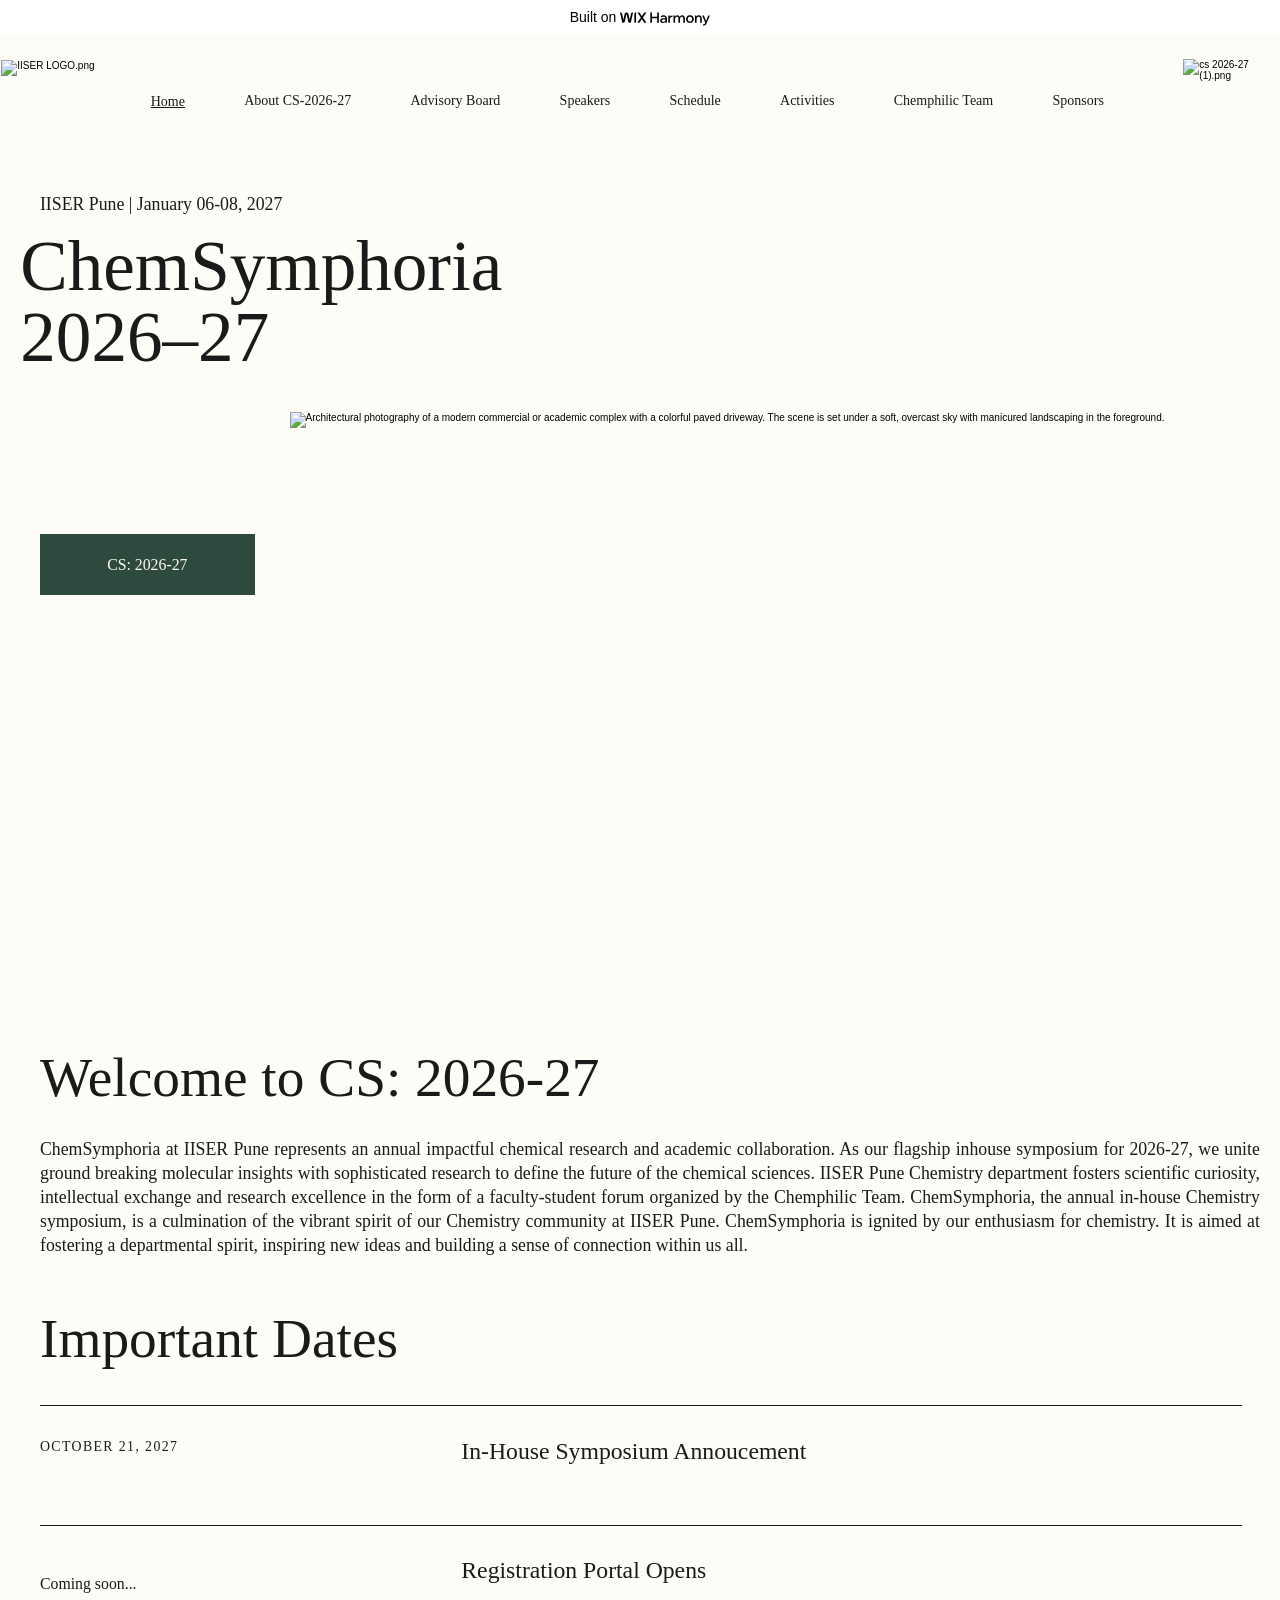
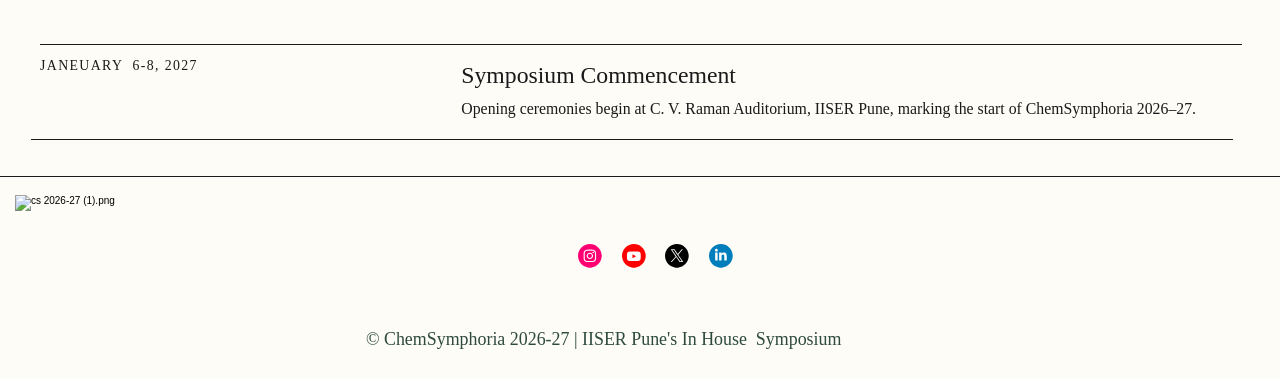
==== oldindex.html @ d663dda2 "Rename index.html to oldindex.html" ====
<!DOCTYPE html>
<!-- saved from url=(0058)https://chemsymphoria20262.wixsite.com/chemsymphoria-20262 -->
<html lang="en" style=""><head><meta http-equiv="Content-Type" content="text/html; charset=UTF-8">
  
  
  <meta name="viewport" content="width=device-width, initial-scale=1" id="wixDesktopViewport">
  <meta http-equiv="X-UA-Compatible" content="IE=edge">
  <meta name="generator" content="Wix.com Website Builder">

  <link rel="icon" sizes="192x192" href="https://www.wix.com/favicon.ico" type="image/x-icon">
  <link rel="shortcut icon" href="https://www.wix.com/favicon.ico" type="image/x-icon">
  <link rel="apple-touch-icon" href="https://www.wix.com/favicon.ico" type="image/x-icon">

  <!-- Safari Pinned Tab Icon -->
  <!-- <link rel="mask-icon" href="https://www.wix.com/favicon.ico"> -->

  <!-- Segmenter Polyfill -->
  <script src="./index_files/bundle.tracing.es5.min.js.download" crossorigin="anonymous"></script><script>
    if (!window.Intl || !window.Intl.Segmenter) {
      (function() {
        var script = document.createElement('script');
        script.src = 'https://static.parastorage.com/unpkg/@formatjs/intl-segmenter@11.7.10/polyfill.iife.js';
        document.head.appendChild(script);
      })();
    }
  </script>

  <!-- Legacy Polyfills -->
  <script nomodule="" src="./index_files/minified.js.download"></script>
  <script nomodule="" src="./index_files/focus-within-polyfill.js.download"></script>

  <!-- Performance API Polyfills -->
  <script>
  (function () {
    var noop = function noop() {};
    if ("performance" in window === false) {
      window.performance = {};
    }
    window.performance.mark = performance.mark || noop;
    window.performance.measure = performance.measure || noop;
    if ("now" in window.performance === false) {
      var nowOffset = Date.now();
      if (performance.timing && performance.timing.navigationStart) {
        nowOffset = performance.timing.navigationStart;
      }
      window.performance.now = function now() {
        return Date.now() - nowOffset;
      };
    }
  })();
  </script>

  
    <!-- Essential Viewer Model -->
    <script type="application/json" id="wix-essential-viewer-model">{"fleetConfig":{"fleetName":"thunderbolt-isolated-renderer","type":"Rollout","code":1},"mode":{"qa":false,"enableTestApi":false,"addAllServices":false,"debug":false,"ssrIndicator":false,"ssrOnly":false,"siteAssetsFallback":"enable","versionIndicator":false},"componentsLibrariesTopology":[{"artifactId":"editor-elements","namespace":"wixui","url":"https:\/\/static.parastorage.com\/services\/editor-elements\/1.15584.0"},{"artifactId":"editor-elements","namespace":"dsgnsys","url":"https:\/\/static.parastorage.com\/services\/editor-elements\/1.15584.0"}],"siteFeaturesConfigs":{"sessionManager":{"isRunningInDifferentSiteContext":false}},"language":{"userLanguage":"en"},"siteAssets":{"clientTopology":{"mediaRootUrl":"https:\/\/static.wixstatic.com","scriptsUrl":"static.parastorage.com","staticMediaUrl":"https:\/\/static.wixstatic.com\/media","staticAudioUrl":"https:\/\/music.wixstatic.com\/mp3","moduleRepoUrl":"https:\/\/static.parastorage.com\/unpkg","fileRepoUrl":"https:\/\/static.parastorage.com\/services","viewerAppsUrl":"https:\/\/viewer-apps.parastorage.com","viewerAssetsUrl":"https:\/\/viewer-assets.parastorage.com","siteAssetsUrl":"https:\/\/siteassets.parastorage.com","pageJsonServerUrls":["https:\/\/pages.parastorage.com","https:\/\/staticorigin.wixstatic.com","https:\/\/fallback.wix.com\/wix-html-editor-pages-webapp\/page"],"pathOfTBModulesInFileRepoForFallback":"wix-thunderbolt\/dist\/"}},"siteFeatures":["accessibilityBrowserZoom","appMonitoring","assetsLoader","builderComponent","builderContextProviders","builderModuleLoader","businessLoggerService","businessLogger","captcha","clickHandlerRegistrar","commonConfig","componentsRegistry","consentPolicyService","consentPolicy","cyclicTabbingService","cyclicTabbing","domSelectors","domStore","environmentService","environmentWixCodeSdk","environment","fedopsLoggerService","headAppenderService","interactions","lightbox","linkUtilsService","locationWixCodeSdk","mpaNavigation","multilingualService","namedSignalsService","navigationManager","navigationPhases","ooi","pagesService","pages","panorama","provideComponentService","provideCssService","renderer","rendererConfiguration","reporter","routerFetch","router","scrollRestoration","seoService","seoWixCodeSdk","seo","serviceRegistrar","sessionManager","siteBusinessLoggerService","siteConfigurationService","siteDeviceInfoService","siteEditorContextService","siteExperimentsService","siteInteractionsService","siteLocaleService","siteMembersWixCodeSdk","siteMembers","sitePagesService","siteProvideCssService","siteRendererConfigurationService","siteRenderingContextService","siteScrollBlockerService","siteScrollBlocker","siteSiteScrollBlockerService","siteTabbingService","siteUrlService","siteWixCodeSdk","speculationRules","ssrCache","stores","structureApi","styleUtilsService","thunderboltInitializer","tpaCommons","translations","urlService","usedPlatformApis","warmupData","windowMessageRegistrar","windowWixCodeSdk","wixCustomElementComponent","wixEmbedsApi","componentsLoader","componentsReact","platform"],"site":{"externalBaseUrl":"https:\/\/chemsymphoria20262.wixsite.com\/chemsymphoria-20262","isSEO":false},"media":{"staticMediaUrl":"https:\/\/static.wixstatic.com\/media","mediaRootUrl":"https:\/\/static.wixstatic.com\/","staticVideoUrl":"https:\/\/video.wixstatic.com\/","userDomainMediaPrefixes":[]},"requestUrl":"https:\/\/chemsymphoria20262.wixsite.com\/chemsymphoria-20262","rollout":{"siteAssetsVersionsRollout":false,"isDACRollout":0,"isTBRollout":true},"commonConfig":{"brand":"wix","host":"VIEWER","bsi":"","consentPolicy":{},"consentPolicyHeader":{},"siteRevision":"65","renderingFlow":"NONE","language":"en","locale":"en-in"},"interactionSampleRatio":0.01,"accessTokensUrl":"https:\/\/chemsymphoria20262.wixsite.com\/chemsymphoria-20262\/_api\/v1\/access-tokens","experiments":{"specs.thunderbolt.hardenFetchAndXHR":true,"specs.thunderbolt.securityExperiments":true,"specs.thunderbolt.allowWebpAvifTransforms":true,"specs.thunderbolt.browserCacheReload":true,"specs.thunderbolt.addIdAsClassName":true,"specs.thunderbolt.browserZoomMobileOnloadDetection":true,"specs.thunderbolt.customImageDomain":true}}</script>
    <script>window.viewerModel = JSON.parse(document.getElementById('wix-essential-viewer-model').textContent)</script>
  

  <!-- Globals Definitions -->
  <script>
    (function () {
      var now = Date.now()
      var activationStart = 0
      try {
        var navEntry = performance.getEntriesByType('navigation')[0];
        if (navEntry && navEntry.activationStart > 0) {
          activationStart = navEntry.activationStart;
        }
      } catch (e) {}
      window.initialTimestamps = {
        initialTimestamp: now,
        initialRequestTimestamp: Math.round(performance.timeOrigin ? performance.timeOrigin + activationStart : now - performance.now() + activationStart)
      }

      window.thunderboltTag = "QA_READY"
      window.thunderboltVersion = "1.18205.0"
    })();
  </script>

  <script>
    window.commonConfig = viewerModel.commonConfig
  </script>

  
  <!-- BEGIN handleAccessTokens bundle -->

  <script data-url="https://static.parastorage.com/services/wix-thunderbolt/dist/handleAccessTokens.inline.3250797b.bundle.min.js">(()=>{"use strict";let e,t,r,o;var n={},i={};function l(e){var t=i[e];if(void 0!==t)return t.exports;var r=i[e]={exports:{}};return n[e](r,r.exports,l),r.exports}function a(e){let{context:t,property:r,value:o,enumerable:n=!0}=e,i=e.get,l=e.set;if(!r||void 0===o&&!i&&!l)return Error("property and value are required");let a=t||globalThis,s=a?.[r],u={};if(void 0!==o)u.value=o;else{if(i){let e=c(i);e&&(u.get=e)}if(l){let e=c(l);e&&(u.set=e)}}let p={...u,enumerable:n||!1,configurable:!1};void 0!==o&&(p.writable=!1);try{Object.defineProperty(a,r,p)}catch(e){return e instanceof TypeError?s:e}return s}function c(e,t){return"function"==typeof e?e:e?.async===!0&&"function"==typeof e.func?t?async function(t){return e.func(t)}:async function(){return e.func()}:"function"==typeof e?.func?e.func:void 0}l.rv=()=>"1.6.8",l.ruid="bundler=rspack@1.6.8";try{a({property:"strictDefine",value:a})}catch{}try{a({property:"defineStrictObject",value:function e(t){let{context:r,property:o,propertiesToExclude:n=[],skipPrototype:i=!1,hardenPrototypePropertiesToExclude:l=[]}=t;if(!o)return Error("property is required");let c=(r||globalThis)[o],p={},f=u(r,o);c&&("object"==typeof c||"function"==typeof c)&&Reflect.ownKeys(c).forEach(e=>{if(!n.includes(e)&&!s.includes(e)){let t=u(c,e);if(t&&(t.writable||t.configurable)){let{value:r,get:o,set:n,enumerable:i=!1}=t,l={};void 0!==r?l.value=r:o?l.get=o:n&&(l.set=n);try{let t=a({context:c,property:e,...l,enumerable:i});p[e]=t}catch(r){if(r instanceof TypeError)try{p[e]=t.value||t.get||t.set}catch{}else throw r}}}});let d={originalObject:c,originalProperties:p};if(!i&&c?.prototype!==void 0){let t=e({context:c,property:"prototype",propertiesToExclude:l,skipPrototype:!0});t instanceof Error||(d.originalPrototype=t?.originalObject,d.originalPrototypeProperties=t?.originalProperties)}return a({context:r,property:o,value:c,enumerable:f?.enumerable}),d}})}catch{}try{a({property:"defineStrictMethod",value:function(e,t){let r=(t||globalThis)[e],o=u(t||globalThis,e);return r&&o&&(o.writable||o.configurable)?(Object.freeze(r),a({context:globalThis,property:e,value:r})):r}})}catch{}var s=["toString","toLocaleString","valueOf","constructor","prototype"];function u(e,t){if(!(!e||!t))try{return Reflect.getOwnPropertyDescriptor(e,t)}catch{return}}function p(e){if("string"!=typeof e)return e;try{return decodeURIComponent(e).toLowerCase().trim()}catch{return e.toLowerCase().trim()}}function f(e,t){let r="";if("string"==typeof e)r=e.split("=")[0]?.trim()||"";else{if(!e||"string"!=typeof e.name)return!1;r=e.name}return t.has(p(r)||"")}function d(e,t){return("string"==typeof e?e.split(";").map(e=>e.trim()).filter(e=>e.length>0):e||[]).filter(e=>!f(e,t))}var y=null;function g(){return null===y&&(y=typeof Document>"u"?void 0:Object.getOwnPropertyDescriptor(Document.prototype,"cookie")),y}let b=(e,t)=>{try{let r=t?t.get.call(document):document.cookie;return r.split(";").map(e=>e.trim()).filter(t=>t?.startsWith(e))[0]?.split("=")[1]}catch(e){return""}},h=(e="",t="",r="/")=>`${e}=; ${t?`domain=${t};`:""} max-age=0; path=${r}; expires=Thu, 01 Jan 1970 00:00:01 GMT`;function m(e,t){try{return sessionStorage[e]("reload",t||"")}catch(e){console.error("ATS: Error calling sessionStorage:",e)}}var v=["true","b","c","new","enabled"];let w=[],S=(e,t)=>{let r;return w.includes(t)||!0===(r=e[t])||"string"==typeof r&&v.includes(r.toLowerCase())},T="client-session-bind",k="sec-fetch-unsupported",{experiments:x}=window.viewerModel,{cookie:E}=(e=new Set([T,"client-binding",k,"svSession","smSession","server-session-bind","wixSession2","wixSession3"].map(e=>e.toLowerCase())),a({context:document,property:"cookie",set:{func:t=>{var r,o;let n,i;return r=document,o=void 0,n=g(),i=p(t.split(";")[0]||"")||"",void([...e].every(e=>!i.startsWith(e.toLowerCase()))&&n?.set?n.set.call(r,t):o&&console.warn(o))}},get:{func:()=>(function(e,t){let r=g();if(!r?.get)throw Error("Cookie descriptor or getter not available");return d(r.get.call(e),t).join("; ")})(document,e)},enumerable:!0}),{cookieStore:function(e,t){if(!globalThis?.cookieStore)return;let r=globalThis.cookieStore.get.bind(globalThis.cookieStore),o=globalThis.cookieStore.getAll.bind(globalThis.cookieStore),n=globalThis.cookieStore.set.bind(globalThis.cookieStore),i=globalThis.cookieStore.delete.bind(globalThis.cookieStore);return a({context:globalThis.CookieStore.prototype,property:"get",value:async function(t){return f(("string"==typeof t?t:t.name)||"",e)?null:r.call(this,t)},enumerable:!0}),a({context:globalThis.CookieStore.prototype,property:"getAll",value:async function(){let t=await o.apply(this,Array.from(arguments));return d(t,e)},enumerable:!0}),a({context:globalThis.CookieStore.prototype,property:"set",value:async function(){let r=Array.from(arguments);if(!f(1===r.length?r[0].name:r[0],e))return n.apply(this,r);t&&console.warn(t)},enumerable:!0}),a({context:globalThis.CookieStore.prototype,property:"delete",value:async function(){let t=Array.from(arguments);if(!f(1===t.length?t[0].name:t[0],e))return i.apply(this,t)},enumerable:!0}),a({context:globalThis.cookieStore,property:"prototype",value:globalThis.CookieStore.prototype,enumerable:!1}),a({context:globalThis,property:"cookieStore",value:globalThis.cookieStore,enumerable:!0}),{get:r,getAll:o,set:n,delete:i}}(e,void 0),cookie:g()}),P="tbReady",C="security_overrideGlobals",{experiments:D,siteFeaturesConfigs:M,accessTokensUrl:O}=window.viewerModel,$={},j=(t=b(T,E),S(x,"specs.thunderbolt.browserCacheReload")&&(b(k,E)||t?m("removeItem"):function(){if("undefined"!=typeof window){let e=performance.getEntriesByType("navigation")[0];return"back_forward"===(e?.type||"")}return!1}()&&function(){let{counter:e}=function(){let e=m("getItem");if(e){let[t,r]=e.split("-"),o=r?parseInt(r,10):0;if(o>=3){let e=t?Number(t):0;if(Date.now()-e>6e4)return{counter:0}}return{counter:o}}return{counter:0}}();e<3?(function(e=1){m("setItem",`${Date.now()}-${e}`)}(e+1),window.location.reload()):console.error("ATS: Max reload attempts reached")}()),r=h(T),o=h(T,location.hostname),E.set.call(document,r),E.set.call(document,o),t);j&&($["client-binding"]=j);let A=fetch;addEventListener(P,function e(t){let{logger:r}=t.detail;try{window.tb.init({fetch:A,fetchHeaders:$})}catch(t){let e=Error("TB003");r.meter(`${C}_${e.message}`,{paramsOverrides:{errorType:C,eventString:e.message}}),window?.viewerModel?.mode.debug&&console.error(t)}finally{removeEventListener(P,e)}}),S(D,"specs.thunderbolt.hardenFetchAndXHR")||(window.fetchDynamicModel=()=>M.sessionManager.isRunningInDifferentSiteContext?Promise.resolve({}):fetch((()=>{try{let e="undefined"!=typeof WorkerGlobalScope&&self instanceof WorkerGlobalScope,t=globalThis?.parent!==globalThis,r=new URL(O,location.href);return(t||e)&&(r.searchParams.set("ifr",String(t)),r.searchParams.set("worker",String(e))),r.href}catch{return O}})(),{credentials:"same-origin",headers:$}).then(function(e){if(!e.ok)throw Error(`[${e.status}]${e.statusText}`);return e.json()}),window.dynamicModelPromise=window.fetchDynamicModel())})();
//# sourceMappingURL=https://static.parastorage.com/services/wix-thunderbolt/dist/handleAccessTokens.inline.3250797b.bundle.min.js.map</script>

<!-- END handleAccessTokens bundle -->

<!-- BEGIN overrideGlobals bundle -->

<script data-url="https://static.parastorage.com/services/wix-thunderbolt/dist/overrideGlobals.inline.b271af7d.bundle.min.js">(()=>{"use strict";var e={},t={};function r(o){var n=t[o];if(void 0!==n)return n.exports;var i=t[o]={exports:{}};return e[o](i,i.exports,r),i.exports}function o(e){let{context:t,property:r,value:o,enumerable:i=!0}=e,c=e.get,a=e.set;if(!r||void 0===o&&!c&&!a)return Error("property and value are required");let l=t||globalThis,s=l?.[r],u={};if(void 0!==o)u.value=o;else{if(c){let e=n(c);e&&(u.get=e)}if(a){let e=n(a);e&&(u.set=e)}}let p={...u,enumerable:i||!1,configurable:!1};void 0!==o&&(p.writable=!1);try{Object.defineProperty(l,r,p)}catch(e){return e instanceof TypeError?s:e}return s}function n(e,t){return"function"==typeof e?e:e?.async===!0&&"function"==typeof e.func?t?async function(t){return e.func(t)}:async function(){return e.func()}:"function"==typeof e?.func?e.func:void 0}r.rv=()=>"1.6.8",r.ruid="bundler=rspack@1.6.8";try{o({property:"strictDefine",value:o})}catch{}try{o({property:"defineStrictObject",value:c})}catch{}try{o({property:"defineStrictMethod",value:a})}catch{}var i=["toString","toLocaleString","valueOf","constructor","prototype"];function c(e){let{context:t,property:r,propertiesToExclude:n=[],skipPrototype:a=!1,hardenPrototypePropertiesToExclude:s=[]}=e;if(!r)return Error("property is required");let u=(t||globalThis)[r],p={},f=l(t,r);u&&("object"==typeof u||"function"==typeof u)&&Reflect.ownKeys(u).forEach(e=>{if(!n.includes(e)&&!i.includes(e)){let t=l(u,e);if(t&&(t.writable||t.configurable)){let{value:r,get:n,set:i,enumerable:c=!1}=t,a={};void 0!==r?a.value=r:n?a.get=n:i&&(a.set=i);try{let t=o({context:u,property:e,...a,enumerable:c});p[e]=t}catch(r){if(r instanceof TypeError)try{p[e]=t.value||t.get||t.set}catch{}else throw r}}}});let d={originalObject:u,originalProperties:p};if(!a&&u?.prototype!==void 0){let e=c({context:u,property:"prototype",propertiesToExclude:s,skipPrototype:!0});e instanceof Error||(d.originalPrototype=e?.originalObject,d.originalPrototypeProperties=e?.originalProperties)}return o({context:t,property:r,value:u,enumerable:f?.enumerable}),d}function a(e,t){let r=(t||globalThis)[e],n=l(t||globalThis,e);return r&&n&&(n.writable||n.configurable)?(Object.freeze(r),o({context:globalThis,property:e,value:r})):r}function l(e,t){if(!(!e||!t))try{return Reflect.getOwnPropertyDescriptor(e,t)}catch{return}}function s(e){return e.startsWith("//")&&/(?:[a-z0-9](?:[a-z0-9-]{0,61}[a-z0-9])?\.)+[a-z0-9][a-z0-9-]{0,61}[a-z0-9]/g.test(`${location.protocol}:${e}`)&&(e=`${location.protocol}${e}`),!e.startsWith("http")||new URL(e).hostname===location.hostname}function u(e){if("string"!=typeof e)return e;try{return decodeURIComponent(e).toLowerCase().trim()}catch{return e.toLowerCase().trim()}}function p(e,t){return e instanceof Headers?e.forEach((r,o)=>{f(o,t)||e.delete(o)}):Object.keys(e).forEach(r=>{f(r,t)||delete e[r]}),e}function f(e,t){return!t.has(u(e)||"")}function d(e,t){let r=!0,o=u(function(e){let t,r;if(globalThis.Request&&e instanceof Request)t=e.url;else if("function"==typeof e?.toString)t=e.toString();else throw Error("Unsupported type for url");try{return new URL(t).pathname}catch{return(r=t.replace(/#.+/gi,"").split("?").shift()).startsWith("/")?r:`/${r}`}}(e));return o&&t.some(e=>o.includes(e))&&(r=!1),r}var y=["true","b","c","new","enabled"];let b=[],g=(e,t)=>{let r;return b.includes(t)||!0===(r=e[t])||"string"==typeof r&&y.includes(r.toLowerCase())};performance.mark("overrideGlobals started");let{experiments:m}=window.viewerModel,v=g(m,"specs.thunderbolt.securityExperiments");try{let e,t;!function(){let e=globalThis.open,t=document.open;function r(t,r,o){let n="string"!=typeof t,i=e.call(window,t,r,o);return n||t&&s(t)?{}:i}o({property:"open",value:r,context:globalThis,enumerable:!0}),o({property:"open",value:function(e,o,n){return e?r(e,o,n):t.call(document,e||"",o||"",n||"")},context:document,enumerable:!0})}(),v&&function(){let e=document.createElement,t=Element.prototype.setAttribute,r=Element.prototype.setAttributeNS,n=Element.prototype.removeAttribute,i=(Object.getOwnPropertyDescriptor(HTMLIFrameElement.prototype,"contentWindow")?.get,Object.getOwnPropertyDescriptor(HTMLIFrameElement.prototype,"src")),c=i?.get,a=i?.set,l=Object.getOwnPropertyDescriptor(HTMLIFrameElement.prototype,"sandbox")?.get,s=DOMTokenList.prototype.add,p=DOMTokenList.prototype.remove,f=DOMTokenList.prototype.toggle,d=DOMTokenList.prototype.replace,y=Object.getOwnPropertyDescriptor(DOMTokenList.prototype,"value"),b=y?.get,g=y?.set,m=new WeakSet;o({property:"createElement",context:document,value:function(n,i){let c=e.call(document,n,i);return"iframe"===u(n)&&(o({property:"srcdoc",context:c,get:()=>"",set:()=>{console.warn("`srcdoc` is not allowed in iframe elements.")}}),o({property:"setAttribute",context:c,value:function(e,r){if("srcdoc"===e.toLowerCase())return void console.warn("`srcdoc` attribute is not allowed to be set.");t.call(c,e,r);e.toLowerCase()},enumerable:!1}),o({property:"setAttributeNS",context:c,value:function(e,t,o){if("srcdoc"===t.toLowerCase())return void console.warn("`srcdoc` attribute is not allowed to be set.");r.call(c,e,t,o);t.toLowerCase()},enumerable:!1})),c},enumerable:!0})}(),g(m,"specs.thunderbolt.hardenFetchAndXHR")&&v&&function(e,t,r){let n=fetch,i=XMLHttpRequest,c=new Set(t);function a(){let t=new i,o=t.open,n=t.setRequestHeader;return t.open=function(){let n=Array.from(arguments),i=n[1];if(n.length<2||d(i,e))return o.apply(t,n);throw Error(r||`Request not allowed for path ${i}`)},t.setRequestHeader=function(e,r){f(decodeURIComponent(e),c)&&n.call(t,e,r)},t}o({property:"fetch",value:function(){var t;let o=(t=arguments,globalThis.Request&&t[0]instanceof Request&&t[0]?.headers?p(t[0].headers,c):t[1]?.headers&&p(t[1].headers,c),t);return d(arguments[0],e)?n.apply(globalThis,Array.from(o)):new Promise((e,t)=>{let o=Error(r||`Request not allowed for path ${arguments[0]}`);t(o)})},enumerable:!0}),o({property:"XMLHttpRequest",value:a,enumerable:!0}),Object.keys(i).forEach(e=>{a[e]=i[e]})}(["/_api/v1/access-tokens","/_api/v2/dynamicmodel","/_api/one-app-session-web/v3/businesses"],["client-binding"]),function(){if(navigator&&"serviceWorker"in navigator)navigator.serviceWorker.register,o({context:navigator.serviceWorker,property:"register",value:function(){console.log("Service worker registration is not allowed")},enumerable:!0})}(),e=[],t=(t=[]).concat(["TextEncoder","TextDecoder"]),v&&(t=t.concat(["XMLHttpRequestEventTarget","EventTarget"])),t=t.concat(["URL","JSON"]),v&&(e=e.concat(["addEventListener","removeEventListener"])),e=e.concat(["encodeURI","encodeURIComponent","decodeURI","decodeURIComponent"]),t=t.concat(["String","Number"]),v&&t.push("Object"),t=t.concat(["Reflect"]),e.forEach(e=>{a(e),["addEventListener","removeEventListener"].includes(e)&&a(e,document)}),t.forEach(e=>{c({property:e})}),v&&function(){return e("setTimeout",0,globalThis),e("setInterval",0,globalThis);function e(e,t,r){let n=r||globalThis,i=n[e];if(!i||"function"!=typeof i)throw Error(`Function ${e} not found or is not a function`);o({property:e,value:function(){let r=Array.from(arguments);if("string"!=typeof r[t])return i.apply(n,r);console.warn(`Calling ${e} with a String Argument at index ${t} is not allowed`)},context:r,enumerable:!0})}}()}catch(t){window?.viewerModel?.mode.debug&&console.error(t);let e=Error("TB006");window.fedops?.reportError(e,"security_overrideGlobals"),window.Sentry?window.Sentry.captureException(e):globalThis.defineStrictProperty("sentryBuffer",[e],window,!1)}performance.mark("overrideGlobals ended")})();
//# sourceMappingURL=https://static.parastorage.com/services/wix-thunderbolt/dist/overrideGlobals.inline.b271af7d.bundle.min.js.map</script>

<!-- END overrideGlobals bundle -->

  

  
  <script>
    window.commonConfig = viewerModel.commonConfig

	
  </script>

  <!-- Initial CSS -->
  <style data-url="https://static.parastorage.com/services/wix-thunderbolt/dist/main.d189c0b1.min.css">@keyframes slide-horizontal-new{0%{transform:translate(100%)}}@keyframes slide-horizontal-old{80%{opacity:1}to{opacity:0;transform:translate(-100%)}}@keyframes slide-vertical-new{0%{transform:translateY(-100%)}}@keyframes slide-vertical-old{80%{opacity:1}to{opacity:0;transform:translateY(100%)}}@keyframes out-in-new{0%{opacity:0}}@keyframes out-in-old{to{opacity:0}}:root:active-view-transition{view-transition-name:none}:root:active-view-transition::view-transition-group(*){animation:none}:root:active-view-transition::view-transition-old(*){animation:none}:root:active-view-transition::view-transition-new(*){animation:none}:root::view-transition{pointer-events:none}:root:active-view-transition #SITE_HEADER{view-transition-name:header-group}:root:active-view-transition #WIX_ADS{view-transition-name:wix-ads-group}:root:active-view-transition #SITE_FOOTER{view-transition-name:footer-group}:root:active-view-transition #BACKGROUND_GROUP_TRANSITION_GROUP>div{view-transition-name:background-group}:root:active-view-transition::view-transition-old(*.login-social-bar){display:none}:root:active-view-transition::view-transition-group(page-group){pointer-events:all;cursor:wait;animation:revert;animation-duration:.6s}:root:active-view-transition::view-transition-old(page-group){pointer-events:all;cursor:wait;animation:revert;animation-duration:.6s}:root:active-view-transition::view-transition-new(page-group){pointer-events:all;cursor:wait;animation:revert;animation-duration:.6s}:root:active-view-transition-type(SlideHorizontal)::view-transition-old(page-group){mix-blend-mode:normal;animation:.6s cubic-bezier(.83,0,.17,1) forwards slide-horizontal-old}:root:active-view-transition-type(SlideHorizontal)::view-transition-new(page-group){mix-blend-mode:normal;animation:.6s cubic-bezier(.83,0,.17,1) backwards slide-horizontal-new}:root:active-view-transition-type(SlideVertical)::view-transition-old(page-group){mix-blend-mode:normal;animation:.6s cubic-bezier(.83,0,.17,1) forwards slide-vertical-old}:root:active-view-transition-type(SlideVertical)::view-transition-new(page-group){mix-blend-mode:normal;animation:.6s cubic-bezier(.83,0,.17,1) backwards slide-vertical-new}:root:active-view-transition-type(OutIn)::view-transition-old(page-group){animation:.35s cubic-bezier(.22,1,.36,1) forwards out-in-old}:root:active-view-transition-type(OutIn)::view-transition-new(page-group){animation:.35s cubic-bezier(.64,0,.78,0) .35s backwards out-in-new}@media (prefers-reduced-motion:reduce){::view-transition-group(*){animation:none!important}::view-transition-old(*){animation:none!important}::view-transition-new(*){animation:none!important}}html,body{vertical-align:baseline;background:0 0;border:0;outline:0;margin:0;padding:0}body{--scrollbar-width:0px;-webkit-text-size-adjust:100%;-moz-text-size-adjust:100%;-ms-text-size-adjust:100%;text-size-adjust:100%;font-family:Arial,Helvetica,sans-serif;font-size:10px}html,body{height:100%}body{overflow-x:auto;overflow-y:scroll}body:not(.responsive) #site-root{width:100%;min-width:var(--site-width)}body:not([data-js-loaded]) [data-hide-prejs]{visibility:hidden}interact-element{display:contents}#SITE_CONTAINER{position:relative}:root{--one-unit:1vw;--section-max-width:9999px;--spx-stopper-max:9999px;--spx-stopper-min:0px;--browser-zoom:1}@supports ((-webkit-appearance:none)) and (stroke-color:transparent){:root{--safari-sticky-fix:opacity;--experimental-safari-sticky-fix:translateZ(0)}}@supports (container-type:inline-size){:root{--one-unit:1cqw}}[id^=oldHoverBox-]{mix-blend-mode:plus-lighter;transition:opacity .5s,visibility .5s}[data-mesh-id$=inlineContent-gridContainer]:has(>[id^=oldHoverBox-]){isolation:isolate}
/*# sourceMappingURL=https://static.parastorage.com/services/wix-thunderbolt/dist/main.d189c0b1.min.css.map*/</style>
<style data-url="https://static.parastorage.com/services/wix-thunderbolt/dist/main.renderer.d1b87f2e.min.css">div,span,applet,object,iframe,h1,h2,h3,h4,h5,h6,p,blockquote,pre,a,abbr,acronym,address,big,cite,code,del,dfn,em,font,img,ins,kbd,q,s,samp,small,strike,strong,sub,sup,tt,var,b,u,i,center,dl,dt,dd,ol,ul,li,fieldset,form,label,legend,table,caption,tbody,tfoot,thead,tr,th,td,nav,button,section,header,footer,title{vertical-align:baseline;background:0 0;border:0;outline:0;margin:0;padding:0}textarea,input,select{box-sizing:border-box;font-family:Helvetica,Arial,sans-serif}ol,ul{list-style:none}blockquote,q{quotes:none}ins{text-decoration:none}del{text-decoration:line-through}table{border-collapse:collapse;border-spacing:0}a{cursor:pointer;text-decoration:none}.testStyles{overflow-y:hidden}.reset-button{color:inherit;font:inherit;-webkit-appearance:none;-webkit-user-select:none;-moz-user-select:none;-ms-user-select:none;background:0 0;border:0;outline:0;padding:0;line-height:normal;overflow:visible}:focus{outline:none}body.device-mobile-optimized:not(.disable-site-overflow){overflow-x:hidden;overflow-y:scroll}body.device-mobile-optimized:not(.responsive) #SITE_CONTAINER{width:320px;margin-left:auto;margin-right:auto;position:relative;overflow-x:visible}body.device-mobile-optimized:not(.responsive):not(.blockSiteScrolling) #SITE_CONTAINER{margin-top:0}body.device-mobile-optimized>*{max-width:100%!important}body.device-mobile-optimized #site-root{overflow:hidden}@supports (overflow:clip){body.device-mobile-optimized #site-root{overflow:clip}}body.device-mobile-non-optimized #SITE_CONTAINER #site-root{overflow:clip}body.device-mobile-non-optimized.fullScreenMode{background-color:#5f6360}body.device-mobile-non-optimized.fullScreenMode #site-root,body.device-mobile-non-optimized.fullScreenMode #SITE_BACKGROUND,body.device-mobile-non-optimized.fullScreenMode #MOBILE_ACTIONS_MENU,body.fullScreenMode #WIX_ADS{visibility:hidden}body.fullScreenMode{overflow:hidden!important}body.fullScreenMode.device-mobile-optimized #TINY_MENU{opacity:0;pointer-events:none}body.fullScreenMode-scrollable.device-mobile-optimized{overflow-x:hidden!important;overflow-y:auto!important}body.fullScreenMode-scrollable.device-mobile-optimized #site-root,body.fullScreenMode-scrollable.device-mobile-optimized #masterPage{overflow:hidden!important}body.fullScreenMode-scrollable.device-mobile-optimized #masterPage,body.fullScreenMode-scrollable.device-mobile-optimized #SITE_BACKGROUND{height:auto!important}body.fullScreenMode-scrollable.device-mobile-optimized #masterPage.mesh-layout{height:0!important}body.blockSiteScrolling,body.siteScrollingBlocked{width:100%;position:fixed}body.siteScrollingBlockedIOSFix{overflow:hidden!important}body.blockSiteScrolling #SITE_CONTAINER{margin-top:calc(var(--blocked-site-scroll-margin-top)*-1)}#site-root{top:var(--wix-ads-height);min-height:100%;margin:0 auto;position:relative}#site-root img:not([src]){visibility:hidden}#site-root svg img:not([src]){visibility:visible}.auto-generated-link{color:inherit}#SCROLL_TO_TOP,#SCROLL_TO_BOTTOM{height:0}.has-click-trigger{cursor:pointer}.fullScreenOverlay{z-index:1005;justify-content:center;display:flex;position:fixed;top:-60px;bottom:0;left:0;right:0;overflow-y:hidden}.fullScreenOverlay>.fullScreenOverlayContent{margin:0 auto;position:absolute;top:60px;bottom:0;left:0;right:0;overflow:hidden;transform:translateZ(0)}[data-mesh-id$=inlineContent],[data-mesh-id$=centeredContent],[data-mesh-id$=form]{pointer-events:none;position:relative}[data-mesh-id$=-gridWrapper],[data-mesh-id$=-rotated-wrapper]{pointer-events:none}[data-mesh-id$=-gridContainer]>*,[data-mesh-id$=-rotated-wrapper]>*,[data-mesh-id$=inlineContent]>:not([data-mesh-id$=-gridContainer]){pointer-events:auto}.device-mobile-optimized #masterPage.mesh-layout #SOSP_CONTAINER_CUSTOM_ID{-ms-grid-row:2;grid-area:2/1/3/2;position:relative}#masterPage.mesh-layout{display:-ms-grid;-ms-grid-rows:max-content max-content min-content max-content;-ms-grid-columns:100%;grid-template-rows:max-content max-content min-content max-content;grid-template-columns:100%;justify-content:stretch;align-items:start;display:grid}#masterPage.mesh-layout #SITE_HEADER_WRAPPER,#masterPage.mesh-layout #SITE_HEADER-placeholder,#masterPage.mesh-layout #SOSP_CONTAINER_CUSTOM_ID[data-state~=mobileView],#masterPage.mesh-layout #PAGES_CONTAINER,#masterPage.mesh-layout #soapBeforePagesContainer,#masterPage.mesh-layout #soapAfterPagesContainer,#masterPage.mesh-layout #SITE_FOOTER_WRAPPER,#masterPage.mesh-layout #SITE_FOOTER-placeholder{-ms-grid-column:1;-ms-grid-row-align:start;-ms-grid-column-align:start}#masterPage.mesh-layout #SITE_HEADER_WRAPPER,#masterPage.mesh-layout #SITE_HEADER-placeholder{-ms-grid-row:1;grid-area:1/1/2/2}#masterPage.mesh-layout #PAGES_CONTAINER,#masterPage.mesh-layout #soapBeforePagesContainer,#masterPage.mesh-layout #soapAfterPagesContainer{-ms-grid-row:3;grid-area:3/1/4/2}#masterPage.mesh-layout #soapBeforePagesContainer,#masterPage.mesh-layout #soapAfterPagesContainer{width:100%}#masterPage.mesh-layout #PAGES_CONTAINER{align-self:stretch}#masterPage.mesh-layout main#PAGES_CONTAINER{display:block}#masterPage.mesh-layout #SITE_FOOTER_WRAPPER,#masterPage.mesh-layout #SITE_FOOTER-placeholder{-ms-grid-row:4;grid-area:4/1/5/2}#masterPage.mesh-layout [data-mesh-id=PAGES_CONTAINERcenteredContent],#masterPage.mesh-layout [data-mesh-id=PAGES_CONTAINERinlineContent],#masterPage.mesh-layout #SITE_PAGES{height:100%}#masterPage.mesh-layout.desktop>*{width:100%}#masterPage.mesh-layout #SITE_PAGES,#masterPage.mesh-layout #SITE_HEADER_WRAPPER,#masterPage.mesh-layout #SITE_FOOTER_WRAPPER,#masterPage.mesh-layout #PAGES_CONTAINER,#masterPage.mesh-layout #masterPageinlineContent,#masterPage.mesh-layout #SITE_FOOTER,#masterPage.mesh-layout #SITE_HEADER{position:relative}#masterPage.mesh-layout #SITE_HEADER{grid-area:1/1/2/2}#masterPage.mesh-layout #SITE_FOOTER{grid-area:4/1/5/2}#masterPage.mesh-layout.overflow-x-clip #SITE_HEADER,#masterPage.mesh-layout.overflow-x-clip #SITE_FOOTER{overflow-x:clip}[data-z-counter]{z-index:0}[data-z-counter="0"]{z-index:auto}.wixSiteProperties{-webkit-font-smoothing:antialiased;-moz-osx-font-smoothing:grayscale}:root{--wst-button-color-fill-primary:rgb(var(--color_48));--wst-button-color-border-primary:rgb(var(--color_49));--wst-button-color-text-primary:rgb(var(--color_50));--wst-button-color-fill-primary-hover:rgb(var(--color_51));--wst-button-color-border-primary-hover:rgb(var(--color_52));--wst-button-color-text-primary-hover:rgb(var(--color_53));--wst-button-color-fill-primary-disabled:rgb(var(--color_54));--wst-button-color-border-primary-disabled:rgb(var(--color_55));--wst-button-color-text-primary-disabled:rgb(var(--color_56));--wst-button-color-fill-secondary:rgb(var(--color_57));--wst-button-color-border-secondary:rgb(var(--color_58));--wst-button-color-text-secondary:rgb(var(--color_59));--wst-button-color-fill-secondary-hover:rgb(var(--color_60));--wst-button-color-border-secondary-hover:rgb(var(--color_61));--wst-button-color-text-secondary-hover:rgb(var(--color_62));--wst-button-color-fill-secondary-disabled:rgb(var(--color_63));--wst-button-color-border-secondary-disabled:rgb(var(--color_64));--wst-button-color-text-secondary-disabled:rgb(var(--color_65));--wst-color-fill-base-1:rgb(var(--color_36));--wst-color-fill-base-2:rgb(var(--color_37));--wst-color-fill-base-shade-1:rgb(var(--color_38));--wst-color-fill-base-shade-2:rgb(var(--color_39));--wst-color-fill-base-shade-3:rgb(var(--color_40));--wst-color-fill-accent-1:rgb(var(--color_41));--wst-color-fill-accent-2:rgb(var(--color_42));--wst-color-fill-accent-3:rgb(var(--color_43));--wst-color-fill-accent-4:rgb(var(--color_44));--wst-color-fill-background-primary:rgb(var(--color_11));--wst-color-fill-background-secondary:rgb(var(--color_12));--wst-color-text-primary:rgb(var(--color_15));--wst-color-text-secondary:rgb(var(--color_14));--wst-color-action:rgb(var(--color_18));--wst-color-disabled:rgb(var(--color_39));--wst-color-title:rgb(var(--color_45));--wst-color-subtitle:rgb(var(--color_46));--wst-color-line:rgb(var(--color_47));--wst-font-style-h2:var(--font_2);--wst-font-style-h3:var(--font_3);--wst-font-style-h4:var(--font_4);--wst-font-style-h5:var(--font_5);--wst-font-style-h6:var(--font_6);--wst-font-style-body-large:var(--font_7);--wst-font-style-body-medium:var(--font_8);--wst-font-style-body-small:var(--font_9);--wst-font-style-body-x-small:var(--font_10);--wst-color-custom-1:rgb(var(--color_13));--wst-color-custom-2:rgb(var(--color_16));--wst-color-custom-3:rgb(var(--color_17));--wst-color-custom-4:rgb(var(--color_19));--wst-color-custom-5:rgb(var(--color_20));--wst-color-custom-6:rgb(var(--color_21));--wst-color-custom-7:rgb(var(--color_22));--wst-color-custom-8:rgb(var(--color_23));--wst-color-custom-9:rgb(var(--color_24));--wst-color-custom-10:rgb(var(--color_25));--wst-color-custom-11:rgb(var(--color_26));--wst-color-custom-12:rgb(var(--color_27));--wst-color-custom-13:rgb(var(--color_28));--wst-color-custom-14:rgb(var(--color_29));--wst-color-custom-15:rgb(var(--color_30));--wst-color-custom-16:rgb(var(--color_31));--wst-color-custom-17:rgb(var(--color_32));--wst-color-custom-18:rgb(var(--color_33));--wst-color-custom-19:rgb(var(--color_34));--wst-color-custom-20:rgb(var(--color_35))}.wix-presets-wrapper{display:contents}.builder-root{box-sizing:border-box}
/*# sourceMappingURL=https://static.parastorage.com/services/wix-thunderbolt/dist/main.renderer.d1b87f2e.min.css.map*/</style>

  <meta name="format-detection" content="telephone=no">
  <meta name="skype_toolbar" content="skype_toolbar_parser_compatible">
  
  

  

  
      <!--pageHtmlEmbeds.head start-->
      <script type="wix/htmlEmbeds" id="pageHtmlEmbeds.head start"></script>
    
      <script type="wix/htmlEmbeds" id="pageHtmlEmbeds.head end"></script>
      <!--pageHtmlEmbeds.head end-->
  

  <!-- head performance data start -->
  
  <!-- head performance data end -->
  

    

  
  <style id="a11y-contrast">
    @media (forced-colors: active) {
      #SITE_CONTAINER.focus-ring-active
        :not(.has-custom-focus):not(.ignore-focus):not([tabindex='-1']):focus,
      #SITE_CONTAINER.focus-ring-active
        :not(.has-custom-focus):not(.ignore-focus):not([tabindex='-1']):focus
        ~ .wixSdkShowFocusOnSibling {
        outline: 2px solid CanvasText;
        outline-offset: 2px;
      }
    }
  </style>
  

  <script id="wix-skip-played-animations-setup">
    (function() {
        var navEntry = performance.getEntriesByType('navigation')[0];
        if (navEntry && navEntry.type === 'reload') {
            return;
        }
        if ('PageRevealEvent' in window) {
            window.__pageRevealPromise = new Promise(function(resolve) {
                window.addEventListener('pagereveal', resolve, { once: true });
            });
        } else {
            window.__pageRevealPromise = Promise.resolve();
        }
    })();
  </script>

<meta http-equiv="X-Wix-Meta-Site-Id" content="53c310b5-78e0-4664-a72d-63a89e94e3f4">
<meta http-equiv="X-Wix-Application-Instance-Id" content="13999d69-ecc3-480a-ac8a-9aba9a9c2c31">

    <meta http-equiv="X-Wix-Published-Version" content="65">



    <meta http-equiv="etag" content="bug">

<!-- render-head end -->

<style data-href="https://static.parastorage.com/services/editor-elements-library/dist/thunderboltBuilder/rb_wixui.thunderboltBuilder[BackgroundGroup].9d6a4d62.min.css">.XWeqiF{opacity:0}.bWoigz{opacity:1;transition:opacity var(--transition-duration) cubic-bezier(.37, 0, .63, 1)}.HTrn1j{opacity:1}.sAGPNe{opacity:0;transition:opacity var(--transition-duration) cubic-bezier(.37, 0, .63, 1)}.cCFKrw{opacity:0}.yifJnQ{opacity:1;transition:opacity var(--transition-duration) cubic-bezier(.64, 0, .78, 0)}._mj5qU{opacity:1}.gG6uhp{opacity:0;transition:opacity var(--transition-duration) cubic-bezier(.22, 1, .36, 1)}.k0CnHT{transform:translate(100%)}.URQNsX{transition:transform var(--transition-duration) cubic-bezier(.87, 0, .13, 1);transform:translate(0)}.CCwVTE{transform:translate(0)}.TX_1qK{transition:transform var(--transition-duration) cubic-bezier(.87, 0, .13, 1);transform:translate(-100%)}.JMRv7x{transform:translate(-100%)}.AOzCGi{transition:transform var(--transition-duration) cubic-bezier(.87, 0, .13, 1);transform:translate(0)}.WzSMGx{transform:translate(0)}.I76Pz6{transition:transform var(--transition-duration) cubic-bezier(.87, 0, .13, 1);transform:translate(100%)}.bX95uQ{transform:translateY(100%)}.Ogwj62{transition:transform var(--transition-duration) cubic-bezier(.87, 0, .13, 1);transform:translateY(0)}.GdyWfW{transform:translateY(0)}.YxqFze{transition:transform var(--transition-duration) cubic-bezier(.87, 0, .13, 1);transform:translateY(-100%)}.NrDww4{transform:translateY(-100%)}.ciVV17{transition:transform var(--transition-duration) cubic-bezier(.87, 0, .13, 1);transform:translateY(0)}.BMKrqh{transform:translateY(0)}.jNxMkI{transition:transform var(--transition-duration) cubic-bezier(.87, 0, .13, 1);transform:translateY(100%)}</style>
<style data-href="https://static.parastorage.com/services/editor-elements-library/dist/thunderboltBuilder/rb_wixui.thunderboltBuilder[FreemiumBannerOdeditor].5e491cb9.min.css">.ub230c{display:var(--display);--display:flex;width:100%;z-index:var(--above-all-z-index);box-sizing:border-box;background-color:#fff;justify-content:center;position:fixed;top:0;box-shadow:0 2px 12px #a4a8c033}.ub230c.iF3M3J{direction:rtl}.ub230c.aD8jGL{direction:ltr}.ub230c.CjFky3{background-color:red;border:none}.ub230c>.ak8WKZ{justify-content:center;align-items:center;width:100%;display:flex}.ub230c>.ak8WKZ>.vY4Tm1{color:#000;flex-shrink:0;align-items:center;display:flex}.ub230c>.ak8WKZ:hover>.vY4Tm1{color:#333850}.bcTg04{text-align:center;--color:#000;letter-spacing:0;background-color:#fff;column-gap:4px;width:100%;padding-block:8px;font-family:Wix Madefor Text,Madefor,sans-serif;font-size:14px;font-weight:400;line-height:18px;position:absolute;top:0;left:0}.bcTg04:hover{--color:#00e}.yxZj1H{z-index:var(--above-all-z-index);background-color:#fff;height:34px;position:fixed;top:0}.HMMJm5{column-gap:4px;color:var(--color)!important}.vjUrmX{padding-block-start:3px}</style>
<style data-href="https://static.parastorage.com/services/editor-elements-library/dist/thunderboltBuilder/rb_wixui.thunderboltBuilder[Anchor].756d9525.min.css">.qe3oTb{pointer-events:none;white-space:nowrap;padding:0;overflow:hidden}.TvbeET{display:none}</style>
<style data-href="https://static.parastorage.com/services/editor-elements-library/dist/thunderboltBuilder/rb_wixui.thunderboltBuilder[SkipToContentButton].c9649c22.min.css">.BqYkvS{pointer-events:none;z-index:9999;color:#116dff;opacity:0;cursor:pointer;background:#fff;border-radius:24px;width:0;height:0;margin-left:-94px;padding:0 24px;font-family:Helvetica,Arial,メイリオ,meiryo,ヒラギノ角ゴ pro w3,hiragino kaku gothic pro,sans-serif;font-size:14px;position:absolute;top:60px;left:50%}.BqYkvS:focus{opacity:1;pointer-events:auto;border:2px solid;width:auto;height:40px}</style>
<style data-href="https://static.parastorage.com/services/editor-elements-library/dist/thunderboltBuilder/rb_wixui.thunderboltBuilder[PageGroup].fc1c52a7.min.css">.XWeqiF{opacity:0}.bWoigz{opacity:1;transition:opacity var(--transition-duration) cubic-bezier(.37, 0, .63, 1)}.HTrn1j{opacity:1}.sAGPNe{opacity:0;transition:opacity var(--transition-duration) cubic-bezier(.37, 0, .63, 1)}.cCFKrw{opacity:0}.yifJnQ{opacity:1;transition:opacity var(--transition-duration) cubic-bezier(.64, 0, .78, 0)}._mj5qU{opacity:1}.gG6uhp{opacity:0;transition:opacity var(--transition-duration) cubic-bezier(.22, 1, .36, 1)}.k0CnHT{transform:translate(100%)}.URQNsX{transition:transform var(--transition-duration) cubic-bezier(.87, 0, .13, 1);transform:translate(0)}.CCwVTE{transform:translate(0)}.TX_1qK{transition:transform var(--transition-duration) cubic-bezier(.87, 0, .13, 1);transform:translate(-100%)}.JMRv7x{transform:translate(-100%)}.AOzCGi{transition:transform var(--transition-duration) cubic-bezier(.87, 0, .13, 1);transform:translate(0)}.WzSMGx{transform:translate(0)}.I76Pz6{transition:transform var(--transition-duration) cubic-bezier(.87, 0, .13, 1);transform:translate(100%)}.bX95uQ{transform:translateY(100%)}.Ogwj62{transition:transform var(--transition-duration) cubic-bezier(.87, 0, .13, 1);transform:translateY(0)}.GdyWfW{transform:translateY(0)}.YxqFze{transition:transform var(--transition-duration) cubic-bezier(.87, 0, .13, 1);transform:translateY(-100%)}.NrDww4{transform:translateY(-100%)}.ciVV17{transition:transform var(--transition-duration) cubic-bezier(.87, 0, .13, 1);transform:translateY(0)}.BMKrqh{transform:translateY(0)}.jNxMkI{transition:transform var(--transition-duration) cubic-bezier(.87, 0, .13, 1);transform:translateY(100%)}body:not(.responsive) .Y3K28_{overflow-x:clip}:root:active-view-transition .Y3K28_{view-transition-name:page-group}.uvik8H{grid-template-rows:1fr;grid-template-columns:1fr;height:100%;display:grid}.uvik8H>div{grid-area:1/1/2/2;place-self:stretch stretch!important}</style>
<style data-href="https://static.parastorage.com/services/editor-elements-library/dist/thunderboltBuilder/rb_wixui.thunderboltBuilder[HeaderContainer_TransparentScreen].4a55fd3f.min.css">.CNHfeA{width:100%;position:absolute;inset:0}.ZfNvr6{transition:all .2s ease-in;transform:translateY(-100%)}.ICcIQy{transition:all .2s}.xL7MJu{opacity:0;transition:all .2s ease-in}.xL7MJu.Dbjboh{pointer-events:none}.xg8z1A{opacity:1;transition:all .2s}.G6vvJF{width:100%;height:auto;position:relative}.ZgDNL8{width:100%;position:relative}body:not(.device-mobile-optimized) ._c_gnD,:host(:not(.device-mobile-optimized)) ._c_gnD{margin-left:calc((100% - var(--site-width))/2);width:var(--site-width)}.HQtdHX[data-focuscycled=active]{outline:1px solid #0000}.HQtdHX[data-focuscycled=active]:not(:focus-within){outline:2px solid #0000;transition:outline 10ms}.HQtdHX ._c_gnD{position:absolute;inset:0}</style>
<style data-href="https://static.parastorage.com/services/editor-elements-library/dist/thunderboltBuilder/rb_wixui.thunderboltBuilder[FooterContainer_TransparentScreen].4a55fd3f.min.css">.CNHfeA{width:100%;position:absolute;inset:0}.ZfNvr6{transition:all .2s ease-in;transform:translateY(-100%)}.ICcIQy{transition:all .2s}.xL7MJu{opacity:0;transition:all .2s ease-in}.xL7MJu.Dbjboh{pointer-events:none}.xg8z1A{opacity:1;transition:all .2s}.G6vvJF{width:100%;height:auto;position:relative}.ZgDNL8{width:100%;position:relative}body:not(.device-mobile-optimized) ._c_gnD,:host(:not(.device-mobile-optimized)) ._c_gnD{margin-left:calc((100% - var(--site-width))/2);width:var(--site-width)}.HQtdHX[data-focuscycled=active]{outline:1px solid #0000}.HQtdHX[data-focuscycled=active]:not(:focus-within){outline:2px solid #0000;transition:outline 10ms}.HQtdHX ._c_gnD{position:absolute;inset:0}</style>
<style data-href="https://static.parastorage.com/services/editor-elements-library/dist/thunderboltBuilder/rb_wixui.thunderboltBuilder[Page_ResponsivePageWithColorBG].3245ab0d.min.css">.ETqrjz .g0IvTF{background-color:rgba(var(--bg,var(--color_11,color_11)),var(--alpha-bg,1));position:absolute;inset:0;overflow:hidden}</style>
<style data-href="https://static.parastorage.com/services/editor-elements-library/dist/thunderboltBuilder/rb_wixui.thunderboltBuilder[ResponsiveContainer].00874df4.min.css">.ku1hVK{border-radius:var(--overflow-wrapper-border-radius)}</style>
<style data-href="https://static.parastorage.com/services/editor-elements-library/dist/thunderboltBuilder/rb_wixui.thunderboltBuilder[RefComponent].98cd6e5f.min.css">.S829f_{pointer-events:var(--ref-container-pointer-events)!important}.S829f_>*{pointer-events:auto}</style>
<style data-href="https://static.parastorage.com/services/editor-elements-library/dist/thunderboltBuilder/rb_wixui.thunderboltBuilder[HeaderSection].ccfc51c3.min.css">.Qh0lWW{width:100%;height:100%;display:block}.Qh0lWW img{max-width:var(--wix-img-max-width,100%)}.Qh0lWW[data-animate-blur] img{filter:blur(9px);transition:filter .8s ease-in}.Qh0lWW[data-animate-blur] img[data-load-done]{filter:none}.sFiSiq{width:100%;height:100%;display:block}.aDzdcC{clip-path:var(--fill-layer-clip)}.aDzdcC,.rv3vOe{width:100%;height:100%;position:absolute;top:0}.dnHU4q img{width:100%;height:100%}.X9nqm0{opacity:0;position:absolute;top:0}.ZUV7Qj{width:0;height:0;position:absolute;top:0;left:0;overflow:hidden}.UZsu9f{position:var(--fill-layer-background-media-position);pointer-events:var(--fill-layer-background-media-pointer-events);width:100%;height:100%;top:0;left:0}.WnIl2C,.OAmk_6{width:100%;height:100%;top:0}.OAmk_6{position:absolute}.WnIl2C{background-color:var(--fill-layer-background-overlay-color);position:var(--fill-layer-background-overlay-position);opacity:var(--fill-layer-background-overlay-blend-opacity-fallback,1);transform:var(--fill-layer-background-overlay-transform)}@supports (mix-blend-mode:overlay){.WnIl2C{mix-blend-mode:var(--fill-layer-background-overlay-blend-mode);opacity:var(--fill-layer-background-overlay-blend-opacity,1)}}.QG9w8P.WIIr02{clip:rect(0px, auto, auto, 0px)}.QG9w8P .ayCf9D{width:100%;height:100%;position:absolute;top:0}.QG9w8P .fO4mKs{opacity:var(--fill-layer-image-opacity);height:var(--fill-layer-image-height,100%)}.QG9w8P .fO4mKs img{width:100%;height:100%}@supports ((-webkit-hyphens:none)){.QG9w8P.WIIr02{clip:auto;-webkit-clip-path:inset(0)}}.ROWgFb{height:100%}.xSZeaB,.g4gDzl{opacity:var(--fill-layer-video-opacity)}.Ulxuud{width:100%;height:var(--media-padding-height);top:var(--media-padding-top);bottom:var(--media-padding-bottom);position:absolute}.NgeJ4N{transform:scale(var(--scale,1));transition:var(--transform-duration,transform 0s)}.g4gDzl{width:100%;height:100%;position:relative}.bzwgbw{opacity:var(--fill-layer-video-opacity,var(--fill-layer-image-opacity,1))}.bzwgbw .fO4mKs,.bzwgbw .g4gDzl,.bzwgbw .xSZeaB{opacity:1}.ejT4cR{--divider-pin-height__:min(1, calc(var(--divider-layers-pin-factor__) + 1));--divider-pin-layer-height__:var(--divider-layers-pin-factor__);--divider-pin-border__:min(1, calc(var(--divider-layers-pin-factor__) / -1 + 1));width:100%;height:calc(var(--divider-height__) + var(--divider-pin-height__)*var(--divider-layers-size__)*var(--divider-layers-y__));position:absolute;left:0}.ejT4cR .Mj2wZE{--divider-layer-i__:var(--divider-layer-i,0);width:100%;height:calc(var(--divider-height__) + var(--divider-pin-layer-height__)*var(--divider-layer-i__)*var(--divider-layers-y__));opacity:calc(1 - var(--divider-layer-i__)/(var(--divider-layer-i__) + 1));background-repeat:repeat-x;background-position:left calc(50% + var(--divider-offset-x__) + var(--divider-layers-x__)*var(--divider-layer-i__)) bottom;border-bottom-width:calc(var(--divider-pin-border__)*var(--divider-layer-i__)*var(--divider-layers-y__));border-bottom-style:solid;position:absolute;left:0}.urGCgL{--divider-height__:var(--divider-top-height,auto);--divider-offset-x__:var(--divider-top-offset-x,0px);--divider-layers-size__:var(--divider-top-layers-size,0);--divider-layers-y__:var(--divider-top-layers-y,0px);--divider-layers-x__:var(--divider-top-layers-x,0px);--divider-layers-pin-factor__:var(--divider-top-layers-pin-factor,0);transform:var(--divider-top-flip,scaleY(-1));opacity:var(--divider-top-opacity,1);border-top:var(--divider-top-padding,0) solid var(--divider-top-color,currentColor);top:0}.urGCgL .Mj2wZE{border-color:var(--divider-top-color,currentColor);background-image:var(--divider-top-image,none);background-size:var(--divider-top-size,contain);filter:var(--divider-top-filter,none);bottom:0}.urGCgL .Mj2wZE[data-divider-layer="1"]{display:var(--divider-top-layer-1-display,block)}.urGCgL .Mj2wZE[data-divider-layer="2"]{display:var(--divider-top-layer-2-display,block)}.urGCgL .Mj2wZE[data-divider-layer="3"]{display:var(--divider-top-layer-3-display,block)}.yIAE9q{--divider-height__:var(--divider-bottom-height,auto);--divider-offset-x__:var(--divider-bottom-offset-x,0px);--divider-layers-size__:var(--divider-bottom-layers-size,0);--divider-layers-y__:var(--divider-bottom-layers-y,0px);--divider-layers-x__:var(--divider-bottom-layers-x,0px);--divider-layers-pin-factor__:var(--divider-bottom-layers-pin-factor,0);transform:var(--divider-bottom-flip,none);opacity:var(--divider-bottom-opacity,1);border-bottom:var(--divider-bottom-padding,0) solid var(--divider-bottom-color,currentColor);bottom:0}.yIAE9q .Mj2wZE{border-color:var(--divider-bottom-color,currentColor);background-image:var(--divider-bottom-image,none);background-size:var(--divider-bottom-size,contain);filter:var(--divider-bottom-filter,none);bottom:0}.yIAE9q .Mj2wZE[data-divider-layer="1"]{display:var(--divider-bottom-layer-1-display,block)}.yIAE9q .Mj2wZE[data-divider-layer="2"]{display:var(--divider-bottom-layer-2-display,block)}.yIAE9q .Mj2wZE[data-divider-layer="3"]{display:var(--divider-bottom-layer-3-display,block)}.ke5pl1,.Dkb_qa{background-color:rgba(var(--bg,var(--color_11,color_11)),var(--alpha-bg,1))}.ke5pl1>.QG9w8P .LNYVZi{background-color:var(--section-corvid-background-color,var(--bg-overlay-color,rgba(var(--bg,var(--color_11,color_11)),var(--alpha-bg,1))))}.w2JesW{transition-delay:var(--transition-delay);transition-duration:var(--transition-duration);transition-timing-function:var(--transition-timing-function);transition-property:var(--transition-property)}.w2JesW.BjOAZh{transition-property:var(--transition-property),visibility;visibility:visible}.w2JesW.VHnL1N{transform:var(--scrolled-transform) translateY(calc(-1 * var(--padding-top,0px)))}.w2JesW.EO98vq{opacity:var(--scrolled-opacity)}.w2JesW.EO98vq.BjOAZh{visibility:hidden;transition-delay:var(--transition-delay),calc(var(--transition-duration) + var(--transition-delay))}.w2JesW.NXBn1M{transition-delay:0s}.w2JesW.NXBn1M.BjOAZh{visibility:visible}.QG9w8P{width:100%;height:100%;-webkit-mask-image:var(--mask-image,none);mask-image:var(--mask-image,none);-webkit-mask-position:var(--mask-position,0);mask-position:var(--mask-position,0);-webkit-mask-size:var(--mask-size,100%);mask-size:var(--mask-size,100%);-webkit-mask-repeat:var(--mask-repeat,no-repeat);mask-repeat:var(--mask-repeat,no-repeat);pointer-events:var(--fill-layer-background-media-pointer-events);position:absolute;top:0;left:0;overflow:hidden}.QG9w8P.CrIOZj{clip:rect(0px, auto, auto, 0px)}.QG9w8P .F6dXKW{width:100%;height:100%;position:absolute;top:0}.QG9w8P ._gD9B7{opacity:var(--fill-layer-image-opacity);height:var(--fill-layer-image-height,100%)}.QG9w8P ._gD9B7 img{width:100%;height:100%}@supports ((-webkit-hyphens:none)){.QG9w8P.CrIOZj{clip:auto;-webkit-clip-path:inset(0)}}.Njdfgu{height:100%}.LNYVZi{background-color:var(--bg-overlay-color);background-image:var(--bg-gradient);transition:var(--inherit-transition)}.FlTEtY,.D6Ehqq{opacity:var(--fill-layer-video-opacity)}.U8aRUE{width:100%;height:var(--media-padding-height);top:var(--media-padding-top);bottom:var(--media-padding-bottom);position:absolute}.a8Mxnk{transform:scale(var(--scale,1));transition:var(--transform-duration,transform 0s)}.D6Ehqq{width:100%;height:100%;position:relative}wix-media-canvas{height:100%;display:block}.dZP7lJ{opacity:var(--fill-layer-video-opacity,var(--fill-layer-image-opacity,1))}.dZP7lJ ._gD9B7,.dZP7lJ .D6Ehqq,.dZP7lJ .FlTEtY{opacity:1}.Lnr3dj,.Lnr3dj>.QG9w8P .LNYVZi{background-color:var(--section-corvid-background-color,var(--bg-overlay-color,rgba(var(--bg,var(--color_11,color_11)),var(--alpha-bg,1))))}.Lnr3dj,.Lnr3dj>.QG9w8P .LNYVZi,.Lnr3dj [data-testid=internal-container-background-layer] .background{transition-delay:var(--transition-delay);transition-duration:var(--transition-duration);transition-timing-function:var(--transition-timing-function);transition-property:var(--transition-property)}.aBo_xL.Lnr3dj,.aBo_xL.Lnr3dj>.QG9w8P .LNYVZi,.aBo_xL.Lnr3dj [data-testid=internal-container-background-layer] .background{background-color:var(--section-corvid-background-color,rgba(var(--bg-scrl,var(--color_11,color_11)),var(--alpha-bg-scrl,1)))}.fwXYgt:hover .HTT0h5{pointer-events:auto;clip:auto;opacity:1}.HTT0h5{box-sizing:border-box;z-index:9999;color:#000;pointer-events:none;clip:rect(0 0 0 0);opacity:0;background-color:#fff;border-radius:50%;outline:1px solid #000;place-items:center;width:24px;height:24px;transition:all .2s ease-in-out;display:grid;position:absolute;bottom:3px;right:3px}.HTT0h5:focus,.HTT0h5:hover,.HTT0h5:active{pointer-events:auto;clip:auto;opacity:1}.Vs_TJq{z-index:1;position:relative}.yEgiaI{margin-top:var(--padding-top,0);margin-right:var(--padding-right,0);margin-bottom:var(--padding-bottom,0);margin-left:var(--padding-left,0)}</style>
<style data-href="https://static.parastorage.com/services/editor-elements-library/dist/thunderboltBuilder/rb_wixui.thunderboltBuilder[PageSections].7dbf3cd4.min.css">.ooGRUo{display:contents}</style>
<style data-href="https://static.parastorage.com/services/editor-elements-library/dist/thunderboltBuilder/rb_wixui.thunderboltBuilder[Section].62219e60.min.css">.Qh0lWW{width:100%;height:100%;display:block}.Qh0lWW img{max-width:var(--wix-img-max-width,100%)}.Qh0lWW[data-animate-blur] img{filter:blur(9px);transition:filter .8s ease-in}.Qh0lWW[data-animate-blur] img[data-load-done]{filter:none}.sFiSiq{width:100%;height:100%;display:block}.aDzdcC{clip-path:var(--fill-layer-clip)}.aDzdcC,.rv3vOe{width:100%;height:100%;position:absolute;top:0}.dnHU4q img{width:100%;height:100%}.X9nqm0{opacity:0;position:absolute;top:0}.ZUV7Qj{width:0;height:0;position:absolute;top:0;left:0;overflow:hidden}.UZsu9f{position:var(--fill-layer-background-media-position);pointer-events:var(--fill-layer-background-media-pointer-events);width:100%;height:100%;top:0;left:0}.WnIl2C,.OAmk_6{width:100%;height:100%;top:0}.OAmk_6{position:absolute}.WnIl2C{background-color:var(--fill-layer-background-overlay-color);position:var(--fill-layer-background-overlay-position);opacity:var(--fill-layer-background-overlay-blend-opacity-fallback,1);transform:var(--fill-layer-background-overlay-transform)}@supports (mix-blend-mode:overlay){.WnIl2C{mix-blend-mode:var(--fill-layer-background-overlay-blend-mode);opacity:var(--fill-layer-background-overlay-blend-opacity,1)}}.QG9w8P.WIIr02{clip:rect(0px, auto, auto, 0px)}.QG9w8P .ayCf9D{width:100%;height:100%;position:absolute;top:0}.QG9w8P .fO4mKs{opacity:var(--fill-layer-image-opacity);height:var(--fill-layer-image-height,100%)}.QG9w8P .fO4mKs img{width:100%;height:100%}@supports ((-webkit-hyphens:none)){.QG9w8P.WIIr02{clip:auto;-webkit-clip-path:inset(0)}}.ROWgFb{height:100%}.xSZeaB,.g4gDzl{opacity:var(--fill-layer-video-opacity)}.Ulxuud{width:100%;height:var(--media-padding-height);top:var(--media-padding-top);bottom:var(--media-padding-bottom);position:absolute}.NgeJ4N{transform:scale(var(--scale,1));transition:var(--transform-duration,transform 0s)}.g4gDzl{width:100%;height:100%;position:relative}.bzwgbw{opacity:var(--fill-layer-video-opacity,var(--fill-layer-image-opacity,1))}.bzwgbw .fO4mKs,.bzwgbw .g4gDzl,.bzwgbw .xSZeaB{opacity:1}.ejT4cR{--divider-pin-height__:min(1, calc(var(--divider-layers-pin-factor__) + 1));--divider-pin-layer-height__:var(--divider-layers-pin-factor__);--divider-pin-border__:min(1, calc(var(--divider-layers-pin-factor__) / -1 + 1));width:100%;height:calc(var(--divider-height__) + var(--divider-pin-height__)*var(--divider-layers-size__)*var(--divider-layers-y__));position:absolute;left:0}.ejT4cR .Mj2wZE{--divider-layer-i__:var(--divider-layer-i,0);width:100%;height:calc(var(--divider-height__) + var(--divider-pin-layer-height__)*var(--divider-layer-i__)*var(--divider-layers-y__));opacity:calc(1 - var(--divider-layer-i__)/(var(--divider-layer-i__) + 1));background-repeat:repeat-x;background-position:left calc(50% + var(--divider-offset-x__) + var(--divider-layers-x__)*var(--divider-layer-i__)) bottom;border-bottom-width:calc(var(--divider-pin-border__)*var(--divider-layer-i__)*var(--divider-layers-y__));border-bottom-style:solid;position:absolute;left:0}.urGCgL{--divider-height__:var(--divider-top-height,auto);--divider-offset-x__:var(--divider-top-offset-x,0px);--divider-layers-size__:var(--divider-top-layers-size,0);--divider-layers-y__:var(--divider-top-layers-y,0px);--divider-layers-x__:var(--divider-top-layers-x,0px);--divider-layers-pin-factor__:var(--divider-top-layers-pin-factor,0);transform:var(--divider-top-flip,scaleY(-1));opacity:var(--divider-top-opacity,1);border-top:var(--divider-top-padding,0) solid var(--divider-top-color,currentColor);top:0}.urGCgL .Mj2wZE{border-color:var(--divider-top-color,currentColor);background-image:var(--divider-top-image,none);background-size:var(--divider-top-size,contain);filter:var(--divider-top-filter,none);bottom:0}.urGCgL .Mj2wZE[data-divider-layer="1"]{display:var(--divider-top-layer-1-display,block)}.urGCgL .Mj2wZE[data-divider-layer="2"]{display:var(--divider-top-layer-2-display,block)}.urGCgL .Mj2wZE[data-divider-layer="3"]{display:var(--divider-top-layer-3-display,block)}.yIAE9q{--divider-height__:var(--divider-bottom-height,auto);--divider-offset-x__:var(--divider-bottom-offset-x,0px);--divider-layers-size__:var(--divider-bottom-layers-size,0);--divider-layers-y__:var(--divider-bottom-layers-y,0px);--divider-layers-x__:var(--divider-bottom-layers-x,0px);--divider-layers-pin-factor__:var(--divider-bottom-layers-pin-factor,0);transform:var(--divider-bottom-flip,none);opacity:var(--divider-bottom-opacity,1);border-bottom:var(--divider-bottom-padding,0) solid var(--divider-bottom-color,currentColor);bottom:0}.yIAE9q .Mj2wZE{border-color:var(--divider-bottom-color,currentColor);background-image:var(--divider-bottom-image,none);background-size:var(--divider-bottom-size,contain);filter:var(--divider-bottom-filter,none);bottom:0}.yIAE9q .Mj2wZE[data-divider-layer="1"]{display:var(--divider-bottom-layer-1-display,block)}.yIAE9q .Mj2wZE[data-divider-layer="2"]{display:var(--divider-bottom-layer-2-display,block)}.yIAE9q .Mj2wZE[data-divider-layer="3"]{display:var(--divider-bottom-layer-3-display,block)}.ke5pl1,.Dkb_qa{background-color:rgba(var(--bg,var(--color_11,color_11)),var(--alpha-bg,1))}.ke5pl1>.QG9w8P .LNYVZi{background-color:var(--section-corvid-background-color,var(--bg-overlay-color,rgba(var(--bg,var(--color_11,color_11)),var(--alpha-bg,1))))}.w2JesW{transition-delay:var(--transition-delay);transition-duration:var(--transition-duration);transition-timing-function:var(--transition-timing-function);transition-property:var(--transition-property)}.w2JesW.BjOAZh{transition-property:var(--transition-property),visibility;visibility:visible}.w2JesW.VHnL1N{transform:var(--scrolled-transform) translateY(calc(-1 * var(--padding-top,0px)))}.w2JesW.EO98vq{opacity:var(--scrolled-opacity)}.w2JesW.EO98vq.BjOAZh{visibility:hidden;transition-delay:var(--transition-delay),calc(var(--transition-duration) + var(--transition-delay))}.w2JesW.NXBn1M{transition-delay:0s}.w2JesW.NXBn1M.BjOAZh{visibility:visible}.QG9w8P{width:100%;height:100%;-webkit-mask-image:var(--mask-image,none);mask-image:var(--mask-image,none);-webkit-mask-position:var(--mask-position,0);mask-position:var(--mask-position,0);-webkit-mask-size:var(--mask-size,100%);mask-size:var(--mask-size,100%);-webkit-mask-repeat:var(--mask-repeat,no-repeat);mask-repeat:var(--mask-repeat,no-repeat);pointer-events:var(--fill-layer-background-media-pointer-events);position:absolute;top:0;left:0;overflow:hidden}.QG9w8P.CrIOZj{clip:rect(0px, auto, auto, 0px)}.QG9w8P .F6dXKW{width:100%;height:100%;position:absolute;top:0}.QG9w8P ._gD9B7{opacity:var(--fill-layer-image-opacity);height:var(--fill-layer-image-height,100%)}.QG9w8P ._gD9B7 img{width:100%;height:100%}@supports ((-webkit-hyphens:none)){.QG9w8P.CrIOZj{clip:auto;-webkit-clip-path:inset(0)}}.Njdfgu{height:100%}.LNYVZi{background-color:var(--bg-overlay-color);background-image:var(--bg-gradient);transition:var(--inherit-transition)}.FlTEtY,.D6Ehqq{opacity:var(--fill-layer-video-opacity)}.U8aRUE{width:100%;height:var(--media-padding-height);top:var(--media-padding-top);bottom:var(--media-padding-bottom);position:absolute}.a8Mxnk{transform:scale(var(--scale,1));transition:var(--transform-duration,transform 0s)}.D6Ehqq{width:100%;height:100%;position:relative}wix-media-canvas{height:100%;display:block}.dZP7lJ{opacity:var(--fill-layer-video-opacity,var(--fill-layer-image-opacity,1))}.dZP7lJ ._gD9B7,.dZP7lJ .D6Ehqq,.dZP7lJ .FlTEtY{opacity:1}.Lnr3dj,.Lnr3dj>.QG9w8P .LNYVZi{background-color:var(--section-corvid-background-color,var(--bg-overlay-color,rgba(var(--bg,var(--color_11,color_11)),var(--alpha-bg,1))))}.Lnr3dj,.Lnr3dj>.QG9w8P .LNYVZi,.Lnr3dj [data-testid=internal-container-background-layer] .background{transition-delay:var(--transition-delay);transition-duration:var(--transition-duration);transition-timing-function:var(--transition-timing-function);transition-property:var(--transition-property)}.aBo_xL.Lnr3dj,.aBo_xL.Lnr3dj>.QG9w8P .LNYVZi,.aBo_xL.Lnr3dj [data-testid=internal-container-background-layer] .background{background-color:var(--section-corvid-background-color,rgba(var(--bg-scrl,var(--color_11,color_11)),var(--alpha-bg-scrl,1)))}.fwXYgt:hover .HTT0h5{pointer-events:auto;clip:auto;opacity:1}.HTT0h5{box-sizing:border-box;z-index:9999;color:#000;pointer-events:none;clip:rect(0 0 0 0);opacity:0;background-color:#fff;border-radius:50%;outline:1px solid #000;place-items:center;width:24px;height:24px;transition:all .2s ease-in-out;display:grid;position:absolute;bottom:3px;right:3px}.HTT0h5:focus,.HTT0h5:hover,.HTT0h5:active{pointer-events:auto;clip:auto;opacity:1}.Vs_TJq{z-index:1;position:relative}</style>
<style data-href="https://static.parastorage.com/services/editor-elements-library/dist/thunderboltBuilder/rb_wixui.thunderboltBuilder[FooterSection].62219e60.min.css">.Qh0lWW{width:100%;height:100%;display:block}.Qh0lWW img{max-width:var(--wix-img-max-width,100%)}.Qh0lWW[data-animate-blur] img{filter:blur(9px);transition:filter .8s ease-in}.Qh0lWW[data-animate-blur] img[data-load-done]{filter:none}.sFiSiq{width:100%;height:100%;display:block}.aDzdcC{clip-path:var(--fill-layer-clip)}.aDzdcC,.rv3vOe{width:100%;height:100%;position:absolute;top:0}.dnHU4q img{width:100%;height:100%}.X9nqm0{opacity:0;position:absolute;top:0}.ZUV7Qj{width:0;height:0;position:absolute;top:0;left:0;overflow:hidden}.UZsu9f{position:var(--fill-layer-background-media-position);pointer-events:var(--fill-layer-background-media-pointer-events);width:100%;height:100%;top:0;left:0}.WnIl2C,.OAmk_6{width:100%;height:100%;top:0}.OAmk_6{position:absolute}.WnIl2C{background-color:var(--fill-layer-background-overlay-color);position:var(--fill-layer-background-overlay-position);opacity:var(--fill-layer-background-overlay-blend-opacity-fallback,1);transform:var(--fill-layer-background-overlay-transform)}@supports (mix-blend-mode:overlay){.WnIl2C{mix-blend-mode:var(--fill-layer-background-overlay-blend-mode);opacity:var(--fill-layer-background-overlay-blend-opacity,1)}}.QG9w8P.WIIr02{clip:rect(0px, auto, auto, 0px)}.QG9w8P .ayCf9D{width:100%;height:100%;position:absolute;top:0}.QG9w8P .fO4mKs{opacity:var(--fill-layer-image-opacity);height:var(--fill-layer-image-height,100%)}.QG9w8P .fO4mKs img{width:100%;height:100%}@supports ((-webkit-hyphens:none)){.QG9w8P.WIIr02{clip:auto;-webkit-clip-path:inset(0)}}.ROWgFb{height:100%}.xSZeaB,.g4gDzl{opacity:var(--fill-layer-video-opacity)}.Ulxuud{width:100%;height:var(--media-padding-height);top:var(--media-padding-top);bottom:var(--media-padding-bottom);position:absolute}.NgeJ4N{transform:scale(var(--scale,1));transition:var(--transform-duration,transform 0s)}.g4gDzl{width:100%;height:100%;position:relative}.bzwgbw{opacity:var(--fill-layer-video-opacity,var(--fill-layer-image-opacity,1))}.bzwgbw .fO4mKs,.bzwgbw .g4gDzl,.bzwgbw .xSZeaB{opacity:1}.ejT4cR{--divider-pin-height__:min(1, calc(var(--divider-layers-pin-factor__) + 1));--divider-pin-layer-height__:var(--divider-layers-pin-factor__);--divider-pin-border__:min(1, calc(var(--divider-layers-pin-factor__) / -1 + 1));width:100%;height:calc(var(--divider-height__) + var(--divider-pin-height__)*var(--divider-layers-size__)*var(--divider-layers-y__));position:absolute;left:0}.ejT4cR .Mj2wZE{--divider-layer-i__:var(--divider-layer-i,0);width:100%;height:calc(var(--divider-height__) + var(--divider-pin-layer-height__)*var(--divider-layer-i__)*var(--divider-layers-y__));opacity:calc(1 - var(--divider-layer-i__)/(var(--divider-layer-i__) + 1));background-repeat:repeat-x;background-position:left calc(50% + var(--divider-offset-x__) + var(--divider-layers-x__)*var(--divider-layer-i__)) bottom;border-bottom-width:calc(var(--divider-pin-border__)*var(--divider-layer-i__)*var(--divider-layers-y__));border-bottom-style:solid;position:absolute;left:0}.urGCgL{--divider-height__:var(--divider-top-height,auto);--divider-offset-x__:var(--divider-top-offset-x,0px);--divider-layers-size__:var(--divider-top-layers-size,0);--divider-layers-y__:var(--divider-top-layers-y,0px);--divider-layers-x__:var(--divider-top-layers-x,0px);--divider-layers-pin-factor__:var(--divider-top-layers-pin-factor,0);transform:var(--divider-top-flip,scaleY(-1));opacity:var(--divider-top-opacity,1);border-top:var(--divider-top-padding,0) solid var(--divider-top-color,currentColor);top:0}.urGCgL .Mj2wZE{border-color:var(--divider-top-color,currentColor);background-image:var(--divider-top-image,none);background-size:var(--divider-top-size,contain);filter:var(--divider-top-filter,none);bottom:0}.urGCgL .Mj2wZE[data-divider-layer="1"]{display:var(--divider-top-layer-1-display,block)}.urGCgL .Mj2wZE[data-divider-layer="2"]{display:var(--divider-top-layer-2-display,block)}.urGCgL .Mj2wZE[data-divider-layer="3"]{display:var(--divider-top-layer-3-display,block)}.yIAE9q{--divider-height__:var(--divider-bottom-height,auto);--divider-offset-x__:var(--divider-bottom-offset-x,0px);--divider-layers-size__:var(--divider-bottom-layers-size,0);--divider-layers-y__:var(--divider-bottom-layers-y,0px);--divider-layers-x__:var(--divider-bottom-layers-x,0px);--divider-layers-pin-factor__:var(--divider-bottom-layers-pin-factor,0);transform:var(--divider-bottom-flip,none);opacity:var(--divider-bottom-opacity,1);border-bottom:var(--divider-bottom-padding,0) solid var(--divider-bottom-color,currentColor);bottom:0}.yIAE9q .Mj2wZE{border-color:var(--divider-bottom-color,currentColor);background-image:var(--divider-bottom-image,none);background-size:var(--divider-bottom-size,contain);filter:var(--divider-bottom-filter,none);bottom:0}.yIAE9q .Mj2wZE[data-divider-layer="1"]{display:var(--divider-bottom-layer-1-display,block)}.yIAE9q .Mj2wZE[data-divider-layer="2"]{display:var(--divider-bottom-layer-2-display,block)}.yIAE9q .Mj2wZE[data-divider-layer="3"]{display:var(--divider-bottom-layer-3-display,block)}.ke5pl1,.Dkb_qa{background-color:rgba(var(--bg,var(--color_11,color_11)),var(--alpha-bg,1))}.ke5pl1>.QG9w8P .LNYVZi{background-color:var(--section-corvid-background-color,var(--bg-overlay-color,rgba(var(--bg,var(--color_11,color_11)),var(--alpha-bg,1))))}.w2JesW{transition-delay:var(--transition-delay);transition-duration:var(--transition-duration);transition-timing-function:var(--transition-timing-function);transition-property:var(--transition-property)}.w2JesW.BjOAZh{transition-property:var(--transition-property),visibility;visibility:visible}.w2JesW.VHnL1N{transform:var(--scrolled-transform) translateY(calc(-1 * var(--padding-top,0px)))}.w2JesW.EO98vq{opacity:var(--scrolled-opacity)}.w2JesW.EO98vq.BjOAZh{visibility:hidden;transition-delay:var(--transition-delay),calc(var(--transition-duration) + var(--transition-delay))}.w2JesW.NXBn1M{transition-delay:0s}.w2JesW.NXBn1M.BjOAZh{visibility:visible}.QG9w8P{width:100%;height:100%;-webkit-mask-image:var(--mask-image,none);mask-image:var(--mask-image,none);-webkit-mask-position:var(--mask-position,0);mask-position:var(--mask-position,0);-webkit-mask-size:var(--mask-size,100%);mask-size:var(--mask-size,100%);-webkit-mask-repeat:var(--mask-repeat,no-repeat);mask-repeat:var(--mask-repeat,no-repeat);pointer-events:var(--fill-layer-background-media-pointer-events);position:absolute;top:0;left:0;overflow:hidden}.QG9w8P.CrIOZj{clip:rect(0px, auto, auto, 0px)}.QG9w8P .F6dXKW{width:100%;height:100%;position:absolute;top:0}.QG9w8P ._gD9B7{opacity:var(--fill-layer-image-opacity);height:var(--fill-layer-image-height,100%)}.QG9w8P ._gD9B7 img{width:100%;height:100%}@supports ((-webkit-hyphens:none)){.QG9w8P.CrIOZj{clip:auto;-webkit-clip-path:inset(0)}}.Njdfgu{height:100%}.LNYVZi{background-color:var(--bg-overlay-color);background-image:var(--bg-gradient);transition:var(--inherit-transition)}.FlTEtY,.D6Ehqq{opacity:var(--fill-layer-video-opacity)}.U8aRUE{width:100%;height:var(--media-padding-height);top:var(--media-padding-top);bottom:var(--media-padding-bottom);position:absolute}.a8Mxnk{transform:scale(var(--scale,1));transition:var(--transform-duration,transform 0s)}.D6Ehqq{width:100%;height:100%;position:relative}wix-media-canvas{height:100%;display:block}.dZP7lJ{opacity:var(--fill-layer-video-opacity,var(--fill-layer-image-opacity,1))}.dZP7lJ ._gD9B7,.dZP7lJ .D6Ehqq,.dZP7lJ .FlTEtY{opacity:1}.Lnr3dj,.Lnr3dj>.QG9w8P .LNYVZi{background-color:var(--section-corvid-background-color,var(--bg-overlay-color,rgba(var(--bg,var(--color_11,color_11)),var(--alpha-bg,1))))}.Lnr3dj,.Lnr3dj>.QG9w8P .LNYVZi,.Lnr3dj [data-testid=internal-container-background-layer] .background{transition-delay:var(--transition-delay);transition-duration:var(--transition-duration);transition-timing-function:var(--transition-timing-function);transition-property:var(--transition-property)}.aBo_xL.Lnr3dj,.aBo_xL.Lnr3dj>.QG9w8P .LNYVZi,.aBo_xL.Lnr3dj [data-testid=internal-container-background-layer] .background{background-color:var(--section-corvid-background-color,rgba(var(--bg-scrl,var(--color_11,color_11)),var(--alpha-bg-scrl,1)))}.fwXYgt:hover .HTT0h5{pointer-events:auto;clip:auto;opacity:1}.HTT0h5{box-sizing:border-box;z-index:9999;color:#000;pointer-events:none;clip:rect(0 0 0 0);opacity:0;background-color:#fff;border-radius:50%;outline:1px solid #000;place-items:center;width:24px;height:24px;transition:all .2s ease-in-out;display:grid;position:absolute;bottom:3px;right:3px}.HTT0h5:focus,.HTT0h5:hover,.HTT0h5:active{pointer-events:auto;clip:auto;opacity:1}.Vs_TJq{z-index:1;position:relative}</style>
<style data-href="https://static.parastorage.com/services/wix-thunderbolt/dist/BackgroundLayer.0748fc04.chunk.min.css">.J6ODx{pointer-events:none;grid-template-rows:1fr;grid-template-columns:1fr;display:grid;position:absolute;top:0;bottom:0;left:0;right:0}
/*# sourceMappingURL=https://static.parastorage.com/services/wix-thunderbolt/dist/BackgroundLayer.0748fc04.chunk.min.css.map*/</style>
<title>Home | Chemsymphoria 20262</title>
  <link rel="canonical" href="https://chemsymphoria20262.wixsite.com/chemsymphoria-20262">
  <meta property="og:title" content="Home | Chemsymphoria 20262">
  <meta property="og:url" content="https://chemsymphoria20262.wixsite.com/chemsymphoria-20262">
  <meta property="og:site_name" content="Chemsymphoria 20262">
  <meta property="og:type" content="website">
  <meta name="twitter:card" content="summary_large_image">
  <meta name="twitter:title" content="Home | Chemsymphoria 20262">
<script>;(function(){function isSamePageAnchor(e){let t=e.target,r=t&&t.closest&&t.closest('a[data-anchor], a[data-popupid], a[href*="#"]');if(!r||"_blank"===r.getAttribute("target"))return!1;let a=r.getAttribute("href");if(null===a)return!1;if(""===a)return!0;if(!r.hasAttribute("data-anchor")&&!r.hasAttribute("data-popupid")&&"#"===a.charAt(0)&&"#"!==a&&"#SCROLL_TO_TOP"!==a&&"#SCROLL_TO_BOTTOM"!==a)return!1;try{let e=new URL(a,location.href);return e.origin===location.origin&&e.pathname===location.pathname}catch(e){return!1}};function isClickedTreeHydrated(e){let t=e.target,r=t&&t.closest&&t.closest('a[data-anchor], a[data-popupid], a[href*="#"]');for(;r;){let e=Object.keys(r);for(let t=0;t<e.length;t++)if(0===e[t].indexOf("__reactFiber$")||0===e[t].indexOf("__reactInternalInstance$"))return!0;let t=r.previousSibling,a=0;for(;t;){if(8===t.nodeType){let e=t.data;if("/$"===e)a++;else if("$"===e.charAt(0)){if(0===a)return!1;a--}}t=t.previousSibling}r=r.parentElement}return!1};var guard=(function preventSamePageAnchorReloadBeforeHydration(e){e.metaKey||e.ctrlKey||!isSamePageAnchor(e)||!0===preventSamePageAnchorReloadBeforeHydration.linkClickReady&&isClickedTreeHydrated(e)||e.preventDefault()});guard.linkClickReady=false;window.__tbAnchorGuard=guard;document.addEventListener('click',guard,true)})();</script>
<script type="speculationrules">{"prefetch":[{"tag":"mpa-prefetch-eager","where":{"and":[{"href_matches":"/*"},{"not":{"href_matches":"/chemsymphoria-20262"}}]},"eagerness":"eager"}]}</script>
<style id="css_masterPage">/*** VSM_CSS ***/ @font-face {font-family: 'din-next-w01-light'; font-style: normal; font-weight: 400; src: url('//static.parastorage.com/fonts/v2/eca8b0cd-45d8-43cf-aee7-ca462bc5497c/v1/din-next-w10-light.woff2') format('woff2'); unicode-range: U+0401-040C, U+040E-044F, U+0451-045C, U+045E-045F, U+0490-0491, U+2116;font-display: swap;
}
@font-face {font-family: 'din-next-w01-light'; font-style: normal; font-weight: 400; src: url('//static.parastorage.com/fonts/v2/eca8b0cd-45d8-43cf-aee7-ca462bc5497c/v1/din-next-w02-light.woff2') format('woff2'); unicode-range: U+000D, U+0100-010F, U+0111-0130, U+0132-0151, U+0154-015F, U+0162-0177, U+0179-017C, U+01FA-01FF, U+0218-021B, U+0237, U+02C9, U+02D8-02D9, U+02DB, U+02DD, U+0394, U+03A9, U+03C0, U+1E80-1E85, U+1EF2-1EF3, U+2070, U+2074-2079, U+2080-2089, U+2113, U+2126, U+212E, U+2153-2154, U+215B-215E, U+2202, U+2206, U+220F, U+2211-2212, U+2215, U+2219-221A, U+221E, U+222B, U+2248, U+2260, U+2264-2265, U+25CA, U+F8FF, U+FB00-FB04;font-display: swap;
}
@font-face {font-family: 'din-next-w01-light'; font-style: normal; font-weight: 400; src: url('//static.parastorage.com/fonts/v2/eca8b0cd-45d8-43cf-aee7-ca462bc5497c/v1/din-next-w01-light.woff2') format('woff2'); unicode-range: U+0020-007E, U+00A0-00FF, U+0110, U+0131, U+0152-0153, U+0160-0161, U+0178, U+017D-017E, U+0192, U+02C6-02C7, U+02DA, U+02DC, U+03BC, U+2013-2014, U+2018-201A, U+201C-201E, U+2020-2022, U+2026, U+2030, U+2039-203A, U+2044, U+20AC, U+2122;font-display: swap;
}@font-face {font-family: 'fraunces'; font-style: italic; font-weight: 400; src: url('//static.parastorage.com/tag-bundler/api/v1/fonts-cache/googlefont/woff2/s/fraunces/v10/6NUs8FyLNQOQZAnv9ZwNjucMHVn85Ni7emAe9lKqZTnbB-gzTK0K1ChJdt9vIVYX9G37lvd9mvIiQublWIIkfg.woff2') format('woff2'); unicode-range: U+0102-0103, U+0110-0111, U+0128-0129, U+0168-0169, U+01A0-01A1, U+01AF-01B0, U+1EA0-1EF9, U+20AB;font-display: swap;
}
@font-face {font-family: 'fraunces'; font-style: italic; font-weight: 700; src: url('//static.parastorage.com/tag-bundler/api/v1/fonts-cache/googlefont/woff2/s/fraunces/v10/6NUs8FyLNQOQZAnv9ZwNjucMHVn85Ni7emAe9lKqZTnbB-gzTK0K1ChJdt9vIVYX9G37lvd9mvIiQublWIIkfg.woff2') format('woff2'); unicode-range: U+0102-0103, U+0110-0111, U+0128-0129, U+0168-0169, U+01A0-01A1, U+01AF-01B0, U+1EA0-1EF9, U+20AB;font-display: swap;
}
@font-face {font-family: 'fraunces'; font-style: normal; font-weight: 700; src: url('//static.parastorage.com/tag-bundler/api/v1/fonts-cache/googlefont/woff2/s/fraunces/v10/6NUu8FyLNQOQZAnv9bYEvDiIdE9Ea92uemAk_WBq8U_9v0c2Wa0K7iN7hzFUPJH58nib14c0qv8oRcTnaIM.woff2') format('woff2'); unicode-range: U+0102-0103, U+0110-0111, U+0128-0129, U+0168-0169, U+01A0-01A1, U+01AF-01B0, U+1EA0-1EF9, U+20AB;font-display: swap;
}
@font-face {font-family: 'fraunces'; font-style: normal; font-weight: 400; src: url('//static.parastorage.com/tag-bundler/api/v1/fonts-cache/googlefont/woff2/s/fraunces/v10/6NUu8FyLNQOQZAnv9bYEvDiIdE9Ea92uemAk_WBq8U_9v0c2Wa0K7iN7hzFUPJH58nib14c0qv8oRcTnaIM.woff2') format('woff2'); unicode-range: U+0102-0103, U+0110-0111, U+0128-0129, U+0168-0169, U+01A0-01A1, U+01AF-01B0, U+1EA0-1EF9, U+20AB;font-display: swap;
}
@font-face {font-family: 'fraunces'; font-style: italic; font-weight: 400; src: url('//static.parastorage.com/tag-bundler/api/v1/fonts-cache/googlefont/woff2/s/fraunces/v10/6NUs8FyLNQOQZAnv9ZwNjucMHVn85Ni7emAe9lKqZTnbB-gzTK0K1ChJdt9vIVYX9G37lvd9mvMiQublWIIkfg.woff2') format('woff2'); unicode-range: U+0100-024F, U+0259, U+1E00-1EFF, U+2020, U+20A0-20AB, U+20AD-20CF, U+2113, U+2C60-2C7F, U+A720-A7FF;font-display: swap;
}
@font-face {font-family: 'fraunces'; font-style: italic; font-weight: 700; src: url('//static.parastorage.com/tag-bundler/api/v1/fonts-cache/googlefont/woff2/s/fraunces/v10/6NUs8FyLNQOQZAnv9ZwNjucMHVn85Ni7emAe9lKqZTnbB-gzTK0K1ChJdt9vIVYX9G37lvd9mvMiQublWIIkfg.woff2') format('woff2'); unicode-range: U+0100-024F, U+0259, U+1E00-1EFF, U+2020, U+20A0-20AB, U+20AD-20CF, U+2113, U+2C60-2C7F, U+A720-A7FF;font-display: swap;
}
@font-face {font-family: 'fraunces'; font-style: normal; font-weight: 700; src: url('//static.parastorage.com/tag-bundler/api/v1/fonts-cache/googlefont/woff2/s/fraunces/v10/6NUu8FyLNQOQZAnv9bYEvDiIdE9Ea92uemAk_WBq8U_9v0c2Wa0K7iN7hzFUPJH58nib14c1qv8oRcTnaIM.woff2') format('woff2'); unicode-range: U+0100-024F, U+0259, U+1E00-1EFF, U+2020, U+20A0-20AB, U+20AD-20CF, U+2113, U+2C60-2C7F, U+A720-A7FF;font-display: swap;
}
@font-face {font-family: 'fraunces'; font-style: normal; font-weight: 400; src: url('//static.parastorage.com/tag-bundler/api/v1/fonts-cache/googlefont/woff2/s/fraunces/v10/6NUu8FyLNQOQZAnv9bYEvDiIdE9Ea92uemAk_WBq8U_9v0c2Wa0K7iN7hzFUPJH58nib14c1qv8oRcTnaIM.woff2') format('woff2'); unicode-range: U+0100-024F, U+0259, U+1E00-1EFF, U+2020, U+20A0-20AB, U+20AD-20CF, U+2113, U+2C60-2C7F, U+A720-A7FF;font-display: swap;
}
@font-face {font-family: 'fraunces'; font-style: italic; font-weight: 400; src: url('//static.parastorage.com/tag-bundler/api/v1/fonts-cache/googlefont/woff2/s/fraunces/v10/6NUs8FyLNQOQZAnv9ZwNjucMHVn85Ni7emAe9lKqZTnbB-gzTK0K1ChJdt9vIVYX9G37lvd9mv0iQublWII.woff2') format('woff2'); unicode-range: U+0000-00FF, U+0131, U+0152-0153, U+02BB-02BC, U+02C6, U+02DA, U+02DC, U+2000-206F, U+2074, U+20AC, U+2122, U+2191, U+2193, U+2212, U+2215, U+FEFF, U+FFFD;font-display: swap;
}
@font-face {font-family: 'fraunces'; font-style: italic; font-weight: 700; src: url('//static.parastorage.com/tag-bundler/api/v1/fonts-cache/googlefont/woff2/s/fraunces/v10/6NUs8FyLNQOQZAnv9ZwNjucMHVn85Ni7emAe9lKqZTnbB-gzTK0K1ChJdt9vIVYX9G37lvd9mv0iQublWII.woff2') format('woff2'); unicode-range: U+0000-00FF, U+0131, U+0152-0153, U+02BB-02BC, U+02C6, U+02DA, U+02DC, U+2000-206F, U+2074, U+20AC, U+2122, U+2191, U+2193, U+2212, U+2215, U+FEFF, U+FFFD;font-display: swap;
}
@font-face {font-family: 'fraunces'; font-style: normal; font-weight: 700; src: url('//static.parastorage.com/tag-bundler/api/v1/fonts-cache/googlefont/woff2/s/fraunces/v10/6NUu8FyLNQOQZAnv9bYEvDiIdE9Ea92uemAk_WBq8U_9v0c2Wa0K7iN7hzFUPJH58nib14c7qv8oRcTn.woff2') format('woff2'); unicode-range: U+0000-00FF, U+0131, U+0152-0153, U+02BB-02BC, U+02C6, U+02DA, U+02DC, U+2000-206F, U+2074, U+20AC, U+2122, U+2191, U+2193, U+2212, U+2215, U+FEFF, U+FFFD;font-display: swap;
}
@font-face {font-family: 'fraunces'; font-style: normal; font-weight: 400; src: url('//static.parastorage.com/tag-bundler/api/v1/fonts-cache/googlefont/woff2/s/fraunces/v10/6NUu8FyLNQOQZAnv9bYEvDiIdE9Ea92uemAk_WBq8U_9v0c2Wa0K7iN7hzFUPJH58nib14c7qv8oRcTn.woff2') format('woff2'); unicode-range: U+0000-00FF, U+0131, U+0152-0153, U+02BB-02BC, U+02C6, U+02DA, U+02DC, U+2000-206F, U+2074, U+20AC, U+2122, U+2191, U+2193, U+2212, U+2215, U+FEFF, U+FFFD;font-display: swap;
}@font-face {font-family: 'helveticaneuew01-45ligh'; font-style: normal; font-weight: 400; src: url('//static.parastorage.com/fonts/v2/e333842f-0a84-43f9-9ab7-fb1093ba1628/v1/helveticaneuew01-45ligh.other.woff2') format('woff2'); unicode-range: U+02C7, U+2021, U+2030, U+E300-E305, U+E308;font-display: swap;
}
@font-face {font-family: 'helveticaneuew01-45ligh'; font-style: normal; font-weight: 400; src: url('//static.parastorage.com/fonts/v2/e333842f-0a84-43f9-9ab7-fb1093ba1628/v1/helveticaneuew01-45ligh.latin-ext.woff2') format('woff2'); unicode-range: U+0160-0161, U+0178, U+017D-017E, U+0192, U+2020;font-display: swap;
}
@font-face {font-family: 'helveticaneuew01-45ligh'; font-style: normal; font-weight: 400; src: url('//static.parastorage.com/fonts/v2/e333842f-0a84-43f9-9ab7-fb1093ba1628/v1/helveticaneuew01-45ligh.latin.woff2') format('woff2'); unicode-range: U+0000, U+000D, U+0020-007E, U+00A0-00FF, U+0131, U+0152-0153, U+02C6, U+02DA, U+02DC, U+2013-2014, U+2018-201A, U+201C-201E, U+2022, U+2026, U+2039-203A, U+2044, U+20AC, U+2122;font-display: swap;
}@font-face {font-family: 'helveticaneuew01-65medi'; font-style: normal; font-weight: 700; src: url('//static.parastorage.com/fonts/v2/7656dffe-e48a-4387-bcf9-cd96060a10ca/v1/helveticaneuew01-65medi.other.woff2') format('woff2'); unicode-range: U+02C7, U+2021, U+2030, U+E300-E305, U+E308;font-display: swap;
}
@font-face {font-family: 'helveticaneuew01-65medi'; font-style: normal; font-weight: 700; src: url('//static.parastorage.com/fonts/v2/7656dffe-e48a-4387-bcf9-cd96060a10ca/v1/helveticaneuew01-65medi.latin-ext.woff2') format('woff2'); unicode-range: U+0160-0161, U+0178, U+017D-017E, U+0192, U+2020;font-display: swap;
}
@font-face {font-family: 'helveticaneuew01-65medi'; font-style: normal; font-weight: 700; src: url('//static.parastorage.com/fonts/v2/7656dffe-e48a-4387-bcf9-cd96060a10ca/v1/helveticaneuew01-65medi.latin.woff2') format('woff2'); unicode-range: U+0000, U+000D, U+0020-007E, U+00A0-00FF, U+0131, U+0152-0153, U+02C6, U+02DA, U+02DC, U+2013-2014, U+2018-201A, U+201C-201E, U+2022, U+2026, U+2039-203A, U+20AC, U+2122;font-display: swap;
}@font-face {font-family: 'helveticaneuew02-45ligh'; font-style: normal; font-weight: 400; src: url('//static.parastorage.com/fonts/v2/bcaffff6-40a1-4827-ace9-c65e93f5fb5f/v1/helveticaneuew02-45ligh.other.woff2') format('woff2'); unicode-range: U+02C7, U+02C9, U+02D8-02D9, U+02DB, U+02DD, U+2021, U+2030, U+2126, U+212E, U+E0D6, U+E300-E30D, U+F8FF, U+FB01-FB02;font-display: swap;
}
@font-face {font-family: 'helveticaneuew02-45ligh'; font-style: normal; font-weight: 400; src: url('//static.parastorage.com/fonts/v2/bcaffff6-40a1-4827-ace9-c65e93f5fb5f/v1/helveticaneuew02-45ligh.math.woff2') format('woff2'); unicode-range: U+0394, U+03A9, U+03BC, U+03C0, U+2202, U+2206, U+220F, U+2211, U+2219-221A, U+221E, U+222B, U+2248, U+2260, U+2264-2265, U+25CA;font-display: swap;
}
@font-face {font-family: 'helveticaneuew02-45ligh'; font-style: normal; font-weight: 400; src: url('//static.parastorage.com/fonts/v2/bcaffff6-40a1-4827-ace9-c65e93f5fb5f/v1/helveticaneuew02-45ligh.latin-ext.woff2') format('woff2'); unicode-range: U+0100-012B, U+012E-0130, U+0132-0137, U+0139-0149, U+014C-0151, U+0154-017E, U+0192, U+0218-021B, U+1E9E, U+2020, U+20B9-20BA, U+20BC-20BD, U+2113;font-display: swap;
}
@font-face {font-family: 'helveticaneuew02-45ligh'; font-style: normal; font-weight: 400; src: url('//static.parastorage.com/fonts/v2/bcaffff6-40a1-4827-ace9-c65e93f5fb5f/v1/helveticaneuew02-45ligh.latin.woff2') format('woff2'); unicode-range: U+0000, U+000D, U+0020-007E, U+00A0-00FF, U+0131, U+0152-0153, U+02C6, U+02DA, U+02DC, U+2013-2014, U+2018-201A, U+201C-201E, U+2022, U+2026, U+2039-203A, U+2044, U+20AC, U+2122, U+2212, U+2215;font-display: swap;
}@font-face {font-family: 'helveticaneuew02-65medi'; font-style: normal; font-weight: 700; src: url('//static.parastorage.com/fonts/v2/767cfde1-9b34-4617-9789-907f19f2ae93/v1/helveticaneuew02-65medi.other.woff2') format('woff2'); unicode-range: U+02C7, U+02C9, U+02D8-02D9, U+02DB, U+02DD, U+2021, U+2030, U+2126, U+212E, U+E0D6, U+E300-E30D, U+F8FF, U+FB01-FB02;font-display: swap;
}
@font-face {font-family: 'helveticaneuew02-65medi'; font-style: normal; font-weight: 700; src: url('//static.parastorage.com/fonts/v2/767cfde1-9b34-4617-9789-907f19f2ae93/v1/helveticaneuew02-65medi.math.woff2') format('woff2'); unicode-range: U+0394, U+03A9, U+03BC, U+03C0, U+2202, U+2206, U+220F, U+2211, U+2219-221A, U+221E, U+222B, U+2248, U+2260, U+2264-2265, U+25CA;font-display: swap;
}
@font-face {font-family: 'helveticaneuew02-65medi'; font-style: normal; font-weight: 700; src: url('//static.parastorage.com/fonts/v2/767cfde1-9b34-4617-9789-907f19f2ae93/v1/helveticaneuew02-65medi.latin-ext.woff2') format('woff2'); unicode-range: U+0100-012B, U+012E-0130, U+0132-0137, U+0139-0149, U+014C-0151, U+0154-017E, U+0192, U+0218-021B, U+1E9E, U+2020, U+20B9-20BA, U+20BC-20BD, U+2113;font-display: swap;
}
@font-face {font-family: 'helveticaneuew02-65medi'; font-style: normal; font-weight: 700; src: url('//static.parastorage.com/fonts/v2/767cfde1-9b34-4617-9789-907f19f2ae93/v1/helveticaneuew02-65medi.latin.woff2') format('woff2'); unicode-range: U+0000, U+000D, U+0020-007E, U+00A0-00FF, U+0131, U+0152-0153, U+02C6, U+02DA, U+02DC, U+2013-2014, U+2018-201A, U+201C-201E, U+2022, U+2026, U+2039-203A, U+2044, U+20AC, U+2122, U+2212, U+2215;font-display: swap;
}@font-face {font-family: 'helveticaneuew10-45ligh'; font-style: normal; font-weight: 400; src: url('//static.parastorage.com/fonts/v2/68b86ae9-7ca0-48cc-b777-6559005a8f94/v1/helveticaneuew10-45ligh.other.woff2') format('woff2'); unicode-range: U+02C7, U+02C9, U+02D8-02D9, U+02DB, U+02DD, U+2010, U+2015, U+2021, U+2030, U+203D, U+2070, U+2075-208E, U+2105, U+2117, U+2126, U+212E, U+2153-2154, U+215B-215E, U+FB00-FB04;font-display: swap;
}
@font-face {font-family: 'helveticaneuew10-45ligh'; font-style: normal; font-weight: 400; src: url('//static.parastorage.com/fonts/v2/68b86ae9-7ca0-48cc-b777-6559005a8f94/v1/helveticaneuew10-45ligh.math.woff2') format('woff2'); unicode-range: U+2202, U+2206, U+220F, U+2211, U+2219-221A, U+221E, U+222B, U+2248, U+2260, U+2264-2265, U+25CA;font-display: swap;
}
@font-face {font-family: 'helveticaneuew10-45ligh'; font-style: normal; font-weight: 400; src: url('//static.parastorage.com/fonts/v2/68b86ae9-7ca0-48cc-b777-6559005a8f94/v1/helveticaneuew10-45ligh.cyrillic.woff2') format('woff2'); unicode-range: U+0400-045F, U+0490-0491, U+2116;font-display: swap;
}
@font-face {font-family: 'helveticaneuew10-45ligh'; font-style: normal; font-weight: 400; src: url('//static.parastorage.com/fonts/v2/68b86ae9-7ca0-48cc-b777-6559005a8f94/v1/helveticaneuew10-45ligh.greek.woff2') format('woff2'); unicode-range: U+0374-0375, U+037E, U+0384-038A, U+038C, U+038E-03A1, U+03A3-03CE;font-display: swap;
}
@font-face {font-family: 'helveticaneuew10-45ligh'; font-style: normal; font-weight: 400; src: url('//static.parastorage.com/fonts/v2/68b86ae9-7ca0-48cc-b777-6559005a8f94/v1/helveticaneuew10-45ligh.latin-ext.woff2') format('woff2'); unicode-range: U+0100-0130, U+0132-0151, U+0154-017E, U+0192, U+01FA-01FF, U+0218-021B, U+0237, U+1E80-1E85, U+1E9E, U+1EF2-1EF3, U+2020, U+20B9-20BA, U+20BD, U+2113;font-display: swap;
}
@font-face {font-family: 'helveticaneuew10-45ligh'; font-style: normal; font-weight: 400; src: url('//static.parastorage.com/fonts/v2/68b86ae9-7ca0-48cc-b777-6559005a8f94/v1/helveticaneuew10-45ligh.latin.woff2') format('woff2'); unicode-range: U+000D, U+0020-007E, U+00A0-00FF, U+0131, U+0152-0153, U+02C6, U+02DA, U+02DC, U+2013-2014, U+2018-201A, U+201C-201E, U+2022, U+2026, U+2039-203A, U+2044, U+2074, U+20AC, U+2122, U+2212, U+2215;font-display: swap;
}@font-face {font-family: 'helveticaneuew10-65medi'; font-style: normal; font-weight: 700; src: url('//static.parastorage.com/fonts/v2/6224d336-6e82-444d-8568-2a9861972c0a/v1/helveticaneuew10-65medi.other.woff2') format('woff2'); unicode-range: U+02C7, U+02C9, U+02D8-02D9, U+02DB, U+02DD, U+2010, U+2015, U+2021, U+2030, U+203D, U+2070, U+2075-208E, U+2105, U+2117, U+2126, U+212E, U+2153-2154, U+215B-215E, U+FB00-FB04;font-display: swap;
}
@font-face {font-family: 'helveticaneuew10-65medi'; font-style: normal; font-weight: 700; src: url('//static.parastorage.com/fonts/v2/6224d336-6e82-444d-8568-2a9861972c0a/v1/helveticaneuew10-65medi.math.woff2') format('woff2'); unicode-range: U+2202, U+2206, U+220F, U+2211, U+2219-221A, U+221E, U+222B, U+2248, U+2260, U+2264-2265, U+25CA;font-display: swap;
}
@font-face {font-family: 'helveticaneuew10-65medi'; font-style: normal; font-weight: 700; src: url('//static.parastorage.com/fonts/v2/6224d336-6e82-444d-8568-2a9861972c0a/v1/helveticaneuew10-65medi.cyrillic.woff2') format('woff2'); unicode-range: U+0400-045F, U+0490-0491, U+2116;font-display: swap;
}
@font-face {font-family: 'helveticaneuew10-65medi'; font-style: normal; font-weight: 700; src: url('//static.parastorage.com/fonts/v2/6224d336-6e82-444d-8568-2a9861972c0a/v1/helveticaneuew10-65medi.greek.woff2') format('woff2'); unicode-range: U+0374-0375, U+037E, U+0384-038A, U+038C, U+038E-03A1, U+03A3-03CE;font-display: swap;
}
@font-face {font-family: 'helveticaneuew10-65medi'; font-style: normal; font-weight: 700; src: url('//static.parastorage.com/fonts/v2/6224d336-6e82-444d-8568-2a9861972c0a/v1/helveticaneuew10-65medi.latin-ext.woff2') format('woff2'); unicode-range: U+0100-0130, U+0132-0151, U+0154-017E, U+0192, U+01FA-01FF, U+0218-021B, U+0237, U+1E80-1E85, U+1E9E, U+1EF2-1EF3, U+2020, U+20B9-20BA, U+20BD, U+2113;font-display: swap;
}
@font-face {font-family: 'helveticaneuew10-65medi'; font-style: normal; font-weight: 700; src: url('//static.parastorage.com/fonts/v2/6224d336-6e82-444d-8568-2a9861972c0a/v1/helveticaneuew10-65medi.latin.woff2') format('woff2'); unicode-range: U+000D, U+0020-007E, U+00A0-00FF, U+0131, U+0152-0153, U+02C6, U+02DA, U+02DC, U+2013-2014, U+2018-201A, U+201C-201E, U+2022, U+2026, U+2039-203A, U+2044, U+2074, U+20AC, U+2122, U+2212, U+2215;font-display: swap;
}@font-face {font-family: 'ibm-plex-sans'; font-style: normal; font-weight: 600; src: url('//static.parastorage.com/tag-bundler/api/v1/fonts-cache/googlefont/woff2/s/ibmplexsans/v22/zYXzKVElMYYaJe8bpLHnCwDKr932-G7dytD-Dmu1syxRKYbSB4ZhRNU.woff2') format('woff2'); unicode-range: U+0102-0103, U+0110-0111, U+0128-0129, U+0168-0169, U+01A0-01A1, U+01AF-01B0, U+0300-0301, U+0303-0304, U+0308-0309, U+0323, U+0329, U+1EA0-1EF9, U+20AB;font-display: swap;
}
@font-face {font-family: 'ibm-plex-sans'; font-style: italic; font-weight: 600; src: url('//static.parastorage.com/tag-bundler/api/v1/fonts-cache/googlefont/woff2/s/ibmplexsans/v22/zYXxKVElMYYaJe8bpLHnCwDKhdTEG46kmUZQCX598fQbGYvYAKRjdNS7Iw.woff2') format('woff2'); unicode-range: U+0102-0103, U+0110-0111, U+0128-0129, U+0168-0169, U+01A0-01A1, U+01AF-01B0, U+0300-0301, U+0303-0304, U+0308-0309, U+0323, U+0329, U+1EA0-1EF9, U+20AB;font-display: swap;
}
@font-face {font-family: 'ibm-plex-sans'; font-style: normal; font-weight: 200; src: url('//static.parastorage.com/tag-bundler/api/v1/fonts-cache/googlefont/woff2/s/ibmplexsans/v22/zYXzKVElMYYaJe8bpLHnCwDKr932-G7dytD-Dmu1syxRKYbSB4ZhRNU.woff2') format('woff2'); unicode-range: U+0102-0103, U+0110-0111, U+0128-0129, U+0168-0169, U+01A0-01A1, U+01AF-01B0, U+0300-0301, U+0303-0304, U+0308-0309, U+0323, U+0329, U+1EA0-1EF9, U+20AB;font-display: swap;
}
@font-face {font-family: 'ibm-plex-sans'; font-style: italic; font-weight: 200; src: url('//static.parastorage.com/tag-bundler/api/v1/fonts-cache/googlefont/woff2/s/ibmplexsans/v22/zYXxKVElMYYaJe8bpLHnCwDKhdTEG46kmUZQCX598fQbGYvYAKRjdNS7Iw.woff2') format('woff2'); unicode-range: U+0102-0103, U+0110-0111, U+0128-0129, U+0168-0169, U+01A0-01A1, U+01AF-01B0, U+0300-0301, U+0303-0304, U+0308-0309, U+0323, U+0329, U+1EA0-1EF9, U+20AB;font-display: swap;
}
@font-face {font-family: 'ibm-plex-sans'; font-style: normal; font-weight: 500; src: url('//static.parastorage.com/tag-bundler/api/v1/fonts-cache/googlefont/woff2/s/ibmplexsans/v22/zYXzKVElMYYaJe8bpLHnCwDKr932-G7dytD-Dmu1syxRKYbSB4ZhRNU.woff2') format('woff2'); unicode-range: U+0102-0103, U+0110-0111, U+0128-0129, U+0168-0169, U+01A0-01A1, U+01AF-01B0, U+0300-0301, U+0303-0304, U+0308-0309, U+0323, U+0329, U+1EA0-1EF9, U+20AB;font-display: swap;
}
@font-face {font-family: 'ibm-plex-sans'; font-style: italic; font-weight: 500; src: url('//static.parastorage.com/tag-bundler/api/v1/fonts-cache/googlefont/woff2/s/ibmplexsans/v22/zYXxKVElMYYaJe8bpLHnCwDKhdTEG46kmUZQCX598fQbGYvYAKRjdNS7Iw.woff2') format('woff2'); unicode-range: U+0102-0103, U+0110-0111, U+0128-0129, U+0168-0169, U+01A0-01A1, U+01AF-01B0, U+0300-0301, U+0303-0304, U+0308-0309, U+0323, U+0329, U+1EA0-1EF9, U+20AB;font-display: swap;
}
@font-face {font-family: 'ibm-plex-sans'; font-style: normal; font-weight: 100; src: url('//static.parastorage.com/tag-bundler/api/v1/fonts-cache/googlefont/woff2/s/ibmplexsans/v22/zYXzKVElMYYaJe8bpLHnCwDKr932-G7dytD-Dmu1syxRKYbSB4ZhRNU.woff2') format('woff2'); unicode-range: U+0102-0103, U+0110-0111, U+0128-0129, U+0168-0169, U+01A0-01A1, U+01AF-01B0, U+0300-0301, U+0303-0304, U+0308-0309, U+0323, U+0329, U+1EA0-1EF9, U+20AB;font-display: swap;
}
@font-face {font-family: 'ibm-plex-sans'; font-style: italic; font-weight: 100; src: url('//static.parastorage.com/tag-bundler/api/v1/fonts-cache/googlefont/woff2/s/ibmplexsans/v22/zYXxKVElMYYaJe8bpLHnCwDKhdTEG46kmUZQCX598fQbGYvYAKRjdNS7Iw.woff2') format('woff2'); unicode-range: U+0102-0103, U+0110-0111, U+0128-0129, U+0168-0169, U+01A0-01A1, U+01AF-01B0, U+0300-0301, U+0303-0304, U+0308-0309, U+0323, U+0329, U+1EA0-1EF9, U+20AB;font-display: swap;
}
@font-face {font-family: 'ibm-plex-sans'; font-style: normal; font-weight: 300; src: url('//static.parastorage.com/tag-bundler/api/v1/fonts-cache/googlefont/woff2/s/ibmplexsans/v22/zYXzKVElMYYaJe8bpLHnCwDKr932-G7dytD-Dmu1syxRKYbSB4ZhRNU.woff2') format('woff2'); unicode-range: U+0102-0103, U+0110-0111, U+0128-0129, U+0168-0169, U+01A0-01A1, U+01AF-01B0, U+0300-0301, U+0303-0304, U+0308-0309, U+0323, U+0329, U+1EA0-1EF9, U+20AB;font-display: swap;
}
@font-face {font-family: 'ibm-plex-sans'; font-style: italic; font-weight: 300; src: url('//static.parastorage.com/tag-bundler/api/v1/fonts-cache/googlefont/woff2/s/ibmplexsans/v22/zYXxKVElMYYaJe8bpLHnCwDKhdTEG46kmUZQCX598fQbGYvYAKRjdNS7Iw.woff2') format('woff2'); unicode-range: U+0102-0103, U+0110-0111, U+0128-0129, U+0168-0169, U+01A0-01A1, U+01AF-01B0, U+0300-0301, U+0303-0304, U+0308-0309, U+0323, U+0329, U+1EA0-1EF9, U+20AB;font-display: swap;
}
@font-face {font-family: 'ibm-plex-sans'; font-style: normal; font-weight: 700; src: url('//static.parastorage.com/tag-bundler/api/v1/fonts-cache/googlefont/woff2/s/ibmplexsans/v22/zYXzKVElMYYaJe8bpLHnCwDKr932-G7dytD-Dmu1syxRKYbSB4ZhRNU.woff2') format('woff2'); unicode-range: U+0102-0103, U+0110-0111, U+0128-0129, U+0168-0169, U+01A0-01A1, U+01AF-01B0, U+0300-0301, U+0303-0304, U+0308-0309, U+0323, U+0329, U+1EA0-1EF9, U+20AB;font-display: swap;
}
@font-face {font-family: 'ibm-plex-sans'; font-style: italic; font-weight: 700; src: url('//static.parastorage.com/tag-bundler/api/v1/fonts-cache/googlefont/woff2/s/ibmplexsans/v22/zYXxKVElMYYaJe8bpLHnCwDKhdTEG46kmUZQCX598fQbGYvYAKRjdNS7Iw.woff2') format('woff2'); unicode-range: U+0102-0103, U+0110-0111, U+0128-0129, U+0168-0169, U+01A0-01A1, U+01AF-01B0, U+0300-0301, U+0303-0304, U+0308-0309, U+0323, U+0329, U+1EA0-1EF9, U+20AB;font-display: swap;
}
@font-face {font-family: 'ibm-plex-sans'; font-style: normal; font-weight: 400; src: url('//static.parastorage.com/tag-bundler/api/v1/fonts-cache/googlefont/woff2/s/ibmplexsans/v22/zYXzKVElMYYaJe8bpLHnCwDKr932-G7dytD-Dmu1syxRKYbSB4ZhRNU.woff2') format('woff2'); unicode-range: U+0102-0103, U+0110-0111, U+0128-0129, U+0168-0169, U+01A0-01A1, U+01AF-01B0, U+0300-0301, U+0303-0304, U+0308-0309, U+0323, U+0329, U+1EA0-1EF9, U+20AB;font-display: swap;
}
@font-face {font-family: 'ibm-plex-sans'; font-style: italic; font-weight: 400; src: url('//static.parastorage.com/tag-bundler/api/v1/fonts-cache/googlefont/woff2/s/ibmplexsans/v22/zYXxKVElMYYaJe8bpLHnCwDKhdTEG46kmUZQCX598fQbGYvYAKRjdNS7Iw.woff2') format('woff2'); unicode-range: U+0102-0103, U+0110-0111, U+0128-0129, U+0168-0169, U+01A0-01A1, U+01AF-01B0, U+0300-0301, U+0303-0304, U+0308-0309, U+0323, U+0329, U+1EA0-1EF9, U+20AB;font-display: swap;
}
@font-face {font-family: 'ibm-plex-sans'; font-style: normal; font-weight: 600; src: url('//static.parastorage.com/tag-bundler/api/v1/fonts-cache/googlefont/woff2/s/ibmplexsans/v22/zYXzKVElMYYaJe8bpLHnCwDKr932-G7dytD-Dmu1syxTKYbSB4ZhRNU.woff2') format('woff2'); unicode-range: U+0460-052F, U+1C80-1C8A, U+20B4, U+2DE0-2DFF, U+A640-A69F, U+FE2E-FE2F;font-display: swap;
}
@font-face {font-family: 'ibm-plex-sans'; font-style: italic; font-weight: 600; src: url('//static.parastorage.com/tag-bundler/api/v1/fonts-cache/googlefont/woff2/s/ibmplexsans/v22/zYXxKVElMYYaJe8bpLHnCwDKhdTEG46kmUZQCX598fQbGYnYAKRjdNS7Iw.woff2') format('woff2'); unicode-range: U+0460-052F, U+1C80-1C8A, U+20B4, U+2DE0-2DFF, U+A640-A69F, U+FE2E-FE2F;font-display: swap;
}
@font-face {font-family: 'ibm-plex-sans'; font-style: normal; font-weight: 200; src: url('//static.parastorage.com/tag-bundler/api/v1/fonts-cache/googlefont/woff2/s/ibmplexsans/v22/zYXzKVElMYYaJe8bpLHnCwDKr932-G7dytD-Dmu1syxTKYbSB4ZhRNU.woff2') format('woff2'); unicode-range: U+0460-052F, U+1C80-1C8A, U+20B4, U+2DE0-2DFF, U+A640-A69F, U+FE2E-FE2F;font-display: swap;
}
@font-face {font-family: 'ibm-plex-sans'; font-style: italic; font-weight: 200; src: url('//static.parastorage.com/tag-bundler/api/v1/fonts-cache/googlefont/woff2/s/ibmplexsans/v22/zYXxKVElMYYaJe8bpLHnCwDKhdTEG46kmUZQCX598fQbGYnYAKRjdNS7Iw.woff2') format('woff2'); unicode-range: U+0460-052F, U+1C80-1C8A, U+20B4, U+2DE0-2DFF, U+A640-A69F, U+FE2E-FE2F;font-display: swap;
}
@font-face {font-family: 'ibm-plex-sans'; font-style: normal; font-weight: 500; src: url('//static.parastorage.com/tag-bundler/api/v1/fonts-cache/googlefont/woff2/s/ibmplexsans/v22/zYXzKVElMYYaJe8bpLHnCwDKr932-G7dytD-Dmu1syxTKYbSB4ZhRNU.woff2') format('woff2'); unicode-range: U+0460-052F, U+1C80-1C8A, U+20B4, U+2DE0-2DFF, U+A640-A69F, U+FE2E-FE2F;font-display: swap;
}
@font-face {font-family: 'ibm-plex-sans'; font-style: italic; font-weight: 500; src: url('//static.parastorage.com/tag-bundler/api/v1/fonts-cache/googlefont/woff2/s/ibmplexsans/v22/zYXxKVElMYYaJe8bpLHnCwDKhdTEG46kmUZQCX598fQbGYnYAKRjdNS7Iw.woff2') format('woff2'); unicode-range: U+0460-052F, U+1C80-1C8A, U+20B4, U+2DE0-2DFF, U+A640-A69F, U+FE2E-FE2F;font-display: swap;
}
@font-face {font-family: 'ibm-plex-sans'; font-style: normal; font-weight: 100; src: url('//static.parastorage.com/tag-bundler/api/v1/fonts-cache/googlefont/woff2/s/ibmplexsans/v22/zYXzKVElMYYaJe8bpLHnCwDKr932-G7dytD-Dmu1syxTKYbSB4ZhRNU.woff2') format('woff2'); unicode-range: U+0460-052F, U+1C80-1C8A, U+20B4, U+2DE0-2DFF, U+A640-A69F, U+FE2E-FE2F;font-display: swap;
}
@font-face {font-family: 'ibm-plex-sans'; font-style: italic; font-weight: 100; src: url('//static.parastorage.com/tag-bundler/api/v1/fonts-cache/googlefont/woff2/s/ibmplexsans/v22/zYXxKVElMYYaJe8bpLHnCwDKhdTEG46kmUZQCX598fQbGYnYAKRjdNS7Iw.woff2') format('woff2'); unicode-range: U+0460-052F, U+1C80-1C8A, U+20B4, U+2DE0-2DFF, U+A640-A69F, U+FE2E-FE2F;font-display: swap;
}
@font-face {font-family: 'ibm-plex-sans'; font-style: normal; font-weight: 300; src: url('//static.parastorage.com/tag-bundler/api/v1/fonts-cache/googlefont/woff2/s/ibmplexsans/v22/zYXzKVElMYYaJe8bpLHnCwDKr932-G7dytD-Dmu1syxTKYbSB4ZhRNU.woff2') format('woff2'); unicode-range: U+0460-052F, U+1C80-1C8A, U+20B4, U+2DE0-2DFF, U+A640-A69F, U+FE2E-FE2F;font-display: swap;
}
@font-face {font-family: 'ibm-plex-sans'; font-style: italic; font-weight: 300; src: url('//static.parastorage.com/tag-bundler/api/v1/fonts-cache/googlefont/woff2/s/ibmplexsans/v22/zYXxKVElMYYaJe8bpLHnCwDKhdTEG46kmUZQCX598fQbGYnYAKRjdNS7Iw.woff2') format('woff2'); unicode-range: U+0460-052F, U+1C80-1C8A, U+20B4, U+2DE0-2DFF, U+A640-A69F, U+FE2E-FE2F;font-display: swap;
}
@font-face {font-family: 'ibm-plex-sans'; font-style: normal; font-weight: 700; src: url('//static.parastorage.com/tag-bundler/api/v1/fonts-cache/googlefont/woff2/s/ibmplexsans/v22/zYXzKVElMYYaJe8bpLHnCwDKr932-G7dytD-Dmu1syxTKYbSB4ZhRNU.woff2') format('woff2'); unicode-range: U+0460-052F, U+1C80-1C8A, U+20B4, U+2DE0-2DFF, U+A640-A69F, U+FE2E-FE2F;font-display: swap;
}
@font-face {font-family: 'ibm-plex-sans'; font-style: italic; font-weight: 700; src: url('//static.parastorage.com/tag-bundler/api/v1/fonts-cache/googlefont/woff2/s/ibmplexsans/v22/zYXxKVElMYYaJe8bpLHnCwDKhdTEG46kmUZQCX598fQbGYnYAKRjdNS7Iw.woff2') format('woff2'); unicode-range: U+0460-052F, U+1C80-1C8A, U+20B4, U+2DE0-2DFF, U+A640-A69F, U+FE2E-FE2F;font-display: swap;
}
@font-face {font-family: 'ibm-plex-sans'; font-style: normal; font-weight: 400; src: url('//static.parastorage.com/tag-bundler/api/v1/fonts-cache/googlefont/woff2/s/ibmplexsans/v22/zYXzKVElMYYaJe8bpLHnCwDKr932-G7dytD-Dmu1syxTKYbSB4ZhRNU.woff2') format('woff2'); unicode-range: U+0460-052F, U+1C80-1C8A, U+20B4, U+2DE0-2DFF, U+A640-A69F, U+FE2E-FE2F;font-display: swap;
}
@font-face {font-family: 'ibm-plex-sans'; font-style: italic; font-weight: 400; src: url('//static.parastorage.com/tag-bundler/api/v1/fonts-cache/googlefont/woff2/s/ibmplexsans/v22/zYXxKVElMYYaJe8bpLHnCwDKhdTEG46kmUZQCX598fQbGYnYAKRjdNS7Iw.woff2') format('woff2'); unicode-range: U+0460-052F, U+1C80-1C8A, U+20B4, U+2DE0-2DFF, U+A640-A69F, U+FE2E-FE2F;font-display: swap;
}
@font-face {font-family: 'ibm-plex-sans'; font-style: normal; font-weight: 600; src: url('//static.parastorage.com/tag-bundler/api/v1/fonts-cache/googlefont/woff2/s/ibmplexsans/v22/zYXzKVElMYYaJe8bpLHnCwDKr932-G7dytD-Dmu1syxaKYbSB4ZhRNU.woff2') format('woff2'); unicode-range: U+0301, U+0400-045F, U+0490-0491, U+04B0-04B1, U+2116;font-display: swap;
}
@font-face {font-family: 'ibm-plex-sans'; font-style: italic; font-weight: 600; src: url('//static.parastorage.com/tag-bundler/api/v1/fonts-cache/googlefont/woff2/s/ibmplexsans/v22/zYXxKVElMYYaJe8bpLHnCwDKhdTEG46kmUZQCX598fQbGYDYAKRjdNS7Iw.woff2') format('woff2'); unicode-range: U+0301, U+0400-045F, U+0490-0491, U+04B0-04B1, U+2116;font-display: swap;
}
@font-face {font-family: 'ibm-plex-sans'; font-style: normal; font-weight: 200; src: url('//static.parastorage.com/tag-bundler/api/v1/fonts-cache/googlefont/woff2/s/ibmplexsans/v22/zYXzKVElMYYaJe8bpLHnCwDKr932-G7dytD-Dmu1syxaKYbSB4ZhRNU.woff2') format('woff2'); unicode-range: U+0301, U+0400-045F, U+0490-0491, U+04B0-04B1, U+2116;font-display: swap;
}
@font-face {font-family: 'ibm-plex-sans'; font-style: italic; font-weight: 200; src: url('//static.parastorage.com/tag-bundler/api/v1/fonts-cache/googlefont/woff2/s/ibmplexsans/v22/zYXxKVElMYYaJe8bpLHnCwDKhdTEG46kmUZQCX598fQbGYDYAKRjdNS7Iw.woff2') format('woff2'); unicode-range: U+0301, U+0400-045F, U+0490-0491, U+04B0-04B1, U+2116;font-display: swap;
}
@font-face {font-family: 'ibm-plex-sans'; font-style: normal; font-weight: 500; src: url('//static.parastorage.com/tag-bundler/api/v1/fonts-cache/googlefont/woff2/s/ibmplexsans/v22/zYXzKVElMYYaJe8bpLHnCwDKr932-G7dytD-Dmu1syxaKYbSB4ZhRNU.woff2') format('woff2'); unicode-range: U+0301, U+0400-045F, U+0490-0491, U+04B0-04B1, U+2116;font-display: swap;
}
@font-face {font-family: 'ibm-plex-sans'; font-style: italic; font-weight: 500; src: url('//static.parastorage.com/tag-bundler/api/v1/fonts-cache/googlefont/woff2/s/ibmplexsans/v22/zYXxKVElMYYaJe8bpLHnCwDKhdTEG46kmUZQCX598fQbGYDYAKRjdNS7Iw.woff2') format('woff2'); unicode-range: U+0301, U+0400-045F, U+0490-0491, U+04B0-04B1, U+2116;font-display: swap;
}
@font-face {font-family: 'ibm-plex-sans'; font-style: normal; font-weight: 100; src: url('//static.parastorage.com/tag-bundler/api/v1/fonts-cache/googlefont/woff2/s/ibmplexsans/v22/zYXzKVElMYYaJe8bpLHnCwDKr932-G7dytD-Dmu1syxaKYbSB4ZhRNU.woff2') format('woff2'); unicode-range: U+0301, U+0400-045F, U+0490-0491, U+04B0-04B1, U+2116;font-display: swap;
}
@font-face {font-family: 'ibm-plex-sans'; font-style: italic; font-weight: 100; src: url('//static.parastorage.com/tag-bundler/api/v1/fonts-cache/googlefont/woff2/s/ibmplexsans/v22/zYXxKVElMYYaJe8bpLHnCwDKhdTEG46kmUZQCX598fQbGYDYAKRjdNS7Iw.woff2') format('woff2'); unicode-range: U+0301, U+0400-045F, U+0490-0491, U+04B0-04B1, U+2116;font-display: swap;
}
@font-face {font-family: 'ibm-plex-sans'; font-style: normal; font-weight: 300; src: url('//static.parastorage.com/tag-bundler/api/v1/fonts-cache/googlefont/woff2/s/ibmplexsans/v22/zYXzKVElMYYaJe8bpLHnCwDKr932-G7dytD-Dmu1syxaKYbSB4ZhRNU.woff2') format('woff2'); unicode-range: U+0301, U+0400-045F, U+0490-0491, U+04B0-04B1, U+2116;font-display: swap;
}
@font-face {font-family: 'ibm-plex-sans'; font-style: italic; font-weight: 300; src: url('//static.parastorage.com/tag-bundler/api/v1/fonts-cache/googlefont/woff2/s/ibmplexsans/v22/zYXxKVElMYYaJe8bpLHnCwDKhdTEG46kmUZQCX598fQbGYDYAKRjdNS7Iw.woff2') format('woff2'); unicode-range: U+0301, U+0400-045F, U+0490-0491, U+04B0-04B1, U+2116;font-display: swap;
}
@font-face {font-family: 'ibm-plex-sans'; font-style: normal; font-weight: 700; src: url('//static.parastorage.com/tag-bundler/api/v1/fonts-cache/googlefont/woff2/s/ibmplexsans/v22/zYXzKVElMYYaJe8bpLHnCwDKr932-G7dytD-Dmu1syxaKYbSB4ZhRNU.woff2') format('woff2'); unicode-range: U+0301, U+0400-045F, U+0490-0491, U+04B0-04B1, U+2116;font-display: swap;
}
@font-face {font-family: 'ibm-plex-sans'; font-style: italic; font-weight: 700; src: url('//static.parastorage.com/tag-bundler/api/v1/fonts-cache/googlefont/woff2/s/ibmplexsans/v22/zYXxKVElMYYaJe8bpLHnCwDKhdTEG46kmUZQCX598fQbGYDYAKRjdNS7Iw.woff2') format('woff2'); unicode-range: U+0301, U+0400-045F, U+0490-0491, U+04B0-04B1, U+2116;font-display: swap;
}
@font-face {font-family: 'ibm-plex-sans'; font-style: normal; font-weight: 400; src: url('//static.parastorage.com/tag-bundler/api/v1/fonts-cache/googlefont/woff2/s/ibmplexsans/v22/zYXzKVElMYYaJe8bpLHnCwDKr932-G7dytD-Dmu1syxaKYbSB4ZhRNU.woff2') format('woff2'); unicode-range: U+0301, U+0400-045F, U+0490-0491, U+04B0-04B1, U+2116;font-display: swap;
}
@font-face {font-family: 'ibm-plex-sans'; font-style: italic; font-weight: 400; src: url('//static.parastorage.com/tag-bundler/api/v1/fonts-cache/googlefont/woff2/s/ibmplexsans/v22/zYXxKVElMYYaJe8bpLHnCwDKhdTEG46kmUZQCX598fQbGYDYAKRjdNS7Iw.woff2') format('woff2'); unicode-range: U+0301, U+0400-045F, U+0490-0491, U+04B0-04B1, U+2116;font-display: swap;
}
@font-face {font-family: 'ibm-plex-sans'; font-style: normal; font-weight: 600; src: url('//static.parastorage.com/tag-bundler/api/v1/fonts-cache/googlefont/woff2/s/ibmplexsans/v22/zYXzKVElMYYaJe8bpLHnCwDKr932-G7dytD-Dmu1syxdKYbSB4ZhRNU.woff2') format('woff2'); unicode-range: U+0370-0377, U+037A-037F, U+0384-038A, U+038C, U+038E-03A1, U+03A3-03FF;font-display: swap;
}
@font-face {font-family: 'ibm-plex-sans'; font-style: italic; font-weight: 600; src: url('//static.parastorage.com/tag-bundler/api/v1/fonts-cache/googlefont/woff2/s/ibmplexsans/v22/zYXxKVElMYYaJe8bpLHnCwDKhdTEG46kmUZQCX598fQbGYfYAKRjdNS7Iw.woff2') format('woff2'); unicode-range: U+0370-0377, U+037A-037F, U+0384-038A, U+038C, U+038E-03A1, U+03A3-03FF;font-display: swap;
}
@font-face {font-family: 'ibm-plex-sans'; font-style: normal; font-weight: 200; src: url('//static.parastorage.com/tag-bundler/api/v1/fonts-cache/googlefont/woff2/s/ibmplexsans/v22/zYXzKVElMYYaJe8bpLHnCwDKr932-G7dytD-Dmu1syxdKYbSB4ZhRNU.woff2') format('woff2'); unicode-range: U+0370-0377, U+037A-037F, U+0384-038A, U+038C, U+038E-03A1, U+03A3-03FF;font-display: swap;
}
@font-face {font-family: 'ibm-plex-sans'; font-style: italic; font-weight: 200; src: url('//static.parastorage.com/tag-bundler/api/v1/fonts-cache/googlefont/woff2/s/ibmplexsans/v22/zYXxKVElMYYaJe8bpLHnCwDKhdTEG46kmUZQCX598fQbGYfYAKRjdNS7Iw.woff2') format('woff2'); unicode-range: U+0370-0377, U+037A-037F, U+0384-038A, U+038C, U+038E-03A1, U+03A3-03FF;font-display: swap;
}
@font-face {font-family: 'ibm-plex-sans'; font-style: normal; font-weight: 500; src: url('//static.parastorage.com/tag-bundler/api/v1/fonts-cache/googlefont/woff2/s/ibmplexsans/v22/zYXzKVElMYYaJe8bpLHnCwDKr932-G7dytD-Dmu1syxdKYbSB4ZhRNU.woff2') format('woff2'); unicode-range: U+0370-0377, U+037A-037F, U+0384-038A, U+038C, U+038E-03A1, U+03A3-03FF;font-display: swap;
}
@font-face {font-family: 'ibm-plex-sans'; font-style: italic; font-weight: 500; src: url('//static.parastorage.com/tag-bundler/api/v1/fonts-cache/googlefont/woff2/s/ibmplexsans/v22/zYXxKVElMYYaJe8bpLHnCwDKhdTEG46kmUZQCX598fQbGYfYAKRjdNS7Iw.woff2') format('woff2'); unicode-range: U+0370-0377, U+037A-037F, U+0384-038A, U+038C, U+038E-03A1, U+03A3-03FF;font-display: swap;
}
@font-face {font-family: 'ibm-plex-sans'; font-style: normal; font-weight: 100; src: url('//static.parastorage.com/tag-bundler/api/v1/fonts-cache/googlefont/woff2/s/ibmplexsans/v22/zYXzKVElMYYaJe8bpLHnCwDKr932-G7dytD-Dmu1syxdKYbSB4ZhRNU.woff2') format('woff2'); unicode-range: U+0370-0377, U+037A-037F, U+0384-038A, U+038C, U+038E-03A1, U+03A3-03FF;font-display: swap;
}
@font-face {font-family: 'ibm-plex-sans'; font-style: italic; font-weight: 100; src: url('//static.parastorage.com/tag-bundler/api/v1/fonts-cache/googlefont/woff2/s/ibmplexsans/v22/zYXxKVElMYYaJe8bpLHnCwDKhdTEG46kmUZQCX598fQbGYfYAKRjdNS7Iw.woff2') format('woff2'); unicode-range: U+0370-0377, U+037A-037F, U+0384-038A, U+038C, U+038E-03A1, U+03A3-03FF;font-display: swap;
}
@font-face {font-family: 'ibm-plex-sans'; font-style: normal; font-weight: 300; src: url('//static.parastorage.com/tag-bundler/api/v1/fonts-cache/googlefont/woff2/s/ibmplexsans/v22/zYXzKVElMYYaJe8bpLHnCwDKr932-G7dytD-Dmu1syxdKYbSB4ZhRNU.woff2') format('woff2'); unicode-range: U+0370-0377, U+037A-037F, U+0384-038A, U+038C, U+038E-03A1, U+03A3-03FF;font-display: swap;
}
@font-face {font-family: 'ibm-plex-sans'; font-style: italic; font-weight: 300; src: url('//static.parastorage.com/tag-bundler/api/v1/fonts-cache/googlefont/woff2/s/ibmplexsans/v22/zYXxKVElMYYaJe8bpLHnCwDKhdTEG46kmUZQCX598fQbGYfYAKRjdNS7Iw.woff2') format('woff2'); unicode-range: U+0370-0377, U+037A-037F, U+0384-038A, U+038C, U+038E-03A1, U+03A3-03FF;font-display: swap;
}
@font-face {font-family: 'ibm-plex-sans'; font-style: normal; font-weight: 700; src: url('//static.parastorage.com/tag-bundler/api/v1/fonts-cache/googlefont/woff2/s/ibmplexsans/v22/zYXzKVElMYYaJe8bpLHnCwDKr932-G7dytD-Dmu1syxdKYbSB4ZhRNU.woff2') format('woff2'); unicode-range: U+0370-0377, U+037A-037F, U+0384-038A, U+038C, U+038E-03A1, U+03A3-03FF;font-display: swap;
}
@font-face {font-family: 'ibm-plex-sans'; font-style: italic; font-weight: 700; src: url('//static.parastorage.com/tag-bundler/api/v1/fonts-cache/googlefont/woff2/s/ibmplexsans/v22/zYXxKVElMYYaJe8bpLHnCwDKhdTEG46kmUZQCX598fQbGYfYAKRjdNS7Iw.woff2') format('woff2'); unicode-range: U+0370-0377, U+037A-037F, U+0384-038A, U+038C, U+038E-03A1, U+03A3-03FF;font-display: swap;
}
@font-face {font-family: 'ibm-plex-sans'; font-style: normal; font-weight: 400; src: url('//static.parastorage.com/tag-bundler/api/v1/fonts-cache/googlefont/woff2/s/ibmplexsans/v22/zYXzKVElMYYaJe8bpLHnCwDKr932-G7dytD-Dmu1syxdKYbSB4ZhRNU.woff2') format('woff2'); unicode-range: U+0370-0377, U+037A-037F, U+0384-038A, U+038C, U+038E-03A1, U+03A3-03FF;font-display: swap;
}
@font-face {font-family: 'ibm-plex-sans'; font-style: italic; font-weight: 400; src: url('//static.parastorage.com/tag-bundler/api/v1/fonts-cache/googlefont/woff2/s/ibmplexsans/v22/zYXxKVElMYYaJe8bpLHnCwDKhdTEG46kmUZQCX598fQbGYfYAKRjdNS7Iw.woff2') format('woff2'); unicode-range: U+0370-0377, U+037A-037F, U+0384-038A, U+038C, U+038E-03A1, U+03A3-03FF;font-display: swap;
}
@font-face {font-family: 'ibm-plex-sans'; font-style: normal; font-weight: 600; src: url('//static.parastorage.com/tag-bundler/api/v1/fonts-cache/googlefont/woff2/s/ibmplexsans/v22/zYXzKVElMYYaJe8bpLHnCwDKr932-G7dytD-Dmu1syxQKYbSB4ZhRNU.woff2') format('woff2'); unicode-range: U+0100-02BA, U+02BD-02C5, U+02C7-02CC, U+02CE-02D7, U+02DD-02FF, U+0304, U+0308, U+0329, U+1D00-1DBF, U+1E00-1E9F, U+1EF2-1EFF, U+2020, U+20A0-20AB, U+20AD-20C0, U+2113, U+2C60-2C7F, U+A720-A7FF;font-display: swap;
}
@font-face {font-family: 'ibm-plex-sans'; font-style: italic; font-weight: 600; src: url('//static.parastorage.com/tag-bundler/api/v1/fonts-cache/googlefont/woff2/s/ibmplexsans/v22/zYXxKVElMYYaJe8bpLHnCwDKhdTEG46kmUZQCX598fQbGYrYAKRjdNS7Iw.woff2') format('woff2'); unicode-range: U+0100-02BA, U+02BD-02C5, U+02C7-02CC, U+02CE-02D7, U+02DD-02FF, U+0304, U+0308, U+0329, U+1D00-1DBF, U+1E00-1E9F, U+1EF2-1EFF, U+2020, U+20A0-20AB, U+20AD-20C0, U+2113, U+2C60-2C7F, U+A720-A7FF;font-display: swap;
}
@font-face {font-family: 'ibm-plex-sans'; font-style: normal; font-weight: 200; src: url('//static.parastorage.com/tag-bundler/api/v1/fonts-cache/googlefont/woff2/s/ibmplexsans/v22/zYXzKVElMYYaJe8bpLHnCwDKr932-G7dytD-Dmu1syxQKYbSB4ZhRNU.woff2') format('woff2'); unicode-range: U+0100-02BA, U+02BD-02C5, U+02C7-02CC, U+02CE-02D7, U+02DD-02FF, U+0304, U+0308, U+0329, U+1D00-1DBF, U+1E00-1E9F, U+1EF2-1EFF, U+2020, U+20A0-20AB, U+20AD-20C0, U+2113, U+2C60-2C7F, U+A720-A7FF;font-display: swap;
}
@font-face {font-family: 'ibm-plex-sans'; font-style: italic; font-weight: 200; src: url('//static.parastorage.com/tag-bundler/api/v1/fonts-cache/googlefont/woff2/s/ibmplexsans/v22/zYXxKVElMYYaJe8bpLHnCwDKhdTEG46kmUZQCX598fQbGYrYAKRjdNS7Iw.woff2') format('woff2'); unicode-range: U+0100-02BA, U+02BD-02C5, U+02C7-02CC, U+02CE-02D7, U+02DD-02FF, U+0304, U+0308, U+0329, U+1D00-1DBF, U+1E00-1E9F, U+1EF2-1EFF, U+2020, U+20A0-20AB, U+20AD-20C0, U+2113, U+2C60-2C7F, U+A720-A7FF;font-display: swap;
}
@font-face {font-family: 'ibm-plex-sans'; font-style: normal; font-weight: 500; src: url('//static.parastorage.com/tag-bundler/api/v1/fonts-cache/googlefont/woff2/s/ibmplexsans/v22/zYXzKVElMYYaJe8bpLHnCwDKr932-G7dytD-Dmu1syxQKYbSB4ZhRNU.woff2') format('woff2'); unicode-range: U+0100-02BA, U+02BD-02C5, U+02C7-02CC, U+02CE-02D7, U+02DD-02FF, U+0304, U+0308, U+0329, U+1D00-1DBF, U+1E00-1E9F, U+1EF2-1EFF, U+2020, U+20A0-20AB, U+20AD-20C0, U+2113, U+2C60-2C7F, U+A720-A7FF;font-display: swap;
}
@font-face {font-family: 'ibm-plex-sans'; font-style: italic; font-weight: 500; src: url('//static.parastorage.com/tag-bundler/api/v1/fonts-cache/googlefont/woff2/s/ibmplexsans/v22/zYXxKVElMYYaJe8bpLHnCwDKhdTEG46kmUZQCX598fQbGYrYAKRjdNS7Iw.woff2') format('woff2'); unicode-range: U+0100-02BA, U+02BD-02C5, U+02C7-02CC, U+02CE-02D7, U+02DD-02FF, U+0304, U+0308, U+0329, U+1D00-1DBF, U+1E00-1E9F, U+1EF2-1EFF, U+2020, U+20A0-20AB, U+20AD-20C0, U+2113, U+2C60-2C7F, U+A720-A7FF;font-display: swap;
}
@font-face {font-family: 'ibm-plex-sans'; font-style: normal; font-weight: 100; src: url('//static.parastorage.com/tag-bundler/api/v1/fonts-cache/googlefont/woff2/s/ibmplexsans/v22/zYXzKVElMYYaJe8bpLHnCwDKr932-G7dytD-Dmu1syxQKYbSB4ZhRNU.woff2') format('woff2'); unicode-range: U+0100-02BA, U+02BD-02C5, U+02C7-02CC, U+02CE-02D7, U+02DD-02FF, U+0304, U+0308, U+0329, U+1D00-1DBF, U+1E00-1E9F, U+1EF2-1EFF, U+2020, U+20A0-20AB, U+20AD-20C0, U+2113, U+2C60-2C7F, U+A720-A7FF;font-display: swap;
}
@font-face {font-family: 'ibm-plex-sans'; font-style: italic; font-weight: 100; src: url('//static.parastorage.com/tag-bundler/api/v1/fonts-cache/googlefont/woff2/s/ibmplexsans/v22/zYXxKVElMYYaJe8bpLHnCwDKhdTEG46kmUZQCX598fQbGYrYAKRjdNS7Iw.woff2') format('woff2'); unicode-range: U+0100-02BA, U+02BD-02C5, U+02C7-02CC, U+02CE-02D7, U+02DD-02FF, U+0304, U+0308, U+0329, U+1D00-1DBF, U+1E00-1E9F, U+1EF2-1EFF, U+2020, U+20A0-20AB, U+20AD-20C0, U+2113, U+2C60-2C7F, U+A720-A7FF;font-display: swap;
}
@font-face {font-family: 'ibm-plex-sans'; font-style: normal; font-weight: 300; src: url('//static.parastorage.com/tag-bundler/api/v1/fonts-cache/googlefont/woff2/s/ibmplexsans/v22/zYXzKVElMYYaJe8bpLHnCwDKr932-G7dytD-Dmu1syxQKYbSB4ZhRNU.woff2') format('woff2'); unicode-range: U+0100-02BA, U+02BD-02C5, U+02C7-02CC, U+02CE-02D7, U+02DD-02FF, U+0304, U+0308, U+0329, U+1D00-1DBF, U+1E00-1E9F, U+1EF2-1EFF, U+2020, U+20A0-20AB, U+20AD-20C0, U+2113, U+2C60-2C7F, U+A720-A7FF;font-display: swap;
}
@font-face {font-family: 'ibm-plex-sans'; font-style: italic; font-weight: 300; src: url('//static.parastorage.com/tag-bundler/api/v1/fonts-cache/googlefont/woff2/s/ibmplexsans/v22/zYXxKVElMYYaJe8bpLHnCwDKhdTEG46kmUZQCX598fQbGYrYAKRjdNS7Iw.woff2') format('woff2'); unicode-range: U+0100-02BA, U+02BD-02C5, U+02C7-02CC, U+02CE-02D7, U+02DD-02FF, U+0304, U+0308, U+0329, U+1D00-1DBF, U+1E00-1E9F, U+1EF2-1EFF, U+2020, U+20A0-20AB, U+20AD-20C0, U+2113, U+2C60-2C7F, U+A720-A7FF;font-display: swap;
}
@font-face {font-family: 'ibm-plex-sans'; font-style: normal; font-weight: 700; src: url('//static.parastorage.com/tag-bundler/api/v1/fonts-cache/googlefont/woff2/s/ibmplexsans/v22/zYXzKVElMYYaJe8bpLHnCwDKr932-G7dytD-Dmu1syxQKYbSB4ZhRNU.woff2') format('woff2'); unicode-range: U+0100-02BA, U+02BD-02C5, U+02C7-02CC, U+02CE-02D7, U+02DD-02FF, U+0304, U+0308, U+0329, U+1D00-1DBF, U+1E00-1E9F, U+1EF2-1EFF, U+2020, U+20A0-20AB, U+20AD-20C0, U+2113, U+2C60-2C7F, U+A720-A7FF;font-display: swap;
}
@font-face {font-family: 'ibm-plex-sans'; font-style: italic; font-weight: 700; src: url('//static.parastorage.com/tag-bundler/api/v1/fonts-cache/googlefont/woff2/s/ibmplexsans/v22/zYXxKVElMYYaJe8bpLHnCwDKhdTEG46kmUZQCX598fQbGYrYAKRjdNS7Iw.woff2') format('woff2'); unicode-range: U+0100-02BA, U+02BD-02C5, U+02C7-02CC, U+02CE-02D7, U+02DD-02FF, U+0304, U+0308, U+0329, U+1D00-1DBF, U+1E00-1E9F, U+1EF2-1EFF, U+2020, U+20A0-20AB, U+20AD-20C0, U+2113, U+2C60-2C7F, U+A720-A7FF;font-display: swap;
}
@font-face {font-family: 'ibm-plex-sans'; font-style: normal; font-weight: 400; src: url('//static.parastorage.com/tag-bundler/api/v1/fonts-cache/googlefont/woff2/s/ibmplexsans/v22/zYXzKVElMYYaJe8bpLHnCwDKr932-G7dytD-Dmu1syxQKYbSB4ZhRNU.woff2') format('woff2'); unicode-range: U+0100-02BA, U+02BD-02C5, U+02C7-02CC, U+02CE-02D7, U+02DD-02FF, U+0304, U+0308, U+0329, U+1D00-1DBF, U+1E00-1E9F, U+1EF2-1EFF, U+2020, U+20A0-20AB, U+20AD-20C0, U+2113, U+2C60-2C7F, U+A720-A7FF;font-display: swap;
}
@font-face {font-family: 'ibm-plex-sans'; font-style: italic; font-weight: 400; src: url('//static.parastorage.com/tag-bundler/api/v1/fonts-cache/googlefont/woff2/s/ibmplexsans/v22/zYXxKVElMYYaJe8bpLHnCwDKhdTEG46kmUZQCX598fQbGYrYAKRjdNS7Iw.woff2') format('woff2'); unicode-range: U+0100-02BA, U+02BD-02C5, U+02C7-02CC, U+02CE-02D7, U+02DD-02FF, U+0304, U+0308, U+0329, U+1D00-1DBF, U+1E00-1E9F, U+1EF2-1EFF, U+2020, U+20A0-20AB, U+20AD-20C0, U+2113, U+2C60-2C7F, U+A720-A7FF;font-display: swap;
}
@font-face {font-family: 'ibm-plex-sans'; font-style: normal; font-weight: 600; src: url('//static.parastorage.com/tag-bundler/api/v1/fonts-cache/googlefont/woff2/s/ibmplexsans/v22/zYXzKVElMYYaJe8bpLHnCwDKr932-G7dytD-Dmu1syxeKYbSB4Zh.woff2') format('woff2'); unicode-range: U+0000-00FF, U+0131, U+0152-0153, U+02BB-02BC, U+02C6, U+02DA, U+02DC, U+0304, U+0308, U+0329, U+2000-206F, U+20AC, U+2122, U+2191, U+2193, U+2212, U+2215, U+FEFF, U+FFFD;font-display: swap;
}
@font-face {font-family: 'ibm-plex-sans'; font-style: italic; font-weight: 600; src: url('//static.parastorage.com/tag-bundler/api/v1/fonts-cache/googlefont/woff2/s/ibmplexsans/v22/zYXxKVElMYYaJe8bpLHnCwDKhdTEG46kmUZQCX598fQbGYTYAKRjdNQ.woff2') format('woff2'); unicode-range: U+0000-00FF, U+0131, U+0152-0153, U+02BB-02BC, U+02C6, U+02DA, U+02DC, U+0304, U+0308, U+0329, U+2000-206F, U+20AC, U+2122, U+2191, U+2193, U+2212, U+2215, U+FEFF, U+FFFD;font-display: swap;
}
@font-face {font-family: 'ibm-plex-sans'; font-style: normal; font-weight: 200; src: url('//static.parastorage.com/tag-bundler/api/v1/fonts-cache/googlefont/woff2/s/ibmplexsans/v22/zYXzKVElMYYaJe8bpLHnCwDKr932-G7dytD-Dmu1syxeKYbSB4Zh.woff2') format('woff2'); unicode-range: U+0000-00FF, U+0131, U+0152-0153, U+02BB-02BC, U+02C6, U+02DA, U+02DC, U+0304, U+0308, U+0329, U+2000-206F, U+20AC, U+2122, U+2191, U+2193, U+2212, U+2215, U+FEFF, U+FFFD;font-display: swap;
}
@font-face {font-family: 'ibm-plex-sans'; font-style: italic; font-weight: 200; src: url('//static.parastorage.com/tag-bundler/api/v1/fonts-cache/googlefont/woff2/s/ibmplexsans/v22/zYXxKVElMYYaJe8bpLHnCwDKhdTEG46kmUZQCX598fQbGYTYAKRjdNQ.woff2') format('woff2'); unicode-range: U+0000-00FF, U+0131, U+0152-0153, U+02BB-02BC, U+02C6, U+02DA, U+02DC, U+0304, U+0308, U+0329, U+2000-206F, U+20AC, U+2122, U+2191, U+2193, U+2212, U+2215, U+FEFF, U+FFFD;font-display: swap;
}
@font-face {font-family: 'ibm-plex-sans'; font-style: normal; font-weight: 500; src: url('//static.parastorage.com/tag-bundler/api/v1/fonts-cache/googlefont/woff2/s/ibmplexsans/v22/zYXzKVElMYYaJe8bpLHnCwDKr932-G7dytD-Dmu1syxeKYbSB4Zh.woff2') format('woff2'); unicode-range: U+0000-00FF, U+0131, U+0152-0153, U+02BB-02BC, U+02C6, U+02DA, U+02DC, U+0304, U+0308, U+0329, U+2000-206F, U+20AC, U+2122, U+2191, U+2193, U+2212, U+2215, U+FEFF, U+FFFD;font-display: swap;
}
@font-face {font-family: 'ibm-plex-sans'; font-style: italic; font-weight: 500; src: url('//static.parastorage.com/tag-bundler/api/v1/fonts-cache/googlefont/woff2/s/ibmplexsans/v22/zYXxKVElMYYaJe8bpLHnCwDKhdTEG46kmUZQCX598fQbGYTYAKRjdNQ.woff2') format('woff2'); unicode-range: U+0000-00FF, U+0131, U+0152-0153, U+02BB-02BC, U+02C6, U+02DA, U+02DC, U+0304, U+0308, U+0329, U+2000-206F, U+20AC, U+2122, U+2191, U+2193, U+2212, U+2215, U+FEFF, U+FFFD;font-display: swap;
}
@font-face {font-family: 'ibm-plex-sans'; font-style: normal; font-weight: 100; src: url('//static.parastorage.com/tag-bundler/api/v1/fonts-cache/googlefont/woff2/s/ibmplexsans/v22/zYXzKVElMYYaJe8bpLHnCwDKr932-G7dytD-Dmu1syxeKYbSB4Zh.woff2') format('woff2'); unicode-range: U+0000-00FF, U+0131, U+0152-0153, U+02BB-02BC, U+02C6, U+02DA, U+02DC, U+0304, U+0308, U+0329, U+2000-206F, U+20AC, U+2122, U+2191, U+2193, U+2212, U+2215, U+FEFF, U+FFFD;font-display: swap;
}
@font-face {font-family: 'ibm-plex-sans'; font-style: italic; font-weight: 100; src: url('//static.parastorage.com/tag-bundler/api/v1/fonts-cache/googlefont/woff2/s/ibmplexsans/v22/zYXxKVElMYYaJe8bpLHnCwDKhdTEG46kmUZQCX598fQbGYTYAKRjdNQ.woff2') format('woff2'); unicode-range: U+0000-00FF, U+0131, U+0152-0153, U+02BB-02BC, U+02C6, U+02DA, U+02DC, U+0304, U+0308, U+0329, U+2000-206F, U+20AC, U+2122, U+2191, U+2193, U+2212, U+2215, U+FEFF, U+FFFD;font-display: swap;
}
@font-face {font-family: 'ibm-plex-sans'; font-style: normal; font-weight: 300; src: url('//static.parastorage.com/tag-bundler/api/v1/fonts-cache/googlefont/woff2/s/ibmplexsans/v22/zYXzKVElMYYaJe8bpLHnCwDKr932-G7dytD-Dmu1syxeKYbSB4Zh.woff2') format('woff2'); unicode-range: U+0000-00FF, U+0131, U+0152-0153, U+02BB-02BC, U+02C6, U+02DA, U+02DC, U+0304, U+0308, U+0329, U+2000-206F, U+20AC, U+2122, U+2191, U+2193, U+2212, U+2215, U+FEFF, U+FFFD;font-display: swap;
}
@font-face {font-family: 'ibm-plex-sans'; font-style: italic; font-weight: 300; src: url('//static.parastorage.com/tag-bundler/api/v1/fonts-cache/googlefont/woff2/s/ibmplexsans/v22/zYXxKVElMYYaJe8bpLHnCwDKhdTEG46kmUZQCX598fQbGYTYAKRjdNQ.woff2') format('woff2'); unicode-range: U+0000-00FF, U+0131, U+0152-0153, U+02BB-02BC, U+02C6, U+02DA, U+02DC, U+0304, U+0308, U+0329, U+2000-206F, U+20AC, U+2122, U+2191, U+2193, U+2212, U+2215, U+FEFF, U+FFFD;font-display: swap;
}
@font-face {font-family: 'ibm-plex-sans'; font-style: normal; font-weight: 700; src: url('//static.parastorage.com/tag-bundler/api/v1/fonts-cache/googlefont/woff2/s/ibmplexsans/v22/zYXzKVElMYYaJe8bpLHnCwDKr932-G7dytD-Dmu1syxeKYbSB4Zh.woff2') format('woff2'); unicode-range: U+0000-00FF, U+0131, U+0152-0153, U+02BB-02BC, U+02C6, U+02DA, U+02DC, U+0304, U+0308, U+0329, U+2000-206F, U+20AC, U+2122, U+2191, U+2193, U+2212, U+2215, U+FEFF, U+FFFD;font-display: swap;
}
@font-face {font-family: 'ibm-plex-sans'; font-style: italic; font-weight: 700; src: url('//static.parastorage.com/tag-bundler/api/v1/fonts-cache/googlefont/woff2/s/ibmplexsans/v22/zYXxKVElMYYaJe8bpLHnCwDKhdTEG46kmUZQCX598fQbGYTYAKRjdNQ.woff2') format('woff2'); unicode-range: U+0000-00FF, U+0131, U+0152-0153, U+02BB-02BC, U+02C6, U+02DA, U+02DC, U+0304, U+0308, U+0329, U+2000-206F, U+20AC, U+2122, U+2191, U+2193, U+2212, U+2215, U+FEFF, U+FFFD;font-display: swap;
}
@font-face {font-family: 'ibm-plex-sans'; font-style: normal; font-weight: 400; src: url('//static.parastorage.com/tag-bundler/api/v1/fonts-cache/googlefont/woff2/s/ibmplexsans/v22/zYXzKVElMYYaJe8bpLHnCwDKr932-G7dytD-Dmu1syxeKYbSB4Zh.woff2') format('woff2'); unicode-range: U+0000-00FF, U+0131, U+0152-0153, U+02BB-02BC, U+02C6, U+02DA, U+02DC, U+0304, U+0308, U+0329, U+2000-206F, U+20AC, U+2122, U+2191, U+2193, U+2212, U+2215, U+FEFF, U+FFFD;font-display: swap;
}
@font-face {font-family: 'ibm-plex-sans'; font-style: italic; font-weight: 400; src: url('//static.parastorage.com/tag-bundler/api/v1/fonts-cache/googlefont/woff2/s/ibmplexsans/v22/zYXxKVElMYYaJe8bpLHnCwDKhdTEG46kmUZQCX598fQbGYTYAKRjdNQ.woff2') format('woff2'); unicode-range: U+0000-00FF, U+0131, U+0152-0153, U+02BB-02BC, U+02C6, U+02DA, U+02DC, U+0304, U+0308, U+0329, U+2000-206F, U+20AC, U+2122, U+2191, U+2193, U+2212, U+2215, U+FEFF, U+FFFD;font-display: swap;
}@font-face {font-family: 'madefor-display-bold'; font-style: normal; font-weight: 700; src: url('//static.parastorage.com/fonts/v2/26656ec7-c27d-4bdc-a9f4-6b498bbfad69/madefor-display.var.original.woff2') format('woff2-variations'), url('//static.parastorage.com/fonts/v2/f7531dde-c39a-485c-a204-c09154e8d163/v1/madefor-display-bold.woff2') format('woff2'); unicode-range: U+0000, U+000D, U+0020-007E, U+00A0-00A5, U+00A7-00B4, U+00B6-0107, U+010A-0113, U+0116-011B, U+011E-0123, U+0126-012B, U+012E-0133, U+0136-013E, U+0141-0148, U+014A-014B, U+0150-0155, U+0158-015B, U+015E-016B, U+016E-017E, U+01A0-01A1, U+01AF-01B0, U+0218-021B, U+0237, U+02C6-02C7, U+02D8-02DD, U+0400-045F, U+0462-0463, U+0472-0475, U+0490-0491, U+1E24-1E25, U+1E36-1E37, U+1E80-1E85, U+1E9E, U+1EA0-1EF9, U+2000-200B, U+2010-2015, U+2018-201A, U+201C-201E, U+2020-2022, U+2026, U+2030, U+2039-203A, U+2044, U+2070, U+2074-2079, U+2080-2089, U+20AB-20AC, U+20B4, U+20B9-20BA, U+20BD, U+2116, U+2122, U+2190-2193, U+2212, U+25B2, U+25B6, U+25BC, U+25C0, U+FEFF;font-display: swap;
}@font-face {font-family: 'madefor-text'; font-style: normal; font-weight: 400; src: url('//static.parastorage.com/fonts/v2/f73e760d-c6b3-4659-9a8c-9ce1d76c1173/madefor-text.var.original.woff2') format('woff2-variations'), url('//static.parastorage.com/fonts/v2/f73e760d-c6b3-4659-9a8c-9ce1d76c1173/v1/madefor-text.woff2') format('woff2'); unicode-range: U+0000, U+000D, U+0020-007E, U+00A0-00A5, U+00A7-00B4, U+00B6-0107, U+010A-0113, U+0116-011B, U+011E-0123, U+0126-012B, U+012E-0133, U+0136-013E, U+0141-0148, U+014A-014B, U+0150-0155, U+0158-015B, U+015E-016B, U+016E-017E, U+01A0-01A1, U+01AF-01B0, U+0218-021B, U+0237, U+02C6-02C7, U+02D8-02DD, U+0400-045F, U+0462-0463, U+0472-0475, U+0490-0491, U+1E24-1E25, U+1E36-1E37, U+1E80-1E85, U+1E9E, U+1EA0-1EF9, U+2000-200B, U+2010-2015, U+2018-201A, U+201C-201E, U+2020-2022, U+2026, U+2030, U+2039-203A, U+2044, U+2070, U+2074-2079, U+2080-2089, U+20AB-20AC, U+20B4, U+20B9-20BA, U+20BD, U+2116, U+2122, U+2190-2193, U+2212, U+25B2, U+25B6, U+25BC, U+25C0, U+FEFF;font-display: swap;
}
@font-face {font-family: 'madefor-text'; font-style: italic; font-weight: 400; src: url('//static.parastorage.com/fonts/v2/19247d19-0454-4de8-b907-b818135794bd/madefor-text.var.original.woff2') format('woff2-variations'), url('//static.parastorage.com/fonts/v2/19247d19-0454-4de8-b907-b818135794bd/v1/madefor-text.woff2') format('woff2'); unicode-range: U+0000, U+000D, U+0020-007E, U+00A0-00A5, U+00A7-00B4, U+00B6-0107, U+010A-0113, U+0116-011B, U+011E-0123, U+0126-012B, U+012E-0133, U+0136-013E, U+0141-0148, U+014A-014B, U+0150-0155, U+0158-015B, U+015E-016B, U+016E-017E, U+0218-021B, U+0237, U+02C6-02C7, U+02D8-02DD, U+1E24-1E25, U+1E36-1E37, U+1E80-1E85, U+1E9E, U+1EF2-1EF3, U+2000-200B, U+2010-2015, U+2018-201A, U+201C-201E, U+2020-2022, U+2026, U+2030, U+2039-203A, U+2044, U+2070, U+2074-2079, U+2080-2089, U+20AC, U+20B9-20BA, U+20BD, U+2122, U+2190-2193, U+2212, U+25B2, U+25B6, U+25BC, U+25C0, U+FEFF;font-display: swap;
}#SITE_CONTAINER.focus-ring-active :not(.has-custom-focus):not(.ignore-focus):not([tabindex="-1"]):focus, #SITE_CONTAINER.focus-ring-active :not(.has-custom-focus):not(.ignore-focus):not([tabindex="-1"]):focus ~ .wixSdkShowFocusOnSibling{--focus-ring-box-shadow:0 0 0 2px #ffffff, 0 0 0 4px #116dff;box-shadow:var(--focus-ring-box-shadow) !important;z-index:1;}.has-inner-focus-ring{--focus-ring-box-shadow:inset 0 0 0 2px #ffffff, inset 0 0 0 4px #116dff !important;}:root, :host, .spxThemeOverride{--full-viewport:100 * var(--one-unit) * var(--browser-zoom);--scaling-factor:clamp(var(--spx-stopper-min), var(--full-viewport), min(var(--spx-stopper-max), var(--section-max-width)));--color_0:253,252,247;--color_1:253,252,247;--color_2:242,241,236;--color_3:196,196,192;--color_4:105,105,103;--color_5:26,26,26;--color_6:242,241,236;--color_7:196,196,192;--color_8:46,74,63;--color_9:105,105,103;--color_10:26,26,26;--color_11:253,252,247;--color_12:242,241,236;--color_13:196,196,192;--color_14:105,105,103;--color_15:26,26,26;--color_16:242,241,236;--color_17:196,196,192;--color_18:46,74,63;--color_19:105,105,103;--color_20:26,26,26;--color_21:242,241,236;--color_22:196,196,192;--color_23:232,213,196;--color_24:105,105,103;--color_25:26,26,26;--color_26:242,241,236;--color_27:196,196,192;--color_28:232,213,196;--color_29:105,105,103;--color_30:26,26,26;--color_31:242,241,236;--color_32:196,196,192;--color_33:232,213,196;--color_34:105,105,103;--color_35:26,26,26;--color_36:253,252,247;--color_37:26,26,26;--color_38:242,241,236;--color_39:196,196,192;--color_40:105,105,103;--color_41:46,74,63;--color_42:232,213,196;--color_43:202,210,197;--color_44:132,169,140;--color_45:26,26,26;--color_46:26,26,26;--color_47:26,26,26;--color_48:46,74,63;--color_49:26,26,26;--color_50:253,252,247;--color_51:46,74,63;--color_52:26,26,26;--color_53:253,252,247;--color_54:196,196,192;--color_55:196,196,192;--color_56:253,252,247;--color_57:253,252,247;--color_58:46,74,63;--color_59:46,74,63;--color_60:253,252,247;--color_61:46,74,63;--color_62:46,74,63;--color_63:196,196,192;--color_64:196,196,192;--color_65:46,74,63;--wix-color-1:253,252,247;--wix-color-2:242,241,236;--wix-color-4:26,26,26;--wix-color-5:26,26,26;--wix-color-8:46,74,63;--wix-color-26:253,252,247;--wix-color-27:26,26,26;--wix-color-28:242,241,236;--wix-color-29:196,196,192;--wix-color-30:105,105,103;--wix-color-31:46,74,63;--wix-color-32:232,213,196;--wix-color-33:202,210,197;--wix-color-34:132,169,140;--wix-color-35:26,26,26;--wix-color-36:26,26,26;--wix-color-38:253,252,247;--wix-color-40:253,252,247;--wix-color-47:253,252,247;--wix-ads-height:34px;--sticky-offset:34px;--wix-ads-top-height:34px;--site-width:980px;--above-all-z-index:100000;--portals-z-index:100001;--wix-opt-in-direction:ltr;--wix-opt-in-direction-multiplier:1;--wix-top-inset:var(--sticky-offset, 0px);--font_0:normal normal normal calc(72 * var(--theme-spx-ratio))/1.2em madefor-display-bold,helveticaneuew01-65medi,helveticaneuew02-65medi,helveticaneuew10-65medi,sans-serif;--font_1:normal normal normal 16px/1.4em din-next-w01-light,sans-serif;--font_2:normal normal normal calc(42 * var(--theme-spx-ratio))/1.3em madefor-display-bold,helveticaneuew01-65medi,helveticaneuew02-65medi,helveticaneuew10-65medi,sans-serif;--font_3:normal normal normal calc(38 * var(--theme-spx-ratio))/1.3em madefor-display-bold,helveticaneuew01-65medi,helveticaneuew02-65medi,helveticaneuew10-65medi,sans-serif;--font_4:normal normal normal calc(34 * var(--theme-spx-ratio))/1.3em madefor-display-bold,helveticaneuew01-65medi,helveticaneuew02-65medi,helveticaneuew10-65medi,sans-serif;--font_5:normal normal normal calc(28 * var(--theme-spx-ratio))/1.3em madefor-display-bold,helveticaneuew01-65medi,helveticaneuew02-65medi,helveticaneuew10-65medi,sans-serif;--font_6:normal normal normal calc(22 * var(--theme-spx-ratio))/1.4em madefor-display-bold,helveticaneuew01-65medi,helveticaneuew02-65medi,helveticaneuew10-65medi,sans-serif;--font_7:normal normal normal calc(18 * var(--theme-spx-ratio))/1.6em madefor-text,helveticaneuew01-45ligh,helveticaneuew02-45ligh,helveticaneuew10-45ligh,sans-serif;--font_8:normal normal normal calc(16 * var(--theme-spx-ratio))/1.6em madefor-text,helveticaneuew01-45ligh,helveticaneuew02-45ligh,helveticaneuew10-45ligh,sans-serif;--font_9:normal normal normal calc(14 * var(--theme-spx-ratio))/1.6em madefor-text,helveticaneuew01-45ligh,helveticaneuew02-45ligh,helveticaneuew10-45ligh,sans-serif;--font_10:normal normal normal 12px/1.4em din-next-w01-light,sans-serif;-webkit-font-smoothing:antialiased;-moz-osx-font-smoothing:grayscale;--minViewportSize:320;--maxViewportSize:1920;--customScaleViewportLimit:clamp(var(--minViewportSize) * 1px, var(--full-viewport), min(var(--section-max-width), var(--maxViewportSize) * 1px));}.font_0{font:var(--font_0);color:rgb(var(--color, var(--color_15)));letter-spacing:0em;}.font_1{font:var(--font_1);color:rgb(var(--color, var(--color_14)));letter-spacing:0em;}.font_2{font:var(--font_2);color:rgb(var(--color, var(--color_15)));letter-spacing:0em;}.font_3{font:var(--font_3);color:rgb(var(--color, var(--color_15)));letter-spacing:0em;}.font_4{font:var(--font_4);color:rgb(var(--color, var(--color_15)));letter-spacing:0em;}.font_5{font:var(--font_5);color:rgb(var(--color, var(--color_15)));letter-spacing:0em;}.font_6{font:var(--font_6);color:rgb(var(--color, var(--color_15)));letter-spacing:0em;}.font_7{font:var(--font_7);color:rgb(var(--color, var(--color_15)));letter-spacing:0em;}.font_8{font:var(--font_8);color:rgb(var(--color, var(--color_15)));letter-spacing:0em;}.font_9{font:var(--font_9);color:rgb(var(--color, var(--color_15)));letter-spacing:0em;}.font_10{font:var(--font_10);color:rgb(var(--color, var(--color_14)));letter-spacing:0em;}.color_0{color:rgb(var(--color_0));}.color_1{color:rgb(var(--color_1));}.color_2{color:rgb(var(--color_2));}.color_3{color:rgb(var(--color_3));}.color_4{color:rgb(var(--color_4));}.color_5{color:rgb(var(--color_5));}.color_6{color:rgb(var(--color_6));}.color_7{color:rgb(var(--color_7));}.color_8{color:rgb(var(--color_8));}.color_9{color:rgb(var(--color_9));}.color_10{color:rgb(var(--color_10));}.color_11{color:rgb(var(--color_11));}.color_12{color:rgb(var(--color_12));}.color_13{color:rgb(var(--color_13));}.color_14{color:rgb(var(--color_14));}.color_15{color:rgb(var(--color_15));}.color_16{color:rgb(var(--color_16));}.color_17{color:rgb(var(--color_17));}.color_18{color:rgb(var(--color_18));}.color_19{color:rgb(var(--color_19));}.color_20{color:rgb(var(--color_20));}.color_21{color:rgb(var(--color_21));}.color_22{color:rgb(var(--color_22));}.color_23{color:rgb(var(--color_23));}.color_24{color:rgb(var(--color_24));}.color_25{color:rgb(var(--color_25));}.color_26{color:rgb(var(--color_26));}.color_27{color:rgb(var(--color_27));}.color_28{color:rgb(var(--color_28));}.color_29{color:rgb(var(--color_29));}.color_30{color:rgb(var(--color_30));}.color_31{color:rgb(var(--color_31));}.color_32{color:rgb(var(--color_32));}.color_33{color:rgb(var(--color_33));}.color_34{color:rgb(var(--color_34));}.color_35{color:rgb(var(--color_35));}.color_36{color:rgb(var(--color_36));}.color_37{color:rgb(var(--color_37));}.color_38{color:rgb(var(--color_38));}.color_39{color:rgb(var(--color_39));}.color_40{color:rgb(var(--color_40));}.color_41{color:rgb(var(--color_41));}.color_42{color:rgb(var(--color_42));}.color_43{color:rgb(var(--color_43));}.color_44{color:rgb(var(--color_44));}.color_45{color:rgb(var(--color_45));}.color_46{color:rgb(var(--color_46));}.color_47{color:rgb(var(--color_47));}.color_48{color:rgb(var(--color_48));}.color_49{color:rgb(var(--color_49));}.color_50{color:rgb(var(--color_50));}.color_51{color:rgb(var(--color_51));}.color_52{color:rgb(var(--color_52));}.color_53{color:rgb(var(--color_53));}.color_54{color:rgb(var(--color_54));}.color_55{color:rgb(var(--color_55));}.color_56{color:rgb(var(--color_56));}.color_57{color:rgb(var(--color_57));}.color_58{color:rgb(var(--color_58));}.color_59{color:rgb(var(--color_59));}.color_60{color:rgb(var(--color_60));}.color_61{color:rgb(var(--color_61));}.color_62{color:rgb(var(--color_62));}.color_63{color:rgb(var(--color_63));}.color_64{color:rgb(var(--color_64));}.color_65{color:rgb(var(--color_65));}.backcolor_0{background-color:rgb(var(--color_0));}.backcolor_1{background-color:rgb(var(--color_1));}.backcolor_2{background-color:rgb(var(--color_2));}.backcolor_3{background-color:rgb(var(--color_3));}.backcolor_4{background-color:rgb(var(--color_4));}.backcolor_5{background-color:rgb(var(--color_5));}.backcolor_6{background-color:rgb(var(--color_6));}.backcolor_7{background-color:rgb(var(--color_7));}.backcolor_8{background-color:rgb(var(--color_8));}.backcolor_9{background-color:rgb(var(--color_9));}.backcolor_10{background-color:rgb(var(--color_10));}.backcolor_11{background-color:rgb(var(--color_11));}.backcolor_12{background-color:rgb(var(--color_12));}.backcolor_13{background-color:rgb(var(--color_13));}.backcolor_14{background-color:rgb(var(--color_14));}.backcolor_15{background-color:rgb(var(--color_15));}.backcolor_16{background-color:rgb(var(--color_16));}.backcolor_17{background-color:rgb(var(--color_17));}.backcolor_18{background-color:rgb(var(--color_18));}.backcolor_19{background-color:rgb(var(--color_19));}.backcolor_20{background-color:rgb(var(--color_20));}.backcolor_21{background-color:rgb(var(--color_21));}.backcolor_22{background-color:rgb(var(--color_22));}.backcolor_23{background-color:rgb(var(--color_23));}.backcolor_24{background-color:rgb(var(--color_24));}.backcolor_25{background-color:rgb(var(--color_25));}.backcolor_26{background-color:rgb(var(--color_26));}.backcolor_27{background-color:rgb(var(--color_27));}.backcolor_28{background-color:rgb(var(--color_28));}.backcolor_29{background-color:rgb(var(--color_29));}.backcolor_30{background-color:rgb(var(--color_30));}.backcolor_31{background-color:rgb(var(--color_31));}.backcolor_32{background-color:rgb(var(--color_32));}.backcolor_33{background-color:rgb(var(--color_33));}.backcolor_34{background-color:rgb(var(--color_34));}.backcolor_35{background-color:rgb(var(--color_35));}.backcolor_36{background-color:rgb(var(--color_36));}.backcolor_37{background-color:rgb(var(--color_37));}.backcolor_38{background-color:rgb(var(--color_38));}.backcolor_39{background-color:rgb(var(--color_39));}.backcolor_40{background-color:rgb(var(--color_40));}.backcolor_41{background-color:rgb(var(--color_41));}.backcolor_42{background-color:rgb(var(--color_42));}.backcolor_43{background-color:rgb(var(--color_43));}.backcolor_44{background-color:rgb(var(--color_44));}.backcolor_45{background-color:rgb(var(--color_45));}.backcolor_46{background-color:rgb(var(--color_46));}.backcolor_47{background-color:rgb(var(--color_47));}.backcolor_48{background-color:rgb(var(--color_48));}.backcolor_49{background-color:rgb(var(--color_49));}.backcolor_50{background-color:rgb(var(--color_50));}.backcolor_51{background-color:rgb(var(--color_51));}.backcolor_52{background-color:rgb(var(--color_52));}.backcolor_53{background-color:rgb(var(--color_53));}.backcolor_54{background-color:rgb(var(--color_54));}.backcolor_55{background-color:rgb(var(--color_55));}.backcolor_56{background-color:rgb(var(--color_56));}.backcolor_57{background-color:rgb(var(--color_57));}.backcolor_58{background-color:rgb(var(--color_58));}.backcolor_59{background-color:rgb(var(--color_59));}.backcolor_60{background-color:rgb(var(--color_60));}.backcolor_61{background-color:rgb(var(--color_61));}.backcolor_62{background-color:rgb(var(--color_62));}.backcolor_63{background-color:rgb(var(--color_63));}.backcolor_64{background-color:rgb(var(--color_64));}.backcolor_65{background-color:rgb(var(--color_65));}#main_MF .wix-visibility-hidden{visibility:hidden;}#main_MF .wix-visibility-collapsed.wix-visibility-collapsed{--l_display:none;display:none;}#main_MF :where(.SITE_HEADER){--bg-overlay-color:transparent;--bg-gradient:none;}#main_MF :where(.SITE_PAGES){--transition-duration:0ms;}#main_MF :where(.SITE_FOOTER){--bg-overlay-color:transparent;--bg-gradient:none;}</style>
<style id="css_c1dmp">/*** VSM_CSS ***/ @font-face {font-family: 'ibm-plex-sans'; font-style: normal; font-weight: 600; src: url('//static.parastorage.com/tag-bundler/api/v1/fonts-cache/googlefont/woff2/s/ibmplexsans/v22/zYXzKVElMYYaJe8bpLHnCwDKr932-G7dytD-Dmu1syxRKYbSB4ZhRNU.woff2') format('woff2'); unicode-range: U+0102-0103, U+0110-0111, U+0128-0129, U+0168-0169, U+01A0-01A1, U+01AF-01B0, U+0300-0301, U+0303-0304, U+0308-0309, U+0323, U+0329, U+1EA0-1EF9, U+20AB;font-display: swap;
}
@font-face {font-family: 'ibm-plex-sans'; font-style: italic; font-weight: 600; src: url('//static.parastorage.com/tag-bundler/api/v1/fonts-cache/googlefont/woff2/s/ibmplexsans/v22/zYXxKVElMYYaJe8bpLHnCwDKhdTEG46kmUZQCX598fQbGYvYAKRjdNS7Iw.woff2') format('woff2'); unicode-range: U+0102-0103, U+0110-0111, U+0128-0129, U+0168-0169, U+01A0-01A1, U+01AF-01B0, U+0300-0301, U+0303-0304, U+0308-0309, U+0323, U+0329, U+1EA0-1EF9, U+20AB;font-display: swap;
}
@font-face {font-family: 'ibm-plex-sans'; font-style: normal; font-weight: 200; src: url('//static.parastorage.com/tag-bundler/api/v1/fonts-cache/googlefont/woff2/s/ibmplexsans/v22/zYXzKVElMYYaJe8bpLHnCwDKr932-G7dytD-Dmu1syxRKYbSB4ZhRNU.woff2') format('woff2'); unicode-range: U+0102-0103, U+0110-0111, U+0128-0129, U+0168-0169, U+01A0-01A1, U+01AF-01B0, U+0300-0301, U+0303-0304, U+0308-0309, U+0323, U+0329, U+1EA0-1EF9, U+20AB;font-display: swap;
}
@font-face {font-family: 'ibm-plex-sans'; font-style: italic; font-weight: 200; src: url('//static.parastorage.com/tag-bundler/api/v1/fonts-cache/googlefont/woff2/s/ibmplexsans/v22/zYXxKVElMYYaJe8bpLHnCwDKhdTEG46kmUZQCX598fQbGYvYAKRjdNS7Iw.woff2') format('woff2'); unicode-range: U+0102-0103, U+0110-0111, U+0128-0129, U+0168-0169, U+01A0-01A1, U+01AF-01B0, U+0300-0301, U+0303-0304, U+0308-0309, U+0323, U+0329, U+1EA0-1EF9, U+20AB;font-display: swap;
}
@font-face {font-family: 'ibm-plex-sans'; font-style: normal; font-weight: 500; src: url('//static.parastorage.com/tag-bundler/api/v1/fonts-cache/googlefont/woff2/s/ibmplexsans/v22/zYXzKVElMYYaJe8bpLHnCwDKr932-G7dytD-Dmu1syxRKYbSB4ZhRNU.woff2') format('woff2'); unicode-range: U+0102-0103, U+0110-0111, U+0128-0129, U+0168-0169, U+01A0-01A1, U+01AF-01B0, U+0300-0301, U+0303-0304, U+0308-0309, U+0323, U+0329, U+1EA0-1EF9, U+20AB;font-display: swap;
}
@font-face {font-family: 'ibm-plex-sans'; font-style: italic; font-weight: 500; src: url('//static.parastorage.com/tag-bundler/api/v1/fonts-cache/googlefont/woff2/s/ibmplexsans/v22/zYXxKVElMYYaJe8bpLHnCwDKhdTEG46kmUZQCX598fQbGYvYAKRjdNS7Iw.woff2') format('woff2'); unicode-range: U+0102-0103, U+0110-0111, U+0128-0129, U+0168-0169, U+01A0-01A1, U+01AF-01B0, U+0300-0301, U+0303-0304, U+0308-0309, U+0323, U+0329, U+1EA0-1EF9, U+20AB;font-display: swap;
}
@font-face {font-family: 'ibm-plex-sans'; font-style: normal; font-weight: 100; src: url('//static.parastorage.com/tag-bundler/api/v1/fonts-cache/googlefont/woff2/s/ibmplexsans/v22/zYXzKVElMYYaJe8bpLHnCwDKr932-G7dytD-Dmu1syxRKYbSB4ZhRNU.woff2') format('woff2'); unicode-range: U+0102-0103, U+0110-0111, U+0128-0129, U+0168-0169, U+01A0-01A1, U+01AF-01B0, U+0300-0301, U+0303-0304, U+0308-0309, U+0323, U+0329, U+1EA0-1EF9, U+20AB;font-display: swap;
}
@font-face {font-family: 'ibm-plex-sans'; font-style: italic; font-weight: 100; src: url('//static.parastorage.com/tag-bundler/api/v1/fonts-cache/googlefont/woff2/s/ibmplexsans/v22/zYXxKVElMYYaJe8bpLHnCwDKhdTEG46kmUZQCX598fQbGYvYAKRjdNS7Iw.woff2') format('woff2'); unicode-range: U+0102-0103, U+0110-0111, U+0128-0129, U+0168-0169, U+01A0-01A1, U+01AF-01B0, U+0300-0301, U+0303-0304, U+0308-0309, U+0323, U+0329, U+1EA0-1EF9, U+20AB;font-display: swap;
}
@font-face {font-family: 'ibm-plex-sans'; font-style: normal; font-weight: 300; src: url('//static.parastorage.com/tag-bundler/api/v1/fonts-cache/googlefont/woff2/s/ibmplexsans/v22/zYXzKVElMYYaJe8bpLHnCwDKr932-G7dytD-Dmu1syxRKYbSB4ZhRNU.woff2') format('woff2'); unicode-range: U+0102-0103, U+0110-0111, U+0128-0129, U+0168-0169, U+01A0-01A1, U+01AF-01B0, U+0300-0301, U+0303-0304, U+0308-0309, U+0323, U+0329, U+1EA0-1EF9, U+20AB;font-display: swap;
}
@font-face {font-family: 'ibm-plex-sans'; font-style: italic; font-weight: 300; src: url('//static.parastorage.com/tag-bundler/api/v1/fonts-cache/googlefont/woff2/s/ibmplexsans/v22/zYXxKVElMYYaJe8bpLHnCwDKhdTEG46kmUZQCX598fQbGYvYAKRjdNS7Iw.woff2') format('woff2'); unicode-range: U+0102-0103, U+0110-0111, U+0128-0129, U+0168-0169, U+01A0-01A1, U+01AF-01B0, U+0300-0301, U+0303-0304, U+0308-0309, U+0323, U+0329, U+1EA0-1EF9, U+20AB;font-display: swap;
}
@font-face {font-family: 'ibm-plex-sans'; font-style: normal; font-weight: 700; src: url('//static.parastorage.com/tag-bundler/api/v1/fonts-cache/googlefont/woff2/s/ibmplexsans/v22/zYXzKVElMYYaJe8bpLHnCwDKr932-G7dytD-Dmu1syxRKYbSB4ZhRNU.woff2') format('woff2'); unicode-range: U+0102-0103, U+0110-0111, U+0128-0129, U+0168-0169, U+01A0-01A1, U+01AF-01B0, U+0300-0301, U+0303-0304, U+0308-0309, U+0323, U+0329, U+1EA0-1EF9, U+20AB;font-display: swap;
}
@font-face {font-family: 'ibm-plex-sans'; font-style: italic; font-weight: 700; src: url('//static.parastorage.com/tag-bundler/api/v1/fonts-cache/googlefont/woff2/s/ibmplexsans/v22/zYXxKVElMYYaJe8bpLHnCwDKhdTEG46kmUZQCX598fQbGYvYAKRjdNS7Iw.woff2') format('woff2'); unicode-range: U+0102-0103, U+0110-0111, U+0128-0129, U+0168-0169, U+01A0-01A1, U+01AF-01B0, U+0300-0301, U+0303-0304, U+0308-0309, U+0323, U+0329, U+1EA0-1EF9, U+20AB;font-display: swap;
}
@font-face {font-family: 'ibm-plex-sans'; font-style: normal; font-weight: 400; src: url('//static.parastorage.com/tag-bundler/api/v1/fonts-cache/googlefont/woff2/s/ibmplexsans/v22/zYXzKVElMYYaJe8bpLHnCwDKr932-G7dytD-Dmu1syxRKYbSB4ZhRNU.woff2') format('woff2'); unicode-range: U+0102-0103, U+0110-0111, U+0128-0129, U+0168-0169, U+01A0-01A1, U+01AF-01B0, U+0300-0301, U+0303-0304, U+0308-0309, U+0323, U+0329, U+1EA0-1EF9, U+20AB;font-display: swap;
}
@font-face {font-family: 'ibm-plex-sans'; font-style: italic; font-weight: 400; src: url('//static.parastorage.com/tag-bundler/api/v1/fonts-cache/googlefont/woff2/s/ibmplexsans/v22/zYXxKVElMYYaJe8bpLHnCwDKhdTEG46kmUZQCX598fQbGYvYAKRjdNS7Iw.woff2') format('woff2'); unicode-range: U+0102-0103, U+0110-0111, U+0128-0129, U+0168-0169, U+01A0-01A1, U+01AF-01B0, U+0300-0301, U+0303-0304, U+0308-0309, U+0323, U+0329, U+1EA0-1EF9, U+20AB;font-display: swap;
}
@font-face {font-family: 'ibm-plex-sans'; font-style: normal; font-weight: 600; src: url('//static.parastorage.com/tag-bundler/api/v1/fonts-cache/googlefont/woff2/s/ibmplexsans/v22/zYXzKVElMYYaJe8bpLHnCwDKr932-G7dytD-Dmu1syxTKYbSB4ZhRNU.woff2') format('woff2'); unicode-range: U+0460-052F, U+1C80-1C8A, U+20B4, U+2DE0-2DFF, U+A640-A69F, U+FE2E-FE2F;font-display: swap;
}
@font-face {font-family: 'ibm-plex-sans'; font-style: italic; font-weight: 600; src: url('//static.parastorage.com/tag-bundler/api/v1/fonts-cache/googlefont/woff2/s/ibmplexsans/v22/zYXxKVElMYYaJe8bpLHnCwDKhdTEG46kmUZQCX598fQbGYnYAKRjdNS7Iw.woff2') format('woff2'); unicode-range: U+0460-052F, U+1C80-1C8A, U+20B4, U+2DE0-2DFF, U+A640-A69F, U+FE2E-FE2F;font-display: swap;
}
@font-face {font-family: 'ibm-plex-sans'; font-style: normal; font-weight: 200; src: url('//static.parastorage.com/tag-bundler/api/v1/fonts-cache/googlefont/woff2/s/ibmplexsans/v22/zYXzKVElMYYaJe8bpLHnCwDKr932-G7dytD-Dmu1syxTKYbSB4ZhRNU.woff2') format('woff2'); unicode-range: U+0460-052F, U+1C80-1C8A, U+20B4, U+2DE0-2DFF, U+A640-A69F, U+FE2E-FE2F;font-display: swap;
}
@font-face {font-family: 'ibm-plex-sans'; font-style: italic; font-weight: 200; src: url('//static.parastorage.com/tag-bundler/api/v1/fonts-cache/googlefont/woff2/s/ibmplexsans/v22/zYXxKVElMYYaJe8bpLHnCwDKhdTEG46kmUZQCX598fQbGYnYAKRjdNS7Iw.woff2') format('woff2'); unicode-range: U+0460-052F, U+1C80-1C8A, U+20B4, U+2DE0-2DFF, U+A640-A69F, U+FE2E-FE2F;font-display: swap;
}
@font-face {font-family: 'ibm-plex-sans'; font-style: normal; font-weight: 500; src: url('//static.parastorage.com/tag-bundler/api/v1/fonts-cache/googlefont/woff2/s/ibmplexsans/v22/zYXzKVElMYYaJe8bpLHnCwDKr932-G7dytD-Dmu1syxTKYbSB4ZhRNU.woff2') format('woff2'); unicode-range: U+0460-052F, U+1C80-1C8A, U+20B4, U+2DE0-2DFF, U+A640-A69F, U+FE2E-FE2F;font-display: swap;
}
@font-face {font-family: 'ibm-plex-sans'; font-style: italic; font-weight: 500; src: url('//static.parastorage.com/tag-bundler/api/v1/fonts-cache/googlefont/woff2/s/ibmplexsans/v22/zYXxKVElMYYaJe8bpLHnCwDKhdTEG46kmUZQCX598fQbGYnYAKRjdNS7Iw.woff2') format('woff2'); unicode-range: U+0460-052F, U+1C80-1C8A, U+20B4, U+2DE0-2DFF, U+A640-A69F, U+FE2E-FE2F;font-display: swap;
}
@font-face {font-family: 'ibm-plex-sans'; font-style: normal; font-weight: 100; src: url('//static.parastorage.com/tag-bundler/api/v1/fonts-cache/googlefont/woff2/s/ibmplexsans/v22/zYXzKVElMYYaJe8bpLHnCwDKr932-G7dytD-Dmu1syxTKYbSB4ZhRNU.woff2') format('woff2'); unicode-range: U+0460-052F, U+1C80-1C8A, U+20B4, U+2DE0-2DFF, U+A640-A69F, U+FE2E-FE2F;font-display: swap;
}
@font-face {font-family: 'ibm-plex-sans'; font-style: italic; font-weight: 100; src: url('//static.parastorage.com/tag-bundler/api/v1/fonts-cache/googlefont/woff2/s/ibmplexsans/v22/zYXxKVElMYYaJe8bpLHnCwDKhdTEG46kmUZQCX598fQbGYnYAKRjdNS7Iw.woff2') format('woff2'); unicode-range: U+0460-052F, U+1C80-1C8A, U+20B4, U+2DE0-2DFF, U+A640-A69F, U+FE2E-FE2F;font-display: swap;
}
@font-face {font-family: 'ibm-plex-sans'; font-style: normal; font-weight: 300; src: url('//static.parastorage.com/tag-bundler/api/v1/fonts-cache/googlefont/woff2/s/ibmplexsans/v22/zYXzKVElMYYaJe8bpLHnCwDKr932-G7dytD-Dmu1syxTKYbSB4ZhRNU.woff2') format('woff2'); unicode-range: U+0460-052F, U+1C80-1C8A, U+20B4, U+2DE0-2DFF, U+A640-A69F, U+FE2E-FE2F;font-display: swap;
}
@font-face {font-family: 'ibm-plex-sans'; font-style: italic; font-weight: 300; src: url('//static.parastorage.com/tag-bundler/api/v1/fonts-cache/googlefont/woff2/s/ibmplexsans/v22/zYXxKVElMYYaJe8bpLHnCwDKhdTEG46kmUZQCX598fQbGYnYAKRjdNS7Iw.woff2') format('woff2'); unicode-range: U+0460-052F, U+1C80-1C8A, U+20B4, U+2DE0-2DFF, U+A640-A69F, U+FE2E-FE2F;font-display: swap;
}
@font-face {font-family: 'ibm-plex-sans'; font-style: normal; font-weight: 700; src: url('//static.parastorage.com/tag-bundler/api/v1/fonts-cache/googlefont/woff2/s/ibmplexsans/v22/zYXzKVElMYYaJe8bpLHnCwDKr932-G7dytD-Dmu1syxTKYbSB4ZhRNU.woff2') format('woff2'); unicode-range: U+0460-052F, U+1C80-1C8A, U+20B4, U+2DE0-2DFF, U+A640-A69F, U+FE2E-FE2F;font-display: swap;
}
@font-face {font-family: 'ibm-plex-sans'; font-style: italic; font-weight: 700; src: url('//static.parastorage.com/tag-bundler/api/v1/fonts-cache/googlefont/woff2/s/ibmplexsans/v22/zYXxKVElMYYaJe8bpLHnCwDKhdTEG46kmUZQCX598fQbGYnYAKRjdNS7Iw.woff2') format('woff2'); unicode-range: U+0460-052F, U+1C80-1C8A, U+20B4, U+2DE0-2DFF, U+A640-A69F, U+FE2E-FE2F;font-display: swap;
}
@font-face {font-family: 'ibm-plex-sans'; font-style: normal; font-weight: 400; src: url('//static.parastorage.com/tag-bundler/api/v1/fonts-cache/googlefont/woff2/s/ibmplexsans/v22/zYXzKVElMYYaJe8bpLHnCwDKr932-G7dytD-Dmu1syxTKYbSB4ZhRNU.woff2') format('woff2'); unicode-range: U+0460-052F, U+1C80-1C8A, U+20B4, U+2DE0-2DFF, U+A640-A69F, U+FE2E-FE2F;font-display: swap;
}
@font-face {font-family: 'ibm-plex-sans'; font-style: italic; font-weight: 400; src: url('//static.parastorage.com/tag-bundler/api/v1/fonts-cache/googlefont/woff2/s/ibmplexsans/v22/zYXxKVElMYYaJe8bpLHnCwDKhdTEG46kmUZQCX598fQbGYnYAKRjdNS7Iw.woff2') format('woff2'); unicode-range: U+0460-052F, U+1C80-1C8A, U+20B4, U+2DE0-2DFF, U+A640-A69F, U+FE2E-FE2F;font-display: swap;
}
@font-face {font-family: 'ibm-plex-sans'; font-style: normal; font-weight: 600; src: url('//static.parastorage.com/tag-bundler/api/v1/fonts-cache/googlefont/woff2/s/ibmplexsans/v22/zYXzKVElMYYaJe8bpLHnCwDKr932-G7dytD-Dmu1syxaKYbSB4ZhRNU.woff2') format('woff2'); unicode-range: U+0301, U+0400-045F, U+0490-0491, U+04B0-04B1, U+2116;font-display: swap;
}
@font-face {font-family: 'ibm-plex-sans'; font-style: italic; font-weight: 600; src: url('//static.parastorage.com/tag-bundler/api/v1/fonts-cache/googlefont/woff2/s/ibmplexsans/v22/zYXxKVElMYYaJe8bpLHnCwDKhdTEG46kmUZQCX598fQbGYDYAKRjdNS7Iw.woff2') format('woff2'); unicode-range: U+0301, U+0400-045F, U+0490-0491, U+04B0-04B1, U+2116;font-display: swap;
}
@font-face {font-family: 'ibm-plex-sans'; font-style: normal; font-weight: 200; src: url('//static.parastorage.com/tag-bundler/api/v1/fonts-cache/googlefont/woff2/s/ibmplexsans/v22/zYXzKVElMYYaJe8bpLHnCwDKr932-G7dytD-Dmu1syxaKYbSB4ZhRNU.woff2') format('woff2'); unicode-range: U+0301, U+0400-045F, U+0490-0491, U+04B0-04B1, U+2116;font-display: swap;
}
@font-face {font-family: 'ibm-plex-sans'; font-style: italic; font-weight: 200; src: url('//static.parastorage.com/tag-bundler/api/v1/fonts-cache/googlefont/woff2/s/ibmplexsans/v22/zYXxKVElMYYaJe8bpLHnCwDKhdTEG46kmUZQCX598fQbGYDYAKRjdNS7Iw.woff2') format('woff2'); unicode-range: U+0301, U+0400-045F, U+0490-0491, U+04B0-04B1, U+2116;font-display: swap;
}
@font-face {font-family: 'ibm-plex-sans'; font-style: normal; font-weight: 500; src: url('//static.parastorage.com/tag-bundler/api/v1/fonts-cache/googlefont/woff2/s/ibmplexsans/v22/zYXzKVElMYYaJe8bpLHnCwDKr932-G7dytD-Dmu1syxaKYbSB4ZhRNU.woff2') format('woff2'); unicode-range: U+0301, U+0400-045F, U+0490-0491, U+04B0-04B1, U+2116;font-display: swap;
}
@font-face {font-family: 'ibm-plex-sans'; font-style: italic; font-weight: 500; src: url('//static.parastorage.com/tag-bundler/api/v1/fonts-cache/googlefont/woff2/s/ibmplexsans/v22/zYXxKVElMYYaJe8bpLHnCwDKhdTEG46kmUZQCX598fQbGYDYAKRjdNS7Iw.woff2') format('woff2'); unicode-range: U+0301, U+0400-045F, U+0490-0491, U+04B0-04B1, U+2116;font-display: swap;
}
@font-face {font-family: 'ibm-plex-sans'; font-style: normal; font-weight: 100; src: url('//static.parastorage.com/tag-bundler/api/v1/fonts-cache/googlefont/woff2/s/ibmplexsans/v22/zYXzKVElMYYaJe8bpLHnCwDKr932-G7dytD-Dmu1syxaKYbSB4ZhRNU.woff2') format('woff2'); unicode-range: U+0301, U+0400-045F, U+0490-0491, U+04B0-04B1, U+2116;font-display: swap;
}
@font-face {font-family: 'ibm-plex-sans'; font-style: italic; font-weight: 100; src: url('//static.parastorage.com/tag-bundler/api/v1/fonts-cache/googlefont/woff2/s/ibmplexsans/v22/zYXxKVElMYYaJe8bpLHnCwDKhdTEG46kmUZQCX598fQbGYDYAKRjdNS7Iw.woff2') format('woff2'); unicode-range: U+0301, U+0400-045F, U+0490-0491, U+04B0-04B1, U+2116;font-display: swap;
}
@font-face {font-family: 'ibm-plex-sans'; font-style: normal; font-weight: 300; src: url('//static.parastorage.com/tag-bundler/api/v1/fonts-cache/googlefont/woff2/s/ibmplexsans/v22/zYXzKVElMYYaJe8bpLHnCwDKr932-G7dytD-Dmu1syxaKYbSB4ZhRNU.woff2') format('woff2'); unicode-range: U+0301, U+0400-045F, U+0490-0491, U+04B0-04B1, U+2116;font-display: swap;
}
@font-face {font-family: 'ibm-plex-sans'; font-style: italic; font-weight: 300; src: url('//static.parastorage.com/tag-bundler/api/v1/fonts-cache/googlefont/woff2/s/ibmplexsans/v22/zYXxKVElMYYaJe8bpLHnCwDKhdTEG46kmUZQCX598fQbGYDYAKRjdNS7Iw.woff2') format('woff2'); unicode-range: U+0301, U+0400-045F, U+0490-0491, U+04B0-04B1, U+2116;font-display: swap;
}
@font-face {font-family: 'ibm-plex-sans'; font-style: normal; font-weight: 700; src: url('//static.parastorage.com/tag-bundler/api/v1/fonts-cache/googlefont/woff2/s/ibmplexsans/v22/zYXzKVElMYYaJe8bpLHnCwDKr932-G7dytD-Dmu1syxaKYbSB4ZhRNU.woff2') format('woff2'); unicode-range: U+0301, U+0400-045F, U+0490-0491, U+04B0-04B1, U+2116;font-display: swap;
}
@font-face {font-family: 'ibm-plex-sans'; font-style: italic; font-weight: 700; src: url('//static.parastorage.com/tag-bundler/api/v1/fonts-cache/googlefont/woff2/s/ibmplexsans/v22/zYXxKVElMYYaJe8bpLHnCwDKhdTEG46kmUZQCX598fQbGYDYAKRjdNS7Iw.woff2') format('woff2'); unicode-range: U+0301, U+0400-045F, U+0490-0491, U+04B0-04B1, U+2116;font-display: swap;
}
@font-face {font-family: 'ibm-plex-sans'; font-style: normal; font-weight: 400; src: url('//static.parastorage.com/tag-bundler/api/v1/fonts-cache/googlefont/woff2/s/ibmplexsans/v22/zYXzKVElMYYaJe8bpLHnCwDKr932-G7dytD-Dmu1syxaKYbSB4ZhRNU.woff2') format('woff2'); unicode-range: U+0301, U+0400-045F, U+0490-0491, U+04B0-04B1, U+2116;font-display: swap;
}
@font-face {font-family: 'ibm-plex-sans'; font-style: italic; font-weight: 400; src: url('//static.parastorage.com/tag-bundler/api/v1/fonts-cache/googlefont/woff2/s/ibmplexsans/v22/zYXxKVElMYYaJe8bpLHnCwDKhdTEG46kmUZQCX598fQbGYDYAKRjdNS7Iw.woff2') format('woff2'); unicode-range: U+0301, U+0400-045F, U+0490-0491, U+04B0-04B1, U+2116;font-display: swap;
}
@font-face {font-family: 'ibm-plex-sans'; font-style: normal; font-weight: 600; src: url('//static.parastorage.com/tag-bundler/api/v1/fonts-cache/googlefont/woff2/s/ibmplexsans/v22/zYXzKVElMYYaJe8bpLHnCwDKr932-G7dytD-Dmu1syxdKYbSB4ZhRNU.woff2') format('woff2'); unicode-range: U+0370-0377, U+037A-037F, U+0384-038A, U+038C, U+038E-03A1, U+03A3-03FF;font-display: swap;
}
@font-face {font-family: 'ibm-plex-sans'; font-style: italic; font-weight: 600; src: url('//static.parastorage.com/tag-bundler/api/v1/fonts-cache/googlefont/woff2/s/ibmplexsans/v22/zYXxKVElMYYaJe8bpLHnCwDKhdTEG46kmUZQCX598fQbGYfYAKRjdNS7Iw.woff2') format('woff2'); unicode-range: U+0370-0377, U+037A-037F, U+0384-038A, U+038C, U+038E-03A1, U+03A3-03FF;font-display: swap;
}
@font-face {font-family: 'ibm-plex-sans'; font-style: normal; font-weight: 200; src: url('//static.parastorage.com/tag-bundler/api/v1/fonts-cache/googlefont/woff2/s/ibmplexsans/v22/zYXzKVElMYYaJe8bpLHnCwDKr932-G7dytD-Dmu1syxdKYbSB4ZhRNU.woff2') format('woff2'); unicode-range: U+0370-0377, U+037A-037F, U+0384-038A, U+038C, U+038E-03A1, U+03A3-03FF;font-display: swap;
}
@font-face {font-family: 'ibm-plex-sans'; font-style: italic; font-weight: 200; src: url('//static.parastorage.com/tag-bundler/api/v1/fonts-cache/googlefont/woff2/s/ibmplexsans/v22/zYXxKVElMYYaJe8bpLHnCwDKhdTEG46kmUZQCX598fQbGYfYAKRjdNS7Iw.woff2') format('woff2'); unicode-range: U+0370-0377, U+037A-037F, U+0384-038A, U+038C, U+038E-03A1, U+03A3-03FF;font-display: swap;
}
@font-face {font-family: 'ibm-plex-sans'; font-style: normal; font-weight: 500; src: url('//static.parastorage.com/tag-bundler/api/v1/fonts-cache/googlefont/woff2/s/ibmplexsans/v22/zYXzKVElMYYaJe8bpLHnCwDKr932-G7dytD-Dmu1syxdKYbSB4ZhRNU.woff2') format('woff2'); unicode-range: U+0370-0377, U+037A-037F, U+0384-038A, U+038C, U+038E-03A1, U+03A3-03FF;font-display: swap;
}
@font-face {font-family: 'ibm-plex-sans'; font-style: italic; font-weight: 500; src: url('//static.parastorage.com/tag-bundler/api/v1/fonts-cache/googlefont/woff2/s/ibmplexsans/v22/zYXxKVElMYYaJe8bpLHnCwDKhdTEG46kmUZQCX598fQbGYfYAKRjdNS7Iw.woff2') format('woff2'); unicode-range: U+0370-0377, U+037A-037F, U+0384-038A, U+038C, U+038E-03A1, U+03A3-03FF;font-display: swap;
}
@font-face {font-family: 'ibm-plex-sans'; font-style: normal; font-weight: 100; src: url('//static.parastorage.com/tag-bundler/api/v1/fonts-cache/googlefont/woff2/s/ibmplexsans/v22/zYXzKVElMYYaJe8bpLHnCwDKr932-G7dytD-Dmu1syxdKYbSB4ZhRNU.woff2') format('woff2'); unicode-range: U+0370-0377, U+037A-037F, U+0384-038A, U+038C, U+038E-03A1, U+03A3-03FF;font-display: swap;
}
@font-face {font-family: 'ibm-plex-sans'; font-style: italic; font-weight: 100; src: url('//static.parastorage.com/tag-bundler/api/v1/fonts-cache/googlefont/woff2/s/ibmplexsans/v22/zYXxKVElMYYaJe8bpLHnCwDKhdTEG46kmUZQCX598fQbGYfYAKRjdNS7Iw.woff2') format('woff2'); unicode-range: U+0370-0377, U+037A-037F, U+0384-038A, U+038C, U+038E-03A1, U+03A3-03FF;font-display: swap;
}
@font-face {font-family: 'ibm-plex-sans'; font-style: normal; font-weight: 300; src: url('//static.parastorage.com/tag-bundler/api/v1/fonts-cache/googlefont/woff2/s/ibmplexsans/v22/zYXzKVElMYYaJe8bpLHnCwDKr932-G7dytD-Dmu1syxdKYbSB4ZhRNU.woff2') format('woff2'); unicode-range: U+0370-0377, U+037A-037F, U+0384-038A, U+038C, U+038E-03A1, U+03A3-03FF;font-display: swap;
}
@font-face {font-family: 'ibm-plex-sans'; font-style: italic; font-weight: 300; src: url('//static.parastorage.com/tag-bundler/api/v1/fonts-cache/googlefont/woff2/s/ibmplexsans/v22/zYXxKVElMYYaJe8bpLHnCwDKhdTEG46kmUZQCX598fQbGYfYAKRjdNS7Iw.woff2') format('woff2'); unicode-range: U+0370-0377, U+037A-037F, U+0384-038A, U+038C, U+038E-03A1, U+03A3-03FF;font-display: swap;
}
@font-face {font-family: 'ibm-plex-sans'; font-style: normal; font-weight: 700; src: url('//static.parastorage.com/tag-bundler/api/v1/fonts-cache/googlefont/woff2/s/ibmplexsans/v22/zYXzKVElMYYaJe8bpLHnCwDKr932-G7dytD-Dmu1syxdKYbSB4ZhRNU.woff2') format('woff2'); unicode-range: U+0370-0377, U+037A-037F, U+0384-038A, U+038C, U+038E-03A1, U+03A3-03FF;font-display: swap;
}
@font-face {font-family: 'ibm-plex-sans'; font-style: italic; font-weight: 700; src: url('//static.parastorage.com/tag-bundler/api/v1/fonts-cache/googlefont/woff2/s/ibmplexsans/v22/zYXxKVElMYYaJe8bpLHnCwDKhdTEG46kmUZQCX598fQbGYfYAKRjdNS7Iw.woff2') format('woff2'); unicode-range: U+0370-0377, U+037A-037F, U+0384-038A, U+038C, U+038E-03A1, U+03A3-03FF;font-display: swap;
}
@font-face {font-family: 'ibm-plex-sans'; font-style: normal; font-weight: 400; src: url('//static.parastorage.com/tag-bundler/api/v1/fonts-cache/googlefont/woff2/s/ibmplexsans/v22/zYXzKVElMYYaJe8bpLHnCwDKr932-G7dytD-Dmu1syxdKYbSB4ZhRNU.woff2') format('woff2'); unicode-range: U+0370-0377, U+037A-037F, U+0384-038A, U+038C, U+038E-03A1, U+03A3-03FF;font-display: swap;
}
@font-face {font-family: 'ibm-plex-sans'; font-style: italic; font-weight: 400; src: url('//static.parastorage.com/tag-bundler/api/v1/fonts-cache/googlefont/woff2/s/ibmplexsans/v22/zYXxKVElMYYaJe8bpLHnCwDKhdTEG46kmUZQCX598fQbGYfYAKRjdNS7Iw.woff2') format('woff2'); unicode-range: U+0370-0377, U+037A-037F, U+0384-038A, U+038C, U+038E-03A1, U+03A3-03FF;font-display: swap;
}
@font-face {font-family: 'ibm-plex-sans'; font-style: normal; font-weight: 600; src: url('//static.parastorage.com/tag-bundler/api/v1/fonts-cache/googlefont/woff2/s/ibmplexsans/v22/zYXzKVElMYYaJe8bpLHnCwDKr932-G7dytD-Dmu1syxQKYbSB4ZhRNU.woff2') format('woff2'); unicode-range: U+0100-02BA, U+02BD-02C5, U+02C7-02CC, U+02CE-02D7, U+02DD-02FF, U+0304, U+0308, U+0329, U+1D00-1DBF, U+1E00-1E9F, U+1EF2-1EFF, U+2020, U+20A0-20AB, U+20AD-20C0, U+2113, U+2C60-2C7F, U+A720-A7FF;font-display: swap;
}
@font-face {font-family: 'ibm-plex-sans'; font-style: italic; font-weight: 600; src: url('//static.parastorage.com/tag-bundler/api/v1/fonts-cache/googlefont/woff2/s/ibmplexsans/v22/zYXxKVElMYYaJe8bpLHnCwDKhdTEG46kmUZQCX598fQbGYrYAKRjdNS7Iw.woff2') format('woff2'); unicode-range: U+0100-02BA, U+02BD-02C5, U+02C7-02CC, U+02CE-02D7, U+02DD-02FF, U+0304, U+0308, U+0329, U+1D00-1DBF, U+1E00-1E9F, U+1EF2-1EFF, U+2020, U+20A0-20AB, U+20AD-20C0, U+2113, U+2C60-2C7F, U+A720-A7FF;font-display: swap;
}
@font-face {font-family: 'ibm-plex-sans'; font-style: normal; font-weight: 200; src: url('//static.parastorage.com/tag-bundler/api/v1/fonts-cache/googlefont/woff2/s/ibmplexsans/v22/zYXzKVElMYYaJe8bpLHnCwDKr932-G7dytD-Dmu1syxQKYbSB4ZhRNU.woff2') format('woff2'); unicode-range: U+0100-02BA, U+02BD-02C5, U+02C7-02CC, U+02CE-02D7, U+02DD-02FF, U+0304, U+0308, U+0329, U+1D00-1DBF, U+1E00-1E9F, U+1EF2-1EFF, U+2020, U+20A0-20AB, U+20AD-20C0, U+2113, U+2C60-2C7F, U+A720-A7FF;font-display: swap;
}
@font-face {font-family: 'ibm-plex-sans'; font-style: italic; font-weight: 200; src: url('//static.parastorage.com/tag-bundler/api/v1/fonts-cache/googlefont/woff2/s/ibmplexsans/v22/zYXxKVElMYYaJe8bpLHnCwDKhdTEG46kmUZQCX598fQbGYrYAKRjdNS7Iw.woff2') format('woff2'); unicode-range: U+0100-02BA, U+02BD-02C5, U+02C7-02CC, U+02CE-02D7, U+02DD-02FF, U+0304, U+0308, U+0329, U+1D00-1DBF, U+1E00-1E9F, U+1EF2-1EFF, U+2020, U+20A0-20AB, U+20AD-20C0, U+2113, U+2C60-2C7F, U+A720-A7FF;font-display: swap;
}
@font-face {font-family: 'ibm-plex-sans'; font-style: normal; font-weight: 500; src: url('//static.parastorage.com/tag-bundler/api/v1/fonts-cache/googlefont/woff2/s/ibmplexsans/v22/zYXzKVElMYYaJe8bpLHnCwDKr932-G7dytD-Dmu1syxQKYbSB4ZhRNU.woff2') format('woff2'); unicode-range: U+0100-02BA, U+02BD-02C5, U+02C7-02CC, U+02CE-02D7, U+02DD-02FF, U+0304, U+0308, U+0329, U+1D00-1DBF, U+1E00-1E9F, U+1EF2-1EFF, U+2020, U+20A0-20AB, U+20AD-20C0, U+2113, U+2C60-2C7F, U+A720-A7FF;font-display: swap;
}
@font-face {font-family: 'ibm-plex-sans'; font-style: italic; font-weight: 500; src: url('//static.parastorage.com/tag-bundler/api/v1/fonts-cache/googlefont/woff2/s/ibmplexsans/v22/zYXxKVElMYYaJe8bpLHnCwDKhdTEG46kmUZQCX598fQbGYrYAKRjdNS7Iw.woff2') format('woff2'); unicode-range: U+0100-02BA, U+02BD-02C5, U+02C7-02CC, U+02CE-02D7, U+02DD-02FF, U+0304, U+0308, U+0329, U+1D00-1DBF, U+1E00-1E9F, U+1EF2-1EFF, U+2020, U+20A0-20AB, U+20AD-20C0, U+2113, U+2C60-2C7F, U+A720-A7FF;font-display: swap;
}
@font-face {font-family: 'ibm-plex-sans'; font-style: normal; font-weight: 100; src: url('//static.parastorage.com/tag-bundler/api/v1/fonts-cache/googlefont/woff2/s/ibmplexsans/v22/zYXzKVElMYYaJe8bpLHnCwDKr932-G7dytD-Dmu1syxQKYbSB4ZhRNU.woff2') format('woff2'); unicode-range: U+0100-02BA, U+02BD-02C5, U+02C7-02CC, U+02CE-02D7, U+02DD-02FF, U+0304, U+0308, U+0329, U+1D00-1DBF, U+1E00-1E9F, U+1EF2-1EFF, U+2020, U+20A0-20AB, U+20AD-20C0, U+2113, U+2C60-2C7F, U+A720-A7FF;font-display: swap;
}
@font-face {font-family: 'ibm-plex-sans'; font-style: italic; font-weight: 100; src: url('//static.parastorage.com/tag-bundler/api/v1/fonts-cache/googlefont/woff2/s/ibmplexsans/v22/zYXxKVElMYYaJe8bpLHnCwDKhdTEG46kmUZQCX598fQbGYrYAKRjdNS7Iw.woff2') format('woff2'); unicode-range: U+0100-02BA, U+02BD-02C5, U+02C7-02CC, U+02CE-02D7, U+02DD-02FF, U+0304, U+0308, U+0329, U+1D00-1DBF, U+1E00-1E9F, U+1EF2-1EFF, U+2020, U+20A0-20AB, U+20AD-20C0, U+2113, U+2C60-2C7F, U+A720-A7FF;font-display: swap;
}
@font-face {font-family: 'ibm-plex-sans'; font-style: normal; font-weight: 300; src: url('//static.parastorage.com/tag-bundler/api/v1/fonts-cache/googlefont/woff2/s/ibmplexsans/v22/zYXzKVElMYYaJe8bpLHnCwDKr932-G7dytD-Dmu1syxQKYbSB4ZhRNU.woff2') format('woff2'); unicode-range: U+0100-02BA, U+02BD-02C5, U+02C7-02CC, U+02CE-02D7, U+02DD-02FF, U+0304, U+0308, U+0329, U+1D00-1DBF, U+1E00-1E9F, U+1EF2-1EFF, U+2020, U+20A0-20AB, U+20AD-20C0, U+2113, U+2C60-2C7F, U+A720-A7FF;font-display: swap;
}
@font-face {font-family: 'ibm-plex-sans'; font-style: italic; font-weight: 300; src: url('//static.parastorage.com/tag-bundler/api/v1/fonts-cache/googlefont/woff2/s/ibmplexsans/v22/zYXxKVElMYYaJe8bpLHnCwDKhdTEG46kmUZQCX598fQbGYrYAKRjdNS7Iw.woff2') format('woff2'); unicode-range: U+0100-02BA, U+02BD-02C5, U+02C7-02CC, U+02CE-02D7, U+02DD-02FF, U+0304, U+0308, U+0329, U+1D00-1DBF, U+1E00-1E9F, U+1EF2-1EFF, U+2020, U+20A0-20AB, U+20AD-20C0, U+2113, U+2C60-2C7F, U+A720-A7FF;font-display: swap;
}
@font-face {font-family: 'ibm-plex-sans'; font-style: normal; font-weight: 700; src: url('//static.parastorage.com/tag-bundler/api/v1/fonts-cache/googlefont/woff2/s/ibmplexsans/v22/zYXzKVElMYYaJe8bpLHnCwDKr932-G7dytD-Dmu1syxQKYbSB4ZhRNU.woff2') format('woff2'); unicode-range: U+0100-02BA, U+02BD-02C5, U+02C7-02CC, U+02CE-02D7, U+02DD-02FF, U+0304, U+0308, U+0329, U+1D00-1DBF, U+1E00-1E9F, U+1EF2-1EFF, U+2020, U+20A0-20AB, U+20AD-20C0, U+2113, U+2C60-2C7F, U+A720-A7FF;font-display: swap;
}
@font-face {font-family: 'ibm-plex-sans'; font-style: italic; font-weight: 700; src: url('//static.parastorage.com/tag-bundler/api/v1/fonts-cache/googlefont/woff2/s/ibmplexsans/v22/zYXxKVElMYYaJe8bpLHnCwDKhdTEG46kmUZQCX598fQbGYrYAKRjdNS7Iw.woff2') format('woff2'); unicode-range: U+0100-02BA, U+02BD-02C5, U+02C7-02CC, U+02CE-02D7, U+02DD-02FF, U+0304, U+0308, U+0329, U+1D00-1DBF, U+1E00-1E9F, U+1EF2-1EFF, U+2020, U+20A0-20AB, U+20AD-20C0, U+2113, U+2C60-2C7F, U+A720-A7FF;font-display: swap;
}
@font-face {font-family: 'ibm-plex-sans'; font-style: normal; font-weight: 400; src: url('//static.parastorage.com/tag-bundler/api/v1/fonts-cache/googlefont/woff2/s/ibmplexsans/v22/zYXzKVElMYYaJe8bpLHnCwDKr932-G7dytD-Dmu1syxQKYbSB4ZhRNU.woff2') format('woff2'); unicode-range: U+0100-02BA, U+02BD-02C5, U+02C7-02CC, U+02CE-02D7, U+02DD-02FF, U+0304, U+0308, U+0329, U+1D00-1DBF, U+1E00-1E9F, U+1EF2-1EFF, U+2020, U+20A0-20AB, U+20AD-20C0, U+2113, U+2C60-2C7F, U+A720-A7FF;font-display: swap;
}
@font-face {font-family: 'ibm-plex-sans'; font-style: italic; font-weight: 400; src: url('//static.parastorage.com/tag-bundler/api/v1/fonts-cache/googlefont/woff2/s/ibmplexsans/v22/zYXxKVElMYYaJe8bpLHnCwDKhdTEG46kmUZQCX598fQbGYrYAKRjdNS7Iw.woff2') format('woff2'); unicode-range: U+0100-02BA, U+02BD-02C5, U+02C7-02CC, U+02CE-02D7, U+02DD-02FF, U+0304, U+0308, U+0329, U+1D00-1DBF, U+1E00-1E9F, U+1EF2-1EFF, U+2020, U+20A0-20AB, U+20AD-20C0, U+2113, U+2C60-2C7F, U+A720-A7FF;font-display: swap;
}
@font-face {font-family: 'ibm-plex-sans'; font-style: normal; font-weight: 600; src: url('//static.parastorage.com/tag-bundler/api/v1/fonts-cache/googlefont/woff2/s/ibmplexsans/v22/zYXzKVElMYYaJe8bpLHnCwDKr932-G7dytD-Dmu1syxeKYbSB4Zh.woff2') format('woff2'); unicode-range: U+0000-00FF, U+0131, U+0152-0153, U+02BB-02BC, U+02C6, U+02DA, U+02DC, U+0304, U+0308, U+0329, U+2000-206F, U+20AC, U+2122, U+2191, U+2193, U+2212, U+2215, U+FEFF, U+FFFD;font-display: swap;
}
@font-face {font-family: 'ibm-plex-sans'; font-style: italic; font-weight: 600; src: url('//static.parastorage.com/tag-bundler/api/v1/fonts-cache/googlefont/woff2/s/ibmplexsans/v22/zYXxKVElMYYaJe8bpLHnCwDKhdTEG46kmUZQCX598fQbGYTYAKRjdNQ.woff2') format('woff2'); unicode-range: U+0000-00FF, U+0131, U+0152-0153, U+02BB-02BC, U+02C6, U+02DA, U+02DC, U+0304, U+0308, U+0329, U+2000-206F, U+20AC, U+2122, U+2191, U+2193, U+2212, U+2215, U+FEFF, U+FFFD;font-display: swap;
}
@font-face {font-family: 'ibm-plex-sans'; font-style: normal; font-weight: 200; src: url('//static.parastorage.com/tag-bundler/api/v1/fonts-cache/googlefont/woff2/s/ibmplexsans/v22/zYXzKVElMYYaJe8bpLHnCwDKr932-G7dytD-Dmu1syxeKYbSB4Zh.woff2') format('woff2'); unicode-range: U+0000-00FF, U+0131, U+0152-0153, U+02BB-02BC, U+02C6, U+02DA, U+02DC, U+0304, U+0308, U+0329, U+2000-206F, U+20AC, U+2122, U+2191, U+2193, U+2212, U+2215, U+FEFF, U+FFFD;font-display: swap;
}
@font-face {font-family: 'ibm-plex-sans'; font-style: italic; font-weight: 200; src: url('//static.parastorage.com/tag-bundler/api/v1/fonts-cache/googlefont/woff2/s/ibmplexsans/v22/zYXxKVElMYYaJe8bpLHnCwDKhdTEG46kmUZQCX598fQbGYTYAKRjdNQ.woff2') format('woff2'); unicode-range: U+0000-00FF, U+0131, U+0152-0153, U+02BB-02BC, U+02C6, U+02DA, U+02DC, U+0304, U+0308, U+0329, U+2000-206F, U+20AC, U+2122, U+2191, U+2193, U+2212, U+2215, U+FEFF, U+FFFD;font-display: swap;
}
@font-face {font-family: 'ibm-plex-sans'; font-style: normal; font-weight: 500; src: url('//static.parastorage.com/tag-bundler/api/v1/fonts-cache/googlefont/woff2/s/ibmplexsans/v22/zYXzKVElMYYaJe8bpLHnCwDKr932-G7dytD-Dmu1syxeKYbSB4Zh.woff2') format('woff2'); unicode-range: U+0000-00FF, U+0131, U+0152-0153, U+02BB-02BC, U+02C6, U+02DA, U+02DC, U+0304, U+0308, U+0329, U+2000-206F, U+20AC, U+2122, U+2191, U+2193, U+2212, U+2215, U+FEFF, U+FFFD;font-display: swap;
}
@font-face {font-family: 'ibm-plex-sans'; font-style: italic; font-weight: 500; src: url('//static.parastorage.com/tag-bundler/api/v1/fonts-cache/googlefont/woff2/s/ibmplexsans/v22/zYXxKVElMYYaJe8bpLHnCwDKhdTEG46kmUZQCX598fQbGYTYAKRjdNQ.woff2') format('woff2'); unicode-range: U+0000-00FF, U+0131, U+0152-0153, U+02BB-02BC, U+02C6, U+02DA, U+02DC, U+0304, U+0308, U+0329, U+2000-206F, U+20AC, U+2122, U+2191, U+2193, U+2212, U+2215, U+FEFF, U+FFFD;font-display: swap;
}
@font-face {font-family: 'ibm-plex-sans'; font-style: normal; font-weight: 100; src: url('//static.parastorage.com/tag-bundler/api/v1/fonts-cache/googlefont/woff2/s/ibmplexsans/v22/zYXzKVElMYYaJe8bpLHnCwDKr932-G7dytD-Dmu1syxeKYbSB4Zh.woff2') format('woff2'); unicode-range: U+0000-00FF, U+0131, U+0152-0153, U+02BB-02BC, U+02C6, U+02DA, U+02DC, U+0304, U+0308, U+0329, U+2000-206F, U+20AC, U+2122, U+2191, U+2193, U+2212, U+2215, U+FEFF, U+FFFD;font-display: swap;
}
@font-face {font-family: 'ibm-plex-sans'; font-style: italic; font-weight: 100; src: url('//static.parastorage.com/tag-bundler/api/v1/fonts-cache/googlefont/woff2/s/ibmplexsans/v22/zYXxKVElMYYaJe8bpLHnCwDKhdTEG46kmUZQCX598fQbGYTYAKRjdNQ.woff2') format('woff2'); unicode-range: U+0000-00FF, U+0131, U+0152-0153, U+02BB-02BC, U+02C6, U+02DA, U+02DC, U+0304, U+0308, U+0329, U+2000-206F, U+20AC, U+2122, U+2191, U+2193, U+2212, U+2215, U+FEFF, U+FFFD;font-display: swap;
}
@font-face {font-family: 'ibm-plex-sans'; font-style: normal; font-weight: 300; src: url('//static.parastorage.com/tag-bundler/api/v1/fonts-cache/googlefont/woff2/s/ibmplexsans/v22/zYXzKVElMYYaJe8bpLHnCwDKr932-G7dytD-Dmu1syxeKYbSB4Zh.woff2') format('woff2'); unicode-range: U+0000-00FF, U+0131, U+0152-0153, U+02BB-02BC, U+02C6, U+02DA, U+02DC, U+0304, U+0308, U+0329, U+2000-206F, U+20AC, U+2122, U+2191, U+2193, U+2212, U+2215, U+FEFF, U+FFFD;font-display: swap;
}
@font-face {font-family: 'ibm-plex-sans'; font-style: italic; font-weight: 300; src: url('//static.parastorage.com/tag-bundler/api/v1/fonts-cache/googlefont/woff2/s/ibmplexsans/v22/zYXxKVElMYYaJe8bpLHnCwDKhdTEG46kmUZQCX598fQbGYTYAKRjdNQ.woff2') format('woff2'); unicode-range: U+0000-00FF, U+0131, U+0152-0153, U+02BB-02BC, U+02C6, U+02DA, U+02DC, U+0304, U+0308, U+0329, U+2000-206F, U+20AC, U+2122, U+2191, U+2193, U+2212, U+2215, U+FEFF, U+FFFD;font-display: swap;
}
@font-face {font-family: 'ibm-plex-sans'; font-style: normal; font-weight: 700; src: url('//static.parastorage.com/tag-bundler/api/v1/fonts-cache/googlefont/woff2/s/ibmplexsans/v22/zYXzKVElMYYaJe8bpLHnCwDKr932-G7dytD-Dmu1syxeKYbSB4Zh.woff2') format('woff2'); unicode-range: U+0000-00FF, U+0131, U+0152-0153, U+02BB-02BC, U+02C6, U+02DA, U+02DC, U+0304, U+0308, U+0329, U+2000-206F, U+20AC, U+2122, U+2191, U+2193, U+2212, U+2215, U+FEFF, U+FFFD;font-display: swap;
}
@font-face {font-family: 'ibm-plex-sans'; font-style: italic; font-weight: 700; src: url('//static.parastorage.com/tag-bundler/api/v1/fonts-cache/googlefont/woff2/s/ibmplexsans/v22/zYXxKVElMYYaJe8bpLHnCwDKhdTEG46kmUZQCX598fQbGYTYAKRjdNQ.woff2') format('woff2'); unicode-range: U+0000-00FF, U+0131, U+0152-0153, U+02BB-02BC, U+02C6, U+02DA, U+02DC, U+0304, U+0308, U+0329, U+2000-206F, U+20AC, U+2122, U+2191, U+2193, U+2212, U+2215, U+FEFF, U+FFFD;font-display: swap;
}
@font-face {font-family: 'ibm-plex-sans'; font-style: normal; font-weight: 400; src: url('//static.parastorage.com/tag-bundler/api/v1/fonts-cache/googlefont/woff2/s/ibmplexsans/v22/zYXzKVElMYYaJe8bpLHnCwDKr932-G7dytD-Dmu1syxeKYbSB4Zh.woff2') format('woff2'); unicode-range: U+0000-00FF, U+0131, U+0152-0153, U+02BB-02BC, U+02C6, U+02DA, U+02DC, U+0304, U+0308, U+0329, U+2000-206F, U+20AC, U+2122, U+2191, U+2193, U+2212, U+2215, U+FEFF, U+FFFD;font-display: swap;
}
@font-face {font-family: 'ibm-plex-sans'; font-style: italic; font-weight: 400; src: url('//static.parastorage.com/tag-bundler/api/v1/fonts-cache/googlefont/woff2/s/ibmplexsans/v22/zYXxKVElMYYaJe8bpLHnCwDKhdTEG46kmUZQCX598fQbGYTYAKRjdNQ.woff2') format('woff2'); unicode-range: U+0000-00FF, U+0131, U+0152-0153, U+02BB-02BC, U+02C6, U+02DA, U+02DC, U+0304, U+0308, U+0329, U+2000-206F, U+20AC, U+2122, U+2191, U+2193, U+2212, U+2215, U+FEFF, U+FFFD;font-display: swap;
}@font-face {font-family: 'wix-madefor-text-v2'; font-style: normal; font-weight: 700; src: url('//static.parastorage.com/tag-bundler/api/v1/fonts-cache/googlefont/woff2/s/wixmadefortext/v13/-W_lXI_oSymQ8Qj-Apx3HGN_Hu1RZioR5y4coj8y0A.woff2') format('woff2'); unicode-range: U+0102-0103, U+0110-0111, U+0128-0129, U+0168-0169, U+01A0-01A1, U+01AF-01B0, U+0300-0301, U+0303-0304, U+0308-0309, U+0323, U+0329, U+1EA0-1EF9, U+20AB;font-display: swap;
}
@font-face {font-family: 'wix-madefor-text-v2'; font-style: italic; font-weight: 700; src: url('//static.parastorage.com/tag-bundler/api/v1/fonts-cache/googlefont/woff2/s/wixmadefortext/v13/-W_jXI_oSymQ8Qj-Apx3HGN_Hu1RZiAh6iQbgD0C0fp2.woff2') format('woff2'); unicode-range: U+0102-0103, U+0110-0111, U+0128-0129, U+0168-0169, U+01A0-01A1, U+01AF-01B0, U+0300-0301, U+0303-0304, U+0308-0309, U+0323, U+0329, U+1EA0-1EF9, U+20AB;font-display: swap;
}
@font-face {font-family: 'wix-madefor-text-v2'; font-style: normal; font-weight: 800; src: url('//static.parastorage.com/tag-bundler/api/v1/fonts-cache/googlefont/woff2/s/wixmadefortext/v13/-W_lXI_oSymQ8Qj-Apx3HGN_Hu1RZioR5y4coj8y0A.woff2') format('woff2'); unicode-range: U+0102-0103, U+0110-0111, U+0128-0129, U+0168-0169, U+01A0-01A1, U+01AF-01B0, U+0300-0301, U+0303-0304, U+0308-0309, U+0323, U+0329, U+1EA0-1EF9, U+20AB;font-display: swap;
}
@font-face {font-family: 'wix-madefor-text-v2'; font-style: italic; font-weight: 800; src: url('//static.parastorage.com/tag-bundler/api/v1/fonts-cache/googlefont/woff2/s/wixmadefortext/v13/-W_jXI_oSymQ8Qj-Apx3HGN_Hu1RZiAh6iQbgD0C0fp2.woff2') format('woff2'); unicode-range: U+0102-0103, U+0110-0111, U+0128-0129, U+0168-0169, U+01A0-01A1, U+01AF-01B0, U+0300-0301, U+0303-0304, U+0308-0309, U+0323, U+0329, U+1EA0-1EF9, U+20AB;font-display: swap;
}
@font-face {font-family: 'wix-madefor-text-v2'; font-style: normal; font-weight: 400; src: url('//static.parastorage.com/tag-bundler/api/v1/fonts-cache/googlefont/woff2/s/wixmadefortext/v13/-W_lXI_oSymQ8Qj-Apx3HGN_Hu1RZioR5y4coj8y0A.woff2') format('woff2'); unicode-range: U+0102-0103, U+0110-0111, U+0128-0129, U+0168-0169, U+01A0-01A1, U+01AF-01B0, U+0300-0301, U+0303-0304, U+0308-0309, U+0323, U+0329, U+1EA0-1EF9, U+20AB;font-display: swap;
}
@font-face {font-family: 'wix-madefor-text-v2'; font-style: italic; font-weight: 400; src: url('//static.parastorage.com/tag-bundler/api/v1/fonts-cache/googlefont/woff2/s/wixmadefortext/v13/-W_jXI_oSymQ8Qj-Apx3HGN_Hu1RZiAh6iQbgD0C0fp2.woff2') format('woff2'); unicode-range: U+0102-0103, U+0110-0111, U+0128-0129, U+0168-0169, U+01A0-01A1, U+01AF-01B0, U+0300-0301, U+0303-0304, U+0308-0309, U+0323, U+0329, U+1EA0-1EF9, U+20AB;font-display: swap;
}
@font-face {font-family: 'wix-madefor-text-v2'; font-style: normal; font-weight: 600; src: url('//static.parastorage.com/tag-bundler/api/v1/fonts-cache/googlefont/woff2/s/wixmadefortext/v13/-W_lXI_oSymQ8Qj-Apx3HGN_Hu1RZioR5y4coj8y0A.woff2') format('woff2'); unicode-range: U+0102-0103, U+0110-0111, U+0128-0129, U+0168-0169, U+01A0-01A1, U+01AF-01B0, U+0300-0301, U+0303-0304, U+0308-0309, U+0323, U+0329, U+1EA0-1EF9, U+20AB;font-display: swap;
}
@font-face {font-family: 'wix-madefor-text-v2'; font-style: italic; font-weight: 600; src: url('//static.parastorage.com/tag-bundler/api/v1/fonts-cache/googlefont/woff2/s/wixmadefortext/v13/-W_jXI_oSymQ8Qj-Apx3HGN_Hu1RZiAh6iQbgD0C0fp2.woff2') format('woff2'); unicode-range: U+0102-0103, U+0110-0111, U+0128-0129, U+0168-0169, U+01A0-01A1, U+01AF-01B0, U+0300-0301, U+0303-0304, U+0308-0309, U+0323, U+0329, U+1EA0-1EF9, U+20AB;font-display: swap;
}
@font-face {font-family: 'wix-madefor-text-v2'; font-style: normal; font-weight: 500; src: url('//static.parastorage.com/tag-bundler/api/v1/fonts-cache/googlefont/woff2/s/wixmadefortext/v13/-W_lXI_oSymQ8Qj-Apx3HGN_Hu1RZioR5y4coj8y0A.woff2') format('woff2'); unicode-range: U+0102-0103, U+0110-0111, U+0128-0129, U+0168-0169, U+01A0-01A1, U+01AF-01B0, U+0300-0301, U+0303-0304, U+0308-0309, U+0323, U+0329, U+1EA0-1EF9, U+20AB;font-display: swap;
}
@font-face {font-family: 'wix-madefor-text-v2'; font-style: italic; font-weight: 500; src: url('//static.parastorage.com/tag-bundler/api/v1/fonts-cache/googlefont/woff2/s/wixmadefortext/v13/-W_jXI_oSymQ8Qj-Apx3HGN_Hu1RZiAh6iQbgD0C0fp2.woff2') format('woff2'); unicode-range: U+0102-0103, U+0110-0111, U+0128-0129, U+0168-0169, U+01A0-01A1, U+01AF-01B0, U+0300-0301, U+0303-0304, U+0308-0309, U+0323, U+0329, U+1EA0-1EF9, U+20AB;font-display: swap;
}
@font-face {font-family: 'wix-madefor-text-v2'; font-style: normal; font-weight: 700; src: url('//static.parastorage.com/tag-bundler/api/v1/fonts-cache/googlefont/woff2/s/wixmadefortext/v13/-W_lXI_oSymQ8Qj-Apx3HGN_Hu1RZigR5y4coj8y0A.woff2') format('woff2'); unicode-range: U+0460-052F, U+1C80-1C8A, U+20B4, U+2DE0-2DFF, U+A640-A69F, U+FE2E-FE2F;font-display: swap;
}
@font-face {font-family: 'wix-madefor-text-v2'; font-style: italic; font-weight: 700; src: url('//static.parastorage.com/tag-bundler/api/v1/fonts-cache/googlefont/woff2/s/wixmadefortext/v13/-W_jXI_oSymQ8Qj-Apx3HGN_Hu1RZiAh6CQbgD0C0fp2.woff2') format('woff2'); unicode-range: U+0460-052F, U+1C80-1C8A, U+20B4, U+2DE0-2DFF, U+A640-A69F, U+FE2E-FE2F;font-display: swap;
}
@font-face {font-family: 'wix-madefor-text-v2'; font-style: normal; font-weight: 800; src: url('//static.parastorage.com/tag-bundler/api/v1/fonts-cache/googlefont/woff2/s/wixmadefortext/v13/-W_lXI_oSymQ8Qj-Apx3HGN_Hu1RZigR5y4coj8y0A.woff2') format('woff2'); unicode-range: U+0460-052F, U+1C80-1C8A, U+20B4, U+2DE0-2DFF, U+A640-A69F, U+FE2E-FE2F;font-display: swap;
}
@font-face {font-family: 'wix-madefor-text-v2'; font-style: italic; font-weight: 800; src: url('//static.parastorage.com/tag-bundler/api/v1/fonts-cache/googlefont/woff2/s/wixmadefortext/v13/-W_jXI_oSymQ8Qj-Apx3HGN_Hu1RZiAh6CQbgD0C0fp2.woff2') format('woff2'); unicode-range: U+0460-052F, U+1C80-1C8A, U+20B4, U+2DE0-2DFF, U+A640-A69F, U+FE2E-FE2F;font-display: swap;
}
@font-face {font-family: 'wix-madefor-text-v2'; font-style: normal; font-weight: 400; src: url('//static.parastorage.com/tag-bundler/api/v1/fonts-cache/googlefont/woff2/s/wixmadefortext/v13/-W_lXI_oSymQ8Qj-Apx3HGN_Hu1RZigR5y4coj8y0A.woff2') format('woff2'); unicode-range: U+0460-052F, U+1C80-1C8A, U+20B4, U+2DE0-2DFF, U+A640-A69F, U+FE2E-FE2F;font-display: swap;
}
@font-face {font-family: 'wix-madefor-text-v2'; font-style: italic; font-weight: 400; src: url('//static.parastorage.com/tag-bundler/api/v1/fonts-cache/googlefont/woff2/s/wixmadefortext/v13/-W_jXI_oSymQ8Qj-Apx3HGN_Hu1RZiAh6CQbgD0C0fp2.woff2') format('woff2'); unicode-range: U+0460-052F, U+1C80-1C8A, U+20B4, U+2DE0-2DFF, U+A640-A69F, U+FE2E-FE2F;font-display: swap;
}
@font-face {font-family: 'wix-madefor-text-v2'; font-style: normal; font-weight: 600; src: url('//static.parastorage.com/tag-bundler/api/v1/fonts-cache/googlefont/woff2/s/wixmadefortext/v13/-W_lXI_oSymQ8Qj-Apx3HGN_Hu1RZigR5y4coj8y0A.woff2') format('woff2'); unicode-range: U+0460-052F, U+1C80-1C8A, U+20B4, U+2DE0-2DFF, U+A640-A69F, U+FE2E-FE2F;font-display: swap;
}
@font-face {font-family: 'wix-madefor-text-v2'; font-style: italic; font-weight: 600; src: url('//static.parastorage.com/tag-bundler/api/v1/fonts-cache/googlefont/woff2/s/wixmadefortext/v13/-W_jXI_oSymQ8Qj-Apx3HGN_Hu1RZiAh6CQbgD0C0fp2.woff2') format('woff2'); unicode-range: U+0460-052F, U+1C80-1C8A, U+20B4, U+2DE0-2DFF, U+A640-A69F, U+FE2E-FE2F;font-display: swap;
}
@font-face {font-family: 'wix-madefor-text-v2'; font-style: normal; font-weight: 500; src: url('//static.parastorage.com/tag-bundler/api/v1/fonts-cache/googlefont/woff2/s/wixmadefortext/v13/-W_lXI_oSymQ8Qj-Apx3HGN_Hu1RZigR5y4coj8y0A.woff2') format('woff2'); unicode-range: U+0460-052F, U+1C80-1C8A, U+20B4, U+2DE0-2DFF, U+A640-A69F, U+FE2E-FE2F;font-display: swap;
}
@font-face {font-family: 'wix-madefor-text-v2'; font-style: italic; font-weight: 500; src: url('//static.parastorage.com/tag-bundler/api/v1/fonts-cache/googlefont/woff2/s/wixmadefortext/v13/-W_jXI_oSymQ8Qj-Apx3HGN_Hu1RZiAh6CQbgD0C0fp2.woff2') format('woff2'); unicode-range: U+0460-052F, U+1C80-1C8A, U+20B4, U+2DE0-2DFF, U+A640-A69F, U+FE2E-FE2F;font-display: swap;
}
@font-face {font-family: 'wix-madefor-text-v2'; font-style: normal; font-weight: 700; src: url('//static.parastorage.com/tag-bundler/api/v1/fonts-cache/googlefont/woff2/s/wixmadefortext/v13/-W_lXI_oSymQ8Qj-Apx3HGN_Hu1RZiER5y4coj8y0A.woff2') format('woff2'); unicode-range: U+0301, U+0400-045F, U+0490-0491, U+04B0-04B1, U+2116;font-display: swap;
}
@font-face {font-family: 'wix-madefor-text-v2'; font-style: italic; font-weight: 700; src: url('//static.parastorage.com/tag-bundler/api/v1/fonts-cache/googlefont/woff2/s/wixmadefortext/v13/-W_jXI_oSymQ8Qj-Apx3HGN_Hu1RZiAh4SQbgD0C0fp2.woff2') format('woff2'); unicode-range: U+0301, U+0400-045F, U+0490-0491, U+04B0-04B1, U+2116;font-display: swap;
}
@font-face {font-family: 'wix-madefor-text-v2'; font-style: normal; font-weight: 800; src: url('//static.parastorage.com/tag-bundler/api/v1/fonts-cache/googlefont/woff2/s/wixmadefortext/v13/-W_lXI_oSymQ8Qj-Apx3HGN_Hu1RZiER5y4coj8y0A.woff2') format('woff2'); unicode-range: U+0301, U+0400-045F, U+0490-0491, U+04B0-04B1, U+2116;font-display: swap;
}
@font-face {font-family: 'wix-madefor-text-v2'; font-style: italic; font-weight: 800; src: url('//static.parastorage.com/tag-bundler/api/v1/fonts-cache/googlefont/woff2/s/wixmadefortext/v13/-W_jXI_oSymQ8Qj-Apx3HGN_Hu1RZiAh4SQbgD0C0fp2.woff2') format('woff2'); unicode-range: U+0301, U+0400-045F, U+0490-0491, U+04B0-04B1, U+2116;font-display: swap;
}
@font-face {font-family: 'wix-madefor-text-v2'; font-style: normal; font-weight: 400; src: url('//static.parastorage.com/tag-bundler/api/v1/fonts-cache/googlefont/woff2/s/wixmadefortext/v13/-W_lXI_oSymQ8Qj-Apx3HGN_Hu1RZiER5y4coj8y0A.woff2') format('woff2'); unicode-range: U+0301, U+0400-045F, U+0490-0491, U+04B0-04B1, U+2116;font-display: swap;
}
@font-face {font-family: 'wix-madefor-text-v2'; font-style: italic; font-weight: 400; src: url('//static.parastorage.com/tag-bundler/api/v1/fonts-cache/googlefont/woff2/s/wixmadefortext/v13/-W_jXI_oSymQ8Qj-Apx3HGN_Hu1RZiAh4SQbgD0C0fp2.woff2') format('woff2'); unicode-range: U+0301, U+0400-045F, U+0490-0491, U+04B0-04B1, U+2116;font-display: swap;
}
@font-face {font-family: 'wix-madefor-text-v2'; font-style: normal; font-weight: 600; src: url('//static.parastorage.com/tag-bundler/api/v1/fonts-cache/googlefont/woff2/s/wixmadefortext/v13/-W_lXI_oSymQ8Qj-Apx3HGN_Hu1RZiER5y4coj8y0A.woff2') format('woff2'); unicode-range: U+0301, U+0400-045F, U+0490-0491, U+04B0-04B1, U+2116;font-display: swap;
}
@font-face {font-family: 'wix-madefor-text-v2'; font-style: italic; font-weight: 600; src: url('//static.parastorage.com/tag-bundler/api/v1/fonts-cache/googlefont/woff2/s/wixmadefortext/v13/-W_jXI_oSymQ8Qj-Apx3HGN_Hu1RZiAh4SQbgD0C0fp2.woff2') format('woff2'); unicode-range: U+0301, U+0400-045F, U+0490-0491, U+04B0-04B1, U+2116;font-display: swap;
}
@font-face {font-family: 'wix-madefor-text-v2'; font-style: normal; font-weight: 500; src: url('//static.parastorage.com/tag-bundler/api/v1/fonts-cache/googlefont/woff2/s/wixmadefortext/v13/-W_lXI_oSymQ8Qj-Apx3HGN_Hu1RZiER5y4coj8y0A.woff2') format('woff2'); unicode-range: U+0301, U+0400-045F, U+0490-0491, U+04B0-04B1, U+2116;font-display: swap;
}
@font-face {font-family: 'wix-madefor-text-v2'; font-style: italic; font-weight: 500; src: url('//static.parastorage.com/tag-bundler/api/v1/fonts-cache/googlefont/woff2/s/wixmadefortext/v13/-W_jXI_oSymQ8Qj-Apx3HGN_Hu1RZiAh4SQbgD0C0fp2.woff2') format('woff2'); unicode-range: U+0301, U+0400-045F, U+0490-0491, U+04B0-04B1, U+2116;font-display: swap;
}
@font-face {font-family: 'wix-madefor-text-v2'; font-style: normal; font-weight: 700; src: url('//static.parastorage.com/tag-bundler/api/v1/fonts-cache/googlefont/woff2/s/wixmadefortext/v13/-W_lXI_oSymQ8Qj-Apx3HGN_Hu1RZisR5y4coj8y0A.woff2') format('woff2'); unicode-range: U+0100-02BA, U+02BD-02C5, U+02C7-02CC, U+02CE-02D7, U+02DD-02FF, U+0304, U+0308, U+0329, U+1D00-1DBF, U+1E00-1E9F, U+1EF2-1EFF, U+2020, U+20A0-20AB, U+20AD-20C0, U+2113, U+2C60-2C7F, U+A720-A7FF;font-display: swap;
}
@font-face {font-family: 'wix-madefor-text-v2'; font-style: italic; font-weight: 700; src: url('//static.parastorage.com/tag-bundler/api/v1/fonts-cache/googlefont/woff2/s/wixmadefortext/v13/-W_jXI_oSymQ8Qj-Apx3HGN_Hu1RZiAh6yQbgD0C0fp2.woff2') format('woff2'); unicode-range: U+0100-02BA, U+02BD-02C5, U+02C7-02CC, U+02CE-02D7, U+02DD-02FF, U+0304, U+0308, U+0329, U+1D00-1DBF, U+1E00-1E9F, U+1EF2-1EFF, U+2020, U+20A0-20AB, U+20AD-20C0, U+2113, U+2C60-2C7F, U+A720-A7FF;font-display: swap;
}
@font-face {font-family: 'wix-madefor-text-v2'; font-style: normal; font-weight: 800; src: url('//static.parastorage.com/tag-bundler/api/v1/fonts-cache/googlefont/woff2/s/wixmadefortext/v13/-W_lXI_oSymQ8Qj-Apx3HGN_Hu1RZisR5y4coj8y0A.woff2') format('woff2'); unicode-range: U+0100-02BA, U+02BD-02C5, U+02C7-02CC, U+02CE-02D7, U+02DD-02FF, U+0304, U+0308, U+0329, U+1D00-1DBF, U+1E00-1E9F, U+1EF2-1EFF, U+2020, U+20A0-20AB, U+20AD-20C0, U+2113, U+2C60-2C7F, U+A720-A7FF;font-display: swap;
}
@font-face {font-family: 'wix-madefor-text-v2'; font-style: italic; font-weight: 800; src: url('//static.parastorage.com/tag-bundler/api/v1/fonts-cache/googlefont/woff2/s/wixmadefortext/v13/-W_jXI_oSymQ8Qj-Apx3HGN_Hu1RZiAh6yQbgD0C0fp2.woff2') format('woff2'); unicode-range: U+0100-02BA, U+02BD-02C5, U+02C7-02CC, U+02CE-02D7, U+02DD-02FF, U+0304, U+0308, U+0329, U+1D00-1DBF, U+1E00-1E9F, U+1EF2-1EFF, U+2020, U+20A0-20AB, U+20AD-20C0, U+2113, U+2C60-2C7F, U+A720-A7FF;font-display: swap;
}
@font-face {font-family: 'wix-madefor-text-v2'; font-style: normal; font-weight: 400; src: url('//static.parastorage.com/tag-bundler/api/v1/fonts-cache/googlefont/woff2/s/wixmadefortext/v13/-W_lXI_oSymQ8Qj-Apx3HGN_Hu1RZisR5y4coj8y0A.woff2') format('woff2'); unicode-range: U+0100-02BA, U+02BD-02C5, U+02C7-02CC, U+02CE-02D7, U+02DD-02FF, U+0304, U+0308, U+0329, U+1D00-1DBF, U+1E00-1E9F, U+1EF2-1EFF, U+2020, U+20A0-20AB, U+20AD-20C0, U+2113, U+2C60-2C7F, U+A720-A7FF;font-display: swap;
}
@font-face {font-family: 'wix-madefor-text-v2'; font-style: italic; font-weight: 400; src: url('//static.parastorage.com/tag-bundler/api/v1/fonts-cache/googlefont/woff2/s/wixmadefortext/v13/-W_jXI_oSymQ8Qj-Apx3HGN_Hu1RZiAh6yQbgD0C0fp2.woff2') format('woff2'); unicode-range: U+0100-02BA, U+02BD-02C5, U+02C7-02CC, U+02CE-02D7, U+02DD-02FF, U+0304, U+0308, U+0329, U+1D00-1DBF, U+1E00-1E9F, U+1EF2-1EFF, U+2020, U+20A0-20AB, U+20AD-20C0, U+2113, U+2C60-2C7F, U+A720-A7FF;font-display: swap;
}
@font-face {font-family: 'wix-madefor-text-v2'; font-style: normal; font-weight: 600; src: url('//static.parastorage.com/tag-bundler/api/v1/fonts-cache/googlefont/woff2/s/wixmadefortext/v13/-W_lXI_oSymQ8Qj-Apx3HGN_Hu1RZisR5y4coj8y0A.woff2') format('woff2'); unicode-range: U+0100-02BA, U+02BD-02C5, U+02C7-02CC, U+02CE-02D7, U+02DD-02FF, U+0304, U+0308, U+0329, U+1D00-1DBF, U+1E00-1E9F, U+1EF2-1EFF, U+2020, U+20A0-20AB, U+20AD-20C0, U+2113, U+2C60-2C7F, U+A720-A7FF;font-display: swap;
}
@font-face {font-family: 'wix-madefor-text-v2'; font-style: italic; font-weight: 600; src: url('//static.parastorage.com/tag-bundler/api/v1/fonts-cache/googlefont/woff2/s/wixmadefortext/v13/-W_jXI_oSymQ8Qj-Apx3HGN_Hu1RZiAh6yQbgD0C0fp2.woff2') format('woff2'); unicode-range: U+0100-02BA, U+02BD-02C5, U+02C7-02CC, U+02CE-02D7, U+02DD-02FF, U+0304, U+0308, U+0329, U+1D00-1DBF, U+1E00-1E9F, U+1EF2-1EFF, U+2020, U+20A0-20AB, U+20AD-20C0, U+2113, U+2C60-2C7F, U+A720-A7FF;font-display: swap;
}
@font-face {font-family: 'wix-madefor-text-v2'; font-style: normal; font-weight: 500; src: url('//static.parastorage.com/tag-bundler/api/v1/fonts-cache/googlefont/woff2/s/wixmadefortext/v13/-W_lXI_oSymQ8Qj-Apx3HGN_Hu1RZisR5y4coj8y0A.woff2') format('woff2'); unicode-range: U+0100-02BA, U+02BD-02C5, U+02C7-02CC, U+02CE-02D7, U+02DD-02FF, U+0304, U+0308, U+0329, U+1D00-1DBF, U+1E00-1E9F, U+1EF2-1EFF, U+2020, U+20A0-20AB, U+20AD-20C0, U+2113, U+2C60-2C7F, U+A720-A7FF;font-display: swap;
}
@font-face {font-family: 'wix-madefor-text-v2'; font-style: italic; font-weight: 500; src: url('//static.parastorage.com/tag-bundler/api/v1/fonts-cache/googlefont/woff2/s/wixmadefortext/v13/-W_jXI_oSymQ8Qj-Apx3HGN_Hu1RZiAh6yQbgD0C0fp2.woff2') format('woff2'); unicode-range: U+0100-02BA, U+02BD-02C5, U+02C7-02CC, U+02CE-02D7, U+02DD-02FF, U+0304, U+0308, U+0329, U+1D00-1DBF, U+1E00-1E9F, U+1EF2-1EFF, U+2020, U+20A0-20AB, U+20AD-20C0, U+2113, U+2C60-2C7F, U+A720-A7FF;font-display: swap;
}
@font-face {font-family: 'wix-madefor-text-v2'; font-style: normal; font-weight: 700; src: url('//static.parastorage.com/tag-bundler/api/v1/fonts-cache/googlefont/woff2/s/wixmadefortext/v13/-W_lXI_oSymQ8Qj-Apx3HGN_Hu1RZiUR5y4coj8.woff2') format('woff2'); unicode-range: U+0000-00FF, U+0131, U+0152-0153, U+02BB-02BC, U+02C6, U+02DA, U+02DC, U+0304, U+0308, U+0329, U+2000-206F, U+20AC, U+2122, U+2191, U+2193, U+2212, U+2215, U+FEFF, U+FFFD;font-display: swap;
}
@font-face {font-family: 'wix-madefor-text-v2'; font-style: italic; font-weight: 700; src: url('//static.parastorage.com/tag-bundler/api/v1/fonts-cache/googlefont/woff2/s/wixmadefortext/v13/-W_jXI_oSymQ8Qj-Apx3HGN_Hu1RZiAh5SQbgD0C0Q.woff2') format('woff2'); unicode-range: U+0000-00FF, U+0131, U+0152-0153, U+02BB-02BC, U+02C6, U+02DA, U+02DC, U+0304, U+0308, U+0329, U+2000-206F, U+20AC, U+2122, U+2191, U+2193, U+2212, U+2215, U+FEFF, U+FFFD;font-display: swap;
}
@font-face {font-family: 'wix-madefor-text-v2'; font-style: normal; font-weight: 800; src: url('//static.parastorage.com/tag-bundler/api/v1/fonts-cache/googlefont/woff2/s/wixmadefortext/v13/-W_lXI_oSymQ8Qj-Apx3HGN_Hu1RZiUR5y4coj8.woff2') format('woff2'); unicode-range: U+0000-00FF, U+0131, U+0152-0153, U+02BB-02BC, U+02C6, U+02DA, U+02DC, U+0304, U+0308, U+0329, U+2000-206F, U+20AC, U+2122, U+2191, U+2193, U+2212, U+2215, U+FEFF, U+FFFD;font-display: swap;
}
@font-face {font-family: 'wix-madefor-text-v2'; font-style: italic; font-weight: 800; src: url('//static.parastorage.com/tag-bundler/api/v1/fonts-cache/googlefont/woff2/s/wixmadefortext/v13/-W_jXI_oSymQ8Qj-Apx3HGN_Hu1RZiAh5SQbgD0C0Q.woff2') format('woff2'); unicode-range: U+0000-00FF, U+0131, U+0152-0153, U+02BB-02BC, U+02C6, U+02DA, U+02DC, U+0304, U+0308, U+0329, U+2000-206F, U+20AC, U+2122, U+2191, U+2193, U+2212, U+2215, U+FEFF, U+FFFD;font-display: swap;
}
@font-face {font-family: 'wix-madefor-text-v2'; font-style: normal; font-weight: 400; src: url('//static.parastorage.com/tag-bundler/api/v1/fonts-cache/googlefont/woff2/s/wixmadefortext/v13/-W_lXI_oSymQ8Qj-Apx3HGN_Hu1RZiUR5y4coj8.woff2') format('woff2'); unicode-range: U+0000-00FF, U+0131, U+0152-0153, U+02BB-02BC, U+02C6, U+02DA, U+02DC, U+0304, U+0308, U+0329, U+2000-206F, U+20AC, U+2122, U+2191, U+2193, U+2212, U+2215, U+FEFF, U+FFFD;font-display: swap;
}
@font-face {font-family: 'wix-madefor-text-v2'; font-style: italic; font-weight: 400; src: url('//static.parastorage.com/tag-bundler/api/v1/fonts-cache/googlefont/woff2/s/wixmadefortext/v13/-W_jXI_oSymQ8Qj-Apx3HGN_Hu1RZiAh5SQbgD0C0Q.woff2') format('woff2'); unicode-range: U+0000-00FF, U+0131, U+0152-0153, U+02BB-02BC, U+02C6, U+02DA, U+02DC, U+0304, U+0308, U+0329, U+2000-206F, U+20AC, U+2122, U+2191, U+2193, U+2212, U+2215, U+FEFF, U+FFFD;font-display: swap;
}
@font-face {font-family: 'wix-madefor-text-v2'; font-style: normal; font-weight: 600; src: url('//static.parastorage.com/tag-bundler/api/v1/fonts-cache/googlefont/woff2/s/wixmadefortext/v13/-W_lXI_oSymQ8Qj-Apx3HGN_Hu1RZiUR5y4coj8.woff2') format('woff2'); unicode-range: U+0000-00FF, U+0131, U+0152-0153, U+02BB-02BC, U+02C6, U+02DA, U+02DC, U+0304, U+0308, U+0329, U+2000-206F, U+20AC, U+2122, U+2191, U+2193, U+2212, U+2215, U+FEFF, U+FFFD;font-display: swap;
}
@font-face {font-family: 'wix-madefor-text-v2'; font-style: italic; font-weight: 600; src: url('//static.parastorage.com/tag-bundler/api/v1/fonts-cache/googlefont/woff2/s/wixmadefortext/v13/-W_jXI_oSymQ8Qj-Apx3HGN_Hu1RZiAh5SQbgD0C0Q.woff2') format('woff2'); unicode-range: U+0000-00FF, U+0131, U+0152-0153, U+02BB-02BC, U+02C6, U+02DA, U+02DC, U+0304, U+0308, U+0329, U+2000-206F, U+20AC, U+2122, U+2191, U+2193, U+2212, U+2215, U+FEFF, U+FFFD;font-display: swap;
}
@font-face {font-family: 'wix-madefor-text-v2'; font-style: normal; font-weight: 500; src: url('//static.parastorage.com/tag-bundler/api/v1/fonts-cache/googlefont/woff2/s/wixmadefortext/v13/-W_lXI_oSymQ8Qj-Apx3HGN_Hu1RZiUR5y4coj8.woff2') format('woff2'); unicode-range: U+0000-00FF, U+0131, U+0152-0153, U+02BB-02BC, U+02C6, U+02DA, U+02DC, U+0304, U+0308, U+0329, U+2000-206F, U+20AC, U+2122, U+2191, U+2193, U+2212, U+2215, U+FEFF, U+FFFD;font-display: swap;
}
@font-face {font-family: 'wix-madefor-text-v2'; font-style: italic; font-weight: 500; src: url('//static.parastorage.com/tag-bundler/api/v1/fonts-cache/googlefont/woff2/s/wixmadefortext/v13/-W_jXI_oSymQ8Qj-Apx3HGN_Hu1RZiAh5SQbgD0C0Q.woff2') format('woff2'); unicode-range: U+0000-00FF, U+0131, U+0152-0153, U+02BB-02BC, U+02C6, U+02DA, U+02DC, U+0304, U+0308, U+0329, U+2000-206F, U+20AC, U+2122, U+2191, U+2193, U+2212, U+2215, U+FEFF, U+FFFD;font-display: swap;
}@keyframes motion-slideIn {
  0% { opacity: 0; animation-timing-function: step-end; }
  0.00009999999999999999% { opacity: var(--comp-opacity, 1); transform: rotate(var(--comp-rotate-z, 0deg)) translate(var(--motion-translate-x, -100%), var(--motion-translate-y, 0%)); clip-path: var(--motion-clip-start, polygon(0% 0%, 100% 0%, 100% 0%, 0% 0%)); }
  100% { transform: rotate(var(--comp-rotate-z, 0deg)) translate(0px, 0px); clip-path: polygon(0% 0%, 100% 0%, 100% 100%, 0% 100%); }
}#main_MF :where(.c1dmp){height:auto;--spx-stopper-max:var(--variables-mk2jyfr5);--full-viewport:100 * var(--one-unit) * var(--browser-zoom);--scaling-factor:clamp(var(--spx-stopper-min), var(--full-viewport), min(var(--spx-stopper-max), var(--section-max-width)));--comp-display:unset;position:relative;}#main_MF :where(.c1dmp) .c1dmp-overflow-wrapper{position:relative;display:grid;grid-template-rows:1fr;grid-template-columns:minmax(0, 1fr);overflow-x:clip;overflow-y:clip;}#main_MF :where(.c1dmp) .c1dmp-container{box-sizing:border-box;position:relative;pointer-events:none;display:var(--l_display,var(--container-display));grid-template-rows:auto auto auto auto auto auto;grid-template-columns:minmax(0px,1fr);--container-layout-type:grid-container-layout;--container-display:grid;}#main_MF :where(.c1dmp):not(.c1dmp-container){display:var(--l_display,var(--container-display));grid-template-rows:1fr;grid-template-columns:minmax(0, 1fr);--container-display:grid;}#main_MF :where(.c1dmp), #main_MF :where(.comp-mb7ogqrp_r_comp-mdr142kt), #main_MF :where(.comp-mv82grw6), #main_MF :where(.comp-mv82gtfw), #main_MF :where(.comp-mv82grw61), #main_MF :where(.comp-mv82gtgq), #main_MF :where(.comp-mv82grw62), #main_MF :where(.comp-mv82gth5), #main_MF :where(.comp-kbgakxmn_r_comp-mdr13kdg){--wst-base-1-color:#FDFCF7;--wst-base-2-color:#1A1A1A;--wst-shade-1-color:#f2f1ec;--wst-shade-2-color:#c4c4c0;--wst-shade-3-color:#696967;--wst-accent-1-color:#2E4A3F;--wst-accent-2-color:#E8D5C4;--wst-accent-3-color:#CAD2C5;--wst-accent-4-color:#84A98C;--wst-system-success-color:#489F48;--wst-system-error-color:#D82222;--wst-system-alert-color:#E98316;--wst-system-default-dark-color:#000000;--wst-system-default-light-color:#ffffff;--wst-primary-background-color:var(--wst-base-1-color);--wst-secondary-background-color:var(--wst-shade-1-color);--wst-heading-1-color:var(--wst-base-2-color);--wst-heading-2-color:var(--wst-base-2-color);--wst-heading-3-color:var(--wst-base-2-color);--wst-heading-4-color:var(--wst-base-2-color);--wst-heading-5-color:var(--wst-base-2-color);--wst-heading-6-color:var(--wst-base-2-color);--wst-paragraph-1-color:var(--wst-base-2-color);--wst-paragraph-2-color:var(--wst-base-2-color);--wst-paragraph-3-color:var(--wst-base-2-color);--wst-links-and-actions-color:var(--wst-accent-1-color);--wst-system-disabled-color:var(--wst-shade-2-color);--wst-graphics-1-color:var(--wst-base-2-color);--wst-graphics-2-color:var(--wst-accent-1-color);--wst-button-primary-background-color:var(--wst-accent-1-color);--wst-button-primary-border-left-color:var(--wst-base-2-color);--wst-button-primary-border-right-color:var(--wst-base-2-color);--wst-button-primary-border-top-color:var(--wst-base-2-color);--wst-button-primary-border-bottom-color:var(--wst-base-2-color);--wst-button-primary-color:var(--wst-base-1-color);--wst-button-primary-text-highlight:transparent;--wst-button-secondary-background-color:var(--wst-base-1-color);--wst-button-secondary-border-left-color:var(--wst-accent-1-color);--wst-button-secondary-border-right-color:var(--wst-accent-1-color);--wst-button-secondary-border-top-color:var(--wst-accent-1-color);--wst-button-secondary-border-bottom-color:var(--wst-accent-1-color);--wst-button-secondary-color:var(--wst-accent-1-color);--wst-button-secondary-text-highlight:transparent;--wst-button-tertiary-background-color:transparent;--wst-button-tertiary-border-left-color:transparent;--wst-button-tertiary-border-right-color:transparent;--wst-button-tertiary-border-top-color:transparent;--wst-button-tertiary-border-bottom-color:transparent;--wst-button-tertiary-color:var(--wst-accent-1-color);--wst-button-tertiary-text-highlight:transparent;--wst-box-primary-border-left-color:var(--wst-base-2-color);--wst-box-primary-border-right-color:var(--wst-base-2-color);--wst-box-primary-border-top-color:var(--wst-base-2-color);--wst-box-primary-border-bottom-color:var(--wst-base-2-color);--wst-box-primary-background-color:var(--wst-shade-1-color);--wst-box-secondary-border-left-color:var(--wst-base-2-color);--wst-box-secondary-border-right-color:var(--wst-base-2-color);--wst-box-secondary-border-top-color:var(--wst-base-2-color);--wst-box-secondary-border-bottom-color:var(--wst-base-2-color);--wst-box-secondary-background-color:var(--wst-base-1-color);--wst-system-line-1-color:var(--wst-base-2-color);--wst-system-line-2-color:var(--wst-accent-1-color);--button-primary-hover-background-color:#2B2B2B;--button-primary-disabled-background-color:#CFCFCF;--button-secondary-hover-background-color:#000000;--button-secondary-hover-border-top-color:#000000;--button-secondary-hover-border-bottom-color:#000000;--button-secondary-hover-border-inline-start-color:#000000;--button-secondary-hover-border-inline-end-color:#000000;--button-secondary-label-hover-color:#FFFFFF;--button-secondary-disabled-background-color:#F3F3F3;--button-secondary-disabled-border-top-color:#E1E1E1;--button-secondary-disabled-border-bottom-color:#E1E1E1;--button-secondary-disabled-border-inline-start-color:#E1E1E1;--button-secondary-disabled-border-inline-end-color:#E1E1E1;--button-secondary-label-disabled-color:#A3A3A3;--button-tertiary-label-hover-color:#4A4A4A;--button-tertiary-label-disabled-color:#A3A3A3;--wst-heading-1-font:normal normal 400 max(0.5px, 0.05625 * (var(--scaling-factor) - var(--scrollbar-width)))/1em fraunces;--wst-heading-2-font:normal normal 400 max(0.5px, 0.04375 * (var(--scaling-factor) - var(--scrollbar-width)))/1em fraunces;--wst-heading-3-font:normal normal 400 max(0.5px, 0.03125 * (var(--scaling-factor) - var(--scrollbar-width)))/1.1em fraunces;--wst-heading-4-font:normal normal 400 max(0.5px, 0.025 * (var(--scaling-factor) - var(--scrollbar-width)))/1.1em fraunces;--wst-heading-5-font:normal normal 400 max(0.5px, 0.01875 * (var(--scaling-factor) - var(--scrollbar-width)))/1.1em fraunces;--wst-heading-6-font:normal normal 400 max(0.5px, 0.015625 * (var(--scaling-factor) - var(--scrollbar-width)))/1.1em fraunces;--wst-paragraph-1-font:normal normal 400 max(0.5px, 0.0140625 * (var(--scaling-factor) - var(--scrollbar-width)))/1.35em ibm-plex-sans;--wst-paragraph-2-font:normal normal 400 max(0.5px, 0.0125 * (var(--scaling-factor) - var(--scrollbar-width)))/1.35em ibm-plex-sans;--wst-paragraph-3-font:normal normal 400 max(0.5px, 0.0109375 * (var(--scaling-factor) - var(--scrollbar-width)))/1.35em ibm-plex-sans;--wst-button-primary-font:var(--wst-paragraph-2-font);--wst-button-secondary-font:var(--wst-paragraph-2-font);--wst-button-tertiary-font:var(--wst-paragraph-2-font);--wst-button-primary-box-shadow:none;--wst-button-secondary-box-shadow:none;--wst-button-tertiary-box-shadow:none;--wst-box-primary-box-shadow:none;--wst-box-secondary-box-shadow:none;--wst-button-primary-border-left-width:0px;--wst-button-primary-border-right-width:0px;--wst-button-primary-border-top-width:0px;--wst-button-primary-border-bottom-width:0px;--wst-button-secondary-border-left-width:1px;--wst-button-secondary-border-right-width:1px;--wst-button-secondary-border-top-width:1px;--wst-button-secondary-border-bottom-width:1px;--wst-button-tertiary-border-left-width:0px;--wst-button-tertiary-border-right-width:0px;--wst-button-tertiary-border-top-width:0px;--wst-button-tertiary-border-bottom-width:0px;--wst-box-primary-border-left-width:1px;--wst-box-primary-border-right-width:1px;--wst-box-primary-border-top-width:1px;--wst-box-primary-border-bottom-width:1px;--wst-box-secondary-border-left-width:0px;--wst-box-secondary-border-right-width:0px;--wst-box-secondary-border-top-width:0px;--wst-box-secondary-border-bottom-width:0px;--wst-button-primary-border-left-style:solid;--wst-button-primary-border-right-style:solid;--wst-button-primary-border-top-style:solid;--wst-button-primary-border-bottom-style:solid;--wst-button-secondary-border-left-style:solid;--wst-button-secondary-border-right-style:solid;--wst-button-secondary-border-top-style:solid;--wst-button-secondary-border-bottom-style:solid;--wst-button-tertiary-border-left-style:solid;--wst-button-tertiary-border-right-style:solid;--wst-button-tertiary-border-top-style:solid;--wst-button-tertiary-border-bottom-style:solid;--wst-box-primary-border-left-style:solid;--wst-box-primary-border-right-style:solid;--wst-box-primary-border-top-style:solid;--wst-box-primary-border-bottom-style:solid;--wst-box-secondary-border-left-style:none;--wst-box-secondary-border-right-style:none;--wst-box-secondary-border-top-style:none;--wst-box-secondary-border-bottom-style:none;--wst-button-primary-padding-bottom:max(0.5px, 0.015625 * (var(--scaling-factor) - var(--scrollbar-width)));--wst-button-primary-padding-top:max(0.5px, 0.015625 * (var(--scaling-factor) - var(--scrollbar-width)));--wst-button-primary-padding-left:max(0.5px, 0.046875 * (var(--scaling-factor) - var(--scrollbar-width)));--wst-button-primary-padding-right:max(0.5px, 0.046875 * (var(--scaling-factor) - var(--scrollbar-width)));--wst-button-secondary-padding-bottom:max(0.5px, 0.015625 * (var(--scaling-factor) - var(--scrollbar-width)));--wst-button-secondary-padding-top:max(0.5px, 0.015625 * (var(--scaling-factor) - var(--scrollbar-width)));--wst-button-secondary-padding-left:max(0.5px, 0.046875 * (var(--scaling-factor) - var(--scrollbar-width)));--wst-button-secondary-padding-right:max(0.5px, 0.046875 * (var(--scaling-factor) - var(--scrollbar-width)));--wst-button-tertiary-padding-bottom:max(0.5px, 0.0078125 * (var(--scaling-factor) - var(--scrollbar-width)));--wst-button-tertiary-padding-top:max(0.5px, 0.0078125 * (var(--scaling-factor) - var(--scrollbar-width)));--wst-button-tertiary-padding-left:max(0.5px, 0.015625 * (var(--scaling-factor) - var(--scrollbar-width)));--wst-button-tertiary-padding-right:max(0.5px, 0.015625 * (var(--scaling-factor) - var(--scrollbar-width)));--wst-button-primary-border-top-left-radius:0px;--wst-button-primary-border-top-right-radius:0px;--wst-button-primary-border-bottom-left-radius:0px;--wst-button-primary-border-bottom-right-radius:0px;--wst-button-secondary-border-top-left-radius:0px;--wst-button-secondary-border-top-right-radius:0px;--wst-button-secondary-border-bottom-left-radius:0px;--wst-button-secondary-border-bottom-right-radius:0px;--wst-button-tertiary-border-top-left-radius:0px;--wst-button-tertiary-border-top-right-radius:0px;--wst-button-tertiary-border-bottom-left-radius:0px;--wst-button-tertiary-border-bottom-right-radius:0px;--wst-box-primary-border-top-left-radius:0px;--wst-box-primary-border-top-right-radius:0px;--wst-box-primary-border-bottom-left-radius:0px;--wst-box-primary-border-bottom-right-radius:0px;--wst-box-secondary-border-top-left-radius:0px;--wst-box-secondary-border-top-right-radius:0px;--wst-box-secondary-border-bottom-left-radius:0px;--wst-box-secondary-border-bottom-right-radius:0px;--wst-button-primary-column-gap:max(0.5px, 0.00625 * (var(--scaling-factor) - var(--scrollbar-width)));--wst-button-primary-row-gap:max(0.5px, 0.00625 * (var(--scaling-factor) - var(--scrollbar-width)));--wst-button-secondary-column-gap:max(0.5px, 0.00625 * (var(--scaling-factor) - var(--scrollbar-width)));--wst-button-secondary-row-gap:max(0.5px, 0.00625 * (var(--scaling-factor) - var(--scrollbar-width)));--wst-button-tertiary-column-gap:max(0.5px, 0.00625 * (var(--scaling-factor) - var(--scrollbar-width)));--wst-button-tertiary-row-gap:max(0.5px, 0.00625 * (var(--scaling-factor) - var(--scrollbar-width)));--wst-button-primary-letter-spacing:0em;--wst-button-secondary-letter-spacing:0em;--wst-button-tertiary-letter-spacing:0em;--wst-heading-1-letter-spacing:0;--wst-heading-2-letter-spacing:0;--wst-heading-3-letter-spacing:0;--wst-heading-4-letter-spacing:0;--wst-heading-5-letter-spacing:0;--wst-heading-6-letter-spacing:0;--wst-paragraph-1-letter-spacing:0;--wst-paragraph-2-letter-spacing:0;--wst-paragraph-3-letter-spacing:0;--wst-button-primary-text-decoration:none;--wst-button-secondary-text-decoration:none;--wst-button-tertiary-text-decoration:underline;--wst-heading-1-text-decoration:none;--wst-heading-2-text-decoration:none;--wst-heading-3-text-decoration:none;--wst-heading-4-text-decoration:none;--wst-heading-5-text-decoration:none;--wst-heading-6-text-decoration:none;--wst-paragraph-1-text-decoration:none;--wst-paragraph-2-text-decoration:none;--wst-paragraph-3-text-decoration:none;--wst-button-primary-text-transform:none;--wst-button-secondary-text-transform:none;--wst-button-tertiary-text-transform:none;--wst-heading-1-text-transform:none;--wst-heading-2-text-transform:none;--wst-heading-3-text-transform:none;--wst-heading-4-text-transform:none;--wst-heading-5-text-transform:none;--wst-heading-6-text-transform:none;--wst-paragraph-1-text-transform:none;--wst-paragraph-2-text-transform:none;--wst-paragraph-3-text-transform:none;--wst-button-primary-text-shadow:none;--wst-button-secondary-text-shadow:none;--wst-button-tertiary-text-shadow:none;--wst-system-line-1-width:1px;--wst-system-line-2-width:2px;--wst-button-primary-justify-content:center;--wst-button-secondary-justify-content:center;--wst-button-tertiary-justify-content:center;--wst-button-primary-background-image:none;--wst-button-secondary-background-image:none;--wst-button-tertiary-background-image:none;--wst-box-primary-background-image:none;--wst-box-secondary-background-image:none;--wst-box-primary-backdrop-filter:none;--wst-box-secondary-backdrop-filter:none;--wst-box-primary-background-color-opacity:1;--wst-box-secondary-background-color-opacity:1;--variables-m28o2bcx:1920px;--variables-mk2jyfr5:9999px;}@media screen and (max-width: 1023px){#main_MF :where(.c1dmp), #main_MF :where(.comp-mb7ogqrp_r_comp-mdr142kt), #main_MF :where(.comp-mv82grw6), #main_MF :where(.comp-mv82gtfw), #main_MF :where(.comp-mv82grw61), #main_MF :where(.comp-mv82gtgq), #main_MF :where(.comp-mv82grw62), #main_MF :where(.comp-mv82gth5), #main_MF :where(.comp-kbgakxmn_r_comp-mdr13kdg){--wst-heading-1-font:normal normal 400 max(0.5px, 0.0820513 * (var(--scaling-factor) - var(--scrollbar-width)))/1em fraunces;--wst-heading-2-font:normal normal 400 max(0.5px, 0.0769231 * (var(--scaling-factor) - var(--scrollbar-width)))/1em fraunces;--wst-heading-3-font:normal normal 400 max(0.5px, 0.0666667 * (var(--scaling-factor) - var(--scrollbar-width)))/1.1em fraunces;--wst-heading-4-font:normal normal 400 max(0.5px, 0.0615385 * (var(--scaling-factor) - var(--scrollbar-width)))/1.1em fraunces;--wst-heading-5-font:normal normal 400 max(0.5px, 0.0512821 * (var(--scaling-factor) - var(--scrollbar-width)))/1.1em fraunces;--wst-heading-6-font:normal normal 400 max(0.5px, 0.0461538 * (var(--scaling-factor) - var(--scrollbar-width)))/1.1em fraunces;--wst-paragraph-1-font:normal normal 400 max(0.5px, 0.0410256 * (var(--scaling-factor) - var(--scrollbar-width)))/1.35em ibm-plex-sans;--wst-paragraph-2-font:normal normal 400 max(0.5px, 0.0410256 * (var(--scaling-factor) - var(--scrollbar-width)))/1.35em ibm-plex-sans;--wst-paragraph-3-font:normal normal 400 max(0.5px, 0.0358974 * (var(--scaling-factor) - var(--scrollbar-width)))/1.35em ibm-plex-sans;--wst-button-primary-padding-bottom:max(0.5px, 0.0512821 * (var(--scaling-factor) - var(--scrollbar-width)));--wst-button-primary-padding-top:max(0.5px, 0.0512821 * (var(--scaling-factor) - var(--scrollbar-width)));--wst-button-primary-padding-left:max(0.5px, 0.1538462 * (var(--scaling-factor) - var(--scrollbar-width)));--wst-button-primary-padding-right:max(0.5px, 0.1538462 * (var(--scaling-factor) - var(--scrollbar-width)));--wst-button-secondary-padding-bottom:max(0.5px, 0.0512821 * (var(--scaling-factor) - var(--scrollbar-width)));--wst-button-secondary-padding-top:max(0.5px, 0.0512821 * (var(--scaling-factor) - var(--scrollbar-width)));--wst-button-secondary-padding-left:max(0.5px, 0.1538462 * (var(--scaling-factor) - var(--scrollbar-width)));--wst-button-secondary-padding-right:max(0.5px, 0.1538462 * (var(--scaling-factor) - var(--scrollbar-width)));--wst-button-tertiary-padding-bottom:max(0.5px, 0.025641 * (var(--scaling-factor) - var(--scrollbar-width)));--wst-button-tertiary-padding-top:max(0.5px, 0.025641 * (var(--scaling-factor) - var(--scrollbar-width)));--wst-button-tertiary-padding-left:max(0.5px, 0.0512821 * (var(--scaling-factor) - var(--scrollbar-width)));--wst-button-tertiary-padding-right:max(0.5px, 0.0512821 * (var(--scaling-factor) - var(--scrollbar-width)));--wst-button-primary-column-gap:max(0.5px, 0.0205128 * (var(--scaling-factor) - var(--scrollbar-width)));--wst-button-primary-row-gap:max(0.5px, 0.0205128 * (var(--scaling-factor) - var(--scrollbar-width)));--wst-button-secondary-column-gap:max(0.5px, 0.0205128 * (var(--scaling-factor) - var(--scrollbar-width)));--wst-button-secondary-row-gap:max(0.5px, 0.0205128 * (var(--scaling-factor) - var(--scrollbar-width)));--wst-button-tertiary-column-gap:max(0.5px, 0.0205128 * (var(--scaling-factor) - var(--scrollbar-width)));--wst-button-tertiary-row-gap:max(0.5px, 0.0205128 * (var(--scaling-factor) - var(--scrollbar-width)));--variables-mk2jyfr5:700px;}}#main_MF :where(.c1dmp){--bg:0,0,0;--alpha-bg:0;}#comp-mb7ogqrp{--above-all-in-container:49;}#PAGE_SECTIONSc1dmp{--above-all-in-container:49;}#comp-kbgakxmn{--above-all-in-container:49;}#comp-muwfybnd{--above-all-in-container:49;}#main_MF :where(.comp-mb7ogqrp){min-height:0px;height:auto;min-width:0px;max-width:99999px;max-height:99999px;--comp-display:unset;align-self:stretch;justify-self:stretch;position:sticky;--force-auto:initial;top:var(--force-auto,calc(0% + var(--sticky-offset, 0px)));bottom:var(--force-auto,auto);left:var(--force-auto,);right:var(--force-auto,);pointer-events:auto;z-index:51;grid-area:1/1/2/2;--is-sticky:1;}.comp-mb7ogqrp-container{box-sizing:border-box;padding-top:0px;padding-right:0px;padding-left:0px;padding-bottom:0px;display:var(--l_display,var(--container-display));grid-template-rows:1fr;grid-template-columns:1fr;--container-layout-type:grid-container-layout;--container-display:grid;}#main_MF :where(.comp-mb7ogqrp):not(.comp-mb7ogqrp-container){display:var(--l_display,var(--container-display));grid-template-rows:1fr;grid-template-columns:minmax(0, 1fr);--container-display:grid;}#masterPage:not(.landingPage){--top-offset:var(--header-height);--wix-top-inset:calc(var(--sticky-offset, 0px) + var(--wix-top-inset-header, 0px));}#masterPage.landingPage{--top-offset:0px;--wix-top-inset:var(--sticky-offset, 0px);}#main_MF :where(.comp-mb7ogqrp){--alpha-bg:0;--bg:var(--color_11);}#main_MF :where(.comp-mb7ogqrp_r_comp-mb7ogqqn){min-height:0px;height:auto;min-width:0px;max-width:99999px;max-height:99999px;--comp-display:unset;position:relative;}.comp-mb7ogqrp_r_comp-mb7ogqqn-container{box-sizing:border-box;padding-left:0px;padding-right:0px;padding-top:0px;padding-bottom:0px;display:var(--l_display,var(--container-display));grid-template-rows:min-content;grid-template-columns:1fr;--container-layout-type:grid-container-layout;--container-display:grid;}#main_MF :where(.comp-mb7ogqrp_r_comp-mb7ogqqn):not(.comp-mb7ogqrp_r_comp-mb7ogqqn-container){display:var(--l_display,var(--container-display));grid-template-rows:1fr;grid-template-columns:minmax(0, 1fr);--container-display:grid;}@media screen and (max-width: 1023px){#main_MF :where(.comp-mb7ogqrp_r_comp-mb7ogqqn){--l_display:unset;}}#main_MF :where(.comp-mb7ogqrp_r_comp-mb7ogqqn){--bg:var(--color_11);--padding-left:0px;--padding-top:0px;--alpha-bg:0;--padding-bottom:0px;--padding-right:0px;}#main_MF :where(.comp-mb7ogqrp_r_comp-mdr142kt){min-height:0px;height:100%;min-width:0px;width:100%;max-width:99999px;max-height:99999px;--section-max-width:var(--variables-m28o2bcx);--full-viewport:100 * var(--one-unit) * var(--browser-zoom);--scaling-factor:clamp(var(--spx-stopper-min), var(--full-viewport), min(var(--spx-stopper-max), var(--section-max-width)));--comp-display:unset;position:relative;}#main_MF :where(.comp-mb7ogqrp_r_comp-mdr142kt) .comp-mb7ogqrp_r_comp-mdr142kt-container{box-sizing:border-box;position:relative;pointer-events:none;padding-left:0px;padding-right:0px;padding-top:0px;padding-bottom:0px;row-gap:0px;column-gap:0px;max-width:var(--variables-m28o2bcx);margin-left:clamp(0px, (100% - var(--variables-m28o2bcx)) / 2, 100 * var(--one-unit));--section-max-width:var(--variables-m28o2bcx);display:var(--l_display,var(--container-display));grid-template-rows:1fr;grid-template-columns:minmax(0px,1fr);grid-auto-flow:row;grid-auto-rows:min-content;grid-auto-columns:1fr;--container-layout-type:grid-container-layout;--container-display:grid;}#main_MF :where(.comp-mb7ogqrp_r_comp-mdr142kt):not(.comp-mb7ogqrp_r_comp-mdr142kt-container){display:var(--l_display,var(--container-display));grid-template-rows:1fr;grid-template-columns:minmax(0, 1fr);--container-display:grid;}#main_MF :where(.comp-mb7ogqrp_r_comp-mdr142kt) .comp-mb7ogqrp_r_comp-mdr142kt-container-pinned{max-width:var(--variables-m28o2bcx);margin-left:clamp(0px, (100% - var(--variables-m28o2bcx)) / 2, 100 * var(--one-unit));--section-max-width:var(--variables-m28o2bcx);height:100%;width:100%;position:absolute;display:grid;pointer-events:none;}@media screen and (max-width: 1023px){#main_MF :where(.comp-mb7ogqrp_r_comp-mdr142kt){--l_display:unset;}}#main_MF :where(.comp-mb7ogqrp_r_comp-mdr142kt){--borderEndEndRadius:0px;--borderEndStartRadius:0px;--borderStartEndRadius:0px;--borderStartStartRadius:0px;}#main_MF :where(.comp-mb7ogqrp_r_comp-mv91wu9n){min-height:0px;--l_display:unset;height:auto;--aspect-ratio:0.6347068948061152;min-width:0px;width:10.51%;max-width:99999px;max-height:99999px;aspect-ratio:1/var(--aspect-ratio);--comp-display:unset;display:var(--l_display,var(--display,block));align-self:start;justify-self:start;pointer-events:auto;margin-left:0.10128458498023715%;margin-right:0%;margin-top:max(0.5px, 0.0207263 * (var(--scaling-factor) - var(--scrollbar-width)));margin-bottom:max(0.5px, 0.0056818 * (var(--scaling-factor) - var(--scrollbar-width)));grid-area:1/1/2/2;position:relative;}@media screen and (max-width: 1023px){#main_MF :where(.comp-mb7ogqrp_r_comp-mv91wu9n){--l_display:none;}}#main_MF :where(.comp-mb7ogqrp_r_comp-mv82jpn2){min-height:0px;--l_display:unset;height:auto;min-width:0%;width:max-content;max-width:7905.059288537549%;max-height:max(0.5px, 79.0505929 * (var(--scaling-factor) - var(--scrollbar-width)));--comp-display:unset;display:var(--l_display,var(--display,block));align-self:start;justify-self:start;pointer-events:auto;margin-left:9.693675889328063%;margin-right:0%;margin-top:max(0.5px, 0.030583 * (var(--scaling-factor) - var(--scrollbar-width)));margin-bottom:max(0.5px, 0.0155632 * (var(--scaling-factor) - var(--scrollbar-width)));grid-area:1/1/2/2;position:relative;}@media screen and (max-width: 1023px){#main_MF :where(.comp-mb7ogqrp_r_comp-mv82jpn2){max-height:max(0.5px, 268.0938338 * (var(--scaling-factor) - var(--scrollbar-width)));margin-left:83.00316175724679%;margin-top:max(0.5px, 0.0283456 * (var(--scaling-factor) - var(--scrollbar-width)));margin-bottom:max(0.5px, 0.0283456 * (var(--scaling-factor) - var(--scrollbar-width)));}}#main_MF :where(.comp-mb7ogqrp_r_comp-mv82jpn2).menu .hamburger-menu{--padding-top:0px;--boxShadow:none;--background:var(--wst-base-1-color);--close-button-position:end;--header-flex-direction:row;--overlay-background:#e2e2e2;--padding-bottom:0px;--border-start-start-radius:0px;--border-end-end-radius:0px;--border-end-start-radius:0px;--menu-position:top;--main-flex-direction:column;--padding-inline-start:0px;--wrapper-position:end;--wrapper-inset-inline-start:var(--full-width-start, auto);--wrapper-inset-inline-end:0;--wrapper-margin:0;--border-start-end-radius:0px;--padding-inline-end:0px;--hamburger-wrapper-width:third;--wrapper-width:33%;}#main_MF :where(.comp-mb7ogqrp_r_comp-mv82jpn2).menu .button.hamburger-close-button{background-color:transparent;column-gap:6px;padding-inline-end:max(0.5px, 0.015625 * (var(--scaling-factor) - var(--scrollbar-width)));border-bottom-width:0px;padding-inline-start:max(0.5px, 0.015625 * (var(--scaling-factor) - var(--scrollbar-width)));border-inline-end-width:0px;border-top-width:0px;padding-top:max(0.5px, 0.015625 * (var(--scaling-factor) - var(--scrollbar-width)));border-inline-start-width:0px;padding-bottom:max(0.5px, 0.015625 * (var(--scaling-factor) - var(--scrollbar-width)));display:flex;}#main_MF :where(.comp-mb7ogqrp_r_comp-mv82jpn2).menu .button.hamburger-close-button .label{display:none;}#main_MF :where(.comp-mb7ogqrp_r_comp-mv82jpn2).menu .button.hamburger-close-button .animated-icon.animated-icon{--fill:var(--wst-base-2-color);--size:max(0.5px, 0.0234375 * (var(--scaling-factor) - var(--scrollbar-width)));display:block;}#main_MF :where(.comp-mb7ogqrp_r_comp-mv82jpn2).menu .navbar{--container-align:center;--menu-items-row-gap:12px;--vertical-dropdown-display:expandCollapse;--vertical-item-icon-display:unset;--vertical-dropdown-visibility:hidden;--vertical-dropdown-height:0;--vertical-expand-collapse-display:none;--item-divider-color:var(--wst-base-2-color);--menu-items-column-gap:max(0.5px, 0.015625 * (var(--scaling-factor) - var(--scrollbar-width)));--item-divider-style:solid;--items-width:fitToText;--menu-items-flex-grow:0;--item-width:fit-content;--item-wrapper-display:var(--horizontal-items-width-display, flex);--item-divider-width:0px;border-bottom-style:solid;background-color:transparent;padding-inline-end:max(0.5px, 0.0132812 * (var(--scaling-factor) - var(--scrollbar-width)));border-bottom-width:0px;border-bottom-color:var(--wst-base-2-color);border-start-end-radius:0px;box-shadow:none;padding-inline-start:max(0.5px, 0.0132812 * (var(--scaling-factor) - var(--scrollbar-width)));border-inline-end-width:0px;border-top-width:0px;border-inline-start-color:var(--wst-base-2-color);padding-top:max(0.5px, 0.0132812 * (var(--scaling-factor) - var(--scrollbar-width)));border-start-start-radius:0px;border-inline-start-width:0px;border-top-style:solid;padding-bottom:max(0.5px, 0.0132812 * (var(--scaling-factor) - var(--scrollbar-width)));border-end-start-radius:0px;border-inline-start-style:solid;border-inline-end-style:solid;border-inline-end-color:var(--wst-base-2-color);border-top-color:var(--wst-base-2-color);border-end-end-radius:0px;}#main_MF :where(.comp-mb7ogqrp_r_comp-mv82jpn2).menu .item{--item-icon-size:max(0.5px, 0.00625 * (var(--scaling-factor) - var(--scrollbar-width)));--item-icon-color:#000;font:var(--wst-paragraph-1-font);border-bottom-style:solid;background-color:transparent;text-transform:none;column-gap:4px;padding-inline-end:max(0.5px, 0.0078125 * (var(--scaling-factor) - var(--scrollbar-width)));border-bottom-width:0px;border-bottom-color:var(--wst-base-2-color);border-start-end-radius:0px;box-shadow:none;padding-inline-start:max(0.5px, 0.0078125 * (var(--scaling-factor) - var(--scrollbar-width)));border-inline-end-width:0px;text-shadow:none;border-top-width:0px;color:var(--wst-paragraph-1-color);border-inline-start-color:var(--wst-base-2-color);padding-top:max(0.5px, 0.0023437 * (var(--scaling-factor) - var(--scrollbar-width)));border-start-start-radius:0px;border-inline-start-width:0px;letter-spacing:0em;border-top-style:solid;padding-bottom:max(0.5px, 0.0023437 * (var(--scaling-factor) - var(--scrollbar-width)));border-end-start-radius:0px;border-inline-start-style:solid;border-inline-end-style:solid;border-inline-end-color:var(--wst-base-2-color);border-top-color:var(--wst-base-2-color);border-end-end-radius:0px;}#main_MF :where(.comp-mb7ogqrp_r_comp-mv82jpn2).menu .item-label{font:var(--wst-paragraph-3-font);color:var(--wst-base-2-color);font-size:max(0.5px, 0.0110672 * (var(--scaling-factor) - var(--scrollbar-width)));}#main_MF :where(.comp-mb7ogqrp_r_comp-mv82jpn2).menu .dropdown{--dropdown-container-border-end-start-radius:0px;--anchor:menuItem;--wix-menu-dropdown-anchor:0;--dropdown-container-border-top-style:solid;--space-above:0px;--item-position:start;--dropdown-content-wrapper-flex-dir:row;--align:start;--dropdown-container-background:#fff;--dropdown-container-border-top-color:#361a0c;--dropdown-container-border-bottom-style:solid;--dropdown-container-border-inline-start-color:#361a0c;--dropdown-menu-item-container-align:start;--dropdown-container-padding-top:max(0.5px, 0.0078125 * (var(--scaling-factor) - var(--scrollbar-width)));--columns-number:1;--dropdown-container-border-bottom-color:#361a0c;--dropdown-container-border-bottom-width:0px;--dropdown-container-border-start-start-radius:0px;--dropdown-container-border-start-end-radius:0px;--dropdown-menu-item-vertical-spacing:4px;--dropdown-container-border-inline-end-width:0px;--dropdown-container-padding-inline-end:max(0.5px, 0.0078125 * (var(--scaling-factor) - var(--scrollbar-width)));--dropdown-menu-item-horizontal-spacing:0px;--dropdown-container-border-inline-start-width:0px;--items-width:fitToText;--dropdown-menu-item-justify-self:var(--dropdown-menu-item-container-align);--dropdown-menu-item-align:var(--dropdown-menu-item-container-align);--dropdown-container-border-end-end-radius:0px;--dropdown-container-border-inline-end-style:solid;--dropdown-container-border-top-width:0px;--dropdown-container-border-inline-end-color:#361a0c;--dropdown-container-padding-inline-start:max(0.5px, 0.0078125 * (var(--scaling-factor) - var(--scrollbar-width)));--dropdown-container-padding-bottom:max(0.5px, 0.0078125 * (var(--scaling-factor) - var(--scrollbar-width)));--dropdown-container-border-inline-start-style:solid;}#main_MF :where(.comp-mb7ogqrp_r_comp-mv82jpn2).menu .dropdown-item{--dropdown-menu-item-padding-top:max(0.5px, 0.0039063 * (var(--scaling-factor) - var(--scrollbar-width)));--dropdown-menu-item-padding-bottom:0px;--dropdown-menu-item-padding-inline-end:0px;--dropdown-menu-item-padding-inline-start:0px;font:var(--wst-paragraph-2-font);border-bottom-style:solid;background-color:#fff;text-transform:uppercase;border-bottom-width:0px;border-bottom-color:#361a0c;border-start-end-radius:0px;border-inline-end-width:0px;text-shadow:none;border-top-width:0px;color:#43311f;border-inline-start-color:#361a0c;border-start-start-radius:0px;border-inline-start-width:0px;font-family:ibm-plex-sans,sans-serif;letter-spacing:0em;border-top-style:solid;border-end-start-radius:0px;border-inline-start-style:solid;font-size:max(0.5px, 0.0109375 * (var(--scaling-factor) - var(--scrollbar-width)));border-inline-end-style:solid;border-inline-end-color:#361a0c;border-top-color:#361a0c;border-end-end-radius:0px;font-weight:500;}#main_MF :where(.comp-mb7ogqrp_r_comp-mv82jpn2).menu .dropdown-sub-item{font:var(--wst-paragraph-2-font);border-bottom-style:solid;background-color:transparent;text-transform:uppercase;padding-inline-end:max(0.5px, 0.0039063 * (var(--scaling-factor) - var(--scrollbar-width)));border-bottom-width:0px;border-bottom-color:transparent;border-start-end-radius:0px;box-shadow:none;padding-inline-start:0px;border-inline-end-width:0px;border-top-width:0px;font-style:normal;color:#43311f;border-inline-start-color:transparent;padding-top:max(0.5px, 0.0039063 * (var(--scaling-factor) - var(--scrollbar-width)));border-start-start-radius:0px;border-inline-start-width:0px;font-family:ibm-plex-sans,sans-serif;letter-spacing:0em;border-top-style:solid;padding-bottom:max(0.5px, 0.0039063 * (var(--scaling-factor) - var(--scrollbar-width)));border-end-start-radius:0px;border-inline-start-style:solid;font-size:max(0.5px, 0.0109375 * (var(--scaling-factor) - var(--scrollbar-width)));border-inline-end-style:solid;border-inline-end-color:transparent;border-top-color:transparent;border-end-end-radius:0px;font-weight:400;}#main_MF :where(.comp-mb7ogqrp_r_comp-mv82jpn2).menu .scroll-button{--scroll-button-icon-color:var(--wst-base-2-color);--scroll-button-icon-size:max(0.5px, 0.009375 * (var(--scaling-factor) - var(--scrollbar-width)));--scroll-button-padding-inline-end:0px;--scroll-button-padding-inline-start:0px;border-bottom-style:solid;background-color:var(--wst-base-1-color);border-bottom-width:1px;border-bottom-color:var(--wst-base-2-color);border-start-end-radius:max(0.5px, 0.078125 * (var(--scaling-factor) - var(--scrollbar-width)));box-shadow:none;border-inline-end-width:1px;border-top-width:1px;border-inline-start-color:var(--wst-base-2-color);border-start-start-radius:max(0.5px, 0.078125 * (var(--scaling-factor) - var(--scrollbar-width)));border-inline-start-width:1px;border-top-style:solid;border-end-start-radius:max(0.5px, 0.078125 * (var(--scaling-factor) - var(--scrollbar-width)));border-inline-start-style:solid;border-inline-end-style:solid;border-inline-end-color:var(--wst-base-2-color);border-top-color:var(--wst-base-2-color);border-end-end-radius:max(0.5px, 0.078125 * (var(--scaling-factor) - var(--scrollbar-width)));}#main_MF :where(.comp-mb7ogqrp_r_comp-mv82jpn2).menu .button.hamburger-open-button{--content-horizontal-alignment:center;background-color:var(--wst-base-1-color);column-gap:0px;padding-inline-end:max(0.5px, 0.0023437 * (var(--scaling-factor) - var(--scrollbar-width)));border-bottom-width:0px;border-bottom-color:var(--wst-base-2-color);border-start-end-radius:max(0.5px, 0.0039063 * (var(--scaling-factor) - var(--scrollbar-width)));padding-inline-start:max(0.5px, 0.0023437 * (var(--scaling-factor) - var(--scrollbar-width)));border-inline-end-width:0px;border-top-width:0px;row-gap:0px;border-inline-start-color:var(--wst-base-2-color);padding-top:max(0.5px, 0.0023437 * (var(--scaling-factor) - var(--scrollbar-width)));border-start-start-radius:max(0.5px, 0.0039063 * (var(--scaling-factor) - var(--scrollbar-width)));border-inline-start-width:0px;padding-bottom:max(0.5px, 0.0023437 * (var(--scaling-factor) - var(--scrollbar-width)));border-end-start-radius:max(0.5px, 0.0039063 * (var(--scaling-factor) - var(--scrollbar-width)));border-inline-end-color:var(--wst-base-2-color);border-top-color:var(--wst-base-2-color);border-end-end-radius:max(0.5px, 0.0039063 * (var(--scaling-factor) - var(--scrollbar-width)));}#main_MF :where(.comp-mb7ogqrp_r_comp-mv82jpn2).menu .button.hamburger-open-button .animated-icon.animated-icon{--size:max(0.5px, 0.0390625 * (var(--scaling-factor) - var(--scrollbar-width)));--rotation:0deg;--fill:var(--wst-base-2-color);}#main_MF :where(.comp-mb7ogqrp_r_comp-mv82jpn2).menu .button.hamburger-open-button .label{font:var(--wst-paragraph-2-font);text-transform:none;color:transparent;text-align:start;font-family:wix-madefor-text-v2,sans-serif;letter-spacing:0em;font-size:max(0.5px, 0.0109375 * (var(--scaling-factor) - var(--scrollbar-width)));font-weight:400;display:none;}@media screen and (max-width: 1023px){#main_MF :where(.comp-mb7ogqrp_r_comp-mv82jpn2).menu .hamburger-menu{--overlay-background:var(--wst-shade-1-color);--hamburger-wrapper-width:full;--wrapper-width:100%;--full-width-margin:0;--full-width-start:0;--full-width-end:0;}#main_MF :where(.comp-mb7ogqrp_r_comp-mv82jpn2).menu .button.hamburger-close-button{--content-horizontal-alignment:center;--icon-position:row-reverse;--container-flex-direction:row;--container-justify-content:var(--content-horizontal-alignment);--container-align-items:center;border-bottom-style:solid;column-gap:0px;padding-inline-end:max(0.5px, 0.0282051 * (var(--scaling-factor) - var(--scrollbar-width)));border-bottom-color:var(--wst-base-2-color);border-start-end-radius:0px;box-shadow:none;padding-inline-start:max(0.5px, 0.0282051 * (var(--scaling-factor) - var(--scrollbar-width)));row-gap:0px;border-inline-start-color:var(--wst-base-2-color);padding-top:max(0.5px, 0.0282051 * (var(--scaling-factor) - var(--scrollbar-width)));border-start-start-radius:0px;border-top-style:solid;padding-bottom:max(0.5px, 0.0282051 * (var(--scaling-factor) - var(--scrollbar-width)));border-end-start-radius:0px;border-inline-start-style:solid;border-inline-end-style:solid;border-inline-end-color:var(--wst-base-2-color);border-top-color:var(--wst-base-2-color);border-end-end-radius:0px;}#main_MF :where(.comp-mb7ogqrp_r_comp-mv82jpn2).menu .button.hamburger-close-button .label{--text-shadow:none;font:var(--wst-paragraph-2-font);color:#000;text-align:start;font-family:wix-madefor-text-v2,sans-serif;letter-spacing:0em;line-height:1em;font-size:max(0.5px, 0.0358974 * (var(--scaling-factor) - var(--scrollbar-width)));font-weight:400;}#main_MF :where(.comp-mb7ogqrp_r_comp-mv82jpn2).menu .button.hamburger-close-button .animated-icon.animated-icon{--size:max(0.5px, 0.0615385 * (var(--scaling-factor) - var(--scrollbar-width)));}#main_MF :where(.comp-mb7ogqrp_r_comp-mv82jpn2).menu .navbar{--menu-items-row-gap:4px;--vertical-dropdown-display:alwaysOpen;--vertical-item-icon-display:none;--vertical-dropdown-visibility:unset;--vertical-dropdown-height:unset;--menu-items-column-gap:max(0.5px, 0.0512821 * (var(--scaling-factor) - var(--scrollbar-width)));padding-inline-end:max(0.5px, 0.0153846 * (var(--scaling-factor) - var(--scrollbar-width)));padding-inline-start:max(0.5px, 0.0153846 * (var(--scaling-factor) - var(--scrollbar-width)));padding-top:max(0.5px, 0.0435897 * (var(--scaling-factor) - var(--scrollbar-width)));padding-bottom:max(0.5px, 0.0435897 * (var(--scaling-factor) - var(--scrollbar-width)));}#main_MF :where(.comp-mb7ogqrp_r_comp-mv82jpn2).menu .item{--item-icon-size:max(0.5px, 0.0205128 * (var(--scaling-factor) - var(--scrollbar-width)));--item-icon-color:#43311f;font:var(--wst-paragraph-2-font);padding-inline-end:max(0.5px, 0.025641 * (var(--scaling-factor) - var(--scrollbar-width)));padding-inline-start:max(0.5px, 0.025641 * (var(--scaling-factor) - var(--scrollbar-width)));color:var(--wst-base-2-color);padding-top:max(0.5px, 0.0076923 * (var(--scaling-factor) - var(--scrollbar-width)));justify-content:start;padding-bottom:max(0.5px, 0.0076923 * (var(--scaling-factor) - var(--scrollbar-width)));font-size:max(0.5px, 0.0410256 * (var(--scaling-factor) - var(--scrollbar-width)));}#main_MF :where(.comp-mb7ogqrp_r_comp-mv82jpn2).menu .dropdown{--dropdown-container-background:transparent;--dropdown-container-padding-top:max(0.5px, 0.025641 * (var(--scaling-factor) - var(--scrollbar-width)));--dropdown-container-padding-inline-end:max(0.5px, 0.025641 * (var(--scaling-factor) - var(--scrollbar-width)));--dropdown-container-padding-inline-start:max(0.5px, 0.025641 * (var(--scaling-factor) - var(--scrollbar-width)));--dropdown-container-padding-bottom:max(0.5px, 0.025641 * (var(--scaling-factor) - var(--scrollbar-width)));}#main_MF :where(.comp-mb7ogqrp_r_comp-mv82jpn2).menu .dropdown-item{--dropdown-menu-item-padding-top:max(0.5px, 0.0128205 * (var(--scaling-factor) - var(--scrollbar-width)));background-color:transparent;border-bottom-color:#757575;border-inline-start-color:#757575;font-size:max(0.5px, 0.0358974 * (var(--scaling-factor) - var(--scrollbar-width)));border-inline-end-color:#757575;border-top-color:#757575;}#main_MF :where(.comp-mb7ogqrp_r_comp-mv82jpn2).menu .dropdown-sub-item{padding-inline-end:max(0.5px, 0.0128205 * (var(--scaling-factor) - var(--scrollbar-width)));padding-top:max(0.5px, 0.0128205 * (var(--scaling-factor) - var(--scrollbar-width)));padding-bottom:max(0.5px, 0.0128205 * (var(--scaling-factor) - var(--scrollbar-width)));font-size:max(0.5px, 0.0358974 * (var(--scaling-factor) - var(--scrollbar-width)));}#main_MF :where(.comp-mb7ogqrp_r_comp-mv82jpn2).menu .scroll-button{--scroll-button-icon-size:max(0.5px, 0.0307692 * (var(--scaling-factor) - var(--scrollbar-width)));--scroll-button-padding-inline-end:max(0.5px, 0.0205128 * (var(--scaling-factor) - var(--scrollbar-width)));--scroll-button-padding-inline-start:max(0.5px, 0.0205128 * (var(--scaling-factor) - var(--scrollbar-width)));border-start-end-radius:max(0.5px, 0.2564103 * (var(--scaling-factor) - var(--scrollbar-width)));border-start-start-radius:max(0.5px, 0.2564103 * (var(--scaling-factor) - var(--scrollbar-width)));border-end-start-radius:max(0.5px, 0.2564103 * (var(--scaling-factor) - var(--scrollbar-width)));border-end-end-radius:max(0.5px, 0.2564103 * (var(--scaling-factor) - var(--scrollbar-width)));}#main_MF :where(.comp-mb7ogqrp_r_comp-mv82jpn2).menu .button.hamburger-open-button{--icon-position:row-reverse;--container-flex-direction:row;--container-justify-content:var(--content-horizontal-alignment);--container-align-items:center;border-bottom-style:solid;background-color:transparent;padding-inline-end:0px;border-start-end-radius:0px;box-shadow:none;padding-inline-start:0px;padding-top:max(0.5px, 0.0076923 * (var(--scaling-factor) - var(--scrollbar-width)));border-start-start-radius:0px;border-top-style:solid;padding-bottom:max(0.5px, 0.0076923 * (var(--scaling-factor) - var(--scrollbar-width)));border-end-start-radius:0px;border-inline-start-style:solid;border-inline-end-style:solid;border-end-end-radius:0px;}#main_MF :where(.comp-mb7ogqrp_r_comp-mv82jpn2).menu .button.hamburger-open-button .animated-icon.animated-icon{--size:max(0.5px, 0.1076923 * (var(--scaling-factor) - var(--scrollbar-width)));}#main_MF :where(.comp-mb7ogqrp_r_comp-mv82jpn2).menu .button.hamburger-open-button .label{--text-shadow:none;color:#000;line-height:1em;font-size:max(0.5px, 0.0358974 * (var(--scaling-factor) - var(--scrollbar-width)));}}.comp-mb7ogqrp_r_comp-mv82jpn2-presets-wrapper{--preset-2eeafb3d: z92a8b2cb}#main_MF :where(.comp-mb7ogqrp_r_comp-mv82jpn2).menu .hamburger-menu .hamburgerCloseButton-presets-wrapper{--preset-95089bdc: z691f75c7}#main_MF :where(.comp-mb7ogqrp_r_comp-mv82jpn2).menu .hamburgerOpenButton-presets-wrapper{--preset-8a3d2d78: z6d33c98f}@media screen and (max-width: 1023px){.comp-mb7ogqrp_r_comp-mv82jpn2-presets-wrapper{--preset-2eeafb3d: z3a8413ab}}.comp-mb7ogqrp_r_comp-mv82jpoe1-container{box-sizing:border-box;padding-left:0px;padding-right:0px;padding-top:0px;padding-bottom:max(0.5px, 0.0482574 * (var(--scaling-factor) - var(--scrollbar-width)));row-gap:0px;column-gap:0px;display:var(--l_display,var(--container-display));grid-template-rows:1fr;grid-template-columns:minmax(0px,1fr);grid-auto-flow:row;grid-auto-rows:min-content;grid-auto-columns:1fr;--container-layout-type:grid-container-layout;--container-display:grid;}#main_MF :where(.comp-mb7ogqrp_r_comp-mv82jpoe1):not(.comp-mb7ogqrp_r_comp-mv82jpoe1-container){display:var(--l_display,var(--container-display));grid-template-rows:1fr;grid-template-columns:minmax(0, 1fr);--container-display:grid;}#main_MF :where(.comp-mb7ogqrp_r_comp-mv82jpoe1){position:relative;--comp-display:unset;}@media screen and (max-width: 1023px){#main_MF :where(.comp-mb7ogqrp_r_comp-mv82jpoe1){--l_display:unset;}.comp-mb7ogqrp_r_comp-mv82jpoe1-container{padding-bottom:0px;grid-template-rows:min-content 1fr;}}#main_MF :where(.comp-mb7ogqrp_r_comp-mv91x28h){min-height:0px;--l_display:none;height:auto;--aspect-ratio:0.656;min-width:0px;width:39.07%;max-width:99999px;max-height:99999px;aspect-ratio:1/var(--aspect-ratio);--comp-display:unset;display:var(--l_display,var(--display,block));align-self:start;justify-self:start;pointer-events:auto;margin-left:7.185029644268778%;margin-right:0%;margin-top:max(0.5px, 0.0291502 * (var(--scaling-factor) - var(--scrollbar-width)));margin-bottom:0px;grid-area:1/1/2/2;position:relative;}@media screen and (max-width: 1023px){#main_MF :where(.comp-mb7ogqrp_r_comp-mv91x28h){--l_display:unset;width:55.47967360647101%;justify-self:center;margin-left:6.153846153846154%;margin-right:6.153846153846154%;margin-top:max(0.5px, 0.0410256 * (var(--scaling-factor) - var(--scrollbar-width)));margin-bottom:max(0.5px, 0.0615385 * (var(--scaling-factor) - var(--scrollbar-width)));grid-area:2/1/3/2;}}#main_MF :where(.comp-mb7ogqrp_r_comp-mv91x28h){--blend-mode:normal;--opacity:1;}#main_MF :where(.comp-mb7ogqrp_r_comp-mv9447t4){min-height:0px;--l_display:none;height:auto;--aspect-ratio:1;min-width:0px;width:39.06%;max-width:max(0.5px, 79.175772 * (var(--scaling-factor) - var(--scrollbar-width)));max-height:max(0.5px, 79.175772 * (var(--scaling-factor) - var(--scrollbar-width)));aspect-ratio:1/var(--aspect-ratio);--comp-display:unset;display:var(--l_display,var(--display,block));align-self:center;justify-self:center;pointer-events:auto;margin-left:0px;margin-right:0px;margin-top:0px;margin-bottom:0px;grid-area:1/1/2/2;position:relative;}@media screen and (max-width: 1023px){#main_MF :where(.comp-mb7ogqrp_r_comp-mv9447t4){--l_display:unset;width:55.47%;max-width:max(0.5px, 268.0938338 * (var(--scaling-factor) - var(--scrollbar-width)));max-height:max(0.5px, 268.0938338 * (var(--scaling-factor) - var(--scrollbar-width)));align-self:start;margin-left:6.153846153846154%;margin-right:6.153846153846154%;margin-top:max(0.5px, 0.0410268 * (var(--scaling-factor) - var(--scrollbar-width)));}}#main_MF :where(.comp-mb7ogqrp_r_comp-mv9447t4){--blend-mode:normal;--opacity:1;}#main_MF :where(.comp-mb7ogqrp_r_comp-mv82jpoe2) .comp-mb7ogqrp_r_comp-mv82jpoe2-container{box-sizing:border-box;position:relative;pointer-events:none;display:var(--l_display,var(--container-display));grid-template-rows:minmax(max-content,100%);grid-template-columns:minmax(0px,1fr);--container-layout-type:grid-container-layout;--container-display:grid;}#main_MF :where(.comp-mb7ogqrp_r_comp-mv82jpoe2):not(.comp-mb7ogqrp_r_comp-mv82jpoe2-container){display:var(--l_display,var(--container-display));grid-template-rows:1fr;grid-template-columns:minmax(0, 1fr);--container-display:grid;}#main_MF :where(.comp-mb7ogqrp_r_comp-mv82jpoe2){position:relative;--comp-display:unset;}@media screen and (max-width: 1023px){#main_MF :where(.comp-mb7ogqrp_r_comp-mv82jpoe2){--l_display:unset;}#main_MF :where(.comp-mb7ogqrp_r_comp-mv82jpoe2) .comp-mb7ogqrp_r_comp-mv82jpoe2-container{padding-left:0px;padding-right:0px;padding-top:0px;padding-bottom:0px;grid-template-rows:minmax(max(0.5px, 0.1025641 * (var(--scaling-factor) - var(--scrollbar-width))),auto);}}#main_MF :where(.comp-mb7ogqrp_r_comp-mv82jq13){min-width:0px;--comp-display:unset;position:relative;}#main_MF :where(.comp-mb7ogqrp_r_comp-mv82jq13) .comp-mb7ogqrp_r_comp-mv82jq13-container{box-sizing:border-box;position:relative;pointer-events:none;display:var(--l_display,var(--container-display));grid-template-rows:minmax(max-content,100%);grid-template-columns:minmax(0px,1fr);--container-layout-type:grid-container-layout;--container-display:grid;}#main_MF :where(.comp-mb7ogqrp_r_comp-mv82jq13):not(.comp-mb7ogqrp_r_comp-mv82jq13-container){display:var(--l_display,var(--container-display));grid-template-rows:1fr;grid-template-columns:minmax(0, 1fr);--container-display:grid;}@media screen and (max-width: 1023px){#main_MF :where(.comp-mb7ogqrp_r_comp-mv82jq13){--l_display:unset;width:100%;}}#main_MF :where(.comp-mb7ogqrp_r_comp-mv9447s5){min-height:0px;--l_display:unset;height:auto;--aspect-ratio:0.9894555627286425;min-width:0px;width:6.84%;max-width:99999px;max-height:99999px;aspect-ratio:1/var(--aspect-ratio);--comp-display:unset;display:var(--l_display,var(--display,block));align-self:start;justify-self:start;pointer-events:auto;margin-left:92.44565217391305%;margin-right:0%;margin-top:max(0.5px, 0.0197505 * (var(--scaling-factor) - var(--scrollbar-width)));margin-bottom:max(0.5px, 0.0056942 * (var(--scaling-factor) - var(--scrollbar-width)));grid-area:1/1/2/2;position:relative;}@media screen and (max-width: 1023px){#main_MF :where(.comp-mb7ogqrp_r_comp-mv9447s5){--l_display:none;--aspect-ratio:1;width:15.09%;}}#main_MF :where(.comp-mb7ogqrp_r_comp-mhs1biva){min-height:0px;--l_display:unset;height:auto;width:auto;--comp-display:unset;display:var(--l_display,var(--display,block));align-self:stretch;justify-self:stretch;pointer-events:auto;grid-area:1/1/2/2;position:relative;}#main_MF :where(.comp-mb7ogqrp_r_comp-mhs1biva){--backgroundColor:var(--wst-base-1-color);--blendMode:normal;--backgroundOverlayOpacity:1;--backgroundMediaOpacity:1;--backgroundColorOpacity:1;}#main_MF :where(.comp-mv82grw6){min-height:0px;--comp-display:flex;--l_display:unset;height:auto;min-width:0px;max-width:99999px;max-height:99999px;--section-max-width:99999999999px;--full-viewport:100 * var(--one-unit) * var(--browser-zoom);--scaling-factor:clamp(var(--spx-stopper-min), var(--full-viewport), min(var(--spx-stopper-max), var(--section-max-width)));display:var(--l_display,var(--comp-display,flex));flex-direction:column;align-self:stretch;justify-self:stretch;pointer-events:auto;margin-top:0%;margin-left:0%;margin-right:0%;margin-bottom:0%;grid-area:2/1/3/2;position:relative;}#main_MF :where(.comp-mv82grw6) .comp-mv82grw6-container{box-sizing:border-box;position:relative;pointer-events:none;padding-top:0px;padding-left:0px;padding-right:0px;padding-bottom:0px;max-width:99999999999px;margin-left:clamp(0px, (100% - 99999999999px) / 2, 100 * var(--one-unit));--section-max-width:99999999999px;flex-grow:1;display:var(--l_display,var(--container-display));grid-template-rows:min-content;grid-template-columns:1fr;--container-layout-type:grid-container-layout;--container-display:grid;}#main_MF :where(.comp-mv82grw6) .comp-mv82grw6-container-pinned{max-width:99999999999px;margin-left:clamp(0px, (100% - 99999999999px) / 2, 100 * var(--one-unit));--section-max-width:99999999999px;height:100%;width:100%;position:absolute;display:grid;pointer-events:none;}#main_MF :where(.comp-mv82grw6){--bg:var(--color_11);--alpha-bg:0;}#main_MF :where(.comp-mv82gtfw){width:100%;height:100%;min-height:0px;--section-max-width:var(--variables-m28o2bcx);--full-viewport:100 * var(--one-unit) * var(--browser-zoom);--scaling-factor:clamp(var(--spx-stopper-min), var(--full-viewport), min(var(--spx-stopper-max), var(--section-max-width)));--comp-display:unset;position:relative;}#main_MF :where(.comp-mv82gtfw) .comp-mv82gtfw-container{box-sizing:border-box;position:relative;pointer-events:none;padding-left:0px;padding-right:0px;padding-top:0px;padding-bottom:0px;row-gap:0px;column-gap:0px;max-width:var(--variables-m28o2bcx);margin-left:clamp(0px, (100% - var(--variables-m28o2bcx)) / 2, 100 * var(--one-unit));--section-max-width:var(--variables-m28o2bcx);display:var(--l_display,var(--container-display));grid-template-rows:min-content min-content 1fr;grid-template-columns:minmax(0px,1fr);grid-auto-flow:row;grid-auto-rows:min-content;grid-auto-columns:1fr;--container-layout-type:grid-container-layout;--container-display:grid;}#main_MF :where(.comp-mv82gtfw):not(.comp-mv82gtfw-container){display:var(--l_display,var(--container-display));grid-template-rows:1fr;grid-template-columns:minmax(0, 1fr);--container-display:grid;}#main_MF :where(.comp-mv82gtfw) .comp-mv82gtfw-container-pinned{max-width:var(--variables-m28o2bcx);margin-left:clamp(0px, (100% - var(--variables-m28o2bcx)) / 2, 100 * var(--one-unit));--section-max-width:var(--variables-m28o2bcx);height:100%;width:100%;position:absolute;display:grid;pointer-events:none;}@media screen and (max-width: 1023px){#main_MF :where(.comp-mv82gtfw){--l_display:unset;}#main_MF :where(.comp-mv82gtfw) .comp-mv82gtfw-container{grid-template-rows:min-content min-content min-content 1fr;}}#main_MF :where(.comp-mv82ilyt){min-height:0px;--l_display:unset;height:auto;min-width:0px;width:43.29%;max-width:99999px;max-height:99999px;--comp-display:unset;display:var(--l_display,var(--display,block));align-self:start;justify-self:start;pointer-events:auto;margin-left:3.1200592885375493%;margin-right:0%;margin-top:max(0.5px, 0.0313612 * (var(--scaling-factor) - var(--scrollbar-width)));margin-bottom:max(0.5px, 0.0111907 * (var(--scaling-factor) - var(--scrollbar-width)));grid-area:1/1/2/2;position:relative;}@media screen and (max-width: 1023px){#main_MF :where(.comp-mv82ilyt){width:87.6923076923077%;margin-left:6.153846153846154%;margin-right:6.153846153846154%;margin-top:max(0.5px, 0.1025641 * (var(--scaling-factor) - var(--scrollbar-width)));margin-bottom:0px;}}#main_MF :where(.comp-mv82ilyt){font:var(--wst-paragraph-1-font);color:var(--wst-paragraph-1-color);}@media screen and (max-width: 1023px){#main_MF :where(.comp-mv82ilyt){text-align:start;}}@media (prefers-reduced-motion: no-preference) {#main_MF :where(.comp-mv82ilyt):not([data-motion-enter="done"]){animation:motion-slideIn 1000ms 1ms cubic-bezier(0.645, 0.045, 0.355, 1) backwards 1 paused;animation-composition:replace;--motion-clip-start:polygon(0% 0%, 100% 0%, 100% 0%, 0% 0%);--motion-translate-x:0%;--motion-translate-y:-100%;}}.comp-mv82ilyt-presets-wrapper{--preset-dfd70ffc: zfcfde1ff}#main_MF :where(.comp-mv82im27){min-height:0px;--l_display:unset;height:auto;min-width:0px;width:46.25%;max-width:99999px;max-height:99999px;--comp-display:unset;display:var(--l_display,var(--display,block));align-self:start;justify-self:start;pointer-events:auto;margin-left:1.5810276679841897%;margin-right:0%;margin-top:0px;margin-bottom:max(0.5px, 0.0312129 * (var(--scaling-factor) - var(--scrollbar-width)));grid-area:2/1/3/2;position:relative;}@media screen and (max-width: 1023px){#main_MF :where(.comp-mv82im27){width:87.6923076923077%;margin-left:6.153846153846154%;margin-right:6.153846153846154%;margin-top:max(0.5px, 0.0307692 * (var(--scaling-factor) - var(--scrollbar-width)));margin-bottom:0px;}}#main_MF :where(.comp-mv82im27){font:var(--wst-heading-1-font);color:var(--wst-heading-1-color);}@media screen and (max-width: 1023px){#main_MF :where(.comp-mv82im27){text-align:start;}}@media (prefers-reduced-motion: no-preference) {#main_MF :where(.comp-mv82im27):not([data-motion-enter="done"]){animation:motion-slideIn 1000ms 1ms cubic-bezier(0.645, 0.045, 0.355, 1) backwards 1 paused;animation-composition:replace;--motion-clip-start:polygon(0% 100%, 100% 100%, 100% 100%, 0% 100%);--motion-translate-x:0%;--motion-translate-y:100%;}}.comp-mv82im27-presets-wrapper{--preset-dfd70ffc: zfcfde1ff}#main_MF :where(.comp-mv82iqik){min-height:0px;--l_display:unset;height:auto;--aspect-ratio:0.5615620355390706;min-width:0px;width:75.8%;max-width:99999px;max-height:99999px;aspect-ratio:1/var(--aspect-ratio);--comp-display:unset;display:var(--l_display,var(--display,block));align-self:start;justify-self:start;pointer-events:auto;margin-left:22.619812252964426%;margin-right:0%;margin-top:0px;margin-bottom:max(0.5px, 0.0424901 * (var(--scaling-factor) - var(--scrollbar-width)));grid-area:3/1/4/2;position:relative;}@media screen and (max-width: 1023px){#main_MF :where(.comp-mv82iqik){width:87.6923076923077%;--aspect-ratio:0.5615497076023392;margin-left:6.153846153846154%;margin-right:6.153846153846154%;margin-top:max(0.5px, 0.1025641 * (var(--scaling-factor) - var(--scrollbar-width)));margin-bottom:0px;}}#main_MF :where(.comp-mv82iqik){--border-radius:0px;}#main_MF :where(.comp-mv82im4c){min-height:max(0.5px, 0.0386585 * (var(--scaling-factor) - var(--scrollbar-width)));--l_display:unset;height:auto;min-width:0px;width:16.78%;max-width:99999px;max-height:99999px;--comp-display:unset;display:var(--l_display,var(--display,block));align-self:start;justify-self:start;pointer-events:auto;margin-left:3.1200592885375493%;margin-right:0%;margin-top:max(0.5px, 0.0963192 * (var(--scaling-factor) - var(--scrollbar-width)));margin-bottom:max(0.5px, 0.3237031 * (var(--scaling-factor) - var(--scrollbar-width)));grid-area:3/1/4/2;position:relative;}@media screen and (max-width: 1023px){#main_MF :where(.comp-mv82im4c){min-height:max(0.5px, 0.1560897 * (var(--scaling-factor) - var(--scrollbar-width)));width:54.427083333333336%;margin-left:6.153846153846154%;margin-right:6.153846153846154%;margin-top:max(0.5px, 0.0820513 * (var(--scaling-factor) - var(--scrollbar-width)));margin-bottom:max(0.5px, 0.1025641 * (var(--scaling-factor) - var(--scrollbar-width)));grid-area:4/1/5/2;}}#main_MF :where(.comp-mv82im4c){--content-horizontal-alignment:var(--wst-button-primary-justify-content);border-bottom-style:var(--wst-button-primary-border-bottom-style);background-color:var(--wst-button-primary-background-color);column-gap:var(--wst-button-primary-column-gap);padding-inline-end:var(--wst-button-primary-padding-right);border-bottom-width:var(--wst-button-primary-border-bottom-width);border-bottom-color:var(--wst-button-primary-border-bottom-color);border-start-end-radius:var(--wst-button-primary-border-top-right-radius);box-shadow:var(--wst-button-primary-box-shadow);background-image:var(--wst-button-primary-background-image);padding-inline-start:var(--wst-button-primary-padding-left);border-inline-end-width:var(--wst-button-primary-border-right-width);border-top-width:var(--wst-button-primary-border-top-width);row-gap:var(--wst-button-primary-row-gap);border-inline-start-color:var(--wst-button-primary-border-left-color);padding-top:var(--wst-button-primary-padding-top);border-start-start-radius:var(--wst-button-primary-border-top-left-radius);border-inline-start-width:var(--wst-button-primary-border-left-width);border-top-style:var(--wst-button-primary-border-top-style);padding-bottom:var(--wst-button-primary-padding-bottom);border-end-start-radius:var(--wst-button-primary-border-bottom-left-radius);border-inline-start-style:var(--wst-button-primary-border-left-style);border-inline-end-style:var(--wst-button-primary-border-right-style);border-inline-end-color:var(--wst-button-primary-border-right-color);border-top-color:var(--wst-button-primary-border-top-color);border-end-end-radius:var(--wst-button-primary-border-bottom-right-radius);}#main_MF :where(.comp-mv82im4c).button .animated-icon.animated-icon{--size:max(0.5px, 0.0109375 * (var(--scaling-factor) - var(--scrollbar-width)));--fill:#000;--rotation:0deg;display:none;}#main_MF :where(.comp-mv82im4c).button .label{--text-shadow:var(--wst-button-primary-text-shadow);font:var(--wst-button-primary-font);text-decoration-line:var(--wst-button-primary-text-decoration);background-color:var(--wst-button-primary-text-highlight);text-transform:var(--wst-button-primary-text-transform);color:var(--wst-button-primary-color);letter-spacing:var(--wst-button-primary-letter-spacing);}@media screen and (max-width: 1023px){#main_MF :where(.comp-mv82im4c).button .animated-icon.animated-icon{--size:max(0.5px, 0.0358974 * (var(--scaling-factor) - var(--scrollbar-width)));}}@media (prefers-reduced-motion: no-preference) {#main_MF :where(.comp-mv82im4c):not([data-motion-enter="done"]){animation:motion-slideIn 1000ms 1ms cubic-bezier(0.645, 0.045, 0.355, 1) backwards 1 paused;animation-composition:replace;--motion-clip-start:polygon(0% 100%, 100% 100%, 100% 100%, 0% 100%);--motion-translate-x:0%;--motion-translate-y:100%;}}.comp-mv82im4c-presets-wrapper{--preset-423f9646: z78117e4f}#main_MF :where(.comp-mv82gtg1){align-self:stretch;justify-self:stretch;pointer-events:auto;grid-area:1/1/2/2;position:relative;--comp-display:unset;display:var(--l_display,var(--display,block));}#main_MF :where(.comp-mv82gtg1){--backgroundColor:var(--wst-base-1-color);}#main_MF :where(.comp-mv82grw61){min-height:0px;--comp-display:flex;--l_display:unset;height:auto;min-width:0px;max-width:99999px;max-height:99999px;--section-max-width:99999999999px;--full-viewport:100 * var(--one-unit) * var(--browser-zoom);--scaling-factor:clamp(var(--spx-stopper-min), var(--full-viewport), min(var(--spx-stopper-max), var(--section-max-width)));display:var(--l_display,var(--comp-display,flex));flex-direction:column;align-self:stretch;justify-self:stretch;pointer-events:auto;margin-top:0%;margin-left:0%;margin-right:0%;margin-bottom:0%;grid-area:3/1/4/2;position:relative;}#main_MF :where(.comp-mv82grw61) .comp-mv82grw61-container{box-sizing:border-box;position:relative;pointer-events:none;padding-top:0px;padding-left:0px;padding-right:0px;padding-bottom:0px;max-width:99999999999px;margin-left:clamp(0px, (100% - 99999999999px) / 2, 100 * var(--one-unit));--section-max-width:99999999999px;flex-grow:1;display:var(--l_display,var(--container-display));grid-template-rows:min-content;grid-template-columns:1fr;--container-layout-type:grid-container-layout;--container-display:grid;}#main_MF :where(.comp-mv82grw61) .comp-mv82grw61-container-pinned{max-width:99999999999px;margin-left:clamp(0px, (100% - 99999999999px) / 2, 100 * var(--one-unit));--section-max-width:99999999999px;height:100%;width:100%;position:absolute;display:grid;pointer-events:none;}#main_MF :where(.comp-mv82grw61){--bg:var(--color_11);--alpha-bg:0;}#main_MF :where(.comp-mv82gtgq){width:100%;height:100%;min-height:0px;--section-max-width:var(--variables-m28o2bcx);--full-viewport:100 * var(--one-unit) * var(--browser-zoom);--scaling-factor:clamp(var(--spx-stopper-min), var(--full-viewport), min(var(--spx-stopper-max), var(--section-max-width)));--comp-display:unset;position:relative;}#main_MF :where(.comp-mv82gtgq) .comp-mv82gtgq-container{box-sizing:border-box;position:relative;pointer-events:none;padding-left:0px;padding-right:0px;padding-top:0px;padding-bottom:0px;row-gap:0px;column-gap:0px;max-width:var(--variables-m28o2bcx);margin-left:clamp(0px, (100% - var(--variables-m28o2bcx)) / 2, 100 * var(--one-unit));--section-max-width:var(--variables-m28o2bcx);display:var(--l_display,var(--container-display));grid-template-rows:min-content 1fr;grid-template-columns:minmax(0px,1fr);grid-auto-flow:row;grid-auto-rows:min-content;grid-auto-columns:1fr;--container-layout-type:grid-container-layout;--container-display:grid;}#main_MF :where(.comp-mv82gtgq):not(.comp-mv82gtgq-container){display:var(--l_display,var(--container-display));grid-template-rows:1fr;grid-template-columns:minmax(0, 1fr);--container-display:grid;}#main_MF :where(.comp-mv82gtgq) .comp-mv82gtgq-container-pinned{max-width:var(--variables-m28o2bcx);margin-left:clamp(0px, (100% - var(--variables-m28o2bcx)) / 2, 100 * var(--one-unit));--section-max-width:var(--variables-m28o2bcx);height:100%;width:100%;position:absolute;display:grid;pointer-events:none;}@media screen and (max-width: 1023px){#main_MF :where(.comp-mv82gtgq){--l_display:unset;}}#main_MF :where(.comp-mv82iqfd){min-height:0px;--l_display:unset;height:auto;min-width:0px;width:56.02%;max-width:99999px;max-height:99999px;--comp-display:unset;display:var(--l_display,var(--display,block));align-self:start;justify-self:start;pointer-events:auto;margin-left:3.125%;margin-right:0%;margin-top:max(0.5px, 0.0312253 * (var(--scaling-factor) - var(--scrollbar-width)));margin-bottom:max(0.5px, 0.0249876 * (var(--scaling-factor) - var(--scrollbar-width)));grid-area:1/1/2/2;position:relative;}@media screen and (max-width: 1023px){#main_MF :where(.comp-mv82iqfd){width:87.6923076923077%;margin-left:6.153846153846154%;margin-right:6.153846153846154%;margin-top:max(0.5px, 0.1025641 * (var(--scaling-factor) - var(--scrollbar-width)));margin-bottom:0px;}}#main_MF :where(.comp-mv82iqfd){font:var(--wst-heading-2-font);color:var(--wst-heading-2-color);}@media screen and (max-width: 1023px){#main_MF :where(.comp-mv82iqfd){text-align:start;}}@media (prefers-reduced-motion: no-preference) {#main_MF :where(.comp-mv82iqfd):not([data-motion-enter="done"]){animation:motion-slideIn 1000ms 1ms cubic-bezier(0.645, 0.045, 0.355, 1) backwards 1 paused;animation-composition:replace;--motion-clip-start:polygon(0% 100%, 100% 100%, 100% 100%, 0% 100%);--motion-translate-x:0%;--motion-translate-y:100%;}}.comp-mv82iqfd-presets-wrapper{--preset-dfd70ffc: zfcfde1ff}#main_MF :where(.comp-mv82iqgu){min-height:0px;--l_display:unset;height:auto;min-width:0px;width:95.3%;max-width:99999px;max-height:99999px;--comp-display:unset;display:var(--l_display,var(--display,block));align-self:start;justify-self:start;pointer-events:auto;margin-left:3.125%;margin-right:0%;margin-top:0px;margin-bottom:max(0.5px, 0.0107584 * (var(--scaling-factor) - var(--scrollbar-width)));grid-area:2/1/3/2;position:relative;}@media screen and (max-width: 1023px){#main_MF :where(.comp-mv82iqgu){width:87.6923076923077%;margin-left:6.153846153846154%;margin-right:6.153846153846154%;margin-top:max(0.5px, 0.0307692 * (var(--scaling-factor) - var(--scrollbar-width)));margin-bottom:max(0.5px, 0.1025641 * (var(--scaling-factor) - var(--scrollbar-width)));}}#main_MF :where(.comp-mv82iqgu){font:var(--wst-paragraph-1-font);color:var(--wst-paragraph-1-color);text-align:justify;}@media screen and (max-width: 1023px){#main_MF :where(.comp-mv82iqgu){text-align:start;}}@media (prefers-reduced-motion: no-preference) {#main_MF :where(.comp-mv82iqgu):not([data-motion-enter="done"]){animation:motion-slideIn 1000ms 1ms cubic-bezier(0.645, 0.045, 0.355, 1) backwards 1 paused;animation-composition:replace;--motion-clip-start:polygon(0% 0%, 100% 0%, 100% 0%, 0% 0%);--motion-translate-x:0%;--motion-translate-y:-100%;}}.comp-mv82iqgu-presets-wrapper{--preset-dfd70ffc: zfcfde1ff}#main_MF :where(.comp-mv82gtgt){align-self:stretch;justify-self:stretch;pointer-events:auto;grid-area:1/1/2/2;position:relative;--comp-display:unset;display:var(--l_display,var(--display,block));}#main_MF :where(.comp-mv82gtgt){--backgroundColor:var(--wst-base-1-color);}#main_MF :where(.comp-mv82grw62){min-height:0px;--comp-display:flex;--l_display:unset;height:auto;min-width:0px;max-width:99999px;max-height:99999px;--section-max-width:99999999999px;--full-viewport:100 * var(--one-unit) * var(--browser-zoom);--scaling-factor:clamp(var(--spx-stopper-min), var(--full-viewport), min(var(--spx-stopper-max), var(--section-max-width)));display:var(--l_display,var(--comp-display,flex));flex-direction:column;align-self:stretch;justify-self:stretch;pointer-events:auto;margin-top:0%;margin-left:0%;margin-right:0%;margin-bottom:0%;grid-area:4/1/5/2;position:relative;}#main_MF :where(.comp-mv82grw62) .comp-mv82grw62-container{box-sizing:border-box;position:relative;pointer-events:none;padding-top:0px;padding-left:0px;padding-right:0px;padding-bottom:0px;max-width:99999999999px;margin-left:clamp(0px, (100% - 99999999999px) / 2, 100 * var(--one-unit));--section-max-width:99999999999px;flex-grow:1;display:var(--l_display,var(--container-display));grid-template-rows:min-content;grid-template-columns:1fr;--container-layout-type:grid-container-layout;--container-display:grid;}#main_MF :where(.comp-mv82grw62) .comp-mv82grw62-container-pinned{max-width:99999999999px;margin-left:clamp(0px, (100% - 99999999999px) / 2, 100 * var(--one-unit));--section-max-width:99999999999px;height:100%;width:100%;position:absolute;display:grid;pointer-events:none;}#main_MF :where(.comp-mv82grw62){--bg:var(--color_11);--alpha-bg:0;}#main_MF :where(.comp-mv82gth5){width:100%;height:100%;min-height:0px;--section-max-width:var(--variables-m28o2bcx);--full-viewport:100 * var(--one-unit) * var(--browser-zoom);--scaling-factor:clamp(var(--spx-stopper-min), var(--full-viewport), min(var(--spx-stopper-max), var(--section-max-width)));--comp-display:unset;position:relative;}#main_MF :where(.comp-mv82gth5) .comp-mv82gth5-container{box-sizing:border-box;position:relative;pointer-events:none;padding-left:0px;padding-right:0px;padding-top:0px;padding-bottom:0px;row-gap:0px;column-gap:0px;max-width:var(--variables-m28o2bcx);margin-left:clamp(0px, (100% - var(--variables-m28o2bcx)) / 2, 100 * var(--one-unit));--section-max-width:var(--variables-m28o2bcx);display:var(--l_display,var(--container-display));grid-template-rows:min-content min-content min-content min-content min-content min-content min-content min-content min-content 1fr;grid-template-columns:minmax(0px,1fr);grid-auto-flow:row;grid-auto-rows:min-content;grid-auto-columns:1fr;--container-layout-type:grid-container-layout;--container-display:grid;}#main_MF :where(.comp-mv82gth5):not(.comp-mv82gth5-container){display:var(--l_display,var(--container-display));grid-template-rows:1fr;grid-template-columns:minmax(0, 1fr);--container-display:grid;}#main_MF :where(.comp-mv82gth5) .comp-mv82gth5-container-pinned{max-width:var(--variables-m28o2bcx);margin-left:clamp(0px, (100% - var(--variables-m28o2bcx)) / 2, 100 * var(--one-unit));--section-max-width:var(--variables-m28o2bcx);height:100%;width:100%;position:absolute;display:grid;pointer-events:none;}@media screen and (max-width: 1023px){#main_MF :where(.comp-mv82gth5){--l_display:unset;}#main_MF :where(.comp-mv82gth5) .comp-mv82gth5-container{grid-template-rows:min-content min-content min-content min-content min-content min-content min-content min-content min-content min-content min-content 1fr;}}#main_MF :where(.comp-mv82is4h){min-height:0px;--l_display:unset;height:auto;min-width:0px;width:93.91%;max-width:99999px;max-height:99999px;--comp-display:unset;display:var(--l_display,var(--display,block));align-self:start;justify-self:start;pointer-events:auto;margin-left:3.125%;margin-right:0%;margin-top:max(0.5px, 0.0312253 * (var(--scaling-factor) - var(--scrollbar-width)));margin-bottom:max(0.5px, 0.0312253 * (var(--scaling-factor) - var(--scrollbar-width)));grid-area:1/1/2/2;position:relative;}@media screen and (max-width: 1023px){#main_MF :where(.comp-mv82is4h){width:87.6923076923077%;margin-left:6.153846153846154%;margin-right:6.153846153846154%;margin-top:max(0.5px, 0.1025641 * (var(--scaling-factor) - var(--scrollbar-width)));margin-bottom:0px;}}#main_MF :where(.comp-mv82is4h){font:var(--wst-heading-2-font);color:var(--wst-heading-2-color);}@media screen and (max-width: 1023px){#main_MF :where(.comp-mv82is4h){text-align:start;}}@media (prefers-reduced-motion: no-preference) {#main_MF :where(.comp-mv82is4h):not([data-motion-enter="done"]){animation:motion-slideIn 1000ms 1ms cubic-bezier(0.645, 0.045, 0.355, 1) backwards 1 paused;animation-composition:replace;--motion-clip-start:polygon(0% 100%, 100% 100%, 100% 100%, 0% 100%);--motion-translate-x:0%;--motion-translate-y:100%;}}.comp-mv82is4h-presets-wrapper{--preset-dfd70ffc: zfcfde1ff}#main_MF :where(.comp-mv82is66){min-height:0px;--l_display:unset;height:auto;min-width:0px;width:93.91%;max-width:99999px;max-height:99999px;--comp-display:unset;display:var(--l_display,var(--display,block));align-self:start;justify-self:start;pointer-events:auto;margin-left:3.125%;margin-right:0%;margin-top:0px;margin-bottom:max(0.5px, 0.0249012 * (var(--scaling-factor) - var(--scrollbar-width)));grid-area:2/1/3/2;position:relative;}@media screen and (max-width: 1023px){#main_MF :where(.comp-mv82is66){width:87.6923076923077%;margin-left:6.153846153846154%;margin-right:6.153846153846154%;margin-top:max(0.5px, 0.1025641 * (var(--scaling-factor) - var(--scrollbar-width)));margin-bottom:0px;}}#main_MF :where(.comp-mv82is66){--lineColor:var(--wst-system-line-1-color);--lineSize:var(--wst-system-line-1-width);}@media screen and (max-width: 1023px){#main_MF :where(.comp-mv82is66){--lineColor:var(--wst-base-2-color);--lineSize:1px;}}.comp-mv82is66-presets-wrapper{--preset-f6118811: zfcfde1ff}#main_MF :where(.comp-mv82isb7){min-height:0px;--l_display:unset;height:auto;min-width:0px;width:30.58%;max-width:99999px;max-height:99999px;--comp-display:unset;display:var(--l_display,var(--display,block));align-self:start;justify-self:start;pointer-events:auto;margin-left:3.125%;margin-right:0%;margin-top:0px;margin-bottom:max(0.5px, 0.0539526 * (var(--scaling-factor) - var(--scrollbar-width)));grid-area:3/1/4/2;position:relative;}@media screen and (max-width: 1023px){#main_MF :where(.comp-mv82isb7){width:87.6923076923077%;margin-left:6.153846153846154%;margin-right:6.153846153846154%;margin-top:max(0.5px, 0.0820513 * (var(--scaling-factor) - var(--scrollbar-width)));margin-bottom:0px;}}#main_MF :where(.comp-mv82isb7){font:var(--wst-paragraph-3-font);text-transform:uppercase;color:var(--wst-paragraph-3-color);letter-spacing:0.1em;}@media screen and (max-width: 1023px){#main_MF :where(.comp-mv82isb7){text-align:start;}}@media (prefers-reduced-motion: no-preference) {#main_MF :where(.comp-mv82isb7):not([data-motion-enter="done"]){animation:motion-slideIn 1000ms 1ms cubic-bezier(0.645, 0.045, 0.355, 1) backwards 1 paused;animation-composition:replace;--motion-clip-start:polygon(0% 0%, 100% 0%, 100% 0%, 0% 0%);--motion-translate-x:0%;--motion-translate-y:-100%;}}.comp-mv82isb7-presets-wrapper{--preset-dfd70ffc: zfcfde1ff}#main_MF :where(.comp-mv82isfw){min-height:0px;--l_display:unset;height:auto;min-width:0px;width:60.99%;max-width:99999px;max-height:99999px;--comp-display:unset;display:var(--l_display,var(--display,block));align-self:start;justify-self:start;pointer-events:auto;margin-left:36.04125494071147%;margin-right:0%;margin-top:0px;margin-bottom:max(0.5px, 0.0480855 * (var(--scaling-factor) - var(--scrollbar-width)));grid-area:3/1/4/2;position:relative;}@media screen and (max-width: 1023px){#main_MF :where(.comp-mv82isfw){width:87.6923076923077%;margin-left:6.153846153846154%;margin-right:6.153846153846154%;margin-top:max(0.5px, 0.0307692 * (var(--scaling-factor) - var(--scrollbar-width)));margin-bottom:0px;grid-area:4/1/5/2;}}#main_MF :where(.comp-mv82isfw){font:var(--wst-heading-5-font);color:var(--wst-heading-5-color);}@media screen and (max-width: 1023px){#main_MF :where(.comp-mv82isfw){text-align:start;}}@media (prefers-reduced-motion: no-preference) {#main_MF :where(.comp-mv82isfw):not([data-motion-enter="done"]){animation:motion-slideIn 1000ms 1ms cubic-bezier(0.645, 0.045, 0.355, 1) backwards 1 paused;animation-composition:replace;--motion-clip-start:polygon(0% 100%, 100% 100%, 100% 100%, 0% 100%);--motion-translate-x:0%;--motion-translate-y:100%;}}.comp-mv82isfw-presets-wrapper{--preset-dfd70ffc: zfcfde1ff}#main_MF :where(.comp-mv82isjc){min-height:0px;--l_display:unset;height:auto;min-width:0px;width:93.91%;max-width:99999px;max-height:99999px;--comp-display:unset;display:var(--l_display,var(--display,block));align-self:start;justify-self:start;pointer-events:auto;margin-left:3.125%;margin-right:0%;margin-top:0px;margin-bottom:max(0.5px, 0.0249012 * (var(--scaling-factor) - var(--scrollbar-width)));grid-area:4/1/5/2;position:relative;}@media screen and (max-width: 1023px){#main_MF :where(.comp-mv82isjc){width:87.6923076923077%;margin-left:6.153846153846154%;margin-right:6.153846153846154%;margin-top:max(0.5px, 0.0820513 * (var(--scaling-factor) - var(--scrollbar-width)));margin-bottom:0px;grid-area:5/1/6/2;}}#main_MF :where(.comp-mv82isjc){--lineColor:var(--wst-system-line-1-color);--lineSize:var(--wst-system-line-1-width);}@media screen and (max-width: 1023px){#main_MF :where(.comp-mv82isjc){--lineColor:var(--wst-base-2-color);--lineSize:1px;}}.comp-mv82isjc-presets-wrapper{--preset-f6118811: zfcfde1ff}#main_MF :where(.comp-mv82iste){min-height:0px;--l_display:unset;height:auto;min-width:0px;width:26.96%;max-width:99999px;max-height:99999px;--comp-display:unset;display:var(--l_display,var(--display,block));align-self:start;justify-self:start;pointer-events:auto;margin-left:3.125%;margin-right:0%;margin-top:0px;margin-bottom:max(0.5px, 0.0396492 * (var(--scaling-factor) - var(--scrollbar-width)));grid-area:6/1/7/2;position:relative;}@media screen and (max-width: 1023px){#main_MF :where(.comp-mv82iste){width:87.6923076923077%;margin-left:6.153846153846154%;margin-right:6.153846153846154%;margin-top:max(0.5px, 0.0307692 * (var(--scaling-factor) - var(--scrollbar-width)));margin-bottom:0px;grid-area:7/1/8/2;}}#main_MF :where(.comp-mv82iste){font:var(--wst-paragraph-2-font);color:var(--wst-paragraph-2-color);}@media screen and (max-width: 1023px){#main_MF :where(.comp-mv82iste){text-align:start;}}@media (prefers-reduced-motion: no-preference) {#main_MF :where(.comp-mv82iste):not([data-motion-enter="done"]){animation:motion-slideIn 1000ms 1200ms cubic-bezier(0.645, 0.045, 0.355, 1) backwards 1 paused;animation-composition:replace;--motion-clip-start:polygon(0% 0%, 100% 0%, 100% 0%, 0% 0%);--motion-translate-x:0%;--motion-translate-y:-100%;}}.comp-mv82iste-presets-wrapper{--preset-dfd70ffc: zfcfde1ff}#main_MF :where(.comp-mv82isrk){min-height:0px;--l_display:unset;height:auto;min-width:0px;width:60.99%;max-width:99999px;max-height:99999px;--comp-display:unset;display:var(--l_display,var(--display,block));align-self:start;justify-self:start;pointer-events:auto;margin-left:36.04125494071147%;margin-right:0%;margin-top:0px;margin-bottom:min(-0.5px, -0.0084363 * (var(--scaling-factor) - var(--scrollbar-width)));grid-area:5/1/6/2;position:relative;}@media screen and (max-width: 1023px){#main_MF :where(.comp-mv82isrk){width:87.6923076923077%;margin-left:6.153846153846154%;margin-right:6.153846153846154%;margin-top:max(0.5px, 0.0820513 * (var(--scaling-factor) - var(--scrollbar-width)));margin-bottom:0px;grid-area:6/1/7/2;}}#main_MF :where(.comp-mv82isrk){font:var(--wst-heading-5-font);color:var(--wst-heading-5-color);}@media screen and (max-width: 1023px){#main_MF :where(.comp-mv82isrk){text-align:start;}}@media (prefers-reduced-motion: no-preference) {#main_MF :where(.comp-mv82isrk):not([data-motion-enter="done"]){animation:motion-slideIn 1000ms 400ms cubic-bezier(0.645, 0.045, 0.355, 1) backwards 1 paused;animation-composition:replace;--motion-clip-start:polygon(0% 100%, 100% 100%, 100% 100%, 0% 100%);--motion-translate-x:0%;--motion-translate-y:100%;}}.comp-mv82isrk-presets-wrapper{--preset-dfd70ffc: zfcfde1ff}#main_MF :where(.comp-mv82isv2){min-height:0px;--l_display:unset;height:auto;min-width:0px;width:93.91%;max-width:99999px;max-height:99999px;--comp-display:unset;display:var(--l_display,var(--display,block));align-self:start;justify-self:start;pointer-events:auto;margin-left:3.125%;margin-right:0%;margin-top:0px;margin-bottom:max(0.5px, 0.0092268 * (var(--scaling-factor) - var(--scrollbar-width)));grid-area:7/1/8/2;position:relative;}@media screen and (max-width: 1023px){#main_MF :where(.comp-mv82isv2){width:87.6923076923077%;margin-left:6.153846153846154%;margin-right:6.153846153846154%;margin-top:max(0.5px, 0.0820513 * (var(--scaling-factor) - var(--scrollbar-width)));margin-bottom:0px;grid-area:8/1/9/2;}}#main_MF :where(.comp-mv82isv2){--lineColor:var(--wst-system-line-1-color);--lineSize:var(--wst-system-line-1-width);}@media screen and (max-width: 1023px){#main_MF :where(.comp-mv82isv2){--lineColor:var(--wst-base-2-color);--lineSize:1px;}}.comp-mv82isv2-presets-wrapper{--preset-f6118811: zfcfde1ff}#main_MF :where(.comp-mv82itaw){min-height:0px;--l_display:unset;height:auto;min-width:0px;width:30.58%;max-width:99999px;max-height:99999px;--comp-display:unset;display:var(--l_display,var(--display,block));align-self:start;justify-self:start;pointer-events:auto;margin-left:3.125%;margin-right:0%;margin-top:0px;margin-bottom:max(0.5px, 0.0181201 * (var(--scaling-factor) - var(--scrollbar-width)));grid-area:8/1/9/2;position:relative;}@media screen and (max-width: 1023px){#main_MF :where(.comp-mv82itaw){width:87.6923076923077%;margin-left:6.153846153846154%;margin-right:6.153846153846154%;margin-top:max(0.5px, 0.1025641 * (var(--scaling-factor) - var(--scrollbar-width)));margin-bottom:0px;grid-area:9/1/10/2;}}#main_MF :where(.comp-mv82itaw){font:var(--wst-paragraph-3-font);text-transform:uppercase;color:var(--wst-paragraph-3-color);letter-spacing:0.1em;}@media screen and (max-width: 1023px){#main_MF :where(.comp-mv82itaw){text-align:start;}}@media (prefers-reduced-motion: no-preference) {#main_MF :where(.comp-mv82itaw):not([data-motion-enter="done"]){animation:motion-slideIn 1000ms 2400ms cubic-bezier(0.645, 0.045, 0.355, 1) backwards 1 paused;animation-composition:replace;--motion-clip-start:polygon(0% 0%, 100% 0%, 100% 0%, 0% 0%);--motion-translate-x:0%;--motion-translate-y:-100%;}}.comp-mv82itaw-presets-wrapper{--preset-dfd70ffc: zfcfde1ff}#main_MF :where(.comp-mv82itf3){min-height:0px;--l_display:unset;height:auto;min-width:0px;width:60.99%;max-width:99999px;max-height:99999px;--comp-display:unset;display:var(--l_display,var(--display,block));align-self:start;justify-self:start;pointer-events:auto;margin-left:36.04125494071147%;margin-right:0%;margin-top:max(0.5px, 0.0043849 * (var(--scaling-factor) - var(--scrollbar-width)));margin-bottom:max(0.5px, 0.0078681 * (var(--scaling-factor) - var(--scrollbar-width)));grid-area:8/1/9/2;position:relative;}@media screen and (max-width: 1023px){#main_MF :where(.comp-mv82itf3){width:87.6923076923077%;margin-left:6.153846153846154%;margin-right:6.153846153846154%;margin-top:max(0.5px, 0.1025641 * (var(--scaling-factor) - var(--scrollbar-width)));margin-bottom:0px;grid-area:10/1/11/2;}}#main_MF :where(.comp-mv82itf3){font:var(--wst-heading-5-font);color:var(--wst-heading-5-color);}@media screen and (max-width: 1023px){#main_MF :where(.comp-mv82itf3){text-align:start;}}@media (prefers-reduced-motion: no-preference) {#main_MF :where(.comp-mv82itf3):not([data-motion-enter="done"]){animation:motion-slideIn 1000ms 1200ms cubic-bezier(0.645, 0.045, 0.355, 1) backwards 1 paused;animation-composition:replace;--motion-clip-start:polygon(0% 100%, 100% 100%, 100% 100%, 0% 100%);--motion-translate-x:0%;--motion-translate-y:100%;}}.comp-mv82itf3-presets-wrapper{--preset-dfd70ffc: zfcfde1ff}#main_MF :where(.comp-mv82ith0){min-height:0px;--l_display:unset;height:auto;min-width:0px;width:60.99%;max-width:99999px;max-height:99999px;--comp-display:unset;display:var(--l_display,var(--display,block));align-self:start;justify-self:start;pointer-events:auto;margin-left:36.04125494071147%;margin-right:0%;margin-top:0px;margin-bottom:max(0.5px, 0.0154521 * (var(--scaling-factor) - var(--scrollbar-width)));grid-area:9/1/10/2;position:relative;}@media screen and (max-width: 1023px){#main_MF :where(.comp-mv82ith0){width:87.6923076923077%;margin-left:6.153846153846154%;margin-right:6.153846153846154%;margin-top:max(0.5px, 0.0307692 * (var(--scaling-factor) - var(--scrollbar-width)));margin-bottom:0px;grid-area:11/1/12/2;}}#main_MF :where(.comp-mv82ith0){font:var(--wst-paragraph-2-font);color:var(--wst-paragraph-2-color);}@media screen and (max-width: 1023px){#main_MF :where(.comp-mv82ith0){text-align:start;}}@media (prefers-reduced-motion: no-preference) {#main_MF :where(.comp-mv82ith0):not([data-motion-enter="done"]){animation:motion-slideIn 1000ms 2800ms cubic-bezier(0.645, 0.045, 0.355, 1) backwards 1 paused;animation-composition:replace;--motion-clip-start:polygon(0% 0%, 100% 0%, 100% 0%, 0% 0%);--motion-translate-x:0%;--motion-translate-y:-100%;}}.comp-mv82ith0-presets-wrapper{--preset-dfd70ffc: zfcfde1ff}#main_MF :where(.comp-mv82itij){min-height:0px;--l_display:unset;height:auto;min-width:0px;width:93.91%;max-width:99999px;max-height:99999px;--comp-display:unset;display:var(--l_display,var(--display,block));align-self:start;justify-self:start;pointer-events:auto;margin-left:2.4135375494071147%;margin-right:0%;margin-top:0px;margin-bottom:max(0.5px, 0.0278409 * (var(--scaling-factor) - var(--scrollbar-width)));grid-area:10/1/11/2;position:relative;}@media screen and (max-width: 1023px){#main_MF :where(.comp-mv82itij){width:87.6923076923077%;margin-left:6.153846153846154%;margin-right:6.153846153846154%;margin-top:max(0.5px, 0.0820513 * (var(--scaling-factor) - var(--scrollbar-width)));margin-bottom:max(0.5px, 0.1025641 * (var(--scaling-factor) - var(--scrollbar-width)));grid-area:12/1/13/2;}}#main_MF :where(.comp-mv82itij){--lineColor:var(--wst-system-line-1-color);--lineSize:var(--wst-system-line-1-width);}@media screen and (max-width: 1023px){#main_MF :where(.comp-mv82itij){--lineColor:var(--wst-base-2-color);--lineSize:1px;}}.comp-mv82itij-presets-wrapper{--preset-f6118811: zfcfde1ff}#main_MF :where(.comp-mv82gth8){align-self:stretch;justify-self:stretch;pointer-events:auto;grid-area:1/1/2/2;position:relative;--comp-display:unset;display:var(--l_display,var(--display,block));}#main_MF :where(.comp-mv82gth8){--backgroundColor:var(--wst-base-1-color);}#main_MF :where(.comp-kbgakxmn){min-height:0px;height:auto;min-width:0px;max-width:99999px;max-height:99999px;--comp-display:unset;align-self:stretch;justify-self:stretch;pointer-events:auto;grid-area:6/1/7/2;position:relative;}.comp-kbgakxmn-container{box-sizing:border-box;padding-left:0px;padding-right:0px;padding-top:0px;padding-bottom:0px;display:var(--l_display,var(--container-display));grid-template-rows:1fr;grid-template-columns:1fr;--container-layout-type:grid-container-layout;--container-display:grid;}#main_MF :where(.comp-kbgakxmn):not(.comp-kbgakxmn-container){display:var(--l_display,var(--container-display));grid-template-rows:1fr;grid-template-columns:minmax(0, 1fr);--container-display:grid;}#main_MF :where(.comp-kbgakxmn){--alpha-bg:0;--bg:var(--color_11);}#main_MF :where(.comp-kbgakxmn_r_comp-kbgakgyt){min-height:0px;height:auto;min-width:0px;max-width:99999px;max-height:99999px;--comp-display:unset;align-self:stretch;justify-self:stretch;pointer-events:auto;grid-area:3/1/4/2;position:relative;}.comp-kbgakxmn_r_comp-kbgakgyt-container{box-sizing:border-box;padding-left:0px;padding-right:0px;padding-top:0px;padding-bottom:0px;display:var(--l_display,var(--container-display));grid-template-rows:min-content;grid-template-columns:1fr;--container-layout-type:grid-container-layout;--container-display:grid;}#main_MF :where(.comp-kbgakxmn_r_comp-kbgakgyt):not(.comp-kbgakxmn_r_comp-kbgakgyt-container){display:var(--l_display,var(--container-display));grid-template-rows:1fr;grid-template-columns:minmax(0, 1fr);--container-display:grid;}@media screen and (max-width: 1023px){#main_MF :where(.comp-kbgakxmn_r_comp-kbgakgyt){--l_display:unset;}}#main_MF :where(.comp-kbgakxmn_r_comp-kbgakgyt){--bg:var(--color_11);--alpha-bg:0;}#main_MF :where(.comp-kbgakxmn_r_comp-mdr13kdg){width:100%;height:100%;min-height:0px;--section-max-width:var(--variables-m28o2bcx);--full-viewport:100 * var(--one-unit) * var(--browser-zoom);--scaling-factor:clamp(var(--spx-stopper-min), var(--full-viewport), min(var(--spx-stopper-max), var(--section-max-width)));--comp-display:unset;position:relative;}#main_MF :where(.comp-kbgakxmn_r_comp-mdr13kdg) .comp-kbgakxmn_r_comp-mdr13kdg-container{box-sizing:border-box;position:relative;pointer-events:none;padding-left:0px;padding-right:0px;padding-top:0px;padding-bottom:0px;row-gap:0px;column-gap:0px;max-width:var(--variables-m28o2bcx);margin-left:clamp(0px, (100% - var(--variables-m28o2bcx)) / 2, 100 * var(--one-unit));--section-max-width:var(--variables-m28o2bcx);display:var(--l_display,var(--container-display));grid-template-rows:min-content min-content min-content 1fr;grid-template-columns:minmax(0px,1fr);grid-auto-flow:row;grid-auto-rows:min-content;grid-auto-columns:1fr;--container-layout-type:grid-container-layout;--container-display:grid;}#main_MF :where(.comp-kbgakxmn_r_comp-mdr13kdg):not(.comp-kbgakxmn_r_comp-mdr13kdg-container){display:var(--l_display,var(--container-display));grid-template-rows:1fr;grid-template-columns:minmax(0, 1fr);--container-display:grid;}#main_MF :where(.comp-kbgakxmn_r_comp-mdr13kdg) .comp-kbgakxmn_r_comp-mdr13kdg-container-pinned{max-width:var(--variables-m28o2bcx);margin-left:clamp(0px, (100% - var(--variables-m28o2bcx)) / 2, 100 * var(--one-unit));--section-max-width:var(--variables-m28o2bcx);height:100%;width:100%;position:absolute;display:grid;pointer-events:none;}@media screen and (max-width: 1023px){#main_MF :where(.comp-kbgakxmn_r_comp-mdr13kdg){--l_display:unset;}}#main_MF :where(.comp-kbgakxmn_r_comp-mv82jv6p){min-height:0px;--l_display:unset;height:auto;min-width:0px;width:100%;max-width:99999px;max-height:99999px;--comp-display:unset;display:var(--l_display,var(--display,block));align-self:start;justify-self:start;pointer-events:auto;margin-left:0%;margin-right:0%;margin-top:max(0.5px, 0.0004941 * (var(--scaling-factor) - var(--scrollbar-width)));margin-bottom:max(0.5px, 0.0138093 * (var(--scaling-factor) - var(--scrollbar-width)));grid-area:1/1/2/2;position:relative;}@media screen and (max-width: 1023px){#main_MF :where(.comp-kbgakxmn_r_comp-mv82jv6p){width:87.7%;margin-left:6.15%;margin-top:0px;margin-bottom:max(0.5px, 0.051 * (var(--scaling-factor) - var(--scrollbar-width)));}}#main_MF :where(.comp-kbgakxmn_r_comp-mv82jv6p){--lineColor:var(--wst-system-line-1-color);--lineSize:var(--wst-system-line-1-width);}@media screen and (max-width: 1023px){#main_MF :where(.comp-kbgakxmn_r_comp-mv82jv6p){--lineColor:var(--wst-base-2-color);--lineSize:1px;}}.comp-kbgakxmn_r_comp-mv82jv6p-presets-wrapper{--preset-f6118811: zfcfde1ff}#main_MF :where(.comp-kbgakxmn_r_comp-mv946qld){min-height:0px;--l_display:unset;height:auto;--aspect-ratio:1.2105960707815084;min-width:0px;width:11.14%;max-width:99999px;max-height:99999px;aspect-ratio:1/var(--aspect-ratio);--comp-display:unset;display:var(--l_display,var(--display,block));align-self:start;justify-self:start;pointer-events:auto;margin-left:1.162302371541502%;margin-right:0%;margin-top:0px;margin-bottom:max(0.5px, 0.009375 * (var(--scaling-factor) - var(--scrollbar-width)));grid-area:2/1/5/2;position:relative;}@media screen and (max-width: 1023px){#main_MF :where(.comp-kbgakxmn_r_comp-mv946qld){--aspect-ratio:1.2105788423153692;width:36.14%;margin-left:31.933333333333337%;margin-bottom:0px;grid-area:2/1/3/2;}}#main_MF :where(.comp-kbgakxmn_r_comp-mv82jvha){min-height:0px;--l_display:unset;height:auto;min-width:0px;width:13.57%;max-width:99999px;max-height:99999px;--comp-display:unset;display:var(--l_display,var(--display,block));align-self:start;justify-self:start;pointer-events:auto;margin-left:44.41329051383399%;margin-right:0%;margin-top:max(0.5px, 0.0389452 * (var(--scaling-factor) - var(--scrollbar-width)));margin-bottom:max(0.5px, 0.0472456 * (var(--scaling-factor) - var(--scrollbar-width)));grid-area:2/1/3/2;position:relative;}@media screen and (max-width: 1023px){#main_MF :where(.comp-kbgakxmn_r_comp-mv82jvha){width:87.7%;margin-left:5.333333333333334%;margin-top:0px;margin-bottom:max(0.5px, 0.0529167 * (var(--scaling-factor) - var(--scrollbar-width)));grid-area:3/1/4/2;}}#main_MF :where(.comp-kbgakxmn_r_comp-mv82jvha){--row-gap:12px;--column-gap:max(0.5px, 0.015625 * (var(--scaling-factor) - var(--scrollbar-width)));--item-size:max(0.5px, 0.01875 * (var(--scaling-factor) - var(--scrollbar-width)));}@media screen and (max-width: 1023px){#main_MF :where(.comp-kbgakxmn_r_comp-mv82jvha){--item-size:max(0.5px, 0.0615385 * (var(--scaling-factor) - var(--scrollbar-width)));--column-gap:max(0.5px, 0.0512821 * (var(--scaling-factor) - var(--scrollbar-width)));}}.comp-kbgakxmn_r_comp-mv82jvha-presets-wrapper{--preset-39ce83c1: zfcfde1ff}#main_MF :where(.comp-kbgakxmn_r_comp-mv82jvl3){min-height:0px;--l_display:unset;height:auto;min-width:0px;width:45.23%;max-width:99999px;max-height:99999px;--comp-display:unset;display:var(--l_display,var(--display,block));align-self:start;justify-self:start;pointer-events:auto;margin-left:28.584486166007906%;margin-right:0%;margin-top:0px;margin-bottom:max(0.5px, 0.0201581 * (var(--scaling-factor) - var(--scrollbar-width)));grid-area:3/1/4/2;position:relative;}@media screen and (max-width: 1023px){#main_MF :where(.comp-kbgakxmn_r_comp-mv82jvl3){width:87.7%;margin-left:6.966666666666667%;margin-bottom:max(0.5px, 0.0653347 * (var(--scaling-factor) - var(--scrollbar-width)));grid-area:4/1/5/2;}}#main_MF :where(.comp-kbgakxmn_r_comp-mv82jvl3){font:var(--wst-paragraph-3-font);color:var(--wst-accent-1-color);font-size:max(0.5px, 0.0141621 * (var(--scaling-factor) - var(--scrollbar-width)));}@media screen and (max-width: 1023px){#main_MF :where(.comp-kbgakxmn_r_comp-mv82jvl3){text-align:start;font-size:max(0.5px, 0.0410256 * (var(--scaling-factor) - var(--scrollbar-width)));}}.comp-kbgakxmn_r_comp-mv82jvl3-presets-wrapper{--preset-dfd70ffc: zfcfde1ff}#main_MF :where(.comp-kbgakxmn_r_comp-mdr17w8k){min-height:0px;--l_display:unset;height:100%;width:100%;--comp-display:unset;display:var(--l_display,var(--display,block));align-self:stretch;justify-self:stretch;pointer-events:auto;grid-area:1/1/2/2;position:relative;}#main_MF :where(.comp-kbgakxmn_r_comp-mdr17w8k){--backgroundColor:var(--wst-base-1-color);--blendMode:normal;--backgroundOverlayOpacity:1;--backgroundMediaOpacity:1;--backgroundColorOpacity:1;}#main_MF :where(.comp-muwfybnd){width:auto;height:auto;--comp-display:unset;display:var(--l_display,var(--display,block));align-self:stretch;justify-self:stretch;pointer-events:auto;grid-area:1/1/2/2;position:relative;}#main_MF :where(.comp-muwfybnd){--blendMode:normal;--backgroundColor:var(--wst-primary-background-color);}</style>
<style id="compCssMappers_c1dmp">/*** VSM_CSS ***/ #main_MF :where(.c1dmp){--shc-mutated-brightness:0,0,0,0;justify-self:unset;}#main_MF :where(.comp-mb7ogqrp_r_comp-mb7ogqqn){--bg-overlay-color:transparent;--bg-gradient:none;--transition-delay:0s;--transition-duration:0.3s;--transition-timing-function:cubic-bezier(0.5, 0, 0.75, 0);--scrolled-opacity:0;--transition-property:opacity;--inherit-transition:var(--transition, none);}#main_MF :where(.comp-mv82grw6){--bg-overlay-color:rgb(var(--color_11));--bg-gradient:none;--inherit-transition:var(--transition, none);}#main_MF :where(.comp-mv82grw61){--bg-overlay-color:rgb(var(--color_11));--bg-gradient:none;--inherit-transition:var(--transition, none);}#main_MF :where(.comp-mv82grw62){--bg-overlay-color:rgb(var(--color_11));--bg-gradient:none;--inherit-transition:var(--transition, none);}#main_MF :where(.comp-kbgakxmn_r_comp-kbgakgyt){--bg-overlay-color:rgb(var(--color_11));--bg-gradient:none;}</style>
<style id="builder-components-css_c1dmp">._background_x7ip3_1{height:100%;width:100%;position:relative;overflow:clip;background-color:color-mix(in srgb,var(--backgroundColor) calc(var(--backgroundColorOpacity, 1) * 100%),transparent);container-type:size}._background_x7ip3_1:before{content:" ";position:absolute;inset:0;background-image:var(--backgroundImage, none);opacity:var(--backgroundColorOpacity, 1)}._bg-img-tile_x7ip3_17{height:100%;width:100%;background-size:contain;background-repeat:repeat;background-position:center center}._media_x7ip3_25{opacity:var(--backgroundMediaOpacity);position:absolute;top:0;left:0;height:100%;width:100%;mix-blend-mode:var(--blendMode, normal)}._mask_x7ip3_35{mask-position:0px 0px;mask-size:100% 100%;mask-repeat:no-repeat;mask-image:var(--maskImage, none)}._bg-overlay_x7ip3_42{position:absolute;top:0;width:100%;height:100%;background-size:auto;background-repeat:repeat;background-position:center center}._bg-video-container_x7ip3_52{position:relative;height:100%;width:100%}._bg-video-container_x7ip3_52:hover ._video-play-pause-button_x7ip3_57{opacity:1}._video-play-pause-button_x7ip3_57{position:absolute;bottom:5px;right:5px;z-index:9999;border-radius:50%;outline:black solid 1px;color:#000;background-color:#fff;display:grid;place-items:center;height:24px;width:24px;cursor:pointer;opacity:0}._video-play-pause-button_x7ip3_57:focus-visible{opacity:1}._visually-hidden-text_x7ip3_81{position:absolute;width:1px;height:1px;padding:0;margin:-1px;overflow:hidden;clip:rect(0,0,0,0);white-space:nowrap;border-width:0}._image_8j9vj_1{display:block;width:100%;height:100%}._image_8j9vj_1 img{max-width:var(--wix-img-max-width, 100%)}._image_8j9vj_1[data-animate-blur] img{filter:blur(9px);transition:filter .8s ease-in}._image_8j9vj_1[data-animate-blur] img[data-load-done]{filter:none}._videoContainer_1wvxk_1{width:100%;height:100%;display:block;position:relative;container-type:size}._video_1wvxk_1{height:100%;width:100%;top:0;left:0;position:absolute;object-fit:var(--video-fit, cover);opacity:0;--position-left: calc(50cqw - 1cqh * var(--focal-x, 50) * var(--aspect-ratio, 1));--position-top: calc(50cqh - 1cqw * var(--focal-y, 50) / var(--aspect-ratio, 1));object-position:var(--video-position, clamp(100%, var(--position-left), 0%) clamp(100%, var(--position-top), 0%))}

._internalContainerRoot_1xyyz_1{position:relative;width:100%;height:100%;--borderTopWidth: 0px;--borderTopStyle: solid;--borderTopColor: transparent;--borderInlineEndWidth: 0px;--borderInlineEndStyle: solid;--borderInlineEndColor: transparent;--borderBottomWidth: 0px;--borderBottomStyle: solid;--borderBottomColor: transparent;--borderInlineStartWidth: 0px;--borderInlineStartStyle: solid;--borderInlineStartColor: transparent;--borderStartStartRadius: 0px;--borderStartEndRadius: 0px;--borderEndStartRadius: 0px;--borderEndEndRadius: 0px;--boxShadow: none;--backdropFilter: none}._backgroundLayer_1xyyz_25{position:absolute;inset:0;display:grid;grid-template-columns:1fr;grid-template-rows:1fr;overflow:clip;border-top:var(--borderTopWidth) var(--borderTopStyle) var(--borderTopColor);border-inline-end:var(--borderInlineEndWidth) var(--borderInlineEndStyle) var(--borderInlineEndColor);border-bottom:var(--borderBottomWidth) var(--borderBottomStyle) var(--borderBottomColor);border-inline-start:var(--borderInlineStartWidth) var(--borderInlineStartStyle) var(--borderInlineStartColor);border-start-start-radius:var(--borderStartStartRadius);border-start-end-radius:var(--borderStartEndRadius);border-end-start-radius:var(--borderEndStartRadius);border-end-end-radius:var(--borderEndEndRadius);box-shadow:var(--boxShadow);backdrop-filter:var(--backdropFilter)}._pinnedLayer_1xyyz_47{position:absolute;inset:0;z-index:1;display:grid;grid-template-columns:1fr;grid-template-rows:1fr;pointer-events:none}._pinnedLayer_1xyyz_47>*{pointer-events:auto}._overflowWrapper_1xyyz_63{position:relative;align-self:stretch;border-start-start-radius:var(--borderStartStartRadius);border-start-end-radius:var(--borderStartEndRadius);border-end-start-radius:var(--borderEndStartRadius);border-end-end-radius:var(--borderEndEndRadius)}._backgroundLayerNoBorder_1xyyz_72{border-color:transparent}._borderFrame_1xyyz_76{position:absolute;inset:0;z-index:1;pointer-events:none;box-sizing:border-box;border-top:var(--borderTopWidth) var(--borderTopStyle) var(--borderTopColor);border-inline-end:var(--borderInlineEndWidth) var(--borderInlineEndStyle) var(--borderInlineEndColor);border-bottom:var(--borderBottomWidth) var(--borderBottomStyle) var(--borderBottomColor);border-inline-start:var(--borderInlineStartWidth) var(--borderInlineStartStyle) var(--borderInlineStartColor);border-start-start-radius:var(--borderStartStartRadius);border-start-end-radius:var(--borderStartEndRadius);border-end-start-radius:var(--borderEndStartRadius);border-end-end-radius:var(--borderEndEndRadius)}

ul.font_100,ol.font_100{color:#080808;font-family:"Arial, Helvetica, sans-serif",serif;font-size:10px;font-style:normal;font-variant:normal;font-weight:400;margin:0;text-decoration:none;line-height:normal;letter-spacing:normal}ul.font_100 li,ol.font_100 li{margin-bottom:12px}ul.wix-list-text-align,ol.wix-list-text-align{list-style-position:inside}ul.wix-list-text-align p,ul.wix-list-text-align h1,ul.wix-list-text-align h2,ul.wix-list-text-align h3,ul.wix-list-text-align h4,ul.wix-list-text-align h5,ul.wix-list-text-align h6,ol.wix-list-text-align p,ol.wix-list-text-align h1,ol.wix-list-text-align h2,ol.wix-list-text-align h3,ol.wix-list-text-align h4,ol.wix-list-text-align h5,ol.wix-list-text-align h6{display:inline}._clickable_vcky1_39{cursor:pointer}._srOnly_vcky1_43{border:0;clip:rect(0 0 0 0);height:1px;margin:-1px;overflow:hidden;padding:0;position:absolute;width:1px}@supports (-webkit-appearance: none) and (stroke-color: transparent){._supportTableDesign_vcky1_54>*>:first-child{vertical-align:top}}@supports (-webkit-touch-callout: none){._supportTableDesign_vcky1_54>*>:first-child{vertical-align:top}}._supportTableDesign_vcky1_54 [data-attr-richtext-marker=true]{display:block}._supportTableDesign_vcky1_54 [data-attr-richtext-marker=true] table{border-collapse:collapse;margin:15px 0;width:100%}._supportTableDesign_vcky1_54 [data-attr-richtext-marker=true] table td{position:relative;padding:12px}._supportTableDesign_vcky1_54 [data-attr-richtext-marker=true] table td:after{content:"";position:absolute;inset:0;border-left:1px solid currentColor;border-bottom:1px solid currentColor;opacity:.2}._supportTableDesign_vcky1_54 [data-attr-richtext-marker=true] table tr td:last-child:after{border-right:1px solid currentColor}._supportTableDesign_vcky1_54 [data-attr-richtext-marker=true] table tr:first-child td:after{border-top:1px solid currentColor}._corvidColorOverride_vcky1_104 :is(p,h1,h2,h3,h4,h5,h6,ul,ol,span[data-attr-richtext-marker],blockquote,div) [class$=rich-text__text],._corvidColorOverride_vcky1_104 :is(p,h1,h2,h3,h4,h5,h6,ul,ol,span[data-attr-richtext-marker],blockquote,div)[class$=rich-text__text]{color:var(--corvid-color, currentColor)}._corvidColorOverride_vcky1_104 :is(p,h1,h2,h3,h4,h5,h6,ul,ol,span[data-attr-richtext-marker],blockquote,div) span[style*=color]{color:var(--corvid-color, currentColor)!important}._WRichTextSkin_vcky1_144{min-height:var(--min-height);min-width:var(--min-width);direction:var(--text-direction)}._WRichTextSkin_vcky1_144 ._richTextContainer_vcky1_149{position:relative;width:100%;height:100%;word-wrap:break-word;overflow-wrap:break-word}._WRichTextSkin_vcky1_144 ._richTextContainer_vcky1_149 ul{list-style:disc inside}._WRichTextSkin_vcky1_144 ._richTextContainer_vcky1_149 li{margin-bottom:12px}._WRichTextNewSkin_vcky1_163 p,._WRichTextNewSkin_vcky1_163 h1,._WRichTextNewSkin_vcky1_163 h2,._WRichTextNewSkin_vcky1_163 h3,._WRichTextNewSkin_vcky1_163 h4,._WRichTextNewSkin_vcky1_163 h5,._WRichTextNewSkin_vcky1_163 h6,._WRichTextNewSkin_vcky1_163 blockquote,._WRichTextNewSkin_vcky1_163 div{line-height:normal;letter-spacing:normal}._WRichTextClickableSkin_vcky1_176{min-height:var(--min-height);min-width:var(--min-width)}._WRichTextClickableSkin_vcky1_176 ._richTextContainer_vcky1_149{position:relative;width:100%;height:100%;word-wrap:break-word;overflow-wrap:break-word}._WRichTextClickableSkin_vcky1_176 ._richTextContainer_vcky1_149 ol,._WRichTextClickableSkin_vcky1_176 ._richTextContainer_vcky1_149 ul{padding-inline-start:1.3em;margin-inline-start:.5em;line-height:normal;letter-spacing:normal}._WRichTextClickableSkin_vcky1_176 ._richTextContainer_vcky1_149 ul{list-style-type:disc}._WRichTextClickableSkin_vcky1_176 ._richTextContainer_vcky1_149 ol{list-style-type:decimal}._WRichTextClickableSkin_vcky1_176 ._richTextContainer_vcky1_149 ul ul,._WRichTextClickableSkin_vcky1_176 ._richTextContainer_vcky1_149 ol ul{list-style-type:circle;line-height:normal}._WRichTextClickableSkin_vcky1_176 ._richTextContainer_vcky1_149 ol ol ul,._WRichTextClickableSkin_vcky1_176 ._richTextContainer_vcky1_149 ol ul ul,._WRichTextClickableSkin_vcky1_176 ._richTextContainer_vcky1_149 ul ol ul,._WRichTextClickableSkin_vcky1_176 ._richTextContainer_vcky1_149 ul ul ul{list-style-type:square;line-height:normal}._WRichTextClickableSkin_vcky1_176 ._richTextContainer_vcky1_149 li{font-style:inherit;font-weight:inherit;line-height:inherit;letter-spacing:normal}._WRichTextClickableSkin_vcky1_176 ._richTextContainer_vcky1_149 p,._WRichTextClickableSkin_vcky1_176 ._richTextContainer_vcky1_149 h1,._WRichTextClickableSkin_vcky1_176 ._richTextContainer_vcky1_149 h2,._WRichTextClickableSkin_vcky1_176 ._richTextContainer_vcky1_149 h3,._WRichTextClickableSkin_vcky1_176 ._richTextContainer_vcky1_149 h4,._WRichTextClickableSkin_vcky1_176 ._richTextContainer_vcky1_149 h5,._WRichTextClickableSkin_vcky1_176 ._richTextContainer_vcky1_149 h6{margin-block:0;margin:0;line-height:normal;letter-spacing:normal}._WRichTextClickableSkin_vcky1_176 ._richTextContainer_vcky1_149 a{color:inherit}._WRichTextThemeSkin_vcky1_277,._WRichTextNewSkin_vcky1_163{word-wrap:break-word;overflow-wrap:break-word;text-align:start;pointer-events:none;min-height:var(--min-height);min-width:var(--min-width);direction:var(--text-direction);mix-blend-mode:var(--blendMode, normal);text-transform:var(--textTransform, "none");text-shadow:var(--textOutline, 0px 0px transparent),var(--textShadow, 0px 0px transparent)}._WRichTextThemeSkin_vcky1_277>*,._WRichTextNewSkin_vcky1_163>*{pointer-events:auto}._WRichTextThemeSkin_vcky1_277 li,._WRichTextNewSkin_vcky1_163 li{font-style:inherit;font-weight:inherit;line-height:inherit;letter-spacing:normal}._WRichTextThemeSkin_vcky1_277 ol,._WRichTextNewSkin_vcky1_163 ol,._WRichTextThemeSkin_vcky1_277 ul,._WRichTextNewSkin_vcky1_163 ul{margin-inline-start:.5em;margin-inline-end:0;line-height:normal;letter-spacing:normal}._WRichTextThemeSkin_vcky1_277:not(._list-direction-spec_vcky1_306) ol,._WRichTextNewSkin_vcky1_163:not(._list-direction-spec_vcky1_306) ol,._WRichTextThemeSkin_vcky1_277:not(._list-direction-spec_vcky1_306) ul,._WRichTextNewSkin_vcky1_163:not(._list-direction-spec_vcky1_306) ul{padding-inline-start:1.3em;padding-inline-end:0}._WRichTextThemeSkin_vcky1_277 ul,._WRichTextNewSkin_vcky1_163 ul{list-style-type:disc}._WRichTextThemeSkin_vcky1_277 ol,._WRichTextNewSkin_vcky1_163 ol{list-style-type:decimal}._WRichTextThemeSkin_vcky1_277 ul ul,._WRichTextNewSkin_vcky1_163 ul ul,._WRichTextThemeSkin_vcky1_277 ol ul,._WRichTextNewSkin_vcky1_163 ol ul{list-style-type:circle}._WRichTextThemeSkin_vcky1_277 ul ul ul,._WRichTextNewSkin_vcky1_163 ul ul ul,._WRichTextThemeSkin_vcky1_277 ol ul ul,._WRichTextNewSkin_vcky1_163 ol ul ul,._WRichTextThemeSkin_vcky1_277 ul ol ul,._WRichTextNewSkin_vcky1_163 ul ol ul,._WRichTextThemeSkin_vcky1_277 ol ol ul,._WRichTextNewSkin_vcky1_163 ol ol ul{list-style-type:square}._WRichTextThemeSkin_vcky1_277 p,._WRichTextNewSkin_vcky1_163 p,._WRichTextThemeSkin_vcky1_277 h1,._WRichTextNewSkin_vcky1_163 h1,._WRichTextThemeSkin_vcky1_277 h2,._WRichTextNewSkin_vcky1_163 h2,._WRichTextThemeSkin_vcky1_277 h3,._WRichTextNewSkin_vcky1_163 h3,._WRichTextThemeSkin_vcky1_277 h4,._WRichTextNewSkin_vcky1_163 h4,._WRichTextThemeSkin_vcky1_277 h5,._WRichTextNewSkin_vcky1_163 h5,._WRichTextThemeSkin_vcky1_277 h6,._WRichTextNewSkin_vcky1_163 h6,._WRichTextThemeSkin_vcky1_277 blockquote,._WRichTextNewSkin_vcky1_163 blockquote,._WRichTextThemeSkin_vcky1_277 div,._WRichTextNewSkin_vcky1_163 div{margin-block:0;margin:0}._WRichTextThemeSkin_vcky1_277 a,._WRichTextNewSkin_vcky1_163 a{color:inherit}._list-direction-spec_vcky1_306 li{margin-inline-start:1.3em;margin-inline-end:0}._wrichtext_aqg9v_1{word-wrap:break-word;overflow-wrap:break-word;text-align:start;pointer-events:none;direction:var(--wix-opt-in-direction);text-shadow:var(--textOutline, 0px 0px transparent),var(--textShadow, 0px 0px transparent)}._wrichtext_aqg9v_1 ul{list-style-type:disc}._wrichtext_aqg9v_1 ol{list-style-type:decimal}._wrichtext_aqg9v_1 ul ul,._wrichtext_aqg9v_1 ol ul{list-style-type:circle}._wrichtext_aqg9v_1 ul ul ul,._wrichtext_aqg9v_1 ol ul ul,._wrichtext_aqg9v_1 ul ol ul,._wrichtext_aqg9v_1 ol ol ul{list-style-type:square}._wrichtext_aqg9v_1 p,._wrichtext_aqg9v_1 h1,._wrichtext_aqg9v_1 h2,._wrichtext_aqg9v_1 h3,._wrichtext_aqg9v_1 h4,._wrichtext_aqg9v_1 h5,._wrichtext_aqg9v_1 h6,._wrichtext_aqg9v_1 blockquote,._wrichtext_aqg9v_1 li,._wrichtext_aqg9v_1 ul,._wrichtext_aqg9v_1 ol{font-size:inherit;font-weight:inherit;line-height:inherit;letter-spacing:inherit}._wrichtext_aqg9v_1 a{color:inherit;font-size:inherit;font-weight:inherit}

._image_foa6q_1{container-type:size;display:block;width:100%;height:100%;contain:paint}._image_foa6q_1 img{display:block;width:100%;height:100%;object-fit:var(--object-fit, cover);--position-left: calc(50cqw - 1cqh * var(--focal-x, 50) * var(--aspect-ratio, 1));--position-top: calc(50cqh - 1cqw * var(--focal-y, 50) / var(--aspect-ratio, 1));object-position:clamp(100%,var(--position-left),0%) clamp(100%,var(--position-top),0%)}@container style(--object-fit) and (not style(--object-fit: cover)){._image_foa6q_1 img{object-position:center}}._root_1vtez_1{mix-blend-mode:var(--blend-mode, normal)}._image3_1vtez_5{position:relative;block-size:100%;overflow:clip;border-color:var(--border-color);border-width:var(--border-width, 0);border-style:var(--border-style, solid);border-radius:var(--border-radius);box-shadow:var(--box-shadow);box-sizing:border-box}._image3_1vtez_5._fitWidth_1vtez_16{block-size:auto;aspect-ratio:var(--original-aspect-ratio, 1)}._image3_1vtez_5 ._imageLayer_1vtez_20{position:relative;block-size:100%}._image3_1vtez_5 ._imageLayer_1vtez_20 picture{position:relative}._image3_1vtez_5 ._imageLayer_1vtez_20 img{opacity:var(--opacity, 1)}._image3_1vtez_5 ._wowImage_1vtez_30{position:absolute;inline-size:100%;block-size:100%;mask-position:0px 0px;mask-size:100% 100%;mask-repeat:no-repeat;mask-image:var(--maskImage, none)}._image3_1vtez_5 ._wowImage_1vtez_30 img{inline-size:100%;block-size:100%}._linkLayer_1vtez_44{display:block;inline-size:100%;block-size:100%}

._fallbackDirection_uix1w_1:not([dir]){direction:var(--wix-opt-in-direction)}._presetWrapper_y7f2x_1{display:contents}._rootDirection_1umc5_1{direction:var(--btn-direction)}._root_1umc5_1{--display: flex;display:var(--display);cursor:pointer;min-width:var(--btn-min-width);min-height:10px;box-sizing:border-box;touch-action:manipulation;flex-basis:auto;flex-direction:var(--container-flex-direction, row);justify-content:var(--container-justify-content, var(--content-horizontal-alignment, center));align-items:var(--container-align-items, center);outline:none}@media(forced-colors:active){._root_1umc5_1:not(:disabled):not(.button--disabled){outline:2px solid ButtonText;outline-offset:0px}._root_1umc5_1:not(:disabled):not(.button--disabled):hover,._root_1umc5_1:not(:disabled):not(.button--disabled)._active_1umc5_24,._root_1umc5_1:not(:disabled):not(.button--disabled).button--hover,._root_1umc5_1:not(:disabled):not(.button--disabled)[aria-pressed=true],._root_1umc5_1:not(:disabled):not(.button--disabled)[aria-selected=true],._root_1umc5_1:not(:disabled):not(.button--disabled)[data-preview=selected]{outline:3px solid Highlight;outline-offset:1px}._root_1umc5_1:not(:disabled):not(.button--disabled):focus,._root_1umc5_1:not(:disabled):not(.button--disabled):focus-visible{outline:3px solid Highlight!important;outline-offset:1px}}._root_1umc5_1:disabled,._root_1umc5_1.button--disabled{cursor:not-allowed}._root_1umc5_1._isMaxContent_1umc5_37{height:max-content;min-width:max-content}._root_1umc5_1._isMaxContent_1umc5_37._isWrapText_1umc5_41{min-width:10px}._root_1umc5_1._isWrapText_1umc5_41,._root_1umc5_1._isWrapText_1umc5_41 ._label_1umc5_48{white-space:pre-line}._root_1umc5_1._hasTransitions_1umc5_52:hover,._root_1umc5_1._hasTransitions_1umc5_52._active_1umc5_24,._root_1umc5_1._hasTransitions_1umc5_52.button--hover{transition-property:border-left,border-inline-start,border-right,border-inline-end,border-top,border-bottom,border-color,border-start-start-radius,border-start-end-radius,border-end-start-radius,border-end-end-radius,border-top-left-radius,border-top-right-radius,border-bottom-left-radius,border-bottom-right-radius,background,background-color,box-shadow,padding-left,padding-inline-start,padding-right,padding-inline-end,padding-top,padding-bottom,color,fill,transform,letter-spacing,line-height,text-decoration-line,text-align,text-transform,text-shadow;transition-duration:.4s;transition-timing-function:ease}._link_1umc5_58{text-decoration:none;box-sizing:border-box;color:#000;cursor:pointer}._label_1umc5_48{text-shadow:var(--text-shadow);text-overflow:var(--label-text-overflow);white-space:var(--label-white-space);min-width:1.8em;max-width:100%;transition:inherit;direction:var(--direction)}._icon_1umc5_75{min-width:1px;transition:inherit;flex-shrink:0;width:var(--size);height:var(--size);order:var(--icon-order, 0);fill:var(--icon-color);transform:rotate(var(--icon-rotation))}._root_1umc5_1:hover ._label_1umc5_48,._root_1umc5_1[data-preview=hover] ._label_1umc5_48,._root_1umc5_1.button--hover ._label_1umc5_48,._label_1umc5_48.button__label--hover{text-shadow:var(--hover-text-outline, var(--text-outline)),var(--hover-text-shadow, var(--text-shadow));direction:var(--hover-direction, var(--direction))}._root_1umc5_1:hover ._icon_1umc5_75,._root_1umc5_1[data-preview=hover] ._icon_1umc5_75,._root_1umc5_1.button--hover ._icon_1umc5_75{width:var(--hover-icon-size, var(--size));height:var(--hover-icon-size, var(--size));fill:var(--hover-icon-color, var(--icon-color));transform:rotate(var(--hover-icon-rotation, var(--icon-rotation)))}._root_1umc5_1:disabled ._label_1umc5_48,._root_1umc5_1 [data-preview=disabled] ._label_1umc5_48,._root_1umc5_1.button--disabled ._label_1umc5_48,._label_1umc5_48.button__label--disabled{text-shadow:var(--disabled-text-outline, var(--text-outline)),var(--disabled-text-shadow, var(--text-shadow));direction:var(--disabled-direction, var(--direction))}._root_1umc5_1:disabled ._icon_1umc5_75,._root_1umc5_1 [data-preview=disabled] ._icon_1umc5_75,._root_1umc5_1.button--disabled ._icon_1umc5_75{width:var(--disabled-icon-size, var(--size));height:var(--disabled-icon-size, var(--size));fill:var(--disabled-icon-color, var(--icon-color));transform:rotate(var(--disabled-icon-rotation, var(--icon-rotation)))}._button_1umc5_20{min-width:min-content!important}._animatedIcon_jg4gf_2{--size: 16px;--fill: #000000;--rotation: 0deg}._animatedIcon_jg4gf_2{display:block;width:inherit;height:inherit;width:var(--size);height:var(--size)}._animatedIcon_jg4gf_2 svg{width:var(--size);height:var(--size);display:block;fill:var(--fill);transform:rotate(var(--rotation))}@media(forced-colors:active){._animatedIcon_jg4gf_2 svg{fill:currentColor}}

._animatedIcon_jg4gf_2{--size: 16px;--fill: #000000;--rotation: 0deg}._animatedIcon_jg4gf_2{display:block;width:inherit;height:inherit;width:var(--size);height:var(--size)}._animatedIcon_jg4gf_2 svg{width:var(--size);height:var(--size);display:block;fill:var(--fill);transform:rotate(var(--rotation))}@media(forced-colors:active){._animatedIcon_jg4gf_2 svg{fill:currentColor}}

._root_1fluj_1{--display: flex;justify-content:space-between;align-items:center}._root_1fluj_1:dir(rtl){--wix-opt-in-direction-multiplier: -1}._root_1fluj_1:before{content:var(--shapeContent, "")!important;display:block;position:relative;background:var(--lineColor);rotate:var(--shapeRotate);clip-path:var(--beforeClipPath);width:var(--beforeSize);aspect-ratio:var(--beforeAspectRatio, 1);scale:var(--beforeScale)}._root_1fluj_1:after{content:var(--shapeContent, "")!important;display:block;position:relative;background:var(--lineColor);rotate:var(--shapeRotate);clip-path:var(--afterClipPath);width:var(--afterSize);aspect-ratio:var(--afterAspectRatio, 1);scale:var(--afterScale)}._root_1fluj_1 ._line_1fluj_31{flex:1;position:var(--linePosition, static);display:flex;gap:var(--spaceBetween);align-items:stretch}._root_1fluj_1 ._line_1fluj_31:before{content:"";display:block;width:var(--primaryLineWidth);height:var(--primaryLineHeight);background:var(--background, var(--lineColor));background-repeat:var(--backgroundRepeat);background-position:var(--backgroundPosition);background-size:var(--backgroundSize)}._root_1fluj_1 ._line_1fluj_31:after{content:var(--secondaryLineContent, none);display:block;width:var(--secondaryLineWidth);height:var(--secondaryLineHeight);background:var(--lineColor)}._fallbackDirection_uix1w_1:not([dir]){direction:var(--wix-opt-in-direction)}._presetWrapper_y7f2x_1{display:contents}

@charset "UTF-8";._animation-none_1m6ap_1{--item-selected-label-underline-display: none;--item-label-bullet-display: none;--hamburger-dialog-initial-opacity: unset;--hamburger-dialog-initial-transform: unset}._animation-calm_1m6ap_8,._animation-wash_1m6ap_9,._animation-circle_1m6ap_10{--item-selected-label-underline-display: none;--item-label-bullet-display: none;--hamburger-dialog-initial-opacity: unset;--hamburger-dialog-initial-transform: unset;--hamburger-dialog-initial-opacity: 0}._animation-underline_1m6ap_18,._animation-bullet_1m6ap_19,._animation-wave_1m6ap_20{--item-selected-label-underline-display: none;--item-label-bullet-display: none;--hamburger-dialog-initial-opacity: unset;--hamburger-dialog-initial-transform: unset;--hamburger-dialog-initial-transform: translateX(100%)}._animation-underline_1m6ap_18{--item-selected-label-underline-display: unset}._animation-bullet_1m6ap_19{--item-label-bullet-display: inline-block}._presetWrapper_y7f2x_1{display:contents}._listItem_1xgw8_1{display:flex;flex-direction:var(--container-flex-direction);flex-grow:var(--menu-items-flex-grow);flex-wrap:nowrap;align-items:center;gap:var(--menu-items-main-axis-gap)}._itemWrapper_1xgw8_10{height:var(--menu-item-wrapper-height);display:var(--item-wrapper-display);width:var(--item-wrapper-width);justify-content:var(--container-align);flex-grow:var(--menu-items-flex-grow)}._labelContainer_1xgw8_18{display:flex;width:var(--item-width);align-items:center;box-sizing:border-box;height:100%;position:relative}._labelContainer_1xgw8_18 a{color:inherit}._labelContainer_1xgw8_18.menu__item--hover ._label_1xgw8_18{text-decoration-line:var(--item-hover-text-decoration, revert)}._labelContainer_1xgw8_18.menu__item--selected ._label_1xgw8_18{text-decoration-line:var(--item-selected-text-decoration, revert)}._labelContainer_1xgw8_18>a:before{content:"";position:absolute;inset:0}@media(forced-colors:active){._labelContainer_1xgw8_18{outline:2px solid ButtonText;outline-offset:-1px}._labelContainer_1xgw8_18 ._dropdownToggleButton_1xgw8_48{color:ButtonText}[data-open]:not([data-animation-state=exitActive]):not([data-animation-state=exitDone])>._itemWrapper_1xgw8_10>._labelContainer_1xgw8_18,._labelContainer_1xgw8_18[data-interactive=true]:hover,._labelContainer_1xgw8_18[data-preview=hover],._labelContainer_1xgw8_18._hover_1xgw8_51,._labelContainer_1xgw8_18.menu__item--hover,._labelContainer_1xgw8_18[data-selected],._labelContainer_1xgw8_18[data-preview=selected],._labelContainer_1xgw8_18._selected_1xgw8_51,._labelContainer_1xgw8_18.menu__item--selected{outline:3px solid Highlight;outline-offset:-2px}[data-open]:not([data-animation-state=exitActive]):not([data-animation-state=exitDone])>._itemWrapper_1xgw8_10>._labelContainer_1xgw8_18 ._dropdownToggleButton_1xgw8_48,._labelContainer_1xgw8_18[data-interactive=true]:hover ._dropdownToggleButton_1xgw8_48,._labelContainer_1xgw8_18[data-preview=hover] ._dropdownToggleButton_1xgw8_48,._labelContainer_1xgw8_18._hover_1xgw8_51 ._dropdownToggleButton_1xgw8_48,._labelContainer_1xgw8_18.menu__item--hover ._dropdownToggleButton_1xgw8_48,._labelContainer_1xgw8_18[data-selected] ._dropdownToggleButton_1xgw8_48,._labelContainer_1xgw8_18[data-preview=selected] ._dropdownToggleButton_1xgw8_48,._labelContainer_1xgw8_18._selected_1xgw8_51 ._dropdownToggleButton_1xgw8_48,._labelContainer_1xgw8_18.menu__item--selected ._dropdownToggleButton_1xgw8_48{color:Highlight}._labelContainer_1xgw8_18:focus-within{outline:3px dashed Highlight!important;outline-offset:-2px!important}._labelContainer_1xgw8_18:focus-within ._dropdownToggleButton_1xgw8_48{color:Highlight}._labelContainer_1xgw8_18>a:focus,._labelContainer_1xgw8_18>a:focus-visible{outline:none!important}._labelContainer_1xgw8_18 ._dropdownToggleButton_1xgw8_48:focus,._labelContainer_1xgw8_18 ._dropdownToggleButton_1xgw8_48:focus-visible{outline:3px solid Highlight!important;outline-offset:1px!important}}._labelWrapper_1xgw8_75{display:flex;align-items:center;min-width:0;gap:var(--item-icon-gap, 0)}@media(forced-colors:active){._dropdownToggleButton_1xgw8_48,._dropdownToggleButton_1xgw8_48 svg,._dropdownToggleButton_1xgw8_48 svg *,._dropdownToggleButton_1xgw8_48 path{fill:currentColor!important;stroke:currentColor!important}}._label_1xgw8_18{direction:var(--item-direction);background-color:var(--item-text-highlight);white-space:nowrap}._horizontalDropdown_1xgw8_97{--computed-anchor: var(--anchor);--computed-align: var(--align);--computed-space-above: var(--space-above);--computed-horizontal-margin: var(--horizontal-margin);--before-el-top: calc(-1 * var(--computed-space-above));display:none!important;visibility:hidden;z-index:var(--above-all-z-index);position:absolute!important;margin-top:var(--computed-space-above)!important;inset:auto!important;left:var(--dropdown-left)!important}._horizontalDropdown_1xgw8_97:before{content:"";display:block;position:absolute;height:var(--computed-space-above);top:var(--before-el-top);width:100%}._horizontalDropdown_1xgw8_97[data-open=true]{visibility:visible}._listItem_1xgw8_1[data-open=calculating] ._horizontalDropdown_1xgw8_97,._listItem_1xgw8_1[data-open=true] ._horizontalDropdown_1xgw8_97{display:grid!important}._dropdownToggleButton_1xgw8_48{cursor:pointer;display:var(--item-icon-display, flex)}._dropdownToggleButton_1xgw8_48 svg{height:var(--item-icon-size);width:var(--item-icon-size)}._dropdownToggleButton_1xgw8_48 path{fill:var(--item-icon-color, currentcolor)}._dropdownToggleButton_1xgw8_48._coverAllSpace_1xgw8_140:before{content:"";position:absolute;inset:0}._dropdownToggleButton_1xgw8_48._srOnly_1xgw8_149{display:var(--sr-only-item-icon-display, flex);clip:rect(0 0 0 0);clip-path:inset(50%);position:absolute}._dropdownToggleButton_1xgw8_48._srOnly_1xgw8_149:focus,._dropdownToggleButton_1xgw8_48._srOnly_1xgw8_149:active{position:static;clip-path:unset}._dropdownIcon_1xgw8_160[data-open]{transform:rotate(-180deg)}._noDropdownItems_1xgw8_164{display:var(--vertical-expand-collapse-display, var(--item-icon-display, flex))}._dropdownToggleButton_1xgw8_48:not(._coverAllSpace_1xgw8_140):not(._srOnly_1xgw8_149){position:relative}._dropdownToggleButton_1xgw8_48:not(._coverAllSpace_1xgw8_140):before{content:"";position:absolute;top:50%;left:50%;height:max(100%,24px);width:max(var(--item-icon-size),24px);transform:translate(-50%,-50%)}._horizontalDropdownDisplayWrapper_1xgw8_182{display:var(--horizontal-menu-dropdown-display, block)}._verticalDropdownDisplayWrapper_1xgw8_186{display:var(--vertical-menu-dropdown-display);margin-top:calc(var(--menu-items-main-axis-gap, 0) * -1);width:100%}._verticalDropdown_1xgw8_186{--computed-space-above: var(--space-above);visibility:var(--vertical-dropdown-visibility);height:var(--vertical-dropdown-height);margin-top:var(--vertical-dropdown-height, var(--computed-space-above))!important}._expandedDropdown_1xgw8_199 ._verticalDropdown_1xgw8_186{visibility:unset;height:unset;margin-top:var(--computed-space-above)!important}._divider_1xgw8_205{display:var(--divider-display, none);border-left:var(--horizontal-menu-item-divider, none);border-top:var(--vertical-menu-item-divider, none);align-self:stretch}._listItem_1xgw8_1:last-child ._divider_1xgw8_205{display:none}._submenuToggleWrapper_1xgw8_215{display:contents}._submenuToggleLabel_1xgw8_219{display:none}._hiddenToggle_1xgw8_223{position:absolute;width:1px;height:1px;padding:0;margin:-1px;overflow:hidden;clip:rect(0,0,0,0);white-space:nowrap;border:0}[data-prehydration] [data-submenu-toggle]:checked~._verticalDropdownDisplayWrapper_1xgw8_186 ._verticalDropdown_1xgw8_186{visibility:unset;height:unset;margin-top:var(--computed-space-above)!important}[data-prehydration] ._submenuToggleWrapper_1xgw8_215{display:flex;position:relative;z-index:1}[data-prehydration] ._submenuToggleWrapper_1xgw8_215 ._dropdownToggleButton_1xgw8_48{pointer-events:none}[data-prehydration] ._submenuToggleLabel_1xgw8_219{display:block;position:absolute;inset:0;z-index:1;cursor:pointer;pointer-events:auto}[data-prehydration] ._submenuToggleLabel_1xgw8_219:before{content:"";position:absolute;top:50%;left:50%;min-width:44px;min-height:44px;transform:translate(-50%,-50%)}[data-prehydration] [data-submenu-toggle]:checked~._itemWrapper_1xgw8_10 ._dropdownIcon_1xgw8_160{transform:rotate(-180deg)}[data-prehydration] ._listItem_1xgw8_1:hover ._horizontalDropdown_1xgw8_97[data-anchor=screen],[data-prehydration] ._listItem_1xgw8_1:hover ._horizontalDropdown_1xgw8_97[data-anchor=menuStretched]{display:grid!important;visibility:visible;position:fixed!important;left:var(--computed-horizontal-margin)!important;width:calc(100vw - 2 * var(--computed-horizontal-margin))!important}[data-prehydration] ._listItem_1xgw8_1:hover ._horizontalDropdown_1xgw8_97[data-anchor=menuItem],[data-prehydration] ._listItem_1xgw8_1:hover ._horizontalDropdown_1xgw8_97[data-anchor=menuCustomWidth]{display:grid!important;visibility:visible;left:0!important}._childrenWrapper_197qm_1{background:var(--dropdown-container-background);box-shadow:var(--dropdown-container-box-shadow);border-top:var(--dropdown-container-border-top-width) var(--dropdown-container-border-top-style) var(--dropdown-container-border-top-color);border-bottom:var(--dropdown-container-border-bottom-width) var(--dropdown-container-border-bottom-style) var(--dropdown-container-border-bottom-color);border-inline-start:var(--dropdown-container-border-inline-start-width) var(--dropdown-container-border-inline-start-style) var(--dropdown-container-border-inline-start-color);border-inline-end:var(--dropdown-container-border-inline-end-width) var(--dropdown-container-border-inline-end-style) var(--dropdown-container-border-inline-end-color);border-start-start-radius:var(--dropdown-container-border-start-start-radius);border-start-end-radius:var(--dropdown-container-border-start-end-radius);border-end-start-radius:var(--dropdown-container-border-end-start-radius);border-end-end-radius:var(--dropdown-container-border-end-end-radius)}@media(forced-colors:active){._childrenWrapper_197qm_1{outline:2px solid ButtonText;outline-offset:0px}}._root_1u7x4_1{direction:var(--submenu-direction, var(--dropdown-menu-direction, var(--direction)));min-width:min-content!important;box-sizing:border-box;text-align:var(--align)}._list_1u7x4_8{--rows-number: calc((var(--items-number) / $columns-number) + .49);display:grid;grid-template-columns:repeat(var(--columns-number),1fr);grid-template-rows:repeat(var(--rows-number),auto);row-gap:var(--dropdown-menu-item-vertical-spacing);column-gap:var(--dropdown-menu-item-horizontal-spacing)}@supports (width: round(1.9px,1px)){._list_1u7x4_8{--rows-number: round(up, var(--items-number) / $columns-number) }}._subList_1u7x4_22{display:flex;flex-direction:column;gap:var(--dropdown-menu-item-vertical-spacing);margin-top:var(--dropdown-menu-item-vertical-spacing)}._listItem_1u7x4_29{width:100%}._item_1u7x4_33{direction:var(--submenu-item-direction, var(--submenu-direction, var(--dropdown-menu-sub-item-direction, var(--dropdown-menu-direction, var(--direction)))));justify-self:var(--dropdown-menu-item-justify-self);display:block;text-align:var(--dropdown-menu-item-align);padding-top:var(--dropdown-menu-item-padding-top);padding-bottom:var(--dropdown-menu-item-padding-bottom);padding-inline-start:var(--dropdown-menu-item-padding-inline-start);padding-inline-end:var(--dropdown-menu-item-padding-inline-end)}._item_1u7x4_33.menu__dropdown-item--selected{text-decoration-line:var(--dropdown-menu-item-selected-text-decoration, var(--dropdown-menu-item-text-decoration))}._item_1u7x4_33:hover,._item_1u7x4_33.menu__dropdown-item--hover{text-decoration-line:var(--dropdown-menu-item-hover-text-decoration, var(--dropdown-menu-item-text-decoration))}@media(forced-colors:active){._item_1u7x4_33{outline:2px solid ButtonText;outline-offset:0px}._item_1u7x4_33.menu__dropdown-item--selected,._item_1u7x4_33:hover,._item_1u7x4_33.menu__dropdown-item--hover{outline:3px solid Highlight;outline-offset:-2px}._item_1u7x4_33:focus,._item_1u7x4_33:focus-visible,._item_1u7x4_33:focus-within{outline:3px solid Highlight!important;outline-offset:1px}}._subItem_1u7x4_64{direction:var(--submenu-sub-item-direction, var(--submenu-direction, var(--dropdown-menu-sub-item-direction, var(--dropdown-menu-direction, var(--direction)))));justify-self:var(--dropdown-menu-item-justify-self);display:block;text-align:var(--dropdown-menu-item-align)}._subItem_1u7x4_64.menu__dropdown-sub-item--selected{text-decoration-line:var(--sub-item-selected-text-decoration, var(--sub-item-text-decoration))}._subItem_1u7x4_64:hover,._subItem_1u7x4_64.menu__dropdown-sub-item--hover{text-decoration-line:var(--sub-item-hover-text-decoration, var(--sub-item-text-decoration))}@media(forced-colors:active){._subItem_1u7x4_64{outline:2px solid ButtonText;outline-offset:0px}._subItem_1u7x4_64.menu__dropdown-sub-item--selected,._subItem_1u7x4_64:hover,._subItem_1u7x4_64.menu__dropdown-sub-item--hover{outline:3px solid Highlight;outline-offset:-2px}._subItem_1u7x4_64:focus,._subItem_1u7x4_64:focus-visible,._subItem_1u7x4_64:focus-within{outline:3px solid Highlight!important;outline-offset:1px}}._itemLabel_1u7x4_91{display:inline-block;background-color:var(--dropdown-menu-item-text-highlight);text-align:inherit;text-decoration-line:inherit;text-transform:inherit;text-shadow:inherit}._subItemLabel_1u7x4_100{background-color:var(--sub-item-text-highlight)}@property --wix-menu-dropdown-anchor{syntax: "<number>"; inherits: false;}._dropdown_fee72_5{outline:0px rgba(var(--wix-menu-dropdown-anchor),0,0,0)}._submenu_fee72_11{flex-grow:1}._container_fee72_15{width:100%}._dropdownContentWrapper_fee72_19{display:flex;flex-direction:var(--dropdown-content-wrapper-flex-dir, row);padding-top:var(--dropdown-container-padding-top);padding-bottom:var(--dropdown-container-padding-bottom);padding-inline-start:var(--dropdown-container-padding-inline-start);padding-inline-end:var(--dropdown-container-padding-inline-end)}._root_s6hzk_2 [data-part=menu-item]{--underline-scale: scaleX(0);--wash-scale: scaleX(0);--circle-clip-path: circle(0%);--dropdown-icon-transform: rotate(0);--bullet-translate: translateX(-150%);--bullet-opacity: 0;--wave-tarnslate: scaleY(0)}._root_s6hzk_2 [data-part=menu-item]:not([data-animation-name=none]) [data-part=dropdown-icon]{transition-property:transform;transition-duration:.4s}._root_s6hzk_2 [data-part=menu-item] [data-part=label]:after,._root_s6hzk_2 [data-part=menu-item] [data-part=dropdown-item-label]:after{content:"";display:block;width:100%;height:1px;background-color:currentColor;display:var(--item-label-underline-display, block);transform:scaleX(0)}._root_s6hzk_2 [data-part=menu-item] [data-part=label]:before{content:"•"/"";padding-inline-end:3px;display:var(--item-label-bullet-display, inline-block);opacity:0}._root_s6hzk_2 [data-part=menu-item] [data-part=menu-item-content][data-selected] [data-part=label]:after{display:var(--item-selected-label-underline-display, block);transform:scaleX(1)}._root_s6hzk_2 [data-part=menu-item] [data-part=menu-item-content][data-selected] [data-part=label]:before{opacity:1}._root_s6hzk_2 [data-part=menu-item][data-open=true],._root_s6hzk_2 [data-part=menu-item][data-animation-state=enterActive],._root_s6hzk_2 [data-part=menu-item][data-animation-state=enterDone]{--underline-scale: scaleX(1);--wash-scale: scaleX(1);--circle-clip-path: circle(100%);--dropdown-icon-transform: rotate(-540deg);--bullet-translate: translateX(0%);--bullet-opacity: 1;--wave-tarnslate: scaleY(1.5)}._root_s6hzk_2 [data-part=menu-item] [data-selected]{--underline-scale: scaleX(1);--wash-scale: scaleX(0);--bullet-translate: translateX(0%);--bullet-opacity: 1}._root_s6hzk_2 [data-part=menu-item][data-animation-name=underline] [data-part=label]:after{transition:transform .3s;transform-origin:left;transform:var(--underline-scale)}._root_s6hzk_2 [data-part=menu-item][data-animation-name=underline] [data-part=dropdown-item-label]:after{display:block;transform-origin:left;transition-property:transform;transform:scaleX(0)}._root_s6hzk_2 [data-part=menu-item][data-animation-name=underline] [data-part=dropdown-item-label]:after{transition-duration:.3s}._root_s6hzk_2 [data-part=menu-item][data-animation-name=underline] [data-part=dropdown-item]:hover [data-part=dropdown-item-label]:after{transform:scaleX(1)}._root_s6hzk_2 [data-part=menu-item][data-animation-name=wash] [data-part=menu-item-content]{position:relative;isolation:isolate;overflow:hidden}._root_s6hzk_2 [data-part=menu-item][data-animation-name=wash] [data-part=menu-item-content]:before{content:"";display:block;position:absolute;inset:0;z-index:-1;background-color:var(--item-hover-background);transition:transform .4s;transform-origin:left;transform:var(--wash-scale)}._root_s6hzk_2 [data-part=menu-item][data-animation-name=wash] [data-part=menu-item-content]:not([data-selected]):hover{background-color:var(--item-background)}._root_s6hzk_2 [data-part=menu-item][data-animation-name=wash] [data-part=dropdown-item-label]{transition:color .2s ease-in-out}._root_s6hzk_2 [data-part=menu-item][data-animation-name=circle] [data-part=menu-item-content]{position:relative;isolation:isolate;overflow:hidden}._root_s6hzk_2 [data-part=menu-item][data-animation-name=circle] [data-part=menu-item-content]:before{content:"";display:block;position:absolute;inset:0;z-index:-1;background-color:var(--item-hover-background);transition:clip-path .4s;clip-path:var(--circle-clip-path)}._root_s6hzk_2 [data-part=menu-item][data-animation-name=circle] [data-part=menu-item-content]:not([data-selected]):hover{background-color:var(--item-background)}._root_s6hzk_2 [data-part=menu-item][data-animation-name=circle] [data-part=dropdown-icon]{transform:var(--dropdown-icon-transform)}._root_s6hzk_2 [data-part=menu-item][data-animation-name=wave] [data-part=menu-item-content]:not([data-selected]):hover{background-color:var(--item-background)}._root_s6hzk_2 [data-part=menu-item][data-animation-name=wave] [data-part=menu-item-content]{position:relative;isolation:isolate;overflow:hidden}._root_s6hzk_2 [data-part=menu-item][data-animation-name=wave] [data-part=menu-item-content]:before{content:"";display:block;position:absolute;inset:0;z-index:-1;background-color:var(--item-hover-background);-webkit-mask-image:url("data:image/svg+xml;charset=utf-8,%3Csvg xmlns='http://www.w3.org/2000/svg' width='58' height='17' preserveAspectRatio='none' viewBox='-0.004 0 58.004 25.784'%3E%3Cpath d='M44.993-.004c-5.749 0-5.749 6.12-11.497 6.12s-5.751-6.12-11.502-6.12-5.749 6.12-11.497 6.12C5.105 6.116 4.771.728.003.064l-.004 25.719 58.012-.002-.008-19.841a6.69 6.69 0 0 1-1.505.176c-5.753 0-5.753-6.12-11.505-6.12Z'/%3E%3C/svg%3E");mask-image:url("data:image/svg+xml;charset=utf-8,%3Csvg xmlns='http://www.w3.org/2000/svg' width='58' height='17' preserveAspectRatio='none' viewBox='-0.004 0 58.004 25.784'%3E%3Cpath d='M44.993-.004c-5.749 0-5.749 6.12-11.497 6.12s-5.751-6.12-11.502-6.12-5.749 6.12-11.497 6.12C5.105 6.116 4.771.728.003.064l-.004 25.719 58.012-.002-.008-19.841a6.69 6.69 0 0 1-1.505.176c-5.753 0-5.753-6.12-11.505-6.12Z'/%3E%3C/svg%3E");-webkit-mask-size:100% 100%;mask-size:100% 100%;-webkit-mask-position:center center;mask-position:center center;height:135%;bottom:unset;transition:transform .4s;transform-origin:bottom;transform:var(--wave-tarnslate)}._root_s6hzk_2 [data-part=menu-item][data-animation-name=wave] [data-part=dropdown-item-label]{transition:color .2s ease-in-out}._root_s6hzk_2 [data-part=menu-item][data-animation-name=bullet] [data-part=label]:before{display:inline-block;transition-duration:.3s;transform:var(--bullet-translate);opacity:var(--bullet-opacity)}._root_s6hzk_2{display:flex;height:100%;width:100%;overflow-x:var(--container-overflow-x, unset);overflow-y:var(--container-overflow-y, visible);scrollbar-width:none;box-sizing:border-box}._rootDirection_s6hzk_169{direction:var(--direction)}._container_s6hzk_173{width:100%;height:auto;min-width:fit-content;display:flex;justify-content:var(--container-align);flex-grow:var(--menu-items-flex-grow);flex-direction:var(--container-flex-direction);overflow-x:visible;flex-wrap:var(--container-flex-wrap, unset);scrollbar-width:none;row-gap:var(--menu-items-row-gap);column-gap:var(--menu-items-column-gap)}._root_107ew_1{display:flex;align-items:center;justify-content:center;cursor:pointer;pointer-events:auto;overflow:hidden;visibility:hidden;transform:var(--scroll-button-transform);--icon-rotation: var(--scroll-button-icon-rotation-deg);--icon-rotation-hover: var(--scroll-button-hover-icon-rotation-deg)}._root_107ew_1 ._icon_107ew_13{padding-inline-start:var(--scroll-button-padding-inline-start, 0);padding-inline-end:var(--scroll-button-padding-inline-end, 0)}._root_107ew_1:hover,._root_107ew_1[data-preview=hover],._root_107ew_1.menu__scroll-button--hover{background:var(--scroll-button-hover-background, var(--scroll-button-background));box-shadow:var(--scroll-button-hover-box-shadow, var(--scroll-button-box-shadow));border-top:var(--scroll-button-hover-border-top, var(--scroll-button-border-top));border-bottom:var(--scroll-button-hover-border-bottom, var(--scroll-button-border-bottom))}._root_107ew_1:hover ._icon_107ew_13,._root_107ew_1[data-preview=hover] ._icon_107ew_13,._root_107ew_1.menu__scroll-button--hover ._icon_107ew_13{fill:var(--scroll-button-hover-icon-color, var(--scroll-button-icon-color));transform:rotate(var(--icon-rotation-hover, var(--icon-rotation)));height:var(--scroll-button-hover-icon-size, var(--scroll-button-icon-size));width:var(--scroll-button-hover-icon-size, var(--scroll-button-icon-size))}._root_107ew_1:hover{transition:all .08s cubic-bezier(0,0,1,1)}._visible_107ew_34{visibility:visible;pointer-events:auto}._hidden_107ew_39{visibility:hidden;pointer-events:none}._icon_107ew_13{min-width:1px;max-height:100%;max-width:100%;fill:var(--scroll-button-icon-color);transform:rotate(var(--icon-rotation));height:var(--scroll-button-icon-size);width:var(--scroll-button-icon-size)}._icon_107ew_13>svg{width:inherit;height:inherit}@media(forced-colors:active){._root_107ew_1._visible_107ew_34{outline:2px solid ButtonText;outline-offset:0px;color:ButtonText}._root_107ew_1._visible_107ew_34:hover,._root_107ew_1[data-preview=hover],._root_107ew_1.menu__scroll-button--hover{outline:3px solid Highlight;outline-offset:1px;color:Highlight}._icon_107ew_13,._icon_107ew_13 *{fill:currentColor;stroke:currentColor}}._root_12ho9_1{position:absolute;inset:0;padding-top:inherit;padding-bottom:inherit;border:inherit;border-color:transparent;justify-content:space-between;pointer-events:none;display:var(--scroll-button-icon-display, flex)}._fallbackDirection_uix1w_1:not([dir]){direction:var(--wix-opt-in-direction)}._navbar_cohan_1{display:var(--navbar-display, block);min-width:var(--navbar-min-width, revert);height:var(--navbar-height, revert);--item-hover-text-decoration: underline;--item-selected-text-decoration: underline;--dropdown-menu-item-hover-text-decoration: underline;--dropdown-menu-item-selected-text-decoration: underline;--sub-item-hover-text-decoration: underline;--sub-item-selected-text-decoration: underline;--sr-only-item-icon-display: none}._itemIcon_cohan_14{display:flex;align-items:center;flex-shrink:0}._rtl_cohan_20{--scroll-button-transform: scaleX(-1)}._ltr_cohan_24{--scroll-button-transform: scaleX(1)}._animatedIcon_jg4gf_2{--size: 16px;--fill: #000000;--rotation: 0deg}._animatedIcon_jg4gf_2{display:block;width:inherit;height:inherit;width:var(--size);height:var(--size)}._animatedIcon_jg4gf_2 svg{width:var(--size);height:var(--size);display:block;fill:var(--fill);transform:rotate(var(--rotation))}@media(forced-colors:active){._animatedIcon_jg4gf_2 svg{fill:currentColor}}._rootDirection_1umc5_1{direction:var(--btn-direction)}._root_1umc5_1{--display: flex;display:var(--display);cursor:pointer;min-width:var(--btn-min-width);min-height:10px;box-sizing:border-box;touch-action:manipulation;flex-basis:auto;flex-direction:var(--container-flex-direction, row);justify-content:var(--container-justify-content, var(--content-horizontal-alignment, center));align-items:var(--container-align-items, center);outline:none}@media(forced-colors:active){._root_1umc5_1:not(:disabled):not(.button--disabled){outline:2px solid ButtonText;outline-offset:0px}._root_1umc5_1:not(:disabled):not(.button--disabled):hover,._root_1umc5_1:not(:disabled):not(.button--disabled)._active_1umc5_24,._root_1umc5_1:not(:disabled):not(.button--disabled).button--hover,._root_1umc5_1:not(:disabled):not(.button--disabled)[aria-pressed=true],._root_1umc5_1:not(:disabled):not(.button--disabled)[aria-selected=true],._root_1umc5_1:not(:disabled):not(.button--disabled)[data-preview=selected]{outline:3px solid Highlight;outline-offset:1px}._root_1umc5_1:not(:disabled):not(.button--disabled):focus,._root_1umc5_1:not(:disabled):not(.button--disabled):focus-visible{outline:3px solid Highlight!important;outline-offset:1px}}._root_1umc5_1:disabled,._root_1umc5_1.button--disabled{cursor:not-allowed}._root_1umc5_1._isMaxContent_1umc5_37{height:max-content;min-width:max-content}._root_1umc5_1._isMaxContent_1umc5_37._isWrapText_1umc5_41{min-width:10px}._root_1umc5_1._isWrapText_1umc5_41,._root_1umc5_1._isWrapText_1umc5_41 ._label_1umc5_48{white-space:pre-line}._root_1umc5_1._hasTransitions_1umc5_52:hover,._root_1umc5_1._hasTransitions_1umc5_52._active_1umc5_24,._root_1umc5_1._hasTransitions_1umc5_52.button--hover{transition-property:border-left,border-inline-start,border-right,border-inline-end,border-top,border-bottom,border-color,border-start-start-radius,border-start-end-radius,border-end-start-radius,border-end-end-radius,border-top-left-radius,border-top-right-radius,border-bottom-left-radius,border-bottom-right-radius,background,background-color,box-shadow,padding-left,padding-inline-start,padding-right,padding-inline-end,padding-top,padding-bottom,color,fill,transform,letter-spacing,line-height,text-decoration-line,text-align,text-transform,text-shadow;transition-duration:.4s;transition-timing-function:ease}._link_1umc5_58{text-decoration:none;box-sizing:border-box;color:#000;cursor:pointer}._label_1umc5_48{text-shadow:var(--text-shadow);text-overflow:var(--label-text-overflow);white-space:var(--label-white-space);min-width:1.8em;max-width:100%;transition:inherit;direction:var(--direction)}._icon_1umc5_75{min-width:1px;transition:inherit;flex-shrink:0;width:var(--size);height:var(--size);order:var(--icon-order, 0);fill:var(--icon-color);transform:rotate(var(--icon-rotation))}._root_1umc5_1:hover ._label_1umc5_48,._root_1umc5_1[data-preview=hover] ._label_1umc5_48,._root_1umc5_1.button--hover ._label_1umc5_48,._label_1umc5_48.button__label--hover{text-shadow:var(--hover-text-outline, var(--text-outline)),var(--hover-text-shadow, var(--text-shadow));direction:var(--hover-direction, var(--direction))}._root_1umc5_1:hover ._icon_1umc5_75,._root_1umc5_1[data-preview=hover] ._icon_1umc5_75,._root_1umc5_1.button--hover ._icon_1umc5_75{width:var(--hover-icon-size, var(--size));height:var(--hover-icon-size, var(--size));fill:var(--hover-icon-color, var(--icon-color));transform:rotate(var(--hover-icon-rotation, var(--icon-rotation)))}._root_1umc5_1:disabled ._label_1umc5_48,._root_1umc5_1 [data-preview=disabled] ._label_1umc5_48,._root_1umc5_1.button--disabled ._label_1umc5_48,._label_1umc5_48.button__label--disabled{text-shadow:var(--disabled-text-outline, var(--text-outline)),var(--disabled-text-shadow, var(--text-shadow));direction:var(--disabled-direction, var(--direction))}._root_1umc5_1:disabled ._icon_1umc5_75,._root_1umc5_1 [data-preview=disabled] ._icon_1umc5_75,._root_1umc5_1.button--disabled ._icon_1umc5_75{width:var(--disabled-icon-size, var(--size));height:var(--disabled-icon-size, var(--size));fill:var(--disabled-icon-color, var(--icon-color));transform:rotate(var(--disabled-icon-rotation, var(--icon-rotation)))}._button_1umc5_20{min-width:min-content!important}._dialog_15sgs_1{width:var(--wrapper-width);position:fixed;top:var(--wix-ads-height, 0);inset-inline-start:var(--wrapper-inset-inline-start, revert);inset-inline-end:var(--wrapper-inset-inline-end, revert);margin:var(--wrapper-margin);height:calc(100% - var(--wix-ads-height));z-index:var(--above-all-z-index);--navbar-display: block}._backdrop_15sgs_13{position:fixed;top:var(--wix-ads-height, 0);right:0;bottom:0;left:0;background:var(--overlay-background, rgba(0, 0, 0, .5))}._dialogContent_15sgs_22{display:flex;flex-direction:column;position:relative;box-sizing:border-box;z-index:1;height:100%;background:var(--background);padding-top:var(--padding-top);padding-bottom:var(--padding-bottom);padding-inline-start:var(--padding-inline-start);padding-inline-end:var(--padding-inline-end);border-top-color:var(--border-top-color);border-top-style:var(--border-top-style);border-top-width:var(--border-top-width);border-bottom-color:var(--border-bottom-color);border-bottom-style:var(--border-bottom-style);border-bottom-width:var(--border-bottom-width);border-inline-start-color:var(--border-inline-start-color);border-inline-start-style:var(--border-inline-start-style);border-inline-start-width:var(--border-inline-start-width);border-inline-end-color:var(--border-inline-end-color);border-inline-end-style:var(--border-inline-end-style);border-inline-end-width:var(--border-inline-end-width);box-shadow:var(--boxShadow);border-start-start-radius:var(--border-start-start-radius);border-start-end-radius:var(--border-start-end-radius);border-end-start-radius:var(--border-end-start-radius);border-end-end-radius:var(--border-end-end-radius);overflow-y:auto}._header_15sgs_54{display:flex;flex-direction:var(--header-flex-direction);align-items:flex-start;position:sticky;top:0;z-index:1}._headerContent_15sgs_63{flex:1;align-self:stretch}._main_15sgs_68{display:flex;flex:1;flex-direction:var(--main-flex-direction)}._content_15sgs_74{flex:1;align-self:stretch}._openButtonNavigation_15sgs_79{display:var(--hamburger-open-button-display)!important}._closeButton_15sgs_83{flex:0}._navbar_15sgs_87{flex-grow:1}._dialog_41eo3_1{opacity:var(--hamburger-dialog-initial-opacity);transform:var(--hamburger-dialog-initial-transform)}._dialog_41eo3_1[data-animation-name=none]{opacity:unset;transform:unset}._dialog_41eo3_1[data-animation-name=revealFromRight]{clip-path:inset(0);transition:transform .4s cubic-bezier(.645,.045,.355,1)}._dialog_41eo3_1[data-animation-name=revealFromRight][data-animation-state=enterActive],._dialog_41eo3_1[data-animation-name=revealFromRight][data-animation-state=enterDone]{transform:translate(0)}._dialog_41eo3_1[data-animation-name=fadeIn]{transition:opacity .4s cubic-bezier(.645,.045,.355,1)}._dialog_41eo3_1[data-animation-name=fadeIn][data-animation-state=enterActive],._dialog_41eo3_1[data-animation-name=fadeIn][data-animation-state=enterDone]{opacity:1}

._root_nclkt_2{--direction: revert;--row-gap: 0;--column-gap: 0;--item-size: 30px;--justify-content: center}._root_nclkt_2 ._svgWrapper_nclkt_2{width:var(--item-size);height:var(--item-size)}._root_nclkt_2 ._svgWrapper_nclkt_2 svg{width:100%;height:100%;overflow:clip;overflow-clip-margin:2px}._root_nclkt_2 ._container_nclkt_13{display:flex;margin:0 auto;width:100%;flex-wrap:wrap;flex-direction:var(--container-flex-direction, row);gap:var(--row-gap) var(--column-gap);justify-content:var(--justify-content)}._root_nclkt_2 ._container_nclkt_13 ._listItem_nclkt_22{width:var(--item-size);min-width:var(--item-size);height:var(--item-size);direction:var(--direction)}._root_nclkt_2 ._container_nclkt_13 ._listItem_nclkt_22 ._link_nclkt_28{display:block}._root_nclkt_2 ._container_nclkt_13 ._listItem_nclkt_22 ._link_nclkt_28 ._image_nclkt_31{width:var(--item-size);height:var(--item-size)}@media(forced-colors:active){._root_nclkt_2 ._container_nclkt_13 ._listItem_nclkt_22 ._link_nclkt_28:is(a){outline:2px solid ButtonText;outline-offset:0}._root_nclkt_2 ._container_nclkt_13 ._listItem_nclkt_22 ._link_nclkt_28:is(a):hover{outline:3px solid Highlight;outline-offset:-2px}._root_nclkt_2 ._container_nclkt_13 ._listItem_nclkt_22 ._link_nclkt_28:is(a):focus,._root_nclkt_2 ._container_nclkt_13 ._listItem_nclkt_22 ._link_nclkt_28:is(a):focus-visible{outline:3px solid Highlight!important;outline-offset:1px}}._fallbackDirection_uix1w_1:not([dir]){direction:var(--wix-opt-in-direction)}._presetWrapper_y7f2x_1{display:contents}





@container style(--preset-dfd70ffc: z16e4ab3e) {.w-4220f51c-7462-49f6-7352-14219c165b28 .wrichtext{writing-mode:vertical-rl}}@container style(--preset-dfd70ffc: zfcfde1ff) {.w-4220f51c-7462-49f6-7352-14219c165b28 .wrichtext{writing-mode:horizontal-tb}}
:where(.w-4220f51c-7462-49f6-7352-14219c165b28[data-preset="z16e4ab3e"]) .wrichtext{writing-mode:vertical-rl}:where(.w-4220f51c-7462-49f6-7352-14219c165b28[data-preset="zfcfde1ff"]) .wrichtext{writing-mode:horizontal-tb}


@container style(--preset-423f9646: z78117e4f) {.w-4190f51c-3836-49f6-8114-96219c165b29 .button{background:transparent;box-shadow:none;row-gap:6px;column-gap:6px;border-top:1px solid rgba(0,0,0,1);border-bottom:1px solid rgba(0,0,0,1);border-inline-start:1px solid rgba(0,0,0,1);border-inline-end:1px solid rgba(0,0,0,1);border-start-start-radius:0px;border-start-end-radius:0px;border-end-start-radius:0px;border-end-end-radius:0px;padding-top:8px;padding-bottom:8px;padding-inline-start:8px;padding-inline-end:8px;width:min-content;--text-outline: none;--text-shadow: none;--label-white-space: pre-line;--container-flex-direction: row;--container-justify-content: var(--content-horizontal-alignment);--container-align-items: center;--content-horizontal-alignment: center;--label-overflow: wrap;--label-text-overflow: initial;--btn-min-width: min-content;--content-horizontal-alignment-for-align-items: center}.w-4190f51c-3836-49f6-8114-96219c165b29 .button:hover :is(.label,#\),.w-4190f51c-3836-49f6-8114-96219c165b29 .button--hover:not(:required) :is(.label,#\){text-decoration:underline}.w-4190f51c-3836-49f6-8114-96219c165b29 .label{font:14px sans-serif;color:#000;letter-spacing:normal;line-height:normal;text-transform:none;text-align:center}}
:where(.w-4190f51c-3836-49f6-8114-96219c165b29[data-preset="z78117e4f"]) .button{background:transparent;box-shadow:none;row-gap:6px;column-gap:6px;border-top:1px solid rgba(0,0,0,1);border-bottom:1px solid rgba(0,0,0,1);border-inline-start:1px solid rgba(0,0,0,1);border-inline-end:1px solid rgba(0,0,0,1);border-start-start-radius:0px;border-start-end-radius:0px;border-end-start-radius:0px;border-end-end-radius:0px;padding-top:8px;padding-bottom:8px;padding-inline-start:8px;padding-inline-end:8px;width:min-content;--text-outline: none;--text-shadow: none;--label-white-space: pre-line;--container-flex-direction: row;--container-justify-content: var(--content-horizontal-alignment);--container-align-items: center;--content-horizontal-alignment: center;--label-overflow: wrap;--label-text-overflow: initial;--btn-min-width: min-content;--content-horizontal-alignment-for-align-items: center}:where(.w-4190f51c-3836-49f6-8114-96219c165b29[data-preset="z78117e4f"]) .button:hover :is(.label,#\),:where(.w-4190f51c-3836-49f6-8114-96219c165b29[data-preset="z78117e4f"]) .button--hover:not(:required) :is(.label,#\){text-decoration:underline}:where(.w-4190f51c-3836-49f6-8114-96219c165b29[data-preset="z78117e4f"]) .label{font:14px sans-serif;color:#000;letter-spacing:normal;line-height:normal;text-transform:none;text-align:center}


@container style(--preset-f6118811: z16e4ab3e) {.w-d2ff230a-71c3-4e58-8742-d68f69a2de0b .line-wrapper{--type: Solid;--lineStart: None;--lineEnd: None;--lineColor: black;--lineSize: 10px;--doubleLineSize: 10px;--spaceBetween: 10px;--dashSize: 20px;--background: var(--verticalBackground);--backgroundRepeat: repeat-y;--backgroundPosition: var(--verticalBackgroundPosition);--backgroundSize: var( --verticalBackgroundSize, var(--lineSize) calc(var(--spaceBetween) * 2) );--primaryLineWidth: var(--lineSize);--secondaryLineWidth: var(--secondaryLineSize);--shapeRotate: 90deg;--beforeScale: 1 1;--afterScale: -1 1;flex-direction:column}.w-d2ff230a-71c3-4e58-8742-d68f69a2de0b .line-wrapper .line{flex-direction:row;top:var(--verticalLineBeforeOffset, var(--lineBeforeOffset, 0));bottom:var(--verticalLineAfterOffset, var(--lineAfterOffset, 0))}}@container style(--preset-f6118811: zfcfde1ff) {.w-d2ff230a-71c3-4e58-8742-d68f69a2de0b .line-wrapper{--type: Solid;--lineStart: None;--lineEnd: None;--lineColor: black;--lineSize: 10px;--doubleLineSize: 10px;--spaceBetween: 10px;--dashSize: 20px;--background: var(--horizontalBackground);--backgroundRepeat: repeat-x;--backgroundPosition: var(--horizontalBackgroundPosition);--backgroundSize: var( --horizontalBackgroundSize, calc(var(--spaceBetween) * 2) var(--lineSize) );--primaryLineHeight: var(--lineSize);--secondaryLineHeight: var(--secondaryLineSize);--beforeScale: calc(1 * var(--wix-opt-in-direction-multiplier)) 1;--afterScale: calc(-1 * var(--wix-opt-in-direction-multiplier)) 1;flex-direction:row}.w-d2ff230a-71c3-4e58-8742-d68f69a2de0b .line-wrapper .line{flex-direction:column;inset-inline-start:var( --horizontalLineBeforeOffset, var(--lineBeforeOffset, 0) );inset-inline-end:var(--horizontalLineAfterOffset, var(--lineAfterOffset, 0))}}
:where(.w-d2ff230a-71c3-4e58-8742-d68f69a2de0b[data-preset="z16e4ab3e"]) .line-wrapper{--type: Solid;--lineStart: None;--lineEnd: None;--lineColor: black;--lineSize: 10px;--doubleLineSize: 10px;--spaceBetween: 10px;--dashSize: 20px;--background: var(--verticalBackground);--backgroundRepeat: repeat-y;--backgroundPosition: var(--verticalBackgroundPosition);--backgroundSize: var( --verticalBackgroundSize, var(--lineSize) calc(var(--spaceBetween) * 2) );--primaryLineWidth: var(--lineSize);--secondaryLineWidth: var(--secondaryLineSize);--shapeRotate: 90deg;--beforeScale: 1 1;--afterScale: -1 1;flex-direction:column}:where(.w-d2ff230a-71c3-4e58-8742-d68f69a2de0b[data-preset="z16e4ab3e"]) .line-wrapper .line{flex-direction:row;top:var(--verticalLineBeforeOffset, var(--lineBeforeOffset, 0));bottom:var(--verticalLineAfterOffset, var(--lineAfterOffset, 0))}:where(.w-d2ff230a-71c3-4e58-8742-d68f69a2de0b[data-preset="zfcfde1ff"]) .line-wrapper{--type: Solid;--lineStart: None;--lineEnd: None;--lineColor: black;--lineSize: 10px;--doubleLineSize: 10px;--spaceBetween: 10px;--dashSize: 20px;--background: var(--horizontalBackground);--backgroundRepeat: repeat-x;--backgroundPosition: var(--horizontalBackgroundPosition);--backgroundSize: var( --horizontalBackgroundSize, calc(var(--spaceBetween) * 2) var(--lineSize) );--primaryLineHeight: var(--lineSize);--secondaryLineHeight: var(--secondaryLineSize);--beforeScale: calc(1 * var(--wix-opt-in-direction-multiplier)) 1;--afterScale: calc(-1 * var(--wix-opt-in-direction-multiplier)) 1;flex-direction:row}:where(.w-d2ff230a-71c3-4e58-8742-d68f69a2de0b[data-preset="zfcfde1ff"]) .line-wrapper .line{flex-direction:column;inset-inline-start:var( --horizontalLineBeforeOffset, var(--lineBeforeOffset, 0) );inset-inline-end:var(--horizontalLineAfterOffset, var(--lineAfterOffset, 0))}
@container style(--preset-2eeafb3d: z3a8413ab) {.w-3f27c3f4-5a2b-4b2c-9b14-05d9c0c6d5ec .menu{--divider-display: block;--item-width: hugContent;--menu-items-flex-grow: 0;--item-width: fit-content;--item-wrapper-display: var(--horizontal-items-width-display, flex);--container-align: start;--container-background: rgba(255, 255, 255, 1);--container-box-shadow: none;--container-border-top: 1px solid rgba(0, 0, 0, 1);--container-border-bottom: 1px solid rgba(0, 0, 0, 1);--container-padding-top: 5px;--container-padding-bottom: 5px;--menu-items-row-gap: 10px;--menu-items-column-gap: 0px;--item-divider-width: 1px;--item-divider-style: solid;--item-divider-color: rgba(0, 0, 0, 0);--item-text-align: center;--item-padding-inline-start: 0px;--item-padding-inline-end: 0px;--item-padding-top: 0px;--item-padding-bottom: 0px;--item-background: transparent;--item-border-inline-start: none;--item-border-inline-end: none;--item-border-top: none;--item-border-bottom: none;--item-border-start-start-radius: 0px;--item-border-start-end-radius: 0px;--item-border-end-start-radius: 0px;--item-border-end-end-radius: 0px;--item-box-shadow: none;--spacing-between-label-and-dropdown-icon: 4px;--item-icon-display: flex;--item-icon-size: 10px;--item-icon-color: rgba(0, 0, 0, 1);--anchor: menuStretched;--align: center;--columns-number: 1;--space-above: 0px;--horizontal-margin: 0px;--dropdown-container-background: transparent;--dropdown-container-box-shadow: none;--dropdown-container-border-inline-start-width: 1px;--dropdown-container-border-inline-start-style: solid;--dropdown-container-border-inline-start-color: rgba(0, 0, 0, 1);--dropdown-container-border-inline-end-width: 1px;--dropdown-container-border-inline-end-style: solid;--dropdown-container-border-inline-end-color: rgba(0, 0, 0, 1);--dropdown-container-border-top-width: 1px;--dropdown-container-border-top-style: solid;--dropdown-container-border-top-color: rgba(0, 0, 0, 1);--dropdown-container-border-bottom-width: 1px;--dropdown-container-border-bottom-style: solid;--dropdown-container-border-bottom-color: rgba(0, 0, 0, 1);--dropdown-container-border-start-start-radius: 0px;--dropdown-container-border-start-end-radius: 0px;--dropdown-container-border-end-start-radius: 0px;--dropdown-container-border-end-end-radius: 0px;--dropdown-container-padding-top: 5px;--dropdown-container-padding-inline-end: 10px;--dropdown-container-padding-bottom: 5px;--dropdown-container-padding-inline-start: 10px;--dropdown-menu-item-align: center;--dropdown-menu-item-background: transparent;--dropdown-menu-item-border-bottom: none;--dropdown-menu-item-border-inline-start: none;--dropdown-menu-item-border-inline-end: none;--dropdown-menu-item-border-top: none;--dropdown-menu-item-border-start-start-radius: 0px;--dropdown-menu-item-border-start-end-radius: 0px;--dropdown-menu-item-border-end-start-radius: 0px;--dropdown-menu-item-border-end-end-radius: 0px;--dropdown-menu-item-box-shadow: none;--dropdown-menu-item-color: rgba(0, 0, 0, 1);--dropdown-menu-item-font: 14px sans-serif;--dropdown-menu-item-horizontal-padding: 0px;--dropdown-menu-item-horizontal-spacing: 0px;--dropdown-menu-item-letter-spacing: normal;--dropdown-menu-item-text-decoration: none;--dropdown-menu-item-text-shadow: none;--dropdown-menu-item-text-transform: none;--dropdown-menu-item-padding-inline-start: 0px;--dropdown-menu-item-padding-inline-end: 0px;--dropdown-menu-item-padding-top: 0px;--dropdown-menu-item-padding-bottom: 0px;--dropdown-menu-item-vertical-spacing: 0px;--sub-item-align: center;--sub-item-font: 14px sans-serif;--sub-item-color: rgba(0, 0, 0, 1);--sub-item-letter-spacing: normal;--sub-item-text-decoration: none;--sub-item-text-transform: none;--sub-item-text-shadow: none;--sub-item-background: transparent;--sub-item-border-inline-start: none;--sub-item-border-inline-end: none;--sub-item-border-top: none;--sub-item-border-bottom: none;--sub-item-border-start-start-radius: 0px;--sub-item-border-start-end-radius: 0px;--sub-item-border-end-start-radius: 0px;--sub-item-border-end-end-radius: 0px;--sub-item-box-shadow: none;--hamburger-wrapper-width: third;--wrapper-width: 33%;--wrapper-position: middle;--wrapper-margin: auto;--menu-position: top;--main-flex-direction: column;--close-button-position: end;--header-flex-direction: row;--wrapper-background: rgba(255, 255, 255, 1);--wrapper-box-shadow: none;--wrapper-border-inline-start: none;--wrapper-border-inline-end: none;--wrapper-border-top: none;--wrapper-border-bottom: none;--wrapper-border-start-start-radius: 0px;--wrapper-border-start-end-radius: 0px;--wrapper-border-end-start-radius: 0px;--wrapper-border-end-end-radius: 0px;--wrapper-padding-inline-start: 0px;--wrapper-padding-inline-end: 0px;--wrapper-padding-top: 0px;--wrapper-padding-bottom: 0px;--overlay-background: rgba(0, 0, 0, .6)}.w-3f27c3f4-5a2b-4b2c-9b14-05d9c0c6d5ec .navbar{--vertical-dropdown-display: expandCollapse;--vertical-item-icon-display: unset;--vertical-dropdown-visibility: hidden;--vertical-dropdown-height: 0;--vertical-expand-collapse-display: none}.w-3f27c3f4-5a2b-4b2c-9b14-05d9c0c6d5ec .item{font:14px sans-serif}.w-3f27c3f4-5a2b-4b2c-9b14-05d9c0c6d5ec .hamburger-open-button{--icon-display: initial;--label-display: none;--icon-color: black;--icon-size: 34px;--background: white;--border-left: none;--border-right: none;--border-top: none;--border-bottom: none;--hover-border-left: none;--hover-border-right: none;--hover-border-top: none;--hover-border-bottom: none}.w-3f27c3f4-5a2b-4b2c-9b14-05d9c0c6d5ec .hamburger-close-button{--icon-display: initial;--label-display: none;--icon-color: black;--icon-size: 24px;--background: white;--border-left: none;--border-right: none;--border-top: none;--border-bottom: none;--hover-border-left: none;--hover-border-right: none;--hover-border-top: none;--hover-border-bottom: none}.w-3f27c3f4-5a2b-4b2c-9b14-05d9c0c6d5ec .scroll-button{--scroll-button-icon-rotation-deg: 0deg}.w-3f27c3f4-5a2b-4b2c-9b14-05d9c0c6d5ec .menu{--navbar-display: none;--hamburger-open-button-display: flex}.w-3f27c3f4-5a2b-4b2c-9b14-05d9c0c6d5ec .navbar{--orientation: vertical;--container-flex-direction: column;--menu-items-main-axis-gap: var(--menu-items-row-gap);--horizontal-menu-item-divider: none;--vertical-menu-item-divider: var(--item-divider-width) var(--item-divider-style) var(--item-divider-color);--item-wrapper-width: 100%;--menu-item-wrapper-height: unset;--horizontal-menu-dropdown-display: none;--vertical-menu-dropdown-display: initial;--item-icon-display: var(--vertical-item-icon-display);--sr-only-item-icon-display: none;--scroll-button-icon-display: none}}@container style(--preset-2eeafb3d: z138da722) {.w-3f27c3f4-5a2b-4b2c-9b14-05d9c0c6d5ec .menu{--divider-display: block;--item-width: hugContent;--menu-items-flex-grow: 0;--item-width: fit-content;--item-wrapper-display: var(--horizontal-items-width-display, flex);--container-align: start;--container-background: rgba(255, 255, 255, 1);--container-box-shadow: none;--container-border-top: 1px solid rgba(0, 0, 0, 1);--container-border-bottom: 1px solid rgba(0, 0, 0, 1);--container-padding-top: 5px;--container-padding-bottom: 5px;--menu-items-row-gap: 10px;--menu-items-column-gap: 0px;--item-divider-width: 1px;--item-divider-style: solid;--item-divider-color: rgba(0, 0, 0, 0);--item-text-align: center;--item-padding-inline-start: 0px;--item-padding-inline-end: 0px;--item-padding-top: 0px;--item-padding-bottom: 0px;--item-background: transparent;--item-border-inline-start: none;--item-border-inline-end: none;--item-border-top: none;--item-border-bottom: none;--item-border-start-start-radius: 0px;--item-border-start-end-radius: 0px;--item-border-end-start-radius: 0px;--item-border-end-end-radius: 0px;--item-box-shadow: none;--spacing-between-label-and-dropdown-icon: 4px;--item-icon-display: flex;--item-icon-size: 10px;--item-icon-color: rgba(0, 0, 0, 1);--anchor: menuStretched;--align: center;--columns-number: 1;--space-above: 0px;--horizontal-margin: 0px;--dropdown-container-background: transparent;--dropdown-container-box-shadow: none;--dropdown-container-border-inline-start-width: 1px;--dropdown-container-border-inline-start-style: solid;--dropdown-container-border-inline-start-color: rgba(0, 0, 0, 1);--dropdown-container-border-inline-end-width: 1px;--dropdown-container-border-inline-end-style: solid;--dropdown-container-border-inline-end-color: rgba(0, 0, 0, 1);--dropdown-container-border-top-width: 1px;--dropdown-container-border-top-style: solid;--dropdown-container-border-top-color: rgba(0, 0, 0, 1);--dropdown-container-border-bottom-width: 1px;--dropdown-container-border-bottom-style: solid;--dropdown-container-border-bottom-color: rgba(0, 0, 0, 1);--dropdown-container-border-start-start-radius: 0px;--dropdown-container-border-start-end-radius: 0px;--dropdown-container-border-end-start-radius: 0px;--dropdown-container-border-end-end-radius: 0px;--dropdown-container-padding-top: 5px;--dropdown-container-padding-inline-end: 10px;--dropdown-container-padding-bottom: 5px;--dropdown-container-padding-inline-start: 10px;--dropdown-menu-item-align: center;--dropdown-menu-item-background: transparent;--dropdown-menu-item-border-bottom: none;--dropdown-menu-item-border-inline-start: none;--dropdown-menu-item-border-inline-end: none;--dropdown-menu-item-border-top: none;--dropdown-menu-item-border-start-start-radius: 0px;--dropdown-menu-item-border-start-end-radius: 0px;--dropdown-menu-item-border-end-start-radius: 0px;--dropdown-menu-item-border-end-end-radius: 0px;--dropdown-menu-item-box-shadow: none;--dropdown-menu-item-color: rgba(0, 0, 0, 1);--dropdown-menu-item-font: 14px sans-serif;--dropdown-menu-item-horizontal-padding: 0px;--dropdown-menu-item-horizontal-spacing: 0px;--dropdown-menu-item-letter-spacing: normal;--dropdown-menu-item-text-decoration: none;--dropdown-menu-item-text-shadow: none;--dropdown-menu-item-text-transform: none;--dropdown-menu-item-padding-inline-start: 0px;--dropdown-menu-item-padding-inline-end: 0px;--dropdown-menu-item-padding-top: 0px;--dropdown-menu-item-padding-bottom: 0px;--dropdown-menu-item-vertical-spacing: 0px;--sub-item-align: center;--sub-item-font: 14px sans-serif;--sub-item-color: rgba(0, 0, 0, 1);--sub-item-letter-spacing: normal;--sub-item-text-decoration: none;--sub-item-text-transform: none;--sub-item-text-shadow: none;--sub-item-background: transparent;--sub-item-border-inline-start: none;--sub-item-border-inline-end: none;--sub-item-border-top: none;--sub-item-border-bottom: none;--sub-item-border-start-start-radius: 0px;--sub-item-border-start-end-radius: 0px;--sub-item-border-end-start-radius: 0px;--sub-item-border-end-end-radius: 0px;--sub-item-box-shadow: none;--hamburger-wrapper-width: third;--wrapper-width: 33%;--wrapper-position: middle;--wrapper-margin: auto;--menu-position: top;--main-flex-direction: column;--close-button-position: end;--header-flex-direction: row;--wrapper-background: rgba(255, 255, 255, 1);--wrapper-box-shadow: none;--wrapper-border-inline-start: none;--wrapper-border-inline-end: none;--wrapper-border-top: none;--wrapper-border-bottom: none;--wrapper-border-start-start-radius: 0px;--wrapper-border-start-end-radius: 0px;--wrapper-border-end-start-radius: 0px;--wrapper-border-end-end-radius: 0px;--wrapper-padding-inline-start: 0px;--wrapper-padding-inline-end: 0px;--wrapper-padding-top: 0px;--wrapper-padding-bottom: 0px;--overlay-background: rgba(0, 0, 0, .6)}.w-3f27c3f4-5a2b-4b2c-9b14-05d9c0c6d5ec .navbar{--vertical-dropdown-display: expandCollapse;--vertical-item-icon-display: unset;--vertical-dropdown-visibility: hidden;--vertical-dropdown-height: 0;--vertical-expand-collapse-display: none}.w-3f27c3f4-5a2b-4b2c-9b14-05d9c0c6d5ec .item{font:14px sans-serif}.w-3f27c3f4-5a2b-4b2c-9b14-05d9c0c6d5ec .hamburger-open-button{--icon-display: initial;--label-display: none;--icon-color: black;--icon-size: 34px;--background: white;--border-left: none;--border-right: none;--border-top: none;--border-bottom: none;--hover-border-left: none;--hover-border-right: none;--hover-border-top: none;--hover-border-bottom: none}.w-3f27c3f4-5a2b-4b2c-9b14-05d9c0c6d5ec .hamburger-close-button{--icon-display: initial;--label-display: none;--icon-color: black;--icon-size: 24px;--background: white;--border-left: none;--border-right: none;--border-top: none;--border-bottom: none;--hover-border-left: none;--hover-border-right: none;--hover-border-top: none;--hover-border-bottom: none}.w-3f27c3f4-5a2b-4b2c-9b14-05d9c0c6d5ec .scroll-button{--scroll-button-icon-rotation-deg: 0deg}.w-3f27c3f4-5a2b-4b2c-9b14-05d9c0c6d5ec .menu{--navbar-display: block;--hamburger-open-button-display: none}.w-3f27c3f4-5a2b-4b2c-9b14-05d9c0c6d5ec .navbar{--orientation: vertical;--container-flex-direction: column;--menu-items-main-axis-gap: var(--menu-items-row-gap);--horizontal-menu-item-divider: none;--vertical-menu-item-divider: var(--item-divider-width) var(--item-divider-style) var(--item-divider-color);--item-wrapper-width: 100%;--menu-item-wrapper-height: unset;--horizontal-menu-dropdown-display: none;--vertical-menu-dropdown-display: initial;--item-icon-display: var(--vertical-item-icon-display);--sr-only-item-icon-display: none;--scroll-button-icon-display: none;--navbar-min-width: min-content}}@container style(--preset-2eeafb3d: z92a8b2cb) {.w-3f27c3f4-5a2b-4b2c-9b14-05d9c0c6d5ec .menu{--divider-display: block;--item-width: hugContent;--menu-items-flex-grow: 0;--item-width: fit-content;--item-wrapper-display: var(--horizontal-items-width-display, flex);--container-align: start;--container-background: rgba(255, 255, 255, 1);--container-box-shadow: none;--container-border-top: 1px solid rgba(0, 0, 0, 1);--container-border-bottom: 1px solid rgba(0, 0, 0, 1);--container-padding-top: 5px;--container-padding-bottom: 5px;--menu-items-row-gap: 10px;--menu-items-column-gap: 0px;--item-divider-width: 1px;--item-divider-style: solid;--item-divider-color: rgba(0, 0, 0, 0);--item-text-align: center;--item-padding-inline-start: 0px;--item-padding-inline-end: 0px;--item-padding-top: 0px;--item-padding-bottom: 0px;--item-background: transparent;--item-border-inline-start: none;--item-border-inline-end: none;--item-border-top: none;--item-border-bottom: none;--item-border-start-start-radius: 0px;--item-border-start-end-radius: 0px;--item-border-end-start-radius: 0px;--item-border-end-end-radius: 0px;--item-box-shadow: none;--spacing-between-label-and-dropdown-icon: 4px;--item-icon-display: flex;--item-icon-size: 10px;--item-icon-color: rgba(0, 0, 0, 1);--anchor: menuStretched;--align: center;--columns-number: 1;--space-above: 0px;--horizontal-margin: 0px;--dropdown-container-background: transparent;--dropdown-container-box-shadow: none;--dropdown-container-border-inline-start-width: 1px;--dropdown-container-border-inline-start-style: solid;--dropdown-container-border-inline-start-color: rgba(0, 0, 0, 1);--dropdown-container-border-inline-end-width: 1px;--dropdown-container-border-inline-end-style: solid;--dropdown-container-border-inline-end-color: rgba(0, 0, 0, 1);--dropdown-container-border-top-width: 1px;--dropdown-container-border-top-style: solid;--dropdown-container-border-top-color: rgba(0, 0, 0, 1);--dropdown-container-border-bottom-width: 1px;--dropdown-container-border-bottom-style: solid;--dropdown-container-border-bottom-color: rgba(0, 0, 0, 1);--dropdown-container-border-start-start-radius: 0px;--dropdown-container-border-start-end-radius: 0px;--dropdown-container-border-end-start-radius: 0px;--dropdown-container-border-end-end-radius: 0px;--dropdown-container-padding-top: 5px;--dropdown-container-padding-inline-end: 10px;--dropdown-container-padding-bottom: 5px;--dropdown-container-padding-inline-start: 10px;--dropdown-menu-item-align: center;--dropdown-menu-item-background: transparent;--dropdown-menu-item-border-bottom: none;--dropdown-menu-item-border-inline-start: none;--dropdown-menu-item-border-inline-end: none;--dropdown-menu-item-border-top: none;--dropdown-menu-item-border-start-start-radius: 0px;--dropdown-menu-item-border-start-end-radius: 0px;--dropdown-menu-item-border-end-start-radius: 0px;--dropdown-menu-item-border-end-end-radius: 0px;--dropdown-menu-item-box-shadow: none;--dropdown-menu-item-color: rgba(0, 0, 0, 1);--dropdown-menu-item-font: 14px sans-serif;--dropdown-menu-item-horizontal-padding: 0px;--dropdown-menu-item-horizontal-spacing: 0px;--dropdown-menu-item-letter-spacing: normal;--dropdown-menu-item-text-decoration: none;--dropdown-menu-item-text-shadow: none;--dropdown-menu-item-text-transform: none;--dropdown-menu-item-padding-inline-start: 0px;--dropdown-menu-item-padding-inline-end: 0px;--dropdown-menu-item-padding-top: 0px;--dropdown-menu-item-padding-bottom: 0px;--dropdown-menu-item-vertical-spacing: 0px;--sub-item-align: center;--sub-item-font: 14px sans-serif;--sub-item-color: rgba(0, 0, 0, 1);--sub-item-letter-spacing: normal;--sub-item-text-decoration: none;--sub-item-text-transform: none;--sub-item-text-shadow: none;--sub-item-background: transparent;--sub-item-border-inline-start: none;--sub-item-border-inline-end: none;--sub-item-border-top: none;--sub-item-border-bottom: none;--sub-item-border-start-start-radius: 0px;--sub-item-border-start-end-radius: 0px;--sub-item-border-end-start-radius: 0px;--sub-item-border-end-end-radius: 0px;--sub-item-box-shadow: none;--hamburger-wrapper-width: third;--wrapper-width: 33%;--wrapper-position: middle;--wrapper-margin: auto;--menu-position: top;--main-flex-direction: column;--close-button-position: end;--header-flex-direction: row;--wrapper-background: rgba(255, 255, 255, 1);--wrapper-box-shadow: none;--wrapper-border-inline-start: none;--wrapper-border-inline-end: none;--wrapper-border-top: none;--wrapper-border-bottom: none;--wrapper-border-start-start-radius: 0px;--wrapper-border-start-end-radius: 0px;--wrapper-border-end-start-radius: 0px;--wrapper-border-end-end-radius: 0px;--wrapper-padding-inline-start: 0px;--wrapper-padding-inline-end: 0px;--wrapper-padding-top: 0px;--wrapper-padding-bottom: 0px;--overlay-background: rgba(0, 0, 0, .6)}.w-3f27c3f4-5a2b-4b2c-9b14-05d9c0c6d5ec .navbar{--vertical-dropdown-display: expandCollapse;--vertical-item-icon-display: unset;--vertical-dropdown-visibility: hidden;--vertical-dropdown-height: 0;--vertical-expand-collapse-display: none}.w-3f27c3f4-5a2b-4b2c-9b14-05d9c0c6d5ec .item{font:14px sans-serif}.w-3f27c3f4-5a2b-4b2c-9b14-05d9c0c6d5ec .hamburger-open-button{--icon-display: initial;--label-display: none;--icon-color: black;--icon-size: 34px;--background: white;--border-left: none;--border-right: none;--border-top: none;--border-bottom: none;--hover-border-left: none;--hover-border-right: none;--hover-border-top: none;--hover-border-bottom: none}.w-3f27c3f4-5a2b-4b2c-9b14-05d9c0c6d5ec .hamburger-close-button{--icon-display: initial;--label-display: none;--icon-color: black;--icon-size: 24px;--background: white;--border-left: none;--border-right: none;--border-top: none;--border-bottom: none;--hover-border-left: none;--hover-border-right: none;--hover-border-top: none;--hover-border-bottom: none}.w-3f27c3f4-5a2b-4b2c-9b14-05d9c0c6d5ec .scroll-button{--scroll-button-icon-rotation-deg: 0deg}.w-3f27c3f4-5a2b-4b2c-9b14-05d9c0c6d5ec .menu{--navbar-display: block;--hamburger-open-button-display: none;--horizontal-items-width-display: block}.w-3f27c3f4-5a2b-4b2c-9b14-05d9c0c6d5ec .navbar{--orientation: horizontal;--container-flex-direction: row;--menu-items-main-axis-gap: var(--menu-items-column-gap);--horizontal-menu-item-divider: var(--item-divider-width) var(--item-divider-style) var(--item-divider-color);--vertical-menu-item-divider: none;--item-wrapper-width: unset;--menu-item-wrapper-height: 100%;--horizontal-menu-dropdown-display: unset;--vertical-menu-dropdown-display: none;--horizontal-items-width-display: block;--navbar-min-width: initial;--navbar-height: revert;--container-overflow-x: initial;--container-flex-wrap: nowrap;--scroll-button-icon-display: none}}@container style(--preset-2eeafb3d: z12619a4f) {.w-3f27c3f4-5a2b-4b2c-9b14-05d9c0c6d5ec .menu{--divider-display: block;--item-width: hugContent;--menu-items-flex-grow: 0;--item-width: fit-content;--item-wrapper-display: var(--horizontal-items-width-display, flex);--container-align: start;--container-background: rgba(255, 255, 255, 1);--container-box-shadow: none;--container-border-top: 1px solid rgba(0, 0, 0, 1);--container-border-bottom: 1px solid rgba(0, 0, 0, 1);--container-padding-top: 5px;--container-padding-bottom: 5px;--menu-items-row-gap: 10px;--menu-items-column-gap: 0px;--item-divider-width: 1px;--item-divider-style: solid;--item-divider-color: rgba(0, 0, 0, 0);--item-text-align: center;--item-padding-inline-start: 0px;--item-padding-inline-end: 0px;--item-padding-top: 0px;--item-padding-bottom: 0px;--item-background: transparent;--item-border-inline-start: none;--item-border-inline-end: none;--item-border-top: none;--item-border-bottom: none;--item-border-start-start-radius: 0px;--item-border-start-end-radius: 0px;--item-border-end-start-radius: 0px;--item-border-end-end-radius: 0px;--item-box-shadow: none;--spacing-between-label-and-dropdown-icon: 4px;--item-icon-display: flex;--item-icon-size: 10px;--item-icon-color: rgba(0, 0, 0, 1);--anchor: menuStretched;--align: center;--columns-number: 1;--space-above: 0px;--horizontal-margin: 0px;--dropdown-container-background: transparent;--dropdown-container-box-shadow: none;--dropdown-container-border-inline-start-width: 1px;--dropdown-container-border-inline-start-style: solid;--dropdown-container-border-inline-start-color: rgba(0, 0, 0, 1);--dropdown-container-border-inline-end-width: 1px;--dropdown-container-border-inline-end-style: solid;--dropdown-container-border-inline-end-color: rgba(0, 0, 0, 1);--dropdown-container-border-top-width: 1px;--dropdown-container-border-top-style: solid;--dropdown-container-border-top-color: rgba(0, 0, 0, 1);--dropdown-container-border-bottom-width: 1px;--dropdown-container-border-bottom-style: solid;--dropdown-container-border-bottom-color: rgba(0, 0, 0, 1);--dropdown-container-border-start-start-radius: 0px;--dropdown-container-border-start-end-radius: 0px;--dropdown-container-border-end-start-radius: 0px;--dropdown-container-border-end-end-radius: 0px;--dropdown-container-padding-top: 5px;--dropdown-container-padding-inline-end: 10px;--dropdown-container-padding-bottom: 5px;--dropdown-container-padding-inline-start: 10px;--dropdown-menu-item-align: center;--dropdown-menu-item-background: transparent;--dropdown-menu-item-border-bottom: none;--dropdown-menu-item-border-inline-start: none;--dropdown-menu-item-border-inline-end: none;--dropdown-menu-item-border-top: none;--dropdown-menu-item-border-start-start-radius: 0px;--dropdown-menu-item-border-start-end-radius: 0px;--dropdown-menu-item-border-end-start-radius: 0px;--dropdown-menu-item-border-end-end-radius: 0px;--dropdown-menu-item-box-shadow: none;--dropdown-menu-item-color: rgba(0, 0, 0, 1);--dropdown-menu-item-font: 14px sans-serif;--dropdown-menu-item-horizontal-padding: 0px;--dropdown-menu-item-horizontal-spacing: 0px;--dropdown-menu-item-letter-spacing: normal;--dropdown-menu-item-text-decoration: none;--dropdown-menu-item-text-shadow: none;--dropdown-menu-item-text-transform: none;--dropdown-menu-item-padding-inline-start: 0px;--dropdown-menu-item-padding-inline-end: 0px;--dropdown-menu-item-padding-top: 0px;--dropdown-menu-item-padding-bottom: 0px;--dropdown-menu-item-vertical-spacing: 0px;--sub-item-align: center;--sub-item-font: 14px sans-serif;--sub-item-color: rgba(0, 0, 0, 1);--sub-item-letter-spacing: normal;--sub-item-text-decoration: none;--sub-item-text-transform: none;--sub-item-text-shadow: none;--sub-item-background: transparent;--sub-item-border-inline-start: none;--sub-item-border-inline-end: none;--sub-item-border-top: none;--sub-item-border-bottom: none;--sub-item-border-start-start-radius: 0px;--sub-item-border-start-end-radius: 0px;--sub-item-border-end-start-radius: 0px;--sub-item-border-end-end-radius: 0px;--sub-item-box-shadow: none;--hamburger-wrapper-width: third;--wrapper-width: 33%;--wrapper-position: middle;--wrapper-margin: auto;--menu-position: top;--main-flex-direction: column;--close-button-position: end;--header-flex-direction: row;--wrapper-background: rgba(255, 255, 255, 1);--wrapper-box-shadow: none;--wrapper-border-inline-start: none;--wrapper-border-inline-end: none;--wrapper-border-top: none;--wrapper-border-bottom: none;--wrapper-border-start-start-radius: 0px;--wrapper-border-start-end-radius: 0px;--wrapper-border-end-start-radius: 0px;--wrapper-border-end-end-radius: 0px;--wrapper-padding-inline-start: 0px;--wrapper-padding-inline-end: 0px;--wrapper-padding-top: 0px;--wrapper-padding-bottom: 0px;--overlay-background: rgba(0, 0, 0, .6)}.w-3f27c3f4-5a2b-4b2c-9b14-05d9c0c6d5ec .navbar{--vertical-dropdown-display: expandCollapse;--vertical-item-icon-display: unset;--vertical-dropdown-visibility: hidden;--vertical-dropdown-height: 0;--vertical-expand-collapse-display: none}.w-3f27c3f4-5a2b-4b2c-9b14-05d9c0c6d5ec .item{font:14px sans-serif}.w-3f27c3f4-5a2b-4b2c-9b14-05d9c0c6d5ec .hamburger-open-button{--icon-display: initial;--label-display: none;--icon-color: black;--icon-size: 34px;--background: white;--border-left: none;--border-right: none;--border-top: none;--border-bottom: none;--hover-border-left: none;--hover-border-right: none;--hover-border-top: none;--hover-border-bottom: none}.w-3f27c3f4-5a2b-4b2c-9b14-05d9c0c6d5ec .hamburger-close-button{--icon-display: initial;--label-display: none;--icon-color: black;--icon-size: 24px;--background: white;--border-left: none;--border-right: none;--border-top: none;--border-bottom: none;--hover-border-left: none;--hover-border-right: none;--hover-border-top: none;--hover-border-bottom: none}.w-3f27c3f4-5a2b-4b2c-9b14-05d9c0c6d5ec .scroll-button{--scroll-button-icon-rotation-deg: 0deg}.w-3f27c3f4-5a2b-4b2c-9b14-05d9c0c6d5ec .menu{--navbar-display: block;--hamburger-open-button-display: none;--horizontal-items-width-display: block}.w-3f27c3f4-5a2b-4b2c-9b14-05d9c0c6d5ec .navbar{--orientation: horizontal;--container-flex-direction: row;--menu-items-main-axis-gap: var(--menu-items-column-gap);--horizontal-menu-item-divider: var(--item-divider-width) var(--item-divider-style) var(--item-divider-color);--vertical-menu-item-divider: none;--item-wrapper-width: unset;--menu-item-wrapper-height: 100%;--horizontal-menu-dropdown-display: unset;--vertical-menu-dropdown-display: none;--horizontal-items-width-display: block;--navbar-min-width: initial;--navbar-height: revert;--container-overflow-x: auto;--container-flex-wrap: nowrap}}
:where(.w-3f27c3f4-5a2b-4b2c-9b14-05d9c0c6d5ec[data-preset="z3a8413ab"]) .menu{--divider-display: block;--item-width: hugContent;--menu-items-flex-grow: 0;--item-width: fit-content;--item-wrapper-display: var(--horizontal-items-width-display, flex);--container-align: start;--container-background: rgba(255, 255, 255, 1);--container-box-shadow: none;--container-border-top: 1px solid rgba(0, 0, 0, 1);--container-border-bottom: 1px solid rgba(0, 0, 0, 1);--container-padding-top: 5px;--container-padding-bottom: 5px;--menu-items-row-gap: 10px;--menu-items-column-gap: 0px;--item-divider-width: 1px;--item-divider-style: solid;--item-divider-color: rgba(0, 0, 0, 0);--item-text-align: center;--item-padding-inline-start: 0px;--item-padding-inline-end: 0px;--item-padding-top: 0px;--item-padding-bottom: 0px;--item-background: transparent;--item-border-inline-start: none;--item-border-inline-end: none;--item-border-top: none;--item-border-bottom: none;--item-border-start-start-radius: 0px;--item-border-start-end-radius: 0px;--item-border-end-start-radius: 0px;--item-border-end-end-radius: 0px;--item-box-shadow: none;--spacing-between-label-and-dropdown-icon: 4px;--item-icon-display: flex;--item-icon-size: 10px;--item-icon-color: rgba(0, 0, 0, 1);--anchor: menuStretched;--align: center;--columns-number: 1;--space-above: 0px;--horizontal-margin: 0px;--dropdown-container-background: transparent;--dropdown-container-box-shadow: none;--dropdown-container-border-inline-start-width: 1px;--dropdown-container-border-inline-start-style: solid;--dropdown-container-border-inline-start-color: rgba(0, 0, 0, 1);--dropdown-container-border-inline-end-width: 1px;--dropdown-container-border-inline-end-style: solid;--dropdown-container-border-inline-end-color: rgba(0, 0, 0, 1);--dropdown-container-border-top-width: 1px;--dropdown-container-border-top-style: solid;--dropdown-container-border-top-color: rgba(0, 0, 0, 1);--dropdown-container-border-bottom-width: 1px;--dropdown-container-border-bottom-style: solid;--dropdown-container-border-bottom-color: rgba(0, 0, 0, 1);--dropdown-container-border-start-start-radius: 0px;--dropdown-container-border-start-end-radius: 0px;--dropdown-container-border-end-start-radius: 0px;--dropdown-container-border-end-end-radius: 0px;--dropdown-container-padding-top: 5px;--dropdown-container-padding-inline-end: 10px;--dropdown-container-padding-bottom: 5px;--dropdown-container-padding-inline-start: 10px;--dropdown-menu-item-align: center;--dropdown-menu-item-background: transparent;--dropdown-menu-item-border-bottom: none;--dropdown-menu-item-border-inline-start: none;--dropdown-menu-item-border-inline-end: none;--dropdown-menu-item-border-top: none;--dropdown-menu-item-border-start-start-radius: 0px;--dropdown-menu-item-border-start-end-radius: 0px;--dropdown-menu-item-border-end-start-radius: 0px;--dropdown-menu-item-border-end-end-radius: 0px;--dropdown-menu-item-box-shadow: none;--dropdown-menu-item-color: rgba(0, 0, 0, 1);--dropdown-menu-item-font: 14px sans-serif;--dropdown-menu-item-horizontal-padding: 0px;--dropdown-menu-item-horizontal-spacing: 0px;--dropdown-menu-item-letter-spacing: normal;--dropdown-menu-item-text-decoration: none;--dropdown-menu-item-text-shadow: none;--dropdown-menu-item-text-transform: none;--dropdown-menu-item-padding-inline-start: 0px;--dropdown-menu-item-padding-inline-end: 0px;--dropdown-menu-item-padding-top: 0px;--dropdown-menu-item-padding-bottom: 0px;--dropdown-menu-item-vertical-spacing: 0px;--sub-item-align: center;--sub-item-font: 14px sans-serif;--sub-item-color: rgba(0, 0, 0, 1);--sub-item-letter-spacing: normal;--sub-item-text-decoration: none;--sub-item-text-transform: none;--sub-item-text-shadow: none;--sub-item-background: transparent;--sub-item-border-inline-start: none;--sub-item-border-inline-end: none;--sub-item-border-top: none;--sub-item-border-bottom: none;--sub-item-border-start-start-radius: 0px;--sub-item-border-start-end-radius: 0px;--sub-item-border-end-start-radius: 0px;--sub-item-border-end-end-radius: 0px;--sub-item-box-shadow: none;--hamburger-wrapper-width: third;--wrapper-width: 33%;--wrapper-position: middle;--wrapper-margin: auto;--menu-position: top;--main-flex-direction: column;--close-button-position: end;--header-flex-direction: row;--wrapper-background: rgba(255, 255, 255, 1);--wrapper-box-shadow: none;--wrapper-border-inline-start: none;--wrapper-border-inline-end: none;--wrapper-border-top: none;--wrapper-border-bottom: none;--wrapper-border-start-start-radius: 0px;--wrapper-border-start-end-radius: 0px;--wrapper-border-end-start-radius: 0px;--wrapper-border-end-end-radius: 0px;--wrapper-padding-inline-start: 0px;--wrapper-padding-inline-end: 0px;--wrapper-padding-top: 0px;--wrapper-padding-bottom: 0px;--overlay-background: rgba(0, 0, 0, .6)}:where(.w-3f27c3f4-5a2b-4b2c-9b14-05d9c0c6d5ec[data-preset="z3a8413ab"]) .navbar{--vertical-dropdown-display: expandCollapse;--vertical-item-icon-display: unset;--vertical-dropdown-visibility: hidden;--vertical-dropdown-height: 0;--vertical-expand-collapse-display: none}:where(.w-3f27c3f4-5a2b-4b2c-9b14-05d9c0c6d5ec[data-preset="z3a8413ab"]) .item{font:14px sans-serif}:where(.w-3f27c3f4-5a2b-4b2c-9b14-05d9c0c6d5ec[data-preset="z3a8413ab"]) .hamburger-open-button{--icon-display: initial;--label-display: none;--icon-color: black;--icon-size: 34px;--background: white;--border-left: none;--border-right: none;--border-top: none;--border-bottom: none;--hover-border-left: none;--hover-border-right: none;--hover-border-top: none;--hover-border-bottom: none}:where(.w-3f27c3f4-5a2b-4b2c-9b14-05d9c0c6d5ec[data-preset="z3a8413ab"]) .hamburger-close-button{--icon-display: initial;--label-display: none;--icon-color: black;--icon-size: 24px;--background: white;--border-left: none;--border-right: none;--border-top: none;--border-bottom: none;--hover-border-left: none;--hover-border-right: none;--hover-border-top: none;--hover-border-bottom: none}:where(.w-3f27c3f4-5a2b-4b2c-9b14-05d9c0c6d5ec[data-preset="z3a8413ab"]) .scroll-button{--scroll-button-icon-rotation-deg: 0deg}:where(.w-3f27c3f4-5a2b-4b2c-9b14-05d9c0c6d5ec[data-preset="z3a8413ab"]) .menu{--navbar-display: none;--hamburger-open-button-display: flex}:where(.w-3f27c3f4-5a2b-4b2c-9b14-05d9c0c6d5ec[data-preset="z3a8413ab"]) .navbar{--orientation: vertical;--container-flex-direction: column;--menu-items-main-axis-gap: var(--menu-items-row-gap);--horizontal-menu-item-divider: none;--vertical-menu-item-divider: var(--item-divider-width) var(--item-divider-style) var(--item-divider-color);--item-wrapper-width: 100%;--menu-item-wrapper-height: unset;--horizontal-menu-dropdown-display: none;--vertical-menu-dropdown-display: initial;--item-icon-display: var(--vertical-item-icon-display);--sr-only-item-icon-display: none;--scroll-button-icon-display: none}:where(.w-3f27c3f4-5a2b-4b2c-9b14-05d9c0c6d5ec[data-preset="z138da722"]) .menu{--divider-display: block;--item-width: hugContent;--menu-items-flex-grow: 0;--item-width: fit-content;--item-wrapper-display: var(--horizontal-items-width-display, flex);--container-align: start;--container-background: rgba(255, 255, 255, 1);--container-box-shadow: none;--container-border-top: 1px solid rgba(0, 0, 0, 1);--container-border-bottom: 1px solid rgba(0, 0, 0, 1);--container-padding-top: 5px;--container-padding-bottom: 5px;--menu-items-row-gap: 10px;--menu-items-column-gap: 0px;--item-divider-width: 1px;--item-divider-style: solid;--item-divider-color: rgba(0, 0, 0, 0);--item-text-align: center;--item-padding-inline-start: 0px;--item-padding-inline-end: 0px;--item-padding-top: 0px;--item-padding-bottom: 0px;--item-background: transparent;--item-border-inline-start: none;--item-border-inline-end: none;--item-border-top: none;--item-border-bottom: none;--item-border-start-start-radius: 0px;--item-border-start-end-radius: 0px;--item-border-end-start-radius: 0px;--item-border-end-end-radius: 0px;--item-box-shadow: none;--spacing-between-label-and-dropdown-icon: 4px;--item-icon-display: flex;--item-icon-size: 10px;--item-icon-color: rgba(0, 0, 0, 1);--anchor: menuStretched;--align: center;--columns-number: 1;--space-above: 0px;--horizontal-margin: 0px;--dropdown-container-background: transparent;--dropdown-container-box-shadow: none;--dropdown-container-border-inline-start-width: 1px;--dropdown-container-border-inline-start-style: solid;--dropdown-container-border-inline-start-color: rgba(0, 0, 0, 1);--dropdown-container-border-inline-end-width: 1px;--dropdown-container-border-inline-end-style: solid;--dropdown-container-border-inline-end-color: rgba(0, 0, 0, 1);--dropdown-container-border-top-width: 1px;--dropdown-container-border-top-style: solid;--dropdown-container-border-top-color: rgba(0, 0, 0, 1);--dropdown-container-border-bottom-width: 1px;--dropdown-container-border-bottom-style: solid;--dropdown-container-border-bottom-color: rgba(0, 0, 0, 1);--dropdown-container-border-start-start-radius: 0px;--dropdown-container-border-start-end-radius: 0px;--dropdown-container-border-end-start-radius: 0px;--dropdown-container-border-end-end-radius: 0px;--dropdown-container-padding-top: 5px;--dropdown-container-padding-inline-end: 10px;--dropdown-container-padding-bottom: 5px;--dropdown-container-padding-inline-start: 10px;--dropdown-menu-item-align: center;--dropdown-menu-item-background: transparent;--dropdown-menu-item-border-bottom: none;--dropdown-menu-item-border-inline-start: none;--dropdown-menu-item-border-inline-end: none;--dropdown-menu-item-border-top: none;--dropdown-menu-item-border-start-start-radius: 0px;--dropdown-menu-item-border-start-end-radius: 0px;--dropdown-menu-item-border-end-start-radius: 0px;--dropdown-menu-item-border-end-end-radius: 0px;--dropdown-menu-item-box-shadow: none;--dropdown-menu-item-color: rgba(0, 0, 0, 1);--dropdown-menu-item-font: 14px sans-serif;--dropdown-menu-item-horizontal-padding: 0px;--dropdown-menu-item-horizontal-spacing: 0px;--dropdown-menu-item-letter-spacing: normal;--dropdown-menu-item-text-decoration: none;--dropdown-menu-item-text-shadow: none;--dropdown-menu-item-text-transform: none;--dropdown-menu-item-padding-inline-start: 0px;--dropdown-menu-item-padding-inline-end: 0px;--dropdown-menu-item-padding-top: 0px;--dropdown-menu-item-padding-bottom: 0px;--dropdown-menu-item-vertical-spacing: 0px;--sub-item-align: center;--sub-item-font: 14px sans-serif;--sub-item-color: rgba(0, 0, 0, 1);--sub-item-letter-spacing: normal;--sub-item-text-decoration: none;--sub-item-text-transform: none;--sub-item-text-shadow: none;--sub-item-background: transparent;--sub-item-border-inline-start: none;--sub-item-border-inline-end: none;--sub-item-border-top: none;--sub-item-border-bottom: none;--sub-item-border-start-start-radius: 0px;--sub-item-border-start-end-radius: 0px;--sub-item-border-end-start-radius: 0px;--sub-item-border-end-end-radius: 0px;--sub-item-box-shadow: none;--hamburger-wrapper-width: third;--wrapper-width: 33%;--wrapper-position: middle;--wrapper-margin: auto;--menu-position: top;--main-flex-direction: column;--close-button-position: end;--header-flex-direction: row;--wrapper-background: rgba(255, 255, 255, 1);--wrapper-box-shadow: none;--wrapper-border-inline-start: none;--wrapper-border-inline-end: none;--wrapper-border-top: none;--wrapper-border-bottom: none;--wrapper-border-start-start-radius: 0px;--wrapper-border-start-end-radius: 0px;--wrapper-border-end-start-radius: 0px;--wrapper-border-end-end-radius: 0px;--wrapper-padding-inline-start: 0px;--wrapper-padding-inline-end: 0px;--wrapper-padding-top: 0px;--wrapper-padding-bottom: 0px;--overlay-background: rgba(0, 0, 0, .6)}:where(.w-3f27c3f4-5a2b-4b2c-9b14-05d9c0c6d5ec[data-preset="z138da722"]) .navbar{--vertical-dropdown-display: expandCollapse;--vertical-item-icon-display: unset;--vertical-dropdown-visibility: hidden;--vertical-dropdown-height: 0;--vertical-expand-collapse-display: none}:where(.w-3f27c3f4-5a2b-4b2c-9b14-05d9c0c6d5ec[data-preset="z138da722"]) .item{font:14px sans-serif}:where(.w-3f27c3f4-5a2b-4b2c-9b14-05d9c0c6d5ec[data-preset="z138da722"]) .hamburger-open-button{--icon-display: initial;--label-display: none;--icon-color: black;--icon-size: 34px;--background: white;--border-left: none;--border-right: none;--border-top: none;--border-bottom: none;--hover-border-left: none;--hover-border-right: none;--hover-border-top: none;--hover-border-bottom: none}:where(.w-3f27c3f4-5a2b-4b2c-9b14-05d9c0c6d5ec[data-preset="z138da722"]) .hamburger-close-button{--icon-display: initial;--label-display: none;--icon-color: black;--icon-size: 24px;--background: white;--border-left: none;--border-right: none;--border-top: none;--border-bottom: none;--hover-border-left: none;--hover-border-right: none;--hover-border-top: none;--hover-border-bottom: none}:where(.w-3f27c3f4-5a2b-4b2c-9b14-05d9c0c6d5ec[data-preset="z138da722"]) .scroll-button{--scroll-button-icon-rotation-deg: 0deg}:where(.w-3f27c3f4-5a2b-4b2c-9b14-05d9c0c6d5ec[data-preset="z138da722"]) .menu{--navbar-display: block;--hamburger-open-button-display: none}:where(.w-3f27c3f4-5a2b-4b2c-9b14-05d9c0c6d5ec[data-preset="z138da722"]) .navbar{--orientation: vertical;--container-flex-direction: column;--menu-items-main-axis-gap: var(--menu-items-row-gap);--horizontal-menu-item-divider: none;--vertical-menu-item-divider: var(--item-divider-width) var(--item-divider-style) var(--item-divider-color);--item-wrapper-width: 100%;--menu-item-wrapper-height: unset;--horizontal-menu-dropdown-display: none;--vertical-menu-dropdown-display: initial;--item-icon-display: var(--vertical-item-icon-display);--sr-only-item-icon-display: none;--scroll-button-icon-display: none;--navbar-min-width: min-content}:where(.w-3f27c3f4-5a2b-4b2c-9b14-05d9c0c6d5ec[data-preset="z92a8b2cb"]) .menu{--divider-display: block;--item-width: hugContent;--menu-items-flex-grow: 0;--item-width: fit-content;--item-wrapper-display: var(--horizontal-items-width-display, flex);--container-align: start;--container-background: rgba(255, 255, 255, 1);--container-box-shadow: none;--container-border-top: 1px solid rgba(0, 0, 0, 1);--container-border-bottom: 1px solid rgba(0, 0, 0, 1);--container-padding-top: 5px;--container-padding-bottom: 5px;--menu-items-row-gap: 10px;--menu-items-column-gap: 0px;--item-divider-width: 1px;--item-divider-style: solid;--item-divider-color: rgba(0, 0, 0, 0);--item-text-align: center;--item-padding-inline-start: 0px;--item-padding-inline-end: 0px;--item-padding-top: 0px;--item-padding-bottom: 0px;--item-background: transparent;--item-border-inline-start: none;--item-border-inline-end: none;--item-border-top: none;--item-border-bottom: none;--item-border-start-start-radius: 0px;--item-border-start-end-radius: 0px;--item-border-end-start-radius: 0px;--item-border-end-end-radius: 0px;--item-box-shadow: none;--spacing-between-label-and-dropdown-icon: 4px;--item-icon-display: flex;--item-icon-size: 10px;--item-icon-color: rgba(0, 0, 0, 1);--anchor: menuStretched;--align: center;--columns-number: 1;--space-above: 0px;--horizontal-margin: 0px;--dropdown-container-background: transparent;--dropdown-container-box-shadow: none;--dropdown-container-border-inline-start-width: 1px;--dropdown-container-border-inline-start-style: solid;--dropdown-container-border-inline-start-color: rgba(0, 0, 0, 1);--dropdown-container-border-inline-end-width: 1px;--dropdown-container-border-inline-end-style: solid;--dropdown-container-border-inline-end-color: rgba(0, 0, 0, 1);--dropdown-container-border-top-width: 1px;--dropdown-container-border-top-style: solid;--dropdown-container-border-top-color: rgba(0, 0, 0, 1);--dropdown-container-border-bottom-width: 1px;--dropdown-container-border-bottom-style: solid;--dropdown-container-border-bottom-color: rgba(0, 0, 0, 1);--dropdown-container-border-start-start-radius: 0px;--dropdown-container-border-start-end-radius: 0px;--dropdown-container-border-end-start-radius: 0px;--dropdown-container-border-end-end-radius: 0px;--dropdown-container-padding-top: 5px;--dropdown-container-padding-inline-end: 10px;--dropdown-container-padding-bottom: 5px;--dropdown-container-padding-inline-start: 10px;--dropdown-menu-item-align: center;--dropdown-menu-item-background: transparent;--dropdown-menu-item-border-bottom: none;--dropdown-menu-item-border-inline-start: none;--dropdown-menu-item-border-inline-end: none;--dropdown-menu-item-border-top: none;--dropdown-menu-item-border-start-start-radius: 0px;--dropdown-menu-item-border-start-end-radius: 0px;--dropdown-menu-item-border-end-start-radius: 0px;--dropdown-menu-item-border-end-end-radius: 0px;--dropdown-menu-item-box-shadow: none;--dropdown-menu-item-color: rgba(0, 0, 0, 1);--dropdown-menu-item-font: 14px sans-serif;--dropdown-menu-item-horizontal-padding: 0px;--dropdown-menu-item-horizontal-spacing: 0px;--dropdown-menu-item-letter-spacing: normal;--dropdown-menu-item-text-decoration: none;--dropdown-menu-item-text-shadow: none;--dropdown-menu-item-text-transform: none;--dropdown-menu-item-padding-inline-start: 0px;--dropdown-menu-item-padding-inline-end: 0px;--dropdown-menu-item-padding-top: 0px;--dropdown-menu-item-padding-bottom: 0px;--dropdown-menu-item-vertical-spacing: 0px;--sub-item-align: center;--sub-item-font: 14px sans-serif;--sub-item-color: rgba(0, 0, 0, 1);--sub-item-letter-spacing: normal;--sub-item-text-decoration: none;--sub-item-text-transform: none;--sub-item-text-shadow: none;--sub-item-background: transparent;--sub-item-border-inline-start: none;--sub-item-border-inline-end: none;--sub-item-border-top: none;--sub-item-border-bottom: none;--sub-item-border-start-start-radius: 0px;--sub-item-border-start-end-radius: 0px;--sub-item-border-end-start-radius: 0px;--sub-item-border-end-end-radius: 0px;--sub-item-box-shadow: none;--hamburger-wrapper-width: third;--wrapper-width: 33%;--wrapper-position: middle;--wrapper-margin: auto;--menu-position: top;--main-flex-direction: column;--close-button-position: end;--header-flex-direction: row;--wrapper-background: rgba(255, 255, 255, 1);--wrapper-box-shadow: none;--wrapper-border-inline-start: none;--wrapper-border-inline-end: none;--wrapper-border-top: none;--wrapper-border-bottom: none;--wrapper-border-start-start-radius: 0px;--wrapper-border-start-end-radius: 0px;--wrapper-border-end-start-radius: 0px;--wrapper-border-end-end-radius: 0px;--wrapper-padding-inline-start: 0px;--wrapper-padding-inline-end: 0px;--wrapper-padding-top: 0px;--wrapper-padding-bottom: 0px;--overlay-background: rgba(0, 0, 0, .6)}:where(.w-3f27c3f4-5a2b-4b2c-9b14-05d9c0c6d5ec[data-preset="z92a8b2cb"]) .navbar{--vertical-dropdown-display: expandCollapse;--vertical-item-icon-display: unset;--vertical-dropdown-visibility: hidden;--vertical-dropdown-height: 0;--vertical-expand-collapse-display: none}:where(.w-3f27c3f4-5a2b-4b2c-9b14-05d9c0c6d5ec[data-preset="z92a8b2cb"]) .item{font:14px sans-serif}:where(.w-3f27c3f4-5a2b-4b2c-9b14-05d9c0c6d5ec[data-preset="z92a8b2cb"]) .hamburger-open-button{--icon-display: initial;--label-display: none;--icon-color: black;--icon-size: 34px;--background: white;--border-left: none;--border-right: none;--border-top: none;--border-bottom: none;--hover-border-left: none;--hover-border-right: none;--hover-border-top: none;--hover-border-bottom: none}:where(.w-3f27c3f4-5a2b-4b2c-9b14-05d9c0c6d5ec[data-preset="z92a8b2cb"]) .hamburger-close-button{--icon-display: initial;--label-display: none;--icon-color: black;--icon-size: 24px;--background: white;--border-left: none;--border-right: none;--border-top: none;--border-bottom: none;--hover-border-left: none;--hover-border-right: none;--hover-border-top: none;--hover-border-bottom: none}:where(.w-3f27c3f4-5a2b-4b2c-9b14-05d9c0c6d5ec[data-preset="z92a8b2cb"]) .scroll-button{--scroll-button-icon-rotation-deg: 0deg}:where(.w-3f27c3f4-5a2b-4b2c-9b14-05d9c0c6d5ec[data-preset="z92a8b2cb"]) .menu{--navbar-display: block;--hamburger-open-button-display: none;--horizontal-items-width-display: block}:where(.w-3f27c3f4-5a2b-4b2c-9b14-05d9c0c6d5ec[data-preset="z92a8b2cb"]) .navbar{--orientation: horizontal;--container-flex-direction: row;--menu-items-main-axis-gap: var(--menu-items-column-gap);--horizontal-menu-item-divider: var(--item-divider-width) var(--item-divider-style) var(--item-divider-color);--vertical-menu-item-divider: none;--item-wrapper-width: unset;--menu-item-wrapper-height: 100%;--horizontal-menu-dropdown-display: unset;--vertical-menu-dropdown-display: none;--horizontal-items-width-display: block;--navbar-min-width: initial;--navbar-height: revert;--container-overflow-x: initial;--container-flex-wrap: nowrap;--scroll-button-icon-display: none}:where(.w-3f27c3f4-5a2b-4b2c-9b14-05d9c0c6d5ec[data-preset="z12619a4f"]) .menu{--divider-display: block;--item-width: hugContent;--menu-items-flex-grow: 0;--item-width: fit-content;--item-wrapper-display: var(--horizontal-items-width-display, flex);--container-align: start;--container-background: rgba(255, 255, 255, 1);--container-box-shadow: none;--container-border-top: 1px solid rgba(0, 0, 0, 1);--container-border-bottom: 1px solid rgba(0, 0, 0, 1);--container-padding-top: 5px;--container-padding-bottom: 5px;--menu-items-row-gap: 10px;--menu-items-column-gap: 0px;--item-divider-width: 1px;--item-divider-style: solid;--item-divider-color: rgba(0, 0, 0, 0);--item-text-align: center;--item-padding-inline-start: 0px;--item-padding-inline-end: 0px;--item-padding-top: 0px;--item-padding-bottom: 0px;--item-background: transparent;--item-border-inline-start: none;--item-border-inline-end: none;--item-border-top: none;--item-border-bottom: none;--item-border-start-start-radius: 0px;--item-border-start-end-radius: 0px;--item-border-end-start-radius: 0px;--item-border-end-end-radius: 0px;--item-box-shadow: none;--spacing-between-label-and-dropdown-icon: 4px;--item-icon-display: flex;--item-icon-size: 10px;--item-icon-color: rgba(0, 0, 0, 1);--anchor: menuStretched;--align: center;--columns-number: 1;--space-above: 0px;--horizontal-margin: 0px;--dropdown-container-background: transparent;--dropdown-container-box-shadow: none;--dropdown-container-border-inline-start-width: 1px;--dropdown-container-border-inline-start-style: solid;--dropdown-container-border-inline-start-color: rgba(0, 0, 0, 1);--dropdown-container-border-inline-end-width: 1px;--dropdown-container-border-inline-end-style: solid;--dropdown-container-border-inline-end-color: rgba(0, 0, 0, 1);--dropdown-container-border-top-width: 1px;--dropdown-container-border-top-style: solid;--dropdown-container-border-top-color: rgba(0, 0, 0, 1);--dropdown-container-border-bottom-width: 1px;--dropdown-container-border-bottom-style: solid;--dropdown-container-border-bottom-color: rgba(0, 0, 0, 1);--dropdown-container-border-start-start-radius: 0px;--dropdown-container-border-start-end-radius: 0px;--dropdown-container-border-end-start-radius: 0px;--dropdown-container-border-end-end-radius: 0px;--dropdown-container-padding-top: 5px;--dropdown-container-padding-inline-end: 10px;--dropdown-container-padding-bottom: 5px;--dropdown-container-padding-inline-start: 10px;--dropdown-menu-item-align: center;--dropdown-menu-item-background: transparent;--dropdown-menu-item-border-bottom: none;--dropdown-menu-item-border-inline-start: none;--dropdown-menu-item-border-inline-end: none;--dropdown-menu-item-border-top: none;--dropdown-menu-item-border-start-start-radius: 0px;--dropdown-menu-item-border-start-end-radius: 0px;--dropdown-menu-item-border-end-start-radius: 0px;--dropdown-menu-item-border-end-end-radius: 0px;--dropdown-menu-item-box-shadow: none;--dropdown-menu-item-color: rgba(0, 0, 0, 1);--dropdown-menu-item-font: 14px sans-serif;--dropdown-menu-item-horizontal-padding: 0px;--dropdown-menu-item-horizontal-spacing: 0px;--dropdown-menu-item-letter-spacing: normal;--dropdown-menu-item-text-decoration: none;--dropdown-menu-item-text-shadow: none;--dropdown-menu-item-text-transform: none;--dropdown-menu-item-padding-inline-start: 0px;--dropdown-menu-item-padding-inline-end: 0px;--dropdown-menu-item-padding-top: 0px;--dropdown-menu-item-padding-bottom: 0px;--dropdown-menu-item-vertical-spacing: 0px;--sub-item-align: center;--sub-item-font: 14px sans-serif;--sub-item-color: rgba(0, 0, 0, 1);--sub-item-letter-spacing: normal;--sub-item-text-decoration: none;--sub-item-text-transform: none;--sub-item-text-shadow: none;--sub-item-background: transparent;--sub-item-border-inline-start: none;--sub-item-border-inline-end: none;--sub-item-border-top: none;--sub-item-border-bottom: none;--sub-item-border-start-start-radius: 0px;--sub-item-border-start-end-radius: 0px;--sub-item-border-end-start-radius: 0px;--sub-item-border-end-end-radius: 0px;--sub-item-box-shadow: none;--hamburger-wrapper-width: third;--wrapper-width: 33%;--wrapper-position: middle;--wrapper-margin: auto;--menu-position: top;--main-flex-direction: column;--close-button-position: end;--header-flex-direction: row;--wrapper-background: rgba(255, 255, 255, 1);--wrapper-box-shadow: none;--wrapper-border-inline-start: none;--wrapper-border-inline-end: none;--wrapper-border-top: none;--wrapper-border-bottom: none;--wrapper-border-start-start-radius: 0px;--wrapper-border-start-end-radius: 0px;--wrapper-border-end-start-radius: 0px;--wrapper-border-end-end-radius: 0px;--wrapper-padding-inline-start: 0px;--wrapper-padding-inline-end: 0px;--wrapper-padding-top: 0px;--wrapper-padding-bottom: 0px;--overlay-background: rgba(0, 0, 0, .6)}:where(.w-3f27c3f4-5a2b-4b2c-9b14-05d9c0c6d5ec[data-preset="z12619a4f"]) .navbar{--vertical-dropdown-display: expandCollapse;--vertical-item-icon-display: unset;--vertical-dropdown-visibility: hidden;--vertical-dropdown-height: 0;--vertical-expand-collapse-display: none}:where(.w-3f27c3f4-5a2b-4b2c-9b14-05d9c0c6d5ec[data-preset="z12619a4f"]) .item{font:14px sans-serif}:where(.w-3f27c3f4-5a2b-4b2c-9b14-05d9c0c6d5ec[data-preset="z12619a4f"]) .hamburger-open-button{--icon-display: initial;--label-display: none;--icon-color: black;--icon-size: 34px;--background: white;--border-left: none;--border-right: none;--border-top: none;--border-bottom: none;--hover-border-left: none;--hover-border-right: none;--hover-border-top: none;--hover-border-bottom: none}:where(.w-3f27c3f4-5a2b-4b2c-9b14-05d9c0c6d5ec[data-preset="z12619a4f"]) .hamburger-close-button{--icon-display: initial;--label-display: none;--icon-color: black;--icon-size: 24px;--background: white;--border-left: none;--border-right: none;--border-top: none;--border-bottom: none;--hover-border-left: none;--hover-border-right: none;--hover-border-top: none;--hover-border-bottom: none}:where(.w-3f27c3f4-5a2b-4b2c-9b14-05d9c0c6d5ec[data-preset="z12619a4f"]) .scroll-button{--scroll-button-icon-rotation-deg: 0deg}:where(.w-3f27c3f4-5a2b-4b2c-9b14-05d9c0c6d5ec[data-preset="z12619a4f"]) .menu{--navbar-display: block;--hamburger-open-button-display: none;--horizontal-items-width-display: block}:where(.w-3f27c3f4-5a2b-4b2c-9b14-05d9c0c6d5ec[data-preset="z12619a4f"]) .navbar{--orientation: horizontal;--container-flex-direction: row;--menu-items-main-axis-gap: var(--menu-items-column-gap);--horizontal-menu-item-divider: var(--item-divider-width) var(--item-divider-style) var(--item-divider-color);--vertical-menu-item-divider: none;--item-wrapper-width: unset;--menu-item-wrapper-height: 100%;--horizontal-menu-dropdown-display: unset;--vertical-menu-dropdown-display: none;--horizontal-items-width-display: block;--navbar-min-width: initial;--navbar-height: revert;--container-overflow-x: auto;--container-flex-wrap: nowrap}
@container style(--preset-39ce83c1: z16e4ab3e) {.w-241afef1-74bd-4a10-843f-ac4928c25882 .link-bar{--container-flex-direction: column}}@container style(--preset-39ce83c1: zfcfde1ff) {.w-241afef1-74bd-4a10-843f-ac4928c25882 .link-bar{--container-flex-direction: row}}
:where(.w-241afef1-74bd-4a10-843f-ac4928c25882[data-preset="z16e4ab3e"]) .link-bar{--container-flex-direction: column}:where(.w-241afef1-74bd-4a10-843f-ac4928c25882[data-preset="zfcfde1ff"]) .link-bar{--container-flex-direction: row}</style>

<link rel="stylesheet" type="text/css" href="./index_files/group_7.c472a333.chunk.min.css"><style id="scite-extension-fonts">
@font-face {
  font-family: scite-icons;
  font-weight: normal;
  font-style: normal;
  src:
    url('chrome-extension://homifejhmckachdikhkgomachelakohh/fonts/scite-icons/scite-icons.woff2') format('woff2'),
    url('chrome-extension://homifejhmckachdikhkgomachelakohh/fonts/scite-icons/scite-icons.woff') format('woff');
}

@font-face {
  font-family: 'IBM Plex Sans';
  font-weight: 400;
  font-style: normal;
  font-display: swap;
  src: url('chrome-extension://homifejhmckachdikhkgomachelakohh/fonts/ibm-plex-sans/IBMPlexSans-Regular.woff2') format('woff2');
}

@font-face {
  font-family: 'IBM Plex Sans';
  font-weight: 500;
  font-style: normal;
  font-display: swap;
  src: url('chrome-extension://homifejhmckachdikhkgomachelakohh/fonts/ibm-plex-sans/IBMPlexSans-Medium.woff2') format('woff2');
}

@font-face {
  font-family: 'IBM Plex Sans';
  font-weight: 600;
  font-style: normal;
  font-display: swap;
  src: url('chrome-extension://homifejhmckachdikhkgomachelakohh/fonts/ibm-plex-sans/IBMPlexSans-SemiBold.woff2') format('woff2');
}
</style><script id="builder-module-loader-importmap-0" type="importmap">{"imports":{"react":"blob:https://chemsymphoria20262.wixsite.com/28595cc5-f478-466b-a986-f5646abf1a69","react-dom":"blob:https://chemsymphoria20262.wixsite.com/bf253961-d5bc-45e3-89da-bd7a83126c6f","react/jsx-runtime":"blob:https://chemsymphoria20262.wixsite.com/dd2dd265-c0a4-44e4-9a77-3f4c629da7b3","react/jsx-dev-runtime":"blob:https://chemsymphoria20262.wixsite.com/0f0ac94d-d59f-421b-bbdd-4bc68c7a5c6d","@wix/builder-interactions":"https://static.parastorage.com/services/builder-interactions/1.106.1/es/builder-interactions.mjs","@wix/builder-state":"https://static.parastorage.com/services/builder-state/1.49.3/es/builder-state.mjs","@wix/builder-state-react":"https://static.parastorage.com/services/builder-state-react/1.22.5/es/builder-state-react.mjs","@wix/builder-velo":"https://static.parastorage.com/services/builder-velo/1.184.0/es/builder-velo.mjs","@wix/builder-velo-react":"https://static.parastorage.com/services/builder-velo-react/1.49.0/es/builder-velo-react.mjs","@wix/services-manager":"blob:https://chemsymphoria20262.wixsite.com/9af41487-84e9-460b-985a-5b6c8263b4ee","@wix/services-manager/helpers":"blob:https://chemsymphoria20262.wixsite.com/a6222360-fc45-4e06-87d8-ef5d8a9fe841","@wix/services-manager/core-services/signals":"blob:https://chemsymphoria20262.wixsite.com/78a680be-db00-44fb-855b-d47eb5ff02c0","@wix/services-manager-react":"blob:https://chemsymphoria20262.wixsite.com/477b6070-f218-4b2e-a829-bfb208b20f9d","@wix/builder-element-removal":"https://static.parastorage.com/services/builder-element-removal/1.8.0/es/builder-element-removal.mjs","@wix/builder-utils":"https://static.parastorage.com/services/builder-utils/1.21.11/es/builder-utils.mjs","@wix/form-elements/Form":"https://static.parastorage.com/services/form-elements/dist/_wix_3f18aa04-site-components/client/component-be763348-b407-4689-8416-0f6115af0672-BKxF9ySi.js","@wix/editor-react-components/TextEffectsBauhaus":"https://static.parastorage.com/services/editor-react-components/dist/_wix_d14decac-site-components/client/component-8c22adab-12f9-43ee-80c8-6f5dbe19eabe-W-AglNl4.js","@wix/editor-react-components/HTMLComponent":"https://static.parastorage.com/services/editor-react-components/dist/_wix_d14decac-site-components/client/component-e81a1c4b-8b8c-4a7e-9f2d-1a3b4c5d6e7f-BVYja3wA.js","@wix/editor-react-components/HTMLComponent/sdk":"https://static.parastorage.com/services/editor-react-components/dist/_wix_d14decac-site-components/sdk/component-e81a1c4b-8b8c-4a7e-9f2d-1a3b4c5d6e7f-sdk-3johivQP.js","@wix/editor-react-components/AnimatedIcon":"https://static.parastorage.com/services/editor-react-components/dist/_wix_d14decac-site-components/client/component-6f9890ba-d8b7-4b76-a6f4-de41bd150b68-B_YLM6ub.js","@wix/editor-react-components/CollapsibleText":"https://static.parastorage.com/services/editor-react-components/dist/_wix_d14decac-site-components/client/component-1392cc2d-20e7-411a-8b60-6e0af55b8ece-BOl18L6R.js","@wix/editor-react-components/CollapsibleText/sdk":"https://static.parastorage.com/services/editor-react-components/dist/_wix_d14decac-site-components/sdk/component-1392cc2d-20e7-411a-8b60-6e0af55b8ece-sdk-YapbT33O.js","@wix/editor-react-components/TextMarquee":"https://static.parastorage.com/services/editor-react-components/dist/_wix_d14decac-site-components/client/component-64d7d13f-8f09-47e3-9eea-9c02e3f602c2-4dE4mSJL.js","@wix/editor-react-components/TextMarquee/sdk":"https://static.parastorage.com/services/editor-react-components/dist/_wix_d14decac-site-components/sdk/component-64d7d13f-8f09-47e3-9eea-9c02e3f602c2-sdk-CEZT2kN6.js","@wix/editor-react-components/Line":"https://static.parastorage.com/services/editor-react-components/dist/_wix_d14decac-site-components/client/component-d2ff230a-71c3-4e58-8742-d68f69a2de0b-BbMsMG0W.js","@wix/editor-react-components/LinkBar":"https://static.parastorage.com/services/editor-react-components/dist/_wix_d14decac-site-components/client/component-241afef1-74bd-4a10-843f-ac4928c25882-C-pNNHRM.js","@wix/editor-react-components/HeadingTextBlock":"https://static.parastorage.com/services/editor-react-components/dist/_wix_d14decac-site-components/client/component-83aedbba-6ee5-4358-8f2b-02683c4e3537-C3FKytcd.js","@wix/editor-react-components/TextEffects3d":"https://static.parastorage.com/services/editor-react-components/dist/_wix_d14decac-site-components/client/component-90c63713-61c9-4284-8e13-a4a2f1b7559d-J1T_Qq5H.js","@wix/editor-react-components/LegacyMultiStateBox":"https://static.parastorage.com/services/editor-react-components/dist/_wix_d14decac-site-components/client/component-2feb9967-09c9-49ef-9ded-0e515e5c5873-DpKIVBRt.js","@wix/editor-react-components/LegacyMultiStateBox/sdk":"https://static.parastorage.com/services/editor-react-components/dist/_wix_d14decac-site-components/sdk/component-2feb9967-09c9-49ef-9ded-0e515e5c5873-sdk-BP6STl3I.js","@wix/editor-react-components/Menu":"https://static.parastorage.com/services/editor-react-components/dist/_wix_d14decac-site-components/client/component-3f27c3f4-5a2b-4b2c-9b14-05d9c0c6d5ec-BMGdhJdq.js","@wix/editor-react-components/Menu/sdk":"https://static.parastorage.com/services/editor-react-components/dist/_wix_d14decac-site-components/sdk/component-3f27c3f4-5a2b-4b2c-9b14-05d9c0c6d5ec-sdk-BPovkB9P.js","@wix/editor-react-components/SvgImage":"https://static.parastorage.com/services/editor-react-components/dist/_wix_d14decac-site-components/client/component-4dbf752a-8a67-4149-87e7-6132bc25d3c2-BFAE2DBM.js","@wix/editor-react-components/SvgImage/sdk":"https://static.parastorage.com/services/editor-react-components/dist/_wix_d14decac-site-components/sdk/component-4dbf752a-8a67-4149-87e7-6132bc25d3c2-sdk-BirvNTkj.js","@wix/editor-react-components/Breadcrumbs":"https://static.parastorage.com/services/editor-react-components/dist/_wix_d14decac-site-components/client/component-992fd74f-46fe-4cc3-b803-d70f75a11fbc-CIr4Q8o6.js","@wix/editor-react-components/LegacyAppWidget":"https://static.parastorage.com/services/editor-react-components/dist/_wix_d14decac-site-components/client/component-469ad5da-7dec-4577-8640-3d9220917692-C4we15be.js","@wix/editor-react-components/TextEffectsGlass":"https://static.parastorage.com/services/editor-react-components/dist/_wix_d14decac-site-components/client/component-d578a270-a696-4e0f-a876-bd47dc8c62b3-DnDgQcgK.js","@wix/editor-react-components/ImageReveal":"https://static.parastorage.com/services/editor-react-components/dist/_wix_d14decac-site-components/client/component-9cd0f834-3ca6-4a0d-9361-510cadb42471-TpBCKkoE.js","@wix/editor-react-components/GoogleMap":"https://static.parastorage.com/services/editor-react-components/dist/_wix_d14decac-site-components/client/component-bf8a38af-5784-47d5-92d3-3627a6a60bc6-DwBQTepj.js","@wix/editor-react-components/Logo":"https://static.parastorage.com/services/editor-react-components/dist/_wix_d14decac-site-components/client/component-4190f51c-3836-49f6-8114-96219c165b30-Sn1sbaD8.js","@wix/editor-react-components/Logo/sdk":"https://static.parastorage.com/services/editor-react-components/dist/_wix_d14decac-site-components/sdk/component-4190f51c-3836-49f6-8114-96219c165b30-sdk-CnTMrCAa.js","@wix/editor-react-components/AccordionComponent":"https://static.parastorage.com/services/editor-react-components/dist/_wix_d14decac-site-components/client/component-6e420db9-bc16-44be-b5bf-cc8f348ebc07-DIZPy0r0.js","@wix/editor-react-components/ShareButtons":"https://static.parastorage.com/services/editor-react-components/dist/_wix_d14decac-site-components/client/component-b1e2c3d4-5f6a-7b8c-9d0e-1f2a3b4c5d6e-Bx0DPj_Q.js","@wix/editor-react-components/Repeater":"https://static.parastorage.com/services/editor-react-components/dist/_wix_d14decac-site-components/client/component-3f08612b-67ee-4b00-9340-9323e660aa60-CU_JjOPm.js","@wix/editor-react-components/Button":"https://static.parastorage.com/services/editor-react-components/dist/_wix_d14decac-site-components/client/component-4190f51c-3836-49f6-8114-96219c165b29-CcDfo7FO.js","@wix/editor-react-components/Button/sdk":"https://static.parastorage.com/services/editor-react-components/dist/_wix_d14decac-site-components/sdk/component-4190f51c-3836-49f6-8114-96219c165b29-sdk-DCbQrdJr.js","@wix/editor-react-components/BoxContainer":"https://static.parastorage.com/services/editor-react-components/dist/_wix_d14decac-site-components/client/component-1f0108be-06bb-4a81-9c55-a1cbd223926c-cqZW5PhC.js","@wix/editor-react-components/SocialPlayerFacebook":"https://static.parastorage.com/services/editor-react-components/dist/_wix_d14decac-site-components/client/component-ac17f3cb-c4f8-4f35-be4f-81ef456cce7e-t3GgY0o0.js","@wix/editor-react-components/SocialPlayerFacebook/sdk":"https://static.parastorage.com/services/editor-react-components/dist/_wix_d14decac-site-components/sdk/component-ac17f3cb-c4f8-4f35-be4f-81ef456cce7e-sdk-BlFlSVdJ.js","@wix/editor-react-components/SlotsPlaceholder":"https://static.parastorage.com/services/editor-react-components/dist/_wix_d14decac-site-components/client/component-5df938dd-345f-49bc-9623-aff6c9945efb-3FZe0-iH.js","@wix/editor-react-components/SlotsPlaceholder/sdk":"https://static.parastorage.com/services/editor-react-components/dist/_wix_d14decac-site-components/sdk/component-5df938dd-345f-49bc-9623-aff6c9945efb-sdk--318ixU-.js","@wix/editor-react-components/TextEffectsGlitch":"https://static.parastorage.com/services/editor-react-components/dist/_wix_d14decac-site-components/client/component-1e3b6d9a-f5c2-4a8e-9c4b-2d7f8a1e5c3b-DMh0MQKk.js","@wix/editor-react-components/TextEffectsLetterPress":"https://static.parastorage.com/services/editor-react-components/dist/_wix_d14decac-site-components/client/component-9d2a5c8f-e4b1-4f6d-b7a3-8e1c9f5d2b4a-BE--8Jk6.js","@wix/editor-react-components/TextEffectsMatrix":"https://static.parastorage.com/services/editor-react-components/dist/_wix_d14decac-site-components/client/component-45e26ded-fab2-4208-b6ae-3514ddea4cb0-xeJ0ReQV.js","@wix/editor-react-components/ProgressBar":"https://static.parastorage.com/services/editor-react-components/dist/_wix_d14decac-site-components/client/component-241afef1-74bd-4a10-843f-ac4928c25822-vZ5pNi10.js","@wix/editor-react-components/ProgressBar/sdk":"https://static.parastorage.com/services/editor-react-components/dist/_wix_d14decac-site-components/sdk/component-241afef1-74bd-4a10-843f-ac4928c25822-sdk-CNJpwABx.js","@wix/editor-react-components/TextEffectsNeonSign":"https://static.parastorage.com/services/editor-react-components/dist/_wix_d14decac-site-components/client/component-8c1f4b9e-d3a7-4e2c-a5b8-7d9f1e6c4a2b-B4yL2r4v.js","@wix/editor-react-components/MarkdownBlock":"https://static.parastorage.com/services/editor-react-components/dist/_wix_d14decac-site-components/client/component-09163c09-57cd-4241-bde6-b9e602fedbd8-DoXgJuVc.js","@wix/editor-react-components/TransparentVideo":"https://static.parastorage.com/services/editor-react-components/dist/_wix_d14decac-site-components/client/component-a5d9e3b7-1f62-4c8a-b0d4-9e3f7a2c6b11-Bp_w6UGf.js","@wix/editor-react-components/SocialPlayerInstagram":"https://static.parastorage.com/services/editor-react-components/dist/_wix_d14decac-site-components/client/component-57cac74a-f0dc-416b-9f09-0c38799c3402-DCl5Mtpn.js","@wix/editor-react-components/SocialPlayerInstagram/sdk":"https://static.parastorage.com/services/editor-react-components/dist/_wix_d14decac-site-components/sdk/component-57cac74a-f0dc-416b-9f09-0c38799c3402-sdk-Df-K0Qc7.js","@wix/editor-react-components/LegacyContainer":"https://static.parastorage.com/services/editor-react-components/dist/_wix_d14decac-site-components/client/component-4489ce49-e5d8-4aa8-9762-db567ee4eef9-D93nYuR1.js","@wix/editor-react-components/LegacyContainer/sdk":"https://static.parastorage.com/services/editor-react-components/dist/_wix_d14decac-site-components/sdk/component-4489ce49-e5d8-4aa8-9762-db567ee4eef9-sdk-B7tTvjyW.js","@wix/editor-react-components/MultiStateBox":"https://static.parastorage.com/services/editor-react-components/dist/_wix_d14decac-site-components/client/component-32d6f6fe-72ef-4490-82aa-d3b13cce6ef1-BZ0xqiNQ.js","@wix/editor-react-components/SocialPlayerSnapchat":"https://static.parastorage.com/services/editor-react-components/dist/_wix_d14decac-site-components/client/component-fe00a488-978a-440c-aead-b43ab9795ad2-CL860TZP.js","@wix/editor-react-components/SocialPlayerSnapchat/sdk":"https://static.parastorage.com/services/editor-react-components/dist/_wix_d14decac-site-components/sdk/component-fe00a488-978a-440c-aead-b43ab9795ad2-sdk-nTtj8_g0.js","@wix/editor-react-components/SocialPlayerTikTok":"https://static.parastorage.com/services/editor-react-components/dist/_wix_d14decac-site-components/client/component-1bc7cd37-5d90-48a6-a2c1-de94f77d4fd6-B-Olop_-.js","@wix/editor-react-components/SocialPlayerTikTok/sdk":"https://static.parastorage.com/services/editor-react-components/dist/_wix_d14decac-site-components/sdk/component-1bc7cd37-5d90-48a6-a2c1-de94f77d4fd6-sdk-DS_8oomf.js","@wix/editor-react-components/Slideshow":"https://static.parastorage.com/services/editor-react-components/dist/_wix_d14decac-site-components/client/component-4bd21d9e-bbe1-4097-a519-9561b42f3578-CYZ2A3df.js","@wix/editor-react-components/Slideshow/sdk":"https://static.parastorage.com/services/editor-react-components/dist/_wix_d14decac-site-components/sdk/component-4bd21d9e-bbe1-4097-a519-9561b42f3578-sdk-B984KoL7.js","@wix/editor-react-components/Lottie":"https://static.parastorage.com/services/editor-react-components/dist/_wix_d14decac-site-components/client/component-13165477-8205-4050-b078-424a1479159e-B9jU-OgD.js","@wix/editor-react-components/SocialPlayerVimeo":"https://static.parastorage.com/services/editor-react-components/dist/_wix_d14decac-site-components/client/component-8ec522c3-d8dd-43d8-9f07-1c4c1bb09d80-Cmkz_vlz.js","@wix/editor-react-components/SocialPlayerVimeo/sdk":"https://static.parastorage.com/services/editor-react-components/dist/_wix_d14decac-site-components/sdk/component-8ec522c3-d8dd-43d8-9f07-1c4c1bb09d80-sdk-ThX4Issg.js","@wix/editor-react-components/TextEffectsNoisy":"https://static.parastorage.com/services/editor-react-components/dist/_wix_d14decac-site-components/client/component-3f9c1e82-a7d6-4b5e-8c2a-9d4f6e3b7a1c-DkZApOHW.js","@wix/editor-react-components/TextEffectsOutlineOut":"https://static.parastorage.com/services/editor-react-components/dist/_wix_d14decac-site-components/client/component-6b9e3a8d-f2c4-4d7b-9e1a-3c5f8b2d6a4e-Ebs6tHXS.js","@wix/editor-react-components/AudioPlayer":"https://static.parastorage.com/services/editor-react-components/dist/_wix_d14decac-site-components/client/component-4cc1e6b6-a52c-4aa1-b464-10a0e49b217f-BoHuMzH6.js","@wix/editor-react-components/SocialPlayerYoutube":"https://static.parastorage.com/services/editor-react-components/dist/_wix_d14decac-site-components/client/component-4190f51c-3836-49f6-8114-96219c165b20-CLFHOjc4.js","@wix/editor-react-components/SocialPlayerYoutube/sdk":"https://static.parastorage.com/services/editor-react-components/dist/_wix_d14decac-site-components/sdk/component-4190f51c-3836-49f6-8114-96219c165b20-sdk-Bf7oUs4B.js","@wix/editor-react-components/SiteLogo":"https://static.parastorage.com/services/editor-react-components/dist/_wix_d14decac-site-components/client/component-c3993ba8-0f63-4668-b729-47833b7e8fcb-CF36s8f-.js","@wix/editor-react-components/TextEffectsRetro":"https://static.parastorage.com/services/editor-react-components/dist/_wix_d14decac-site-components/client/component-2f4c7e1a-d8b3-4c5f-a9d2-6b8e3f1a7c4d-D_UXF4ul.js","@wix/editor-react-components/VideoUpload":"https://static.parastorage.com/services/editor-react-components/dist/_wix_d14decac-site-components/client/component-8441a520-52ed-4c32-9b9d-0aa8c2604b01-7KXudd5x.js","@wix/editor-react-components/VideoUpload/sdk":"https://static.parastorage.com/services/editor-react-components/dist/_wix_d14decac-site-components/sdk/component-8441a520-52ed-4c32-9b9d-0aa8c2604b01-sdk-DUwrbXkR.js","@wix/editor-react-components/TestComp":"https://static.parastorage.com/services/editor-react-components/dist/_wix_d14decac-site-components/client/component-cb6af77a-b0d6-424f-ba09-d4944e1e35c2-Bpxao15E.js","@wix/editor-react-components/TextEffectsShook":"https://static.parastorage.com/services/editor-react-components/dist/_wix_d14decac-site-components/client/component-edce3e51-3d93-4b6a-abd5-778f5071b73d-DDV35UIl.js","@wix/editor-react-components/HipaaIcon":"https://static.parastorage.com/services/editor-react-components/dist/_wix_d14decac-site-components/client/component-c82c4153-edcc-4b6f-8c99-8d021e3bf5ab-CsqN1EUG.js","@wix/editor-react-components/TextEffectsSticker":"https://static.parastorage.com/services/editor-react-components/dist/_wix_d14decac-site-components/client/component-5a8d2f7c-e1b3-4c9a-8d6e-2f4b7a9c1e3d-L03tWG5I.js","@wix/editor-react-components/Tabs":"https://static.parastorage.com/services/editor-react-components/dist/_wix_d14decac-site-components/client/component-dee6ace1-7a56-46d6-90f2-4338879b00b5-UX0GSOnP.js","@wix/editor-react-components/WRichText":"https://static.parastorage.com/services/editor-react-components/dist/_wix_d14decac-site-components/client/component-4220f51c-7462-49f6-7352-14219c165b28-CgK5GU8M.js","@wix/editor-react-components/WRichText/sdk":"https://static.parastorage.com/services/editor-react-components/dist/_wix_d14decac-site-components/sdk/component-4220f51c-7462-49f6-7352-14219c165b28-sdk-BJBwdVH7.js","@wix/editor-react-components/TextEffectsStriped":"https://static.parastorage.com/services/editor-react-components/dist/_wix_d14decac-site-components/client/component-7e2b4a91-c5d8-4f3e-9a6b-1d8e7f2c3a4b-fJwo47aF.js","@wix/editor-react-components/Image3":"https://static.parastorage.com/services/editor-react-components/dist/_wix_d14decac-site-components/client/component-0bfa7aab-081b-431b-adb2-1b1062e8f21a-CGLO32Mg.js","@wix/editor-react-components/Image3/sdk":"https://static.parastorage.com/services/editor-react-components/dist/_wix_d14decac-site-components/sdk/component-0bfa7aab-081b-431b-adb2-1b1062e8f21a-sdk-CkHwYOVm.js","@wix/editor-system-components/TemplateContainer":"https://static.parastorage.com/services/editor-system-components/dist/_wix_d14decac-site-components/client/component-55b5c6bc-db54-4f17-8fc3-621cc535a8ed-CE5TnDsg.js","@wix/editor-system-components/Background":"https://static.parastorage.com/services/editor-system-components/dist/_wix_d14decac-site-components/client/component-81f3000f-f78a-459d-a044-59bd7a96092a-CeXujhdB.js","@wix/editor-system-components/PopupContainer":"https://static.parastorage.com/services/editor-system-components/dist/_wix_d14decac-site-components/client/component-02905e25-2a96-4e68-802e-b494fe008110-BJT4cD9h.js","@wix/editor-system-components/ShapeDividerNg":"https://static.parastorage.com/services/editor-system-components/dist/_wix_d14decac-site-components/client/component-3f4bd8f4-7124-4b69-a189-a03bd8ea7adf-Cva5b5pv.js","@wix/editor-system-components/ContainerTest":"https://static.parastorage.com/services/editor-system-components/dist/_wix_d14decac-site-components/client/component-8f3e7d12-9a5b-4c23-b6e8-d94f2c1a0e5d-IWzOGU6P.js","@wix/editor-system-components/DraftZoneContainer":"https://static.parastorage.com/services/editor-system-components/dist/_wix_d14decac-site-components/client/component-c1eef941-1d5b-4fa0-adbd-a8120a7dc446-s7xZuWsh.js","@wix/editor-system-components/InternalContainer":"https://static.parastorage.com/services/editor-system-components/dist/_wix_d14decac-site-components/client/component-b7d85f9c-3e12-4a96-8d47-9f2c6b4d1e3a-bbnpUe2T.js","@wix/fast-gallery-cli/Gallery":"https://static.parastorage.com/services/fast-gallery-cli/dist/_wix_d14decac-site-components/client/component-b417272b-02bf-4a4c-b502-2cb499b9a797-CeQmuyHl.js","@wix/showcase-thumbnails-gallery/NavigationBar":"https://static.parastorage.com/services/showcase-thumbnails-gallery/dist/_wix_d14decac-site-components/client/component-9233819a-5ae4-4fbc-92b4-d266ff9f72cc-DnvxNU_j.js","@wix/showcase-navigation-bar/NavBar":"https://static.parastorage.com/services/showcase-navigation-bar/dist/site-components/client/assets/script-asset-e04285a7-8ab8-432a-a200-03b34e660230.ch.B5PqNVbk.js","@wix/fast-gallery-cli/ExpandedGallery":"https://static.parastorage.com/services/fast-gallery-cli/dist/_wix_d14decac-site-components/client/component-5dc75766-2b3c-4fa5-8145-89b32e86d2af-Bc-kb-DA.js","@wix/fast-gallery-cli/FastGallery":"https://static.parastorage.com/services/fast-gallery-cli/dist/_wix_d14decac-site-components/client/component-48dd56d0-2fd6-4aba-a77c-89f9c446d783-8KTL0NWv.js","@wix/showcase-navigation-bar/NavBarDummy":"https://static.parastorage.com/services/showcase-navigation-bar/dist/site-components/client/assets/script-asset-21cd8aa2-7d8c-4605-9661-a26bfd2b3d4d.ch.CNXQfj0o.js","@wix/showcase-thumbnails-gallery/ExpandedGallery":"https://static.parastorage.com/services/showcase-thumbnails-gallery/dist/_wix_d14decac-site-components/client/component-cb9c597c-04d9-4469-b379-1f1114acf50c-ChFBLX-W.js","@wix/showcase-thumbnails-gallery/ThumbnailsGalleryContainer":"https://static.parastorage.com/services/showcase-thumbnails-gallery/dist/_wix_d14decac-site-components/client/component-7ac4ed12-fc09-4566-9b19-5a457934b253-ftFNw77m.js","@wix/fast-gallery-cli/MediaElement":"https://static.parastorage.com/services/fast-gallery-cli/dist/_wix_d14decac-site-components/client/component-493005a7-a5c3-421d-83e5-f92b5b77e5f0-CU97HJF_.js"}}</script><script src="./index_files/rb_wixui.thunderboltBuilder_bootstrap.88281e94.bundle.min.js.download"></script><script src="./index_files/rb_wixui.thunderboltBuilder[BackgroundGroup].603533af.bundle.min.js.download"></script><script src="./index_files/rb_wixui.thunderboltBuilder[Anchor].e8e6e4d1.bundle.min.js.download"></script><script src="./index_files/rb_wixui.thunderboltBuilder[SkipToContentButton].8f5f48fe.bundle.min.js.download"></script><script src="./index_files/rb_wixui.thunderboltBuilder[PageGroup].d55a4944.bundle.min.js.download"></script><script src="./index_files/rb_wixui.thunderboltBuilder[HeaderContainer_TransparentScreen].62251e35.bundle.min.js.download"></script><script src="./index_files/rb_wixui.thunderboltBuilder[FooterContainer_TransparentScreen].d1522307.bundle.min.js.download"></script><script src="./index_files/rb_wixui.thunderboltBuilder[Page_ResponsivePageWithColorBG].ff2a538a.bundle.min.js.download"></script><script src="./index_files/rb_wixui.thunderboltBuilder[ResponsiveContainer].0ff9e989.bundle.min.js.download"></script><script src="./index_files/rb_wixui.thunderboltBuilder[RefComponent].2f9a6921.bundle.min.js.download"></script><script src="./index_files/wix-image-kit.ee1be475.bundle.min.js.download"></script><script src="./index_files/htmlparser2-xml.4f17eecc.bundle.min.js.download"></script><script src="./index_files/rb_wixui.thunderboltBuilder[PageSections].6158d680.bundle.min.js.download"></script><script src="./index_files/rb_wixui.thunderboltBuilder[HeaderSection].9e7e40db.bundle.min.js.download"></script><script src="./index_files/rb_wixui.thunderboltBuilder[FreemiumBannerOdeditor].7c97b25e.bundle.min.js.download"></script><script src="./index_files/rb_wixui.thunderboltBuilder[Section].8f746cd2.bundle.min.js.download"></script><script src="./index_files/rb_wixui.thunderboltBuilder[FooterSection].4738c40b.bundle.min.js.download"></script></head>
<body class="responsive" style="--scrollbar-width: 15px;">
<script type="text/javascript">
    var bodyCacheable = true;
    
    var exclusionReason = {"shouldRender":true,"forced":false};
    var ssrInfo = {"cacheExclusionReason":"","renderBodyTime":509,"renderTimeStamp":1792450977801}
</script>







    <!--pageHtmlEmbeds.bodyStart start-->
    <script type="wix/htmlEmbeds" id="pageHtmlEmbeds.bodyStart start"></script>
    
    <script type="wix/htmlEmbeds" id="pageHtmlEmbeds.bodyStart end"></script>
    <!--pageHtmlEmbeds.bodyStart end-->




<script id="wix-first-paint">
    if (window.ResizeObserver &&
        (!window.PerformanceObserver || !PerformanceObserver.supportedEntryTypes || PerformanceObserver.supportedEntryTypes.indexOf('paint') === -1)) {
        new ResizeObserver(function (entries, observer) {
            entries.some(function (entry) {
                var contentRect = entry.contentRect;
                if (contentRect.width > 0 && contentRect.height > 0) {
                    requestAnimationFrame(function (now) {
                        window.wixFirstPaint = now;
                        dispatchEvent(new CustomEvent('wixFirstPaint'));
                    });
                    observer.disconnect();
                    return true;
                }
            });
        }).observe(document.body);
    }
</script>


<script id="scroll-bar-width-calculation">
    const div = document.createElement('div')
    div.style.overflowY = 'scroll'
    div.style.width = '50px'
    div.style.height = '50px'
    div.style.visibility = 'hidden'
    document.body.appendChild(div)
    const scrollbarWidth= div.offsetWidth - div.clientWidth
    document.body.removeChild(div)
    if(scrollbarWidth > 0){
        document.body.style.setProperty('--scrollbar-width', `${scrollbarWidth}px`)
    }
</script>






<!-- domStoreHtml -->
<svg data-dom-store="" style="display:none"><defs id="dom-store-defs"></defs></svg>

<div id="SITE_CONTAINER"><script type="application/json" id="interactions-config-c1dmp">%7B%22interactions%22%3A%5B%7B%22effects%22%3A%5B%7B%22key%22%3A%22c1dmp%2FContainerc1dmp%2FPAGE_SECTIONSc1dmp%2Fcomp-mv82grw6%2Fcomp-mv82gtfw%2Fcomp-mv82ilyt%22%2C%22selector%22%3A%22.wrichtext%22%2C%22effectId%22%3A%22effects-mv82k526%22%2C%22fill%22%3A%22backwards%22%2C%22duration%22%3A1000%2C%22delay%22%3A0%2C%22namedEffect%22%3A%7B%22direction%22%3A%22top%22%2C%22power%22%3A%22hard%22%2C%22type%22%3A%22SlideIn%22%7D%2C%22iterations%22%3A1%7D%5D%2C%22key%22%3A%22c1dmp%2FContainerc1dmp%2FPAGE_SECTIONSc1dmp%2Fcomp-mv82grw6%2Fcomp-mv82gtfw%2Fcomp-mv82ilyt%22%2C%22trigger%22%3A%22viewEnter%22%2C%22selector%22%3A%22.wrichtext%22%2C%22params%22%3A%7B%22threshold%22%3A0.15%2C%22type%22%3A%22once%22%7D%7D%2C%7B%22effects%22%3A%5B%7B%22key%22%3A%22c1dmp%2FContainerc1dmp%2FPAGE_SECTIONSc1dmp%2Fcomp-mv82grw6%2Fcomp-mv82gtfw%2Fcomp-mv82im27%22%2C%22selector%22%3A%22.wrichtext%22%2C%22effectId%22%3A%22effects-mv82k55p%22%2C%22fill%22%3A%22backwards%22%2C%22duration%22%3A1000%2C%22delay%22%3A0%2C%22namedEffect%22%3A%7B%22direction%22%3A%22bottom%22%2C%22power%22%3A%22hard%22%2C%22type%22%3A%22SlideIn%22%7D%2C%22iterations%22%3A1%7D%5D%2C%22key%22%3A%22c1dmp%2FContainerc1dmp%2FPAGE_SECTIONSc1dmp%2Fcomp-mv82grw6%2Fcomp-mv82gtfw%2Fcomp-mv82im27%22%2C%22trigger%22%3A%22viewEnter%22%2C%22selector%22%3A%22.wrichtext%22%2C%22params%22%3A%7B%22threshold%22%3A0.15%2C%22type%22%3A%22once%22%7D%7D%2C%7B%22effects%22%3A%5B%7B%22key%22%3A%22c1dmp%2FContainerc1dmp%2FPAGE_SECTIONSc1dmp%2Fcomp-mv82grw6%2Fcomp-mv82gtfw%2Fcomp-mv82im4c%22%2C%22selector%22%3A%22.button%22%2C%22effectId%22%3A%22effects-mv82k56j%22%2C%22fill%22%3A%22backwards%22%2C%22duration%22%3A1000%2C%22delay%22%3A0%2C%22namedEffect%22%3A%7B%22direction%22%3A%22bottom%22%2C%22power%22%3A%22hard%22%2C%22type%22%3A%22SlideIn%22%7D%2C%22iterations%22%3A1%7D%5D%2C%22key%22%3A%22c1dmp%2FContainerc1dmp%2FPAGE_SECTIONSc1dmp%2Fcomp-mv82grw6%2Fcomp-mv82gtfw%2Fcomp-mv82im4c%22%2C%22trigger%22%3A%22viewEnter%22%2C%22selector%22%3A%22.button%22%2C%22params%22%3A%7B%22threshold%22%3A0.15%2C%22type%22%3A%22once%22%7D%7D%2C%7B%22effects%22%3A%5B%7B%22key%22%3A%22c1dmp%2FContainerc1dmp%2FPAGE_SECTIONSc1dmp%2Fcomp-mv82grw61%2Fcomp-mv82gtgq%2Fcomp-mv82iqfd%22%2C%22selector%22%3A%22.wrichtext%22%2C%22effectId%22%3A%22effects-mv82k57n%22%2C%22fill%22%3A%22backwards%22%2C%22duration%22%3A1000%2C%22delay%22%3A0%2C%22namedEffect%22%3A%7B%22direction%22%3A%22bottom%22%2C%22power%22%3A%22hard%22%2C%22type%22%3A%22SlideIn%22%7D%2C%22iterations%22%3A1%7D%5D%2C%22key%22%3A%22c1dmp%2FContainerc1dmp%2FPAGE_SECTIONSc1dmp%2Fcomp-mv82grw61%2Fcomp-mv82gtgq%2Fcomp-mv82iqfd%22%2C%22trigger%22%3A%22viewEnter%22%2C%22selector%22%3A%22.wrichtext%22%2C%22params%22%3A%7B%22threshold%22%3A0.15%2C%22type%22%3A%22once%22%7D%7D%2C%7B%22effects%22%3A%5B%7B%22key%22%3A%22c1dmp%2FContainerc1dmp%2FPAGE_SECTIONSc1dmp%2Fcomp-mv82grw61%2Fcomp-mv82gtgq%2Fcomp-mv82iqgu%22%2C%22selector%22%3A%22.wrichtext%22%2C%22effectId%22%3A%22effects-mv82k58c%22%2C%22fill%22%3A%22backwards%22%2C%22duration%22%3A1000%2C%22delay%22%3A0%2C%22namedEffect%22%3A%7B%22direction%22%3A%22top%22%2C%22power%22%3A%22hard%22%2C%22type%22%3A%22SlideIn%22%7D%2C%22iterations%22%3A1%7D%5D%2C%22key%22%3A%22c1dmp%2FContainerc1dmp%2FPAGE_SECTIONSc1dmp%2Fcomp-mv82grw61%2Fcomp-mv82gtgq%2Fcomp-mv82iqgu%22%2C%22trigger%22%3A%22viewEnter%22%2C%22selector%22%3A%22.wrichtext%22%2C%22params%22%3A%7B%22threshold%22%3A0.15%2C%22type%22%3A%22once%22%7D%7D%2C%7B%22effects%22%3A%5B%7B%22key%22%3A%22c1dmp%2FContainerc1dmp%2FPAGE_SECTIONSc1dmp%2Fcomp-mv82grw62%2Fcomp-mv82gth5%2Fcomp-mv82is4h%22%2C%22selector%22%3A%22.wrichtext%22%2C%22effectId%22%3A%22effects-mv82k59m%22%2C%22fill%22%3A%22backwards%22%2C%22duration%22%3A1000%2C%22delay%22%3A0%2C%22namedEffect%22%3A%7B%22direction%22%3A%22bottom%22%2C%22power%22%3A%22hard%22%2C%22type%22%3A%22SlideIn%22%7D%2C%22iterations%22%3A1%7D%5D%2C%22key%22%3A%22c1dmp%2FContainerc1dmp%2FPAGE_SECTIONSc1dmp%2Fcomp-mv82grw62%2Fcomp-mv82gth5%2Fcomp-mv82is4h%22%2C%22trigger%22%3A%22viewEnter%22%2C%22selector%22%3A%22.wrichtext%22%2C%22params%22%3A%7B%22threshold%22%3A0.15%2C%22type%22%3A%22once%22%7D%7D%2C%7B%22effects%22%3A%5B%7B%22key%22%3A%22c1dmp%2FContainerc1dmp%2FPAGE_SECTIONSc1dmp%2Fcomp-mv82grw62%2Fcomp-mv82gth5%2Fcomp-mv82isb7%22%2C%22selector%22%3A%22.wrichtext%22%2C%22effectId%22%3A%22effects-mv82k5ag%22%2C%22fill%22%3A%22backwards%22%2C%22duration%22%3A1000%2C%22delay%22%3A0%2C%22namedEffect%22%3A%7B%22direction%22%3A%22top%22%2C%22power%22%3A%22hard%22%2C%22type%22%3A%22SlideIn%22%7D%2C%22iterations%22%3A1%7D%5D%2C%22key%22%3A%22c1dmp%2FContainerc1dmp%2FPAGE_SECTIONSc1dmp%2Fcomp-mv82grw62%2Fcomp-mv82gth5%2Fcomp-mv82isb7%22%2C%22trigger%22%3A%22viewEnter%22%2C%22selector%22%3A%22.wrichtext%22%2C%22params%22%3A%7B%22threshold%22%3A0.15%2C%22type%22%3A%22once%22%7D%7D%2C%7B%22effects%22%3A%5B%7B%22key%22%3A%22c1dmp%2FContainerc1dmp%2FPAGE_SECTIONSc1dmp%2Fcomp-mv82grw62%2Fcomp-mv82gth5%2Fcomp-mv82isfw%22%2C%22selector%22%3A%22.wrichtext%22%2C%22effectId%22%3A%22effects-mv82k5b0%22%2C%22fill%22%3A%22backwards%22%2C%22duration%22%3A1000%2C%22delay%22%3A0%2C%22namedEffect%22%3A%7B%22direction%22%3A%22bottom%22%2C%22power%22%3A%22hard%22%2C%22type%22%3A%22SlideIn%22%7D%2C%22iterations%22%3A1%7D%5D%2C%22key%22%3A%22c1dmp%2FContainerc1dmp%2FPAGE_SECTIONSc1dmp%2Fcomp-mv82grw62%2Fcomp-mv82gth5%2Fcomp-mv82isfw%22%2C%22trigger%22%3A%22viewEnter%22%2C%22selector%22%3A%22.wrichtext%22%2C%22params%22%3A%7B%22threshold%22%3A0.15%2C%22type%22%3A%22once%22%7D%7D%2C%7B%22effects%22%3A%5B%7B%22key%22%3A%22c1dmp%2FContainerc1dmp%2FPAGE_SECTIONSc1dmp%2Fcomp-mv82grw62%2Fcomp-mv82gth5%2Fcomp-mv82iste%22%2C%22selector%22%3A%22.wrichtext%22%2C%22effectId%22%3A%22effects-mv82k5dj%22%2C%22fill%22%3A%22backwards%22%2C%22duration%22%3A1000%2C%22delay%22%3A1200%2C%22namedEffect%22%3A%7B%22direction%22%3A%22top%22%2C%22power%22%3A%22hard%22%2C%22type%22%3A%22SlideIn%22%7D%2C%22iterations%22%3A1%7D%5D%2C%22key%22%3A%22c1dmp%2FContainerc1dmp%2FPAGE_SECTIONSc1dmp%2Fcomp-mv82grw62%2Fcomp-mv82gth5%2Fcomp-mv82iste%22%2C%22trigger%22%3A%22viewEnter%22%2C%22selector%22%3A%22.wrichtext%22%2C%22params%22%3A%7B%22threshold%22%3A0.15%2C%22type%22%3A%22once%22%7D%7D%2C%7B%22effects%22%3A%5B%7B%22key%22%3A%22c1dmp%2FContainerc1dmp%2FPAGE_SECTIONSc1dmp%2Fcomp-mv82grw62%2Fcomp-mv82gth5%2Fcomp-mv82isrk%22%2C%22selector%22%3A%22.wrichtext%22%2C%22effectId%22%3A%22effects-mv82k5cy%22%2C%22fill%22%3A%22backwards%22%2C%22duration%22%3A1000%2C%22delay%22%3A400%2C%22namedEffect%22%3A%7B%22direction%22%3A%22bottom%22%2C%22power%22%3A%22hard%22%2C%22type%22%3A%22SlideIn%22%7D%2C%22iterations%22%3A1%7D%5D%2C%22key%22%3A%22c1dmp%2FContainerc1dmp%2FPAGE_SECTIONSc1dmp%2Fcomp-mv82grw62%2Fcomp-mv82gth5%2Fcomp-mv82isrk%22%2C%22trigger%22%3A%22viewEnter%22%2C%22selector%22%3A%22.wrichtext%22%2C%22params%22%3A%7B%22threshold%22%3A0.15%2C%22type%22%3A%22once%22%7D%7D%2C%7B%22effects%22%3A%5B%7B%22key%22%3A%22c1dmp%2FContainerc1dmp%2FPAGE_SECTIONSc1dmp%2Fcomp-mv82grw62%2Fcomp-mv82gth5%2Fcomp-mv82itaw%22%2C%22selector%22%3A%22.wrichtext%22%2C%22effectId%22%3A%22effects-mv82k5g2%22%2C%22fill%22%3A%22backwards%22%2C%22duration%22%3A1000%2C%22delay%22%3A2400%2C%22namedEffect%22%3A%7B%22direction%22%3A%22top%22%2C%22power%22%3A%22hard%22%2C%22type%22%3A%22SlideIn%22%7D%2C%22iterations%22%3A1%7D%5D%2C%22key%22%3A%22c1dmp%2FContainerc1dmp%2FPAGE_SECTIONSc1dmp%2Fcomp-mv82grw62%2Fcomp-mv82gth5%2Fcomp-mv82itaw%22%2C%22trigger%22%3A%22viewEnter%22%2C%22selector%22%3A%22.wrichtext%22%2C%22params%22%3A%7B%22threshold%22%3A0.15%2C%22type%22%3A%22once%22%7D%7D%2C%7B%22effects%22%3A%5B%7B%22key%22%3A%22c1dmp%2FContainerc1dmp%2FPAGE_SECTIONSc1dmp%2Fcomp-mv82grw62%2Fcomp-mv82gth5%2Fcomp-mv82itf3%22%2C%22selector%22%3A%22.wrichtext%22%2C%22effectId%22%3A%22effects-mv82k5gq%22%2C%22fill%22%3A%22backwards%22%2C%22duration%22%3A1000%2C%22delay%22%3A1200%2C%22namedEffect%22%3A%7B%22direction%22%3A%22bottom%22%2C%22power%22%3A%22hard%22%2C%22type%22%3A%22SlideIn%22%7D%2C%22iterations%22%3A1%7D%5D%2C%22key%22%3A%22c1dmp%2FContainerc1dmp%2FPAGE_SECTIONSc1dmp%2Fcomp-mv82grw62%2Fcomp-mv82gth5%2Fcomp-mv82itf3%22%2C%22trigger%22%3A%22viewEnter%22%2C%22selector%22%3A%22.wrichtext%22%2C%22params%22%3A%7B%22threshold%22%3A0.15%2C%22type%22%3A%22once%22%7D%7D%2C%7B%22effects%22%3A%5B%7B%22key%22%3A%22c1dmp%2FContainerc1dmp%2FPAGE_SECTIONSc1dmp%2Fcomp-mv82grw62%2Fcomp-mv82gth5%2Fcomp-mv82ith0%22%2C%22selector%22%3A%22.wrichtext%22%2C%22effectId%22%3A%22effects-mv82k5hb%22%2C%22fill%22%3A%22backwards%22%2C%22duration%22%3A1000%2C%22delay%22%3A2800%2C%22namedEffect%22%3A%7B%22direction%22%3A%22top%22%2C%22power%22%3A%22hard%22%2C%22type%22%3A%22SlideIn%22%7D%2C%22iterations%22%3A1%7D%5D%2C%22key%22%3A%22c1dmp%2FContainerc1dmp%2FPAGE_SECTIONSc1dmp%2Fcomp-mv82grw62%2Fcomp-mv82gth5%2Fcomp-mv82ith0%22%2C%22trigger%22%3A%22viewEnter%22%2C%22selector%22%3A%22.wrichtext%22%2C%22params%22%3A%7B%22threshold%22%3A0.15%2C%22type%22%3A%22once%22%7D%7D%5D%2C%22effects%22%3A%7B%7D%2C%22conditions%22%3A%7B%7D%7D</script><script type="module" id="interactions-loader-c1dmp">
    await import(`https://static.parastorage.com/services/interact/dist/interact.umd.min.js`);

    // Wix pages run an AMD loader (RequireJS) whose define wins the interact UMD wrapper, so the
    // bundle registers itself as a named AMD module instead of assigning window.interact. Read the
    // global first, and when it is absent pull the module back out of the AMD loader.
    let interactModule = window.interact;
    if (!interactModule?.Interact) {
        if (typeof window.require === `function`) {
            try {
                interactModule = await new Promise(function (resolve, reject) {
                    window.require([`interact`], resolve, reject);
                });
            } catch (error) {
                console.error(`Failed loading Interact via the AMD loader`, error);
            }
        }
    }

    const Interact = interactModule?.Interact;
    const configElement = document.getElementById(`interactions-config-c1dmp`);
    if (!Interact) {
        console.error(`Interact library is not loaded`);
    } else if (configElement) {
        const config = JSON.parse(decodeURIComponent(configElement.textContent));

        Interact.forceReducedMotion = false;
        Interact.setup({
            scrollOptionsGetter: function(){ return document.getElementById(`site-root`) },
            allowA11yTriggers: true,
            viewEnter: {
                useSafeViewEnter: true,
            },
        });

        Interact.create(config);
    }
</script><script type="application/json" id="interactions-config-c1dmp">%7B%22interactions%22%3A%5B%7B%22effects%22%3A%5B%7B%22key%22%3A%22c1dmp%2FContainerc1dmp%2FPAGE_SECTIONSc1dmp%2Fcomp-mv82grw6%2Fcomp-mv82gtfw%2Fcomp-mv82ilyt%22%2C%22selector%22%3A%22.wrichtext%22%2C%22effectId%22%3A%22effects-mv82k526%22%2C%22fill%22%3A%22backwards%22%2C%22duration%22%3A1000%2C%22delay%22%3A0%2C%22namedEffect%22%3A%7B%22direction%22%3A%22top%22%2C%22power%22%3A%22hard%22%2C%22type%22%3A%22SlideIn%22%7D%2C%22iterations%22%3A1%7D%5D%2C%22key%22%3A%22c1dmp%2FContainerc1dmp%2FPAGE_SECTIONSc1dmp%2Fcomp-mv82grw6%2Fcomp-mv82gtfw%2Fcomp-mv82ilyt%22%2C%22trigger%22%3A%22viewEnter%22%2C%22selector%22%3A%22.wrichtext%22%2C%22params%22%3A%7B%22threshold%22%3A0.15%2C%22type%22%3A%22once%22%7D%7D%2C%7B%22effects%22%3A%5B%7B%22key%22%3A%22c1dmp%2FContainerc1dmp%2FPAGE_SECTIONSc1dmp%2Fcomp-mv82grw6%2Fcomp-mv82gtfw%2Fcomp-mv82im27%22%2C%22selector%22%3A%22.wrichtext%22%2C%22effectId%22%3A%22effects-mv82k55p%22%2C%22fill%22%3A%22backwards%22%2C%22duration%22%3A1000%2C%22delay%22%3A0%2C%22namedEffect%22%3A%7B%22direction%22%3A%22bottom%22%2C%22power%22%3A%22hard%22%2C%22type%22%3A%22SlideIn%22%7D%2C%22iterations%22%3A1%7D%5D%2C%22key%22%3A%22c1dmp%2FContainerc1dmp%2FPAGE_SECTIONSc1dmp%2Fcomp-mv82grw6%2Fcomp-mv82gtfw%2Fcomp-mv82im27%22%2C%22trigger%22%3A%22viewEnter%22%2C%22selector%22%3A%22.wrichtext%22%2C%22params%22%3A%7B%22threshold%22%3A0.15%2C%22type%22%3A%22once%22%7D%7D%2C%7B%22effects%22%3A%5B%7B%22key%22%3A%22c1dmp%2FContainerc1dmp%2FPAGE_SECTIONSc1dmp%2Fcomp-mv82grw6%2Fcomp-mv82gtfw%2Fcomp-mv82im4c%22%2C%22selector%22%3A%22.button%22%2C%22effectId%22%3A%22effects-mv82k56j%22%2C%22fill%22%3A%22backwards%22%2C%22duration%22%3A1000%2C%22delay%22%3A0%2C%22namedEffect%22%3A%7B%22direction%22%3A%22bottom%22%2C%22power%22%3A%22hard%22%2C%22type%22%3A%22SlideIn%22%7D%2C%22iterations%22%3A1%7D%5D%2C%22key%22%3A%22c1dmp%2FContainerc1dmp%2FPAGE_SECTIONSc1dmp%2Fcomp-mv82grw6%2Fcomp-mv82gtfw%2Fcomp-mv82im4c%22%2C%22trigger%22%3A%22viewEnter%22%2C%22selector%22%3A%22.button%22%2C%22params%22%3A%7B%22threshold%22%3A0.15%2C%22type%22%3A%22once%22%7D%7D%2C%7B%22effects%22%3A%5B%7B%22key%22%3A%22c1dmp%2FContainerc1dmp%2FPAGE_SECTIONSc1dmp%2Fcomp-mv82grw61%2Fcomp-mv82gtgq%2Fcomp-mv82iqfd%22%2C%22selector%22%3A%22.wrichtext%22%2C%22effectId%22%3A%22effects-mv82k57n%22%2C%22fill%22%3A%22backwards%22%2C%22duration%22%3A1000%2C%22delay%22%3A0%2C%22namedEffect%22%3A%7B%22direction%22%3A%22bottom%22%2C%22power%22%3A%22hard%22%2C%22type%22%3A%22SlideIn%22%7D%2C%22iterations%22%3A1%7D%5D%2C%22key%22%3A%22c1dmp%2FContainerc1dmp%2FPAGE_SECTIONSc1dmp%2Fcomp-mv82grw61%2Fcomp-mv82gtgq%2Fcomp-mv82iqfd%22%2C%22trigger%22%3A%22viewEnter%22%2C%22selector%22%3A%22.wrichtext%22%2C%22params%22%3A%7B%22threshold%22%3A0.15%2C%22type%22%3A%22once%22%7D%7D%2C%7B%22effects%22%3A%5B%7B%22key%22%3A%22c1dmp%2FContainerc1dmp%2FPAGE_SECTIONSc1dmp%2Fcomp-mv82grw61%2Fcomp-mv82gtgq%2Fcomp-mv82iqgu%22%2C%22selector%22%3A%22.wrichtext%22%2C%22effectId%22%3A%22effects-mv82k58c%22%2C%22fill%22%3A%22backwards%22%2C%22duration%22%3A1000%2C%22delay%22%3A0%2C%22namedEffect%22%3A%7B%22direction%22%3A%22top%22%2C%22power%22%3A%22hard%22%2C%22type%22%3A%22SlideIn%22%7D%2C%22iterations%22%3A1%7D%5D%2C%22key%22%3A%22c1dmp%2FContainerc1dmp%2FPAGE_SECTIONSc1dmp%2Fcomp-mv82grw61%2Fcomp-mv82gtgq%2Fcomp-mv82iqgu%22%2C%22trigger%22%3A%22viewEnter%22%2C%22selector%22%3A%22.wrichtext%22%2C%22params%22%3A%7B%22threshold%22%3A0.15%2C%22type%22%3A%22once%22%7D%7D%2C%7B%22effects%22%3A%5B%7B%22key%22%3A%22c1dmp%2FContainerc1dmp%2FPAGE_SECTIONSc1dmp%2Fcomp-mv82grw62%2Fcomp-mv82gth5%2Fcomp-mv82is4h%22%2C%22selector%22%3A%22.wrichtext%22%2C%22effectId%22%3A%22effects-mv82k59m%22%2C%22fill%22%3A%22backwards%22%2C%22duration%22%3A1000%2C%22delay%22%3A0%2C%22namedEffect%22%3A%7B%22direction%22%3A%22bottom%22%2C%22power%22%3A%22hard%22%2C%22type%22%3A%22SlideIn%22%7D%2C%22iterations%22%3A1%7D%5D%2C%22key%22%3A%22c1dmp%2FContainerc1dmp%2FPAGE_SECTIONSc1dmp%2Fcomp-mv82grw62%2Fcomp-mv82gth5%2Fcomp-mv82is4h%22%2C%22trigger%22%3A%22viewEnter%22%2C%22selector%22%3A%22.wrichtext%22%2C%22params%22%3A%7B%22threshold%22%3A0.15%2C%22type%22%3A%22once%22%7D%7D%2C%7B%22effects%22%3A%5B%7B%22key%22%3A%22c1dmp%2FContainerc1dmp%2FPAGE_SECTIONSc1dmp%2Fcomp-mv82grw62%2Fcomp-mv82gth5%2Fcomp-mv82isb7%22%2C%22selector%22%3A%22.wrichtext%22%2C%22effectId%22%3A%22effects-mv82k5ag%22%2C%22fill%22%3A%22backwards%22%2C%22duration%22%3A1000%2C%22delay%22%3A0%2C%22namedEffect%22%3A%7B%22direction%22%3A%22top%22%2C%22power%22%3A%22hard%22%2C%22type%22%3A%22SlideIn%22%7D%2C%22iterations%22%3A1%7D%5D%2C%22key%22%3A%22c1dmp%2FContainerc1dmp%2FPAGE_SECTIONSc1dmp%2Fcomp-mv82grw62%2Fcomp-mv82gth5%2Fcomp-mv82isb7%22%2C%22trigger%22%3A%22viewEnter%22%2C%22selector%22%3A%22.wrichtext%22%2C%22params%22%3A%7B%22threshold%22%3A0.15%2C%22type%22%3A%22once%22%7D%7D%2C%7B%22effects%22%3A%5B%7B%22key%22%3A%22c1dmp%2FContainerc1dmp%2FPAGE_SECTIONSc1dmp%2Fcomp-mv82grw62%2Fcomp-mv82gth5%2Fcomp-mv82isfw%22%2C%22selector%22%3A%22.wrichtext%22%2C%22effectId%22%3A%22effects-mv82k5b0%22%2C%22fill%22%3A%22backwards%22%2C%22duration%22%3A1000%2C%22delay%22%3A0%2C%22namedEffect%22%3A%7B%22direction%22%3A%22bottom%22%2C%22power%22%3A%22hard%22%2C%22type%22%3A%22SlideIn%22%7D%2C%22iterations%22%3A1%7D%5D%2C%22key%22%3A%22c1dmp%2FContainerc1dmp%2FPAGE_SECTIONSc1dmp%2Fcomp-mv82grw62%2Fcomp-mv82gth5%2Fcomp-mv82isfw%22%2C%22trigger%22%3A%22viewEnter%22%2C%22selector%22%3A%22.wrichtext%22%2C%22params%22%3A%7B%22threshold%22%3A0.15%2C%22type%22%3A%22once%22%7D%7D%2C%7B%22effects%22%3A%5B%7B%22key%22%3A%22c1dmp%2FContainerc1dmp%2FPAGE_SECTIONSc1dmp%2Fcomp-mv82grw62%2Fcomp-mv82gth5%2Fcomp-mv82iste%22%2C%22selector%22%3A%22.wrichtext%22%2C%22effectId%22%3A%22effects-mv82k5dj%22%2C%22fill%22%3A%22backwards%22%2C%22duration%22%3A1000%2C%22delay%22%3A1200%2C%22namedEffect%22%3A%7B%22direction%22%3A%22top%22%2C%22power%22%3A%22hard%22%2C%22type%22%3A%22SlideIn%22%7D%2C%22iterations%22%3A1%7D%5D%2C%22key%22%3A%22c1dmp%2FContainerc1dmp%2FPAGE_SECTIONSc1dmp%2Fcomp-mv82grw62%2Fcomp-mv82gth5%2Fcomp-mv82iste%22%2C%22trigger%22%3A%22viewEnter%22%2C%22selector%22%3A%22.wrichtext%22%2C%22params%22%3A%7B%22threshold%22%3A0.15%2C%22type%22%3A%22once%22%7D%7D%2C%7B%22effects%22%3A%5B%7B%22key%22%3A%22c1dmp%2FContainerc1dmp%2FPAGE_SECTIONSc1dmp%2Fcomp-mv82grw62%2Fcomp-mv82gth5%2Fcomp-mv82isrk%22%2C%22selector%22%3A%22.wrichtext%22%2C%22effectId%22%3A%22effects-mv82k5cy%22%2C%22fill%22%3A%22backwards%22%2C%22duration%22%3A1000%2C%22delay%22%3A400%2C%22namedEffect%22%3A%7B%22direction%22%3A%22bottom%22%2C%22power%22%3A%22hard%22%2C%22type%22%3A%22SlideIn%22%7D%2C%22iterations%22%3A1%7D%5D%2C%22key%22%3A%22c1dmp%2FContainerc1dmp%2FPAGE_SECTIONSc1dmp%2Fcomp-mv82grw62%2Fcomp-mv82gth5%2Fcomp-mv82isrk%22%2C%22trigger%22%3A%22viewEnter%22%2C%22selector%22%3A%22.wrichtext%22%2C%22params%22%3A%7B%22threshold%22%3A0.15%2C%22type%22%3A%22once%22%7D%7D%2C%7B%22effects%22%3A%5B%7B%22key%22%3A%22c1dmp%2FContainerc1dmp%2FPAGE_SECTIONSc1dmp%2Fcomp-mv82grw62%2Fcomp-mv82gth5%2Fcomp-mv82itaw%22%2C%22selector%22%3A%22.wrichtext%22%2C%22effectId%22%3A%22effects-mv82k5g2%22%2C%22fill%22%3A%22backwards%22%2C%22duration%22%3A1000%2C%22delay%22%3A2400%2C%22namedEffect%22%3A%7B%22direction%22%3A%22top%22%2C%22power%22%3A%22hard%22%2C%22type%22%3A%22SlideIn%22%7D%2C%22iterations%22%3A1%7D%5D%2C%22key%22%3A%22c1dmp%2FContainerc1dmp%2FPAGE_SECTIONSc1dmp%2Fcomp-mv82grw62%2Fcomp-mv82gth5%2Fcomp-mv82itaw%22%2C%22trigger%22%3A%22viewEnter%22%2C%22selector%22%3A%22.wrichtext%22%2C%22params%22%3A%7B%22threshold%22%3A0.15%2C%22type%22%3A%22once%22%7D%7D%2C%7B%22effects%22%3A%5B%7B%22key%22%3A%22c1dmp%2FContainerc1dmp%2FPAGE_SECTIONSc1dmp%2Fcomp-mv82grw62%2Fcomp-mv82gth5%2Fcomp-mv82itf3%22%2C%22selector%22%3A%22.wrichtext%22%2C%22effectId%22%3A%22effects-mv82k5gq%22%2C%22fill%22%3A%22backwards%22%2C%22duration%22%3A1000%2C%22delay%22%3A1200%2C%22namedEffect%22%3A%7B%22direction%22%3A%22bottom%22%2C%22power%22%3A%22hard%22%2C%22type%22%3A%22SlideIn%22%7D%2C%22iterations%22%3A1%7D%5D%2C%22key%22%3A%22c1dmp%2FContainerc1dmp%2FPAGE_SECTIONSc1dmp%2Fcomp-mv82grw62%2Fcomp-mv82gth5%2Fcomp-mv82itf3%22%2C%22trigger%22%3A%22viewEnter%22%2C%22selector%22%3A%22.wrichtext%22%2C%22params%22%3A%7B%22threshold%22%3A0.15%2C%22type%22%3A%22once%22%7D%7D%2C%7B%22effects%22%3A%5B%7B%22key%22%3A%22c1dmp%2FContainerc1dmp%2FPAGE_SECTIONSc1dmp%2Fcomp-mv82grw62%2Fcomp-mv82gth5%2Fcomp-mv82ith0%22%2C%22selector%22%3A%22.wrichtext%22%2C%22effectId%22%3A%22effects-mv82k5hb%22%2C%22fill%22%3A%22backwards%22%2C%22duration%22%3A1000%2C%22delay%22%3A2800%2C%22namedEffect%22%3A%7B%22direction%22%3A%22top%22%2C%22power%22%3A%22hard%22%2C%22type%22%3A%22SlideIn%22%7D%2C%22iterations%22%3A1%7D%5D%2C%22key%22%3A%22c1dmp%2FContainerc1dmp%2FPAGE_SECTIONSc1dmp%2Fcomp-mv82grw62%2Fcomp-mv82gth5%2Fcomp-mv82ith0%22%2C%22trigger%22%3A%22viewEnter%22%2C%22selector%22%3A%22.wrichtext%22%2C%22params%22%3A%7B%22threshold%22%3A0.15%2C%22type%22%3A%22once%22%7D%7D%5D%2C%22effects%22%3A%7B%7D%2C%22conditions%22%3A%7B%7D%7D</script><script type="module" id="interactions-loader-c1dmp">
    await import(`https://static.parastorage.com/services/interact/dist/interact.umd.min.js`);

    // Wix pages run an AMD loader (RequireJS) whose define wins the interact UMD wrapper, so the
    // bundle registers itself as a named AMD module instead of assigning window.interact. Read the
    // global first, and when it is absent pull the module back out of the AMD loader.
    let interactModule = window.interact;
    if (!interactModule?.Interact) {
        if (typeof window.require === `function`) {
            try {
                interactModule = await new Promise(function (resolve, reject) {
                    window.require([`interact`], resolve, reject);
                });
            } catch (error) {
                console.error(`Failed loading Interact via the AMD loader`, error);
            }
        }
    }

    const Interact = interactModule?.Interact;
    const configElement = document.getElementById(`interactions-config-c1dmp`);
    if (!Interact) {
        console.error(`Interact library is not loaded`);
    } else if (configElement) {
        const config = JSON.parse(decodeURIComponent(configElement.textContent));

        Interact.forceReducedMotion = false;
        Interact.setup({
            scrollOptionsGetter: function(){ return document.getElementById(`site-root`) },
            allowA11yTriggers: true,
            viewEnter: {
                useSafeViewEnter: true,
            },
        });

        Interact.create(config);
    }
</script><div id="main_MF" class="main_MF"><div id="SCROLL_TO_TOP" class="qe3oTb ignore-focus SCROLL_TO_TOP" role="region" tabindex="-1" aria-label="top of page"><span class="TvbeET">top of page</span></div><button id="SKIP_TO_CONTENT_BTN" class="SKIP_TO_CONTENT_BTN BqYkvS has-custom-focus" tabindex="0">Skip to Main Content</button><!--$--><div id="WIX_ADS" class="WIX_ADS ub230c bcTg04 aD8jGL"><a data-testid="linkElement" href="https://wixharmony.com/" target="_blank" rel="nofollow" class="ak8WKZ yxZj1H"><span class="vY4Tm1 HMMJm5">Built on <svg width="90" height="16" viewBox="0 0 588 85" fill="none" xmlns="http://www.w3.org/2000/svg" class="vjUrmX" aria-label="Wix"><path d="M576.513 20.2237H587.068L564.37 73.2811C562.813 77.0798 560.789 79.9756 558.298 81.9683C555.807 83.9611 552.413 84.9575 548.116 84.9575H542.511V76.2703H547.649C549.58 76.2703 551.167 75.8032 552.413 74.8691C553.721 73.9973 554.748 72.6584 555.496 70.8524L557.084 66.9292L537 20.2237H547.929L563.996 61.0443H560.353L576.513 20.2237Z" fill="currentColor"></path><path d="M534.371 66.8358H523.909V39.9334C523.909 35.7611 522.974 32.6474 521.106 30.5923C519.238 28.5373 516.716 27.5098 513.54 27.5098C511.236 27.5098 509.056 28.1014 507.001 29.2846C505.008 30.4678 503.389 32.336 502.144 34.8892C500.898 37.4425 500.276 40.743 500.276 44.7908V66.8358H489.814V20.2237H500.182V34.609H498.781C499.404 30.4989 500.618 27.3229 502.424 25.0811C504.23 22.7769 506.347 21.1578 508.776 20.2237C511.205 19.2273 513.696 18.7291 516.249 18.7291C521.854 18.7291 526.275 20.4417 529.513 23.8667C532.751 27.2918 534.371 32.2737 534.371 38.8125V66.8358Z" fill="currentColor"></path><path d="M456.765 68.3303C451.845 68.3303 447.455 67.2717 443.594 65.1544C439.795 63.037 436.806 60.1102 434.627 56.3737C432.447 52.6373 431.357 48.3404 431.357 43.483C431.357 38.6879 432.447 34.4222 434.627 30.6857C436.806 26.9493 439.795 24.0224 443.594 21.9051C447.455 19.7878 451.845 18.7291 456.765 18.7291C461.747 18.7291 466.137 19.7878 469.936 21.9051C473.797 24.0224 476.786 26.9493 478.903 30.6857C481.083 34.4222 482.173 38.6879 482.173 43.483C482.173 48.3404 481.083 52.6373 478.903 56.3737C476.786 60.1102 473.797 63.037 469.936 65.1544C466.137 67.2717 461.747 68.3303 456.765 68.3303ZM456.765 59.5497C459.692 59.5497 462.245 58.8647 464.425 57.4947C466.604 56.1246 468.286 54.2564 469.469 51.89C470.714 49.4613 471.337 46.659 471.337 43.483C471.337 40.3693 470.714 37.6293 469.469 35.2629C468.286 32.8342 466.604 30.9348 464.425 29.5648C462.245 28.1948 459.692 27.5098 456.765 27.5098C453.9 27.5098 451.378 28.1948 449.199 29.5648C447.019 30.9348 445.307 32.8342 444.061 35.2629C442.878 37.6293 442.286 40.3693 442.286 43.483C442.286 46.659 442.878 49.4613 444.061 51.89C445.307 54.2564 447.019 56.1246 449.199 57.4947C451.378 58.8647 453.9 59.5497 456.765 59.5497Z" fill="currentColor"></path><path d="M424.276 66.8358H413.814V39.6532C413.814 35.6054 412.942 32.5851 411.198 30.5923C409.517 28.5373 407.244 27.5098 404.379 27.5098C402.262 27.5098 400.269 28.1014 398.401 29.2846C396.533 30.4678 395.007 32.3049 393.824 34.7958C392.703 37.2868 392.142 40.525 392.142 44.5105V66.8358H381.68V39.6532C381.68 35.6054 380.809 32.5851 379.065 30.5923C377.383 28.5373 375.11 27.5098 372.246 27.5098C370.129 27.5098 368.105 28.1014 366.174 29.2846C364.306 30.4678 362.78 32.3049 361.597 34.7958C360.476 37.2868 359.916 40.525 359.916 44.5105V66.8358H349.454V20.2237H359.822V30.966L359.168 30.8726C360.04 27.7589 361.317 25.3302 362.998 23.5865C364.68 21.8428 366.579 20.5974 368.696 19.8501C370.814 19.1028 372.931 18.7291 375.048 18.7291C379.096 18.7291 382.459 19.8501 385.137 22.0919C387.814 24.2715 389.589 27.5098 390.461 31.8067L389.247 31.9001C390.181 28.5996 391.551 25.9841 393.357 24.0536C395.225 22.1231 397.342 20.753 399.709 19.9435C402.075 19.1339 404.441 18.7291 406.808 18.7291C412.288 18.7291 416.554 20.4417 419.605 23.8667C422.719 27.2918 424.276 32.2737 424.276 38.8125V66.8358Z" fill="currentColor"></path><path d="M343.138 19.383V29.0977H340.897C338.032 29.0977 335.479 29.7205 333.237 30.9659C330.995 32.2114 329.22 34.1419 327.912 36.7574C326.605 39.3729 325.951 42.798 325.951 47.0326V66.8357H315.489V20.2237H325.857V35.2628H324.456C325.079 31.215 326.293 28.0391 328.099 25.7349C329.905 23.4308 332.022 21.8117 334.451 20.8776C336.88 19.8812 339.309 19.383 341.737 19.383H343.138Z" fill="currentColor"></path><path d="M306.593 66.8358H296.971V57.5881L296.504 55.6265V38.1586C296.504 34.6713 295.383 31.9624 293.141 30.0319C290.9 28.0391 287.848 27.0427 283.987 27.0427C281.185 27.0427 278.569 27.6032 276.141 28.7241C273.774 29.845 271.719 31.4019 269.976 33.3947L263.997 26.8559C266.551 24.3027 269.54 22.3099 272.965 20.8776C276.39 19.4453 280.188 18.7291 284.361 18.7291C288.782 18.7291 292.643 19.5076 295.944 21.0644C299.307 22.559 301.922 24.7386 303.79 27.6032C305.659 30.4678 306.593 33.8928 306.593 37.8784V66.8358ZM280.438 68.3303C276.888 68.3303 273.743 67.6765 271.003 66.3687C268.263 65.061 266.146 63.2861 264.651 61.0443C263.157 58.8024 262.409 56.1869 262.409 53.1978C262.409 49.9595 263.343 47.2195 265.212 44.9776C267.08 42.6735 269.664 40.9298 272.965 39.7466C276.328 38.5011 280.189 37.8784 284.548 37.8784H297.625V45.071H285.482C281.808 45.071 278.818 45.7249 276.514 47.0326C274.272 48.3404 273.152 50.2709 273.152 52.8241C273.152 55.1283 274.023 56.9653 275.767 58.3354C277.511 59.6431 279.784 60.297 282.586 60.297C285.264 60.297 287.724 59.7365 289.965 58.6156C292.207 57.4947 293.982 55.969 295.29 54.0385C296.66 52.0457 297.438 49.7727 297.625 47.2195L300.988 48.8074C300.988 52.6062 300.116 56.0001 298.372 58.9892C296.629 61.9161 294.2 64.2202 291.086 65.9016C287.973 67.5208 284.423 68.3303 280.438 68.3303Z" fill="currentColor"></path><path d="M243.084 66.8358V0.0469763H253.826V66.8358H243.084ZM208.802 66.8358H198.06V0.0469763H208.802V66.8358ZM207.868 37.0377V27.79H244.018V37.0377H207.868Z" fill="currentColor"></path><path d="M172.624 0H163.089C160.443 0 157.971 1.3099 156.485 3.50051L143.733 22.313C143.393 22.8118 142.657 22.8118 142.317 22.313L129.565 3.50051C128.082 1.3099 125.606 0 122.961 0H113.426L136.143 33.5112L113.551 66.8357H123.087C125.732 66.8357 128.204 65.5258 129.69 63.3352L142.317 44.7095C142.657 44.2106 143.393 44.2106 143.733 44.7095L156.36 63.3352C157.843 65.5258 160.318 66.8357 162.963 66.8357H172.499L149.907 33.5112L172.624 0Z" fill="currentColor"></path><path d="M93.8075 6.83658V66.8357H98.3649C102.142 66.8357 105.202 63.7756 105.202 59.9992V0H100.645C96.868 0 93.8075 3.06016 93.8075 6.83658Z" fill="currentColor"></path><path d="M85.4533 0H81.3976C76.9322 0 73.0633 3.08803 72.0738 7.44136L63.0008 47.3265L55.0595 10.0946C53.5905 3.21344 46.53 -1.42696 39.3051 0.568554C34.7031 1.83944 31.2913 5.72734 30.2962 10.3956L22.4358 47.2764L13.3795 7.44415C12.3872 3.09081 8.51829 0 4.05288 0H0L15.1997 66.8329H20.9584C26.1848 66.8329 30.7004 63.1791 31.7903 58.0677L41.5071 12.4692C41.627 11.9034 42.1343 11.4937 42.7113 11.4937C43.2883 11.4937 43.7956 11.9034 43.9155 12.4692L53.6407 58.0705C54.7306 63.1819 59.2461 66.8329 64.4725 66.8329H70.2508L85.4533 0Z" fill="currentColor"></path></svg></span></a></div><!--/$--><div id="site-root" class="site-root"><div id="masterPage" class="masterPage css-editing-scope" style="--header-height: 105.84375px; --wix-top-inset-header: 105.84375px; --wix-top-inset-transition-duration: 0ms; --wix-top-inset-transition-easing: linear;"><div id="SITE_PAGES" class="Y3K28_ SITE_PAGES"><div id="c1dmp" class="ETqrjz theme-vars c1dmp"><div class="g0IvTF wixui-page" data-testid="page-bg"></div><div><div class="c1dmp-overflow-wrapper ku1hVK" data-testid="responsive-container-overflow"><div data-testid="responsive-container-content" tabindex="-1" role="group" class="c1dmp-container"><!--$--><div id="c1dmp-background-layer" class="J6ODx c1dmp-background-layer"><!--$--><div class="builder-root builder-root comp-muwfybnd _background_x7ip3_1 _mask_x7ip3_35 background" id="comp-muwfybnd" data-motion-part="BG_LAYER comp-muwfybnd"></div><!--/$--></div><!--/$--><header id="comp-mb7ogqrp" class="comp-mb7ogqrp S829f_ comp-mb7ogqrp-container" slots="[object Object]" wix="[object Object]"><section id="comp-mb7ogqrp_r_comp-mb7ogqqn" tabindex="-1" data-block-level-container="Section" class="ke5pl1 comp-mb7ogqrp_r_comp-mb7ogqqn-container section comp-mb7ogqrp_r_comp-mb7ogqqn ke5pl1 w2JesW NXBn1M yEgiaI wixui-header undefined fwXYgt" data-testid="section-container"><!--$--><div id="comp-mb7ogqrp_r_comp-mdr142kt" class="container _internalContainerRoot_1xyyz_1 builder-root theme-vars builder-root theme-vars comp-mb7ogqrp_r_comp-mdr142kt" data-testid="internal-container-root"><div class="_backgroundLayer_1xyyz_25" data-testid="internal-container-background-layer"><!--$--><div class="builder-root builder-root comp-mb7ogqrp_r_comp-mhs1biva _background_x7ip3_1 _mask_x7ip3_35 background" id="comp-mb7ogqrp_r_comp-mhs1biva" data-motion-part="BG_LAYER comp-mb7ogqrp_r_comp-mhs1biva"></div><!--/$--></div><div data-testid="internal-container-content" role="group" class="comp-mb7ogqrp_r_comp-mdr142kt-container max-width-container"><!--$--><div id="comp-mb7ogqrp_r_comp-mv91wu9n" class="_root_1vtez_1 builder-root builder-root comp-mb7ogqrp_r_comp-mv91wu9n image" style="--original-aspect-ratio:1.522099447513812"><div class="_image3_1vtez_5" data-motion-part="BG_LAYER comp-mb7ogqrp_r_comp-mv91wu9n"><div class="_imageLayer_1vtez_20" data-motion-part="BG_MEDIA comp-mb7ogqrp_r_comp-mv91wu9n"><wow-image id="img-comp-mb7ogqrp_r_comp-mv91wu9n" data-image-info="{&quot;alignType&quot;:&quot;center&quot;,&quot;containerId&quot;:&quot;comp-mb7ogqrp_r_comp-mv91wu9n&quot;,&quot;encoding&quot;:&quot;AVIF&quot;,&quot;imageData&quot;:{&quot;name&quot;:&quot;IISER LOGO.png&quot;,&quot;uri&quot;:&quot;8d0d3e_e6909a42bb1a4a5badcd247419234f44~mv2.png&quot;,&quot;height&quot;:362,&quot;id&quot;:&quot;dataItem-mv91wu9r&quot;,&quot;alt&quot;:&quot;IISER LOGO.png&quot;,&quot;type&quot;:&quot;Builder.Image&quot;,&quot;metaData&quot;:{&quot;isHidden&quot;:false,&quot;sig&quot;:&quot;5oo-217&quot;,&quot;schemaVersion&quot;:&quot;1.0&quot;,&quot;isPreset&quot;:false},&quot;width&quot;:551,&quot;url&quot;:&quot;https://static.wixstatic.com/media/8d0d3e_e6909a42bb1a4a5badcd247419234f44~mv2.png/v1/fill/w_551,h_362,al_c,q_85,enc_auto/8d0d3e_e6909a42bb1a4a5badcd247419234f44~mv2.png&quot;,&quot;displayMode&quot;:&quot;fill&quot;}}" data-motion-part="BG_IMG comp-mb7ogqrp_r_comp-mv91wu9n" data-is-responsive="true" class="_wowImage_1vtez_30"><picture><img alt="IISER LOGO.png" data-ssr-src-done="true" fetchpriority="high" src="./index_files/IISER LOGO.png" style="width: 100%; object-fit: cover;"></picture></wow-image></div></div></div><!--/$--><!--$--><div class="wix-presets-wrapper w-3f27c3f4-5a2b-4b2c-9b14-05d9c0c6d5ec comp-mb7ogqrp_r_comp-mv82jpn2-presets-wrapper"><div id="comp-mb7ogqrp_r_comp-mv82jpn2" class="builder-root builder-root comp-mb7ogqrp_r_comp-mv82jpn2 menu _animation-calm_1m6ap_8"><div id="comp-mb7ogqrp_r_comp-mv82jpn2-menu-content"><nav class="_root_s6hzk_2 navbar _navbar_cohan_1 _ltr_cohan_24" data-part="navbar" data-hook="menu-root" aria-label="Site" dir="ltr"><ul class="_container_s6hzk_173"><li class="_listItem_1xgw8_1" data-part="menu-item" data-animation-name="none" data-item-depth="0"><div class="_itemWrapper_1xgw8_10"><div class="item _labelContainer_1xgw8_18 menu__item--selected" data-selected="true" data-part="menu-item-content" data-interactive="false"><a data-testid="linkElement" data-part="menu-item-link" href="https://chemsymphoria20262.wixsite.com/chemsymphoria-20262" target="_self" class="" aria-current="page"><span class="_labelWrapper_1xgw8_75"><span class="item-label _label_1xgw8_18" data-part="label">Home</span></span></a></div></div><span class="_divider_1xgw8_205"></span></li><li class="_listItem_1xgw8_1" data-part="menu-item" data-animation-name="none" data-item-depth="0"><div class="_itemWrapper_1xgw8_10"><div class="item _labelContainer_1xgw8_18" data-part="menu-item-content" data-interactive="true"><a data-testid="linkElement" data-part="menu-item-link" href="https://chemsymphoria20262.wixsite.com/chemsymphoria-20262/about-cs-2026-27" target="_self" class=""><span class="_labelWrapper_1xgw8_75"><span class="item-label _label_1xgw8_18" data-part="label">About CS-2026-27</span></span></a></div></div><span class="_divider_1xgw8_205"></span></li><li class="_listItem_1xgw8_1" data-part="menu-item" data-animation-name="calm" data-item-depth="0" data-animation-state="exitDone"><div class="_itemWrapper_1xgw8_10"><div class="item _labelContainer_1xgw8_18" data-part="menu-item-content" data-interactive="true"><a data-testid="linkElement" data-part="menu-item-link" href="https://chemsymphoria20262.wixsite.com/chemsymphoria-20262/advisory-board" target="_self" class=""><span class="_labelWrapper_1xgw8_75"><span class="item-label _label_1xgw8_18" data-part="label">Advisory Board</span></span></a></div></div><span class="_divider_1xgw8_205"></span></li><li class="_listItem_1xgw8_1" data-part="menu-item" data-animation-name="none" data-item-depth="0"><div class="_itemWrapper_1xgw8_10"><div class="item _labelContainer_1xgw8_18" data-part="menu-item-content" data-interactive="true"><a data-testid="linkElement" data-part="menu-item-link" href="https://chemsymphoria20262.wixsite.com/chemsymphoria-20262/team-members" target="_self" class=""><span class="_labelWrapper_1xgw8_75"><span class="item-label _label_1xgw8_18" data-part="label">Speakers</span></span></a></div></div><span class="_divider_1xgw8_205"></span></li><li class="_listItem_1xgw8_1" data-part="menu-item" data-animation-name="none" data-item-depth="0"><div class="_itemWrapper_1xgw8_10"><div class="item _labelContainer_1xgw8_18" data-part="menu-item-content" data-interactive="true"><a data-testid="linkElement" data-part="menu-item-link" href="https://chemsymphoria20262.wixsite.com/chemsymphoria-20262/program" target="_self" class=""><span class="_labelWrapper_1xgw8_75"><span class="item-label _label_1xgw8_18" data-part="label">Schedule</span></span></a></div></div><span class="_divider_1xgw8_205"></span></li><li class="_listItem_1xgw8_1" data-part="menu-item" data-animation-name="none" data-item-depth="0"><div class="_itemWrapper_1xgw8_10"><div class="item _labelContainer_1xgw8_18" data-part="menu-item-content" data-interactive="true"><a data-testid="linkElement" data-part="menu-item-link" href="https://chemsymphoria20262.wixsite.com/chemsymphoria-20262/program-1" target="_self" class=""><span class="_labelWrapper_1xgw8_75"><span class="item-label _label_1xgw8_18" data-part="label">Activities</span></span></a></div></div><span class="_divider_1xgw8_205"></span></li><li class="_listItem_1xgw8_1" data-part="menu-item" data-animation-name="none" data-item-depth="0"><div class="_itemWrapper_1xgw8_10"><div class="item _labelContainer_1xgw8_18" data-part="menu-item-content" data-interactive="true"><a data-testid="linkElement" data-part="menu-item-link" href="https://chemsymphoria20262.wixsite.com/chemsymphoria-20262/team-members-1" target="_self" class=""><span class="_labelWrapper_1xgw8_75"><span class="item-label _label_1xgw8_18" data-part="label">Chemphilic Team</span></span></a></div></div><span class="_divider_1xgw8_205"></span></li><li class="_listItem_1xgw8_1" data-part="menu-item" data-animation-name="calm" data-item-depth="0" data-animation-state="exitDone"><div class="_itemWrapper_1xgw8_10"><div class="item _labelContainer_1xgw8_18" data-part="menu-item-content" data-interactive="true"><a data-testid="linkElement" data-part="menu-item-link" href="https://chemsymphoria20262.wixsite.com/chemsymphoria-20262/sponsors" target="_self" class=""><span class="_labelWrapper_1xgw8_75"><span class="item-label _label_1xgw8_18" data-part="label">Sponsors</span></span></a></div></div><span class="_divider_1xgw8_205"></span></li></ul><div class="_root_12ho9_1"><div aria-hidden="true" aria-label="scroll" class="_root_107ew_1 _hidden_107ew_39 scroll-button" data-menu-scroll-action="page" data-hidden="true" data-part="scroll-backward-button"><span class="_icon_107ew_13"><svg xmlns="http://www.w3.org/2000/svg" viewBox="0 0 6 12"><path d="M0 6L5.2 0 6 .7 1.3 6 6 11.3 5.2 12z"></path></svg></span></div><div aria-hidden="true" aria-label="scroll" class="_root_107ew_1 _hidden_107ew_39 scroll-button" data-menu-scroll-action="page" data-hidden="true" data-part="scroll-forward-button"><span class="_icon_107ew_13"><svg xmlns="http://www.w3.org/2000/svg" viewBox="0 0 6 12"><path d="M6 6L.8 0 0 .7 4.7 6 0 11.3l.8.7z"></path></svg></span></div></div></nav></div><nav aria-label="Site" class="_openButtonNavigation_15sgs_79"><div class="wix-presets-wrapper w-4190f51c-3836-49f6-8114-96219c165b29 hamburgerOpenButton-presets-wrapper"><button type="button" class="_root_1umc5_1 hamburger-open-button _button_1umc5_20 button _fallbackDirection_uix1w_1 wixui-button _hasTransitions_1umc5_52" data-testid="buttonContent" data-semantic-classname="button" aria-label="Menu"><div class="_animatedIcon_jg4gf_2 animatedIcon icon animated-icon _icon_1umc5_75" id="animated-icon"><div>
<svg data-bbox="44 64 112 72" viewBox="0 0 200 200" height="200" width="200" xmlns="http://www.w3.org/2000/svg" data-type="shape">
    <g>
        <path d="M156 64v6H44v-6h112z"></path>
        <path d="M156 97v6H44v-6h112z"></path>
        <path d="M156 130v6H44v-6h112z"></path>
    </g>
</svg>
</div></div></button></div></nav></div></div><!--/$--><!--$--><div id="comp-mb7ogqrp_r_comp-mv9447s5" class="_root_1vtez_1 builder-root builder-root comp-mb7ogqrp_r_comp-mv9447s5 image" style="--original-aspect-ratio:1"><div class="_image3_1vtez_5" data-motion-part="BG_LAYER comp-mb7ogqrp_r_comp-mv9447s5"><div class="_imageLayer_1vtez_20" data-motion-part="BG_MEDIA comp-mb7ogqrp_r_comp-mv9447s5"><wow-image id="img-comp-mb7ogqrp_r_comp-mv9447s5" data-image-info="{&quot;alignType&quot;:&quot;center&quot;,&quot;containerId&quot;:&quot;comp-mb7ogqrp_r_comp-mv9447s5&quot;,&quot;encoding&quot;:&quot;AVIF&quot;,&quot;imageData&quot;:{&quot;name&quot;:&quot;cs 2026-27 (1).png&quot;,&quot;uri&quot;:&quot;8d0d3e_6eb23b22506349fbbe0b89c3d8338780~mv2.png&quot;,&quot;height&quot;:1254,&quot;id&quot;:&quot;dataItem-mv9447s71&quot;,&quot;alt&quot;:&quot;cs 2026-27 (1).png&quot;,&quot;type&quot;:&quot;Builder.Image&quot;,&quot;metaData&quot;:{&quot;isHidden&quot;:false,&quot;sig&quot;:&quot;5oo-3297&quot;,&quot;schemaVersion&quot;:&quot;1.0&quot;,&quot;isPreset&quot;:false},&quot;width&quot;:1254,&quot;url&quot;:&quot;https://static.wixstatic.com/media/8d0d3e_6eb23b22506349fbbe0b89c3d8338780~mv2.png/v1/fill/w_1254,h_1254,al_c,q_90,enc_auto/8d0d3e_6eb23b22506349fbbe0b89c3d8338780~mv2.png&quot;,&quot;displayMode&quot;:&quot;fill&quot;}}" data-motion-part="BG_IMG comp-mb7ogqrp_r_comp-mv9447s5" data-is-responsive="true" class="_wowImage_1vtez_30"><picture><img alt="cs 2026-27 (1).png" data-ssr-src-done="true" fetchpriority="high" src="./index_files/cs 2026-27 (1).png" style="width: 100%; object-fit: cover;"></picture></wow-image></div></div></div><!--/$--></div></div><!--/$--></section></header><main id="PAGE_SECTIONSc1dmp" class="PAGE_SECTIONSc1dmp ooGRUo" data-main-content-parent="true"><!--$--><section id="comp-mv82grw6" tabindex="-1" data-block-level-container="Section" class="ke5pl1 section comp-mv82grw6 wixui-section fwXYgt" data-testid="section-container"><!--$--><div id="comp-mv82gtfw" class="container _internalContainerRoot_1xyyz_1 builder-root theme-vars builder-root theme-vars comp-mv82gtfw" data-testid="internal-container-root"><div class="_backgroundLayer_1xyyz_25" data-testid="internal-container-background-layer"><!--$--><div class="builder-root builder-root comp-mv82gtg1 _background_x7ip3_1 _mask_x7ip3_35 background" id="comp-mv82gtg1" data-motion-part="BG_LAYER comp-mv82gtg1"></div><!--/$--></div><div data-testid="internal-container-content" role="group" class="comp-mv82gtfw-container max-width-container"><!--$--><interact-element data-interact-key="c1dmp/Containerc1dmp/PAGE_SECTIONSc1dmp/comp-mv82grw6/comp-mv82gtfw/comp-mv82ilyt"><div id="comp-mv82ilyt" class="_WRichTextNewSkin_vcky1_163 _supportTableDesign_vcky1_54 builder-root builder-root comp-mv82ilyt _wrichtext_aqg9v_1 wrichtext wixui-rich-text" data-testid="richTextElement" style="--motion-clip-start: polygon(0% 100%, 100% 100%, 100% 100%, 0% 100%); --motion-translate-x: 0%; --motion-translate-y: -100%;" data-motion-enter="done"><p>IISER Pune | January 06-08, 2027</p></div></interact-element><!--/$--><!--$--><interact-element data-interact-key="c1dmp/Containerc1dmp/PAGE_SECTIONSc1dmp/comp-mv82grw6/comp-mv82gtfw/comp-mv82im27"><div id="comp-mv82im27" class="_WRichTextNewSkin_vcky1_163 _supportTableDesign_vcky1_54 builder-root builder-root comp-mv82im27 _wrichtext_aqg9v_1 wrichtext wixui-rich-text" data-testid="richTextElement" style="--motion-clip-start: polygon(0% 0%, 100% 0%, 100% 0%, 0% 0%); --motion-translate-x: 0%; --motion-translate-y: 100%;" data-motion-enter="done"><h1>ChemSymphoria 2026–27</h1></div></interact-element><!--/$--><!--$--><div id="comp-mv82iqik" class="_root_1vtez_1 builder-root builder-root comp-mv82iqik image" style="--original-aspect-ratio:1.9972222222222222"><div class="_image3_1vtez_5" data-motion-part="BG_LAYER comp-mv82iqik"><div class="_imageLayer_1vtez_20" data-motion-part="BG_MEDIA comp-mv82iqik"><wow-image id="img-comp-mv82iqik" data-image-info="{&quot;alignType&quot;:&quot;center&quot;,&quot;containerId&quot;:&quot;comp-mv82iqik&quot;,&quot;encoding&quot;:&quot;AVIF&quot;,&quot;imageData&quot;:{&quot;name&quot;:&quot;ai-generated-IMAGE.jpg&quot;,&quot;uri&quot;:&quot;8d0d3e_1339868359eb49a6b57d7154ab22aa85~mv2.png&quot;,&quot;height&quot;:720,&quot;id&quot;:&quot;dataItem-mv82iqim1&quot;,&quot;alt&quot;:&quot;Architectural photography of a modern commercial or academic complex with a colorful paved driveway. The scene is set under a soft, overcast sky with manicured landscaping in the foreground.&quot;,&quot;type&quot;:&quot;Builder.Image&quot;,&quot;metaData&quot;:{&quot;isHidden&quot;:false,&quot;sig&quot;:&quot;jo1-9059&quot;,&quot;schemaVersion&quot;:&quot;1.0&quot;,&quot;isPreset&quot;:false},&quot;width&quot;:1438,&quot;url&quot;:&quot;https://static.wixstatic.com/media/8d0d3e_1339868359eb49a6b57d7154ab22aa85~mv2.png/v1/fill/w_1438,h_720,al_c,q_90,enc_auto/8d0d3e_1339868359eb49a6b57d7154ab22aa85~mv2.png&quot;,&quot;displayMode&quot;:&quot;fill&quot;}}" data-motion-part="BG_IMG comp-mv82iqik" data-is-responsive="true" class="_wowImage_1vtez_30"><picture><img alt="Architectural photography of a modern commercial or academic complex with a colorful paved driveway. The scene is set under a soft, overcast sky with manicured landscaping in the foreground." data-ssr-src-done="true" fetchpriority="high" src="./index_files/ai-generated-IMAGE.png" style="width: 100%; object-fit: cover;"></picture></wow-image></div></div></div><!--/$--><!--$--><interact-element data-interact-key="c1dmp/Containerc1dmp/PAGE_SECTIONSc1dmp/comp-mv82grw6/comp-mv82gtfw/comp-mv82im4c"><div class="wix-presets-wrapper w-4190f51c-3836-49f6-8114-96219c165b29 comp-mv82im4c-presets-wrapper"><a href="https://chemsymphoria20262.wixsite.com/chemsymphoria-20262" target="_self" class="_link_1umc5_58 _root_1umc5_1 builder-root builder-root comp-mv82im4c _button_1umc5_20 button _fallbackDirection_uix1w_1 wixui-button _hasTransitions_1umc5_52" data-testid="buttonContent" id="comp-mv82im4c" data-semantic-classname="button" style="--motion-clip-start: polygon(0% 0%, 100% 0%, 100% 0%, 0% 0%); --motion-translate-x: 0%; --motion-translate-y: 100%;" data-motion-enter="done"><span class="label _label_1umc5_48 wixui-button__label" data-testid="stylablebutton-label">CS: 2026-27</span><div class="_animatedIcon_jg4gf_2 animatedIcon icon animated-icon _icon_1umc5_75" id="animated-icon"><div><svg id="Layer_1" xmlns="http://www.w3.org/2000/svg" viewBox="0 0 200 200" data-animate-id="animatedSvg" data-testid="animated-svg" width="100%" height="100%"><g><path data-animate-id="animatedPath" d="M178.726,178.351h-17.157V38.579H21.796v-17.157h156.929v156.929Z" data-animated-end-path="M177.725,22.585h-.015v-.124h-.124v-.015h.139v.139Z" data-animated-start-path="M178.726,178.351h-17.157V38.579H21.796v-17.157h156.929v156.929Z"><animate data-animate-id="animateForward" data-testid="animate-tag-forward" begin="indefinite" dur="0.2s" calcMode="spline" keyTimes="0; 1" keySplines="0.65 0 0.35 1" repeatCount="1" attributeName="d" from="M178.7,178.4 L177.7,178.4 L176.7,178.4 L175.7,178.4 L174.7,178.4 L173.7,178.4 L172.7,178.4 L171.7,178.4 L170.7,178.4 L169.7,178.4 L168.7,178.4 L167.7,178.4 L166.7,178.4 L165.7,178.4 L164.7,178.4 L163.7,178.4 L162.7,178.4 L161.7,178.4 L161.6,177.5 L161.6,176.5 L161.6,175.5 L161.6,174.5 L161.6,173.5 L161.6,172.5 L161.6,171.5 L161.6,170.5 L161.6,169.5 L161.6,168.5 L161.6,167.5 L161.6,166.5 L161.6,165.5 L161.6,164.5 L161.6,163.5 L161.6,162.5 L161.6,161.5 L161.6,160.5 L161.6,159.5 L161.6,158.5 L161.6,157.5 L161.6,156.5 L161.6,155.5 L161.6,154.5 L161.6,153.5 L161.6,152.5 L161.6,151.5 L161.6,150.5 L161.6,149.5 L161.6,148.5 L161.6,147.5 L161.6,146.5 L161.6,145.5 L161.6,144.4 L161.6,143.4 L161.6,142.4 L161.6,141.4 L161.6,140.4 L161.6,139.4 L161.6,138.4 L161.6,137.4 L161.6,136.4 L161.6,135.4 L161.6,134.4 L161.6,133.4 L161.6,132.4 L161.6,131.4 L161.6,130.4 L161.6,129.4 L161.6,128.4 L161.6,127.4 L161.6,126.4 L161.6,125.4 L161.6,124.4 L161.6,123.4 L161.6,122.4 L161.6,121.4 L161.6,120.4 L161.6,119.4 L161.6,118.4 L161.6,117.4 L161.6,116.4 L161.6,115.4 L161.6,114.4 L161.6,113.4 L161.6,112.4 L161.6,111.4 L161.6,110.4 L161.6,109.4 L161.6,108.4 L161.6,107.4 L161.6,106.4 L161.6,105.4 L161.6,104.4 L161.6,103.4 L161.6,102.4 L161.6,101.4 L161.6,100.4 L161.6,99.4 L161.6,98.4 L161.6,97.4 L161.6,96.4 L161.6,95.4 L161.6,94.4 L161.6,93.4 L161.6,92.4 L161.6,91.4 L161.6,90.4 L161.6,89.4 L161.6,88.4 L161.6,87.4 L161.6,86.4 L161.6,85.4 L161.6,84.4 L161.6,83.4 L161.6,82.4 L161.6,81.4 L161.6,80.4 L161.6,79.4 L161.6,78.4 L161.6,77.4 L161.6,76.4 L161.6,75.4 L161.6,74.4 L161.6,73.4 L161.6,72.4 L161.6,71.4 L161.6,70.4 L161.6,69.4 L161.6,68.4 L161.6,67.4 L161.6,66.4 L161.6,65.4 L161.6,64.4 L161.6,63.4 L161.6,62.4 L161.6,61.4 L161.6,60.4 L161.6,59.4 L161.6,58.4 L161.6,57.3 L161.6,56.3 L161.6,55.3 L161.6,54.3 L161.6,53.3 L161.6,52.3 L161.6,51.3 L161.6,50.3 L161.6,49.3 L161.6,48.3 L161.6,47.3 L161.6,46.3 L161.6,45.3 L161.6,44.3 L161.6,43.3 L161.6,42.3 L161.6,41.3 L161.6,40.3 L161.6,39.3 L161.3,38.6 L160.3,38.6 L159.3,38.6 L158.3,38.6 L157.3,38.6 L156.3,38.6 L155.3,38.6 L154.3,38.6 L153.3,38.6 L152.3,38.6 L151.3,38.6 L150.3,38.6 L149.3,38.6 L148.3,38.6 L147.3,38.6 L146.3,38.6 L145.3,38.6 L144.3,38.6 L143.3,38.6 L142.3,38.6 L141.3,38.6 L140.3,38.6 L139.3,38.6 L138.3,38.6 L137.3,38.6 L136.3,38.6 L135.3,38.6 L134.3,38.6 L133.3,38.6 L132.3,38.6 L131.3,38.6 L130.3,38.6 L129.3,38.6 L128.3,38.6 L127.3,38.6 L126.3,38.6 L125.3,38.6 L124.3,38.6 L123.3,38.6 L122.3,38.6 L121.3,38.6 L120.3,38.6 L119.3,38.6 L118.3,38.6 L117.3,38.6 L116.3,38.6 L115.3,38.6 L114.3,38.6 L113.3,38.6 L112.3,38.6 L111.3,38.6 L110.3,38.6 L109.3,38.6 L108.3,38.6 L107.3,38.6 L106.3,38.6 L105.3,38.6 L104.3,38.6 L103.3,38.6 L102.3,38.6 L101.2,38.6 L100.2,38.6 L99.2,38.6 L98.2,38.6 L97.2,38.6 L96.2,38.6 L95.2,38.6 L94.2,38.6 L93.2,38.6 L92.2,38.6 L91.2,38.6 L90.2,38.6 L89.2,38.6 L88.2,38.6 L87.2,38.6 L86.2,38.6 L85.2,38.6 L84.2,38.6 L83.2,38.6 L82.2,38.6 L81.2,38.6 L80.2,38.6 L79.2,38.6 L78.2,38.6 L77.2,38.6 L76.2,38.6 L75.2,38.6 L74.2,38.6 L73.2,38.6 L72.2,38.6 L71.2,38.6 L70.2,38.6 L69.2,38.6 L68.2,38.6 L67.2,38.6 L66.2,38.6 L65.2,38.6 L64.2,38.6 L63.2,38.6 L62.2,38.6 L61.2,38.6 L60.2,38.6 L59.2,38.6 L58.2,38.6 L57.2,38.6 L56.2,38.6 L55.2,38.6 L54.2,38.6 L53.2,38.6 L52.2,38.6 L51.2,38.6 L50.2,38.6 L49.2,38.6 L48.2,38.6 L47.2,38.6 L46.2,38.6 L45.2,38.6 L44.2,38.6 L43.2,38.6 L42.2,38.6 L41.2,38.6 L40.2,38.6 L39.2,38.6 L38.2,38.6 L37.2,38.6 L36.2,38.6 L35.2,38.6 L34.2,38.6 L33.2,38.6 L32.2,38.6 L31.2,38.6 L30.2,38.6 L29.2,38.6 L28.2,38.6 L27.2,38.6 L26.2,38.6 L25.2,38.6 L24.2,38.6 L23.2,38.6 L22.2,38.6 L21.8,37.9 L21.8,36.9 L21.8,35.9 L21.8,34.9 L21.8,33.9 L21.8,32.9 L21.8,31.9 L21.8,30.9 L21.8,29.9 L21.8,28.9 L21.8,27.9 L21.8,26.9 L21.8,25.9 L21.8,24.9 L21.8,23.9 L21.8,22.9 L21.8,21.9 L22.3,21.4 L23.3,21.4 L24.3,21.4 L25.3,21.4 L26.3,21.4 L27.3,21.4 L28.3,21.4 L29.3,21.4 L30.3,21.4 L31.3,21.4 L32.3,21.4 L33.3,21.4 L34.3,21.4 L35.3,21.4 L36.3,21.4 L37.3,21.4 L38.3,21.4 L39.3,21.4 L40.3,21.4 L41.3,21.4 L42.3,21.4 L43.3,21.4 L44.3,21.4 L45.3,21.4 L46.3,21.4 L47.3,21.4 L48.3,21.4 L49.3,21.4 L50.3,21.4 L51.3,21.4 L52.3,21.4 L53.3,21.4 L54.3,21.4 L55.3,21.4 L56.3,21.4 L57.3,21.4 L58.3,21.4 L59.3,21.4 L60.3,21.4 L61.3,21.4 L62.3,21.4 L63.3,21.4 L64.3,21.4 L65.3,21.4 L66.3,21.4 L67.3,21.4 L68.3,21.4 L69.4,21.4 L70.4,21.4 L71.4,21.4 L72.4,21.4 L73.4,21.4 L74.4,21.4 L75.4,21.4 L76.4,21.4 L77.4,21.4 L78.4,21.4 L79.4,21.4 L80.4,21.4 L81.4,21.4 L82.4,21.4 L83.4,21.4 L84.4,21.4 L85.4,21.4 L86.4,21.4 L87.4,21.4 L88.4,21.4 L89.4,21.4 L90.4,21.4 L91.4,21.4 L92.4,21.4 L93.4,21.4 L94.4,21.4 L95.4,21.4 L96.4,21.4 L97.4,21.4 L98.4,21.4 L99.4,21.4 L100.4,21.4 L101.4,21.4 L102.4,21.4 L103.4,21.4 L104.4,21.4 L105.4,21.4 L106.4,21.4 L107.4,21.4 L108.4,21.4 L109.4,21.4 L110.4,21.4 L111.4,21.4 L112.4,21.4 L113.4,21.4 L114.4,21.4 L115.4,21.4 L116.4,21.4 L117.4,21.4 L118.4,21.4 L119.4,21.4 L120.4,21.4 L121.4,21.4 L122.4,21.4 L123.4,21.4 L124.4,21.4 L125.4,21.4 L126.4,21.4 L127.4,21.4 L128.4,21.4 L129.4,21.4 L130.4,21.4 L131.4,21.4 L132.4,21.4 L133.4,21.4 L134.4,21.4 L135.4,21.4 L136.4,21.4 L137.4,21.4 L138.4,21.4 L139.4,21.4 L140.4,21.4 L141.4,21.4 L142.4,21.4 L143.4,21.4 L144.4,21.4 L145.4,21.4 L146.4,21.4 L147.4,21.4 L148.4,21.4 L149.4,21.4 L150.4,21.4 L151.4,21.4 L152.4,21.4 L153.4,21.4 L154.4,21.4 L155.4,21.4 L156.5,21.4 L157.5,21.4 L158.5,21.4 L159.5,21.4 L160.5,21.4 L161.5,21.4 L162.5,21.4 L163.5,21.4 L164.5,21.4 L165.5,21.4 L166.5,21.4 L167.5,21.4 L168.5,21.4 L169.5,21.4 L170.5,21.4 L171.5,21.4 L172.5,21.4 L173.5,21.4 L174.5,21.4 L175.5,21.4 L176.5,21.4 L177.5,21.4 L178.5,21.4 L178.7,22.2 L178.7,23.2 L178.7,24.2 L178.7,25.2 L178.7,26.2 L178.7,27.2 L178.7,28.2 L178.7,29.2 L178.7,30.2 L178.7,31.2 L178.7,32.2 L178.7,33.2 L178.7,34.2 L178.7,35.2 L178.7,36.2 L178.7,37.2 L178.7,38.2 L178.7,39.2 L178.7,40.2 L178.7,41.2 L178.7,42.2 L178.7,43.2 L178.7,44.2 L178.7,45.2 L178.7,46.2 L178.7,47.2 L178.7,48.2 L178.7,49.2 L178.7,50.2 L178.7,51.2 L178.7,52.2 L178.7,53.2 L178.7,54.2 L178.7,55.2 L178.7,56.2 L178.7,57.2 L178.7,58.2 L178.7,59.2 L178.7,60.2 L178.7,61.2 L178.7,62.2 L178.7,63.2 L178.7,64.2 L178.7,65.2 L178.7,66.2 L178.7,67.2 L178.7,68.2 L178.7,69.2 L178.7,70.2 L178.7,71.2 L178.7,72.2 L178.7,73.2 L178.7,74.2 L178.7,75.2 L178.7,76.2 L178.7,77.2 L178.7,78.2 L178.7,79.2 L178.7,80.2 L178.7,81.2 L178.7,82.2 L178.7,83.2 L178.7,84.2 L178.7,85.2 L178.7,86.2 L178.7,87.2 L178.7,88.2 L178.7,89.3 L178.7,90.3 L178.7,91.3 L178.7,92.3 L178.7,93.3 L178.7,94.3 L178.7,95.3 L178.7,96.3 L178.7,97.3 L178.7,98.3 L178.7,99.3 L178.7,100.3 L178.7,101.3 L178.7,102.3 L178.7,103.3 L178.7,104.3 L178.7,105.3 L178.7,106.3 L178.7,107.3 L178.7,108.3 L178.7,109.3 L178.7,110.3 L178.7,111.3 L178.7,112.3 L178.7,113.3 L178.7,114.3 L178.7,115.3 L178.7,116.3 L178.7,117.3 L178.7,118.3 L178.7,119.3 L178.7,120.3 L178.7,121.3 L178.7,122.3 L178.7,123.3 L178.7,124.3 L178.7,125.3 L178.7,126.3 L178.7,127.3 L178.7,128.3 L178.7,129.3 L178.7,130.3 L178.7,131.3 L178.7,132.3 L178.7,133.3 L178.7,134.3 L178.7,135.3 L178.7,136.3 L178.7,137.3 L178.7,138.3 L178.7,139.3 L178.7,140.3 L178.7,141.3 L178.7,142.3 L178.7,143.3 L178.7,144.3 L178.7,145.3 L178.7,146.3 L178.7,147.3 L178.7,148.3 L178.7,149.3 L178.7,150.3 L178.7,151.3 L178.7,152.3 L178.7,153.3 L178.7,154.3 L178.7,155.3 L178.7,156.3 L178.7,157.3 L178.7,158.3 L178.7,159.3 L178.7,160.3 L178.7,161.3 L178.7,162.3 L178.7,163.3 L178.7,164.3 L178.7,165.3 L178.7,166.3 L178.7,167.3 L178.7,168.3 L178.7,169.3 L178.7,170.3 L178.7,171.3 L178.7,172.3 L178.7,173.3 L178.7,174.3 L178.7,175.3 L178.7,176.3 L178.7,177.4 L178.7,178.4" to="M177.7,22.6 L177.7,22.6 L177.7,22.6 L177.7,22.6 L177.7,22.6 L177.7,22.6 L177.7,22.6 L177.7,22.6 L177.7,22.6 L177.7,22.6 L177.7,22.6 L177.7,22.6 L177.7,22.6 L177.7,22.6 L177.7,22.6 L177.7,22.6 L177.7,22.6 L177.7,22.6 L177.7,22.6 L177.7,22.6 L177.7,22.6 L177.7,22.6 L177.7,22.6 L177.7,22.6 L177.7,22.6 L177.7,22.6 L177.7,22.6 L177.7,22.6 L177.7,22.6 L177.7,22.6 L177.7,22.6 L177.7,22.6 L177.7,22.6 L177.7,22.6 L177.7,22.6 L177.7,22.6 L177.7,22.6 L177.7,22.6 L177.7,22.6 L177.7,22.6 L177.7,22.6 L177.7,22.6 L177.7,22.6 L177.7,22.6 L177.7,22.6 L177.7,22.6 L177.7,22.6 L177.7,22.6 L177.7,22.6 L177.7,22.6 L177.7,22.6 L177.7,22.6 L177.7,22.6 L177.7,22.6 L177.7,22.6 L177.7,22.6 L177.7,22.6 L177.7,22.5 L177.7,22.5 L177.7,22.5 L177.7,22.5 L177.7,22.5 L177.7,22.5 L177.7,22.5 L177.7,22.5 L177.7,22.5 L177.7,22.5 L177.7,22.5 L177.7,22.5 L177.7,22.5 L177.7,22.5 L177.7,22.5 L177.7,22.5 L177.7,22.5 L177.7,22.5 L177.7,22.5 L177.7,22.5 L177.7,22.5 L177.7,22.5 L177.7,22.5 L177.7,22.5 L177.7,22.5 L177.7,22.5 L177.7,22.5 L177.7,22.5 L177.7,22.5 L177.7,22.5 L177.7,22.5 L177.7,22.5 L177.7,22.5 L177.7,22.5 L177.7,22.5 L177.7,22.5 L177.7,22.5 L177.7,22.5 L177.7,22.5 L177.7,22.5 L177.7,22.5 L177.7,22.5 L177.7,22.5 L177.7,22.5 L177.7,22.5 L177.7,22.5 L177.7,22.5 L177.7,22.5 L177.7,22.5 L177.7,22.5 L177.7,22.5 L177.7,22.5 L177.7,22.5 L177.7,22.5 L177.7,22.5 L177.7,22.5 L177.7,22.5 L177.7,22.5 L177.7,22.5 L177.7,22.5 L177.7,22.5 L177.7,22.5 L177.7,22.5 L177.7,22.5 L177.7,22.5 L177.7,22.5 L177.7,22.5 L177.7,22.5 L177.7,22.5 L177.7,22.5 L177.7,22.5 L177.7,22.5 L177.7,22.5 L177.7,22.5 L177.7,22.5 L177.7,22.5 L177.7,22.5 L177.7,22.5 L177.7,22.5 L177.7,22.5 L177.7,22.5 L177.7,22.5 L177.7,22.5 L177.7,22.5 L177.7,22.5 L177.7,22.5 L177.7,22.5 L177.7,22.5 L177.7,22.5 L177.7,22.5 L177.7,22.5 L177.7,22.5 L177.7,22.5 L177.7,22.5 L177.7,22.5 L177.7,22.5 L177.7,22.5 L177.7,22.5 L177.7,22.5 L177.7,22.5 L177.7,22.5 L177.7,22.5 L177.7,22.5 L177.7,22.5 L177.7,22.5 L177.7,22.5 L177.7,22.5 L177.7,22.5 L177.7,22.5 L177.7,22.5 L177.7,22.5 L177.7,22.5 L177.7,22.5 L177.7,22.5 L177.7,22.5 L177.7,22.5 L177.7,22.5 L177.7,22.5 L177.7,22.5 L177.7,22.5 L177.7,22.5 L177.7,22.5 L177.7,22.5 L177.7,22.5 L177.7,22.5 L177.7,22.5 L177.7,22.5 L177.7,22.5 L177.7,22.5 L177.7,22.5 L177.7,22.5 L177.7,22.5 L177.7,22.5 L177.7,22.5 L177.7,22.5 L177.7,22.5 L177.7,22.5 L177.7,22.5 L177.7,22.5 L177.7,22.5 L177.7,22.5 L177.7,22.5 L177.7,22.5 L177.7,22.5 L177.7,22.5 L177.7,22.5 L177.7,22.5 L177.7,22.5 L177.7,22.5 L177.7,22.5 L177.7,22.5 L177.7,22.5 L177.7,22.5 L177.7,22.5 L177.7,22.5 L177.7,22.5 L177.7,22.5 L177.7,22.5 L177.7,22.5 L177.7,22.5 L177.7,22.5 L177.7,22.5 L177.7,22.5 L177.7,22.5 L177.7,22.5 L177.7,22.5 L177.7,22.5 L177.7,22.5 L177.6,22.5 L177.6,22.5 L177.6,22.5 L177.6,22.5 L177.6,22.5 L177.6,22.5 L177.6,22.5 L177.6,22.5 L177.6,22.5 L177.6,22.5 L177.6,22.5 L177.6,22.5 L177.6,22.5 L177.6,22.5 L177.6,22.5 L177.6,22.5 L177.6,22.5 L177.6,22.5 L177.6,22.5 L177.6,22.5 L177.6,22.5 L177.6,22.5 L177.6,22.5 L177.6,22.5 L177.6,22.5 L177.6,22.5 L177.6,22.5 L177.6,22.5 L177.6,22.5 L177.6,22.5 L177.6,22.5 L177.6,22.5 L177.6,22.5 L177.6,22.5 L177.6,22.5 L177.6,22.5 L177.6,22.5 L177.6,22.5 L177.6,22.5 L177.6,22.5 L177.6,22.5 L177.6,22.5 L177.6,22.5 L177.6,22.5 L177.6,22.5 L177.6,22.5 L177.6,22.5 L177.6,22.5 L177.6,22.5 L177.6,22.5 L177.6,22.5 L177.6,22.5 L177.6,22.5 L177.6,22.5 L177.6,22.5 L177.6,22.5 L177.6,22.5 L177.6,22.5 L177.6,22.5 L177.6,22.5 L177.6,22.5 L177.6,22.5 L177.6,22.5 L177.6,22.5 L177.6,22.5 L177.6,22.5 L177.6,22.5 L177.6,22.5 L177.6,22.5 L177.6,22.5 L177.6,22.5 L177.6,22.5 L177.6,22.5 L177.6,22.5 L177.6,22.5 L177.6,22.5 L177.6,22.5 L177.6,22.5 L177.6,22.5 L177.6,22.5 L177.6,22.5 L177.6,22.5 L177.6,22.5 L177.6,22.5 L177.6,22.4 L177.6,22.4 L177.6,22.4 L177.6,22.4 L177.6,22.4 L177.6,22.4 L177.6,22.4 L177.6,22.4 L177.6,22.4 L177.6,22.4 L177.6,22.4 L177.6,22.4 L177.6,22.4 L177.6,22.4 L177.6,22.4 L177.6,22.4 L177.6,22.4 L177.6,22.4 L177.6,22.4 L177.6,22.4 L177.6,22.4 L177.6,22.4 L177.6,22.4 L177.6,22.4 L177.6,22.4 L177.6,22.4 L177.6,22.4 L177.6,22.4 L177.6,22.4 L177.6,22.4 L177.6,22.4 L177.6,22.4 L177.6,22.4 L177.6,22.4 L177.6,22.4 L177.6,22.4 L177.6,22.4 L177.6,22.4 L177.6,22.4 L177.6,22.4 L177.6,22.4 L177.6,22.4 L177.6,22.4 L177.6,22.4 L177.6,22.4 L177.6,22.4 L177.6,22.4 L177.6,22.4 L177.6,22.4 L177.6,22.4 L177.6,22.4 L177.6,22.4 L177.6,22.4 L177.6,22.4 L177.6,22.4 L177.6,22.4 L177.6,22.4 L177.6,22.4 L177.6,22.4 L177.6,22.4 L177.6,22.4 L177.6,22.4 L177.6,22.4 L177.6,22.4 L177.6,22.4 L177.6,22.4 L177.6,22.4 L177.6,22.4 L177.6,22.4 L177.6,22.4 L177.6,22.4 L177.6,22.4 L177.6,22.4 L177.6,22.4 L177.6,22.4 L177.6,22.4 L177.6,22.4 L177.7,22.4 L177.7,22.4 L177.7,22.4 L177.7,22.4 L177.7,22.4 L177.7,22.4 L177.7,22.4 L177.7,22.4 L177.7,22.4 L177.7,22.4 L177.7,22.4 L177.7,22.4 L177.7,22.4 L177.7,22.4 L177.7,22.4 L177.7,22.4 L177.7,22.4 L177.7,22.4 L177.7,22.4 L177.7,22.4 L177.7,22.4 L177.7,22.4 L177.7,22.4 L177.7,22.4 L177.7,22.4 L177.7,22.4 L177.7,22.4 L177.7,22.4 L177.7,22.4 L177.7,22.4 L177.7,22.4 L177.7,22.4 L177.7,22.4 L177.7,22.4 L177.7,22.4 L177.7,22.4 L177.7,22.4 L177.7,22.4 L177.7,22.4 L177.7,22.4 L177.7,22.4 L177.7,22.4 L177.7,22.4 L177.7,22.4 L177.7,22.4 L177.7,22.4 L177.7,22.4 L177.7,22.4 L177.7,22.4 L177.7,22.4 L177.7,22.4 L177.7,22.4 L177.7,22.4 L177.7,22.4 L177.7,22.4 L177.7,22.4 L177.7,22.4 L177.7,22.4 L177.7,22.4 L177.7,22.4 L177.7,22.4 L177.7,22.4 L177.7,22.4 L177.7,22.4 L177.7,22.4 L177.7,22.4 L177.7,22.4 L177.7,22.4 L177.7,22.4 L177.7,22.4 L177.7,22.4 L177.7,22.4 L177.7,22.4 L177.7,22.4 L177.7,22.4 L177.7,22.4 L177.7,22.4 L177.7,22.4 L177.7,22.4 L177.7,22.4 L177.7,22.4 L177.7,22.4 L177.7,22.4 L177.7,22.4 L177.7,22.4 L177.7,22.4 L177.7,22.4 L177.7,22.4 L177.7,22.4 L177.7,22.5 L177.7,22.5 L177.7,22.5 L177.7,22.5 L177.7,22.5 L177.7,22.5 L177.7,22.5 L177.7,22.5 L177.7,22.5 L177.7,22.5 L177.7,22.5 L177.7,22.5 L177.7,22.5 L177.7,22.5 L177.7,22.5 L177.7,22.5 L177.7,22.5 L177.7,22.5 L177.7,22.5 L177.7,22.5 L177.7,22.5 L177.7,22.5 L177.7,22.5 L177.7,22.5 L177.7,22.5 L177.7,22.5 L177.7,22.5 L177.7,22.5 L177.7,22.5 L177.7,22.5 L177.7,22.5 L177.7,22.5 L177.7,22.5 L177.7,22.5 L177.7,22.5 L177.7,22.5 L177.7,22.5 L177.7,22.5 L177.7,22.5 L177.7,22.5 L177.7,22.5 L177.7,22.5 L177.7,22.5 L177.7,22.5 L177.7,22.5 L177.7,22.5 L177.7,22.5 L177.7,22.5 L177.7,22.5 L177.7,22.5 L177.7,22.5 L177.7,22.5 L177.7,22.5 L177.7,22.5 L177.7,22.5 L177.7,22.5 L177.7,22.5 L177.7,22.5 L177.7,22.5 L177.7,22.5 L177.7,22.5 L177.7,22.5 L177.7,22.5 L177.7,22.5 L177.7,22.5 L177.7,22.5 L177.7,22.5 L177.7,22.5 L177.7,22.5 L177.7,22.5 L177.7,22.5 L177.7,22.5 L177.7,22.5 L177.7,22.5 L177.7,22.5 L177.7,22.5 L177.7,22.5 L177.7,22.5 L177.7,22.5 L177.7,22.5 L177.7,22.5 L177.7,22.5 L177.7,22.5 L177.7,22.5 L177.7,22.5 L177.7,22.5 L177.7,22.5 L177.7,22.5 L177.7,22.5 L177.7,22.5 L177.7,22.5 L177.7,22.5 L177.7,22.5 L177.7,22.5 L177.7,22.5 L177.7,22.5 L177.7,22.5 L177.7,22.5 L177.7,22.5 L177.7,22.5 L177.7,22.5 L177.7,22.5 L177.7,22.5 L177.7,22.5 L177.7,22.5 L177.7,22.5 L177.7,22.5 L177.7,22.5 L177.7,22.5 L177.7,22.5 L177.7,22.5 L177.7,22.5 L177.7,22.5 L177.7,22.6 L177.7,22.6 L177.7,22.6 L177.7,22.6 L177.7,22.6 L177.7,22.6 L177.7,22.6 L177.7,22.6 L177.7,22.6 L177.7,22.6 L177.7,22.6 L177.7,22.6 L177.7,22.6 L177.7,22.6 L177.7,22.6 L177.7,22.6 L177.7,22.6 L177.7,22.6 L177.7,22.6 L177.7,22.6 L177.7,22.6 L177.7,22.6 L177.7,22.6 L177.7,22.6 L177.7,22.6 L177.7,22.6 L177.7,22.6 L177.7,22.6 L177.7,22.6 L177.7,22.6 L177.7,22.6 L177.7,22.6 L177.7,22.6 L177.7,22.6 L177.7,22.6 L177.7,22.6 L177.7,22.6 L177.7,22.6 L177.7,22.6 L177.7,22.6"></animate><animate data-animate-id="animateBackward" data-testid="animate-tag-backward" begin="indefinite" dur="0.2s" calcMode="spline" keyTimes="0; 1" keySplines="0.65 0 0.35 1" repeatCount="1" attributeName="d" from="M177.7,22.6 L177.7,22.6 L177.7,22.6 L177.7,22.6 L177.7,22.6 L177.7,22.6 L177.7,22.6 L177.7,22.6 L177.7,22.6 L177.7,22.6 L177.7,22.6 L177.7,22.6 L177.7,22.6 L177.7,22.6 L177.7,22.6 L177.7,22.6 L177.7,22.6 L177.7,22.6 L177.7,22.6 L177.7,22.6 L177.7,22.6 L177.7,22.6 L177.7,22.6 L177.7,22.6 L177.7,22.6 L177.7,22.6 L177.7,22.6 L177.7,22.6 L177.7,22.6 L177.7,22.6 L177.7,22.6 L177.7,22.6 L177.7,22.6 L177.7,22.6 L177.7,22.6 L177.7,22.6 L177.7,22.6 L177.7,22.6 L177.7,22.6 L177.7,22.6 L177.7,22.6 L177.7,22.6 L177.7,22.6 L177.7,22.6 L177.7,22.6 L177.7,22.6 L177.7,22.6 L177.7,22.6 L177.7,22.6 L177.7,22.6 L177.7,22.6 L177.7,22.6 L177.7,22.6 L177.7,22.6 L177.7,22.6 L177.7,22.6 L177.7,22.6 L177.7,22.5 L177.7,22.5 L177.7,22.5 L177.7,22.5 L177.7,22.5 L177.7,22.5 L177.7,22.5 L177.7,22.5 L177.7,22.5 L177.7,22.5 L177.7,22.5 L177.7,22.5 L177.7,22.5 L177.7,22.5 L177.7,22.5 L177.7,22.5 L177.7,22.5 L177.7,22.5 L177.7,22.5 L177.7,22.5 L177.7,22.5 L177.7,22.5 L177.7,22.5 L177.7,22.5 L177.7,22.5 L177.7,22.5 L177.7,22.5 L177.7,22.5 L177.7,22.5 L177.7,22.5 L177.7,22.5 L177.7,22.5 L177.7,22.5 L177.7,22.5 L177.7,22.5 L177.7,22.5 L177.7,22.5 L177.7,22.5 L177.7,22.5 L177.7,22.5 L177.7,22.5 L177.7,22.5 L177.7,22.5 L177.7,22.5 L177.7,22.5 L177.7,22.5 L177.7,22.5 L177.7,22.5 L177.7,22.5 L177.7,22.5 L177.7,22.5 L177.7,22.5 L177.7,22.5 L177.7,22.5 L177.7,22.5 L177.7,22.5 L177.7,22.5 L177.7,22.5 L177.7,22.5 L177.7,22.5 L177.7,22.5 L177.7,22.5 L177.7,22.5 L177.7,22.5 L177.7,22.5 L177.7,22.5 L177.7,22.5 L177.7,22.5 L177.7,22.5 L177.7,22.5 L177.7,22.5 L177.7,22.5 L177.7,22.5 L177.7,22.5 L177.7,22.5 L177.7,22.5 L177.7,22.5 L177.7,22.5 L177.7,22.5 L177.7,22.5 L177.7,22.5 L177.7,22.5 L177.7,22.5 L177.7,22.5 L177.7,22.5 L177.7,22.5 L177.7,22.5 L177.7,22.5 L177.7,22.5 L177.7,22.5 L177.7,22.5 L177.7,22.5 L177.7,22.5 L177.7,22.5 L177.7,22.5 L177.7,22.5 L177.7,22.5 L177.7,22.5 L177.7,22.5 L177.7,22.5 L177.7,22.5 L177.7,22.5 L177.7,22.5 L177.7,22.5 L177.7,22.5 L177.7,22.5 L177.7,22.5 L177.7,22.5 L177.7,22.5 L177.7,22.5 L177.7,22.5 L177.7,22.5 L177.7,22.5 L177.7,22.5 L177.7,22.5 L177.7,22.5 L177.7,22.5 L177.7,22.5 L177.7,22.5 L177.7,22.5 L177.7,22.5 L177.7,22.5 L177.7,22.5 L177.7,22.5 L177.7,22.5 L177.7,22.5 L177.7,22.5 L177.7,22.5 L177.7,22.5 L177.7,22.5 L177.7,22.5 L177.7,22.5 L177.7,22.5 L177.7,22.5 L177.7,22.5 L177.7,22.5 L177.7,22.5 L177.7,22.5 L177.7,22.5 L177.7,22.5 L177.7,22.5 L177.7,22.5 L177.7,22.5 L177.7,22.5 L177.7,22.5 L177.7,22.5 L177.7,22.5 L177.7,22.5 L177.7,22.5 L177.7,22.5 L177.7,22.5 L177.7,22.5 L177.7,22.5 L177.7,22.5 L177.7,22.5 L177.7,22.5 L177.7,22.5 L177.7,22.5 L177.7,22.5 L177.7,22.5 L177.7,22.5 L177.7,22.5 L177.7,22.5 L177.7,22.5 L177.7,22.5 L177.7,22.5 L177.7,22.5 L177.7,22.5 L177.6,22.5 L177.6,22.5 L177.6,22.5 L177.6,22.5 L177.6,22.5 L177.6,22.5 L177.6,22.5 L177.6,22.5 L177.6,22.5 L177.6,22.5 L177.6,22.5 L177.6,22.5 L177.6,22.5 L177.6,22.5 L177.6,22.5 L177.6,22.5 L177.6,22.5 L177.6,22.5 L177.6,22.5 L177.6,22.5 L177.6,22.5 L177.6,22.5 L177.6,22.5 L177.6,22.5 L177.6,22.5 L177.6,22.5 L177.6,22.5 L177.6,22.5 L177.6,22.5 L177.6,22.5 L177.6,22.5 L177.6,22.5 L177.6,22.5 L177.6,22.5 L177.6,22.5 L177.6,22.5 L177.6,22.5 L177.6,22.5 L177.6,22.5 L177.6,22.5 L177.6,22.5 L177.6,22.5 L177.6,22.5 L177.6,22.5 L177.6,22.5 L177.6,22.5 L177.6,22.5 L177.6,22.5 L177.6,22.5 L177.6,22.5 L177.6,22.5 L177.6,22.5 L177.6,22.5 L177.6,22.5 L177.6,22.5 L177.6,22.5 L177.6,22.5 L177.6,22.5 L177.6,22.5 L177.6,22.5 L177.6,22.5 L177.6,22.5 L177.6,22.5 L177.6,22.5 L177.6,22.5 L177.6,22.5 L177.6,22.5 L177.6,22.5 L177.6,22.5 L177.6,22.5 L177.6,22.5 L177.6,22.5 L177.6,22.5 L177.6,22.5 L177.6,22.5 L177.6,22.5 L177.6,22.5 L177.6,22.5 L177.6,22.5 L177.6,22.5 L177.6,22.5 L177.6,22.5 L177.6,22.5 L177.6,22.5 L177.6,22.4 L177.6,22.4 L177.6,22.4 L177.6,22.4 L177.6,22.4 L177.6,22.4 L177.6,22.4 L177.6,22.4 L177.6,22.4 L177.6,22.4 L177.6,22.4 L177.6,22.4 L177.6,22.4 L177.6,22.4 L177.6,22.4 L177.6,22.4 L177.6,22.4 L177.6,22.4 L177.6,22.4 L177.6,22.4 L177.6,22.4 L177.6,22.4 L177.6,22.4 L177.6,22.4 L177.6,22.4 L177.6,22.4 L177.6,22.4 L177.6,22.4 L177.6,22.4 L177.6,22.4 L177.6,22.4 L177.6,22.4 L177.6,22.4 L177.6,22.4 L177.6,22.4 L177.6,22.4 L177.6,22.4 L177.6,22.4 L177.6,22.4 L177.6,22.4 L177.6,22.4 L177.6,22.4 L177.6,22.4 L177.6,22.4 L177.6,22.4 L177.6,22.4 L177.6,22.4 L177.6,22.4 L177.6,22.4 L177.6,22.4 L177.6,22.4 L177.6,22.4 L177.6,22.4 L177.6,22.4 L177.6,22.4 L177.6,22.4 L177.6,22.4 L177.6,22.4 L177.6,22.4 L177.6,22.4 L177.6,22.4 L177.6,22.4 L177.6,22.4 L177.6,22.4 L177.6,22.4 L177.6,22.4 L177.6,22.4 L177.6,22.4 L177.6,22.4 L177.6,22.4 L177.6,22.4 L177.6,22.4 L177.6,22.4 L177.6,22.4 L177.6,22.4 L177.6,22.4 L177.6,22.4 L177.7,22.4 L177.7,22.4 L177.7,22.4 L177.7,22.4 L177.7,22.4 L177.7,22.4 L177.7,22.4 L177.7,22.4 L177.7,22.4 L177.7,22.4 L177.7,22.4 L177.7,22.4 L177.7,22.4 L177.7,22.4 L177.7,22.4 L177.7,22.4 L177.7,22.4 L177.7,22.4 L177.7,22.4 L177.7,22.4 L177.7,22.4 L177.7,22.4 L177.7,22.4 L177.7,22.4 L177.7,22.4 L177.7,22.4 L177.7,22.4 L177.7,22.4 L177.7,22.4 L177.7,22.4 L177.7,22.4 L177.7,22.4 L177.7,22.4 L177.7,22.4 L177.7,22.4 L177.7,22.4 L177.7,22.4 L177.7,22.4 L177.7,22.4 L177.7,22.4 L177.7,22.4 L177.7,22.4 L177.7,22.4 L177.7,22.4 L177.7,22.4 L177.7,22.4 L177.7,22.4 L177.7,22.4 L177.7,22.4 L177.7,22.4 L177.7,22.4 L177.7,22.4 L177.7,22.4 L177.7,22.4 L177.7,22.4 L177.7,22.4 L177.7,22.4 L177.7,22.4 L177.7,22.4 L177.7,22.4 L177.7,22.4 L177.7,22.4 L177.7,22.4 L177.7,22.4 L177.7,22.4 L177.7,22.4 L177.7,22.4 L177.7,22.4 L177.7,22.4 L177.7,22.4 L177.7,22.4 L177.7,22.4 L177.7,22.4 L177.7,22.4 L177.7,22.4 L177.7,22.4 L177.7,22.4 L177.7,22.4 L177.7,22.4 L177.7,22.4 L177.7,22.4 L177.7,22.4 L177.7,22.4 L177.7,22.4 L177.7,22.4 L177.7,22.4 L177.7,22.4 L177.7,22.4 L177.7,22.4 L177.7,22.5 L177.7,22.5 L177.7,22.5 L177.7,22.5 L177.7,22.5 L177.7,22.5 L177.7,22.5 L177.7,22.5 L177.7,22.5 L177.7,22.5 L177.7,22.5 L177.7,22.5 L177.7,22.5 L177.7,22.5 L177.7,22.5 L177.7,22.5 L177.7,22.5 L177.7,22.5 L177.7,22.5 L177.7,22.5 L177.7,22.5 L177.7,22.5 L177.7,22.5 L177.7,22.5 L177.7,22.5 L177.7,22.5 L177.7,22.5 L177.7,22.5 L177.7,22.5 L177.7,22.5 L177.7,22.5 L177.7,22.5 L177.7,22.5 L177.7,22.5 L177.7,22.5 L177.7,22.5 L177.7,22.5 L177.7,22.5 L177.7,22.5 L177.7,22.5 L177.7,22.5 L177.7,22.5 L177.7,22.5 L177.7,22.5 L177.7,22.5 L177.7,22.5 L177.7,22.5 L177.7,22.5 L177.7,22.5 L177.7,22.5 L177.7,22.5 L177.7,22.5 L177.7,22.5 L177.7,22.5 L177.7,22.5 L177.7,22.5 L177.7,22.5 L177.7,22.5 L177.7,22.5 L177.7,22.5 L177.7,22.5 L177.7,22.5 L177.7,22.5 L177.7,22.5 L177.7,22.5 L177.7,22.5 L177.7,22.5 L177.7,22.5 L177.7,22.5 L177.7,22.5 L177.7,22.5 L177.7,22.5 L177.7,22.5 L177.7,22.5 L177.7,22.5 L177.7,22.5 L177.7,22.5 L177.7,22.5 L177.7,22.5 L177.7,22.5 L177.7,22.5 L177.7,22.5 L177.7,22.5 L177.7,22.5 L177.7,22.5 L177.7,22.5 L177.7,22.5 L177.7,22.5 L177.7,22.5 L177.7,22.5 L177.7,22.5 L177.7,22.5 L177.7,22.5 L177.7,22.5 L177.7,22.5 L177.7,22.5 L177.7,22.5 L177.7,22.5 L177.7,22.5 L177.7,22.5 L177.7,22.5 L177.7,22.5 L177.7,22.5 L177.7,22.5 L177.7,22.5 L177.7,22.5 L177.7,22.5 L177.7,22.5 L177.7,22.5 L177.7,22.5 L177.7,22.5 L177.7,22.5 L177.7,22.5 L177.7,22.6 L177.7,22.6 L177.7,22.6 L177.7,22.6 L177.7,22.6 L177.7,22.6 L177.7,22.6 L177.7,22.6 L177.7,22.6 L177.7,22.6 L177.7,22.6 L177.7,22.6 L177.7,22.6 L177.7,22.6 L177.7,22.6 L177.7,22.6 L177.7,22.6 L177.7,22.6 L177.7,22.6 L177.7,22.6 L177.7,22.6 L177.7,22.6 L177.7,22.6 L177.7,22.6 L177.7,22.6 L177.7,22.6 L177.7,22.6 L177.7,22.6 L177.7,22.6 L177.7,22.6 L177.7,22.6 L177.7,22.6 L177.7,22.6 L177.7,22.6 L177.7,22.6 L177.7,22.6 L177.7,22.6 L177.7,22.6 L177.7,22.6 L177.7,22.6" to="M178.7,178.4 L177.7,178.4 L176.7,178.4 L175.7,178.4 L174.7,178.4 L173.7,178.4 L172.7,178.4 L171.7,178.4 L170.7,178.4 L169.7,178.4 L168.7,178.4 L167.7,178.4 L166.7,178.4 L165.7,178.4 L164.7,178.4 L163.7,178.4 L162.7,178.4 L161.7,178.4 L161.6,177.5 L161.6,176.5 L161.6,175.5 L161.6,174.5 L161.6,173.5 L161.6,172.5 L161.6,171.5 L161.6,170.5 L161.6,169.5 L161.6,168.5 L161.6,167.5 L161.6,166.5 L161.6,165.5 L161.6,164.5 L161.6,163.5 L161.6,162.5 L161.6,161.5 L161.6,160.5 L161.6,159.5 L161.6,158.5 L161.6,157.5 L161.6,156.5 L161.6,155.5 L161.6,154.5 L161.6,153.5 L161.6,152.5 L161.6,151.5 L161.6,150.5 L161.6,149.5 L161.6,148.5 L161.6,147.5 L161.6,146.5 L161.6,145.5 L161.6,144.4 L161.6,143.4 L161.6,142.4 L161.6,141.4 L161.6,140.4 L161.6,139.4 L161.6,138.4 L161.6,137.4 L161.6,136.4 L161.6,135.4 L161.6,134.4 L161.6,133.4 L161.6,132.4 L161.6,131.4 L161.6,130.4 L161.6,129.4 L161.6,128.4 L161.6,127.4 L161.6,126.4 L161.6,125.4 L161.6,124.4 L161.6,123.4 L161.6,122.4 L161.6,121.4 L161.6,120.4 L161.6,119.4 L161.6,118.4 L161.6,117.4 L161.6,116.4 L161.6,115.4 L161.6,114.4 L161.6,113.4 L161.6,112.4 L161.6,111.4 L161.6,110.4 L161.6,109.4 L161.6,108.4 L161.6,107.4 L161.6,106.4 L161.6,105.4 L161.6,104.4 L161.6,103.4 L161.6,102.4 L161.6,101.4 L161.6,100.4 L161.6,99.4 L161.6,98.4 L161.6,97.4 L161.6,96.4 L161.6,95.4 L161.6,94.4 L161.6,93.4 L161.6,92.4 L161.6,91.4 L161.6,90.4 L161.6,89.4 L161.6,88.4 L161.6,87.4 L161.6,86.4 L161.6,85.4 L161.6,84.4 L161.6,83.4 L161.6,82.4 L161.6,81.4 L161.6,80.4 L161.6,79.4 L161.6,78.4 L161.6,77.4 L161.6,76.4 L161.6,75.4 L161.6,74.4 L161.6,73.4 L161.6,72.4 L161.6,71.4 L161.6,70.4 L161.6,69.4 L161.6,68.4 L161.6,67.4 L161.6,66.4 L161.6,65.4 L161.6,64.4 L161.6,63.4 L161.6,62.4 L161.6,61.4 L161.6,60.4 L161.6,59.4 L161.6,58.4 L161.6,57.3 L161.6,56.3 L161.6,55.3 L161.6,54.3 L161.6,53.3 L161.6,52.3 L161.6,51.3 L161.6,50.3 L161.6,49.3 L161.6,48.3 L161.6,47.3 L161.6,46.3 L161.6,45.3 L161.6,44.3 L161.6,43.3 L161.6,42.3 L161.6,41.3 L161.6,40.3 L161.6,39.3 L161.3,38.6 L160.3,38.6 L159.3,38.6 L158.3,38.6 L157.3,38.6 L156.3,38.6 L155.3,38.6 L154.3,38.6 L153.3,38.6 L152.3,38.6 L151.3,38.6 L150.3,38.6 L149.3,38.6 L148.3,38.6 L147.3,38.6 L146.3,38.6 L145.3,38.6 L144.3,38.6 L143.3,38.6 L142.3,38.6 L141.3,38.6 L140.3,38.6 L139.3,38.6 L138.3,38.6 L137.3,38.6 L136.3,38.6 L135.3,38.6 L134.3,38.6 L133.3,38.6 L132.3,38.6 L131.3,38.6 L130.3,38.6 L129.3,38.6 L128.3,38.6 L127.3,38.6 L126.3,38.6 L125.3,38.6 L124.3,38.6 L123.3,38.6 L122.3,38.6 L121.3,38.6 L120.3,38.6 L119.3,38.6 L118.3,38.6 L117.3,38.6 L116.3,38.6 L115.3,38.6 L114.3,38.6 L113.3,38.6 L112.3,38.6 L111.3,38.6 L110.3,38.6 L109.3,38.6 L108.3,38.6 L107.3,38.6 L106.3,38.6 L105.3,38.6 L104.3,38.6 L103.3,38.6 L102.3,38.6 L101.2,38.6 L100.2,38.6 L99.2,38.6 L98.2,38.6 L97.2,38.6 L96.2,38.6 L95.2,38.6 L94.2,38.6 L93.2,38.6 L92.2,38.6 L91.2,38.6 L90.2,38.6 L89.2,38.6 L88.2,38.6 L87.2,38.6 L86.2,38.6 L85.2,38.6 L84.2,38.6 L83.2,38.6 L82.2,38.6 L81.2,38.6 L80.2,38.6 L79.2,38.6 L78.2,38.6 L77.2,38.6 L76.2,38.6 L75.2,38.6 L74.2,38.6 L73.2,38.6 L72.2,38.6 L71.2,38.6 L70.2,38.6 L69.2,38.6 L68.2,38.6 L67.2,38.6 L66.2,38.6 L65.2,38.6 L64.2,38.6 L63.2,38.6 L62.2,38.6 L61.2,38.6 L60.2,38.6 L59.2,38.6 L58.2,38.6 L57.2,38.6 L56.2,38.6 L55.2,38.6 L54.2,38.6 L53.2,38.6 L52.2,38.6 L51.2,38.6 L50.2,38.6 L49.2,38.6 L48.2,38.6 L47.2,38.6 L46.2,38.6 L45.2,38.6 L44.2,38.6 L43.2,38.6 L42.2,38.6 L41.2,38.6 L40.2,38.6 L39.2,38.6 L38.2,38.6 L37.2,38.6 L36.2,38.6 L35.2,38.6 L34.2,38.6 L33.2,38.6 L32.2,38.6 L31.2,38.6 L30.2,38.6 L29.2,38.6 L28.2,38.6 L27.2,38.6 L26.2,38.6 L25.2,38.6 L24.2,38.6 L23.2,38.6 L22.2,38.6 L21.8,37.9 L21.8,36.9 L21.8,35.9 L21.8,34.9 L21.8,33.9 L21.8,32.9 L21.8,31.9 L21.8,30.9 L21.8,29.9 L21.8,28.9 L21.8,27.9 L21.8,26.9 L21.8,25.9 L21.8,24.9 L21.8,23.9 L21.8,22.9 L21.8,21.9 L22.3,21.4 L23.3,21.4 L24.3,21.4 L25.3,21.4 L26.3,21.4 L27.3,21.4 L28.3,21.4 L29.3,21.4 L30.3,21.4 L31.3,21.4 L32.3,21.4 L33.3,21.4 L34.3,21.4 L35.3,21.4 L36.3,21.4 L37.3,21.4 L38.3,21.4 L39.3,21.4 L40.3,21.4 L41.3,21.4 L42.3,21.4 L43.3,21.4 L44.3,21.4 L45.3,21.4 L46.3,21.4 L47.3,21.4 L48.3,21.4 L49.3,21.4 L50.3,21.4 L51.3,21.4 L52.3,21.4 L53.3,21.4 L54.3,21.4 L55.3,21.4 L56.3,21.4 L57.3,21.4 L58.3,21.4 L59.3,21.4 L60.3,21.4 L61.3,21.4 L62.3,21.4 L63.3,21.4 L64.3,21.4 L65.3,21.4 L66.3,21.4 L67.3,21.4 L68.3,21.4 L69.4,21.4 L70.4,21.4 L71.4,21.4 L72.4,21.4 L73.4,21.4 L74.4,21.4 L75.4,21.4 L76.4,21.4 L77.4,21.4 L78.4,21.4 L79.4,21.4 L80.4,21.4 L81.4,21.4 L82.4,21.4 L83.4,21.4 L84.4,21.4 L85.4,21.4 L86.4,21.4 L87.4,21.4 L88.4,21.4 L89.4,21.4 L90.4,21.4 L91.4,21.4 L92.4,21.4 L93.4,21.4 L94.4,21.4 L95.4,21.4 L96.4,21.4 L97.4,21.4 L98.4,21.4 L99.4,21.4 L100.4,21.4 L101.4,21.4 L102.4,21.4 L103.4,21.4 L104.4,21.4 L105.4,21.4 L106.4,21.4 L107.4,21.4 L108.4,21.4 L109.4,21.4 L110.4,21.4 L111.4,21.4 L112.4,21.4 L113.4,21.4 L114.4,21.4 L115.4,21.4 L116.4,21.4 L117.4,21.4 L118.4,21.4 L119.4,21.4 L120.4,21.4 L121.4,21.4 L122.4,21.4 L123.4,21.4 L124.4,21.4 L125.4,21.4 L126.4,21.4 L127.4,21.4 L128.4,21.4 L129.4,21.4 L130.4,21.4 L131.4,21.4 L132.4,21.4 L133.4,21.4 L134.4,21.4 L135.4,21.4 L136.4,21.4 L137.4,21.4 L138.4,21.4 L139.4,21.4 L140.4,21.4 L141.4,21.4 L142.4,21.4 L143.4,21.4 L144.4,21.4 L145.4,21.4 L146.4,21.4 L147.4,21.4 L148.4,21.4 L149.4,21.4 L150.4,21.4 L151.4,21.4 L152.4,21.4 L153.4,21.4 L154.4,21.4 L155.4,21.4 L156.5,21.4 L157.5,21.4 L158.5,21.4 L159.5,21.4 L160.5,21.4 L161.5,21.4 L162.5,21.4 L163.5,21.4 L164.5,21.4 L165.5,21.4 L166.5,21.4 L167.5,21.4 L168.5,21.4 L169.5,21.4 L170.5,21.4 L171.5,21.4 L172.5,21.4 L173.5,21.4 L174.5,21.4 L175.5,21.4 L176.5,21.4 L177.5,21.4 L178.5,21.4 L178.7,22.2 L178.7,23.2 L178.7,24.2 L178.7,25.2 L178.7,26.2 L178.7,27.2 L178.7,28.2 L178.7,29.2 L178.7,30.2 L178.7,31.2 L178.7,32.2 L178.7,33.2 L178.7,34.2 L178.7,35.2 L178.7,36.2 L178.7,37.2 L178.7,38.2 L178.7,39.2 L178.7,40.2 L178.7,41.2 L178.7,42.2 L178.7,43.2 L178.7,44.2 L178.7,45.2 L178.7,46.2 L178.7,47.2 L178.7,48.2 L178.7,49.2 L178.7,50.2 L178.7,51.2 L178.7,52.2 L178.7,53.2 L178.7,54.2 L178.7,55.2 L178.7,56.2 L178.7,57.2 L178.7,58.2 L178.7,59.2 L178.7,60.2 L178.7,61.2 L178.7,62.2 L178.7,63.2 L178.7,64.2 L178.7,65.2 L178.7,66.2 L178.7,67.2 L178.7,68.2 L178.7,69.2 L178.7,70.2 L178.7,71.2 L178.7,72.2 L178.7,73.2 L178.7,74.2 L178.7,75.2 L178.7,76.2 L178.7,77.2 L178.7,78.2 L178.7,79.2 L178.7,80.2 L178.7,81.2 L178.7,82.2 L178.7,83.2 L178.7,84.2 L178.7,85.2 L178.7,86.2 L178.7,87.2 L178.7,88.2 L178.7,89.3 L178.7,90.3 L178.7,91.3 L178.7,92.3 L178.7,93.3 L178.7,94.3 L178.7,95.3 L178.7,96.3 L178.7,97.3 L178.7,98.3 L178.7,99.3 L178.7,100.3 L178.7,101.3 L178.7,102.3 L178.7,103.3 L178.7,104.3 L178.7,105.3 L178.7,106.3 L178.7,107.3 L178.7,108.3 L178.7,109.3 L178.7,110.3 L178.7,111.3 L178.7,112.3 L178.7,113.3 L178.7,114.3 L178.7,115.3 L178.7,116.3 L178.7,117.3 L178.7,118.3 L178.7,119.3 L178.7,120.3 L178.7,121.3 L178.7,122.3 L178.7,123.3 L178.7,124.3 L178.7,125.3 L178.7,126.3 L178.7,127.3 L178.7,128.3 L178.7,129.3 L178.7,130.3 L178.7,131.3 L178.7,132.3 L178.7,133.3 L178.7,134.3 L178.7,135.3 L178.7,136.3 L178.7,137.3 L178.7,138.3 L178.7,139.3 L178.7,140.3 L178.7,141.3 L178.7,142.3 L178.7,143.3 L178.7,144.3 L178.7,145.3 L178.7,146.3 L178.7,147.3 L178.7,148.3 L178.7,149.3 L178.7,150.3 L178.7,151.3 L178.7,152.3 L178.7,153.3 L178.7,154.3 L178.7,155.3 L178.7,156.3 L178.7,157.3 L178.7,158.3 L178.7,159.3 L178.7,160.3 L178.7,161.3 L178.7,162.3 L178.7,163.3 L178.7,164.3 L178.7,165.3 L178.7,166.3 L178.7,167.3 L178.7,168.3 L178.7,169.3 L178.7,170.3 L178.7,171.3 L178.7,172.3 L178.7,173.3 L178.7,174.3 L178.7,175.3 L178.7,176.3 L178.7,177.4 L178.7,178.4"></animate></path><path data-animate-id="animatedPath" d="M33.592,178.491l-12.146-12.144L158.655,30.024l12.146,12.144L33.592,178.491Z" data-animated-end-path="M177.597,22.586l-.011-.011.122-.121.011.011-.122.121Z" data-animated-start-path="M33.592,178.491l-12.146-12.144L158.655,30.024l12.146,12.144L33.592,178.491Z"><animate data-animate-id="animateForward" data-testid="animate-tag-forward" begin="indefinite" dur="0.2s" calcMode="spline" keyTimes="0; 1" keySplines="0.65 0 0.35 1" repeatCount="1" attributeName="d" from="M33.6,178.5 L32.9,177.8 L32.2,177.1 L31.5,176.4 L30.8,175.7 L30.1,175 L29.3,174.2 L28.6,173.5 L27.9,172.8 L27.2,172.1 L26.5,171.4 L25.8,170.7 L25.1,170 L24.4,169.3 L23.7,168.6 L23,167.9 L22.3,167.2 L21.6,166.5 L22,165.8 L22.7,165.1 L23.5,164.4 L24.2,163.6 L24.9,162.9 L25.6,162.2 L26.3,161.5 L27,160.8 L27.7,160.1 L28.4,159.4 L29.1,158.7 L29.8,158 L30.6,157.3 L31.3,156.6 L32,155.9 L32.7,155.2 L33.4,154.5 L34.1,153.8 L34.8,153.1 L35.5,152.4 L36.2,151.7 L36.9,151 L37.6,150.2 L38.4,149.5 L39.1,148.8 L39.8,148.1 L40.5,147.4 L41.2,146.7 L41.9,146 L42.6,145.3 L43.3,144.6 L44,143.9 L44.7,143.2 L45.5,142.5 L46.2,141.8 L46.9,141.1 L47.6,140.4 L48.3,139.7 L49,139 L49.7,138.3 L50.4,137.6 L51.1,136.9 L51.8,136.1 L52.6,135.4 L53.3,134.7 L54,134 L54.7,133.3 L55.4,132.6 L56.1,131.9 L56.8,131.2 L57.5,130.5 L58.2,129.8 L58.9,129.1 L59.7,128.4 L60.4,127.7 L61.1,127 L61.8,126.3 L62.5,125.6 L63.2,124.9 L63.9,124.2 L64.6,123.5 L65.3,122.7 L66,122 L66.7,121.3 L67.5,120.6 L68.2,119.9 L68.9,119.2 L69.6,118.5 L70.3,117.8 L71,117.1 L71.7,116.4 L72.4,115.7 L73.1,115 L73.8,114.3 L74.6,113.6 L75.3,112.9 L76,112.2 L76.7,111.5 L77.4,110.8 L78.1,110.1 L78.8,109.4 L79.5,108.6 L80.2,107.9 L80.9,107.2 L81.7,106.5 L82.4,105.8 L83.1,105.1 L83.8,104.4 L84.5,103.7 L85.2,103 L85.9,102.3 L86.6,101.6 L87.3,100.9 L88,100.2 L88.7,99.5 L89.5,98.8 L90.2,98.1 L90.9,97.4 L91.6,96.7 L92.3,96 L93,95.2 L93.7,94.5 L94.4,93.8 L95.1,93.1 L95.8,92.4 L96.6,91.7 L97.3,91 L98,90.3 L98.7,89.6 L99.4,88.9 L100.1,88.2 L100.8,87.5 L101.5,86.8 L102.2,86.1 L102.9,85.4 L103.7,84.7 L104.4,84 L105.1,83.3 L105.8,82.6 L106.5,81.9 L107.2,81.1 L107.9,80.4 L108.6,79.7 L109.3,79 L110,78.3 L110.7,77.6 L111.5,76.9 L112.2,76.2 L112.9,75.5 L113.6,74.8 L114.3,74.1 L115,73.4 L115.7,72.7 L116.4,72 L117.1,71.3 L117.8,70.6 L118.6,69.9 L119.3,69.2 L120,68.5 L120.7,67.7 L121.4,67 L122.1,66.3 L122.8,65.6 L123.5,64.9 L124.2,64.2 L124.9,63.5 L125.7,62.8 L126.4,62.1 L127.1,61.4 L127.8,60.7 L128.5,60 L129.2,59.3 L129.9,58.6 L130.6,57.9 L131.3,57.2 L132,56.5 L132.8,55.8 L133.5,55.1 L134.2,54.4 L134.9,53.6 L135.6,52.9 L136.3,52.2 L137,51.5 L137.7,50.8 L138.4,50.1 L139.1,49.4 L139.8,48.7 L140.6,48 L141.3,47.3 L142,46.6 L142.7,45.9 L143.4,45.2 L144.1,44.5 L144.8,43.8 L145.5,43.1 L146.2,42.4 L146.9,41.7 L147.7,41 L148.4,40.2 L149.1,39.5 L149.8,38.8 L150.5,38.1 L151.2,37.4 L151.9,36.7 L152.6,36 L153.3,35.3 L154,34.6 L154.8,33.9 L155.5,33.2 L156.2,32.5 L156.9,31.8 L157.6,31.1 L158.3,30.4 L159,30.4 L159.7,31.1 L160.4,31.8 L161.1,32.5 L161.8,33.2 L162.5,33.9 L163.3,34.6 L164,35.3 L164.7,36 L165.4,36.7 L166.1,37.5 L166.8,38.2 L167.5,38.9 L168.2,39.6 L168.9,40.3 L169.6,41 L170.3,41.7 L170.6,42.4 L169.9,43.1 L169.1,43.8 L168.4,44.5 L167.7,45.2 L167,45.9 L166.3,46.6 L165.6,47.3 L164.9,48 L164.2,48.7 L163.5,49.5 L162.8,50.2 L162,50.9 L161.3,51.6 L160.6,52.3 L159.9,53 L159.2,53.7 L158.5,54.4 L157.8,55.1 L157.1,55.8 L156.4,56.5 L155.7,57.2 L155,57.9 L154.2,58.6 L153.5,59.3 L152.8,60 L152.1,60.7 L151.4,61.4 L150.7,62.1 L150,62.9 L149.3,63.6 L148.6,64.3 L147.9,65 L147.1,65.7 L146.4,66.4 L145.7,67.1 L145,67.8 L144.3,68.5 L143.6,69.2 L142.9,69.9 L142.2,70.6 L141.5,71.3 L140.8,72 L140,72.7 L139.3,73.4 L138.6,74.1 L137.9,74.8 L137.2,75.5 L136.5,76.2 L135.8,77 L135.1,77.7 L134.4,78.4 L133.7,79.1 L133,79.8 L132.2,80.5 L131.5,81.2 L130.8,81.9 L130.1,82.6 L129.4,83.3 L128.7,84 L128,84.7 L127.3,85.4 L126.6,86.1 L125.9,86.8 L125.1,87.5 L124.4,88.2 L123.7,88.9 L123,89.6 L122.3,90.4 L121.6,91.1 L120.9,91.8 L120.2,92.5 L119.5,93.2 L118.8,93.9 L118,94.6 L117.3,95.3 L116.6,96 L115.9,96.7 L115.2,97.4 L114.5,98.1 L113.8,98.8 L113.1,99.5 L112.4,100.2 L111.7,100.9 L111,101.6 L110.2,102.3 L109.5,103 L108.8,103.7 L108.1,104.5 L107.4,105.2 L106.7,105.9 L106,106.6 L105.3,107.3 L104.6,108 L103.9,108.7 L103.1,109.4 L102.4,110.1 L101.7,110.8 L101,111.5 L100.3,112.2 L99.6,112.9 L98.9,113.6 L98.2,114.3 L97.5,115 L96.8,115.7 L96,116.4 L95.3,117.1 L94.6,117.9 L93.9,118.6 L93.2,119.3 L92.5,120 L91.8,120.7 L91.1,121.4 L90.4,122.1 L89.7,122.8 L88.9,123.5 L88.2,124.2 L87.5,124.9 L86.8,125.6 L86.1,126.3 L85.4,127 L84.7,127.7 L84,128.4 L83.3,129.1 L82.6,129.8 L81.9,130.5 L81.1,131.2 L80.4,132 L79.7,132.7 L79,133.4 L78.3,134.1 L77.6,134.8 L76.9,135.5 L76.2,136.2 L75.5,136.9 L74.8,137.6 L74,138.3 L73.3,139 L72.6,139.7 L71.9,140.4 L71.2,141.1 L70.5,141.8 L69.8,142.5 L69.1,143.2 L68.4,143.9 L67.7,144.6 L66.9,145.4 L66.2,146.1 L65.5,146.8 L64.8,147.5 L64.1,148.2 L63.4,148.9 L62.7,149.6 L62,150.3 L61.3,151 L60.6,151.7 L59.9,152.4 L59.1,153.1 L58.4,153.8 L57.7,154.5 L57,155.2 L56.3,155.9 L55.6,156.6 L54.9,157.3 L54.2,158 L53.5,158.7 L52.8,159.5 L52,160.2 L51.3,160.9 L50.6,161.6 L49.9,162.3 L49.2,163 L48.5,163.7 L47.8,164.4 L47.1,165.1 L46.4,165.8 L45.7,166.5 L44.9,167.2 L44.2,167.9 L43.5,168.6 L42.8,169.3 L42.1,170 L41.4,170.7 L40.7,171.4 L40,172.1 L39.3,172.9 L38.6,173.6 L37.9,174.3 L37.1,175 L36.4,175.7 L35.7,176.4 L35,177.1 L34.3,177.8 L33.6,178.5" to="M177.6,22.6 L177.6,22.6 L177.6,22.6 L177.6,22.6 L177.6,22.6 L177.6,22.6 L177.6,22.6 L177.6,22.6 L177.6,22.6 L177.6,22.6 L177.6,22.6 L177.6,22.6 L177.6,22.6 L177.6,22.6 L177.6,22.6 L177.6,22.6 L177.6,22.6 L177.6,22.6 L177.6,22.6 L177.6,22.6 L177.6,22.6 L177.6,22.6 L177.6,22.6 L177.6,22.6 L177.6,22.6 L177.6,22.6 L177.6,22.6 L177.6,22.6 L177.6,22.6 L177.6,22.6 L177.6,22.6 L177.6,22.6 L177.6,22.6 L177.6,22.6 L177.6,22.6 L177.6,22.6 L177.6,22.6 L177.6,22.6 L177.6,22.6 L177.6,22.6 L177.6,22.6 L177.6,22.6 L177.6,22.6 L177.6,22.6 L177.6,22.6 L177.6,22.6 L177.6,22.6 L177.6,22.6 L177.6,22.6 L177.6,22.6 L177.6,22.6 L177.6,22.6 L177.6,22.6 L177.6,22.6 L177.6,22.6 L177.6,22.6 L177.6,22.6 L177.6,22.6 L177.6,22.5 L177.6,22.5 L177.6,22.5 L177.6,22.5 L177.6,22.5 L177.6,22.5 L177.6,22.5 L177.6,22.5 L177.6,22.5 L177.6,22.5 L177.6,22.5 L177.6,22.5 L177.6,22.5 L177.6,22.5 L177.6,22.5 L177.6,22.5 L177.6,22.5 L177.6,22.5 L177.6,22.5 L177.6,22.5 L177.6,22.5 L177.6,22.5 L177.6,22.5 L177.6,22.5 L177.6,22.5 L177.6,22.5 L177.6,22.5 L177.6,22.5 L177.6,22.5 L177.6,22.5 L177.6,22.5 L177.6,22.5 L177.6,22.5 L177.6,22.5 L177.6,22.5 L177.6,22.5 L177.6,22.5 L177.6,22.5 L177.6,22.5 L177.6,22.5 L177.6,22.5 L177.6,22.5 L177.6,22.5 L177.6,22.5 L177.6,22.5 L177.6,22.5 L177.6,22.5 L177.6,22.5 L177.6,22.5 L177.6,22.5 L177.6,22.5 L177.6,22.5 L177.6,22.5 L177.6,22.5 L177.6,22.5 L177.6,22.5 L177.6,22.5 L177.6,22.5 L177.6,22.5 L177.6,22.5 L177.6,22.5 L177.7,22.5 L177.7,22.5 L177.7,22.5 L177.7,22.5 L177.7,22.5 L177.7,22.5 L177.7,22.5 L177.7,22.5 L177.7,22.5 L177.7,22.5 L177.7,22.5 L177.7,22.5 L177.7,22.5 L177.7,22.5 L177.7,22.5 L177.7,22.5 L177.7,22.5 L177.7,22.5 L177.7,22.5 L177.7,22.5 L177.7,22.5 L177.7,22.5 L177.7,22.5 L177.7,22.5 L177.7,22.5 L177.7,22.5 L177.7,22.5 L177.7,22.5 L177.7,22.5 L177.7,22.5 L177.7,22.5 L177.7,22.5 L177.7,22.5 L177.7,22.5 L177.7,22.5 L177.7,22.5 L177.7,22.5 L177.7,22.5 L177.7,22.5 L177.7,22.5 L177.7,22.5 L177.7,22.5 L177.7,22.5 L177.7,22.5 L177.7,22.5 L177.7,22.5 L177.7,22.5 L177.7,22.5 L177.7,22.5 L177.7,22.5 L177.7,22.5 L177.7,22.5 L177.7,22.5 L177.7,22.5 L177.7,22.5 L177.7,22.5 L177.7,22.5 L177.7,22.5 L177.7,22.5 L177.7,22.5 L177.7,22.5 L177.7,22.5 L177.7,22.5 L177.7,22.5 L177.7,22.5 L177.7,22.5 L177.7,22.5 L177.7,22.5 L177.7,22.5 L177.7,22.5 L177.7,22.5 L177.7,22.5 L177.7,22.5 L177.7,22.5 L177.7,22.5 L177.7,22.5 L177.7,22.5 L177.7,22.5 L177.7,22.5 L177.7,22.5 L177.7,22.5 L177.7,22.5 L177.7,22.5 L177.7,22.5 L177.7,22.5 L177.7,22.5 L177.7,22.5 L177.7,22.5 L177.7,22.5 L177.7,22.5 L177.7,22.5 L177.7,22.5 L177.7,22.5 L177.7,22.5 L177.7,22.5 L177.7,22.5 L177.7,22.5 L177.7,22.5 L177.7,22.5 L177.7,22.5 L177.7,22.5 L177.7,22.5 L177.7,22.5 L177.7,22.5 L177.7,22.5 L177.7,22.5 L177.7,22.5 L177.7,22.5 L177.7,22.5 L177.7,22.5 L177.7,22.5 L177.7,22.5 L177.7,22.5 L177.7,22.5 L177.7,22.5 L177.7,22.5 L177.7,22.5 L177.7,22.5 L177.7,22.5 L177.7,22.5 L177.7,22.5 L177.7,22.5 L177.7,22.5 L177.7,22.5 L177.7,22.5 L177.7,22.5 L177.7,22.5 L177.7,22.5 L177.7,22.5 L177.7,22.5 L177.7,22.5 L177.7,22.5 L177.7,22.5 L177.7,22.5 L177.7,22.5 L177.7,22.5 L177.7,22.5 L177.7,22.5 L177.7,22.5 L177.7,22.5 L177.7,22.5 L177.7,22.5 L177.7,22.5 L177.7,22.5 L177.7,22.5 L177.7,22.5 L177.7,22.5 L177.7,22.5 L177.7,22.5 L177.7,22.5 L177.7,22.5 L177.7,22.5 L177.7,22.5 L177.7,22.5 L177.7,22.5 L177.7,22.5 L177.7,22.5 L177.7,22.5 L177.7,22.5 L177.7,22.5 L177.7,22.5 L177.7,22.5 L177.7,22.5 L177.7,22.5 L177.7,22.5 L177.7,22.5 L177.7,22.5 L177.7,22.5 L177.7,22.5 L177.7,22.5 L177.7,22.5 L177.7,22.5 L177.7,22.5 L177.7,22.5 L177.7,22.5 L177.7,22.5 L177.7,22.5 L177.7,22.5 L177.7,22.5 L177.7,22.5 L177.7,22.5 L177.7,22.5 L177.7,22.5 L177.7,22.5 L177.7,22.5 L177.7,22.5 L177.7,22.5 L177.7,22.5 L177.7,22.5 L177.7,22.5 L177.7,22.5 L177.7,22.5 L177.7,22.5 L177.7,22.5 L177.7,22.5 L177.7,22.5 L177.7,22.5 L177.7,22.5 L177.7,22.5 L177.7,22.5 L177.7,22.5 L177.7,22.5 L177.7,22.5 L177.7,22.5 L177.7,22.5 L177.7,22.5 L177.7,22.5 L177.7,22.5 L177.7,22.5 L177.7,22.5 L177.7,22.5 L177.7,22.5 L177.7,22.5 L177.7,22.5 L177.7,22.5 L177.7,22.5 L177.7,22.5 L177.7,22.5 L177.7,22.5 L177.6,22.5 L177.6,22.5 L177.6,22.5 L177.6,22.5 L177.6,22.5 L177.6,22.5 L177.6,22.5 L177.6,22.5 L177.6,22.5 L177.6,22.5 L177.6,22.5 L177.6,22.5 L177.6,22.5 L177.6,22.5 L177.6,22.5 L177.6,22.5 L177.6,22.5 L177.6,22.5 L177.6,22.5 L177.6,22.5 L177.6,22.5 L177.6,22.5 L177.6,22.5 L177.6,22.5 L177.6,22.5 L177.6,22.5 L177.6,22.6 L177.6,22.6 L177.6,22.6 L177.6,22.6 L177.6,22.6 L177.6,22.6 L177.6,22.6 L177.6,22.6 L177.6,22.6 L177.6,22.6 L177.6,22.6 L177.6,22.6 L177.6,22.6 L177.6,22.6 L177.6,22.6 L177.6,22.6 L177.6,22.6 L177.6,22.6 L177.6,22.6 L177.6,22.6 L177.6,22.6 L177.6,22.6 L177.6,22.6 L177.6,22.6 L177.6,22.6 L177.6,22.6 L177.6,22.6 L177.6,22.6 L177.6,22.6 L177.6,22.6 L177.6,22.6 L177.6,22.6 L177.6,22.6 L177.6,22.6 L177.6,22.6 L177.6,22.6 L177.6,22.6 L177.6,22.6 L177.6,22.6 L177.6,22.6 L177.6,22.6 L177.6,22.6 L177.6,22.6 L177.6,22.6 L177.6,22.6 L177.6,22.6 L177.6,22.6 L177.6,22.6 L177.6,22.6 L177.6,22.6 L177.6,22.6 L177.6,22.6 L177.6,22.6 L177.6,22.6 L177.6,22.6 L177.6,22.6 L177.6,22.6 L177.6,22.6"></animate><animate data-animate-id="animateBackward" data-testid="animate-tag-backward" begin="indefinite" dur="0.2s" calcMode="spline" keyTimes="0; 1" keySplines="0.65 0 0.35 1" repeatCount="1" attributeName="d" from="M177.6,22.6 L177.6,22.6 L177.6,22.6 L177.6,22.6 L177.6,22.6 L177.6,22.6 L177.6,22.6 L177.6,22.6 L177.6,22.6 L177.6,22.6 L177.6,22.6 L177.6,22.6 L177.6,22.6 L177.6,22.6 L177.6,22.6 L177.6,22.6 L177.6,22.6 L177.6,22.6 L177.6,22.6 L177.6,22.6 L177.6,22.6 L177.6,22.6 L177.6,22.6 L177.6,22.6 L177.6,22.6 L177.6,22.6 L177.6,22.6 L177.6,22.6 L177.6,22.6 L177.6,22.6 L177.6,22.6 L177.6,22.6 L177.6,22.6 L177.6,22.6 L177.6,22.6 L177.6,22.6 L177.6,22.6 L177.6,22.6 L177.6,22.6 L177.6,22.6 L177.6,22.6 L177.6,22.6 L177.6,22.6 L177.6,22.6 L177.6,22.6 L177.6,22.6 L177.6,22.6 L177.6,22.6 L177.6,22.6 L177.6,22.6 L177.6,22.6 L177.6,22.6 L177.6,22.6 L177.6,22.6 L177.6,22.6 L177.6,22.6 L177.6,22.6 L177.6,22.6 L177.6,22.5 L177.6,22.5 L177.6,22.5 L177.6,22.5 L177.6,22.5 L177.6,22.5 L177.6,22.5 L177.6,22.5 L177.6,22.5 L177.6,22.5 L177.6,22.5 L177.6,22.5 L177.6,22.5 L177.6,22.5 L177.6,22.5 L177.6,22.5 L177.6,22.5 L177.6,22.5 L177.6,22.5 L177.6,22.5 L177.6,22.5 L177.6,22.5 L177.6,22.5 L177.6,22.5 L177.6,22.5 L177.6,22.5 L177.6,22.5 L177.6,22.5 L177.6,22.5 L177.6,22.5 L177.6,22.5 L177.6,22.5 L177.6,22.5 L177.6,22.5 L177.6,22.5 L177.6,22.5 L177.6,22.5 L177.6,22.5 L177.6,22.5 L177.6,22.5 L177.6,22.5 L177.6,22.5 L177.6,22.5 L177.6,22.5 L177.6,22.5 L177.6,22.5 L177.6,22.5 L177.6,22.5 L177.6,22.5 L177.6,22.5 L177.6,22.5 L177.6,22.5 L177.6,22.5 L177.6,22.5 L177.6,22.5 L177.6,22.5 L177.6,22.5 L177.6,22.5 L177.6,22.5 L177.6,22.5 L177.6,22.5 L177.7,22.5 L177.7,22.5 L177.7,22.5 L177.7,22.5 L177.7,22.5 L177.7,22.5 L177.7,22.5 L177.7,22.5 L177.7,22.5 L177.7,22.5 L177.7,22.5 L177.7,22.5 L177.7,22.5 L177.7,22.5 L177.7,22.5 L177.7,22.5 L177.7,22.5 L177.7,22.5 L177.7,22.5 L177.7,22.5 L177.7,22.5 L177.7,22.5 L177.7,22.5 L177.7,22.5 L177.7,22.5 L177.7,22.5 L177.7,22.5 L177.7,22.5 L177.7,22.5 L177.7,22.5 L177.7,22.5 L177.7,22.5 L177.7,22.5 L177.7,22.5 L177.7,22.5 L177.7,22.5 L177.7,22.5 L177.7,22.5 L177.7,22.5 L177.7,22.5 L177.7,22.5 L177.7,22.5 L177.7,22.5 L177.7,22.5 L177.7,22.5 L177.7,22.5 L177.7,22.5 L177.7,22.5 L177.7,22.5 L177.7,22.5 L177.7,22.5 L177.7,22.5 L177.7,22.5 L177.7,22.5 L177.7,22.5 L177.7,22.5 L177.7,22.5 L177.7,22.5 L177.7,22.5 L177.7,22.5 L177.7,22.5 L177.7,22.5 L177.7,22.5 L177.7,22.5 L177.7,22.5 L177.7,22.5 L177.7,22.5 L177.7,22.5 L177.7,22.5 L177.7,22.5 L177.7,22.5 L177.7,22.5 L177.7,22.5 L177.7,22.5 L177.7,22.5 L177.7,22.5 L177.7,22.5 L177.7,22.5 L177.7,22.5 L177.7,22.5 L177.7,22.5 L177.7,22.5 L177.7,22.5 L177.7,22.5 L177.7,22.5 L177.7,22.5 L177.7,22.5 L177.7,22.5 L177.7,22.5 L177.7,22.5 L177.7,22.5 L177.7,22.5 L177.7,22.5 L177.7,22.5 L177.7,22.5 L177.7,22.5 L177.7,22.5 L177.7,22.5 L177.7,22.5 L177.7,22.5 L177.7,22.5 L177.7,22.5 L177.7,22.5 L177.7,22.5 L177.7,22.5 L177.7,22.5 L177.7,22.5 L177.7,22.5 L177.7,22.5 L177.7,22.5 L177.7,22.5 L177.7,22.5 L177.7,22.5 L177.7,22.5 L177.7,22.5 L177.7,22.5 L177.7,22.5 L177.7,22.5 L177.7,22.5 L177.7,22.5 L177.7,22.5 L177.7,22.5 L177.7,22.5 L177.7,22.5 L177.7,22.5 L177.7,22.5 L177.7,22.5 L177.7,22.5 L177.7,22.5 L177.7,22.5 L177.7,22.5 L177.7,22.5 L177.7,22.5 L177.7,22.5 L177.7,22.5 L177.7,22.5 L177.7,22.5 L177.7,22.5 L177.7,22.5 L177.7,22.5 L177.7,22.5 L177.7,22.5 L177.7,22.5 L177.7,22.5 L177.7,22.5 L177.7,22.5 L177.7,22.5 L177.7,22.5 L177.7,22.5 L177.7,22.5 L177.7,22.5 L177.7,22.5 L177.7,22.5 L177.7,22.5 L177.7,22.5 L177.7,22.5 L177.7,22.5 L177.7,22.5 L177.7,22.5 L177.7,22.5 L177.7,22.5 L177.7,22.5 L177.7,22.5 L177.7,22.5 L177.7,22.5 L177.7,22.5 L177.7,22.5 L177.7,22.5 L177.7,22.5 L177.7,22.5 L177.7,22.5 L177.7,22.5 L177.7,22.5 L177.7,22.5 L177.7,22.5 L177.7,22.5 L177.7,22.5 L177.7,22.5 L177.7,22.5 L177.7,22.5 L177.7,22.5 L177.7,22.5 L177.7,22.5 L177.7,22.5 L177.7,22.5 L177.7,22.5 L177.7,22.5 L177.7,22.5 L177.7,22.5 L177.7,22.5 L177.7,22.5 L177.7,22.5 L177.7,22.5 L177.7,22.5 L177.7,22.5 L177.7,22.5 L177.7,22.5 L177.7,22.5 L177.7,22.5 L177.7,22.5 L177.7,22.5 L177.7,22.5 L177.7,22.5 L177.7,22.5 L177.7,22.5 L177.7,22.5 L177.7,22.5 L177.7,22.5 L177.7,22.5 L177.7,22.5 L177.7,22.5 L177.7,22.5 L177.7,22.5 L177.7,22.5 L177.7,22.5 L177.7,22.5 L177.7,22.5 L177.7,22.5 L177.7,22.5 L177.6,22.5 L177.6,22.5 L177.6,22.5 L177.6,22.5 L177.6,22.5 L177.6,22.5 L177.6,22.5 L177.6,22.5 L177.6,22.5 L177.6,22.5 L177.6,22.5 L177.6,22.5 L177.6,22.5 L177.6,22.5 L177.6,22.5 L177.6,22.5 L177.6,22.5 L177.6,22.5 L177.6,22.5 L177.6,22.5 L177.6,22.5 L177.6,22.5 L177.6,22.5 L177.6,22.5 L177.6,22.5 L177.6,22.5 L177.6,22.6 L177.6,22.6 L177.6,22.6 L177.6,22.6 L177.6,22.6 L177.6,22.6 L177.6,22.6 L177.6,22.6 L177.6,22.6 L177.6,22.6 L177.6,22.6 L177.6,22.6 L177.6,22.6 L177.6,22.6 L177.6,22.6 L177.6,22.6 L177.6,22.6 L177.6,22.6 L177.6,22.6 L177.6,22.6 L177.6,22.6 L177.6,22.6 L177.6,22.6 L177.6,22.6 L177.6,22.6 L177.6,22.6 L177.6,22.6 L177.6,22.6 L177.6,22.6 L177.6,22.6 L177.6,22.6 L177.6,22.6 L177.6,22.6 L177.6,22.6 L177.6,22.6 L177.6,22.6 L177.6,22.6 L177.6,22.6 L177.6,22.6 L177.6,22.6 L177.6,22.6 L177.6,22.6 L177.6,22.6 L177.6,22.6 L177.6,22.6 L177.6,22.6 L177.6,22.6 L177.6,22.6 L177.6,22.6 L177.6,22.6 L177.6,22.6 L177.6,22.6 L177.6,22.6 L177.6,22.6 L177.6,22.6 L177.6,22.6 L177.6,22.6 L177.6,22.6" to="M33.6,178.5 L32.9,177.8 L32.2,177.1 L31.5,176.4 L30.8,175.7 L30.1,175 L29.3,174.2 L28.6,173.5 L27.9,172.8 L27.2,172.1 L26.5,171.4 L25.8,170.7 L25.1,170 L24.4,169.3 L23.7,168.6 L23,167.9 L22.3,167.2 L21.6,166.5 L22,165.8 L22.7,165.1 L23.5,164.4 L24.2,163.6 L24.9,162.9 L25.6,162.2 L26.3,161.5 L27,160.8 L27.7,160.1 L28.4,159.4 L29.1,158.7 L29.8,158 L30.6,157.3 L31.3,156.6 L32,155.9 L32.7,155.2 L33.4,154.5 L34.1,153.8 L34.8,153.1 L35.5,152.4 L36.2,151.7 L36.9,151 L37.6,150.2 L38.4,149.5 L39.1,148.8 L39.8,148.1 L40.5,147.4 L41.2,146.7 L41.9,146 L42.6,145.3 L43.3,144.6 L44,143.9 L44.7,143.2 L45.5,142.5 L46.2,141.8 L46.9,141.1 L47.6,140.4 L48.3,139.7 L49,139 L49.7,138.3 L50.4,137.6 L51.1,136.9 L51.8,136.1 L52.6,135.4 L53.3,134.7 L54,134 L54.7,133.3 L55.4,132.6 L56.1,131.9 L56.8,131.2 L57.5,130.5 L58.2,129.8 L58.9,129.1 L59.7,128.4 L60.4,127.7 L61.1,127 L61.8,126.3 L62.5,125.6 L63.2,124.9 L63.9,124.2 L64.6,123.5 L65.3,122.7 L66,122 L66.7,121.3 L67.5,120.6 L68.2,119.9 L68.9,119.2 L69.6,118.5 L70.3,117.8 L71,117.1 L71.7,116.4 L72.4,115.7 L73.1,115 L73.8,114.3 L74.6,113.6 L75.3,112.9 L76,112.2 L76.7,111.5 L77.4,110.8 L78.1,110.1 L78.8,109.4 L79.5,108.6 L80.2,107.9 L80.9,107.2 L81.7,106.5 L82.4,105.8 L83.1,105.1 L83.8,104.4 L84.5,103.7 L85.2,103 L85.9,102.3 L86.6,101.6 L87.3,100.9 L88,100.2 L88.7,99.5 L89.5,98.8 L90.2,98.1 L90.9,97.4 L91.6,96.7 L92.3,96 L93,95.2 L93.7,94.5 L94.4,93.8 L95.1,93.1 L95.8,92.4 L96.6,91.7 L97.3,91 L98,90.3 L98.7,89.6 L99.4,88.9 L100.1,88.2 L100.8,87.5 L101.5,86.8 L102.2,86.1 L102.9,85.4 L103.7,84.7 L104.4,84 L105.1,83.3 L105.8,82.6 L106.5,81.9 L107.2,81.1 L107.9,80.4 L108.6,79.7 L109.3,79 L110,78.3 L110.7,77.6 L111.5,76.9 L112.2,76.2 L112.9,75.5 L113.6,74.8 L114.3,74.1 L115,73.4 L115.7,72.7 L116.4,72 L117.1,71.3 L117.8,70.6 L118.6,69.9 L119.3,69.2 L120,68.5 L120.7,67.7 L121.4,67 L122.1,66.3 L122.8,65.6 L123.5,64.9 L124.2,64.2 L124.9,63.5 L125.7,62.8 L126.4,62.1 L127.1,61.4 L127.8,60.7 L128.5,60 L129.2,59.3 L129.9,58.6 L130.6,57.9 L131.3,57.2 L132,56.5 L132.8,55.8 L133.5,55.1 L134.2,54.4 L134.9,53.6 L135.6,52.9 L136.3,52.2 L137,51.5 L137.7,50.8 L138.4,50.1 L139.1,49.4 L139.8,48.7 L140.6,48 L141.3,47.3 L142,46.6 L142.7,45.9 L143.4,45.2 L144.1,44.5 L144.8,43.8 L145.5,43.1 L146.2,42.4 L146.9,41.7 L147.7,41 L148.4,40.2 L149.1,39.5 L149.8,38.8 L150.5,38.1 L151.2,37.4 L151.9,36.7 L152.6,36 L153.3,35.3 L154,34.6 L154.8,33.9 L155.5,33.2 L156.2,32.5 L156.9,31.8 L157.6,31.1 L158.3,30.4 L159,30.4 L159.7,31.1 L160.4,31.8 L161.1,32.5 L161.8,33.2 L162.5,33.9 L163.3,34.6 L164,35.3 L164.7,36 L165.4,36.7 L166.1,37.5 L166.8,38.2 L167.5,38.9 L168.2,39.6 L168.9,40.3 L169.6,41 L170.3,41.7 L170.6,42.4 L169.9,43.1 L169.1,43.8 L168.4,44.5 L167.7,45.2 L167,45.9 L166.3,46.6 L165.6,47.3 L164.9,48 L164.2,48.7 L163.5,49.5 L162.8,50.2 L162,50.9 L161.3,51.6 L160.6,52.3 L159.9,53 L159.2,53.7 L158.5,54.4 L157.8,55.1 L157.1,55.8 L156.4,56.5 L155.7,57.2 L155,57.9 L154.2,58.6 L153.5,59.3 L152.8,60 L152.1,60.7 L151.4,61.4 L150.7,62.1 L150,62.9 L149.3,63.6 L148.6,64.3 L147.9,65 L147.1,65.7 L146.4,66.4 L145.7,67.1 L145,67.8 L144.3,68.5 L143.6,69.2 L142.9,69.9 L142.2,70.6 L141.5,71.3 L140.8,72 L140,72.7 L139.3,73.4 L138.6,74.1 L137.9,74.8 L137.2,75.5 L136.5,76.2 L135.8,77 L135.1,77.7 L134.4,78.4 L133.7,79.1 L133,79.8 L132.2,80.5 L131.5,81.2 L130.8,81.9 L130.1,82.6 L129.4,83.3 L128.7,84 L128,84.7 L127.3,85.4 L126.6,86.1 L125.9,86.8 L125.1,87.5 L124.4,88.2 L123.7,88.9 L123,89.6 L122.3,90.4 L121.6,91.1 L120.9,91.8 L120.2,92.5 L119.5,93.2 L118.8,93.9 L118,94.6 L117.3,95.3 L116.6,96 L115.9,96.7 L115.2,97.4 L114.5,98.1 L113.8,98.8 L113.1,99.5 L112.4,100.2 L111.7,100.9 L111,101.6 L110.2,102.3 L109.5,103 L108.8,103.7 L108.1,104.5 L107.4,105.2 L106.7,105.9 L106,106.6 L105.3,107.3 L104.6,108 L103.9,108.7 L103.1,109.4 L102.4,110.1 L101.7,110.8 L101,111.5 L100.3,112.2 L99.6,112.9 L98.9,113.6 L98.2,114.3 L97.5,115 L96.8,115.7 L96,116.4 L95.3,117.1 L94.6,117.9 L93.9,118.6 L93.2,119.3 L92.5,120 L91.8,120.7 L91.1,121.4 L90.4,122.1 L89.7,122.8 L88.9,123.5 L88.2,124.2 L87.5,124.9 L86.8,125.6 L86.1,126.3 L85.4,127 L84.7,127.7 L84,128.4 L83.3,129.1 L82.6,129.8 L81.9,130.5 L81.1,131.2 L80.4,132 L79.7,132.7 L79,133.4 L78.3,134.1 L77.6,134.8 L76.9,135.5 L76.2,136.2 L75.5,136.9 L74.8,137.6 L74,138.3 L73.3,139 L72.6,139.7 L71.9,140.4 L71.2,141.1 L70.5,141.8 L69.8,142.5 L69.1,143.2 L68.4,143.9 L67.7,144.6 L66.9,145.4 L66.2,146.1 L65.5,146.8 L64.8,147.5 L64.1,148.2 L63.4,148.9 L62.7,149.6 L62,150.3 L61.3,151 L60.6,151.7 L59.9,152.4 L59.1,153.1 L58.4,153.8 L57.7,154.5 L57,155.2 L56.3,155.9 L55.6,156.6 L54.9,157.3 L54.2,158 L53.5,158.7 L52.8,159.5 L52,160.2 L51.3,160.9 L50.6,161.6 L49.9,162.3 L49.2,163 L48.5,163.7 L47.8,164.4 L47.1,165.1 L46.4,165.8 L45.7,166.5 L44.9,167.2 L44.2,167.9 L43.5,168.6 L42.8,169.3 L42.1,170 L41.4,170.7 L40.7,171.4 L40,172.1 L39.3,172.9 L38.6,173.6 L37.9,174.3 L37.1,175 L36.4,175.7 L35.7,176.4 L35,177.1 L34.3,177.8 L33.6,178.5"></animate></path><path data-animate-id="animatedPath" d="M27.926,172.076h-.148v-.518h-.518v-.148h.666v.666Z" data-animated-end-path="M178.394,179.039h-34.947V56.724H21.132V21.777h157.262v157.262Z" data-animated-start-path="M27.926,172.076h-.148v-.518h-.518v-.148h.666v.666Z"><animate data-animate-id="animateForward" data-testid="animate-tag-forward" begin="indefinite" dur="0.2s" calcMode="spline" keyTimes="0; 1" keySplines="0.65 0 0.35 1" repeatCount="1" attributeName="d" from="M27.9,172.1 L27.9,172.1 L27.9,172.1 L27.9,172.1 L27.9,172.1 L27.9,172.1 L27.9,172.1 L27.9,172.1 L27.9,172.1 L27.9,172.1 L27.9,172.1 L27.9,172.1 L27.9,172.1 L27.9,172.1 L27.9,172.1 L27.9,172.1 L27.9,172.1 L27.9,172.1 L27.8,172.1 L27.8,172.1 L27.8,172.1 L27.8,172.1 L27.8,172.1 L27.8,172.1 L27.8,172.1 L27.8,172.1 L27.8,172.1 L27.8,172.1 L27.8,172.1 L27.8,172.1 L27.8,172.1 L27.8,172.1 L27.8,172.1 L27.8,172.1 L27.8,172.1 L27.8,172.1 L27.8,172.1 L27.8,172.1 L27.8,172.1 L27.8,172.1 L27.8,172.1 L27.8,172.1 L27.8,172 L27.8,172 L27.8,172 L27.8,172 L27.8,172 L27.8,172 L27.8,172 L27.8,172 L27.8,172 L27.8,172 L27.8,172 L27.8,172 L27.8,172 L27.8,172 L27.8,172 L27.8,172 L27.8,172 L27.8,172 L27.8,172 L27.8,172 L27.8,172 L27.8,172 L27.8,172 L27.8,171.9 L27.8,171.9 L27.8,171.9 L27.8,171.9 L27.8,171.9 L27.8,171.9 L27.8,171.9 L27.8,171.9 L27.8,171.9 L27.8,171.9 L27.8,171.9 L27.8,171.9 L27.8,171.9 L27.8,171.9 L27.8,171.9 L27.8,171.9 L27.8,171.9 L27.8,171.9 L27.8,171.9 L27.8,171.9 L27.8,171.9 L27.8,171.9 L27.8,171.9 L27.8,171.9 L27.8,171.8 L27.8,171.8 L27.8,171.8 L27.8,171.8 L27.8,171.8 L27.8,171.8 L27.8,171.8 L27.8,171.8 L27.8,171.8 L27.8,171.8 L27.8,171.8 L27.8,171.8 L27.8,171.8 L27.8,171.8 L27.8,171.8 L27.8,171.8 L27.8,171.8 L27.8,171.8 L27.8,171.8 L27.8,171.8 L27.8,171.8 L27.8,171.8 L27.8,171.8 L27.8,171.7 L27.8,171.7 L27.8,171.7 L27.8,171.7 L27.8,171.7 L27.8,171.7 L27.8,171.7 L27.8,171.7 L27.8,171.7 L27.8,171.7 L27.8,171.7 L27.8,171.7 L27.8,171.7 L27.8,171.7 L27.8,171.7 L27.8,171.7 L27.8,171.7 L27.8,171.7 L27.8,171.7 L27.8,171.7 L27.8,171.7 L27.8,171.7 L27.8,171.7 L27.8,171.7 L27.8,171.6 L27.8,171.6 L27.8,171.6 L27.8,171.6 L27.8,171.6 L27.8,171.6 L27.8,171.6 L27.8,171.6 L27.8,171.6 L27.8,171.6 L27.8,171.6 L27.8,171.6 L27.8,171.6 L27.8,171.6 L27.8,171.6 L27.8,171.6 L27.8,171.6 L27.8,171.6 L27.8,171.6 L27.8,171.6 L27.8,171.6 L27.8,171.6 L27.8,171.6 L27.8,171.6 L27.8,171.6 L27.8,171.6 L27.8,171.6 L27.8,171.6 L27.7,171.6 L27.7,171.6 L27.7,171.6 L27.7,171.6 L27.7,171.6 L27.7,171.6 L27.7,171.6 L27.7,171.6 L27.7,171.6 L27.7,171.6 L27.7,171.6 L27.7,171.6 L27.7,171.6 L27.7,171.6 L27.7,171.6 L27.7,171.6 L27.7,171.6 L27.7,171.6 L27.7,171.6 L27.7,171.6 L27.7,171.6 L27.7,171.6 L27.7,171.6 L27.7,171.6 L27.6,171.6 L27.6,171.6 L27.6,171.6 L27.6,171.6 L27.6,171.6 L27.6,171.6 L27.6,171.6 L27.6,171.6 L27.6,171.6 L27.6,171.6 L27.6,171.6 L27.6,171.6 L27.6,171.6 L27.6,171.6 L27.6,171.6 L27.6,171.6 L27.6,171.6 L27.6,171.6 L27.6,171.6 L27.6,171.6 L27.6,171.6 L27.6,171.6 L27.6,171.6 L27.6,171.6 L27.5,171.6 L27.5,171.6 L27.5,171.6 L27.5,171.6 L27.5,171.6 L27.5,171.6 L27.5,171.6 L27.5,171.6 L27.5,171.6 L27.5,171.6 L27.5,171.6 L27.5,171.6 L27.5,171.6 L27.5,171.6 L27.5,171.6 L27.5,171.6 L27.5,171.6 L27.5,171.6 L27.5,171.6 L27.5,171.6 L27.5,171.6 L27.5,171.6 L27.5,171.6 L27.4,171.6 L27.4,171.6 L27.4,171.6 L27.4,171.6 L27.4,171.6 L27.4,171.6 L27.4,171.6 L27.4,171.6 L27.4,171.6 L27.4,171.6 L27.4,171.6 L27.4,171.6 L27.4,171.6 L27.4,171.6 L27.4,171.6 L27.4,171.6 L27.4,171.6 L27.4,171.6 L27.4,171.6 L27.4,171.6 L27.4,171.6 L27.4,171.6 L27.4,171.6 L27.4,171.6 L27.3,171.6 L27.3,171.6 L27.3,171.6 L27.3,171.6 L27.3,171.6 L27.3,171.6 L27.3,171.6 L27.3,171.6 L27.3,171.6 L27.3,171.6 L27.3,171.6 L27.3,171.6 L27.3,171.6 L27.3,171.6 L27.3,171.6 L27.3,171.6 L27.3,171.6 L27.3,171.6 L27.3,171.6 L27.3,171.6 L27.3,171.6 L27.3,171.6 L27.3,171.6 L27.3,171.5 L27.3,171.5 L27.3,171.5 L27.3,171.5 L27.3,171.5 L27.3,171.5 L27.3,171.5 L27.3,171.5 L27.3,171.5 L27.3,171.5 L27.3,171.5 L27.3,171.5 L27.3,171.5 L27.3,171.5 L27.3,171.5 L27.3,171.5 L27.3,171.5 L27.3,171.5 L27.3,171.5 L27.3,171.5 L27.3,171.5 L27.3,171.5 L27.3,171.5 L27.3,171.5 L27.3,171.4 L27.3,171.4 L27.3,171.4 L27.3,171.4 L27.3,171.4 L27.3,171.4 L27.3,171.4 L27.3,171.4 L27.3,171.4 L27.3,171.4 L27.3,171.4 L27.3,171.4 L27.3,171.4 L27.3,171.4 L27.3,171.4 L27.3,171.4 L27.3,171.4 L27.3,171.4 L27.3,171.4 L27.3,171.4 L27.3,171.4 L27.3,171.4 L27.3,171.4 L27.3,171.4 L27.3,171.4 L27.3,171.4 L27.3,171.4 L27.3,171.4 L27.3,171.4 L27.3,171.4 L27.4,171.4 L27.4,171.4 L27.4,171.4 L27.4,171.4 L27.4,171.4 L27.4,171.4 L27.4,171.4 L27.4,171.4 L27.4,171.4 L27.4,171.4 L27.4,171.4 L27.4,171.4 L27.4,171.4 L27.4,171.4 L27.4,171.4 L27.4,171.4 L27.4,171.4 L27.4,171.4 L27.4,171.4 L27.4,171.4 L27.4,171.4 L27.4,171.4 L27.4,171.4 L27.4,171.4 L27.5,171.4 L27.5,171.4 L27.5,171.4 L27.5,171.4 L27.5,171.4 L27.5,171.4 L27.5,171.4 L27.5,171.4 L27.5,171.4 L27.5,171.4 L27.5,171.4 L27.5,171.4 L27.5,171.4 L27.5,171.4 L27.5,171.4 L27.5,171.4 L27.5,171.4 L27.5,171.4 L27.5,171.4 L27.5,171.4 L27.5,171.4 L27.5,171.4 L27.5,171.4 L27.6,171.4 L27.6,171.4 L27.6,171.4 L27.6,171.4 L27.6,171.4 L27.6,171.4 L27.6,171.4 L27.6,171.4 L27.6,171.4 L27.6,171.4 L27.6,171.4 L27.6,171.4 L27.6,171.4 L27.6,171.4 L27.6,171.4 L27.6,171.4 L27.6,171.4 L27.6,171.4 L27.6,171.4 L27.6,171.4 L27.6,171.4 L27.6,171.4 L27.6,171.4 L27.6,171.4 L27.7,171.4 L27.7,171.4 L27.7,171.4 L27.7,171.4 L27.7,171.4 L27.7,171.4 L27.7,171.4 L27.7,171.4 L27.7,171.4 L27.7,171.4 L27.7,171.4 L27.7,171.4 L27.7,171.4 L27.7,171.4 L27.7,171.4 L27.7,171.4 L27.7,171.4 L27.7,171.4 L27.7,171.4 L27.7,171.4 L27.7,171.4 L27.7,171.4 L27.7,171.4 L27.7,171.4 L27.8,171.4 L27.8,171.4 L27.8,171.4 L27.8,171.4 L27.8,171.4 L27.8,171.4 L27.8,171.4 L27.8,171.4 L27.8,171.4 L27.8,171.4 L27.8,171.4 L27.8,171.4 L27.8,171.4 L27.8,171.4 L27.8,171.4 L27.8,171.4 L27.8,171.4 L27.8,171.4 L27.8,171.4 L27.8,171.4 L27.8,171.4 L27.8,171.4 L27.8,171.4 L27.9,171.4 L27.9,171.4 L27.9,171.4 L27.9,171.4 L27.9,171.4 L27.9,171.4 L27.9,171.4 L27.9,171.4 L27.9,171.4 L27.9,171.4 L27.9,171.4 L27.9,171.4 L27.9,171.4 L27.9,171.4 L27.9,171.4 L27.9,171.4 L27.9,171.4 L27.9,171.4 L27.9,171.4 L27.9,171.4 L27.9,171.4 L27.9,171.4 L27.9,171.4 L27.9,171.4 L27.9,171.4 L27.9,171.4 L27.9,171.4 L27.9,171.4 L27.9,171.5 L27.9,171.5 L27.9,171.5 L27.9,171.5 L27.9,171.5 L27.9,171.5 L27.9,171.5 L27.9,171.5 L27.9,171.5 L27.9,171.5 L27.9,171.5 L27.9,171.5 L27.9,171.5 L27.9,171.5 L27.9,171.5 L27.9,171.5 L27.9,171.5 L27.9,171.5 L27.9,171.5 L27.9,171.5 L27.9,171.5 L27.9,171.5 L27.9,171.5 L27.9,171.6 L27.9,171.6 L27.9,171.6 L27.9,171.6 L27.9,171.6 L27.9,171.6 L27.9,171.6 L27.9,171.6 L27.9,171.6 L27.9,171.6 L27.9,171.6 L27.9,171.6 L27.9,171.6 L27.9,171.6 L27.9,171.6 L27.9,171.6 L27.9,171.6 L27.9,171.6 L27.9,171.6 L27.9,171.6 L27.9,171.6 L27.9,171.6 L27.9,171.6 L27.9,171.6 L27.9,171.7 L27.9,171.7 L27.9,171.7 L27.9,171.7 L27.9,171.7 L27.9,171.7 L27.9,171.7 L27.9,171.7 L27.9,171.7 L27.9,171.7 L27.9,171.7 L27.9,171.7 L27.9,171.7 L27.9,171.7 L27.9,171.7 L27.9,171.7 L27.9,171.7 L27.9,171.7 L27.9,171.7 L27.9,171.7 L27.9,171.7 L27.9,171.7 L27.9,171.7 L27.9,171.7 L27.9,171.8 L27.9,171.8 L27.9,171.8 L27.9,171.8 L27.9,171.8 L27.9,171.8 L27.9,171.8 L27.9,171.8 L27.9,171.8 L27.9,171.8 L27.9,171.8 L27.9,171.8 L27.9,171.8 L27.9,171.8 L27.9,171.8 L27.9,171.8 L27.9,171.8 L27.9,171.8 L27.9,171.8 L27.9,171.8 L27.9,171.8 L27.9,171.8 L27.9,171.8 L27.9,171.9 L27.9,171.9 L27.9,171.9 L27.9,171.9 L27.9,171.9 L27.9,171.9 L27.9,171.9 L27.9,171.9 L27.9,171.9 L27.9,171.9 L27.9,171.9 L27.9,171.9 L27.9,171.9 L27.9,171.9 L27.9,171.9 L27.9,171.9 L27.9,171.9 L27.9,171.9 L27.9,171.9 L27.9,171.9 L27.9,171.9 L27.9,171.9 L27.9,171.9 L27.9,171.9 L27.9,172 L27.9,172 L27.9,172 L27.9,172 L27.9,172 L27.9,172 L27.9,172 L27.9,172 L27.9,172 L27.9,172 L27.9,172 L27.9,172 L27.9,172 L27.9,172 L27.9,172 L27.9,172 L27.9,172 L27.9,172 L27.9,172 L27.9,172 L27.9,172 L27.9,172 L27.9,172 L27.9,172.1 L27.9,172.1 L27.9,172.1 L27.9,172.1 L27.9,172.1 L27.9,172.1 L27.9,172.1" to="M178.4,179 L177.4,179 L176.4,179 L175.4,179 L174.4,179 L173.4,179 L172.4,179 L171.4,179 L170.4,179 L169.4,179 L168.4,179 L167.4,179 L166.4,179 L165.4,179 L164.4,179 L163.4,179 L162.4,179 L161.4,179 L160.4,179 L159.4,179 L158.4,179 L157.4,179 L156.4,179 L155.4,179 L154.4,179 L153.4,179 L152.4,179 L151.4,179 L150.4,179 L149.4,179 L148.4,179 L147.4,179 L146.4,179 L145.4,179 L144.4,179 L143.4,179 L143.4,178 L143.4,177 L143.4,176 L143.4,175 L143.4,174 L143.4,173 L143.4,172 L143.4,171 L143.4,170 L143.4,169 L143.4,168 L143.4,167 L143.4,166 L143.4,165 L143.4,164 L143.4,163 L143.4,162 L143.4,161 L143.4,160 L143.4,159 L143.4,158 L143.4,157 L143.4,156 L143.4,155 L143.4,154 L143.4,153 L143.4,152 L143.4,151 L143.4,150 L143.4,149 L143.4,148 L143.4,147 L143.4,146 L143.4,145 L143.4,144 L143.4,143 L143.4,142 L143.4,141 L143.4,140 L143.4,139 L143.4,138 L143.4,137 L143.4,136 L143.4,135 L143.4,134 L143.4,133 L143.4,132 L143.4,131 L143.4,130 L143.4,129 L143.4,128 L143.4,127 L143.4,126 L143.4,125 L143.4,124 L143.4,123 L143.4,122 L143.4,121 L143.4,120 L143.4,119 L143.4,118 L143.4,117 L143.4,116 L143.4,115 L143.4,114 L143.4,113 L143.4,112 L143.4,111 L143.4,110 L143.4,109 L143.4,108 L143.4,107 L143.4,106 L143.4,105 L143.4,104 L143.4,103 L143.4,102 L143.4,101 L143.4,100 L143.4,99 L143.4,98 L143.4,97 L143.4,96 L143.4,95 L143.4,94 L143.4,93 L143.4,92 L143.4,91 L143.4,90 L143.4,89 L143.4,88 L143.4,87 L143.4,86 L143.4,85 L143.4,84 L143.4,83 L143.4,82 L143.4,81 L143.4,80 L143.4,79 L143.4,78 L143.4,77 L143.4,76 L143.4,75 L143.4,74 L143.4,73 L143.4,72 L143.4,71 L143.4,70 L143.4,69 L143.4,68 L143.4,67 L143.4,66 L143.4,65 L143.4,64 L143.4,63 L143.4,62 L143.4,61 L143.4,60 L143.4,59 L143.4,58 L143.4,57 L142.7,56.7 L141.7,56.7 L140.7,56.7 L139.7,56.7 L138.7,56.7 L137.7,56.7 L136.7,56.7 L135.7,56.7 L134.7,56.7 L133.7,56.7 L132.7,56.7 L131.7,56.7 L130.7,56.7 L129.7,56.7 L128.7,56.7 L127.7,56.7 L126.7,56.7 L125.7,56.7 L124.7,56.7 L123.7,56.7 L122.7,56.7 L121.7,56.7 L120.7,56.7 L119.7,56.7 L118.7,56.7 L117.7,56.7 L116.7,56.7 L115.7,56.7 L114.7,56.7 L113.7,56.7 L112.7,56.7 L111.7,56.7 L110.7,56.7 L109.7,56.7 L108.7,56.7 L107.7,56.7 L106.7,56.7 L105.7,56.7 L104.7,56.7 L103.7,56.7 L102.7,56.7 L101.7,56.7 L100.7,56.7 L99.7,56.7 L98.7,56.7 L97.7,56.7 L96.7,56.7 L95.7,56.7 L94.7,56.7 L93.7,56.7 L92.7,56.7 L91.7,56.7 L90.7,56.7 L89.7,56.7 L88.7,56.7 L87.7,56.7 L86.7,56.7 L85.7,56.7 L84.7,56.7 L83.7,56.7 L82.7,56.7 L81.7,56.7 L80.7,56.7 L79.7,56.7 L78.7,56.7 L77.7,56.7 L76.7,56.7 L75.7,56.7 L74.7,56.7 L73.7,56.7 L72.7,56.7 L71.7,56.7 L70.7,56.7 L69.7,56.7 L68.7,56.7 L67.7,56.7 L66.7,56.7 L65.7,56.7 L64.7,56.7 L63.7,56.7 L62.7,56.7 L61.7,56.7 L60.7,56.7 L59.7,56.7 L58.7,56.7 L57.7,56.7 L56.7,56.7 L55.7,56.7 L54.7,56.7 L53.7,56.7 L52.7,56.7 L51.7,56.7 L50.7,56.7 L49.7,56.7 L48.7,56.7 L47.7,56.7 L46.7,56.7 L45.7,56.7 L44.7,56.7 L43.7,56.7 L42.7,56.7 L41.7,56.7 L40.7,56.7 L39.7,56.7 L38.7,56.7 L37.7,56.7 L36.7,56.7 L35.7,56.7 L34.7,56.7 L33.7,56.7 L32.7,56.7 L31.7,56.7 L30.7,56.7 L29.7,56.7 L28.7,56.7 L27.7,56.7 L26.7,56.7 L25.7,56.7 L24.7,56.7 L23.7,56.7 L22.7,56.7 L21.7,56.7 L21.1,56.3 L21.1,55.3 L21.1,54.3 L21.1,53.3 L21.1,52.3 L21.1,51.3 L21.1,50.3 L21.1,49.3 L21.1,48.3 L21.1,47.3 L21.1,46.3 L21.1,45.3 L21.1,44.3 L21.1,43.3 L21.1,42.3 L21.1,41.3 L21.1,40.3 L21.1,39.3 L21.1,38.3 L21.1,37.3 L21.1,36.3 L21.1,35.3 L21.1,34.3 L21.1,33.3 L21.1,32.3 L21.1,31.3 L21.1,30.3 L21.1,29.3 L21.1,28.3 L21.1,27.3 L21.1,26.3 L21.1,25.3 L21.1,24.3 L21.1,23.3 L21.1,22.3 L21.6,21.8 L22.6,21.8 L23.6,21.8 L24.6,21.8 L25.6,21.8 L26.6,21.8 L27.6,21.8 L28.6,21.8 L29.6,21.8 L30.6,21.8 L31.6,21.8 L32.6,21.8 L33.6,21.8 L34.6,21.8 L35.6,21.8 L36.6,21.8 L37.6,21.8 L38.6,21.8 L39.6,21.8 L40.6,21.8 L41.6,21.8 L42.6,21.8 L43.6,21.8 L44.6,21.8 L45.6,21.8 L46.6,21.8 L47.6,21.8 L48.6,21.8 L49.6,21.8 L50.6,21.8 L51.6,21.8 L52.6,21.8 L53.6,21.8 L54.6,21.8 L55.6,21.8 L56.6,21.8 L57.6,21.8 L58.6,21.8 L59.6,21.8 L60.6,21.8 L61.6,21.8 L62.6,21.8 L63.6,21.8 L64.6,21.8 L65.6,21.8 L66.6,21.8 L67.6,21.8 L68.6,21.8 L69.6,21.8 L70.6,21.8 L71.6,21.8 L72.6,21.8 L73.6,21.8 L74.6,21.8 L75.6,21.8 L76.6,21.8 L77.6,21.8 L78.6,21.8 L79.6,21.8 L80.6,21.8 L81.6,21.8 L82.6,21.8 L83.6,21.8 L84.6,21.8 L85.6,21.8 L86.6,21.8 L87.6,21.8 L88.6,21.8 L89.6,21.8 L90.6,21.8 L91.6,21.8 L92.6,21.8 L93.6,21.8 L94.6,21.8 L95.6,21.8 L96.6,21.8 L97.6,21.8 L98.6,21.8 L99.6,21.8 L100.6,21.8 L101.6,21.8 L102.6,21.8 L103.6,21.8 L104.6,21.8 L105.6,21.8 L106.6,21.8 L107.6,21.8 L108.6,21.8 L109.6,21.8 L110.6,21.8 L111.6,21.8 L112.6,21.8 L113.6,21.8 L114.6,21.8 L115.6,21.8 L116.6,21.8 L117.6,21.8 L118.6,21.8 L119.6,21.8 L120.6,21.8 L121.6,21.8 L122.6,21.8 L123.6,21.8 L124.6,21.8 L125.6,21.8 L126.6,21.8 L127.6,21.8 L128.6,21.8 L129.6,21.8 L130.6,21.8 L131.6,21.8 L132.6,21.8 L133.6,21.8 L134.6,21.8 L135.6,21.8 L136.6,21.8 L137.6,21.8 L138.6,21.8 L139.6,21.8 L140.6,21.8 L141.6,21.8 L142.6,21.8 L143.6,21.8 L144.6,21.8 L145.6,21.8 L146.6,21.8 L147.6,21.8 L148.6,21.8 L149.6,21.8 L150.6,21.8 L151.6,21.8 L152.6,21.8 L153.6,21.8 L154.6,21.8 L155.6,21.8 L156.6,21.8 L157.6,21.8 L158.6,21.8 L159.6,21.8 L160.6,21.8 L161.6,21.8 L162.6,21.8 L163.6,21.8 L164.6,21.8 L165.6,21.8 L166.6,21.8 L167.6,21.8 L168.6,21.8 L169.6,21.8 L170.6,21.8 L171.6,21.8 L172.6,21.8 L173.6,21.8 L174.6,21.8 L175.6,21.8 L176.6,21.8 L177.6,21.8 L178.4,22 L178.4,23 L178.4,24 L178.4,25 L178.4,26 L178.4,27 L178.4,28 L178.4,29 L178.4,30 L178.4,31 L178.4,32 L178.4,33 L178.4,34 L178.4,35 L178.4,36 L178.4,37 L178.4,38 L178.4,39 L178.4,40 L178.4,41 L178.4,42 L178.4,43 L178.4,44 L178.4,45 L178.4,46 L178.4,47 L178.4,48 L178.4,49 L178.4,50 L178.4,51 L178.4,52 L178.4,53 L178.4,54 L178.4,55 L178.4,56 L178.4,57 L178.4,58 L178.4,59 L178.4,60 L178.4,61 L178.4,62 L178.4,63 L178.4,64 L178.4,65 L178.4,66 L178.4,67 L178.4,68 L178.4,69 L178.4,70 L178.4,71 L178.4,72 L178.4,73 L178.4,74 L178.4,75 L178.4,76 L178.4,77 L178.4,78 L178.4,79 L178.4,80 L178.4,81 L178.4,82 L178.4,83 L178.4,84 L178.4,85 L178.4,86 L178.4,87 L178.4,88 L178.4,89 L178.4,90 L178.4,91 L178.4,92 L178.4,93 L178.4,94 L178.4,95 L178.4,96 L178.4,97 L178.4,98 L178.4,99 L178.4,100 L178.4,101 L178.4,102 L178.4,103 L178.4,104 L178.4,105 L178.4,106 L178.4,107 L178.4,108 L178.4,109 L178.4,110 L178.4,111 L178.4,112 L178.4,113 L178.4,114 L178.4,115 L178.4,116 L178.4,117 L178.4,118 L178.4,119 L178.4,120 L178.4,121 L178.4,122 L178.4,123 L178.4,124 L178.4,125 L178.4,126 L178.4,127 L178.4,128 L178.4,129 L178.4,130 L178.4,131 L178.4,132 L178.4,133 L178.4,134 L178.4,135 L178.4,136 L178.4,137 L178.4,138 L178.4,139 L178.4,140 L178.4,141 L178.4,142 L178.4,143 L178.4,144 L178.4,145 L178.4,146 L178.4,147 L178.4,148 L178.4,149 L178.4,150 L178.4,151 L178.4,152 L178.4,153 L178.4,154 L178.4,155 L178.4,156 L178.4,157 L178.4,158 L178.4,159 L178.4,160 L178.4,161 L178.4,162 L178.4,163 L178.4,164 L178.4,165 L178.4,166 L178.4,167 L178.4,168 L178.4,169 L178.4,170 L178.4,171 L178.4,172 L178.4,173 L178.4,174 L178.4,175 L178.4,176 L178.4,177 L178.4,178 L178.4,179"></animate><animate data-animate-id="animateBackward" data-testid="animate-tag-backward" begin="indefinite" dur="0.2s" calcMode="spline" keyTimes="0; 1" keySplines="0.65 0 0.35 1" repeatCount="1" attributeName="d" from="M178.4,179 L177.4,179 L176.4,179 L175.4,179 L174.4,179 L173.4,179 L172.4,179 L171.4,179 L170.4,179 L169.4,179 L168.4,179 L167.4,179 L166.4,179 L165.4,179 L164.4,179 L163.4,179 L162.4,179 L161.4,179 L160.4,179 L159.4,179 L158.4,179 L157.4,179 L156.4,179 L155.4,179 L154.4,179 L153.4,179 L152.4,179 L151.4,179 L150.4,179 L149.4,179 L148.4,179 L147.4,179 L146.4,179 L145.4,179 L144.4,179 L143.4,179 L143.4,178 L143.4,177 L143.4,176 L143.4,175 L143.4,174 L143.4,173 L143.4,172 L143.4,171 L143.4,170 L143.4,169 L143.4,168 L143.4,167 L143.4,166 L143.4,165 L143.4,164 L143.4,163 L143.4,162 L143.4,161 L143.4,160 L143.4,159 L143.4,158 L143.4,157 L143.4,156 L143.4,155 L143.4,154 L143.4,153 L143.4,152 L143.4,151 L143.4,150 L143.4,149 L143.4,148 L143.4,147 L143.4,146 L143.4,145 L143.4,144 L143.4,143 L143.4,142 L143.4,141 L143.4,140 L143.4,139 L143.4,138 L143.4,137 L143.4,136 L143.4,135 L143.4,134 L143.4,133 L143.4,132 L143.4,131 L143.4,130 L143.4,129 L143.4,128 L143.4,127 L143.4,126 L143.4,125 L143.4,124 L143.4,123 L143.4,122 L143.4,121 L143.4,120 L143.4,119 L143.4,118 L143.4,117 L143.4,116 L143.4,115 L143.4,114 L143.4,113 L143.4,112 L143.4,111 L143.4,110 L143.4,109 L143.4,108 L143.4,107 L143.4,106 L143.4,105 L143.4,104 L143.4,103 L143.4,102 L143.4,101 L143.4,100 L143.4,99 L143.4,98 L143.4,97 L143.4,96 L143.4,95 L143.4,94 L143.4,93 L143.4,92 L143.4,91 L143.4,90 L143.4,89 L143.4,88 L143.4,87 L143.4,86 L143.4,85 L143.4,84 L143.4,83 L143.4,82 L143.4,81 L143.4,80 L143.4,79 L143.4,78 L143.4,77 L143.4,76 L143.4,75 L143.4,74 L143.4,73 L143.4,72 L143.4,71 L143.4,70 L143.4,69 L143.4,68 L143.4,67 L143.4,66 L143.4,65 L143.4,64 L143.4,63 L143.4,62 L143.4,61 L143.4,60 L143.4,59 L143.4,58 L143.4,57 L142.7,56.7 L141.7,56.7 L140.7,56.7 L139.7,56.7 L138.7,56.7 L137.7,56.7 L136.7,56.7 L135.7,56.7 L134.7,56.7 L133.7,56.7 L132.7,56.7 L131.7,56.7 L130.7,56.7 L129.7,56.7 L128.7,56.7 L127.7,56.7 L126.7,56.7 L125.7,56.7 L124.7,56.7 L123.7,56.7 L122.7,56.7 L121.7,56.7 L120.7,56.7 L119.7,56.7 L118.7,56.7 L117.7,56.7 L116.7,56.7 L115.7,56.7 L114.7,56.7 L113.7,56.7 L112.7,56.7 L111.7,56.7 L110.7,56.7 L109.7,56.7 L108.7,56.7 L107.7,56.7 L106.7,56.7 L105.7,56.7 L104.7,56.7 L103.7,56.7 L102.7,56.7 L101.7,56.7 L100.7,56.7 L99.7,56.7 L98.7,56.7 L97.7,56.7 L96.7,56.7 L95.7,56.7 L94.7,56.7 L93.7,56.7 L92.7,56.7 L91.7,56.7 L90.7,56.7 L89.7,56.7 L88.7,56.7 L87.7,56.7 L86.7,56.7 L85.7,56.7 L84.7,56.7 L83.7,56.7 L82.7,56.7 L81.7,56.7 L80.7,56.7 L79.7,56.7 L78.7,56.7 L77.7,56.7 L76.7,56.7 L75.7,56.7 L74.7,56.7 L73.7,56.7 L72.7,56.7 L71.7,56.7 L70.7,56.7 L69.7,56.7 L68.7,56.7 L67.7,56.7 L66.7,56.7 L65.7,56.7 L64.7,56.7 L63.7,56.7 L62.7,56.7 L61.7,56.7 L60.7,56.7 L59.7,56.7 L58.7,56.7 L57.7,56.7 L56.7,56.7 L55.7,56.7 L54.7,56.7 L53.7,56.7 L52.7,56.7 L51.7,56.7 L50.7,56.7 L49.7,56.7 L48.7,56.7 L47.7,56.7 L46.7,56.7 L45.7,56.7 L44.7,56.7 L43.7,56.7 L42.7,56.7 L41.7,56.7 L40.7,56.7 L39.7,56.7 L38.7,56.7 L37.7,56.7 L36.7,56.7 L35.7,56.7 L34.7,56.7 L33.7,56.7 L32.7,56.7 L31.7,56.7 L30.7,56.7 L29.7,56.7 L28.7,56.7 L27.7,56.7 L26.7,56.7 L25.7,56.7 L24.7,56.7 L23.7,56.7 L22.7,56.7 L21.7,56.7 L21.1,56.3 L21.1,55.3 L21.1,54.3 L21.1,53.3 L21.1,52.3 L21.1,51.3 L21.1,50.3 L21.1,49.3 L21.1,48.3 L21.1,47.3 L21.1,46.3 L21.1,45.3 L21.1,44.3 L21.1,43.3 L21.1,42.3 L21.1,41.3 L21.1,40.3 L21.1,39.3 L21.1,38.3 L21.1,37.3 L21.1,36.3 L21.1,35.3 L21.1,34.3 L21.1,33.3 L21.1,32.3 L21.1,31.3 L21.1,30.3 L21.1,29.3 L21.1,28.3 L21.1,27.3 L21.1,26.3 L21.1,25.3 L21.1,24.3 L21.1,23.3 L21.1,22.3 L21.6,21.8 L22.6,21.8 L23.6,21.8 L24.6,21.8 L25.6,21.8 L26.6,21.8 L27.6,21.8 L28.6,21.8 L29.6,21.8 L30.6,21.8 L31.6,21.8 L32.6,21.8 L33.6,21.8 L34.6,21.8 L35.6,21.8 L36.6,21.8 L37.6,21.8 L38.6,21.8 L39.6,21.8 L40.6,21.8 L41.6,21.8 L42.6,21.8 L43.6,21.8 L44.6,21.8 L45.6,21.8 L46.6,21.8 L47.6,21.8 L48.6,21.8 L49.6,21.8 L50.6,21.8 L51.6,21.8 L52.6,21.8 L53.6,21.8 L54.6,21.8 L55.6,21.8 L56.6,21.8 L57.6,21.8 L58.6,21.8 L59.6,21.8 L60.6,21.8 L61.6,21.8 L62.6,21.8 L63.6,21.8 L64.6,21.8 L65.6,21.8 L66.6,21.8 L67.6,21.8 L68.6,21.8 L69.6,21.8 L70.6,21.8 L71.6,21.8 L72.6,21.8 L73.6,21.8 L74.6,21.8 L75.6,21.8 L76.6,21.8 L77.6,21.8 L78.6,21.8 L79.6,21.8 L80.6,21.8 L81.6,21.8 L82.6,21.8 L83.6,21.8 L84.6,21.8 L85.6,21.8 L86.6,21.8 L87.6,21.8 L88.6,21.8 L89.6,21.8 L90.6,21.8 L91.6,21.8 L92.6,21.8 L93.6,21.8 L94.6,21.8 L95.6,21.8 L96.6,21.8 L97.6,21.8 L98.6,21.8 L99.6,21.8 L100.6,21.8 L101.6,21.8 L102.6,21.8 L103.6,21.8 L104.6,21.8 L105.6,21.8 L106.6,21.8 L107.6,21.8 L108.6,21.8 L109.6,21.8 L110.6,21.8 L111.6,21.8 L112.6,21.8 L113.6,21.8 L114.6,21.8 L115.6,21.8 L116.6,21.8 L117.6,21.8 L118.6,21.8 L119.6,21.8 L120.6,21.8 L121.6,21.8 L122.6,21.8 L123.6,21.8 L124.6,21.8 L125.6,21.8 L126.6,21.8 L127.6,21.8 L128.6,21.8 L129.6,21.8 L130.6,21.8 L131.6,21.8 L132.6,21.8 L133.6,21.8 L134.6,21.8 L135.6,21.8 L136.6,21.8 L137.6,21.8 L138.6,21.8 L139.6,21.8 L140.6,21.8 L141.6,21.8 L142.6,21.8 L143.6,21.8 L144.6,21.8 L145.6,21.8 L146.6,21.8 L147.6,21.8 L148.6,21.8 L149.6,21.8 L150.6,21.8 L151.6,21.8 L152.6,21.8 L153.6,21.8 L154.6,21.8 L155.6,21.8 L156.6,21.8 L157.6,21.8 L158.6,21.8 L159.6,21.8 L160.6,21.8 L161.6,21.8 L162.6,21.8 L163.6,21.8 L164.6,21.8 L165.6,21.8 L166.6,21.8 L167.6,21.8 L168.6,21.8 L169.6,21.8 L170.6,21.8 L171.6,21.8 L172.6,21.8 L173.6,21.8 L174.6,21.8 L175.6,21.8 L176.6,21.8 L177.6,21.8 L178.4,22 L178.4,23 L178.4,24 L178.4,25 L178.4,26 L178.4,27 L178.4,28 L178.4,29 L178.4,30 L178.4,31 L178.4,32 L178.4,33 L178.4,34 L178.4,35 L178.4,36 L178.4,37 L178.4,38 L178.4,39 L178.4,40 L178.4,41 L178.4,42 L178.4,43 L178.4,44 L178.4,45 L178.4,46 L178.4,47 L178.4,48 L178.4,49 L178.4,50 L178.4,51 L178.4,52 L178.4,53 L178.4,54 L178.4,55 L178.4,56 L178.4,57 L178.4,58 L178.4,59 L178.4,60 L178.4,61 L178.4,62 L178.4,63 L178.4,64 L178.4,65 L178.4,66 L178.4,67 L178.4,68 L178.4,69 L178.4,70 L178.4,71 L178.4,72 L178.4,73 L178.4,74 L178.4,75 L178.4,76 L178.4,77 L178.4,78 L178.4,79 L178.4,80 L178.4,81 L178.4,82 L178.4,83 L178.4,84 L178.4,85 L178.4,86 L178.4,87 L178.4,88 L178.4,89 L178.4,90 L178.4,91 L178.4,92 L178.4,93 L178.4,94 L178.4,95 L178.4,96 L178.4,97 L178.4,98 L178.4,99 L178.4,100 L178.4,101 L178.4,102 L178.4,103 L178.4,104 L178.4,105 L178.4,106 L178.4,107 L178.4,108 L178.4,109 L178.4,110 L178.4,111 L178.4,112 L178.4,113 L178.4,114 L178.4,115 L178.4,116 L178.4,117 L178.4,118 L178.4,119 L178.4,120 L178.4,121 L178.4,122 L178.4,123 L178.4,124 L178.4,125 L178.4,126 L178.4,127 L178.4,128 L178.4,129 L178.4,130 L178.4,131 L178.4,132 L178.4,133 L178.4,134 L178.4,135 L178.4,136 L178.4,137 L178.4,138 L178.4,139 L178.4,140 L178.4,141 L178.4,142 L178.4,143 L178.4,144 L178.4,145 L178.4,146 L178.4,147 L178.4,148 L178.4,149 L178.4,150 L178.4,151 L178.4,152 L178.4,153 L178.4,154 L178.4,155 L178.4,156 L178.4,157 L178.4,158 L178.4,159 L178.4,160 L178.4,161 L178.4,162 L178.4,163 L178.4,164 L178.4,165 L178.4,166 L178.4,167 L178.4,168 L178.4,169 L178.4,170 L178.4,171 L178.4,172 L178.4,173 L178.4,174 L178.4,175 L178.4,176 L178.4,177 L178.4,178 L178.4,179" to="M27.9,172.1 L27.9,172.1 L27.9,172.1 L27.9,172.1 L27.9,172.1 L27.9,172.1 L27.9,172.1 L27.9,172.1 L27.9,172.1 L27.9,172.1 L27.9,172.1 L27.9,172.1 L27.9,172.1 L27.9,172.1 L27.9,172.1 L27.9,172.1 L27.9,172.1 L27.9,172.1 L27.8,172.1 L27.8,172.1 L27.8,172.1 L27.8,172.1 L27.8,172.1 L27.8,172.1 L27.8,172.1 L27.8,172.1 L27.8,172.1 L27.8,172.1 L27.8,172.1 L27.8,172.1 L27.8,172.1 L27.8,172.1 L27.8,172.1 L27.8,172.1 L27.8,172.1 L27.8,172.1 L27.8,172.1 L27.8,172.1 L27.8,172.1 L27.8,172.1 L27.8,172.1 L27.8,172.1 L27.8,172 L27.8,172 L27.8,172 L27.8,172 L27.8,172 L27.8,172 L27.8,172 L27.8,172 L27.8,172 L27.8,172 L27.8,172 L27.8,172 L27.8,172 L27.8,172 L27.8,172 L27.8,172 L27.8,172 L27.8,172 L27.8,172 L27.8,172 L27.8,172 L27.8,172 L27.8,172 L27.8,171.9 L27.8,171.9 L27.8,171.9 L27.8,171.9 L27.8,171.9 L27.8,171.9 L27.8,171.9 L27.8,171.9 L27.8,171.9 L27.8,171.9 L27.8,171.9 L27.8,171.9 L27.8,171.9 L27.8,171.9 L27.8,171.9 L27.8,171.9 L27.8,171.9 L27.8,171.9 L27.8,171.9 L27.8,171.9 L27.8,171.9 L27.8,171.9 L27.8,171.9 L27.8,171.9 L27.8,171.8 L27.8,171.8 L27.8,171.8 L27.8,171.8 L27.8,171.8 L27.8,171.8 L27.8,171.8 L27.8,171.8 L27.8,171.8 L27.8,171.8 L27.8,171.8 L27.8,171.8 L27.8,171.8 L27.8,171.8 L27.8,171.8 L27.8,171.8 L27.8,171.8 L27.8,171.8 L27.8,171.8 L27.8,171.8 L27.8,171.8 L27.8,171.8 L27.8,171.8 L27.8,171.7 L27.8,171.7 L27.8,171.7 L27.8,171.7 L27.8,171.7 L27.8,171.7 L27.8,171.7 L27.8,171.7 L27.8,171.7 L27.8,171.7 L27.8,171.7 L27.8,171.7 L27.8,171.7 L27.8,171.7 L27.8,171.7 L27.8,171.7 L27.8,171.7 L27.8,171.7 L27.8,171.7 L27.8,171.7 L27.8,171.7 L27.8,171.7 L27.8,171.7 L27.8,171.7 L27.8,171.6 L27.8,171.6 L27.8,171.6 L27.8,171.6 L27.8,171.6 L27.8,171.6 L27.8,171.6 L27.8,171.6 L27.8,171.6 L27.8,171.6 L27.8,171.6 L27.8,171.6 L27.8,171.6 L27.8,171.6 L27.8,171.6 L27.8,171.6 L27.8,171.6 L27.8,171.6 L27.8,171.6 L27.8,171.6 L27.8,171.6 L27.8,171.6 L27.8,171.6 L27.8,171.6 L27.8,171.6 L27.8,171.6 L27.8,171.6 L27.8,171.6 L27.7,171.6 L27.7,171.6 L27.7,171.6 L27.7,171.6 L27.7,171.6 L27.7,171.6 L27.7,171.6 L27.7,171.6 L27.7,171.6 L27.7,171.6 L27.7,171.6 L27.7,171.6 L27.7,171.6 L27.7,171.6 L27.7,171.6 L27.7,171.6 L27.7,171.6 L27.7,171.6 L27.7,171.6 L27.7,171.6 L27.7,171.6 L27.7,171.6 L27.7,171.6 L27.7,171.6 L27.6,171.6 L27.6,171.6 L27.6,171.6 L27.6,171.6 L27.6,171.6 L27.6,171.6 L27.6,171.6 L27.6,171.6 L27.6,171.6 L27.6,171.6 L27.6,171.6 L27.6,171.6 L27.6,171.6 L27.6,171.6 L27.6,171.6 L27.6,171.6 L27.6,171.6 L27.6,171.6 L27.6,171.6 L27.6,171.6 L27.6,171.6 L27.6,171.6 L27.6,171.6 L27.6,171.6 L27.5,171.6 L27.5,171.6 L27.5,171.6 L27.5,171.6 L27.5,171.6 L27.5,171.6 L27.5,171.6 L27.5,171.6 L27.5,171.6 L27.5,171.6 L27.5,171.6 L27.5,171.6 L27.5,171.6 L27.5,171.6 L27.5,171.6 L27.5,171.6 L27.5,171.6 L27.5,171.6 L27.5,171.6 L27.5,171.6 L27.5,171.6 L27.5,171.6 L27.5,171.6 L27.4,171.6 L27.4,171.6 L27.4,171.6 L27.4,171.6 L27.4,171.6 L27.4,171.6 L27.4,171.6 L27.4,171.6 L27.4,171.6 L27.4,171.6 L27.4,171.6 L27.4,171.6 L27.4,171.6 L27.4,171.6 L27.4,171.6 L27.4,171.6 L27.4,171.6 L27.4,171.6 L27.4,171.6 L27.4,171.6 L27.4,171.6 L27.4,171.6 L27.4,171.6 L27.4,171.6 L27.3,171.6 L27.3,171.6 L27.3,171.6 L27.3,171.6 L27.3,171.6 L27.3,171.6 L27.3,171.6 L27.3,171.6 L27.3,171.6 L27.3,171.6 L27.3,171.6 L27.3,171.6 L27.3,171.6 L27.3,171.6 L27.3,171.6 L27.3,171.6 L27.3,171.6 L27.3,171.6 L27.3,171.6 L27.3,171.6 L27.3,171.6 L27.3,171.6 L27.3,171.6 L27.3,171.5 L27.3,171.5 L27.3,171.5 L27.3,171.5 L27.3,171.5 L27.3,171.5 L27.3,171.5 L27.3,171.5 L27.3,171.5 L27.3,171.5 L27.3,171.5 L27.3,171.5 L27.3,171.5 L27.3,171.5 L27.3,171.5 L27.3,171.5 L27.3,171.5 L27.3,171.5 L27.3,171.5 L27.3,171.5 L27.3,171.5 L27.3,171.5 L27.3,171.5 L27.3,171.5 L27.3,171.4 L27.3,171.4 L27.3,171.4 L27.3,171.4 L27.3,171.4 L27.3,171.4 L27.3,171.4 L27.3,171.4 L27.3,171.4 L27.3,171.4 L27.3,171.4 L27.3,171.4 L27.3,171.4 L27.3,171.4 L27.3,171.4 L27.3,171.4 L27.3,171.4 L27.3,171.4 L27.3,171.4 L27.3,171.4 L27.3,171.4 L27.3,171.4 L27.3,171.4 L27.3,171.4 L27.3,171.4 L27.3,171.4 L27.3,171.4 L27.3,171.4 L27.3,171.4 L27.3,171.4 L27.4,171.4 L27.4,171.4 L27.4,171.4 L27.4,171.4 L27.4,171.4 L27.4,171.4 L27.4,171.4 L27.4,171.4 L27.4,171.4 L27.4,171.4 L27.4,171.4 L27.4,171.4 L27.4,171.4 L27.4,171.4 L27.4,171.4 L27.4,171.4 L27.4,171.4 L27.4,171.4 L27.4,171.4 L27.4,171.4 L27.4,171.4 L27.4,171.4 L27.4,171.4 L27.4,171.4 L27.5,171.4 L27.5,171.4 L27.5,171.4 L27.5,171.4 L27.5,171.4 L27.5,171.4 L27.5,171.4 L27.5,171.4 L27.5,171.4 L27.5,171.4 L27.5,171.4 L27.5,171.4 L27.5,171.4 L27.5,171.4 L27.5,171.4 L27.5,171.4 L27.5,171.4 L27.5,171.4 L27.5,171.4 L27.5,171.4 L27.5,171.4 L27.5,171.4 L27.5,171.4 L27.6,171.4 L27.6,171.4 L27.6,171.4 L27.6,171.4 L27.6,171.4 L27.6,171.4 L27.6,171.4 L27.6,171.4 L27.6,171.4 L27.6,171.4 L27.6,171.4 L27.6,171.4 L27.6,171.4 L27.6,171.4 L27.6,171.4 L27.6,171.4 L27.6,171.4 L27.6,171.4 L27.6,171.4 L27.6,171.4 L27.6,171.4 L27.6,171.4 L27.6,171.4 L27.6,171.4 L27.7,171.4 L27.7,171.4 L27.7,171.4 L27.7,171.4 L27.7,171.4 L27.7,171.4 L27.7,171.4 L27.7,171.4 L27.7,171.4 L27.7,171.4 L27.7,171.4 L27.7,171.4 L27.7,171.4 L27.7,171.4 L27.7,171.4 L27.7,171.4 L27.7,171.4 L27.7,171.4 L27.7,171.4 L27.7,171.4 L27.7,171.4 L27.7,171.4 L27.7,171.4 L27.7,171.4 L27.8,171.4 L27.8,171.4 L27.8,171.4 L27.8,171.4 L27.8,171.4 L27.8,171.4 L27.8,171.4 L27.8,171.4 L27.8,171.4 L27.8,171.4 L27.8,171.4 L27.8,171.4 L27.8,171.4 L27.8,171.4 L27.8,171.4 L27.8,171.4 L27.8,171.4 L27.8,171.4 L27.8,171.4 L27.8,171.4 L27.8,171.4 L27.8,171.4 L27.8,171.4 L27.9,171.4 L27.9,171.4 L27.9,171.4 L27.9,171.4 L27.9,171.4 L27.9,171.4 L27.9,171.4 L27.9,171.4 L27.9,171.4 L27.9,171.4 L27.9,171.4 L27.9,171.4 L27.9,171.4 L27.9,171.4 L27.9,171.4 L27.9,171.4 L27.9,171.4 L27.9,171.4 L27.9,171.4 L27.9,171.4 L27.9,171.4 L27.9,171.4 L27.9,171.4 L27.9,171.4 L27.9,171.4 L27.9,171.4 L27.9,171.4 L27.9,171.4 L27.9,171.5 L27.9,171.5 L27.9,171.5 L27.9,171.5 L27.9,171.5 L27.9,171.5 L27.9,171.5 L27.9,171.5 L27.9,171.5 L27.9,171.5 L27.9,171.5 L27.9,171.5 L27.9,171.5 L27.9,171.5 L27.9,171.5 L27.9,171.5 L27.9,171.5 L27.9,171.5 L27.9,171.5 L27.9,171.5 L27.9,171.5 L27.9,171.5 L27.9,171.5 L27.9,171.6 L27.9,171.6 L27.9,171.6 L27.9,171.6 L27.9,171.6 L27.9,171.6 L27.9,171.6 L27.9,171.6 L27.9,171.6 L27.9,171.6 L27.9,171.6 L27.9,171.6 L27.9,171.6 L27.9,171.6 L27.9,171.6 L27.9,171.6 L27.9,171.6 L27.9,171.6 L27.9,171.6 L27.9,171.6 L27.9,171.6 L27.9,171.6 L27.9,171.6 L27.9,171.6 L27.9,171.7 L27.9,171.7 L27.9,171.7 L27.9,171.7 L27.9,171.7 L27.9,171.7 L27.9,171.7 L27.9,171.7 L27.9,171.7 L27.9,171.7 L27.9,171.7 L27.9,171.7 L27.9,171.7 L27.9,171.7 L27.9,171.7 L27.9,171.7 L27.9,171.7 L27.9,171.7 L27.9,171.7 L27.9,171.7 L27.9,171.7 L27.9,171.7 L27.9,171.7 L27.9,171.7 L27.9,171.8 L27.9,171.8 L27.9,171.8 L27.9,171.8 L27.9,171.8 L27.9,171.8 L27.9,171.8 L27.9,171.8 L27.9,171.8 L27.9,171.8 L27.9,171.8 L27.9,171.8 L27.9,171.8 L27.9,171.8 L27.9,171.8 L27.9,171.8 L27.9,171.8 L27.9,171.8 L27.9,171.8 L27.9,171.8 L27.9,171.8 L27.9,171.8 L27.9,171.8 L27.9,171.9 L27.9,171.9 L27.9,171.9 L27.9,171.9 L27.9,171.9 L27.9,171.9 L27.9,171.9 L27.9,171.9 L27.9,171.9 L27.9,171.9 L27.9,171.9 L27.9,171.9 L27.9,171.9 L27.9,171.9 L27.9,171.9 L27.9,171.9 L27.9,171.9 L27.9,171.9 L27.9,171.9 L27.9,171.9 L27.9,171.9 L27.9,171.9 L27.9,171.9 L27.9,171.9 L27.9,172 L27.9,172 L27.9,172 L27.9,172 L27.9,172 L27.9,172 L27.9,172 L27.9,172 L27.9,172 L27.9,172 L27.9,172 L27.9,172 L27.9,172 L27.9,172 L27.9,172 L27.9,172 L27.9,172 L27.9,172 L27.9,172 L27.9,172 L27.9,172 L27.9,172 L27.9,172 L27.9,172.1 L27.9,172.1 L27.9,172.1 L27.9,172.1 L27.9,172.1 L27.9,172.1 L27.9,172.1"></animate></path><path data-animate-id="animatedPath" d="M27.359,172.082l-.105-.105.545-.545.105.105-.545.545Z" data-animated-end-path="M44.486,180.396l-24.713-24.711L148.564,26.895l24.713,24.711L44.486,180.396Z" data-animated-start-path="M27.359,172.082l-.105-.105.545-.545.105.105-.545.545Z"><animate data-animate-id="animateForward" data-testid="animate-tag-forward" begin="indefinite" dur="0.2s" calcMode="spline" keyTimes="0; 1" keySplines="0.65 0 0.35 1" repeatCount="1" attributeName="d" from="M27.4,172.1 L27.4,172.1 L27.4,172.1 L27.4,172.1 L27.3,172.1 L27.3,172.1 L27.3,172.1 L27.3,172.1 L27.3,172.1 L27.3,172.1 L27.3,172.1 L27.3,172 L27.3,172 L27.3,172 L27.3,172 L27.3,172 L27.3,172 L27.3,172 L27.3,172 L27.3,172 L27.3,172 L27.3,172 L27.3,172 L27.3,172 L27.3,172 L27.3,172 L27.3,172 L27.3,172 L27.3,172 L27.3,172 L27.3,172 L27.3,172 L27.3,172 L27.3,172 L27.3,172 L27.3,172 L27.3,172 L27.3,172 L27.3,172 L27.3,172 L27.3,172 L27.3,172 L27.3,172 L27.3,172 L27.3,172 L27.3,171.9 L27.3,171.9 L27.3,171.9 L27.3,171.9 L27.3,171.9 L27.3,171.9 L27.3,171.9 L27.3,171.9 L27.3,171.9 L27.3,171.9 L27.3,171.9 L27.3,171.9 L27.3,171.9 L27.3,171.9 L27.3,171.9 L27.3,171.9 L27.3,171.9 L27.3,171.9 L27.3,171.9 L27.3,171.9 L27.3,171.9 L27.3,171.9 L27.3,171.9 L27.4,171.9 L27.4,171.9 L27.4,171.9 L27.4,171.9 L27.4,171.9 L27.4,171.9 L27.4,171.9 L27.4,171.9 L27.4,171.9 L27.4,171.9 L27.4,171.8 L27.4,171.8 L27.4,171.8 L27.4,171.8 L27.4,171.8 L27.4,171.8 L27.4,171.8 L27.4,171.8 L27.4,171.8 L27.4,171.8 L27.4,171.8 L27.4,171.8 L27.4,171.8 L27.4,171.8 L27.4,171.8 L27.4,171.8 L27.4,171.8 L27.4,171.8 L27.4,171.8 L27.4,171.8 L27.4,171.8 L27.4,171.8 L27.4,171.8 L27.5,171.8 L27.5,171.8 L27.5,171.8 L27.5,171.8 L27.5,171.8 L27.5,171.8 L27.5,171.8 L27.5,171.8 L27.5,171.8 L27.5,171.8 L27.5,171.7 L27.5,171.7 L27.5,171.7 L27.5,171.7 L27.5,171.7 L27.5,171.7 L27.5,171.7 L27.5,171.7 L27.5,171.7 L27.5,171.7 L27.5,171.7 L27.5,171.7 L27.5,171.7 L27.5,171.7 L27.5,171.7 L27.5,171.7 L27.5,171.7 L27.5,171.7 L27.5,171.7 L27.5,171.7 L27.5,171.7 L27.5,171.7 L27.5,171.7 L27.6,171.7 L27.6,171.7 L27.6,171.7 L27.6,171.7 L27.6,171.7 L27.6,171.7 L27.6,171.7 L27.6,171.7 L27.6,171.7 L27.6,171.7 L27.6,171.7 L27.6,171.6 L27.6,171.6 L27.6,171.6 L27.6,171.6 L27.6,171.6 L27.6,171.6 L27.6,171.6 L27.6,171.6 L27.6,171.6 L27.6,171.6 L27.6,171.6 L27.6,171.6 L27.6,171.6 L27.6,171.6 L27.6,171.6 L27.6,171.6 L27.6,171.6 L27.6,171.6 L27.6,171.6 L27.6,171.6 L27.6,171.6 L27.6,171.6 L27.6,171.6 L27.7,171.6 L27.7,171.6 L27.7,171.6 L27.7,171.6 L27.7,171.6 L27.7,171.6 L27.7,171.6 L27.7,171.6 L27.7,171.6 L27.7,171.6 L27.7,171.5 L27.7,171.5 L27.7,171.5 L27.7,171.5 L27.7,171.5 L27.7,171.5 L27.7,171.5 L27.7,171.5 L27.7,171.5 L27.7,171.5 L27.7,171.5 L27.7,171.5 L27.7,171.5 L27.7,171.5 L27.7,171.5 L27.7,171.5 L27.7,171.5 L27.7,171.5 L27.7,171.5 L27.7,171.5 L27.7,171.5 L27.7,171.5 L27.7,171.5 L27.8,171.5 L27.8,171.5 L27.8,171.5 L27.8,171.5 L27.8,171.5 L27.8,171.5 L27.8,171.5 L27.8,171.5 L27.8,171.5 L27.8,171.5 L27.8,171.4 L27.8,171.4 L27.8,171.4 L27.8,171.4 L27.8,171.4 L27.8,171.4 L27.8,171.4 L27.8,171.4 L27.8,171.4 L27.8,171.4 L27.8,171.4 L27.8,171.4 L27.8,171.4 L27.8,171.5 L27.8,171.5 L27.8,171.5 L27.8,171.5 L27.8,171.5 L27.8,171.5 L27.8,171.5 L27.8,171.5 L27.8,171.5 L27.8,171.5 L27.8,171.5 L27.9,171.5 L27.9,171.5 L27.9,171.5 L27.9,171.5 L27.9,171.5 L27.9,171.5 L27.9,171.5 L27.9,171.5 L27.9,171.5 L27.9,171.5 L27.9,171.5 L27.9,171.5 L27.9,171.5 L27.9,171.5 L27.9,171.5 L27.9,171.5 L27.9,171.5 L27.9,171.5 L27.9,171.5 L27.9,171.5 L27.9,171.5 L27.9,171.5 L27.9,171.6 L27.9,171.6 L27.9,171.6 L27.9,171.6 L27.9,171.6 L27.9,171.6 L27.9,171.6 L27.9,171.6 L27.9,171.6 L27.9,171.6 L27.9,171.6 L27.9,171.6 L27.9,171.6 L27.9,171.6 L27.8,171.6 L27.8,171.6 L27.8,171.6 L27.8,171.6 L27.8,171.6 L27.8,171.6 L27.8,171.6 L27.8,171.6 L27.8,171.6 L27.8,171.6 L27.8,171.6 L27.8,171.6 L27.8,171.6 L27.8,171.6 L27.8,171.6 L27.8,171.6 L27.8,171.6 L27.8,171.6 L27.8,171.6 L27.8,171.7 L27.8,171.7 L27.8,171.7 L27.8,171.7 L27.8,171.7 L27.8,171.7 L27.8,171.7 L27.8,171.7 L27.8,171.7 L27.8,171.7 L27.8,171.7 L27.8,171.7 L27.8,171.7 L27.8,171.7 L27.7,171.7 L27.7,171.7 L27.7,171.7 L27.7,171.7 L27.7,171.7 L27.7,171.7 L27.7,171.7 L27.7,171.7 L27.7,171.7 L27.7,171.7 L27.7,171.7 L27.7,171.7 L27.7,171.7 L27.7,171.7 L27.7,171.7 L27.7,171.7 L27.7,171.7 L27.7,171.7 L27.7,171.7 L27.7,171.7 L27.7,171.8 L27.7,171.8 L27.7,171.8 L27.7,171.8 L27.7,171.8 L27.7,171.8 L27.7,171.8 L27.7,171.8 L27.7,171.8 L27.7,171.8 L27.7,171.8 L27.7,171.8 L27.7,171.8 L27.6,171.8 L27.6,171.8 L27.6,171.8 L27.6,171.8 L27.6,171.8 L27.6,171.8 L27.6,171.8 L27.6,171.8 L27.6,171.8 L27.6,171.8 L27.6,171.8 L27.6,171.8 L27.6,171.8 L27.6,171.8 L27.6,171.8 L27.6,171.8 L27.6,171.8 L27.6,171.8 L27.6,171.8 L27.6,171.8 L27.6,171.9 L27.6,171.9 L27.6,171.9 L27.6,171.9 L27.6,171.9 L27.6,171.9 L27.6,171.9 L27.6,171.9 L27.6,171.9 L27.6,171.9 L27.6,171.9 L27.6,171.9 L27.6,171.9 L27.6,171.9 L27.5,171.9 L27.5,171.9 L27.5,171.9 L27.5,171.9 L27.5,171.9 L27.5,171.9 L27.5,171.9 L27.5,171.9 L27.5,171.9 L27.5,171.9 L27.5,171.9 L27.5,171.9 L27.5,171.9 L27.5,171.9 L27.5,171.9 L27.5,171.9 L27.5,171.9 L27.5,171.9 L27.5,171.9 L27.5,172 L27.5,172 L27.5,172 L27.5,172 L27.5,172 L27.5,172 L27.5,172 L27.5,172 L27.5,172 L27.5,172 L27.5,172 L27.5,172 L27.5,172 L27.5,172 L27.4,172 L27.4,172 L27.4,172 L27.4,172 L27.4,172 L27.4,172 L27.4,172 L27.4,172 L27.4,172 L27.4,172 L27.4,172 L27.4,172 L27.4,172 L27.4,172 L27.4,172 L27.4,172 L27.4,172 L27.4,172 L27.4,172 L27.4,172 L27.4,172.1 L27.4,172.1 L27.4,172.1 L27.4,172.1 L27.4,172.1 L27.4,172.1 L27.4,172.1 L27.4,172.1 L27.4,172.1 L27.4,172.1 L27.4,172.1" to="M44.5,180.4 L43.8,179.7 L43.1,179 L42.4,178.3 L41.7,177.6 L40.9,176.9 L40.2,176.2 L39.5,175.4 L38.8,174.7 L38.1,174 L37.4,173.3 L36.7,172.6 L36,171.9 L35.3,171.2 L34.6,170.5 L33.9,169.8 L33.2,169.1 L32.5,168.4 L31.8,167.7 L31,167 L30.3,166.2 L29.6,165.5 L28.9,164.8 L28.2,164.1 L27.5,163.4 L26.8,162.7 L26.1,162 L25.4,161.3 L24.7,160.6 L24,159.9 L23.3,159.2 L22.6,158.5 L21.8,157.8 L21.1,157.1 L20.4,156.3 L19.8,155.6 L20.5,154.9 L21.2,154.2 L21.9,153.5 L22.6,152.8 L23.4,152.1 L24.1,151.4 L24.8,150.7 L25.5,150 L26.2,149.3 L26.9,148.6 L27.6,147.9 L28.3,147.1 L29,146.4 L29.7,145.7 L30.4,145 L31.1,144.3 L31.8,143.6 L32.6,142.9 L33.3,142.2 L34,141.5 L34.7,140.8 L35.4,140.1 L36.1,139.4 L36.8,138.7 L37.5,138 L38.2,137.2 L38.9,136.5 L39.6,135.8 L40.3,135.1 L41,134.4 L41.7,133.7 L42.5,133 L43.2,132.3 L43.9,131.6 L44.6,130.9 L45.3,130.2 L46,129.5 L46.7,128.8 L47.4,128.1 L48.1,127.3 L48.8,126.6 L49.5,125.9 L50.2,125.2 L50.9,124.5 L51.7,123.8 L52.4,123.1 L53.1,122.4 L53.8,121.7 L54.5,121 L55.2,120.3 L55.9,119.6 L56.6,118.9 L57.3,118.1 L58,117.4 L58.7,116.7 L59.4,116 L60.1,115.3 L60.8,114.6 L61.6,113.9 L62.3,113.2 L63,112.5 L63.7,111.8 L64.4,111.1 L65.1,110.4 L65.8,109.7 L66.5,109 L67.2,108.2 L67.9,107.5 L68.6,106.8 L69.3,106.1 L70,105.4 L70.8,104.7 L71.5,104 L72.2,103.3 L72.9,102.6 L73.6,101.9 L74.3,101.2 L75,100.5 L75.7,99.8 L76.4,99 L77.1,98.3 L77.8,97.6 L78.5,96.9 L79.2,96.2 L79.9,95.5 L80.7,94.8 L81.4,94.1 L82.1,93.4 L82.8,92.7 L83.5,92 L84.2,91.3 L84.9,90.6 L85.6,89.9 L86.3,89.1 L87,88.4 L87.7,87.7 L88.4,87 L89.1,86.3 L89.9,85.6 L90.6,84.9 L91.3,84.2 L92,83.5 L92.7,82.8 L93.4,82.1 L94.1,81.4 L94.8,80.7 L95.5,79.9 L96.2,79.2 L96.9,78.5 L97.6,77.8 L98.3,77.1 L99,76.4 L99.8,75.7 L100.5,75 L101.2,74.3 L101.9,73.6 L102.6,72.9 L103.3,72.2 L104,71.5 L104.7,70.8 L105.4,70 L106.1,69.3 L106.8,68.6 L107.5,67.9 L108.2,67.2 L109,66.5 L109.7,65.8 L110.4,65.1 L111.1,64.4 L111.8,63.7 L112.5,63 L113.2,62.3 L113.9,61.6 L114.6,60.8 L115.3,60.1 L116,59.4 L116.7,58.7 L117.4,58 L118.1,57.3 L118.9,56.6 L119.6,55.9 L120.3,55.2 L121,54.5 L121.7,53.8 L122.4,53.1 L123.1,52.4 L123.8,51.7 L124.5,50.9 L125.2,50.2 L125.9,49.5 L126.6,48.8 L127.3,48.1 L128,47.4 L128.8,46.7 L129.5,46 L130.2,45.3 L130.9,44.6 L131.6,43.9 L132.3,43.2 L133,42.5 L133.7,41.8 L134.4,41 L135.1,40.3 L135.8,39.6 L136.5,38.9 L137.2,38.2 L138,37.5 L138.7,36.8 L139.4,36.1 L140.1,35.4 L140.8,34.7 L141.5,34 L142.2,33.3 L142.9,32.6 L143.6,31.8 L144.3,31.1 L145,30.4 L145.7,29.7 L146.4,29 L147.1,28.3 L147.9,27.6 L148.6,26.9 L149.3,27.6 L150,28.3 L150.7,29 L151.4,29.7 L152.1,30.4 L152.8,31.1 L153.5,31.8 L154.2,32.6 L154.9,33.3 L155.6,34 L156.3,34.7 L157.1,35.4 L157.8,36.1 L158.5,36.8 L159.2,37.5 L159.9,38.2 L160.6,38.9 L161.3,39.6 L162,40.3 L162.7,41 L163.4,41.7 L164.1,42.5 L164.8,43.2 L165.5,43.9 L166.2,44.6 L167,45.3 L167.7,46 L168.4,46.7 L169.1,47.4 L169.8,48.1 L170.5,48.8 L171.2,49.5 L171.9,50.2 L172.6,50.9 L173.2,51.7 L172.5,52.4 L171.8,53.1 L171.1,53.8 L170.4,54.5 L169.7,55.2 L169,55.9 L168.3,56.6 L167.6,57.3 L166.9,58 L166.2,58.7 L165.4,59.4 L164.7,60.1 L164,60.8 L163.3,61.6 L162.6,62.3 L161.9,63 L161.2,63.7 L160.5,64.4 L159.8,65.1 L159.1,65.8 L158.4,66.5 L157.7,67.2 L157,67.9 L156.3,68.6 L155.5,69.3 L154.8,70 L154.1,70.8 L153.4,71.5 L152.7,72.2 L152,72.9 L151.3,73.6 L150.6,74.3 L149.9,75 L149.2,75.7 L148.5,76.4 L147.8,77.1 L147.1,77.8 L146.3,78.5 L145.6,79.2 L144.9,79.9 L144.2,80.7 L143.5,81.4 L142.8,82.1 L142.1,82.8 L141.4,83.5 L140.7,84.2 L140,84.9 L139.3,85.6 L138.6,86.3 L137.9,87 L137.2,87.7 L136.4,88.4 L135.7,89.1 L135,89.9 L134.3,90.6 L133.6,91.3 L132.9,92 L132.2,92.7 L131.5,93.4 L130.8,94.1 L130.1,94.8 L129.4,95.5 L128.7,96.2 L128,96.9 L127.3,97.6 L126.5,98.3 L125.8,99 L125.1,99.8 L124.4,100.5 L123.7,101.2 L123,101.9 L122.3,102.6 L121.6,103.3 L120.9,104 L120.2,104.7 L119.5,105.4 L118.8,106.1 L118.1,106.8 L117.3,107.5 L116.6,108.2 L115.9,109 L115.2,109.7 L114.5,110.4 L113.8,111.1 L113.1,111.8 L112.4,112.5 L111.7,113.2 L111,113.9 L110.3,114.6 L109.6,115.3 L108.9,116 L108.2,116.7 L107.4,117.4 L106.7,118.1 L106,118.9 L105.3,119.6 L104.6,120.3 L103.9,121 L103.2,121.7 L102.5,122.4 L101.8,123.1 L101.1,123.8 L100.4,124.5 L99.7,125.2 L99,125.9 L98.2,126.6 L97.5,127.3 L96.8,128 L96.1,128.8 L95.4,129.5 L94.7,130.2 L94,130.9 L93.3,131.6 L92.6,132.3 L91.9,133 L91.2,133.7 L90.5,134.4 L89.8,135.1 L89.1,135.8 L88.3,136.5 L87.6,137.2 L86.9,138 L86.2,138.7 L85.5,139.4 L84.8,140.1 L84.1,140.8 L83.4,141.5 L82.7,142.2 L82,142.9 L81.3,143.6 L80.6,144.3 L79.9,145 L79.1,145.7 L78.4,146.4 L77.7,147.1 L77,147.9 L76.3,148.6 L75.6,149.3 L74.9,150 L74.2,150.7 L73.5,151.4 L72.8,152.1 L72.1,152.8 L71.4,153.5 L70.7,154.2 L70,154.9 L69.2,155.6 L68.5,156.3 L67.8,157.1 L67.1,157.8 L66.4,158.5 L65.7,159.2 L65,159.9 L64.3,160.6 L63.6,161.3 L62.9,162 L62.2,162.7 L61.5,163.4 L60.8,164.1 L60,164.8 L59.3,165.5 L58.6,166.2 L57.9,167 L57.2,167.7 L56.5,168.4 L55.8,169.1 L55.1,169.8 L54.4,170.5 L53.7,171.2 L53,171.9 L52.3,172.6 L51.6,173.3 L50.9,174 L50.1,174.7 L49.4,175.4 L48.7,176.2 L48,176.9 L47.3,177.6 L46.6,178.3 L45.9,179 L45.2,179.7 L44.5,180.4"></animate><animate data-animate-id="animateBackward" data-testid="animate-tag-backward" begin="indefinite" dur="0.2s" calcMode="spline" keyTimes="0; 1" keySplines="0.65 0 0.35 1" repeatCount="1" attributeName="d" from="M44.5,180.4 L43.8,179.7 L43.1,179 L42.4,178.3 L41.7,177.6 L40.9,176.9 L40.2,176.2 L39.5,175.4 L38.8,174.7 L38.1,174 L37.4,173.3 L36.7,172.6 L36,171.9 L35.3,171.2 L34.6,170.5 L33.9,169.8 L33.2,169.1 L32.5,168.4 L31.8,167.7 L31,167 L30.3,166.2 L29.6,165.5 L28.9,164.8 L28.2,164.1 L27.5,163.4 L26.8,162.7 L26.1,162 L25.4,161.3 L24.7,160.6 L24,159.9 L23.3,159.2 L22.6,158.5 L21.8,157.8 L21.1,157.1 L20.4,156.3 L19.8,155.6 L20.5,154.9 L21.2,154.2 L21.9,153.5 L22.6,152.8 L23.4,152.1 L24.1,151.4 L24.8,150.7 L25.5,150 L26.2,149.3 L26.9,148.6 L27.6,147.9 L28.3,147.1 L29,146.4 L29.7,145.7 L30.4,145 L31.1,144.3 L31.8,143.6 L32.6,142.9 L33.3,142.2 L34,141.5 L34.7,140.8 L35.4,140.1 L36.1,139.4 L36.8,138.7 L37.5,138 L38.2,137.2 L38.9,136.5 L39.6,135.8 L40.3,135.1 L41,134.4 L41.7,133.7 L42.5,133 L43.2,132.3 L43.9,131.6 L44.6,130.9 L45.3,130.2 L46,129.5 L46.7,128.8 L47.4,128.1 L48.1,127.3 L48.8,126.6 L49.5,125.9 L50.2,125.2 L50.9,124.5 L51.7,123.8 L52.4,123.1 L53.1,122.4 L53.8,121.7 L54.5,121 L55.2,120.3 L55.9,119.6 L56.6,118.9 L57.3,118.1 L58,117.4 L58.7,116.7 L59.4,116 L60.1,115.3 L60.8,114.6 L61.6,113.9 L62.3,113.2 L63,112.5 L63.7,111.8 L64.4,111.1 L65.1,110.4 L65.8,109.7 L66.5,109 L67.2,108.2 L67.9,107.5 L68.6,106.8 L69.3,106.1 L70,105.4 L70.8,104.7 L71.5,104 L72.2,103.3 L72.9,102.6 L73.6,101.9 L74.3,101.2 L75,100.5 L75.7,99.8 L76.4,99 L77.1,98.3 L77.8,97.6 L78.5,96.9 L79.2,96.2 L79.9,95.5 L80.7,94.8 L81.4,94.1 L82.1,93.4 L82.8,92.7 L83.5,92 L84.2,91.3 L84.9,90.6 L85.6,89.9 L86.3,89.1 L87,88.4 L87.7,87.7 L88.4,87 L89.1,86.3 L89.9,85.6 L90.6,84.9 L91.3,84.2 L92,83.5 L92.7,82.8 L93.4,82.1 L94.1,81.4 L94.8,80.7 L95.5,79.9 L96.2,79.2 L96.9,78.5 L97.6,77.8 L98.3,77.1 L99,76.4 L99.8,75.7 L100.5,75 L101.2,74.3 L101.9,73.6 L102.6,72.9 L103.3,72.2 L104,71.5 L104.7,70.8 L105.4,70 L106.1,69.3 L106.8,68.6 L107.5,67.9 L108.2,67.2 L109,66.5 L109.7,65.8 L110.4,65.1 L111.1,64.4 L111.8,63.7 L112.5,63 L113.2,62.3 L113.9,61.6 L114.6,60.8 L115.3,60.1 L116,59.4 L116.7,58.7 L117.4,58 L118.1,57.3 L118.9,56.6 L119.6,55.9 L120.3,55.2 L121,54.5 L121.7,53.8 L122.4,53.1 L123.1,52.4 L123.8,51.7 L124.5,50.9 L125.2,50.2 L125.9,49.5 L126.6,48.8 L127.3,48.1 L128,47.4 L128.8,46.7 L129.5,46 L130.2,45.3 L130.9,44.6 L131.6,43.9 L132.3,43.2 L133,42.5 L133.7,41.8 L134.4,41 L135.1,40.3 L135.8,39.6 L136.5,38.9 L137.2,38.2 L138,37.5 L138.7,36.8 L139.4,36.1 L140.1,35.4 L140.8,34.7 L141.5,34 L142.2,33.3 L142.9,32.6 L143.6,31.8 L144.3,31.1 L145,30.4 L145.7,29.7 L146.4,29 L147.1,28.3 L147.9,27.6 L148.6,26.9 L149.3,27.6 L150,28.3 L150.7,29 L151.4,29.7 L152.1,30.4 L152.8,31.1 L153.5,31.8 L154.2,32.6 L154.9,33.3 L155.6,34 L156.3,34.7 L157.1,35.4 L157.8,36.1 L158.5,36.8 L159.2,37.5 L159.9,38.2 L160.6,38.9 L161.3,39.6 L162,40.3 L162.7,41 L163.4,41.7 L164.1,42.5 L164.8,43.2 L165.5,43.9 L166.2,44.6 L167,45.3 L167.7,46 L168.4,46.7 L169.1,47.4 L169.8,48.1 L170.5,48.8 L171.2,49.5 L171.9,50.2 L172.6,50.9 L173.2,51.7 L172.5,52.4 L171.8,53.1 L171.1,53.8 L170.4,54.5 L169.7,55.2 L169,55.9 L168.3,56.6 L167.6,57.3 L166.9,58 L166.2,58.7 L165.4,59.4 L164.7,60.1 L164,60.8 L163.3,61.6 L162.6,62.3 L161.9,63 L161.2,63.7 L160.5,64.4 L159.8,65.1 L159.1,65.8 L158.4,66.5 L157.7,67.2 L157,67.9 L156.3,68.6 L155.5,69.3 L154.8,70 L154.1,70.8 L153.4,71.5 L152.7,72.2 L152,72.9 L151.3,73.6 L150.6,74.3 L149.9,75 L149.2,75.7 L148.5,76.4 L147.8,77.1 L147.1,77.8 L146.3,78.5 L145.6,79.2 L144.9,79.9 L144.2,80.7 L143.5,81.4 L142.8,82.1 L142.1,82.8 L141.4,83.5 L140.7,84.2 L140,84.9 L139.3,85.6 L138.6,86.3 L137.9,87 L137.2,87.7 L136.4,88.4 L135.7,89.1 L135,89.9 L134.3,90.6 L133.6,91.3 L132.9,92 L132.2,92.7 L131.5,93.4 L130.8,94.1 L130.1,94.8 L129.4,95.5 L128.7,96.2 L128,96.9 L127.3,97.6 L126.5,98.3 L125.8,99 L125.1,99.8 L124.4,100.5 L123.7,101.2 L123,101.9 L122.3,102.6 L121.6,103.3 L120.9,104 L120.2,104.7 L119.5,105.4 L118.8,106.1 L118.1,106.8 L117.3,107.5 L116.6,108.2 L115.9,109 L115.2,109.7 L114.5,110.4 L113.8,111.1 L113.1,111.8 L112.4,112.5 L111.7,113.2 L111,113.9 L110.3,114.6 L109.6,115.3 L108.9,116 L108.2,116.7 L107.4,117.4 L106.7,118.1 L106,118.9 L105.3,119.6 L104.6,120.3 L103.9,121 L103.2,121.7 L102.5,122.4 L101.8,123.1 L101.1,123.8 L100.4,124.5 L99.7,125.2 L99,125.9 L98.2,126.6 L97.5,127.3 L96.8,128 L96.1,128.8 L95.4,129.5 L94.7,130.2 L94,130.9 L93.3,131.6 L92.6,132.3 L91.9,133 L91.2,133.7 L90.5,134.4 L89.8,135.1 L89.1,135.8 L88.3,136.5 L87.6,137.2 L86.9,138 L86.2,138.7 L85.5,139.4 L84.8,140.1 L84.1,140.8 L83.4,141.5 L82.7,142.2 L82,142.9 L81.3,143.6 L80.6,144.3 L79.9,145 L79.1,145.7 L78.4,146.4 L77.7,147.1 L77,147.9 L76.3,148.6 L75.6,149.3 L74.9,150 L74.2,150.7 L73.5,151.4 L72.8,152.1 L72.1,152.8 L71.4,153.5 L70.7,154.2 L70,154.9 L69.2,155.6 L68.5,156.3 L67.8,157.1 L67.1,157.8 L66.4,158.5 L65.7,159.2 L65,159.9 L64.3,160.6 L63.6,161.3 L62.9,162 L62.2,162.7 L61.5,163.4 L60.8,164.1 L60,164.8 L59.3,165.5 L58.6,166.2 L57.9,167 L57.2,167.7 L56.5,168.4 L55.8,169.1 L55.1,169.8 L54.4,170.5 L53.7,171.2 L53,171.9 L52.3,172.6 L51.6,173.3 L50.9,174 L50.1,174.7 L49.4,175.4 L48.7,176.2 L48,176.9 L47.3,177.6 L46.6,178.3 L45.9,179 L45.2,179.7 L44.5,180.4" to="M27.4,172.1 L27.4,172.1 L27.4,172.1 L27.4,172.1 L27.3,172.1 L27.3,172.1 L27.3,172.1 L27.3,172.1 L27.3,172.1 L27.3,172.1 L27.3,172.1 L27.3,172 L27.3,172 L27.3,172 L27.3,172 L27.3,172 L27.3,172 L27.3,172 L27.3,172 L27.3,172 L27.3,172 L27.3,172 L27.3,172 L27.3,172 L27.3,172 L27.3,172 L27.3,172 L27.3,172 L27.3,172 L27.3,172 L27.3,172 L27.3,172 L27.3,172 L27.3,172 L27.3,172 L27.3,172 L27.3,172 L27.3,172 L27.3,172 L27.3,172 L27.3,172 L27.3,172 L27.3,172 L27.3,172 L27.3,172 L27.3,171.9 L27.3,171.9 L27.3,171.9 L27.3,171.9 L27.3,171.9 L27.3,171.9 L27.3,171.9 L27.3,171.9 L27.3,171.9 L27.3,171.9 L27.3,171.9 L27.3,171.9 L27.3,171.9 L27.3,171.9 L27.3,171.9 L27.3,171.9 L27.3,171.9 L27.3,171.9 L27.3,171.9 L27.3,171.9 L27.3,171.9 L27.3,171.9 L27.3,171.9 L27.4,171.9 L27.4,171.9 L27.4,171.9 L27.4,171.9 L27.4,171.9 L27.4,171.9 L27.4,171.9 L27.4,171.9 L27.4,171.9 L27.4,171.9 L27.4,171.8 L27.4,171.8 L27.4,171.8 L27.4,171.8 L27.4,171.8 L27.4,171.8 L27.4,171.8 L27.4,171.8 L27.4,171.8 L27.4,171.8 L27.4,171.8 L27.4,171.8 L27.4,171.8 L27.4,171.8 L27.4,171.8 L27.4,171.8 L27.4,171.8 L27.4,171.8 L27.4,171.8 L27.4,171.8 L27.4,171.8 L27.4,171.8 L27.4,171.8 L27.5,171.8 L27.5,171.8 L27.5,171.8 L27.5,171.8 L27.5,171.8 L27.5,171.8 L27.5,171.8 L27.5,171.8 L27.5,171.8 L27.5,171.8 L27.5,171.7 L27.5,171.7 L27.5,171.7 L27.5,171.7 L27.5,171.7 L27.5,171.7 L27.5,171.7 L27.5,171.7 L27.5,171.7 L27.5,171.7 L27.5,171.7 L27.5,171.7 L27.5,171.7 L27.5,171.7 L27.5,171.7 L27.5,171.7 L27.5,171.7 L27.5,171.7 L27.5,171.7 L27.5,171.7 L27.5,171.7 L27.5,171.7 L27.5,171.7 L27.6,171.7 L27.6,171.7 L27.6,171.7 L27.6,171.7 L27.6,171.7 L27.6,171.7 L27.6,171.7 L27.6,171.7 L27.6,171.7 L27.6,171.7 L27.6,171.7 L27.6,171.6 L27.6,171.6 L27.6,171.6 L27.6,171.6 L27.6,171.6 L27.6,171.6 L27.6,171.6 L27.6,171.6 L27.6,171.6 L27.6,171.6 L27.6,171.6 L27.6,171.6 L27.6,171.6 L27.6,171.6 L27.6,171.6 L27.6,171.6 L27.6,171.6 L27.6,171.6 L27.6,171.6 L27.6,171.6 L27.6,171.6 L27.6,171.6 L27.6,171.6 L27.7,171.6 L27.7,171.6 L27.7,171.6 L27.7,171.6 L27.7,171.6 L27.7,171.6 L27.7,171.6 L27.7,171.6 L27.7,171.6 L27.7,171.6 L27.7,171.5 L27.7,171.5 L27.7,171.5 L27.7,171.5 L27.7,171.5 L27.7,171.5 L27.7,171.5 L27.7,171.5 L27.7,171.5 L27.7,171.5 L27.7,171.5 L27.7,171.5 L27.7,171.5 L27.7,171.5 L27.7,171.5 L27.7,171.5 L27.7,171.5 L27.7,171.5 L27.7,171.5 L27.7,171.5 L27.7,171.5 L27.7,171.5 L27.7,171.5 L27.8,171.5 L27.8,171.5 L27.8,171.5 L27.8,171.5 L27.8,171.5 L27.8,171.5 L27.8,171.5 L27.8,171.5 L27.8,171.5 L27.8,171.5 L27.8,171.4 L27.8,171.4 L27.8,171.4 L27.8,171.4 L27.8,171.4 L27.8,171.4 L27.8,171.4 L27.8,171.4 L27.8,171.4 L27.8,171.4 L27.8,171.4 L27.8,171.4 L27.8,171.4 L27.8,171.5 L27.8,171.5 L27.8,171.5 L27.8,171.5 L27.8,171.5 L27.8,171.5 L27.8,171.5 L27.8,171.5 L27.8,171.5 L27.8,171.5 L27.8,171.5 L27.9,171.5 L27.9,171.5 L27.9,171.5 L27.9,171.5 L27.9,171.5 L27.9,171.5 L27.9,171.5 L27.9,171.5 L27.9,171.5 L27.9,171.5 L27.9,171.5 L27.9,171.5 L27.9,171.5 L27.9,171.5 L27.9,171.5 L27.9,171.5 L27.9,171.5 L27.9,171.5 L27.9,171.5 L27.9,171.5 L27.9,171.5 L27.9,171.5 L27.9,171.6 L27.9,171.6 L27.9,171.6 L27.9,171.6 L27.9,171.6 L27.9,171.6 L27.9,171.6 L27.9,171.6 L27.9,171.6 L27.9,171.6 L27.9,171.6 L27.9,171.6 L27.9,171.6 L27.9,171.6 L27.8,171.6 L27.8,171.6 L27.8,171.6 L27.8,171.6 L27.8,171.6 L27.8,171.6 L27.8,171.6 L27.8,171.6 L27.8,171.6 L27.8,171.6 L27.8,171.6 L27.8,171.6 L27.8,171.6 L27.8,171.6 L27.8,171.6 L27.8,171.6 L27.8,171.6 L27.8,171.6 L27.8,171.6 L27.8,171.7 L27.8,171.7 L27.8,171.7 L27.8,171.7 L27.8,171.7 L27.8,171.7 L27.8,171.7 L27.8,171.7 L27.8,171.7 L27.8,171.7 L27.8,171.7 L27.8,171.7 L27.8,171.7 L27.8,171.7 L27.7,171.7 L27.7,171.7 L27.7,171.7 L27.7,171.7 L27.7,171.7 L27.7,171.7 L27.7,171.7 L27.7,171.7 L27.7,171.7 L27.7,171.7 L27.7,171.7 L27.7,171.7 L27.7,171.7 L27.7,171.7 L27.7,171.7 L27.7,171.7 L27.7,171.7 L27.7,171.7 L27.7,171.7 L27.7,171.7 L27.7,171.8 L27.7,171.8 L27.7,171.8 L27.7,171.8 L27.7,171.8 L27.7,171.8 L27.7,171.8 L27.7,171.8 L27.7,171.8 L27.7,171.8 L27.7,171.8 L27.7,171.8 L27.7,171.8 L27.6,171.8 L27.6,171.8 L27.6,171.8 L27.6,171.8 L27.6,171.8 L27.6,171.8 L27.6,171.8 L27.6,171.8 L27.6,171.8 L27.6,171.8 L27.6,171.8 L27.6,171.8 L27.6,171.8 L27.6,171.8 L27.6,171.8 L27.6,171.8 L27.6,171.8 L27.6,171.8 L27.6,171.8 L27.6,171.8 L27.6,171.9 L27.6,171.9 L27.6,171.9 L27.6,171.9 L27.6,171.9 L27.6,171.9 L27.6,171.9 L27.6,171.9 L27.6,171.9 L27.6,171.9 L27.6,171.9 L27.6,171.9 L27.6,171.9 L27.6,171.9 L27.5,171.9 L27.5,171.9 L27.5,171.9 L27.5,171.9 L27.5,171.9 L27.5,171.9 L27.5,171.9 L27.5,171.9 L27.5,171.9 L27.5,171.9 L27.5,171.9 L27.5,171.9 L27.5,171.9 L27.5,171.9 L27.5,171.9 L27.5,171.9 L27.5,171.9 L27.5,171.9 L27.5,171.9 L27.5,172 L27.5,172 L27.5,172 L27.5,172 L27.5,172 L27.5,172 L27.5,172 L27.5,172 L27.5,172 L27.5,172 L27.5,172 L27.5,172 L27.5,172 L27.5,172 L27.4,172 L27.4,172 L27.4,172 L27.4,172 L27.4,172 L27.4,172 L27.4,172 L27.4,172 L27.4,172 L27.4,172 L27.4,172 L27.4,172 L27.4,172 L27.4,172 L27.4,172 L27.4,172 L27.4,172 L27.4,172 L27.4,172 L27.4,172 L27.4,172.1 L27.4,172.1 L27.4,172.1 L27.4,172.1 L27.4,172.1 L27.4,172.1 L27.4,172.1 L27.4,172.1 L27.4,172.1 L27.4,172.1 L27.4,172.1"></animate></path></g></svg></div></div></a></div></interact-element><!--/$--></div></div><!--/$--></section><!--/$--><!--$--><section id="comp-mv82grw61" tabindex="-1" data-block-level-container="Section" class="ke5pl1 section comp-mv82grw61 wixui-section fwXYgt" data-testid="section-container"><!--$--><div id="comp-mv82gtgq" class="container _internalContainerRoot_1xyyz_1 builder-root theme-vars builder-root theme-vars comp-mv82gtgq" data-testid="internal-container-root"><div class="_backgroundLayer_1xyyz_25" data-testid="internal-container-background-layer"><!--$--><div class="builder-root builder-root comp-mv82gtgt _background_x7ip3_1 _mask_x7ip3_35 background" id="comp-mv82gtgt" data-motion-part="BG_LAYER comp-mv82gtgt"></div><!--/$--></div><div data-testid="internal-container-content" role="group" class="comp-mv82gtgq-container max-width-container"><!--$--><interact-element data-interact-key="c1dmp/Containerc1dmp/PAGE_SECTIONSc1dmp/comp-mv82grw61/comp-mv82gtgq/comp-mv82iqfd"><div id="comp-mv82iqfd" class="_WRichTextNewSkin_vcky1_163 _supportTableDesign_vcky1_54 builder-root builder-root comp-mv82iqfd _wrichtext_aqg9v_1 wrichtext wixui-rich-text" data-testid="richTextElement" style="--motion-clip-start: polygon(0% 0%, 100% 0%, 100% 0%, 0% 0%); --motion-translate-x: 0%; --motion-translate-y: 100%;" data-motion-enter="done"><h2>Welcome to CS: 2026-27</h2></div></interact-element><!--/$--><!--$--><interact-element data-interact-key="c1dmp/Containerc1dmp/PAGE_SECTIONSc1dmp/comp-mv82grw61/comp-mv82gtgq/comp-mv82iqgu"><div id="comp-mv82iqgu" class="_WRichTextNewSkin_vcky1_163 _supportTableDesign_vcky1_54 builder-root builder-root comp-mv82iqgu _wrichtext_aqg9v_1 wrichtext wixui-rich-text" data-testid="richTextElement" style="--motion-clip-start: polygon(0% 100%, 100% 100%, 100% 100%, 0% 100%); --motion-translate-x: 0%; --motion-translate-y: -100%;" data-motion-enter="done"><p>ChemSymphoria at IISER Pune represents an annual impactful chemical research and academic collaboration. As our flagship inhouse symposium for 2026-27, we unite ground breaking molecular insights with sophisticated research to define the future of the chemical sciences. IISER Pune Chemistry department fosters scientific curiosity, intellectual exchange and research excellence in the form of a faculty-student forum organized by the Chemphilic Team. ChemSymphoria, the annual in-house Chemistry symposium, is a culmination of the vibrant spirit of our Chemistry community at IISER Pune. ChemSymphoria is ignited by our enthusiasm for chemistry. It is aimed at fostering a departmental spirit, inspiring new ideas and building a sense of connection within us all.</p></div></interact-element><!--/$--></div></div><!--/$--></section><!--/$--><!--$--><section id="comp-mv82grw62" tabindex="-1" data-block-level-container="Section" class="ke5pl1 section comp-mv82grw62 wixui-section fwXYgt" data-testid="section-container"><!--$--><div id="comp-mv82gth5" class="container _internalContainerRoot_1xyyz_1 builder-root theme-vars builder-root theme-vars comp-mv82gth5" data-testid="internal-container-root"><div class="_backgroundLayer_1xyyz_25" data-testid="internal-container-background-layer"><!--$--><div class="builder-root builder-root comp-mv82gth8 _background_x7ip3_1 _mask_x7ip3_35 background" id="comp-mv82gth8" data-motion-part="BG_LAYER comp-mv82gth8"></div><!--/$--></div><div data-testid="internal-container-content" role="group" class="comp-mv82gth5-container max-width-container"><!--$--><interact-element data-interact-key="c1dmp/Containerc1dmp/PAGE_SECTIONSc1dmp/comp-mv82grw62/comp-mv82gth5/comp-mv82is4h"><div id="comp-mv82is4h" class="_WRichTextNewSkin_vcky1_163 _supportTableDesign_vcky1_54 builder-root builder-root comp-mv82is4h _wrichtext_aqg9v_1 wrichtext wixui-rich-text" data-testid="richTextElement" style="--motion-clip-start: polygon(0% 0%, 100% 0%, 100% 0%, 0% 0%); --motion-translate-x: 0%; --motion-translate-y: 100%;" data-motion-enter="done"><h2>Important Dates</h2></div></interact-element><!--/$--><!--$--><div class="wix-presets-wrapper w-d2ff230a-71c3-4e58-8742-d68f69a2de0b comp-mv82is66-presets-wrapper"><div id="comp-mv82is66" dir="ltr" class="builder-root builder-root comp-mv82is66 _root_1fluj_1 _fallbackDirection_uix1w_1 wixui-line line-wrapper"><div class="_line_1fluj_31 line"></div></div></div><!--/$--><!--$--><interact-element data-interact-key="c1dmp/Containerc1dmp/PAGE_SECTIONSc1dmp/comp-mv82grw62/comp-mv82gth5/comp-mv82isb7"><div id="comp-mv82isb7" class="_WRichTextNewSkin_vcky1_163 _supportTableDesign_vcky1_54 builder-root builder-root comp-mv82isb7 _wrichtext_aqg9v_1 wrichtext wixui-rich-text" data-testid="richTextElement" style="--motion-clip-start: polygon(0% 100%, 100% 100%, 100% 100%, 0% 100%); --motion-translate-x: 0%; --motion-translate-y: -100%;" data-motion-enter="done"><p>OctOBER 21, 2027</p></div></interact-element><!--/$--><!--$--><interact-element data-interact-key="c1dmp/Containerc1dmp/PAGE_SECTIONSc1dmp/comp-mv82grw62/comp-mv82gth5/comp-mv82isfw"><div id="comp-mv82isfw" class="_WRichTextNewSkin_vcky1_163 _supportTableDesign_vcky1_54 builder-root builder-root comp-mv82isfw _wrichtext_aqg9v_1 wrichtext wixui-rich-text" data-testid="richTextElement" style="--motion-clip-start: polygon(0% 0%, 100% 0%, 100% 0%, 0% 0%); --motion-translate-x: 0%; --motion-translate-y: 100%;" data-motion-enter="done"><h5>In-House Symposium Annoucement</h5></div></interact-element><!--/$--><!--$--><div class="wix-presets-wrapper w-d2ff230a-71c3-4e58-8742-d68f69a2de0b comp-mv82isjc-presets-wrapper"><div id="comp-mv82isjc" dir="ltr" class="builder-root builder-root comp-mv82isjc _root_1fluj_1 _fallbackDirection_uix1w_1 wixui-line line-wrapper"><div class="_line_1fluj_31 line"></div></div></div><!--/$--><!--$--><interact-element data-interact-key="c1dmp/Containerc1dmp/PAGE_SECTIONSc1dmp/comp-mv82grw62/comp-mv82gth5/comp-mv82iste"><div id="comp-mv82iste" class="_WRichTextNewSkin_vcky1_163 _supportTableDesign_vcky1_54 builder-root builder-root comp-mv82iste _wrichtext_aqg9v_1 wrichtext wixui-rich-text" data-testid="richTextElement" style="--motion-clip-start: polygon(0% 100%, 100% 100%, 100% 100%, 0% 100%); --motion-translate-x: 0%; --motion-translate-y: -100%;" data-motion-enter="done"><p>Coming soon...</p></div></interact-element><!--/$--><!--$--><interact-element data-interact-key="c1dmp/Containerc1dmp/PAGE_SECTIONSc1dmp/comp-mv82grw62/comp-mv82gth5/comp-mv82isrk"><div id="comp-mv82isrk" class="_WRichTextNewSkin_vcky1_163 _supportTableDesign_vcky1_54 builder-root builder-root comp-mv82isrk _wrichtext_aqg9v_1 wrichtext wixui-rich-text" data-testid="richTextElement" style="--motion-clip-start: polygon(0% 0%, 100% 0%, 100% 0%, 0% 0%); --motion-translate-x: 0%; --motion-translate-y: 100%;" data-motion-enter="done"><h5>Registration Portal Opens</h5></div></interact-element><!--/$--><!--$--><div class="wix-presets-wrapper w-d2ff230a-71c3-4e58-8742-d68f69a2de0b comp-mv82isv2-presets-wrapper"><div id="comp-mv82isv2" dir="ltr" class="builder-root builder-root comp-mv82isv2 _root_1fluj_1 _fallbackDirection_uix1w_1 wixui-line line-wrapper"><div class="_line_1fluj_31 line"></div></div></div><!--/$--><!--$--><interact-element data-interact-key="c1dmp/Containerc1dmp/PAGE_SECTIONSc1dmp/comp-mv82grw62/comp-mv82gth5/comp-mv82itaw"><div id="comp-mv82itaw" class="_WRichTextNewSkin_vcky1_163 _supportTableDesign_vcky1_54 builder-root builder-root comp-mv82itaw _wrichtext_aqg9v_1 wrichtext wixui-rich-text" data-testid="richTextElement" style="--motion-clip-start: polygon(0% 100%, 100% 100%, 100% 100%, 0% 100%); --motion-translate-x: 0%; --motion-translate-y: -100%;" data-motion-enter="done"><p>jANEUARY&nbsp; 6-8, 2027</p></div></interact-element><!--/$--><!--$--><interact-element data-interact-key="c1dmp/Containerc1dmp/PAGE_SECTIONSc1dmp/comp-mv82grw62/comp-mv82gth5/comp-mv82itf3"><div id="comp-mv82itf3" class="_WRichTextNewSkin_vcky1_163 _supportTableDesign_vcky1_54 builder-root builder-root comp-mv82itf3 _wrichtext_aqg9v_1 wrichtext wixui-rich-text" data-testid="richTextElement" style="--motion-clip-start: polygon(0% 0%, 100% 0%, 100% 0%, 0% 0%); --motion-translate-x: 0%; --motion-translate-y: 100%;" data-motion-enter="done"><h5>Symposium Commencement</h5></div></interact-element><!--/$--><!--$--><interact-element data-interact-key="c1dmp/Containerc1dmp/PAGE_SECTIONSc1dmp/comp-mv82grw62/comp-mv82gth5/comp-mv82ith0"><div id="comp-mv82ith0" class="_WRichTextNewSkin_vcky1_163 _supportTableDesign_vcky1_54 builder-root builder-root comp-mv82ith0 _wrichtext_aqg9v_1 wrichtext wixui-rich-text" data-testid="richTextElement" style="--motion-clip-start: polygon(0% 100%, 100% 100%, 100% 100%, 0% 100%); --motion-translate-x: 0%; --motion-translate-y: -100%;" data-motion-enter="done"><p>Opening ceremonies begin at C. V. Raman Auditorium, IISER Pune, marking the start of ChemSymphoria 2026–27.</p></div></interact-element><!--/$--><!--$--><div class="wix-presets-wrapper w-d2ff230a-71c3-4e58-8742-d68f69a2de0b comp-mv82itij-presets-wrapper"><div id="comp-mv82itij" dir="ltr" class="builder-root builder-root comp-mv82itij _root_1fluj_1 _fallbackDirection_uix1w_1 wixui-line line-wrapper"><div class="_line_1fluj_31 line"></div></div></div><!--/$--></div></div><!--/$--></section><!--/$--></main><footer id="comp-kbgakxmn" class="comp-kbgakxmn S829f_ comp-kbgakxmn-container" slots="[object Object]" wix="[object Object]"><!--$--><section id="comp-kbgakxmn_r_comp-kbgakgyt" tabindex="-1" data-block-level-container="Section" class="ke5pl1 comp-kbgakxmn_r_comp-kbgakgyt-container section comp-kbgakxmn_r_comp-kbgakgyt wixui-footer undefined fwXYgt" data-testid="section-container"><!--$--><div id="comp-kbgakxmn_r_comp-mdr13kdg" class="container _internalContainerRoot_1xyyz_1 builder-root theme-vars builder-root theme-vars comp-kbgakxmn_r_comp-mdr13kdg" data-testid="internal-container-root"><div class="_backgroundLayer_1xyyz_25" data-testid="internal-container-background-layer"><!--$--><div class="builder-root builder-root comp-kbgakxmn_r_comp-mdr17w8k _background_x7ip3_1 _mask_x7ip3_35 background" id="comp-kbgakxmn_r_comp-mdr17w8k" data-motion-part="BG_LAYER comp-kbgakxmn_r_comp-mdr17w8k"></div><!--/$--></div><div data-testid="internal-container-content" role="group" class="comp-kbgakxmn_r_comp-mdr13kdg-container max-width-container"><!--$--><div class="wix-presets-wrapper w-d2ff230a-71c3-4e58-8742-d68f69a2de0b comp-kbgakxmn_r_comp-mv82jv6p-presets-wrapper"><div id="comp-kbgakxmn_r_comp-mv82jv6p" dir="ltr" class="builder-root builder-root comp-kbgakxmn_r_comp-mv82jv6p _root_1fluj_1 _fallbackDirection_uix1w_1 wixui-line line-wrapper"><div class="_line_1fluj_31 line"></div></div></div><!--/$--><!--$--><div id="comp-kbgakxmn_r_comp-mv946qld" class="_root_1vtez_1 builder-root builder-root comp-kbgakxmn_r_comp-mv946qld image" style="--original-aspect-ratio:0.8262668045501551"><div class="_image3_1vtez_5" data-motion-part="BG_LAYER comp-kbgakxmn_r_comp-mv946qld"><div class="_imageLayer_1vtez_20" data-motion-part="BG_MEDIA comp-kbgakxmn_r_comp-mv946qld"><wow-image id="img-comp-kbgakxmn_r_comp-mv946qld" data-image-info="{&quot;alignType&quot;:&quot;center&quot;,&quot;containerId&quot;:&quot;comp-kbgakxmn_r_comp-mv946qld&quot;,&quot;encoding&quot;:&quot;AVIF&quot;,&quot;imageData&quot;:{&quot;name&quot;:&quot;cs 2026-27 (1).png&quot;,&quot;uri&quot;:&quot;8d0d3e_869b5563febc4ce0b590c01a33694973~mv2.png&quot;,&quot;height&quot;:1254,&quot;id&quot;:&quot;dataItem-mv946qle1&quot;,&quot;alt&quot;:&quot;cs 2026-27 (1).png&quot;,&quot;type&quot;:&quot;Builder.Image&quot;,&quot;metaData&quot;:{&quot;isHidden&quot;:false,&quot;sig&quot;:&quot;5oo-4448&quot;,&quot;schemaVersion&quot;:&quot;1.0&quot;,&quot;isPreset&quot;:false},&quot;crop&quot;:{&quot;x&quot;:228,&quot;y&quot;:228,&quot;width&quot;:799,&quot;height&quot;:967},&quot;width&quot;:1254,&quot;url&quot;:&quot;https://static.wixstatic.com/media/8d0d3e_869b5563febc4ce0b590c01a33694973~mv2.png/v1/crop/x_228,y_228,w_799,h_967/fill/w_799,h_967,al_c,q_90,enc_auto/8d0d3e_869b5563febc4ce0b590c01a33694973~mv2.png&quot;,&quot;displayMode&quot;:&quot;fill&quot;}}" data-motion-part="BG_IMG comp-kbgakxmn_r_comp-mv946qld" data-is-responsive="true" class="_wowImage_1vtez_30"><picture><img alt="cs 2026-27 (1).png" data-ssr-src-done="true" fetchpriority="high" src="./index_files/cs 2026-27 (2).png" style="width: 100%; object-fit: cover;"></picture></wow-image></div></div></div><!--/$--><!--$--><div class="wix-presets-wrapper w-241afef1-74bd-4a10-843f-ac4928c25882 comp-kbgakxmn_r_comp-mv82jvha-presets-wrapper"><div id="comp-kbgakxmn_r_comp-mv82jvha" class="builder-root builder-root comp-kbgakxmn_r_comp-mv82jvha _root_nclkt_2 _fallbackDirection_uix1w_1 link-bar"><nav aria-label="Social Bar"><ul class="_container_nclkt_13"><li class="_listItem_nclkt_22"><a data-testid="linkElement" href="https://www.instagram.com/reel/Del-MN9IYBY/?utm_source=ig_web_copy_link&amp;psln=MzRlODBiNWFlZA==&amp;srtk=MzRlODBiNWFlZA==" target="_blank" rel="noreferrer noopener" class="_link_nclkt_28" aria-label="Social Bar item"><div aria-hidden="true" class="_svgWrapper_nclkt_2">
<svg data-bbox="0 0 130 130" viewBox="0 0 130 130" height="130" width="130" xmlns="http://www.w3.org/2000/svg" data-type="color">
    <g>
        <path fill="#ffffff" d="M83.214 42.61h-.001a4.105 4.105 0 1 0 .015 8.209 4.105 4.105 0 0 0-.014-8.209" data-color="1"></path>
        <path fill="#ffffff" d="M64.966 47.438c-9.699.019-17.545 7.898-17.527 17.596s7.896 17.544 17.594 17.526 17.548-7.895 17.53-17.594c-.019-9.699-7.898-17.547-17.596-17.527Zm.057 28.962c-6.296.013-11.41-5.08-11.423-11.375v-.003c-.012-6.296 5.082-11.411 11.378-11.423s11.411 5.082 11.423 11.378S71.319 76.388 65.023 76.4" data-color="1"></path>
        <path fill="#ffffff" d="M98.964 50.837c-.173-3.647-.752-6.124-1.605-8.299-.879-2.248-2.052-4.152-3.955-6.05s-3.813-3.064-6.065-3.932c-2.177-.842-4.663-1.416-8.303-1.573s-4.812-.198-14.1-.18-10.451.057-14.099.235c-3.639.172-6.124.752-8.296 1.606-2.248.876-4.154 2.052-6.05 3.955s-3.064 3.81-3.934 6.062c-.842 2.177-1.412 4.664-1.573 8.305s-.196 4.811-.179 14.099.059 10.452.235 14.1c.174 3.638.752 6.123 1.606 8.296.878 2.248 2.052 4.153 3.956 6.05s3.809 3.062 6.067 3.933c2.175.841 4.663 1.414 8.303 1.573s4.812.196 14.097.179 10.454-.059 14.102-.232 6.119-.756 8.293-1.605c2.248-.88 4.155-2.052 6.05-3.956 1.896-1.904 3.062-3.813 3.932-6.066.843-2.175 1.415-4.663 1.573-8.301.159-3.651.197-4.816.179-14.102s-.06-10.45-.233-14.098Zm-6.102 27.931c-.146 3.335-.698 5.146-1.163 6.354-.616 1.597-1.358 2.736-2.552 3.937S86.815 91 85.219 91.624c-1.204.47-3.014 1.031-6.345 1.19-3.607.17-4.688.205-13.821.225s-10.21-.017-13.817-.173c-3.335-.145-5.145-.699-6.352-1.163-1.598-.616-2.736-1.36-3.939-2.551s-1.941-2.333-2.565-3.928c-.469-1.207-1.033-3.015-1.189-6.35-.17-3.604-.205-4.686-.225-13.817s.015-10.212.173-13.817c.142-3.332.7-5.145 1.163-6.35.616-1.6 1.357-2.736 2.551-3.938s2.333-1.942 3.928-2.566c1.205-.471 3.014-1.03 6.347-1.189 3.607-.171 4.688-.205 13.817-.225s10.213.014 13.821.173c3.332.145 5.145.697 6.35 1.163 1.599.616 2.736 1.355 3.938 2.551s1.943 2.33 2.566 3.93c.471 1.202 1.031 3.01 1.188 6.345.172 3.607.211 4.688.227 13.817s-.016 10.213-.174 13.817Z" data-color="1"></path>
        <path fill="#ff0073" d="M64.978 53.599c-6.296.012-11.391 5.127-11.378 11.423v.003c.013 6.296 5.128 11.388 11.423 11.375 6.296-.012 11.391-5.127 11.378-11.423s-5.127-11.39-11.423-11.378" data-color="2"></path>
        <path fill="#ff0073" d="M92.809 51.133c-.157-3.335-.717-5.143-1.188-6.345-.624-1.599-1.365-2.734-2.566-3.93s-2.339-1.935-3.938-2.551c-1.205-.466-3.018-1.018-6.35-1.163-3.608-.159-4.692-.193-13.821-.173s-10.21.054-13.817.225c-3.333.159-5.142.718-6.347 1.189-1.596.624-2.735 1.364-3.928 2.566s-1.935 2.338-2.551 3.938c-.463 1.206-1.021 3.019-1.163 6.35-.158 3.605-.193 4.686-.173 13.817s.055 10.213.225 13.817c.156 3.335.72 5.143 1.189 6.35.624 1.594 1.363 2.737 2.565 3.928s2.341 1.935 3.939 2.551c1.207.464 3.017 1.018 6.352 1.163 3.607.156 4.684.193 13.817.173s10.214-.055 13.821-.225c3.331-.159 5.141-.72 6.345-1.19 1.596-.624 2.734-1.364 3.928-2.565s1.936-2.34 2.552-3.937c.464-1.208 1.017-3.019 1.163-6.354.158-3.604.19-4.688.174-13.817s-.055-10.21-.227-13.817ZM65.033 82.56c-9.697.018-17.574-7.827-17.594-17.526-.018-9.698 7.828-17.577 17.527-17.596s17.578 7.828 17.596 17.527-7.832 17.576-17.53 17.594Zm18.194-31.742a4.104 4.104 0 0 1-.015-8.208h.001a4.104 4.104 0 0 1 .014 8.208" data-color="2"></path>
        <path fill="#ff0073" d="M65 130c2.422 0 4.809-.143 7.162-.401H57.838c2.353.258 4.74.401 7.162.401" data-color="2"></path>
        <path fill="#ff0073" d="M130 65c0-1.866-.097-3.708-.251-5.534v11.068c.154-1.826.251-3.668.251-5.534" data-color="2"></path>
        <path fill="#ff0073" d="M129.749 70.534V59.466C126.938 26.16 99.033 0 65 0 29.102 0 0 29.102 0 65c0 33.477 25.311 61.032 57.838 64.599h14.324c30.714-3.368 54.976-28.129 57.587-59.065m-30.731 8.503c-.158 3.638-.731 6.125-1.573 8.301-.87 2.253-2.036 4.162-3.932 6.066s-3.802 3.077-6.05 3.956c-2.174.85-4.645 1.432-8.293 1.605s-4.817.214-14.102.232-10.457-.019-14.097-.179-6.128-.733-8.303-1.573c-2.257-.871-4.163-2.036-6.067-3.933s-3.078-3.802-3.956-6.05c-.854-2.173-1.432-4.658-1.606-8.296-.177-3.649-.218-4.813-.235-14.1-.018-9.288.018-10.458.179-14.099s.731-6.128 1.573-8.305c.87-2.252 2.038-4.159 3.934-6.062s3.802-3.079 6.05-3.955c2.172-.854 4.657-1.434 8.296-1.606 3.648-.178 4.811-.218 14.099-.235 9.288-.018 10.46.023 14.1.18s6.127.731 8.303 1.573c2.253.867 4.162 2.034 6.065 3.932s3.076 3.802 3.955 6.05c.853 2.174 1.432 4.651 1.605 8.299s.215 4.811.233 14.098c.018 9.286-.02 10.452-.179 14.102Z" data-color="2"></path>
    </g>
</svg>
</div></a></li><li class="_listItem_nclkt_22"><a data-testid="linkElement" href="http://www.youtube.com/" target="_blank" rel="noreferrer noopener" class="_link_nclkt_28" aria-label="Social Bar item"><div aria-hidden="true" class="_svgWrapper_nclkt_2">
<svg data-bbox="0 0 130 130" viewBox="0 0 130 130" height="130" width="130" xmlns="http://www.w3.org/2000/svg" data-type="color">
    <g>
        <path fill="#ffffff" d="M94.542 42.1c-5.859-1.603-29.57-1.603-29.57-1.603s-23.656 0-29.515 1.603c-3.261.884-5.804 3.427-6.743 6.688-1.547 5.859-1.547 18.184-1.547 18.184s0 12.325 1.547 18.24c.94 3.206 3.482 5.803 6.743 6.688 5.859 1.603 29.515 1.603 29.515 1.603s23.711 0 29.57-1.603c3.316-.884 5.803-3.482 6.688-6.688 1.603-5.914 1.603-18.24 1.603-18.24s0-12.325-1.603-18.184c-.885-3.261-3.372-5.804-6.688-6.688M57.455 78.358V55.642l19.621 11.331z" data-color="1"></path>
        <path fill="#ff0000" d="m57.455 78.358 19.622-11.386-19.622-11.33z" data-color="2"></path>
        <path fill="#ff0000" d="M130 65c0-1.866-.097-3.708-.251-5.534v11.068c.154-1.826.251-3.668.251-5.534" data-color="2"></path>
        <path fill="#ff0000" d="M65 0C29.102 0 0 29.102 0 65c0 33.477 25.311 61.032 57.838 64.599 2.353.258 4.74.401 7.162.401s4.809-.143 7.162-.401c30.714-3.368 54.976-28.129 57.587-59.065V59.466C126.938 26.16 99.033 0 65 0m36.23 85.212c-.885 3.206-3.372 5.803-6.688 6.688-5.859 1.603-29.57 1.603-29.57 1.603s-23.656 0-29.515-1.603c-3.261-.884-5.804-3.482-6.743-6.688-1.547-5.914-1.547-18.24-1.547-18.24s0-12.325 1.547-18.184c.94-3.261 3.482-5.804 6.743-6.688 5.859-1.603 29.515-1.603 29.515-1.603s23.711 0 29.57 1.603c3.316.884 5.803 3.427 6.688 6.688 1.603 5.859 1.603 18.184 1.603 18.184s0 12.325-1.603 18.24" data-color="2"></path>
    </g>
</svg>
</div></a></li><li class="_listItem_nclkt_22"><a data-testid="linkElement" href="http://www.x.com/" target="_blank" rel="noreferrer noopener" class="_link_nclkt_28" aria-label="Social Bar item"><div aria-hidden="true" class="_svgWrapper_nclkt_2">
<svg data-bbox="0 0 130 130" viewBox="0 0 130 130" height="130" width="130" xmlns="http://www.w3.org/2000/svg" data-type="tint">
    <g>
        <path fill="#ffffff" d="M72.544 58.618 98.15 28.855h-6.068L69.848 54.697 52.09 28.855H31.608l26.854 39.078-26.854 31.211h6.068l23.48-27.291L79.91 99.144h20.482l-27.85-40.527zm19.541 36.167h-9.32L64.233 68.28v-.002l-2.721-3.891-21.649-30.965h9.32l17.471 24.989 2.721 3.891 22.71 32.482Z"></path>
        <path d="M66.654 58.412 49.183 33.423h-9.32l21.648 30.964 2.722 3.891v.002l18.532 26.505h9.32l-22.71-32.482z"></path>
        <path d="M130 65c0-1.866-.097-3.708-.251-5.534v11.068c.154-1.826.251-3.668.251-5.534"></path>
        <path d="M65 130c2.422 0 4.809-.143 7.162-.401H57.838c2.353.258 4.74.401 7.162.401"></path>
        <path d="M129.749 70.534V59.466C126.938 26.16 99.033 0 65 0 29.102 0 0 29.102 0 65c0 33.477 25.311 61.032 57.838 64.599h14.324c30.714-3.368 54.976-28.129 57.587-59.065M79.91 99.145 61.156 71.854l-23.48 27.291h-6.068l26.854-31.211-26.854-39.079H52.09l17.758 25.842 22.234-25.842h6.068L72.544 58.618h-.002l27.85 40.527z"></path>
    </g>
</svg>
</div></a></li><li class="_listItem_nclkt_22"><a data-testid="linkElement" href="http://www.linkedin.com/" target="_blank" rel="noreferrer noopener" class="_link_nclkt_28" aria-label="Social Bar item"><div aria-hidden="true" class="_svgWrapper_nclkt_2">
<svg data-bbox="0 0 130 130" viewBox="0 0 130 130" height="130" width="130" xmlns="http://www.w3.org/2000/svg" data-type="color">
    <g>
        <path fill="#ffffff" d="M47.215 47.2v42.944H33.853V47.2z" data-color="1"></path>
        <path fill="#ffffff" d="M40.538 25.855c-4.288 0-7.744 3.465-7.744 7.739s3.456 7.741 7.744 7.741 7.736-3.469 7.736-7.741-3.449-7.739-7.736-7.739" data-color="1"></path>
        <path fill="#ffffff" d="M81.193 46.135c-6.494 0-10.848 3.56-12.628 6.936h-.184v-5.87H55.588v42.944h13.331V68.906c0-5.603 1.154-11.031 8.004-11.031s6.936 6.408 6.936 11.387v20.883h13.346V66.594c0-11.566-2.499-20.459-16.013-20.459Z" data-color="1"></path>
        <path fill="#007dbb" d="M65 130c2.422 0 4.809-.143 7.162-.401H57.838c2.353.258 4.74.401 7.162.401" data-color="2"></path>
        <path fill="#007dbb" d="M130 65c0-1.866-.097-3.708-.251-5.534v11.068c.154-1.826.251-3.668.251-5.534" data-color="2"></path>
        <path fill="#007dbb" d="M129.749 70.534V59.466C126.938 26.16 99.033 0 65 0 29.102 0 0 29.102 0 65c0 33.477 25.311 61.032 57.838 64.599h14.324c30.714-3.368 54.976-28.129 57.587-59.065M47.215 90.145H33.853V47.201h13.362zm-6.677-48.81c-4.288 0-7.744-3.467-7.744-7.741s3.456-7.739 7.744-7.739 7.736 3.467 7.736 7.739-3.467 7.741-7.736 7.741m56.668 48.81H83.86V69.262c0-4.979-.086-11.387-6.936-11.387s-8.004 5.428-8.004 11.031v21.239H55.589V47.201h12.793v5.87h.184c1.78-3.376 6.134-6.936 12.628-6.936 13.514 0 16.013 8.893 16.013 20.459v23.551Z" data-color="2"></path>
    </g>
</svg>
</div></a></li></ul></nav></div></div><!--/$--><!--$--><div id="comp-kbgakxmn_r_comp-mv82jvl3" class="_WRichTextNewSkin_vcky1_163 _supportTableDesign_vcky1_54 builder-root builder-root comp-kbgakxmn_r_comp-mv82jvl3 _wrichtext_aqg9v_1 wrichtext wixui-rich-text" data-testid="richTextElement"><p>© ChemSymphoria&nbsp;2026-27 | IISER Pune's In House&nbsp; Symposium</p></div><!--/$--></div></div><!--/$--></section><!--/$--></footer></div></div></div></div></div></div></div><div id="SCROLL_TO_BOTTOM" class="qe3oTb ignore-focus SCROLL_TO_BOTTOM" role="region" tabindex="-1" aria-label="bottom of page"><span class="TvbeET">bottom of page</span></div></div><style>.blockSiteScrolling,
    .siteScrollingBlocked {
        position: fixed;
        width: 100%;
    }

    .siteScrollingBlockedIOSFix {
        overflow: hidden !important;
    }

    .blockSiteScrolling #SITE_CONTAINER {
        margin-top: calc(var(--blocked-site-scroll-margin-top) * -1);
    }</style><style>.blockSiteScrolling,
    .siteScrollingBlocked {
        position: fixed;
        width: 100%;
    }

    .siteScrollingBlockedIOSFix {
        overflow: hidden !important;
    }

    .blockSiteScrolling #SITE_CONTAINER {
        margin-top: calc(var(--blocked-site-scroll-margin-top) * -1);
    }</style></div>

<script id="wix-skip-played-animations">
    window.__pageRevealPromise && window.__pageRevealPromise.then(function() {
        requestAnimationFrame(function() {
            try {
                var stored = sessionStorage.getItem('wix-motion-played-animations');
                if (stored) {
                    var played = JSON.parse(stored);
                    for (var compId in played) {
                        if (played[compId]) {
                            var el = document.getElementById(compId);
                            if (el) {
                                el.dataset.motionEnter = 'done';
                            }
                        }
                    }
                }
            } catch (e) {}
        });
    });
</script>

    <script type="application/json" id="wix-fedops">{"data":{"site":{"metaSiteId":"53c310b5-78e0-4664-a72d-63a89e94e3f4","userId":"8d0d3e59-1fb3-43fd-a474-9725f739499a","siteId":"13999d69-ecc3-480a-ac8a-9aba9a9c2c31","externalBaseUrl":"https:\/\/chemsymphoria20262.wixsite.com\/chemsymphoria-20262","siteRevision":65,"siteType":"UGC","dc":"ireland-usercode","isResponsive":true,"editorName":"Odeditor","sessionId":"0f692bc9-9236-4dce-ad6f-0684910d5848","isSEO":false,"appNameForBiEvents":"editor3"},"rollout":{"siteAssetsVersionsRollout":false,"isDACRollout":0,"isTBRollout":true},"fleetConfig":{"fleetName":"thunderbolt-isolated-renderer","type":"Rollout","code":1},"requestUrl":"https:\/\/chemsymphoria20262.wixsite.com\/chemsymphoria-20262","isInSEO":false,"platformOnSite":true}}</script>
    <script>window.fedops = JSON.parse(document.getElementById('wix-fedops').textContent)</script>

    
        <script data-url="https://static.parastorage.com/services/wix-thunderbolt/dist/sendFedopsLoadStarted.inline.ed1ed98a.bundle.min.js">(()=>{"use strict";var e={},r={};function t(i){var n=r[i];if(void 0!==n)return n.exports;var o=r[i]={exports:{}};return e[i](o,o.exports,t),o.exports}t.rv=()=>"1.6.8",t.ruid="bundler=rspack@1.6.8";let i="unknown",n=e=>{let r,t,n=(r=e.cache,t=e.varnish,`${r||i},${t||i}`);return{caching:n,isCached:n.includes("hit"),...e.microPop?{microPop:e.microPop}:{}}};function o(){return"undefined"!=typeof crypto&&"function"==typeof crypto.randomUUID?crypto.randomUUID():"xxxxxxxx-xxxx-4xxx-yxxx-xxxxxxxxxxxx".replace(/[xy]/g,e=>{let r=16*Math.random()|0;return("x"===e?r:3&r|8).toString(16)})}let a=/Mobile|Android|iPhone|iPad|iPod|BlackBerry|IEMobile|Opera Mini/i,s=/iPhone|iPad|iPod/i,c=e=>!!e&&s.test(e);!function(){var e;let r,{site:t,rollout:s,fleetConfig:d,requestUrl:l,isInSEO:p,shouldReportErrorOnlyInPanorama:u}=window.fedops.data,m=(e=>{let{userAgent:r}=e.navigator;return/instagram.+google\/google/i.test(r)?"":/bot|google(?!play)|phantom|crawl|spider|headless|slurp|facebookexternal|Lighthouse|PTST|^mozilla\/4\.0$|^\s*$/i.test(r)?"ua":""})(window)||(()=>{try{if(window.self===window.top)return""}catch{}return"iframe"})()||(()=>{if(!Function.prototype.bind)return"bind";let{document:e,navigator:r}=window;if(!e||!r)return"document";let{webdriver:t,userAgent:i,plugins:n,languages:o}=r;if(t)return"webdriver";if(!n||Array.isArray(n))return"plugins";if(Object.getOwnPropertyDescriptor(n,"0")?.writable)return"plugins-extra";if(!i)return"userAgent";if(i.indexOf("Snapchat")>0&&e.hidden)return"Snapchat";if(!o||0===o.length||!Object.isFrozen(o))return"languages";try{throw Error()}catch(e){if(e instanceof Error){let{stack:r}=e;if(r&&/ (\(internal\/)|(\(?file:\/)/.test(r))return"stack"}}return""})()||(p?"seo":""),w=!!m,{isCached:h,caching:f,microPop:g}=((e,r)=>{let t,o=(e=>{let r;try{r=e()}catch{r=[]}let t=r.reduce((e,r)=>(e[r.name]=r.description,e),{});return{cache:t.cache,varnish:t.varnish,microPop:t.dc}})(r);if(o.cache||o.varnish)return n({cache:o.cache||i,varnish:o.varnish||i,microPop:o.microPop});let a=(t=e.match(/ssr-caching="?cache[,#]\s*desc=([\w-]+)(?:[,#]\s*varnish=(\w+))?(?:[,#]\s*dc[,#]\s*desc=([\w-]+))?(?:"|;|$)/))&&t.length?{cache:t[1],varnish:t[2]||i,microPop:t[3]}:null;return a?n(a):{caching:i,isCached:!1}})(document.cookie,()=>performance.getEntriesByType("navigation")[0].serverTiming||[]),v={WixSite:1,UGC:2,Template:3}[t.siteType]||0,x=t.appNameForBiEvents,{isDACRollout:y,siteAssetsVersionsRollout:S}=s,I=+!!y,$=+!!S,b=0===d.code||1===d.code?d.code:null,_=2===d.code,P=Date.now()-window.initialTimestamps.initialTimestamp,O=Math.round(performance.now()-(()=>{try{let e=performance.getEntriesByType("navigation")[0];if(e&&e.responseStart>0&&e.responseStart<performance.now())return e.activationStart??0}catch{}return 0})()),{visibilityState:T}=document,{fedops:R,addEventListener:k,thunderboltVersion:A}=window;R.apps=R.apps||{},R.apps[x]={startLoadTime:O},R.sessionId=t.sessionId,R.vsi=o(),R.is_cached=h,R.phaseStarted=C(28),R.phaseEnded=C(22),performance.mark("[cache] "+f+(g?" ["+g+"]":"")),R.reportError=(e,r="load")=>{let t=e?.reason||e?.message;t?(u||N(26,`&errorInfo=${t}&errorType=${r}`),E({error:{name:r,message:t,stack:e?.stack}})):e.preventDefault()},k("error",R.reportError),k("unhandledrejection",R.reportError);let M=!1;function N(e,r=""){if(l.includes("suppressbi=true"))return;var i="//frog.wix.com/bolt-performance?src=72&evid="+e+"&appName="+x+"&is_rollout="+b+"&is_company_network="+_+"&is_sav_rollout="+$+"&is_dac_rollout="+I+"&dc="+t.dc+(g?"&microPop="+g:"")+"&is_cached="+h+"&msid="+t.metaSiteId+"&session_id="+window.fedops.sessionId+"&ish="+w+"&isb="+w+(w?"&isbr="+m:"")+"&vsi="+window.fedops.vsi+"&caching="+f+(M?",browser_cache":"")+"&pv="+T+"&pn=1&v="+A+"&url="+encodeURIComponent(l)+"&client_url="+encodeURIComponent(window.location.href)+"&st="+v+`&ts=${P}&tsn=${O}`+r;let n=!1;if(!/\(iP(hone|ad|od);/i.test(window?.navigator?.userAgent))try{n=navigator.sendBeacon(i)}catch{}n||(new Image().src=i)}function E({transaction:e,error:r}){let i=[{fullArtifactId:"com.wixpress.html-client.wix-thunderbolt",componentId:`${"Studio"===window.fedops.data.site.editorName?"wix-studio":`thunderbolt${window.fedops.data.site.isResponsive?"-responsive":""}`}`,platform:"viewer",msid:window.fedops.data.site.metaSiteId,sessionId:window.fedops.vsi,sessionTime:Date.now()-window.initialTimestamps.initialTimestamp,logLevel:r?"ERROR":"INFO",message:r?.message??(e?.name&&`${e.name} START`),errorName:r?.name,errorStack:r?.stack,transactionName:e?.name,transactionAction:e&&"START",isSsr:!1,dataCenter:t.dc,isCached:!!h,isRollout:!!b,isHeadless:!!w,isDacRollout:!!I,isSavRollout:!!$,isCompanyNetwork:!!_}];try{let e=JSON.stringify({messages:i});return navigator.sendBeacon("https://panorama.wixapps.net/api/v1/bulklog",e)}catch(e){console.error(e)}}function C(e){return(r,t)=>{let i=Date.now()-P,n=`&name=${r}&duration=${i}`,o=t&&t.paramsOverrides?Object.keys(t.paramsOverrides).map(e=>e+"="+t.paramsOverrides[e]).join("&"):"";N(e,o?`${n}&${o}`:n)}}if(k("pageshow",({persisted:e})=>{e&&!M&&(M=!0,R.is_cached=!0)},!0),window.__browser_deprecation__)return;let D=document.referrer?`&document_referrer=${document.referrer}`:"",U=window.sessionStorage.getItem("isMpa"),B=U?`&isMpa=${U}`:"";U&&window.sessionStorage.removeItem("isMpa");let W=window.sessionStorage.getItem("mpaSessionId");W||(W=o(),window.sessionStorage.setItem("mpaSessionId",W)),window.fedops.mpaSessionId=W;let j=((e,r=!1)=>{if(!e)return 1;let t=e.navigator?.userAgent||"",i=e.devicePixelRatio||1;if(c(t))return e.visualViewport?.scale||1;if((e=>!!e&&!!e&&a.test(e)&&!c(e))(t)){let e,t;if(!r)return 1;let n=(()=>{try{let e=localStorage.getItem("wix_dpr_baseline");if(!e)return null;let r=Number(e);return r>0?{dpr:r}:null}catch{return null}})();return n?(e=i,t=n.dpr,!e||!t||t<=0||e<=t?1:Math.round(e/t*100)/100):1}return((e,r=0,t=0)=>{if(!e||!r||!t)return 1;let i=e&&r&&t?Math.trunc(e*r)<=t?1:2:1;return!i||e<=i?1:Math.round(e/i*100)/100})(i,e.innerWidth,e.outerWidth)})(window)>1,F=(e=window,r=e.visualViewport?.scale,{devicePixelRatio:e.devicePixelRatio||1,innerWidth:e.innerWidth,outerWidth:e.outerWidth,...null!=r?{visualViewportScale:r}:{}});N(21,`&platformOnSite=${window.fedops.data.platformOnSite}&hasInitialZoom=${j}&infoInitialZoom=${encodeURIComponent(JSON.stringify(F))}&mpaSessionId=${W}${D}${B}`),E({transaction:{name:"PANORAMA_COMPONENT_LOAD"}})}()})();
//# sourceMappingURL=https://static.parastorage.com/services/wix-thunderbolt/dist/sendFedopsLoadStarted.inline.ed1ed98a.bundle.min.js.map</script>
    

    <!-- Polyfills check -->
    <script>
		if (
			typeof Promise === 'undefined' ||
			typeof Set === 'undefined' ||
			typeof Object.assign === 'undefined' ||
			typeof Array.from === 'undefined' ||
			typeof Symbol === 'undefined'
		) {
			// send bi in order to detect the browsers in which polyfills are not working
			window.fedops.phaseStarted('missing_polyfills')
		}
    </script>


<!-- initCustomElements # 1-->
<script data-url="https://static.parastorage.com/services/wix-thunderbolt/dist/webpack-runtime.6ef25f0d.bundle.min.js">(()=>{"use strict";var e,r,o,a,t,i,c,n={},d={};function f(e){var r=d[e];if(void 0!==r)return r.exports;var o=d[e]={id:e,loaded:!1,exports:{}};return n[e].call(o.exports,o,o.exports,f),o.loaded=!0,o.exports}if(f.m=n,f.n=e=>{var r=e&&e.__esModule?()=>e.default:()=>e;return f.d(r,{a:r}),r},r=Object.getPrototypeOf?e=>Object.getPrototypeOf(e):e=>e.__proto__,f.t=function(o,a){if(1&a&&(o=this(o)),8&a||"object"==typeof o&&o&&(4&a&&o.__esModule||16&a&&"function"==typeof o.then))return o;var t=Object.create(null);f.r(t);var i={};e=e||[null,r({}),r([]),r(r)];for(var c=2&a&&o;("object"==typeof c||"function"==typeof c)&&!~e.indexOf(c);c=r(c))Object.getOwnPropertyNames(c).forEach(e=>{i[e]=()=>o[e]});return i.default=()=>o,f.d(t,i),t},f.d=(e,r)=>{for(var o in r)f.o(r,o)&&!f.o(e,o)&&Object.defineProperty(e,o,{enumerable:!0,get:r[o]})},f.f={},f.e=e=>Promise.all(Object.keys(f.f).reduce((r,o)=>(f.f[o](e,r),r),[])),f.u=e=>"6948"===e?"thunderbolt-commons.d54501f8.bundle.min.js":"3033"===e?"fastdom.inline.91adf90e.bundle.min.js":"1619"===e?"custom-element-utils.inline.1ecf58f9.bundle.min.js":"5205"===e?"render-indicator.inline.df41a0e9.bundle.min.js":"7151"===e?"version-indicator.inline.704acef2.bundle.min.js":"6008"===e?"bi-common.inline.2bb25aaf.bundle.min.js":""+(({1059:"santa-platform-utils",1090:"speculationRules",1116:"passwordProtectedPage",1122:"group_19",1211:"siteUrlService",1278:"group_24",1308:"global-css-engine",131:"siteThemeService",1374:"editorWixCodeSdk",1438:"sdkStateService",1522:"builderContextProviders",1533:"merge-mappers",1538:"businessLogger",1611:"group_44",1638:"quickActionBar",1788:"qaApi",1791:"businessLoggerService",1799:"BackgroundLayer",180:"urlService",1802:"provideCssService",1818:"Repeater_FixedColumns",182:"consentPolicy",1869:"windowScroll",1899:"platformSiteBusinessLoggerService",1932:"customCss",1951:"group_45",1969:"wixEcomFrontendWixCodeSdk",2017:"debug",2031:"platformInteractionsService",2089:"group_47",2122:"siteDynamicRouteService",2130:"ForwardRef",2198:"platformDynamicRouteService",2214:"siteConfigurationService",2220:"group_31",2221:"anchorsService",2226:"translationsService",2242:"builderModuleLoader",2303:"externalServices",2304:"TPAModal",2442:"group_37",2463:"siteTopologyService",2570:"thunderbolt-components-registry",2609:"imagePlaceholder",2616:"linkUtilsService",2624:"group_2",2689:"TPABaseComponent",2735:"TPAPreloaderOverlay",2771:"publicApiCallerService",28:"thunderbolt-components-registry-builder",2859:"platformEnvironmentService",2867:"namedSignalsService",2870:"platformNamedSignalsService",2880:"environmentService",294:"stores",2996:"seoService",3026:"lightboxService",3187:"businessManager",3220:"platformPublicApiCallerService",3221:"multilingual",325:"servicesManager",3336:"platformExperimentsService",3370:"domSelectors",338:"platformSiteTopologyService",3399:"platformSiteDynamicRouteService",3407:"clientSdk",3531:"panorama",3556:"warmupData",3607:"UnauthorizedComponent",3654:"ssrCache",3714:"seo-api-converters",3801:"wixDomSanitizer",3872:"siteMembers",3884:"tpaModuleProvider",3894:"protectedPages",3937:"siteRendererConfigurationService",3968:"platformEditorContextService",3979:"dynamicPages",399:"searchBox",3992:"componentsqaapi",3996:"environmentWixCodeSdk",4134:"group_4",4183:"svgLoader",419:"TPAPopup",4217:"group_21",4218:"group_0",4310:"becky-css",4331:"platform",4345:"dashboardWixCodeSdk",4354:"editorElementsDynamicTheme",4443:"pagesService",4444:"siteExperimentsService",4456:"sitePagesService",4499:"siteScrollBlockerService",4611:"platformTranslationsService",4675:"stickyToComponent",470:"rendererConfigurationService",4708:"reporter-api",4767:"siteTabbingService",477:"group_32",4803:"dynamicRouteService",4819:"group_35",4990:"accessibility",5002:"group_28",5067:"accessibilityBrowserZoom",5154:"servicesManagerReact",5183:"renderIndicator",5187:"group_7",5213:"scrollToAnchor",5217:"siteRenderingContextService",5221:"containerSliderService",5238:"triggersAndReactions",5275:"siteLightboxService",5289:"SiteStyles",5296:"platformPubsub",5298:"assetsLoader",5363:"environment",5391:"widgetWixCodeSdk",5415:"siteSiteScrollBlockerService",5581:"platformRenderingContextService",5675:"group_41",569:"siteMembersService",572:"animationsWixCodeSdk",5735:"platformSiteSiteThemeService",5745:"ByocStyles",5750:"platformSiteMembersService",5761:"group_10",5794:"seo-api",5837:"group_14",5850:"siteBusinessLoggerService",5863:"appMonitoring",5874:"navigation",5901:"group_5",5976:"AppPart",6070:"platformSiteInteractionsService",6095:"styleUtilsService",6103:"usedPlatformApis",6134:"routerService",6135:"customUrlMapper",6155:"imagePlaceholderService",6182:"motion",620:"globalCss",6218:"group_11",6258:"group_20",6285:"versionIndicator",6336:"siteSiteThemeService",6428:"ContentReflowBanner",6453:"platformRendererConfigurationService",6526:"siteDeviceInfoService",6647:"mobileFullScreen",6715:"feedback",6732:"siteProvideCssService",6749:"router",6753:"group_36",6839:"platformFedopsLoggerService",6891:"group_38",6979:"consentPolicyService",700:"module-executor",7016:"externalComponent",7109:"group_43",7141:"group_50",7146:"serviceRegistrar",7200:"canvas",7233:"FontRulersContainer",7284:"widget",7291:"platformMultilingualService",7356:"group_48",7360:"AppPart2",7482:"vsm-css",7502:"group_42",7538:"group_8",7554:"headAppenderService",7575:"renderer",7644:"group_6",7716:"group_40",7726:"TPAUnavailableMessageOverlay",7729:"tpa",7796:"Repeater_FluidColumns",7801:"testApi",7859:"siteMembersWixCodeSdk",7862:"platformLocaleService",7896:"platformSiteUrlService",7910:"BuilderComponentContextErrorComp",7921:"interactions",7981:"domStore",8051:"animations",8207:"FontFaces",821:"group_25",8211:"cyclicTabbingService",8255:"platformRouterService",8277:"pageAnchors",8319:"platformSitePagesService",8332:"platformSiteThemeService",8339:"platformLinkUtilsService",8386:"platformSiteRouterService",8402:"platformConfigurationService",8428:"containerSlider",8547:"group_49",8559:"TPAWorker",8574:"builderComponent",858:"fedopsLoggerService",8634:"platformDeviceInfoService",8656:"RemoteRefDeadComp",8662:"GhostComp",8678:"cyclicTabbing",87:"ooi",8729:"group_9",8742:"topologyService",8770:"platformStyleUtilsService",8897:"siteAboveTheFoldService",8919:"group_3",8932:"group_39",897:"group_29",8970:"contentReflow",898:"group_46",906:"onloadCompsBehaviors",9081:"group_18",9091:"platformTopologyService",9111:"BuilderComponentDeadComp",9132:"siteEditorContextService",9182:"group_51",9211:"siteRouterService",9214:"multilingualService",9270:"siteScrollBlocker",9316:"platformPagesService",9387:"group_27",9395:"popups",9421:"provideComponentService",9467:"platformSdkStateService",95:"componentsLoader",959:"group_23",9740:"wix-seo-SEO_DEFAULT",9763:"group_30",9764:"platformConsentPolicyService",9768:"group_22",9779:"tslib.inline",9794:"siteLocaleService",9845:"routerFetch",9863:"tpaWidgetNativeDeadComp",9899:"siteInteractionsService",9980:"mpaNavigation"})[e]||e)+"."+({1059:"cf4033c1",1090:"59e08197",1106:"75307f6c",1116:"24ab6422",1122:"830dc2d3",1211:"5a6b3747",1278:"8ba59812",1308:"43d61fe7",131:"9c885d0b",1374:"daf8c113",1438:"194fd3be",1444:"f5c9ad8f",1484:"450d597f",1522:"3ae6e37a",1533:"188dcd90",1538:"377a70ea",1611:"32da439a",1638:"dd2a17a7",1788:"54c48f6e",1791:"edaa8528",1799:"c6051cdc",180:"0802fcc3",1802:"1d8b19e9",1818:"77e5559b",182:"e91bc7e5",1869:"94e57fc8",1899:"950a18fe",1932:"0b3ef055",1951:"c1314395",1969:"62ed7f20",2017:"3f6091ca",2031:"e3f386cc",2056:"7f5b4c8d",2089:"800c0da7",2122:"96277732",2130:"972f1da6",2198:"083a872b",2214:"8afe2398",2220:"820e7611",2221:"60fe6689",2226:"5a9492ec",2242:"695113e5",2303:"a9aa058b",2304:"1c4e2cd1",2365:"0f6ea283",2442:"88383971",2463:"749daa94",2570:"bbe0388d",2609:"2b573ea7",2616:"5afc7cff",2622:"f88042f4",2624:"e37aa684",2689:"fa382800",2735:"4bd510e1",2766:"fdd95ab6",2771:"ed9c8a12",28:"05d2505d",2859:"6283b6ca",2867:"5aceb0cf",2870:"1213fa89",2880:"cb6b1af1",2912:"8f19c866",294:"271cca5b",2975:"5e606849",2995:"87efb8e3",2996:"9b4a9768",3026:"ee8fbb4a",3040:"c6fdd050",3187:"6bd030ea",3220:"73139ad6",3221:"4697bb29",3236:"db4be47f",325:"81227f1c",330:"71195e6a",3336:"37984f25",3370:"176a2465",338:"b55e23a7",3399:"39d607e3",3407:"f155b667",3459:"0b960d2e",3531:"a27650b3",3556:"8df801a8",3581:"a9f1ac17",3607:"8e13c2dd",3654:"f7fb72e6",3714:"7dc53ba2",3766:"837a70ee",3801:"b9e97ec1",3872:"b1553e13",3884:"51ac9350",3894:"686e2c1a",393:"d2112e93",3937:"39c4570d",3968:"6933f28e",3979:"4ff4e6f5",399:"d8cb3866",3992:"c87cc4ab",3996:"566c4d0f",4036:"4c58e242",4066:"d65cad52",4127:"bf091dfb",4134:"313fdc4a",4183:"0b99cad8",419:"a13a7947",4217:"cb838eb5",4218:"b58e75e0",4310:"c8c8cbf2",4331:"754c0e46",4345:"98bd9b6c",4354:"89ba8f0a",4365:"78739971",4443:"d47aa937",4444:"aa6444d7",4456:"7bca5594",4499:"a9e3391a",4611:"70be3a13",4675:"76caf3c6",470:"7cff10b2",4708:"9a0bba7d",4767:"9fa49a49",477:"87a52be9",4803:"d734a874",4819:"35cb204d",4990:"e4888b8e",5002:"517aa7aa",5067:"6525d354",5154:"5998b201",5183:"c95e75a9",5187:"9cd3d937",52:"53c4625c",5213:"a3fa83b7",5217:"7bac8071",5221:"4c8892f9",5238:"9eecfa2f",5275:"3f134f9e",5289:"a8b3f792",5296:"d41c28b7",5298:"6bffd761",5348:"4f76e11f",5363:"abaeef35",5391:"49b29d73",5415:"24277f56",5485:"62db19b9",5581:"a027375e",5611:"f2a2ab8e",5671:"ea9ff06e",5675:"c1e8e6dd",569:"b8009833",572:"9f05a568",5735:"90ea5e6e",5745:"4ac8a223",5750:"e5644893",5761:"2299214b",5794:"1430007a",5837:"a7e0cdf0",5850:"3147bb97",5863:"990fa541",5874:"fd6a4352",5901:"50ce348e",5976:"6a8402a6",6070:"90e00d8e",6088:"2a69b574",6095:"b6faad09",6103:"2fac58dc",6134:"a203da20",6135:"64f7515a",6155:"e1ce23a0",6178:"387e62a6",6182:"c8984600",620:"e2671ad8",6218:"eeaeabf5",624:"3afc2cfd",6258:"6f996b60",6285:"a8fe3456",6336:"f06554ac",6340:"d609e4c5",6413:"30fb8a66",6428:"dffb6c1d",6453:"46fbc135",6526:"bc4bf1f0",6647:"26016b15",6715:"9279907e",6732:"f523ac22",6749:"7550ec16",6753:"0c09014c",6839:"8882ee74",6891:"2fb20b49",6928:"bef91b8a",6979:"58d2211a",6992:"0577ecfa",700:"d8470912",7016:"fc1d2eb0",7030:"2422a013",7109:"fe23d399",7141:"0c3b83d1",7146:"12680266",7170:"584b42e3",7200:"d84e90cb",7224:"395e944b",7233:"f9341c8b",725:"02b85beb",7284:"d1f56182",7291:"aabeb47c",7304:"d47a2959",7345:"7b53d7be",7356:"8aafa69d",7360:"327ec15d",7482:"f0c5459b",7502:"0f2aa560",7538:"551b56fc",7554:"01714577",7575:"e30669d5",7636:"96c80dc9",7644:"5f7b0030",7716:"b48b66d9",7726:"8e304d9b",7729:"727b7948",7759:"6dd6ab09",7796:"c98d9c05",7801:"de10fc36",7859:"143b2c98",7862:"20c26e60",7896:"d67f837e",7900:"154c28dc",7910:"d019a85e",7921:"05cc437f",7981:"14823c1f",8028:"3072e999",8051:"5f622044",8057:"f29d20c9",8207:"6c3c8de5",821:"724dfd3a",8211:"10f63a43",8255:"4e4ccc2e",8277:"c566b640",8319:"4b7eba23",8332:"bdbc8451",8339:"c500beed",8349:"611ecc04",8379:"49735d97",8386:"d066f36a",8402:"01870fdd",8428:"b257689f",8547:"4392f91f",8559:"6b34ddad",8574:"f92401c6",858:"4614d8a8",8634:"7ffa1959",8641:"a9ca9f07",8656:"afc9c6e5",8662:"56f311d7",8678:"fb257bad",87:"35dd0965",8729:"f1ec97ea",8742:"9759a34b",8770:"f89b7fcc",8897:"dfb918d7",8919:"1158895c",8932:"dc4fb74a",897:"5e0152fc",8970:"3a7544b6",898:"1fd93beb",8983:"2cd8a72a",906:"b457547d",9081:"dacb1809",9091:"9aa26ffd",9111:"f052df64",9132:"e30bd7ed",9182:"49f9c6e7",9211:"f9a2e500",9214:"0026c748",922:"a8058f27",9270:"0d237009",9316:"173166dc",9352:"08434927",936:"ac72b308",9387:"c4c38b3c",9395:"601233da",9421:"515f7001",9467:"54d1eef2",95:"037bc6b5",959:"d629cf50",9610:"3453581b",9717:"95151246",9740:"7622a69a",9763:"3f1bd6a0",9764:"c10fc6cf",9768:"b6fd6609",9779:"0a404b36",9794:"4088db95",9845:"0667279b",9863:"91e76dd4",989:"881fa713",9899:"bd109480",9979:"1e32a2ba",9980:"bd7e02b4"})[e]+".chunk.min.js",f.miniCssF=e=>"5205"===e?"render-indicator.inline.d4591556.min.css":"7151"===e?"version-indicator.inline.7046c9c0.min.css":""+({1799:"BackgroundLayer",1818:"Repeater_FixedColumns",2304:"TPAModal",2689:"TPABaseComponent",2735:"TPAPreloaderOverlay",419:"TPAPopup",5187:"group_7",5976:"AppPart",6428:"ContentReflowBanner",7233:"FontRulersContainer",7360:"AppPart2",7726:"TPAUnavailableMessageOverlay",7796:"Repeater_FluidColumns",9863:"tpaWidgetNativeDeadComp"})[e]+"."+({1799:"0748fc04",1818:"17a84fdd",2304:"e96a6f61",2689:"88cd9698",2735:"44f745b9",419:"82254d4c",5187:"c472a333",5976:"a5efb1fa",6428:"91e2605c",7233:"3c707054",7360:"e5b1bfd5",7726:"2ffa98e3",7796:"564dd9aa",9863:"6f11f5af"})[e]+".chunk.min.css",f.g=(()=>{if("object"==typeof globalThis)return globalThis;try{return this||Function("return this")()}catch(e){if("object"==typeof window)return window}})(),f.o=(e,r)=>Object.prototype.hasOwnProperty.call(e,r),o={},f.l=function(e,r,a,t){if(o[e])return void o[e].push(r);if(void 0!==a)for(var i,c,n=document.getElementsByTagName("script"),d=0;d<n.length;d++){var l=n[d];if(l.getAttribute("src")==e){i=l;break}}i||(c=!0,(i=document.createElement("script")).timeout=120,f.nc&&i.setAttribute("nonce",f.nc),i.src=e),o[e]=[r];var s=function(r,a){i.onerror=i.onload=null,clearTimeout(b);var t=o[e];if(delete o[e],i.parentNode&&i.parentNode.removeChild(i),t&&t.forEach(function(e){return e(a)}),r)return r(a)},b=setTimeout(s.bind(null,void 0,{type:"timeout",target:i}),12e4);i.onerror=s.bind(null,i.onerror),i.onload=s.bind(null,i.onload),c&&document.head.appendChild(i)},f.r=e=>{"undefined"!=typeof Symbol&&Symbol.toStringTag&&Object.defineProperty(e,Symbol.toStringTag,{value:"Module"}),Object.defineProperty(e,"__esModule",{value:!0})},f.nmd=e=>(e.paths=[],e.children||(e.children=[]),e),a=[],f.O=(e,r,o,t)=>{if(r){t=t||0;for(var i=a.length;i>0&&a[i-1][2]>t;i--)a[i]=a[i-1];a[i]=[r,o,t];return}for(var c=1/0,i=0;i<a.length;i++){for(var[r,o,t]=a[i],n=!0,d=0;d<r.length;d++)(!1&t||c>=t)&&Object.keys(f.O).every(e=>f.O[e](r[d]))?r.splice(d--,1):(n=!1,t<c&&(c=t));if(n){a.splice(i--,1);var l=o();void 0!==l&&(e=l)}}return e},f.p="https://static.parastorage.com/services/wix-thunderbolt/dist/",f.rv=()=>"1.6.8","undefined"!=typeof document){var l=function(e,r,o,a,t){var i=document.createElement("link");return i.rel="stylesheet",i.type="text/css",f.nc&&(i.nonce=f.nc),i.href=r,i.onerror=i.onload=function(o){if(i.onerror=i.onload=null,"load"===o.type)a();else{var c=o&&("load"===o.type?"missing":o.type),n=o&&o.target&&o.target.href||r,d=Error("Loading CSS chunk "+e+" failed.\\n("+n+")");d.code="CSS_CHUNK_LOAD_FAILED",d.type=c,d.request=n,i.parentNode&&i.parentNode.removeChild(i),t(d)}},o?o.parentNode.insertBefore(i,o.nextSibling):document.head.appendChild(i),i},s=function(e,r){for(var o=document.getElementsByTagName("link"),a=0;a<o.length;a++){var t=o[a],i=t.getAttribute("data-href")||t.getAttribute("href");if(i&&(i=i.split("?")[0]),"stylesheet"===t.rel&&(i===e||i===r))return t}for(var c=document.getElementsByTagName("style"),a=0;a<c.length;a++){var t=c[a],i=t.getAttribute("data-href");if(i===e||i===r)return t}},b={404:0};f.f.miniCss=function(e,r){if(b[e])r.push(b[e]);else 0!==b[e]&&({1799:1,1818:1,2304:1,2689:1,2735:1,419:1,5187:1,5205:1,5976:1,6428:1,7151:1,7233:1,7360:1,7726:1,7796:1,9863:1})[e]&&r.push(b[e]=new Promise(function(r,o){var a=f.miniCssF(e),t=f.p+a;if(s(a,t))return r();l(e,t,null,r,o)}).then(function(){b[e]=0},function(r){throw delete b[e],r}))}}t={404:0},f.f.j=function(e,r){var o=f.o(t,e)?t[e]:void 0;if(0!==o)if(o)r.push(o[2]);else if(404!=e){var a=new Promise((r,a)=>o=t[e]=[r,a]);r.push(o[2]=a);var i=f.p+f.u(e),c=Error();f.l(i,function(r){if(f.o(t,e)&&(0!==(o=t[e])&&(t[e]=void 0),o)){var a=r&&("load"===r.type?"missing":r.type),i=r&&r.target&&r.target.src;c.message="Loading chunk "+e+" failed.\n("+a+": "+i+")",c.name="ChunkLoadError",c.type=a,c.request=i,o[1](c)}},"chunk-"+e,e)}else t[e]=0},f.O.j=e=>0===t[e],i=(e,r)=>{var o,a,[i,c,n]=r,d=0;if(i.some(e=>0!==t[e])){for(o in c)f.o(c,o)&&(f.m[o]=c[o]);if(n)var l=n(f)}for(e&&e(r);d<i.length;d++)a=i[d],f.o(t,a)&&t[a]&&t[a][0](),t[a]=0;return f.O(l)},(c=self.webpackJsonp__wix_thunderbolt_app=self.webpackJsonp__wix_thunderbolt_app||[]).forEach(i.bind(null,0)),c.push=i.bind(null,c.push.bind(c)),f.ruid="bundler=rspack@1.6.8"})();
//# sourceMappingURL=https://static.parastorage.com/services/wix-thunderbolt/dist/webpack-runtime.6ef25f0d.bundle.min.js.map</script>
<script data-url="https://static.parastorage.com/services/wix-thunderbolt/dist/fastdom.inline.91adf90e.bundle.min.js">(self.webpackJsonp__wix_thunderbolt_app=self.webpackJsonp__wix_thunderbolt_app||[]).push([["3033"],{43413(t){!function(e){"use strict";var i=function(){},n=e.requestAnimationFrame||e.webkitRequestAnimationFrame||e.mozRequestAnimationFrame||e.msRequestAnimationFrame||function(t){return setTimeout(t,16)};function s(){this.reads=[],this.writes=[],this.raf=n.bind(e),i("initialized",this)}function r(t){t.scheduled||(t.scheduled=!0,t.raf(a.bind(null,t)),i("flush scheduled"))}function a(t){i("flush");var e,n=t.writes,s=t.reads;try{i("flushing reads",s.length),t.runTasks(s),i("flushing writes",n.length),t.runTasks(n)}catch(t){e=t}if(t.scheduled=!1,(s.length||n.length)&&r(t),e)if(i("task errored",e.message),t.catch)t.catch(e);else throw e}function u(t,e){var i=t.indexOf(e);return!!~i&&!!t.splice(i,1)}s.prototype={constructor:s,runTasks:function(t){var e;for(i("run tasks");e=t.shift();)e()},measure:function(t,e){i("measure");var n=e?t.bind(e):t;return this.reads.push(n),r(this),n},mutate:function(t,e){i("mutate");var n=e?t.bind(e):t;return this.writes.push(n),r(this),n},clear:function(t){return i("clear",t),u(this.reads,t)||u(this.writes,t)},extend:function(t){if(i("extend",t),"object"!=typeof t)throw Error("expected object");var e=Object.create(this);return function(t,e){for(var i in e)e.hasOwnProperty(i)&&(t[i]=e[i])}(e,t),e.fastdom=this,e.initialize&&e.initialize(),e},catch:null},t.exports=e.fastdom=e.fastdom||new s}("undefined"!=typeof window?window:void 0!==this?this:globalThis)}}]);
//# sourceMappingURL=https://static.parastorage.com/services/wix-thunderbolt/dist/fastdom.inline.91adf90e.bundle.min.js.map</script>
<script data-url="https://static.parastorage.com/services/wix-thunderbolt/dist/custom-element-utils.inline.1ecf58f9.bundle.min.js">"use strict";(self.webpackJsonp__wix_thunderbolt_app=self.webpackJsonp__wix_thunderbolt_app||[]).push([["1619"],{22260(e,t,i){i.r(t),i.d(t,{STATIC_MEDIA_URL:()=>eH,fileType:()=>v,fittingTypes:()=>r,getData:()=>eR,MEDIA_ROOT_URL:()=>ez,sdk:()=>eB,isWEBP:()=>x,alignTypes:()=>c,htmlTag:()=>u,getPlaceholder:()=>eC,getResponsiveImageProps:()=>e$,upscaleMethods:()=>m,getFileExtension:()=>k,populateGlobalFeatureSupport:()=>q});let r={SCALE_TO_FILL:"fill",SCALE_TO_FIT:"fit",STRETCH:"stretch",ORIGINAL_SIZE:"original_size",TILE:"tile",TILE_HORIZONTAL:"tile_horizontal",TILE_VERTICAL:"tile_vertical",FIT_AND_TILE:"fit_and_tile",LEGACY_STRIP_TILE:"legacy_strip_tile",LEGACY_STRIP_TILE_HORIZONTAL:"legacy_strip_tile_horizontal",LEGACY_STRIP_TILE_VERTICAL:"legacy_strip_tile_vertical",LEGACY_STRIP_SCALE_TO_FILL:"legacy_strip_fill",LEGACY_STRIP_SCALE_TO_FIT:"legacy_strip_fit",LEGACY_STRIP_FIT_AND_TILE:"legacy_strip_fit_and_tile",LEGACY_STRIP_ORIGINAL_SIZE:"legacy_strip_original_size",LEGACY_ORIGINAL_SIZE:"actual_size",LEGACY_FIT_WIDTH:"fitWidth",LEGACY_FIT_HEIGHT:"fitHeight",LEGACY_FULL:"full",LEGACY_BG_FIT_AND_TILE:"legacy_tile",LEGACY_BG_FIT_AND_TILE_HORIZONTAL:"legacy_tile_horizontal",LEGACY_BG_FIT_AND_TILE_VERTICAL:"legacy_tile_vertical",LEGACY_BG_NORMAL:"legacy_normal"},n="fill",a="fill_focal",o="crop",s="legacy_crop",l="legacy_fill",c={CENTER:"center",TOP:"top",TOP_LEFT:"top_left",TOP_RIGHT:"top_right",BOTTOM:"bottom",BOTTOM_LEFT:"bottom_left",BOTTOM_RIGHT:"bottom_right",LEFT:"left",RIGHT:"right"},h={[c.CENTER]:{x:.5,y:.5},[c.TOP_LEFT]:{x:0,y:0},[c.TOP_RIGHT]:{x:1,y:0},[c.TOP]:{x:.5,y:0},[c.BOTTOM_LEFT]:{x:0,y:1},[c.BOTTOM_RIGHT]:{x:1,y:1},[c.BOTTOM]:{x:.5,y:1},[c.RIGHT]:{x:1,y:.5},[c.LEFT]:{x:0,y:.5}},d={center:"c",top:"t",top_left:"tl",top_right:"tr",bottom:"b",bottom_left:"bl",bottom_right:"br",left:"l",right:"r"},u={BG:"bg",IMG:"img",SVG:"svg"},m={AUTO:"auto",CLASSIC:"classic",SUPER:"super"},g={radius:"0.66",amount:"1.00",threshold:"0.01"},p={uri:"",css:{img:{},container:{}},attr:{img:{},container:{}},transformed:!1},f=[1.5,2,4],_={HIGH:{size:196e4,quality:90,maxUpscale:1},MEDIUM:{size:36e4,quality:85,maxUpscale:1},LOW:{size:16e4,quality:80,maxUpscale:1.2},TINY:{size:0,quality:80,maxUpscale:1.4}},b="HIGH",T="MEDIUM",I="contrast",E="brightness",w="saturation",L="blur",v={JPG:"jpg",JPEG:"jpeg",JPE:"jpe",PNG:"png",WEBP:"webp",WIX_ICO_MP:"wix_ico_mp",WIX_MP:"wix_mp",GIF:"gif",SVG:"svg",AVIF:"avif",UNRECOGNIZED:"unrecognized"};function A(e,...t){return function(...i){let r=i[i.length-1]||{},n=[e[0]];return t.forEach(function(t,a){let o=Number.isInteger(t)?i[t]:r[t];n.push(o,e[a+1])}),n.join("")}}function y(e){return e[e.length-1]}v.JPG,v.JPEG,v.JPE,v.PNG,v.GIF,v.WEBP;let O=[v.PNG,v.JPEG,v.JPG,v.JPE,v.WIX_ICO_MP,v.WIX_MP,v.WEBP,v.AVIF],C=[v.JPEG,v.JPG,v.JPE];function R(e,t,i){var n;return i&&t&&!(!(n=t.id)||!n.trim()||"none"===n.toLowerCase())&&Object.values(r).includes(e)}function M(e,t,i,r){var n;if(n=e,/(^https?)|(^data)|(^\/\/)/.test(n)||(x(e)||P(e))&&t&&!i)return!1;let a=O.includes(k(e)),o=!!G(e)&&!!(i||r);return a||o}function S(e){return k(e)===v.PNG}function x(e){return k(e)===v.WEBP}function G(e){return k(e)===v.GIF}function P(e){return k(e)===v.AVIF}let N=["/","\\","?","<",">","|","\u201C",":",'"'].map(encodeURIComponent),F=["\\.","\\*"];function k(e){return(/[.]([^.]+)$/.exec(e)&&/[.]([^.]+)$/.exec(e)[1]||"").toLowerCase()}function $(e,t,i,r,a){let o;return o=a===n?Math.max(i/e,r/t):"fit"===a?Math.min(i/e,r/t):1}function B(e,t,i,r,a,o){let{scaleFactor:s,width:l,height:c}=function(e,t,i,r,n){let a,o=i,s=r;if(a=$(e,t,i,r,n),"fit"===n&&(o=e*a,s=t*a),o&&s&&o*s>25e6){let i=Math.sqrt(25e6/(o*s));o*=i,s*=i,a=$(e,t,o,s,n)}return{scaleFactor:a,width:o,height:s}}(e=e||r.width,t=t||r.height,r.width*a,r.height*a,i);return function(e,t,i,r,a,o,s){let{optimizedScaleFactor:l,upscaleMethodValue:c,forceUSM:h}=function(e,t,i,r){if("auto"===r)return{optimizedScaleFactor:_[U(e,t)].maxUpscale,upscaleMethodValue:1,forceUSM:!1};if("super"===r)return{optimizedScaleFactor:y(f),upscaleMethodValue:2,forceUSM:!(f.includes(i)||i>y(f))};return{optimizedScaleFactor:_[U(e,t)].maxUpscale,upscaleMethodValue:1,forceUSM:!1}}(e,t,o,a),d=i,u=r;if(o<=l)return{width:d,height:u,scaleFactor:o,upscaleMethodValue:c,forceUSM:h,cssUpscaleNeeded:!1};switch(s){case n:d=l/o*i,u=l/o*r;break;case"fit":d=e*l,u=t*l}return{width:d,height:u,scaleFactor:l,upscaleMethodValue:c,forceUSM:h,cssUpscaleNeeded:!0}}(e,t,l,c,o,s,i)}function H(e){return e.alignment&&d[e.alignment]||d[c.CENTER]}function z(e){let t;return!e||"number"!=typeof e.x||isNaN(e.x)||"number"!=typeof e.y||isNaN(e.y)||(t={x:W(Math.max(0,Math.min(100,e.x))/100,2),y:W(Math.max(0,Math.min(100,e.y))/100,2)}),t}function U(e,t){let i=e*t;return i>_[b].size?b:i>_[T].size?T:i>_.LOW.size?"LOW":"TINY"}function W(e,t){let i=Math.pow(10,t||0);return(e*i/i).toFixed(t)}let Y={isMobile:!1},D=function(e,t){Y[e]=t};function q(){if("undefined"!=typeof window&&"undefined"!=typeof navigator){let e=window.matchMedia&&window.matchMedia("(max-width: 767px)").matches,t=/Android|webOS|iPhone|iPad|iPod|BlackBerry|IEMobile|Opera Mini/i.test(navigator.userAgent);D("isMobile",e&&t)}}function j(e,t){let i={css:{container:{}}},{css:n}=i,{fittingType:a}=e;switch(a){case r.ORIGINAL_SIZE:case r.LEGACY_ORIGINAL_SIZE:case r.LEGACY_STRIP_ORIGINAL_SIZE:n.container.backgroundSize="auto",n.container.backgroundRepeat="no-repeat";break;case r.SCALE_TO_FIT:case r.LEGACY_STRIP_SCALE_TO_FIT:n.container.backgroundSize="contain",n.container.backgroundRepeat="no-repeat";break;case r.STRETCH:n.container.backgroundSize="100% 100%",n.container.backgroundRepeat="no-repeat";break;case r.SCALE_TO_FILL:case r.LEGACY_STRIP_SCALE_TO_FILL:n.container.backgroundSize="cover",n.container.backgroundRepeat="no-repeat";break;case r.TILE_HORIZONTAL:case r.LEGACY_STRIP_TILE_HORIZONTAL:n.container.backgroundSize="auto",n.container.backgroundRepeat="repeat-x";break;case r.TILE_VERTICAL:case r.LEGACY_STRIP_TILE_VERTICAL:n.container.backgroundSize="auto",n.container.backgroundRepeat="repeat-y";break;case r.TILE:case r.LEGACY_STRIP_TILE:n.container.backgroundSize="auto",n.container.backgroundRepeat="repeat";break;case r.LEGACY_STRIP_FIT_AND_TILE:n.container.backgroundSize="contain",n.container.backgroundRepeat="repeat";break;case r.FIT_AND_TILE:case r.LEGACY_BG_FIT_AND_TILE:n.container.backgroundSize="auto",n.container.backgroundRepeat="repeat";break;case r.LEGACY_BG_FIT_AND_TILE_HORIZONTAL:n.container.backgroundSize="auto",n.container.backgroundRepeat="repeat-x";break;case r.LEGACY_BG_FIT_AND_TILE_VERTICAL:n.container.backgroundSize="auto",n.container.backgroundRepeat="repeat-y";break;case r.LEGACY_BG_NORMAL:n.container.backgroundSize="auto",n.container.backgroundRepeat="no-repeat"}switch(t.alignment){case c.CENTER:n.container.backgroundPosition="center center";break;case c.LEFT:n.container.backgroundPosition="left center";break;case c.RIGHT:n.container.backgroundPosition="right center";break;case c.TOP:n.container.backgroundPosition="center top";break;case c.BOTTOM:n.container.backgroundPosition="center bottom";break;case c.TOP_RIGHT:n.container.backgroundPosition="right top";break;case c.TOP_LEFT:n.container.backgroundPosition="left top";break;case c.BOTTOM_RIGHT:n.container.backgroundPosition="right bottom";break;case c.BOTTOM_LEFT:n.container.backgroundPosition="left bottom"}return i}let V={[c.CENTER]:"center",[c.TOP]:"top",[c.TOP_LEFT]:"top left",[c.TOP_RIGHT]:"top right",[c.BOTTOM]:"bottom",[c.BOTTOM_LEFT]:"bottom left",[c.BOTTOM_RIGHT]:"bottom right",[c.LEFT]:"left",[c.RIGHT]:"right"},Z={position:"absolute",top:"auto",right:"auto",bottom:"auto",left:"auto"};function J(e,t){let i={css:{container:{},img:{}}},{css:n}=i,{fittingType:a}=e,o=t.alignment;switch(n.container.position="relative",a){case r.ORIGINAL_SIZE:case r.LEGACY_ORIGINAL_SIZE:e.parts&&e.parts.length?(n.img.width=e.parts[0].width,n.img.height=e.parts[0].height):(n.img.width=e.src.width,n.img.height=e.src.height);break;case r.SCALE_TO_FIT:case r.LEGACY_FIT_WIDTH:case r.LEGACY_FIT_HEIGHT:case r.LEGACY_FULL:n.img.width=t.width,n.img.height=t.height,n.img.objectFit="contain",n.img.objectPosition=V[o]||"unset";break;case r.LEGACY_BG_NORMAL:n.img.width="100%",n.img.height="100%",n.img.objectFit="none",n.img.objectPosition=V[o]||"unset";break;case r.STRETCH:n.img.width=t.width,n.img.height=t.height,n.img.objectFit="fill";break;case r.SCALE_TO_FILL:n.img.width=t.width,n.img.height=t.height,n.img.objectFit="cover"}if("number"==typeof n.img.width&&"number"==typeof n.img.height&&(n.img.width!==t.width||n.img.height!==t.height)){let e=Math.round((t.height-n.img.height)/2),i=Math.round((t.width-n.img.width)/2);Object.assign(n.img,Z,{[c.TOP_LEFT]:{top:0,left:0},[c.TOP_RIGHT]:{top:0,right:0},[c.TOP]:{top:0,left:i},[c.BOTTOM_LEFT]:{bottom:0,left:0},[c.BOTTOM_RIGHT]:{bottom:0,right:0},[c.BOTTOM]:{bottom:0,left:i},[c.RIGHT]:{top:e,right:0},[c.LEFT]:{top:e,left:0},[c.CENTER]:{width:t.width,height:t.height,objectFit:"none"}}[o])}return i}function X(e,t){let i,a={css:{container:{}},attr:{container:{},img:{}}},{css:o,attr:s}=a,{fittingType:l}=e,h=t.alignment,{width:d,height:u}=e.src;switch(o.container.position="relative",l){case r.ORIGINAL_SIZE:case r.LEGACY_ORIGINAL_SIZE:case r.TILE:e.parts&&e.parts.length?(s.img.width=e.parts[0].width,s.img.height=e.parts[0].height):(s.img.width=d,s.img.height=u),s.img.preserveAspectRatio="xMidYMid slice";break;case r.SCALE_TO_FIT:case r.LEGACY_FIT_WIDTH:case r.LEGACY_FIT_HEIGHT:case r.LEGACY_FULL:s.img.width="100%",s.img.height="100%",s.img.transform="",s.img.preserveAspectRatio="";break;case r.STRETCH:s.img.width=t.width,s.img.height=t.height,s.img.x=0,s.img.y=0,s.img.transform="",s.img.preserveAspectRatio="none";break;case r.SCALE_TO_FILL:if(M(e.src.id))s.img.width=t.width,s.img.height=t.height;else{var m;let e;m=t.width,e=$(d,u,m,t.height,n),i={width:Math.round(d*e),height:Math.round(u*e)},s.img.width=i.width,s.img.height=i.height}s.img.x=0,s.img.y=0,s.img.transform="",s.img.preserveAspectRatio="xMidYMid slice"}if("number"==typeof s.img.width&&"number"==typeof s.img.height&&(s.img.width!==t.width||s.img.height!==t.height)){let e,i,n=0,a=0;l===r.TILE?(e=t.width%s.img.width,i=t.height%s.img.height):(e=t.width-s.img.width,i=t.height-s.img.height);let o=Math.round(e/2),d=Math.round(i/2);switch(h){case c.TOP_LEFT:n=0,a=0;break;case c.TOP:n=o,a=0;break;case c.TOP_RIGHT:n=e,a=0;break;case c.LEFT:n=0,a=d;break;case c.CENTER:n=o,a=d;break;case c.RIGHT:n=e,a=d;break;case c.BOTTOM_LEFT:n=0,a=i;break;case c.BOTTOM:n=o,a=i;break;case c.BOTTOM_RIGHT:n=e,a=i}s.img.x=n,s.img.y=a}return s.container.width=t.width,s.container.height=t.height,s.container.viewBox=["0 0",t.width,t.height].join(" "),a}function K(e,t){let i=B(e.src.width,e.src.height,"fit",t,e.devicePixelRatio,e.upscaleMethod);return{transformType:e.src.width&&e.src.height?n:"fit",width:Math.round(i.width),height:Math.round(i.height),alignment:d.center,upscale:i.scaleFactor>1,forceUSM:i.forceUSM,scaleFactor:i.scaleFactor,cssUpscaleNeeded:i.cssUpscaleNeeded,upscaleMethodValue:i.upscaleMethodValue}}function Q(e){return{transformType:o,x:Math.round(e.x),y:Math.round(e.y),width:Math.round(e.width),height:Math.round(e.height),upscale:!1,forceUSM:!1,scaleFactor:1,cssUpscaleNeeded:!1}}function ee(e,t,i){return"number"==typeof e&&!isNaN(e)&&0!==e&&e>=t&&e<=i}function et(e,t,i,o){var d,u,p,f,b,T,A;let R,Y=o?.isSEOBot??!1,D=function(e){if(C.includes(k(e)))return v.JPG;if(S(e))return v.PNG;if(x(e))return v.WEBP;if(G(e))return v.GIF;if(P(e))return v.AVIF;return v.UNRECOGNIZED}(t.id),q=function(e,t){let i=/\.([^.]*)$/,r=RegExp(`(${N.concat(F).join("|")})`,"g");if(t&&t.length){let e=t,n=t.match(i);return n&&O.includes(n[1])&&(e=t.replace(i,"")),encodeURIComponent(e).replace(r,"_")}let n=e.match(/\/(.*?)$/);return(n?n[1]:e).replace(i,"")}(t.id,t.name),j=Y?1:Math.min(i.pixelAspectRatio||1,2),V=k(t.id),Z=M(t.id,o?.hasAnimation,o?.allowAnimatedTransform,o?.allowFullGIFTransformation),J={fileName:q,fileExtension:V,fileType:D,fittingType:e,preferredExtension:V,src:{id:t.id,width:t.width,height:t.height,isCropped:!1,isAnimated:(d=t.id,u=o?.hasAnimation,R=x(d)||P(d),k(d)===v.GIF||R&&u)},focalPoint:{x:t.focalPoint&&t.focalPoint.x,y:t.focalPoint&&t.focalPoint.y},parts:[],devicePixelRatio:j,quality:0,upscaleMethod:o&&o.upscaleMethod&&m[o.upscaleMethod.toUpperCase()]||m.AUTO,progressive:!0,watermark:"",unsharpMask:{},filters:{},transformed:Z,allowFullGIFTransformation:o?.allowFullGIFTransformation,isPlaceholderFlow:o?.isPlaceholderFlow};if(Z){let e,d,u,m,O,C;!function(e,t,i){var o,d,u,m,g,p,f,_,b,T,I;let E,w,L,v,A,y;if(t.crop){let i,r;o=t.crop,i=Math.max(0,Math.min(t.width,o.x+o.width)-Math.max(0,o.x)),r=Math.max(0,Math.min(t.height,o.y+o.height)-Math.max(0,o.y)),(E=i&&r&&(t.width!==i||t.height!==r)?{x:Math.max(0,o.x),y:Math.max(0,o.y),width:i,height:r}:null)&&(e.src.width=E.width,e.src.height=E.height,e.src.isCropped=!0,e.parts.push(Q(E)))}switch(e.fittingType){case r.SCALE_TO_FIT:case r.LEGACY_FIT_WIDTH:case r.LEGACY_FIT_HEIGHT:case r.LEGACY_FULL:case r.FIT_AND_TILE:case r.LEGACY_BG_FIT_AND_TILE:case r.LEGACY_BG_FIT_AND_TILE_HORIZONTAL:case r.LEGACY_BG_FIT_AND_TILE_VERTICAL:case r.LEGACY_BG_NORMAL:e.parts.push(K(e,i));break;case r.SCALE_TO_FILL:e.parts.push((g=e,p=i,w=B(g.src.width,g.src.height,n,p,g.devicePixelRatio,g.upscaleMethod),{transformType:(L=z(g.focalPoint))?a:n,width:Math.round(w.width),height:Math.round(w.height),alignment:H(p),focalPointX:L&&L.x,focalPointY:L&&L.y,upscale:w.scaleFactor>1,forceUSM:w.forceUSM,scaleFactor:w.scaleFactor,cssUpscaleNeeded:w.cssUpscaleNeeded,upscaleMethodValue:w.upscaleMethodValue}));break;case r.STRETCH:e.parts.push((f=e,_=i,v=$(f.src.width,f.src.height,_.width,_.height,n),(A={..._}).width=f.src.width*v,A.height=f.src.height*v,K(f,A)));break;case r.TILE_HORIZONTAL:case r.TILE_VERTICAL:case r.TILE:case r.LEGACY_ORIGINAL_SIZE:case r.ORIGINAL_SIZE:d=e.src,u=e.focalPoint,m=i.alignment,y=z(u)||function(e=c.CENTER){return h[e]}(m),E={x:Math.max(0,Math.min(d.width-i.width,y.x*d.width-i.width/2)),y:Math.max(0,Math.min(d.height-i.height,y.y*d.height-i.height/2)),width:Math.min(d.width,i.width),height:Math.min(d.height,i.height)},e.src.isCropped?(Object.assign(e.parts[0],E),e.src.width=E.width,e.src.height=E.height):e.parts.push(Q(E));break;case r.LEGACY_STRIP_TILE_HORIZONTAL:case r.LEGACY_STRIP_TILE_VERTICAL:case r.LEGACY_STRIP_TILE:case r.LEGACY_STRIP_ORIGINAL_SIZE:e.parts.push({transformType:s,width:Math.round((b=i).width),height:Math.round(b.height),alignment:H(b),upscale:!1,forceUSM:!1,scaleFactor:1,cssUpscaleNeeded:!1});break;case r.LEGACY_STRIP_SCALE_TO_FIT:case r.LEGACY_STRIP_FIT_AND_TILE:e.parts.push({transformType:"fit",width:Math.round((T=i).width),height:Math.round(T.height),upscale:!1,forceUSM:!0,scaleFactor:1,cssUpscaleNeeded:!1});break;case r.LEGACY_STRIP_SCALE_TO_FILL:e.parts.push({transformType:l,width:Math.round((I=i).width),height:Math.round(I.height),alignment:H(I),upscale:!1,forceUSM:!0,scaleFactor:1,cssUpscaleNeeded:!1})}}(J,t,i),J.quality=function(e,t){let i=e.fileType===v.PNG,r=e.fileType===v.JPG,n=e.fileType===v.WEBP,a=e.fileType===v.AVIF;if(r||i||n||a){let r=y(e.parts),n=_[U(r.width,r.height)].quality,a=t.quality&&t.quality>=5&&t.quality<=90?t.quality:n;return i?a+5:a}return 0}(J,p=(p=o)||{}),J.progressive=!1!==p.progressive,J.watermark=p.watermark,J.autoEncode=p.autoEncode??!0,J.encoding=p?.encoding,f=J,e="number"==typeof(T=(T=(b=p).unsharpMask)||{}).radius&&!isNaN(T.radius)&&T.radius>=.1&&T.radius<=500,d="number"==typeof T.amount&&!isNaN(T.amount)&&T.amount>=0&&T.amount<=10,u="number"==typeof T.threshold&&!isNaN(T.threshold)&&T.threshold>=0&&T.threshold<=255,J.unsharpMask=e&&d&&u?{radius:W(b.unsharpMask?.radius,2),amount:W(b.unsharpMask?.amount,2),threshold:W(b.unsharpMask?.threshold,2)}:"number"==typeof(A=(A=b.unsharpMask)||{}).radius&&!isNaN(A.radius)&&0===A.radius&&"number"==typeof A.amount&&!isNaN(A.amount)&&0===A.amount&&"number"==typeof A.threshold&&!isNaN(A.threshold)&&0===A.threshold||(m=y(f.parts)).scaleFactor>=1&&!m.forceUSM&&"fit"!==m.transformType?void 0:g,O=p.filters||{},C={},ee(O[I],-100,100)&&(C[I]=O[I]),ee(O[E],-100,100)&&(C[E]=O[E]),ee(O[w],-100,100)&&(C[w]=O[w]),ee(O.hue,-180,180)&&(C.hue=O.hue),ee(O[L],0,100)&&(C[L]=O[L]),J.filters=C}return J}function ei(e,t,i){let n={...i},a=Y.isMobile;switch(e){case r.LEGACY_BG_FIT_AND_TILE:case r.LEGACY_BG_FIT_AND_TILE_HORIZONTAL:case r.LEGACY_BG_FIT_AND_TILE_VERTICAL:case r.LEGACY_BG_NORMAL:n.width=Math.min(a?1e3:1920,t.width),n.height=Math.min(a?1e3:1920,Math.round(n.width/(t.width/t.height))),n.pixelAspectRatio=1}return n}let er=A`fit/w_${"width"},h_${"height"}`,en=A`fill/w_${"width"},h_${"height"},al_${"alignment"}`,ea=A`fill/w_${"width"},h_${"height"},fp_${"focalPointX"}_${"focalPointY"}`,eo=A`crop/x_${"x"},y_${"y"},w_${"width"},h_${"height"}`,es=A`crop/w_${"width"},h_${"height"},al_${"alignment"}`,el=A`fill/w_${"width"},h_${"height"},al_${"alignment"}`,ec=A`,lg_${"upscaleMethodValue"}`,eh=A`,q_${"quality"}`,ed=A`,quality_auto`,eu=A`,usm_${"radius"}_${"amount"}_${"threshold"}`,em=A`,bl`,eg=A`,wm_${"watermark"}`,ep={[I]:A`,con_${"contrast"}`,[E]:A`,br_${"brightness"}`,[w]:A`,sat_${"saturation"}`,hue:A`,hue_${"hue"}`,[L]:A`,blur_${"blur"}`},ef=A`,enc_auto`,e_=A`,enc_avif`,eb=A`,enc_pavif`,eT=A`,pstr`,eI=A`,anm_all`;function eE(e,t,i,r={},c){if(M(t.id,r?.hasAnimation,r?.allowAnimatedTransform,r?.allowFullGIFTransformation)){if((x(t.id)||P(t.id))&&!r.allowWebpAvifTransforms){let{alignment:n,...a}=i;t.focalPoint={x:void 0,y:void 0},delete t?.crop,c=et(e,t,a,r)}else c=c||et(e,t,i,r);return function(e){if(e.parts.some(({width:e,height:t})=>!Number.isFinite(e)||e<=0||!Number.isFinite(t)||t<=0))return e.src.id;let t=[];e.parts.forEach(e=>{switch(e.transformType){case o:t.push(eo(e));break;case s:t.push(es(e));break;case l:let i=el(e);e.upscale&&(i+=ec(e)),t.push(i);break;case"fit":let r=er(e);e.upscale&&(r+=ec(e)),t.push(r);break;case n:let c=en(e);e.upscale&&(c+=ec(e)),t.push(c);break;case a:let h=ea(e);e.upscale&&(h+=ec(e)),t.push(h)}});let i=t.join("/");if(e.quality&&(i+=eh(e)),e.unsharpMask&&(i+=eu(e.unsharpMask)),e.progressive||(i+=em(e)),e.watermark&&(i+=eg(e)),e.filters&&(i+=Object.keys(e.filters).map(t=>ep[t](e.filters)).join("")),e.fileType!==v.GIF&&("AVIF"===e.encoding?(i+=e_(e),i+=ed(e)):"PAVIF"===e.encoding?(i+=eb(e),i+=ed(e)):e.autoEncode&&(i+=ef(e))),e.src?.isAnimated&&e.transformed){let t=G(e.src.id),r=!0===e.isPlaceholderFlow,n=!0===e.allowFullGIFTransformation;r?i+=eT(e):t&&n&&(i+=eI(e))}return`${e.src.id}/v1/${i}/${e.fileName}.${e.preferredExtension}`}(c)}return t.id}let ew={[c.CENTER]:"50% 50%",[c.TOP_LEFT]:"0% 0%",[c.TOP_RIGHT]:"100% 0%",[c.TOP]:"50% 0%",[c.BOTTOM_LEFT]:"0% 100%",[c.BOTTOM_RIGHT]:"100% 100%",[c.BOTTOM]:"50% 100%",[c.RIGHT]:"100% 50%",[c.LEFT]:"0% 50%"},eL=Object.entries(ew).reduce((e,[t,i])=>(e[i]=t,e),{}),ev=[r.TILE,r.TILE_HORIZONTAL,r.TILE_VERTICAL,r.LEGACY_BG_FIT_AND_TILE,r.LEGACY_BG_FIT_AND_TILE_HORIZONTAL,r.LEGACY_BG_FIT_AND_TILE_VERTICAL],eA=[r.LEGACY_ORIGINAL_SIZE,r.ORIGINAL_SIZE,r.LEGACY_BG_NORMAL];function ey(e,t,{width:i,height:n}){return e===r.TILE&&t.width>i&&t.height>n}let eO={width:"100%",height:"100%"};function eC(e,t,i,n={}){var a;let o,{autoEncode:s=!0,isSEOBot:l,shouldLoadHQImage:c,hasAnimation:h,allowAnimatedTransform:d,encoding:u}=n;if(!R(e,t,i))return p;let m=d??!0,g=M(t.id,h,m);if(!g||c)return eR(e,t,i,{...n,autoEncode:s,useSrcset:g});let f={...i,...function(e,{width:t,height:i}){if(!t||!i){let r=t||Math.min(980,e.width),n=r/e.width;return{width:r,height:i||e.height*n}}return{width:t,height:i}}(t,i)},{alignment:_,htmlTag:b}=f,T=ey(e,t,f),I=function(e,t,{width:i,height:r},n=!1){var a,o;if(n)return{width:i,height:r};let s=!eA.includes(e),l=ey(e,t,{width:i,height:r}),c=!l&&ev.includes(e),h=c?t.width:i,d=c?t.height:r,u=s?(a=h,o=S(t.id),a>900?o?.05:.15:a>500?o?.1:.18:a>200?.25:1):1;return{width:l?1920:h*u,height:d*u}}(e,t,f,l),E=(a=f.width,l?0:ev.includes(e)?1:a>200?2:3),w=(o=ev.includes(e)&&!T,e===r.SCALE_TO_FILL||o?r.SCALE_TO_FIT:e),L=function(e,t,i,n="center"){let a={img:{},container:{}};if(e===r.SCALE_TO_FILL){var o;let e=t.focalPoint&&(o=t.focalPoint,eL[`${o.x}% ${o.y}%`]||"");t.focalPoint&&!e?a.img={objectPosition:function(e,t,i){let{width:r,height:n}=e,{width:a,height:o}=t,{x:s,y:l}=i;if(!a||!o)return`${s}% ${l}%`;let c=Math.max(a/r,o/n),h=r*c,d=n*c,u=Math.max(0,Math.min(h-a,s/100*h-a/2)),m=Math.max(0,Math.min(d-o,l/100*d-o/2)),g=u&&Math.floor(u/(h-a)*100),p=m&&Math.floor(m/(d-o)*100);return`${g}% ${p}%`}(t,i,t.focalPoint)}:a.img={objectPosition:ew[e||n]}}else[r.LEGACY_ORIGINAL_SIZE,r.ORIGINAL_SIZE].includes(e)?a.img={objectFit:"none",top:"auto",left:"auto",right:"auto",bottom:"auto"}:ev.includes(e)&&(a.container={backgroundSize:`${t.width}px ${t.height}px`});return a}(e,t,i,_),{uri:v}=eR(w,t,{...I,alignment:_,htmlTag:b},{autoEncode:s,filters:E?{blur:E}:{},hasAnimation:h,allowAnimatedTransform:m,encoding:u,isPlaceholderFlow:!0}),{attr:A={},css:y}=eR(e,t,{...f,alignment:_,htmlTag:b},{});return y.img=y.img||{},y.container=y.container||{},Object.assign(y.img,L.img,eO),Object.assign(y.container,L.container),{uri:v,css:y,attr:A,transformed:!0}}function eR(e,t,i,r){let n={};if(R(e,t,i)){var a;let o,s=ei(e,t,i),l=et(e,t,s,r);n.uri=eE(e,t,s,r,l),r?.useSrcset&&(n.srcset=(a=n,o=s.pixelAspectRatio||1,{dpr:[`${1===o?a.uri:eE(e,t,{...s,pixelAspectRatio:1},r)} 1x`,`${2===o?a.uri:eE(e,t,{...s,pixelAspectRatio:2},r)} 2x`]})),Object.assign(n,(s.htmlTag===u.BG?j:s.htmlTag===u.SVG?X:J)(l,s),{transformed:l.transformed})}else n=p;return n}function eM(e,t,i,r){if(R(e,t,i)){let n=ei(e,t,i),a=et(e,t,n,r);return{uri:eE(e,t,n,r||{},a)}}return{uri:""}}let eS="https://static.wixstatic.com/",ex="https://static.wixstatic.com/media/",eG=/^media\//i,eP="undefined"!=typeof window?window.devicePixelRatio:1,eN=(e,t)=>{let i=t&&t.baseHostURL;return i?`${i}${e}`:eG.test(e)?`${eS}${e}`:`${ex}${e}`};q();let eF="center",ek=[1920,1536,1366,1280,980],e$=(e,t,i)=>{let{displayMode:r,uri:n,width:a,height:o,name:s,crop:l,focalPoint:c,alignType:h,quality:d,upscaleMethod:u,hasAnimation:m,allowAnimatedTransform:g,encoding:p,siteMargin:f,widthProportion:_,allowFullGIFTransformation:b,baseHostURL:T}=e;if(_){let e,g,I=(e="original_size"===r,g=a/o,ek.map((r,I)=>{let E=980===r,w=e=>E?t:_/100*(e-2*(f||0)),L=w(ek[I+1]),v=w(r),A=L/i,y=!(e||E)&&((e,t,i,r,n,a,o,s=eF)=>{if(e>t){let e=Math.round(r/(a/n)),t=Math.round(i/2-e/2);return s.includes("top")?t=0:s.includes("bottom")&&(t=i-e),{width:r,height:e,x:0,y:t}}{let e=Math.round(i/(n/o)),t=Math.round(r/2-e/2);return s.includes("left")?t=0:s.includes("right")&&(t=r-e),{width:e,height:i,x:t,y:0}}})(A,g,o,a,i,L,v,h),{srcset:O,fallbackSrc:C,css:R}=e$({displayMode:e?"original_size":E?"fill":"fit",uri:n,width:a,height:o,crop:l||y,name:s,focalPoint:c,alignType:h,quality:d,upscaleMethod:u,hasAnimation:m,encoding:p,allowFullGIFTransformation:b,baseHostURL:T},v,i);return e&&R&&(R.img.objectFit="cover"),{srcset:O||"",sizes:E?`${_}vw`:`${v}px`,media:`(max-width: ${r}px)`,fallbackSrc:C,imgStyle:R?.img}})).filter(Boolean).reverse();return{fallbackSrc:I[0].fallbackSrc,sources:I,css:I[0].imgStyle}}{let{srcset:e,css:f,uri:_}=eR(r,{id:n,width:a,height:o,name:s,crop:l,focalPoint:c},{width:t,height:i,alignment:h},{focalPoint:c,name:s,quality:d?.quality,upscaleMethod:u,hasAnimation:m,allowAnimatedTransform:g,useSrcset:!0,encoding:p,allowFullGIFTransformation:b}),I=T||eH,E=e?.dpr?.map(e=>/^[a-z]+:/.test(e)?e:`${I}${e}`);return{fallbackSrc:`${I}${_}`,srcset:E?.join(", ")||"",css:f}}};q();let eB={getScaleToFitImageURL:function(e,t,i,n,a,o){return eN(eM(r.SCALE_TO_FIT,{id:e,width:t,height:i,name:o&&o.name},{width:n,height:a,htmlTag:u.IMG,alignment:c.CENTER,pixelAspectRatio:o?.devicePixelRatio??eP},o).uri,o)},getScaleToFillImageURL:function(e,t,i,n,a,o){return eN(eM(r.SCALE_TO_FILL,{id:e,width:t,height:i,name:o&&o.name,focalPoint:{x:o&&o.focalPoint&&o.focalPoint.x,y:o&&o.focalPoint&&o.focalPoint.y}},{width:n,height:a,htmlTag:u.IMG,alignment:c.CENTER,pixelAspectRatio:o?.devicePixelRatio??eP},o).uri,o)},getCropImageURL:function(e,t,i,n,a,o,s,l,h,d){return eN(eM(r.SCALE_TO_FILL,{id:e,width:t,height:i,name:d&&d.name,crop:{x:n,y:a,width:o,height:s}},{width:l,height:h,htmlTag:u.IMG,alignment:c.CENTER,pixelAspectRatio:d?.devicePixelRatio??eP},d).uri,d)}},eH=ex,ez=eS},55901(e,t,i){(0,i(16858).Rr)()},19787(e,t,i){var r=i(16858),n=i(99090);((e=window)=>{let{mediaServices:t,environmentConsts:i,requestUrl:a,staticVideoUrl:o}=e.customElementNamespace;(0,r.EH)(e,t,{...i,prefersReducedMotion:(0,n.O)(window,a),staticVideoUrl:o}),(0,r.jh)(e),(0,r.p7)(e,t,i)})(),window.resolveExternalsRegistryModule("imageClientApi")},16858(e,t,i){i.d(t,{_o:()=>s,NL:()=>y,yO:()=>w,vk:()=>h,EH:()=>k,KU:()=>l,Rr:()=>S,jh:()=>G,p7:()=>A,Aq:()=>c});var r=i(43413),n=i.n(r);let a=(e,t,i)=>{let r=1,n=0;for(let a=0;a<e.length;a++){let o=e[a];if(o>t||(n+=o)>t&&(r++,n=o,r>i))return!1}return!0};function o(e,t,i){return t in e?Object.defineProperty(e,t,{value:i,enumerable:!0,configurable:!0,writable:!0}):e[t]=i,e}function s(){class e extends HTMLElement{setContainerHeight(e){this.style.setProperty("--flex-columns-height",`${e}px`)}removeContainerHeight(){this.style.removeProperty("--flex-columns-height")}getColumnCount(e){return parseInt(e.getPropertyValue("--flex-column-count"),10)}getRowGap(e){return parseInt(e.getPropertyValue("row-gap")||"0",10)}activate(){this.isActive=!0,this.attachObservers(),this.recalcHeight()}deactivate(){this.isActive=!1,this.detachHeightCalcObservers(),this.removeContainerHeight()}calcActive(){return"multi-column-layout"===getComputedStyle(this).getPropertyValue("--container-layout-type")}get itemsHeights(){return Array.from(this.children).map(e=>{let t=getComputedStyle(e),i=parseFloat(t.height||"0");return i+=parseFloat(t.marginTop||"0"),{height:i+=parseFloat(t.marginBottom||"0")}})}setIsActive(){let e=this.calcActive();this.isActive!==e&&(e?this.activate():this.deactivate())}connectedCallback(){this.cleanUp(),this.createObservers(),this.setIsActive(),window.document.body&&this.isActiveObserver?.observe(window.document.body)}disconnectedCallback(){this.cleanUp()}constructor(...e){super(...e),o(this,"containerWidthObserver",void 0),o(this,"mutationObserver",void 0),o(this,"isActiveObserver",void 0),o(this,"childResizeObserver",void 0),o(this,"containerWidth",0),o(this,"isActive",!1),o(this,"isDuringCalc",!1),o(this,"attachObservers",()=>{this.mutationObserver?.observe(this,{childList:!0,subtree:!0}),this.containerWidthObserver?.observe(this),Array.from(this.children).forEach(e=>{this.handleItemAdded(e)})}),o(this,"detachHeightCalcObservers",()=>{this.mutationObserver?.disconnect(),this.containerWidthObserver?.disconnect(),this.childResizeObserver?.disconnect()}),o(this,"recalcHeight",()=>{this.isActive&&n().measure(()=>{if(!this.isActive||this.isDuringCalc)return;this.isDuringCalc=!0;let e=getComputedStyle(this),t=((e,t,i)=>{let r=-1/0,n=e.map(e=>(e.height+t>r&&(r=e.height+t),e.height+t)),o=r,s=r*e.length,l=r;for(;o<s;){let e=Math.floor((o+s)/2);a(n,e,i)?s=e:o=e+1,l=o}return l-t})(this.itemsHeights,this.getRowGap(e),this.getColumnCount(e));this.isDuringCalc=!1,n().mutate(()=>{this.setContainerHeight(t),this.style.setProperty("visibility",null)})})}),o(this,"cleanUp",()=>{this.detachHeightCalcObservers(),this.removeContainerHeight(),this.isActiveObserver?.disconnect()}),o(this,"handleItemAdded",e=>{e instanceof window.HTMLElement&&this.childResizeObserver?.observe(e)}),o(this,"handleItemRemoved",e=>{e instanceof window.HTMLElement&&this.childResizeObserver?.unobserve(e)}),o(this,"createObservers",()=>{this.containerWidthObserver=new ResizeObserver(e=>{let t=e[0];if(t.contentRect.width!==this.containerWidth){if(0===this.containerWidth){this.containerWidth=t.contentRect.width;return}this.containerWidth=t.contentRect.width,this.recalcHeight()}}),this.mutationObserver=new MutationObserver(e=>{e.forEach(e=>{Array.from(e.removedNodes).forEach(this.handleItemRemoved),Array.from(e.addedNodes).forEach(this.handleItemAdded)}),this.recalcHeight()}),this.childResizeObserver=new ResizeObserver(()=>{this.recalcHeight()}),this.isActiveObserver=new ResizeObserver(()=>{this.setIsActive()})})}}return e}let l="multi-column-layouter",c=()=>{let e={observedElementToRelayoutTarget:new Map,getLayoutTargets(t){let i=new Set;return t.forEach(t=>i.add(e.observedElementToRelayoutTarget.get(t))),i},observe:i=>{e.observedElementToRelayoutTarget.set(i,i),t.observe(i)},unobserve:i=>{e.observedElementToRelayoutTarget.delete(i),t.unobserve(i)},observeChild:(i,r)=>{e.observedElementToRelayoutTarget.set(i,r),t.observe(i)},unobserveChild:i=>{e.observedElementToRelayoutTarget.delete(i),t.unobserve(i)}},t=new window.ResizeObserver(t=>{e.getLayoutTargets(t.map(e=>e.target)).forEach(e=>e.reLayout())});return e},h=(e,t=window)=>{let i=!1;return(...r)=>{i||(i=!0,t.requestAnimationFrame(()=>{i=!1,e(...r)}))}};function d(...e){let t=e[0];for(let i=1;i<e.length;++i)t=`${t.replace(/\/$/,"")}/${e[i].replace(/^\//,"")}`;return t}var u=i(22260);let m={columnCount:1,columns:1,fontWeight:1,lineHeight:1,opacity:1,zIndex:1,zoom:1},g=(e,t)=>e&&t&&Object.keys(t).forEach(i=>e.setAttribute(i,t[i])),p=(e,t)=>e&&t&&Object.keys(t).forEach(i=>{let r=t[i];if(void 0!==r)e.style[i]="number"!=typeof r||m[i]?r:`${r}px`;else e.style.removeProperty(i)}),f=(e,t,i=!0)=>{var r;return e&&i?(r=e.dataset[t])?"true"===r||"false"!==r&&("null"===r?null:`${+r}`===r?+r:r):r:e.dataset[t]},_=(e,t)=>e&&t&&Object.assign(e.dataset,t),b=e=>e||document.documentElement.clientHeight||window.innerHeight||0,T={fit:"contain",fill:"cover"};var I=i(69654);let E=(e,t,i)=>{void 0===e.customElements.get(t)&&e.customElements.define(t,i)};function w(e,t=window){class i extends t.HTMLElement{reLayout(){}connectedCallback(){this.observeResize(),this.reLayout()}disconnectedCallback(){this.unobserveResize(),this.unobserveChildren()}observeResize(){e.resizeService.observe(this)}unobserveResize(){e.resizeService.unobserve(this)}observeChildren(e){this.childListObserver||(this.childListObserver=new t.MutationObserver(()=>this.reLayout())),this.childListObserver.observe(e,{childList:!0})}observeChildAttributes(e,i=[]){this.childrenAttributesObservers||(this.childrenAttributesObservers=[]);let r=new t.MutationObserver(()=>this.reLayout());r.observe(e,{attributeFilter:i}),this.childrenAttributesObservers.push(r)}observeChildResize(t){this.childrenResizeObservers||(this.childrenResizeObservers=[]),e.resizeService.observeChild(t,this),this.childrenResizeObservers.push(t)}unobserveChildrenResize(){this.childrenResizeObservers&&(this.childrenResizeObservers.forEach(t=>{e.resizeService.unobserveChild(t)}),this.childrenResizeObservers=null)}unobserveChildren(){if(this.childListObserver&&(this.childListObserver.disconnect(),this.childListObserver=null),this.childrenAttributesObservers){for(let e of this.childrenAttributesObservers)e.disconnect(),e=null;this.childrenAttributesObservers=null}this.unobserveChildrenResize()}constructor(){super()}}return i}let L=e=>{if(e.customElementNamespace||(e.customElementNamespace={}),void 0===e.customElementNamespace.WixElement){let t=w({resizeService:c()},e);return e.customElementNamespace.WixElement=t,t}return e.customElementNamespace.WixElement},v="wix-bg-image",A=(e=globalThis.window,t={},i={experiments:{}})=>{if(e&&void 0===e.customElements.get(v)){let r=function(e,t,i,r=window){let n=((e=window)=>({measure:function(e,t,i,{containerId:r,bgEffectName:n},a){let o=i[e],s=i[r],{width:l,height:c}=a.getMediaDimensionsByEffect(n,s.offsetWidth,s.offsetHeight,b(a.getScreenHeightOverride?.()));t.width=l,t.height=c,t.currentSrc=o.style.backgroundImage,t.bgEffectName=o.dataset.bgEffectName},patch:function(t,i,r,n,a){let o=r[t];n.targetWidth=i.width,n.targetHeight=i.height;let s=((e,t,i)=>{var r;let n,{targetWidth:a,targetHeight:o,imageData:s,filters:l,displayMode:c=u.fittingTypes.SCALE_TO_FILL}=e;if(!a||!o||!s.uri)return{uri:"",css:{}};let{width:h,height:d,crop:m,name:g,focalPoint:p,upscaleMethod:f,quality:_,devicePixelRatio:b=t.devicePixelRatio}=s,T={filters:l,upscaleMethod:f,..._,hasAnimation:e?.hasAnimation||s?.hasAnimation},I=(r=b,((n=window.location.search.split("&").map(e=>e.split("=")).find(e=>e[0].toLowerCase().includes("devicepixelratio")))?Number(n[1]):null)||r||1),E={id:s.uri,width:h,height:d,...m&&{crop:m},...p&&{focalPoint:p},...g&&{name:g}},w={width:a,height:o,htmlTag:"bg",pixelAspectRatio:I,alignment:e.alignType||u.alignTypes.CENTER},L=(0,u.getData)(c,E,w,T),v=s.baseHostURL||t.staticMediaUrl;return L.uri=((e,t,i)=>{if(/(^https?)|(^data)|(^blob)|(^\/\/)/.test(e))return e;let r=`${t}/`;return e&&(/^micons\//.test(e)?r=i:"ico"===/[^.]+$/.exec(e)[0]&&(r=r.replace("media","ficons"))),r+e})(L.uri,v,t.mediaRootUrl),L})(n,a,0);if(function(e="",t){return!e.includes(t)||!!e!=!!t}(i.currentSrc,s.uri)){let t,i;t={backgroundImage:`url("${s.uri}")`,...s.css.container},(i=new e.Image).onload=p.bind(null,o,t),i.src=s.uri}else p(o,s.css.container)}}))(r);return class extends e{reLayout(){if(t.isExperimentOpen("specs.thunderbolt.tb_stop_client_images")||t.isExperimentOpen("specs.thunderbolt.final_force_webp")||t.isExperimentOpen("specs.thunderbolt.final_force_no_webp"))return;let e={},a={},o=(0,I.ZH)(this,{experiments:i.experiments,logger:i.logger,document:r.document}),s=JSON.parse(this.dataset.tiledImageInfo),{bgEffectName:l}=this.dataset,{containerId:c}=s,h=(0,I.qc)(c,{experiments:i.experiments,logger:i.logger,document:r.document});e[o]=this,e[c]=h,s.displayMode=s.imageData.displayMode,t.mutationService.measure(()=>{n.measure(o,a,e,{containerId:c,bgEffectName:l},t)}),t.mutationService.mutate(()=>{n.patch(o,a,e,s,i,t)})}attributeChangedCallback(e,t){t&&this.reLayout()}disconnectedCallback(){super.disconnectedCallback()}static get observedAttributes(){return["data-tiled-image-info"]}constructor(){super()}}}(L(e),t,i,e);E(e,v,r)}};function y(e,t,i,r=window){let n={width:void 0,height:void 0,left:void 0};return class extends e{reLayout(){let{containerId:e,pageId:a,useCssVars:o,bgEffectName:s}=this.dataset,l=(0,I.hW)(this,e)||(0,I.qc)(`${e}`,{experiments:i.experiments,logger:i.logger,document:r.document}),c=(0,I.hW)(this,a)||(0,I.qc)(`${a}`,{experiments:i.experiments,logger:i.logger,document:r.document}),h={};t.mutationService.measure(()=>{let e="fixed"===r.getComputedStyle(this).position,i=b(t.getScreenHeightOverride?.()),n=l.getBoundingClientRect(),a=t.getMediaDimensionsByEffect(s,n.width,n.height,i),{hasParallax:d}=a,u=c&&(r.getComputedStyle(c).transition||"").includes("transform"),{width:m,height:g}=a,p=`${m}px`,f=`${g}px`,_=`${(n.width-m)/2}px`;if(e){let e=r.document.documentElement.clientLeft;_=u?`${l.offsetLeft-e}px`:`${n.left-e}px`}let T=e||d?0:`${(n.height-g)/2}px`;Object.assign(h,o?{"--containerW":p,"--containerH":f,"--containerL":_,"--screenH_val":`${i}`}:{width:p,height:f,left:_,top:T})}),t.mutationService.mutate(()=>{if(o){let e;p(this,n),e=this,e&&h&&Object.keys(h).forEach(t=>{e.style.setProperty(t,h[t])})}else p(this,h)})}connectedCallback(){super.connectedCallback(),t.windowResizeService.observe(this)}disconnectedCallback(){super.disconnectedCallback(),t.windowResizeService.unobserve(this)}attributeChangedCallback(e,t){t&&this.reLayout()}static get observedAttributes(){return["data-is-full-height","data-container-size"]}constructor(){super()}}}let O="__more__",C="moreContainer";function R(e,t,i){return t in e?Object.defineProperty(e,t,{value:i,enumerable:!0,configurable:!0,writable:!0}):e[t]=i,e}let M="wix-dropdown-menu",S=(e=globalThis.window)=>{if(e&&void 0===e.customElements.get(M)){let t=c(),i=function(e,t,i=window){let r=((e=window)=>{let t=(e,t,i,r,n,a,o,s)=>{if(e-=n*(o?r.length:r.length-1),e-=s.left+s.right,t&&(r=r.map(()=>a)),r.some(e=>0===e))return null;let l=0,c=r.reduce((e,t)=>e+t,0);if(c>e)return null;if(t){if(i){let t=Math.floor(e/r.length),i=r.map(()=>t);if((l=t*r.length)<e){let t=Math.floor(e-l);r.forEach((e,r)=>{r<=t-1&&i[r]++})}return i}return r}if(i){let t=Math.floor((e-c)/r.length);l=0;let i=r.map(e=>(l+=e+t,e+t));if(l<e){let t=Math.floor(e-l);r.forEach((e,r)=>{r<=t-1&&i[r]++})}return i}return r},i=e=>{let t=parseFloat(e);return isFinite(t)?t:0},r=e=>!isNaN(parseFloat(e))&&isFinite(e);return{measure:(r,n)=>{var a;let o,s,l,c,h,d,u,m,g,p,_={},b={};b[r]=n;let T=1,I=n.getRootNode().querySelector("[id^=site-root]");I&&(T=I.getBoundingClientRect().width/I.offsetWidth);let E=(o=+f(b[r],"numItems"))<=0||o>Number.MAX_SAFE_INTEGER?[]:Array(o).fill(0).map((e,t)=>String(t)),w=["moreContainer","itemsContainer","dropWrapper"].concat(E,[O]);w.forEach(e=>{let t=`${r}${e}`;b[t]=n.getRootNode().getElementById(`${t}`)}),a=T,s={},w.forEach(e=>{let t=`${r}${e}`,i=b[t];i&&(s[t]={width:i.offsetWidth,boundingClientRectWidth:Math.round(i.getBoundingClientRect().width/a),height:i.offsetHeight})}),_.children=s;let L=b[r],v=b[`${r}itemsContainer`],A=v.childNodes,y=b[`${r}moreContainer`],C=y.childNodes,R=f(L,"stretchButtonsToMenuWidth"),M=f(L,"sameWidthButtons");_.absoluteLeft=L.getBoundingClientRect().left,_.bodyClientWidth=e.document.body.clientWidth,_.alignButtons=f(L,"dropalign"),_.hoverListPosition=f(L,"drophposition"),_.menuBorderY=parseInt(f(L,"menuborderY"),10),_.ribbonExtra=parseInt(f(L,"ribbonExtra"),10),_.ribbonEls=parseInt(f(L,"ribbonEls"),10),_.labelPad=parseInt(f(L,"labelPad"),10),_.menuButtonBorder=parseInt(f(L,"menubtnBorder"),10),l=v.lastChild,_.menuItemContainerMargins=(parseInt((c=e.getComputedStyle(l)).marginLeft,10)||0)+(parseInt(c.marginRight,10)||0),d=i((h=e.getComputedStyle(v)).borderTopWidth)+i(h.paddingTop),u=i(h.borderBottomWidth)+i(h.paddingBottom),m=i(h.borderLeftWidth)+i(h.paddingLeft),g=i(h.borderRightWidth)+i(h.paddingRight),d+=i(h.marginTop),u+=i(h.marginBottom),m+=i(h.marginLeft),g+=i(h.marginRight),_.menuItemContainerExtraPixels={top:d,bottom:u,left:m,right:g,height:d+u,width:m+g},_.needToOpenMenuUp=L.getBoundingClientRect().top>e.innerHeight/2,_.menuItemMarginForAllChildren=!R||"false"!==v.getAttribute("data-marginAllChildren"),_.moreSubItem=[],_.labelWidths={},_.linkIds={},_.parentId={},_.menuItems={},_.labels={},C.forEach((t,i)=>{_.parentId[t.id]=f(t,"parentId");let r=f(t,"dataId");_.menuItems[r]={dataId:r,parentId:f(t,"parentId"),moreDOMid:t.id,moreIndex:i},b[t.id]=t;let n=t.querySelector("p");b[n.id]=n,_.labels[n.id]={width:n.offsetWidth,height:n.offsetHeight,left:n.offsetLeft,lineHeight:parseInt(e.getComputedStyle(n).fontSize,10)},_.moreSubItem.push(t.id)}),A.forEach((e,t)=>{let i,r,n=f(e,"dataId");_.menuItems[n]=_.menuItems[n]||{},_.menuItems[n].menuIndex=t,_.menuItems[n].menuDOMid=e.id,_.children[e.id].left=e.offsetLeft;let a=e.querySelector("p");b[a.id]=a,_.labelWidths[a.id]=(i=a,r=T,Math.round(i.getBoundingClientRect().width/r));let o=e.querySelector("p");b[o.id]=o,_.linkIds[e.id]=o.id});let S=L.offsetHeight;_.height=S,_.width=L.offsetWidth,p=S-_.menuBorderY-_.labelPad-_.ribbonEls-_.menuButtonBorder-_.ribbonExtra,_.lineHeight=`${p}px`;let x=((e,i,r,n,a)=>{let o=i.width;i.hasOriginalGapData={},i.originalGapBetweenTextAndBtn={};let s=a.map(t=>{let r,a=f(n[e+t],"originalGapBetweenTextAndBtn");return(void 0===a?(i.hasOriginalGapData[t]=!1,r=i.children[e+t].boundingClientRectWidth-i.labelWidths[`${e+t}label`],i.originalGapBetweenTextAndBtn[e+t]=r):(i.hasOriginalGapData[t]=!0,r=parseFloat(a)),i.children[e+t].width>0)?Math.floor(i.labelWidths[`${e+t}label`]+r):0}),l=s.pop(),c=r.sameWidthButtons,h=r.stretchButtonsToMenuWidth,d=!1,u=i.menuItemContainerMargins,m=i.menuItemMarginForAllChildren,g=i.menuItemContainerExtraPixels,p=s.reduce((e,t)=>e>t?e:t,-1/0),_=t(o,c,h,s,u,p,m,g);if(!_){for(let e=1;e<=s.length;e++)if(_=t(o,c,h,s.slice(0,-1*e).concat(l),u,p,m,g)){d=!0;break}_||(d=!0,_=[l])}if(d){let e=_[_.length-1];for(_=_.slice(0,-1);_.length<a.length;)_.push(0);_[_.length-1]=e}return{realWidths:_,moreShown:d}})(r,_,{sameWidthButtons:M,stretchButtonsToMenuWidth:R},b,E.concat(O));return _.realWidths=x.realWidths,_.isMoreShown=x.moreShown,_.menuItemIds=E,_.hoverState=f(y,"hover",!1),{measures:_,domNodes:b}},patch:(e,t,i)=>{let n=i[e];p(n,{overflowX:"visible"});let{menuItemIds:a,needToOpenMenuUp:o}=t,s=a.concat(O);_(n,{dropmode:o?"dropUp":"dropDown"});let l=0;if(t.hoverState===O){let e,r,n=t.realWidths.indexOf(0),o=t.menuItems[e=t.menuItems,r=e=>e.menuIndex===n,Object.keys(e).find(t=>r(e[t],t))],s=o.moreIndex,c=s===a.length-1;o.moreDOMid&&g(i[o.moreDOMid],{"data-listposition":c?"dropLonely":"top"}),Object.values(t.menuItems).filter(e=>!!e.moreDOMid).forEach(e=>{if(e.moreIndex<s)p(i[e.moreDOMid],{display:"none"});else{let i=`${e.moreDOMid}label`;l=Math.max(t.labels[i].width,l)}})}else t.hoverState&&t.moreSubItem.forEach((i,r)=>{let n=`${e+C+r}label`;l=Math.max(t.labels[n].width,l)});((e,t,i,n)=>{let{hoverState:a}=t;if("-1"!==a){let{menuItemIds:o}=t,s=o.indexOf(a);if(r(t.hoverState)||a===O){if(!t.realWidths)return;let a=Math.max(n,t.children[-1!==s?e+s:e+O].width),o=Math.max(n,t.children[`${e}dropWrapper`].width),l=(0!==t.moreSubItem.length?t.labels[`${t.moreSubItem[0]}label`].lineHeight:0)+15+t.menuBorderY+t.labelPad+t.menuButtonBorder;t.moreSubItem.forEach(e=>{p(i[e],{minWidth:`${a}px`}),p(i[`${e}label`],{minWidth:"0px",lineHeight:`${l}px`})});let c=r(t.hoverState)?t.hoverState:"__more__",h={width:t.children[e+c].width,left:t.children[e+c].left},d=((e,t,i,r,n)=>{let{width:a,height:o,alignButtons:s,hoverListPosition:l,menuItemContainerExtraPixels:c}=t,h=t.absoluteLeft,d=((e,t,i,r,n,a,o,s,l,c)=>{let h="0px",d="auto",u=a.left,m=a.width;if("left"===t?h="left"===n?0:`${u+e.left}px`:"right"===t?(d="right"===n?0:`${r-u-m-e.right}px`,h="auto"):"left"===n?h=`${u+(m+e.left-i)/2}px`:"right"===n?(h="auto",d=`${(m+e.right-(i+e.width))/2}px`):h=`${e.left+u+(m-(i+e.width))/2}px`,"auto"!==h){let e=o+parseInt(h,10);e+c>l?(h="auto",d=0):h=e<0?0:h}return"auto"!==d&&(d=s-parseInt(d,10)>l?0:d),{moreContainerLeft:h,moreContainerRight:d}})(c,s,r,a,l,i,h,h+a,t.bodyClientWidth,n);return{left:d.moreContainerLeft,right:d.moreContainerRight,top:t.needToOpenMenuUp?"auto":`${o}px`,bottom:t.needToOpenMenuUp?`${o}px`:"auto"}})(0,t,h,a,o);p(i[`${e}${C}`],{left:d.left,right:d.right}),p(i[`${e}dropWrapper`],{left:d.left,right:d.right,top:d.top,bottom:d.bottom})}}})(e,t,i,l),t.originalGapBetweenTextAndBtn&&s.forEach(r=>{t.hasOriginalGapData[r]||_(i[`${e}${r}`],{originalGapBetweenTextAndBtn:t.originalGapBetweenTextAndBtn[`${e}${r}`]})}),((e,t,i,r)=>{let{realWidths:n,height:a,menuItemContainerExtraPixels:o}=i,s=0,l=null,c=null,h=i.lineHeight,d=a-o.height;for(let a=0;a<r.length;a++){let o=n[a],u=o>0,m=e+r[a];c=i.linkIds[m],u?(s++,l=m,p(t[m],{width:`${o}px`,height:`${d}px`,position:"relative","box-sizing":"border-box",overflow:"visible",visibility:"inherit"}),p(t[`${m}label`],{"line-height":h}),g(t[m],{"aria-hidden":!1})):(p(t[m],{height:"0px",overflow:"hidden",position:"absolute",visibility:"hidden"}),g(t[m],{"aria-hidden":!0}),g(t[c],{tabIndex:-1}))}1===s&&(_(t[`${e}moreContainer`],{listposition:"lonely"}),_(t[l],{listposition:"lonely"}))})(e,i,t,s)}}})(i);return class extends e{static get observedAttributes(){return["data-hovered-item"]}attributeChangedCallback(){this._isVisible()&&this.reLayout()}connectedCallback(){this._id=this.getAttribute("id"),this._hideElement(),this._waitForDomLoad().then(()=>{super.observeResize(),this._observeChildrenResize(),this.reLayout()})}disconnectedCallback(){t.mutationService.clear(this._mutationIds.read),t.mutationService.clear(this._mutationIds.write),super.disconnectedCallback()}_waitForDomLoad(){let e,t=new Promise(t=>{e=t});return this._isDomReady()?e():(this._waitForDomReadyObserver=new i.MutationObserver(()=>this._onRootMutate(e)),this._waitForDomReadyObserver.observe(this,{childList:!0,subtree:!0})),t}_isDomReady(){return this._itemsContainer=this.getRootNode().getElementById(`${this._id}itemsContainer`),this._dropContainer=this.getRootNode().getElementById(`${this._id}dropWrapper`),this._itemsContainer&&this._dropContainer}_onRootMutate(e){this._isDomReady()&&(this._waitForDomReadyObserver.disconnect(),e())}_observeChildrenResize(){let e=Array.from(this._itemsContainer.childNodes);this._labelItems=e.map(e=>this.getRootNode().getElementById(`${e.getAttribute("id")}label`)),this._labelItems.forEach(e=>super.observeChildResize(e))}_setVisibility(e){this._visible=e,this.style.visibility=e?"inherit":"hidden"}_isVisible(){return this._visible}_hideElement(){this._setVisibility(!1)}_showElement(){this._setVisibility(!0)}reLayout(){let e,i;t.mutationService.clear(this._mutationIds.read),t.mutationService.clear(this._mutationIds.write),this._mutationIds.read=t.mutationService.measure(()=>{let t=r.measure(this._id,this);e=t.measures,i=t.domNodes}),this._mutationIds.write=t.mutationService.mutate(()=>{r.patch(this._id,e,i),this._showElement()})}constructor(...e){super(...e),R(this,"_visible",!1),R(this,"_mutationIds",{read:null,write:null}),R(this,"_itemsContainer",null),R(this,"_dropContainer",null),R(this,"_labelItems",[])}}}(L(e),{resizeService:t,mutationService:n()},e);e.customElements.define(M,i)}},x="wix-iframe",G=(e=globalThis.window)=>{if(e&&void 0===e.customElements.get(x)){var t;let i=(t=L(e),class extends t{reLayout(){let e=this.querySelector("iframe");if(e){let t=e.dataset.src;t&&e.src!==t&&(e.src=t,e.dataset.src="",this.dataset.src="")}}attributeChangedCallback(e,t,i){i&&this.reLayout()}static get observedAttributes(){return["data-src"]}constructor(){super()}});E(e,x,i)}},P={measure(e,t,{hasBgScrollEffect:i,videoWidth:r,videoHeight:n,fittingType:a,alignType:o="center",qualities:s,staticVideoUrl:l,videoId:c,videoFormat:h,focalPoint:m}){var g,p,f,_,b,I,E,w,L,v;let A,y,O,C=i?t.offsetWidth:e.parentElement.offsetWidth,R=e.parentElement.offsetHeight,M=parseInt(r,10),S=parseInt(n,10),x=(g=a,p={wScale:C/M,hScale:R/S},f=M,_=S,{width:Math.round(f*(A=g===u.fittingTypes.SCALE_TO_FIT?Math.min(p.wScale,p.hScale):Math.max(p.wScale,p.hScale))),height:Math.round(_*A)}),G=(b=function(e,{width:t,height:i}){var r;return(r=e=>e.size,Object.values(e.reduce((e,t)=>(e[r(t)]=t,e),{}))).find(e=>e.size>t*i)||e[e.length-1]}(s,x),I=l,E=c,"mp4"===(w=h)?b.url?d(I,b.url):d(I,E,b.quality,w,"file.mp4"):""),P=(L=e,v=G,y=L.networkState===L.NETWORK_NO_SOURCE,O=!L.currentSrc.endsWith(v),v&&(O||y)),N=T[a]||"cover",F=m?function(e,t,i){let{width:r,height:n}=e,{width:a,height:o}=t,{x:s,y:l}=i;if(!a||!o)return`${s}% ${l}%`;let c=Math.max(a/r,o/n),h=r*c,d=n*c,u=Math.max(0,Math.min(h-a,s/100*h-a/2)),m=Math.max(0,Math.min(d-o,l/100*d-o/2)),g=u&&Math.floor(u/(h-a)*100),p=m&&Math.floor(m/(d-o)*100);return`${g}% ${p}%`}(x,{width:C,height:R},m):"",k=o.replace("_"," ");return{videoSourceUrl:G,needsSrcUpdate:P,videoStyle:{height:"100%",width:"100%",objectFit:N,objectPosition:F||k}}},mutate(e,t,i,r,n,a,o,s,l,c,h){var d,u,m;if(n?i.setAttribute("autoplay",""):i.removeAttribute("autoplay"),t){let{width:e,height:i,...n}=r;p(t,n)}else(function(e,t,i,r,n,a){a&&t.paused&&(i.style.opacity="1",t.style.opacity="0");let o=t.paused||""===t.currentSrc;if((e||a)&&o)if(t.ontimeupdate=null,t.onseeked=null,t.onplay=null,!a&&n){let e=t.muted;t.muted=!0,t.ontimeupdate=()=>{t.currentTime>0&&(t.ontimeupdate=null,t.onseeked=()=>{t.onseeked=null,t.muted=e,N(t,i,r)},t.currentTime=0)}}else t.onplay=()=>{a||(t.onplay=null),N(t,i,r)}})(o,i,e,s,n,h),p(i,r);d=o,u=i,m=a,d&&(u.src=m,u.load()),i.playbackRate=c}};function N(e,t,i){"fade"===i&&(t.style.transition="opacity 1.6s ease-out"),t.style.opacity="0",e.style.opacity="1"}let F="wix-video",k=(e=globalThis.window,t,i={experiments:{}})=>{if(e&&void 0===e.customElements.get(F)){var r,n;let a=L(e),o=new IntersectionObserver(e=>e.map(e=>{if(e.isIntersecting){let t=e.target;t.unobserveIntersect(),t.observeResize()}return e}),{rootMargin:"50% 100%"});E(e,F,(r=a,n={...t,intersectionObserver:o},class extends r{connectedCallback(){i.disableImagesLazyLoading?this.reLayout():n.intersectionObserver.observe(this)}disconnectedCallback(){this.unobserveResize(),this.unobserveIntersect(),this.unobserveChildren()}unobserveIntersect(){n.intersectionObserver?.unobserve(this)}reLayout(){let{isVideoDataExists:e,videoWidth:t,videoHeight:r,qualities:a,videoId:o,videoFormat:s,alignType:l,fittingType:c,focalPoint:h,hasBgScrollEffect:d,autoPlay:u,animatePoster:m,containerId:g,isEditorMode:p,playbackRate:f,hasAlpha:_}=JSON.parse(this.dataset.videoInfo);if(!e)return;let b=!i.prefersReducedMotion&&u,T=this.querySelector(`video[id^="${g}"]`),E=this.querySelector(`.bgVideoposter[id^="${g}"]`);if(this.unobserveChildren(),!(T&&E))return void this.observeChildren(this);let w=(0,I.qc)(g,{document:this.getRootNode(),experiments:i.experiments,logger:i.logger}),L=w.querySelector(`.webglcanvas[id^="${g}"]`);(_||"true"===w.dataset.hasAlpha)&&!L?requestAnimationFrame(()=>this.reLayout()):n.mutationService.measure(()=>{let{videoSourceUrl:e,needsSrcUpdate:u,videoStyle:g}=P.measure(T,w,{hasBgScrollEffect:d,videoWidth:t,videoHeight:r,fittingType:c,alignType:l,qualities:a,staticVideoUrl:i.staticVideoUrl,videoId:o,videoFormat:s,focalPoint:h});n.mutationService.mutate(()=>{P.mutate(E,L,T,g,b,e,u,m,s,f,p)})})}attributeChangedCallback(e,t){t&&this.reLayout()}static get observedAttributes(){return["data-video-info"]}constructor(){super()}}))}}},46418(e,t,i){var r=i(43413),n=i.n(r),a=i(97215),o=i(22260),s=i(16858);let l=o,c=function(e,t=window){!function(e){if(void 0===e.Reflect||void 0===e.customElements||e.customElements.hasOwnProperty("polyfillWrapFlushCallback"))return;let t=e.HTMLElement;e.HTMLElement=function(){return e.Reflect.construct(t,[],this.constructor)},e.HTMLElement.prototype=t.prototype,e.HTMLElement.prototype.constructor=e.HTMLElement,e.Object.setPrototypeOf(e.HTMLElement,t),e.Object.defineProperty(e.HTMLElement,"name",{value:t.name})}(t);let i={registry:new Set,observe(e){i.registry.add(e)},unobserve(e){i.registry.delete(e)}};e.windowResizeService.init((0,s.vk)(()=>i.registry.forEach(e=>e.reLayout())),t);let r=(0,s.Aq)(),n=(e,i)=>{void 0===t.customElements.get(e)&&t.customElements.define(e,i)},a=(0,s.yO)({resizeService:r},t);return t.customElementNamespace={WixElement:a},n("wix-element",a),{contextWindow:t,defineWixBgMedia:e=>{n("wix-bg-media",(0,s.NL)(a,{windowResizeService:i,...e},t))},defineMultiColumnRepeaterElement:()=>{let e=(0,s._o)();n(s.KU,e)}}};var h=i(92311),d=i(76526);let u=()=>({getSiteScale:()=>{let e=document.querySelector("#site-root");return e?e.getBoundingClientRect().width/e.offsetWidth:1}}),m=(e,t,i,r)=>{let{getMediaDimensions:n,...o}=a[e]||{};return n?{...n(t,i,r),...o}:{width:t,height:i,...o}},{experiments:g,media:p,requestUrl:f,site:_}=window.viewerModel,b=(0,d.isExperimentOpen)(g,"specs.thunderbolt.customImageDomain");((e,t,i,r)=>{var a,o,s;let g,p,f,_,b,T,{environmentConsts:I,wixCustomElements:E,media:w,requestUrl:L,mediaServices:v}=(a=void 0,o=void 0,s=void 0,p={"specs.thunderbolt.useClassSelectorsForLookup":(g=t=>(0,d.isExperimentOpen)(e.experiments,t))("specs.thunderbolt.useClassSelectorsForLookup"),"specs.thunderbolt.addIdAsClassName":g("specs.thunderbolt.addIdAsClassName")},f={staticMediaUrl:e.media.staticMediaUrl,mediaRootUrl:e.media.mediaRootUrl,externalBaseUrl:e.externalBaseUrl??"",userDomainMediaPrefixes:e.userDomainMediaPrefixes??[],experiments:p,isViewerMode:!0,devicePixelRatio:/iemobile/i.test(navigator.userAgent)?Math.round(window.screen.availWidth/(window.screen.width||window.document.documentElement.clientWidth)):window.devicePixelRatio,...s},b={getMediaDimensionsByEffect:m,..._={mutationService:n(),isExperimentOpen:g,siteService:u()},...o},{...e,wixCustomElements:a||(T=u(),c({resizeService:{init:e=>new ResizeObserver(e)},windowResizeService:{init:e=>window.addEventListener("resize",e)},siteService:T})),services:_,environmentConsts:f,mediaServices:b}),A=E?.contextWindow||window;A.wixCustomElements=E,Object.assign(A.customElementNamespace,{mediaServices:v,environmentConsts:I,requestUrl:L,staticVideoUrl:w.staticVideoUrl}),(0,h.g)({...v},E.contextWindow,I),E.defineWixBgMedia(v),E.defineMultiColumnRepeaterElement(),window.__imageClientApi__=l})({experiments:g,media:p,requestUrl:f,externalBaseUrl:_?.externalBaseUrl,userDomainMediaPrefixes:b?p?.userDomainMediaPrefixes:void 0})},13176(e,t,i){i.d(t,{z:()=>r});let r=["MENU_AS_CONTAINER_TOGGLE","MENU_AS_CONTAINER_EXPANDABLE_MENU","BACK_TO_TOP_BUTTON","SCROLL_TO_","TPAMultiSection_","TPASection_","comp-","TINY_MENU","MENU_AS_CONTAINER","SITE_HEADER","SITE_FOOTER","SITE_PAGES","PAGES_CONTAINER","BACKGROUND_GROUP","POPUPS_ROOT"]},69654(e,t,i){i.d(t,{C5:()=>d,Xx:()=>u,ZH:()=>h,hW:()=>p,iT:()=>m,kp:()=>f,qc:()=>c,vP:()=>g});var r=i(13176);function n(e,t){return!![].includes(t)||["true","new","b","enabled"].includes(`${e?.[t]}`.toLowerCase())}function a(e={}){let t=e?.experiments;if(!t&&"undefined"!=typeof window)try{let e=window;t=e.viewerModel?.experiments}catch{}if(!t)return!1;let i=n(t,"specs.thunderbolt.useClassSelectorsForLookup"),r=n(t,"specs.thunderbolt.addIdAsClassName");return!!(i&&r)}function o(e={}){return e.document||("undefined"!=typeof document?document:null)}function s(e,t,i){e&&"function"==typeof e.meter&&e.meter("dom_selector_id_fallback",{customParams:{compId:t,selectorType:i}}),"undefined"!=typeof console&&console.warn&&console.warn(`[DOM Selectors] Fallback to ID for '${t}' (${i}).`)}function l(e){return"undefined"!=typeof CSS&&"function"==typeof CSS.escape?CSS.escape(e):"-"===e?"\\-":e.replace(/[^a-zA-Z0-9_-]|\d/g,(t,i)=>/\d/.test(t)?0===i||1===i&&"-"===e[0]?`\\3${t} `:t:`\\${t}`)}function c(e,t={}){let i=t.element,r=o(t);if(!i&&!r||!e||"string"!=typeof e)return null;let n=a(t);if(n){let t=(i||r).querySelector(`.${l(e)}`);if(t)return t}let h=i?i.querySelector(`#${l(e)}`):r.getElementById(e);return h&&n&&s(t?.logger,e,"getElementById"),h}function h(e,t={}){if(!e)return"";if(!a(t))return e.id;let i=Array.from(e.classList||[]),o=n(t.experiments,"preserveWixSelectClass"),l="undefined"!=typeof document&&e.ownerDocument!==document;if(t.isEditor&&o&&!l&&!i.includes("wix-select"))return"";if(t.componentIds?.size){for(let e of i.filter(e=>e.includes("__"))){let i=e.indexOf("__"),r=e.substring(0,i);if(t.componentIds.has(r))return e}for(let e of i)if(t.componentIds.has(e))return e}let c=t.prefixes??r.z,d=null;for(let e of i)if(c.some(t=>e.startsWith(t))){if(e.includes("__"))return e;(!d||e.length<d.length)&&(d=e)}return d||(e.id&&s(t.logger,e.id,"getElementCompId"),e.id||"")}function d(e){return e.replace(/#([a-zA-Z0-9_-]+)/g,".$1").replace(/\[id="([^"]+)"\]/g,'[class~="$1"]').replace(/\[id\^="([^"]+)"\]/g,':is([class^="$1"],[class*=" $1"])').replace(/\[id\*="([^"]+)"\]/g,'[class*="$1"]').replace(/\[id\$="([^"]+)"\]/g,'[class$="$1"]')}function u(e,t,i=!1){if(!t)return e;let r=d(e);return`:is(${r}${i?".wix-select":""}, ${e})`}function m(e,t={}){let i=t.element||o(t);if(!i||!e||"string"!=typeof e)return null;let r=a(t);if(r){let t=d(e),r=i.querySelector(t);if(r)return r}let n=i.querySelector(e);return n&&r&&s(t.logger,e,"querySelector"),n}function g(e,t={}){let i=t.element||o(t);if(!i||!e||"string"!=typeof e)return[];let r=a(t);if(r){let t=d(e),r=Array.from(i.querySelectorAll(t));if(r.length>0)return r}let n=Array.from(i.querySelectorAll(e));return n.length>0&&r&&s(t.logger,e,"querySelectorAll"),n}function p(e,t,i={}){if(!t||"string"!=typeof t)return null;let r=a(i);if(r){let i=e.closest(`.${l(t)}`);if(i)return i}let n=e.closest(`#${l(t)}`);return n&&r&&s(i.logger,t,"getClosestByCompId"),n}function f(e,t,i={}){if(!t||"string"!=typeof t)return null;let r=a(i);if(r){let i=d(t),r=e.closest(i);if(r)return r}let n=e.closest(t);return n&&r&&s(i.logger,t,"closest"),n}}}]);
//# sourceMappingURL=https://static.parastorage.com/services/wix-thunderbolt/dist/custom-element-utils.inline.1ecf58f9.bundle.min.js.map</script>
<script data-url="https://static.parastorage.com/services/wix-thunderbolt/dist/initCustomElements.inline.12bccd17.bundle.min.js">"use strict";(self.webpackJsonp__wix_thunderbolt_app=self.webpackJsonp__wix_thunderbolt_app||[]).push([["6901"],{97215(e,t,i){i.r(t),i.d(t,{BackgroundParallax:()=>n,BackgroundParallaxZoom:()=>o,BackgroundReveal:()=>l,BgCloseUp:()=>d,BgExpand:()=>c,BgFabeBack:()=>h,BgFadeIn:()=>u,BgFadeOut:()=>g,BgFake3D:()=>m,BgPanLeft:()=>f,BgPanRight:()=>b,BgParallax:()=>p,BgPullBack:()=>v,BgReveal:()=>w,BgRotate:()=>M,BgShrink:()=>y,BgSkew:()=>I,BgUnwind:()=>x,BgZoomIn:()=>L,BgZoomOut:()=>D,ImageParallax:()=>O,ImageReveal:()=>P});var r=i(85693);let a=(e,t)=>({width:e,height:t}),s=(e,t,i)=>({width:e,height:Math.max(t,i)}),n={hasParallax:!0,getMediaDimensions:s},o={hasParallax:!0,getMediaDimensions:s},l={hasParallax:!0,getMediaDimensions:s},d={getMediaDimensions:a},c={getMediaDimensions:a},h={getMediaDimensions:a},u={getMediaDimensions:a},g={getMediaDimensions:a},m={hasParallax:!0,getMediaDimensions:s},f={getMediaDimensions:(e,t)=>({width:1.2*e,height:t})},b={getMediaDimensions:(e,t)=>({width:1.2*e,height:t})},p={hasParallax:!0,getMediaDimensions:s},v={getMediaDimensions:a},w={hasParallax:!0,getMediaDimensions:s},M={getMediaDimensions:(e,t)=>{let i,a,s,n,o;return i=(0,r.kU)(22),a=Math.hypot(e,t)/2,s=Math.acos(e/2/a),n=e*Math.abs(Math.cos(i))+t*Math.abs(Math.sin(i)),o=e*Math.abs(Math.sin(i))+t*Math.abs(Math.cos(i)),{width:Math.ceil(i<s?n:2*a),height:Math.ceil(i<(0,r.kU)(90)-s?o:2*a)}}},y={getMediaDimensions:a},I={getMediaDimensions:(e,t)=>({width:e,height:e*Math.tan((0,r.kU)(20))+t})},x={getMediaDimensions:a},L={hasParallax:!0,getMediaDimensions:s},D={getMediaDimensions:(e,t)=>({width:1.15*e,height:1.15*t})},O={getMediaDimensions:(e,t)=>({width:e,height:1.5*t})},P={getMediaDimensions:(e,t,i)=>({width:e,height:i})}},92311(e,t,i){i.d(t,{g:()=>b});var r=i(22260);let a={columnCount:1,columns:1,fontWeight:1,lineHeight:1,opacity:1,zIndex:1,zoom:1},s=(e,t)=>(Array.isArray(t)?t:[t]).reduce((t,i)=>{let r=e[i];return void 0!==r?Object.assign(t,{[i]:r}):t},{}),n=(e,t)=>e&&t&&Object.keys(t).forEach(i=>{let r=t[i];if(void 0!==r)e.style[i]="number"!=typeof r||a[i]?r.toString():`${r}px`;else e.style.removeProperty(i)}),o=e=>e.endsWith("/")?e:`${e}/`,l=(e,t,i)=>{if(!e.targetWidth||!e.targetHeight||!e.imageData.uri)return{uri:"",css:{},transformed:!1};let{imageData:a}=e,n=e.displayMode||r.fittingTypes.SCALE_TO_FILL,l=Object.assign(s(a,["upscaleMethod"]),s(e,["filters","encoding","allowFullGIFTransformation","allowWebpAvifTransforms"]),e.quality||a.quality,{hasAnimation:e?.hasAnimation||a?.hasAnimation}),h=c(e.imageData.devicePixelRatio||t.devicePixelRatio),u=Object.assign(s(a,["width","height","crop","name","focalPoint"]),{id:a.uri}),g={width:e.targetWidth,height:e.targetHeight,htmlTag:i||"img",pixelAspectRatio:h,alignment:e.alignType||r.alignTypes.CENTER},m=(0,r.getData)(n,u,g,l),f=a.userDomainMediaURL?a.userDomainMediaURL:(({uri:e,envConsts:t})=>{let{externalBaseUrl:i,userDomainMediaPrefixes:r=[],staticMediaUrl:a}=t;return r.some(t=>e.startsWith(`${t}_`))&&i?`${o(i)}_media/`:o(a)})({uri:a.uri,envConsts:t});return m.uri=d(m.uri,f,t.mediaRootUrl),m},d=(e,t,i)=>{if(/(^https?)|(^data)|(^blob)|(^\/\/)/.test(e))return e;let r=o(t);return e&&(/^micons\//.test(e)?r=o(i):/[^.]+$/.exec(e)?.[0]==="ico"&&(r=r.replace("media","ficons"))),r+e},c=e=>{let t=window.location.search.split("&").map(e=>e.split("=")).find(e=>e[0]?.toLowerCase().includes("devicepixelratio"));return(t?.[1]?Number(t[1]):null)||e||1},h=function(e,t,i,{containerElm:r,bgEffect:a="none",sourceSets:s},n){var o,l;let d,c=i.image,h=i[e],u=n.getScreenHeightOverride?.()||document.documentElement.clientHeight||window.innerHeight||0,g=r?.dataset.mediaHeightOverrideType,m=a&&"none"!==a||s&&s.some(e=>e.scrollEffect),f=r&&m?r:h,b=window.getComputedStyle(h).getPropertyValue("--bg-scrub-effect"),{width:p,height:v}=n.getMediaDimensionsByEffect?.(b||a,f.offsetWidth,f.offsetHeight,u)||{width:h.offsetWidth,height:h.offsetHeight};if(s&&(o=f.offsetWidth,l=f.offsetHeight,d={},s.forEach(({mediaQuery:e,scrollEffect:t})=>{d[e]=n.getMediaDimensionsByEffect?.(t,o,l,u).height||l}),t.sourceSetsTargetHeights=d),!c)return;let w=c.getAttribute("src");b&&(t.top=.5*(h.offsetHeight-v),t.left=.5*(h.offsetWidth-p)),t.width=p,t.height="fixed"===g||"viewport"===g?document.documentElement.clientHeight+80:v,t.screenHeight=u,t.imgSrc=w,t.boundingRect=h.getBoundingClientRect(),t.mediaHeightOverrideType=g,t.srcset=c.srcset},u=function(e,t,i,a,s,o,d,c,h,u){if(!Object.keys(t).length)return;let{imageData:g}=a,m=i[e],f=i.image;h&&(g.devicePixelRatio=1);let b=a.targetScale||1,p=s.isExperimentOpen?.("specs.thunderbolt.allowFullGIFTransformation"),v=s.isExperimentOpen?.("specs.thunderbolt.allowWebpAvifTransforms"),w={...a,...!a.skipMeasure&&{targetWidth:(t.width||0)*b,targetHeight:(t.height||0)*b},displayMode:g.displayMode,allowFullGIFTransformation:p,allowWebpAvifTransforms:v},M=l(w,o,"img"),y=M?.css?.img||{};n(f,function(e,t,i,r,a){let s=function(e,t=1){return 1!==t?{...e,width:"100%",height:"100%"}:e}(t,r);if(a&&(delete s.height,s.width="100%"),!e)return s;let n={...s};return"fill"===i?(n.position="absolute",n.top="0"):"fit"===i&&(n.height="100%"),"fixed"===e&&(n["will-change"]="transform"),n.objectPosition&&(n.objectPosition=t.objectPosition.replace(/(center|bottom)$/,"top")),n}(t.mediaHeightOverrideType,y,g.displayMode,b,c)),(t.top||t.left)&&n(m,{top:`${t.top}px`,left:`${t.left}px`});let I=M?.uri||"",x=g?.hasAnimation||a?.hasAnimation,L=function(e,t,i){let{sourceSets:r}=t;if(!r||!r.length)return;let a={};return r.forEach(({mediaQuery:r,crop:s,focalPoint:n})=>{let o=l({...t,targetHeight:(e.sourceSetsTargetHeights||{})[r]||0,imageData:{...t.imageData,crop:s,focalPoint:n}},i,"img");a[r]=o.uri||""}),a}(t,w,o);if(u&&(f.dataset.ssrSrcDone="true"),!a.isLQIP||!a.lqipTransition||"transitioned"in m.dataset||(m.dataset.transitioned="",f.complete?f.onload=function(){f.dataset.loadDone=""}:f.onload=function(){f.complete?f.dataset.loadDone="":f.onload=function(){f.dataset.loadDone=""}}),d){let e;(e=g.uri,(0,r.getFileExtension)(e)===r.fileType.GIF||(0,r.getFileExtension)(e)===r.fileType.WEBP&&x)?(f.setAttribute("fetchpriority","low"),f.setAttribute("loading","lazy"),f.setAttribute("decoding","async")):f.setAttribute("fetchpriority","high"),f.currentSrc!==I&&f.setAttribute("src",I),t.srcset&&!t.srcset.split(", ").some(e=>e.split(" ")[0]===I)&&f.setAttribute("srcset",I),i.picture&&w.sourceSets&&Array.from(i.picture.querySelectorAll("source")).forEach(e=>{let t=e.media||"",i=L?.[t];e.srcset!==i&&e.setAttribute("srcset",i||"")})}},g={parallax:"ImageParallax",fixed:"ImageReveal"};var m=i(43413),f=i.n(m);function b(e={},t=null,i={}){if("undefined"==typeof window)return;let a={staticMediaUrl:r.STATIC_MEDIA_URL,mediaRootUrl:r.MEDIA_ROOT_URL,experiments:{},devicePixelRatio:/iemobile/i.test(navigator.userAgent)?Math.round(window.screen.availWidth/(window.screen.width||window.document.documentElement.clientWidth)):window.devicePixelRatio,disableImagesLazyLoading:(()=>{try{return"true"===new URL(window.location.href).searchParams.get("disableLazyLoading")}catch{return!1}})(),...i},s=function(e,t){let i="wow-image";if(void 0===(e=e||window).customElements.get(i)){let r,a;return e.ResizeObserver&&(r=new e.ResizeObserver(e=>e.map(e=>e.target.reLayout()))),e.IntersectionObserver&&(a=new IntersectionObserver(e=>e.map(e=>{if(e.isIntersecting){let t=e.target;t.unobserveIntersect(),t.observeResize()}return e}),{rootMargin:"150% 100%"})),function(s){var n,o;let l=(n={resizeService:r,intersectionService:a,mutationService:f(),...t},o=e,class extends o.HTMLElement{constructor(){super(),this.childListObserver=null,this.timeoutId=null}attributeChangedCallback(e,t){t&&this.reLayout()}connectedCallback(){s.disableImagesLazyLoading?this.reLayout():this.observeIntersect()}disconnectedCallback(){this.unobserveResize(),this.unobserveIntersect(),this.unobserveChildren()}static get observedAttributes(){return["data-image-info"]}reLayout(){let e={},t={},i=this.getAttribute("id"),r=JSON.parse(this.dataset.imageInfo||""),a="true"===this.dataset.isResponsive,{bgEffectName:l}=this.dataset,{scrollEffect:d}=r.imageData,{sourceSets:c}=r,m=l||d&&g[d];c&&c.length&&c.forEach(e=>{e.scrollEffect&&(e.scrollEffect=g[e.scrollEffect])}),e[i]=this,r.containerId&&(e[r.containerId]=o.document.getElementById(`${r.containerId}`));let f=r.containerId?e[r.containerId]:void 0;if(e.image=this.querySelector("img"),e.picture=this.querySelector("picture"),!e.image)return void this.observeChildren(this);this.unobserveChildren(),this.observeChildren(this),n.mutationService.measure(()=>{h(i,t,e,{containerElm:f,bgEffect:m,sourceSets:c},n)});let b=(o,l)=>{n.mutationService.mutate(()=>{u(i,t,e,r,n,s,o,a,m,l)})},p=e.image,v=this.dataset.hasSsrSrc&&!p.dataset.ssrSrcDone;!p.getAttribute("src")||v?b(!0,!0):this.debounceImageLoad(b)}debounceImageLoad(e){clearTimeout(this.timeoutId),this.timeoutId=o.setTimeout(()=>{e(!0)},250),e(!1)}observeResize(){n.resizeService?.observe(this)}unobserveResize(){n.resizeService?.unobserve(this)}observeIntersect(){n.intersectionService?.observe(this)}unobserveIntersect(){n.intersectionService?.unobserve(this)}observeChildren(e){this.childListObserver||(this.childListObserver=new o.MutationObserver(()=>{this.reLayout()})),this.childListObserver.observe(e,{childList:!0})}unobserveChildren(){this.childListObserver&&(this.childListObserver.disconnect(),this.childListObserver=null)}});e.customElements.define(i,l)}}}(t,e);s&&s(a)}},85693(e,t,i){function r(e,t,i,r,a){return(a-e)*(r-i)/(t-e)+i}function a(e,t){let[i,r]=e,[a,s]=t;return Math.sqrt((a-i)**2+(s-r)**2)}function s(e){return e*Math.PI/180}function n(e,t,i){return void 0===e&&(e=[0,0]),void 0===t&&(t=[0,0]),void 0===i&&(i=0),(360+i+180*Math.atan2(t[1]-e[1],t[0]-e[0])/Math.PI)%360}i.d(t,{Io:()=>a,Rb:()=>n,_b:()=>r,kU:()=>s})},76526(e,t,i){i.d(t,{isExperimentOpen:()=>s});var r=i(50315);let a=[],s=(e,t)=>a.includes(t)||(0,r.kg)(e,t)},50315(e,t,i){i.d(t,{kg:()=>a});var r=["true","b","c","new","enabled"];function a(e,t){let i=e[t];return!0===i||"string"==typeof i&&r.includes(i.toLowerCase())}}},function(e){e.O(0,["1619","3033"],function(){return e(e.s=46418)}),e.O()}]);
//# sourceMappingURL=https://static.parastorage.com/services/wix-thunderbolt/dist/initCustomElements.inline.12bccd17.bundle.min.js.map</script>


<!-- preloading pre-scripts -->

    
    <link href="https://siteassets.parastorage.com/pages/pages/thunderbolt?appDefinitionIdToSiteRevision=%7B%22b2e8b4cb-1799-4b3c-bace-d55b503f7334%22%3A%2246%22%7D&amp;beckyExperiments=.DatePickerPortal%2C.DisableDocumentScrollWhenLightBoxOpen%2C.EnableCustomCSSVarsForLoginSocialBar%2C.FreemiumBannerOdeditor%2C.LoginBarEnableLoggingInStateInSSR%2C.TextInputAutoFillFix%2C.UseLoginSocialBarCustomMenu%2C.UseNestedLoginSocialBarMenuItems%2C.UseNewLoginBarDropdownMenuAlignment%2C.UseNewLoginSocialBarElementStructure%2C.UseNewLoginSocialBarMemberInitialsAvatar%2C.WixFreeSiteBannerDesktop%2C.WixFreeSiteBannerMobile%2C.a11yContrast%2C.addIdAsClassName%2C.allowWebpAvifTransforms%2C.builderBoxSizingBorderBox%2C.buttonUdp%2C.calculateCollapsibleTextLineHeightByFont%2C.customImageDomain%2C.dom_store%2C.dontApplyDacOverridesOnBoBApps%2C.dynamicPageLinkTarget%2C.dynamicSlots%2C.fiveGridLineStudioSkins%2C.fixDocumentLinkInPremiumPreview%2C.fixFirefoxLinkBarIntrinsicSizing%2C.imageEncodingAVIF%2C.interactionsUseReactionEffectId%2C.isClassNameToRootEnabled%2C.logVsmFeaturesModuleDiff%2C.plainClassSelectors%2C.resolveManifestInTB%2C.responsiveContainerRoleGroup%2C.sectionA11yProps%2C.shouldUseResponsiveImages%2C.splitSlotSelectors%2C.svgResolver_2%2C.updateRichTextSemanticClassNamesOnCorvid%2C.useClassnameInResponsiveAppWidget%2C.useFragmentHrefForTopBottomAnchor%2C.useImageAvifFormatInNativeProGallery%2C.useResponsiveImgClassicFixed%2C.useSvgLoaderFeature%2C.useSvgLoaderFeatureOnBuilderComps%2C.useWowImageInFastGallery%2C.vsmFeaturesModule%2C.vsm_interactions_v1%2C.vsm_shapes%2CglobalCssStudio2&amp;blocksBuilderManifestGeneratorVersion=1.129.0&amp;builderAppVersions=1a711f05-2040-47df-a9f0-4f9cddb4c3c6%3A065e02d570416233%2C225dd912-7dea-4738-8688-4b8c6955ffc2%3A56644ddfe24f4615%2C6a30caff-5dc3-4e4c-ba70-19db988f5830%3Ab12552d1f86aca8c%2C88110a9d-ba44-450e-bcf9-17058af00b76%3Ad300fbae2f3a0df8%2Cb2e8b4cb-1799-4b3c-bace-d55b503f7334%3A4e30933c9304dce3%2Cc435f412-d571-4c48-aada-ddf65a4a56b4%3Aaeab829c8344dd01&amp;contentType=application%2Fjson&amp;deviceType=Desktop&amp;dfCk=6&amp;dfVersion=1.5650.0&amp;disableStaticPagesUrlHierarchy=false&amp;editorName=Odeditor&amp;experiments=dm_masterPageVariablesQueryFixer%2Cdm_migrateOldHoverBoxToNewFixer&amp;externalBaseUrl=https%3A%2F%2Fchemsymphoria20262.wixsite.com%2Fchemsymphoria-20262&amp;fileId=734e74a2.bundle.min&amp;formFactor=desktop&amp;freemiumBanner=true&amp;hasTPAWorkerOnSite=false&amp;hasUserDomainMedia=false&amp;isBuilderComponentModel=true&amp;isHttps=true&amp;isInSeo=false&amp;isMultilingualEnabled=false&amp;isResponsive=true&amp;isTrackClicksAnalyticsEnabled=false&amp;isUrlMigrated=true&amp;isWixCodeOnPage=false&amp;isWixCodeOnSite=false&amp;language=en&amp;languageResolutionMethod=QueryParam&amp;locale=en-in&amp;metaSiteId=53c310b5-78e0-4664-a72d-63a89e94e3f4&amp;module=thunderbolt-features&amp;originalLanguage=en&amp;pageId=8d0d3e_4b075ea90b04e2fbd53183e69bbadd94_65.json&amp;pilerExperiments=specs.piler.useEditorReactComponents&amp;quickActionsMenuEnabled=false&amp;registryLibrariesTopology=%5B%7B%22artifactId%22%3A%22editor-elements%22%2C%22namespace%22%3A%22wixui%22%2C%22url%22%3A%22https%3A%2F%2Fstatic.parastorage.com%2Fservices%2Feditor-elements%2F1.15584.0%22%7D%2C%7B%22artifactId%22%3A%22editor-elements%22%2C%22namespace%22%3A%22dsgnsys%22%2C%22url%22%3A%22https%3A%2F%2Fstatic.parastorage.com%2Fservices%2Feditor-elements%2F1.15584.0%22%7D%5D&amp;remoteWidgetStructureBuilderVersion=1.251.0&amp;siteId=13999d69-ecc3-480a-ac8a-9aba9a9c2c31&amp;siteRevision=65&amp;staticHTMLComponentUrl=https%3A%2F%2Fchemsymphoria20262-wixsite-com.filesusr.com%2F&amp;useSandboxInHTMLComp=true&amp;viewMode=desktop" id="features_masterPage" as="fetch" position="post-scripts" rel="prefetch" crossorigin="anonymous">

    
    <link href="https://siteassets.parastorage.com/pages/pages/thunderbolt?appDefinitionIdToSiteRevision=%7B%22b2e8b4cb-1799-4b3c-bace-d55b503f7334%22%3A%2246%22%7D&amp;beckyExperiments=.DatePickerPortal%2C.DisableDocumentScrollWhenLightBoxOpen%2C.EnableCustomCSSVarsForLoginSocialBar%2C.FreemiumBannerOdeditor%2C.LoginBarEnableLoggingInStateInSSR%2C.TextInputAutoFillFix%2C.UseLoginSocialBarCustomMenu%2C.UseNestedLoginSocialBarMenuItems%2C.UseNewLoginBarDropdownMenuAlignment%2C.UseNewLoginSocialBarElementStructure%2C.UseNewLoginSocialBarMemberInitialsAvatar%2C.WixFreeSiteBannerDesktop%2C.WixFreeSiteBannerMobile%2C.a11yContrast%2C.addIdAsClassName%2C.allowWebpAvifTransforms%2C.builderBoxSizingBorderBox%2C.buttonUdp%2C.calculateCollapsibleTextLineHeightByFont%2C.customImageDomain%2C.dom_store%2C.dontApplyDacOverridesOnBoBApps%2C.dynamicPageLinkTarget%2C.dynamicSlots%2C.fiveGridLineStudioSkins%2C.fixDocumentLinkInPremiumPreview%2C.fixFirefoxLinkBarIntrinsicSizing%2C.imageEncodingAVIF%2C.interactionsUseReactionEffectId%2C.isClassNameToRootEnabled%2C.logVsmFeaturesModuleDiff%2C.plainClassSelectors%2C.resolveManifestInTB%2C.responsiveContainerRoleGroup%2C.sectionA11yProps%2C.shouldUseResponsiveImages%2C.splitSlotSelectors%2C.svgResolver_2%2C.updateRichTextSemanticClassNamesOnCorvid%2C.useClassnameInResponsiveAppWidget%2C.useFragmentHrefForTopBottomAnchor%2C.useImageAvifFormatInNativeProGallery%2C.useResponsiveImgClassicFixed%2C.useSvgLoaderFeature%2C.useSvgLoaderFeatureOnBuilderComps%2C.useWowImageInFastGallery%2C.vsmFeaturesModule%2C.vsm_interactions_v1%2C.vsm_shapes%2CglobalCssStudio2&amp;blocksBuilderManifestGeneratorVersion=1.129.0&amp;builderAppVersions=1a711f05-2040-47df-a9f0-4f9cddb4c3c6%3A065e02d570416233%2C225dd912-7dea-4738-8688-4b8c6955ffc2%3A56644ddfe24f4615%2C6a30caff-5dc3-4e4c-ba70-19db988f5830%3Ab12552d1f86aca8c%2C88110a9d-ba44-450e-bcf9-17058af00b76%3Ad300fbae2f3a0df8%2Cb2e8b4cb-1799-4b3c-bace-d55b503f7334%3A4e30933c9304dce3%2Cc435f412-d571-4c48-aada-ddf65a4a56b4%3Aaeab829c8344dd01&amp;contentType=application%2Fjson&amp;deviceType=Desktop&amp;dfCk=6&amp;dfVersion=1.5650.0&amp;disableStaticPagesUrlHierarchy=false&amp;editorName=Odeditor&amp;experiments=dm_masterPageVariablesQueryFixer%2Cdm_migrateOldHoverBoxToNewFixer&amp;externalBaseUrl=https%3A%2F%2Fchemsymphoria20262.wixsite.com%2Fchemsymphoria-20262&amp;fileId=734e74a2.bundle.min&amp;formFactor=desktop&amp;freemiumBanner=true&amp;hasTPAWorkerOnSite=false&amp;hasUserDomainMedia=false&amp;isBuilderComponentModel=true&amp;isHttps=true&amp;isInSeo=false&amp;isMultilingualEnabled=false&amp;isResponsive=true&amp;isTrackClicksAnalyticsEnabled=false&amp;isUrlMigrated=true&amp;isWixCodeOnPage=false&amp;isWixCodeOnSite=false&amp;language=en&amp;languageResolutionMethod=QueryParam&amp;locale=en-in&amp;metaSiteId=53c310b5-78e0-4664-a72d-63a89e94e3f4&amp;module=thunderbolt-features&amp;originalLanguage=en&amp;pageId=8d0d3e_ad61ea693a2e3046360da09f6206f09a_65.json&amp;pilerExperiments=specs.piler.useEditorReactComponents&amp;quickActionsMenuEnabled=false&amp;registryLibrariesTopology=%5B%7B%22artifactId%22%3A%22editor-elements%22%2C%22namespace%22%3A%22wixui%22%2C%22url%22%3A%22https%3A%2F%2Fstatic.parastorage.com%2Fservices%2Feditor-elements%2F1.15584.0%22%7D%2C%7B%22artifactId%22%3A%22editor-elements%22%2C%22namespace%22%3A%22dsgnsys%22%2C%22url%22%3A%22https%3A%2F%2Fstatic.parastorage.com%2Fservices%2Feditor-elements%2F1.15584.0%22%7D%5D&amp;remoteWidgetStructureBuilderVersion=1.251.0&amp;siteId=13999d69-ecc3-480a-ac8a-9aba9a9c2c31&amp;siteRevision=65&amp;staticHTMLComponentUrl=https%3A%2F%2Fchemsymphoria20262-wixsite-com.filesusr.com%2F&amp;useSandboxInHTMLComp=true&amp;viewMode=desktop" id="features_c1dmp" as="fetch" position="post-scripts" rel="prefetch" crossorigin="anonymous">

    
    <link href="https://siteassets.parastorage.com/pages/pages/thunderbolt?appDefinitionIdToSiteRevision=%7B%22b2e8b4cb-1799-4b3c-bace-d55b503f7334%22%3A%2246%22%7D&amp;beckyExperiments=.DatePickerPortal%2C.EnableCustomCSSVarsForLoginSocialBar%2C.FreemiumBannerOdeditor%2C.LoginBarEnableLoggingInStateInSSR%2C.TextInputAutoFillFix%2C.UseLoginSocialBarCustomMenu%2C.UseNestedLoginSocialBarMenuItems%2C.UseNewLoginBarDropdownMenuAlignment%2C.UseNewLoginSocialBarElementStructure%2C.UseNewLoginSocialBarMemberInitialsAvatar%2C.WixFreeSiteBannerDesktop%2C.WixFreeSiteBannerMobile%2C.addIdAsClassName%2C.buttonUdp%2C.calculateCollapsibleTextLineHeightByFont%2C.customImageDomain%2C.dynamicPageLinkTarget%2C.dynamicSlots%2C.fiveGridLineStudioSkins%2C.fixFirefoxLinkBarIntrinsicSizing%2C.isClassNameToRootEnabled%2C.logVsmPlatformDiff%2C.migrateSdkDataMappers%2C.plainClassSelectors%2C.resolveManifestInTB%2C.splitSlotSelectors%2C.svgResolver_2%2C.updateRichTextSemanticClassNamesOnCorvid%2C.useClassnameInResponsiveAppWidget%2C.useImageAvifFormatInNativeProGallery%2C.useWowImageInFastGallery%2C.vsmPlatform%2C.vsm_shapes&amp;blocksBuilderManifestGeneratorVersion=1.129.0&amp;contentType=application%2Fjson&amp;dfCk=6&amp;dfVersion=1.5650.0&amp;editorName=Odeditor&amp;experiments=dm_masterPageVariablesQueryFixer%2Cdm_migrateOldHoverBoxToNewFixer&amp;externalBaseUrl=https%3A%2F%2Fchemsymphoria20262.wixsite.com%2Fchemsymphoria-20262&amp;fileId=cea24820.bundle.min&amp;formFactor=desktop&amp;freemiumBanner=true&amp;hasTPAWorkerOnSite=false&amp;hasUserDomainMedia=false&amp;isBuilderComponentModel=true&amp;isHttps=true&amp;isInSeo=false&amp;isResponsive=true&amp;isUrlMigrated=true&amp;isWixCodeOnPage=false&amp;isWixCodeOnSite=false&amp;language=en&amp;locale=en-in&amp;metaSiteId=53c310b5-78e0-4664-a72d-63a89e94e3f4&amp;module=thunderbolt-platform&amp;originalLanguage=en&amp;pageId=8d0d3e_ad61ea693a2e3046360da09f6206f09a_65.json&amp;pilerExperiments=specs.piler.useEditorReactComponents&amp;quickActionsMenuEnabled=false&amp;registryLibrariesTopology=%5B%7B%22artifactId%22%3A%22editor-elements%22%2C%22namespace%22%3A%22wixui%22%2C%22url%22%3A%22https%3A%2F%2Fstatic.parastorage.com%2Fservices%2Feditor-elements%2F1.15584.0%22%7D%2C%7B%22artifactId%22%3A%22editor-elements%22%2C%22namespace%22%3A%22dsgnsys%22%2C%22url%22%3A%22https%3A%2F%2Fstatic.parastorage.com%2Fservices%2Feditor-elements%2F1.15584.0%22%7D%5D&amp;remoteWidgetStructureBuilderVersion=1.251.0&amp;siteId=13999d69-ecc3-480a-ac8a-9aba9a9c2c31&amp;siteRevision=65&amp;staticHTMLComponentUrl=https%3A%2F%2Fchemsymphoria20262-wixsite-com.filesusr.com%2F&amp;viewMode=desktop" id="platform_c1dmp" as="fetch" position="post-scripts" rel="prefetch" crossorigin="anonymous">





  <!-- sentryOnLoad Setup Script -->
  <script id="sentryOnLoadSetup">
    function _extends(){_extends=Object.assign||function(target){for(var i=1;i<arguments.length;i++){var source=arguments[i];for(var key in source){if(Object.prototype.hasOwnProperty.call(source,key)){target[key]=source[key]}}}return target};return _extends.apply(this,arguments)}(function(){var SENTRY_REROUTED_MARK_KEY="_REROUTED";var SENTRY_IS_NON_WIX_TPA_MARK_KEY="_isTPA";var SENTRY_REROUTE_DATA_KEY="_ROUTE_TO";var addRerouteDataToSentryEvent=function(event){var _event_extra,_event_exception_values__stacktrace,_event_exception_values,_event_exception;if(event==null?void 0:(_event_extra=event.extra)==null?void 0:_event_extra[SENTRY_REROUTE_DATA_KEY]){return}if(event==null?void 0:(_event_exception=event.exception)==null?void 0:(_event_exception_values=_event_exception.values)==null?void 0:(_event_exception_values__stacktrace=_event_exception_values[0].stacktrace)==null?void 0:_event_exception_values__stacktrace.frames){var frames=event.exception.values[0].stacktrace.frames;var framesModuleMetadata=frames.filter(function(frame){return frame.module_metadata&&frame.module_metadata.appId}).map(function(v){return{appId:v.module_metadata.appId,release:v.module_metadata.release,dsn:v.module_metadata.dsn}});var routeTo=framesModuleMetadata.slice(-1);if(routeTo.length){var _window_wixEmbedsAPI,_app_monitoringComponent_monitoring,_app_monitoringComponent;var appId=routeTo[0].appId;var app=(_window_wixEmbedsAPI=window.wixEmbedsAPI)==null?void 0:_window_wixEmbedsAPI.getMonitoringConfig(appId);if((app==null?void 0:(_app_monitoringComponent=app.monitoringComponent)==null?void 0:(_app_monitoringComponent_monitoring=_app_monitoringComponent.monitoring)==null?void 0:_app_monitoringComponent_monitoring.type)==="SENTRY"){var _app_monitoringComponent_monitoring_sentryOptions,_app_monitoringComponent_monitoring1,_app_monitoringComponent1;var dsn=app==null?void 0:(_app_monitoringComponent1=app.monitoringComponent)==null?void 0:(_app_monitoringComponent_monitoring1=_app_monitoringComponent1.monitoring)==null?void 0:(_app_monitoringComponent_monitoring_sentryOptions=_app_monitoringComponent_monitoring1.sentryOptions)==null?void 0:_app_monitoringComponent_monitoring_sentryOptions.dsn;if(dsn){if(!routeTo[0].dsn&&dsn){routeTo[0].dsn=dsn}}}if(app){var _obj;event.extra=_extends({},event.extra,(_obj={},_obj[SENTRY_IS_NON_WIX_TPA_MARK_KEY]=!app.isWixTPA,_obj))}var _obj1;event.extra=_extends({},event.extra,(_obj1={},_obj1[SENTRY_REROUTE_DATA_KEY]=routeTo,_obj1[SENTRY_REROUTED_MARK_KEY]=true,_obj1))}}};function overrideSentryInitOptions(){var Sentry=window.Sentry;var makeMultiplexedTransport=Sentry.makeMultiplexedTransport,makeFetchTransport=Sentry.makeFetchTransport;var transport=makeMultiplexedTransport?makeMultiplexedTransport(makeFetchTransport,function(args){var event=args.getEvent();if(event&&event.extra&&event.extra[SENTRY_REROUTE_DATA_KEY]&&Array.isArray(event.extra[SENTRY_REROUTE_DATA_KEY])){return event.extra[SENTRY_REROUTE_DATA_KEY]}return[]}):makeFetchTransport;Sentry.init({transport:transport,integrations:[Sentry.browserTracingIntegration({instrumentNavigation:false,instrumentPageLoad:false})],tracePropagationTargets:[/^https:\/\/[a-zA-Z0-9-]+\.wix-app\.run\/.*/],attachStacktrace:true,beforeSend:function(event,hint){var customEvent=new CustomEvent("sentry-error",{cancelable:true,detail:{sentryEvent:event,sentryHint:hint}});var dispatchEventRes=window.dispatchEvent(customEvent);if(!dispatchEventRes){return null}if(event.extra){if(event.extra[SENTRY_REROUTED_MARK_KEY]){delete event.extra[SENTRY_REROUTED_MARK_KEY]}if(event.extra[SENTRY_IS_NON_WIX_TPA_MARK_KEY]){delete event.extra[SENTRY_IS_NON_WIX_TPA_MARK_KEY]}}return event}});if(Sentry.moduleMetadataIntegration){Sentry.addIntegration(Sentry.moduleMetadataIntegration());Sentry.addGlobalEventProcessor(function(event){addRerouteDataToSentryEvent(event);return event})}}window.sentryOnLoad=overrideSentryInitOptions})();
  </script>
  <!-- Sentry Loader Script -->
  <script id="sentry">
    !function(n,e,r,t,o,i,a,c,s){for(var u=s,f=0;f<document.scripts.length;f++)if(document.scripts[f].src.indexOf(i)>-1){u&&"no"===document.scripts[f].getAttribute("data-lazy")&&(u=!1);break}var p=[];function l(n){return"e"in n}function d(n){return"p"in n}function _(n){return"f"in n}var v=[];function y(n){u&&(l(n)||d(n)||_(n)&&n.f.indexOf("capture")>-1||_(n)&&n.f.indexOf("showReportDialog")>-1)&&L(),v.push(n)}function h(){y({e:[].slice.call(arguments)})}function g(n){y({p:n})}function E(){try{n.SENTRY_SDK_SOURCE="loader";var e=n[o],i=e.init;e.init=function(o){n.removeEventListener(r,h),n.removeEventListener(t,g);var a=c;for(var s in o)Object.prototype.hasOwnProperty.call(o,s)&&(a[s]=o[s]);!function(n,e){var r=n.integrations||[];if(!Array.isArray(r))return;var t=r.map((function(n){return n.name}));n.tracesSampleRate&&-1===t.indexOf("BrowserTracing")&&(e.browserTracingIntegration?r.push(e.browserTracingIntegration({enableInp:!0})):e.BrowserTracing&&r.push(new e.BrowserTracing));(n.replaysSessionSampleRate||n.replaysOnErrorSampleRate)&&-1===t.indexOf("Replay")&&(e.replayIntegration?r.push(e.replayIntegration()):e.Replay&&r.push(new e.Replay));n.integrations=r}(a,e),i(a)},setTimeout((function(){return function(e){try{"function"==typeof n.sentryOnLoad&&(n.sentryOnLoad(),n.sentryOnLoad=void 0)}catch(n){console.error("Error while calling `sentryOnLoad` handler:"),console.error(n)}try{for(var r=0;r<p.length;r++)"function"==typeof p[r]&&p[r]();p.splice(0);for(r=0;r<v.length;r++){_(i=v[r])&&"init"===i.f&&e.init.apply(e,i.a)}m()||e.init();var t=n.onerror,o=n.onunhandledrejection;for(r=0;r<v.length;r++){var i;if(_(i=v[r])){if("init"===i.f)continue;e[i.f].apply(e,i.a)}else l(i)&&t?t.apply(n,i.e):d(i)&&o&&o.apply(n,[i.p])}}catch(n){console.error(n)}}(e)}))}catch(n){console.error(n)}}var O=!1;function L(){if(!O){O=!0;var n=e.scripts[0],r=e.createElement("script");r.src=a,r.crossOrigin="anonymous",r.addEventListener("load",E,{once:!0,passive:!0}),n.parentNode.insertBefore(r,n)}}function m(){var e=n.__SENTRY__,r=void 0!==e&&e.version;return r?!!e[r]:!(void 0===e||!e.hub||!e.hub.getClient())}n[o]=n[o]||{},n[o].onLoad=function(n){m()?n():p.push(n)},n[o].forceLoad=function(){setTimeout((function(){L()}))},["init","addBreadcrumb","captureMessage","captureException","captureEvent","configureScope","withScope","showReportDialog"].forEach((function(e){n[o][e]=function(){y({f:e,a:arguments})}})),n.addEventListener(r,h),n.addEventListener(t,g),u||setTimeout((function(){L()}))}(window,document,"error","unhandledrejection","Sentry",'605a7baede844d278b89dc95ae0a9123','https://browser.sentry-cdn.com/7.120.3/bundle.tracing.es5.min.js',{"dsn":"https://605a7baede844d278b89dc95ae0a9123@sentry-next.wixpress.com/68","tracesSampleRate":1},true);
  </script>
  <!-- Sentry's makeMultiplexedTransport -->
  <script>
    !function(n){var r={},t=function(){return t=Object.assign||function(n){for(var r,t=1,e=arguments.length;t<e;t++)for(var o in r=arguments[t])Object.prototype.hasOwnProperty.call(r,o)&&(n[o]=r[o]);return n},t.apply(this,arguments)};function e(n,r,t,e){return new(t||(t=Promise))((function(o,i){function u(n){try{f(e.next(n))}catch(n){i(n)}}function c(n){try{f(e.throw(n))}catch(n){i(n)}}function f(n){var r;n.done?o(n.value):(r=n.value,r instanceof t?r:new t((function(n){n(r)}))).then(u,c)}f((e=e.apply(n,r||[])).next())}))}function o(n,r){var t,e,o,i,u={label:0,sent:function(){if(1&o[0])throw o[1];return o[1]},trys:[],ops:[]};return i={next:c(0),throw:c(1),return:c(2)},"function"==typeof Symbol&&(i[Symbol.iterator]=function(){return this}),i;function c(c){return function(f){return function(c){if(t)throw new TypeError("Generator is already executing.");for(;i&&(i=0,c[0]&&(u=0)),u;)try{if(t=1,e&&(o=2&c[0]?e.return:c[0]?e.throw||((o=e.return)&&o.call(e),0):e.next)&&!(o=o.call(e,c[1])).done)return o;switch(e=0,o&&(c=[2&c[0],o.value]),c[0]){case 0:case 1:o=c;break;case 4:return u.label++,{value:c[1],done:!1};case 5:u.label++,e=c[1],c=[0];continue;case 7:c=u.ops.pop(),u.trys.pop();continue;default:if(!(o=u.trys,(o=o.length>0&&o[o.length-1])||6!==c[0]&&2!==c[0])){u=0;continue}if(3===c[0]&&(!o||c[1]>o[0]&&c[1]<o[3])){u.label=c[1];break}if(6===c[0]&&u.label<o[1]){u.label=o[1],o=c;break}if(o&&u.label<o[2]){u.label=o[2],u.ops.push(c);break}o[2]&&u.ops.pop(),u.trys.pop();continue}c=r.call(n,u)}catch(n){c=[6,n],e=0}finally{t=o=0}if(5&c[0])throw c[1];return{value:c[0]?c[1]:void 0,done:!0}}([c,f])}}}function i(n){var r="function"==typeof Symbol&&Symbol.iterator,t=r&&n[r],e=0;if(t)return t.call(n);if(n&&"number"==typeof n.length)return{next:function(){return n&&e>=n.length&&(n=void 0),{value:n&&n[e++],done:!n}}};throw new TypeError(r?"Object is not iterable.":"Symbol.iterator is not defined.")}function u(n,r){var t="function"==typeof Symbol&&n[Symbol.iterator];if(!t)return n;var e,o,i=t.call(n),u=[];try{for(;(void 0===r||r-- >0)&&!(e=i.next()).done;)u.push(e.value)}catch(n){o={error:n}}finally{try{e&&!e.done&&(t=i.return)&&t.call(i)}finally{if(o)throw o.error}}return u}function c(n){return n&&n.Math==Math?n:void 0}var f="object"==typeof globalThis&&c(globalThis)||"object"==typeof window&&c(window)||"object"==typeof self&&c(self)||"object"==typeof global&&c(global)||function(){return this}()||{},a={};var s=/^(?:(\w+):)\/\/(?:(\w+)(?::(\w+)?)?@)([\w.-]+)(?::(\d+))?\/(.+)/;function v(n){var r=s.exec(n);if(r){var t,e=u(r.slice(1),6),o=e[0],i=e[1],c=e[2],v=void 0===c?"":c,l=e[3],y=e[4],d=void 0===y?"":y,p="",h=e[5],b=h.split("/");if(b.length>1&&(p=b.slice(0,-1).join("/"),h=b.pop()),h){var w=h.match(/^\d+/);w&&(h=w[0])}return{protocol:(t={host:l,pass:v,path:p,projectId:h,port:d,protocol:o,publicKey:i}).protocol,publicKey:t.publicKey||"",pass:t.pass||"",host:t.host,port:t.port||"",path:t.path||"",projectId:t.projectId}}!function(n){if(!("console"in f))return n();var r=f.console,t={},e=Object.keys(a);e.forEach((function(n){var e=a[n];t[n]=r[n],r[n]=e}));try{n()}finally{e.forEach((function(n){r[n]=t[n]}))}}((function(){console.error("Invalid Sentry Dsn: ".concat(n))}))}function l(n,r){return e=t({sentry_key:n.publicKey,sentry_version:"7"},r&&{sentry_client:"".concat(r.name,"/").concat(r.version)}),Object.keys(e).map((function(n){return"".concat(encodeURIComponent(n),"=").concat(encodeURIComponent(e[n]))})).join("&");var e}function y(n,r){var t;return function(n,r){var t,e,o=n[1];try{for(var u=i(o),c=u.next();!c.done;c=u.next()){var f=c.value;if(r(f,f[0].type))return!0}}catch(n){t={error:n}}finally{try{c&&!c.done&&(e=u.return)&&e.call(u)}finally{if(t)throw t.error}}}(n,(function(n,e){return r.includes(e)&&(t=Array.isArray(n)?n[1]:void 0),!!t})),t}for(var d in r.makeMultiplexedTransport=function(n,r){return function(c){var f=n(c),a=new Map;function s(r,i){var u=i?"".concat(r,":").concat(i):r,f=a.get(u);if(!f){var s=v(r);if(!s)return;var d=function(n,r){void 0===r&&(r={});var t="string"==typeof r?r:r.tunnel,e="string"!=typeof r&&r.t?r.t.sdk:void 0;return t||"".concat(function(n){return"".concat(function(n){var r=n.protocol?"".concat(n.protocol,":"):"",t=n.port?":".concat(n.port):"";return"".concat(r,"//").concat(n.host).concat(t).concat(n.path?"/".concat(n.path):"","/api/")}(n)).concat(n.projectId,"/envelope/")}(n),"?").concat(l(n,e))}(s,c.tunnel);f=i?function(n,r){var i=this;return function(u){var c=n(u);return t(t({},c),{send:function(n){return e(i,void 0,void 0,(function(){var t;return o(this,(function(e){return(t=y(n,["event","transaction","profile","replay_event"]))&&(t.release=r),[2,c.send(n)]}))}))}})}}(n,i)(t(t({},c),{url:d})):n(t(t({},c),{url:d})),a.set(u,f)}return[r,f]}return{send:function(n){return e(this,void 0,void 0,(function(){function e(r){var t=r&&r.length?r:["event"];return y(n,t)}var i;return o(this,(function(o){switch(o.label){case 0:return 0===(i=r({envelope:n,getEvent:e}).map((function(n){return"string"==typeof n?s(n,void 0):s(n.dsn,n.release)})).filter((function(n){return!!n}))).length&&i.push(["",f]),[4,Promise.all(i.map((function(r){var e=u(r,2),o=e[0];return e[1].send(function(n,r){return e=r?t(t({},n[0]),{dsn:r}):n[0],void 0===(o=n[1])&&(o=[]),[e,o];var e,o}(n,o))})))];case 1:return[2,o.sent()[0]]}}))}))},flush:function(n){return e(this,void 0,void 0,(function(){var r,t,e,c,s,v,l,y,d,p;return o(this,(function(o){switch(o.label){case 0:return[4,f.flush(n)];case 1:r=[o.sent()],o.label=2;case 2:o.trys.push([2,7,8,9]),t=i(a),e=t.next(),o.label=3;case 3:return e.done?[3,6]:(c=u(e.value,2),s=c[1],l=(v=r).push,[4,s.flush(n)]);case 4:l.apply(v,[o.sent()]),o.label=5;case 5:return e=t.next(),[3,3];case 6:return[3,9];case 7:return y=o.sent(),d={error:y},[3,9];case 8:try{e&&!e.done&&(p=t.return)&&p.call(t)}finally{if(d)throw d.error}return[7];case 9:return[2,r.every((function(n){return n}))]}}))}))}}}},n.Sentry=n.Sentry||{},n.Sentry.Integrations=n.Sentry.Integrations||{},r)Object.prototype.hasOwnProperty.call(r,d)&&(n.Sentry.Integrations[d]=r[d],n.Sentry[d]=r[d])}(window);
  </script>
  <!-- Sentry's moduleMetadataIntegration -->
  <script src="./index_files/modulemetadata.es5.min.js.download" crossorigin="anonymous" async=""></script>


<script>
	window.resolveExternalsRegistryPromise = null
    const externalRegistryPromise = new Promise((r) => window.resolveExternalsRegistryPromise = r)
    window.resolveExternalsRegistryModule = (name) => externalRegistryPromise.then(() => window.externalsRegistry[name].onload())
</script>
<script data-url="https://static.parastorage.com/services/wix-thunderbolt/dist/externals-registry.inline.c335b0f1.bundle.min.js">(self.webpackJsonp__wix_thunderbolt_app=self.webpackJsonp__wix_thunderbolt_app||[]).push([["7101"],{78635(){window.__imageClientApi__=window.__imageClientApi__||{sdk:{}};let{lodash:e,react:o,reactDOM:n,imageClientApi:d,clientSdk:a}=window.externalsRegistry={lodash:{},react:{},reactDOM:{},imageClientApi:{},clientSdk:{}};d.loaded=new Promise(e=>{d.onload=e}),e.loaded=new Promise(o=>{e.onload=o}),a.loaded=new Promise(e=>{a.onload=e}),window.ReactDOM||(window.reactDOMReference=window.ReactDOM={loading:!0}),n.loaded=new Promise(e=>{n.onload=()=>{Object.assign(window.reactDOMReference||{},window.ReactDOM,{loading:!1}),e()}}),window.React||(window.reactReference=window.React={loading:!0}),o.loaded=new Promise(e=>{o.onload=()=>{Object.assign(window.reactReference||{},window.React,{loading:!1}),e()}}),window.reactAndReactDOMLoaded=Promise.all([o.loaded,n.loaded]),window.resolveExternalsRegistryPromise()}},function(e){e(e.s=78635)}]);
//# sourceMappingURL=https://static.parastorage.com/services/wix-thunderbolt/dist/externals-registry.inline.c335b0f1.bundle.min.js.map</script>

<!-- Add the rest of the ViewerModel -->

<script type="application/json" id="wix-viewer-model">{"siteFeaturesConfigs":{"accessibilityBrowserZoom":{"isBuilder":true,"isStudio":false,"isResponsive":true},"appMonitoring":{"appsWithMonitoring":[{"appId":"225dd912-7dea-4738-8688-4b8c6955ffc2","isWixTPA":true,"monitoringComponent":{"monitoring":{"type":"PANORAMA","panoramaOptions":{"project":{"groupId":"com.wixpress","artifactId":"form-app-builder","fingerprint":"48c568aabdfea7524e0ce2c41a6522498df8162cbe38c5c797647ea4"}}}},"panoramaConfigByArtifactId":{"form-app-builder":{"type":"PANORAMA","panoramaOptions":{"project":{"groupId":"com.wixpress","artifactId":"form-app-builder","fingerprint":"48c568aabdfea7524e0ce2c41a6522498df8162cbe38c5c797647ea4"}}}},"externalIdByComponentId":{"3d43cd39-bb0d-49f4-8f09-61a4ae6c9f0d":"form-app-builder"}},{"appId":"c435f412-d571-4c48-aada-ddf65a4a56b4","isWixTPA":true,"monitoringComponent":{"monitoring":{"type":"PANORAMA","panoramaOptions":{"project":{"groupId":"com.wixpress","artifactId":"form-elements","fingerprint":"38579dd546952a33ed1b2af51a13dbb1e7504bb96625f81aa07e7c27"}}}},"panoramaConfigByArtifactId":{"form-elements":{"type":"PANORAMA","panoramaOptions":{"project":{"groupId":"com.wixpress","artifactId":"form-elements","fingerprint":"38579dd546952a33ed1b2af51a13dbb1e7504bb96625f81aa07e7c27"}}}},"externalIdByComponentId":{"be763348-b407-4689-8416-0f6115af0672":"form-elements"}},{"appId":"b2e8b4cb-1799-4b3c-bace-d55b503f7334","isWixTPA":true,"monitoringComponent":{"monitoring":{"type":"PANORAMA","panoramaOptions":{"project":{"groupId":"com.wixpress","artifactId":"showcase-navigation-bar","fingerprint":"75359b92e496cbe67d474c476e1cdb0d02f916bc280d57f069b49f8d"}}}},"panoramaConfigByArtifactId":{"showcase-navigation-bar":{"type":"PANORAMA","panoramaOptions":{"project":{"groupId":"com.wixpress","artifactId":"showcase-navigation-bar","fingerprint":"75359b92e496cbe67d474c476e1cdb0d02f916bc280d57f069b49f8d"}}}},"externalIdByComponentId":{"b417272b-02bf-4a4c-b502-2cb499b9a797":"fast-gallery-cli","9233819a-5ae4-4fbc-92b4-d266ff9f72cc":"showcase-thumbnails-gallery","e04285a7-8ab8-432a-a200-03b34e660230":"showcase-navigation-bar","5dc75766-2b3c-4fa5-8145-89b32e86d2af":"fast-gallery-cli","918e8820-9c20-4c42-8291-caa38aa5dfdc":"showcase-visual-media-element","48dd56d0-2fd6-4aba-a77c-89f9c446d783":"fast-gallery-cli","21cd8aa2-7d8c-4605-9661-a26bfd2b3d4d":"showcase-navigation-bar","cb9c597c-04d9-4469-b379-1f1114acf50c":"showcase-thumbnails-gallery","7ac4ed12-fc09-4566-9b19-5a457934b253":"showcase-thumbnails-gallery","493005a7-a5c3-421d-83e5-f92b5b77e5f0":"fast-gallery-cli"}}]},"assetsLoader":{"isStylableComponentInStructure":false,"hasBuilderComponents":true},"builderComponent":{"builderComponentsData":{"components":{"FormsFormApp.Form":{"appDefinitionId":"225dd912-7dea-4738-8688-4b8c6955ffc2","componentId":"3d43cd39-bb0d-49f4-8f09-61a4ae6c9f0d","componentType":"FormsFormApp.Form","componentUrl":"https:\/\/static.parastorage.com\/services\/form-app-builder\/dist\/_wix_3f18aa04-site-components\/client\/component-3d43cd39-bb0d-49f4-8f09-61a4ae6c9f0d-cx7SPTBO.js","cssUrl":"https:\/\/static.parastorage.com\/services\/form-app-builder\/dist\/_wix_3f18aa04-site-components\/client\/component-3d43cd39-bb0d-49f4-8f09-61a4ae6c9f0d-BucrITb8.css","viewerReducedModel":"https:\/\/viewer-apps.parastorage.com\/_api\/viewer-assets-generator\/v1\/app\/225dd912-7dea-4738-8688-4b8c6955ffc2\/component\/3d43cd39-bb0d-49f4-8f09-61a4ae6c9f0d\/component-version\/2401\/schema-version\/1.0.0\/hash\/206860be","viewerRuntimeCss":"https:\/\/viewer-apps.parastorage.com\/_api\/builder-component-css\/v1\/app\/225dd912-7dea-4738-8688-4b8c6955ffc2\/component\/3d43cd39-bb0d-49f4-8f09-61a4ae6c9f0d\/component-version\/2401","serverUrl":"https:\/\/static.parastorage.com\/services\/form-app-builder\/dist\/_wix_3f18aa04-site-components\/server\/component-3d43cd39-bb0d-49f4-8f09-61a4ae6c9f0d-server-BCe-TFT8.js"},"FormsPlatform.Form":{"appDefinitionId":"c435f412-d571-4c48-aada-ddf65a4a56b4","componentId":"be763348-b407-4689-8416-0f6115af0672","componentType":"FormsPlatform.Form","componentUrl":"https:\/\/static.parastorage.com\/services\/form-elements\/dist\/_wix_3f18aa04-site-components\/client\/component-be763348-b407-4689-8416-0f6115af0672-BKxF9ySi.js","cssUrl":"https:\/\/static.parastorage.com\/services\/form-elements\/dist\/_wix_3f18aa04-site-components\/client\/component-be763348-b407-4689-8416-0f6115af0672-DA1gJYu6.css","viewerReducedModel":"https:\/\/viewer-apps.parastorage.com\/_api\/viewer-assets-generator\/v1\/app\/c435f412-d571-4c48-aada-ddf65a4a56b4\/component\/be763348-b407-4689-8416-0f6115af0672\/component-version\/1396\/schema-version\/1.0.0\/hash\/1605f35e","viewerRuntimeCss":"https:\/\/viewer-apps.parastorage.com\/_api\/builder-component-css\/v1\/app\/c435f412-d571-4c48-aada-ddf65a4a56b4\/component\/be763348-b407-4689-8416-0f6115af0672\/component-version\/1396","serverUrl":"https:\/\/static.parastorage.com\/services\/form-elements\/dist\/_wix_3f18aa04-site-components\/server\/component-be763348-b407-4689-8416-0f6115af0672-server-DzvK3VJY.js","moduleSpecifier":"@wix\/form-elements\/Form"},"wixEditorElements.RadioButtons__DEV__v3":{"appDefinitionId":"6a30caff-5dc3-4e4c-ba70-19db988f5830","componentId":"01a3965d-95d7-49e2-903a-3a496de97054","componentType":"wixEditorElements.RadioButtons__DEV__v3","componentUrl":"https:\/\/static.parastorage.com\/services\/editor-react-components\/dist\/_wix_d14decac-site-components\/client\/component-01a3965d-95d7-49e2-903a-3a496de97054-BU4jBhCc.js","editorComponentUrl":"https:\/\/static.parastorage.com\/services\/editor-react-components\/dist\/_wix_d14decac-site-components\/editor\/component-01a3965d-95d7-49e2-903a-3a496de97054-editor-C4RyG3jg.js","cssUrl":"https:\/\/static.parastorage.com\/services\/editor-react-components\/dist\/_wix_d14decac-site-components\/client\/component-01a3965d-95d7-49e2-903a-3a496de97054-B3t8eW4o.css","editorCssUrl":"https:\/\/static.parastorage.com\/services\/editor-react-components\/dist\/_wix_d14decac-site-components\/editor\/component-01a3965d-95d7-49e2-903a-3a496de97054-editor-B3t8eW4o.css","viewerReducedModel":"https:\/\/viewer-apps.parastorage.com\/_api\/viewer-assets-generator\/v1\/app\/6a30caff-5dc3-4e4c-ba70-19db988f5830\/component\/01a3965d-95d7-49e2-903a-3a496de97054\/component-version\/7214\/schema-version\/1.0.0\/hash\/c38b7c34?components_override_id=ccd91124e20445507890fa1142c1bf9f","viewerRuntimeCss":"https:\/\/viewer-apps.parastorage.com\/_api\/builder-component-css\/v1\/app\/6a30caff-5dc3-4e4c-ba70-19db988f5830\/component\/01a3965d-95d7-49e2-903a-3a496de97054\/component-version\/7214?components_override_id=ccd91124e20445507890fa1142c1bf9f","serverUrl":"https:\/\/static.parastorage.com\/services\/editor-react-components\/dist\/_wix_d14decac-site-components\/server\/component-01a3965d-95d7-49e2-903a-3a496de97054-server-BZWZA_WB.js"},"wixEditorElements.TextEffectsBauhaus":{"appDefinitionId":"6a30caff-5dc3-4e4c-ba70-19db988f5830","componentId":"8c22adab-12f9-43ee-80c8-6f5dbe19eabe","componentType":"wixEditorElements.TextEffectsBauhaus","componentUrl":"https:\/\/static.parastorage.com\/services\/editor-react-components\/dist\/_wix_d14decac-site-components\/client\/component-8c22adab-12f9-43ee-80c8-6f5dbe19eabe-W-AglNl4.js","cssUrl":"https:\/\/static.parastorage.com\/services\/editor-react-components\/dist\/_wix_d14decac-site-components\/client\/component-8c22adab-12f9-43ee-80c8-6f5dbe19eabe-BfxigkW1.css","viewerReducedModel":"https:\/\/viewer-apps.parastorage.com\/_api\/viewer-assets-generator\/v1\/app\/6a30caff-5dc3-4e4c-ba70-19db988f5830\/component\/8c22adab-12f9-43ee-80c8-6f5dbe19eabe\/component-version\/33249\/schema-version\/1.0.0\/hash\/a0cd7243?components_override_id=ccd91124e20445507890fa1142c1bf9f","viewerRuntimeCss":"https:\/\/viewer-apps.parastorage.com\/_api\/builder-component-css\/v1\/app\/6a30caff-5dc3-4e4c-ba70-19db988f5830\/component\/8c22adab-12f9-43ee-80c8-6f5dbe19eabe\/component-version\/33249?components_override_id=ccd91124e20445507890fa1142c1bf9f","serverUrl":"https:\/\/static.parastorage.com\/services\/editor-react-components\/dist\/_wix_d14decac-site-components\/server\/component-8c22adab-12f9-43ee-80c8-6f5dbe19eabe-server-Db6VwyY6.js","moduleSpecifier":"@wix\/editor-react-components\/TextEffectsBauhaus"},"wixEditorElements.HTMLComponent":{"appDefinitionId":"6a30caff-5dc3-4e4c-ba70-19db988f5830","componentId":"e81a1c4b-8b8c-4a7e-9f2d-1a3b4c5d6e7f","componentType":"wixEditorElements.HTMLComponent","componentUrl":"https:\/\/static.parastorage.com\/services\/editor-react-components\/dist\/_wix_d14decac-site-components\/client\/component-e81a1c4b-8b8c-4a7e-9f2d-1a3b4c5d6e7f-BVYja3wA.js","editorComponentUrl":"https:\/\/static.parastorage.com\/services\/editor-react-components\/dist\/_wix_d14decac-site-components\/editor\/component-e81a1c4b-8b8c-4a7e-9f2d-1a3b4c5d6e7f-editor-C6PdyeZn.js","cssUrl":"https:\/\/static.parastorage.com\/services\/editor-react-components\/dist\/_wix_d14decac-site-components\/client\/component-e81a1c4b-8b8c-4a7e-9f2d-1a3b4c5d6e7f-BqSlRcHW.css","editorCssUrl":"https:\/\/static.parastorage.com\/services\/editor-react-components\/dist\/_wix_d14decac-site-components\/editor\/component-e81a1c4b-8b8c-4a7e-9f2d-1a3b4c5d6e7f-editor-CFfS2DQs.css","viewerReducedModel":"https:\/\/viewer-apps.parastorage.com\/_api\/viewer-assets-generator\/v1\/app\/6a30caff-5dc3-4e4c-ba70-19db988f5830\/component\/e81a1c4b-8b8c-4a7e-9f2d-1a3b4c5d6e7f\/component-version\/33656\/schema-version\/1.0.0\/hash\/5d0b6844?components_override_id=ccd91124e20445507890fa1142c1bf9f","viewerRuntimeCss":"https:\/\/viewer-apps.parastorage.com\/_api\/builder-component-css\/v1\/app\/6a30caff-5dc3-4e4c-ba70-19db988f5830\/component\/e81a1c4b-8b8c-4a7e-9f2d-1a3b4c5d6e7f\/component-version\/33656?components_override_id=ccd91124e20445507890fa1142c1bf9f","sdkUrl":"https:\/\/static.parastorage.com\/services\/editor-react-components\/dist\/_wix_d14decac-site-components\/sdk\/component-e81a1c4b-8b8c-4a7e-9f2d-1a3b4c5d6e7f-sdk-3johivQP.js","serverUrl":"https:\/\/static.parastorage.com\/services\/editor-react-components\/dist\/_wix_d14decac-site-components\/server\/component-e81a1c4b-8b8c-4a7e-9f2d-1a3b4c5d6e7f-server-2-fg7v6O.js","moduleSpecifier":"@wix\/editor-react-components\/HTMLComponent"},"wixEditorElements.AnimatedIcon":{"appDefinitionId":"6a30caff-5dc3-4e4c-ba70-19db988f5830","componentId":"6f9890ba-d8b7-4b76-a6f4-de41bd150b68","componentType":"wixEditorElements.AnimatedIcon","componentUrl":"https:\/\/static.parastorage.com\/services\/editor-react-components\/dist\/_wix_d14decac-site-components\/client\/component-6f9890ba-d8b7-4b76-a6f4-de41bd150b68-B_YLM6ub.js","cssUrl":"https:\/\/static.parastorage.com\/services\/editor-react-components\/dist\/_wix_d14decac-site-components\/client\/component-6f9890ba-d8b7-4b76-a6f4-de41bd150b68-DpWFY5y_.css","viewerReducedModel":"https:\/\/viewer-apps.parastorage.com\/_api\/viewer-assets-generator\/v1\/app\/6a30caff-5dc3-4e4c-ba70-19db988f5830\/component\/6f9890ba-d8b7-4b76-a6f4-de41bd150b68\/component-version\/33831\/schema-version\/1.0.0\/hash\/80ae884c?components_override_id=ccd91124e20445507890fa1142c1bf9f","viewerRuntimeCss":"https:\/\/viewer-apps.parastorage.com\/_api\/builder-component-css\/v1\/app\/6a30caff-5dc3-4e4c-ba70-19db988f5830\/component\/6f9890ba-d8b7-4b76-a6f4-de41bd150b68\/component-version\/33831?components_override_id=ccd91124e20445507890fa1142c1bf9f","serverUrl":"https:\/\/static.parastorage.com\/services\/editor-react-components\/dist\/_wix_d14decac-site-components\/server\/component-6f9890ba-d8b7-4b76-a6f4-de41bd150b68-server-fD_guMuX.js","moduleSpecifier":"@wix\/editor-react-components\/AnimatedIcon"},"wixEditorElements.Checkbox__DEV__v3":{"appDefinitionId":"6a30caff-5dc3-4e4c-ba70-19db988f5830","componentId":"fcdba628-aba7-4d3d-9eac-deeef69fe3fe","componentType":"wixEditorElements.Checkbox__DEV__v3","componentUrl":"https:\/\/static.parastorage.com\/services\/editor-react-components\/dist\/_wix_d14decac-site-components\/client\/component-fcdba628-aba7-4d3d-9eac-deeef69fe3fe-B7T4uo0W.js","editorComponentUrl":"https:\/\/static.parastorage.com\/services\/editor-react-components\/dist\/_wix_d14decac-site-components\/editor\/component-fcdba628-aba7-4d3d-9eac-deeef69fe3fe-editor-D3b_eo79.js","cssUrl":"https:\/\/static.parastorage.com\/services\/editor-react-components\/dist\/_wix_d14decac-site-components\/client\/component-fcdba628-aba7-4d3d-9eac-deeef69fe3fe-QmFBks7m.css","editorCssUrl":"https:\/\/static.parastorage.com\/services\/editor-react-components\/dist\/_wix_d14decac-site-components\/editor\/component-fcdba628-aba7-4d3d-9eac-deeef69fe3fe-editor-QmFBks7m.css","viewerReducedModel":"https:\/\/viewer-apps.parastorage.com\/_api\/viewer-assets-generator\/v1\/app\/6a30caff-5dc3-4e4c-ba70-19db988f5830\/component\/fcdba628-aba7-4d3d-9eac-deeef69fe3fe\/component-version\/7668\/schema-version\/1.0.0\/hash\/8e8694f2?components_override_id=ccd91124e20445507890fa1142c1bf9f","viewerRuntimeCss":"https:\/\/viewer-apps.parastorage.com\/_api\/builder-component-css\/v1\/app\/6a30caff-5dc3-4e4c-ba70-19db988f5830\/component\/fcdba628-aba7-4d3d-9eac-deeef69fe3fe\/component-version\/7668?components_override_id=ccd91124e20445507890fa1142c1bf9f","serverUrl":"https:\/\/static.parastorage.com\/services\/editor-react-components\/dist\/_wix_d14decac-site-components\/server\/component-fcdba628-aba7-4d3d-9eac-deeef69fe3fe-server-CxgaByfm.js"},"wixEditorElements.CollapsibleText":{"appDefinitionId":"6a30caff-5dc3-4e4c-ba70-19db988f5830","componentId":"1392cc2d-20e7-411a-8b60-6e0af55b8ece","componentType":"wixEditorElements.CollapsibleText","componentUrl":"https:\/\/static.parastorage.com\/services\/editor-react-components\/dist\/_wix_d14decac-site-components\/client\/component-1392cc2d-20e7-411a-8b60-6e0af55b8ece-BOl18L6R.js","editorComponentUrl":"https:\/\/static.parastorage.com\/services\/editor-react-components\/dist\/_wix_d14decac-site-components\/editor\/component-1392cc2d-20e7-411a-8b60-6e0af55b8ece-editor-n8VbHuge.js","cssUrl":"https:\/\/static.parastorage.com\/services\/editor-react-components\/dist\/_wix_d14decac-site-components\/client\/component-1392cc2d-20e7-411a-8b60-6e0af55b8ece-Ch4EcU4C.css","editorCssUrl":"https:\/\/static.parastorage.com\/services\/editor-react-components\/dist\/_wix_d14decac-site-components\/editor\/component-1392cc2d-20e7-411a-8b60-6e0af55b8ece-editor-Ch4EcU4C.css","viewerReducedModel":"https:\/\/viewer-apps.parastorage.com\/_api\/viewer-assets-generator\/v1\/app\/6a30caff-5dc3-4e4c-ba70-19db988f5830\/component\/1392cc2d-20e7-411a-8b60-6e0af55b8ece\/component-version\/33741\/schema-version\/1.0.0\/hash\/8f079f0a?components_override_id=ccd91124e20445507890fa1142c1bf9f","viewerRuntimeCss":"https:\/\/viewer-apps.parastorage.com\/_api\/builder-component-css\/v1\/app\/6a30caff-5dc3-4e4c-ba70-19db988f5830\/component\/1392cc2d-20e7-411a-8b60-6e0af55b8ece\/component-version\/33741?components_override_id=ccd91124e20445507890fa1142c1bf9f","sdkUrl":"https:\/\/static.parastorage.com\/services\/editor-react-components\/dist\/_wix_d14decac-site-components\/sdk\/component-1392cc2d-20e7-411a-8b60-6e0af55b8ece-sdk-YapbT33O.js","serverUrl":"https:\/\/static.parastorage.com\/services\/editor-react-components\/dist\/_wix_d14decac-site-components\/server\/component-1392cc2d-20e7-411a-8b60-6e0af55b8ece-server-Bc8f62D4.js","moduleSpecifier":"@wix\/editor-react-components\/CollapsibleText"},"wixEditorElements.DatePicker__DEV__v3":{"appDefinitionId":"6a30caff-5dc3-4e4c-ba70-19db988f5830","componentId":"293335cb-3dd0-4747-95dd-8903894beab0","componentType":"wixEditorElements.DatePicker__DEV__v3","componentUrl":"https:\/\/static.parastorage.com\/services\/editor-react-components\/dist\/_wix_d14decac-site-components\/client\/component-293335cb-3dd0-4747-95dd-8903894beab0-C0pAdsBq.js","editorComponentUrl":"https:\/\/static.parastorage.com\/services\/editor-react-components\/dist\/_wix_d14decac-site-components\/editor\/component-293335cb-3dd0-4747-95dd-8903894beab0-editor-C0pAdsBq.js","cssUrl":"https:\/\/static.parastorage.com\/services\/editor-react-components\/dist\/_wix_d14decac-site-components\/client\/component-293335cb-3dd0-4747-95dd-8903894beab0-D2r-Yq73.css","editorCssUrl":"https:\/\/static.parastorage.com\/services\/editor-react-components\/dist\/_wix_d14decac-site-components\/editor\/component-293335cb-3dd0-4747-95dd-8903894beab0-editor-D2r-Yq73.css","viewerReducedModel":"https:\/\/viewer-apps.parastorage.com\/_api\/viewer-assets-generator\/v1\/app\/6a30caff-5dc3-4e4c-ba70-19db988f5830\/component\/293335cb-3dd0-4747-95dd-8903894beab0\/component-version\/6971\/schema-version\/1.0.0\/hash\/5d9ee320?components_override_id=ccd91124e20445507890fa1142c1bf9f","viewerRuntimeCss":"https:\/\/viewer-apps.parastorage.com\/_api\/builder-component-css\/v1\/app\/6a30caff-5dc3-4e4c-ba70-19db988f5830\/component\/293335cb-3dd0-4747-95dd-8903894beab0\/component-version\/6971?components_override_id=ccd91124e20445507890fa1142c1bf9f","serverUrl":"https:\/\/static.parastorage.com\/services\/editor-react-components\/dist\/_wix_d14decac-site-components\/server\/component-293335cb-3dd0-4747-95dd-8903894beab0-server-IzbW942s.js"},"wixEditorElements.TextMarquee":{"appDefinitionId":"6a30caff-5dc3-4e4c-ba70-19db988f5830","componentId":"64d7d13f-8f09-47e3-9eea-9c02e3f602c2","componentType":"wixEditorElements.TextMarquee","componentUrl":"https:\/\/static.parastorage.com\/services\/editor-react-components\/dist\/_wix_d14decac-site-components\/client\/component-64d7d13f-8f09-47e3-9eea-9c02e3f602c2-4dE4mSJL.js","editorComponentUrl":"https:\/\/static.parastorage.com\/services\/editor-react-components\/dist\/_wix_d14decac-site-components\/editor\/component-64d7d13f-8f09-47e3-9eea-9c02e3f602c2-editor-CnVMIhTl.js","cssUrl":"https:\/\/static.parastorage.com\/services\/editor-react-components\/dist\/_wix_d14decac-site-components\/client\/component-64d7d13f-8f09-47e3-9eea-9c02e3f602c2-BQ6Da2V3.css","editorCssUrl":"https:\/\/static.parastorage.com\/services\/editor-react-components\/dist\/_wix_d14decac-site-components\/editor\/component-64d7d13f-8f09-47e3-9eea-9c02e3f602c2-editor-BQ6Da2V3.css","viewerReducedModel":"https:\/\/viewer-apps.parastorage.com\/_api\/viewer-assets-generator\/v1\/app\/6a30caff-5dc3-4e4c-ba70-19db988f5830\/component\/64d7d13f-8f09-47e3-9eea-9c02e3f602c2\/component-version\/33522\/schema-version\/1.0.0\/hash\/4317d987?components_override_id=ccd91124e20445507890fa1142c1bf9f","viewerRuntimeCss":"https:\/\/viewer-apps.parastorage.com\/_api\/builder-component-css\/v1\/app\/6a30caff-5dc3-4e4c-ba70-19db988f5830\/component\/64d7d13f-8f09-47e3-9eea-9c02e3f602c2\/component-version\/33522?components_override_id=ccd91124e20445507890fa1142c1bf9f","sdkUrl":"https:\/\/static.parastorage.com\/services\/editor-react-components\/dist\/_wix_d14decac-site-components\/sdk\/component-64d7d13f-8f09-47e3-9eea-9c02e3f602c2-sdk-CEZT2kN6.js","serverUrl":"https:\/\/static.parastorage.com\/services\/editor-react-components\/dist\/_wix_d14decac-site-components\/server\/component-64d7d13f-8f09-47e3-9eea-9c02e3f602c2-server-CDTnTkv4.js","moduleSpecifier":"@wix\/editor-react-components\/TextMarquee"},"wixEditorElements.Line":{"appDefinitionId":"6a30caff-5dc3-4e4c-ba70-19db988f5830","componentId":"d2ff230a-71c3-4e58-8742-d68f69a2de0b","componentType":"wixEditorElements.Line","componentUrl":"https:\/\/static.parastorage.com\/services\/editor-react-components\/dist\/_wix_d14decac-site-components\/client\/component-d2ff230a-71c3-4e58-8742-d68f69a2de0b-BbMsMG0W.js","editorComponentUrl":"https:\/\/static.parastorage.com\/services\/editor-react-components\/dist\/_wix_d14decac-site-components\/editor\/component-d2ff230a-71c3-4e58-8742-d68f69a2de0b-editor-5gSQKrzS.js","cssUrl":"https:\/\/static.parastorage.com\/services\/editor-react-components\/dist\/_wix_d14decac-site-components\/client\/component-d2ff230a-71c3-4e58-8742-d68f69a2de0b-CjG8Lm_v.css","editorCssUrl":"https:\/\/static.parastorage.com\/services\/editor-react-components\/dist\/_wix_d14decac-site-components\/editor\/component-d2ff230a-71c3-4e58-8742-d68f69a2de0b-editor-CjG8Lm_v.css","viewerReducedModel":"https:\/\/viewer-apps.parastorage.com\/_api\/viewer-assets-generator\/v1\/app\/6a30caff-5dc3-4e4c-ba70-19db988f5830\/component\/d2ff230a-71c3-4e58-8742-d68f69a2de0b\/component-version\/33764\/schema-version\/1.0.0\/hash\/5a505b83?components_override_id=ccd91124e20445507890fa1142c1bf9f","viewerRuntimeCss":"https:\/\/viewer-apps.parastorage.com\/_api\/builder-component-css\/v1\/app\/6a30caff-5dc3-4e4c-ba70-19db988f5830\/component\/d2ff230a-71c3-4e58-8742-d68f69a2de0b\/component-version\/33764?components_override_id=ccd91124e20445507890fa1142c1bf9f","serverUrl":"https:\/\/static.parastorage.com\/services\/editor-react-components\/dist\/_wix_d14decac-site-components\/server\/component-d2ff230a-71c3-4e58-8742-d68f69a2de0b-server-BM9_3TEF.js","moduleSpecifier":"@wix\/editor-react-components\/Line"},"wixEditorElements.SocialBar":{"appDefinitionId":"6a30caff-5dc3-4e4c-ba70-19db988f5830","componentId":"241afef1-74bd-4a10-843f-ac4928c25882","componentType":"wixEditorElements.SocialBar","componentUrl":"https:\/\/static.parastorage.com\/services\/editor-react-components\/dist\/_wix_d14decac-site-components\/client\/component-241afef1-74bd-4a10-843f-ac4928c25882-C-pNNHRM.js","cssUrl":"https:\/\/static.parastorage.com\/services\/editor-react-components\/dist\/_wix_d14decac-site-components\/client\/component-241afef1-74bd-4a10-843f-ac4928c25882-70MtljG5.css","viewerReducedModel":"https:\/\/viewer-apps.parastorage.com\/_api\/viewer-assets-generator\/v1\/app\/6a30caff-5dc3-4e4c-ba70-19db988f5830\/component\/241afef1-74bd-4a10-843f-ac4928c25882\/component-version\/33731\/schema-version\/1.0.0\/hash\/4016eab9?components_override_id=ccd91124e20445507890fa1142c1bf9f","viewerRuntimeCss":"https:\/\/viewer-apps.parastorage.com\/_api\/builder-component-css\/v1\/app\/6a30caff-5dc3-4e4c-ba70-19db988f5830\/component\/241afef1-74bd-4a10-843f-ac4928c25882\/component-version\/33731?components_override_id=ccd91124e20445507890fa1142c1bf9f","serverUrl":"https:\/\/static.parastorage.com\/services\/editor-react-components\/dist\/_wix_d14decac-site-components\/server\/component-241afef1-74bd-4a10-843f-ac4928c25882-server-D2fDQQlJ.js","moduleSpecifier":"@wix\/editor-react-components\/LinkBar"},"wixEditorElements.HeadingTextBlock":{"appDefinitionId":"6a30caff-5dc3-4e4c-ba70-19db988f5830","componentId":"83aedbba-6ee5-4358-8f2b-02683c4e3537","componentType":"wixEditorElements.HeadingTextBlock","componentUrl":"https:\/\/static.parastorage.com\/services\/editor-react-components\/dist\/_wix_d14decac-site-components\/client\/component-83aedbba-6ee5-4358-8f2b-02683c4e3537-C3FKytcd.js","cssUrl":"https:\/\/static.parastorage.com\/services\/editor-react-components\/dist\/_wix_d14decac-site-components\/client\/component-83aedbba-6ee5-4358-8f2b-02683c4e3537-PgDMXGFJ.css","viewerReducedModel":"https:\/\/viewer-apps.parastorage.com\/_api\/viewer-assets-generator\/v1\/app\/6a30caff-5dc3-4e4c-ba70-19db988f5830\/component\/83aedbba-6ee5-4358-8f2b-02683c4e3537\/component-version\/2868\/schema-version\/1.0.0\/hash\/8b75d5a4?components_override_id=ccd91124e20445507890fa1142c1bf9f","viewerRuntimeCss":"https:\/\/viewer-apps.parastorage.com\/_api\/builder-component-css\/v1\/app\/6a30caff-5dc3-4e4c-ba70-19db988f5830\/component\/83aedbba-6ee5-4358-8f2b-02683c4e3537\/component-version\/2868?components_override_id=ccd91124e20445507890fa1142c1bf9f","serverUrl":"https:\/\/static.parastorage.com\/services\/editor-react-components\/dist\/_wix_d14decac-site-components\/server\/component-83aedbba-6ee5-4358-8f2b-02683c4e3537-server-D0aNLVWK.js","moduleSpecifier":"@wix\/editor-react-components\/HeadingTextBlock"},"wixEditorElements.TextEffects3d":{"appDefinitionId":"6a30caff-5dc3-4e4c-ba70-19db988f5830","componentId":"90c63713-61c9-4284-8e13-a4a2f1b7559d","componentType":"wixEditorElements.TextEffects3d","componentUrl":"https:\/\/static.parastorage.com\/services\/editor-react-components\/dist\/_wix_d14decac-site-components\/client\/component-90c63713-61c9-4284-8e13-a4a2f1b7559d-J1T_Qq5H.js","cssUrl":"https:\/\/static.parastorage.com\/services\/editor-react-components\/dist\/_wix_d14decac-site-components\/client\/component-90c63713-61c9-4284-8e13-a4a2f1b7559d-BF3YzlC1.css","viewerReducedModel":"https:\/\/viewer-apps.parastorage.com\/_api\/viewer-assets-generator\/v1\/app\/6a30caff-5dc3-4e4c-ba70-19db988f5830\/component\/90c63713-61c9-4284-8e13-a4a2f1b7559d\/component-version\/33257\/schema-version\/1.0.0\/hash\/803a83ab?components_override_id=ccd91124e20445507890fa1142c1bf9f","viewerRuntimeCss":"https:\/\/viewer-apps.parastorage.com\/_api\/builder-component-css\/v1\/app\/6a30caff-5dc3-4e4c-ba70-19db988f5830\/component\/90c63713-61c9-4284-8e13-a4a2f1b7559d\/component-version\/33257?components_override_id=ccd91124e20445507890fa1142c1bf9f","serverUrl":"https:\/\/static.parastorage.com\/services\/editor-react-components\/dist\/_wix_d14decac-site-components\/server\/component-90c63713-61c9-4284-8e13-a4a2f1b7559d-server-0oKzvyTq.js","moduleSpecifier":"@wix\/editor-react-components\/TextEffects3d"},"wixEditorElements.LegacyMultiStateBox":{"appDefinitionId":"6a30caff-5dc3-4e4c-ba70-19db988f5830","componentId":"2feb9967-09c9-49ef-9ded-0e515e5c5873","componentType":"wixEditorElements.LegacyMultiStateBox","componentUrl":"https:\/\/static.parastorage.com\/services\/editor-react-components\/dist\/_wix_d14decac-site-components\/client\/component-2feb9967-09c9-49ef-9ded-0e515e5c5873-DpKIVBRt.js","cssUrl":"https:\/\/static.parastorage.com\/services\/editor-react-components\/dist\/_wix_d14decac-site-components\/client\/component-2feb9967-09c9-49ef-9ded-0e515e5c5873-DETapxoR.css","viewerReducedModel":"https:\/\/viewer-apps.parastorage.com\/_api\/viewer-assets-generator\/v1\/app\/6a30caff-5dc3-4e4c-ba70-19db988f5830\/component\/2feb9967-09c9-49ef-9ded-0e515e5c5873\/component-version\/33652\/schema-version\/1.0.0\/hash\/d52a09fe?components_override_id=ccd91124e20445507890fa1142c1bf9f","viewerRuntimeCss":"https:\/\/viewer-apps.parastorage.com\/_api\/builder-component-css\/v1\/app\/6a30caff-5dc3-4e4c-ba70-19db988f5830\/component\/2feb9967-09c9-49ef-9ded-0e515e5c5873\/component-version\/33652?components_override_id=ccd91124e20445507890fa1142c1bf9f","sdkUrl":"https:\/\/static.parastorage.com\/services\/editor-react-components\/dist\/_wix_d14decac-site-components\/sdk\/component-2feb9967-09c9-49ef-9ded-0e515e5c5873-sdk-BP6STl3I.js","serverUrl":"https:\/\/static.parastorage.com\/services\/editor-react-components\/dist\/_wix_d14decac-site-components\/server\/component-2feb9967-09c9-49ef-9ded-0e515e5c5873-server-CCDXkSD1.js","moduleSpecifier":"@wix\/editor-react-components\/LegacyMultiStateBox"},"wixEditorElements.Menu":{"appDefinitionId":"6a30caff-5dc3-4e4c-ba70-19db988f5830","componentId":"3f27c3f4-5a2b-4b2c-9b14-05d9c0c6d5ec","componentType":"wixEditorElements.Menu","componentUrl":"https:\/\/static.parastorage.com\/services\/editor-react-components\/dist\/_wix_d14decac-site-components\/client\/component-3f27c3f4-5a2b-4b2c-9b14-05d9c0c6d5ec-BMGdhJdq.js","editorComponentUrl":"https:\/\/static.parastorage.com\/services\/editor-react-components\/dist\/_wix_d14decac-site-components\/editor\/component-3f27c3f4-5a2b-4b2c-9b14-05d9c0c6d5ec-editor-BABukzoH.js","cssUrl":"https:\/\/static.parastorage.com\/services\/editor-react-components\/dist\/_wix_d14decac-site-components\/client\/component-3f27c3f4-5a2b-4b2c-9b14-05d9c0c6d5ec-FD50X0A1.css","editorCssUrl":"https:\/\/static.parastorage.com\/services\/editor-react-components\/dist\/_wix_d14decac-site-components\/editor\/component-3f27c3f4-5a2b-4b2c-9b14-05d9c0c6d5ec-editor-FD50X0A1.css","viewerReducedModel":"https:\/\/viewer-apps.parastorage.com\/_api\/viewer-assets-generator\/v1\/app\/6a30caff-5dc3-4e4c-ba70-19db988f5830\/component\/3f27c3f4-5a2b-4b2c-9b14-05d9c0c6d5ec\/component-version\/33812\/schema-version\/1.0.0\/hash\/efe2373a?components_override_id=ccd91124e20445507890fa1142c1bf9f","viewerRuntimeCss":"https:\/\/viewer-apps.parastorage.com\/_api\/builder-component-css\/v1\/app\/6a30caff-5dc3-4e4c-ba70-19db988f5830\/component\/3f27c3f4-5a2b-4b2c-9b14-05d9c0c6d5ec\/component-version\/33812?components_override_id=ccd91124e20445507890fa1142c1bf9f","sdkUrl":"https:\/\/static.parastorage.com\/services\/editor-react-components\/dist\/_wix_d14decac-site-components\/sdk\/component-3f27c3f4-5a2b-4b2c-9b14-05d9c0c6d5ec-sdk-BPovkB9P.js","serverUrl":"https:\/\/static.parastorage.com\/services\/editor-react-components\/dist\/_wix_d14decac-site-components\/server\/component-3f27c3f4-5a2b-4b2c-9b14-05d9c0c6d5ec-server-DBqRq-85.js","moduleSpecifier":"@wix\/editor-react-components\/Menu"},"wixEditorElements.SvgImage":{"appDefinitionId":"6a30caff-5dc3-4e4c-ba70-19db988f5830","componentId":"4dbf752a-8a67-4149-87e7-6132bc25d3c2","componentType":"wixEditorElements.SvgImage","componentUrl":"https:\/\/static.parastorage.com\/services\/editor-react-components\/dist\/_wix_d14decac-site-components\/client\/component-4dbf752a-8a67-4149-87e7-6132bc25d3c2-BFAE2DBM.js","editorComponentUrl":"https:\/\/static.parastorage.com\/services\/editor-react-components\/dist\/_wix_d14decac-site-components\/editor\/component-4dbf752a-8a67-4149-87e7-6132bc25d3c2-editor-CjSfuhvw.js","cssUrl":"https:\/\/static.parastorage.com\/services\/editor-react-components\/dist\/_wix_d14decac-site-components\/client\/component-4dbf752a-8a67-4149-87e7-6132bc25d3c2-CvVqwqhs.css","editorCssUrl":"https:\/\/static.parastorage.com\/services\/editor-react-components\/dist\/_wix_d14decac-site-components\/editor\/component-4dbf752a-8a67-4149-87e7-6132bc25d3c2-editor-CvVqwqhs.css","viewerReducedModel":"https:\/\/viewer-apps.parastorage.com\/_api\/viewer-assets-generator\/v1\/app\/6a30caff-5dc3-4e4c-ba70-19db988f5830\/component\/4dbf752a-8a67-4149-87e7-6132bc25d3c2\/component-version\/33747\/schema-version\/1.0.0\/hash\/635e4aaf?components_override_id=ccd91124e20445507890fa1142c1bf9f","viewerRuntimeCss":"https:\/\/viewer-apps.parastorage.com\/_api\/builder-component-css\/v1\/app\/6a30caff-5dc3-4e4c-ba70-19db988f5830\/component\/4dbf752a-8a67-4149-87e7-6132bc25d3c2\/component-version\/33747?components_override_id=ccd91124e20445507890fa1142c1bf9f","sdkUrl":"https:\/\/static.parastorage.com\/services\/editor-react-components\/dist\/_wix_d14decac-site-components\/sdk\/component-4dbf752a-8a67-4149-87e7-6132bc25d3c2-sdk-BirvNTkj.js","serverUrl":"https:\/\/static.parastorage.com\/services\/editor-react-components\/dist\/_wix_d14decac-site-components\/server\/component-4dbf752a-8a67-4149-87e7-6132bc25d3c2-server-Gyzi89N8.js","moduleSpecifier":"@wix\/editor-react-components\/SvgImage"},"wixEditorElements.Breadcrumbs":{"appDefinitionId":"6a30caff-5dc3-4e4c-ba70-19db988f5830","componentId":"992fd74f-46fe-4cc3-b803-d70f75a11fbc","componentType":"wixEditorElements.Breadcrumbs","componentUrl":"https:\/\/static.parastorage.com\/services\/editor-react-components\/dist\/_wix_d14decac-site-components\/client\/component-992fd74f-46fe-4cc3-b803-d70f75a11fbc-CIr4Q8o6.js","editorComponentUrl":"https:\/\/static.parastorage.com\/services\/editor-react-components\/dist\/_wix_d14decac-site-components\/editor\/component-992fd74f-46fe-4cc3-b803-d70f75a11fbc-editor-uyK8MVsW.js","cssUrl":"https:\/\/static.parastorage.com\/services\/editor-react-components\/dist\/_wix_d14decac-site-components\/client\/component-992fd74f-46fe-4cc3-b803-d70f75a11fbc-DFWkQxnI.css","editorCssUrl":"https:\/\/static.parastorage.com\/services\/editor-react-components\/dist\/_wix_d14decac-site-components\/editor\/component-992fd74f-46fe-4cc3-b803-d70f75a11fbc-editor-DFWkQxnI.css","viewerReducedModel":"https:\/\/viewer-apps.parastorage.com\/_api\/viewer-assets-generator\/v1\/app\/6a30caff-5dc3-4e4c-ba70-19db988f5830\/component\/992fd74f-46fe-4cc3-b803-d70f75a11fbc\/component-version\/21510\/schema-version\/1.0.0\/hash\/8ad916b2?components_override_id=ccd91124e20445507890fa1142c1bf9f","viewerRuntimeCss":"https:\/\/viewer-apps.parastorage.com\/_api\/builder-component-css\/v1\/app\/6a30caff-5dc3-4e4c-ba70-19db988f5830\/component\/992fd74f-46fe-4cc3-b803-d70f75a11fbc\/component-version\/21510?components_override_id=ccd91124e20445507890fa1142c1bf9f","serverUrl":"https:\/\/static.parastorage.com\/services\/editor-react-components\/dist\/_wix_d14decac-site-components\/server\/component-992fd74f-46fe-4cc3-b803-d70f75a11fbc-server-v5xGTeS8.js","moduleSpecifier":"@wix\/editor-react-components\/Breadcrumbs"},"wixEditorElements.TextBox__DEV__v3":{"appDefinitionId":"6a30caff-5dc3-4e4c-ba70-19db988f5830","componentId":"002d94d7-bec7-4082-8d00-fe4ede12024d","componentType":"wixEditorElements.TextBox__DEV__v3","componentUrl":"https:\/\/static.parastorage.com\/services\/editor-react-components\/dist\/_wix_d14decac-site-components\/client\/component-002d94d7-bec7-4082-8d00-fe4ede12024d-B-jdLqnk.js","editorComponentUrl":"https:\/\/static.parastorage.com\/services\/editor-react-components\/dist\/_wix_d14decac-site-components\/editor\/component-002d94d7-bec7-4082-8d00-fe4ede12024d-editor-D3MJFQ9a.js","cssUrl":"https:\/\/static.parastorage.com\/services\/editor-react-components\/dist\/_wix_d14decac-site-components\/client\/component-002d94d7-bec7-4082-8d00-fe4ede12024d-t9j1opsZ.css","editorCssUrl":"https:\/\/static.parastorage.com\/services\/editor-react-components\/dist\/_wix_d14decac-site-components\/editor\/component-002d94d7-bec7-4082-8d00-fe4ede12024d-editor-t9j1opsZ.css","viewerReducedModel":"https:\/\/viewer-apps.parastorage.com\/_api\/viewer-assets-generator\/v1\/app\/6a30caff-5dc3-4e4c-ba70-19db988f5830\/component\/002d94d7-bec7-4082-8d00-fe4ede12024d\/component-version\/8591\/schema-version\/1.0.0\/hash\/b665e247?components_override_id=ccd91124e20445507890fa1142c1bf9f","viewerRuntimeCss":"https:\/\/viewer-apps.parastorage.com\/_api\/builder-component-css\/v1\/app\/6a30caff-5dc3-4e4c-ba70-19db988f5830\/component\/002d94d7-bec7-4082-8d00-fe4ede12024d\/component-version\/8591?components_override_id=ccd91124e20445507890fa1142c1bf9f","serverUrl":"https:\/\/static.parastorage.com\/services\/editor-react-components\/dist\/_wix_d14decac-site-components\/server\/component-002d94d7-bec7-4082-8d00-fe4ede12024d-server-C7aZWcVo.js"},"wixEditorElements.LegacyAppWidget":{"appDefinitionId":"6a30caff-5dc3-4e4c-ba70-19db988f5830","componentId":"469ad5da-7dec-4577-8640-3d9220917692","componentType":"wixEditorElements.LegacyAppWidget","componentUrl":"https:\/\/static.parastorage.com\/services\/editor-react-components\/dist\/_wix_d14decac-site-components\/client\/component-469ad5da-7dec-4577-8640-3d9220917692-C4we15be.js","cssUrl":"https:\/\/static.parastorage.com\/services\/editor-react-components\/dist\/_wix_d14decac-site-components\/client\/component-469ad5da-7dec-4577-8640-3d9220917692-C31XioEK.css","viewerReducedModel":"https:\/\/viewer-apps.parastorage.com\/_api\/viewer-assets-generator\/v1\/app\/6a30caff-5dc3-4e4c-ba70-19db988f5830\/component\/469ad5da-7dec-4577-8640-3d9220917692\/component-version\/33640\/schema-version\/1.0.0\/hash\/8a4bd660?components_override_id=ccd91124e20445507890fa1142c1bf9f","viewerRuntimeCss":"https:\/\/viewer-apps.parastorage.com\/_api\/builder-component-css\/v1\/app\/6a30caff-5dc3-4e4c-ba70-19db988f5830\/component\/469ad5da-7dec-4577-8640-3d9220917692\/component-version\/33640?components_override_id=ccd91124e20445507890fa1142c1bf9f","serverUrl":"https:\/\/static.parastorage.com\/services\/editor-react-components\/dist\/_wix_d14decac-site-components\/server\/component-469ad5da-7dec-4577-8640-3d9220917692-server-DjHFc69F.js","moduleSpecifier":"@wix\/editor-react-components\/LegacyAppWidget"},"wixEditorElements.TextEffectsGlass":{"appDefinitionId":"6a30caff-5dc3-4e4c-ba70-19db988f5830","componentId":"d578a270-a696-4e0f-a876-bd47dc8c62b3","componentType":"wixEditorElements.TextEffectsGlass","componentUrl":"https:\/\/static.parastorage.com\/services\/editor-react-components\/dist\/_wix_d14decac-site-components\/client\/component-d578a270-a696-4e0f-a876-bd47dc8c62b3-DnDgQcgK.js","cssUrl":"https:\/\/static.parastorage.com\/services\/editor-react-components\/dist\/_wix_d14decac-site-components\/client\/component-d578a270-a696-4e0f-a876-bd47dc8c62b3-BxJGIPxu.css","viewerReducedModel":"https:\/\/viewer-apps.parastorage.com\/_api\/viewer-assets-generator\/v1\/app\/6a30caff-5dc3-4e4c-ba70-19db988f5830\/component\/d578a270-a696-4e0f-a876-bd47dc8c62b3\/component-version\/33257\/schema-version\/1.0.0\/hash\/0943ecda?components_override_id=ccd91124e20445507890fa1142c1bf9f","viewerRuntimeCss":"https:\/\/viewer-apps.parastorage.com\/_api\/builder-component-css\/v1\/app\/6a30caff-5dc3-4e4c-ba70-19db988f5830\/component\/d578a270-a696-4e0f-a876-bd47dc8c62b3\/component-version\/33257?components_override_id=ccd91124e20445507890fa1142c1bf9f","serverUrl":"https:\/\/static.parastorage.com\/services\/editor-react-components\/dist\/_wix_d14decac-site-components\/server\/component-d578a270-a696-4e0f-a876-bd47dc8c62b3-server-BdIpcGTw.js","moduleSpecifier":"@wix\/editor-react-components\/TextEffectsGlass"},"wixEditorElements.ImageReveal":{"appDefinitionId":"6a30caff-5dc3-4e4c-ba70-19db988f5830","componentId":"9cd0f834-3ca6-4a0d-9361-510cadb42471","componentType":"wixEditorElements.ImageReveal","componentUrl":"https:\/\/static.parastorage.com\/services\/editor-react-components\/dist\/_wix_d14decac-site-components\/client\/component-9cd0f834-3ca6-4a0d-9361-510cadb42471-TpBCKkoE.js","cssUrl":"https:\/\/static.parastorage.com\/services\/editor-react-components\/dist\/_wix_d14decac-site-components\/client\/component-9cd0f834-3ca6-4a0d-9361-510cadb42471-OHatfqW6.css","viewerReducedModel":"https:\/\/viewer-apps.parastorage.com\/_api\/viewer-assets-generator\/v1\/app\/6a30caff-5dc3-4e4c-ba70-19db988f5830\/component\/9cd0f834-3ca6-4a0d-9361-510cadb42471\/component-version\/2717\/schema-version\/1.0.0\/hash\/be6439ed?components_override_id=ccd91124e20445507890fa1142c1bf9f","viewerRuntimeCss":"https:\/\/viewer-apps.parastorage.com\/_api\/builder-component-css\/v1\/app\/6a30caff-5dc3-4e4c-ba70-19db988f5830\/component\/9cd0f834-3ca6-4a0d-9361-510cadb42471\/component-version\/2717?components_override_id=ccd91124e20445507890fa1142c1bf9f","serverUrl":"https:\/\/static.parastorage.com\/services\/editor-react-components\/dist\/_wix_d14decac-site-components\/server\/component-9cd0f834-3ca6-4a0d-9361-510cadb42471-server-C2h42sV4.js","moduleSpecifier":"@wix\/editor-react-components\/ImageReveal"},"wixEditorElements.TimePicker__DEV__v3":{"appDefinitionId":"6a30caff-5dc3-4e4c-ba70-19db988f5830","componentId":"1b7d0433-671f-4068-b3ba-d6e7a6443833","componentType":"wixEditorElements.TimePicker__DEV__v3","componentUrl":"https:\/\/static.parastorage.com\/services\/editor-react-components\/dist\/_wix_d14decac-site-components\/client\/component-1b7d0433-671f-4068-b3ba-d6e7a6443833-Bdbyz1Nv.js","editorComponentUrl":"https:\/\/static.parastorage.com\/services\/editor-react-components\/dist\/_wix_d14decac-site-components\/editor\/component-1b7d0433-671f-4068-b3ba-d6e7a6443833-editor-Bdbyz1Nv.js","cssUrl":"https:\/\/static.parastorage.com\/services\/editor-react-components\/dist\/_wix_d14decac-site-components\/client\/component-1b7d0433-671f-4068-b3ba-d6e7a6443833-g7mccbc_.css","editorCssUrl":"https:\/\/static.parastorage.com\/services\/editor-react-components\/dist\/_wix_d14decac-site-components\/editor\/component-1b7d0433-671f-4068-b3ba-d6e7a6443833-editor-g7mccbc_.css","viewerReducedModel":"https:\/\/viewer-apps.parastorage.com\/_api\/viewer-assets-generator\/v1\/app\/6a30caff-5dc3-4e4c-ba70-19db988f5830\/component\/1b7d0433-671f-4068-b3ba-d6e7a6443833\/component-version\/6911\/schema-version\/1.0.0\/hash\/380e7e95?components_override_id=ccd91124e20445507890fa1142c1bf9f","viewerRuntimeCss":"https:\/\/viewer-apps.parastorage.com\/_api\/builder-component-css\/v1\/app\/6a30caff-5dc3-4e4c-ba70-19db988f5830\/component\/1b7d0433-671f-4068-b3ba-d6e7a6443833\/component-version\/6911?components_override_id=ccd91124e20445507890fa1142c1bf9f","serverUrl":"https:\/\/static.parastorage.com\/services\/editor-react-components\/dist\/_wix_d14decac-site-components\/server\/component-1b7d0433-671f-4068-b3ba-d6e7a6443833-server-CRl-suRG.js"},"wixEditorElements.GoogleMap":{"appDefinitionId":"6a30caff-5dc3-4e4c-ba70-19db988f5830","componentId":"bf8a38af-5784-47d5-92d3-3627a6a60bc6","componentType":"wixEditorElements.GoogleMap","componentUrl":"https:\/\/static.parastorage.com\/services\/editor-react-components\/dist\/_wix_d14decac-site-components\/client\/component-bf8a38af-5784-47d5-92d3-3627a6a60bc6-DwBQTepj.js","cssUrl":"https:\/\/static.parastorage.com\/services\/editor-react-components\/dist\/_wix_d14decac-site-components\/client\/component-bf8a38af-5784-47d5-92d3-3627a6a60bc6-thoVcYh_.css","viewerReducedModel":"https:\/\/viewer-apps.parastorage.com\/_api\/viewer-assets-generator\/v1\/app\/6a30caff-5dc3-4e4c-ba70-19db988f5830\/component\/bf8a38af-5784-47d5-92d3-3627a6a60bc6\/component-version\/33724\/schema-version\/1.0.0\/hash\/cf71a5ce?components_override_id=ccd91124e20445507890fa1142c1bf9f","viewerRuntimeCss":"https:\/\/viewer-apps.parastorage.com\/_api\/builder-component-css\/v1\/app\/6a30caff-5dc3-4e4c-ba70-19db988f5830\/component\/bf8a38af-5784-47d5-92d3-3627a6a60bc6\/component-version\/33724?components_override_id=ccd91124e20445507890fa1142c1bf9f","serverUrl":"https:\/\/static.parastorage.com\/services\/editor-react-components\/dist\/_wix_d14decac-site-components\/server\/component-bf8a38af-5784-47d5-92d3-3627a6a60bc6-server-6JA2kuI2.js","moduleSpecifier":"@wix\/editor-react-components\/GoogleMap"},"wixEditorElements.Logo":{"appDefinitionId":"6a30caff-5dc3-4e4c-ba70-19db988f5830","componentId":"4190f51c-3836-49f6-8114-96219c165b30","componentType":"wixEditorElements.Logo","componentUrl":"https:\/\/static.parastorage.com\/services\/editor-react-components\/dist\/_wix_d14decac-site-components\/client\/component-4190f51c-3836-49f6-8114-96219c165b30-Sn1sbaD8.js","cssUrl":"https:\/\/static.parastorage.com\/services\/editor-react-components\/dist\/_wix_d14decac-site-components\/client\/component-4190f51c-3836-49f6-8114-96219c165b30-CJg_arn6.css","viewerReducedModel":"https:\/\/viewer-apps.parastorage.com\/_api\/viewer-assets-generator\/v1\/app\/6a30caff-5dc3-4e4c-ba70-19db988f5830\/component\/4190f51c-3836-49f6-8114-96219c165b30\/component-version\/33744\/schema-version\/1.0.0\/hash\/e2749ba5?components_override_id=ccd91124e20445507890fa1142c1bf9f","viewerRuntimeCss":"https:\/\/viewer-apps.parastorage.com\/_api\/builder-component-css\/v1\/app\/6a30caff-5dc3-4e4c-ba70-19db988f5830\/component\/4190f51c-3836-49f6-8114-96219c165b30\/component-version\/33744?components_override_id=ccd91124e20445507890fa1142c1bf9f","sdkUrl":"https:\/\/static.parastorage.com\/services\/editor-react-components\/dist\/_wix_d14decac-site-components\/sdk\/component-4190f51c-3836-49f6-8114-96219c165b30-sdk-CnTMrCAa.js","serverUrl":"https:\/\/static.parastorage.com\/services\/editor-react-components\/dist\/_wix_d14decac-site-components\/server\/component-4190f51c-3836-49f6-8114-96219c165b30-server-mvRR7yvP.js","moduleSpecifier":"@wix\/editor-react-components\/Logo"},"wixEditorElements.AccordionComponent":{"appDefinitionId":"6a30caff-5dc3-4e4c-ba70-19db988f5830","componentId":"6e420db9-bc16-44be-b5bf-cc8f348ebc07","componentType":"wixEditorElements.AccordionComponent","componentUrl":"https:\/\/static.parastorage.com\/services\/editor-react-components\/dist\/_wix_d14decac-site-components\/client\/component-6e420db9-bc16-44be-b5bf-cc8f348ebc07-DIZPy0r0.js","editorComponentUrl":"https:\/\/static.parastorage.com\/services\/editor-react-components\/dist\/_wix_d14decac-site-components\/editor\/component-6e420db9-bc16-44be-b5bf-cc8f348ebc07-editor-OACLlEQ9.js","cssUrl":"https:\/\/static.parastorage.com\/services\/editor-react-components\/dist\/_wix_d14decac-site-components\/client\/component-6e420db9-bc16-44be-b5bf-cc8f348ebc07-C9MOsWj5.css","editorCssUrl":"https:\/\/static.parastorage.com\/services\/editor-react-components\/dist\/_wix_d14decac-site-components\/editor\/component-6e420db9-bc16-44be-b5bf-cc8f348ebc07-editor-C9MOsWj5.css","viewerReducedModel":"https:\/\/viewer-apps.parastorage.com\/_api\/viewer-assets-generator\/v1\/app\/6a30caff-5dc3-4e4c-ba70-19db988f5830\/component\/6e420db9-bc16-44be-b5bf-cc8f348ebc07\/component-version\/33302\/schema-version\/1.0.0\/hash\/b360d2ad?components_override_id=ccd91124e20445507890fa1142c1bf9f","viewerRuntimeCss":"https:\/\/viewer-apps.parastorage.com\/_api\/builder-component-css\/v1\/app\/6a30caff-5dc3-4e4c-ba70-19db988f5830\/component\/6e420db9-bc16-44be-b5bf-cc8f348ebc07\/component-version\/33302?components_override_id=ccd91124e20445507890fa1142c1bf9f","serverUrl":"https:\/\/static.parastorage.com\/services\/editor-react-components\/dist\/_wix_d14decac-site-components\/server\/component-6e420db9-bc16-44be-b5bf-cc8f348ebc07-server-ukH0fShd.js","moduleSpecifier":"@wix\/editor-react-components\/AccordionComponent"},"wixEditorElements.ItemSelectionTest__DEV__v1":{"appDefinitionId":"6a30caff-5dc3-4e4c-ba70-19db988f5830","componentId":"3a3a56a3-aaba-475e-b31f-a65054b188e2","componentType":"wixEditorElements.ItemSelectionTest__DEV__v1","componentUrl":"https:\/\/static.parastorage.com\/services\/editor-react-components\/dist\/_wix_d14decac-site-components\/client\/component-3a3a56a3-aaba-475e-b31f-a65054b188e2-DC7E629A.js","cssUrl":"https:\/\/static.parastorage.com\/services\/editor-react-components\/dist\/_wix_d14decac-site-components\/client\/component-3a3a56a3-aaba-475e-b31f-a65054b188e2-WH6-W4Ws.css","viewerReducedModel":"https:\/\/viewer-apps.parastorage.com\/_api\/viewer-assets-generator\/v1\/app\/6a30caff-5dc3-4e4c-ba70-19db988f5830\/component\/3a3a56a3-aaba-475e-b31f-a65054b188e2\/component-version\/4338\/schema-version\/1.0.0\/hash\/19f1bbce?components_override_id=ccd91124e20445507890fa1142c1bf9f","viewerRuntimeCss":"https:\/\/viewer-apps.parastorage.com\/_api\/builder-component-css\/v1\/app\/6a30caff-5dc3-4e4c-ba70-19db988f5830\/component\/3a3a56a3-aaba-475e-b31f-a65054b188e2\/component-version\/4338?components_override_id=ccd91124e20445507890fa1142c1bf9f","serverUrl":"https:\/\/static.parastorage.com\/services\/editor-react-components\/dist\/_wix_d14decac-site-components\/server\/component-3a3a56a3-aaba-475e-b31f-a65054b188e2-server-mJzQiey6.js"},"wixEditorElements.ShareButtons":{"appDefinitionId":"6a30caff-5dc3-4e4c-ba70-19db988f5830","componentId":"b1e2c3d4-5f6a-7b8c-9d0e-1f2a3b4c5d6e","componentType":"wixEditorElements.ShareButtons","componentUrl":"https:\/\/static.parastorage.com\/services\/editor-react-components\/dist\/_wix_d14decac-site-components\/client\/component-b1e2c3d4-5f6a-7b8c-9d0e-1f2a3b4c5d6e-Bx0DPj_Q.js","editorComponentUrl":"https:\/\/static.parastorage.com\/services\/editor-react-components\/dist\/_wix_d14decac-site-components\/editor\/component-b1e2c3d4-5f6a-7b8c-9d0e-1f2a3b4c5d6e-editor-DSifLTbw.js","cssUrl":"https:\/\/static.parastorage.com\/services\/editor-react-components\/dist\/_wix_d14decac-site-components\/client\/component-b1e2c3d4-5f6a-7b8c-9d0e-1f2a3b4c5d6e-DGdRof7Q.css","editorCssUrl":"https:\/\/static.parastorage.com\/services\/editor-react-components\/dist\/_wix_d14decac-site-components\/editor\/component-b1e2c3d4-5f6a-7b8c-9d0e-1f2a3b4c5d6e-editor-DGdRof7Q.css","viewerReducedModel":"https:\/\/viewer-apps.parastorage.com\/_api\/viewer-assets-generator\/v1\/app\/6a30caff-5dc3-4e4c-ba70-19db988f5830\/component\/b1e2c3d4-5f6a-7b8c-9d0e-1f2a3b4c5d6e\/component-version\/33425\/schema-version\/1.0.0\/hash\/f611370d?components_override_id=ccd91124e20445507890fa1142c1bf9f","viewerRuntimeCss":"https:\/\/viewer-apps.parastorage.com\/_api\/builder-component-css\/v1\/app\/6a30caff-5dc3-4e4c-ba70-19db988f5830\/component\/b1e2c3d4-5f6a-7b8c-9d0e-1f2a3b4c5d6e\/component-version\/33425?components_override_id=ccd91124e20445507890fa1142c1bf9f","serverUrl":"https:\/\/static.parastorage.com\/services\/editor-react-components\/dist\/_wix_d14decac-site-components\/server\/component-b1e2c3d4-5f6a-7b8c-9d0e-1f2a3b4c5d6e-server-Bb8JxYtV.js","moduleSpecifier":"@wix\/editor-react-components\/ShareButtons"},"wixEditorElements.Repeater":{"appDefinitionId":"6a30caff-5dc3-4e4c-ba70-19db988f5830","componentId":"3f08612b-67ee-4b00-9340-9323e660aa60","componentType":"wixEditorElements.Repeater","componentUrl":"https:\/\/static.parastorage.com\/services\/editor-react-components\/dist\/_wix_d14decac-site-components\/client\/component-3f08612b-67ee-4b00-9340-9323e660aa60-CU_JjOPm.js","editorComponentUrl":"https:\/\/static.parastorage.com\/services\/editor-react-components\/dist\/_wix_d14decac-site-components\/editor\/component-3f08612b-67ee-4b00-9340-9323e660aa60-editor-BL74epv_.js","cssUrl":"https:\/\/static.parastorage.com\/services\/editor-react-components\/dist\/_wix_d14decac-site-components\/client\/component-3f08612b-67ee-4b00-9340-9323e660aa60-CT3JfaDz.css","editorCssUrl":"https:\/\/static.parastorage.com\/services\/editor-react-components\/dist\/_wix_d14decac-site-components\/editor\/component-3f08612b-67ee-4b00-9340-9323e660aa60-editor-CT3JfaDz.css","viewerReducedModel":"https:\/\/viewer-apps.parastorage.com\/_api\/viewer-assets-generator\/v1\/app\/6a30caff-5dc3-4e4c-ba70-19db988f5830\/component\/3f08612b-67ee-4b00-9340-9323e660aa60\/component-version\/8434\/schema-version\/1.0.0\/hash\/7f5b9d80?components_override_id=ccd91124e20445507890fa1142c1bf9f","viewerRuntimeCss":"https:\/\/viewer-apps.parastorage.com\/_api\/builder-component-css\/v1\/app\/6a30caff-5dc3-4e4c-ba70-19db988f5830\/component\/3f08612b-67ee-4b00-9340-9323e660aa60\/component-version\/8434?components_override_id=ccd91124e20445507890fa1142c1bf9f","serverUrl":"https:\/\/static.parastorage.com\/services\/editor-react-components\/dist\/_wix_d14decac-site-components\/server\/component-3f08612b-67ee-4b00-9340-9323e660aa60-server-DfABXYtU.js","moduleSpecifier":"@wix\/editor-react-components\/Repeater"},"wixEditorElements.Button":{"appDefinitionId":"6a30caff-5dc3-4e4c-ba70-19db988f5830","componentId":"4190f51c-3836-49f6-8114-96219c165b29","componentType":"wixEditorElements.Button","componentUrl":"https:\/\/static.parastorage.com\/services\/editor-react-components\/dist\/_wix_d14decac-site-components\/client\/component-4190f51c-3836-49f6-8114-96219c165b29-CcDfo7FO.js","editorComponentUrl":"https:\/\/static.parastorage.com\/services\/editor-react-components\/dist\/_wix_d14decac-site-components\/editor\/component-4190f51c-3836-49f6-8114-96219c165b29-editor-4kIR8F_c.js","cssUrl":"https:\/\/static.parastorage.com\/services\/editor-react-components\/dist\/_wix_d14decac-site-components\/client\/component-4190f51c-3836-49f6-8114-96219c165b29-C-LQG0QP.css","editorCssUrl":"https:\/\/static.parastorage.com\/services\/editor-react-components\/dist\/_wix_d14decac-site-components\/editor\/component-4190f51c-3836-49f6-8114-96219c165b29-editor-C-LQG0QP.css","viewerReducedModel":"https:\/\/viewer-apps.parastorage.com\/_api\/viewer-assets-generator\/v1\/app\/6a30caff-5dc3-4e4c-ba70-19db988f5830\/component\/4190f51c-3836-49f6-8114-96219c165b29\/component-version\/34012\/schema-version\/1.0.0\/hash\/55e9cd6a?components_override_id=ccd91124e20445507890fa1142c1bf9f","viewerRuntimeCss":"https:\/\/viewer-apps.parastorage.com\/_api\/builder-component-css\/v1\/app\/6a30caff-5dc3-4e4c-ba70-19db988f5830\/component\/4190f51c-3836-49f6-8114-96219c165b29\/component-version\/34012?components_override_id=ccd91124e20445507890fa1142c1bf9f","sdkUrl":"https:\/\/static.parastorage.com\/services\/editor-react-components\/dist\/_wix_d14decac-site-components\/sdk\/component-4190f51c-3836-49f6-8114-96219c165b29-sdk-DCbQrdJr.js","serverUrl":"https:\/\/static.parastorage.com\/services\/editor-react-components\/dist\/_wix_d14decac-site-components\/server\/component-4190f51c-3836-49f6-8114-96219c165b29-server-DoWGEZQg.js","moduleSpecifier":"@wix\/editor-react-components\/Button"},"wixEditorElements.BoxContainer":{"appDefinitionId":"6a30caff-5dc3-4e4c-ba70-19db988f5830","componentId":"1f0108be-06bb-4a81-9c55-a1cbd223926c","componentType":"wixEditorElements.BoxContainer","componentUrl":"https:\/\/static.parastorage.com\/services\/editor-react-components\/dist\/_wix_d14decac-site-components\/client\/component-1f0108be-06bb-4a81-9c55-a1cbd223926c-cqZW5PhC.js","cssUrl":"https:\/\/static.parastorage.com\/services\/editor-react-components\/dist\/_wix_d14decac-site-components\/client\/component-1f0108be-06bb-4a81-9c55-a1cbd223926c-DPWVlw9T.css","viewerReducedModel":"https:\/\/viewer-apps.parastorage.com\/_api\/viewer-assets-generator\/v1\/app\/6a30caff-5dc3-4e4c-ba70-19db988f5830\/component\/1f0108be-06bb-4a81-9c55-a1cbd223926c\/component-version\/33723\/schema-version\/1.0.0\/hash\/44889edb?components_override_id=ccd91124e20445507890fa1142c1bf9f","viewerRuntimeCss":"https:\/\/viewer-apps.parastorage.com\/_api\/builder-component-css\/v1\/app\/6a30caff-5dc3-4e4c-ba70-19db988f5830\/component\/1f0108be-06bb-4a81-9c55-a1cbd223926c\/component-version\/33723?components_override_id=ccd91124e20445507890fa1142c1bf9f","serverUrl":"https:\/\/static.parastorage.com\/services\/editor-react-components\/dist\/_wix_d14decac-site-components\/server\/component-1f0108be-06bb-4a81-9c55-a1cbd223926c-server-Bv4R5OYr.js","moduleSpecifier":"@wix\/editor-react-components\/BoxContainer"},"wixEditorElements.FacebookPlayer":{"appDefinitionId":"6a30caff-5dc3-4e4c-ba70-19db988f5830","componentId":"ac17f3cb-c4f8-4f35-be4f-81ef456cce7e","componentType":"wixEditorElements.FacebookPlayer","componentUrl":"https:\/\/static.parastorage.com\/services\/editor-react-components\/dist\/_wix_d14decac-site-components\/client\/component-ac17f3cb-c4f8-4f35-be4f-81ef456cce7e-t3GgY0o0.js","editorComponentUrl":"https:\/\/static.parastorage.com\/services\/editor-react-components\/dist\/_wix_d14decac-site-components\/editor\/component-ac17f3cb-c4f8-4f35-be4f-81ef456cce7e-editor-DbG-W7bw.js","cssUrl":"https:\/\/static.parastorage.com\/services\/editor-react-components\/dist\/_wix_d14decac-site-components\/client\/component-ac17f3cb-c4f8-4f35-be4f-81ef456cce7e-Bsel8oiD.css","editorCssUrl":"https:\/\/static.parastorage.com\/services\/editor-react-components\/dist\/_wix_d14decac-site-components\/editor\/component-ac17f3cb-c4f8-4f35-be4f-81ef456cce7e-editor-Bsel8oiD.css","viewerReducedModel":"https:\/\/viewer-apps.parastorage.com\/_api\/viewer-assets-generator\/v1\/app\/6a30caff-5dc3-4e4c-ba70-19db988f5830\/component\/ac17f3cb-c4f8-4f35-be4f-81ef456cce7e\/component-version\/33627\/schema-version\/1.0.0\/hash\/f409f99e?components_override_id=ccd91124e20445507890fa1142c1bf9f","viewerRuntimeCss":"https:\/\/viewer-apps.parastorage.com\/_api\/builder-component-css\/v1\/app\/6a30caff-5dc3-4e4c-ba70-19db988f5830\/component\/ac17f3cb-c4f8-4f35-be4f-81ef456cce7e\/component-version\/33627?components_override_id=ccd91124e20445507890fa1142c1bf9f","sdkUrl":"https:\/\/static.parastorage.com\/services\/editor-react-components\/dist\/_wix_d14decac-site-components\/sdk\/component-ac17f3cb-c4f8-4f35-be4f-81ef456cce7e-sdk-BlFlSVdJ.js","serverUrl":"https:\/\/static.parastorage.com\/services\/editor-react-components\/dist\/_wix_d14decac-site-components\/server\/component-ac17f3cb-c4f8-4f35-be4f-81ef456cce7e-server-Bq47IWWy.js","moduleSpecifier":"@wix\/editor-react-components\/SocialPlayerFacebook"},"wixEditorElements.SlotsPlaceholder":{"appDefinitionId":"6a30caff-5dc3-4e4c-ba70-19db988f5830","componentId":"5df938dd-345f-49bc-9623-aff6c9945efb","componentType":"wixEditorElements.SlotsPlaceholder","componentUrl":"https:\/\/static.parastorage.com\/services\/editor-react-components\/dist\/_wix_d14decac-site-components\/client\/component-5df938dd-345f-49bc-9623-aff6c9945efb-3FZe0-iH.js","cssUrl":"https:\/\/static.parastorage.com\/services\/editor-react-components\/dist\/_wix_d14decac-site-components\/client\/component-5df938dd-345f-49bc-9623-aff6c9945efb-k-KUeuEG.css","viewerReducedModel":"https:\/\/viewer-apps.parastorage.com\/_api\/viewer-assets-generator\/v1\/app\/6a30caff-5dc3-4e4c-ba70-19db988f5830\/component\/5df938dd-345f-49bc-9623-aff6c9945efb\/component-version\/33674\/schema-version\/1.0.0\/hash\/49e635ad?components_override_id=ccd91124e20445507890fa1142c1bf9f","viewerRuntimeCss":"https:\/\/viewer-apps.parastorage.com\/_api\/builder-component-css\/v1\/app\/6a30caff-5dc3-4e4c-ba70-19db988f5830\/component\/5df938dd-345f-49bc-9623-aff6c9945efb\/component-version\/33674?components_override_id=ccd91124e20445507890fa1142c1bf9f","sdkUrl":"https:\/\/static.parastorage.com\/services\/editor-react-components\/dist\/_wix_d14decac-site-components\/sdk\/component-5df938dd-345f-49bc-9623-aff6c9945efb-sdk--318ixU-.js","serverUrl":"https:\/\/static.parastorage.com\/services\/editor-react-components\/dist\/_wix_d14decac-site-components\/server\/component-5df938dd-345f-49bc-9623-aff6c9945efb-server-B6yAkhr1.js","moduleSpecifier":"@wix\/editor-react-components\/SlotsPlaceholder"},"wixEditorElements.TextEffectsGlitch":{"appDefinitionId":"6a30caff-5dc3-4e4c-ba70-19db988f5830","componentId":"1e3b6d9a-f5c2-4a8e-9c4b-2d7f8a1e5c3b","componentType":"wixEditorElements.TextEffectsGlitch","componentUrl":"https:\/\/static.parastorage.com\/services\/editor-react-components\/dist\/_wix_d14decac-site-components\/client\/component-1e3b6d9a-f5c2-4a8e-9c4b-2d7f8a1e5c3b-DMh0MQKk.js","cssUrl":"https:\/\/static.parastorage.com\/services\/editor-react-components\/dist\/_wix_d14decac-site-components\/client\/component-1e3b6d9a-f5c2-4a8e-9c4b-2d7f8a1e5c3b-DbJ_9-AV.css","viewerReducedModel":"https:\/\/viewer-apps.parastorage.com\/_api\/viewer-assets-generator\/v1\/app\/6a30caff-5dc3-4e4c-ba70-19db988f5830\/component\/1e3b6d9a-f5c2-4a8e-9c4b-2d7f8a1e5c3b\/component-version\/33257\/schema-version\/1.0.0\/hash\/bea708e4?components_override_id=ccd91124e20445507890fa1142c1bf9f","viewerRuntimeCss":"https:\/\/viewer-apps.parastorage.com\/_api\/builder-component-css\/v1\/app\/6a30caff-5dc3-4e4c-ba70-19db988f5830\/component\/1e3b6d9a-f5c2-4a8e-9c4b-2d7f8a1e5c3b\/component-version\/33257?components_override_id=ccd91124e20445507890fa1142c1bf9f","serverUrl":"https:\/\/static.parastorage.com\/services\/editor-react-components\/dist\/_wix_d14decac-site-components\/server\/component-1e3b6d9a-f5c2-4a8e-9c4b-2d7f8a1e5c3b-server-Cy5ySZhL.js","moduleSpecifier":"@wix\/editor-react-components\/TextEffectsGlitch"},"wixEditorElements.TextEffectsLetterPress":{"appDefinitionId":"6a30caff-5dc3-4e4c-ba70-19db988f5830","componentId":"9d2a5c8f-e4b1-4f6d-b7a3-8e1c9f5d2b4a","componentType":"wixEditorElements.TextEffectsLetterPress","componentUrl":"https:\/\/static.parastorage.com\/services\/editor-react-components\/dist\/_wix_d14decac-site-components\/client\/component-9d2a5c8f-e4b1-4f6d-b7a3-8e1c9f5d2b4a-BE--8Jk6.js","cssUrl":"https:\/\/static.parastorage.com\/services\/editor-react-components\/dist\/_wix_d14decac-site-components\/client\/component-9d2a5c8f-e4b1-4f6d-b7a3-8e1c9f5d2b4a-BIxoIe5q.css","viewerReducedModel":"https:\/\/viewer-apps.parastorage.com\/_api\/viewer-assets-generator\/v1\/app\/6a30caff-5dc3-4e4c-ba70-19db988f5830\/component\/9d2a5c8f-e4b1-4f6d-b7a3-8e1c9f5d2b4a\/component-version\/33257\/schema-version\/1.0.0\/hash\/1019b7ee?components_override_id=ccd91124e20445507890fa1142c1bf9f","viewerRuntimeCss":"https:\/\/viewer-apps.parastorage.com\/_api\/builder-component-css\/v1\/app\/6a30caff-5dc3-4e4c-ba70-19db988f5830\/component\/9d2a5c8f-e4b1-4f6d-b7a3-8e1c9f5d2b4a\/component-version\/33257?components_override_id=ccd91124e20445507890fa1142c1bf9f","serverUrl":"https:\/\/static.parastorage.com\/services\/editor-react-components\/dist\/_wix_d14decac-site-components\/server\/component-9d2a5c8f-e4b1-4f6d-b7a3-8e1c9f5d2b4a-server-Drgs3VrF.js","moduleSpecifier":"@wix\/editor-react-components\/TextEffectsLetterPress"},"wixEditorElements.TextEffectsMatrix":{"appDefinitionId":"6a30caff-5dc3-4e4c-ba70-19db988f5830","componentId":"45e26ded-fab2-4208-b6ae-3514ddea4cb0","componentType":"wixEditorElements.TextEffectsMatrix","componentUrl":"https:\/\/static.parastorage.com\/services\/editor-react-components\/dist\/_wix_d14decac-site-components\/client\/component-45e26ded-fab2-4208-b6ae-3514ddea4cb0-xeJ0ReQV.js","cssUrl":"https:\/\/static.parastorage.com\/services\/editor-react-components\/dist\/_wix_d14decac-site-components\/client\/component-45e26ded-fab2-4208-b6ae-3514ddea4cb0-Bcf1yvDy.css","viewerReducedModel":"https:\/\/viewer-apps.parastorage.com\/_api\/viewer-assets-generator\/v1\/app\/6a30caff-5dc3-4e4c-ba70-19db988f5830\/component\/45e26ded-fab2-4208-b6ae-3514ddea4cb0\/component-version\/33257\/schema-version\/1.0.0\/hash\/339a90bf?components_override_id=ccd91124e20445507890fa1142c1bf9f","viewerRuntimeCss":"https:\/\/viewer-apps.parastorage.com\/_api\/builder-component-css\/v1\/app\/6a30caff-5dc3-4e4c-ba70-19db988f5830\/component\/45e26ded-fab2-4208-b6ae-3514ddea4cb0\/component-version\/33257?components_override_id=ccd91124e20445507890fa1142c1bf9f","serverUrl":"https:\/\/static.parastorage.com\/services\/editor-react-components\/dist\/_wix_d14decac-site-components\/server\/component-45e26ded-fab2-4208-b6ae-3514ddea4cb0-server-W0o-qa6Y.js","moduleSpecifier":"@wix\/editor-react-components\/TextEffectsMatrix"},"wixEditorElements.ProgressBar":{"appDefinitionId":"6a30caff-5dc3-4e4c-ba70-19db988f5830","componentId":"241afef1-74bd-4a10-843f-ac4928c25822","componentType":"wixEditorElements.ProgressBar","componentUrl":"https:\/\/static.parastorage.com\/services\/editor-react-components\/dist\/_wix_d14decac-site-components\/client\/component-241afef1-74bd-4a10-843f-ac4928c25822-vZ5pNi10.js","cssUrl":"https:\/\/static.parastorage.com\/services\/editor-react-components\/dist\/_wix_d14decac-site-components\/client\/component-241afef1-74bd-4a10-843f-ac4928c25822-jCMXIdKd.css","viewerReducedModel":"https:\/\/viewer-apps.parastorage.com\/_api\/viewer-assets-generator\/v1\/app\/6a30caff-5dc3-4e4c-ba70-19db988f5830\/component\/241afef1-74bd-4a10-843f-ac4928c25822\/component-version\/33457\/schema-version\/1.0.0\/hash\/2ed7fe3a?components_override_id=ccd91124e20445507890fa1142c1bf9f","viewerRuntimeCss":"https:\/\/viewer-apps.parastorage.com\/_api\/builder-component-css\/v1\/app\/6a30caff-5dc3-4e4c-ba70-19db988f5830\/component\/241afef1-74bd-4a10-843f-ac4928c25822\/component-version\/33457?components_override_id=ccd91124e20445507890fa1142c1bf9f","sdkUrl":"https:\/\/static.parastorage.com\/services\/editor-react-components\/dist\/_wix_d14decac-site-components\/sdk\/component-241afef1-74bd-4a10-843f-ac4928c25822-sdk-CNJpwABx.js","serverUrl":"https:\/\/static.parastorage.com\/services\/editor-react-components\/dist\/_wix_d14decac-site-components\/server\/component-241afef1-74bd-4a10-843f-ac4928c25822-server-CpnJjvLS.js","moduleSpecifier":"@wix\/editor-react-components\/ProgressBar"},"wixEditorElements.CheckboxGroup__DEV__v3":{"appDefinitionId":"6a30caff-5dc3-4e4c-ba70-19db988f5830","componentId":"aa224b85-e2af-462b-9a15-5de3a753bea8","componentType":"wixEditorElements.CheckboxGroup__DEV__v3","componentUrl":"https:\/\/static.parastorage.com\/services\/editor-react-components\/dist\/_wix_d14decac-site-components\/client\/component-aa224b85-e2af-462b-9a15-5de3a753bea8-Bb5K8MKd.js","editorComponentUrl":"https:\/\/static.parastorage.com\/services\/editor-react-components\/dist\/_wix_d14decac-site-components\/editor\/component-aa224b85-e2af-462b-9a15-5de3a753bea8-editor-D_sGsZrp.js","cssUrl":"https:\/\/static.parastorage.com\/services\/editor-react-components\/dist\/_wix_d14decac-site-components\/client\/component-aa224b85-e2af-462b-9a15-5de3a753bea8-CSUmmTYs.css","editorCssUrl":"https:\/\/static.parastorage.com\/services\/editor-react-components\/dist\/_wix_d14decac-site-components\/editor\/component-aa224b85-e2af-462b-9a15-5de3a753bea8-editor-CSUmmTYs.css","viewerReducedModel":"https:\/\/viewer-apps.parastorage.com\/_api\/viewer-assets-generator\/v1\/app\/6a30caff-5dc3-4e4c-ba70-19db988f5830\/component\/aa224b85-e2af-462b-9a15-5de3a753bea8\/component-version\/7650\/schema-version\/1.0.0\/hash\/e311292e?components_override_id=ccd91124e20445507890fa1142c1bf9f","viewerRuntimeCss":"https:\/\/viewer-apps.parastorage.com\/_api\/builder-component-css\/v1\/app\/6a30caff-5dc3-4e4c-ba70-19db988f5830\/component\/aa224b85-e2af-462b-9a15-5de3a753bea8\/component-version\/7650?components_override_id=ccd91124e20445507890fa1142c1bf9f","serverUrl":"https:\/\/static.parastorage.com\/services\/editor-react-components\/dist\/_wix_d14decac-site-components\/server\/component-aa224b85-e2af-462b-9a15-5de3a753bea8-server-0T7Cle-x.js"},"wixEditorElements.TextEffectsNeonSign":{"appDefinitionId":"6a30caff-5dc3-4e4c-ba70-19db988f5830","componentId":"8c1f4b9e-d3a7-4e2c-a5b8-7d9f1e6c4a2b","componentType":"wixEditorElements.TextEffectsNeonSign","componentUrl":"https:\/\/static.parastorage.com\/services\/editor-react-components\/dist\/_wix_d14decac-site-components\/client\/component-8c1f4b9e-d3a7-4e2c-a5b8-7d9f1e6c4a2b-B4yL2r4v.js","cssUrl":"https:\/\/static.parastorage.com\/services\/editor-react-components\/dist\/_wix_d14decac-site-components\/client\/component-8c1f4b9e-d3a7-4e2c-a5b8-7d9f1e6c4a2b-CPjG8npI.css","viewerReducedModel":"https:\/\/viewer-apps.parastorage.com\/_api\/viewer-assets-generator\/v1\/app\/6a30caff-5dc3-4e4c-ba70-19db988f5830\/component\/8c1f4b9e-d3a7-4e2c-a5b8-7d9f1e6c4a2b\/component-version\/33257\/schema-version\/1.0.0\/hash\/71a20c41?components_override_id=ccd91124e20445507890fa1142c1bf9f","viewerRuntimeCss":"https:\/\/viewer-apps.parastorage.com\/_api\/builder-component-css\/v1\/app\/6a30caff-5dc3-4e4c-ba70-19db988f5830\/component\/8c1f4b9e-d3a7-4e2c-a5b8-7d9f1e6c4a2b\/component-version\/33257?components_override_id=ccd91124e20445507890fa1142c1bf9f","serverUrl":"https:\/\/static.parastorage.com\/services\/editor-react-components\/dist\/_wix_d14decac-site-components\/server\/component-8c1f4b9e-d3a7-4e2c-a5b8-7d9f1e6c4a2b-server-BOgqjGM2.js","moduleSpecifier":"@wix\/editor-react-components\/TextEffectsNeonSign"},"wixEditorElements.MarkdownBlock":{"appDefinitionId":"6a30caff-5dc3-4e4c-ba70-19db988f5830","componentId":"09163c09-57cd-4241-bde6-b9e602fedbd8","componentType":"wixEditorElements.MarkdownBlock","componentUrl":"https:\/\/static.parastorage.com\/services\/editor-react-components\/dist\/_wix_d14decac-site-components\/client\/component-09163c09-57cd-4241-bde6-b9e602fedbd8-DoXgJuVc.js","cssUrl":"https:\/\/static.parastorage.com\/services\/editor-react-components\/dist\/_wix_d14decac-site-components\/client\/component-09163c09-57cd-4241-bde6-b9e602fedbd8-CEsZDpBl.css","viewerReducedModel":"https:\/\/viewer-apps.parastorage.com\/_api\/viewer-assets-generator\/v1\/app\/6a30caff-5dc3-4e4c-ba70-19db988f5830\/component\/09163c09-57cd-4241-bde6-b9e602fedbd8\/component-version\/3071\/schema-version\/1.0.0\/hash\/b2a36735?components_override_id=ccd91124e20445507890fa1142c1bf9f","viewerRuntimeCss":"https:\/\/viewer-apps.parastorage.com\/_api\/builder-component-css\/v1\/app\/6a30caff-5dc3-4e4c-ba70-19db988f5830\/component\/09163c09-57cd-4241-bde6-b9e602fedbd8\/component-version\/3071?components_override_id=ccd91124e20445507890fa1142c1bf9f","serverUrl":"https:\/\/static.parastorage.com\/services\/editor-react-components\/dist\/_wix_d14decac-site-components\/server\/component-09163c09-57cd-4241-bde6-b9e602fedbd8-server-qVIBddfP.js","moduleSpecifier":"@wix\/editor-react-components\/MarkdownBlock"},"wixEditorElements.TransparentVideo":{"appDefinitionId":"6a30caff-5dc3-4e4c-ba70-19db988f5830","componentId":"a5d9e3b7-1f62-4c8a-b0d4-9e3f7a2c6b11","componentType":"wixEditorElements.TransparentVideo","componentUrl":"https:\/\/static.parastorage.com\/services\/editor-react-components\/dist\/_wix_d14decac-site-components\/client\/component-a5d9e3b7-1f62-4c8a-b0d4-9e3f7a2c6b11-Bp_w6UGf.js","editorComponentUrl":"https:\/\/static.parastorage.com\/services\/editor-react-components\/dist\/_wix_d14decac-site-components\/editor\/component-a5d9e3b7-1f62-4c8a-b0d4-9e3f7a2c6b11-editor-Dzz6PFxK.js","cssUrl":"https:\/\/static.parastorage.com\/services\/editor-react-components\/dist\/_wix_d14decac-site-components\/client\/component-a5d9e3b7-1f62-4c8a-b0d4-9e3f7a2c6b11-B67RcY5g.css","editorCssUrl":"https:\/\/static.parastorage.com\/services\/editor-react-components\/dist\/_wix_d14decac-site-components\/editor\/component-a5d9e3b7-1f62-4c8a-b0d4-9e3f7a2c6b11-editor-B67RcY5g.css","viewerReducedModel":"https:\/\/viewer-apps.parastorage.com\/_api\/viewer-assets-generator\/v1\/app\/6a30caff-5dc3-4e4c-ba70-19db988f5830\/component\/a5d9e3b7-1f62-4c8a-b0d4-9e3f7a2c6b11\/component-version\/19277\/schema-version\/1.0.0\/hash\/460a0924?components_override_id=ccd91124e20445507890fa1142c1bf9f","viewerRuntimeCss":"https:\/\/viewer-apps.parastorage.com\/_api\/builder-component-css\/v1\/app\/6a30caff-5dc3-4e4c-ba70-19db988f5830\/component\/a5d9e3b7-1f62-4c8a-b0d4-9e3f7a2c6b11\/component-version\/19277?components_override_id=ccd91124e20445507890fa1142c1bf9f","serverUrl":"https:\/\/static.parastorage.com\/services\/editor-react-components\/dist\/_wix_d14decac-site-components\/server\/component-a5d9e3b7-1f62-4c8a-b0d4-9e3f7a2c6b11-server-DnBao9GD.js","moduleSpecifier":"@wix\/editor-react-components\/TransparentVideo"},"wixEditorElements.InstagramPlayer":{"appDefinitionId":"6a30caff-5dc3-4e4c-ba70-19db988f5830","componentId":"57cac74a-f0dc-416b-9f09-0c38799c3402","componentType":"wixEditorElements.InstagramPlayer","componentUrl":"https:\/\/static.parastorage.com\/services\/editor-react-components\/dist\/_wix_d14decac-site-components\/client\/component-57cac74a-f0dc-416b-9f09-0c38799c3402-DCl5Mtpn.js","editorComponentUrl":"https:\/\/static.parastorage.com\/services\/editor-react-components\/dist\/_wix_d14decac-site-components\/editor\/component-57cac74a-f0dc-416b-9f09-0c38799c3402-editor-CxeVnk-B.js","cssUrl":"https:\/\/static.parastorage.com\/services\/editor-react-components\/dist\/_wix_d14decac-site-components\/client\/component-57cac74a-f0dc-416b-9f09-0c38799c3402-BYU6un3K.css","editorCssUrl":"https:\/\/static.parastorage.com\/services\/editor-react-components\/dist\/_wix_d14decac-site-components\/editor\/component-57cac74a-f0dc-416b-9f09-0c38799c3402-editor-BYU6un3K.css","viewerReducedModel":"https:\/\/viewer-apps.parastorage.com\/_api\/viewer-assets-generator\/v1\/app\/6a30caff-5dc3-4e4c-ba70-19db988f5830\/component\/57cac74a-f0dc-416b-9f09-0c38799c3402\/component-version\/33627\/schema-version\/1.0.0\/hash\/f44363d8?components_override_id=ccd91124e20445507890fa1142c1bf9f","viewerRuntimeCss":"https:\/\/viewer-apps.parastorage.com\/_api\/builder-component-css\/v1\/app\/6a30caff-5dc3-4e4c-ba70-19db988f5830\/component\/57cac74a-f0dc-416b-9f09-0c38799c3402\/component-version\/33627?components_override_id=ccd91124e20445507890fa1142c1bf9f","sdkUrl":"https:\/\/static.parastorage.com\/services\/editor-react-components\/dist\/_wix_d14decac-site-components\/sdk\/component-57cac74a-f0dc-416b-9f09-0c38799c3402-sdk-Df-K0Qc7.js","serverUrl":"https:\/\/static.parastorage.com\/services\/editor-react-components\/dist\/_wix_d14decac-site-components\/server\/component-57cac74a-f0dc-416b-9f09-0c38799c3402-server-fRVSAXFo.js","moduleSpecifier":"@wix\/editor-react-components\/SocialPlayerInstagram"},"wixEditorElements.LegacyContainer":{"appDefinitionId":"6a30caff-5dc3-4e4c-ba70-19db988f5830","componentId":"4489ce49-e5d8-4aa8-9762-db567ee4eef9","componentType":"wixEditorElements.LegacyContainer","componentUrl":"https:\/\/static.parastorage.com\/services\/editor-react-components\/dist\/_wix_d14decac-site-components\/client\/component-4489ce49-e5d8-4aa8-9762-db567ee4eef9-D93nYuR1.js","cssUrl":"https:\/\/static.parastorage.com\/services\/editor-react-components\/dist\/_wix_d14decac-site-components\/client\/component-4489ce49-e5d8-4aa8-9762-db567ee4eef9-O2ieN8zn.css","viewerReducedModel":"https:\/\/viewer-apps.parastorage.com\/_api\/viewer-assets-generator\/v1\/app\/6a30caff-5dc3-4e4c-ba70-19db988f5830\/component\/4489ce49-e5d8-4aa8-9762-db567ee4eef9\/component-version\/33652\/schema-version\/1.0.0\/hash\/9fdfe123?components_override_id=ccd91124e20445507890fa1142c1bf9f","viewerRuntimeCss":"https:\/\/viewer-apps.parastorage.com\/_api\/builder-component-css\/v1\/app\/6a30caff-5dc3-4e4c-ba70-19db988f5830\/component\/4489ce49-e5d8-4aa8-9762-db567ee4eef9\/component-version\/33652?components_override_id=ccd91124e20445507890fa1142c1bf9f","sdkUrl":"https:\/\/static.parastorage.com\/services\/editor-react-components\/dist\/_wix_d14decac-site-components\/sdk\/component-4489ce49-e5d8-4aa8-9762-db567ee4eef9-sdk-B7tTvjyW.js","serverUrl":"https:\/\/static.parastorage.com\/services\/editor-react-components\/dist\/_wix_d14decac-site-components\/server\/component-4489ce49-e5d8-4aa8-9762-db567ee4eef9-server-xher-9pk.js","moduleSpecifier":"@wix\/editor-react-components\/LegacyContainer"},"wixEditorElements.MultiStateBox":{"appDefinitionId":"6a30caff-5dc3-4e4c-ba70-19db988f5830","componentId":"32d6f6fe-72ef-4490-82aa-d3b13cce6ef1","componentType":"wixEditorElements.MultiStateBox","componentUrl":"https:\/\/static.parastorage.com\/services\/editor-react-components\/dist\/_wix_d14decac-site-components\/client\/component-32d6f6fe-72ef-4490-82aa-d3b13cce6ef1-BZ0xqiNQ.js","editorComponentUrl":"https:\/\/static.parastorage.com\/services\/editor-react-components\/dist\/_wix_d14decac-site-components\/editor\/component-32d6f6fe-72ef-4490-82aa-d3b13cce6ef1-editor-D3nqQP9I.js","cssUrl":"https:\/\/static.parastorage.com\/services\/editor-react-components\/dist\/_wix_d14decac-site-components\/client\/component-32d6f6fe-72ef-4490-82aa-d3b13cce6ef1-DlwNgfXN.css","editorCssUrl":"https:\/\/static.parastorage.com\/services\/editor-react-components\/dist\/_wix_d14decac-site-components\/editor\/component-32d6f6fe-72ef-4490-82aa-d3b13cce6ef1-editor-DlwNgfXN.css","viewerReducedModel":"https:\/\/viewer-apps.parastorage.com\/_api\/viewer-assets-generator\/v1\/app\/6a30caff-5dc3-4e4c-ba70-19db988f5830\/component\/32d6f6fe-72ef-4490-82aa-d3b13cce6ef1\/component-version\/10392\/schema-version\/1.0.0\/hash\/e62c40e3?components_override_id=ccd91124e20445507890fa1142c1bf9f","viewerRuntimeCss":"https:\/\/viewer-apps.parastorage.com\/_api\/builder-component-css\/v1\/app\/6a30caff-5dc3-4e4c-ba70-19db988f5830\/component\/32d6f6fe-72ef-4490-82aa-d3b13cce6ef1\/component-version\/10392?components_override_id=ccd91124e20445507890fa1142c1bf9f","serverUrl":"https:\/\/static.parastorage.com\/services\/editor-react-components\/dist\/_wix_d14decac-site-components\/server\/component-32d6f6fe-72ef-4490-82aa-d3b13cce6ef1-server-6OFnLlym.js","moduleSpecifier":"@wix\/editor-react-components\/MultiStateBox"},"wixEditorElements.SnapchatPlayer":{"appDefinitionId":"6a30caff-5dc3-4e4c-ba70-19db988f5830","componentId":"fe00a488-978a-440c-aead-b43ab9795ad2","componentType":"wixEditorElements.SnapchatPlayer","componentUrl":"https:\/\/static.parastorage.com\/services\/editor-react-components\/dist\/_wix_d14decac-site-components\/client\/component-fe00a488-978a-440c-aead-b43ab9795ad2-CL860TZP.js","editorComponentUrl":"https:\/\/static.parastorage.com\/services\/editor-react-components\/dist\/_wix_d14decac-site-components\/editor\/component-fe00a488-978a-440c-aead-b43ab9795ad2-editor-BfWVIKEY.js","cssUrl":"https:\/\/static.parastorage.com\/services\/editor-react-components\/dist\/_wix_d14decac-site-components\/client\/component-fe00a488-978a-440c-aead-b43ab9795ad2-BYU6un3K.css","editorCssUrl":"https:\/\/static.parastorage.com\/services\/editor-react-components\/dist\/_wix_d14decac-site-components\/editor\/component-fe00a488-978a-440c-aead-b43ab9795ad2-editor-BYU6un3K.css","viewerReducedModel":"https:\/\/viewer-apps.parastorage.com\/_api\/viewer-assets-generator\/v1\/app\/6a30caff-5dc3-4e4c-ba70-19db988f5830\/component\/fe00a488-978a-440c-aead-b43ab9795ad2\/component-version\/33626\/schema-version\/1.0.0\/hash\/eb943795?components_override_id=ccd91124e20445507890fa1142c1bf9f","viewerRuntimeCss":"https:\/\/viewer-apps.parastorage.com\/_api\/builder-component-css\/v1\/app\/6a30caff-5dc3-4e4c-ba70-19db988f5830\/component\/fe00a488-978a-440c-aead-b43ab9795ad2\/component-version\/33626?components_override_id=ccd91124e20445507890fa1142c1bf9f","sdkUrl":"https:\/\/static.parastorage.com\/services\/editor-react-components\/dist\/_wix_d14decac-site-components\/sdk\/component-fe00a488-978a-440c-aead-b43ab9795ad2-sdk-nTtj8_g0.js","serverUrl":"https:\/\/static.parastorage.com\/services\/editor-react-components\/dist\/_wix_d14decac-site-components\/server\/component-fe00a488-978a-440c-aead-b43ab9795ad2-server-BlEgNtAV.js","moduleSpecifier":"@wix\/editor-react-components\/SocialPlayerSnapchat"},"wixEditorElements.TikTokPlayer":{"appDefinitionId":"6a30caff-5dc3-4e4c-ba70-19db988f5830","componentId":"1bc7cd37-5d90-48a6-a2c1-de94f77d4fd6","componentType":"wixEditorElements.TikTokPlayer","componentUrl":"https:\/\/static.parastorage.com\/services\/editor-react-components\/dist\/_wix_d14decac-site-components\/client\/component-1bc7cd37-5d90-48a6-a2c1-de94f77d4fd6-B-Olop_-.js","editorComponentUrl":"https:\/\/static.parastorage.com\/services\/editor-react-components\/dist\/_wix_d14decac-site-components\/editor\/component-1bc7cd37-5d90-48a6-a2c1-de94f77d4fd6-editor-oYI5gjsv.js","cssUrl":"https:\/\/static.parastorage.com\/services\/editor-react-components\/dist\/_wix_d14decac-site-components\/client\/component-1bc7cd37-5d90-48a6-a2c1-de94f77d4fd6-CFkXmq1P.css","editorCssUrl":"https:\/\/static.parastorage.com\/services\/editor-react-components\/dist\/_wix_d14decac-site-components\/editor\/component-1bc7cd37-5d90-48a6-a2c1-de94f77d4fd6-editor-CFkXmq1P.css","viewerReducedModel":"https:\/\/viewer-apps.parastorage.com\/_api\/viewer-assets-generator\/v1\/app\/6a30caff-5dc3-4e4c-ba70-19db988f5830\/component\/1bc7cd37-5d90-48a6-a2c1-de94f77d4fd6\/component-version\/33626\/schema-version\/1.0.0\/hash\/395c6c2e?components_override_id=ccd91124e20445507890fa1142c1bf9f","viewerRuntimeCss":"https:\/\/viewer-apps.parastorage.com\/_api\/builder-component-css\/v1\/app\/6a30caff-5dc3-4e4c-ba70-19db988f5830\/component\/1bc7cd37-5d90-48a6-a2c1-de94f77d4fd6\/component-version\/33626?components_override_id=ccd91124e20445507890fa1142c1bf9f","sdkUrl":"https:\/\/static.parastorage.com\/services\/editor-react-components\/dist\/_wix_d14decac-site-components\/sdk\/component-1bc7cd37-5d90-48a6-a2c1-de94f77d4fd6-sdk-DS_8oomf.js","serverUrl":"https:\/\/static.parastorage.com\/services\/editor-react-components\/dist\/_wix_d14decac-site-components\/server\/component-1bc7cd37-5d90-48a6-a2c1-de94f77d4fd6-server-CV_0yQ3X.js","moduleSpecifier":"@wix\/editor-react-components\/SocialPlayerTikTok"},"wixEditorElements.Slideshow":{"appDefinitionId":"6a30caff-5dc3-4e4c-ba70-19db988f5830","componentId":"4bd21d9e-bbe1-4097-a519-9561b42f3578","componentType":"wixEditorElements.Slideshow","componentUrl":"https:\/\/static.parastorage.com\/services\/editor-react-components\/dist\/_wix_d14decac-site-components\/client\/component-4bd21d9e-bbe1-4097-a519-9561b42f3578-CYZ2A3df.js","editorComponentUrl":"https:\/\/static.parastorage.com\/services\/editor-react-components\/dist\/_wix_d14decac-site-components\/editor\/component-4bd21d9e-bbe1-4097-a519-9561b42f3578-editor-Cwa9OK4X.js","cssUrl":"https:\/\/static.parastorage.com\/services\/editor-react-components\/dist\/_wix_d14decac-site-components\/client\/component-4bd21d9e-bbe1-4097-a519-9561b42f3578-DYg2IrcY.css","editorCssUrl":"https:\/\/static.parastorage.com\/services\/editor-react-components\/dist\/_wix_d14decac-site-components\/editor\/component-4bd21d9e-bbe1-4097-a519-9561b42f3578-editor-DYg2IrcY.css","viewerReducedModel":"https:\/\/viewer-apps.parastorage.com\/_api\/viewer-assets-generator\/v1\/app\/6a30caff-5dc3-4e4c-ba70-19db988f5830\/component\/4bd21d9e-bbe1-4097-a519-9561b42f3578\/component-version\/33762\/schema-version\/1.0.0\/hash\/3c13b01e?components_override_id=ccd91124e20445507890fa1142c1bf9f","viewerRuntimeCss":"https:\/\/viewer-apps.parastorage.com\/_api\/builder-component-css\/v1\/app\/6a30caff-5dc3-4e4c-ba70-19db988f5830\/component\/4bd21d9e-bbe1-4097-a519-9561b42f3578\/component-version\/33762?components_override_id=ccd91124e20445507890fa1142c1bf9f","sdkUrl":"https:\/\/static.parastorage.com\/services\/editor-react-components\/dist\/_wix_d14decac-site-components\/sdk\/component-4bd21d9e-bbe1-4097-a519-9561b42f3578-sdk-B984KoL7.js","serverUrl":"https:\/\/static.parastorage.com\/services\/editor-react-components\/dist\/_wix_d14decac-site-components\/server\/component-4bd21d9e-bbe1-4097-a519-9561b42f3578-server-B-Dh6YWP.js","moduleSpecifier":"@wix\/editor-react-components\/Slideshow"},"wixEditorElements.Lottie":{"appDefinitionId":"6a30caff-5dc3-4e4c-ba70-19db988f5830","componentId":"13165477-8205-4050-b078-424a1479159e","componentType":"wixEditorElements.Lottie","componentUrl":"https:\/\/static.parastorage.com\/services\/editor-react-components\/dist\/_wix_d14decac-site-components\/client\/component-13165477-8205-4050-b078-424a1479159e-B9jU-OgD.js","editorComponentUrl":"https:\/\/static.parastorage.com\/services\/editor-react-components\/dist\/_wix_d14decac-site-components\/editor\/component-13165477-8205-4050-b078-424a1479159e-editor-BQvq51n5.js","cssUrl":"https:\/\/static.parastorage.com\/services\/editor-react-components\/dist\/_wix_d14decac-site-components\/client\/component-13165477-8205-4050-b078-424a1479159e-xflyAzcv.css","editorCssUrl":"https:\/\/static.parastorage.com\/services\/editor-react-components\/dist\/_wix_d14decac-site-components\/editor\/component-13165477-8205-4050-b078-424a1479159e-editor-xflyAzcv.css","viewerReducedModel":"https:\/\/viewer-apps.parastorage.com\/_api\/viewer-assets-generator\/v1\/app\/6a30caff-5dc3-4e4c-ba70-19db988f5830\/component\/13165477-8205-4050-b078-424a1479159e\/component-version\/29778\/schema-version\/1.0.0\/hash\/4a1bbb76?components_override_id=ccd91124e20445507890fa1142c1bf9f","viewerRuntimeCss":"https:\/\/viewer-apps.parastorage.com\/_api\/builder-component-css\/v1\/app\/6a30caff-5dc3-4e4c-ba70-19db988f5830\/component\/13165477-8205-4050-b078-424a1479159e\/component-version\/29778?components_override_id=ccd91124e20445507890fa1142c1bf9f","serverUrl":"https:\/\/static.parastorage.com\/services\/editor-react-components\/dist\/_wix_d14decac-site-components\/server\/component-13165477-8205-4050-b078-424a1479159e-server-D2JCy5b2.js","moduleSpecifier":"@wix\/editor-react-components\/Lottie"},"wixEditorElements.VimeoPlayer":{"appDefinitionId":"6a30caff-5dc3-4e4c-ba70-19db988f5830","componentId":"8ec522c3-d8dd-43d8-9f07-1c4c1bb09d80","componentType":"wixEditorElements.VimeoPlayer","componentUrl":"https:\/\/static.parastorage.com\/services\/editor-react-components\/dist\/_wix_d14decac-site-components\/client\/component-8ec522c3-d8dd-43d8-9f07-1c4c1bb09d80-Cmkz_vlz.js","editorComponentUrl":"https:\/\/static.parastorage.com\/services\/editor-react-components\/dist\/_wix_d14decac-site-components\/editor\/component-8ec522c3-d8dd-43d8-9f07-1c4c1bb09d80-editor-7ABAZkKD.js","cssUrl":"https:\/\/static.parastorage.com\/services\/editor-react-components\/dist\/_wix_d14decac-site-components\/client\/component-8ec522c3-d8dd-43d8-9f07-1c4c1bb09d80-QDCGW3Gn.css","editorCssUrl":"https:\/\/static.parastorage.com\/services\/editor-react-components\/dist\/_wix_d14decac-site-components\/editor\/component-8ec522c3-d8dd-43d8-9f07-1c4c1bb09d80-editor-QDCGW3Gn.css","viewerReducedModel":"https:\/\/viewer-apps.parastorage.com\/_api\/viewer-assets-generator\/v1\/app\/6a30caff-5dc3-4e4c-ba70-19db988f5830\/component\/8ec522c3-d8dd-43d8-9f07-1c4c1bb09d80\/component-version\/33626\/schema-version\/1.0.0\/hash\/502c197c?components_override_id=ccd91124e20445507890fa1142c1bf9f","viewerRuntimeCss":"https:\/\/viewer-apps.parastorage.com\/_api\/builder-component-css\/v1\/app\/6a30caff-5dc3-4e4c-ba70-19db988f5830\/component\/8ec522c3-d8dd-43d8-9f07-1c4c1bb09d80\/component-version\/33626?components_override_id=ccd91124e20445507890fa1142c1bf9f","sdkUrl":"https:\/\/static.parastorage.com\/services\/editor-react-components\/dist\/_wix_d14decac-site-components\/sdk\/component-8ec522c3-d8dd-43d8-9f07-1c4c1bb09d80-sdk-ThX4Issg.js","serverUrl":"https:\/\/static.parastorage.com\/services\/editor-react-components\/dist\/_wix_d14decac-site-components\/server\/component-8ec522c3-d8dd-43d8-9f07-1c4c1bb09d80-server-Byfmgfjm.js","moduleSpecifier":"@wix\/editor-react-components\/SocialPlayerVimeo"},"wixEditorElements.Dropdown__DEV__v5":{"appDefinitionId":"6a30caff-5dc3-4e4c-ba70-19db988f5830","componentId":"d46302be-0629-45c8-bdf3-cdb14c6457c8","componentType":"wixEditorElements.Dropdown__DEV__v5","componentUrl":"https:\/\/static.parastorage.com\/services\/editor-react-components\/dist\/_wix_d14decac-site-components\/client\/component-d46302be-0629-45c8-bdf3-cdb14c6457c8-B40SfVbU.js","cssUrl":"https:\/\/static.parastorage.com\/services\/editor-react-components\/dist\/_wix_d14decac-site-components\/client\/component-d46302be-0629-45c8-bdf3-cdb14c6457c8-635L1OMt.css","viewerReducedModel":"https:\/\/viewer-apps.parastorage.com\/_api\/viewer-assets-generator\/v1\/app\/6a30caff-5dc3-4e4c-ba70-19db988f5830\/component\/d46302be-0629-45c8-bdf3-cdb14c6457c8\/component-version\/144\/schema-version\/1.0.0\/hash\/b3019d93?components_override_id=ccd91124e20445507890fa1142c1bf9f","viewerRuntimeCss":"https:\/\/viewer-apps.parastorage.com\/_api\/builder-component-css\/v1\/app\/6a30caff-5dc3-4e4c-ba70-19db988f5830\/component\/d46302be-0629-45c8-bdf3-cdb14c6457c8\/component-version\/144?components_override_id=ccd91124e20445507890fa1142c1bf9f","serverUrl":"https:\/\/static.parastorage.com\/services\/editor-react-components\/dist\/_wix_d14decac-site-components\/server\/component-d46302be-0629-45c8-bdf3-cdb14c6457c8-server-CLQp3gr9.js"},"wixEditorElements.TextEffectsNoisy":{"appDefinitionId":"6a30caff-5dc3-4e4c-ba70-19db988f5830","componentId":"3f9c1e82-a7d6-4b5e-8c2a-9d4f6e3b7a1c","componentType":"wixEditorElements.TextEffectsNoisy","componentUrl":"https:\/\/static.parastorage.com\/services\/editor-react-components\/dist\/_wix_d14decac-site-components\/client\/component-3f9c1e82-a7d6-4b5e-8c2a-9d4f6e3b7a1c-DkZApOHW.js","cssUrl":"https:\/\/static.parastorage.com\/services\/editor-react-components\/dist\/_wix_d14decac-site-components\/client\/component-3f9c1e82-a7d6-4b5e-8c2a-9d4f6e3b7a1c-Bn9NqboO.css","viewerReducedModel":"https:\/\/viewer-apps.parastorage.com\/_api\/viewer-assets-generator\/v1\/app\/6a30caff-5dc3-4e4c-ba70-19db988f5830\/component\/3f9c1e82-a7d6-4b5e-8c2a-9d4f6e3b7a1c\/component-version\/33257\/schema-version\/1.0.0\/hash\/91dbbe8f?components_override_id=ccd91124e20445507890fa1142c1bf9f","viewerRuntimeCss":"https:\/\/viewer-apps.parastorage.com\/_api\/builder-component-css\/v1\/app\/6a30caff-5dc3-4e4c-ba70-19db988f5830\/component\/3f9c1e82-a7d6-4b5e-8c2a-9d4f6e3b7a1c\/component-version\/33257?components_override_id=ccd91124e20445507890fa1142c1bf9f","serverUrl":"https:\/\/static.parastorage.com\/services\/editor-react-components\/dist\/_wix_d14decac-site-components\/server\/component-3f9c1e82-a7d6-4b5e-8c2a-9d4f6e3b7a1c-server-CVc8L9mM.js","moduleSpecifier":"@wix\/editor-react-components\/TextEffectsNoisy"},"wixEditorElements.TextEffectsOutlineOut":{"appDefinitionId":"6a30caff-5dc3-4e4c-ba70-19db988f5830","componentId":"6b9e3a8d-f2c4-4d7b-9e1a-3c5f8b2d6a4e","componentType":"wixEditorElements.TextEffectsOutlineOut","componentUrl":"https:\/\/static.parastorage.com\/services\/editor-react-components\/dist\/_wix_d14decac-site-components\/client\/component-6b9e3a8d-f2c4-4d7b-9e1a-3c5f8b2d6a4e-Ebs6tHXS.js","cssUrl":"https:\/\/static.parastorage.com\/services\/editor-react-components\/dist\/_wix_d14decac-site-components\/client\/component-6b9e3a8d-f2c4-4d7b-9e1a-3c5f8b2d6a4e-qtcAEBqa.css","viewerReducedModel":"https:\/\/viewer-apps.parastorage.com\/_api\/viewer-assets-generator\/v1\/app\/6a30caff-5dc3-4e4c-ba70-19db988f5830\/component\/6b9e3a8d-f2c4-4d7b-9e1a-3c5f8b2d6a4e\/component-version\/33257\/schema-version\/1.0.0\/hash\/8b7989f6?components_override_id=ccd91124e20445507890fa1142c1bf9f","viewerRuntimeCss":"https:\/\/viewer-apps.parastorage.com\/_api\/builder-component-css\/v1\/app\/6a30caff-5dc3-4e4c-ba70-19db988f5830\/component\/6b9e3a8d-f2c4-4d7b-9e1a-3c5f8b2d6a4e\/component-version\/33257?components_override_id=ccd91124e20445507890fa1142c1bf9f","serverUrl":"https:\/\/static.parastorage.com\/services\/editor-react-components\/dist\/_wix_d14decac-site-components\/server\/component-6b9e3a8d-f2c4-4d7b-9e1a-3c5f8b2d6a4e-server-lHWEGvl2.js","moduleSpecifier":"@wix\/editor-react-components\/TextEffectsOutlineOut"},"wixEditorElements.AudioPlayer":{"appDefinitionId":"6a30caff-5dc3-4e4c-ba70-19db988f5830","componentId":"4cc1e6b6-a52c-4aa1-b464-10a0e49b217f","componentType":"wixEditorElements.AudioPlayer","componentUrl":"https:\/\/static.parastorage.com\/services\/editor-react-components\/dist\/_wix_d14decac-site-components\/client\/component-4cc1e6b6-a52c-4aa1-b464-10a0e49b217f-BoHuMzH6.js","editorComponentUrl":"https:\/\/static.parastorage.com\/services\/editor-react-components\/dist\/_wix_d14decac-site-components\/editor\/component-4cc1e6b6-a52c-4aa1-b464-10a0e49b217f-editor-CWw25Puy.js","cssUrl":"https:\/\/static.parastorage.com\/services\/editor-react-components\/dist\/_wix_d14decac-site-components\/client\/component-4cc1e6b6-a52c-4aa1-b464-10a0e49b217f-CfewI9HC.css","editorCssUrl":"https:\/\/static.parastorage.com\/services\/editor-react-components\/dist\/_wix_d14decac-site-components\/editor\/component-4cc1e6b6-a52c-4aa1-b464-10a0e49b217f-editor-CfewI9HC.css","viewerReducedModel":"https:\/\/viewer-apps.parastorage.com\/_api\/viewer-assets-generator\/v1\/app\/6a30caff-5dc3-4e4c-ba70-19db988f5830\/component\/4cc1e6b6-a52c-4aa1-b464-10a0e49b217f\/component-version\/19547\/schema-version\/1.0.0\/hash\/ec1284a3?components_override_id=ccd91124e20445507890fa1142c1bf9f","viewerRuntimeCss":"https:\/\/viewer-apps.parastorage.com\/_api\/builder-component-css\/v1\/app\/6a30caff-5dc3-4e4c-ba70-19db988f5830\/component\/4cc1e6b6-a52c-4aa1-b464-10a0e49b217f\/component-version\/19547?components_override_id=ccd91124e20445507890fa1142c1bf9f","serverUrl":"https:\/\/static.parastorage.com\/services\/editor-react-components\/dist\/_wix_d14decac-site-components\/server\/component-4cc1e6b6-a52c-4aa1-b464-10a0e49b217f-server-D8rAsV-y.js","moduleSpecifier":"@wix\/editor-react-components\/AudioPlayer"},"wixEditorElements.YoutubePlayer":{"appDefinitionId":"6a30caff-5dc3-4e4c-ba70-19db988f5830","componentId":"4190f51c-3836-49f6-8114-96219c165b20","componentType":"wixEditorElements.YoutubePlayer","componentUrl":"https:\/\/static.parastorage.com\/services\/editor-react-components\/dist\/_wix_d14decac-site-components\/client\/component-4190f51c-3836-49f6-8114-96219c165b20-CLFHOjc4.js","editorComponentUrl":"https:\/\/static.parastorage.com\/services\/editor-react-components\/dist\/_wix_d14decac-site-components\/editor\/component-4190f51c-3836-49f6-8114-96219c165b20-editor-CIbZz_F5.js","cssUrl":"https:\/\/static.parastorage.com\/services\/editor-react-components\/dist\/_wix_d14decac-site-components\/client\/component-4190f51c-3836-49f6-8114-96219c165b20-DUqhjvt2.css","editorCssUrl":"https:\/\/static.parastorage.com\/services\/editor-react-components\/dist\/_wix_d14decac-site-components\/editor\/component-4190f51c-3836-49f6-8114-96219c165b20-editor-DUqhjvt2.css","viewerReducedModel":"https:\/\/viewer-apps.parastorage.com\/_api\/viewer-assets-generator\/v1\/app\/6a30caff-5dc3-4e4c-ba70-19db988f5830\/component\/4190f51c-3836-49f6-8114-96219c165b20\/component-version\/33624\/schema-version\/1.0.0\/hash\/f4be6a94?components_override_id=ccd91124e20445507890fa1142c1bf9f","viewerRuntimeCss":"https:\/\/viewer-apps.parastorage.com\/_api\/builder-component-css\/v1\/app\/6a30caff-5dc3-4e4c-ba70-19db988f5830\/component\/4190f51c-3836-49f6-8114-96219c165b20\/component-version\/33624?components_override_id=ccd91124e20445507890fa1142c1bf9f","sdkUrl":"https:\/\/static.parastorage.com\/services\/editor-react-components\/dist\/_wix_d14decac-site-components\/sdk\/component-4190f51c-3836-49f6-8114-96219c165b20-sdk-Bf7oUs4B.js","serverUrl":"https:\/\/static.parastorage.com\/services\/editor-react-components\/dist\/_wix_d14decac-site-components\/server\/component-4190f51c-3836-49f6-8114-96219c165b20-server-NFbCuS0T.js","moduleSpecifier":"@wix\/editor-react-components\/SocialPlayerYoutube"},"wixEditorElements.SiteLogo":{"appDefinitionId":"6a30caff-5dc3-4e4c-ba70-19db988f5830","componentId":"c3993ba8-0f63-4668-b729-47833b7e8fcb","componentType":"wixEditorElements.SiteLogo","componentUrl":"https:\/\/static.parastorage.com\/services\/editor-react-components\/dist\/_wix_d14decac-site-components\/client\/component-c3993ba8-0f63-4668-b729-47833b7e8fcb-CF36s8f-.js","editorComponentUrl":"https:\/\/static.parastorage.com\/services\/editor-react-components\/dist\/_wix_d14decac-site-components\/editor\/component-c3993ba8-0f63-4668-b729-47833b7e8fcb-editor-CjINvv0L.js","cssUrl":"https:\/\/static.parastorage.com\/services\/editor-react-components\/dist\/_wix_d14decac-site-components\/client\/component-c3993ba8-0f63-4668-b729-47833b7e8fcb-BnbYKaEb.css","editorCssUrl":"https:\/\/static.parastorage.com\/services\/editor-react-components\/dist\/_wix_d14decac-site-components\/editor\/component-c3993ba8-0f63-4668-b729-47833b7e8fcb-editor-BnbYKaEb.css","viewerReducedModel":"https:\/\/viewer-apps.parastorage.com\/_api\/viewer-assets-generator\/v1\/app\/6a30caff-5dc3-4e4c-ba70-19db988f5830\/component\/c3993ba8-0f63-4668-b729-47833b7e8fcb\/component-version\/13145\/schema-version\/1.0.0\/hash\/94d9fe6e?components_override_id=ccd91124e20445507890fa1142c1bf9f","viewerRuntimeCss":"https:\/\/viewer-apps.parastorage.com\/_api\/builder-component-css\/v1\/app\/6a30caff-5dc3-4e4c-ba70-19db988f5830\/component\/c3993ba8-0f63-4668-b729-47833b7e8fcb\/component-version\/13145?components_override_id=ccd91124e20445507890fa1142c1bf9f","serverUrl":"https:\/\/static.parastorage.com\/services\/editor-react-components\/dist\/_wix_d14decac-site-components\/server\/component-c3993ba8-0f63-4668-b729-47833b7e8fcb-server-CC1cCstP.js","moduleSpecifier":"@wix\/editor-react-components\/SiteLogo"},"wixEditorElements.TextInput__DEV__v4":{"appDefinitionId":"6a30caff-5dc3-4e4c-ba70-19db988f5830","componentId":"3485a1f6-1d51-4e67-92b9-b07603e4e296","componentType":"wixEditorElements.TextInput__DEV__v4","componentUrl":"https:\/\/static.parastorage.com\/services\/editor-react-components\/dist\/_wix_d14decac-site-components\/client\/component-3485a1f6-1d51-4e67-92b9-b07603e4e296-CqeRa28y.js","editorComponentUrl":"https:\/\/static.parastorage.com\/services\/editor-react-components\/dist\/_wix_d14decac-site-components\/editor\/component-3485a1f6-1d51-4e67-92b9-b07603e4e296-editor-CqeRa28y.js","cssUrl":"https:\/\/static.parastorage.com\/services\/editor-react-components\/dist\/_wix_d14decac-site-components\/client\/component-3485a1f6-1d51-4e67-92b9-b07603e4e296-BThzCjXQ.css","editorCssUrl":"https:\/\/static.parastorage.com\/services\/editor-react-components\/dist\/_wix_d14decac-site-components\/editor\/component-3485a1f6-1d51-4e67-92b9-b07603e4e296-editor-BThzCjXQ.css","viewerReducedModel":"https:\/\/viewer-apps.parastorage.com\/_api\/viewer-assets-generator\/v1\/app\/6a30caff-5dc3-4e4c-ba70-19db988f5830\/component\/3485a1f6-1d51-4e67-92b9-b07603e4e296\/component-version\/134\/schema-version\/1.0.0\/hash\/6b51bb30?components_override_id=ccd91124e20445507890fa1142c1bf9f","viewerRuntimeCss":"https:\/\/viewer-apps.parastorage.com\/_api\/builder-component-css\/v1\/app\/6a30caff-5dc3-4e4c-ba70-19db988f5830\/component\/3485a1f6-1d51-4e67-92b9-b07603e4e296\/component-version\/134?components_override_id=ccd91124e20445507890fa1142c1bf9f","serverUrl":"https:\/\/static.parastorage.com\/services\/editor-react-components\/dist\/_wix_d14decac-site-components\/server\/component-3485a1f6-1d51-4e67-92b9-b07603e4e296-server-Cfy4SvNN.js"},"wixEditorElements.TextEffectsRetro":{"appDefinitionId":"6a30caff-5dc3-4e4c-ba70-19db988f5830","componentId":"2f4c7e1a-d8b3-4c5f-a9d2-6b8e3f1a7c4d","componentType":"wixEditorElements.TextEffectsRetro","componentUrl":"https:\/\/static.parastorage.com\/services\/editor-react-components\/dist\/_wix_d14decac-site-components\/client\/component-2f4c7e1a-d8b3-4c5f-a9d2-6b8e3f1a7c4d-D_UXF4ul.js","cssUrl":"https:\/\/static.parastorage.com\/services\/editor-react-components\/dist\/_wix_d14decac-site-components\/client\/component-2f4c7e1a-d8b3-4c5f-a9d2-6b8e3f1a7c4d-23t_MfM7.css","viewerReducedModel":"https:\/\/viewer-apps.parastorage.com\/_api\/viewer-assets-generator\/v1\/app\/6a30caff-5dc3-4e4c-ba70-19db988f5830\/component\/2f4c7e1a-d8b3-4c5f-a9d2-6b8e3f1a7c4d\/component-version\/33257\/schema-version\/1.0.0\/hash\/29f72c46?components_override_id=ccd91124e20445507890fa1142c1bf9f","viewerRuntimeCss":"https:\/\/viewer-apps.parastorage.com\/_api\/builder-component-css\/v1\/app\/6a30caff-5dc3-4e4c-ba70-19db988f5830\/component\/2f4c7e1a-d8b3-4c5f-a9d2-6b8e3f1a7c4d\/component-version\/33257?components_override_id=ccd91124e20445507890fa1142c1bf9f","serverUrl":"https:\/\/static.parastorage.com\/services\/editor-react-components\/dist\/_wix_d14decac-site-components\/server\/component-2f4c7e1a-d8b3-4c5f-a9d2-6b8e3f1a7c4d-server-Dlh-HsV_.js","moduleSpecifier":"@wix\/editor-react-components\/TextEffectsRetro"},"wixEditorElements.VideoUpload":{"appDefinitionId":"6a30caff-5dc3-4e4c-ba70-19db988f5830","componentId":"8441a520-52ed-4c32-9b9d-0aa8c2604b01","componentType":"wixEditorElements.VideoUpload","componentUrl":"https:\/\/static.parastorage.com\/services\/editor-react-components\/dist\/_wix_d14decac-site-components\/client\/component-8441a520-52ed-4c32-9b9d-0aa8c2604b01-7KXudd5x.js","editorComponentUrl":"https:\/\/static.parastorage.com\/services\/editor-react-components\/dist\/_wix_d14decac-site-components\/editor\/component-8441a520-52ed-4c32-9b9d-0aa8c2604b01-editor-BetLOGZE.js","cssUrl":"https:\/\/static.parastorage.com\/services\/editor-react-components\/dist\/_wix_d14decac-site-components\/client\/component-8441a520-52ed-4c32-9b9d-0aa8c2604b01-B-ZdAyJR.css","editorCssUrl":"https:\/\/static.parastorage.com\/services\/editor-react-components\/dist\/_wix_d14decac-site-components\/editor\/component-8441a520-52ed-4c32-9b9d-0aa8c2604b01-editor-B-ZdAyJR.css","viewerReducedModel":"https:\/\/viewer-apps.parastorage.com\/_api\/viewer-assets-generator\/v1\/app\/6a30caff-5dc3-4e4c-ba70-19db988f5830\/component\/8441a520-52ed-4c32-9b9d-0aa8c2604b01\/component-version\/33734\/schema-version\/1.0.0\/hash\/3b0095a6?components_override_id=ccd91124e20445507890fa1142c1bf9f","viewerRuntimeCss":"https:\/\/viewer-apps.parastorage.com\/_api\/builder-component-css\/v1\/app\/6a30caff-5dc3-4e4c-ba70-19db988f5830\/component\/8441a520-52ed-4c32-9b9d-0aa8c2604b01\/component-version\/33734?components_override_id=ccd91124e20445507890fa1142c1bf9f","sdkUrl":"https:\/\/static.parastorage.com\/services\/editor-react-components\/dist\/_wix_d14decac-site-components\/sdk\/component-8441a520-52ed-4c32-9b9d-0aa8c2604b01-sdk-DUwrbXkR.js","serverUrl":"https:\/\/static.parastorage.com\/services\/editor-react-components\/dist\/_wix_d14decac-site-components\/server\/component-8441a520-52ed-4c32-9b9d-0aa8c2604b01-server-DRTpOb24.js","moduleSpecifier":"@wix\/editor-react-components\/VideoUpload"},"wixEditorElements.TestComp":{"appDefinitionId":"6a30caff-5dc3-4e4c-ba70-19db988f5830","componentId":"cb6af77a-b0d6-424f-ba09-d4944e1e35c2","componentType":"wixEditorElements.TestComp","componentUrl":"https:\/\/static.parastorage.com\/services\/editor-react-components\/dist\/_wix_d14decac-site-components\/client\/component-cb6af77a-b0d6-424f-ba09-d4944e1e35c2-Bpxao15E.js","cssUrl":"https:\/\/static.parastorage.com\/services\/editor-react-components\/dist\/_wix_d14decac-site-components\/client\/component-cb6af77a-b0d6-424f-ba09-d4944e1e35c2-Ccp5yIXX.css","viewerReducedModel":"https:\/\/viewer-apps.parastorage.com\/_api\/viewer-assets-generator\/v1\/app\/6a30caff-5dc3-4e4c-ba70-19db988f5830\/component\/cb6af77a-b0d6-424f-ba09-d4944e1e35c2\/component-version\/33736\/schema-version\/1.0.0\/hash\/6631802a?components_override_id=ccd91124e20445507890fa1142c1bf9f","viewerRuntimeCss":"https:\/\/viewer-apps.parastorage.com\/_api\/builder-component-css\/v1\/app\/6a30caff-5dc3-4e4c-ba70-19db988f5830\/component\/cb6af77a-b0d6-424f-ba09-d4944e1e35c2\/component-version\/33736?components_override_id=ccd91124e20445507890fa1142c1bf9f","serverUrl":"https:\/\/static.parastorage.com\/services\/editor-react-components\/dist\/_wix_d14decac-site-components\/server\/component-cb6af77a-b0d6-424f-ba09-d4944e1e35c2-server-CGQvnMjq.js","moduleSpecifier":"@wix\/editor-react-components\/TestComp"},"wixEditorElements.TextEffectsShook":{"appDefinitionId":"6a30caff-5dc3-4e4c-ba70-19db988f5830","componentId":"edce3e51-3d93-4b6a-abd5-778f5071b73d","componentType":"wixEditorElements.TextEffectsShook","componentUrl":"https:\/\/static.parastorage.com\/services\/editor-react-components\/dist\/_wix_d14decac-site-components\/client\/component-edce3e51-3d93-4b6a-abd5-778f5071b73d-DDV35UIl.js","cssUrl":"https:\/\/static.parastorage.com\/services\/editor-react-components\/dist\/_wix_d14decac-site-components\/client\/component-edce3e51-3d93-4b6a-abd5-778f5071b73d-C6sRyZIN.css","viewerReducedModel":"https:\/\/viewer-apps.parastorage.com\/_api\/viewer-assets-generator\/v1\/app\/6a30caff-5dc3-4e4c-ba70-19db988f5830\/component\/edce3e51-3d93-4b6a-abd5-778f5071b73d\/component-version\/33259\/schema-version\/1.0.0\/hash\/2da568c3?components_override_id=ccd91124e20445507890fa1142c1bf9f","viewerRuntimeCss":"https:\/\/viewer-apps.parastorage.com\/_api\/builder-component-css\/v1\/app\/6a30caff-5dc3-4e4c-ba70-19db988f5830\/component\/edce3e51-3d93-4b6a-abd5-778f5071b73d\/component-version\/33259?components_override_id=ccd91124e20445507890fa1142c1bf9f","serverUrl":"https:\/\/static.parastorage.com\/services\/editor-react-components\/dist\/_wix_d14decac-site-components\/server\/component-edce3e51-3d93-4b6a-abd5-778f5071b73d-server-euSt6Z9r.js","moduleSpecifier":"@wix\/editor-react-components\/TextEffectsShook"},"wixEditorElements.HipaaIcon":{"appDefinitionId":"6a30caff-5dc3-4e4c-ba70-19db988f5830","componentId":"c82c4153-edcc-4b6f-8c99-8d021e3bf5ab","componentType":"wixEditorElements.HipaaIcon","componentUrl":"https:\/\/static.parastorage.com\/services\/editor-react-components\/dist\/_wix_d14decac-site-components\/client\/component-c82c4153-edcc-4b6f-8c99-8d021e3bf5ab-CsqN1EUG.js","editorComponentUrl":"https:\/\/static.parastorage.com\/services\/editor-react-components\/dist\/_wix_d14decac-site-components\/editor\/component-c82c4153-edcc-4b6f-8c99-8d021e3bf5ab-editor-DLKdSEHz.js","cssUrl":"https:\/\/static.parastorage.com\/services\/editor-react-components\/dist\/_wix_d14decac-site-components\/client\/component-c82c4153-edcc-4b6f-8c99-8d021e3bf5ab-XsL4cDZG.css","editorCssUrl":"https:\/\/static.parastorage.com\/services\/editor-react-components\/dist\/_wix_d14decac-site-components\/editor\/component-c82c4153-edcc-4b6f-8c99-8d021e3bf5ab-editor-XsL4cDZG.css","viewerReducedModel":"https:\/\/viewer-apps.parastorage.com\/_api\/viewer-assets-generator\/v1\/app\/6a30caff-5dc3-4e4c-ba70-19db988f5830\/component\/c82c4153-edcc-4b6f-8c99-8d021e3bf5ab\/component-version\/13373\/schema-version\/1.0.0\/hash\/691f234a?components_override_id=ccd91124e20445507890fa1142c1bf9f","viewerRuntimeCss":"https:\/\/viewer-apps.parastorage.com\/_api\/builder-component-css\/v1\/app\/6a30caff-5dc3-4e4c-ba70-19db988f5830\/component\/c82c4153-edcc-4b6f-8c99-8d021e3bf5ab\/component-version\/13373?components_override_id=ccd91124e20445507890fa1142c1bf9f","serverUrl":"https:\/\/static.parastorage.com\/services\/editor-react-components\/dist\/_wix_d14decac-site-components\/server\/component-c82c4153-edcc-4b6f-8c99-8d021e3bf5ab-server-CwimD0vb.js","moduleSpecifier":"@wix\/editor-react-components\/HipaaIcon"},"wixEditorElements.VideoScrub__DEV__v5":{"appDefinitionId":"6a30caff-5dc3-4e4c-ba70-19db988f5830","componentId":"f67effcb-a591-4156-adee-445134fe12da","componentType":"wixEditorElements.VideoScrub__DEV__v5","componentUrl":"https:\/\/static.parastorage.com\/services\/editor-react-components\/dist\/_wix_d14decac-site-components\/client\/component-f67effcb-a591-4156-adee-445134fe12da-BlIdHtyt.js","editorComponentUrl":"https:\/\/static.parastorage.com\/services\/editor-react-components\/dist\/_wix_d14decac-site-components\/editor\/component-f67effcb-a591-4156-adee-445134fe12da-editor-B2vSOJfS.js","cssUrl":"https:\/\/static.parastorage.com\/services\/editor-react-components\/dist\/_wix_d14decac-site-components\/client\/component-f67effcb-a591-4156-adee-445134fe12da-FNqIlin7.css","editorCssUrl":"https:\/\/static.parastorage.com\/services\/editor-react-components\/dist\/_wix_d14decac-site-components\/editor\/component-f67effcb-a591-4156-adee-445134fe12da-editor-FNqIlin7.css","viewerReducedModel":"https:\/\/viewer-apps.parastorage.com\/_api\/viewer-assets-generator\/v1\/app\/6a30caff-5dc3-4e4c-ba70-19db988f5830\/component\/f67effcb-a591-4156-adee-445134fe12da\/component-version\/85\/schema-version\/1.0.0\/hash\/e6111f2d?components_override_id=ccd91124e20445507890fa1142c1bf9f","viewerRuntimeCss":"https:\/\/viewer-apps.parastorage.com\/_api\/builder-component-css\/v1\/app\/6a30caff-5dc3-4e4c-ba70-19db988f5830\/component\/f67effcb-a591-4156-adee-445134fe12da\/component-version\/85?components_override_id=ccd91124e20445507890fa1142c1bf9f","serverUrl":"https:\/\/static.parastorage.com\/services\/editor-react-components\/dist\/_wix_d14decac-site-components\/server\/component-f67effcb-a591-4156-adee-445134fe12da-server-aEGROzS3.js"},"wixEditorElements.TextEffectsSticker":{"appDefinitionId":"6a30caff-5dc3-4e4c-ba70-19db988f5830","componentId":"5a8d2f7c-e1b3-4c9a-8d6e-2f4b7a9c1e3d","componentType":"wixEditorElements.TextEffectsSticker","componentUrl":"https:\/\/static.parastorage.com\/services\/editor-react-components\/dist\/_wix_d14decac-site-components\/client\/component-5a8d2f7c-e1b3-4c9a-8d6e-2f4b7a9c1e3d-L03tWG5I.js","cssUrl":"https:\/\/static.parastorage.com\/services\/editor-react-components\/dist\/_wix_d14decac-site-components\/client\/component-5a8d2f7c-e1b3-4c9a-8d6e-2f4b7a9c1e3d-CqoDHVor.css","viewerReducedModel":"https:\/\/viewer-apps.parastorage.com\/_api\/viewer-assets-generator\/v1\/app\/6a30caff-5dc3-4e4c-ba70-19db988f5830\/component\/5a8d2f7c-e1b3-4c9a-8d6e-2f4b7a9c1e3d\/component-version\/33257\/schema-version\/1.0.0\/hash\/69be89c4?components_override_id=ccd91124e20445507890fa1142c1bf9f","viewerRuntimeCss":"https:\/\/viewer-apps.parastorage.com\/_api\/builder-component-css\/v1\/app\/6a30caff-5dc3-4e4c-ba70-19db988f5830\/component\/5a8d2f7c-e1b3-4c9a-8d6e-2f4b7a9c1e3d\/component-version\/33257?components_override_id=ccd91124e20445507890fa1142c1bf9f","serverUrl":"https:\/\/static.parastorage.com\/services\/editor-react-components\/dist\/_wix_d14decac-site-components\/server\/component-5a8d2f7c-e1b3-4c9a-8d6e-2f4b7a9c1e3d-server-Dfegu95n.js","moduleSpecifier":"@wix\/editor-react-components\/TextEffectsSticker"},"wixEditorElements.TabsContainer":{"appDefinitionId":"6a30caff-5dc3-4e4c-ba70-19db988f5830","componentId":"dee6ace1-7a56-46d6-90f2-4338879b00b5","componentType":"wixEditorElements.TabsContainer","componentUrl":"https:\/\/static.parastorage.com\/services\/editor-react-components\/dist\/_wix_d14decac-site-components\/client\/component-dee6ace1-7a56-46d6-90f2-4338879b00b5-UX0GSOnP.js","editorComponentUrl":"https:\/\/static.parastorage.com\/services\/editor-react-components\/dist\/_wix_d14decac-site-components\/editor\/component-dee6ace1-7a56-46d6-90f2-4338879b00b5-editor-CxSGO83b.js","cssUrl":"https:\/\/static.parastorage.com\/services\/editor-react-components\/dist\/_wix_d14decac-site-components\/client\/component-dee6ace1-7a56-46d6-90f2-4338879b00b5-BbwqPG3F.css","editorCssUrl":"https:\/\/static.parastorage.com\/services\/editor-react-components\/dist\/_wix_d14decac-site-components\/editor\/component-dee6ace1-7a56-46d6-90f2-4338879b00b5-editor-BbwqPG3F.css","viewerReducedModel":"https:\/\/viewer-apps.parastorage.com\/_api\/viewer-assets-generator\/v1\/app\/6a30caff-5dc3-4e4c-ba70-19db988f5830\/component\/dee6ace1-7a56-46d6-90f2-4338879b00b5\/component-version\/28107\/schema-version\/1.0.0\/hash\/4d99e7bf?components_override_id=ccd91124e20445507890fa1142c1bf9f","viewerRuntimeCss":"https:\/\/viewer-apps.parastorage.com\/_api\/builder-component-css\/v1\/app\/6a30caff-5dc3-4e4c-ba70-19db988f5830\/component\/dee6ace1-7a56-46d6-90f2-4338879b00b5\/component-version\/28107?components_override_id=ccd91124e20445507890fa1142c1bf9f","serverUrl":"https:\/\/static.parastorage.com\/services\/editor-react-components\/dist\/_wix_d14decac-site-components\/server\/component-dee6ace1-7a56-46d6-90f2-4338879b00b5-server-BSwlOxyL.js","moduleSpecifier":"@wix\/editor-react-components\/Tabs"},"wixEditorElements.WRichText":{"appDefinitionId":"6a30caff-5dc3-4e4c-ba70-19db988f5830","componentId":"4220f51c-7462-49f6-7352-14219c165b28","componentType":"wixEditorElements.WRichText","componentUrl":"https:\/\/static.parastorage.com\/services\/editor-react-components\/dist\/_wix_d14decac-site-components\/client\/component-4220f51c-7462-49f6-7352-14219c165b28-CgK5GU8M.js","cssUrl":"https:\/\/static.parastorage.com\/services\/editor-react-components\/dist\/_wix_d14decac-site-components\/client\/component-4220f51c-7462-49f6-7352-14219c165b28-YhnAmlKP.css","viewerReducedModel":"https:\/\/viewer-apps.parastorage.com\/_api\/viewer-assets-generator\/v1\/app\/6a30caff-5dc3-4e4c-ba70-19db988f5830\/component\/4220f51c-7462-49f6-7352-14219c165b28\/component-version\/33745\/schema-version\/1.0.0\/hash\/80232239?components_override_id=ccd91124e20445507890fa1142c1bf9f","viewerRuntimeCss":"https:\/\/viewer-apps.parastorage.com\/_api\/builder-component-css\/v1\/app\/6a30caff-5dc3-4e4c-ba70-19db988f5830\/component\/4220f51c-7462-49f6-7352-14219c165b28\/component-version\/33745?components_override_id=ccd91124e20445507890fa1142c1bf9f","sdkUrl":"https:\/\/static.parastorage.com\/services\/editor-react-components\/dist\/_wix_d14decac-site-components\/sdk\/component-4220f51c-7462-49f6-7352-14219c165b28-sdk-BJBwdVH7.js","serverUrl":"https:\/\/static.parastorage.com\/services\/editor-react-components\/dist\/_wix_d14decac-site-components\/server\/component-4220f51c-7462-49f6-7352-14219c165b28-server-VkPKbmWf.js","moduleSpecifier":"@wix\/editor-react-components\/WRichText"},"wixEditorElements.TextEffectsStriped":{"appDefinitionId":"6a30caff-5dc3-4e4c-ba70-19db988f5830","componentId":"7e2b4a91-c5d8-4f3e-9a6b-1d8e7f2c3a4b","componentType":"wixEditorElements.TextEffectsStriped","componentUrl":"https:\/\/static.parastorage.com\/services\/editor-react-components\/dist\/_wix_d14decac-site-components\/client\/component-7e2b4a91-c5d8-4f3e-9a6b-1d8e7f2c3a4b-fJwo47aF.js","cssUrl":"https:\/\/static.parastorage.com\/services\/editor-react-components\/dist\/_wix_d14decac-site-components\/client\/component-7e2b4a91-c5d8-4f3e-9a6b-1d8e7f2c3a4b-D75hTdqu.css","viewerReducedModel":"https:\/\/viewer-apps.parastorage.com\/_api\/viewer-assets-generator\/v1\/app\/6a30caff-5dc3-4e4c-ba70-19db988f5830\/component\/7e2b4a91-c5d8-4f3e-9a6b-1d8e7f2c3a4b\/component-version\/33253\/schema-version\/1.0.0\/hash\/2c4e5a8a?components_override_id=ccd91124e20445507890fa1142c1bf9f","viewerRuntimeCss":"https:\/\/viewer-apps.parastorage.com\/_api\/builder-component-css\/v1\/app\/6a30caff-5dc3-4e4c-ba70-19db988f5830\/component\/7e2b4a91-c5d8-4f3e-9a6b-1d8e7f2c3a4b\/component-version\/33253?components_override_id=ccd91124e20445507890fa1142c1bf9f","serverUrl":"https:\/\/static.parastorage.com\/services\/editor-react-components\/dist\/_wix_d14decac-site-components\/server\/component-7e2b4a91-c5d8-4f3e-9a6b-1d8e7f2c3a4b-server-CHhAyO_E.js","moduleSpecifier":"@wix\/editor-react-components\/TextEffectsStriped"},"wixEditorElements.Image":{"appDefinitionId":"6a30caff-5dc3-4e4c-ba70-19db988f5830","componentId":"0bfa7aab-081b-431b-adb2-1b1062e8f21a","componentType":"wixEditorElements.Image","componentUrl":"https:\/\/static.parastorage.com\/services\/editor-react-components\/dist\/_wix_d14decac-site-components\/client\/component-0bfa7aab-081b-431b-adb2-1b1062e8f21a-CGLO32Mg.js","editorComponentUrl":"https:\/\/static.parastorage.com\/services\/editor-react-components\/dist\/_wix_d14decac-site-components\/editor\/component-0bfa7aab-081b-431b-adb2-1b1062e8f21a-editor-CGLO32Mg.js","cssUrl":"https:\/\/static.parastorage.com\/services\/editor-react-components\/dist\/_wix_d14decac-site-components\/client\/component-0bfa7aab-081b-431b-adb2-1b1062e8f21a-B4P4uj_z.css","editorCssUrl":"https:\/\/static.parastorage.com\/services\/editor-react-components\/dist\/_wix_d14decac-site-components\/editor\/component-0bfa7aab-081b-431b-adb2-1b1062e8f21a-editor-B4P4uj_z.css","viewerReducedModel":"https:\/\/viewer-apps.parastorage.com\/_api\/viewer-assets-generator\/v1\/app\/6a30caff-5dc3-4e4c-ba70-19db988f5830\/component\/0bfa7aab-081b-431b-adb2-1b1062e8f21a\/component-version\/33777\/schema-version\/1.0.0\/hash\/5bfb9d46?components_override_id=ccd91124e20445507890fa1142c1bf9f","viewerRuntimeCss":"https:\/\/viewer-apps.parastorage.com\/_api\/builder-component-css\/v1\/app\/6a30caff-5dc3-4e4c-ba70-19db988f5830\/component\/0bfa7aab-081b-431b-adb2-1b1062e8f21a\/component-version\/33777?components_override_id=ccd91124e20445507890fa1142c1bf9f","sdkUrl":"https:\/\/static.parastorage.com\/services\/editor-react-components\/dist\/_wix_d14decac-site-components\/sdk\/component-0bfa7aab-081b-431b-adb2-1b1062e8f21a-sdk-CkHwYOVm.js","serverUrl":"https:\/\/static.parastorage.com\/services\/editor-react-components\/dist\/_wix_d14decac-site-components\/server\/component-0bfa7aab-081b-431b-adb2-1b1062e8f21a-server-xN81A-Q2.js","moduleSpecifier":"@wix\/editor-react-components\/Image3"},"wixSystemElements.TemplateContainer":{"appDefinitionId":"88110a9d-ba44-450e-bcf9-17058af00b76","componentId":"55b5c6bc-db54-4f17-8fc3-621cc535a8ed","componentType":"wixSystemElements.TemplateContainer","componentUrl":"https:\/\/static.parastorage.com\/services\/editor-system-components\/dist\/_wix_d14decac-site-components\/client\/component-55b5c6bc-db54-4f17-8fc3-621cc535a8ed-CE5TnDsg.js","cssUrl":"https:\/\/static.parastorage.com\/services\/editor-system-components\/dist\/_wix_d14decac-site-components\/client\/component-55b5c6bc-db54-4f17-8fc3-621cc535a8ed-CzC3fTEv.css","viewerReducedModel":"https:\/\/viewer-apps.parastorage.com\/_api\/viewer-assets-generator\/v1\/app\/88110a9d-ba44-450e-bcf9-17058af00b76\/component\/55b5c6bc-db54-4f17-8fc3-621cc535a8ed\/component-version\/16643\/schema-version\/1.0.0\/hash\/a063c587?components_override_id=fbcaa2da7180ab9c861fe3e7293e0b82","viewerRuntimeCss":"https:\/\/viewer-apps.parastorage.com\/_api\/builder-component-css\/v1\/app\/88110a9d-ba44-450e-bcf9-17058af00b76\/component\/55b5c6bc-db54-4f17-8fc3-621cc535a8ed\/component-version\/16643?components_override_id=fbcaa2da7180ab9c861fe3e7293e0b82","serverUrl":"https:\/\/static.parastorage.com\/services\/editor-system-components\/dist\/_wix_d14decac-site-components\/server\/component-55b5c6bc-db54-4f17-8fc3-621cc535a8ed-server-CCCxmA2h.js","moduleSpecifier":"@wix\/editor-system-components\/TemplateContainer"},"wixSystemElements.Background":{"appDefinitionId":"88110a9d-ba44-450e-bcf9-17058af00b76","componentId":"81f3000f-f78a-459d-a044-59bd7a96092a","componentType":"wixSystemElements.Background","componentUrl":"https:\/\/static.parastorage.com\/services\/editor-system-components\/dist\/_wix_d14decac-site-components\/client\/component-81f3000f-f78a-459d-a044-59bd7a96092a-CeXujhdB.js","editorComponentUrl":"https:\/\/static.parastorage.com\/services\/editor-system-components\/dist\/_wix_d14decac-site-components\/editor\/component-81f3000f-f78a-459d-a044-59bd7a96092a-editor-DhK0kVtc.js","cssUrl":"https:\/\/static.parastorage.com\/services\/editor-system-components\/dist\/_wix_d14decac-site-components\/client\/component-81f3000f-f78a-459d-a044-59bd7a96092a-Cbq6AdF5.css","editorCssUrl":"https:\/\/static.parastorage.com\/services\/editor-system-components\/dist\/_wix_d14decac-site-components\/editor\/component-81f3000f-f78a-459d-a044-59bd7a96092a-editor-Cbq6AdF5.css","viewerReducedModel":"https:\/\/viewer-apps.parastorage.com\/_api\/viewer-assets-generator\/v1\/app\/88110a9d-ba44-450e-bcf9-17058af00b76\/component\/81f3000f-f78a-459d-a044-59bd7a96092a\/component-version\/18185\/schema-version\/1.0.0\/hash\/fd275715?components_override_id=fbcaa2da7180ab9c861fe3e7293e0b82","viewerRuntimeCss":"https:\/\/viewer-apps.parastorage.com\/_api\/builder-component-css\/v1\/app\/88110a9d-ba44-450e-bcf9-17058af00b76\/component\/81f3000f-f78a-459d-a044-59bd7a96092a\/component-version\/18185?components_override_id=fbcaa2da7180ab9c861fe3e7293e0b82","serverUrl":"https:\/\/static.parastorage.com\/services\/editor-system-components\/dist\/_wix_d14decac-site-components\/server\/component-81f3000f-f78a-459d-a044-59bd7a96092a-server-C_vVHpaQ.js","moduleSpecifier":"@wix\/editor-system-components\/Background"},"wixSystemElements.SystemHeaderSlot":{"appDefinitionId":"88110a9d-ba44-450e-bcf9-17058af00b76","componentId":"0cce5969-20e3-4849-82c2-9db1d8a2a8e4","componentType":"wixSystemElements.SystemHeaderSlot","componentUrl":"https:\/\/static.parastorage.com\/services\/editor-system-components\/dist\/_wix_d14decac-site-components\/client\/component-0cce5969-20e3-4849-82c2-9db1d8a2a8e4-mLns_kBw.js","cssUrl":"https:\/\/static.parastorage.com\/services\/editor-system-components\/dist\/_wix_d14decac-site-components\/client\/component-0cce5969-20e3-4849-82c2-9db1d8a2a8e4-CPsAg6B0.css","viewerReducedModel":"https:\/\/viewer-apps.parastorage.com\/_api\/viewer-assets-generator\/v1\/app\/88110a9d-ba44-450e-bcf9-17058af00b76\/component\/0cce5969-20e3-4849-82c2-9db1d8a2a8e4\/component-version\/10599\/schema-version\/1.0.0\/hash\/ddac30d6?components_override_id=fbcaa2da7180ab9c861fe3e7293e0b82","viewerRuntimeCss":"https:\/\/viewer-apps.parastorage.com\/_api\/builder-component-css\/v1\/app\/88110a9d-ba44-450e-bcf9-17058af00b76\/component\/0cce5969-20e3-4849-82c2-9db1d8a2a8e4\/component-version\/10599?components_override_id=fbcaa2da7180ab9c861fe3e7293e0b82","serverUrl":"https:\/\/static.parastorage.com\/services\/editor-system-components\/dist\/_wix_d14decac-site-components\/server\/component-0cce5969-20e3-4849-82c2-9db1d8a2a8e4-server-CpwxQAH1.js"},"wixSystemElements.PopupContainer":{"appDefinitionId":"88110a9d-ba44-450e-bcf9-17058af00b76","componentId":"02905e25-2a96-4e68-802e-b494fe008110","componentType":"wixSystemElements.PopupContainer","componentUrl":"https:\/\/static.parastorage.com\/services\/editor-system-components\/dist\/_wix_d14decac-site-components\/client\/component-02905e25-2a96-4e68-802e-b494fe008110-BJT4cD9h.js","editorComponentUrl":"https:\/\/static.parastorage.com\/services\/editor-system-components\/dist\/_wix_d14decac-site-components\/editor\/component-02905e25-2a96-4e68-802e-b494fe008110-editor-ByuyNmZ3.js","cssUrl":"https:\/\/static.parastorage.com\/services\/editor-system-components\/dist\/_wix_d14decac-site-components\/client\/component-02905e25-2a96-4e68-802e-b494fe008110-BupNcSN9.css","editorCssUrl":"https:\/\/static.parastorage.com\/services\/editor-system-components\/dist\/_wix_d14decac-site-components\/editor\/component-02905e25-2a96-4e68-802e-b494fe008110-editor-BupNcSN9.css","viewerReducedModel":"https:\/\/viewer-apps.parastorage.com\/_api\/viewer-assets-generator\/v1\/app\/88110a9d-ba44-450e-bcf9-17058af00b76\/component\/02905e25-2a96-4e68-802e-b494fe008110\/component-version\/18155\/schema-version\/1.0.0\/hash\/36b72569?components_override_id=fbcaa2da7180ab9c861fe3e7293e0b82","viewerRuntimeCss":"https:\/\/viewer-apps.parastorage.com\/_api\/builder-component-css\/v1\/app\/88110a9d-ba44-450e-bcf9-17058af00b76\/component\/02905e25-2a96-4e68-802e-b494fe008110\/component-version\/18155?components_override_id=fbcaa2da7180ab9c861fe3e7293e0b82","serverUrl":"https:\/\/static.parastorage.com\/services\/editor-system-components\/dist\/_wix_d14decac-site-components\/server\/component-02905e25-2a96-4e68-802e-b494fe008110-server-Crs27jf-.js","moduleSpecifier":"@wix\/editor-system-components\/PopupContainer"},"wixSystemElements.BackgroundShapeDivider":{"appDefinitionId":"88110a9d-ba44-450e-bcf9-17058af00b76","componentId":"3f4bd8f4-7124-4b69-a189-a03bd8ea7adf","componentType":"wixSystemElements.BackgroundShapeDivider","componentUrl":"https:\/\/static.parastorage.com\/services\/editor-system-components\/dist\/_wix_d14decac-site-components\/client\/component-3f4bd8f4-7124-4b69-a189-a03bd8ea7adf-Cva5b5pv.js","editorComponentUrl":"https:\/\/static.parastorage.com\/services\/editor-system-components\/dist\/_wix_d14decac-site-components\/editor\/component-3f4bd8f4-7124-4b69-a189-a03bd8ea7adf-editor-D2QQd1MW.js","cssUrl":"https:\/\/static.parastorage.com\/services\/editor-system-components\/dist\/_wix_d14decac-site-components\/client\/component-3f4bd8f4-7124-4b69-a189-a03bd8ea7adf-BaK4NtsF.css","editorCssUrl":"https:\/\/static.parastorage.com\/services\/editor-system-components\/dist\/_wix_d14decac-site-components\/editor\/component-3f4bd8f4-7124-4b69-a189-a03bd8ea7adf-editor-BaK4NtsF.css","viewerReducedModel":"https:\/\/viewer-apps.parastorage.com\/_api\/viewer-assets-generator\/v1\/app\/88110a9d-ba44-450e-bcf9-17058af00b76\/component\/3f4bd8f4-7124-4b69-a189-a03bd8ea7adf\/component-version\/18171\/schema-version\/1.0.0\/hash\/32ad0389?components_override_id=fbcaa2da7180ab9c861fe3e7293e0b82","viewerRuntimeCss":"https:\/\/viewer-apps.parastorage.com\/_api\/builder-component-css\/v1\/app\/88110a9d-ba44-450e-bcf9-17058af00b76\/component\/3f4bd8f4-7124-4b69-a189-a03bd8ea7adf\/component-version\/18171?components_override_id=fbcaa2da7180ab9c861fe3e7293e0b82","serverUrl":"https:\/\/static.parastorage.com\/services\/editor-system-components\/dist\/_wix_d14decac-site-components\/server\/component-3f4bd8f4-7124-4b69-a189-a03bd8ea7adf-server-CKDSz-E_.js","moduleSpecifier":"@wix\/editor-system-components\/ShapeDividerNg"},"wixSystemElements.ContainerTest":{"appDefinitionId":"88110a9d-ba44-450e-bcf9-17058af00b76","componentId":"8f3e7d12-9a5b-4c23-b6e8-d94f2c1a0e5d","componentType":"wixSystemElements.ContainerTest","componentUrl":"https:\/\/static.parastorage.com\/services\/editor-system-components\/dist\/_wix_d14decac-site-components\/client\/component-8f3e7d12-9a5b-4c23-b6e8-d94f2c1a0e5d-IWzOGU6P.js","cssUrl":"https:\/\/static.parastorage.com\/services\/editor-system-components\/dist\/_wix_d14decac-site-components\/client\/component-8f3e7d12-9a5b-4c23-b6e8-d94f2c1a0e5d-CBx68Iz6.css","viewerReducedModel":"https:\/\/viewer-apps.parastorage.com\/_api\/viewer-assets-generator\/v1\/app\/88110a9d-ba44-450e-bcf9-17058af00b76\/component\/8f3e7d12-9a5b-4c23-b6e8-d94f2c1a0e5d\/component-version\/18185\/schema-version\/1.0.0\/hash\/04deb5f4?components_override_id=fbcaa2da7180ab9c861fe3e7293e0b82","viewerRuntimeCss":"https:\/\/viewer-apps.parastorage.com\/_api\/builder-component-css\/v1\/app\/88110a9d-ba44-450e-bcf9-17058af00b76\/component\/8f3e7d12-9a5b-4c23-b6e8-d94f2c1a0e5d\/component-version\/18185?components_override_id=fbcaa2da7180ab9c861fe3e7293e0b82","serverUrl":"https:\/\/static.parastorage.com\/services\/editor-system-components\/dist\/_wix_d14decac-site-components\/server\/component-8f3e7d12-9a5b-4c23-b6e8-d94f2c1a0e5d-server-CwcaLivI.js","moduleSpecifier":"@wix\/editor-system-components\/ContainerTest"},"wixSystemElements.DraftZoneContainer":{"appDefinitionId":"88110a9d-ba44-450e-bcf9-17058af00b76","componentId":"c1eef941-1d5b-4fa0-adbd-a8120a7dc446","componentType":"wixSystemElements.DraftZoneContainer","componentUrl":"https:\/\/static.parastorage.com\/services\/editor-system-components\/dist\/_wix_d14decac-site-components\/client\/component-c1eef941-1d5b-4fa0-adbd-a8120a7dc446-s7xZuWsh.js","cssUrl":"https:\/\/static.parastorage.com\/services\/editor-system-components\/dist\/_wix_d14decac-site-components\/client\/component-c1eef941-1d5b-4fa0-adbd-a8120a7dc446-DvWg-VMB.css","viewerReducedModel":"https:\/\/viewer-apps.parastorage.com\/_api\/viewer-assets-generator\/v1\/app\/88110a9d-ba44-450e-bcf9-17058af00b76\/component\/c1eef941-1d5b-4fa0-adbd-a8120a7dc446\/component-version\/6026\/schema-version\/1.0.0\/hash\/ada20b7d?components_override_id=fbcaa2da7180ab9c861fe3e7293e0b82","viewerRuntimeCss":"https:\/\/viewer-apps.parastorage.com\/_api\/builder-component-css\/v1\/app\/88110a9d-ba44-450e-bcf9-17058af00b76\/component\/c1eef941-1d5b-4fa0-adbd-a8120a7dc446\/component-version\/6026?components_override_id=fbcaa2da7180ab9c861fe3e7293e0b82","serverUrl":"https:\/\/static.parastorage.com\/services\/editor-system-components\/dist\/_wix_d14decac-site-components\/server\/component-c1eef941-1d5b-4fa0-adbd-a8120a7dc446-server-CLa3CHvX.js","moduleSpecifier":"@wix\/editor-system-components\/DraftZoneContainer"},"wixSystemElements.InternalContainer":{"appDefinitionId":"88110a9d-ba44-450e-bcf9-17058af00b76","componentId":"b7d85f9c-3e12-4a96-8d47-9f2c6b4d1e3a","componentType":"wixSystemElements.InternalContainer","componentUrl":"https:\/\/static.parastorage.com\/services\/editor-system-components\/dist\/_wix_d14decac-site-components\/client\/component-b7d85f9c-3e12-4a96-8d47-9f2c6b4d1e3a-bbnpUe2T.js","editorComponentUrl":"https:\/\/static.parastorage.com\/services\/editor-system-components\/dist\/_wix_d14decac-site-components\/editor\/component-b7d85f9c-3e12-4a96-8d47-9f2c6b4d1e3a-editor-D7RrUA8U.js","cssUrl":"https:\/\/static.parastorage.com\/services\/editor-system-components\/dist\/_wix_d14decac-site-components\/client\/component-b7d85f9c-3e12-4a96-8d47-9f2c6b4d1e3a-fvEmnrGT.css","editorCssUrl":"https:\/\/static.parastorage.com\/services\/editor-system-components\/dist\/_wix_d14decac-site-components\/editor\/component-b7d85f9c-3e12-4a96-8d47-9f2c6b4d1e3a-editor-fvEmnrGT.css","viewerReducedModel":"https:\/\/viewer-apps.parastorage.com\/_api\/viewer-assets-generator\/v1\/app\/88110a9d-ba44-450e-bcf9-17058af00b76\/component\/b7d85f9c-3e12-4a96-8d47-9f2c6b4d1e3a\/component-version\/18188\/schema-version\/1.0.0\/hash\/90474d53?components_override_id=fbcaa2da7180ab9c861fe3e7293e0b82","viewerRuntimeCss":"https:\/\/viewer-apps.parastorage.com\/_api\/builder-component-css\/v1\/app\/88110a9d-ba44-450e-bcf9-17058af00b76\/component\/b7d85f9c-3e12-4a96-8d47-9f2c6b4d1e3a\/component-version\/18188?components_override_id=fbcaa2da7180ab9c861fe3e7293e0b82","serverUrl":"https:\/\/static.parastorage.com\/services\/editor-system-components\/dist\/_wix_d14decac-site-components\/server\/component-b7d85f9c-3e12-4a96-8d47-9f2c6b4d1e3a-server-CKSPHJR6.js","moduleSpecifier":"@wix\/editor-system-components\/InternalContainer"},"wixGalleriesElements.Gallery":{"appDefinitionId":"b2e8b4cb-1799-4b3c-bace-d55b503f7334","componentId":"b417272b-02bf-4a4c-b502-2cb499b9a797","componentType":"wixGalleriesElements.Gallery","componentUrl":"https:\/\/static.parastorage.com\/services\/fast-gallery-cli\/dist\/_wix_d14decac-site-components\/client\/component-b417272b-02bf-4a4c-b502-2cb499b9a797-CeQmuyHl.js","editorComponentUrl":"https:\/\/static.parastorage.com\/services\/fast-gallery-cli\/dist\/_wix_d14decac-site-components\/editor\/component-b417272b-02bf-4a4c-b502-2cb499b9a797-editor-DVqZJvsT.js","cssUrl":"https:\/\/static.parastorage.com\/services\/fast-gallery-cli\/dist\/_wix_d14decac-site-components\/client\/component-b417272b-02bf-4a4c-b502-2cb499b9a797-D4ZAMqHn.css","editorCssUrl":"https:\/\/static.parastorage.com\/services\/fast-gallery-cli\/dist\/_wix_d14decac-site-components\/editor\/component-b417272b-02bf-4a4c-b502-2cb499b9a797-editor-D4ZAMqHn.css","viewerReducedModel":"https:\/\/viewer-apps.parastorage.com\/_api\/viewer-assets-generator\/v1\/app\/b2e8b4cb-1799-4b3c-bace-d55b503f7334\/component\/b417272b-02bf-4a4c-b502-2cb499b9a797\/component-version\/6955\/schema-version\/1.0.0\/hash\/d9586c6f","viewerRuntimeCss":"https:\/\/viewer-apps.parastorage.com\/_api\/builder-component-css\/v1\/app\/b2e8b4cb-1799-4b3c-bace-d55b503f7334\/component\/b417272b-02bf-4a4c-b502-2cb499b9a797\/component-version\/6955","serverUrl":"https:\/\/static.parastorage.com\/services\/fast-gallery-cli\/dist\/_wix_d14decac-site-components\/server\/component-b417272b-02bf-4a4c-b502-2cb499b9a797-server-C689cxyt.js","moduleSpecifier":"@wix\/fast-gallery-cli\/Gallery"},"wixGalleriesElements.NavigationBar":{"appDefinitionId":"b2e8b4cb-1799-4b3c-bace-d55b503f7334","componentId":"9233819a-5ae4-4fbc-92b4-d266ff9f72cc","componentType":"wixGalleriesElements.NavigationBar","componentUrl":"https:\/\/static.parastorage.com\/services\/showcase-thumbnails-gallery\/dist\/_wix_d14decac-site-components\/client\/component-9233819a-5ae4-4fbc-92b4-d266ff9f72cc-DnvxNU_j.js","editorComponentUrl":"https:\/\/static.parastorage.com\/services\/showcase-thumbnails-gallery\/dist\/_wix_d14decac-site-components\/editor\/component-9233819a-5ae4-4fbc-92b4-d266ff9f72cc-editor-Cnuo5Fbn.js","cssUrl":"https:\/\/static.parastorage.com\/services\/showcase-thumbnails-gallery\/dist\/_wix_d14decac-site-components\/client\/component-9233819a-5ae4-4fbc-92b4-d266ff9f72cc-Q8eGWHtT.css","editorCssUrl":"https:\/\/static.parastorage.com\/services\/showcase-thumbnails-gallery\/dist\/_wix_d14decac-site-components\/editor\/component-9233819a-5ae4-4fbc-92b4-d266ff9f72cc-editor-Q8eGWHtT.css","viewerReducedModel":"https:\/\/viewer-apps.parastorage.com\/_api\/viewer-assets-generator\/v1\/app\/b2e8b4cb-1799-4b3c-bace-d55b503f7334\/component\/9233819a-5ae4-4fbc-92b4-d266ff9f72cc\/component-version\/397\/schema-version\/1.0.0\/hash\/e761975b","viewerRuntimeCss":"https:\/\/viewer-apps.parastorage.com\/_api\/builder-component-css\/v1\/app\/b2e8b4cb-1799-4b3c-bace-d55b503f7334\/component\/9233819a-5ae4-4fbc-92b4-d266ff9f72cc\/component-version\/397","serverUrl":"https:\/\/static.parastorage.com\/services\/showcase-thumbnails-gallery\/dist\/_wix_d14decac-site-components\/server\/component-9233819a-5ae4-4fbc-92b4-d266ff9f72cc-server-ByGLiers.js","moduleSpecifier":"@wix\/showcase-thumbnails-gallery\/NavigationBar"},"wixGalleriesElements.MediaNavBar":{"appDefinitionId":"b2e8b4cb-1799-4b3c-bace-d55b503f7334","componentId":"e04285a7-8ab8-432a-a200-03b34e660230","componentType":"wixGalleriesElements.MediaNavBar","componentUrl":"https:\/\/static.parastorage.com\/services\/showcase-navigation-bar\/dist\/site-components\/client\/assets\/script-asset-e04285a7-8ab8-432a-a200-03b34e660230.ch.B5PqNVbk.js","editorComponentUrl":"https:\/\/static.parastorage.com\/services\/showcase-navigation-bar\/dist\/site-components\/client\/assets\/script-asset-e04285a7-8ab8-432a-a200-03b34e660230-preview.ch.UVZAWRGC.js","cssUrl":"https:\/\/static.parastorage.com\/services\/showcase-navigation-bar\/dist\/site-components\/server\/assets\/script-asset-e04285a7-8ab8-432a-a200-03b34e660230.ch.hCHqw4fq.css","editorCssUrl":"https:\/\/static.parastorage.com\/services\/showcase-navigation-bar\/dist\/site-components\/server\/assets\/script-asset-e04285a7-8ab8-432a-a200-03b34e660230-preview.ch.hCHqw4fq.css","viewerReducedModel":"https:\/\/viewer-apps.parastorage.com\/_api\/viewer-assets-generator\/v1\/app\/b2e8b4cb-1799-4b3c-bace-d55b503f7334\/component\/e04285a7-8ab8-432a-a200-03b34e660230\/component-version\/353\/schema-version\/1.0.0\/hash\/dfe83702","viewerRuntimeCss":"https:\/\/viewer-apps.parastorage.com\/_api\/builder-component-css\/v1\/app\/b2e8b4cb-1799-4b3c-bace-d55b503f7334\/component\/e04285a7-8ab8-432a-a200-03b34e660230\/component-version\/353","serverUrl":"https:\/\/static.parastorage.com\/services\/showcase-navigation-bar\/dist\/site-components\/server\/assets\/script-asset-e04285a7-8ab8-432a-a200-03b34e660230.ch.C1fo4kY4.js","moduleSpecifier":"@wix\/showcase-navigation-bar\/NavBar"},"wixGalleriesElements.ExpandedGallery":{"appDefinitionId":"b2e8b4cb-1799-4b3c-bace-d55b503f7334","componentId":"5dc75766-2b3c-4fa5-8145-89b32e86d2af","componentType":"wixGalleriesElements.ExpandedGallery","componentUrl":"https:\/\/static.parastorage.com\/services\/fast-gallery-cli\/dist\/_wix_d14decac-site-components\/client\/component-5dc75766-2b3c-4fa5-8145-89b32e86d2af-Bc-kb-DA.js","editorComponentUrl":"https:\/\/static.parastorage.com\/services\/fast-gallery-cli\/dist\/_wix_d14decac-site-components\/editor\/component-5dc75766-2b3c-4fa5-8145-89b32e86d2af-editor-BQfVjaFh.js","cssUrl":"https:\/\/static.parastorage.com\/services\/fast-gallery-cli\/dist\/_wix_d14decac-site-components\/client\/component-5dc75766-2b3c-4fa5-8145-89b32e86d2af-B5RCg_8Z.css","editorCssUrl":"https:\/\/static.parastorage.com\/services\/fast-gallery-cli\/dist\/_wix_d14decac-site-components\/editor\/component-5dc75766-2b3c-4fa5-8145-89b32e86d2af-editor-B5RCg_8Z.css","viewerReducedModel":"https:\/\/viewer-apps.parastorage.com\/_api\/viewer-assets-generator\/v1\/app\/b2e8b4cb-1799-4b3c-bace-d55b503f7334\/component\/5dc75766-2b3c-4fa5-8145-89b32e86d2af\/component-version\/4494\/schema-version\/1.0.0\/hash\/3577d28f","viewerRuntimeCss":"https:\/\/viewer-apps.parastorage.com\/_api\/builder-component-css\/v1\/app\/b2e8b4cb-1799-4b3c-bace-d55b503f7334\/component\/5dc75766-2b3c-4fa5-8145-89b32e86d2af\/component-version\/4494","serverUrl":"https:\/\/static.parastorage.com\/services\/fast-gallery-cli\/dist\/_wix_d14decac-site-components\/server\/component-5dc75766-2b3c-4fa5-8145-89b32e86d2af-server-D5rnxGT5.js","moduleSpecifier":"@wix\/fast-gallery-cli\/ExpandedGallery"},"wixGalleriesElements.VisualMediaElement":{"appDefinitionId":"b2e8b4cb-1799-4b3c-bace-d55b503f7334","componentId":"918e8820-9c20-4c42-8291-caa38aa5dfdc","componentType":"wixGalleriesElements.VisualMediaElement","componentUrl":"https:\/\/b2e8b4cb-1799-4b3c-bace-d55b503f7334.wixappcloud.com\/site-components\/client\/assets\/script-asset-918e8820-9c20-4c42-8291-caa38aa5dfdc.ch.DU-DDy68.js","cssUrl":"https:\/\/b2e8b4cb-1799-4b3c-bace-d55b503f7334.wixappcloud.com\/site-components\/server\/assets\/script-asset-918e8820-9c20-4c42-8291-caa38aa5dfdc.ch.CodALh1Z.css","viewerReducedModel":"https:\/\/viewer-apps.parastorage.com\/_api\/viewer-assets-generator\/v1\/app\/b2e8b4cb-1799-4b3c-bace-d55b503f7334\/component\/918e8820-9c20-4c42-8291-caa38aa5dfdc\/component-version\/4\/schema-version\/1.0.0\/hash\/5e41b3f6","viewerRuntimeCss":"https:\/\/viewer-apps.parastorage.com\/_api\/builder-component-css\/v1\/app\/b2e8b4cb-1799-4b3c-bace-d55b503f7334\/component\/918e8820-9c20-4c42-8291-caa38aa5dfdc\/component-version\/4","serverUrl":"https:\/\/b2e8b4cb-1799-4b3c-bace-d55b503f7334.wixappcloud.com\/site-components\/server\/assets\/script-asset-918e8820-9c20-4c42-8291-caa38aa5dfdc.ch.BHOgJBjG.js"},"wixGalleriesElements.FastGallery":{"appDefinitionId":"b2e8b4cb-1799-4b3c-bace-d55b503f7334","componentId":"48dd56d0-2fd6-4aba-a77c-89f9c446d783","componentType":"wixGalleriesElements.FastGallery","componentUrl":"https:\/\/static.parastorage.com\/services\/fast-gallery-cli\/dist\/_wix_d14decac-site-components\/client\/component-48dd56d0-2fd6-4aba-a77c-89f9c446d783-8KTL0NWv.js","editorComponentUrl":"https:\/\/static.parastorage.com\/services\/fast-gallery-cli\/dist\/_wix_d14decac-site-components\/editor\/component-48dd56d0-2fd6-4aba-a77c-89f9c446d783-editor-zrlco6S-.js","cssUrl":"https:\/\/static.parastorage.com\/services\/fast-gallery-cli\/dist\/_wix_d14decac-site-components\/client\/component-48dd56d0-2fd6-4aba-a77c-89f9c446d783-J2T-2WzR.css","editorCssUrl":"https:\/\/static.parastorage.com\/services\/fast-gallery-cli\/dist\/_wix_d14decac-site-components\/editor\/component-48dd56d0-2fd6-4aba-a77c-89f9c446d783-editor-YVSQKsGX.css","viewerReducedModel":"https:\/\/viewer-apps.parastorage.com\/_api\/viewer-assets-generator\/v1\/app\/b2e8b4cb-1799-4b3c-bace-d55b503f7334\/component\/48dd56d0-2fd6-4aba-a77c-89f9c446d783\/component-version\/6946\/schema-version\/1.0.0\/hash\/1bec46a3","viewerRuntimeCss":"https:\/\/viewer-apps.parastorage.com\/_api\/builder-component-css\/v1\/app\/b2e8b4cb-1799-4b3c-bace-d55b503f7334\/component\/48dd56d0-2fd6-4aba-a77c-89f9c446d783\/component-version\/6946","serverUrl":"https:\/\/static.parastorage.com\/services\/fast-gallery-cli\/dist\/_wix_d14decac-site-components\/server\/component-48dd56d0-2fd6-4aba-a77c-89f9c446d783-server-7IgefNHl.js","moduleSpecifier":"@wix\/fast-gallery-cli\/FastGallery"},"wixGalleriesElements.NavBarDummy":{"appDefinitionId":"b2e8b4cb-1799-4b3c-bace-d55b503f7334","componentId":"21cd8aa2-7d8c-4605-9661-a26bfd2b3d4d","componentType":"wixGalleriesElements.NavBarDummy","componentUrl":"https:\/\/static.parastorage.com\/services\/showcase-navigation-bar\/dist\/site-components\/client\/assets\/script-asset-21cd8aa2-7d8c-4605-9661-a26bfd2b3d4d.ch.CNXQfj0o.js","cssUrl":"","viewerReducedModel":"https:\/\/viewer-apps.parastorage.com\/_api\/viewer-assets-generator\/v1\/app\/b2e8b4cb-1799-4b3c-bace-d55b503f7334\/component\/21cd8aa2-7d8c-4605-9661-a26bfd2b3d4d\/component-version\/308\/schema-version\/1.0.0\/hash\/a12e3421","viewerRuntimeCss":"https:\/\/viewer-apps.parastorage.com\/_api\/builder-component-css\/v1\/app\/b2e8b4cb-1799-4b3c-bace-d55b503f7334\/component\/21cd8aa2-7d8c-4605-9661-a26bfd2b3d4d\/component-version\/308","serverUrl":"https:\/\/static.parastorage.com\/services\/showcase-navigation-bar\/dist\/site-components\/server\/assets\/script-asset-21cd8aa2-7d8c-4605-9661-a26bfd2b3d4d.ch.DP54sPGE.js","moduleSpecifier":"@wix\/showcase-navigation-bar\/NavBarDummy"},"wixGalleriesElements.ThumbnailsExpandedGallery":{"appDefinitionId":"b2e8b4cb-1799-4b3c-bace-d55b503f7334","componentId":"cb9c597c-04d9-4469-b379-1f1114acf50c","componentType":"wixGalleriesElements.ThumbnailsExpandedGallery","componentUrl":"https:\/\/static.parastorage.com\/services\/showcase-thumbnails-gallery\/dist\/_wix_d14decac-site-components\/client\/component-cb9c597c-04d9-4469-b379-1f1114acf50c-ChFBLX-W.js","editorComponentUrl":"https:\/\/static.parastorage.com\/services\/showcase-thumbnails-gallery\/dist\/_wix_d14decac-site-components\/editor\/component-cb9c597c-04d9-4469-b379-1f1114acf50c-editor-DGwjkGrQ.js","cssUrl":"https:\/\/static.parastorage.com\/services\/showcase-thumbnails-gallery\/dist\/_wix_d14decac-site-components\/client\/component-cb9c597c-04d9-4469-b379-1f1114acf50c-BahvKDys.css","editorCssUrl":"https:\/\/static.parastorage.com\/services\/showcase-thumbnails-gallery\/dist\/_wix_d14decac-site-components\/editor\/component-cb9c597c-04d9-4469-b379-1f1114acf50c-editor-BahvKDys.css","viewerReducedModel":"https:\/\/viewer-apps.parastorage.com\/_api\/viewer-assets-generator\/v1\/app\/b2e8b4cb-1799-4b3c-bace-d55b503f7334\/component\/cb9c597c-04d9-4469-b379-1f1114acf50c\/component-version\/286\/schema-version\/1.0.0\/hash\/864da7c5","viewerRuntimeCss":"https:\/\/viewer-apps.parastorage.com\/_api\/builder-component-css\/v1\/app\/b2e8b4cb-1799-4b3c-bace-d55b503f7334\/component\/cb9c597c-04d9-4469-b379-1f1114acf50c\/component-version\/286","serverUrl":"https:\/\/static.parastorage.com\/services\/showcase-thumbnails-gallery\/dist\/_wix_d14decac-site-components\/server\/component-cb9c597c-04d9-4469-b379-1f1114acf50c-server-BYBYgNh3.js","moduleSpecifier":"@wix\/showcase-thumbnails-gallery\/ExpandedGallery"},"wixGalleriesElements.ThumbnailsGalleryContainer":{"appDefinitionId":"b2e8b4cb-1799-4b3c-bace-d55b503f7334","componentId":"7ac4ed12-fc09-4566-9b19-5a457934b253","componentType":"wixGalleriesElements.ThumbnailsGalleryContainer","componentUrl":"https:\/\/static.parastorage.com\/services\/showcase-thumbnails-gallery\/dist\/_wix_d14decac-site-components\/client\/component-7ac4ed12-fc09-4566-9b19-5a457934b253-ftFNw77m.js","editorComponentUrl":"https:\/\/static.parastorage.com\/services\/showcase-thumbnails-gallery\/dist\/_wix_d14decac-site-components\/editor\/component-7ac4ed12-fc09-4566-9b19-5a457934b253-editor-CmnILByZ.js","cssUrl":"https:\/\/static.parastorage.com\/services\/showcase-thumbnails-gallery\/dist\/_wix_d14decac-site-components\/client\/component-7ac4ed12-fc09-4566-9b19-5a457934b253-Cf9dU2a8.css","editorCssUrl":"https:\/\/static.parastorage.com\/services\/showcase-thumbnails-gallery\/dist\/_wix_d14decac-site-components\/editor\/component-7ac4ed12-fc09-4566-9b19-5a457934b253-editor-Cf9dU2a8.css","viewerReducedModel":"https:\/\/viewer-apps.parastorage.com\/_api\/viewer-assets-generator\/v1\/app\/b2e8b4cb-1799-4b3c-bace-d55b503f7334\/component\/7ac4ed12-fc09-4566-9b19-5a457934b253\/component-version\/397\/schema-version\/1.0.0\/hash\/a45938bb","viewerRuntimeCss":"https:\/\/viewer-apps.parastorage.com\/_api\/builder-component-css\/v1\/app\/b2e8b4cb-1799-4b3c-bace-d55b503f7334\/component\/7ac4ed12-fc09-4566-9b19-5a457934b253\/component-version\/397","serverUrl":"https:\/\/static.parastorage.com\/services\/showcase-thumbnails-gallery\/dist\/_wix_d14decac-site-components\/server\/component-7ac4ed12-fc09-4566-9b19-5a457934b253-server-B31Qesbx.js","moduleSpecifier":"@wix\/showcase-thumbnails-gallery\/ThumbnailsGalleryContainer"},"wixGalleriesElements.MediaElement":{"appDefinitionId":"b2e8b4cb-1799-4b3c-bace-d55b503f7334","componentId":"493005a7-a5c3-421d-83e5-f92b5b77e5f0","componentType":"wixGalleriesElements.MediaElement","componentUrl":"https:\/\/static.parastorage.com\/services\/fast-gallery-cli\/dist\/_wix_d14decac-site-components\/client\/component-493005a7-a5c3-421d-83e5-f92b5b77e5f0-CU97HJF_.js","cssUrl":"https:\/\/static.parastorage.com\/services\/fast-gallery-cli\/dist\/_wix_d14decac-site-components\/client\/component-493005a7-a5c3-421d-83e5-f92b5b77e5f0-DMzDZFxg.css","viewerReducedModel":"https:\/\/viewer-apps.parastorage.com\/_api\/viewer-assets-generator\/v1\/app\/b2e8b4cb-1799-4b3c-bace-d55b503f7334\/component\/493005a7-a5c3-421d-83e5-f92b5b77e5f0\/component-version\/6402\/schema-version\/1.0.0\/hash\/216f2310","viewerRuntimeCss":"https:\/\/viewer-apps.parastorage.com\/_api\/builder-component-css\/v1\/app\/b2e8b4cb-1799-4b3c-bace-d55b503f7334\/component\/493005a7-a5c3-421d-83e5-f92b5b77e5f0\/component-version\/6402","serverUrl":"https:\/\/static.parastorage.com\/services\/fast-gallery-cli\/dist\/_wix_d14decac-site-components\/server\/component-493005a7-a5c3-421d-83e5-f92b5b77e5f0-server-DXt-Rqxl.js","moduleSpecifier":"@wix\/fast-gallery-cli\/MediaElement"}},"publicPackagesUrls":{"umd":{"builder-interactions":"https:\/\/static.parastorage.com\/services\/builder-interactions\/1.106.1\/umd\/builder-interactions.js","builder-state":"https:\/\/static.parastorage.com\/services\/builder-state\/1.49.3\/umd\/builder-state.js","builder-state-react":"https:\/\/static.parastorage.com\/services\/builder-state-react\/1.22.5\/umd\/builder-state-react.js","builder-velo":"https:\/\/static.parastorage.com\/services\/builder-velo\/1.184.0\/umd\/builder-velo.js","builder-velo-react":"https:\/\/static.parastorage.com\/services\/builder-velo-react\/1.49.0\/umd\/builder-velo-react.js","builder-element-removal":"https:\/\/static.parastorage.com\/services\/builder-element-removal\/1.8.0\/umd\/builder-element-removal.js","builder-utils":"https:\/\/static.parastorage.com\/services\/builder-utils\/1.21.11\/umd\/builder-utils.js"},"esm":{"services-manager":"undefined\/services-manager.js","services-manager\/helpers":"undefined\/helpers.js","services-manager\/core-services\/signals":"undefined\/core-services\/signals\/definition.js","services-manager-react":"https:\/\/static.parastorage.com\/services\/services-manager-react\/1.0.8\/index.js","builder-interactions":"https:\/\/static.parastorage.com\/services\/builder-interactions\/1.106.1\/es\/builder-interactions.mjs","builder-state":"https:\/\/static.parastorage.com\/services\/builder-state\/1.49.3\/es\/builder-state.mjs","builder-state-react":"https:\/\/static.parastorage.com\/services\/builder-state-react\/1.22.5\/es\/builder-state-react.mjs","builder-velo":"https:\/\/static.parastorage.com\/services\/builder-velo\/1.184.0\/es\/builder-velo.mjs","builder-velo-react":"https:\/\/static.parastorage.com\/services\/builder-velo-react\/1.49.0\/es\/builder-velo-react.mjs","builder-element-removal":"https:\/\/static.parastorage.com\/services\/builder-element-removal\/1.8.0\/es\/builder-element-removal.mjs","builder-utils":"https:\/\/static.parastorage.com\/services\/builder-utils\/1.21.11\/es\/builder-utils.mjs"}}}},"builderContextProviders":{"contextProviders":{},"functionLibraries":{"viewer_core_services.dataTypeConversions":{"appDefinitionId":"1a711f05-2040-47df-a9f0-4f9cddb4c3c6","moduleSpecifier":"","componentId":"9eb9db0c-9497-43f1-aedf-114e42772849","componentUrl":"https:\/\/static.parastorage.com\/services\/viewer-core-services-app\/dist\/_wix_24322870-function-libraries\/client\/component-9eb9db0c-9497-43f1-aedf-114e42772849-CVn7ug2g.js"}},"componentExposedContexts":{}},"builderModuleLoader":{"publicPackagesUrls":{"umd":{"builder-interactions":"https:\/\/static.parastorage.com\/services\/builder-interactions\/1.106.1\/umd\/builder-interactions.js","builder-state":"https:\/\/static.parastorage.com\/services\/builder-state\/1.49.3\/umd\/builder-state.js","builder-state-react":"https:\/\/static.parastorage.com\/services\/builder-state-react\/1.22.5\/umd\/builder-state-react.js","builder-velo":"https:\/\/static.parastorage.com\/services\/builder-velo\/1.184.0\/umd\/builder-velo.js","builder-velo-react":"https:\/\/static.parastorage.com\/services\/builder-velo-react\/1.49.0\/umd\/builder-velo-react.js","builder-element-removal":"https:\/\/static.parastorage.com\/services\/builder-element-removal\/1.8.0\/umd\/builder-element-removal.js","builder-utils":"https:\/\/static.parastorage.com\/services\/builder-utils\/1.21.11\/umd\/builder-utils.js"},"esm":{"services-manager":"undefined\/services-manager.js","services-manager\/helpers":"undefined\/helpers.js","services-manager\/core-services\/signals":"undefined\/core-services\/signals\/definition.js","services-manager-react":"https:\/\/static.parastorage.com\/services\/services-manager-react\/1.0.8\/index.js","builder-interactions":"https:\/\/static.parastorage.com\/services\/builder-interactions\/1.106.1\/es\/builder-interactions.mjs","builder-state":"https:\/\/static.parastorage.com\/services\/builder-state\/1.49.3\/es\/builder-state.mjs","builder-state-react":"https:\/\/static.parastorage.com\/services\/builder-state-react\/1.22.5\/es\/builder-state-react.mjs","builder-velo":"https:\/\/static.parastorage.com\/services\/builder-velo\/1.184.0\/es\/builder-velo.mjs","builder-velo-react":"https:\/\/static.parastorage.com\/services\/builder-velo-react\/1.49.0\/es\/builder-velo-react.mjs","builder-element-removal":"https:\/\/static.parastorage.com\/services\/builder-element-removal\/1.8.0\/es\/builder-element-removal.mjs","builder-utils":"https:\/\/static.parastorage.com\/services\/builder-utils\/1.21.11\/es\/builder-utils.mjs"}},"isBuilderComponentModel":true},"businessLoggerService":{},"businessLogger":{"isBuilderComponentModel":true},"componentsRegistry":{"librariesTopology":[{"artifactId":"editor-elements","namespace":"wixui","url":"https:\/\/static.parastorage.com\/services\/editor-elements\/1.15584.0"},{"artifactId":"editor-elements","namespace":"dsgnsys","url":"https:\/\/static.parastorage.com\/services\/editor-elements\/1.15584.0"}]},"consentPolicyService":{},"consentPolicy":{"isWixSite":false,"isBuilderComponentModel":true},"cyclicTabbingService":{"screenReaderFocus":false},"cyclicTabbing":{"isBuilderComponentModel":true},"dataWixCodeSdk":{"environment":"LIVE","cloudDataUrlWithExternalBase":"https:\/\/chemsymphoria20262.wixsite.com\/chemsymphoria-20262\/_api\/cloud-data"},"editorWixCodeSdk":{"isBuilderComponentModel":true},"elementorySupportWixCodeSdk":{"baseUrl":"https:\/\/chemsymphoria20262.wixsite.com\/chemsymphoria-20262\/_api\/wix-code-public-dispatcher-ng\/siteview","relativePath":"\/chemsymphoria-20262\/_api\/wix-code-public-dispatcher-ng\/siteview","viewMode":"site","siteRevision":65},"environmentService":{"previewMode":false,"editorType":"","isWixSite":false,"useSandboxInHTMLComp":true,"metaSiteId":"53c310b5-78e0-4664-a72d-63a89e94e3f4","mainPageId":"c1dmp","userId":"8d0d3e59-1fb3-43fd-a474-9725f739499a","domain":"wixsite.com","viewMode":"desktop","deviceType":"Desktop","isInSeo":false,"hasUserDomainMedia":false,"userDomainMediaPrefixes":[],"externalBaseUrl":"https:\/\/chemsymphoria20262.wixsite.com\/chemsymphoria-20262","localesInfo":{"multilingualEnabled":false,"locales":[{"id":"en","languageCode":"en","visibility":"VISIBLE","primaryLocale":true,"visitorPrimaryLocale":true,"flag":"IND","regionalFormat":"en-IN","urlStructure":"SUBDIRECTORY","displayName":"English"}]},"platformAppsExperiments":{"225dd912-7dea-4738-8688-4b8c6955ffc2":{"specs.bookings.deprecateConferenceAccountService":"true","specs.forms.DropdownColors":"true","bifOnMeetingsSilentInstall":"B","bifSlotHold":"B","floatingUIMultilineAddressDropdowns":"B","newButtonsDesignPanel":"B","checkEmailMistype":"B","specs.forms.SubmitSuccessNoFocus":"false","specs.forms.MultilineAddressInTemplates":"true","specs.forms.FetchFormsInEditor":"false","specs.forms.FixControllerActions":"true","specs.forms.UseFieldsV2":"true","specs.forms.WdsOpacityColorPicker":"false","specs.forms.EnableHeadingLevels":"true","streetlessLocalityFallback":"B","specs.form-app.AiFormAssistantV2":"false","specs.forms.ImportFilesToMediaManagerExperiment":"true","floatingUICountryDropdown":"B","specs.forms.EnableNewPhoneFieldValidation":"true","specs.forms.EnablePhoneField":"true","specs.services.RemoveBookingsDependency":"true","formsStudio2Thumbnails":"A","newManageTabSettings":"A","specs.forms.ApplyHeadingsStyleParams":"false","initFormControllerWithTimeout":"B","specs.forms.BoxlessTextStyles":"true","specs.forms.EnablePresetTab":"false"}}},"environmentWixCodeSdk":{},"environment":{"editorType":"","domain":"wixsite.com","previewMode":false,"isBuilderComponentModel":true},"fedopsLoggerService":{},"fedopsWixCodeSdk":{"isWixSite":false,"shouldReportFedops":false},"interactions":{"isBuilderComponentModel":true},"lightbox":{"prefixToRouterFetchData":{},"pageIdToPrefix":{},"isBuilderComponentModel":true},"linkUtilsService":{"userFileDomainUrl":"filesusr.com","routersConfig":{},"isPremiumDomain":false,"multilingualInfo":{"currentLanguage":{"languageCode":"","seoLang":"","locale":"","countryCode":"","resolutionMethod":"QueryParam","url":"","name":"","localizedName":"","isPrimaryLanguage":true},"isOriginalLanguage":true}},"locationWixCodeSdk":{"routersConfigMap":{},"urlMappings":null},"mpaNavigation":{"forceMpaNavigation":false,"isRunningInDifferentSiteContext":false},"multilingualService":{"multilingualEnabled":false,"locales":[{"id":"en","languageCode":"en","visibility":"VISIBLE","primaryLocale":true,"visitorPrimaryLocale":true,"flag":"IND","regionalFormat":"en-IN","urlStructure":"SUBDIRECTORY","displayName":"English"}]},"ooiTpaSharedConfig":{"imageSpriteUrl":"https:\/\/static.parastorage.com\/services\/santa-resources\/resources\/viewer\/editorUI\/fonts.v19.png","wixStaticFontsLinks":["https:\/\/static.parastorage.com\/services\/fonts-data\/dist\/fonts.hz267ac7fkkfb3a18o8z.css","https:\/\/static.parastorage.com\/services\/fonts-data\/dist\/wixMadefor.j95mkaziqjnrn77aekr8.css","https:\/\/static.parastorage.com\/services\/fonts-data\/dist\/google.i6q038anl30o3b4lfbu6.css"]},"ooi":{"ooiComponentsData":{"371ee199-389c-4a93-849e-e35b8a15b7ca":{"sentryDsn":"https:\/\/18d2f96d279149989b95faf0a4b41882@sentry-next.wixpress.com\/1784","componentUrl":"https:\/\/static.parastorage.com\/services\/form-app\/1.3206.0\/FormViewerWidget.bundle.min.js","widgetId":"371ee199-389c-4a93-849e-e35b8a15b7ca","noCssComponentUrl":"","staticBaseUrl":"https:\/\/static.parastorage.com\/services\/form-app\/1.3206.0","isLoadable":true,"isServerBundled":false,"loadStaticCssWithLink":true,"isModuleFederated":false}},"viewMode":"Site","formFactor":"Desktop","blogMobileComponentUrl":"undefinedfeed-page-mobile-viewer.bundle.min.js","isBuilderComponentModel":true,"userDomainMedia":{"baseUrl":"","prefixes":[]}},"pagesService":{"pages":{},"currentPageId":"","mainPageId":"c1dmp"},"renderer":{"disabledComponents":{},"isBuilderComponentModel":true},"rendererConfiguration":{"isHipaaCompliant":false,"currency":"INR"},"reporter":{"userId":"8d0d3e59-1fb3-43fd-a474-9725f739499a","metaSiteId":"53c310b5-78e0-4664-a72d-63a89e94e3f4","isPremium":false,"isFBServerEventsAppProvisioned":false,"dynamicPagesIds":[]},"routerFetch":{"externalBaseUrl":"https:\/\/chemsymphoria20262.wixsite.com\/chemsymphoria-20262","viewMode":"desktop"},"router":{"baseUrl":"https:\/\/chemsymphoria20262.wixsite.com\/chemsymphoria-20262","mainPageId":"c1dmp","pagesMap":{"c1dmp":{"pageId":"c1dmp","title":"Home","pageUriSEO":"home","pageJsonFileName":"8d0d3e_ad61ea693a2e3046360da09f6206f09a_65"},"zrgub":{"pageId":"zrgub","title":"About CS-2026-27","pageUriSEO":"about-cs-2026-27","pageJsonFileName":"8d0d3e_6a7104d53a23406e44956b1b48063744_59"},"puvdp":{"pageId":"puvdp","title":"Chemphilic Team","pageUriSEO":"team-members-1","pageJsonFileName":"8d0d3e_3c84bfb33333680d8ed47cfecb9cf7cb_65"},"vewqy":{"pageId":"vewqy","title":"Schedule","pageUriSEO":"program","pageJsonFileName":"8d0d3e_5ff03424d6050d056887b6fc616fa211_52"},"b9ypj":{"pageId":"b9ypj","title":"Activities","pageUriSEO":"program-1","pageJsonFileName":"8d0d3e_7117f7b608a9185979db21e33a9fd801_52"},"p5ld3":{"pageId":"p5ld3","title":"Advisory Board","pageUriSEO":"advisory-board","pageJsonFileName":"8d0d3e_3a8e8c474112ceda03b7e1e168d68e15_60"},"zgu64":{"pageId":"zgu64","title":"Sponsors","pageUriSEO":"sponsors","pageJsonFileName":"8d0d3e_7a40ef09fcd8ed2574f84f0684db9142_52"},"w7m68":{"pageId":"w7m68","title":"Speakers","pageUriSEO":"team-members","pageJsonFileName":"8d0d3e_0f9da4055a4e5e6a6e9f8dad1a8438fd_65"}},"disableStaticPagesUrlHierarchy":false,"routes":{".\/home":{"type":"Static","pageId":"c1dmp"},".\/about-cs-2026-27":{"type":"Static","pageId":"zrgub"},".\/team-members-1":{"type":"Static","pageId":"puvdp"},".\/program":{"type":"Static","pageId":"vewqy"},".\/program-1":{"type":"Static","pageId":"b9ypj"},".\/advisory-board":{"type":"Static","pageId":"p5ld3"},".\/sponsors":{"type":"Static","pageId":"zgu64"},".\/team-members":{"type":"Static","pageId":"w7m68"},".\/":{"type":"Static","pageId":"c1dmp"}},"pageIdToPrefix":{},"isWixSite":false,"isBuilderComponentModel":true,"partialRouteMatchingAllowed":false},"searchWixCodeSdk":{"language":"en"},"seo":{"context":{"siteName":"Chemsymphoria 20262","siteUrl":"https:\/\/chemsymphoria20262.wixsite.com\/chemsymphoria-20262","domain":"wixsite.com","indexSite":true,"defaultUrl":"https:\/\/chemsymphoria20262.wixsite.com\/chemsymphoria-20262","currLangIsOriginal":true,"homePageTitle":"Home","businessName":"ChemSymphoria 2026–27","businesLocale":"en-in","currency":"INR","experiments":{"seoJsonLdJsonEscapes":"B","specs.seo.EnableFaqSD":"false","specs.seo.enableLangCheck":"true","specs.seo.useChunkedSiteStructureForMembersArea":"true"},"platformAppsExperiments":{"225dd912-7dea-4738-8688-4b8c6955ffc2":{"specs.bookings.deprecateConferenceAccountService":"true","specs.forms.DropdownColors":"true","bifOnMeetingsSilentInstall":"B","bifSlotHold":"B","floatingUIMultilineAddressDropdowns":"B","newButtonsDesignPanel":"B","checkEmailMistype":"B","specs.forms.SubmitSuccessNoFocus":"false","specs.forms.MultilineAddressInTemplates":"true","specs.forms.FetchFormsInEditor":"false","specs.forms.FixControllerActions":"true","specs.forms.UseFieldsV2":"true","specs.forms.WdsOpacityColorPicker":"false","specs.forms.EnableHeadingLevels":"true","streetlessLocalityFallback":"B","specs.form-app.AiFormAssistantV2":"false","specs.forms.ImportFilesToMediaManagerExperiment":"true","floatingUICountryDropdown":"B","specs.forms.EnableNewPhoneFieldValidation":"true","specs.forms.EnablePhoneField":"true","specs.services.RemoveBookingsDependency":"true","formsStudio2Thumbnails":"A","newManageTabSettings":"A","specs.forms.ApplyHeadingsStyleParams":"false","initFormControllerWithTimeout":"B","specs.forms.BoxlessTextStyles":"true","specs.forms.EnablePresetTab":"false"}}},"userPatterns":[],"metaTags":[{"name":"fb_admins_meta_tag","value":"","property":false}],"customHeadTags":"","isInSEO":false,"hasBlogAmp":false,"mainPageId":"c1dmp","listPageIds":[]},"serviceRegistrar":{"isBuilderComponentModel":true},"sessionManager":{"isRunningInDifferentSiteContext":false,"expiryTimeoutOverride":0,"appsInstances":{},"sessionModel":{}},"siteBusinessLoggerService":{},"siteConfigurationService":{"qaMode":false,"trackClicksAnalytics":false,"sandboxInHTMLComp":true},"siteDeviceInfoService":{"deviceType":"Desktop"},"siteEditorContextService":{"editorName":"Odeditor","previewMode":false},"siteExperimentsService":{"platformAppsExperiments":{"225dd912-7dea-4738-8688-4b8c6955ffc2":{"specs.bookings.deprecateConferenceAccountService":"true","specs.forms.DropdownColors":"true","bifOnMeetingsSilentInstall":"B","bifSlotHold":"B","floatingUIMultilineAddressDropdowns":"B","newButtonsDesignPanel":"B","checkEmailMistype":"B","specs.forms.SubmitSuccessNoFocus":"false","specs.forms.MultilineAddressInTemplates":"true","specs.forms.FetchFormsInEditor":"false","specs.forms.FixControllerActions":"true","specs.forms.UseFieldsV2":"true","specs.forms.WdsOpacityColorPicker":"false","specs.forms.EnableHeadingLevels":"true","streetlessLocalityFallback":"B","specs.form-app.AiFormAssistantV2":"false","specs.forms.ImportFilesToMediaManagerExperiment":"true","floatingUICountryDropdown":"B","specs.forms.EnableNewPhoneFieldValidation":"true","specs.forms.EnablePhoneField":"true","specs.services.RemoveBookingsDependency":"true","formsStudio2Thumbnails":"A","newManageTabSettings":"A","specs.forms.ApplyHeadingsStyleParams":"false","initFormControllerWithTimeout":"B","specs.forms.BoxlessTextStyles":"true","specs.forms.EnablePresetTab":"false"}}},"siteInteractionsService":{"isBuilderComponentModel":true},"siteLocaleService":{"language":"en","direction":"ltr","locale":"en-in","timeZone":"Asia\/Kolkata"},"siteMembersWixCodeSdk":{"isPreviewMode":false,"isEditMode":false,"smToken":"","smcollectionId":"53c310b5-78e0-4664-a72d-63a89e94e3f4"},"siteMembers":{"collectionExposure":"Public","smcollectionId":"53c310b5-78e0-4664-a72d-63a89e94e3f4","smToken":"","protectedHomepage":false,"isTemplate":false,"loginSocialBarOnSite":false,"routerPrefix":"","isCommunityInstalled":false,"baseUrl":"https:\/\/chemsymphoria20262.wixsite.com\/chemsymphoria-20262"},"siteRendererConfigurationService":{"isHipaaCompliant":false,"currency":"INR","languageCode":"en","routersMap":{},"urlMappings":{"main":[]}},"siteRenderingContextService":{"seo":false},"siteScrollBlockerService":{},"siteScrollBlocker":{"isBuilderComponentModel":true},"siteSiteScrollBlockerService":{},"siteTabbingService":{"screenReaderFocus":false},"siteUrlService":{"currentUrl":"https:\/\/chemsymphoria20262.wixsite.com\/chemsymphoria-20262","siteUrl":"https:\/\/chemsymphoria20262.wixsite.com\/chemsymphoria-20262","pageIdToPrefix":{}},"siteWixCodeSdk":{"fontFaceServerUrl":"https:\/\/serverless.parastorage.com\/_serverless\/site-sdk-server\/v1\/style","siteDisplayName":"Chemsymphoria 20262","siteRevision":65,"regionalSettings":"en-in","language":"en","currency":"INR","mainPageId":"c1dmp","pageIdToPrefix":{},"routerPrefixes":{},"timezone":"Asia\/Kolkata","pageIdToTitle":{"c1dmp":"Home","zrgub":"About CS-2026-27","puvdp":"Chemphilic Team","vewqy":"Schedule","b9ypj":"Activities","p5ld3":"Advisory Board","zgu64":"Sponsors","w7m68":"Speakers"},"urlMappings":null,"viewMode":"Site"},"speculationRules":{"currentPagePath":"\/chemsymphoria-20262"},"ssrCache":{},"styleUtilsService":{"isResponsive":true},"tpaCommons":{"widgetsClientSpecMapData":{"141995eb-c700-8487-6366-a482f7432e2b":{"widgetUrl":"https:\/\/so-feed.codev.wixapps.net\/widget","mobileUrl":"https:\/\/so-feed.codev.wixapps.net\/widget","tpaWidgetId":"shoutout_feed","appPage":{},"applicationId":16,"appDefinitionName":"ShoutOut (Legacy)","appDefinitionId":"135c3d92-0fea-1f9d-2ba5-2a1dfb04297e","isWixTPA":true,"allowScrolling":false},"a2107a9f-b2ba-45a4-b166-60c664de606c":{"widgetUrl":"\/","appPage":{},"applicationId":23,"appDefinitionName":"Wix Forms","appDefinitionId":"225dd912-7dea-4738-8688-4b8c6955ffc2","isWixTPA":true,"allowScrolling":false},"371ee199-389c-4a93-849e-e35b8a15b7ca":{"widgetUrl":"https:\/\/editor.wixapps.net\/render\/prod\/editor\/form-app\/1.3206.0\/Form","mobileUrl":"https:\/\/editor.wixapps.net\/render\/prod\/editor\/form-app\/1.3206.0\/Form","tpaWidgetId":"371ee199-389c-4a93-849e-e35b8a15b7ca","appPage":{},"applicationId":23,"appDefinitionName":"Wix Forms","appDefinitionId":"225dd912-7dea-4738-8688-4b8c6955ffc2","isWixTPA":true,"allowScrolling":false},"43534fca-6c20-427d-8232-b27a69d34f73":{"widgetUrl":"\/","appPage":{},"applicationId":24,"appDefinitionName":"Wix Forms Platform","appDefinitionId":"c435f412-d571-4c48-aada-ddf65a4a56b4","isWixTPA":true,"allowScrolling":false},"dda2eedc-bb48-4d10-80b5-f1dcf48947c8":{"widgetUrl":"https:\/\/editor.wix.com\/","appPage":{},"applicationId":2809,"appDefinitionName":"Wix Gallery","appDefinitionId":"b2e8b4cb-1799-4b3c-bace-d55b503f7334","isWixTPA":true,"allowScrolling":false},"24c89560-0bba-45d6-b400-d102a138bd4e":{"widgetUrl":"https:\/\/editor.wix.com\/","appPage":{},"applicationId":2809,"appDefinitionName":"Wix Gallery","appDefinitionId":"b2e8b4cb-1799-4b3c-bace-d55b503f7334","isWixTPA":true,"allowScrolling":false},"6783d700-0a37-4e0d-9ca7-7398b3169973":{"widgetUrl":"https:\/\/editor.wix.com\/","appPage":{},"applicationId":2809,"appDefinitionName":"Wix Gallery","appDefinitionId":"b2e8b4cb-1799-4b3c-bace-d55b503f7334","isWixTPA":true,"allowScrolling":false},"e140d3aa-f381-4170-82bb-371ee74148b7":{"widgetUrl":"https:\/\/editor.wix.com\/","appPage":{},"applicationId":2809,"appDefinitionName":"Wix Gallery","appDefinitionId":"b2e8b4cb-1799-4b3c-bace-d55b503f7334","isWixTPA":true,"allowScrolling":false},"626bb571-3b19-4613-9733-c0bffc2806ed":{"widgetUrl":"\/","appPage":{},"applicationId":2809,"appDefinitionName":"Wix Gallery","appDefinitionId":"b2e8b4cb-1799-4b3c-bace-d55b503f7334","isWixTPA":true,"allowScrolling":false},"bdc30480-75b7-474e-86a3-98de7b2a924a":{"widgetUrl":"https:\/\/editor.wix.com\/","appPage":{},"applicationId":2809,"appDefinitionName":"Wix Gallery","appDefinitionId":"b2e8b4cb-1799-4b3c-bace-d55b503f7334","isWixTPA":true,"allowScrolling":false},"184df02e-50b3-4d5b-82d3-70b21f3f829e":{"widgetUrl":"https:\/\/editor.wix.com\/","appPage":{},"applicationId":2809,"appDefinitionName":"Wix Gallery","appDefinitionId":"b2e8b4cb-1799-4b3c-bace-d55b503f7334","isWixTPA":true,"allowScrolling":false}},"appsClientSpecMapData":{"135c3d92-0fea-1f9d-2ba5-2a1dfb04297e":{"applicationId":16,"appDefinitionName":"ShoutOut (Legacy)","appFields":{"premiumBundle":{"parentAppSlug":"ee21fe60-48c5-45e9-95f4-6ca8f9b1c9d9","parentAppId":"ee21fe60-48c5-45e9-95f4-6ca8f9b1c9d9"},"permissionsEnforced":false,"blocksPermissionsEnforced":false,"isStandalone":true,"semanticVersion":"^0.4240.0","hipaaCompliant":true},"isWixTPA":true},"225dd912-7dea-4738-8688-4b8c6955ffc2":{"applicationId":23,"appDefinitionName":"Wix Forms","appFields":{"permissionsEnforced":false,"blocksPermissionsEnforced":false,"isStandalone":true,"semanticVersion":"^0.1427.0","hipaaCompliant":true,"platform":{"baseUrls":{"staticsBaseUrl":"https:\/\/static.parastorage.com\/services\/form-app\/1.3206.0","staticsEditorBaseUrl":"https:\/\/static.parastorage.com\/services\/form-app\/1.3206.0"},"baseUrlsTemplate":{"staticsBaseUrl":"https:\/\/static.parastorage.com\/services\/form-app\/1.3206.0"},"editorScriptUrl":"https:\/\/static.parastorage.com\/services\/form-app\/1.3206.0\/editorScript.bundle.min.js","viewerScriptUrl":"https:\/\/static.parastorage.com\/services\/form-app\/1.3206.0\/viewerScript.bundle.min.js","errorReporting":{"url":"https:\/\/5d1795a2db124a268f1e1bd88f503500@sentry.wixpress.com\/4615"},"viewer":{"errorReporting":{"url":"https:\/\/5d1795a2db124a268f1e1bd88f503500@sentry.wixpress.com\/4615"}},"ooiInEditor":true}},"isWixTPA":true},"c435f412-d571-4c48-aada-ddf65a4a56b4":{"applicationId":24,"appDefinitionName":"Wix Forms Platform","appFields":{"permissionsEnforced":false,"blocksPermissionsEnforced":false,"isStandalone":true,"semanticVersion":"^0.114.0","hipaaCompliant":true},"isWixTPA":true},"b2e8b4cb-1799-4b3c-bace-d55b503f7334":{"applicationId":2809,"appDefinitionName":"Wix Gallery","appFields":{"platform":{"baseUrls":{"siteAssets":"{urlTemplate: {siteAssets}?siteId=8324c0cd-875c-4060-853d-36f62e6636bf&metaSiteId=c964e5a6-b000-4d74-b288-60964a5a87d8&siteRevision=46","blocks_devSiteUrl":"https:\/\/tamaragm.editorx.io\/lnttjvwc9915qd08g72b","blocks_widgetManifestsUrl":"\/manifests\/b2e8b4cb-1799-4b3c-bace-d55b503f7334\/46\/manifests.json"},"permissionsEnforced":true,"editorScriptUrl":"{urlTemplate:{universalEditorApp:*}}","viewerScriptUrl":"{urlTemplate:{appStudioBundler:*}}","studio":{"siteHeaderUrl":"27cc2708a120afb069e1d8bc407670fb_r3.json","wixCodeGridId":"263fb775-bcda-483f-bcb9-e4814670c88c","wixCodeInstanceId":"d0fea116-e8fb-4fac-b70c-d1575fc60863"}},"permissionsEnforced":false,"blocksPermissionsEnforced":false,"newEditorSchemaVersion":"externalUnifiedComponents","isStandalone":true,"semanticVersion":"^5.143.0","hipaaCompliant":true},"isWixTPA":true}},"previewMode":false,"siteRevision":65,"viewMode":"site","editorOrSite":"site","userFileDomainUrl":"filesusr.com","metaSiteId":"53c310b5-78e0-4664-a72d-63a89e94e3f4","isPremiumDomain":false,"routersConfig":{},"routerByPrefix":{},"pageIdToPrefix":{},"externalBaseUrl":"https:\/\/chemsymphoria20262.wixsite.com\/chemsymphoria-20262","tpaModalConfig":{"wixTPAs":{"13ee94c1-b635-8505-3391-97919052c16f":true,"55cd9036-36bb-480b-8ddc-afda3cb2eb8d":true,"35aec784-bbec-4e6e-abcb-d3d724af52cf":true,"8ea9df15-9ff6-4acf-bbb8-8d3a69ae5841":true,"14b89688-9b25-5214-d1cb-a3fb9683618b":true,"f123e8f1-4350-4c9b-b269-04adfadda977":true,"14e12b04-943e-fd32-456d-70b1820a2ff2":true,"d70b68e2-8d77-4e0c-9c00-c292d6e0025e":true,"146c0d71-352e-4464-9a03-2e868aabe7b9":true,"307ba931-689c-4b55-bb1d-6a382bad9222":true,"139ef4fa-c108-8f9a-c7be-d5f492a2c939":true,"141fbfae-511e-6817-c9f0-48993a7547d1":true,"135c3d92-0fea-1f9d-2ba5-2a1dfb04297e":true,"14bca956-e09f-f4d6-14d7-466cb3f09103":true,"150ae7ee-c74a-eecd-d3d7-2112895b988a":true,"1a711f05-2040-47df-a9f0-4f9cddb4c3c6":true,"1480c568-5cbd-9392-5604-1148f5faffa0":true,"ea2821fc-7d97-40a9-9f75-772f29178430":true,"225dd912-7dea-4738-8688-4b8c6955ffc2":true,"c435f412-d571-4c48-aada-ddf65a4a56b4":true,"6a30caff-5dc3-4e4c-ba70-19db988f5830":true,"88110a9d-ba44-450e-bcf9-17058af00b76":true,"b2e8b4cb-1799-4b3c-bace-d55b503f7334":true}},"appSectionParams":{},"requestUrl":"https:\/\/chemsymphoria20262.wixsite.com\/chemsymphoria-20262","isMobileView":false,"isMobileDevice":false,"deviceType":"desktop","extras":{"currency":"INR"},"tpaDebugParams":{"debugApp":null,"petri_ovr":null},"locale":"en","timeZone":"Asia\/Kolkata","shouldRenderTPAsIframe":true,"debug":false,"regionalLanguage":"en","isBuilderComponentModel":true,"fragmentInstanceToPageId":{}},"urlService":{"requestUrl":"https:\/\/chemsymphoria20262.wixsite.com\/chemsymphoria-20262","externalBaseUrl":"https:\/\/chemsymphoria20262.wixsite.com\/chemsymphoria-20262"},"widgetWixCodeSdk":{"isBuilderComponentModel":true},"windowWixCodeSdk":{"locale":"en-in","isMobileFriendly":true,"formFactor":"Desktop","pageIdToRouterAppDefinitionId":{}},"wixCustomElementComponent":{"shouldLoadAllExternalScripts":false,"widgetsToRenderOnFreeSites":{"b2e8b4cb-1799-4b3c-bace-d55b503f7334-to8q9":true,"b2e8b4cb-1799-4b3c-bace-d55b503f7334-i1kjk":true,"b2e8b4cb-1799-4b3c-bace-d55b503f7334-updxb":true,"b2e8b4cb-1799-4b3c-bace-d55b503f7334-atrku":true,"b2e8b4cb-1799-4b3c-bace-d55b503f7334-ydbzm":true,"b2e8b4cb-1799-4b3c-bace-d55b503f7334-lfs3i":true},"wixCodeBundlersUrlData":{"url":"https:\/\/bundler.wix-code.com\/53c310b5-78e0-4664-a72d-63a89e94e3f4\/unknown\/undefined\/","queryParams":"init-platform-api-provider=true&get-app-def-id-from-package-name=false&disable-yarn-pnp-mode=false","parastorageUrl":"https:\/\/bundler-velo.parastorage.com\/v_metaSiteId_53c310b5-78e0-4664-a72d-63a89e94e3f4\/gridAppId_undefined\/filePath_\/fileType_js\/compression_gzip\/depToken_\/bundlerRuntimeExperiments_bundlerTrafficToAws-typescriptListExportedFunctions\/additionalOptions_","appDefIdToWixCodeBundlerUrlData":{"b2e8b4cb-1799-4b3c-bace-d55b503f7334":{"url":"https:\/\/bundler.wix-code.com\/53c310b5-78e0-4664-a72d-63a89e94e3f4\/unknown\/263fb775-bcda-483f-bcb9-e4814670c88c\/","parastorageUrl":"https:\/\/bundler-velo.parastorage.com\/v_metaSiteId_53c310b5-78e0-4664-a72d-63a89e94e3f4\/gridAppId_263fb775-bcda-483f-bcb9-e4814670c88c\/filePath_\/fileType_js\/compression_gzip\/depToken_\/bundlerRuntimeExperiments_bundlerTrafficToAws-typescriptListExportedFunctions\/additionalOptions_","queryParams":"init-platform-api-provider=true&get-app-def-id-from-package-name=false&disable-yarn-pnp-mode=false"}}},"customElementWidgets":{}},"wixEmbedsApi":{"isAdminPage":false},"platform":{"sdksStaticPaths":{"mainSdks":"https:\/\/static.parastorage.com\/services\/wix-thunderbolt\/dist\/mainSdks.ba7a25f5.chunk.min.js","nonMainSdks":"https:\/\/static.parastorage.com\/services\/wix-thunderbolt\/dist\/nonMainSdks.7495e9f0.chunk.min.js"},"landingPageId":"c1dmp","clientWorkerUrl":"https:\/\/static.parastorage.com\/services\/wix-thunderbolt\/dist\/clientWorker.5b2697ba.bundle.min.js","bootstrapData":{"isMobileView":false,"isMobileAppBuilder":false,"appsSpecData":{"225dd912-7dea-4738-8688-4b8c6955ffc2":{"appDefinitionId":"225dd912-7dea-4738-8688-4b8c6955ffc2","type":"public","instanceId":"c4d5c024-22a1-4e86-b668-033ebe01daf1","appDefinitionName":"Wix Forms","isWixTPA":true,"isIdentityTokenAppSpec":false,"isModuleFederated":false},"b2e8b4cb-1799-4b3c-bace-d55b503f7334":{"appDefinitionId":"b2e8b4cb-1799-4b3c-bace-d55b503f7334","type":"public","instanceId":"9da542b7-9698-46c7-a34e-f88b45c3b855","appDefinitionName":"Wix Gallery","isWixTPA":true,"isIdentityTokenAppSpec":false,"isModuleFederated":false}},"appsUrlData":{"225dd912-7dea-4738-8688-4b8c6955ffc2":{"appDefId":"225dd912-7dea-4738-8688-4b8c6955ffc2","appDefName":"Wix Forms","viewerScriptUrl":"https:\/\/static.parastorage.com\/services\/form-app\/1.3206.0\/viewerScript.bundle.min.js","baseUrls":{"staticsBaseUrl":"https:\/\/static.parastorage.com\/services\/form-app\/1.3206.0","staticsEditorBaseUrl":"https:\/\/static.parastorage.com\/services\/form-app\/1.3206.0"},"errorReportingUrl":"https:\/\/5d1795a2db124a268f1e1bd88f503500@sentry.wixpress.com\/4615","widgets":{"a2107a9f-b2ba-45a4-b166-60c664de606c":{"controllerUrl":"","componentUrl":"","noCssComponentUrl":"","errorReportingUrl":"https:\/\/5d1795a2db124a268f1e1bd88f503500@sentry.wixpress.com\/4615","widgetId":"a2107a9f-b2ba-45a4-b166-60c664de606c"},"371ee199-389c-4a93-849e-e35b8a15b7ca":{"controllerUrl":"","componentUrl":"https:\/\/static.parastorage.com\/services\/form-app\/1.3206.0\/FormViewerWidget.bundle.min.js","noCssComponentUrl":"https:\/\/static.parastorage.com\/services\/form-app\/1.3206.0\/FormViewerWidgetNoCss.bundle.min.js","errorReportingUrl":"https:\/\/18d2f96d279149989b95faf0a4b41882@sentry-next.wixpress.com\/1784","widgetId":"371ee199-389c-4a93-849e-e35b8a15b7ca","cssPerBreakpoint":true}}},"b2e8b4cb-1799-4b3c-bace-d55b503f7334":{"appDefId":"b2e8b4cb-1799-4b3c-bace-d55b503f7334","appDefName":"Wix Gallery","viewerScriptUrl":"https:\/\/static.parastorage.com\/services\/blocks-client-viewer-app\/1.2574.0\/viewerApp.umd.min.js","baseUrls":{"siteAssets":"{urlTemplate: {siteAssets}?siteId=8324c0cd-875c-4060-853d-36f62e6636bf&metaSiteId=c964e5a6-b000-4d74-b288-60964a5a87d8&siteRevision=46","blocks_devSiteUrl":"https:\/\/tamaragm.editorx.io\/lnttjvwc9915qd08g72b","blocks_widgetManifestsUrl":"\/manifests\/b2e8b4cb-1799-4b3c-bace-d55b503f7334\/46\/manifests.json"},"widgets":{"dda2eedc-bb48-4d10-80b5-f1dcf48947c8":{"controllerUrl":"","componentUrl":"","noCssComponentUrl":"","widgetId":"dda2eedc-bb48-4d10-80b5-f1dcf48947c8"},"24c89560-0bba-45d6-b400-d102a138bd4e":{"controllerUrl":"","componentUrl":"","noCssComponentUrl":"","widgetId":"24c89560-0bba-45d6-b400-d102a138bd4e"},"6783d700-0a37-4e0d-9ca7-7398b3169973":{"controllerUrl":"","componentUrl":"","noCssComponentUrl":"","widgetId":"6783d700-0a37-4e0d-9ca7-7398b3169973"},"e140d3aa-f381-4170-82bb-371ee74148b7":{"controllerUrl":"","componentUrl":"","noCssComponentUrl":"","widgetId":"e140d3aa-f381-4170-82bb-371ee74148b7"},"626bb571-3b19-4613-9733-c0bffc2806ed":{"controllerUrl":"","componentUrl":"","noCssComponentUrl":"","widgetId":"626bb571-3b19-4613-9733-c0bffc2806ed"},"bdc30480-75b7-474e-86a3-98de7b2a924a":{"controllerUrl":"","componentUrl":"","noCssComponentUrl":"","widgetId":"bdc30480-75b7-474e-86a3-98de7b2a924a"},"184df02e-50b3-4d5b-82d3-70b21f3f829e":{"controllerUrl":"","componentUrl":"","noCssComponentUrl":"","widgetId":"184df02e-50b3-4d5b-82d3-70b21f3f829e"}}}},"builderComponentsImportMapSdkUrls":{"@wix\/editor-react-components\/HTMLComponent\/sdk":"https:\/\/static.parastorage.com\/services\/editor-react-components\/dist\/_wix_d14decac-site-components\/sdk\/component-e81a1c4b-8b8c-4a7e-9f2d-1a3b4c5d6e7f-sdk-3johivQP.js","@wix\/editor-react-components\/CollapsibleText\/sdk":"https:\/\/static.parastorage.com\/services\/editor-react-components\/dist\/_wix_d14decac-site-components\/sdk\/component-1392cc2d-20e7-411a-8b60-6e0af55b8ece-sdk-YapbT33O.js","@wix\/editor-react-components\/TextMarquee\/sdk":"https:\/\/static.parastorage.com\/services\/editor-react-components\/dist\/_wix_d14decac-site-components\/sdk\/component-64d7d13f-8f09-47e3-9eea-9c02e3f602c2-sdk-CEZT2kN6.js","@wix\/editor-react-components\/LegacyMultiStateBox\/sdk":"https:\/\/static.parastorage.com\/services\/editor-react-components\/dist\/_wix_d14decac-site-components\/sdk\/component-2feb9967-09c9-49ef-9ded-0e515e5c5873-sdk-BP6STl3I.js","@wix\/editor-react-components\/Menu\/sdk":"https:\/\/static.parastorage.com\/services\/editor-react-components\/dist\/_wix_d14decac-site-components\/sdk\/component-3f27c3f4-5a2b-4b2c-9b14-05d9c0c6d5ec-sdk-BPovkB9P.js","@wix\/editor-react-components\/SvgImage\/sdk":"https:\/\/static.parastorage.com\/services\/editor-react-components\/dist\/_wix_d14decac-site-components\/sdk\/component-4dbf752a-8a67-4149-87e7-6132bc25d3c2-sdk-BirvNTkj.js","@wix\/editor-react-components\/Logo\/sdk":"https:\/\/static.parastorage.com\/services\/editor-react-components\/dist\/_wix_d14decac-site-components\/sdk\/component-4190f51c-3836-49f6-8114-96219c165b30-sdk-CnTMrCAa.js","@wix\/editor-react-components\/Button\/sdk":"https:\/\/static.parastorage.com\/services\/editor-react-components\/dist\/_wix_d14decac-site-components\/sdk\/component-4190f51c-3836-49f6-8114-96219c165b29-sdk-DCbQrdJr.js","@wix\/editor-react-components\/SocialPlayerFacebook\/sdk":"https:\/\/static.parastorage.com\/services\/editor-react-components\/dist\/_wix_d14decac-site-components\/sdk\/component-ac17f3cb-c4f8-4f35-be4f-81ef456cce7e-sdk-BlFlSVdJ.js","@wix\/editor-react-components\/SlotsPlaceholder\/sdk":"https:\/\/static.parastorage.com\/services\/editor-react-components\/dist\/_wix_d14decac-site-components\/sdk\/component-5df938dd-345f-49bc-9623-aff6c9945efb-sdk--318ixU-.js","@wix\/editor-react-components\/ProgressBar\/sdk":"https:\/\/static.parastorage.com\/services\/editor-react-components\/dist\/_wix_d14decac-site-components\/sdk\/component-241afef1-74bd-4a10-843f-ac4928c25822-sdk-CNJpwABx.js","@wix\/editor-react-components\/SocialPlayerInstagram\/sdk":"https:\/\/static.parastorage.com\/services\/editor-react-components\/dist\/_wix_d14decac-site-components\/sdk\/component-57cac74a-f0dc-416b-9f09-0c38799c3402-sdk-Df-K0Qc7.js","@wix\/editor-react-components\/LegacyContainer\/sdk":"https:\/\/static.parastorage.com\/services\/editor-react-components\/dist\/_wix_d14decac-site-components\/sdk\/component-4489ce49-e5d8-4aa8-9762-db567ee4eef9-sdk-B7tTvjyW.js","@wix\/editor-react-components\/SocialPlayerSnapchat\/sdk":"https:\/\/static.parastorage.com\/services\/editor-react-components\/dist\/_wix_d14decac-site-components\/sdk\/component-fe00a488-978a-440c-aead-b43ab9795ad2-sdk-nTtj8_g0.js","@wix\/editor-react-components\/SocialPlayerTikTok\/sdk":"https:\/\/static.parastorage.com\/services\/editor-react-components\/dist\/_wix_d14decac-site-components\/sdk\/component-1bc7cd37-5d90-48a6-a2c1-de94f77d4fd6-sdk-DS_8oomf.js","@wix\/editor-react-components\/Slideshow\/sdk":"https:\/\/static.parastorage.com\/services\/editor-react-components\/dist\/_wix_d14decac-site-components\/sdk\/component-4bd21d9e-bbe1-4097-a519-9561b42f3578-sdk-B984KoL7.js","@wix\/editor-react-components\/SocialPlayerVimeo\/sdk":"https:\/\/static.parastorage.com\/services\/editor-react-components\/dist\/_wix_d14decac-site-components\/sdk\/component-8ec522c3-d8dd-43d8-9f07-1c4c1bb09d80-sdk-ThX4Issg.js","@wix\/editor-react-components\/SocialPlayerYoutube\/sdk":"https:\/\/static.parastorage.com\/services\/editor-react-components\/dist\/_wix_d14decac-site-components\/sdk\/component-4190f51c-3836-49f6-8114-96219c165b20-sdk-Bf7oUs4B.js","@wix\/editor-react-components\/VideoUpload\/sdk":"https:\/\/static.parastorage.com\/services\/editor-react-components\/dist\/_wix_d14decac-site-components\/sdk\/component-8441a520-52ed-4c32-9b9d-0aa8c2604b01-sdk-DUwrbXkR.js","@wix\/editor-react-components\/WRichText\/sdk":"https:\/\/static.parastorage.com\/services\/editor-react-components\/dist\/_wix_d14decac-site-components\/sdk\/component-4220f51c-7462-49f6-7352-14219c165b28-sdk-BJBwdVH7.js","@wix\/editor-react-components\/Image3\/sdk":"https:\/\/static.parastorage.com\/services\/editor-react-components\/dist\/_wix_d14decac-site-components\/sdk\/component-0bfa7aab-081b-431b-adb2-1b1062e8f21a-sdk-CkHwYOVm.js"},"builderComponentsCompTypeSdkUrls":{"wixEditorElements.HTMLComponent":"https:\/\/static.parastorage.com\/services\/editor-react-components\/dist\/_wix_d14decac-site-components\/sdk\/component-e81a1c4b-8b8c-4a7e-9f2d-1a3b4c5d6e7f-sdk-3johivQP.js","wixEditorElements.CollapsibleText":"https:\/\/static.parastorage.com\/services\/editor-react-components\/dist\/_wix_d14decac-site-components\/sdk\/component-1392cc2d-20e7-411a-8b60-6e0af55b8ece-sdk-YapbT33O.js","wixEditorElements.TextMarquee":"https:\/\/static.parastorage.com\/services\/editor-react-components\/dist\/_wix_d14decac-site-components\/sdk\/component-64d7d13f-8f09-47e3-9eea-9c02e3f602c2-sdk-CEZT2kN6.js","wixEditorElements.LegacyMultiStateBox":"https:\/\/static.parastorage.com\/services\/editor-react-components\/dist\/_wix_d14decac-site-components\/sdk\/component-2feb9967-09c9-49ef-9ded-0e515e5c5873-sdk-BP6STl3I.js","wixEditorElements.Menu":"https:\/\/static.parastorage.com\/services\/editor-react-components\/dist\/_wix_d14decac-site-components\/sdk\/component-3f27c3f4-5a2b-4b2c-9b14-05d9c0c6d5ec-sdk-BPovkB9P.js","wixEditorElements.SvgImage":"https:\/\/static.parastorage.com\/services\/editor-react-components\/dist\/_wix_d14decac-site-components\/sdk\/component-4dbf752a-8a67-4149-87e7-6132bc25d3c2-sdk-BirvNTkj.js","wixEditorElements.Logo":"https:\/\/static.parastorage.com\/services\/editor-react-components\/dist\/_wix_d14decac-site-components\/sdk\/component-4190f51c-3836-49f6-8114-96219c165b30-sdk-CnTMrCAa.js","wixEditorElements.Button":"https:\/\/static.parastorage.com\/services\/editor-react-components\/dist\/_wix_d14decac-site-components\/sdk\/component-4190f51c-3836-49f6-8114-96219c165b29-sdk-DCbQrdJr.js","wixEditorElements.FacebookPlayer":"https:\/\/static.parastorage.com\/services\/editor-react-components\/dist\/_wix_d14decac-site-components\/sdk\/component-ac17f3cb-c4f8-4f35-be4f-81ef456cce7e-sdk-BlFlSVdJ.js","wixEditorElements.SlotsPlaceholder":"https:\/\/static.parastorage.com\/services\/editor-react-components\/dist\/_wix_d14decac-site-components\/sdk\/component-5df938dd-345f-49bc-9623-aff6c9945efb-sdk--318ixU-.js","wixEditorElements.ProgressBar":"https:\/\/static.parastorage.com\/services\/editor-react-components\/dist\/_wix_d14decac-site-components\/sdk\/component-241afef1-74bd-4a10-843f-ac4928c25822-sdk-CNJpwABx.js","wixEditorElements.InstagramPlayer":"https:\/\/static.parastorage.com\/services\/editor-react-components\/dist\/_wix_d14decac-site-components\/sdk\/component-57cac74a-f0dc-416b-9f09-0c38799c3402-sdk-Df-K0Qc7.js","wixEditorElements.LegacyContainer":"https:\/\/static.parastorage.com\/services\/editor-react-components\/dist\/_wix_d14decac-site-components\/sdk\/component-4489ce49-e5d8-4aa8-9762-db567ee4eef9-sdk-B7tTvjyW.js","wixEditorElements.SnapchatPlayer":"https:\/\/static.parastorage.com\/services\/editor-react-components\/dist\/_wix_d14decac-site-components\/sdk\/component-fe00a488-978a-440c-aead-b43ab9795ad2-sdk-nTtj8_g0.js","wixEditorElements.TikTokPlayer":"https:\/\/static.parastorage.com\/services\/editor-react-components\/dist\/_wix_d14decac-site-components\/sdk\/component-1bc7cd37-5d90-48a6-a2c1-de94f77d4fd6-sdk-DS_8oomf.js","wixEditorElements.Slideshow":"https:\/\/static.parastorage.com\/services\/editor-react-components\/dist\/_wix_d14decac-site-components\/sdk\/component-4bd21d9e-bbe1-4097-a519-9561b42f3578-sdk-B984KoL7.js","wixEditorElements.VimeoPlayer":"https:\/\/static.parastorage.com\/services\/editor-react-components\/dist\/_wix_d14decac-site-components\/sdk\/component-8ec522c3-d8dd-43d8-9f07-1c4c1bb09d80-sdk-ThX4Issg.js","wixEditorElements.YoutubePlayer":"https:\/\/static.parastorage.com\/services\/editor-react-components\/dist\/_wix_d14decac-site-components\/sdk\/component-4190f51c-3836-49f6-8114-96219c165b20-sdk-Bf7oUs4B.js","wixEditorElements.VideoUpload":"https:\/\/static.parastorage.com\/services\/editor-react-components\/dist\/_wix_d14decac-site-components\/sdk\/component-8441a520-52ed-4c32-9b9d-0aa8c2604b01-sdk-DUwrbXkR.js","wixEditorElements.WRichText":"https:\/\/static.parastorage.com\/services\/editor-react-components\/dist\/_wix_d14decac-site-components\/sdk\/component-4220f51c-7462-49f6-7352-14219c165b28-sdk-BJBwdVH7.js","wixEditorElements.Image":"https:\/\/static.parastorage.com\/services\/editor-react-components\/dist\/_wix_d14decac-site-components\/sdk\/component-0bfa7aab-081b-431b-adb2-1b1062e8f21a-sdk-CkHwYOVm.js"},"builderPublicPackagesUrls":{"umd":{"builder-interactions":"https:\/\/static.parastorage.com\/services\/builder-interactions\/1.106.1\/umd\/builder-interactions.js","builder-state":"https:\/\/static.parastorage.com\/services\/builder-state\/1.49.3\/umd\/builder-state.js","builder-state-react":"https:\/\/static.parastorage.com\/services\/builder-state-react\/1.22.5\/umd\/builder-state-react.js","builder-velo":"https:\/\/static.parastorage.com\/services\/builder-velo\/1.184.0\/umd\/builder-velo.js","builder-velo-react":"https:\/\/static.parastorage.com\/services\/builder-velo-react\/1.49.0\/umd\/builder-velo-react.js","builder-element-removal":"https:\/\/static.parastorage.com\/services\/builder-element-removal\/1.8.0\/umd\/builder-element-removal.js","builder-utils":"https:\/\/static.parastorage.com\/services\/builder-utils\/1.21.11\/umd\/builder-utils.js"},"esm":{"services-manager":"undefined\/services-manager.js","services-manager\/helpers":"undefined\/helpers.js","services-manager\/core-services\/signals":"undefined\/core-services\/signals\/definition.js","services-manager-react":"https:\/\/static.parastorage.com\/services\/services-manager-react\/1.0.8\/index.js","builder-interactions":"https:\/\/static.parastorage.com\/services\/builder-interactions\/1.106.1\/es\/builder-interactions.mjs","builder-state":"https:\/\/static.parastorage.com\/services\/builder-state\/1.49.3\/es\/builder-state.mjs","builder-state-react":"https:\/\/static.parastorage.com\/services\/builder-state-react\/1.22.5\/es\/builder-state-react.mjs","builder-velo":"https:\/\/static.parastorage.com\/services\/builder-velo\/1.184.0\/es\/builder-velo.mjs","builder-velo-react":"https:\/\/static.parastorage.com\/services\/builder-velo-react\/1.49.0\/es\/builder-velo-react.mjs","builder-element-removal":"https:\/\/static.parastorage.com\/services\/builder-element-removal\/1.8.0\/es\/builder-element-removal.mjs","builder-utils":"https:\/\/static.parastorage.com\/services\/builder-utils\/1.21.11\/es\/builder-utils.mjs"}},"blocksBootstrapData":{"blocksAppsData":{"b2e8b4cb-1799-4b3c-bace-d55b503f7334":{"siteHeaderUrl":"27cc2708a120afb069e1d8bc407670fb_r3.json","wixCodeGridId":"263fb775-bcda-483f-bcb9-e4814670c88c","wixCodeInstanceId":"d0fea116-e8fb-4fac-b70c-d1575fc60863"}},"elevatedBlocksAppsOnReactNative":[],"experiments":{"specs.blocks-client.alwaysUseTokenInfoForDecode":"true"},"experimentsQueryParams":"init-platform-api-provider=true&get-app-def-id-from-package-name=false&disable-yarn-pnp-mode=false","widgetBundleUrls":{},"isVeloBundlerParastorageUrlEnabled":true,"parastorageTemplateUrl":"https:\/\/bundler-velo.parastorage.com\/v_metaSiteId_\/gridAppId_\/filePath_\/fileType_js\/compression_gzip\/depToken_3938\/bundlerRuntimeExperiments_bundlerTrafficToAws-typescriptListExportedFunctions\/additionalOptions_"},"window":{"csrfToken":""},"location":{"externalBaseUrl":"https:\/\/chemsymphoria20262.wixsite.com\/chemsymphoria-20262","isPremiumDomain":false,"metaSiteId":"53c310b5-78e0-4664-a72d-63a89e94e3f4","userFileDomainUrl":"filesusr.com"},"bi":{"ownerId":"8d0d3e59-1fb3-43fd-a474-9725f739499a","isMobileFriendly":true,"isPreview":false,"requestId":"1792450976.532367300011478"},"platformAPIData":{"routersConfigMap":{}},"wixCodeBootstrapData":{"wixCloudBaseDomain":"wix-code.com","dbsmViewerApp":"https:\/\/static.parastorage.com\/services\/dbsm-viewer-app\/1.9047.0","wixCodePlatformBaseUrl":"https:\/\/static.parastorage.com\/services\/wix-code-platform\/1.1097.93","wixCodePageIds":{},"elementorySupport":{"baseUrl":"https:\/\/chemsymphoria20262.wixsite.com\/chemsymphoria-20262\/_api\/wix-code-public-dispatcher-ng\/siteview"},"codePackagesData":[]},"autoFrontendModulesBaseUrl":"https:\/\/static.parastorage.com\/services\/auto-frontend-modules\/1.6238.0","disabledPlatformApps":{},"widgetsClientSpecMapData":{"225dd912-7dea-4738-8688-4b8c6955ffc2":{"a2107a9f-b2ba-45a4-b166-60c664de606c":{"componentFields":{}},"371ee199-389c-4a93-849e-e35b8a15b7ca":{"widgetName":"371ee199-389c-4a93-849e-e35b8a15b7ca","componentFields":{}}},"b2e8b4cb-1799-4b3c-bace-d55b503f7334":{"dda2eedc-bb48-4d10-80b5-f1dcf48947c8":{"componentFields":{}},"24c89560-0bba-45d6-b400-d102a138bd4e":{"componentFields":{}},"6783d700-0a37-4e0d-9ca7-7398b3169973":{"componentFields":{}},"e140d3aa-f381-4170-82bb-371ee74148b7":{"componentFields":{}},"626bb571-3b19-4613-9733-c0bffc2806ed":{"componentFields":{}},"bdc30480-75b7-474e-86a3-98de7b2a924a":{"componentFields":{}},"184df02e-50b3-4d5b-82d3-70b21f3f829e":{"componentFields":{}}}},"essentials":{"appsConductedExperiments":{"225dd912-7dea-4738-8688-4b8c6955ffc2":{"specs.bookings.deprecateConferenceAccountService":"true","specs.forms.DropdownColors":"true","bifOnMeetingsSilentInstall":"B","bifSlotHold":"B","floatingUIMultilineAddressDropdowns":"B","newButtonsDesignPanel":"B","checkEmailMistype":"B","specs.forms.SubmitSuccessNoFocus":"false","specs.forms.MultilineAddressInTemplates":"true","specs.forms.FetchFormsInEditor":"false","specs.forms.FixControllerActions":"true","specs.forms.UseFieldsV2":"true","specs.forms.WdsOpacityColorPicker":"false","specs.forms.EnableHeadingLevels":"true","streetlessLocalityFallback":"B","specs.form-app.AiFormAssistantV2":"false","specs.forms.ImportFilesToMediaManagerExperiment":"true","floatingUICountryDropdown":"B","specs.forms.EnableNewPhoneFieldValidation":"true","specs.forms.EnablePhoneField":"true","specs.services.RemoveBookingsDependency":"true","formsStudio2Thumbnails":"A","newManageTabSettings":"A","specs.forms.ApplyHeadingsStyleParams":"false","initFormControllerWithTimeout":"B","specs.forms.BoxlessTextStyles":"true","specs.forms.EnablePresetTab":"false"}}},"forceEmptySdks":false,"appDefIdToIsMigratedToGetPlatformApi":{"225dd912-7dea-4738-8688-4b8c6955ffc2":false,"b2e8b4cb-1799-4b3c-bace-d55b503f7334":false}},"appsScripts":{"urls":{},"scope":"page"},"debug":{"disablePlatform":false,"disableSnapshots":false,"enableSnapshots":false},"isBuilderComponentModel":true}},"siteFeatures":["accessibilityBrowserZoom","appMonitoring","assetsLoader","builderComponent","builderContextProviders","builderModuleLoader","businessLoggerService","businessLogger","captcha","clickHandlerRegistrar","commonConfig","componentsRegistry","consentPolicyService","consentPolicy","cyclicTabbingService","cyclicTabbing","domSelectors","domStore","environmentService","environmentWixCodeSdk","environment","fedopsLoggerService","headAppenderService","interactions","lightbox","linkUtilsService","locationWixCodeSdk","mpaNavigation","multilingualService","namedSignalsService","navigationManager","navigationPhases","ooi","pagesService","pages","panorama","provideComponentService","provideCssService","renderer","rendererConfiguration","reporter","routerFetch","router","scrollRestoration","seoService","seoWixCodeSdk","seo","serviceRegistrar","sessionManager","siteBusinessLoggerService","siteConfigurationService","siteDeviceInfoService","siteEditorContextService","siteExperimentsService","siteInteractionsService","siteLocaleService","siteMembersWixCodeSdk","siteMembers","sitePagesService","siteProvideCssService","siteRendererConfigurationService","siteRenderingContextService","siteScrollBlockerService","siteScrollBlocker","siteSiteScrollBlockerService","siteTabbingService","siteUrlService","siteWixCodeSdk","speculationRules","ssrCache","stores","structureApi","styleUtilsService","thunderboltInitializer","tpaCommons","translations","urlService","usedPlatformApis","warmupData","windowMessageRegistrar","windowWixCodeSdk","wixCustomElementComponent","wixEmbedsApi","componentsLoader","componentsReact","platform"],"experiments":{"specs.thunderbolt.DisableSentry":true,"specs.thunderbolt.cmsDprNamedQueryParam":true,"specs.thunderbolt.viewport_hydration_extended_react_18":true,"specs.thunderbolt.inMemoryPaypalAuthToken":true,"specs.thunderbolt.roundBordersInResponsiveContainer":true,"specs.thunderbolt.PanoramaErrorMonitor":true,"specs.thunderbolt.userAsFactory":true,"specs.thunderbolt.getMemberDetailsFromMembersNg":true,"specs.thunderbolt.UseEEImpress":true,"specs.thunderbolt.interactionsUseReactionEffectId":true,"specs.thunderbolt.logVsmSiteMapDiff":true,"specs.promote.ar.reportRestPurchaseEventsInsteadOfKafka":true,"specs.thunderbolt.guardAnonymousRequireJsDefine":true,"specs.thunderbolt.sendBiInlightbox":true,"specs.thunderbolt.migrateSdkDataMappers":true,"specs.thunderbolt.vsm_css":true,"specs.thunderbolt.fixDisabledLinkButtonStyles":true,"specs.thunderbolt.UseEcomFemBi":true,"specs.thunderbolt.vsm_interactions_v1":true,"specs.thunderbolt.browserZoomHandler":true,"specs.thunderbolt.one_cell_grid_display_flex":true,"specs.thunderbolt.siteMembersMultilingualLanguage":true,"specs.thunderbolt.useClassnameInResponsiveAppWidget":true,"specs.thunderbolt.shouldRunCodEmbedsCallbackOnce":true,"specs.thunderbolt.componentCustomCss":true,"specs.thunderbolt.globalVarsRefactor23":true,"specs.thunderbolt.browserCacheReload":true,"selectionTagsForcedColorsSelected":true,"specs.thunderbolt.browserZoomMobileOnloadDetection":true,"specs.thunderbolt.resolveSpxWithoutEditorCheck":true,"specs.thunderbolt.useERCUndependentComp":true,"shouldUseEditorElementsLoginSocialBarResponsiveStyling":true,"specs.thunderbolt.shouldUseResponsiveImages":true,"specs.thunderbolt.fedops_enableSampleRateForAppNames":true,"specs.thunderbolt.WixFreeSiteBannerDesktop":true,"specs.thunderbolt.dontTruncateScrollPosition":true,"specs.thunderbolt.excludeInstanceFromQueryParams":true,"specs.thunderbolt.vsmSiteMap":true,"specs.thunderbolt.useLegacyLinkUtilsInPlatform":true,"specs.thunderbolt.scopeRepeatedSelectors":true,"clearMemberSessionOnLogout":true,"specs.thunderbolt.fullPageNavigationSpecificSites":true,"specs.thunderbolt.ComponentsRegistryFixAnonymousDefine":true,"specs.thunderbolt.newTransitionEndHandlerLogic":true,"specs.thunderbolt.postTransitionElementFocus":true,"specs.thunderbolt.LoginSocialBarSplitStateProps":true,"specs.thunderbolt.skipDecodeUri":true,"specs.thunderbolt.logVsmPlatformDiff":true,"specs.thunderbolt.uiTypeNativeMappers":true,"specs.thunderbolt.SetNoCacheOnAppError":true,"specs.thunderbolt.bundlerTrafficToAws":true,"textMarqueePlayPauseA11y":true,"specs.thunderbolt.HtmlComponentPropsMapper":true,"paginationForcedColorsResponsiveNav":true,"wixPagesProxyRouting":true,"specs.thunderbolt.fixSafariTabHeight":true,"specs.thunderbolt.UseOriginalBlocksAppInstance":true,"specs.thunderbolt.showContentReflowBanner":true,"specs.thunderbolt.removeDynamicModelTopologyFromSiteAssets":true,"specs.thunderbolt.FreemiumBannerOdeditor":true,"specs.thunderbolt.pageUrlRegexIgnoreSpace":true,"specs.thunderbolt.UseLoginSocialBarCustomMenu":true,"specs.thunderbolt.WRichTextPropsMapper":true,"specs.thunderbolt.wixRealtimeGetAppTokenFromPlatformUtils":true,"specs.thunderbolt.newLoginFlowOnProtectedCollection":true,"specs.thunderbolt.shouldSendCookiesForSiteMembersSettings":true,"specs.thunderbolt.calculateHeadEmbedsInSSR":true,"specs.thunderbolt.useNewRegisterLogin":true,"specs.thunderbolt.useWowImageInFastGallery":true,"specs.thunderbolt.shouldFixIosFlashBug":true,"specs.thunderbolt.vsmFeaturesModule":true,"specs.thunderbolt.builderBoxSizingBorderBox":true,"omriTest2":true,"specs.thunderbolt.headerUseMargins":true,"specs.thunderbolt.popupCustom404":true,"specs.thunderbolt.TextInputPrefixWidthFix":true,"specs.thunderbolt.loadWebpackRuntimeInHead":true,"specs.thunderbolt.returnToPreviousPageOnProtectedPageClose":true,"specs.thunderbolt.lightboxFocusRestore":true,"specs.thunderbolt.DatePickerPortal":true,"specs.thunderbolt.dom_store":true,"specs.thunderbolt.UseNewLoginSocialBarCustomMenuPositioning":true,"specs.thunderbolt.siteButtonKeyboardBehavior":true,"specs.thunderbolt.fixRemappedFullNameCompType":true,"specs.os.EnableErrorHandlerInViewer":true,"shouldUseMABuilderLoginSocialBarResponsiveStyling":true,"specs.thunderbolt.ShouldUseNewIAMSocialFlow":true,"specs.thunderbolt.lazy_load_iframe":true,"specs.thunderbolt.namedRanges":true,"specs.thunderbolt.useFragmentHrefForTopBottomAnchor":true,"specs.thunderbolt.useSvgLoaderFeatureOnBuilderComps":true,"specs.thunderbolt.useIAMEnabledConnections":true,"specs.thunderbolt.StoresCartNullOnShippingInfo":true,"specs.thunderbolt.logViewerModelDiff":true,"specs.thunderbolt.vsmPlatform":true,"specs.thunderbolt.securityExperiments":true,"specs.thunderbolt.fixFirefoxLinkBarIntrinsicSizing":true,"specs.thunderbolt.useElementoryRelativePath":true,"specs.thunderbolt.customCssUseBaseUrl":true,"specs.thunderbolt.HamburgerMenuOverflowFix":true,"specs.thunderbolt.preventGetMemberDetailsWaterfall":true,"specs.thunderbolt.linkBarNativeMapper":true,"specs.thunderbolt.outlineCss":true,"specs.thunderbolt.wrichtextListInRtl":true,"specs.thunderbolt.UseNestedLoginSocialBarMenuItems":true,"specs.thunderbolt.plainClassSelectors":true,"specs.thunderbolt.addPlatformizationOptionSignUpFlow":true,"specs.thunderbolt.scrollToRetries":true,"specs.thunderbolt.addPlatformizationOptionLoginFlow":true,"specs.thunderbolt.UseNewLoginBarDropdownMenuAlignment":true,"builderContextProvidersNavigationFix":true,"stylableButtonForcedColorsBackground":true,"specs.thunderbolt.splitSlotSelectors":true,"specs.thunderbolt.pageBGTransitionHandler":true,"specs.thunderbolt.updateRichTextSemanticClassNamesOnCorvid":true,"specs.thunderbolt.shouldFetchLoginUrlByClientId":true,"specs.thunderbolt.shouldLoadGoogleSdkEarly":true,"specs.promote.ar.useFacebookSetupV1Service":true,"specs.thunderbolt.loadNewerSentrySdk":true,"skipRedundantMediaQueriesSquasher":true,"specs.thunderbolt.shouldUseMemberPrivacySettingsService":true,"specs.thunderbolt.DDMenuMigrateCssCarmiMapper":true,"specs.membersArea.LoginBarRemake":true,"specs.thunderbolt.buttonUdp":true,"specs.thunderbolt.customImageDomain":true,"specs.thunderbolt.alwaysApplySessionTokenOnIAM":true,"specs.thunderbolt.sendFedopsLoadStartedReplaced":true,"specs.thunderbolt.SlideshowStopMediaInNonActiveSlides":true,"specs.thunderbolt.removeDynamicModelTopology":true,"specs.thunderbolt.hardenFetchAndXHR":true,"specs.thunderbolt.useResponsiveImgClassicFixed":true,"specs.thunderbolt.routerDynamicPageOverride":true,"specs.thunderbolt.membersPrivacySettingsUseBaseUrl":true,"specs.thunderbolt.DisableDocumentScrollWhenLightBoxOpen":true,"specs.thunderbolt.biForBrowserZoom":true,"specs.thunderbolt.paidPlansSdkUseV2Orders":true,"specs.thunderbolt.shouldValidateRedirectUrl":true,"specs.thunderbolt.StoresCartZeroOnShippingAndTax":true,"specs.thunderbolt.cmsStandalone":true,"specs.thunderbolt.enableSignUpPrivacyNoteType":true,"specs.thunderbolt.vectorImageDecorativeClickElementTitle":true,"pulseBuilderComponentsAttribution":true,"specs.thunderbolt.dynamicPageLinkTarget":true,"specs.thunderbolt.veloWixMembersAmbassadorV2":true,"specs.thunderbolt.customElemCollapsedheight":true,"specs.thunderbolt.EagerSpeculationRules":true,"specs.thunderbolt.megaMenuMouseLeave":true,"specs.thunderbolt.useUrlFromBrowserWindowInsteadOfViewerModel":true,"specs.thunderbolt.fixMpaWorkerBi":true,"specs.thunderbolt.contextProviders":true,"specs.thunderbolt.WRichTextVerticalAlignTopSafariAndIOS":true,"specs.thunderbolt.viewportOnBPChange":true,"specs.thunderbolt.vsmViewerModel":true,"specs.thunderbolt.resolveDocumentLink":true,"specs.thunderbolt.allowWebpAvifTransforms":true,"specs.thunderbolt.vsm_shapes":true,"specs.thunderbolt.UseWixDataItemService":true,"specs.thunderbolt.VerticalMenu_uiType_NativeMapper":true,"wrichTextForcedColorsFocusRing":true,"specs.thunderbolt.useImageAvifFormatInNativeProGallery":true,"specs.thunderbolt.splitLinkUtils":true,"specs.thunderbolt.a11yContrast":true,"specs.thunderbolt.useNewBuilderSdkApi":true,"specs.thunderbolt.migrateStylableMenuUiTypeMapper":true,"specs.thunderbolt.UseCloudDataUrlWithBaseExternalUrl":true,"specs.thunderbolt.skipMasterPageComponentManifestCss":true,"gateHoverBoxModeRender":true,"specs.thunderbolt.dontCleanLightboxState":true,"specs.thunderbolt.removeSafariStickyFix":true,"specs.promote.ar.reportEcomPlatformPurchaseEvents":true,"specs.thunderbolt.UseNewLoginSocialBarMemberInitialsAvatar":true,"specs.thunderbolt.useIAMPlatform":true,"specs.thunderbolt.filterRobotsForConvertedDynamicPages":true,"specs.thunderbolt.veloBundlerParastorageUrl":true,"specs.thunderbolt.HoverBoxSelectorToCssNativeMapper":true,"specs.thunderbolt.fiveGridLineStudioSkins":true,"specs.thunderbolt.responsiveContainerRoleGroup":true,"specs.thunderbolt.AddRegisterEventListenerToWixWindow":true,"specs.thunderbolt.fetchSVGfromNetworkInCSR":true,"specs.thunderbolt.runMappersWithSpecificDeps":true,"specs.thunderbolt.UseNewLoginSocialBarElementStructure":true,"specs.thunderbolt.LottieUseCanvasForIOSDevices":true,"specs.ident.usePlatformizedSMAuth":true,"reportBuilderComponentSsrFailures":true,"specs.thunderbolt.svgResolver_2":true,"specs.thunderbolt.shouldSearchForRouterPrefix":true,"specs.thunderbolt.carouselGalleryImageFitting":true,"specs.thunderbolt.fixSiteScrollBlockerRace":true,"specs.thunderbolt.deduplicateSvgFetches":true,"specs.thunderbolt.sectionA11yProps":true,"specs.thunderbolt.scrollToAnchorSsr":true,"specs.thunderbolt.pricingPlansUserOrdersV2":true,"specs.thunderbolt.useSvgLoaderFeature":true,"specs.thunderbolt.previewRegionPageCss":true,"specs.thunderbolt.loginSocialBarEnableUrlChangeListeners":true,"specs.thunderbolt.interactionsInSsr":true,"specs.thunderbolt.pageTransitionScrollSmoothly":true,"specs.thunderbolt.buttonUdp_loggedIn":true,"specs.thunderbolt.preventAnchorReloadBeforeHydration":true,"specs.thunderbolt.logVsmFeaturesModuleDiff":true,"specs.thunderbolt.InitPlatformApiProvider":true,"specs.thunderbolt.fixFirefoxPopupScrollShift":true,"specs.thunderbolt.shouldMapFullContactInfoToIdentityProfile":true,"specs.thunderbolt.isClassNameToRootEnabled":true,"specs.thunderbolt.LoginBarEnableLoggingInStateInSSR":true,"lightboxSwapNotifiesCloseHandler":true,"specs.thunderbolt.WixFreeSiteBannerMobile":true,"specs.thunderbolt.calculateCollapsibleTextLineHeightByFont":true,"specs.thunderbolt.imageEncodingAVIF":true,"displayWixAdsNewVersion":true,"specs.thunderbolt.BundlerTypescriptListExportedFunctions":true,"specs.thunderbolt.smModalsShouldWaitForAppDidMount":true,"specs.thunderbolt.autoScrollingOnIphoneMPA":true,"specs.thunderbolt.ooi_css_optimization":true,"preserveEmptyCustomPropertiesInCss":true,"specs.thunderbolt.dynamicSlots":true,"specs.thunderbolt.fixGapBelowTextboxonMobileSite":true,"specs.thunderbolt.ooiCssSelectorWithSuffix":true,"globalCssStudio2":true,"specs.thunderbolt.stringifyHashPresetName_VAG":true,"specs.thunderbolt.editorElementsRegistryEnsureComponentLoaderFix":true,"specs.thunderbolt.moveFedopsLoadStartToBody":true,"specs.thunderbolt.pinnedTopAuto":true,"specs.thunderbolt.EnableCustomCSSVarsForLoginSocialBar":true,"specs.thunderbolt.deduplicateFAQPageStructuredData":true,"specs.thunderbolt.shouldFetchLogoutUrlByClientId":true,"specs.thunderbolt.routerFetchExtendedUrlLength":true,"specs.thunderbolt.retainInternalQueryParams":true,"specs.thunderbolt.builderRepeaterCompPath":true,"specs.thunderbolt.convertBirthdateToISOString":true,"specs.thunderbolt.dynamicPageServiceManager":true,"specs.thunderbolt.getAppTokenForCustomElement":true,"specs.thunderbolt.dontApplyDacOverridesOnBoBApps":true,"accordionForcedColors":true,"specs.thunderbolt.previewRegion":true,"specs.thunderbolt.fixDocumentLinkInPremiumPreview":true,"specs.thunderbolt.HeaderSectionAddVisibilityTransition":true,"specs.promote.ar.reportScheduleEventsOnPurchaseIfNeeded":true,"specs.thunderbolt.removeSingleTabCssMapper":true,"specs.thunderbolt.newAuthorizedPagesFlow":true,"specs.thunderbolt.viewerWithoutWixDynamicCustomElements":true,"specs.thunderbolt.newControllersModel":true,"specs.thunderbolt.textScaleAdjust":true,"specs.thunderbolt.resolveManifestInTB":true,"specs.thunderbolt.Panorama":true,"specs.thunderbolt.fetchCurrentMemberFromMembersNg":true,"mediaElementWowImage":true,"specs.thunderbolt.designStates":true,"specs.thunderbolt.logoutOnIAM":true,"specs.thunderbolt.resolveElementPropsSlotRefs":true,"slideshowSlideLtrDirection":true,"specs.thunderbolt.increaseFocusRing":true,"specs.thunderbolt.TextInputAutoFillFix":true,"specs.thunderbolt.addIdAsClassName":true,"specs.thunderbolt.suspenseInSlots":true,"specs.thunderbolt.useNewTelemetryAPI":true,"specs.thunderbolt.UseNewLoginBarColorWiringOnE3":true},"formFactor":"desktop","isMobileDevice":false,"viewMode":"desktop","requestUrl":"https:\/\/chemsymphoria20262.wixsite.com\/chemsymphoria-20262","fleetConfig":{"fleetName":"thunderbolt-isolated-renderer","type":"Rollout","code":1},"accessTokensUrl":"https:\/\/chemsymphoria20262.wixsite.com\/chemsymphoria-20262\/_api\/v1\/access-tokens","interactionSampleRatio":0.01,"isPartialRouteMatching":false,"siteAssetsTestModuleVersion":"1.334.0","isBuilderComponentModel":true,"useLocalPiler":false,"componentsLibrariesTopology":[{"artifactId":"editor-elements","namespace":"wixui","url":"https:\/\/static.parastorage.com\/services\/editor-elements\/1.15584.0"},{"artifactId":"editor-elements","namespace":"dsgnsys","url":"https:\/\/static.parastorage.com\/services\/editor-elements\/1.15584.0"}],"media":{"staticMediaUrl":"https:\/\/static.wixstatic.com\/media","mediaRootUrl":"https:\/\/static.wixstatic.com\/","staticVideoUrl":"https:\/\/video.wixstatic.com\/","userDomainMediaPrefixes":[]},"deviceInfo":{"deviceClass":"Desktop"},"site":{"metaSiteId":"53c310b5-78e0-4664-a72d-63a89e94e3f4","userId":"8d0d3e59-1fb3-43fd-a474-9725f739499a","siteId":"13999d69-ecc3-480a-ac8a-9aba9a9c2c31","externalBaseUrl":"https:\/\/chemsymphoria20262.wixsite.com\/chemsymphoria-20262","siteRevision":65,"siteType":"UGC","dc":"ireland-usercode","isResponsive":true,"editorName":"Odeditor","sessionId":"0f692bc9-9236-4dce-ad6f-0684910d5848","isSEO":false,"appNameForBiEvents":"editor3"},"mode":{"qa":false,"enableTestApi":false,"addAllServices":false,"debug":false,"ssrIndicator":false,"ssrOnly":false,"siteAssetsFallback":"enable","versionIndicator":false},"language":{"userLanguage":"en","userLanguageResolutionMethod":"QueryParam","siteLanguage":"en","isMultilingualEnabled":false,"directionByLanguage":"ltr"},"rollout":{"siteAssetsVersionsRollout":false,"isDACRollout":0,"isTBRollout":true},"commonConfig":{"brand":"wix","host":"VIEWER","bsi":"","consentPolicy":{},"consentPolicyHeader":{},"siteRevision":"65","renderingFlow":"NONE","language":"en","locale":"en-in"},"anywhereConfig":{},"pilerExperiments":{"specs.piler.useEditorReactComponents":true},"rendererType":null,"siteAssets":{"dataFixersParams":{"experiments":{"dm_migrateOldHoverBoxToNewFixer":true,"dm_masterPageVariablesQueryFixer":true},"dfVersion":"1.5650.0","isHttps":true,"isUrlMigrated":true,"metaSiteId":"53c310b5-78e0-4664-a72d-63a89e94e3f4","quickActionsMenuEnabled":false,"siteId":"13999d69-ecc3-480a-ac8a-9aba9a9c2c31","siteRevision":65,"v":3,"cacheVersions":{"dataFixer":6}},"modulesParams":{"features":{"moduleName":"thunderbolt-features","contentType":"application\/json","resourceType":"features","languageResolutionMethod":"QueryParam","isMultilingualEnabled":false,"externalBaseUrl":"https:\/\/chemsymphoria20262.wixsite.com\/chemsymphoria-20262","useSandboxInHTMLComp":true,"disableStaticPagesUrlHierarchy":false,"aboveTheFoldSectionsNum":null,"isTrackClicksAnalyticsEnabled":false,"isSocialElementsBlocked":false,"builderAppVersions":"1a711f05-2040-47df-a9f0-4f9cddb4c3c6:065e02d570416233,225dd912-7dea-4738-8688-4b8c6955ffc2:56644ddfe24f4615,6a30caff-5dc3-4e4c-ba70-19db988f5830:b12552d1f86aca8c,88110a9d-ba44-450e-bcf9-17058af00b76:d300fbae2f3a0df8,b2e8b4cb-1799-4b3c-bace-d55b503f7334:4e30933c9304dce3,c435f412-d571-4c48-aada-ddf65a4a56b4:aeab829c8344dd01","onlyInteractions":false},"platform":{"moduleName":"thunderbolt-platform","contentType":"application\/json","resourceType":"platform","externalBaseUrl":"https:\/\/chemsymphoria20262.wixsite.com\/chemsymphoria-20262","staticHTMLComponentUrl":"https:\/\/chemsymphoria20262-wixsite-com.filesusr.com\/"},"css":{"moduleName":"thunderbolt-css","contentType":"application\/json","resourceType":"css","shouldRunVsm":true,"shouldRunCssInBrowser":false,"shouldGetCssResultObject":false,"stylableMetadataURLs":[],"builderAppVersions":"1a711f05-2040-47df-a9f0-4f9cddb4c3c6:065e02d570416233,225dd912-7dea-4738-8688-4b8c6955ffc2:56644ddfe24f4615,6a30caff-5dc3-4e4c-ba70-19db988f5830:b12552d1f86aca8c,88110a9d-ba44-450e-bcf9-17058af00b76:d300fbae2f3a0df8,b2e8b4cb-1799-4b3c-bace-d55b503f7334:4e30933c9304dce3,c435f412-d571-4c48-aada-ddf65a4a56b4:aeab829c8344dd01","ooiVersions":""},"cssMappers":{"moduleName":"thunderbolt-css-mappers","contentType":"application\/json","resourceType":"cssMappers","shouldRunVsm":true,"shouldRunCssInBrowser":false,"shouldGetCssResultObject":false,"stylableMetadataURLs":[],"builderAppVersions":"1a711f05-2040-47df-a9f0-4f9cddb4c3c6:065e02d570416233,225dd912-7dea-4738-8688-4b8c6955ffc2:56644ddfe24f4615,6a30caff-5dc3-4e4c-ba70-19db988f5830:b12552d1f86aca8c,88110a9d-ba44-450e-bcf9-17058af00b76:d300fbae2f3a0df8,b2e8b4cb-1799-4b3c-bace-d55b503f7334:4e30933c9304dce3,c435f412-d571-4c48-aada-ddf65a4a56b4:aeab829c8344dd01","ooiVersions":""},"siteMap":{"moduleName":"thunderbolt-site-map","contentType":"application\/json","resourceType":"siteMap","isDeployPreview":false},"mobileAppBuilder":{"moduleName":"thunderbolt-mobile-app-builder","resourceType":"mobileAppBuilder","contentType":"application\/json"},"builderComponentFeatures":{"moduleName":"builder-component-features","resourceType":"builderComponentFeatures","contentType":"application\/json"},"builderComponentCss":{"moduleName":"builder-component-css","resourceType":"builderComponentCss","contentType":"application\/json"},"builderComponentPlatform":{"moduleName":"builder-component-platform","resourceType":"builderComponentPlatform","contentType":"application\/json"},"componentManifestCss":{"moduleName":"component-manifest-css","resourceType":"componentManifestCss","contentType":"application\/json","builderAppVersions":"1a711f05-2040-47df-a9f0-4f9cddb4c3c6:065e02d570416233,225dd912-7dea-4738-8688-4b8c6955ffc2:56644ddfe24f4615,6a30caff-5dc3-4e4c-ba70-19db988f5830:b12552d1f86aca8c,88110a9d-ba44-450e-bcf9-17058af00b76:d300fbae2f3a0df8,b2e8b4cb-1799-4b3c-bace-d55b503f7334:4e30933c9304dce3,c435f412-d571-4c48-aada-ddf65a4a56b4:aeab829c8344dd01"},"pilerSiteAssets":{"moduleName":"piler-siteassets","resourceType":"pilerSiteAssets","contentType":"application\/json","buildFullApp":"true","keepWidgetBuild":"false","modulesToHashes":"{\"thunderbolt-features\":\"734e74a2.bundle.min\",\"thunderbolt-platform\":\"cea24820.bundle.min\",\"thunderbolt-css\":\"0f39d38c.bundle.min\",\"thunderbolt-site-map\":\"f5be951d.bundle.min\",\"thunderbolt-mobile-app-builder\":\"b9807f08.bundle.min\",\"builder-component-features\":\"8b449234.bundle.min\",\"builder-component-css\":\"10853dc4.bundle.min\",\"builder-component-platform\":\"5dc3d8d9.bundle.min\",\"component-manifest-css\":\"2197f9b5.bundle.min\",\"thunderbolt-css-mappers\":\"5cf9614f.bundle.min\",\"thunderbolt-services-configs\":\"e9d59cb4.bundle.min\"}","nonBeckyModuleVersions":"{\"remote-widget-structure-builder\":\"1.251.0\",\"blocks-app-descriptor\":\"1.118.0\"}"}},"clientTopology":{"mediaRootUrl":"https:\/\/static.wixstatic.com","scriptsUrl":"static.parastorage.com","staticMediaUrl":"https:\/\/static.wixstatic.com\/media","staticAudioUrl":"https:\/\/music.wixstatic.com\/mp3","moduleRepoUrl":"https:\/\/static.parastorage.com\/unpkg","fileRepoUrl":"https:\/\/static.parastorage.com\/services","viewerAppsUrl":"https:\/\/viewer-apps.parastorage.com","viewerAssetsUrl":"https:\/\/viewer-assets.parastorage.com","siteAssetsUrl":"https:\/\/siteassets.parastorage.com","pageJsonServerUrls":["https:\/\/pages.parastorage.com","https:\/\/staticorigin.wixstatic.com","https:\/\/fallback.wix.com\/wix-html-editor-pages-webapp\/page"],"pathOfTBModulesInFileRepoForFallback":"wix-thunderbolt\/dist\/"},"siteScopeParams":{"rendererType":null,"wixCodePageIds":[],"hasTPAWorkerOnSite":false,"formFactor":"desktop","viewMode":"desktop","freemiumBanner":true,"coBrandingBanner":false,"dayfulBanner":false,"mobileActionsMenu":false,"isWixSite":false,"isResponsive":true,"editorName":"Odeditor","urlFormatModel":{"format":"slash","forbiddenPageUriSEOs":["_api","robots.txt","sitemap.xml","feed.xml","sites"],"pageIdToResolvedUriSEO":{}},"pageJsonFileNames":{"c1dmp":"8d0d3e_ad61ea693a2e3046360da09f6206f09a_65.json","zrgub":"8d0d3e_6a7104d53a23406e44956b1b48063744_59.json","puvdp":"8d0d3e_3c84bfb33333680d8ed47cfecb9cf7cb_65.json","vewqy":"8d0d3e_5ff03424d6050d056887b6fc616fa211_52.json","b9ypj":"8d0d3e_7117f7b608a9185979db21e33a9fd801_52.json","p5ld3":"8d0d3e_3a8e8c474112ceda03b7e1e168d68e15_60.json","zgu64":"8d0d3e_7a40ef09fcd8ed2574f84f0684db9142_52.json","w7m68":"8d0d3e_0f9da4055a4e5e6a6e9f8dad1a8438fd_65.json","masterPage":"8d0d3e_4b075ea90b04e2fbd53183e69bbadd94_65.json"},"protectedPageIds":[],"routersInfo":{"configMap":{}},"isPremiumDomain":false,"disableSiteAssetsCache":false,"migratingToOoiWidgetIds":"","siteRevisionConfig":{},"registryLibrariesTopology":[{"artifactId":"editor-elements","namespace":"wixui","url":"https:\/\/static.parastorage.com\/services\/editor-elements\/1.15584.0"},{"artifactId":"editor-elements","namespace":"dsgnsys","url":"https:\/\/static.parastorage.com\/services\/editor-elements\/1.15584.0"}],"isInSeo":false,"language":"en","locale":"en-in","originalLanguage":"en","appDefinitionIdToSiteRevision":{"b2e8b4cb-1799-4b3c-bace-d55b503f7334":"46"},"isClientSdkOnSite":false,"appDefinitionIdsWithCustomCss":[],"isBuilderComponentModel":true,"hasUserDomainMedia":false,"userDomainMediaPrefixes":[],"useViewerAssetsProxy":false},"beckyExperiments":{"specs.thunderbolt.dynamicSlots":true,"specs.thunderbolt.DatePickerPortal":true,"specs.thunderbolt.shouldUseResponsiveImages":true,"specs.thunderbolt.useResponsiveImgClassicFixed":true,"specs.thunderbolt.DDMenuMigrateCssCarmiMapper":true,"specs.thunderbolt.fiveGridLineStudioSkins":true,"specs.thunderbolt.calculateCollapsibleTextLineHeightByFont":true,"specs.thunderbolt.TextInputAutoFillFix":true,"specs.thunderbolt.buttonUdp":true,"specs.thunderbolt.one_cell_grid_display_flex":true,"specs.thunderbolt.useSvgLoaderFeature":true,"specs.thunderbolt.useClassnameInResponsiveAppWidget":true,"specs.thunderbolt.isClassNameToRootEnabled":true,"specs.thunderbolt.WixFreeSiteBannerDesktop":true,"specs.thunderbolt.WixFreeSiteBannerMobile":true,"specs.thunderbolt.removeSafariStickyFix":true,"specs.thunderbolt.imageEncodingAVIF":true,"specs.thunderbolt.updateRichTextSemanticClassNamesOnCorvid":true,"specs.thunderbolt.LoginBarEnableLoggingInStateInSSR":true,"specs.thunderbolt.DisableDocumentScrollWhenLightBoxOpen":true,"specs.thunderbolt.interactionsUseReactionEffectId":true,"specs.thunderbolt.allowWebpAvifTransforms":true,"specs.thunderbolt.logVsmSiteMapDiff":true,"specs.thunderbolt.migrateSdkDataMappers":true,"specs.thunderbolt.vsm_css":true,"specs.thunderbolt.vsm_interactions_v1":true,"specs.thunderbolt.globalVarsRefactor23":true,"specs.thunderbolt.resolveSpxWithoutEditorCheck":true,"specs.thunderbolt.vsmSiteMap":true,"specs.thunderbolt.scopeRepeatedSelectors":true,"specs.thunderbolt.logVsmPlatformDiff":true,"specs.thunderbolt.FreemiumBannerOdeditor":true,"specs.thunderbolt.UseLoginSocialBarCustomMenu":true,"specs.thunderbolt.useWowImageInFastGallery":true,"specs.thunderbolt.vsmFeaturesModule":true,"specs.thunderbolt.builderBoxSizingBorderBox":true,"specs.thunderbolt.dom_store":true,"specs.thunderbolt.namedRanges":true,"specs.thunderbolt.useFragmentHrefForTopBottomAnchor":true,"specs.thunderbolt.useSvgLoaderFeatureOnBuilderComps":true,"specs.thunderbolt.vsmPlatform":true,"specs.thunderbolt.fixFirefoxLinkBarIntrinsicSizing":true,"specs.thunderbolt.UseNestedLoginSocialBarMenuItems":true,"specs.thunderbolt.plainClassSelectors":true,"specs.thunderbolt.UseNewLoginBarDropdownMenuAlignment":true,"specs.thunderbolt.splitSlotSelectors":true,"specs.thunderbolt.customImageDomain":true,"specs.thunderbolt.dynamicPageLinkTarget":true,"specs.thunderbolt.vsm_shapes":true,"specs.thunderbolt.useImageAvifFormatInNativeProGallery":true,"specs.thunderbolt.a11yContrast":true,"specs.thunderbolt.UseNewLoginSocialBarMemberInitialsAvatar":true,"specs.thunderbolt.responsiveContainerRoleGroup":true,"specs.thunderbolt.UseNewLoginSocialBarElementStructure":true,"specs.thunderbolt.svgResolver_2":true,"specs.thunderbolt.sectionA11yProps":true,"specs.thunderbolt.previewRegionPageCss":true,"specs.thunderbolt.logVsmFeaturesModuleDiff":true,"preserveEmptyCustomPropertiesInCss":true,"specs.thunderbolt.ooiCssSelectorWithSuffix":true,"globalCssStudio2":true,"specs.thunderbolt.stringifyHashPresetName_VAG":true,"specs.thunderbolt.pinnedTopAuto":true,"specs.thunderbolt.EnableCustomCSSVarsForLoginSocialBar":true,"specs.thunderbolt.dontApplyDacOverridesOnBoBApps":true,"specs.thunderbolt.fixDocumentLinkInPremiumPreview":true,"specs.thunderbolt.removeSingleTabCssMapper":true,"specs.thunderbolt.resolveManifestInTB":true,"specs.thunderbolt.designStates":true,"specs.thunderbolt.addIdAsClassName":true},"manifests":{"node":{"modulesToHashes":{"thunderbolt-features":"734e74a2.bundle.min","thunderbolt-platform":"cea24820.bundle.min","thunderbolt-css":"0f39d38c.bundle.min","thunderbolt-site-map":"f5be951d.bundle.min","thunderbolt-mobile-app-builder":"b9807f08.bundle.min","builder-component-features":"8b449234.bundle.min","builder-component-css":"10853dc4.bundle.min","builder-component-platform":"5dc3d8d9.bundle.min","component-manifest-css":"2197f9b5.bundle.min","thunderbolt-css-mappers":"5cf9614f.bundle.min","thunderbolt-services-configs":"e9d59cb4.bundle.min"}},"web":{"modulesToHashes":{"thunderbolt-features":"d9afbdcf.bundle.min","thunderbolt-platform":"b22fb5de.bundle.min","thunderbolt-css":"23271585.bundle.min","thunderbolt-site-map":"a432cbf0.bundle.min","thunderbolt-mobile-app-builder":"667cadac.bundle.min","builder-component-features":"fb91e03c.bundle.min","builder-component-css":"a71b987c.bundle.min","builder-component-platform":"0125919d.bundle.min","component-manifest-css":"7e9ffefb.bundle.min","thunderbolt-css-mappers":"7ca1968e.bundle.min","thunderbolt-services-configs":"35f66390.bundle.min","webpack-runtime":"e9817151.bundle.min"},"webpackRuntimeBundle":"e9817151.bundle.min"},"webWorker":{"modulesToHashes":{"builder-component-features":"af2affe0.bundle.min","builder-component-css":"64340c1c.bundle.min","builder-component-platform":"4ff110be.bundle.min","component-manifest-css":"7354046f.bundle.min","thunderbolt-css-mappers":"7c04a3f2.bundle.min","thunderbolt-services-configs":"fa83cbc1.bundle.min","thunderbolt-features":"28f9fbce.bundle.min","thunderbolt-platform":"ab9fcc56.bundle.min","thunderbolt-css":"d89f7cb2.bundle.min","thunderbolt-site-map":"ece19ae1.bundle.min","thunderbolt-mobile-app-builder":"3ef00a59.bundle.min"}}},"siteAssetsVersions":{"viewer-assets-generator":"1.0.0","santa-data-fixer":"1.5650.0","@wix\/santa-main-r":"1.1643.0","santa-main-r":"1.1643.0","@wix\/blocks-app-descriptor":"1.118.0","simple-all-pages":"1.0.0","blocks-builder-manifest-generator":"1.151.0","@wix\/santa-data-fixer":"1.5650.0","remote-widget-structure-builder":"1.251.0","remote-widget-metadata":"1.2593.0","santa-site-metadata":"1.3512.0","piler-siteassets":"1.1048.0","stylable-santa-flatten":"2.0.222","@wix\/piler-siteassets":"1.1048.0"},"staticHTMLComponentUrl":"https:\/\/chemsymphoria20262-wixsite-com.filesusr.com\/","remoteWidgetStructureBuilderVersion":"1.251.0","blocksBuilderManifestGeneratorVersion":"1.129.0"},"react18Compatible":true,"react18HydrationBlackListWidgets":[],"mpaBlacklistWidgets":[],"excludeCompsForSSRList":[""],"mpaNavigationCompatible":true,"mpaIncompatibleWidgetsList":[],"mpaExclusionReasons":[],"siteCacheable":true,"isolatedRenderer":true,"siteOwnerId":"8d0d3e59-1fb3-43fd-a474-9725f739499a","componentsExternalVersions":{"editor-react-components":"1.2769.0","editor-system-components":"1.1668.0"}}</script>
<script>window.viewerModel = JSON.parse(document.getElementById('wix-viewer-model').textContent)</script>

<!-- renderIndicator -->


<!-- versionIndicator -->


<!-- used platform apis start -->
<script type="application/json" id="used-platform-apis-data">[]</script>
<script>window.usedPlatformApis = JSON.parse(document.getElementById('used-platform-apis-data').textContent)</script>
<!-- used platform apis end -->

<!-- Business Manager -->

<!-- initCustomElements #2 -->

<script data-url="https://static.parastorage.com/services/wix-thunderbolt/dist/lazyCustomElementWrapper.inline.eefbcea5.bundle.min.js">"use strict";(self.webpackJsonp__wix_thunderbolt_app=self.webpackJsonp__wix_thunderbolt_app||[]).push([["6747"],{99090(e,t,o){o.d(t,{O:()=>c});let c=(e,t="")=>t.toLowerCase().includes("forcereducedmotion")||!!e?.matchMedia("(prefers-reduced-motion: reduce)").matches}},function(e){e.O(0,["1619","3033"],function(){return e(e.s=19787)}),e.O()}]);
//# sourceMappingURL=https://static.parastorage.com/services/wix-thunderbolt/dist/lazyCustomElementWrapper.inline.eefbcea5.bundle.min.js.map</script>

<!-- react -->
<script crossorigin="" src="./index_files/react.production.min.js.download" onload="resolveExternalsRegistryModule('react')"></script>
<!-- react-dom -->
<script crossorigin="" defer="" src="./index_files/react-dom.production.min.js.download" onload="resolveExternalsRegistryModule('reactDOM')"></script>
<!-- lodash script -->
<script async="" src="./index_files/lodash.min.js.download" onload="resolveExternalsRegistryModule('lodash')"></script>
<!-- initial scripts -->
<script async="" src="./index_files/thunderbolt-commons.d54501f8.bundle.min.js.download"></script>
<script data-url="https://static.parastorage.com/services/wix-thunderbolt/dist/bi-common.inline.2bb25aaf.bundle.min.js">"use strict";(self.webpackJsonp__wix_thunderbolt_app=self.webpackJsonp__wix_thunderbolt_app||[]).push([["6008"],{68703(e,t,r){r.d(t,{L:()=>i});var n=r(8716),o=r(59343),a=r(31527);let i=(0,n.Og)([],()=>({definition:o.F,impl:a.J,config:{},platformConfig:{}}))},89973(e,t,r){r.d(t,{h:()=>i});var n=r(94308),o=r(48869);let a=({useBatch:e=!0,publishMethod:t=n.PublishMethods.Auto,endpoint:r,muteBi:o=!1,biStore:a,sessionManager:i,fetch:s,factory:d})=>d({useBatch:e,publishMethod:t,endpoint:r}).setMuted(o).withUoUContext({msid:a.msid}).withNonEssentialContext({visitorId:()=>i.getVisitorId(),siteMemberId:()=>i.getSiteMemberId()}).updateDefaults({vsi:a.viewerSessionId,_av:`thunderbolt-${a.viewerVersion}`,isb:a.is_headless,...a.is_headless&&{isbr:a.is_headless_reason}}),i={createBaseBiLoggerFactory:a,createBiLoggerFactoryForFedops:e=>{let{biStore:{session_id:t,initialTimestamp:r,initialRequestTimestamp:n,dc:i,microPop:s,is_headless:d,isCached:p,pageData:l,rolloutData:u,caching:c,checkVisibility:m=()=>"",viewerVersion:f,requestUrl:I,st:A,isSuccessfulSSR:h,mpaSessionId:_,siteOwnerId:E,uuid:S},muteBi:g=!1}=e;return a({...e,muteBi:g}).updateDefaults({ts:()=>Date.now()-r,tsn:()=>(function({initialRequestTimestamp:e,adjustForPrerender:t=!1}){if("undefined"==typeof window)return Math.round(performance.now()+(performance.timeOrigin-e));let r=t?(0,o.b)():0;return Math.round(performance.now()-r)})({initialRequestTimestamp:n,adjustForPrerender:!0}),dc:i,microPop:s,caching:c,session_id:t,st:A,url:I||l.pageUrl,ish:d,pn:l.pageNumber,isFirstNavigation:1===l.pageNumber,pv:m,pageId:l.pageId,isServerSide:!1,isSuccessfulSSR:h,is_lightbox:l.isLightbox,is_cached:p,is_sav_rollout:+!!u.siteAssetsVersionsRollout,is_dac_rollout:+!!u.isDACRollout,v:f,mpaSessionId:_,siteOwnerId:E,uuid:S,..."undefined"!=typeof document&&document.referrer&&{document_referrer:document.referrer},..."undefined"!=typeof navigator&&navigator.language&&{browserLanguage:navigator.language}})}}},48869(e,t,r){r.d(t,{b:()=>n});let n=()=>{let e=(()=>{if("undefined"==typeof performance||"function"!=typeof performance.getEntriesByType)return;let e=performance.getEntriesByType("navigation")[0];if(e&&e.responseStart>0&&e.responseStart<performance.now())return e})();return e?.activationStart??0}},35499(e,t,r){r.d(t,{W:()=>p});var n=r(93022),o=r(41789),a=r(47510),i=r(18802),s=r(6355),d=r(76526);let p=({biLoggerFactory:e,customParams:t={},phasesConfig:r="SEND_ON_FINISH",appName:p="thunderbolt",presetType:l=n.u.BOLT,paramsOverrides:u={},factory:c,muteThunderboltEvents:m=!1,experiments:f={},monitoringData:I})=>{let A,h,_,E,S,g,N,R,b=c(p,{presetType:l,phasesConfig:r,isPersistent:!0,isServerSide:!1,customParams:t,biLoggerFactory:e,paramsOverrides:u,enableSampleRateForAppNames:(0,d.isExperimentOpen)(f,"specs.thunderbolt.fedops_enableSampleRateForAppNames")??("undefined"!=typeof window&&(0,d.isExperimentOpen)(f,"specs.thunderbolt.fedops_enableSampleRateForAppNames"))}),{interactionStarted:v,interactionEnded:O,appLoadingPhaseStart:w,appLoadingPhaseFinish:T,appLoadStarted:V,appLoaded:y}=b,D=(0,d.isExperimentOpen)(f,"specs.thunderbolt.fedopsMuteErrors"),C=(0,d.isExperimentOpen)(f,"specs.thunderbolt.panoramaInSsr"),L=(0,d.isExperimentOpen)(f,"panoramaPlatformTransactionsSampling"),F="undefined"==typeof window;function P(e){try{performance.mark(e)}catch{}}let B=e=>{let t;return t=e,!(L&&m&&t.startsWith("platform_"))&&(C||e.startsWith("platform_")||!F)},G=e=>e?.evid&&26===parseInt(e.evid,10),x=(A=(0,s.n)(),I?.viewerSessionId&&A.setSessionId(I.viewerSessionId),h=I?.metaSiteId??"",_=I?.dc??"",E=!!I?.isHeadless,S=!!I?.isCached,g=!!I?.rolloutData?.isTBRollout,N=!!I?.rolloutData?.isDACRollout,R=!!I?.rolloutData?.siteAssetsVersionsRollout,(0,a.V)({baseParams:{platform:i.OD.Viewer,msid:h,fullArtifactId:"com.wixpress.html-client.wix-thunderbolt",artifactVersion:I?.artifactVersion,componentId:p},pluginParams:{useBatch:!0},data:{dataCenter:_,isHeadless:E,isCached:S,isRollout:g,isDacRollout:N,isSavRollout:R,isSsr:!1,presetType:l,customParams:t},reporterOptions:F?{fetchFn:fetch}:{}}).withGlobalConfig(A).client()),M=e=>{x&&(C||!F)&&(e?x.reportLoadStart():x.reportLoadFinish())},$=(e,t,r)=>{if(!x)return;let n=e.replaceAll(" ","_");t?x.transaction(n).start(r):x.transaction(n).finish(r)},W=(e,t,r,a)=>{if(o.iy.has(p))return!0;if(((e,t,r)=>{let a;return G(r)?D:(a=r?.siteAssetsModule??"",!(l!==n.u.BOLT||o.EQ.has(e)||t&&["thunderbolt-css","thunderbolt-features","thunderbolt-platform"].includes(a)))})(e,t,a))return!1;if(a?.siteAssetsModule)return!0;let i=!!r?.appId&&!o.S_.has(r.appId),s=o.S2.has(e),d=o.wV.has(e);return s||i||!d&&!m};return b.interactionStarted=(e,t)=>(G(t?.paramsOverrides)?((e={})=>{if(!x)return;let{errorInfo:t,errorType:r}=e,n=Error(t);x?.errorMonitor().reportError(n,{errorName:r,environment:"Viewer"})})(t?.paramsOverrides):B(e)&&$(e,!0),W(e,!0,void 0,t?.paramsOverrides))?v.call(b,e,t):(P(`${e} started`),{timeoutId:0}),b.interactionEnded=(e,t)=>{B(e)&&$(e,!1),W(e,!0,void 0,t?.paramsOverrides)?O.call(b,e,t):P(`${e} ended`)},b.appLoadingPhaseStart=(e,t)=>{$(e,!0,{appDefId:t?.appId,componentId:t?.widgetId}),W(e,!1,t)?w.call(b,e,t):P(`${e} started`)},b.appLoadingPhaseFinish=(e,t,r)=>{$(e,!1,{appDefId:t?.appId,componentId:t?.widgetId}),W(e,!1,t)?T.call(b,e,t,r):P(`${e} finished`)},b.appLoadStarted=e=>{M(!0),V.call(b,e)},b.appLoaded=e=>{M(!1),y.call(b,e)},b}},81855(e,t,r){r.d(t,{c:()=>n});let n=e=>{let t="thunderbolt-commons";return{reportAsyncWithCustomKey:(r,n,o)=>e.reportAsyncWithCustomKey(r,t,n,o),runAsyncAndReport:(r,n)=>e.runAsyncAndReport(r,t,n),runAndReport:(r,n)=>e.runAndReport(r,t,n),reportError:r=>{e.captureError(r,{tags:{feature:t,clientMetricsReporterError:!0}})},meter:(t,r)=>{e.meter(t,r)},histogram:(e,t)=>{}}}},27256(e,t,r){r.r(t),r.d(t,{createBiReporter:()=>i,site:()=>s});var n=r(73388),o=r(60990);let a=(...e)=>console.log("[TB] ",...e);function i(e=a,t=a,r=()=>{},n=a,o=a){return{reportBI:e,sendBeat:t,setDynamicSessionData:r,reportPageNavigation:n,reportPageNavigationDone:o}}let s=({biReporter:e,wixBiSession:t,viewerModel:r})=>a=>{a(n.O$).toConstantValue(t),a(n.u6).toConstantValue(e),a(n.lR).toConstantValue((0,o.f)(r))}},94756(e,t,r){r.d(t,{lF:()=>a,mY:()=>s,w4:()=>i});var n,o,a=((n={})[n.START=1]="START",n[n.VISIBLE=2]="VISIBLE",n[n.PARTIALLY_VISIBLE=12]="PARTIALLY_VISIBLE",n[n.PAGE_FINISH=33]="PAGE_FINISH",n[n.FIRST_CDN_RESPONSE=4]="FIRST_CDN_RESPONSE",n[n.TBD=-1]="TBD",n[n.PAGE_NAVIGATION=101]="PAGE_NAVIGATION",n[n.PAGE_NAVIGATION_DONE=103]="PAGE_NAVIGATION_DONE",n),i=((o={})[o.NAVIGATION=1]="NAVIGATION",o[o.DYNAMIC_REDIRECT=2]="DYNAMIC_REDIRECT",o[o.INNER_ROUTE=3]="INNER_ROUTE",o[o.NAVIGATION_ERROR=4]="NAVIGATION_ERROR",o[o.CANCELED=5]="CANCELED",o);let s={1:"page-navigation",2:"page-navigation-redirect",3:"page-navigation-inner-route",4:"navigation-error",5:"navigation-canceled"}},73388(e,t,r){r.d(t,{O$:()=>o,lR:()=>a,u6:()=>n});let n=Symbol.for("BI"),o=Symbol.for("WixBiSessionSymbol"),a=Symbol.for("appName")}}]);
//# sourceMappingURL=https://static.parastorage.com/services/wix-thunderbolt/dist/bi-common.inline.2bb25aaf.bundle.min.js.map</script>
<script async="" src="./index_files/main.0ffe6eeb.bundle.min.js.download"></script>
<script async="" src="./index_files/main.renderer.b325a058.bundle.min.js.download"></script>
<script data-url="https://static.parastorage.com/services/wix-thunderbolt/dist/createPlatformWorker.inline.a9bb4739.bundle.min.js">"use strict";(self.webpackJsonp__wix_thunderbolt_app=self.webpackJsonp__wix_thunderbolt_app||[]).push([["8426"],{7146(e,r,t){t.r(r),t.d(r,{platformWorkerPromise:()=>m});let s=window.viewerModel,a=s?.siteFeatures||[],o=s?.siteFeaturesConfigs?.platform,p=s?.siteAssets?.clientTopology,l=s?.site?.externalBaseUrl,i=window.usedPlatformApis,n="undefined"!=typeof Worker&&a.includes("platform")&&!!o,c=async()=>{let e;if(!o?.clientWorkerUrl||!o?.appsScripts||!o?.bootstrapData)return void console.warn("[create-worker] Platform config incomplete (missing clientWorkerUrl, appsScripts, or bootstrapData), skipping worker creation");let r="platform_create-worker started";performance.mark(r);let{clientWorkerUrl:t,appsScripts:s,bootstrapData:a,sdksStaticPaths:n}=o,{appsSpecData:c={},appDefIdToIsMigratedToGetPlatformApi:m={},forceEmptySdks:d}=a||{},f=new Worker(t.startsWith("http://localhost:")||document.baseURI!==location.href?(e=new Blob([`importScripts('${t}');`],{type:"application/javascript"}),URL.createObjectURL(e)):t.replace(p?.fileRepoUrl||"",`${l}/_partials`)),k=s?.urls||{},u=Object.keys(k).filter(e=>!c[e]?.isModuleFederated).reduce((e,r)=>(e[r]=k[r],e),{});n&&n.mainSdks&&n.nonMainSdks&&(Object.values(m).every(e=>e)||d?f.postMessage({type:"preloadNamespaces",namespaces:i}):f.postMessage({type:"preloadAllNamespaces",sdksStaticPaths:n})),f.postMessage({type:"platformScriptsToPreload",appScriptsUrls:u});let w="platform_create-worker ended";return performance.mark(w),performance.measure("Create Platform Web Worker",r,w),f},m=n?c():Promise.resolve()}},function(e){e(e.s=7146)}]);
//# sourceMappingURL=https://static.parastorage.com/services/wix-thunderbolt/dist/createPlatformWorker.inline.a9bb4739.bundle.min.js.map</script>
<script data-url="https://static.parastorage.com/services/wix-thunderbolt/dist/windowMessageRegister.inline.5cd174ec.bundle.min.js">"use strict";(self.webpackJsonp__wix_thunderbolt_app=self.webpackJsonp__wix_thunderbolt_app||[]).push([["1625"],{97534(){var e;let n,a,t;e=window,n=new Set,a=[],t=e=>{let a=[];n.forEach(n=>{e.canHandleEvent(n)&&a.push(n)}),a.forEach(a=>{n.delete(a),e.handleEvent(a)})},e.addEventListener("message",e=>{let d={source:e.source,data:e.data,origin:e.origin},s=a.find(e=>e.canHandleEvent(d));s?(t(s),s.handleEvent(d)):n.add(d)}),e._addWindowMessageHandler=e=>{a.push(e),t(e)}}},function(e){e(e.s=97534)}]);
//# sourceMappingURL=https://static.parastorage.com/services/wix-thunderbolt/dist/windowMessageRegister.inline.5cd174ec.bundle.min.js.map</script>

<!-- scriptTagsToPreload -->



    <!-- Old Browsers Deprecation -->
    <script async="" src="./index_files/browser-deprecation.bundle.es5.js.download"></script>


<!-- bi -->
<script>
    window.clientSideRender = false;
</script>
<!-- bi -->
<script data-url="https://static.parastorage.com/services/wix-thunderbolt/dist/bi.inline.ae93e7f6.bundle.min.js">"use strict";(self.webpackJsonp__wix_thunderbolt_app=self.webpackJsonp__wix_thunderbolt_app||[]).push([["9114"],{80974(e,i,n){let r,t,s,a;n.d(i,{K:()=>u});var o=n(94756);let c="unknown",d=e=>{let i,n,r=(i=e.cache,n=e.varnish,`${i||c},${n||c}`);return{caching:r,isCached:r.includes("hit"),...e.microPop?{microPop:e.microPop}:{}}},l={WixSite:1,UGC:2,Template:3},u=(r=(()=>{let{fedops:e,viewerModel:{siteFeaturesConfigs:i,requestUrl:n,site:r,fleetConfig:t,commonConfig:s,interactionSampleRatio:a},clientSideRender:o,santaRenderingError:u}=window,p=(({requestUrl:e,interactionSampleRatio:i})=>{let n=new URL(e).searchParams;return n.has("sampleEvents")?"true"===n.get("sampleEvents"):Math.random()<(i?1-i:.9)})({requestUrl:n,interactionSampleRatio:a}),m=(e=>{let{userAgent:i}=e.navigator;return/instagram.+google\/google/i.test(i)?"":/bot|google(?!play)|phantom|crawl|spider|headless|slurp|facebookexternal|Lighthouse|PTST|^mozilla\/4\.0$|^\s*$/i.test(i)?"ua":""})(window)||(()=>{try{if(window.self===window.top)return""}catch{}return"iframe"})()||(()=>{if(!Function.prototype.bind)return"bind";let{document:e,navigator:i}=window;if(!e||!i)return"document";let{webdriver:n,userAgent:r,plugins:t,languages:s}=i;if(n)return"webdriver";if(!t||Array.isArray(t))return"plugins";if(Object.getOwnPropertyDescriptor(t,"0")?.writable)return"plugins-extra";if(!r)return"userAgent";if(r.indexOf("Snapchat")>0&&e.hidden)return"Snapchat";if(!s||0===s.length||!Object.isFrozen(s))return"languages";try{throw Error()}catch(e){if(e instanceof Error){let{stack:i}=e;if(i&&/ (\(internal\/)|(\(?file:\/)/.test(i))return"stack"}}return""})()||(({seo:e})=>e?.isInSEO?"seo":"")(i);return{suppressbi:n.includes("suppressbi=true"),initialTimestamp:window.initialTimestamps.initialTimestamp,initialRequestTimestamp:window.initialTimestamps.initialRequestTimestamp,viewerSessionId:e.vsi,viewerName:r.appNameForBiEvents,siteRevision:String(r.siteRevision),msId:r.metaSiteId,is_rollout:0===t.code||1===t.code?t.code:null,is_platform_loaded:0,requestUrl:encodeURIComponent(n),sessionId:String(r.sessionId),btype:m,isjp:!!m,dc:r.dc,siteCacheRevision:"__siteCacheRevision__",checkVisibility:(()=>{let e=!0;function i(){e=e&&!0!==document.hidden}return document.addEventListener("visibilitychange",i,{passive:!0}),i(),()=>(i(),e)})(),...((e,i)=>{let n,r=(e=>{let i;try{i=e()}catch{i=[]}let n=i.reduce((e,i)=>(e[i.name]=i.description,e),{});return{cache:n.cache,varnish:n.varnish,microPop:n.dc}})(i);if(r.cache||r.varnish)return d({cache:r.cache||c,varnish:r.varnish||c,microPop:r.microPop});let t=(n=e.match(/ssr-caching="?cache[,#]\s*desc=([\w-]+)(?:[,#]\s*varnish=(\w+))?(?:[,#]\s*dc[,#]\s*desc=([\w-]+))?(?:"|;|$)/))&&n.length?{cache:n[1],varnish:n[2]||c,microPop:n[3]}:null;return t?d(t):{caching:c,isCached:!1}})(document.cookie,()=>[...performance.getEntriesByType("navigation")[0].serverTiming||[]]),isMesh:1,st:l[r.siteType]||0,commonConfig:s,muteThunderboltEvents:p,isServerSide:+!o,isSuccessfulSSR:!o,fallbackReason:u?.errorInfo,mpaSessionId:e.mpaSessionId}})(),t={},s=1,{sendBeat:a=(e,i)=>{if(i&&performance.mark){let n=`${i} (beat ${e})`;performance.mark(n)}},reportBI:function(e,i){let n,r;n=i?`${e} - ${i}`:e,r="end"===i?`${e} - start`:null,performance.mark(n),performance.measure&&r&&performance.measure(`\u2B50${e}`,r,n)},wixBiSession:r,sendBeacon:e=>{let i=!1;if(!/\(iP(hone|ad|od);/i.test(window?.navigator?.userAgent))try{i=navigator.sendBeacon(e)}catch{}i||(new Image().src=e)},setDynamicSessionData:({visitorId:e,siteMemberId:i,bsi:n})=>{t.visitorId=e||t.visitorId,t.siteMemberId=i||t.siteMemberId,t.bsi=n||t.bsi},reportPageNavigation:function(e){s+=1,a(o.lF.PAGE_NAVIGATION,"page navigation start",{pageId:e,pageNumber:s})},reportPageNavigationDone:function(e,i){a(o.lF.PAGE_NAVIGATION_DONE,"page navigation complete",{pageId:e,pageNumber:s,navigationType:i}),(i===o.w4.DYNAMIC_REDIRECT||i===o.w4.NAVIGATION_ERROR||i===o.w4.CANCELED)&&(s-=1)}});window.bi=u,window.bi.wixBiSession.isServerSide=+!window.clientSideRender,window.bi.wixBiSession.isSuccessfulSSR=!window.clientSideRender,window.clientSideRender&&(window.bi.wixBiSession.fallbackReason=window.santaRenderingError?.errorInfo),u.sendBeat(1,"Init")}},function(e){e.O(0,["6008"],function(){return e(e.s=80974)}),e.O()}]);
//# sourceMappingURL=https://static.parastorage.com/services/wix-thunderbolt/dist/bi.inline.ae93e7f6.bundle.min.js.map</script>
<script data-url="https://static.parastorage.com/services/wix-thunderbolt/dist/sendBeat12.inline.995b241c.bundle.min.js">"use strict";(self.webpackJsonp__wix_thunderbolt_app=self.webpackJsonp__wix_thunderbolt_app||[]).push([["1698"],{40250(e,i,n){var r=n(94756);n(80974).K.sendBeat(r.lF.PARTIALLY_VISIBLE,"Partially visible",{pageId:window.firstPageId})},80974(e,i,n){let r,t,s,a;n.d(i,{K:()=>p});var o=n(94756);let c="unknown",d=e=>{let i,n,r=(i=e.cache,n=e.varnish,`${i||c},${n||c}`);return{caching:r,isCached:r.includes("hit"),...e.microPop?{microPop:e.microPop}:{}}},l={WixSite:1,UGC:2,Template:3},p=(r=(()=>{let{fedops:e,viewerModel:{siteFeaturesConfigs:i,requestUrl:n,site:r,fleetConfig:t,commonConfig:s,interactionSampleRatio:a},clientSideRender:o,santaRenderingError:p}=window,u=(({requestUrl:e,interactionSampleRatio:i})=>{let n=new URL(e).searchParams;return n.has("sampleEvents")?"true"===n.get("sampleEvents"):Math.random()<(i?1-i:.9)})({requestUrl:n,interactionSampleRatio:a}),m=(e=>{let{userAgent:i}=e.navigator;return/instagram.+google\/google/i.test(i)?"":/bot|google(?!play)|phantom|crawl|spider|headless|slurp|facebookexternal|Lighthouse|PTST|^mozilla\/4\.0$|^\s*$/i.test(i)?"ua":""})(window)||(()=>{try{if(window.self===window.top)return""}catch{}return"iframe"})()||(()=>{if(!Function.prototype.bind)return"bind";let{document:e,navigator:i}=window;if(!e||!i)return"document";let{webdriver:n,userAgent:r,plugins:t,languages:s}=i;if(n)return"webdriver";if(!t||Array.isArray(t))return"plugins";if(Object.getOwnPropertyDescriptor(t,"0")?.writable)return"plugins-extra";if(!r)return"userAgent";if(r.indexOf("Snapchat")>0&&e.hidden)return"Snapchat";if(!s||0===s.length||!Object.isFrozen(s))return"languages";try{throw Error()}catch(e){if(e instanceof Error){let{stack:i}=e;if(i&&/ (\(internal\/)|(\(?file:\/)/.test(i))return"stack"}}return""})()||(({seo:e})=>e?.isInSEO?"seo":"")(i);return{suppressbi:n.includes("suppressbi=true"),initialTimestamp:window.initialTimestamps.initialTimestamp,initialRequestTimestamp:window.initialTimestamps.initialRequestTimestamp,viewerSessionId:e.vsi,viewerName:r.appNameForBiEvents,siteRevision:String(r.siteRevision),msId:r.metaSiteId,is_rollout:0===t.code||1===t.code?t.code:null,is_platform_loaded:0,requestUrl:encodeURIComponent(n),sessionId:String(r.sessionId),btype:m,isjp:!!m,dc:r.dc,siteCacheRevision:"__siteCacheRevision__",checkVisibility:(()=>{let e=!0;function i(){e=e&&!0!==document.hidden}return document.addEventListener("visibilitychange",i,{passive:!0}),i(),()=>(i(),e)})(),...((e,i)=>{let n,r=(e=>{let i;try{i=e()}catch{i=[]}let n=i.reduce((e,i)=>(e[i.name]=i.description,e),{});return{cache:n.cache,varnish:n.varnish,microPop:n.dc}})(i);if(r.cache||r.varnish)return d({cache:r.cache||c,varnish:r.varnish||c,microPop:r.microPop});let t=(n=e.match(/ssr-caching="?cache[,#]\s*desc=([\w-]+)(?:[,#]\s*varnish=(\w+))?(?:[,#]\s*dc[,#]\s*desc=([\w-]+))?(?:"|;|$)/))&&n.length?{cache:n[1],varnish:n[2]||c,microPop:n[3]}:null;return t?d(t):{caching:c,isCached:!1}})(document.cookie,()=>[...performance.getEntriesByType("navigation")[0].serverTiming||[]]),isMesh:1,st:l[r.siteType]||0,commonConfig:s,muteThunderboltEvents:u,isServerSide:+!o,isSuccessfulSSR:!o,fallbackReason:p?.errorInfo,mpaSessionId:e.mpaSessionId}})(),t={},s=1,{sendBeat:a=(e,i)=>{if(i&&performance.mark){let n=`${i} (beat ${e})`;performance.mark(n)}},reportBI:function(e,i){let n,r;n=i?`${e} - ${i}`:e,r="end"===i?`${e} - start`:null,performance.mark(n),performance.measure&&r&&performance.measure(`\u2B50${e}`,r,n)},wixBiSession:r,sendBeacon:e=>{let i=!1;if(!/\(iP(hone|ad|od);/i.test(window?.navigator?.userAgent))try{i=navigator.sendBeacon(e)}catch{}i||(new Image().src=e)},setDynamicSessionData:({visitorId:e,siteMemberId:i,bsi:n})=>{t.visitorId=e||t.visitorId,t.siteMemberId=i||t.siteMemberId,t.bsi=n||t.bsi},reportPageNavigation:function(e){s+=1,a(o.lF.PAGE_NAVIGATION,"page navigation start",{pageId:e,pageNumber:s})},reportPageNavigationDone:function(e,i){a(o.lF.PAGE_NAVIGATION_DONE,"page navigation complete",{pageId:e,pageNumber:s,navigationType:i}),(i===o.w4.DYNAMIC_REDIRECT||i===o.w4.NAVIGATION_ERROR||i===o.w4.CANCELED)&&(s-=1)}});window.bi=p,window.bi.wixBiSession.isServerSide=+!window.clientSideRender,window.bi.wixBiSession.isSuccessfulSSR=!window.clientSideRender,window.clientSideRender&&(window.bi.wixBiSession.fallbackReason=window.santaRenderingError?.errorInfo),p.sendBeat(1,"Init")}},function(e){e.O(0,["6008"],function(){return e(e.s=40250)}),e.O()}]);
//# sourceMappingURL=https://static.parastorage.com/services/wix-thunderbolt/dist/sendBeat12.inline.995b241c.bundle.min.js.map</script>
<script>
    window.firstPageId = 'c1dmp'

    if (window.requestCloseWelcomeScreen) {
        window.requestCloseWelcomeScreen()
    }
	if (!window.__browser_deprecation__) {
		window.fedops.phaseStarted('partially_visible', {paramsOverrides: { pageId: firstPageId, isSuccessfulSSR: !clientSideRender }})
	}
</script>
    
        <script>
			const wixAdsOffsetHeight = document.querySelector(':is(.WIX_ADS, #WIX_ADS)')?.offsetHeight || 0;
			const header = document.getElementsByTagName('header')[0];

			let headerOffsetHeight = 0;

			if (header) {
				const headerPosition = window.getComputedStyle(header).getPropertyValue('position').toLowerCase();
				const isHeaderStickyOrFixed = headerPosition === 'sticky' || headerPosition === 'fixed';
				headerOffsetHeight = isHeaderStickyOrFixed ? header.offsetHeight : 0;
			}

			document.documentElement.style.scrollPaddingTop = `${wixAdsOffsetHeight + headerOffsetHeight}px`;
        </script>
    

    
    <script defer="" src="./index_files/siteTags.bundle.min.js.download"></script>







    <!--pageHtmlEmbeds.bodyEnd start-->
    <script type="wix/htmlEmbeds" id="pageHtmlEmbeds.bodyEnd start"></script>
    
    <script type="wix/htmlEmbeds" id="pageHtmlEmbeds.bodyEnd end"></script>
    <!--pageHtmlEmbeds.bodyEnd end-->





<!-- warmup data start -->
<script type="application/json" id="wix-warmup-data">{"builderComponent":{"presetsPolyfill":{"wixEditorElements.AnimatedIcon":{"componentId":"6f9890ba-d8b7-4b76-a6f4-de41bd150b68","elementsWithPresets":[]},"wixEditorElements.Line":{"componentId":"d2ff230a-71c3-4e58-8742-d68f69a2de0b","elementsWithPresets":[{"elementKey":"root","selector":".line-wrapper","presetVariableKey":"f6118811"}]},"wixEditorElements.SocialBar":{"componentId":"241afef1-74bd-4a10-843f-ac4928c25882","elementsWithPresets":[{"elementKey":"root","selector":".link-bar","presetVariableKey":"39ce83c1"}]},"wixEditorElements.Menu":{"componentId":"3f27c3f4-5a2b-4b2c-9b14-05d9c0c6d5ec","elementsWithPresets":[{"elementKey":"root","selector":".menu","presetVariableKey":"2eeafb3d"},{"elementKey":"root\/hamburgerMenu\/hamburgerCloseButton","selector":".menu .button.hamburger-close-button","presetVariableKey":"95089bdc"},{"elementKey":"root\/hamburgerOpenButton","selector":".menu .button.hamburger-open-button","presetVariableKey":"8a3d2d78"}]},"wixEditorElements.Button":{"componentId":"4190f51c-3836-49f6-8114-96219c165b29","elementsWithPresets":[{"elementKey":"root","selector":".button","presetVariableKey":"423f9646"}]},"wixEditorElements.WRichText":{"componentId":"4220f51c-7462-49f6-7352-14219c165b28","elementsWithPresets":[{"elementKey":"root","selector":".wrichtext","presetVariableKey":"dfd70ffc"}]},"wixEditorElements.Image":{"componentId":"0bfa7aab-081b-431b-adb2-1b1062e8f21a","elementsWithPresets":[]},"wixSystemElements.Background":{"componentId":"81f3000f-f78a-459d-a044-59bd7a96092a","elementsWithPresets":[]},"wixSystemElements.InternalContainer":{"componentId":"b7d85f9c-3e12-4a96-8d47-9f2c6b4d1e3a","elementsWithPresets":[]}}},"platform":{"ssrPropsUpdates":[],"ssrStyleUpdates":[],"ssrStructureUpdates":[]},"pages":{"compIdToTypeMap":{"masterPage":"MasterPage","BACKGROUND_GROUP":"BackgroundGroup","WIX_ADS":"FreemiumBannerOdeditor","SCROLL_TO_TOP":"Anchor","SCROLL_TO_BOTTOM":"Anchor","SKIP_TO_CONTENT_BTN":"SkipToContentButton","SITE_PAGES":"PageGroup","SITE_HEADER":"HeaderContainer","SITE_FOOTER":"FooterContainer","PAGES_CONTAINER":"PagesContainer","c1dmp":"Page","Containerc1dmp":"ResponsiveContainer","c1dmp-background-layer":"BackgroundLayer","comp-muwfybnd":"wixSystemElements.Background","comp-mb7ogqrp":"RefComponent","comp-mb7ogqrp_r_comp-mb7ogqqn":"HeaderSection","comp-mb7ogqrp_r_comp-mdr142kt":"wixSystemElements.InternalContainer","comp-mb7ogqrp_r_comp-mv91wu9n":"wixEditorElements.Image","comp-mb7ogqrp_r_comp-mv82jpn2":"wixEditorElements.Menu","comp-mb7ogqrp_r_comp-mv82jpoe1":"wixSystemElements.InternalContainer","comp-mb7ogqrp_r_comp-mv91x28h":"wixEditorElements.Image","comp-mb7ogqrp_r_comp-mv9447t4":"wixEditorElements.Image","comp-mb7ogqrp_r_comp-mv82jpoe2":"wixSystemElements.InternalContainer","comp-mb7ogqrp_r_comp-mv82jq13":"wixSystemElements.InternalContainer","comp-mb7ogqrp_r_comp-mv9447s5":"wixEditorElements.Image","comp-mb7ogqrp_r_comp-mhs1biva":"wixSystemElements.Background","PAGE_SECTIONSc1dmp":"PageSections","comp-mv82grw6":"Section","comp-mv82gtfw":"wixSystemElements.InternalContainer","comp-mv82ilyt":"wixEditorElements.WRichText","comp-mv82im27":"wixEditorElements.WRichText","comp-mv82iqik":"wixEditorElements.Image","comp-mv82im4c":"wixEditorElements.Button","comp-mv82gtg1":"wixSystemElements.Background","comp-mv82grw61":"Section","comp-mv82gtgq":"wixSystemElements.InternalContainer","comp-mv82iqfd":"wixEditorElements.WRichText","comp-mv82iqgu":"wixEditorElements.WRichText","comp-mv82gtgt":"wixSystemElements.Background","comp-mv82grw62":"Section","comp-mv82gth5":"wixSystemElements.InternalContainer","comp-mv82is4h":"wixEditorElements.WRichText","comp-mv82is66":"wixEditorElements.Line","comp-mv82isb7":"wixEditorElements.WRichText","comp-mv82isfw":"wixEditorElements.WRichText","comp-mv82isjc":"wixEditorElements.Line","comp-mv82iste":"wixEditorElements.WRichText","comp-mv82isrk":"wixEditorElements.WRichText","comp-mv82isv2":"wixEditorElements.Line","comp-mv82itaw":"wixEditorElements.WRichText","comp-mv82itf3":"wixEditorElements.WRichText","comp-mv82ith0":"wixEditorElements.WRichText","comp-mv82itij":"wixEditorElements.Line","comp-mv82gth8":"wixSystemElements.Background","comp-kbgakxmn":"RefComponent","comp-kbgakxmn_r_comp-kbgakgyt":"FooterSection","comp-kbgakxmn_r_comp-mdr13kdg":"wixSystemElements.InternalContainer","comp-kbgakxmn_r_comp-mv82jv6p":"wixEditorElements.Line","comp-kbgakxmn_r_comp-mv946qld":"wixEditorElements.Image","comp-kbgakxmn_r_comp-mv82jvha":"wixEditorElements.SocialBar","comp-kbgakxmn_r_comp-mv82jvl3":"wixEditorElements.WRichText","comp-kbgakxmn_r_comp-mdr17w8k":"wixSystemElements.Background","DYNAMIC_STRUCTURE_CONTAINER":"DynamicStructureContainer","site-root":"DivWithChildren","main_MF":"DivWithChildren","c1dmp_wrapper":"PageMountUnmount"}},"appsWarmupData":{},"builderComponentsWarmupData":{},"ooi":{"failedInSsr":{}}}</script>
<!-- warmup data end -->


<!-- presets polyfill -->

<script data-url="https://static.parastorage.com/services/wix-thunderbolt/dist/handlePresetsPolyfill.inline.d071b022.bundle.min.js">"use strict";(self.webpackJsonp__wix_thunderbolt_app=self.webpackJsonp__wix_thunderbolt_app||[]).push([["3772"],{81615(e,t,r){r.d(t,{H:()=>n});let n=()=>{if("undefined"==typeof window||"undefined"==typeof document)return!0;if(void 0!==globalThis.supportsContainerStyleQueriesFlag)return globalThis.supportsContainerStyleQueriesFlag;try{var e,t;let r,n;if((r=(e=window)&&e.navigator&&e.navigator.userAgent?e.navigator.userAgent.toLowerCase():"").indexOf("safari")>-1&&r.indexOf("version")>-1||(n=(t=window)&&t.navigator&&t.navigator.platform||"")&&/iPad|iPhone|iPod/.test(n))return globalThis.supportsContainerStyleQueriesFlag=!1,!1;let o=document.createElement("div"),l=document.createElement("div"),i=document.createElement("style");o.style.cssText="--test:1;position:absolute;top:-9999px;width:0px;height:0px;display:none;",o.appendChild(l),i.textContent="@container style(--test:1){div{--detected:yes}}",document.head.appendChild(i),document.body.appendChild(o);let s="yes"===getComputedStyle(l).getPropertyValue("--detected").trim();return document.body.removeChild(o),document.head.removeChild(i),globalThis.supportsContainerStyleQueriesFlag=s,s}catch{return globalThis.supportsContainerStyleQueriesFlag=!1,!1}}},43931(e,t,r){r.d(t,{Lz:()=>l,Mb:()=>s,yZ:()=>i});var n=r(5199),o=r(81615);let l=e=>{let t=Object.entries(e);if(!(0===t.length||(0,o.H)()))try{let e;(e=[],t.forEach(([t,r])=>{let o=(e=>{if(!e?.elementsWithPresets||!e?.componentId)return[];let t=e.componentId,r=[];return e.elementsWithPresets.forEach(e=>{let o,l,i,s,a,d,p=(o=e.elementKey,l=e.selector,i=o===n.Y2?`.${n.AJ}${t}`:`.${n.AJ}${t} ${l}`,s=[],document.querySelectorAll(i).forEach(t=>{s.push({element:t,elementKey:e.elementKey})}),a=s,d=e.presetVariableKey,a.map(({element:e,elementKey:t})=>({element:e,preset:window.getComputedStyle(e).getPropertyValue(`${n.Pg}-${d}`).trim()||"",elementKey:t})));r.push(...p)}),r})(r);e.push(...o)}),e).forEach(({element:e,preset:t})=>{t&&t.trim()?e.setAttribute(n.wO,t):e.removeAttribute(n.wO)})}catch(e){console.error("Presets Polyfill - Direct Update Error:",e)}},i=(e,t)=>{if((0,o.H)())return;let r=Object.keys(t).find(r=>t[r]?.componentId===e);r&&t[r]&&l({[r]:t[r]})},s=(e,t)=>{if(!e||!t)return{};let r={};return Object.keys(t.components).forEach(n=>{let o=t.components[n];if(e[n]){let t=e[n].elementsWithPresets.map(({elementKey:e,selector:t,presetVariableKey:r})=>({elementKey:e,selector:t,presetVariableKey:r}));r[n]={componentId:o.componentId,elementsWithPresets:t}}}),r}},13433(e,t,r){var n=r(43931),o=r(65301);"undefined"!=typeof window&&(()=>{try{let e=`${o.V3}_start`,t=`${o.V3}_end`;performance.mark(e);let r=JSON.parse(document.getElementById(o.mT)?.textContent||"{}").builderComponent||{},l=r?.presetsPolyfill;if(!l)return;let i=Object.keys(l).length;try{(0,n.Lz)(l)}finally{performance.mark(t),performance.measure(o.V3,{start:e,end:t,detail:{componentsCount:i}})}}catch(e){console.error("Error initializing presets polyfill",e)}})()}},function(e){e.O(0,["6948"],function(){return e(e.s=13433)}),e.O()}]);
//# sourceMappingURL=https://static.parastorage.com/services/wix-thunderbolt/dist/handlePresetsPolyfill.inline.d071b022.bundle.min.js.map</script>




<!-- detect browser zoom -->


<script data-url="https://static.parastorage.com/services/wix-thunderbolt/dist/handleBrowserZoom.inline.e54cfc8f.bundle.min.js">"use strict";(self.webpackJsonp__wix_thunderbolt_app=self.webpackJsonp__wix_thunderbolt_app||[]).push([["7804"],{46795(e,t,r){var n=r(34442),i=r(24073),o=r(76526);(()=>{if("undefined"!=typeof window)try{let e;if(!(0,n.M5)(window))return;let t=(e=window.viewerModel?.experiments||{},(0,o.isExperimentOpen)(e,"specs.thunderbolt.browserZoomMobileOnloadDetection"));t&&(0,n.bl)(window);let r=(0,i.pb)(window,t);r>1&&(0,n.Ar)(window,void 0,r)}catch(e){console.error("[Browser Zoom] Failed to initialize:",e)}})()},14084(e,t,r){r.d(t,{AJ:()=>i,qg:()=>n});let n=e=>{e.documentElement.style.removeProperty("--one-unit")},i=e=>{let t,{document:r}=e,i=e.innerWidth,o=-1/0,l=!1,a=()=>{l=!1,n(r)},s=()=>{a(),e.dispatchEvent(new Event("resize"))},u=()=>{o=e.performance.now(),l&&(e.clearTimeout(t),t=e.setTimeout(s,150))},d=()=>{let n=e.innerWidth;n!==i&&(!l&&e.performance.now()-o<500&&(l=!0,r.documentElement.style.setProperty("--one-unit",`${n/100}px`)),i=n,e.clearTimeout(t),e.requestAnimationFrame(()=>e.setTimeout(u)))};return e.addEventListener("resize",d),()=>{e.removeEventListener("resize",d),e.clearTimeout(t),a()}}},34442(e,t,r){r.d(t,{Ar:()=>d,M5:()=>a,Pz:()=>f,bl:()=>p,fA:()=>u,kC:()=>v,ve:()=>g,zs:()=>l});var n=r(24073),i=r(76526),o=r(14084);let l=e=>!0===e.zoomSpxFontApplied,a=e=>{if(!e?.navigator?.userAgent||l(e))return!1;let t=e.navigator.userAgent;if((0,n.AR)(t))return!1;let r=/firefox/i.test(t),i=(0,n.fJ)(t);return t.includes("Chrome")||i||r},s=(e,t)=>{e.zoomSpxFontApplied=t},u=e=>{e.zoomSpxFontApplied=!1},d=(e,t,r,n)=>{var l,u;if(!e?.document)return 0;let d="undefined"!=typeof performance?performance.now():Date.now();if(!a(e))return s(e,!1),0;try{let a,c;r&&(l=e.document,l.documentElement.style.setProperty("--browser-zoom",r.toFixed(2))),(0,i.isExperimentOpen)(e.viewerModel?.experiments||{},"spxResizeSettle")&&(0,o.qg)(e.document);let m=e.document.querySelectorAll("body *:not(script):not(style):not(svg):not(path):not(g):not(defs):not(clipPath)"),f=(a=[],m.forEach(t=>{a.push(e.getComputedStyle(t))}),a);r&&e.document.documentElement.style.removeProperty("--browser-zoom");let p=(c=0,m.forEach((e,t)=>{let r=f[t],i=e.style,o=i.fontSize,l=i.lineHeight,a=r.fontSize;a&&"0px"!==a&&(i.fontSize=a,c++);let s=r.lineHeight;s&&"normal"!==s&&(i.lineHeight=s),n&&(i.fontSize!==o||i.lineHeight!==l)&&n.push({element:e,previousFontSize:o,previousLineHeight:l,frozenFontSize:i.fontSize,frozenLineHeight:i.lineHeight})}),c);s(e,!0);let v=("undefined"!=typeof performance?performance.now():Date.now())-d,g=e.visualViewport;return u={frozenElements:p,totalElements:m.length,providedZoomFactor:r??null,devicePixelRatio:e.devicePixelRatio??null,visualViewportScale:g?.scale??null,duration:v,timestamp:Date.now()},t?t.meter("freeze_fonts_for_browser_zoom",{paramsOverrides:{duration:String(u.duration),frozenElements:String(u.frozenElements),totalElements:String(u.totalElements),providedZoomFactor:u.providedZoomFactor?String(u.providedZoomFactor):"",devicePixelRatio:u.devicePixelRatio?String(u.devicePixelRatio):"",timestamp:String(u.timestamp),source:"runtime"}}):"undefined"!=typeof performance&&"function"==typeof performance.mark&&performance.mark("browser-zoom-detector",{detail:{...u,source:"browser_zoom_detector_pre_hydration"}}),p}catch(r){let e;return e=`Failed to freeze fonts with zoom factor: ${r instanceof Error?r.message:String(r)}`,t?t.captureError(r,{tags:{feature:"accessibility-browser-zoom"}}):console.error(e,r),0}},c=(e,t)=>{if(!e)return null;if(e.navigator?.userAgent&&(0,n.ox)(e.navigator.userAgent)){let r=e.visualViewport;if(r){let e=()=>{r.scale<=1||(t(),r.removeEventListener("resize",e))};return r.addEventListener("resize",e),()=>r.removeEventListener("resize",e)}return null}return e.addEventListener("resize",t,{once:!0}),()=>e.removeEventListener("resize",t)},m=(e,t)=>{if(!e)return null;let r=e.devicePixelRatio||1,n=e.matchMedia(`(resolution: ${r}dppx)`);return n.addEventListener("change",t,{once:!0}),()=>n.removeEventListener("change",t)},f=(e,t,r=!1)=>{if(!e||!a(e))return null;let i=e.navigator?.userAgent;if(i&&(0,n.QC)(i)){if(!e)return null;let i=null,o=()=>{let o=(0,n.pb)(e,r);if(o>1){l(e)||d(e,t,o,i=[]);return}i&&(i.forEach(({element:e,previousFontSize:t,previousLineHeight:r,frozenFontSize:n,frozenLineHeight:i})=>{e.style.fontSize===n&&(e.style.fontSize=t),e.style.lineHeight===i&&(e.style.lineHeight=r)}),u(e),i=null)};return e.addEventListener("resize",o),()=>e.removeEventListener("resize",o)}return i&&(0,n.fJ)(i)?c(e,()=>{l(e)||d(e,t)}):m(e,()=>{l(e)||(0,n.Yb)(e.devicePixelRatio,e.innerWidth,e.outerWidth)>1&&d(e,t)})},p=e=>{if(!e)return;let t=e.navigator?.userAgent||"";!(0,n.QC)(t)||(0,n.gn)()||(0,n.X_)(e.devicePixelRatio)},v=(e,t,r=!1)=>{if(!a(e))return;let i=(0,n.pb)(e,r);i>1&&d(e,t,i)},g=(e,t,r=!1)=>{if(!t||!e)return null;let i=(0,n.pb)(e,r)>1,o=(0,n.wg)(e),l=e.navigator?.userAgent&&(0,n.fJ)(e.navigator.userAgent),a=()=>{let r={userAgent:e.navigator?.userAgent||"",devicePixelRatio:e.devicePixelRatio||1,innerWidth:e.innerWidth,outerWidth:e.outerWidth,visualViewportScale:e.visualViewport?.scale},n={hasInitialZoom:String(i),infoInitialZoom:JSON.stringify(o),infoAfterZoom:JSON.stringify(r),zoomDuringSession:"true"};t.interactionStarted("browser-zoom-during-session",{customParams:n}),t.interactionEnded("browser-zoom-during-session",{customParams:n})};return l?c(e,a):m(e,a)}},24073(e,t,r){r.d(t,{AR:()=>s,QC:()=>a,X_:()=>p,Yb:()=>u,fJ:()=>o,gn:()=>f,ox:()=>l,pb:()=>d,wg:()=>c});let n=/Mobile|Android|iPhone|iPad|iPod|BlackBerry|IEMobile|Opera Mini/i,i=/iPhone|iPad|iPod/i,o=e=>!!e&&n.test(e),l=e=>!!e&&i.test(e),a=e=>!!e&&o(e)&&!l(e),s=e=>l(e)&&e.includes("Chrome"),u=(e,t=0,r=0)=>{if(!e||!t||!r)return 1;let n=e&&t&&r?Math.trunc(e*t)<=r?1:2:1;return!n||e<=n?1:Math.round(e/n*100)/100},d=(e,t=!1)=>{if(!e)return 1;let r=e.navigator?.userAgent||"",n=e.devicePixelRatio||1;if(l(r))return e.visualViewport?.scale||1;if(a(r)){if(!t)return 1;let e=f();return e?v(n,e.dpr):1}return u(n,e.innerWidth,e.outerWidth)},c=e=>{let t=e.visualViewport?.scale;return{devicePixelRatio:e.devicePixelRatio||1,innerWidth:e.innerWidth,outerWidth:e.outerWidth,...null!=t?{visualViewportScale:t}:{}}},m="wix_dpr_baseline",f=()=>{try{let e=localStorage.getItem(m);if(!e)return null;let t=Number(e);return t>0?{dpr:t}:null}catch{return null}},p=e=>{if(e>0)try{localStorage.setItem(m,String(e))}catch{}},v=(e,t)=>!e||!t||t<=0||e<=t?1:Math.round(e/t*100)/100},76526(e,t,r){r.d(t,{isExperimentOpen:()=>o});var n=r(50315);let i=[],o=(e,t)=>i.includes(t)||(0,n.kg)(e,t)},50315(e,t,r){r.d(t,{kg:()=>i});var n=["true","b","c","new","enabled"];function i(e,t){let r=e[t];return!0===r||"string"==typeof r&&n.includes(r.toLowerCase())}}},function(e){e(e.s=46795)}]);
//# sourceMappingURL=https://static.parastorage.com/services/wix-thunderbolt/dist/handleBrowserZoom.inline.e54cfc8f.bundle.min.js.map</script>











</body></html>
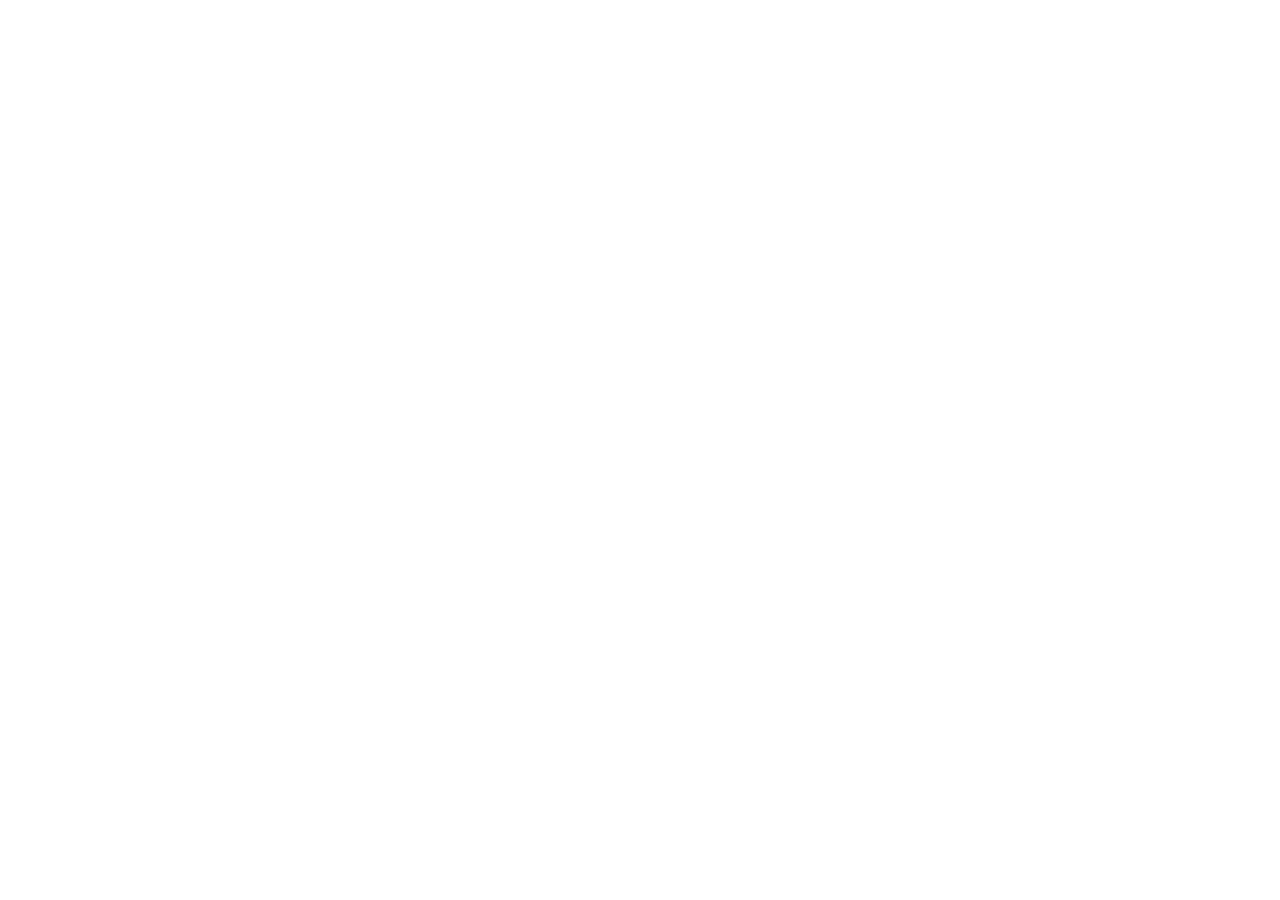
==== commit fb0107c7: "Update oldindex.html" ====
--- a/oldindex.html
+++ b/oldindex.html
@@ -1,1235 +1,15 @@
+
 <!DOCTYPE html>
-<!-- saved from url=(0058)https://chemsymphoria20262.wixsite.com/chemsymphoria-20262 -->
-<html lang="en" style=""><head><meta http-equiv="Content-Type" content="text/html; charset=UTF-8">
-  
-  
-  <meta name="viewport" content="width=device-width, initial-scale=1" id="wixDesktopViewport">
-  <meta http-equiv="X-UA-Compatible" content="IE=edge">
-  <meta name="generator" content="Wix.com Website Builder">
-
-  <link rel="icon" sizes="192x192" href="https://www.wix.com/favicon.ico" type="image/x-icon">
-  <link rel="shortcut icon" href="https://www.wix.com/favicon.ico" type="image/x-icon">
-  <link rel="apple-touch-icon" href="https://www.wix.com/favicon.ico" type="image/x-icon">
-
-  <!-- Safari Pinned Tab Icon -->
-  <!-- <link rel="mask-icon" href="https://www.wix.com/favicon.ico"> -->
-
-  <!-- Segmenter Polyfill -->
-  <script src="./index_files/bundle.tracing.es5.min.js.download" crossorigin="anonymous"></script><script>
-    if (!window.Intl || !window.Intl.Segmenter) {
-      (function() {
-        var script = document.createElement('script');
-        script.src = 'https://static.parastorage.com/unpkg/@formatjs/intl-segmenter@11.7.10/polyfill.iife.js';
-        document.head.appendChild(script);
-      })();
-    }
-  </script>
-
-  <!-- Legacy Polyfills -->
-  <script nomodule="" src="./index_files/minified.js.download"></script>
-  <script nomodule="" src="./index_files/focus-within-polyfill.js.download"></script>
-
-  <!-- Performance API Polyfills -->
-  <script>
-  (function () {
-    var noop = function noop() {};
-    if ("performance" in window === false) {
-      window.performance = {};
-    }
-    window.performance.mark = performance.mark || noop;
-    window.performance.measure = performance.measure || noop;
-    if ("now" in window.performance === false) {
-      var nowOffset = Date.now();
-      if (performance.timing && performance.timing.navigationStart) {
-        nowOffset = performance.timing.navigationStart;
-      }
-      window.performance.now = function now() {
-        return Date.now() - nowOffset;
-      };
-    }
-  })();
-  </script>
-
-  
-    <!-- Essential Viewer Model -->
-    <script type="application/json" id="wix-essential-viewer-model">{"fleetConfig":{"fleetName":"thunderbolt-isolated-renderer","type":"Rollout","code":1},"mode":{"qa":false,"enableTestApi":false,"addAllServices":false,"debug":false,"ssrIndicator":false,"ssrOnly":false,"siteAssetsFallback":"enable","versionIndicator":false},"componentsLibrariesTopology":[{"artifactId":"editor-elements","namespace":"wixui","url":"https:\/\/static.parastorage.com\/services\/editor-elements\/1.15584.0"},{"artifactId":"editor-elements","namespace":"dsgnsys","url":"https:\/\/static.parastorage.com\/services\/editor-elements\/1.15584.0"}],"siteFeaturesConfigs":{"sessionManager":{"isRunningInDifferentSiteContext":false}},"language":{"userLanguage":"en"},"siteAssets":{"clientTopology":{"mediaRootUrl":"https:\/\/static.wixstatic.com","scriptsUrl":"static.parastorage.com","staticMediaUrl":"https:\/\/static.wixstatic.com\/media","staticAudioUrl":"https:\/\/music.wixstatic.com\/mp3","moduleRepoUrl":"https:\/\/static.parastorage.com\/unpkg","fileRepoUrl":"https:\/\/static.parastorage.com\/services","viewerAppsUrl":"https:\/\/viewer-apps.parastorage.com","viewerAssetsUrl":"https:\/\/viewer-assets.parastorage.com","siteAssetsUrl":"https:\/\/siteassets.parastorage.com","pageJsonServerUrls":["https:\/\/pages.parastorage.com","https:\/\/staticorigin.wixstatic.com","https:\/\/fallback.wix.com\/wix-html-editor-pages-webapp\/page"],"pathOfTBModulesInFileRepoForFallback":"wix-thunderbolt\/dist\/"}},"siteFeatures":["accessibilityBrowserZoom","appMonitoring","assetsLoader","builderComponent","builderContextProviders","builderModuleLoader","businessLoggerService","businessLogger","captcha","clickHandlerRegistrar","commonConfig","componentsRegistry","consentPolicyService","consentPolicy","cyclicTabbingService","cyclicTabbing","domSelectors","domStore","environmentService","environmentWixCodeSdk","environment","fedopsLoggerService","headAppenderService","interactions","lightbox","linkUtilsService","locationWixCodeSdk","mpaNavigation","multilingualService","namedSignalsService","navigationManager","navigationPhases","ooi","pagesService","pages","panorama","provideComponentService","provideCssService","renderer","rendererConfiguration","reporter","routerFetch","router","scrollRestoration","seoService","seoWixCodeSdk","seo","serviceRegistrar","sessionManager","siteBusinessLoggerService","siteConfigurationService","siteDeviceInfoService","siteEditorContextService","siteExperimentsService","siteInteractionsService","siteLocaleService","siteMembersWixCodeSdk","siteMembers","sitePagesService","siteProvideCssService","siteRendererConfigurationService","siteRenderingContextService","siteScrollBlockerService","siteScrollBlocker","siteSiteScrollBlockerService","siteTabbingService","siteUrlService","siteWixCodeSdk","speculationRules","ssrCache","stores","structureApi","styleUtilsService","thunderboltInitializer","tpaCommons","translations","urlService","usedPlatformApis","warmupData","windowMessageRegistrar","windowWixCodeSdk","wixCustomElementComponent","wixEmbedsApi","componentsLoader","componentsReact","platform"],"site":{"externalBaseUrl":"https:\/\/chemsymphoria20262.wixsite.com\/chemsymphoria-20262","isSEO":false},"media":{"staticMediaUrl":"https:\/\/static.wixstatic.com\/media","mediaRootUrl":"https:\/\/static.wixstatic.com\/","staticVideoUrl":"https:\/\/video.wixstatic.com\/","userDomainMediaPrefixes":[]},"requestUrl":"https:\/\/chemsymphoria20262.wixsite.com\/chemsymphoria-20262","rollout":{"siteAssetsVersionsRollout":false,"isDACRollout":0,"isTBRollout":true},"commonConfig":{"brand":"wix","host":"VIEWER","bsi":"","consentPolicy":{},"consentPolicyHeader":{},"siteRevision":"65","renderingFlow":"NONE","language":"en","locale":"en-in"},"interactionSampleRatio":0.01,"accessTokensUrl":"https:\/\/chemsymphoria20262.wixsite.com\/chemsymphoria-20262\/_api\/v1\/access-tokens","experiments":{"specs.thunderbolt.hardenFetchAndXHR":true,"specs.thunderbolt.securityExperiments":true,"specs.thunderbolt.allowWebpAvifTransforms":true,"specs.thunderbolt.browserCacheReload":true,"specs.thunderbolt.addIdAsClassName":true,"specs.thunderbolt.browserZoomMobileOnloadDetection":true,"specs.thunderbolt.customImageDomain":true}}</script>
-    <script>window.viewerModel = JSON.parse(document.getElementById('wix-essential-viewer-model').textContent)</script>
-  
-
-  <!-- Globals Definitions -->
-  <script>
-    (function () {
-      var now = Date.now()
-      var activationStart = 0
-      try {
-        var navEntry = performance.getEntriesByType('navigation')[0];
-        if (navEntry && navEntry.activationStart > 0) {
-          activationStart = navEntry.activationStart;
-        }
-      } catch (e) {}
-      window.initialTimestamps = {
-        initialTimestamp: now,
-        initialRequestTimestamp: Math.round(performance.timeOrigin ? performance.timeOrigin + activationStart : now - performance.now() + activationStart)
-      }
-
-      window.thunderboltTag = "QA_READY"
-      window.thunderboltVersion = "1.18205.0"
-    })();
-  </script>
-
-  <script>
-    window.commonConfig = viewerModel.commonConfig
-  </script>
-
-  
-  <!-- BEGIN handleAccessTokens bundle -->
-
-  <script data-url="https://static.parastorage.com/services/wix-thunderbolt/dist/handleAccessTokens.inline.3250797b.bundle.min.js">(()=>{"use strict";let e,t,r,o;var n={},i={};function l(e){var t=i[e];if(void 0!==t)return t.exports;var r=i[e]={exports:{}};return n[e](r,r.exports,l),r.exports}function a(e){let{context:t,property:r,value:o,enumerable:n=!0}=e,i=e.get,l=e.set;if(!r||void 0===o&&!i&&!l)return Error("property and value are required");let a=t||globalThis,s=a?.[r],u={};if(void 0!==o)u.value=o;else{if(i){let e=c(i);e&&(u.get=e)}if(l){let e=c(l);e&&(u.set=e)}}let p={...u,enumerable:n||!1,configurable:!1};void 0!==o&&(p.writable=!1);try{Object.defineProperty(a,r,p)}catch(e){return e instanceof TypeError?s:e}return s}function c(e,t){return"function"==typeof e?e:e?.async===!0&&"function"==typeof e.func?t?async function(t){return e.func(t)}:async function(){return e.func()}:"function"==typeof e?.func?e.func:void 0}l.rv=()=>"1.6.8",l.ruid="bundler=rspack@1.6.8";try{a({property:"strictDefine",value:a})}catch{}try{a({property:"defineStrictObject",value:function e(t){let{context:r,property:o,propertiesToExclude:n=[],skipPrototype:i=!1,hardenPrototypePropertiesToExclude:l=[]}=t;if(!o)return Error("property is required");let c=(r||globalThis)[o],p={},f=u(r,o);c&&("object"==typeof c||"function"==typeof c)&&Reflect.ownKeys(c).forEach(e=>{if(!n.includes(e)&&!s.includes(e)){let t=u(c,e);if(t&&(t.writable||t.configurable)){let{value:r,get:o,set:n,enumerable:i=!1}=t,l={};void 0!==r?l.value=r:o?l.get=o:n&&(l.set=n);try{let t=a({context:c,property:e,...l,enumerable:i});p[e]=t}catch(r){if(r instanceof TypeError)try{p[e]=t.value||t.get||t.set}catch{}else throw r}}}});let d={originalObject:c,originalProperties:p};if(!i&&c?.prototype!==void 0){let t=e({context:c,property:"prototype",propertiesToExclude:l,skipPrototype:!0});t instanceof Error||(d.originalPrototype=t?.originalObject,d.originalPrototypeProperties=t?.originalProperties)}return a({context:r,property:o,value:c,enumerable:f?.enumerable}),d}})}catch{}try{a({property:"defineStrictMethod",value:function(e,t){let r=(t||globalThis)[e],o=u(t||globalThis,e);return r&&o&&(o.writable||o.configurable)?(Object.freeze(r),a({context:globalThis,property:e,value:r})):r}})}catch{}var s=["toString","toLocaleString","valueOf","constructor","prototype"];function u(e,t){if(!(!e||!t))try{return Reflect.getOwnPropertyDescriptor(e,t)}catch{return}}function p(e){if("string"!=typeof e)return e;try{return decodeURIComponent(e).toLowerCase().trim()}catch{return e.toLowerCase().trim()}}function f(e,t){let r="";if("string"==typeof e)r=e.split("=")[0]?.trim()||"";else{if(!e||"string"!=typeof e.name)return!1;r=e.name}return t.has(p(r)||"")}function d(e,t){return("string"==typeof e?e.split(";").map(e=>e.trim()).filter(e=>e.length>0):e||[]).filter(e=>!f(e,t))}var y=null;function g(){return null===y&&(y=typeof Document>"u"?void 0:Object.getOwnPropertyDescriptor(Document.prototype,"cookie")),y}let b=(e,t)=>{try{let r=t?t.get.call(document):document.cookie;return r.split(";").map(e=>e.trim()).filter(t=>t?.startsWith(e))[0]?.split("=")[1]}catch(e){return""}},h=(e="",t="",r="/")=>`${e}=; ${t?`domain=${t};`:""} max-age=0; path=${r}; expires=Thu, 01 Jan 1970 00:00:01 GMT`;function m(e,t){try{return sessionStorage[e]("reload",t||"")}catch(e){console.error("ATS: Error calling sessionStorage:",e)}}var v=["true","b","c","new","enabled"];let w=[],S=(e,t)=>{let r;return w.includes(t)||!0===(r=e[t])||"string"==typeof r&&v.includes(r.toLowerCase())},T="client-session-bind",k="sec-fetch-unsupported",{experiments:x}=window.viewerModel,{cookie:E}=(e=new Set([T,"client-binding",k,"svSession","smSession","server-session-bind","wixSession2","wixSession3"].map(e=>e.toLowerCase())),a({context:document,property:"cookie",set:{func:t=>{var r,o;let n,i;return r=document,o=void 0,n=g(),i=p(t.split(";")[0]||"")||"",void([...e].every(e=>!i.startsWith(e.toLowerCase()))&&n?.set?n.set.call(r,t):o&&console.warn(o))}},get:{func:()=>(function(e,t){let r=g();if(!r?.get)throw Error("Cookie descriptor or getter not available");return d(r.get.call(e),t).join("; ")})(document,e)},enumerable:!0}),{cookieStore:function(e,t){if(!globalThis?.cookieStore)return;let r=globalThis.cookieStore.get.bind(globalThis.cookieStore),o=globalThis.cookieStore.getAll.bind(globalThis.cookieStore),n=globalThis.cookieStore.set.bind(globalThis.cookieStore),i=globalThis.cookieStore.delete.bind(globalThis.cookieStore);return a({context:globalThis.CookieStore.prototype,property:"get",value:async function(t){return f(("string"==typeof t?t:t.name)||"",e)?null:r.call(this,t)},enumerable:!0}),a({context:globalThis.CookieStore.prototype,property:"getAll",value:async function(){let t=await o.apply(this,Array.from(arguments));return d(t,e)},enumerable:!0}),a({context:globalThis.CookieStore.prototype,property:"set",value:async function(){let r=Array.from(arguments);if(!f(1===r.length?r[0].name:r[0],e))return n.apply(this,r);t&&console.warn(t)},enumerable:!0}),a({context:globalThis.CookieStore.prototype,property:"delete",value:async function(){let t=Array.from(arguments);if(!f(1===t.length?t[0].name:t[0],e))return i.apply(this,t)},enumerable:!0}),a({context:globalThis.cookieStore,property:"prototype",value:globalThis.CookieStore.prototype,enumerable:!1}),a({context:globalThis,property:"cookieStore",value:globalThis.cookieStore,enumerable:!0}),{get:r,getAll:o,set:n,delete:i}}(e,void 0),cookie:g()}),P="tbReady",C="security_overrideGlobals",{experiments:D,siteFeaturesConfigs:M,accessTokensUrl:O}=window.viewerModel,$={},j=(t=b(T,E),S(x,"specs.thunderbolt.browserCacheReload")&&(b(k,E)||t?m("removeItem"):function(){if("undefined"!=typeof window){let e=performance.getEntriesByType("navigation")[0];return"back_forward"===(e?.type||"")}return!1}()&&function(){let{counter:e}=function(){let e=m("getItem");if(e){let[t,r]=e.split("-"),o=r?parseInt(r,10):0;if(o>=3){let e=t?Number(t):0;if(Date.now()-e>6e4)return{counter:0}}return{counter:o}}return{counter:0}}();e<3?(function(e=1){m("setItem",`${Date.now()}-${e}`)}(e+1),window.location.reload()):console.error("ATS: Max reload attempts reached")}()),r=h(T),o=h(T,location.hostname),E.set.call(document,r),E.set.call(document,o),t);j&&($["client-binding"]=j);let A=fetch;addEventListener(P,function e(t){let{logger:r}=t.detail;try{window.tb.init({fetch:A,fetchHeaders:$})}catch(t){let e=Error("TB003");r.meter(`${C}_${e.message}`,{paramsOverrides:{errorType:C,eventString:e.message}}),window?.viewerModel?.mode.debug&&console.error(t)}finally{removeEventListener(P,e)}}),S(D,"specs.thunderbolt.hardenFetchAndXHR")||(window.fetchDynamicModel=()=>M.sessionManager.isRunningInDifferentSiteContext?Promise.resolve({}):fetch((()=>{try{let e="undefined"!=typeof WorkerGlobalScope&&self instanceof WorkerGlobalScope,t=globalThis?.parent!==globalThis,r=new URL(O,location.href);return(t||e)&&(r.searchParams.set("ifr",String(t)),r.searchParams.set("worker",String(e))),r.href}catch{return O}})(),{credentials:"same-origin",headers:$}).then(function(e){if(!e.ok)throw Error(`[${e.status}]${e.statusText}`);return e.json()}),window.dynamicModelPromise=window.fetchDynamicModel())})();
-//# sourceMappingURL=https://static.parastorage.com/services/wix-thunderbolt/dist/handleAccessTokens.inline.3250797b.bundle.min.js.map</script>
-
-<!-- END handleAccessTokens bundle -->
-
-<!-- BEGIN overrideGlobals bundle -->
-
-<script data-url="https://static.parastorage.com/services/wix-thunderbolt/dist/overrideGlobals.inline.b271af7d.bundle.min.js">(()=>{"use strict";var e={},t={};function r(o){var n=t[o];if(void 0!==n)return n.exports;var i=t[o]={exports:{}};return e[o](i,i.exports,r),i.exports}function o(e){let{context:t,property:r,value:o,enumerable:i=!0}=e,c=e.get,a=e.set;if(!r||void 0===o&&!c&&!a)return Error("property and value are required");let l=t||globalThis,s=l?.[r],u={};if(void 0!==o)u.value=o;else{if(c){let e=n(c);e&&(u.get=e)}if(a){let e=n(a);e&&(u.set=e)}}let p={...u,enumerable:i||!1,configurable:!1};void 0!==o&&(p.writable=!1);try{Object.defineProperty(l,r,p)}catch(e){return e instanceof TypeError?s:e}return s}function n(e,t){return"function"==typeof e?e:e?.async===!0&&"function"==typeof e.func?t?async function(t){return e.func(t)}:async function(){return e.func()}:"function"==typeof e?.func?e.func:void 0}r.rv=()=>"1.6.8",r.ruid="bundler=rspack@1.6.8";try{o({property:"strictDefine",value:o})}catch{}try{o({property:"defineStrictObject",value:c})}catch{}try{o({property:"defineStrictMethod",value:a})}catch{}var i=["toString","toLocaleString","valueOf","constructor","prototype"];function c(e){let{context:t,property:r,propertiesToExclude:n=[],skipPrototype:a=!1,hardenPrototypePropertiesToExclude:s=[]}=e;if(!r)return Error("property is required");let u=(t||globalThis)[r],p={},f=l(t,r);u&&("object"==typeof u||"function"==typeof u)&&Reflect.ownKeys(u).forEach(e=>{if(!n.includes(e)&&!i.includes(e)){let t=l(u,e);if(t&&(t.writable||t.configurable)){let{value:r,get:n,set:i,enumerable:c=!1}=t,a={};void 0!==r?a.value=r:n?a.get=n:i&&(a.set=i);try{let t=o({context:u,property:e,...a,enumerable:c});p[e]=t}catch(r){if(r instanceof TypeError)try{p[e]=t.value||t.get||t.set}catch{}else throw r}}}});let d={originalObject:u,originalProperties:p};if(!a&&u?.prototype!==void 0){let e=c({context:u,property:"prototype",propertiesToExclude:s,skipPrototype:!0});e instanceof Error||(d.originalPrototype=e?.originalObject,d.originalPrototypeProperties=e?.originalProperties)}return o({context:t,property:r,value:u,enumerable:f?.enumerable}),d}function a(e,t){let r=(t||globalThis)[e],n=l(t||globalThis,e);return r&&n&&(n.writable||n.configurable)?(Object.freeze(r),o({context:globalThis,property:e,value:r})):r}function l(e,t){if(!(!e||!t))try{return Reflect.getOwnPropertyDescriptor(e,t)}catch{return}}function s(e){return e.startsWith("//")&&/(?:[a-z0-9](?:[a-z0-9-]{0,61}[a-z0-9])?\.)+[a-z0-9][a-z0-9-]{0,61}[a-z0-9]/g.test(`${location.protocol}:${e}`)&&(e=`${location.protocol}${e}`),!e.startsWith("http")||new URL(e).hostname===location.hostname}function u(e){if("string"!=typeof e)return e;try{return decodeURIComponent(e).toLowerCase().trim()}catch{return e.toLowerCase().trim()}}function p(e,t){return e instanceof Headers?e.forEach((r,o)=>{f(o,t)||e.delete(o)}):Object.keys(e).forEach(r=>{f(r,t)||delete e[r]}),e}function f(e,t){return!t.has(u(e)||"")}function d(e,t){let r=!0,o=u(function(e){let t,r;if(globalThis.Request&&e instanceof Request)t=e.url;else if("function"==typeof e?.toString)t=e.toString();else throw Error("Unsupported type for url");try{return new URL(t).pathname}catch{return(r=t.replace(/#.+/gi,"").split("?").shift()).startsWith("/")?r:`/${r}`}}(e));return o&&t.some(e=>o.includes(e))&&(r=!1),r}var y=["true","b","c","new","enabled"];let b=[],g=(e,t)=>{let r;return b.includes(t)||!0===(r=e[t])||"string"==typeof r&&y.includes(r.toLowerCase())};performance.mark("overrideGlobals started");let{experiments:m}=window.viewerModel,v=g(m,"specs.thunderbolt.securityExperiments");try{let e,t;!function(){let e=globalThis.open,t=document.open;function r(t,r,o){let n="string"!=typeof t,i=e.call(window,t,r,o);return n||t&&s(t)?{}:i}o({property:"open",value:r,context:globalThis,enumerable:!0}),o({property:"open",value:function(e,o,n){return e?r(e,o,n):t.call(document,e||"",o||"",n||"")},context:document,enumerable:!0})}(),v&&function(){let e=document.createElement,t=Element.prototype.setAttribute,r=Element.prototype.setAttributeNS,n=Element.prototype.removeAttribute,i=(Object.getOwnPropertyDescriptor(HTMLIFrameElement.prototype,"contentWindow")?.get,Object.getOwnPropertyDescriptor(HTMLIFrameElement.prototype,"src")),c=i?.get,a=i?.set,l=Object.getOwnPropertyDescriptor(HTMLIFrameElement.prototype,"sandbox")?.get,s=DOMTokenList.prototype.add,p=DOMTokenList.prototype.remove,f=DOMTokenList.prototype.toggle,d=DOMTokenList.prototype.replace,y=Object.getOwnPropertyDescriptor(DOMTokenList.prototype,"value"),b=y?.get,g=y?.set,m=new WeakSet;o({property:"createElement",context:document,value:function(n,i){let c=e.call(document,n,i);return"iframe"===u(n)&&(o({property:"srcdoc",context:c,get:()=>"",set:()=>{console.warn("`srcdoc` is not allowed in iframe elements.")}}),o({property:"setAttribute",context:c,value:function(e,r){if("srcdoc"===e.toLowerCase())return void console.warn("`srcdoc` attribute is not allowed to be set.");t.call(c,e,r);e.toLowerCase()},enumerable:!1}),o({property:"setAttributeNS",context:c,value:function(e,t,o){if("srcdoc"===t.toLowerCase())return void console.warn("`srcdoc` attribute is not allowed to be set.");r.call(c,e,t,o);t.toLowerCase()},enumerable:!1})),c},enumerable:!0})}(),g(m,"specs.thunderbolt.hardenFetchAndXHR")&&v&&function(e,t,r){let n=fetch,i=XMLHttpRequest,c=new Set(t);function a(){let t=new i,o=t.open,n=t.setRequestHeader;return t.open=function(){let n=Array.from(arguments),i=n[1];if(n.length<2||d(i,e))return o.apply(t,n);throw Error(r||`Request not allowed for path ${i}`)},t.setRequestHeader=function(e,r){f(decodeURIComponent(e),c)&&n.call(t,e,r)},t}o({property:"fetch",value:function(){var t;let o=(t=arguments,globalThis.Request&&t[0]instanceof Request&&t[0]?.headers?p(t[0].headers,c):t[1]?.headers&&p(t[1].headers,c),t);return d(arguments[0],e)?n.apply(globalThis,Array.from(o)):new Promise((e,t)=>{let o=Error(r||`Request not allowed for path ${arguments[0]}`);t(o)})},enumerable:!0}),o({property:"XMLHttpRequest",value:a,enumerable:!0}),Object.keys(i).forEach(e=>{a[e]=i[e]})}(["/_api/v1/access-tokens","/_api/v2/dynamicmodel","/_api/one-app-session-web/v3/businesses"],["client-binding"]),function(){if(navigator&&"serviceWorker"in navigator)navigator.serviceWorker.register,o({context:navigator.serviceWorker,property:"register",value:function(){console.log("Service worker registration is not allowed")},enumerable:!0})}(),e=[],t=(t=[]).concat(["TextEncoder","TextDecoder"]),v&&(t=t.concat(["XMLHttpRequestEventTarget","EventTarget"])),t=t.concat(["URL","JSON"]),v&&(e=e.concat(["addEventListener","removeEventListener"])),e=e.concat(["encodeURI","encodeURIComponent","decodeURI","decodeURIComponent"]),t=t.concat(["String","Number"]),v&&t.push("Object"),t=t.concat(["Reflect"]),e.forEach(e=>{a(e),["addEventListener","removeEventListener"].includes(e)&&a(e,document)}),t.forEach(e=>{c({property:e})}),v&&function(){return e("setTimeout",0,globalThis),e("setInterval",0,globalThis);function e(e,t,r){let n=r||globalThis,i=n[e];if(!i||"function"!=typeof i)throw Error(`Function ${e} not found or is not a function`);o({property:e,value:function(){let r=Array.from(arguments);if("string"!=typeof r[t])return i.apply(n,r);console.warn(`Calling ${e} with a String Argument at index ${t} is not allowed`)},context:r,enumerable:!0})}}()}catch(t){window?.viewerModel?.mode.debug&&console.error(t);let e=Error("TB006");window.fedops?.reportError(e,"security_overrideGlobals"),window.Sentry?window.Sentry.captureException(e):globalThis.defineStrictProperty("sentryBuffer",[e],window,!1)}performance.mark("overrideGlobals ended")})();
-//# sourceMappingURL=https://static.parastorage.com/services/wix-thunderbolt/dist/overrideGlobals.inline.b271af7d.bundle.min.js.map</script>
-
-<!-- END overrideGlobals bundle -->
-
-  
-
-  
-  <script>
-    window.commonConfig = viewerModel.commonConfig
-
-	
-  </script>
-
-  <!-- Initial CSS -->
-  <style data-url="https://static.parastorage.com/services/wix-thunderbolt/dist/main.d189c0b1.min.css">@keyframes slide-horizontal-new{0%{transform:translate(100%)}}@keyframes slide-horizontal-old{80%{opacity:1}to{opacity:0;transform:translate(-100%)}}@keyframes slide-vertical-new{0%{transform:translateY(-100%)}}@keyframes slide-vertical-old{80%{opacity:1}to{opacity:0;transform:translateY(100%)}}@keyframes out-in-new{0%{opacity:0}}@keyframes out-in-old{to{opacity:0}}:root:active-view-transition{view-transition-name:none}:root:active-view-transition::view-transition-group(*){animation:none}:root:active-view-transition::view-transition-old(*){animation:none}:root:active-view-transition::view-transition-new(*){animation:none}:root::view-transition{pointer-events:none}:root:active-view-transition #SITE_HEADER{view-transition-name:header-group}:root:active-view-transition #WIX_ADS{view-transition-name:wix-ads-group}:root:active-view-transition #SITE_FOOTER{view-transition-name:footer-group}:root:active-view-transition #BACKGROUND_GROUP_TRANSITION_GROUP>div{view-transition-name:background-group}:root:active-view-transition::view-transition-old(*.login-social-bar){display:none}:root:active-view-transition::view-transition-group(page-group){pointer-events:all;cursor:wait;animation:revert;animation-duration:.6s}:root:active-view-transition::view-transition-old(page-group){pointer-events:all;cursor:wait;animation:revert;animation-duration:.6s}:root:active-view-transition::view-transition-new(page-group){pointer-events:all;cursor:wait;animation:revert;animation-duration:.6s}:root:active-view-transition-type(SlideHorizontal)::view-transition-old(page-group){mix-blend-mode:normal;animation:.6s cubic-bezier(.83,0,.17,1) forwards slide-horizontal-old}:root:active-view-transition-type(SlideHorizontal)::view-transition-new(page-group){mix-blend-mode:normal;animation:.6s cubic-bezier(.83,0,.17,1) backwards slide-horizontal-new}:root:active-view-transition-type(SlideVertical)::view-transition-old(page-group){mix-blend-mode:normal;animation:.6s cubic-bezier(.83,0,.17,1) forwards slide-vertical-old}:root:active-view-transition-type(SlideVertical)::view-transition-new(page-group){mix-blend-mode:normal;animation:.6s cubic-bezier(.83,0,.17,1) backwards slide-vertical-new}:root:active-view-transition-type(OutIn)::view-transition-old(page-group){animation:.35s cubic-bezier(.22,1,.36,1) forwards out-in-old}:root:active-view-transition-type(OutIn)::view-transition-new(page-group){animation:.35s cubic-bezier(.64,0,.78,0) .35s backwards out-in-new}@media (prefers-reduced-motion:reduce){::view-transition-group(*){animation:none!important}::view-transition-old(*){animation:none!important}::view-transition-new(*){animation:none!important}}html,body{vertical-align:baseline;background:0 0;border:0;outline:0;margin:0;padding:0}body{--scrollbar-width:0px;-webkit-text-size-adjust:100%;-moz-text-size-adjust:100%;-ms-text-size-adjust:100%;text-size-adjust:100%;font-family:Arial,Helvetica,sans-serif;font-size:10px}html,body{height:100%}body{overflow-x:auto;overflow-y:scroll}body:not(.responsive) #site-root{width:100%;min-width:var(--site-width)}body:not([data-js-loaded]) [data-hide-prejs]{visibility:hidden}interact-element{display:contents}#SITE_CONTAINER{position:relative}:root{--one-unit:1vw;--section-max-width:9999px;--spx-stopper-max:9999px;--spx-stopper-min:0px;--browser-zoom:1}@supports ((-webkit-appearance:none)) and (stroke-color:transparent){:root{--safari-sticky-fix:opacity;--experimental-safari-sticky-fix:translateZ(0)}}@supports (container-type:inline-size){:root{--one-unit:1cqw}}[id^=oldHoverBox-]{mix-blend-mode:plus-lighter;transition:opacity .5s,visibility .5s}[data-mesh-id$=inlineContent-gridContainer]:has(>[id^=oldHoverBox-]){isolation:isolate}
-/*# sourceMappingURL=https://static.parastorage.com/services/wix-thunderbolt/dist/main.d189c0b1.min.css.map*/</style>
-<style data-url="https://static.parastorage.com/services/wix-thunderbolt/dist/main.renderer.d1b87f2e.min.css">div,span,applet,object,iframe,h1,h2,h3,h4,h5,h6,p,blockquote,pre,a,abbr,acronym,address,big,cite,code,del,dfn,em,font,img,ins,kbd,q,s,samp,small,strike,strong,sub,sup,tt,var,b,u,i,center,dl,dt,dd,ol,ul,li,fieldset,form,label,legend,table,caption,tbody,tfoot,thead,tr,th,td,nav,button,section,header,footer,title{vertical-align:baseline;background:0 0;border:0;outline:0;margin:0;padding:0}textarea,input,select{box-sizing:border-box;font-family:Helvetica,Arial,sans-serif}ol,ul{list-style:none}blockquote,q{quotes:none}ins{text-decoration:none}del{text-decoration:line-through}table{border-collapse:collapse;border-spacing:0}a{cursor:pointer;text-decoration:none}.testStyles{overflow-y:hidden}.reset-button{color:inherit;font:inherit;-webkit-appearance:none;-webkit-user-select:none;-moz-user-select:none;-ms-user-select:none;background:0 0;border:0;outline:0;padding:0;line-height:normal;overflow:visible}:focus{outline:none}body.device-mobile-optimized:not(.disable-site-overflow){overflow-x:hidden;overflow-y:scroll}body.device-mobile-optimized:not(.responsive) #SITE_CONTAINER{width:320px;margin-left:auto;margin-right:auto;position:relative;overflow-x:visible}body.device-mobile-optimized:not(.responsive):not(.blockSiteScrolling) #SITE_CONTAINER{margin-top:0}body.device-mobile-optimized>*{max-width:100%!important}body.device-mobile-optimized #site-root{overflow:hidden}@supports (overflow:clip){body.device-mobile-optimized #site-root{overflow:clip}}body.device-mobile-non-optimized #SITE_CONTAINER #site-root{overflow:clip}body.device-mobile-non-optimized.fullScreenMode{background-color:#5f6360}body.device-mobile-non-optimized.fullScreenMode #site-root,body.device-mobile-non-optimized.fullScreenMode #SITE_BACKGROUND,body.device-mobile-non-optimized.fullScreenMode #MOBILE_ACTIONS_MENU,body.fullScreenMode #WIX_ADS{visibility:hidden}body.fullScreenMode{overflow:hidden!important}body.fullScreenMode.device-mobile-optimized #TINY_MENU{opacity:0;pointer-events:none}body.fullScreenMode-scrollable.device-mobile-optimized{overflow-x:hidden!important;overflow-y:auto!important}body.fullScreenMode-scrollable.device-mobile-optimized #site-root,body.fullScreenMode-scrollable.device-mobile-optimized #masterPage{overflow:hidden!important}body.fullScreenMode-scrollable.device-mobile-optimized #masterPage,body.fullScreenMode-scrollable.device-mobile-optimized #SITE_BACKGROUND{height:auto!important}body.fullScreenMode-scrollable.device-mobile-optimized #masterPage.mesh-layout{height:0!important}body.blockSiteScrolling,body.siteScrollingBlocked{width:100%;position:fixed}body.siteScrollingBlockedIOSFix{overflow:hidden!important}body.blockSiteScrolling #SITE_CONTAINER{margin-top:calc(var(--blocked-site-scroll-margin-top)*-1)}#site-root{top:var(--wix-ads-height);min-height:100%;margin:0 auto;position:relative}#site-root img:not([src]){visibility:hidden}#site-root svg img:not([src]){visibility:visible}.auto-generated-link{color:inherit}#SCROLL_TO_TOP,#SCROLL_TO_BOTTOM{height:0}.has-click-trigger{cursor:pointer}.fullScreenOverlay{z-index:1005;justify-content:center;display:flex;position:fixed;top:-60px;bottom:0;left:0;right:0;overflow-y:hidden}.fullScreenOverlay>.fullScreenOverlayContent{margin:0 auto;position:absolute;top:60px;bottom:0;left:0;right:0;overflow:hidden;transform:translateZ(0)}[data-mesh-id$=inlineContent],[data-mesh-id$=centeredContent],[data-mesh-id$=form]{pointer-events:none;position:relative}[data-mesh-id$=-gridWrapper],[data-mesh-id$=-rotated-wrapper]{pointer-events:none}[data-mesh-id$=-gridContainer]>*,[data-mesh-id$=-rotated-wrapper]>*,[data-mesh-id$=inlineContent]>:not([data-mesh-id$=-gridContainer]){pointer-events:auto}.device-mobile-optimized #masterPage.mesh-layout #SOSP_CONTAINER_CUSTOM_ID{-ms-grid-row:2;grid-area:2/1/3/2;position:relative}#masterPage.mesh-layout{display:-ms-grid;-ms-grid-rows:max-content max-content min-content max-content;-ms-grid-columns:100%;grid-template-rows:max-content max-content min-content max-content;grid-template-columns:100%;justify-content:stretch;align-items:start;display:grid}#masterPage.mesh-layout #SITE_HEADER_WRAPPER,#masterPage.mesh-layout #SITE_HEADER-placeholder,#masterPage.mesh-layout #SOSP_CONTAINER_CUSTOM_ID[data-state~=mobileView],#masterPage.mesh-layout #PAGES_CONTAINER,#masterPage.mesh-layout #soapBeforePagesContainer,#masterPage.mesh-layout #soapAfterPagesContainer,#masterPage.mesh-layout #SITE_FOOTER_WRAPPER,#masterPage.mesh-layout #SITE_FOOTER-placeholder{-ms-grid-column:1;-ms-grid-row-align:start;-ms-grid-column-align:start}#masterPage.mesh-layout #SITE_HEADER_WRAPPER,#masterPage.mesh-layout #SITE_HEADER-placeholder{-ms-grid-row:1;grid-area:1/1/2/2}#masterPage.mesh-layout #PAGES_CONTAINER,#masterPage.mesh-layout #soapBeforePagesContainer,#masterPage.mesh-layout #soapAfterPagesContainer{-ms-grid-row:3;grid-area:3/1/4/2}#masterPage.mesh-layout #soapBeforePagesContainer,#masterPage.mesh-layout #soapAfterPagesContainer{width:100%}#masterPage.mesh-layout #PAGES_CONTAINER{align-self:stretch}#masterPage.mesh-layout main#PAGES_CONTAINER{display:block}#masterPage.mesh-layout #SITE_FOOTER_WRAPPER,#masterPage.mesh-layout #SITE_FOOTER-placeholder{-ms-grid-row:4;grid-area:4/1/5/2}#masterPage.mesh-layout [data-mesh-id=PAGES_CONTAINERcenteredContent],#masterPage.mesh-layout [data-mesh-id=PAGES_CONTAINERinlineContent],#masterPage.mesh-layout #SITE_PAGES{height:100%}#masterPage.mesh-layout.desktop>*{width:100%}#masterPage.mesh-layout #SITE_PAGES,#masterPage.mesh-layout #SITE_HEADER_WRAPPER,#masterPage.mesh-layout #SITE_FOOTER_WRAPPER,#masterPage.mesh-layout #PAGES_CONTAINER,#masterPage.mesh-layout #masterPageinlineContent,#masterPage.mesh-layout #SITE_FOOTER,#masterPage.mesh-layout #SITE_HEADER{position:relative}#masterPage.mesh-layout #SITE_HEADER{grid-area:1/1/2/2}#masterPage.mesh-layout #SITE_FOOTER{grid-area:4/1/5/2}#masterPage.mesh-layout.overflow-x-clip #SITE_HEADER,#masterPage.mesh-layout.overflow-x-clip #SITE_FOOTER{overflow-x:clip}[data-z-counter]{z-index:0}[data-z-counter="0"]{z-index:auto}.wixSiteProperties{-webkit-font-smoothing:antialiased;-moz-osx-font-smoothing:grayscale}:root{--wst-button-color-fill-primary:rgb(var(--color_48));--wst-button-color-border-primary:rgb(var(--color_49));--wst-button-color-text-primary:rgb(var(--color_50));--wst-button-color-fill-primary-hover:rgb(var(--color_51));--wst-button-color-border-primary-hover:rgb(var(--color_52));--wst-button-color-text-primary-hover:rgb(var(--color_53));--wst-button-color-fill-primary-disabled:rgb(var(--color_54));--wst-button-color-border-primary-disabled:rgb(var(--color_55));--wst-button-color-text-primary-disabled:rgb(var(--color_56));--wst-button-color-fill-secondary:rgb(var(--color_57));--wst-button-color-border-secondary:rgb(var(--color_58));--wst-button-color-text-secondary:rgb(var(--color_59));--wst-button-color-fill-secondary-hover:rgb(var(--color_60));--wst-button-color-border-secondary-hover:rgb(var(--color_61));--wst-button-color-text-secondary-hover:rgb(var(--color_62));--wst-button-color-fill-secondary-disabled:rgb(var(--color_63));--wst-button-color-border-secondary-disabled:rgb(var(--color_64));--wst-button-color-text-secondary-disabled:rgb(var(--color_65));--wst-color-fill-base-1:rgb(var(--color_36));--wst-color-fill-base-2:rgb(var(--color_37));--wst-color-fill-base-shade-1:rgb(var(--color_38));--wst-color-fill-base-shade-2:rgb(var(--color_39));--wst-color-fill-base-shade-3:rgb(var(--color_40));--wst-color-fill-accent-1:rgb(var(--color_41));--wst-color-fill-accent-2:rgb(var(--color_42));--wst-color-fill-accent-3:rgb(var(--color_43));--wst-color-fill-accent-4:rgb(var(--color_44));--wst-color-fill-background-primary:rgb(var(--color_11));--wst-color-fill-background-secondary:rgb(var(--color_12));--wst-color-text-primary:rgb(var(--color_15));--wst-color-text-secondary:rgb(var(--color_14));--wst-color-action:rgb(var(--color_18));--wst-color-disabled:rgb(var(--color_39));--wst-color-title:rgb(var(--color_45));--wst-color-subtitle:rgb(var(--color_46));--wst-color-line:rgb(var(--color_47));--wst-font-style-h2:var(--font_2);--wst-font-style-h3:var(--font_3);--wst-font-style-h4:var(--font_4);--wst-font-style-h5:var(--font_5);--wst-font-style-h6:var(--font_6);--wst-font-style-body-large:var(--font_7);--wst-font-style-body-medium:var(--font_8);--wst-font-style-body-small:var(--font_9);--wst-font-style-body-x-small:var(--font_10);--wst-color-custom-1:rgb(var(--color_13));--wst-color-custom-2:rgb(var(--color_16));--wst-color-custom-3:rgb(var(--color_17));--wst-color-custom-4:rgb(var(--color_19));--wst-color-custom-5:rgb(var(--color_20));--wst-color-custom-6:rgb(var(--color_21));--wst-color-custom-7:rgb(var(--color_22));--wst-color-custom-8:rgb(var(--color_23));--wst-color-custom-9:rgb(var(--color_24));--wst-color-custom-10:rgb(var(--color_25));--wst-color-custom-11:rgb(var(--color_26));--wst-color-custom-12:rgb(var(--color_27));--wst-color-custom-13:rgb(var(--color_28));--wst-color-custom-14:rgb(var(--color_29));--wst-color-custom-15:rgb(var(--color_30));--wst-color-custom-16:rgb(var(--color_31));--wst-color-custom-17:rgb(var(--color_32));--wst-color-custom-18:rgb(var(--color_33));--wst-color-custom-19:rgb(var(--color_34));--wst-color-custom-20:rgb(var(--color_35))}.wix-presets-wrapper{display:contents}.builder-root{box-sizing:border-box}
-/*# sourceMappingURL=https://static.parastorage.com/services/wix-thunderbolt/dist/main.renderer.d1b87f2e.min.css.map*/</style>
-
-  <meta name="format-detection" content="telephone=no">
-  <meta name="skype_toolbar" content="skype_toolbar_parser_compatible">
-  
-  
-
-  
-
-  
-      <!--pageHtmlEmbeds.head start-->
-      <script type="wix/htmlEmbeds" id="pageHtmlEmbeds.head start"></script>
-    
-      <script type="wix/htmlEmbeds" id="pageHtmlEmbeds.head end"></script>
-      <!--pageHtmlEmbeds.head end-->
-  
-
-  <!-- head performance data start -->
-  
-  <!-- head performance data end -->
-  
-
-    
-
-  
-  <style id="a11y-contrast">
-    @media (forced-colors: active) {
-      #SITE_CONTAINER.focus-ring-active
-        :not(.has-custom-focus):not(.ignore-focus):not([tabindex='-1']):focus,
-      #SITE_CONTAINER.focus-ring-active
-        :not(.has-custom-focus):not(.ignore-focus):not([tabindex='-1']):focus
-        ~ .wixSdkShowFocusOnSibling {
-        outline: 2px solid CanvasText;
-        outline-offset: 2px;
-      }
-    }
-  </style>
-  
-
-  <script id="wix-skip-played-animations-setup">
-    (function() {
-        var navEntry = performance.getEntriesByType('navigation')[0];
-        if (navEntry && navEntry.type === 'reload') {
-            return;
-        }
-        if ('PageRevealEvent' in window) {
-            window.__pageRevealPromise = new Promise(function(resolve) {
-                window.addEventListener('pagereveal', resolve, { once: true });
-            });
-        } else {
-            window.__pageRevealPromise = Promise.resolve();
-        }
-    })();
-  </script>
-
-<meta http-equiv="X-Wix-Meta-Site-Id" content="53c310b5-78e0-4664-a72d-63a89e94e3f4">
-<meta http-equiv="X-Wix-Application-Instance-Id" content="13999d69-ecc3-480a-ac8a-9aba9a9c2c31">
-
-    <meta http-equiv="X-Wix-Published-Version" content="65">
-
-
-
-    <meta http-equiv="etag" content="bug">
-
-<!-- render-head end -->
-
-<style data-href="https://static.parastorage.com/services/editor-elements-library/dist/thunderboltBuilder/rb_wixui.thunderboltBuilder[BackgroundGroup].9d6a4d62.min.css">.XWeqiF{opacity:0}.bWoigz{opacity:1;transition:opacity var(--transition-duration) cubic-bezier(.37, 0, .63, 1)}.HTrn1j{opacity:1}.sAGPNe{opacity:0;transition:opacity var(--transition-duration) cubic-bezier(.37, 0, .63, 1)}.cCFKrw{opacity:0}.yifJnQ{opacity:1;transition:opacity var(--transition-duration) cubic-bezier(.64, 0, .78, 0)}._mj5qU{opacity:1}.gG6uhp{opacity:0;transition:opacity var(--transition-duration) cubic-bezier(.22, 1, .36, 1)}.k0CnHT{transform:translate(100%)}.URQNsX{transition:transform var(--transition-duration) cubic-bezier(.87, 0, .13, 1);transform:translate(0)}.CCwVTE{transform:translate(0)}.TX_1qK{transition:transform var(--transition-duration) cubic-bezier(.87, 0, .13, 1);transform:translate(-100%)}.JMRv7x{transform:translate(-100%)}.AOzCGi{transition:transform var(--transition-duration) cubic-bezier(.87, 0, .13, 1);transform:translate(0)}.WzSMGx{transform:translate(0)}.I76Pz6{transition:transform var(--transition-duration) cubic-bezier(.87, 0, .13, 1);transform:translate(100%)}.bX95uQ{transform:translateY(100%)}.Ogwj62{transition:transform var(--transition-duration) cubic-bezier(.87, 0, .13, 1);transform:translateY(0)}.GdyWfW{transform:translateY(0)}.YxqFze{transition:transform var(--transition-duration) cubic-bezier(.87, 0, .13, 1);transform:translateY(-100%)}.NrDww4{transform:translateY(-100%)}.ciVV17{transition:transform var(--transition-duration) cubic-bezier(.87, 0, .13, 1);transform:translateY(0)}.BMKrqh{transform:translateY(0)}.jNxMkI{transition:transform var(--transition-duration) cubic-bezier(.87, 0, .13, 1);transform:translateY(100%)}</style>
-<style data-href="https://static.parastorage.com/services/editor-elements-library/dist/thunderboltBuilder/rb_wixui.thunderboltBuilder[FreemiumBannerOdeditor].5e491cb9.min.css">.ub230c{display:var(--display);--display:flex;width:100%;z-index:var(--above-all-z-index);box-sizing:border-box;background-color:#fff;justify-content:center;position:fixed;top:0;box-shadow:0 2px 12px #a4a8c033}.ub230c.iF3M3J{direction:rtl}.ub230c.aD8jGL{direction:ltr}.ub230c.CjFky3{background-color:red;border:none}.ub230c>.ak8WKZ{justify-content:center;align-items:center;width:100%;display:flex}.ub230c>.ak8WKZ>.vY4Tm1{color:#000;flex-shrink:0;align-items:center;display:flex}.ub230c>.ak8WKZ:hover>.vY4Tm1{color:#333850}.bcTg04{text-align:center;--color:#000;letter-spacing:0;background-color:#fff;column-gap:4px;width:100%;padding-block:8px;font-family:Wix Madefor Text,Madefor,sans-serif;font-size:14px;font-weight:400;line-height:18px;position:absolute;top:0;left:0}.bcTg04:hover{--color:#00e}.yxZj1H{z-index:var(--above-all-z-index);background-color:#fff;height:34px;position:fixed;top:0}.HMMJm5{column-gap:4px;color:var(--color)!important}.vjUrmX{padding-block-start:3px}</style>
-<style data-href="https://static.parastorage.com/services/editor-elements-library/dist/thunderboltBuilder/rb_wixui.thunderboltBuilder[Anchor].756d9525.min.css">.qe3oTb{pointer-events:none;white-space:nowrap;padding:0;overflow:hidden}.TvbeET{display:none}</style>
-<style data-href="https://static.parastorage.com/services/editor-elements-library/dist/thunderboltBuilder/rb_wixui.thunderboltBuilder[SkipToContentButton].c9649c22.min.css">.BqYkvS{pointer-events:none;z-index:9999;color:#116dff;opacity:0;cursor:pointer;background:#fff;border-radius:24px;width:0;height:0;margin-left:-94px;padding:0 24px;font-family:Helvetica,Arial,メイリオ,meiryo,ヒラギノ角ゴ pro w3,hiragino kaku gothic pro,sans-serif;font-size:14px;position:absolute;top:60px;left:50%}.BqYkvS:focus{opacity:1;pointer-events:auto;border:2px solid;width:auto;height:40px}</style>
-<style data-href="https://static.parastorage.com/services/editor-elements-library/dist/thunderboltBuilder/rb_wixui.thunderboltBuilder[PageGroup].fc1c52a7.min.css">.XWeqiF{opacity:0}.bWoigz{opacity:1;transition:opacity var(--transition-duration) cubic-bezier(.37, 0, .63, 1)}.HTrn1j{opacity:1}.sAGPNe{opacity:0;transition:opacity var(--transition-duration) cubic-bezier(.37, 0, .63, 1)}.cCFKrw{opacity:0}.yifJnQ{opacity:1;transition:opacity var(--transition-duration) cubic-bezier(.64, 0, .78, 0)}._mj5qU{opacity:1}.gG6uhp{opacity:0;transition:opacity var(--transition-duration) cubic-bezier(.22, 1, .36, 1)}.k0CnHT{transform:translate(100%)}.URQNsX{transition:transform var(--transition-duration) cubic-bezier(.87, 0, .13, 1);transform:translate(0)}.CCwVTE{transform:translate(0)}.TX_1qK{transition:transform var(--transition-duration) cubic-bezier(.87, 0, .13, 1);transform:translate(-100%)}.JMRv7x{transform:translate(-100%)}.AOzCGi{transition:transform var(--transition-duration) cubic-bezier(.87, 0, .13, 1);transform:translate(0)}.WzSMGx{transform:translate(0)}.I76Pz6{transition:transform var(--transition-duration) cubic-bezier(.87, 0, .13, 1);transform:translate(100%)}.bX95uQ{transform:translateY(100%)}.Ogwj62{transition:transform var(--transition-duration) cubic-bezier(.87, 0, .13, 1);transform:translateY(0)}.GdyWfW{transform:translateY(0)}.YxqFze{transition:transform var(--transition-duration) cubic-bezier(.87, 0, .13, 1);transform:translateY(-100%)}.NrDww4{transform:translateY(-100%)}.ciVV17{transition:transform var(--transition-duration) cubic-bezier(.87, 0, .13, 1);transform:translateY(0)}.BMKrqh{transform:translateY(0)}.jNxMkI{transition:transform var(--transition-duration) cubic-bezier(.87, 0, .13, 1);transform:translateY(100%)}body:not(.responsive) .Y3K28_{overflow-x:clip}:root:active-view-transition .Y3K28_{view-transition-name:page-group}.uvik8H{grid-template-rows:1fr;grid-template-columns:1fr;height:100%;display:grid}.uvik8H>div{grid-area:1/1/2/2;place-self:stretch stretch!important}</style>
-<style data-href="https://static.parastorage.com/services/editor-elements-library/dist/thunderboltBuilder/rb_wixui.thunderboltBuilder[HeaderContainer_TransparentScreen].4a55fd3f.min.css">.CNHfeA{width:100%;position:absolute;inset:0}.ZfNvr6{transition:all .2s ease-in;transform:translateY(-100%)}.ICcIQy{transition:all .2s}.xL7MJu{opacity:0;transition:all .2s ease-in}.xL7MJu.Dbjboh{pointer-events:none}.xg8z1A{opacity:1;transition:all .2s}.G6vvJF{width:100%;height:auto;position:relative}.ZgDNL8{width:100%;position:relative}body:not(.device-mobile-optimized) ._c_gnD,:host(:not(.device-mobile-optimized)) ._c_gnD{margin-left:calc((100% - var(--site-width))/2);width:var(--site-width)}.HQtdHX[data-focuscycled=active]{outline:1px solid #0000}.HQtdHX[data-focuscycled=active]:not(:focus-within){outline:2px solid #0000;transition:outline 10ms}.HQtdHX ._c_gnD{position:absolute;inset:0}</style>
-<style data-href="https://static.parastorage.com/services/editor-elements-library/dist/thunderboltBuilder/rb_wixui.thunderboltBuilder[FooterContainer_TransparentScreen].4a55fd3f.min.css">.CNHfeA{width:100%;position:absolute;inset:0}.ZfNvr6{transition:all .2s ease-in;transform:translateY(-100%)}.ICcIQy{transition:all .2s}.xL7MJu{opacity:0;transition:all .2s ease-in}.xL7MJu.Dbjboh{pointer-events:none}.xg8z1A{opacity:1;transition:all .2s}.G6vvJF{width:100%;height:auto;position:relative}.ZgDNL8{width:100%;position:relative}body:not(.device-mobile-optimized) ._c_gnD,:host(:not(.device-mobile-optimized)) ._c_gnD{margin-left:calc((100% - var(--site-width))/2);width:var(--site-width)}.HQtdHX[data-focuscycled=active]{outline:1px solid #0000}.HQtdHX[data-focuscycled=active]:not(:focus-within){outline:2px solid #0000;transition:outline 10ms}.HQtdHX ._c_gnD{position:absolute;inset:0}</style>
-<style data-href="https://static.parastorage.com/services/editor-elements-library/dist/thunderboltBuilder/rb_wixui.thunderboltBuilder[Page_ResponsivePageWithColorBG].3245ab0d.min.css">.ETqrjz .g0IvTF{background-color:rgba(var(--bg,var(--color_11,color_11)),var(--alpha-bg,1));position:absolute;inset:0;overflow:hidden}</style>
-<style data-href="https://static.parastorage.com/services/editor-elements-library/dist/thunderboltBuilder/rb_wixui.thunderboltBuilder[ResponsiveContainer].00874df4.min.css">.ku1hVK{border-radius:var(--overflow-wrapper-border-radius)}</style>
-<style data-href="https://static.parastorage.com/services/editor-elements-library/dist/thunderboltBuilder/rb_wixui.thunderboltBuilder[RefComponent].98cd6e5f.min.css">.S829f_{pointer-events:var(--ref-container-pointer-events)!important}.S829f_>*{pointer-events:auto}</style>
-<style data-href="https://static.parastorage.com/services/editor-elements-library/dist/thunderboltBuilder/rb_wixui.thunderboltBuilder[HeaderSection].ccfc51c3.min.css">.Qh0lWW{width:100%;height:100%;display:block}.Qh0lWW img{max-width:var(--wix-img-max-width,100%)}.Qh0lWW[data-animate-blur] img{filter:blur(9px);transition:filter .8s ease-in}.Qh0lWW[data-animate-blur] img[data-load-done]{filter:none}.sFiSiq{width:100%;height:100%;display:block}.aDzdcC{clip-path:var(--fill-layer-clip)}.aDzdcC,.rv3vOe{width:100%;height:100%;position:absolute;top:0}.dnHU4q img{width:100%;height:100%}.X9nqm0{opacity:0;position:absolute;top:0}.ZUV7Qj{width:0;height:0;position:absolute;top:0;left:0;overflow:hidden}.UZsu9f{position:var(--fill-layer-background-media-position);pointer-events:var(--fill-layer-background-media-pointer-events);width:100%;height:100%;top:0;left:0}.WnIl2C,.OAmk_6{width:100%;height:100%;top:0}.OAmk_6{position:absolute}.WnIl2C{background-color:var(--fill-layer-background-overlay-color);position:var(--fill-layer-background-overlay-position);opacity:var(--fill-layer-background-overlay-blend-opacity-fallback,1);transform:var(--fill-layer-background-overlay-transform)}@supports (mix-blend-mode:overlay){.WnIl2C{mix-blend-mode:var(--fill-layer-background-overlay-blend-mode);opacity:var(--fill-layer-background-overlay-blend-opacity,1)}}.QG9w8P.WIIr02{clip:rect(0px, auto, auto, 0px)}.QG9w8P .ayCf9D{width:100%;height:100%;position:absolute;top:0}.QG9w8P .fO4mKs{opacity:var(--fill-layer-image-opacity);height:var(--fill-layer-image-height,100%)}.QG9w8P .fO4mKs img{width:100%;height:100%}@supports ((-webkit-hyphens:none)){.QG9w8P.WIIr02{clip:auto;-webkit-clip-path:inset(0)}}.ROWgFb{height:100%}.xSZeaB,.g4gDzl{opacity:var(--fill-layer-video-opacity)}.Ulxuud{width:100%;height:var(--media-padding-height);top:var(--media-padding-top);bottom:var(--media-padding-bottom);position:absolute}.NgeJ4N{transform:scale(var(--scale,1));transition:var(--transform-duration,transform 0s)}.g4gDzl{width:100%;height:100%;position:relative}.bzwgbw{opacity:var(--fill-layer-video-opacity,var(--fill-layer-image-opacity,1))}.bzwgbw .fO4mKs,.bzwgbw .g4gDzl,.bzwgbw .xSZeaB{opacity:1}.ejT4cR{--divider-pin-height__:min(1, calc(var(--divider-layers-pin-factor__) + 1));--divider-pin-layer-height__:var(--divider-layers-pin-factor__);--divider-pin-border__:min(1, calc(var(--divider-layers-pin-factor__) / -1 + 1));width:100%;height:calc(var(--divider-height__) + var(--divider-pin-height__)*var(--divider-layers-size__)*var(--divider-layers-y__));position:absolute;left:0}.ejT4cR .Mj2wZE{--divider-layer-i__:var(--divider-layer-i,0);width:100%;height:calc(var(--divider-height__) + var(--divider-pin-layer-height__)*var(--divider-layer-i__)*var(--divider-layers-y__));opacity:calc(1 - var(--divider-layer-i__)/(var(--divider-layer-i__) + 1));background-repeat:repeat-x;background-position:left calc(50% + var(--divider-offset-x__) + var(--divider-layers-x__)*var(--divider-layer-i__)) bottom;border-bottom-width:calc(var(--divider-pin-border__)*var(--divider-layer-i__)*var(--divider-layers-y__));border-bottom-style:solid;position:absolute;left:0}.urGCgL{--divider-height__:var(--divider-top-height,auto);--divider-offset-x__:var(--divider-top-offset-x,0px);--divider-layers-size__:var(--divider-top-layers-size,0);--divider-layers-y__:var(--divider-top-layers-y,0px);--divider-layers-x__:var(--divider-top-layers-x,0px);--divider-layers-pin-factor__:var(--divider-top-layers-pin-factor,0);transform:var(--divider-top-flip,scaleY(-1));opacity:var(--divider-top-opacity,1);border-top:var(--divider-top-padding,0) solid var(--divider-top-color,currentColor);top:0}.urGCgL .Mj2wZE{border-color:var(--divider-top-color,currentColor);background-image:var(--divider-top-image,none);background-size:var(--divider-top-size,contain);filter:var(--divider-top-filter,none);bottom:0}.urGCgL .Mj2wZE[data-divider-layer="1"]{display:var(--divider-top-layer-1-display,block)}.urGCgL .Mj2wZE[data-divider-layer="2"]{display:var(--divider-top-layer-2-display,block)}.urGCgL .Mj2wZE[data-divider-layer="3"]{display:var(--divider-top-layer-3-display,block)}.yIAE9q{--divider-height__:var(--divider-bottom-height,auto);--divider-offset-x__:var(--divider-bottom-offset-x,0px);--divider-layers-size__:var(--divider-bottom-layers-size,0);--divider-layers-y__:var(--divider-bottom-layers-y,0px);--divider-layers-x__:var(--divider-bottom-layers-x,0px);--divider-layers-pin-factor__:var(--divider-bottom-layers-pin-factor,0);transform:var(--divider-bottom-flip,none);opacity:var(--divider-bottom-opacity,1);border-bottom:var(--divider-bottom-padding,0) solid var(--divider-bottom-color,currentColor);bottom:0}.yIAE9q .Mj2wZE{border-color:var(--divider-bottom-color,currentColor);background-image:var(--divider-bottom-image,none);background-size:var(--divider-bottom-size,contain);filter:var(--divider-bottom-filter,none);bottom:0}.yIAE9q .Mj2wZE[data-divider-layer="1"]{display:var(--divider-bottom-layer-1-display,block)}.yIAE9q .Mj2wZE[data-divider-layer="2"]{display:var(--divider-bottom-layer-2-display,block)}.yIAE9q .Mj2wZE[data-divider-layer="3"]{display:var(--divider-bottom-layer-3-display,block)}.ke5pl1,.Dkb_qa{background-color:rgba(var(--bg,var(--color_11,color_11)),var(--alpha-bg,1))}.ke5pl1>.QG9w8P .LNYVZi{background-color:var(--section-corvid-background-color,var(--bg-overlay-color,rgba(var(--bg,var(--color_11,color_11)),var(--alpha-bg,1))))}.w2JesW{transition-delay:var(--transition-delay);transition-duration:var(--transition-duration);transition-timing-function:var(--transition-timing-function);transition-property:var(--transition-property)}.w2JesW.BjOAZh{transition-property:var(--transition-property),visibility;visibility:visible}.w2JesW.VHnL1N{transform:var(--scrolled-transform) translateY(calc(-1 * var(--padding-top,0px)))}.w2JesW.EO98vq{opacity:var(--scrolled-opacity)}.w2JesW.EO98vq.BjOAZh{visibility:hidden;transition-delay:var(--transition-delay),calc(var(--transition-duration) + var(--transition-delay))}.w2JesW.NXBn1M{transition-delay:0s}.w2JesW.NXBn1M.BjOAZh{visibility:visible}.QG9w8P{width:100%;height:100%;-webkit-mask-image:var(--mask-image,none);mask-image:var(--mask-image,none);-webkit-mask-position:var(--mask-position,0);mask-position:var(--mask-position,0);-webkit-mask-size:var(--mask-size,100%);mask-size:var(--mask-size,100%);-webkit-mask-repeat:var(--mask-repeat,no-repeat);mask-repeat:var(--mask-repeat,no-repeat);pointer-events:var(--fill-layer-background-media-pointer-events);position:absolute;top:0;left:0;overflow:hidden}.QG9w8P.CrIOZj{clip:rect(0px, auto, auto, 0px)}.QG9w8P .F6dXKW{width:100%;height:100%;position:absolute;top:0}.QG9w8P ._gD9B7{opacity:var(--fill-layer-image-opacity);height:var(--fill-layer-image-height,100%)}.QG9w8P ._gD9B7 img{width:100%;height:100%}@supports ((-webkit-hyphens:none)){.QG9w8P.CrIOZj{clip:auto;-webkit-clip-path:inset(0)}}.Njdfgu{height:100%}.LNYVZi{background-color:var(--bg-overlay-color);background-image:var(--bg-gradient);transition:var(--inherit-transition)}.FlTEtY,.D6Ehqq{opacity:var(--fill-layer-video-opacity)}.U8aRUE{width:100%;height:var(--media-padding-height);top:var(--media-padding-top);bottom:var(--media-padding-bottom);position:absolute}.a8Mxnk{transform:scale(var(--scale,1));transition:var(--transform-duration,transform 0s)}.D6Ehqq{width:100%;height:100%;position:relative}wix-media-canvas{height:100%;display:block}.dZP7lJ{opacity:var(--fill-layer-video-opacity,var(--fill-layer-image-opacity,1))}.dZP7lJ ._gD9B7,.dZP7lJ .D6Ehqq,.dZP7lJ .FlTEtY{opacity:1}.Lnr3dj,.Lnr3dj>.QG9w8P .LNYVZi{background-color:var(--section-corvid-background-color,var(--bg-overlay-color,rgba(var(--bg,var(--color_11,color_11)),var(--alpha-bg,1))))}.Lnr3dj,.Lnr3dj>.QG9w8P .LNYVZi,.Lnr3dj [data-testid=internal-container-background-layer] .background{transition-delay:var(--transition-delay);transition-duration:var(--transition-duration);transition-timing-function:var(--transition-timing-function);transition-property:var(--transition-property)}.aBo_xL.Lnr3dj,.aBo_xL.Lnr3dj>.QG9w8P .LNYVZi,.aBo_xL.Lnr3dj [data-testid=internal-container-background-layer] .background{background-color:var(--section-corvid-background-color,rgba(var(--bg-scrl,var(--color_11,color_11)),var(--alpha-bg-scrl,1)))}.fwXYgt:hover .HTT0h5{pointer-events:auto;clip:auto;opacity:1}.HTT0h5{box-sizing:border-box;z-index:9999;color:#000;pointer-events:none;clip:rect(0 0 0 0);opacity:0;background-color:#fff;border-radius:50%;outline:1px solid #000;place-items:center;width:24px;height:24px;transition:all .2s ease-in-out;display:grid;position:absolute;bottom:3px;right:3px}.HTT0h5:focus,.HTT0h5:hover,.HTT0h5:active{pointer-events:auto;clip:auto;opacity:1}.Vs_TJq{z-index:1;position:relative}.yEgiaI{margin-top:var(--padding-top,0);margin-right:var(--padding-right,0);margin-bottom:var(--padding-bottom,0);margin-left:var(--padding-left,0)}</style>
-<style data-href="https://static.parastorage.com/services/editor-elements-library/dist/thunderboltBuilder/rb_wixui.thunderboltBuilder[PageSections].7dbf3cd4.min.css">.ooGRUo{display:contents}</style>
-<style data-href="https://static.parastorage.com/services/editor-elements-library/dist/thunderboltBuilder/rb_wixui.thunderboltBuilder[Section].62219e60.min.css">.Qh0lWW{width:100%;height:100%;display:block}.Qh0lWW img{max-width:var(--wix-img-max-width,100%)}.Qh0lWW[data-animate-blur] img{filter:blur(9px);transition:filter .8s ease-in}.Qh0lWW[data-animate-blur] img[data-load-done]{filter:none}.sFiSiq{width:100%;height:100%;display:block}.aDzdcC{clip-path:var(--fill-layer-clip)}.aDzdcC,.rv3vOe{width:100%;height:100%;position:absolute;top:0}.dnHU4q img{width:100%;height:100%}.X9nqm0{opacity:0;position:absolute;top:0}.ZUV7Qj{width:0;height:0;position:absolute;top:0;left:0;overflow:hidden}.UZsu9f{position:var(--fill-layer-background-media-position);pointer-events:var(--fill-layer-background-media-pointer-events);width:100%;height:100%;top:0;left:0}.WnIl2C,.OAmk_6{width:100%;height:100%;top:0}.OAmk_6{position:absolute}.WnIl2C{background-color:var(--fill-layer-background-overlay-color);position:var(--fill-layer-background-overlay-position);opacity:var(--fill-layer-background-overlay-blend-opacity-fallback,1);transform:var(--fill-layer-background-overlay-transform)}@supports (mix-blend-mode:overlay){.WnIl2C{mix-blend-mode:var(--fill-layer-background-overlay-blend-mode);opacity:var(--fill-layer-background-overlay-blend-opacity,1)}}.QG9w8P.WIIr02{clip:rect(0px, auto, auto, 0px)}.QG9w8P .ayCf9D{width:100%;height:100%;position:absolute;top:0}.QG9w8P .fO4mKs{opacity:var(--fill-layer-image-opacity);height:var(--fill-layer-image-height,100%)}.QG9w8P .fO4mKs img{width:100%;height:100%}@supports ((-webkit-hyphens:none)){.QG9w8P.WIIr02{clip:auto;-webkit-clip-path:inset(0)}}.ROWgFb{height:100%}.xSZeaB,.g4gDzl{opacity:var(--fill-layer-video-opacity)}.Ulxuud{width:100%;height:var(--media-padding-height);top:var(--media-padding-top);bottom:var(--media-padding-bottom);position:absolute}.NgeJ4N{transform:scale(var(--scale,1));transition:var(--transform-duration,transform 0s)}.g4gDzl{width:100%;height:100%;position:relative}.bzwgbw{opacity:var(--fill-layer-video-opacity,var(--fill-layer-image-opacity,1))}.bzwgbw .fO4mKs,.bzwgbw .g4gDzl,.bzwgbw .xSZeaB{opacity:1}.ejT4cR{--divider-pin-height__:min(1, calc(var(--divider-layers-pin-factor__) + 1));--divider-pin-layer-height__:var(--divider-layers-pin-factor__);--divider-pin-border__:min(1, calc(var(--divider-layers-pin-factor__) / -1 + 1));width:100%;height:calc(var(--divider-height__) + var(--divider-pin-height__)*var(--divider-layers-size__)*var(--divider-layers-y__));position:absolute;left:0}.ejT4cR .Mj2wZE{--divider-layer-i__:var(--divider-layer-i,0);width:100%;height:calc(var(--divider-height__) + var(--divider-pin-layer-height__)*var(--divider-layer-i__)*var(--divider-layers-y__));opacity:calc(1 - var(--divider-layer-i__)/(var(--divider-layer-i__) + 1));background-repeat:repeat-x;background-position:left calc(50% + var(--divider-offset-x__) + var(--divider-layers-x__)*var(--divider-layer-i__)) bottom;border-bottom-width:calc(var(--divider-pin-border__)*var(--divider-layer-i__)*var(--divider-layers-y__));border-bottom-style:solid;position:absolute;left:0}.urGCgL{--divider-height__:var(--divider-top-height,auto);--divider-offset-x__:var(--divider-top-offset-x,0px);--divider-layers-size__:var(--divider-top-layers-size,0);--divider-layers-y__:var(--divider-top-layers-y,0px);--divider-layers-x__:var(--divider-top-layers-x,0px);--divider-layers-pin-factor__:var(--divider-top-layers-pin-factor,0);transform:var(--divider-top-flip,scaleY(-1));opacity:var(--divider-top-opacity,1);border-top:var(--divider-top-padding,0) solid var(--divider-top-color,currentColor);top:0}.urGCgL .Mj2wZE{border-color:var(--divider-top-color,currentColor);background-image:var(--divider-top-image,none);background-size:var(--divider-top-size,contain);filter:var(--divider-top-filter,none);bottom:0}.urGCgL .Mj2wZE[data-divider-layer="1"]{display:var(--divider-top-layer-1-display,block)}.urGCgL .Mj2wZE[data-divider-layer="2"]{display:var(--divider-top-layer-2-display,block)}.urGCgL .Mj2wZE[data-divider-layer="3"]{display:var(--divider-top-layer-3-display,block)}.yIAE9q{--divider-height__:var(--divider-bottom-height,auto);--divider-offset-x__:var(--divider-bottom-offset-x,0px);--divider-layers-size__:var(--divider-bottom-layers-size,0);--divider-layers-y__:var(--divider-bottom-layers-y,0px);--divider-layers-x__:var(--divider-bottom-layers-x,0px);--divider-layers-pin-factor__:var(--divider-bottom-layers-pin-factor,0);transform:var(--divider-bottom-flip,none);opacity:var(--divider-bottom-opacity,1);border-bottom:var(--divider-bottom-padding,0) solid var(--divider-bottom-color,currentColor);bottom:0}.yIAE9q .Mj2wZE{border-color:var(--divider-bottom-color,currentColor);background-image:var(--divider-bottom-image,none);background-size:var(--divider-bottom-size,contain);filter:var(--divider-bottom-filter,none);bottom:0}.yIAE9q .Mj2wZE[data-divider-layer="1"]{display:var(--divider-bottom-layer-1-display,block)}.yIAE9q .Mj2wZE[data-divider-layer="2"]{display:var(--divider-bottom-layer-2-display,block)}.yIAE9q .Mj2wZE[data-divider-layer="3"]{display:var(--divider-bottom-layer-3-display,block)}.ke5pl1,.Dkb_qa{background-color:rgba(var(--bg,var(--color_11,color_11)),var(--alpha-bg,1))}.ke5pl1>.QG9w8P .LNYVZi{background-color:var(--section-corvid-background-color,var(--bg-overlay-color,rgba(var(--bg,var(--color_11,color_11)),var(--alpha-bg,1))))}.w2JesW{transition-delay:var(--transition-delay);transition-duration:var(--transition-duration);transition-timing-function:var(--transition-timing-function);transition-property:var(--transition-property)}.w2JesW.BjOAZh{transition-property:var(--transition-property),visibility;visibility:visible}.w2JesW.VHnL1N{transform:var(--scrolled-transform) translateY(calc(-1 * var(--padding-top,0px)))}.w2JesW.EO98vq{opacity:var(--scrolled-opacity)}.w2JesW.EO98vq.BjOAZh{visibility:hidden;transition-delay:var(--transition-delay),calc(var(--transition-duration) + var(--transition-delay))}.w2JesW.NXBn1M{transition-delay:0s}.w2JesW.NXBn1M.BjOAZh{visibility:visible}.QG9w8P{width:100%;height:100%;-webkit-mask-image:var(--mask-image,none);mask-image:var(--mask-image,none);-webkit-mask-position:var(--mask-position,0);mask-position:var(--mask-position,0);-webkit-mask-size:var(--mask-size,100%);mask-size:var(--mask-size,100%);-webkit-mask-repeat:var(--mask-repeat,no-repeat);mask-repeat:var(--mask-repeat,no-repeat);pointer-events:var(--fill-layer-background-media-pointer-events);position:absolute;top:0;left:0;overflow:hidden}.QG9w8P.CrIOZj{clip:rect(0px, auto, auto, 0px)}.QG9w8P .F6dXKW{width:100%;height:100%;position:absolute;top:0}.QG9w8P ._gD9B7{opacity:var(--fill-layer-image-opacity);height:var(--fill-layer-image-height,100%)}.QG9w8P ._gD9B7 img{width:100%;height:100%}@supports ((-webkit-hyphens:none)){.QG9w8P.CrIOZj{clip:auto;-webkit-clip-path:inset(0)}}.Njdfgu{height:100%}.LNYVZi{background-color:var(--bg-overlay-color);background-image:var(--bg-gradient);transition:var(--inherit-transition)}.FlTEtY,.D6Ehqq{opacity:var(--fill-layer-video-opacity)}.U8aRUE{width:100%;height:var(--media-padding-height);top:var(--media-padding-top);bottom:var(--media-padding-bottom);position:absolute}.a8Mxnk{transform:scale(var(--scale,1));transition:var(--transform-duration,transform 0s)}.D6Ehqq{width:100%;height:100%;position:relative}wix-media-canvas{height:100%;display:block}.dZP7lJ{opacity:var(--fill-layer-video-opacity,var(--fill-layer-image-opacity,1))}.dZP7lJ ._gD9B7,.dZP7lJ .D6Ehqq,.dZP7lJ .FlTEtY{opacity:1}.Lnr3dj,.Lnr3dj>.QG9w8P .LNYVZi{background-color:var(--section-corvid-background-color,var(--bg-overlay-color,rgba(var(--bg,var(--color_11,color_11)),var(--alpha-bg,1))))}.Lnr3dj,.Lnr3dj>.QG9w8P .LNYVZi,.Lnr3dj [data-testid=internal-container-background-layer] .background{transition-delay:var(--transition-delay);transition-duration:var(--transition-duration);transition-timing-function:var(--transition-timing-function);transition-property:var(--transition-property)}.aBo_xL.Lnr3dj,.aBo_xL.Lnr3dj>.QG9w8P .LNYVZi,.aBo_xL.Lnr3dj [data-testid=internal-container-background-layer] .background{background-color:var(--section-corvid-background-color,rgba(var(--bg-scrl,var(--color_11,color_11)),var(--alpha-bg-scrl,1)))}.fwXYgt:hover .HTT0h5{pointer-events:auto;clip:auto;opacity:1}.HTT0h5{box-sizing:border-box;z-index:9999;color:#000;pointer-events:none;clip:rect(0 0 0 0);opacity:0;background-color:#fff;border-radius:50%;outline:1px solid #000;place-items:center;width:24px;height:24px;transition:all .2s ease-in-out;display:grid;position:absolute;bottom:3px;right:3px}.HTT0h5:focus,.HTT0h5:hover,.HTT0h5:active{pointer-events:auto;clip:auto;opacity:1}.Vs_TJq{z-index:1;position:relative}</style>
-<style data-href="https://static.parastorage.com/services/editor-elements-library/dist/thunderboltBuilder/rb_wixui.thunderboltBuilder[FooterSection].62219e60.min.css">.Qh0lWW{width:100%;height:100%;display:block}.Qh0lWW img{max-width:var(--wix-img-max-width,100%)}.Qh0lWW[data-animate-blur] img{filter:blur(9px);transition:filter .8s ease-in}.Qh0lWW[data-animate-blur] img[data-load-done]{filter:none}.sFiSiq{width:100%;height:100%;display:block}.aDzdcC{clip-path:var(--fill-layer-clip)}.aDzdcC,.rv3vOe{width:100%;height:100%;position:absolute;top:0}.dnHU4q img{width:100%;height:100%}.X9nqm0{opacity:0;position:absolute;top:0}.ZUV7Qj{width:0;height:0;position:absolute;top:0;left:0;overflow:hidden}.UZsu9f{position:var(--fill-layer-background-media-position);pointer-events:var(--fill-layer-background-media-pointer-events);width:100%;height:100%;top:0;left:0}.WnIl2C,.OAmk_6{width:100%;height:100%;top:0}.OAmk_6{position:absolute}.WnIl2C{background-color:var(--fill-layer-background-overlay-color);position:var(--fill-layer-background-overlay-position);opacity:var(--fill-layer-background-overlay-blend-opacity-fallback,1);transform:var(--fill-layer-background-overlay-transform)}@supports (mix-blend-mode:overlay){.WnIl2C{mix-blend-mode:var(--fill-layer-background-overlay-blend-mode);opacity:var(--fill-layer-background-overlay-blend-opacity,1)}}.QG9w8P.WIIr02{clip:rect(0px, auto, auto, 0px)}.QG9w8P .ayCf9D{width:100%;height:100%;position:absolute;top:0}.QG9w8P .fO4mKs{opacity:var(--fill-layer-image-opacity);height:var(--fill-layer-image-height,100%)}.QG9w8P .fO4mKs img{width:100%;height:100%}@supports ((-webkit-hyphens:none)){.QG9w8P.WIIr02{clip:auto;-webkit-clip-path:inset(0)}}.ROWgFb{height:100%}.xSZeaB,.g4gDzl{opacity:var(--fill-layer-video-opacity)}.Ulxuud{width:100%;height:var(--media-padding-height);top:var(--media-padding-top);bottom:var(--media-padding-bottom);position:absolute}.NgeJ4N{transform:scale(var(--scale,1));transition:var(--transform-duration,transform 0s)}.g4gDzl{width:100%;height:100%;position:relative}.bzwgbw{opacity:var(--fill-layer-video-opacity,var(--fill-layer-image-opacity,1))}.bzwgbw .fO4mKs,.bzwgbw .g4gDzl,.bzwgbw .xSZeaB{opacity:1}.ejT4cR{--divider-pin-height__:min(1, calc(var(--divider-layers-pin-factor__) + 1));--divider-pin-layer-height__:var(--divider-layers-pin-factor__);--divider-pin-border__:min(1, calc(var(--divider-layers-pin-factor__) / -1 + 1));width:100%;height:calc(var(--divider-height__) + var(--divider-pin-height__)*var(--divider-layers-size__)*var(--divider-layers-y__));position:absolute;left:0}.ejT4cR .Mj2wZE{--divider-layer-i__:var(--divider-layer-i,0);width:100%;height:calc(var(--divider-height__) + var(--divider-pin-layer-height__)*var(--divider-layer-i__)*var(--divider-layers-y__));opacity:calc(1 - var(--divider-layer-i__)/(var(--divider-layer-i__) + 1));background-repeat:repeat-x;background-position:left calc(50% + var(--divider-offset-x__) + var(--divider-layers-x__)*var(--divider-layer-i__)) bottom;border-bottom-width:calc(var(--divider-pin-border__)*var(--divider-layer-i__)*var(--divider-layers-y__));border-bottom-style:solid;position:absolute;left:0}.urGCgL{--divider-height__:var(--divider-top-height,auto);--divider-offset-x__:var(--divider-top-offset-x,0px);--divider-layers-size__:var(--divider-top-layers-size,0);--divider-layers-y__:var(--divider-top-layers-y,0px);--divider-layers-x__:var(--divider-top-layers-x,0px);--divider-layers-pin-factor__:var(--divider-top-layers-pin-factor,0);transform:var(--divider-top-flip,scaleY(-1));opacity:var(--divider-top-opacity,1);border-top:var(--divider-top-padding,0) solid var(--divider-top-color,currentColor);top:0}.urGCgL .Mj2wZE{border-color:var(--divider-top-color,currentColor);background-image:var(--divider-top-image,none);background-size:var(--divider-top-size,contain);filter:var(--divider-top-filter,none);bottom:0}.urGCgL .Mj2wZE[data-divider-layer="1"]{display:var(--divider-top-layer-1-display,block)}.urGCgL .Mj2wZE[data-divider-layer="2"]{display:var(--divider-top-layer-2-display,block)}.urGCgL .Mj2wZE[data-divider-layer="3"]{display:var(--divider-top-layer-3-display,block)}.yIAE9q{--divider-height__:var(--divider-bottom-height,auto);--divider-offset-x__:var(--divider-bottom-offset-x,0px);--divider-layers-size__:var(--divider-bottom-layers-size,0);--divider-layers-y__:var(--divider-bottom-layers-y,0px);--divider-layers-x__:var(--divider-bottom-layers-x,0px);--divider-layers-pin-factor__:var(--divider-bottom-layers-pin-factor,0);transform:var(--divider-bottom-flip,none);opacity:var(--divider-bottom-opacity,1);border-bottom:var(--divider-bottom-padding,0) solid var(--divider-bottom-color,currentColor);bottom:0}.yIAE9q .Mj2wZE{border-color:var(--divider-bottom-color,currentColor);background-image:var(--divider-bottom-image,none);background-size:var(--divider-bottom-size,contain);filter:var(--divider-bottom-filter,none);bottom:0}.yIAE9q .Mj2wZE[data-divider-layer="1"]{display:var(--divider-bottom-layer-1-display,block)}.yIAE9q .Mj2wZE[data-divider-layer="2"]{display:var(--divider-bottom-layer-2-display,block)}.yIAE9q .Mj2wZE[data-divider-layer="3"]{display:var(--divider-bottom-layer-3-display,block)}.ke5pl1,.Dkb_qa{background-color:rgba(var(--bg,var(--color_11,color_11)),var(--alpha-bg,1))}.ke5pl1>.QG9w8P .LNYVZi{background-color:var(--section-corvid-background-color,var(--bg-overlay-color,rgba(var(--bg,var(--color_11,color_11)),var(--alpha-bg,1))))}.w2JesW{transition-delay:var(--transition-delay);transition-duration:var(--transition-duration);transition-timing-function:var(--transition-timing-function);transition-property:var(--transition-property)}.w2JesW.BjOAZh{transition-property:var(--transition-property),visibility;visibility:visible}.w2JesW.VHnL1N{transform:var(--scrolled-transform) translateY(calc(-1 * var(--padding-top,0px)))}.w2JesW.EO98vq{opacity:var(--scrolled-opacity)}.w2JesW.EO98vq.BjOAZh{visibility:hidden;transition-delay:var(--transition-delay),calc(var(--transition-duration) + var(--transition-delay))}.w2JesW.NXBn1M{transition-delay:0s}.w2JesW.NXBn1M.BjOAZh{visibility:visible}.QG9w8P{width:100%;height:100%;-webkit-mask-image:var(--mask-image,none);mask-image:var(--mask-image,none);-webkit-mask-position:var(--mask-position,0);mask-position:var(--mask-position,0);-webkit-mask-size:var(--mask-size,100%);mask-size:var(--mask-size,100%);-webkit-mask-repeat:var(--mask-repeat,no-repeat);mask-repeat:var(--mask-repeat,no-repeat);pointer-events:var(--fill-layer-background-media-pointer-events);position:absolute;top:0;left:0;overflow:hidden}.QG9w8P.CrIOZj{clip:rect(0px, auto, auto, 0px)}.QG9w8P .F6dXKW{width:100%;height:100%;position:absolute;top:0}.QG9w8P ._gD9B7{opacity:var(--fill-layer-image-opacity);height:var(--fill-layer-image-height,100%)}.QG9w8P ._gD9B7 img{width:100%;height:100%}@supports ((-webkit-hyphens:none)){.QG9w8P.CrIOZj{clip:auto;-webkit-clip-path:inset(0)}}.Njdfgu{height:100%}.LNYVZi{background-color:var(--bg-overlay-color);background-image:var(--bg-gradient);transition:var(--inherit-transition)}.FlTEtY,.D6Ehqq{opacity:var(--fill-layer-video-opacity)}.U8aRUE{width:100%;height:var(--media-padding-height);top:var(--media-padding-top);bottom:var(--media-padding-bottom);position:absolute}.a8Mxnk{transform:scale(var(--scale,1));transition:var(--transform-duration,transform 0s)}.D6Ehqq{width:100%;height:100%;position:relative}wix-media-canvas{height:100%;display:block}.dZP7lJ{opacity:var(--fill-layer-video-opacity,var(--fill-layer-image-opacity,1))}.dZP7lJ ._gD9B7,.dZP7lJ .D6Ehqq,.dZP7lJ .FlTEtY{opacity:1}.Lnr3dj,.Lnr3dj>.QG9w8P .LNYVZi{background-color:var(--section-corvid-background-color,var(--bg-overlay-color,rgba(var(--bg,var(--color_11,color_11)),var(--alpha-bg,1))))}.Lnr3dj,.Lnr3dj>.QG9w8P .LNYVZi,.Lnr3dj [data-testid=internal-container-background-layer] .background{transition-delay:var(--transition-delay);transition-duration:var(--transition-duration);transition-timing-function:var(--transition-timing-function);transition-property:var(--transition-property)}.aBo_xL.Lnr3dj,.aBo_xL.Lnr3dj>.QG9w8P .LNYVZi,.aBo_xL.Lnr3dj [data-testid=internal-container-background-layer] .background{background-color:var(--section-corvid-background-color,rgba(var(--bg-scrl,var(--color_11,color_11)),var(--alpha-bg-scrl,1)))}.fwXYgt:hover .HTT0h5{pointer-events:auto;clip:auto;opacity:1}.HTT0h5{box-sizing:border-box;z-index:9999;color:#000;pointer-events:none;clip:rect(0 0 0 0);opacity:0;background-color:#fff;border-radius:50%;outline:1px solid #000;place-items:center;width:24px;height:24px;transition:all .2s ease-in-out;display:grid;position:absolute;bottom:3px;right:3px}.HTT0h5:focus,.HTT0h5:hover,.HTT0h5:active{pointer-events:auto;clip:auto;opacity:1}.Vs_TJq{z-index:1;position:relative}</style>
-<style data-href="https://static.parastorage.com/services/wix-thunderbolt/dist/BackgroundLayer.0748fc04.chunk.min.css">.J6ODx{pointer-events:none;grid-template-rows:1fr;grid-template-columns:1fr;display:grid;position:absolute;top:0;bottom:0;left:0;right:0}
-/*# sourceMappingURL=https://static.parastorage.com/services/wix-thunderbolt/dist/BackgroundLayer.0748fc04.chunk.min.css.map*/</style>
-<title>Home | Chemsymphoria 20262</title>
-  <link rel="canonical" href="https://chemsymphoria20262.wixsite.com/chemsymphoria-20262">
-  <meta property="og:title" content="Home | Chemsymphoria 20262">
-  <meta property="og:url" content="https://chemsymphoria20262.wixsite.com/chemsymphoria-20262">
-  <meta property="og:site_name" content="Chemsymphoria 20262">
-  <meta property="og:type" content="website">
-  <meta name="twitter:card" content="summary_large_image">
-  <meta name="twitter:title" content="Home | Chemsymphoria 20262">
-<script>;(function(){function isSamePageAnchor(e){let t=e.target,r=t&&t.closest&&t.closest('a[data-anchor], a[data-popupid], a[href*="#"]');if(!r||"_blank"===r.getAttribute("target"))return!1;let a=r.getAttribute("href");if(null===a)return!1;if(""===a)return!0;if(!r.hasAttribute("data-anchor")&&!r.hasAttribute("data-popupid")&&"#"===a.charAt(0)&&"#"!==a&&"#SCROLL_TO_TOP"!==a&&"#SCROLL_TO_BOTTOM"!==a)return!1;try{let e=new URL(a,location.href);return e.origin===location.origin&&e.pathname===location.pathname}catch(e){return!1}};function isClickedTreeHydrated(e){let t=e.target,r=t&&t.closest&&t.closest('a[data-anchor], a[data-popupid], a[href*="#"]');for(;r;){let e=Object.keys(r);for(let t=0;t<e.length;t++)if(0===e[t].indexOf("__reactFiber$")||0===e[t].indexOf("__reactInternalInstance$"))return!0;let t=r.previousSibling,a=0;for(;t;){if(8===t.nodeType){let e=t.data;if("/$"===e)a++;else if("$"===e.charAt(0)){if(0===a)return!1;a--}}t=t.previousSibling}r=r.parentElement}return!1};var guard=(function preventSamePageAnchorReloadBeforeHydration(e){e.metaKey||e.ctrlKey||!isSamePageAnchor(e)||!0===preventSamePageAnchorReloadBeforeHydration.linkClickReady&&isClickedTreeHydrated(e)||e.preventDefault()});guard.linkClickReady=false;window.__tbAnchorGuard=guard;document.addEventListener('click',guard,true)})();</script>
-<script type="speculationrules">{"prefetch":[{"tag":"mpa-prefetch-eager","where":{"and":[{"href_matches":"/*"},{"not":{"href_matches":"/chemsymphoria-20262"}}]},"eagerness":"eager"}]}</script>
-<style id="css_masterPage">/*** VSM_CSS ***/ @font-face {font-family: 'din-next-w01-light'; font-style: normal; font-weight: 400; src: url('//static.parastorage.com/fonts/v2/eca8b0cd-45d8-43cf-aee7-ca462bc5497c/v1/din-next-w10-light.woff2') format('woff2'); unicode-range: U+0401-040C, U+040E-044F, U+0451-045C, U+045E-045F, U+0490-0491, U+2116;font-display: swap;
-}
-@font-face {font-family: 'din-next-w01-light'; font-style: normal; font-weight: 400; src: url('//static.parastorage.com/fonts/v2/eca8b0cd-45d8-43cf-aee7-ca462bc5497c/v1/din-next-w02-light.woff2') format('woff2'); unicode-range: U+000D, U+0100-010F, U+0111-0130, U+0132-0151, U+0154-015F, U+0162-0177, U+0179-017C, U+01FA-01FF, U+0218-021B, U+0237, U+02C9, U+02D8-02D9, U+02DB, U+02DD, U+0394, U+03A9, U+03C0, U+1E80-1E85, U+1EF2-1EF3, U+2070, U+2074-2079, U+2080-2089, U+2113, U+2126, U+212E, U+2153-2154, U+215B-215E, U+2202, U+2206, U+220F, U+2211-2212, U+2215, U+2219-221A, U+221E, U+222B, U+2248, U+2260, U+2264-2265, U+25CA, U+F8FF, U+FB00-FB04;font-display: swap;
-}
-@font-face {font-family: 'din-next-w01-light'; font-style: normal; font-weight: 400; src: url('//static.parastorage.com/fonts/v2/eca8b0cd-45d8-43cf-aee7-ca462bc5497c/v1/din-next-w01-light.woff2') format('woff2'); unicode-range: U+0020-007E, U+00A0-00FF, U+0110, U+0131, U+0152-0153, U+0160-0161, U+0178, U+017D-017E, U+0192, U+02C6-02C7, U+02DA, U+02DC, U+03BC, U+2013-2014, U+2018-201A, U+201C-201E, U+2020-2022, U+2026, U+2030, U+2039-203A, U+2044, U+20AC, U+2122;font-display: swap;
-}@font-face {font-family: 'fraunces'; font-style: italic; font-weight: 400; src: url('//static.parastorage.com/tag-bundler/api/v1/fonts-cache/googlefont/woff2/s/fraunces/v10/6NUs8FyLNQOQZAnv9ZwNjucMHVn85Ni7emAe9lKqZTnbB-gzTK0K1ChJdt9vIVYX9G37lvd9mvIiQublWIIkfg.woff2') format('woff2'); unicode-range: U+0102-0103, U+0110-0111, U+0128-0129, U+0168-0169, U+01A0-01A1, U+01AF-01B0, U+1EA0-1EF9, U+20AB;font-display: swap;
-}
-@font-face {font-family: 'fraunces'; font-style: italic; font-weight: 700; src: url('//static.parastorage.com/tag-bundler/api/v1/fonts-cache/googlefont/woff2/s/fraunces/v10/6NUs8FyLNQOQZAnv9ZwNjucMHVn85Ni7emAe9lKqZTnbB-gzTK0K1ChJdt9vIVYX9G37lvd9mvIiQublWIIkfg.woff2') format('woff2'); unicode-range: U+0102-0103, U+0110-0111, U+0128-0129, U+0168-0169, U+01A0-01A1, U+01AF-01B0, U+1EA0-1EF9, U+20AB;font-display: swap;
-}
-@font-face {font-family: 'fraunces'; font-style: normal; font-weight: 700; src: url('//static.parastorage.com/tag-bundler/api/v1/fonts-cache/googlefont/woff2/s/fraunces/v10/6NUu8FyLNQOQZAnv9bYEvDiIdE9Ea92uemAk_WBq8U_9v0c2Wa0K7iN7hzFUPJH58nib14c0qv8oRcTnaIM.woff2') format('woff2'); unicode-range: U+0102-0103, U+0110-0111, U+0128-0129, U+0168-0169, U+01A0-01A1, U+01AF-01B0, U+1EA0-1EF9, U+20AB;font-display: swap;
-}
-@font-face {font-family: 'fraunces'; font-style: normal; font-weight: 400; src: url('//static.parastorage.com/tag-bundler/api/v1/fonts-cache/googlefont/woff2/s/fraunces/v10/6NUu8FyLNQOQZAnv9bYEvDiIdE9Ea92uemAk_WBq8U_9v0c2Wa0K7iN7hzFUPJH58nib14c0qv8oRcTnaIM.woff2') format('woff2'); unicode-range: U+0102-0103, U+0110-0111, U+0128-0129, U+0168-0169, U+01A0-01A1, U+01AF-01B0, U+1EA0-1EF9, U+20AB;font-display: swap;
-}
-@font-face {font-family: 'fraunces'; font-style: italic; font-weight: 400; src: url('//static.parastorage.com/tag-bundler/api/v1/fonts-cache/googlefont/woff2/s/fraunces/v10/6NUs8FyLNQOQZAnv9ZwNjucMHVn85Ni7emAe9lKqZTnbB-gzTK0K1ChJdt9vIVYX9G37lvd9mvMiQublWIIkfg.woff2') format('woff2'); unicode-range: U+0100-024F, U+0259, U+1E00-1EFF, U+2020, U+20A0-20AB, U+20AD-20CF, U+2113, U+2C60-2C7F, U+A720-A7FF;font-display: swap;
-}
-@font-face {font-family: 'fraunces'; font-style: italic; font-weight: 700; src: url('//static.parastorage.com/tag-bundler/api/v1/fonts-cache/googlefont/woff2/s/fraunces/v10/6NUs8FyLNQOQZAnv9ZwNjucMHVn85Ni7emAe9lKqZTnbB-gzTK0K1ChJdt9vIVYX9G37lvd9mvMiQublWIIkfg.woff2') format('woff2'); unicode-range: U+0100-024F, U+0259, U+1E00-1EFF, U+2020, U+20A0-20AB, U+20AD-20CF, U+2113, U+2C60-2C7F, U+A720-A7FF;font-display: swap;
-}
-@font-face {font-family: 'fraunces'; font-style: normal; font-weight: 700; src: url('//static.parastorage.com/tag-bundler/api/v1/fonts-cache/googlefont/woff2/s/fraunces/v10/6NUu8FyLNQOQZAnv9bYEvDiIdE9Ea92uemAk_WBq8U_9v0c2Wa0K7iN7hzFUPJH58nib14c1qv8oRcTnaIM.woff2') format('woff2'); unicode-range: U+0100-024F, U+0259, U+1E00-1EFF, U+2020, U+20A0-20AB, U+20AD-20CF, U+2113, U+2C60-2C7F, U+A720-A7FF;font-display: swap;
-}
-@font-face {font-family: 'fraunces'; font-style: normal; font-weight: 400; src: url('//static.parastorage.com/tag-bundler/api/v1/fonts-cache/googlefont/woff2/s/fraunces/v10/6NUu8FyLNQOQZAnv9bYEvDiIdE9Ea92uemAk_WBq8U_9v0c2Wa0K7iN7hzFUPJH58nib14c1qv8oRcTnaIM.woff2') format('woff2'); unicode-range: U+0100-024F, U+0259, U+1E00-1EFF, U+2020, U+20A0-20AB, U+20AD-20CF, U+2113, U+2C60-2C7F, U+A720-A7FF;font-display: swap;
-}
-@font-face {font-family: 'fraunces'; font-style: italic; font-weight: 400; src: url('//static.parastorage.com/tag-bundler/api/v1/fonts-cache/googlefont/woff2/s/fraunces/v10/6NUs8FyLNQOQZAnv9ZwNjucMHVn85Ni7emAe9lKqZTnbB-gzTK0K1ChJdt9vIVYX9G37lvd9mv0iQublWII.woff2') format('woff2'); unicode-range: U+0000-00FF, U+0131, U+0152-0153, U+02BB-02BC, U+02C6, U+02DA, U+02DC, U+2000-206F, U+2074, U+20AC, U+2122, U+2191, U+2193, U+2212, U+2215, U+FEFF, U+FFFD;font-display: swap;
-}
-@font-face {font-family: 'fraunces'; font-style: italic; font-weight: 700; src: url('//static.parastorage.com/tag-bundler/api/v1/fonts-cache/googlefont/woff2/s/fraunces/v10/6NUs8FyLNQOQZAnv9ZwNjucMHVn85Ni7emAe9lKqZTnbB-gzTK0K1ChJdt9vIVYX9G37lvd9mv0iQublWII.woff2') format('woff2'); unicode-range: U+0000-00FF, U+0131, U+0152-0153, U+02BB-02BC, U+02C6, U+02DA, U+02DC, U+2000-206F, U+2074, U+20AC, U+2122, U+2191, U+2193, U+2212, U+2215, U+FEFF, U+FFFD;font-display: swap;
-}
-@font-face {font-family: 'fraunces'; font-style: normal; font-weight: 700; src: url('//static.parastorage.com/tag-bundler/api/v1/fonts-cache/googlefont/woff2/s/fraunces/v10/6NUu8FyLNQOQZAnv9bYEvDiIdE9Ea92uemAk_WBq8U_9v0c2Wa0K7iN7hzFUPJH58nib14c7qv8oRcTn.woff2') format('woff2'); unicode-range: U+0000-00FF, U+0131, U+0152-0153, U+02BB-02BC, U+02C6, U+02DA, U+02DC, U+2000-206F, U+2074, U+20AC, U+2122, U+2191, U+2193, U+2212, U+2215, U+FEFF, U+FFFD;font-display: swap;
-}
-@font-face {font-family: 'fraunces'; font-style: normal; font-weight: 400; src: url('//static.parastorage.com/tag-bundler/api/v1/fonts-cache/googlefont/woff2/s/fraunces/v10/6NUu8FyLNQOQZAnv9bYEvDiIdE9Ea92uemAk_WBq8U_9v0c2Wa0K7iN7hzFUPJH58nib14c7qv8oRcTn.woff2') format('woff2'); unicode-range: U+0000-00FF, U+0131, U+0152-0153, U+02BB-02BC, U+02C6, U+02DA, U+02DC, U+2000-206F, U+2074, U+20AC, U+2122, U+2191, U+2193, U+2212, U+2215, U+FEFF, U+FFFD;font-display: swap;
-}@font-face {font-family: 'helveticaneuew01-45ligh'; font-style: normal; font-weight: 400; src: url('//static.parastorage.com/fonts/v2/e333842f-0a84-43f9-9ab7-fb1093ba1628/v1/helveticaneuew01-45ligh.other.woff2') format('woff2'); unicode-range: U+02C7, U+2021, U+2030, U+E300-E305, U+E308;font-display: swap;
-}
-@font-face {font-family: 'helveticaneuew01-45ligh'; font-style: normal; font-weight: 400; src: url('//static.parastorage.com/fonts/v2/e333842f-0a84-43f9-9ab7-fb1093ba1628/v1/helveticaneuew01-45ligh.latin-ext.woff2') format('woff2'); unicode-range: U+0160-0161, U+0178, U+017D-017E, U+0192, U+2020;font-display: swap;
-}
-@font-face {font-family: 'helveticaneuew01-45ligh'; font-style: normal; font-weight: 400; src: url('//static.parastorage.com/fonts/v2/e333842f-0a84-43f9-9ab7-fb1093ba1628/v1/helveticaneuew01-45ligh.latin.woff2') format('woff2'); unicode-range: U+0000, U+000D, U+0020-007E, U+00A0-00FF, U+0131, U+0152-0153, U+02C6, U+02DA, U+02DC, U+2013-2014, U+2018-201A, U+201C-201E, U+2022, U+2026, U+2039-203A, U+2044, U+20AC, U+2122;font-display: swap;
-}@font-face {font-family: 'helveticaneuew01-65medi'; font-style: normal; font-weight: 700; src: url('//static.parastorage.com/fonts/v2/7656dffe-e48a-4387-bcf9-cd96060a10ca/v1/helveticaneuew01-65medi.other.woff2') format('woff2'); unicode-range: U+02C7, U+2021, U+2030, U+E300-E305, U+E308;font-display: swap;
-}
-@font-face {font-family: 'helveticaneuew01-65medi'; font-style: normal; font-weight: 700; src: url('//static.parastorage.com/fonts/v2/7656dffe-e48a-4387-bcf9-cd96060a10ca/v1/helveticaneuew01-65medi.latin-ext.woff2') format('woff2'); unicode-range: U+0160-0161, U+0178, U+017D-017E, U+0192, U+2020;font-display: swap;
-}
-@font-face {font-family: 'helveticaneuew01-65medi'; font-style: normal; font-weight: 700; src: url('//static.parastorage.com/fonts/v2/7656dffe-e48a-4387-bcf9-cd96060a10ca/v1/helveticaneuew01-65medi.latin.woff2') format('woff2'); unicode-range: U+0000, U+000D, U+0020-007E, U+00A0-00FF, U+0131, U+0152-0153, U+02C6, U+02DA, U+02DC, U+2013-2014, U+2018-201A, U+201C-201E, U+2022, U+2026, U+2039-203A, U+20AC, U+2122;font-display: swap;
-}@font-face {font-family: 'helveticaneuew02-45ligh'; font-style: normal; font-weight: 400; src: url('//static.parastorage.com/fonts/v2/bcaffff6-40a1-4827-ace9-c65e93f5fb5f/v1/helveticaneuew02-45ligh.other.woff2') format('woff2'); unicode-range: U+02C7, U+02C9, U+02D8-02D9, U+02DB, U+02DD, U+2021, U+2030, U+2126, U+212E, U+E0D6, U+E300-E30D, U+F8FF, U+FB01-FB02;font-display: swap;
-}
-@font-face {font-family: 'helveticaneuew02-45ligh'; font-style: normal; font-weight: 400; src: url('//static.parastorage.com/fonts/v2/bcaffff6-40a1-4827-ace9-c65e93f5fb5f/v1/helveticaneuew02-45ligh.math.woff2') format('woff2'); unicode-range: U+0394, U+03A9, U+03BC, U+03C0, U+2202, U+2206, U+220F, U+2211, U+2219-221A, U+221E, U+222B, U+2248, U+2260, U+2264-2265, U+25CA;font-display: swap;
-}
-@font-face {font-family: 'helveticaneuew02-45ligh'; font-style: normal; font-weight: 400; src: url('//static.parastorage.com/fonts/v2/bcaffff6-40a1-4827-ace9-c65e93f5fb5f/v1/helveticaneuew02-45ligh.latin-ext.woff2') format('woff2'); unicode-range: U+0100-012B, U+012E-0130, U+0132-0137, U+0139-0149, U+014C-0151, U+0154-017E, U+0192, U+0218-021B, U+1E9E, U+2020, U+20B9-20BA, U+20BC-20BD, U+2113;font-display: swap;
-}
-@font-face {font-family: 'helveticaneuew02-45ligh'; font-style: normal; font-weight: 400; src: url('//static.parastorage.com/fonts/v2/bcaffff6-40a1-4827-ace9-c65e93f5fb5f/v1/helveticaneuew02-45ligh.latin.woff2') format('woff2'); unicode-range: U+0000, U+000D, U+0020-007E, U+00A0-00FF, U+0131, U+0152-0153, U+02C6, U+02DA, U+02DC, U+2013-2014, U+2018-201A, U+201C-201E, U+2022, U+2026, U+2039-203A, U+2044, U+20AC, U+2122, U+2212, U+2215;font-display: swap;
-}@font-face {font-family: 'helveticaneuew02-65medi'; font-style: normal; font-weight: 700; src: url('//static.parastorage.com/fonts/v2/767cfde1-9b34-4617-9789-907f19f2ae93/v1/helveticaneuew02-65medi.other.woff2') format('woff2'); unicode-range: U+02C7, U+02C9, U+02D8-02D9, U+02DB, U+02DD, U+2021, U+2030, U+2126, U+212E, U+E0D6, U+E300-E30D, U+F8FF, U+FB01-FB02;font-display: swap;
-}
-@font-face {font-family: 'helveticaneuew02-65medi'; font-style: normal; font-weight: 700; src: url('//static.parastorage.com/fonts/v2/767cfde1-9b34-4617-9789-907f19f2ae93/v1/helveticaneuew02-65medi.math.woff2') format('woff2'); unicode-range: U+0394, U+03A9, U+03BC, U+03C0, U+2202, U+2206, U+220F, U+2211, U+2219-221A, U+221E, U+222B, U+2248, U+2260, U+2264-2265, U+25CA;font-display: swap;
-}
-@font-face {font-family: 'helveticaneuew02-65medi'; font-style: normal; font-weight: 700; src: url('//static.parastorage.com/fonts/v2/767cfde1-9b34-4617-9789-907f19f2ae93/v1/helveticaneuew02-65medi.latin-ext.woff2') format('woff2'); unicode-range: U+0100-012B, U+012E-0130, U+0132-0137, U+0139-0149, U+014C-0151, U+0154-017E, U+0192, U+0218-021B, U+1E9E, U+2020, U+20B9-20BA, U+20BC-20BD, U+2113;font-display: swap;
-}
-@font-face {font-family: 'helveticaneuew02-65medi'; font-style: normal; font-weight: 700; src: url('//static.parastorage.com/fonts/v2/767cfde1-9b34-4617-9789-907f19f2ae93/v1/helveticaneuew02-65medi.latin.woff2') format('woff2'); unicode-range: U+0000, U+000D, U+0020-007E, U+00A0-00FF, U+0131, U+0152-0153, U+02C6, U+02DA, U+02DC, U+2013-2014, U+2018-201A, U+201C-201E, U+2022, U+2026, U+2039-203A, U+2044, U+20AC, U+2122, U+2212, U+2215;font-display: swap;
-}@font-face {font-family: 'helveticaneuew10-45ligh'; font-style: normal; font-weight: 400; src: url('//static.parastorage.com/fonts/v2/68b86ae9-7ca0-48cc-b777-6559005a8f94/v1/helveticaneuew10-45ligh.other.woff2') format('woff2'); unicode-range: U+02C7, U+02C9, U+02D8-02D9, U+02DB, U+02DD, U+2010, U+2015, U+2021, U+2030, U+203D, U+2070, U+2075-208E, U+2105, U+2117, U+2126, U+212E, U+2153-2154, U+215B-215E, U+FB00-FB04;font-display: swap;
-}
-@font-face {font-family: 'helveticaneuew10-45ligh'; font-style: normal; font-weight: 400; src: url('//static.parastorage.com/fonts/v2/68b86ae9-7ca0-48cc-b777-6559005a8f94/v1/helveticaneuew10-45ligh.math.woff2') format('woff2'); unicode-range: U+2202, U+2206, U+220F, U+2211, U+2219-221A, U+221E, U+222B, U+2248, U+2260, U+2264-2265, U+25CA;font-display: swap;
-}
-@font-face {font-family: 'helveticaneuew10-45ligh'; font-style: normal; font-weight: 400; src: url('//static.parastorage.com/fonts/v2/68b86ae9-7ca0-48cc-b777-6559005a8f94/v1/helveticaneuew10-45ligh.cyrillic.woff2') format('woff2'); unicode-range: U+0400-045F, U+0490-0491, U+2116;font-display: swap;
-}
-@font-face {font-family: 'helveticaneuew10-45ligh'; font-style: normal; font-weight: 400; src: url('//static.parastorage.com/fonts/v2/68b86ae9-7ca0-48cc-b777-6559005a8f94/v1/helveticaneuew10-45ligh.greek.woff2') format('woff2'); unicode-range: U+0374-0375, U+037E, U+0384-038A, U+038C, U+038E-03A1, U+03A3-03CE;font-display: swap;
-}
-@font-face {font-family: 'helveticaneuew10-45ligh'; font-style: normal; font-weight: 400; src: url('//static.parastorage.com/fonts/v2/68b86ae9-7ca0-48cc-b777-6559005a8f94/v1/helveticaneuew10-45ligh.latin-ext.woff2') format('woff2'); unicode-range: U+0100-0130, U+0132-0151, U+0154-017E, U+0192, U+01FA-01FF, U+0218-021B, U+0237, U+1E80-1E85, U+1E9E, U+1EF2-1EF3, U+2020, U+20B9-20BA, U+20BD, U+2113;font-display: swap;
-}
-@font-face {font-family: 'helveticaneuew10-45ligh'; font-style: normal; font-weight: 400; src: url('//static.parastorage.com/fonts/v2/68b86ae9-7ca0-48cc-b777-6559005a8f94/v1/helveticaneuew10-45ligh.latin.woff2') format('woff2'); unicode-range: U+000D, U+0020-007E, U+00A0-00FF, U+0131, U+0152-0153, U+02C6, U+02DA, U+02DC, U+2013-2014, U+2018-201A, U+201C-201E, U+2022, U+2026, U+2039-203A, U+2044, U+2074, U+20AC, U+2122, U+2212, U+2215;font-display: swap;
-}@font-face {font-family: 'helveticaneuew10-65medi'; font-style: normal; font-weight: 700; src: url('//static.parastorage.com/fonts/v2/6224d336-6e82-444d-8568-2a9861972c0a/v1/helveticaneuew10-65medi.other.woff2') format('woff2'); unicode-range: U+02C7, U+02C9, U+02D8-02D9, U+02DB, U+02DD, U+2010, U+2015, U+2021, U+2030, U+203D, U+2070, U+2075-208E, U+2105, U+2117, U+2126, U+212E, U+2153-2154, U+215B-215E, U+FB00-FB04;font-display: swap;
-}
-@font-face {font-family: 'helveticaneuew10-65medi'; font-style: normal; font-weight: 700; src: url('//static.parastorage.com/fonts/v2/6224d336-6e82-444d-8568-2a9861972c0a/v1/helveticaneuew10-65medi.math.woff2') format('woff2'); unicode-range: U+2202, U+2206, U+220F, U+2211, U+2219-221A, U+221E, U+222B, U+2248, U+2260, U+2264-2265, U+25CA;font-display: swap;
-}
-@font-face {font-family: 'helveticaneuew10-65medi'; font-style: normal; font-weight: 700; src: url('//static.parastorage.com/fonts/v2/6224d336-6e82-444d-8568-2a9861972c0a/v1/helveticaneuew10-65medi.cyrillic.woff2') format('woff2'); unicode-range: U+0400-045F, U+0490-0491, U+2116;font-display: swap;
-}
-@font-face {font-family: 'helveticaneuew10-65medi'; font-style: normal; font-weight: 700; src: url('//static.parastorage.com/fonts/v2/6224d336-6e82-444d-8568-2a9861972c0a/v1/helveticaneuew10-65medi.greek.woff2') format('woff2'); unicode-range: U+0374-0375, U+037E, U+0384-038A, U+038C, U+038E-03A1, U+03A3-03CE;font-display: swap;
-}
-@font-face {font-family: 'helveticaneuew10-65medi'; font-style: normal; font-weight: 700; src: url('//static.parastorage.com/fonts/v2/6224d336-6e82-444d-8568-2a9861972c0a/v1/helveticaneuew10-65medi.latin-ext.woff2') format('woff2'); unicode-range: U+0100-0130, U+0132-0151, U+0154-017E, U+0192, U+01FA-01FF, U+0218-021B, U+0237, U+1E80-1E85, U+1E9E, U+1EF2-1EF3, U+2020, U+20B9-20BA, U+20BD, U+2113;font-display: swap;
-}
-@font-face {font-family: 'helveticaneuew10-65medi'; font-style: normal; font-weight: 700; src: url('//static.parastorage.com/fonts/v2/6224d336-6e82-444d-8568-2a9861972c0a/v1/helveticaneuew10-65medi.latin.woff2') format('woff2'); unicode-range: U+000D, U+0020-007E, U+00A0-00FF, U+0131, U+0152-0153, U+02C6, U+02DA, U+02DC, U+2013-2014, U+2018-201A, U+201C-201E, U+2022, U+2026, U+2039-203A, U+2044, U+2074, U+20AC, U+2122, U+2212, U+2215;font-display: swap;
-}@font-face {font-family: 'ibm-plex-sans'; font-style: normal; font-weight: 600; src: url('//static.parastorage.com/tag-bundler/api/v1/fonts-cache/googlefont/woff2/s/ibmplexsans/v22/zYXzKVElMYYaJe8bpLHnCwDKr932-G7dytD-Dmu1syxRKYbSB4ZhRNU.woff2') format('woff2'); unicode-range: U+0102-0103, U+0110-0111, U+0128-0129, U+0168-0169, U+01A0-01A1, U+01AF-01B0, U+0300-0301, U+0303-0304, U+0308-0309, U+0323, U+0329, U+1EA0-1EF9, U+20AB;font-display: swap;
-}
-@font-face {font-family: 'ibm-plex-sans'; font-style: italic; font-weight: 600; src: url('//static.parastorage.com/tag-bundler/api/v1/fonts-cache/googlefont/woff2/s/ibmplexsans/v22/zYXxKVElMYYaJe8bpLHnCwDKhdTEG46kmUZQCX598fQbGYvYAKRjdNS7Iw.woff2') format('woff2'); unicode-range: U+0102-0103, U+0110-0111, U+0128-0129, U+0168-0169, U+01A0-01A1, U+01AF-01B0, U+0300-0301, U+0303-0304, U+0308-0309, U+0323, U+0329, U+1EA0-1EF9, U+20AB;font-display: swap;
-}
-@font-face {font-family: 'ibm-plex-sans'; font-style: normal; font-weight: 200; src: url('//static.parastorage.com/tag-bundler/api/v1/fonts-cache/googlefont/woff2/s/ibmplexsans/v22/zYXzKVElMYYaJe8bpLHnCwDKr932-G7dytD-Dmu1syxRKYbSB4ZhRNU.woff2') format('woff2'); unicode-range: U+0102-0103, U+0110-0111, U+0128-0129, U+0168-0169, U+01A0-01A1, U+01AF-01B0, U+0300-0301, U+0303-0304, U+0308-0309, U+0323, U+0329, U+1EA0-1EF9, U+20AB;font-display: swap;
-}
-@font-face {font-family: 'ibm-plex-sans'; font-style: italic; font-weight: 200; src: url('//static.parastorage.com/tag-bundler/api/v1/fonts-cache/googlefont/woff2/s/ibmplexsans/v22/zYXxKVElMYYaJe8bpLHnCwDKhdTEG46kmUZQCX598fQbGYvYAKRjdNS7Iw.woff2') format('woff2'); unicode-range: U+0102-0103, U+0110-0111, U+0128-0129, U+0168-0169, U+01A0-01A1, U+01AF-01B0, U+0300-0301, U+0303-0304, U+0308-0309, U+0323, U+0329, U+1EA0-1EF9, U+20AB;font-display: swap;
-}
-@font-face {font-family: 'ibm-plex-sans'; font-style: normal; font-weight: 500; src: url('//static.parastorage.com/tag-bundler/api/v1/fonts-cache/googlefont/woff2/s/ibmplexsans/v22/zYXzKVElMYYaJe8bpLHnCwDKr932-G7dytD-Dmu1syxRKYbSB4ZhRNU.woff2') format('woff2'); unicode-range: U+0102-0103, U+0110-0111, U+0128-0129, U+0168-0169, U+01A0-01A1, U+01AF-01B0, U+0300-0301, U+0303-0304, U+0308-0309, U+0323, U+0329, U+1EA0-1EF9, U+20AB;font-display: swap;
-}
-@font-face {font-family: 'ibm-plex-sans'; font-style: italic; font-weight: 500; src: url('//static.parastorage.com/tag-bundler/api/v1/fonts-cache/googlefont/woff2/s/ibmplexsans/v22/zYXxKVElMYYaJe8bpLHnCwDKhdTEG46kmUZQCX598fQbGYvYAKRjdNS7Iw.woff2') format('woff2'); unicode-range: U+0102-0103, U+0110-0111, U+0128-0129, U+0168-0169, U+01A0-01A1, U+01AF-01B0, U+0300-0301, U+0303-0304, U+0308-0309, U+0323, U+0329, U+1EA0-1EF9, U+20AB;font-display: swap;
-}
-@font-face {font-family: 'ibm-plex-sans'; font-style: normal; font-weight: 100; src: url('//static.parastorage.com/tag-bundler/api/v1/fonts-cache/googlefont/woff2/s/ibmplexsans/v22/zYXzKVElMYYaJe8bpLHnCwDKr932-G7dytD-Dmu1syxRKYbSB4ZhRNU.woff2') format('woff2'); unicode-range: U+0102-0103, U+0110-0111, U+0128-0129, U+0168-0169, U+01A0-01A1, U+01AF-01B0, U+0300-0301, U+0303-0304, U+0308-0309, U+0323, U+0329, U+1EA0-1EF9, U+20AB;font-display: swap;
-}
-@font-face {font-family: 'ibm-plex-sans'; font-style: italic; font-weight: 100; src: url('//static.parastorage.com/tag-bundler/api/v1/fonts-cache/googlefont/woff2/s/ibmplexsans/v22/zYXxKVElMYYaJe8bpLHnCwDKhdTEG46kmUZQCX598fQbGYvYAKRjdNS7Iw.woff2') format('woff2'); unicode-range: U+0102-0103, U+0110-0111, U+0128-0129, U+0168-0169, U+01A0-01A1, U+01AF-01B0, U+0300-0301, U+0303-0304, U+0308-0309, U+0323, U+0329, U+1EA0-1EF9, U+20AB;font-display: swap;
-}
-@font-face {font-family: 'ibm-plex-sans'; font-style: normal; font-weight: 300; src: url('//static.parastorage.com/tag-bundler/api/v1/fonts-cache/googlefont/woff2/s/ibmplexsans/v22/zYXzKVElMYYaJe8bpLHnCwDKr932-G7dytD-Dmu1syxRKYbSB4ZhRNU.woff2') format('woff2'); unicode-range: U+0102-0103, U+0110-0111, U+0128-0129, U+0168-0169, U+01A0-01A1, U+01AF-01B0, U+0300-0301, U+0303-0304, U+0308-0309, U+0323, U+0329, U+1EA0-1EF9, U+20AB;font-display: swap;
-}
-@font-face {font-family: 'ibm-plex-sans'; font-style: italic; font-weight: 300; src: url('//static.parastorage.com/tag-bundler/api/v1/fonts-cache/googlefont/woff2/s/ibmplexsans/v22/zYXxKVElMYYaJe8bpLHnCwDKhdTEG46kmUZQCX598fQbGYvYAKRjdNS7Iw.woff2') format('woff2'); unicode-range: U+0102-0103, U+0110-0111, U+0128-0129, U+0168-0169, U+01A0-01A1, U+01AF-01B0, U+0300-0301, U+0303-0304, U+0308-0309, U+0323, U+0329, U+1EA0-1EF9, U+20AB;font-display: swap;
-}
-@font-face {font-family: 'ibm-plex-sans'; font-style: normal; font-weight: 700; src: url('//static.parastorage.com/tag-bundler/api/v1/fonts-cache/googlefont/woff2/s/ibmplexsans/v22/zYXzKVElMYYaJe8bpLHnCwDKr932-G7dytD-Dmu1syxRKYbSB4ZhRNU.woff2') format('woff2'); unicode-range: U+0102-0103, U+0110-0111, U+0128-0129, U+0168-0169, U+01A0-01A1, U+01AF-01B0, U+0300-0301, U+0303-0304, U+0308-0309, U+0323, U+0329, U+1EA0-1EF9, U+20AB;font-display: swap;
-}
-@font-face {font-family: 'ibm-plex-sans'; font-style: italic; font-weight: 700; src: url('//static.parastorage.com/tag-bundler/api/v1/fonts-cache/googlefont/woff2/s/ibmplexsans/v22/zYXxKVElMYYaJe8bpLHnCwDKhdTEG46kmUZQCX598fQbGYvYAKRjdNS7Iw.woff2') format('woff2'); unicode-range: U+0102-0103, U+0110-0111, U+0128-0129, U+0168-0169, U+01A0-01A1, U+01AF-01B0, U+0300-0301, U+0303-0304, U+0308-0309, U+0323, U+0329, U+1EA0-1EF9, U+20AB;font-display: swap;
-}
-@font-face {font-family: 'ibm-plex-sans'; font-style: normal; font-weight: 400; src: url('//static.parastorage.com/tag-bundler/api/v1/fonts-cache/googlefont/woff2/s/ibmplexsans/v22/zYXzKVElMYYaJe8bpLHnCwDKr932-G7dytD-Dmu1syxRKYbSB4ZhRNU.woff2') format('woff2'); unicode-range: U+0102-0103, U+0110-0111, U+0128-0129, U+0168-0169, U+01A0-01A1, U+01AF-01B0, U+0300-0301, U+0303-0304, U+0308-0309, U+0323, U+0329, U+1EA0-1EF9, U+20AB;font-display: swap;
-}
-@font-face {font-family: 'ibm-plex-sans'; font-style: italic; font-weight: 400; src: url('//static.parastorage.com/tag-bundler/api/v1/fonts-cache/googlefont/woff2/s/ibmplexsans/v22/zYXxKVElMYYaJe8bpLHnCwDKhdTEG46kmUZQCX598fQbGYvYAKRjdNS7Iw.woff2') format('woff2'); unicode-range: U+0102-0103, U+0110-0111, U+0128-0129, U+0168-0169, U+01A0-01A1, U+01AF-01B0, U+0300-0301, U+0303-0304, U+0308-0309, U+0323, U+0329, U+1EA0-1EF9, U+20AB;font-display: swap;
-}
-@font-face {font-family: 'ibm-plex-sans'; font-style: normal; font-weight: 600; src: url('//static.parastorage.com/tag-bundler/api/v1/fonts-cache/googlefont/woff2/s/ibmplexsans/v22/zYXzKVElMYYaJe8bpLHnCwDKr932-G7dytD-Dmu1syxTKYbSB4ZhRNU.woff2') format('woff2'); unicode-range: U+0460-052F, U+1C80-1C8A, U+20B4, U+2DE0-2DFF, U+A640-A69F, U+FE2E-FE2F;font-display: swap;
-}
-@font-face {font-family: 'ibm-plex-sans'; font-style: italic; font-weight: 600; src: url('//static.parastorage.com/tag-bundler/api/v1/fonts-cache/googlefont/woff2/s/ibmplexsans/v22/zYXxKVElMYYaJe8bpLHnCwDKhdTEG46kmUZQCX598fQbGYnYAKRjdNS7Iw.woff2') format('woff2'); unicode-range: U+0460-052F, U+1C80-1C8A, U+20B4, U+2DE0-2DFF, U+A640-A69F, U+FE2E-FE2F;font-display: swap;
-}
-@font-face {font-family: 'ibm-plex-sans'; font-style: normal; font-weight: 200; src: url('//static.parastorage.com/tag-bundler/api/v1/fonts-cache/googlefont/woff2/s/ibmplexsans/v22/zYXzKVElMYYaJe8bpLHnCwDKr932-G7dytD-Dmu1syxTKYbSB4ZhRNU.woff2') format('woff2'); unicode-range: U+0460-052F, U+1C80-1C8A, U+20B4, U+2DE0-2DFF, U+A640-A69F, U+FE2E-FE2F;font-display: swap;
-}
-@font-face {font-family: 'ibm-plex-sans'; font-style: italic; font-weight: 200; src: url('//static.parastorage.com/tag-bundler/api/v1/fonts-cache/googlefont/woff2/s/ibmplexsans/v22/zYXxKVElMYYaJe8bpLHnCwDKhdTEG46kmUZQCX598fQbGYnYAKRjdNS7Iw.woff2') format('woff2'); unicode-range: U+0460-052F, U+1C80-1C8A, U+20B4, U+2DE0-2DFF, U+A640-A69F, U+FE2E-FE2F;font-display: swap;
-}
-@font-face {font-family: 'ibm-plex-sans'; font-style: normal; font-weight: 500; src: url('//static.parastorage.com/tag-bundler/api/v1/fonts-cache/googlefont/woff2/s/ibmplexsans/v22/zYXzKVElMYYaJe8bpLHnCwDKr932-G7dytD-Dmu1syxTKYbSB4ZhRNU.woff2') format('woff2'); unicode-range: U+0460-052F, U+1C80-1C8A, U+20B4, U+2DE0-2DFF, U+A640-A69F, U+FE2E-FE2F;font-display: swap;
-}
-@font-face {font-family: 'ibm-plex-sans'; font-style: italic; font-weight: 500; src: url('//static.parastorage.com/tag-bundler/api/v1/fonts-cache/googlefont/woff2/s/ibmplexsans/v22/zYXxKVElMYYaJe8bpLHnCwDKhdTEG46kmUZQCX598fQbGYnYAKRjdNS7Iw.woff2') format('woff2'); unicode-range: U+0460-052F, U+1C80-1C8A, U+20B4, U+2DE0-2DFF, U+A640-A69F, U+FE2E-FE2F;font-display: swap;
-}
-@font-face {font-family: 'ibm-plex-sans'; font-style: normal; font-weight: 100; src: url('//static.parastorage.com/tag-bundler/api/v1/fonts-cache/googlefont/woff2/s/ibmplexsans/v22/zYXzKVElMYYaJe8bpLHnCwDKr932-G7dytD-Dmu1syxTKYbSB4ZhRNU.woff2') format('woff2'); unicode-range: U+0460-052F, U+1C80-1C8A, U+20B4, U+2DE0-2DFF, U+A640-A69F, U+FE2E-FE2F;font-display: swap;
-}
-@font-face {font-family: 'ibm-plex-sans'; font-style: italic; font-weight: 100; src: url('//static.parastorage.com/tag-bundler/api/v1/fonts-cache/googlefont/woff2/s/ibmplexsans/v22/zYXxKVElMYYaJe8bpLHnCwDKhdTEG46kmUZQCX598fQbGYnYAKRjdNS7Iw.woff2') format('woff2'); unicode-range: U+0460-052F, U+1C80-1C8A, U+20B4, U+2DE0-2DFF, U+A640-A69F, U+FE2E-FE2F;font-display: swap;
-}
-@font-face {font-family: 'ibm-plex-sans'; font-style: normal; font-weight: 300; src: url('//static.parastorage.com/tag-bundler/api/v1/fonts-cache/googlefont/woff2/s/ibmplexsans/v22/zYXzKVElMYYaJe8bpLHnCwDKr932-G7dytD-Dmu1syxTKYbSB4ZhRNU.woff2') format('woff2'); unicode-range: U+0460-052F, U+1C80-1C8A, U+20B4, U+2DE0-2DFF, U+A640-A69F, U+FE2E-FE2F;font-display: swap;
-}
-@font-face {font-family: 'ibm-plex-sans'; font-style: italic; font-weight: 300; src: url('//static.parastorage.com/tag-bundler/api/v1/fonts-cache/googlefont/woff2/s/ibmplexsans/v22/zYXxKVElMYYaJe8bpLHnCwDKhdTEG46kmUZQCX598fQbGYnYAKRjdNS7Iw.woff2') format('woff2'); unicode-range: U+0460-052F, U+1C80-1C8A, U+20B4, U+2DE0-2DFF, U+A640-A69F, U+FE2E-FE2F;font-display: swap;
-}
-@font-face {font-family: 'ibm-plex-sans'; font-style: normal; font-weight: 700; src: url('//static.parastorage.com/tag-bundler/api/v1/fonts-cache/googlefont/woff2/s/ibmplexsans/v22/zYXzKVElMYYaJe8bpLHnCwDKr932-G7dytD-Dmu1syxTKYbSB4ZhRNU.woff2') format('woff2'); unicode-range: U+0460-052F, U+1C80-1C8A, U+20B4, U+2DE0-2DFF, U+A640-A69F, U+FE2E-FE2F;font-display: swap;
-}
-@font-face {font-family: 'ibm-plex-sans'; font-style: italic; font-weight: 700; src: url('//static.parastorage.com/tag-bundler/api/v1/fonts-cache/googlefont/woff2/s/ibmplexsans/v22/zYXxKVElMYYaJe8bpLHnCwDKhdTEG46kmUZQCX598fQbGYnYAKRjdNS7Iw.woff2') format('woff2'); unicode-range: U+0460-052F, U+1C80-1C8A, U+20B4, U+2DE0-2DFF, U+A640-A69F, U+FE2E-FE2F;font-display: swap;
-}
-@font-face {font-family: 'ibm-plex-sans'; font-style: normal; font-weight: 400; src: url('//static.parastorage.com/tag-bundler/api/v1/fonts-cache/googlefont/woff2/s/ibmplexsans/v22/zYXzKVElMYYaJe8bpLHnCwDKr932-G7dytD-Dmu1syxTKYbSB4ZhRNU.woff2') format('woff2'); unicode-range: U+0460-052F, U+1C80-1C8A, U+20B4, U+2DE0-2DFF, U+A640-A69F, U+FE2E-FE2F;font-display: swap;
-}
-@font-face {font-family: 'ibm-plex-sans'; font-style: italic; font-weight: 400; src: url('//static.parastorage.com/tag-bundler/api/v1/fonts-cache/googlefont/woff2/s/ibmplexsans/v22/zYXxKVElMYYaJe8bpLHnCwDKhdTEG46kmUZQCX598fQbGYnYAKRjdNS7Iw.woff2') format('woff2'); unicode-range: U+0460-052F, U+1C80-1C8A, U+20B4, U+2DE0-2DFF, U+A640-A69F, U+FE2E-FE2F;font-display: swap;
-}
-@font-face {font-family: 'ibm-plex-sans'; font-style: normal; font-weight: 600; src: url('//static.parastorage.com/tag-bundler/api/v1/fonts-cache/googlefont/woff2/s/ibmplexsans/v22/zYXzKVElMYYaJe8bpLHnCwDKr932-G7dytD-Dmu1syxaKYbSB4ZhRNU.woff2') format('woff2'); unicode-range: U+0301, U+0400-045F, U+0490-0491, U+04B0-04B1, U+2116;font-display: swap;
-}
-@font-face {font-family: 'ibm-plex-sans'; font-style: italic; font-weight: 600; src: url('//static.parastorage.com/tag-bundler/api/v1/fonts-cache/googlefont/woff2/s/ibmplexsans/v22/zYXxKVElMYYaJe8bpLHnCwDKhdTEG46kmUZQCX598fQbGYDYAKRjdNS7Iw.woff2') format('woff2'); unicode-range: U+0301, U+0400-045F, U+0490-0491, U+04B0-04B1, U+2116;font-display: swap;
-}
-@font-face {font-family: 'ibm-plex-sans'; font-style: normal; font-weight: 200; src: url('//static.parastorage.com/tag-bundler/api/v1/fonts-cache/googlefont/woff2/s/ibmplexsans/v22/zYXzKVElMYYaJe8bpLHnCwDKr932-G7dytD-Dmu1syxaKYbSB4ZhRNU.woff2') format('woff2'); unicode-range: U+0301, U+0400-045F, U+0490-0491, U+04B0-04B1, U+2116;font-display: swap;
-}
-@font-face {font-family: 'ibm-plex-sans'; font-style: italic; font-weight: 200; src: url('//static.parastorage.com/tag-bundler/api/v1/fonts-cache/googlefont/woff2/s/ibmplexsans/v22/zYXxKVElMYYaJe8bpLHnCwDKhdTEG46kmUZQCX598fQbGYDYAKRjdNS7Iw.woff2') format('woff2'); unicode-range: U+0301, U+0400-045F, U+0490-0491, U+04B0-04B1, U+2116;font-display: swap;
-}
-@font-face {font-family: 'ibm-plex-sans'; font-style: normal; font-weight: 500; src: url('//static.parastorage.com/tag-bundler/api/v1/fonts-cache/googlefont/woff2/s/ibmplexsans/v22/zYXzKVElMYYaJe8bpLHnCwDKr932-G7dytD-Dmu1syxaKYbSB4ZhRNU.woff2') format('woff2'); unicode-range: U+0301, U+0400-045F, U+0490-0491, U+04B0-04B1, U+2116;font-display: swap;
-}
-@font-face {font-family: 'ibm-plex-sans'; font-style: italic; font-weight: 500; src: url('//static.parastorage.com/tag-bundler/api/v1/fonts-cache/googlefont/woff2/s/ibmplexsans/v22/zYXxKVElMYYaJe8bpLHnCwDKhdTEG46kmUZQCX598fQbGYDYAKRjdNS7Iw.woff2') format('woff2'); unicode-range: U+0301, U+0400-045F, U+0490-0491, U+04B0-04B1, U+2116;font-display: swap;
-}
-@font-face {font-family: 'ibm-plex-sans'; font-style: normal; font-weight: 100; src: url('//static.parastorage.com/tag-bundler/api/v1/fonts-cache/googlefont/woff2/s/ibmplexsans/v22/zYXzKVElMYYaJe8bpLHnCwDKr932-G7dytD-Dmu1syxaKYbSB4ZhRNU.woff2') format('woff2'); unicode-range: U+0301, U+0400-045F, U+0490-0491, U+04B0-04B1, U+2116;font-display: swap;
-}
-@font-face {font-family: 'ibm-plex-sans'; font-style: italic; font-weight: 100; src: url('//static.parastorage.com/tag-bundler/api/v1/fonts-cache/googlefont/woff2/s/ibmplexsans/v22/zYXxKVElMYYaJe8bpLHnCwDKhdTEG46kmUZQCX598fQbGYDYAKRjdNS7Iw.woff2') format('woff2'); unicode-range: U+0301, U+0400-045F, U+0490-0491, U+04B0-04B1, U+2116;font-display: swap;
-}
-@font-face {font-family: 'ibm-plex-sans'; font-style: normal; font-weight: 300; src: url('//static.parastorage.com/tag-bundler/api/v1/fonts-cache/googlefont/woff2/s/ibmplexsans/v22/zYXzKVElMYYaJe8bpLHnCwDKr932-G7dytD-Dmu1syxaKYbSB4ZhRNU.woff2') format('woff2'); unicode-range: U+0301, U+0400-045F, U+0490-0491, U+04B0-04B1, U+2116;font-display: swap;
-}
-@font-face {font-family: 'ibm-plex-sans'; font-style: italic; font-weight: 300; src: url('//static.parastorage.com/tag-bundler/api/v1/fonts-cache/googlefont/woff2/s/ibmplexsans/v22/zYXxKVElMYYaJe8bpLHnCwDKhdTEG46kmUZQCX598fQbGYDYAKRjdNS7Iw.woff2') format('woff2'); unicode-range: U+0301, U+0400-045F, U+0490-0491, U+04B0-04B1, U+2116;font-display: swap;
-}
-@font-face {font-family: 'ibm-plex-sans'; font-style: normal; font-weight: 700; src: url('//static.parastorage.com/tag-bundler/api/v1/fonts-cache/googlefont/woff2/s/ibmplexsans/v22/zYXzKVElMYYaJe8bpLHnCwDKr932-G7dytD-Dmu1syxaKYbSB4ZhRNU.woff2') format('woff2'); unicode-range: U+0301, U+0400-045F, U+0490-0491, U+04B0-04B1, U+2116;font-display: swap;
-}
-@font-face {font-family: 'ibm-plex-sans'; font-style: italic; font-weight: 700; src: url('//static.parastorage.com/tag-bundler/api/v1/fonts-cache/googlefont/woff2/s/ibmplexsans/v22/zYXxKVElMYYaJe8bpLHnCwDKhdTEG46kmUZQCX598fQbGYDYAKRjdNS7Iw.woff2') format('woff2'); unicode-range: U+0301, U+0400-045F, U+0490-0491, U+04B0-04B1, U+2116;font-display: swap;
-}
-@font-face {font-family: 'ibm-plex-sans'; font-style: normal; font-weight: 400; src: url('//static.parastorage.com/tag-bundler/api/v1/fonts-cache/googlefont/woff2/s/ibmplexsans/v22/zYXzKVElMYYaJe8bpLHnCwDKr932-G7dytD-Dmu1syxaKYbSB4ZhRNU.woff2') format('woff2'); unicode-range: U+0301, U+0400-045F, U+0490-0491, U+04B0-04B1, U+2116;font-display: swap;
-}
-@font-face {font-family: 'ibm-plex-sans'; font-style: italic; font-weight: 400; src: url('//static.parastorage.com/tag-bundler/api/v1/fonts-cache/googlefont/woff2/s/ibmplexsans/v22/zYXxKVElMYYaJe8bpLHnCwDKhdTEG46kmUZQCX598fQbGYDYAKRjdNS7Iw.woff2') format('woff2'); unicode-range: U+0301, U+0400-045F, U+0490-0491, U+04B0-04B1, U+2116;font-display: swap;
-}
-@font-face {font-family: 'ibm-plex-sans'; font-style: normal; font-weight: 600; src: url('//static.parastorage.com/tag-bundler/api/v1/fonts-cache/googlefont/woff2/s/ibmplexsans/v22/zYXzKVElMYYaJe8bpLHnCwDKr932-G7dytD-Dmu1syxdKYbSB4ZhRNU.woff2') format('woff2'); unicode-range: U+0370-0377, U+037A-037F, U+0384-038A, U+038C, U+038E-03A1, U+03A3-03FF;font-display: swap;
-}
-@font-face {font-family: 'ibm-plex-sans'; font-style: italic; font-weight: 600; src: url('//static.parastorage.com/tag-bundler/api/v1/fonts-cache/googlefont/woff2/s/ibmplexsans/v22/zYXxKVElMYYaJe8bpLHnCwDKhdTEG46kmUZQCX598fQbGYfYAKRjdNS7Iw.woff2') format('woff2'); unicode-range: U+0370-0377, U+037A-037F, U+0384-038A, U+038C, U+038E-03A1, U+03A3-03FF;font-display: swap;
-}
-@font-face {font-family: 'ibm-plex-sans'; font-style: normal; font-weight: 200; src: url('//static.parastorage.com/tag-bundler/api/v1/fonts-cache/googlefont/woff2/s/ibmplexsans/v22/zYXzKVElMYYaJe8bpLHnCwDKr932-G7dytD-Dmu1syxdKYbSB4ZhRNU.woff2') format('woff2'); unicode-range: U+0370-0377, U+037A-037F, U+0384-038A, U+038C, U+038E-03A1, U+03A3-03FF;font-display: swap;
-}
-@font-face {font-family: 'ibm-plex-sans'; font-style: italic; font-weight: 200; src: url('//static.parastorage.com/tag-bundler/api/v1/fonts-cache/googlefont/woff2/s/ibmplexsans/v22/zYXxKVElMYYaJe8bpLHnCwDKhdTEG46kmUZQCX598fQbGYfYAKRjdNS7Iw.woff2') format('woff2'); unicode-range: U+0370-0377, U+037A-037F, U+0384-038A, U+038C, U+038E-03A1, U+03A3-03FF;font-display: swap;
-}
-@font-face {font-family: 'ibm-plex-sans'; font-style: normal; font-weight: 500; src: url('//static.parastorage.com/tag-bundler/api/v1/fonts-cache/googlefont/woff2/s/ibmplexsans/v22/zYXzKVElMYYaJe8bpLHnCwDKr932-G7dytD-Dmu1syxdKYbSB4ZhRNU.woff2') format('woff2'); unicode-range: U+0370-0377, U+037A-037F, U+0384-038A, U+038C, U+038E-03A1, U+03A3-03FF;font-display: swap;
-}
-@font-face {font-family: 'ibm-plex-sans'; font-style: italic; font-weight: 500; src: url('//static.parastorage.com/tag-bundler/api/v1/fonts-cache/googlefont/woff2/s/ibmplexsans/v22/zYXxKVElMYYaJe8bpLHnCwDKhdTEG46kmUZQCX598fQbGYfYAKRjdNS7Iw.woff2') format('woff2'); unicode-range: U+0370-0377, U+037A-037F, U+0384-038A, U+038C, U+038E-03A1, U+03A3-03FF;font-display: swap;
-}
-@font-face {font-family: 'ibm-plex-sans'; font-style: normal; font-weight: 100; src: url('//static.parastorage.com/tag-bundler/api/v1/fonts-cache/googlefont/woff2/s/ibmplexsans/v22/zYXzKVElMYYaJe8bpLHnCwDKr932-G7dytD-Dmu1syxdKYbSB4ZhRNU.woff2') format('woff2'); unicode-range: U+0370-0377, U+037A-037F, U+0384-038A, U+038C, U+038E-03A1, U+03A3-03FF;font-display: swap;
-}
-@font-face {font-family: 'ibm-plex-sans'; font-style: italic; font-weight: 100; src: url('//static.parastorage.com/tag-bundler/api/v1/fonts-cache/googlefont/woff2/s/ibmplexsans/v22/zYXxKVElMYYaJe8bpLHnCwDKhdTEG46kmUZQCX598fQbGYfYAKRjdNS7Iw.woff2') format('woff2'); unicode-range: U+0370-0377, U+037A-037F, U+0384-038A, U+038C, U+038E-03A1, U+03A3-03FF;font-display: swap;
-}
-@font-face {font-family: 'ibm-plex-sans'; font-style: normal; font-weight: 300; src: url('//static.parastorage.com/tag-bundler/api/v1/fonts-cache/googlefont/woff2/s/ibmplexsans/v22/zYXzKVElMYYaJe8bpLHnCwDKr932-G7dytD-Dmu1syxdKYbSB4ZhRNU.woff2') format('woff2'); unicode-range: U+0370-0377, U+037A-037F, U+0384-038A, U+038C, U+038E-03A1, U+03A3-03FF;font-display: swap;
-}
-@font-face {font-family: 'ibm-plex-sans'; font-style: italic; font-weight: 300; src: url('//static.parastorage.com/tag-bundler/api/v1/fonts-cache/googlefont/woff2/s/ibmplexsans/v22/zYXxKVElMYYaJe8bpLHnCwDKhdTEG46kmUZQCX598fQbGYfYAKRjdNS7Iw.woff2') format('woff2'); unicode-range: U+0370-0377, U+037A-037F, U+0384-038A, U+038C, U+038E-03A1, U+03A3-03FF;font-display: swap;
-}
-@font-face {font-family: 'ibm-plex-sans'; font-style: normal; font-weight: 700; src: url('//static.parastorage.com/tag-bundler/api/v1/fonts-cache/googlefont/woff2/s/ibmplexsans/v22/zYXzKVElMYYaJe8bpLHnCwDKr932-G7dytD-Dmu1syxdKYbSB4ZhRNU.woff2') format('woff2'); unicode-range: U+0370-0377, U+037A-037F, U+0384-038A, U+038C, U+038E-03A1, U+03A3-03FF;font-display: swap;
-}
-@font-face {font-family: 'ibm-plex-sans'; font-style: italic; font-weight: 700; src: url('//static.parastorage.com/tag-bundler/api/v1/fonts-cache/googlefont/woff2/s/ibmplexsans/v22/zYXxKVElMYYaJe8bpLHnCwDKhdTEG46kmUZQCX598fQbGYfYAKRjdNS7Iw.woff2') format('woff2'); unicode-range: U+0370-0377, U+037A-037F, U+0384-038A, U+038C, U+038E-03A1, U+03A3-03FF;font-display: swap;
-}
-@font-face {font-family: 'ibm-plex-sans'; font-style: normal; font-weight: 400; src: url('//static.parastorage.com/tag-bundler/api/v1/fonts-cache/googlefont/woff2/s/ibmplexsans/v22/zYXzKVElMYYaJe8bpLHnCwDKr932-G7dytD-Dmu1syxdKYbSB4ZhRNU.woff2') format('woff2'); unicode-range: U+0370-0377, U+037A-037F, U+0384-038A, U+038C, U+038E-03A1, U+03A3-03FF;font-display: swap;
-}
-@font-face {font-family: 'ibm-plex-sans'; font-style: italic; font-weight: 400; src: url('//static.parastorage.com/tag-bundler/api/v1/fonts-cache/googlefont/woff2/s/ibmplexsans/v22/zYXxKVElMYYaJe8bpLHnCwDKhdTEG46kmUZQCX598fQbGYfYAKRjdNS7Iw.woff2') format('woff2'); unicode-range: U+0370-0377, U+037A-037F, U+0384-038A, U+038C, U+038E-03A1, U+03A3-03FF;font-display: swap;
-}
-@font-face {font-family: 'ibm-plex-sans'; font-style: normal; font-weight: 600; src: url('//static.parastorage.com/tag-bundler/api/v1/fonts-cache/googlefont/woff2/s/ibmplexsans/v22/zYXzKVElMYYaJe8bpLHnCwDKr932-G7dytD-Dmu1syxQKYbSB4ZhRNU.woff2') format('woff2'); unicode-range: U+0100-02BA, U+02BD-02C5, U+02C7-02CC, U+02CE-02D7, U+02DD-02FF, U+0304, U+0308, U+0329, U+1D00-1DBF, U+1E00-1E9F, U+1EF2-1EFF, U+2020, U+20A0-20AB, U+20AD-20C0, U+2113, U+2C60-2C7F, U+A720-A7FF;font-display: swap;
-}
-@font-face {font-family: 'ibm-plex-sans'; font-style: italic; font-weight: 600; src: url('//static.parastorage.com/tag-bundler/api/v1/fonts-cache/googlefont/woff2/s/ibmplexsans/v22/zYXxKVElMYYaJe8bpLHnCwDKhdTEG46kmUZQCX598fQbGYrYAKRjdNS7Iw.woff2') format('woff2'); unicode-range: U+0100-02BA, U+02BD-02C5, U+02C7-02CC, U+02CE-02D7, U+02DD-02FF, U+0304, U+0308, U+0329, U+1D00-1DBF, U+1E00-1E9F, U+1EF2-1EFF, U+2020, U+20A0-20AB, U+20AD-20C0, U+2113, U+2C60-2C7F, U+A720-A7FF;font-display: swap;
-}
-@font-face {font-family: 'ibm-plex-sans'; font-style: normal; font-weight: 200; src: url('//static.parastorage.com/tag-bundler/api/v1/fonts-cache/googlefont/woff2/s/ibmplexsans/v22/zYXzKVElMYYaJe8bpLHnCwDKr932-G7dytD-Dmu1syxQKYbSB4ZhRNU.woff2') format('woff2'); unicode-range: U+0100-02BA, U+02BD-02C5, U+02C7-02CC, U+02CE-02D7, U+02DD-02FF, U+0304, U+0308, U+0329, U+1D00-1DBF, U+1E00-1E9F, U+1EF2-1EFF, U+2020, U+20A0-20AB, U+20AD-20C0, U+2113, U+2C60-2C7F, U+A720-A7FF;font-display: swap;
-}
-@font-face {font-family: 'ibm-plex-sans'; font-style: italic; font-weight: 200; src: url('//static.parastorage.com/tag-bundler/api/v1/fonts-cache/googlefont/woff2/s/ibmplexsans/v22/zYXxKVElMYYaJe8bpLHnCwDKhdTEG46kmUZQCX598fQbGYrYAKRjdNS7Iw.woff2') format('woff2'); unicode-range: U+0100-02BA, U+02BD-02C5, U+02C7-02CC, U+02CE-02D7, U+02DD-02FF, U+0304, U+0308, U+0329, U+1D00-1DBF, U+1E00-1E9F, U+1EF2-1EFF, U+2020, U+20A0-20AB, U+20AD-20C0, U+2113, U+2C60-2C7F, U+A720-A7FF;font-display: swap;
-}
-@font-face {font-family: 'ibm-plex-sans'; font-style: normal; font-weight: 500; src: url('//static.parastorage.com/tag-bundler/api/v1/fonts-cache/googlefont/woff2/s/ibmplexsans/v22/zYXzKVElMYYaJe8bpLHnCwDKr932-G7dytD-Dmu1syxQKYbSB4ZhRNU.woff2') format('woff2'); unicode-range: U+0100-02BA, U+02BD-02C5, U+02C7-02CC, U+02CE-02D7, U+02DD-02FF, U+0304, U+0308, U+0329, U+1D00-1DBF, U+1E00-1E9F, U+1EF2-1EFF, U+2020, U+20A0-20AB, U+20AD-20C0, U+2113, U+2C60-2C7F, U+A720-A7FF;font-display: swap;
-}
-@font-face {font-family: 'ibm-plex-sans'; font-style: italic; font-weight: 500; src: url('//static.parastorage.com/tag-bundler/api/v1/fonts-cache/googlefont/woff2/s/ibmplexsans/v22/zYXxKVElMYYaJe8bpLHnCwDKhdTEG46kmUZQCX598fQbGYrYAKRjdNS7Iw.woff2') format('woff2'); unicode-range: U+0100-02BA, U+02BD-02C5, U+02C7-02CC, U+02CE-02D7, U+02DD-02FF, U+0304, U+0308, U+0329, U+1D00-1DBF, U+1E00-1E9F, U+1EF2-1EFF, U+2020, U+20A0-20AB, U+20AD-20C0, U+2113, U+2C60-2C7F, U+A720-A7FF;font-display: swap;
-}
-@font-face {font-family: 'ibm-plex-sans'; font-style: normal; font-weight: 100; src: url('//static.parastorage.com/tag-bundler/api/v1/fonts-cache/googlefont/woff2/s/ibmplexsans/v22/zYXzKVElMYYaJe8bpLHnCwDKr932-G7dytD-Dmu1syxQKYbSB4ZhRNU.woff2') format('woff2'); unicode-range: U+0100-02BA, U+02BD-02C5, U+02C7-02CC, U+02CE-02D7, U+02DD-02FF, U+0304, U+0308, U+0329, U+1D00-1DBF, U+1E00-1E9F, U+1EF2-1EFF, U+2020, U+20A0-20AB, U+20AD-20C0, U+2113, U+2C60-2C7F, U+A720-A7FF;font-display: swap;
-}
-@font-face {font-family: 'ibm-plex-sans'; font-style: italic; font-weight: 100; src: url('//static.parastorage.com/tag-bundler/api/v1/fonts-cache/googlefont/woff2/s/ibmplexsans/v22/zYXxKVElMYYaJe8bpLHnCwDKhdTEG46kmUZQCX598fQbGYrYAKRjdNS7Iw.woff2') format('woff2'); unicode-range: U+0100-02BA, U+02BD-02C5, U+02C7-02CC, U+02CE-02D7, U+02DD-02FF, U+0304, U+0308, U+0329, U+1D00-1DBF, U+1E00-1E9F, U+1EF2-1EFF, U+2020, U+20A0-20AB, U+20AD-20C0, U+2113, U+2C60-2C7F, U+A720-A7FF;font-display: swap;
-}
-@font-face {font-family: 'ibm-plex-sans'; font-style: normal; font-weight: 300; src: url('//static.parastorage.com/tag-bundler/api/v1/fonts-cache/googlefont/woff2/s/ibmplexsans/v22/zYXzKVElMYYaJe8bpLHnCwDKr932-G7dytD-Dmu1syxQKYbSB4ZhRNU.woff2') format('woff2'); unicode-range: U+0100-02BA, U+02BD-02C5, U+02C7-02CC, U+02CE-02D7, U+02DD-02FF, U+0304, U+0308, U+0329, U+1D00-1DBF, U+1E00-1E9F, U+1EF2-1EFF, U+2020, U+20A0-20AB, U+20AD-20C0, U+2113, U+2C60-2C7F, U+A720-A7FF;font-display: swap;
-}
-@font-face {font-family: 'ibm-plex-sans'; font-style: italic; font-weight: 300; src: url('//static.parastorage.com/tag-bundler/api/v1/fonts-cache/googlefont/woff2/s/ibmplexsans/v22/zYXxKVElMYYaJe8bpLHnCwDKhdTEG46kmUZQCX598fQbGYrYAKRjdNS7Iw.woff2') format('woff2'); unicode-range: U+0100-02BA, U+02BD-02C5, U+02C7-02CC, U+02CE-02D7, U+02DD-02FF, U+0304, U+0308, U+0329, U+1D00-1DBF, U+1E00-1E9F, U+1EF2-1EFF, U+2020, U+20A0-20AB, U+20AD-20C0, U+2113, U+2C60-2C7F, U+A720-A7FF;font-display: swap;
-}
-@font-face {font-family: 'ibm-plex-sans'; font-style: normal; font-weight: 700; src: url('//static.parastorage.com/tag-bundler/api/v1/fonts-cache/googlefont/woff2/s/ibmplexsans/v22/zYXzKVElMYYaJe8bpLHnCwDKr932-G7dytD-Dmu1syxQKYbSB4ZhRNU.woff2') format('woff2'); unicode-range: U+0100-02BA, U+02BD-02C5, U+02C7-02CC, U+02CE-02D7, U+02DD-02FF, U+0304, U+0308, U+0329, U+1D00-1DBF, U+1E00-1E9F, U+1EF2-1EFF, U+2020, U+20A0-20AB, U+20AD-20C0, U+2113, U+2C60-2C7F, U+A720-A7FF;font-display: swap;
-}
-@font-face {font-family: 'ibm-plex-sans'; font-style: italic; font-weight: 700; src: url('//static.parastorage.com/tag-bundler/api/v1/fonts-cache/googlefont/woff2/s/ibmplexsans/v22/zYXxKVElMYYaJe8bpLHnCwDKhdTEG46kmUZQCX598fQbGYrYAKRjdNS7Iw.woff2') format('woff2'); unicode-range: U+0100-02BA, U+02BD-02C5, U+02C7-02CC, U+02CE-02D7, U+02DD-02FF, U+0304, U+0308, U+0329, U+1D00-1DBF, U+1E00-1E9F, U+1EF2-1EFF, U+2020, U+20A0-20AB, U+20AD-20C0, U+2113, U+2C60-2C7F, U+A720-A7FF;font-display: swap;
-}
-@font-face {font-family: 'ibm-plex-sans'; font-style: normal; font-weight: 400; src: url('//static.parastorage.com/tag-bundler/api/v1/fonts-cache/googlefont/woff2/s/ibmplexsans/v22/zYXzKVElMYYaJe8bpLHnCwDKr932-G7dytD-Dmu1syxQKYbSB4ZhRNU.woff2') format('woff2'); unicode-range: U+0100-02BA, U+02BD-02C5, U+02C7-02CC, U+02CE-02D7, U+02DD-02FF, U+0304, U+0308, U+0329, U+1D00-1DBF, U+1E00-1E9F, U+1EF2-1EFF, U+2020, U+20A0-20AB, U+20AD-20C0, U+2113, U+2C60-2C7F, U+A720-A7FF;font-display: swap;
-}
-@font-face {font-family: 'ibm-plex-sans'; font-style: italic; font-weight: 400; src: url('//static.parastorage.com/tag-bundler/api/v1/fonts-cache/googlefont/woff2/s/ibmplexsans/v22/zYXxKVElMYYaJe8bpLHnCwDKhdTEG46kmUZQCX598fQbGYrYAKRjdNS7Iw.woff2') format('woff2'); unicode-range: U+0100-02BA, U+02BD-02C5, U+02C7-02CC, U+02CE-02D7, U+02DD-02FF, U+0304, U+0308, U+0329, U+1D00-1DBF, U+1E00-1E9F, U+1EF2-1EFF, U+2020, U+20A0-20AB, U+20AD-20C0, U+2113, U+2C60-2C7F, U+A720-A7FF;font-display: swap;
-}
-@font-face {font-family: 'ibm-plex-sans'; font-style: normal; font-weight: 600; src: url('//static.parastorage.com/tag-bundler/api/v1/fonts-cache/googlefont/woff2/s/ibmplexsans/v22/zYXzKVElMYYaJe8bpLHnCwDKr932-G7dytD-Dmu1syxeKYbSB4Zh.woff2') format('woff2'); unicode-range: U+0000-00FF, U+0131, U+0152-0153, U+02BB-02BC, U+02C6, U+02DA, U+02DC, U+0304, U+0308, U+0329, U+2000-206F, U+20AC, U+2122, U+2191, U+2193, U+2212, U+2215, U+FEFF, U+FFFD;font-display: swap;
-}
-@font-face {font-family: 'ibm-plex-sans'; font-style: italic; font-weight: 600; src: url('//static.parastorage.com/tag-bundler/api/v1/fonts-cache/googlefont/woff2/s/ibmplexsans/v22/zYXxKVElMYYaJe8bpLHnCwDKhdTEG46kmUZQCX598fQbGYTYAKRjdNQ.woff2') format('woff2'); unicode-range: U+0000-00FF, U+0131, U+0152-0153, U+02BB-02BC, U+02C6, U+02DA, U+02DC, U+0304, U+0308, U+0329, U+2000-206F, U+20AC, U+2122, U+2191, U+2193, U+2212, U+2215, U+FEFF, U+FFFD;font-display: swap;
-}
-@font-face {font-family: 'ibm-plex-sans'; font-style: normal; font-weight: 200; src: url('//static.parastorage.com/tag-bundler/api/v1/fonts-cache/googlefont/woff2/s/ibmplexsans/v22/zYXzKVElMYYaJe8bpLHnCwDKr932-G7dytD-Dmu1syxeKYbSB4Zh.woff2') format('woff2'); unicode-range: U+0000-00FF, U+0131, U+0152-0153, U+02BB-02BC, U+02C6, U+02DA, U+02DC, U+0304, U+0308, U+0329, U+2000-206F, U+20AC, U+2122, U+2191, U+2193, U+2212, U+2215, U+FEFF, U+FFFD;font-display: swap;
-}
-@font-face {font-family: 'ibm-plex-sans'; font-style: italic; font-weight: 200; src: url('//static.parastorage.com/tag-bundler/api/v1/fonts-cache/googlefont/woff2/s/ibmplexsans/v22/zYXxKVElMYYaJe8bpLHnCwDKhdTEG46kmUZQCX598fQbGYTYAKRjdNQ.woff2') format('woff2'); unicode-range: U+0000-00FF, U+0131, U+0152-0153, U+02BB-02BC, U+02C6, U+02DA, U+02DC, U+0304, U+0308, U+0329, U+2000-206F, U+20AC, U+2122, U+2191, U+2193, U+2212, U+2215, U+FEFF, U+FFFD;font-display: swap;
-}
-@font-face {font-family: 'ibm-plex-sans'; font-style: normal; font-weight: 500; src: url('//static.parastorage.com/tag-bundler/api/v1/fonts-cache/googlefont/woff2/s/ibmplexsans/v22/zYXzKVElMYYaJe8bpLHnCwDKr932-G7dytD-Dmu1syxeKYbSB4Zh.woff2') format('woff2'); unicode-range: U+0000-00FF, U+0131, U+0152-0153, U+02BB-02BC, U+02C6, U+02DA, U+02DC, U+0304, U+0308, U+0329, U+2000-206F, U+20AC, U+2122, U+2191, U+2193, U+2212, U+2215, U+FEFF, U+FFFD;font-display: swap;
-}
-@font-face {font-family: 'ibm-plex-sans'; font-style: italic; font-weight: 500; src: url('//static.parastorage.com/tag-bundler/api/v1/fonts-cache/googlefont/woff2/s/ibmplexsans/v22/zYXxKVElMYYaJe8bpLHnCwDKhdTEG46kmUZQCX598fQbGYTYAKRjdNQ.woff2') format('woff2'); unicode-range: U+0000-00FF, U+0131, U+0152-0153, U+02BB-02BC, U+02C6, U+02DA, U+02DC, U+0304, U+0308, U+0329, U+2000-206F, U+20AC, U+2122, U+2191, U+2193, U+2212, U+2215, U+FEFF, U+FFFD;font-display: swap;
-}
-@font-face {font-family: 'ibm-plex-sans'; font-style: normal; font-weight: 100; src: url('//static.parastorage.com/tag-bundler/api/v1/fonts-cache/googlefont/woff2/s/ibmplexsans/v22/zYXzKVElMYYaJe8bpLHnCwDKr932-G7dytD-Dmu1syxeKYbSB4Zh.woff2') format('woff2'); unicode-range: U+0000-00FF, U+0131, U+0152-0153, U+02BB-02BC, U+02C6, U+02DA, U+02DC, U+0304, U+0308, U+0329, U+2000-206F, U+20AC, U+2122, U+2191, U+2193, U+2212, U+2215, U+FEFF, U+FFFD;font-display: swap;
-}
-@font-face {font-family: 'ibm-plex-sans'; font-style: italic; font-weight: 100; src: url('//static.parastorage.com/tag-bundler/api/v1/fonts-cache/googlefont/woff2/s/ibmplexsans/v22/zYXxKVElMYYaJe8bpLHnCwDKhdTEG46kmUZQCX598fQbGYTYAKRjdNQ.woff2') format('woff2'); unicode-range: U+0000-00FF, U+0131, U+0152-0153, U+02BB-02BC, U+02C6, U+02DA, U+02DC, U+0304, U+0308, U+0329, U+2000-206F, U+20AC, U+2122, U+2191, U+2193, U+2212, U+2215, U+FEFF, U+FFFD;font-display: swap;
-}
-@font-face {font-family: 'ibm-plex-sans'; font-style: normal; font-weight: 300; src: url('//static.parastorage.com/tag-bundler/api/v1/fonts-cache/googlefont/woff2/s/ibmplexsans/v22/zYXzKVElMYYaJe8bpLHnCwDKr932-G7dytD-Dmu1syxeKYbSB4Zh.woff2') format('woff2'); unicode-range: U+0000-00FF, U+0131, U+0152-0153, U+02BB-02BC, U+02C6, U+02DA, U+02DC, U+0304, U+0308, U+0329, U+2000-206F, U+20AC, U+2122, U+2191, U+2193, U+2212, U+2215, U+FEFF, U+FFFD;font-display: swap;
-}
-@font-face {font-family: 'ibm-plex-sans'; font-style: italic; font-weight: 300; src: url('//static.parastorage.com/tag-bundler/api/v1/fonts-cache/googlefont/woff2/s/ibmplexsans/v22/zYXxKVElMYYaJe8bpLHnCwDKhdTEG46kmUZQCX598fQbGYTYAKRjdNQ.woff2') format('woff2'); unicode-range: U+0000-00FF, U+0131, U+0152-0153, U+02BB-02BC, U+02C6, U+02DA, U+02DC, U+0304, U+0308, U+0329, U+2000-206F, U+20AC, U+2122, U+2191, U+2193, U+2212, U+2215, U+FEFF, U+FFFD;font-display: swap;
-}
-@font-face {font-family: 'ibm-plex-sans'; font-style: normal; font-weight: 700; src: url('//static.parastorage.com/tag-bundler/api/v1/fonts-cache/googlefont/woff2/s/ibmplexsans/v22/zYXzKVElMYYaJe8bpLHnCwDKr932-G7dytD-Dmu1syxeKYbSB4Zh.woff2') format('woff2'); unicode-range: U+0000-00FF, U+0131, U+0152-0153, U+02BB-02BC, U+02C6, U+02DA, U+02DC, U+0304, U+0308, U+0329, U+2000-206F, U+20AC, U+2122, U+2191, U+2193, U+2212, U+2215, U+FEFF, U+FFFD;font-display: swap;
-}
-@font-face {font-family: 'ibm-plex-sans'; font-style: italic; font-weight: 700; src: url('//static.parastorage.com/tag-bundler/api/v1/fonts-cache/googlefont/woff2/s/ibmplexsans/v22/zYXxKVElMYYaJe8bpLHnCwDKhdTEG46kmUZQCX598fQbGYTYAKRjdNQ.woff2') format('woff2'); unicode-range: U+0000-00FF, U+0131, U+0152-0153, U+02BB-02BC, U+02C6, U+02DA, U+02DC, U+0304, U+0308, U+0329, U+2000-206F, U+20AC, U+2122, U+2191, U+2193, U+2212, U+2215, U+FEFF, U+FFFD;font-display: swap;
-}
-@font-face {font-family: 'ibm-plex-sans'; font-style: normal; font-weight: 400; src: url('//static.parastorage.com/tag-bundler/api/v1/fonts-cache/googlefont/woff2/s/ibmplexsans/v22/zYXzKVElMYYaJe8bpLHnCwDKr932-G7dytD-Dmu1syxeKYbSB4Zh.woff2') format('woff2'); unicode-range: U+0000-00FF, U+0131, U+0152-0153, U+02BB-02BC, U+02C6, U+02DA, U+02DC, U+0304, U+0308, U+0329, U+2000-206F, U+20AC, U+2122, U+2191, U+2193, U+2212, U+2215, U+FEFF, U+FFFD;font-display: swap;
-}
-@font-face {font-family: 'ibm-plex-sans'; font-style: italic; font-weight: 400; src: url('//static.parastorage.com/tag-bundler/api/v1/fonts-cache/googlefont/woff2/s/ibmplexsans/v22/zYXxKVElMYYaJe8bpLHnCwDKhdTEG46kmUZQCX598fQbGYTYAKRjdNQ.woff2') format('woff2'); unicode-range: U+0000-00FF, U+0131, U+0152-0153, U+02BB-02BC, U+02C6, U+02DA, U+02DC, U+0304, U+0308, U+0329, U+2000-206F, U+20AC, U+2122, U+2191, U+2193, U+2212, U+2215, U+FEFF, U+FFFD;font-display: swap;
-}@font-face {font-family: 'madefor-display-bold'; font-style: normal; font-weight: 700; src: url('//static.parastorage.com/fonts/v2/26656ec7-c27d-4bdc-a9f4-6b498bbfad69/madefor-display.var.original.woff2') format('woff2-variations'), url('//static.parastorage.com/fonts/v2/f7531dde-c39a-485c-a204-c09154e8d163/v1/madefor-display-bold.woff2') format('woff2'); unicode-range: U+0000, U+000D, U+0020-007E, U+00A0-00A5, U+00A7-00B4, U+00B6-0107, U+010A-0113, U+0116-011B, U+011E-0123, U+0126-012B, U+012E-0133, U+0136-013E, U+0141-0148, U+014A-014B, U+0150-0155, U+0158-015B, U+015E-016B, U+016E-017E, U+01A0-01A1, U+01AF-01B0, U+0218-021B, U+0237, U+02C6-02C7, U+02D8-02DD, U+0400-045F, U+0462-0463, U+0472-0475, U+0490-0491, U+1E24-1E25, U+1E36-1E37, U+1E80-1E85, U+1E9E, U+1EA0-1EF9, U+2000-200B, U+2010-2015, U+2018-201A, U+201C-201E, U+2020-2022, U+2026, U+2030, U+2039-203A, U+2044, U+2070, U+2074-2079, U+2080-2089, U+20AB-20AC, U+20B4, U+20B9-20BA, U+20BD, U+2116, U+2122, U+2190-2193, U+2212, U+25B2, U+25B6, U+25BC, U+25C0, U+FEFF;font-display: swap;
-}@font-face {font-family: 'madefor-text'; font-style: normal; font-weight: 400; src: url('//static.parastorage.com/fonts/v2/f73e760d-c6b3-4659-9a8c-9ce1d76c1173/madefor-text.var.original.woff2') format('woff2-variations'), url('//static.parastorage.com/fonts/v2/f73e760d-c6b3-4659-9a8c-9ce1d76c1173/v1/madefor-text.woff2') format('woff2'); unicode-range: U+0000, U+000D, U+0020-007E, U+00A0-00A5, U+00A7-00B4, U+00B6-0107, U+010A-0113, U+0116-011B, U+011E-0123, U+0126-012B, U+012E-0133, U+0136-013E, U+0141-0148, U+014A-014B, U+0150-0155, U+0158-015B, U+015E-016B, U+016E-017E, U+01A0-01A1, U+01AF-01B0, U+0218-021B, U+0237, U+02C6-02C7, U+02D8-02DD, U+0400-045F, U+0462-0463, U+0472-0475, U+0490-0491, U+1E24-1E25, U+1E36-1E37, U+1E80-1E85, U+1E9E, U+1EA0-1EF9, U+2000-200B, U+2010-2015, U+2018-201A, U+201C-201E, U+2020-2022, U+2026, U+2030, U+2039-203A, U+2044, U+2070, U+2074-2079, U+2080-2089, U+20AB-20AC, U+20B4, U+20B9-20BA, U+20BD, U+2116, U+2122, U+2190-2193, U+2212, U+25B2, U+25B6, U+25BC, U+25C0, U+FEFF;font-display: swap;
-}
-@font-face {font-family: 'madefor-text'; font-style: italic; font-weight: 400; src: url('//static.parastorage.com/fonts/v2/19247d19-0454-4de8-b907-b818135794bd/madefor-text.var.original.woff2') format('woff2-variations'), url('//static.parastorage.com/fonts/v2/19247d19-0454-4de8-b907-b818135794bd/v1/madefor-text.woff2') format('woff2'); unicode-range: U+0000, U+000D, U+0020-007E, U+00A0-00A5, U+00A7-00B4, U+00B6-0107, U+010A-0113, U+0116-011B, U+011E-0123, U+0126-012B, U+012E-0133, U+0136-013E, U+0141-0148, U+014A-014B, U+0150-0155, U+0158-015B, U+015E-016B, U+016E-017E, U+0218-021B, U+0237, U+02C6-02C7, U+02D8-02DD, U+1E24-1E25, U+1E36-1E37, U+1E80-1E85, U+1E9E, U+1EF2-1EF3, U+2000-200B, U+2010-2015, U+2018-201A, U+201C-201E, U+2020-2022, U+2026, U+2030, U+2039-203A, U+2044, U+2070, U+2074-2079, U+2080-2089, U+20AC, U+20B9-20BA, U+20BD, U+2122, U+2190-2193, U+2212, U+25B2, U+25B6, U+25BC, U+25C0, U+FEFF;font-display: swap;
-}#SITE_CONTAINER.focus-ring-active :not(.has-custom-focus):not(.ignore-focus):not([tabindex="-1"]):focus, #SITE_CONTAINER.focus-ring-active :not(.has-custom-focus):not(.ignore-focus):not([tabindex="-1"]):focus ~ .wixSdkShowFocusOnSibling{--focus-ring-box-shadow:0 0 0 2px #ffffff, 0 0 0 4px #116dff;box-shadow:var(--focus-ring-box-shadow) !important;z-index:1;}.has-inner-focus-ring{--focus-ring-box-shadow:inset 0 0 0 2px #ffffff, inset 0 0 0 4px #116dff !important;}:root, :host, .spxThemeOverride{--full-viewport:100 * var(--one-unit) * var(--browser-zoom);--scaling-factor:clamp(var(--spx-stopper-min), var(--full-viewport), min(var(--spx-stopper-max), var(--section-max-width)));--color_0:253,252,247;--color_1:253,252,247;--color_2:242,241,236;--color_3:196,196,192;--color_4:105,105,103;--color_5:26,26,26;--color_6:242,241,236;--color_7:196,196,192;--color_8:46,74,63;--color_9:105,105,103;--color_10:26,26,26;--color_11:253,252,247;--color_12:242,241,236;--color_13:196,196,192;--color_14:105,105,103;--color_15:26,26,26;--color_16:242,241,236;--color_17:196,196,192;--color_18:46,74,63;--color_19:105,105,103;--color_20:26,26,26;--color_21:242,241,236;--color_22:196,196,192;--color_23:232,213,196;--color_24:105,105,103;--color_25:26,26,26;--color_26:242,241,236;--color_27:196,196,192;--color_28:232,213,196;--color_29:105,105,103;--color_30:26,26,26;--color_31:242,241,236;--color_32:196,196,192;--color_33:232,213,196;--color_34:105,105,103;--color_35:26,26,26;--color_36:253,252,247;--color_37:26,26,26;--color_38:242,241,236;--color_39:196,196,192;--color_40:105,105,103;--color_41:46,74,63;--color_42:232,213,196;--color_43:202,210,197;--color_44:132,169,140;--color_45:26,26,26;--color_46:26,26,26;--color_47:26,26,26;--color_48:46,74,63;--color_49:26,26,26;--color_50:253,252,247;--color_51:46,74,63;--color_52:26,26,26;--color_53:253,252,247;--color_54:196,196,192;--color_55:196,196,192;--color_56:253,252,247;--color_57:253,252,247;--color_58:46,74,63;--color_59:46,74,63;--color_60:253,252,247;--color_61:46,74,63;--color_62:46,74,63;--color_63:196,196,192;--color_64:196,196,192;--color_65:46,74,63;--wix-color-1:253,252,247;--wix-color-2:242,241,236;--wix-color-4:26,26,26;--wix-color-5:26,26,26;--wix-color-8:46,74,63;--wix-color-26:253,252,247;--wix-color-27:26,26,26;--wix-color-28:242,241,236;--wix-color-29:196,196,192;--wix-color-30:105,105,103;--wix-color-31:46,74,63;--wix-color-32:232,213,196;--wix-color-33:202,210,197;--wix-color-34:132,169,140;--wix-color-35:26,26,26;--wix-color-36:26,26,26;--wix-color-38:253,252,247;--wix-color-40:253,252,247;--wix-color-47:253,252,247;--wix-ads-height:34px;--sticky-offset:34px;--wix-ads-top-height:34px;--site-width:980px;--above-all-z-index:100000;--portals-z-index:100001;--wix-opt-in-direction:ltr;--wix-opt-in-direction-multiplier:1;--wix-top-inset:var(--sticky-offset, 0px);--font_0:normal normal normal calc(72 * var(--theme-spx-ratio))/1.2em madefor-display-bold,helveticaneuew01-65medi,helveticaneuew02-65medi,helveticaneuew10-65medi,sans-serif;--font_1:normal normal normal 16px/1.4em din-next-w01-light,sans-serif;--font_2:normal normal normal calc(42 * var(--theme-spx-ratio))/1.3em madefor-display-bold,helveticaneuew01-65medi,helveticaneuew02-65medi,helveticaneuew10-65medi,sans-serif;--font_3:normal normal normal calc(38 * var(--theme-spx-ratio))/1.3em madefor-display-bold,helveticaneuew01-65medi,helveticaneuew02-65medi,helveticaneuew10-65medi,sans-serif;--font_4:normal normal normal calc(34 * var(--theme-spx-ratio))/1.3em madefor-display-bold,helveticaneuew01-65medi,helveticaneuew02-65medi,helveticaneuew10-65medi,sans-serif;--font_5:normal normal normal calc(28 * var(--theme-spx-ratio))/1.3em madefor-display-bold,helveticaneuew01-65medi,helveticaneuew02-65medi,helveticaneuew10-65medi,sans-serif;--font_6:normal normal normal calc(22 * var(--theme-spx-ratio))/1.4em madefor-display-bold,helveticaneuew01-65medi,helveticaneuew02-65medi,helveticaneuew10-65medi,sans-serif;--font_7:normal normal normal calc(18 * var(--theme-spx-ratio))/1.6em madefor-text,helveticaneuew01-45ligh,helveticaneuew02-45ligh,helveticaneuew10-45ligh,sans-serif;--font_8:normal normal normal calc(16 * var(--theme-spx-ratio))/1.6em madefor-text,helveticaneuew01-45ligh,helveticaneuew02-45ligh,helveticaneuew10-45ligh,sans-serif;--font_9:normal normal normal calc(14 * var(--theme-spx-ratio))/1.6em madefor-text,helveticaneuew01-45ligh,helveticaneuew02-45ligh,helveticaneuew10-45ligh,sans-serif;--font_10:normal normal normal 12px/1.4em din-next-w01-light,sans-serif;-webkit-font-smoothing:antialiased;-moz-osx-font-smoothing:grayscale;--minViewportSize:320;--maxViewportSize:1920;--customScaleViewportLimit:clamp(var(--minViewportSize) * 1px, var(--full-viewport), min(var(--section-max-width), var(--maxViewportSize) * 1px));}.font_0{font:var(--font_0);color:rgb(var(--color, var(--color_15)));letter-spacing:0em;}.font_1{font:var(--font_1);color:rgb(var(--color, var(--color_14)));letter-spacing:0em;}.font_2{font:var(--font_2);color:rgb(var(--color, var(--color_15)));letter-spacing:0em;}.font_3{font:var(--font_3);color:rgb(var(--color, var(--color_15)));letter-spacing:0em;}.font_4{font:var(--font_4);color:rgb(var(--color, var(--color_15)));letter-spacing:0em;}.font_5{font:var(--font_5);color:rgb(var(--color, var(--color_15)));letter-spacing:0em;}.font_6{font:var(--font_6);color:rgb(var(--color, var(--color_15)));letter-spacing:0em;}.font_7{font:var(--font_7);color:rgb(var(--color, var(--color_15)));letter-spacing:0em;}.font_8{font:var(--font_8);color:rgb(var(--color, var(--color_15)));letter-spacing:0em;}.font_9{font:var(--font_9);color:rgb(var(--color, var(--color_15)));letter-spacing:0em;}.font_10{font:var(--font_10);color:rgb(var(--color, var(--color_14)));letter-spacing:0em;}.color_0{color:rgb(var(--color_0));}.color_1{color:rgb(var(--color_1));}.color_2{color:rgb(var(--color_2));}.color_3{color:rgb(var(--color_3));}.color_4{color:rgb(var(--color_4));}.color_5{color:rgb(var(--color_5));}.color_6{color:rgb(var(--color_6));}.color_7{color:rgb(var(--color_7));}.color_8{color:rgb(var(--color_8));}.color_9{color:rgb(var(--color_9));}.color_10{color:rgb(var(--color_10));}.color_11{color:rgb(var(--color_11));}.color_12{color:rgb(var(--color_12));}.color_13{color:rgb(var(--color_13));}.color_14{color:rgb(var(--color_14));}.color_15{color:rgb(var(--color_15));}.color_16{color:rgb(var(--color_16));}.color_17{color:rgb(var(--color_17));}.color_18{color:rgb(var(--color_18));}.color_19{color:rgb(var(--color_19));}.color_20{color:rgb(var(--color_20));}.color_21{color:rgb(var(--color_21));}.color_22{color:rgb(var(--color_22));}.color_23{color:rgb(var(--color_23));}.color_24{color:rgb(var(--color_24));}.color_25{color:rgb(var(--color_25));}.color_26{color:rgb(var(--color_26));}.color_27{color:rgb(var(--color_27));}.color_28{color:rgb(var(--color_28));}.color_29{color:rgb(var(--color_29));}.color_30{color:rgb(var(--color_30));}.color_31{color:rgb(var(--color_31));}.color_32{color:rgb(var(--color_32));}.color_33{color:rgb(var(--color_33));}.color_34{color:rgb(var(--color_34));}.color_35{color:rgb(var(--color_35));}.color_36{color:rgb(var(--color_36));}.color_37{color:rgb(var(--color_37));}.color_38{color:rgb(var(--color_38));}.color_39{color:rgb(var(--color_39));}.color_40{color:rgb(var(--color_40));}.color_41{color:rgb(var(--color_41));}.color_42{color:rgb(var(--color_42));}.color_43{color:rgb(var(--color_43));}.color_44{color:rgb(var(--color_44));}.color_45{color:rgb(var(--color_45));}.color_46{color:rgb(var(--color_46));}.color_47{color:rgb(var(--color_47));}.color_48{color:rgb(var(--color_48));}.color_49{color:rgb(var(--color_49));}.color_50{color:rgb(var(--color_50));}.color_51{color:rgb(var(--color_51));}.color_52{color:rgb(var(--color_52));}.color_53{color:rgb(var(--color_53));}.color_54{color:rgb(var(--color_54));}.color_55{color:rgb(var(--color_55));}.color_56{color:rgb(var(--color_56));}.color_57{color:rgb(var(--color_57));}.color_58{color:rgb(var(--color_58));}.color_59{color:rgb(var(--color_59));}.color_60{color:rgb(var(--color_60));}.color_61{color:rgb(var(--color_61));}.color_62{color:rgb(var(--color_62));}.color_63{color:rgb(var(--color_63));}.color_64{color:rgb(var(--color_64));}.color_65{color:rgb(var(--color_65));}.backcolor_0{background-color:rgb(var(--color_0));}.backcolor_1{background-color:rgb(var(--color_1));}.backcolor_2{background-color:rgb(var(--color_2));}.backcolor_3{background-color:rgb(var(--color_3));}.backcolor_4{background-color:rgb(var(--color_4));}.backcolor_5{background-color:rgb(var(--color_5));}.backcolor_6{background-color:rgb(var(--color_6));}.backcolor_7{background-color:rgb(var(--color_7));}.backcolor_8{background-color:rgb(var(--color_8));}.backcolor_9{background-color:rgb(var(--color_9));}.backcolor_10{background-color:rgb(var(--color_10));}.backcolor_11{background-color:rgb(var(--color_11));}.backcolor_12{background-color:rgb(var(--color_12));}.backcolor_13{background-color:rgb(var(--color_13));}.backcolor_14{background-color:rgb(var(--color_14));}.backcolor_15{background-color:rgb(var(--color_15));}.backcolor_16{background-color:rgb(var(--color_16));}.backcolor_17{background-color:rgb(var(--color_17));}.backcolor_18{background-color:rgb(var(--color_18));}.backcolor_19{background-color:rgb(var(--color_19));}.backcolor_20{background-color:rgb(var(--color_20));}.backcolor_21{background-color:rgb(var(--color_21));}.backcolor_22{background-color:rgb(var(--color_22));}.backcolor_23{background-color:rgb(var(--color_23));}.backcolor_24{background-color:rgb(var(--color_24));}.backcolor_25{background-color:rgb(var(--color_25));}.backcolor_26{background-color:rgb(var(--color_26));}.backcolor_27{background-color:rgb(var(--color_27));}.backcolor_28{background-color:rgb(var(--color_28));}.backcolor_29{background-color:rgb(var(--color_29));}.backcolor_30{background-color:rgb(var(--color_30));}.backcolor_31{background-color:rgb(var(--color_31));}.backcolor_32{background-color:rgb(var(--color_32));}.backcolor_33{background-color:rgb(var(--color_33));}.backcolor_34{background-color:rgb(var(--color_34));}.backcolor_35{background-color:rgb(var(--color_35));}.backcolor_36{background-color:rgb(var(--color_36));}.backcolor_37{background-color:rgb(var(--color_37));}.backcolor_38{background-color:rgb(var(--color_38));}.backcolor_39{background-color:rgb(var(--color_39));}.backcolor_40{background-color:rgb(var(--color_40));}.backcolor_41{background-color:rgb(var(--color_41));}.backcolor_42{background-color:rgb(var(--color_42));}.backcolor_43{background-color:rgb(var(--color_43));}.backcolor_44{background-color:rgb(var(--color_44));}.backcolor_45{background-color:rgb(var(--color_45));}.backcolor_46{background-color:rgb(var(--color_46));}.backcolor_47{background-color:rgb(var(--color_47));}.backcolor_48{background-color:rgb(var(--color_48));}.backcolor_49{background-color:rgb(var(--color_49));}.backcolor_50{background-color:rgb(var(--color_50));}.backcolor_51{background-color:rgb(var(--color_51));}.backcolor_52{background-color:rgb(var(--color_52));}.backcolor_53{background-color:rgb(var(--color_53));}.backcolor_54{background-color:rgb(var(--color_54));}.backcolor_55{background-color:rgb(var(--color_55));}.backcolor_56{background-color:rgb(var(--color_56));}.backcolor_57{background-color:rgb(var(--color_57));}.backcolor_58{background-color:rgb(var(--color_58));}.backcolor_59{background-color:rgb(var(--color_59));}.backcolor_60{background-color:rgb(var(--color_60));}.backcolor_61{background-color:rgb(var(--color_61));}.backcolor_62{background-color:rgb(var(--color_62));}.backcolor_63{background-color:rgb(var(--color_63));}.backcolor_64{background-color:rgb(var(--color_64));}.backcolor_65{background-color:rgb(var(--color_65));}#main_MF .wix-visibility-hidden{visibility:hidden;}#main_MF .wix-visibility-collapsed.wix-visibility-collapsed{--l_display:none;display:none;}#main_MF :where(.SITE_HEADER){--bg-overlay-color:transparent;--bg-gradient:none;}#main_MF :where(.SITE_PAGES){--transition-duration:0ms;}#main_MF :where(.SITE_FOOTER){--bg-overlay-color:transparent;--bg-gradient:none;}</style>
-<style id="css_c1dmp">/*** VSM_CSS ***/ @font-face {font-family: 'ibm-plex-sans'; font-style: normal; font-weight: 600; src: url('//static.parastorage.com/tag-bundler/api/v1/fonts-cache/googlefont/woff2/s/ibmplexsans/v22/zYXzKVElMYYaJe8bpLHnCwDKr932-G7dytD-Dmu1syxRKYbSB4ZhRNU.woff2') format('woff2'); unicode-range: U+0102-0103, U+0110-0111, U+0128-0129, U+0168-0169, U+01A0-01A1, U+01AF-01B0, U+0300-0301, U+0303-0304, U+0308-0309, U+0323, U+0329, U+1EA0-1EF9, U+20AB;font-display: swap;
-}
-@font-face {font-family: 'ibm-plex-sans'; font-style: italic; font-weight: 600; src: url('//static.parastorage.com/tag-bundler/api/v1/fonts-cache/googlefont/woff2/s/ibmplexsans/v22/zYXxKVElMYYaJe8bpLHnCwDKhdTEG46kmUZQCX598fQbGYvYAKRjdNS7Iw.woff2') format('woff2'); unicode-range: U+0102-0103, U+0110-0111, U+0128-0129, U+0168-0169, U+01A0-01A1, U+01AF-01B0, U+0300-0301, U+0303-0304, U+0308-0309, U+0323, U+0329, U+1EA0-1EF9, U+20AB;font-display: swap;
-}
-@font-face {font-family: 'ibm-plex-sans'; font-style: normal; font-weight: 200; src: url('//static.parastorage.com/tag-bundler/api/v1/fonts-cache/googlefont/woff2/s/ibmplexsans/v22/zYXzKVElMYYaJe8bpLHnCwDKr932-G7dytD-Dmu1syxRKYbSB4ZhRNU.woff2') format('woff2'); unicode-range: U+0102-0103, U+0110-0111, U+0128-0129, U+0168-0169, U+01A0-01A1, U+01AF-01B0, U+0300-0301, U+0303-0304, U+0308-0309, U+0323, U+0329, U+1EA0-1EF9, U+20AB;font-display: swap;
-}
-@font-face {font-family: 'ibm-plex-sans'; font-style: italic; font-weight: 200; src: url('//static.parastorage.com/tag-bundler/api/v1/fonts-cache/googlefont/woff2/s/ibmplexsans/v22/zYXxKVElMYYaJe8bpLHnCwDKhdTEG46kmUZQCX598fQbGYvYAKRjdNS7Iw.woff2') format('woff2'); unicode-range: U+0102-0103, U+0110-0111, U+0128-0129, U+0168-0169, U+01A0-01A1, U+01AF-01B0, U+0300-0301, U+0303-0304, U+0308-0309, U+0323, U+0329, U+1EA0-1EF9, U+20AB;font-display: swap;
-}
-@font-face {font-family: 'ibm-plex-sans'; font-style: normal; font-weight: 500; src: url('//static.parastorage.com/tag-bundler/api/v1/fonts-cache/googlefont/woff2/s/ibmplexsans/v22/zYXzKVElMYYaJe8bpLHnCwDKr932-G7dytD-Dmu1syxRKYbSB4ZhRNU.woff2') format('woff2'); unicode-range: U+0102-0103, U+0110-0111, U+0128-0129, U+0168-0169, U+01A0-01A1, U+01AF-01B0, U+0300-0301, U+0303-0304, U+0308-0309, U+0323, U+0329, U+1EA0-1EF9, U+20AB;font-display: swap;
-}
-@font-face {font-family: 'ibm-plex-sans'; font-style: italic; font-weight: 500; src: url('//static.parastorage.com/tag-bundler/api/v1/fonts-cache/googlefont/woff2/s/ibmplexsans/v22/zYXxKVElMYYaJe8bpLHnCwDKhdTEG46kmUZQCX598fQbGYvYAKRjdNS7Iw.woff2') format('woff2'); unicode-range: U+0102-0103, U+0110-0111, U+0128-0129, U+0168-0169, U+01A0-01A1, U+01AF-01B0, U+0300-0301, U+0303-0304, U+0308-0309, U+0323, U+0329, U+1EA0-1EF9, U+20AB;font-display: swap;
-}
-@font-face {font-family: 'ibm-plex-sans'; font-style: normal; font-weight: 100; src: url('//static.parastorage.com/tag-bundler/api/v1/fonts-cache/googlefont/woff2/s/ibmplexsans/v22/zYXzKVElMYYaJe8bpLHnCwDKr932-G7dytD-Dmu1syxRKYbSB4ZhRNU.woff2') format('woff2'); unicode-range: U+0102-0103, U+0110-0111, U+0128-0129, U+0168-0169, U+01A0-01A1, U+01AF-01B0, U+0300-0301, U+0303-0304, U+0308-0309, U+0323, U+0329, U+1EA0-1EF9, U+20AB;font-display: swap;
-}
-@font-face {font-family: 'ibm-plex-sans'; font-style: italic; font-weight: 100; src: url('//static.parastorage.com/tag-bundler/api/v1/fonts-cache/googlefont/woff2/s/ibmplexsans/v22/zYXxKVElMYYaJe8bpLHnCwDKhdTEG46kmUZQCX598fQbGYvYAKRjdNS7Iw.woff2') format('woff2'); unicode-range: U+0102-0103, U+0110-0111, U+0128-0129, U+0168-0169, U+01A0-01A1, U+01AF-01B0, U+0300-0301, U+0303-0304, U+0308-0309, U+0323, U+0329, U+1EA0-1EF9, U+20AB;font-display: swap;
-}
-@font-face {font-family: 'ibm-plex-sans'; font-style: normal; font-weight: 300; src: url('//static.parastorage.com/tag-bundler/api/v1/fonts-cache/googlefont/woff2/s/ibmplexsans/v22/zYXzKVElMYYaJe8bpLHnCwDKr932-G7dytD-Dmu1syxRKYbSB4ZhRNU.woff2') format('woff2'); unicode-range: U+0102-0103, U+0110-0111, U+0128-0129, U+0168-0169, U+01A0-01A1, U+01AF-01B0, U+0300-0301, U+0303-0304, U+0308-0309, U+0323, U+0329, U+1EA0-1EF9, U+20AB;font-display: swap;
-}
-@font-face {font-family: 'ibm-plex-sans'; font-style: italic; font-weight: 300; src: url('//static.parastorage.com/tag-bundler/api/v1/fonts-cache/googlefont/woff2/s/ibmplexsans/v22/zYXxKVElMYYaJe8bpLHnCwDKhdTEG46kmUZQCX598fQbGYvYAKRjdNS7Iw.woff2') format('woff2'); unicode-range: U+0102-0103, U+0110-0111, U+0128-0129, U+0168-0169, U+01A0-01A1, U+01AF-01B0, U+0300-0301, U+0303-0304, U+0308-0309, U+0323, U+0329, U+1EA0-1EF9, U+20AB;font-display: swap;
-}
-@font-face {font-family: 'ibm-plex-sans'; font-style: normal; font-weight: 700; src: url('//static.parastorage.com/tag-bundler/api/v1/fonts-cache/googlefont/woff2/s/ibmplexsans/v22/zYXzKVElMYYaJe8bpLHnCwDKr932-G7dytD-Dmu1syxRKYbSB4ZhRNU.woff2') format('woff2'); unicode-range: U+0102-0103, U+0110-0111, U+0128-0129, U+0168-0169, U+01A0-01A1, U+01AF-01B0, U+0300-0301, U+0303-0304, U+0308-0309, U+0323, U+0329, U+1EA0-1EF9, U+20AB;font-display: swap;
-}
-@font-face {font-family: 'ibm-plex-sans'; font-style: italic; font-weight: 700; src: url('//static.parastorage.com/tag-bundler/api/v1/fonts-cache/googlefont/woff2/s/ibmplexsans/v22/zYXxKVElMYYaJe8bpLHnCwDKhdTEG46kmUZQCX598fQbGYvYAKRjdNS7Iw.woff2') format('woff2'); unicode-range: U+0102-0103, U+0110-0111, U+0128-0129, U+0168-0169, U+01A0-01A1, U+01AF-01B0, U+0300-0301, U+0303-0304, U+0308-0309, U+0323, U+0329, U+1EA0-1EF9, U+20AB;font-display: swap;
-}
-@font-face {font-family: 'ibm-plex-sans'; font-style: normal; font-weight: 400; src: url('//static.parastorage.com/tag-bundler/api/v1/fonts-cache/googlefont/woff2/s/ibmplexsans/v22/zYXzKVElMYYaJe8bpLHnCwDKr932-G7dytD-Dmu1syxRKYbSB4ZhRNU.woff2') format('woff2'); unicode-range: U+0102-0103, U+0110-0111, U+0128-0129, U+0168-0169, U+01A0-01A1, U+01AF-01B0, U+0300-0301, U+0303-0304, U+0308-0309, U+0323, U+0329, U+1EA0-1EF9, U+20AB;font-display: swap;
-}
-@font-face {font-family: 'ibm-plex-sans'; font-style: italic; font-weight: 400; src: url('//static.parastorage.com/tag-bundler/api/v1/fonts-cache/googlefont/woff2/s/ibmplexsans/v22/zYXxKVElMYYaJe8bpLHnCwDKhdTEG46kmUZQCX598fQbGYvYAKRjdNS7Iw.woff2') format('woff2'); unicode-range: U+0102-0103, U+0110-0111, U+0128-0129, U+0168-0169, U+01A0-01A1, U+01AF-01B0, U+0300-0301, U+0303-0304, U+0308-0309, U+0323, U+0329, U+1EA0-1EF9, U+20AB;font-display: swap;
-}
-@font-face {font-family: 'ibm-plex-sans'; font-style: normal; font-weight: 600; src: url('//static.parastorage.com/tag-bundler/api/v1/fonts-cache/googlefont/woff2/s/ibmplexsans/v22/zYXzKVElMYYaJe8bpLHnCwDKr932-G7dytD-Dmu1syxTKYbSB4ZhRNU.woff2') format('woff2'); unicode-range: U+0460-052F, U+1C80-1C8A, U+20B4, U+2DE0-2DFF, U+A640-A69F, U+FE2E-FE2F;font-display: swap;
-}
-@font-face {font-family: 'ibm-plex-sans'; font-style: italic; font-weight: 600; src: url('//static.parastorage.com/tag-bundler/api/v1/fonts-cache/googlefont/woff2/s/ibmplexsans/v22/zYXxKVElMYYaJe8bpLHnCwDKhdTEG46kmUZQCX598fQbGYnYAKRjdNS7Iw.woff2') format('woff2'); unicode-range: U+0460-052F, U+1C80-1C8A, U+20B4, U+2DE0-2DFF, U+A640-A69F, U+FE2E-FE2F;font-display: swap;
-}
-@font-face {font-family: 'ibm-plex-sans'; font-style: normal; font-weight: 200; src: url('//static.parastorage.com/tag-bundler/api/v1/fonts-cache/googlefont/woff2/s/ibmplexsans/v22/zYXzKVElMYYaJe8bpLHnCwDKr932-G7dytD-Dmu1syxTKYbSB4ZhRNU.woff2') format('woff2'); unicode-range: U+0460-052F, U+1C80-1C8A, U+20B4, U+2DE0-2DFF, U+A640-A69F, U+FE2E-FE2F;font-display: swap;
-}
-@font-face {font-family: 'ibm-plex-sans'; font-style: italic; font-weight: 200; src: url('//static.parastorage.com/tag-bundler/api/v1/fonts-cache/googlefont/woff2/s/ibmplexsans/v22/zYXxKVElMYYaJe8bpLHnCwDKhdTEG46kmUZQCX598fQbGYnYAKRjdNS7Iw.woff2') format('woff2'); unicode-range: U+0460-052F, U+1C80-1C8A, U+20B4, U+2DE0-2DFF, U+A640-A69F, U+FE2E-FE2F;font-display: swap;
-}
-@font-face {font-family: 'ibm-plex-sans'; font-style: normal; font-weight: 500; src: url('//static.parastorage.com/tag-bundler/api/v1/fonts-cache/googlefont/woff2/s/ibmplexsans/v22/zYXzKVElMYYaJe8bpLHnCwDKr932-G7dytD-Dmu1syxTKYbSB4ZhRNU.woff2') format('woff2'); unicode-range: U+0460-052F, U+1C80-1C8A, U+20B4, U+2DE0-2DFF, U+A640-A69F, U+FE2E-FE2F;font-display: swap;
-}
-@font-face {font-family: 'ibm-plex-sans'; font-style: italic; font-weight: 500; src: url('//static.parastorage.com/tag-bundler/api/v1/fonts-cache/googlefont/woff2/s/ibmplexsans/v22/zYXxKVElMYYaJe8bpLHnCwDKhdTEG46kmUZQCX598fQbGYnYAKRjdNS7Iw.woff2') format('woff2'); unicode-range: U+0460-052F, U+1C80-1C8A, U+20B4, U+2DE0-2DFF, U+A640-A69F, U+FE2E-FE2F;font-display: swap;
-}
-@font-face {font-family: 'ibm-plex-sans'; font-style: normal; font-weight: 100; src: url('//static.parastorage.com/tag-bundler/api/v1/fonts-cache/googlefont/woff2/s/ibmplexsans/v22/zYXzKVElMYYaJe8bpLHnCwDKr932-G7dytD-Dmu1syxTKYbSB4ZhRNU.woff2') format('woff2'); unicode-range: U+0460-052F, U+1C80-1C8A, U+20B4, U+2DE0-2DFF, U+A640-A69F, U+FE2E-FE2F;font-display: swap;
-}
-@font-face {font-family: 'ibm-plex-sans'; font-style: italic; font-weight: 100; src: url('//static.parastorage.com/tag-bundler/api/v1/fonts-cache/googlefont/woff2/s/ibmplexsans/v22/zYXxKVElMYYaJe8bpLHnCwDKhdTEG46kmUZQCX598fQbGYnYAKRjdNS7Iw.woff2') format('woff2'); unicode-range: U+0460-052F, U+1C80-1C8A, U+20B4, U+2DE0-2DFF, U+A640-A69F, U+FE2E-FE2F;font-display: swap;
-}
-@font-face {font-family: 'ibm-plex-sans'; font-style: normal; font-weight: 300; src: url('//static.parastorage.com/tag-bundler/api/v1/fonts-cache/googlefont/woff2/s/ibmplexsans/v22/zYXzKVElMYYaJe8bpLHnCwDKr932-G7dytD-Dmu1syxTKYbSB4ZhRNU.woff2') format('woff2'); unicode-range: U+0460-052F, U+1C80-1C8A, U+20B4, U+2DE0-2DFF, U+A640-A69F, U+FE2E-FE2F;font-display: swap;
-}
-@font-face {font-family: 'ibm-plex-sans'; font-style: italic; font-weight: 300; src: url('//static.parastorage.com/tag-bundler/api/v1/fonts-cache/googlefont/woff2/s/ibmplexsans/v22/zYXxKVElMYYaJe8bpLHnCwDKhdTEG46kmUZQCX598fQbGYnYAKRjdNS7Iw.woff2') format('woff2'); unicode-range: U+0460-052F, U+1C80-1C8A, U+20B4, U+2DE0-2DFF, U+A640-A69F, U+FE2E-FE2F;font-display: swap;
-}
-@font-face {font-family: 'ibm-plex-sans'; font-style: normal; font-weight: 700; src: url('//static.parastorage.com/tag-bundler/api/v1/fonts-cache/googlefont/woff2/s/ibmplexsans/v22/zYXzKVElMYYaJe8bpLHnCwDKr932-G7dytD-Dmu1syxTKYbSB4ZhRNU.woff2') format('woff2'); unicode-range: U+0460-052F, U+1C80-1C8A, U+20B4, U+2DE0-2DFF, U+A640-A69F, U+FE2E-FE2F;font-display: swap;
-}
-@font-face {font-family: 'ibm-plex-sans'; font-style: italic; font-weight: 700; src: url('//static.parastorage.com/tag-bundler/api/v1/fonts-cache/googlefont/woff2/s/ibmplexsans/v22/zYXxKVElMYYaJe8bpLHnCwDKhdTEG46kmUZQCX598fQbGYnYAKRjdNS7Iw.woff2') format('woff2'); unicode-range: U+0460-052F, U+1C80-1C8A, U+20B4, U+2DE0-2DFF, U+A640-A69F, U+FE2E-FE2F;font-display: swap;
-}
-@font-face {font-family: 'ibm-plex-sans'; font-style: normal; font-weight: 400; src: url('//static.parastorage.com/tag-bundler/api/v1/fonts-cache/googlefont/woff2/s/ibmplexsans/v22/zYXzKVElMYYaJe8bpLHnCwDKr932-G7dytD-Dmu1syxTKYbSB4ZhRNU.woff2') format('woff2'); unicode-range: U+0460-052F, U+1C80-1C8A, U+20B4, U+2DE0-2DFF, U+A640-A69F, U+FE2E-FE2F;font-display: swap;
-}
-@font-face {font-family: 'ibm-plex-sans'; font-style: italic; font-weight: 400; src: url('//static.parastorage.com/tag-bundler/api/v1/fonts-cache/googlefont/woff2/s/ibmplexsans/v22/zYXxKVElMYYaJe8bpLHnCwDKhdTEG46kmUZQCX598fQbGYnYAKRjdNS7Iw.woff2') format('woff2'); unicode-range: U+0460-052F, U+1C80-1C8A, U+20B4, U+2DE0-2DFF, U+A640-A69F, U+FE2E-FE2F;font-display: swap;
-}
-@font-face {font-family: 'ibm-plex-sans'; font-style: normal; font-weight: 600; src: url('//static.parastorage.com/tag-bundler/api/v1/fonts-cache/googlefont/woff2/s/ibmplexsans/v22/zYXzKVElMYYaJe8bpLHnCwDKr932-G7dytD-Dmu1syxaKYbSB4ZhRNU.woff2') format('woff2'); unicode-range: U+0301, U+0400-045F, U+0490-0491, U+04B0-04B1, U+2116;font-display: swap;
-}
-@font-face {font-family: 'ibm-plex-sans'; font-style: italic; font-weight: 600; src: url('//static.parastorage.com/tag-bundler/api/v1/fonts-cache/googlefont/woff2/s/ibmplexsans/v22/zYXxKVElMYYaJe8bpLHnCwDKhdTEG46kmUZQCX598fQbGYDYAKRjdNS7Iw.woff2') format('woff2'); unicode-range: U+0301, U+0400-045F, U+0490-0491, U+04B0-04B1, U+2116;font-display: swap;
-}
-@font-face {font-family: 'ibm-plex-sans'; font-style: normal; font-weight: 200; src: url('//static.parastorage.com/tag-bundler/api/v1/fonts-cache/googlefont/woff2/s/ibmplexsans/v22/zYXzKVElMYYaJe8bpLHnCwDKr932-G7dytD-Dmu1syxaKYbSB4ZhRNU.woff2') format('woff2'); unicode-range: U+0301, U+0400-045F, U+0490-0491, U+04B0-04B1, U+2116;font-display: swap;
-}
-@font-face {font-family: 'ibm-plex-sans'; font-style: italic; font-weight: 200; src: url('//static.parastorage.com/tag-bundler/api/v1/fonts-cache/googlefont/woff2/s/ibmplexsans/v22/zYXxKVElMYYaJe8bpLHnCwDKhdTEG46kmUZQCX598fQbGYDYAKRjdNS7Iw.woff2') format('woff2'); unicode-range: U+0301, U+0400-045F, U+0490-0491, U+04B0-04B1, U+2116;font-display: swap;
-}
-@font-face {font-family: 'ibm-plex-sans'; font-style: normal; font-weight: 500; src: url('//static.parastorage.com/tag-bundler/api/v1/fonts-cache/googlefont/woff2/s/ibmplexsans/v22/zYXzKVElMYYaJe8bpLHnCwDKr932-G7dytD-Dmu1syxaKYbSB4ZhRNU.woff2') format('woff2'); unicode-range: U+0301, U+0400-045F, U+0490-0491, U+04B0-04B1, U+2116;font-display: swap;
-}
-@font-face {font-family: 'ibm-plex-sans'; font-style: italic; font-weight: 500; src: url('//static.parastorage.com/tag-bundler/api/v1/fonts-cache/googlefont/woff2/s/ibmplexsans/v22/zYXxKVElMYYaJe8bpLHnCwDKhdTEG46kmUZQCX598fQbGYDYAKRjdNS7Iw.woff2') format('woff2'); unicode-range: U+0301, U+0400-045F, U+0490-0491, U+04B0-04B1, U+2116;font-display: swap;
-}
-@font-face {font-family: 'ibm-plex-sans'; font-style: normal; font-weight: 100; src: url('//static.parastorage.com/tag-bundler/api/v1/fonts-cache/googlefont/woff2/s/ibmplexsans/v22/zYXzKVElMYYaJe8bpLHnCwDKr932-G7dytD-Dmu1syxaKYbSB4ZhRNU.woff2') format('woff2'); unicode-range: U+0301, U+0400-045F, U+0490-0491, U+04B0-04B1, U+2116;font-display: swap;
-}
-@font-face {font-family: 'ibm-plex-sans'; font-style: italic; font-weight: 100; src: url('//static.parastorage.com/tag-bundler/api/v1/fonts-cache/googlefont/woff2/s/ibmplexsans/v22/zYXxKVElMYYaJe8bpLHnCwDKhdTEG46kmUZQCX598fQbGYDYAKRjdNS7Iw.woff2') format('woff2'); unicode-range: U+0301, U+0400-045F, U+0490-0491, U+04B0-04B1, U+2116;font-display: swap;
-}
-@font-face {font-family: 'ibm-plex-sans'; font-style: normal; font-weight: 300; src: url('//static.parastorage.com/tag-bundler/api/v1/fonts-cache/googlefont/woff2/s/ibmplexsans/v22/zYXzKVElMYYaJe8bpLHnCwDKr932-G7dytD-Dmu1syxaKYbSB4ZhRNU.woff2') format('woff2'); unicode-range: U+0301, U+0400-045F, U+0490-0491, U+04B0-04B1, U+2116;font-display: swap;
-}
-@font-face {font-family: 'ibm-plex-sans'; font-style: italic; font-weight: 300; src: url('//static.parastorage.com/tag-bundler/api/v1/fonts-cache/googlefont/woff2/s/ibmplexsans/v22/zYXxKVElMYYaJe8bpLHnCwDKhdTEG46kmUZQCX598fQbGYDYAKRjdNS7Iw.woff2') format('woff2'); unicode-range: U+0301, U+0400-045F, U+0490-0491, U+04B0-04B1, U+2116;font-display: swap;
-}
-@font-face {font-family: 'ibm-plex-sans'; font-style: normal; font-weight: 700; src: url('//static.parastorage.com/tag-bundler/api/v1/fonts-cache/googlefont/woff2/s/ibmplexsans/v22/zYXzKVElMYYaJe8bpLHnCwDKr932-G7dytD-Dmu1syxaKYbSB4ZhRNU.woff2') format('woff2'); unicode-range: U+0301, U+0400-045F, U+0490-0491, U+04B0-04B1, U+2116;font-display: swap;
-}
-@font-face {font-family: 'ibm-plex-sans'; font-style: italic; font-weight: 700; src: url('//static.parastorage.com/tag-bundler/api/v1/fonts-cache/googlefont/woff2/s/ibmplexsans/v22/zYXxKVElMYYaJe8bpLHnCwDKhdTEG46kmUZQCX598fQbGYDYAKRjdNS7Iw.woff2') format('woff2'); unicode-range: U+0301, U+0400-045F, U+0490-0491, U+04B0-04B1, U+2116;font-display: swap;
-}
-@font-face {font-family: 'ibm-plex-sans'; font-style: normal; font-weight: 400; src: url('//static.parastorage.com/tag-bundler/api/v1/fonts-cache/googlefont/woff2/s/ibmplexsans/v22/zYXzKVElMYYaJe8bpLHnCwDKr932-G7dytD-Dmu1syxaKYbSB4ZhRNU.woff2') format('woff2'); unicode-range: U+0301, U+0400-045F, U+0490-0491, U+04B0-04B1, U+2116;font-display: swap;
-}
-@font-face {font-family: 'ibm-plex-sans'; font-style: italic; font-weight: 400; src: url('//static.parastorage.com/tag-bundler/api/v1/fonts-cache/googlefont/woff2/s/ibmplexsans/v22/zYXxKVElMYYaJe8bpLHnCwDKhdTEG46kmUZQCX598fQbGYDYAKRjdNS7Iw.woff2') format('woff2'); unicode-range: U+0301, U+0400-045F, U+0490-0491, U+04B0-04B1, U+2116;font-display: swap;
-}
-@font-face {font-family: 'ibm-plex-sans'; font-style: normal; font-weight: 600; src: url('//static.parastorage.com/tag-bundler/api/v1/fonts-cache/googlefont/woff2/s/ibmplexsans/v22/zYXzKVElMYYaJe8bpLHnCwDKr932-G7dytD-Dmu1syxdKYbSB4ZhRNU.woff2') format('woff2'); unicode-range: U+0370-0377, U+037A-037F, U+0384-038A, U+038C, U+038E-03A1, U+03A3-03FF;font-display: swap;
-}
-@font-face {font-family: 'ibm-plex-sans'; font-style: italic; font-weight: 600; src: url('//static.parastorage.com/tag-bundler/api/v1/fonts-cache/googlefont/woff2/s/ibmplexsans/v22/zYXxKVElMYYaJe8bpLHnCwDKhdTEG46kmUZQCX598fQbGYfYAKRjdNS7Iw.woff2') format('woff2'); unicode-range: U+0370-0377, U+037A-037F, U+0384-038A, U+038C, U+038E-03A1, U+03A3-03FF;font-display: swap;
-}
-@font-face {font-family: 'ibm-plex-sans'; font-style: normal; font-weight: 200; src: url('//static.parastorage.com/tag-bundler/api/v1/fonts-cache/googlefont/woff2/s/ibmplexsans/v22/zYXzKVElMYYaJe8bpLHnCwDKr932-G7dytD-Dmu1syxdKYbSB4ZhRNU.woff2') format('woff2'); unicode-range: U+0370-0377, U+037A-037F, U+0384-038A, U+038C, U+038E-03A1, U+03A3-03FF;font-display: swap;
-}
-@font-face {font-family: 'ibm-plex-sans'; font-style: italic; font-weight: 200; src: url('//static.parastorage.com/tag-bundler/api/v1/fonts-cache/googlefont/woff2/s/ibmplexsans/v22/zYXxKVElMYYaJe8bpLHnCwDKhdTEG46kmUZQCX598fQbGYfYAKRjdNS7Iw.woff2') format('woff2'); unicode-range: U+0370-0377, U+037A-037F, U+0384-038A, U+038C, U+038E-03A1, U+03A3-03FF;font-display: swap;
-}
-@font-face {font-family: 'ibm-plex-sans'; font-style: normal; font-weight: 500; src: url('//static.parastorage.com/tag-bundler/api/v1/fonts-cache/googlefont/woff2/s/ibmplexsans/v22/zYXzKVElMYYaJe8bpLHnCwDKr932-G7dytD-Dmu1syxdKYbSB4ZhRNU.woff2') format('woff2'); unicode-range: U+0370-0377, U+037A-037F, U+0384-038A, U+038C, U+038E-03A1, U+03A3-03FF;font-display: swap;
-}
-@font-face {font-family: 'ibm-plex-sans'; font-style: italic; font-weight: 500; src: url('//static.parastorage.com/tag-bundler/api/v1/fonts-cache/googlefont/woff2/s/ibmplexsans/v22/zYXxKVElMYYaJe8bpLHnCwDKhdTEG46kmUZQCX598fQbGYfYAKRjdNS7Iw.woff2') format('woff2'); unicode-range: U+0370-0377, U+037A-037F, U+0384-038A, U+038C, U+038E-03A1, U+03A3-03FF;font-display: swap;
-}
-@font-face {font-family: 'ibm-plex-sans'; font-style: normal; font-weight: 100; src: url('//static.parastorage.com/tag-bundler/api/v1/fonts-cache/googlefont/woff2/s/ibmplexsans/v22/zYXzKVElMYYaJe8bpLHnCwDKr932-G7dytD-Dmu1syxdKYbSB4ZhRNU.woff2') format('woff2'); unicode-range: U+0370-0377, U+037A-037F, U+0384-038A, U+038C, U+038E-03A1, U+03A3-03FF;font-display: swap;
-}
-@font-face {font-family: 'ibm-plex-sans'; font-style: italic; font-weight: 100; src: url('//static.parastorage.com/tag-bundler/api/v1/fonts-cache/googlefont/woff2/s/ibmplexsans/v22/zYXxKVElMYYaJe8bpLHnCwDKhdTEG46kmUZQCX598fQbGYfYAKRjdNS7Iw.woff2') format('woff2'); unicode-range: U+0370-0377, U+037A-037F, U+0384-038A, U+038C, U+038E-03A1, U+03A3-03FF;font-display: swap;
-}
-@font-face {font-family: 'ibm-plex-sans'; font-style: normal; font-weight: 300; src: url('//static.parastorage.com/tag-bundler/api/v1/fonts-cache/googlefont/woff2/s/ibmplexsans/v22/zYXzKVElMYYaJe8bpLHnCwDKr932-G7dytD-Dmu1syxdKYbSB4ZhRNU.woff2') format('woff2'); unicode-range: U+0370-0377, U+037A-037F, U+0384-038A, U+038C, U+038E-03A1, U+03A3-03FF;font-display: swap;
-}
-@font-face {font-family: 'ibm-plex-sans'; font-style: italic; font-weight: 300; src: url('//static.parastorage.com/tag-bundler/api/v1/fonts-cache/googlefont/woff2/s/ibmplexsans/v22/zYXxKVElMYYaJe8bpLHnCwDKhdTEG46kmUZQCX598fQbGYfYAKRjdNS7Iw.woff2') format('woff2'); unicode-range: U+0370-0377, U+037A-037F, U+0384-038A, U+038C, U+038E-03A1, U+03A3-03FF;font-display: swap;
-}
-@font-face {font-family: 'ibm-plex-sans'; font-style: normal; font-weight: 700; src: url('//static.parastorage.com/tag-bundler/api/v1/fonts-cache/googlefont/woff2/s/ibmplexsans/v22/zYXzKVElMYYaJe8bpLHnCwDKr932-G7dytD-Dmu1syxdKYbSB4ZhRNU.woff2') format('woff2'); unicode-range: U+0370-0377, U+037A-037F, U+0384-038A, U+038C, U+038E-03A1, U+03A3-03FF;font-display: swap;
-}
-@font-face {font-family: 'ibm-plex-sans'; font-style: italic; font-weight: 700; src: url('//static.parastorage.com/tag-bundler/api/v1/fonts-cache/googlefont/woff2/s/ibmplexsans/v22/zYXxKVElMYYaJe8bpLHnCwDKhdTEG46kmUZQCX598fQbGYfYAKRjdNS7Iw.woff2') format('woff2'); unicode-range: U+0370-0377, U+037A-037F, U+0384-038A, U+038C, U+038E-03A1, U+03A3-03FF;font-display: swap;
-}
-@font-face {font-family: 'ibm-plex-sans'; font-style: normal; font-weight: 400; src: url('//static.parastorage.com/tag-bundler/api/v1/fonts-cache/googlefont/woff2/s/ibmplexsans/v22/zYXzKVElMYYaJe8bpLHnCwDKr932-G7dytD-Dmu1syxdKYbSB4ZhRNU.woff2') format('woff2'); unicode-range: U+0370-0377, U+037A-037F, U+0384-038A, U+038C, U+038E-03A1, U+03A3-03FF;font-display: swap;
-}
-@font-face {font-family: 'ibm-plex-sans'; font-style: italic; font-weight: 400; src: url('//static.parastorage.com/tag-bundler/api/v1/fonts-cache/googlefont/woff2/s/ibmplexsans/v22/zYXxKVElMYYaJe8bpLHnCwDKhdTEG46kmUZQCX598fQbGYfYAKRjdNS7Iw.woff2') format('woff2'); unicode-range: U+0370-0377, U+037A-037F, U+0384-038A, U+038C, U+038E-03A1, U+03A3-03FF;font-display: swap;
-}
-@font-face {font-family: 'ibm-plex-sans'; font-style: normal; font-weight: 600; src: url('//static.parastorage.com/tag-bundler/api/v1/fonts-cache/googlefont/woff2/s/ibmplexsans/v22/zYXzKVElMYYaJe8bpLHnCwDKr932-G7dytD-Dmu1syxQKYbSB4ZhRNU.woff2') format('woff2'); unicode-range: U+0100-02BA, U+02BD-02C5, U+02C7-02CC, U+02CE-02D7, U+02DD-02FF, U+0304, U+0308, U+0329, U+1D00-1DBF, U+1E00-1E9F, U+1EF2-1EFF, U+2020, U+20A0-20AB, U+20AD-20C0, U+2113, U+2C60-2C7F, U+A720-A7FF;font-display: swap;
-}
-@font-face {font-family: 'ibm-plex-sans'; font-style: italic; font-weight: 600; src: url('//static.parastorage.com/tag-bundler/api/v1/fonts-cache/googlefont/woff2/s/ibmplexsans/v22/zYXxKVElMYYaJe8bpLHnCwDKhdTEG46kmUZQCX598fQbGYrYAKRjdNS7Iw.woff2') format('woff2'); unicode-range: U+0100-02BA, U+02BD-02C5, U+02C7-02CC, U+02CE-02D7, U+02DD-02FF, U+0304, U+0308, U+0329, U+1D00-1DBF, U+1E00-1E9F, U+1EF2-1EFF, U+2020, U+20A0-20AB, U+20AD-20C0, U+2113, U+2C60-2C7F, U+A720-A7FF;font-display: swap;
-}
-@font-face {font-family: 'ibm-plex-sans'; font-style: normal; font-weight: 200; src: url('//static.parastorage.com/tag-bundler/api/v1/fonts-cache/googlefont/woff2/s/ibmplexsans/v22/zYXzKVElMYYaJe8bpLHnCwDKr932-G7dytD-Dmu1syxQKYbSB4ZhRNU.woff2') format('woff2'); unicode-range: U+0100-02BA, U+02BD-02C5, U+02C7-02CC, U+02CE-02D7, U+02DD-02FF, U+0304, U+0308, U+0329, U+1D00-1DBF, U+1E00-1E9F, U+1EF2-1EFF, U+2020, U+20A0-20AB, U+20AD-20C0, U+2113, U+2C60-2C7F, U+A720-A7FF;font-display: swap;
-}
-@font-face {font-family: 'ibm-plex-sans'; font-style: italic; font-weight: 200; src: url('//static.parastorage.com/tag-bundler/api/v1/fonts-cache/googlefont/woff2/s/ibmplexsans/v22/zYXxKVElMYYaJe8bpLHnCwDKhdTEG46kmUZQCX598fQbGYrYAKRjdNS7Iw.woff2') format('woff2'); unicode-range: U+0100-02BA, U+02BD-02C5, U+02C7-02CC, U+02CE-02D7, U+02DD-02FF, U+0304, U+0308, U+0329, U+1D00-1DBF, U+1E00-1E9F, U+1EF2-1EFF, U+2020, U+20A0-20AB, U+20AD-20C0, U+2113, U+2C60-2C7F, U+A720-A7FF;font-display: swap;
-}
-@font-face {font-family: 'ibm-plex-sans'; font-style: normal; font-weight: 500; src: url('//static.parastorage.com/tag-bundler/api/v1/fonts-cache/googlefont/woff2/s/ibmplexsans/v22/zYXzKVElMYYaJe8bpLHnCwDKr932-G7dytD-Dmu1syxQKYbSB4ZhRNU.woff2') format('woff2'); unicode-range: U+0100-02BA, U+02BD-02C5, U+02C7-02CC, U+02CE-02D7, U+02DD-02FF, U+0304, U+0308, U+0329, U+1D00-1DBF, U+1E00-1E9F, U+1EF2-1EFF, U+2020, U+20A0-20AB, U+20AD-20C0, U+2113, U+2C60-2C7F, U+A720-A7FF;font-display: swap;
-}
-@font-face {font-family: 'ibm-plex-sans'; font-style: italic; font-weight: 500; src: url('//static.parastorage.com/tag-bundler/api/v1/fonts-cache/googlefont/woff2/s/ibmplexsans/v22/zYXxKVElMYYaJe8bpLHnCwDKhdTEG46kmUZQCX598fQbGYrYAKRjdNS7Iw.woff2') format('woff2'); unicode-range: U+0100-02BA, U+02BD-02C5, U+02C7-02CC, U+02CE-02D7, U+02DD-02FF, U+0304, U+0308, U+0329, U+1D00-1DBF, U+1E00-1E9F, U+1EF2-1EFF, U+2020, U+20A0-20AB, U+20AD-20C0, U+2113, U+2C60-2C7F, U+A720-A7FF;font-display: swap;
-}
-@font-face {font-family: 'ibm-plex-sans'; font-style: normal; font-weight: 100; src: url('//static.parastorage.com/tag-bundler/api/v1/fonts-cache/googlefont/woff2/s/ibmplexsans/v22/zYXzKVElMYYaJe8bpLHnCwDKr932-G7dytD-Dmu1syxQKYbSB4ZhRNU.woff2') format('woff2'); unicode-range: U+0100-02BA, U+02BD-02C5, U+02C7-02CC, U+02CE-02D7, U+02DD-02FF, U+0304, U+0308, U+0329, U+1D00-1DBF, U+1E00-1E9F, U+1EF2-1EFF, U+2020, U+20A0-20AB, U+20AD-20C0, U+2113, U+2C60-2C7F, U+A720-A7FF;font-display: swap;
-}
-@font-face {font-family: 'ibm-plex-sans'; font-style: italic; font-weight: 100; src: url('//static.parastorage.com/tag-bundler/api/v1/fonts-cache/googlefont/woff2/s/ibmplexsans/v22/zYXxKVElMYYaJe8bpLHnCwDKhdTEG46kmUZQCX598fQbGYrYAKRjdNS7Iw.woff2') format('woff2'); unicode-range: U+0100-02BA, U+02BD-02C5, U+02C7-02CC, U+02CE-02D7, U+02DD-02FF, U+0304, U+0308, U+0329, U+1D00-1DBF, U+1E00-1E9F, U+1EF2-1EFF, U+2020, U+20A0-20AB, U+20AD-20C0, U+2113, U+2C60-2C7F, U+A720-A7FF;font-display: swap;
-}
-@font-face {font-family: 'ibm-plex-sans'; font-style: normal; font-weight: 300; src: url('//static.parastorage.com/tag-bundler/api/v1/fonts-cache/googlefont/woff2/s/ibmplexsans/v22/zYXzKVElMYYaJe8bpLHnCwDKr932-G7dytD-Dmu1syxQKYbSB4ZhRNU.woff2') format('woff2'); unicode-range: U+0100-02BA, U+02BD-02C5, U+02C7-02CC, U+02CE-02D7, U+02DD-02FF, U+0304, U+0308, U+0329, U+1D00-1DBF, U+1E00-1E9F, U+1EF2-1EFF, U+2020, U+20A0-20AB, U+20AD-20C0, U+2113, U+2C60-2C7F, U+A720-A7FF;font-display: swap;
-}
-@font-face {font-family: 'ibm-plex-sans'; font-style: italic; font-weight: 300; src: url('//static.parastorage.com/tag-bundler/api/v1/fonts-cache/googlefont/woff2/s/ibmplexsans/v22/zYXxKVElMYYaJe8bpLHnCwDKhdTEG46kmUZQCX598fQbGYrYAKRjdNS7Iw.woff2') format('woff2'); unicode-range: U+0100-02BA, U+02BD-02C5, U+02C7-02CC, U+02CE-02D7, U+02DD-02FF, U+0304, U+0308, U+0329, U+1D00-1DBF, U+1E00-1E9F, U+1EF2-1EFF, U+2020, U+20A0-20AB, U+20AD-20C0, U+2113, U+2C60-2C7F, U+A720-A7FF;font-display: swap;
-}
-@font-face {font-family: 'ibm-plex-sans'; font-style: normal; font-weight: 700; src: url('//static.parastorage.com/tag-bundler/api/v1/fonts-cache/googlefont/woff2/s/ibmplexsans/v22/zYXzKVElMYYaJe8bpLHnCwDKr932-G7dytD-Dmu1syxQKYbSB4ZhRNU.woff2') format('woff2'); unicode-range: U+0100-02BA, U+02BD-02C5, U+02C7-02CC, U+02CE-02D7, U+02DD-02FF, U+0304, U+0308, U+0329, U+1D00-1DBF, U+1E00-1E9F, U+1EF2-1EFF, U+2020, U+20A0-20AB, U+20AD-20C0, U+2113, U+2C60-2C7F, U+A720-A7FF;font-display: swap;
-}
-@font-face {font-family: 'ibm-plex-sans'; font-style: italic; font-weight: 700; src: url('//static.parastorage.com/tag-bundler/api/v1/fonts-cache/googlefont/woff2/s/ibmplexsans/v22/zYXxKVElMYYaJe8bpLHnCwDKhdTEG46kmUZQCX598fQbGYrYAKRjdNS7Iw.woff2') format('woff2'); unicode-range: U+0100-02BA, U+02BD-02C5, U+02C7-02CC, U+02CE-02D7, U+02DD-02FF, U+0304, U+0308, U+0329, U+1D00-1DBF, U+1E00-1E9F, U+1EF2-1EFF, U+2020, U+20A0-20AB, U+20AD-20C0, U+2113, U+2C60-2C7F, U+A720-A7FF;font-display: swap;
-}
-@font-face {font-family: 'ibm-plex-sans'; font-style: normal; font-weight: 400; src: url('//static.parastorage.com/tag-bundler/api/v1/fonts-cache/googlefont/woff2/s/ibmplexsans/v22/zYXzKVElMYYaJe8bpLHnCwDKr932-G7dytD-Dmu1syxQKYbSB4ZhRNU.woff2') format('woff2'); unicode-range: U+0100-02BA, U+02BD-02C5, U+02C7-02CC, U+02CE-02D7, U+02DD-02FF, U+0304, U+0308, U+0329, U+1D00-1DBF, U+1E00-1E9F, U+1EF2-1EFF, U+2020, U+20A0-20AB, U+20AD-20C0, U+2113, U+2C60-2C7F, U+A720-A7FF;font-display: swap;
-}
-@font-face {font-family: 'ibm-plex-sans'; font-style: italic; font-weight: 400; src: url('//static.parastorage.com/tag-bundler/api/v1/fonts-cache/googlefont/woff2/s/ibmplexsans/v22/zYXxKVElMYYaJe8bpLHnCwDKhdTEG46kmUZQCX598fQbGYrYAKRjdNS7Iw.woff2') format('woff2'); unicode-range: U+0100-02BA, U+02BD-02C5, U+02C7-02CC, U+02CE-02D7, U+02DD-02FF, U+0304, U+0308, U+0329, U+1D00-1DBF, U+1E00-1E9F, U+1EF2-1EFF, U+2020, U+20A0-20AB, U+20AD-20C0, U+2113, U+2C60-2C7F, U+A720-A7FF;font-display: swap;
-}
-@font-face {font-family: 'ibm-plex-sans'; font-style: normal; font-weight: 600; src: url('//static.parastorage.com/tag-bundler/api/v1/fonts-cache/googlefont/woff2/s/ibmplexsans/v22/zYXzKVElMYYaJe8bpLHnCwDKr932-G7dytD-Dmu1syxeKYbSB4Zh.woff2') format('woff2'); unicode-range: U+0000-00FF, U+0131, U+0152-0153, U+02BB-02BC, U+02C6, U+02DA, U+02DC, U+0304, U+0308, U+0329, U+2000-206F, U+20AC, U+2122, U+2191, U+2193, U+2212, U+2215, U+FEFF, U+FFFD;font-display: swap;
-}
-@font-face {font-family: 'ibm-plex-sans'; font-style: italic; font-weight: 600; src: url('//static.parastorage.com/tag-bundler/api/v1/fonts-cache/googlefont/woff2/s/ibmplexsans/v22/zYXxKVElMYYaJe8bpLHnCwDKhdTEG46kmUZQCX598fQbGYTYAKRjdNQ.woff2') format('woff2'); unicode-range: U+0000-00FF, U+0131, U+0152-0153, U+02BB-02BC, U+02C6, U+02DA, U+02DC, U+0304, U+0308, U+0329, U+2000-206F, U+20AC, U+2122, U+2191, U+2193, U+2212, U+2215, U+FEFF, U+FFFD;font-display: swap;
-}
-@font-face {font-family: 'ibm-plex-sans'; font-style: normal; font-weight: 200; src: url('//static.parastorage.com/tag-bundler/api/v1/fonts-cache/googlefont/woff2/s/ibmplexsans/v22/zYXzKVElMYYaJe8bpLHnCwDKr932-G7dytD-Dmu1syxeKYbSB4Zh.woff2') format('woff2'); unicode-range: U+0000-00FF, U+0131, U+0152-0153, U+02BB-02BC, U+02C6, U+02DA, U+02DC, U+0304, U+0308, U+0329, U+2000-206F, U+20AC, U+2122, U+2191, U+2193, U+2212, U+2215, U+FEFF, U+FFFD;font-display: swap;
-}
-@font-face {font-family: 'ibm-plex-sans'; font-style: italic; font-weight: 200; src: url('//static.parastorage.com/tag-bundler/api/v1/fonts-cache/googlefont/woff2/s/ibmplexsans/v22/zYXxKVElMYYaJe8bpLHnCwDKhdTEG46kmUZQCX598fQbGYTYAKRjdNQ.woff2') format('woff2'); unicode-range: U+0000-00FF, U+0131, U+0152-0153, U+02BB-02BC, U+02C6, U+02DA, U+02DC, U+0304, U+0308, U+0329, U+2000-206F, U+20AC, U+2122, U+2191, U+2193, U+2212, U+2215, U+FEFF, U+FFFD;font-display: swap;
-}
-@font-face {font-family: 'ibm-plex-sans'; font-style: normal; font-weight: 500; src: url('//static.parastorage.com/tag-bundler/api/v1/fonts-cache/googlefont/woff2/s/ibmplexsans/v22/zYXzKVElMYYaJe8bpLHnCwDKr932-G7dytD-Dmu1syxeKYbSB4Zh.woff2') format('woff2'); unicode-range: U+0000-00FF, U+0131, U+0152-0153, U+02BB-02BC, U+02C6, U+02DA, U+02DC, U+0304, U+0308, U+0329, U+2000-206F, U+20AC, U+2122, U+2191, U+2193, U+2212, U+2215, U+FEFF, U+FFFD;font-display: swap;
-}
-@font-face {font-family: 'ibm-plex-sans'; font-style: italic; font-weight: 500; src: url('//static.parastorage.com/tag-bundler/api/v1/fonts-cache/googlefont/woff2/s/ibmplexsans/v22/zYXxKVElMYYaJe8bpLHnCwDKhdTEG46kmUZQCX598fQbGYTYAKRjdNQ.woff2') format('woff2'); unicode-range: U+0000-00FF, U+0131, U+0152-0153, U+02BB-02BC, U+02C6, U+02DA, U+02DC, U+0304, U+0308, U+0329, U+2000-206F, U+20AC, U+2122, U+2191, U+2193, U+2212, U+2215, U+FEFF, U+FFFD;font-display: swap;
-}
-@font-face {font-family: 'ibm-plex-sans'; font-style: normal; font-weight: 100; src: url('//static.parastorage.com/tag-bundler/api/v1/fonts-cache/googlefont/woff2/s/ibmplexsans/v22/zYXzKVElMYYaJe8bpLHnCwDKr932-G7dytD-Dmu1syxeKYbSB4Zh.woff2') format('woff2'); unicode-range: U+0000-00FF, U+0131, U+0152-0153, U+02BB-02BC, U+02C6, U+02DA, U+02DC, U+0304, U+0308, U+0329, U+2000-206F, U+20AC, U+2122, U+2191, U+2193, U+2212, U+2215, U+FEFF, U+FFFD;font-display: swap;
-}
-@font-face {font-family: 'ibm-plex-sans'; font-style: italic; font-weight: 100; src: url('//static.parastorage.com/tag-bundler/api/v1/fonts-cache/googlefont/woff2/s/ibmplexsans/v22/zYXxKVElMYYaJe8bpLHnCwDKhdTEG46kmUZQCX598fQbGYTYAKRjdNQ.woff2') format('woff2'); unicode-range: U+0000-00FF, U+0131, U+0152-0153, U+02BB-02BC, U+02C6, U+02DA, U+02DC, U+0304, U+0308, U+0329, U+2000-206F, U+20AC, U+2122, U+2191, U+2193, U+2212, U+2215, U+FEFF, U+FFFD;font-display: swap;
-}
-@font-face {font-family: 'ibm-plex-sans'; font-style: normal; font-weight: 300; src: url('//static.parastorage.com/tag-bundler/api/v1/fonts-cache/googlefont/woff2/s/ibmplexsans/v22/zYXzKVElMYYaJe8bpLHnCwDKr932-G7dytD-Dmu1syxeKYbSB4Zh.woff2') format('woff2'); unicode-range: U+0000-00FF, U+0131, U+0152-0153, U+02BB-02BC, U+02C6, U+02DA, U+02DC, U+0304, U+0308, U+0329, U+2000-206F, U+20AC, U+2122, U+2191, U+2193, U+2212, U+2215, U+FEFF, U+FFFD;font-display: swap;
-}
-@font-face {font-family: 'ibm-plex-sans'; font-style: italic; font-weight: 300; src: url('//static.parastorage.com/tag-bundler/api/v1/fonts-cache/googlefont/woff2/s/ibmplexsans/v22/zYXxKVElMYYaJe8bpLHnCwDKhdTEG46kmUZQCX598fQbGYTYAKRjdNQ.woff2') format('woff2'); unicode-range: U+0000-00FF, U+0131, U+0152-0153, U+02BB-02BC, U+02C6, U+02DA, U+02DC, U+0304, U+0308, U+0329, U+2000-206F, U+20AC, U+2122, U+2191, U+2193, U+2212, U+2215, U+FEFF, U+FFFD;font-display: swap;
-}
-@font-face {font-family: 'ibm-plex-sans'; font-style: normal; font-weight: 700; src: url('//static.parastorage.com/tag-bundler/api/v1/fonts-cache/googlefont/woff2/s/ibmplexsans/v22/zYXzKVElMYYaJe8bpLHnCwDKr932-G7dytD-Dmu1syxeKYbSB4Zh.woff2') format('woff2'); unicode-range: U+0000-00FF, U+0131, U+0152-0153, U+02BB-02BC, U+02C6, U+02DA, U+02DC, U+0304, U+0308, U+0329, U+2000-206F, U+20AC, U+2122, U+2191, U+2193, U+2212, U+2215, U+FEFF, U+FFFD;font-display: swap;
-}
-@font-face {font-family: 'ibm-plex-sans'; font-style: italic; font-weight: 700; src: url('//static.parastorage.com/tag-bundler/api/v1/fonts-cache/googlefont/woff2/s/ibmplexsans/v22/zYXxKVElMYYaJe8bpLHnCwDKhdTEG46kmUZQCX598fQbGYTYAKRjdNQ.woff2') format('woff2'); unicode-range: U+0000-00FF, U+0131, U+0152-0153, U+02BB-02BC, U+02C6, U+02DA, U+02DC, U+0304, U+0308, U+0329, U+2000-206F, U+20AC, U+2122, U+2191, U+2193, U+2212, U+2215, U+FEFF, U+FFFD;font-display: swap;
-}
-@font-face {font-family: 'ibm-plex-sans'; font-style: normal; font-weight: 400; src: url('//static.parastorage.com/tag-bundler/api/v1/fonts-cache/googlefont/woff2/s/ibmplexsans/v22/zYXzKVElMYYaJe8bpLHnCwDKr932-G7dytD-Dmu1syxeKYbSB4Zh.woff2') format('woff2'); unicode-range: U+0000-00FF, U+0131, U+0152-0153, U+02BB-02BC, U+02C6, U+02DA, U+02DC, U+0304, U+0308, U+0329, U+2000-206F, U+20AC, U+2122, U+2191, U+2193, U+2212, U+2215, U+FEFF, U+FFFD;font-display: swap;
-}
-@font-face {font-family: 'ibm-plex-sans'; font-style: italic; font-weight: 400; src: url('//static.parastorage.com/tag-bundler/api/v1/fonts-cache/googlefont/woff2/s/ibmplexsans/v22/zYXxKVElMYYaJe8bpLHnCwDKhdTEG46kmUZQCX598fQbGYTYAKRjdNQ.woff2') format('woff2'); unicode-range: U+0000-00FF, U+0131, U+0152-0153, U+02BB-02BC, U+02C6, U+02DA, U+02DC, U+0304, U+0308, U+0329, U+2000-206F, U+20AC, U+2122, U+2191, U+2193, U+2212, U+2215, U+FEFF, U+FFFD;font-display: swap;
-}@font-face {font-family: 'wix-madefor-text-v2'; font-style: normal; font-weight: 700; src: url('//static.parastorage.com/tag-bundler/api/v1/fonts-cache/googlefont/woff2/s/wixmadefortext/v13/-W_lXI_oSymQ8Qj-Apx3HGN_Hu1RZioR5y4coj8y0A.woff2') format('woff2'); unicode-range: U+0102-0103, U+0110-0111, U+0128-0129, U+0168-0169, U+01A0-01A1, U+01AF-01B0, U+0300-0301, U+0303-0304, U+0308-0309, U+0323, U+0329, U+1EA0-1EF9, U+20AB;font-display: swap;
-}
-@font-face {font-family: 'wix-madefor-text-v2'; font-style: italic; font-weight: 700; src: url('//static.parastorage.com/tag-bundler/api/v1/fonts-cache/googlefont/woff2/s/wixmadefortext/v13/-W_jXI_oSymQ8Qj-Apx3HGN_Hu1RZiAh6iQbgD0C0fp2.woff2') format('woff2'); unicode-range: U+0102-0103, U+0110-0111, U+0128-0129, U+0168-0169, U+01A0-01A1, U+01AF-01B0, U+0300-0301, U+0303-0304, U+0308-0309, U+0323, U+0329, U+1EA0-1EF9, U+20AB;font-display: swap;
-}
-@font-face {font-family: 'wix-madefor-text-v2'; font-style: normal; font-weight: 800; src: url('//static.parastorage.com/tag-bundler/api/v1/fonts-cache/googlefont/woff2/s/wixmadefortext/v13/-W_lXI_oSymQ8Qj-Apx3HGN_Hu1RZioR5y4coj8y0A.woff2') format('woff2'); unicode-range: U+0102-0103, U+0110-0111, U+0128-0129, U+0168-0169, U+01A0-01A1, U+01AF-01B0, U+0300-0301, U+0303-0304, U+0308-0309, U+0323, U+0329, U+1EA0-1EF9, U+20AB;font-display: swap;
-}
-@font-face {font-family: 'wix-madefor-text-v2'; font-style: italic; font-weight: 800; src: url('//static.parastorage.com/tag-bundler/api/v1/fonts-cache/googlefont/woff2/s/wixmadefortext/v13/-W_jXI_oSymQ8Qj-Apx3HGN_Hu1RZiAh6iQbgD0C0fp2.woff2') format('woff2'); unicode-range: U+0102-0103, U+0110-0111, U+0128-0129, U+0168-0169, U+01A0-01A1, U+01AF-01B0, U+0300-0301, U+0303-0304, U+0308-0309, U+0323, U+0329, U+1EA0-1EF9, U+20AB;font-display: swap;
-}
-@font-face {font-family: 'wix-madefor-text-v2'; font-style: normal; font-weight: 400; src: url('//static.parastorage.com/tag-bundler/api/v1/fonts-cache/googlefont/woff2/s/wixmadefortext/v13/-W_lXI_oSymQ8Qj-Apx3HGN_Hu1RZioR5y4coj8y0A.woff2') format('woff2'); unicode-range: U+0102-0103, U+0110-0111, U+0128-0129, U+0168-0169, U+01A0-01A1, U+01AF-01B0, U+0300-0301, U+0303-0304, U+0308-0309, U+0323, U+0329, U+1EA0-1EF9, U+20AB;font-display: swap;
-}
-@font-face {font-family: 'wix-madefor-text-v2'; font-style: italic; font-weight: 400; src: url('//static.parastorage.com/tag-bundler/api/v1/fonts-cache/googlefont/woff2/s/wixmadefortext/v13/-W_jXI_oSymQ8Qj-Apx3HGN_Hu1RZiAh6iQbgD0C0fp2.woff2') format('woff2'); unicode-range: U+0102-0103, U+0110-0111, U+0128-0129, U+0168-0169, U+01A0-01A1, U+01AF-01B0, U+0300-0301, U+0303-0304, U+0308-0309, U+0323, U+0329, U+1EA0-1EF9, U+20AB;font-display: swap;
-}
-@font-face {font-family: 'wix-madefor-text-v2'; font-style: normal; font-weight: 600; src: url('//static.parastorage.com/tag-bundler/api/v1/fonts-cache/googlefont/woff2/s/wixmadefortext/v13/-W_lXI_oSymQ8Qj-Apx3HGN_Hu1RZioR5y4coj8y0A.woff2') format('woff2'); unicode-range: U+0102-0103, U+0110-0111, U+0128-0129, U+0168-0169, U+01A0-01A1, U+01AF-01B0, U+0300-0301, U+0303-0304, U+0308-0309, U+0323, U+0329, U+1EA0-1EF9, U+20AB;font-display: swap;
-}
-@font-face {font-family: 'wix-madefor-text-v2'; font-style: italic; font-weight: 600; src: url('//static.parastorage.com/tag-bundler/api/v1/fonts-cache/googlefont/woff2/s/wixmadefortext/v13/-W_jXI_oSymQ8Qj-Apx3HGN_Hu1RZiAh6iQbgD0C0fp2.woff2') format('woff2'); unicode-range: U+0102-0103, U+0110-0111, U+0128-0129, U+0168-0169, U+01A0-01A1, U+01AF-01B0, U+0300-0301, U+0303-0304, U+0308-0309, U+0323, U+0329, U+1EA0-1EF9, U+20AB;font-display: swap;
-}
-@font-face {font-family: 'wix-madefor-text-v2'; font-style: normal; font-weight: 500; src: url('//static.parastorage.com/tag-bundler/api/v1/fonts-cache/googlefont/woff2/s/wixmadefortext/v13/-W_lXI_oSymQ8Qj-Apx3HGN_Hu1RZioR5y4coj8y0A.woff2') format('woff2'); unicode-range: U+0102-0103, U+0110-0111, U+0128-0129, U+0168-0169, U+01A0-01A1, U+01AF-01B0, U+0300-0301, U+0303-0304, U+0308-0309, U+0323, U+0329, U+1EA0-1EF9, U+20AB;font-display: swap;
-}
-@font-face {font-family: 'wix-madefor-text-v2'; font-style: italic; font-weight: 500; src: url('//static.parastorage.com/tag-bundler/api/v1/fonts-cache/googlefont/woff2/s/wixmadefortext/v13/-W_jXI_oSymQ8Qj-Apx3HGN_Hu1RZiAh6iQbgD0C0fp2.woff2') format('woff2'); unicode-range: U+0102-0103, U+0110-0111, U+0128-0129, U+0168-0169, U+01A0-01A1, U+01AF-01B0, U+0300-0301, U+0303-0304, U+0308-0309, U+0323, U+0329, U+1EA0-1EF9, U+20AB;font-display: swap;
-}
-@font-face {font-family: 'wix-madefor-text-v2'; font-style: normal; font-weight: 700; src: url('//static.parastorage.com/tag-bundler/api/v1/fonts-cache/googlefont/woff2/s/wixmadefortext/v13/-W_lXI_oSymQ8Qj-Apx3HGN_Hu1RZigR5y4coj8y0A.woff2') format('woff2'); unicode-range: U+0460-052F, U+1C80-1C8A, U+20B4, U+2DE0-2DFF, U+A640-A69F, U+FE2E-FE2F;font-display: swap;
-}
-@font-face {font-family: 'wix-madefor-text-v2'; font-style: italic; font-weight: 700; src: url('//static.parastorage.com/tag-bundler/api/v1/fonts-cache/googlefont/woff2/s/wixmadefortext/v13/-W_jXI_oSymQ8Qj-Apx3HGN_Hu1RZiAh6CQbgD0C0fp2.woff2') format('woff2'); unicode-range: U+0460-052F, U+1C80-1C8A, U+20B4, U+2DE0-2DFF, U+A640-A69F, U+FE2E-FE2F;font-display: swap;
-}
-@font-face {font-family: 'wix-madefor-text-v2'; font-style: normal; font-weight: 800; src: url('//static.parastorage.com/tag-bundler/api/v1/fonts-cache/googlefont/woff2/s/wixmadefortext/v13/-W_lXI_oSymQ8Qj-Apx3HGN_Hu1RZigR5y4coj8y0A.woff2') format('woff2'); unicode-range: U+0460-052F, U+1C80-1C8A, U+20B4, U+2DE0-2DFF, U+A640-A69F, U+FE2E-FE2F;font-display: swap;
-}
-@font-face {font-family: 'wix-madefor-text-v2'; font-style: italic; font-weight: 800; src: url('//static.parastorage.com/tag-bundler/api/v1/fonts-cache/googlefont/woff2/s/wixmadefortext/v13/-W_jXI_oSymQ8Qj-Apx3HGN_Hu1RZiAh6CQbgD0C0fp2.woff2') format('woff2'); unicode-range: U+0460-052F, U+1C80-1C8A, U+20B4, U+2DE0-2DFF, U+A640-A69F, U+FE2E-FE2F;font-display: swap;
-}
-@font-face {font-family: 'wix-madefor-text-v2'; font-style: normal; font-weight: 400; src: url('//static.parastorage.com/tag-bundler/api/v1/fonts-cache/googlefont/woff2/s/wixmadefortext/v13/-W_lXI_oSymQ8Qj-Apx3HGN_Hu1RZigR5y4coj8y0A.woff2') format('woff2'); unicode-range: U+0460-052F, U+1C80-1C8A, U+20B4, U+2DE0-2DFF, U+A640-A69F, U+FE2E-FE2F;font-display: swap;
-}
-@font-face {font-family: 'wix-madefor-text-v2'; font-style: italic; font-weight: 400; src: url('//static.parastorage.com/tag-bundler/api/v1/fonts-cache/googlefont/woff2/s/wixmadefortext/v13/-W_jXI_oSymQ8Qj-Apx3HGN_Hu1RZiAh6CQbgD0C0fp2.woff2') format('woff2'); unicode-range: U+0460-052F, U+1C80-1C8A, U+20B4, U+2DE0-2DFF, U+A640-A69F, U+FE2E-FE2F;font-display: swap;
-}
-@font-face {font-family: 'wix-madefor-text-v2'; font-style: normal; font-weight: 600; src: url('//static.parastorage.com/tag-bundler/api/v1/fonts-cache/googlefont/woff2/s/wixmadefortext/v13/-W_lXI_oSymQ8Qj-Apx3HGN_Hu1RZigR5y4coj8y0A.woff2') format('woff2'); unicode-range: U+0460-052F, U+1C80-1C8A, U+20B4, U+2DE0-2DFF, U+A640-A69F, U+FE2E-FE2F;font-display: swap;
-}
-@font-face {font-family: 'wix-madefor-text-v2'; font-style: italic; font-weight: 600; src: url('//static.parastorage.com/tag-bundler/api/v1/fonts-cache/googlefont/woff2/s/wixmadefortext/v13/-W_jXI_oSymQ8Qj-Apx3HGN_Hu1RZiAh6CQbgD0C0fp2.woff2') format('woff2'); unicode-range: U+0460-052F, U+1C80-1C8A, U+20B4, U+2DE0-2DFF, U+A640-A69F, U+FE2E-FE2F;font-display: swap;
-}
-@font-face {font-family: 'wix-madefor-text-v2'; font-style: normal; font-weight: 500; src: url('//static.parastorage.com/tag-bundler/api/v1/fonts-cache/googlefont/woff2/s/wixmadefortext/v13/-W_lXI_oSymQ8Qj-Apx3HGN_Hu1RZigR5y4coj8y0A.woff2') format('woff2'); unicode-range: U+0460-052F, U+1C80-1C8A, U+20B4, U+2DE0-2DFF, U+A640-A69F, U+FE2E-FE2F;font-display: swap;
-}
-@font-face {font-family: 'wix-madefor-text-v2'; font-style: italic; font-weight: 500; src: url('//static.parastorage.com/tag-bundler/api/v1/fonts-cache/googlefont/woff2/s/wixmadefortext/v13/-W_jXI_oSymQ8Qj-Apx3HGN_Hu1RZiAh6CQbgD0C0fp2.woff2') format('woff2'); unicode-range: U+0460-052F, U+1C80-1C8A, U+20B4, U+2DE0-2DFF, U+A640-A69F, U+FE2E-FE2F;font-display: swap;
-}
-@font-face {font-family: 'wix-madefor-text-v2'; font-style: normal; font-weight: 700; src: url('//static.parastorage.com/tag-bundler/api/v1/fonts-cache/googlefont/woff2/s/wixmadefortext/v13/-W_lXI_oSymQ8Qj-Apx3HGN_Hu1RZiER5y4coj8y0A.woff2') format('woff2'); unicode-range: U+0301, U+0400-045F, U+0490-0491, U+04B0-04B1, U+2116;font-display: swap;
-}
-@font-face {font-family: 'wix-madefor-text-v2'; font-style: italic; font-weight: 700; src: url('//static.parastorage.com/tag-bundler/api/v1/fonts-cache/googlefont/woff2/s/wixmadefortext/v13/-W_jXI_oSymQ8Qj-Apx3HGN_Hu1RZiAh4SQbgD0C0fp2.woff2') format('woff2'); unicode-range: U+0301, U+0400-045F, U+0490-0491, U+04B0-04B1, U+2116;font-display: swap;
-}
-@font-face {font-family: 'wix-madefor-text-v2'; font-style: normal; font-weight: 800; src: url('//static.parastorage.com/tag-bundler/api/v1/fonts-cache/googlefont/woff2/s/wixmadefortext/v13/-W_lXI_oSymQ8Qj-Apx3HGN_Hu1RZiER5y4coj8y0A.woff2') format('woff2'); unicode-range: U+0301, U+0400-045F, U+0490-0491, U+04B0-04B1, U+2116;font-display: swap;
-}
-@font-face {font-family: 'wix-madefor-text-v2'; font-style: italic; font-weight: 800; src: url('//static.parastorage.com/tag-bundler/api/v1/fonts-cache/googlefont/woff2/s/wixmadefortext/v13/-W_jXI_oSymQ8Qj-Apx3HGN_Hu1RZiAh4SQbgD0C0fp2.woff2') format('woff2'); unicode-range: U+0301, U+0400-045F, U+0490-0491, U+04B0-04B1, U+2116;font-display: swap;
-}
-@font-face {font-family: 'wix-madefor-text-v2'; font-style: normal; font-weight: 400; src: url('//static.parastorage.com/tag-bundler/api/v1/fonts-cache/googlefont/woff2/s/wixmadefortext/v13/-W_lXI_oSymQ8Qj-Apx3HGN_Hu1RZiER5y4coj8y0A.woff2') format('woff2'); unicode-range: U+0301, U+0400-045F, U+0490-0491, U+04B0-04B1, U+2116;font-display: swap;
-}
-@font-face {font-family: 'wix-madefor-text-v2'; font-style: italic; font-weight: 400; src: url('//static.parastorage.com/tag-bundler/api/v1/fonts-cache/googlefont/woff2/s/wixmadefortext/v13/-W_jXI_oSymQ8Qj-Apx3HGN_Hu1RZiAh4SQbgD0C0fp2.woff2') format('woff2'); unicode-range: U+0301, U+0400-045F, U+0490-0491, U+04B0-04B1, U+2116;font-display: swap;
-}
-@font-face {font-family: 'wix-madefor-text-v2'; font-style: normal; font-weight: 600; src: url('//static.parastorage.com/tag-bundler/api/v1/fonts-cache/googlefont/woff2/s/wixmadefortext/v13/-W_lXI_oSymQ8Qj-Apx3HGN_Hu1RZiER5y4coj8y0A.woff2') format('woff2'); unicode-range: U+0301, U+0400-045F, U+0490-0491, U+04B0-04B1, U+2116;font-display: swap;
-}
-@font-face {font-family: 'wix-madefor-text-v2'; font-style: italic; font-weight: 600; src: url('//static.parastorage.com/tag-bundler/api/v1/fonts-cache/googlefont/woff2/s/wixmadefortext/v13/-W_jXI_oSymQ8Qj-Apx3HGN_Hu1RZiAh4SQbgD0C0fp2.woff2') format('woff2'); unicode-range: U+0301, U+0400-045F, U+0490-0491, U+04B0-04B1, U+2116;font-display: swap;
-}
-@font-face {font-family: 'wix-madefor-text-v2'; font-style: normal; font-weight: 500; src: url('//static.parastorage.com/tag-bundler/api/v1/fonts-cache/googlefont/woff2/s/wixmadefortext/v13/-W_lXI_oSymQ8Qj-Apx3HGN_Hu1RZiER5y4coj8y0A.woff2') format('woff2'); unicode-range: U+0301, U+0400-045F, U+0490-0491, U+04B0-04B1, U+2116;font-display: swap;
-}
-@font-face {font-family: 'wix-madefor-text-v2'; font-style: italic; font-weight: 500; src: url('//static.parastorage.com/tag-bundler/api/v1/fonts-cache/googlefont/woff2/s/wixmadefortext/v13/-W_jXI_oSymQ8Qj-Apx3HGN_Hu1RZiAh4SQbgD0C0fp2.woff2') format('woff2'); unicode-range: U+0301, U+0400-045F, U+0490-0491, U+04B0-04B1, U+2116;font-display: swap;
-}
-@font-face {font-family: 'wix-madefor-text-v2'; font-style: normal; font-weight: 700; src: url('//static.parastorage.com/tag-bundler/api/v1/fonts-cache/googlefont/woff2/s/wixmadefortext/v13/-W_lXI_oSymQ8Qj-Apx3HGN_Hu1RZisR5y4coj8y0A.woff2') format('woff2'); unicode-range: U+0100-02BA, U+02BD-02C5, U+02C7-02CC, U+02CE-02D7, U+02DD-02FF, U+0304, U+0308, U+0329, U+1D00-1DBF, U+1E00-1E9F, U+1EF2-1EFF, U+2020, U+20A0-20AB, U+20AD-20C0, U+2113, U+2C60-2C7F, U+A720-A7FF;font-display: swap;
-}
-@font-face {font-family: 'wix-madefor-text-v2'; font-style: italic; font-weight: 700; src: url('//static.parastorage.com/tag-bundler/api/v1/fonts-cache/googlefont/woff2/s/wixmadefortext/v13/-W_jXI_oSymQ8Qj-Apx3HGN_Hu1RZiAh6yQbgD0C0fp2.woff2') format('woff2'); unicode-range: U+0100-02BA, U+02BD-02C5, U+02C7-02CC, U+02CE-02D7, U+02DD-02FF, U+0304, U+0308, U+0329, U+1D00-1DBF, U+1E00-1E9F, U+1EF2-1EFF, U+2020, U+20A0-20AB, U+20AD-20C0, U+2113, U+2C60-2C7F, U+A720-A7FF;font-display: swap;
-}
-@font-face {font-family: 'wix-madefor-text-v2'; font-style: normal; font-weight: 800; src: url('//static.parastorage.com/tag-bundler/api/v1/fonts-cache/googlefont/woff2/s/wixmadefortext/v13/-W_lXI_oSymQ8Qj-Apx3HGN_Hu1RZisR5y4coj8y0A.woff2') format('woff2'); unicode-range: U+0100-02BA, U+02BD-02C5, U+02C7-02CC, U+02CE-02D7, U+02DD-02FF, U+0304, U+0308, U+0329, U+1D00-1DBF, U+1E00-1E9F, U+1EF2-1EFF, U+2020, U+20A0-20AB, U+20AD-20C0, U+2113, U+2C60-2C7F, U+A720-A7FF;font-display: swap;
-}
-@font-face {font-family: 'wix-madefor-text-v2'; font-style: italic; font-weight: 800; src: url('//static.parastorage.com/tag-bundler/api/v1/fonts-cache/googlefont/woff2/s/wixmadefortext/v13/-W_jXI_oSymQ8Qj-Apx3HGN_Hu1RZiAh6yQbgD0C0fp2.woff2') format('woff2'); unicode-range: U+0100-02BA, U+02BD-02C5, U+02C7-02CC, U+02CE-02D7, U+02DD-02FF, U+0304, U+0308, U+0329, U+1D00-1DBF, U+1E00-1E9F, U+1EF2-1EFF, U+2020, U+20A0-20AB, U+20AD-20C0, U+2113, U+2C60-2C7F, U+A720-A7FF;font-display: swap;
-}
-@font-face {font-family: 'wix-madefor-text-v2'; font-style: normal; font-weight: 400; src: url('//static.parastorage.com/tag-bundler/api/v1/fonts-cache/googlefont/woff2/s/wixmadefortext/v13/-W_lXI_oSymQ8Qj-Apx3HGN_Hu1RZisR5y4coj8y0A.woff2') format('woff2'); unicode-range: U+0100-02BA, U+02BD-02C5, U+02C7-02CC, U+02CE-02D7, U+02DD-02FF, U+0304, U+0308, U+0329, U+1D00-1DBF, U+1E00-1E9F, U+1EF2-1EFF, U+2020, U+20A0-20AB, U+20AD-20C0, U+2113, U+2C60-2C7F, U+A720-A7FF;font-display: swap;
-}
-@font-face {font-family: 'wix-madefor-text-v2'; font-style: italic; font-weight: 400; src: url('//static.parastorage.com/tag-bundler/api/v1/fonts-cache/googlefont/woff2/s/wixmadefortext/v13/-W_jXI_oSymQ8Qj-Apx3HGN_Hu1RZiAh6yQbgD0C0fp2.woff2') format('woff2'); unicode-range: U+0100-02BA, U+02BD-02C5, U+02C7-02CC, U+02CE-02D7, U+02DD-02FF, U+0304, U+0308, U+0329, U+1D00-1DBF, U+1E00-1E9F, U+1EF2-1EFF, U+2020, U+20A0-20AB, U+20AD-20C0, U+2113, U+2C60-2C7F, U+A720-A7FF;font-display: swap;
-}
-@font-face {font-family: 'wix-madefor-text-v2'; font-style: normal; font-weight: 600; src: url('//static.parastorage.com/tag-bundler/api/v1/fonts-cache/googlefont/woff2/s/wixmadefortext/v13/-W_lXI_oSymQ8Qj-Apx3HGN_Hu1RZisR5y4coj8y0A.woff2') format('woff2'); unicode-range: U+0100-02BA, U+02BD-02C5, U+02C7-02CC, U+02CE-02D7, U+02DD-02FF, U+0304, U+0308, U+0329, U+1D00-1DBF, U+1E00-1E9F, U+1EF2-1EFF, U+2020, U+20A0-20AB, U+20AD-20C0, U+2113, U+2C60-2C7F, U+A720-A7FF;font-display: swap;
-}
-@font-face {font-family: 'wix-madefor-text-v2'; font-style: italic; font-weight: 600; src: url('//static.parastorage.com/tag-bundler/api/v1/fonts-cache/googlefont/woff2/s/wixmadefortext/v13/-W_jXI_oSymQ8Qj-Apx3HGN_Hu1RZiAh6yQbgD0C0fp2.woff2') format('woff2'); unicode-range: U+0100-02BA, U+02BD-02C5, U+02C7-02CC, U+02CE-02D7, U+02DD-02FF, U+0304, U+0308, U+0329, U+1D00-1DBF, U+1E00-1E9F, U+1EF2-1EFF, U+2020, U+20A0-20AB, U+20AD-20C0, U+2113, U+2C60-2C7F, U+A720-A7FF;font-display: swap;
-}
-@font-face {font-family: 'wix-madefor-text-v2'; font-style: normal; font-weight: 500; src: url('//static.parastorage.com/tag-bundler/api/v1/fonts-cache/googlefont/woff2/s/wixmadefortext/v13/-W_lXI_oSymQ8Qj-Apx3HGN_Hu1RZisR5y4coj8y0A.woff2') format('woff2'); unicode-range: U+0100-02BA, U+02BD-02C5, U+02C7-02CC, U+02CE-02D7, U+02DD-02FF, U+0304, U+0308, U+0329, U+1D00-1DBF, U+1E00-1E9F, U+1EF2-1EFF, U+2020, U+20A0-20AB, U+20AD-20C0, U+2113, U+2C60-2C7F, U+A720-A7FF;font-display: swap;
-}
-@font-face {font-family: 'wix-madefor-text-v2'; font-style: italic; font-weight: 500; src: url('//static.parastorage.com/tag-bundler/api/v1/fonts-cache/googlefont/woff2/s/wixmadefortext/v13/-W_jXI_oSymQ8Qj-Apx3HGN_Hu1RZiAh6yQbgD0C0fp2.woff2') format('woff2'); unicode-range: U+0100-02BA, U+02BD-02C5, U+02C7-02CC, U+02CE-02D7, U+02DD-02FF, U+0304, U+0308, U+0329, U+1D00-1DBF, U+1E00-1E9F, U+1EF2-1EFF, U+2020, U+20A0-20AB, U+20AD-20C0, U+2113, U+2C60-2C7F, U+A720-A7FF;font-display: swap;
-}
-@font-face {font-family: 'wix-madefor-text-v2'; font-style: normal; font-weight: 700; src: url('//static.parastorage.com/tag-bundler/api/v1/fonts-cache/googlefont/woff2/s/wixmadefortext/v13/-W_lXI_oSymQ8Qj-Apx3HGN_Hu1RZiUR5y4coj8.woff2') format('woff2'); unicode-range: U+0000-00FF, U+0131, U+0152-0153, U+02BB-02BC, U+02C6, U+02DA, U+02DC, U+0304, U+0308, U+0329, U+2000-206F, U+20AC, U+2122, U+2191, U+2193, U+2212, U+2215, U+FEFF, U+FFFD;font-display: swap;
-}
-@font-face {font-family: 'wix-madefor-text-v2'; font-style: italic; font-weight: 700; src: url('//static.parastorage.com/tag-bundler/api/v1/fonts-cache/googlefont/woff2/s/wixmadefortext/v13/-W_jXI_oSymQ8Qj-Apx3HGN_Hu1RZiAh5SQbgD0C0Q.woff2') format('woff2'); unicode-range: U+0000-00FF, U+0131, U+0152-0153, U+02BB-02BC, U+02C6, U+02DA, U+02DC, U+0304, U+0308, U+0329, U+2000-206F, U+20AC, U+2122, U+2191, U+2193, U+2212, U+2215, U+FEFF, U+FFFD;font-display: swap;
-}
-@font-face {font-family: 'wix-madefor-text-v2'; font-style: normal; font-weight: 800; src: url('//static.parastorage.com/tag-bundler/api/v1/fonts-cache/googlefont/woff2/s/wixmadefortext/v13/-W_lXI_oSymQ8Qj-Apx3HGN_Hu1RZiUR5y4coj8.woff2') format('woff2'); unicode-range: U+0000-00FF, U+0131, U+0152-0153, U+02BB-02BC, U+02C6, U+02DA, U+02DC, U+0304, U+0308, U+0329, U+2000-206F, U+20AC, U+2122, U+2191, U+2193, U+2212, U+2215, U+FEFF, U+FFFD;font-display: swap;
-}
-@font-face {font-family: 'wix-madefor-text-v2'; font-style: italic; font-weight: 800; src: url('//static.parastorage.com/tag-bundler/api/v1/fonts-cache/googlefont/woff2/s/wixmadefortext/v13/-W_jXI_oSymQ8Qj-Apx3HGN_Hu1RZiAh5SQbgD0C0Q.woff2') format('woff2'); unicode-range: U+0000-00FF, U+0131, U+0152-0153, U+02BB-02BC, U+02C6, U+02DA, U+02DC, U+0304, U+0308, U+0329, U+2000-206F, U+20AC, U+2122, U+2191, U+2193, U+2212, U+2215, U+FEFF, U+FFFD;font-display: swap;
-}
-@font-face {font-family: 'wix-madefor-text-v2'; font-style: normal; font-weight: 400; src: url('//static.parastorage.com/tag-bundler/api/v1/fonts-cache/googlefont/woff2/s/wixmadefortext/v13/-W_lXI_oSymQ8Qj-Apx3HGN_Hu1RZiUR5y4coj8.woff2') format('woff2'); unicode-range: U+0000-00FF, U+0131, U+0152-0153, U+02BB-02BC, U+02C6, U+02DA, U+02DC, U+0304, U+0308, U+0329, U+2000-206F, U+20AC, U+2122, U+2191, U+2193, U+2212, U+2215, U+FEFF, U+FFFD;font-display: swap;
-}
-@font-face {font-family: 'wix-madefor-text-v2'; font-style: italic; font-weight: 400; src: url('//static.parastorage.com/tag-bundler/api/v1/fonts-cache/googlefont/woff2/s/wixmadefortext/v13/-W_jXI_oSymQ8Qj-Apx3HGN_Hu1RZiAh5SQbgD0C0Q.woff2') format('woff2'); unicode-range: U+0000-00FF, U+0131, U+0152-0153, U+02BB-02BC, U+02C6, U+02DA, U+02DC, U+0304, U+0308, U+0329, U+2000-206F, U+20AC, U+2122, U+2191, U+2193, U+2212, U+2215, U+FEFF, U+FFFD;font-display: swap;
-}
-@font-face {font-family: 'wix-madefor-text-v2'; font-style: normal; font-weight: 600; src: url('//static.parastorage.com/tag-bundler/api/v1/fonts-cache/googlefont/woff2/s/wixmadefortext/v13/-W_lXI_oSymQ8Qj-Apx3HGN_Hu1RZiUR5y4coj8.woff2') format('woff2'); unicode-range: U+0000-00FF, U+0131, U+0152-0153, U+02BB-02BC, U+02C6, U+02DA, U+02DC, U+0304, U+0308, U+0329, U+2000-206F, U+20AC, U+2122, U+2191, U+2193, U+2212, U+2215, U+FEFF, U+FFFD;font-display: swap;
-}
-@font-face {font-family: 'wix-madefor-text-v2'; font-style: italic; font-weight: 600; src: url('//static.parastorage.com/tag-bundler/api/v1/fonts-cache/googlefont/woff2/s/wixmadefortext/v13/-W_jXI_oSymQ8Qj-Apx3HGN_Hu1RZiAh5SQbgD0C0Q.woff2') format('woff2'); unicode-range: U+0000-00FF, U+0131, U+0152-0153, U+02BB-02BC, U+02C6, U+02DA, U+02DC, U+0304, U+0308, U+0329, U+2000-206F, U+20AC, U+2122, U+2191, U+2193, U+2212, U+2215, U+FEFF, U+FFFD;font-display: swap;
-}
-@font-face {font-family: 'wix-madefor-text-v2'; font-style: normal; font-weight: 500; src: url('//static.parastorage.com/tag-bundler/api/v1/fonts-cache/googlefont/woff2/s/wixmadefortext/v13/-W_lXI_oSymQ8Qj-Apx3HGN_Hu1RZiUR5y4coj8.woff2') format('woff2'); unicode-range: U+0000-00FF, U+0131, U+0152-0153, U+02BB-02BC, U+02C6, U+02DA, U+02DC, U+0304, U+0308, U+0329, U+2000-206F, U+20AC, U+2122, U+2191, U+2193, U+2212, U+2215, U+FEFF, U+FFFD;font-display: swap;
-}
-@font-face {font-family: 'wix-madefor-text-v2'; font-style: italic; font-weight: 500; src: url('//static.parastorage.com/tag-bundler/api/v1/fonts-cache/googlefont/woff2/s/wixmadefortext/v13/-W_jXI_oSymQ8Qj-Apx3HGN_Hu1RZiAh5SQbgD0C0Q.woff2') format('woff2'); unicode-range: U+0000-00FF, U+0131, U+0152-0153, U+02BB-02BC, U+02C6, U+02DA, U+02DC, U+0304, U+0308, U+0329, U+2000-206F, U+20AC, U+2122, U+2191, U+2193, U+2212, U+2215, U+FEFF, U+FFFD;font-display: swap;
-}@keyframes motion-slideIn {
-  0% { opacity: 0; animation-timing-function: step-end; }
-  0.00009999999999999999% { opacity: var(--comp-opacity, 1); transform: rotate(var(--comp-rotate-z, 0deg)) translate(var(--motion-translate-x, -100%), var(--motion-translate-y, 0%)); clip-path: var(--motion-clip-start, polygon(0% 0%, 100% 0%, 100% 0%, 0% 0%)); }
-  100% { transform: rotate(var(--comp-rotate-z, 0deg)) translate(0px, 0px); clip-path: polygon(0% 0%, 100% 0%, 100% 100%, 0% 100%); }
-}#main_MF :where(.c1dmp){height:auto;--spx-stopper-max:var(--variables-mk2jyfr5);--full-viewport:100 * var(--one-unit) * var(--browser-zoom);--scaling-factor:clamp(var(--spx-stopper-min), var(--full-viewport), min(var(--spx-stopper-max), var(--section-max-width)));--comp-display:unset;position:relative;}#main_MF :where(.c1dmp) .c1dmp-overflow-wrapper{position:relative;display:grid;grid-template-rows:1fr;grid-template-columns:minmax(0, 1fr);overflow-x:clip;overflow-y:clip;}#main_MF :where(.c1dmp) .c1dmp-container{box-sizing:border-box;position:relative;pointer-events:none;display:var(--l_display,var(--container-display));grid-template-rows:auto auto auto auto auto auto;grid-template-columns:minmax(0px,1fr);--container-layout-type:grid-container-layout;--container-display:grid;}#main_MF :where(.c1dmp):not(.c1dmp-container){display:var(--l_display,var(--container-display));grid-template-rows:1fr;grid-template-columns:minmax(0, 1fr);--container-display:grid;}#main_MF :where(.c1dmp), #main_MF :where(.comp-mb7ogqrp_r_comp-mdr142kt), #main_MF :where(.comp-mv82grw6), #main_MF :where(.comp-mv82gtfw), #main_MF :where(.comp-mv82grw61), #main_MF :where(.comp-mv82gtgq), #main_MF :where(.comp-mv82grw62), #main_MF :where(.comp-mv82gth5), #main_MF :where(.comp-kbgakxmn_r_comp-mdr13kdg){--wst-base-1-color:#FDFCF7;--wst-base-2-color:#1A1A1A;--wst-shade-1-color:#f2f1ec;--wst-shade-2-color:#c4c4c0;--wst-shade-3-color:#696967;--wst-accent-1-color:#2E4A3F;--wst-accent-2-color:#E8D5C4;--wst-accent-3-color:#CAD2C5;--wst-accent-4-color:#84A98C;--wst-system-success-color:#489F48;--wst-system-error-color:#D82222;--wst-system-alert-color:#E98316;--wst-system-default-dark-color:#000000;--wst-system-default-light-color:#ffffff;--wst-primary-background-color:var(--wst-base-1-color);--wst-secondary-background-color:var(--wst-shade-1-color);--wst-heading-1-color:var(--wst-base-2-color);--wst-heading-2-color:var(--wst-base-2-color);--wst-heading-3-color:var(--wst-base-2-color);--wst-heading-4-color:var(--wst-base-2-color);--wst-heading-5-color:var(--wst-base-2-color);--wst-heading-6-color:var(--wst-base-2-color);--wst-paragraph-1-color:var(--wst-base-2-color);--wst-paragraph-2-color:var(--wst-base-2-color);--wst-paragraph-3-color:var(--wst-base-2-color);--wst-links-and-actions-color:var(--wst-accent-1-color);--wst-system-disabled-color:var(--wst-shade-2-color);--wst-graphics-1-color:var(--wst-base-2-color);--wst-graphics-2-color:var(--wst-accent-1-color);--wst-button-primary-background-color:var(--wst-accent-1-color);--wst-button-primary-border-left-color:var(--wst-base-2-color);--wst-button-primary-border-right-color:var(--wst-base-2-color);--wst-button-primary-border-top-color:var(--wst-base-2-color);--wst-button-primary-border-bottom-color:var(--wst-base-2-color);--wst-button-primary-color:var(--wst-base-1-color);--wst-button-primary-text-highlight:transparent;--wst-button-secondary-background-color:var(--wst-base-1-color);--wst-button-secondary-border-left-color:var(--wst-accent-1-color);--wst-button-secondary-border-right-color:var(--wst-accent-1-color);--wst-button-secondary-border-top-color:var(--wst-accent-1-color);--wst-button-secondary-border-bottom-color:var(--wst-accent-1-color);--wst-button-secondary-color:var(--wst-accent-1-color);--wst-button-secondary-text-highlight:transparent;--wst-button-tertiary-background-color:transparent;--wst-button-tertiary-border-left-color:transparent;--wst-button-tertiary-border-right-color:transparent;--wst-button-tertiary-border-top-color:transparent;--wst-button-tertiary-border-bottom-color:transparent;--wst-button-tertiary-color:var(--wst-accent-1-color);--wst-button-tertiary-text-highlight:transparent;--wst-box-primary-border-left-color:var(--wst-base-2-color);--wst-box-primary-border-right-color:var(--wst-base-2-color);--wst-box-primary-border-top-color:var(--wst-base-2-color);--wst-box-primary-border-bottom-color:var(--wst-base-2-color);--wst-box-primary-background-color:var(--wst-shade-1-color);--wst-box-secondary-border-left-color:var(--wst-base-2-color);--wst-box-secondary-border-right-color:var(--wst-base-2-color);--wst-box-secondary-border-top-color:var(--wst-base-2-color);--wst-box-secondary-border-bottom-color:var(--wst-base-2-color);--wst-box-secondary-background-color:var(--wst-base-1-color);--wst-system-line-1-color:var(--wst-base-2-color);--wst-system-line-2-color:var(--wst-accent-1-color);--button-primary-hover-background-color:#2B2B2B;--button-primary-disabled-background-color:#CFCFCF;--button-secondary-hover-background-color:#000000;--button-secondary-hover-border-top-color:#000000;--button-secondary-hover-border-bottom-color:#000000;--button-secondary-hover-border-inline-start-color:#000000;--button-secondary-hover-border-inline-end-color:#000000;--button-secondary-label-hover-color:#FFFFFF;--button-secondary-disabled-background-color:#F3F3F3;--button-secondary-disabled-border-top-color:#E1E1E1;--button-secondary-disabled-border-bottom-color:#E1E1E1;--button-secondary-disabled-border-inline-start-color:#E1E1E1;--button-secondary-disabled-border-inline-end-color:#E1E1E1;--button-secondary-label-disabled-color:#A3A3A3;--button-tertiary-label-hover-color:#4A4A4A;--button-tertiary-label-disabled-color:#A3A3A3;--wst-heading-1-font:normal normal 400 max(0.5px, 0.05625 * (var(--scaling-factor) - var(--scrollbar-width)))/1em fraunces;--wst-heading-2-font:normal normal 400 max(0.5px, 0.04375 * (var(--scaling-factor) - var(--scrollbar-width)))/1em fraunces;--wst-heading-3-font:normal normal 400 max(0.5px, 0.03125 * (var(--scaling-factor) - var(--scrollbar-width)))/1.1em fraunces;--wst-heading-4-font:normal normal 400 max(0.5px, 0.025 * (var(--scaling-factor) - var(--scrollbar-width)))/1.1em fraunces;--wst-heading-5-font:normal normal 400 max(0.5px, 0.01875 * (var(--scaling-factor) - var(--scrollbar-width)))/1.1em fraunces;--wst-heading-6-font:normal normal 400 max(0.5px, 0.015625 * (var(--scaling-factor) - var(--scrollbar-width)))/1.1em fraunces;--wst-paragraph-1-font:normal normal 400 max(0.5px, 0.0140625 * (var(--scaling-factor) - var(--scrollbar-width)))/1.35em ibm-plex-sans;--wst-paragraph-2-font:normal normal 400 max(0.5px, 0.0125 * (var(--scaling-factor) - var(--scrollbar-width)))/1.35em ibm-plex-sans;--wst-paragraph-3-font:normal normal 400 max(0.5px, 0.0109375 * (var(--scaling-factor) - var(--scrollbar-width)))/1.35em ibm-plex-sans;--wst-button-primary-font:var(--wst-paragraph-2-font);--wst-button-secondary-font:var(--wst-paragraph-2-font);--wst-button-tertiary-font:var(--wst-paragraph-2-font);--wst-button-primary-box-shadow:none;--wst-button-secondary-box-shadow:none;--wst-button-tertiary-box-shadow:none;--wst-box-primary-box-shadow:none;--wst-box-secondary-box-shadow:none;--wst-button-primary-border-left-width:0px;--wst-button-primary-border-right-width:0px;--wst-button-primary-border-top-width:0px;--wst-button-primary-border-bottom-width:0px;--wst-button-secondary-border-left-width:1px;--wst-button-secondary-border-right-width:1px;--wst-button-secondary-border-top-width:1px;--wst-button-secondary-border-bottom-width:1px;--wst-button-tertiary-border-left-width:0px;--wst-button-tertiary-border-right-width:0px;--wst-button-tertiary-border-top-width:0px;--wst-button-tertiary-border-bottom-width:0px;--wst-box-primary-border-left-width:1px;--wst-box-primary-border-right-width:1px;--wst-box-primary-border-top-width:1px;--wst-box-primary-border-bottom-width:1px;--wst-box-secondary-border-left-width:0px;--wst-box-secondary-border-right-width:0px;--wst-box-secondary-border-top-width:0px;--wst-box-secondary-border-bottom-width:0px;--wst-button-primary-border-left-style:solid;--wst-button-primary-border-right-style:solid;--wst-button-primary-border-top-style:solid;--wst-button-primary-border-bottom-style:solid;--wst-button-secondary-border-left-style:solid;--wst-button-secondary-border-right-style:solid;--wst-button-secondary-border-top-style:solid;--wst-button-secondary-border-bottom-style:solid;--wst-button-tertiary-border-left-style:solid;--wst-button-tertiary-border-right-style:solid;--wst-button-tertiary-border-top-style:solid;--wst-button-tertiary-border-bottom-style:solid;--wst-box-primary-border-left-style:solid;--wst-box-primary-border-right-style:solid;--wst-box-primary-border-top-style:solid;--wst-box-primary-border-bottom-style:solid;--wst-box-secondary-border-left-style:none;--wst-box-secondary-border-right-style:none;--wst-box-secondary-border-top-style:none;--wst-box-secondary-border-bottom-style:none;--wst-button-primary-padding-bottom:max(0.5px, 0.015625 * (var(--scaling-factor) - var(--scrollbar-width)));--wst-button-primary-padding-top:max(0.5px, 0.015625 * (var(--scaling-factor) - var(--scrollbar-width)));--wst-button-primary-padding-left:max(0.5px, 0.046875 * (var(--scaling-factor) - var(--scrollbar-width)));--wst-button-primary-padding-right:max(0.5px, 0.046875 * (var(--scaling-factor) - var(--scrollbar-width)));--wst-button-secondary-padding-bottom:max(0.5px, 0.015625 * (var(--scaling-factor) - var(--scrollbar-width)));--wst-button-secondary-padding-top:max(0.5px, 0.015625 * (var(--scaling-factor) - var(--scrollbar-width)));--wst-button-secondary-padding-left:max(0.5px, 0.046875 * (var(--scaling-factor) - var(--scrollbar-width)));--wst-button-secondary-padding-right:max(0.5px, 0.046875 * (var(--scaling-factor) - var(--scrollbar-width)));--wst-button-tertiary-padding-bottom:max(0.5px, 0.0078125 * (var(--scaling-factor) - var(--scrollbar-width)));--wst-button-tertiary-padding-top:max(0.5px, 0.0078125 * (var(--scaling-factor) - var(--scrollbar-width)));--wst-button-tertiary-padding-left:max(0.5px, 0.015625 * (var(--scaling-factor) - var(--scrollbar-width)));--wst-button-tertiary-padding-right:max(0.5px, 0.015625 * (var(--scaling-factor) - var(--scrollbar-width)));--wst-button-primary-border-top-left-radius:0px;--wst-button-primary-border-top-right-radius:0px;--wst-button-primary-border-bottom-left-radius:0px;--wst-button-primary-border-bottom-right-radius:0px;--wst-button-secondary-border-top-left-radius:0px;--wst-button-secondary-border-top-right-radius:0px;--wst-button-secondary-border-bottom-left-radius:0px;--wst-button-secondary-border-bottom-right-radius:0px;--wst-button-tertiary-border-top-left-radius:0px;--wst-button-tertiary-border-top-right-radius:0px;--wst-button-tertiary-border-bottom-left-radius:0px;--wst-button-tertiary-border-bottom-right-radius:0px;--wst-box-primary-border-top-left-radius:0px;--wst-box-primary-border-top-right-radius:0px;--wst-box-primary-border-bottom-left-radius:0px;--wst-box-primary-border-bottom-right-radius:0px;--wst-box-secondary-border-top-left-radius:0px;--wst-box-secondary-border-top-right-radius:0px;--wst-box-secondary-border-bottom-left-radius:0px;--wst-box-secondary-border-bottom-right-radius:0px;--wst-button-primary-column-gap:max(0.5px, 0.00625 * (var(--scaling-factor) - var(--scrollbar-width)));--wst-button-primary-row-gap:max(0.5px, 0.00625 * (var(--scaling-factor) - var(--scrollbar-width)));--wst-button-secondary-column-gap:max(0.5px, 0.00625 * (var(--scaling-factor) - var(--scrollbar-width)));--wst-button-secondary-row-gap:max(0.5px, 0.00625 * (var(--scaling-factor) - var(--scrollbar-width)));--wst-button-tertiary-column-gap:max(0.5px, 0.00625 * (var(--scaling-factor) - var(--scrollbar-width)));--wst-button-tertiary-row-gap:max(0.5px, 0.00625 * (var(--scaling-factor) - var(--scrollbar-width)));--wst-button-primary-letter-spacing:0em;--wst-button-secondary-letter-spacing:0em;--wst-button-tertiary-letter-spacing:0em;--wst-heading-1-letter-spacing:0;--wst-heading-2-letter-spacing:0;--wst-heading-3-letter-spacing:0;--wst-heading-4-letter-spacing:0;--wst-heading-5-letter-spacing:0;--wst-heading-6-letter-spacing:0;--wst-paragraph-1-letter-spacing:0;--wst-paragraph-2-letter-spacing:0;--wst-paragraph-3-letter-spacing:0;--wst-button-primary-text-decoration:none;--wst-button-secondary-text-decoration:none;--wst-button-tertiary-text-decoration:underline;--wst-heading-1-text-decoration:none;--wst-heading-2-text-decoration:none;--wst-heading-3-text-decoration:none;--wst-heading-4-text-decoration:none;--wst-heading-5-text-decoration:none;--wst-heading-6-text-decoration:none;--wst-paragraph-1-text-decoration:none;--wst-paragraph-2-text-decoration:none;--wst-paragraph-3-text-decoration:none;--wst-button-primary-text-transform:none;--wst-button-secondary-text-transform:none;--wst-button-tertiary-text-transform:none;--wst-heading-1-text-transform:none;--wst-heading-2-text-transform:none;--wst-heading-3-text-transform:none;--wst-heading-4-text-transform:none;--wst-heading-5-text-transform:none;--wst-heading-6-text-transform:none;--wst-paragraph-1-text-transform:none;--wst-paragraph-2-text-transform:none;--wst-paragraph-3-text-transform:none;--wst-button-primary-text-shadow:none;--wst-button-secondary-text-shadow:none;--wst-button-tertiary-text-shadow:none;--wst-system-line-1-width:1px;--wst-system-line-2-width:2px;--wst-button-primary-justify-content:center;--wst-button-secondary-justify-content:center;--wst-button-tertiary-justify-content:center;--wst-button-primary-background-image:none;--wst-button-secondary-background-image:none;--wst-button-tertiary-background-image:none;--wst-box-primary-background-image:none;--wst-box-secondary-background-image:none;--wst-box-primary-backdrop-filter:none;--wst-box-secondary-backdrop-filter:none;--wst-box-primary-background-color-opacity:1;--wst-box-secondary-background-color-opacity:1;--variables-m28o2bcx:1920px;--variables-mk2jyfr5:9999px;}@media screen and (max-width: 1023px){#main_MF :where(.c1dmp), #main_MF :where(.comp-mb7ogqrp_r_comp-mdr142kt), #main_MF :where(.comp-mv82grw6), #main_MF :where(.comp-mv82gtfw), #main_MF :where(.comp-mv82grw61), #main_MF :where(.comp-mv82gtgq), #main_MF :where(.comp-mv82grw62), #main_MF :where(.comp-mv82gth5), #main_MF :where(.comp-kbgakxmn_r_comp-mdr13kdg){--wst-heading-1-font:normal normal 400 max(0.5px, 0.0820513 * (var(--scaling-factor) - var(--scrollbar-width)))/1em fraunces;--wst-heading-2-font:normal normal 400 max(0.5px, 0.0769231 * (var(--scaling-factor) - var(--scrollbar-width)))/1em fraunces;--wst-heading-3-font:normal normal 400 max(0.5px, 0.0666667 * (var(--scaling-factor) - var(--scrollbar-width)))/1.1em fraunces;--wst-heading-4-font:normal normal 400 max(0.5px, 0.0615385 * (var(--scaling-factor) - var(--scrollbar-width)))/1.1em fraunces;--wst-heading-5-font:normal normal 400 max(0.5px, 0.0512821 * (var(--scaling-factor) - var(--scrollbar-width)))/1.1em fraunces;--wst-heading-6-font:normal normal 400 max(0.5px, 0.0461538 * (var(--scaling-factor) - var(--scrollbar-width)))/1.1em fraunces;--wst-paragraph-1-font:normal normal 400 max(0.5px, 0.0410256 * (var(--scaling-factor) - var(--scrollbar-width)))/1.35em ibm-plex-sans;--wst-paragraph-2-font:normal normal 400 max(0.5px, 0.0410256 * (var(--scaling-factor) - var(--scrollbar-width)))/1.35em ibm-plex-sans;--wst-paragraph-3-font:normal normal 400 max(0.5px, 0.0358974 * (var(--scaling-factor) - var(--scrollbar-width)))/1.35em ibm-plex-sans;--wst-button-primary-padding-bottom:max(0.5px, 0.0512821 * (var(--scaling-factor) - var(--scrollbar-width)));--wst-button-primary-padding-top:max(0.5px, 0.0512821 * (var(--scaling-factor) - var(--scrollbar-width)));--wst-button-primary-padding-left:max(0.5px, 0.1538462 * (var(--scaling-factor) - var(--scrollbar-width)));--wst-button-primary-padding-right:max(0.5px, 0.1538462 * (var(--scaling-factor) - var(--scrollbar-width)));--wst-button-secondary-padding-bottom:max(0.5px, 0.0512821 * (var(--scaling-factor) - var(--scrollbar-width)));--wst-button-secondary-padding-top:max(0.5px, 0.0512821 * (var(--scaling-factor) - var(--scrollbar-width)));--wst-button-secondary-padding-left:max(0.5px, 0.1538462 * (var(--scaling-factor) - var(--scrollbar-width)));--wst-button-secondary-padding-right:max(0.5px, 0.1538462 * (var(--scaling-factor) - var(--scrollbar-width)));--wst-button-tertiary-padding-bottom:max(0.5px, 0.025641 * (var(--scaling-factor) - var(--scrollbar-width)));--wst-button-tertiary-padding-top:max(0.5px, 0.025641 * (var(--scaling-factor) - var(--scrollbar-width)));--wst-button-tertiary-padding-left:max(0.5px, 0.0512821 * (var(--scaling-factor) - var(--scrollbar-width)));--wst-button-tertiary-padding-right:max(0.5px, 0.0512821 * (var(--scaling-factor) - var(--scrollbar-width)));--wst-button-primary-column-gap:max(0.5px, 0.0205128 * (var(--scaling-factor) - var(--scrollbar-width)));--wst-button-primary-row-gap:max(0.5px, 0.0205128 * (var(--scaling-factor) - var(--scrollbar-width)));--wst-button-secondary-column-gap:max(0.5px, 0.0205128 * (var(--scaling-factor) - var(--scrollbar-width)));--wst-button-secondary-row-gap:max(0.5px, 0.0205128 * (var(--scaling-factor) - var(--scrollbar-width)));--wst-button-tertiary-column-gap:max(0.5px, 0.0205128 * (var(--scaling-factor) - var(--scrollbar-width)));--wst-button-tertiary-row-gap:max(0.5px, 0.0205128 * (var(--scaling-factor) - var(--scrollbar-width)));--variables-mk2jyfr5:700px;}}#main_MF :where(.c1dmp){--bg:0,0,0;--alpha-bg:0;}#comp-mb7ogqrp{--above-all-in-container:49;}#PAGE_SECTIONSc1dmp{--above-all-in-container:49;}#comp-kbgakxmn{--above-all-in-container:49;}#comp-muwfybnd{--above-all-in-container:49;}#main_MF :where(.comp-mb7ogqrp){min-height:0px;height:auto;min-width:0px;max-width:99999px;max-height:99999px;--comp-display:unset;align-self:stretch;justify-self:stretch;position:sticky;--force-auto:initial;top:var(--force-auto,calc(0% + var(--sticky-offset, 0px)));bottom:var(--force-auto,auto);left:var(--force-auto,);right:var(--force-auto,);pointer-events:auto;z-index:51;grid-area:1/1/2/2;--is-sticky:1;}.comp-mb7ogqrp-container{box-sizing:border-box;padding-top:0px;padding-right:0px;padding-left:0px;padding-bottom:0px;display:var(--l_display,var(--container-display));grid-template-rows:1fr;grid-template-columns:1fr;--container-layout-type:grid-container-layout;--container-display:grid;}#main_MF :where(.comp-mb7ogqrp):not(.comp-mb7ogqrp-container){display:var(--l_display,var(--container-display));grid-template-rows:1fr;grid-template-columns:minmax(0, 1fr);--container-display:grid;}#masterPage:not(.landingPage){--top-offset:var(--header-height);--wix-top-inset:calc(var(--sticky-offset, 0px) + var(--wix-top-inset-header, 0px));}#masterPage.landingPage{--top-offset:0px;--wix-top-inset:var(--sticky-offset, 0px);}#main_MF :where(.comp-mb7ogqrp){--alpha-bg:0;--bg:var(--color_11);}#main_MF :where(.comp-mb7ogqrp_r_comp-mb7ogqqn){min-height:0px;height:auto;min-width:0px;max-width:99999px;max-height:99999px;--comp-display:unset;position:relative;}.comp-mb7ogqrp_r_comp-mb7ogqqn-container{box-sizing:border-box;padding-left:0px;padding-right:0px;padding-top:0px;padding-bottom:0px;display:var(--l_display,var(--container-display));grid-template-rows:min-content;grid-template-columns:1fr;--container-layout-type:grid-container-layout;--container-display:grid;}#main_MF :where(.comp-mb7ogqrp_r_comp-mb7ogqqn):not(.comp-mb7ogqrp_r_comp-mb7ogqqn-container){display:var(--l_display,var(--container-display));grid-template-rows:1fr;grid-template-columns:minmax(0, 1fr);--container-display:grid;}@media screen and (max-width: 1023px){#main_MF :where(.comp-mb7ogqrp_r_comp-mb7ogqqn){--l_display:unset;}}#main_MF :where(.comp-mb7ogqrp_r_comp-mb7ogqqn){--bg:var(--color_11);--padding-left:0px;--padding-top:0px;--alpha-bg:0;--padding-bottom:0px;--padding-right:0px;}#main_MF :where(.comp-mb7ogqrp_r_comp-mdr142kt){min-height:0px;height:100%;min-width:0px;width:100%;max-width:99999px;max-height:99999px;--section-max-width:var(--variables-m28o2bcx);--full-viewport:100 * var(--one-unit) * var(--browser-zoom);--scaling-factor:clamp(var(--spx-stopper-min), var(--full-viewport), min(var(--spx-stopper-max), var(--section-max-width)));--comp-display:unset;position:relative;}#main_MF :where(.comp-mb7ogqrp_r_comp-mdr142kt) .comp-mb7ogqrp_r_comp-mdr142kt-container{box-sizing:border-box;position:relative;pointer-events:none;padding-left:0px;padding-right:0px;padding-top:0px;padding-bottom:0px;row-gap:0px;column-gap:0px;max-width:var(--variables-m28o2bcx);margin-left:clamp(0px, (100% - var(--variables-m28o2bcx)) / 2, 100 * var(--one-unit));--section-max-width:var(--variables-m28o2bcx);display:var(--l_display,var(--container-display));grid-template-rows:1fr;grid-template-columns:minmax(0px,1fr);grid-auto-flow:row;grid-auto-rows:min-content;grid-auto-columns:1fr;--container-layout-type:grid-container-layout;--container-display:grid;}#main_MF :where(.comp-mb7ogqrp_r_comp-mdr142kt):not(.comp-mb7ogqrp_r_comp-mdr142kt-container){display:var(--l_display,var(--container-display));grid-template-rows:1fr;grid-template-columns:minmax(0, 1fr);--container-display:grid;}#main_MF :where(.comp-mb7ogqrp_r_comp-mdr142kt) .comp-mb7ogqrp_r_comp-mdr142kt-container-pinned{max-width:var(--variables-m28o2bcx);margin-left:clamp(0px, (100% - var(--variables-m28o2bcx)) / 2, 100 * var(--one-unit));--section-max-width:var(--variables-m28o2bcx);height:100%;width:100%;position:absolute;display:grid;pointer-events:none;}@media screen and (max-width: 1023px){#main_MF :where(.comp-mb7ogqrp_r_comp-mdr142kt){--l_display:unset;}}#main_MF :where(.comp-mb7ogqrp_r_comp-mdr142kt){--borderEndEndRadius:0px;--borderEndStartRadius:0px;--borderStartEndRadius:0px;--borderStartStartRadius:0px;}#main_MF :where(.comp-mb7ogqrp_r_comp-mv91wu9n){min-height:0px;--l_display:unset;height:auto;--aspect-ratio:0.6347068948061152;min-width:0px;width:10.51%;max-width:99999px;max-height:99999px;aspect-ratio:1/var(--aspect-ratio);--comp-display:unset;display:var(--l_display,var(--display,block));align-self:start;justify-self:start;pointer-events:auto;margin-left:0.10128458498023715%;margin-right:0%;margin-top:max(0.5px, 0.0207263 * (var(--scaling-factor) - var(--scrollbar-width)));margin-bottom:max(0.5px, 0.0056818 * (var(--scaling-factor) - var(--scrollbar-width)));grid-area:1/1/2/2;position:relative;}@media screen and (max-width: 1023px){#main_MF :where(.comp-mb7ogqrp_r_comp-mv91wu9n){--l_display:none;}}#main_MF :where(.comp-mb7ogqrp_r_comp-mv82jpn2){min-height:0px;--l_display:unset;height:auto;min-width:0%;width:max-content;max-width:7905.059288537549%;max-height:max(0.5px, 79.0505929 * (var(--scaling-factor) - var(--scrollbar-width)));--comp-display:unset;display:var(--l_display,var(--display,block));align-self:start;justify-self:start;pointer-events:auto;margin-left:9.693675889328063%;margin-right:0%;margin-top:max(0.5px, 0.030583 * (var(--scaling-factor) - var(--scrollbar-width)));margin-bottom:max(0.5px, 0.0155632 * (var(--scaling-factor) - var(--scrollbar-width)));grid-area:1/1/2/2;position:relative;}@media screen and (max-width: 1023px){#main_MF :where(.comp-mb7ogqrp_r_comp-mv82jpn2){max-height:max(0.5px, 268.0938338 * (var(--scaling-factor) - var(--scrollbar-width)));margin-left:83.00316175724679%;margin-top:max(0.5px, 0.0283456 * (var(--scaling-factor) - var(--scrollbar-width)));margin-bottom:max(0.5px, 0.0283456 * (var(--scaling-factor) - var(--scrollbar-width)));}}#main_MF :where(.comp-mb7ogqrp_r_comp-mv82jpn2).menu .hamburger-menu{--padding-top:0px;--boxShadow:none;--background:var(--wst-base-1-color);--close-button-position:end;--header-flex-direction:row;--overlay-background:#e2e2e2;--padding-bottom:0px;--border-start-start-radius:0px;--border-end-end-radius:0px;--border-end-start-radius:0px;--menu-position:top;--main-flex-direction:column;--padding-inline-start:0px;--wrapper-position:end;--wrapper-inset-inline-start:var(--full-width-start, auto);--wrapper-inset-inline-end:0;--wrapper-margin:0;--border-start-end-radius:0px;--padding-inline-end:0px;--hamburger-wrapper-width:third;--wrapper-width:33%;}#main_MF :where(.comp-mb7ogqrp_r_comp-mv82jpn2).menu .button.hamburger-close-button{background-color:transparent;column-gap:6px;padding-inline-end:max(0.5px, 0.015625 * (var(--scaling-factor) - var(--scrollbar-width)));border-bottom-width:0px;padding-inline-start:max(0.5px, 0.015625 * (var(--scaling-factor) - var(--scrollbar-width)));border-inline-end-width:0px;border-top-width:0px;padding-top:max(0.5px, 0.015625 * (var(--scaling-factor) - var(--scrollbar-width)));border-inline-start-width:0px;padding-bottom:max(0.5px, 0.015625 * (var(--scaling-factor) - var(--scrollbar-width)));display:flex;}#main_MF :where(.comp-mb7ogqrp_r_comp-mv82jpn2).menu .button.hamburger-close-button .label{display:none;}#main_MF :where(.comp-mb7ogqrp_r_comp-mv82jpn2).menu .button.hamburger-close-button .animated-icon.animated-icon{--fill:var(--wst-base-2-color);--size:max(0.5px, 0.0234375 * (var(--scaling-factor) - var(--scrollbar-width)));display:block;}#main_MF :where(.comp-mb7ogqrp_r_comp-mv82jpn2).menu .navbar{--container-align:center;--menu-items-row-gap:12px;--vertical-dropdown-display:expandCollapse;--vertical-item-icon-display:unset;--vertical-dropdown-visibility:hidden;--vertical-dropdown-height:0;--vertical-expand-collapse-display:none;--item-divider-color:var(--wst-base-2-color);--menu-items-column-gap:max(0.5px, 0.015625 * (var(--scaling-factor) - var(--scrollbar-width)));--item-divider-style:solid;--items-width:fitToText;--menu-items-flex-grow:0;--item-width:fit-content;--item-wrapper-display:var(--horizontal-items-width-display, flex);--item-divider-width:0px;border-bottom-style:solid;background-color:transparent;padding-inline-end:max(0.5px, 0.0132812 * (var(--scaling-factor) - var(--scrollbar-width)));border-bottom-width:0px;border-bottom-color:var(--wst-base-2-color);border-start-end-radius:0px;box-shadow:none;padding-inline-start:max(0.5px, 0.0132812 * (var(--scaling-factor) - var(--scrollbar-width)));border-inline-end-width:0px;border-top-width:0px;border-inline-start-color:var(--wst-base-2-color);padding-top:max(0.5px, 0.0132812 * (var(--scaling-factor) - var(--scrollbar-width)));border-start-start-radius:0px;border-inline-start-width:0px;border-top-style:solid;padding-bottom:max(0.5px, 0.0132812 * (var(--scaling-factor) - var(--scrollbar-width)));border-end-start-radius:0px;border-inline-start-style:solid;border-inline-end-style:solid;border-inline-end-color:var(--wst-base-2-color);border-top-color:var(--wst-base-2-color);border-end-end-radius:0px;}#main_MF :where(.comp-mb7ogqrp_r_comp-mv82jpn2).menu .item{--item-icon-size:max(0.5px, 0.00625 * (var(--scaling-factor) - var(--scrollbar-width)));--item-icon-color:#000;font:var(--wst-paragraph-1-font);border-bottom-style:solid;background-color:transparent;text-transform:none;column-gap:4px;padding-inline-end:max(0.5px, 0.0078125 * (var(--scaling-factor) - var(--scrollbar-width)));border-bottom-width:0px;border-bottom-color:var(--wst-base-2-color);border-start-end-radius:0px;box-shadow:none;padding-inline-start:max(0.5px, 0.0078125 * (var(--scaling-factor) - var(--scrollbar-width)));border-inline-end-width:0px;text-shadow:none;border-top-width:0px;color:var(--wst-paragraph-1-color);border-inline-start-color:var(--wst-base-2-color);padding-top:max(0.5px, 0.0023437 * (var(--scaling-factor) - var(--scrollbar-width)));border-start-start-radius:0px;border-inline-start-width:0px;letter-spacing:0em;border-top-style:solid;padding-bottom:max(0.5px, 0.0023437 * (var(--scaling-factor) - var(--scrollbar-width)));border-end-start-radius:0px;border-inline-start-style:solid;border-inline-end-style:solid;border-inline-end-color:var(--wst-base-2-color);border-top-color:var(--wst-base-2-color);border-end-end-radius:0px;}#main_MF :where(.comp-mb7ogqrp_r_comp-mv82jpn2).menu .item-label{font:var(--wst-paragraph-3-font);color:var(--wst-base-2-color);font-size:max(0.5px, 0.0110672 * (var(--scaling-factor) - var(--scrollbar-width)));}#main_MF :where(.comp-mb7ogqrp_r_comp-mv82jpn2).menu .dropdown{--dropdown-container-border-end-start-radius:0px;--anchor:menuItem;--wix-menu-dropdown-anchor:0;--dropdown-container-border-top-style:solid;--space-above:0px;--item-position:start;--dropdown-content-wrapper-flex-dir:row;--align:start;--dropdown-container-background:#fff;--dropdown-container-border-top-color:#361a0c;--dropdown-container-border-bottom-style:solid;--dropdown-container-border-inline-start-color:#361a0c;--dropdown-menu-item-container-align:start;--dropdown-container-padding-top:max(0.5px, 0.0078125 * (var(--scaling-factor) - var(--scrollbar-width)));--columns-number:1;--dropdown-container-border-bottom-color:#361a0c;--dropdown-container-border-bottom-width:0px;--dropdown-container-border-start-start-radius:0px;--dropdown-container-border-start-end-radius:0px;--dropdown-menu-item-vertical-spacing:4px;--dropdown-container-border-inline-end-width:0px;--dropdown-container-padding-inline-end:max(0.5px, 0.0078125 * (var(--scaling-factor) - var(--scrollbar-width)));--dropdown-menu-item-horizontal-spacing:0px;--dropdown-container-border-inline-start-width:0px;--items-width:fitToText;--dropdown-menu-item-justify-self:var(--dropdown-menu-item-container-align);--dropdown-menu-item-align:var(--dropdown-menu-item-container-align);--dropdown-container-border-end-end-radius:0px;--dropdown-container-border-inline-end-style:solid;--dropdown-container-border-top-width:0px;--dropdown-container-border-inline-end-color:#361a0c;--dropdown-container-padding-inline-start:max(0.5px, 0.0078125 * (var(--scaling-factor) - var(--scrollbar-width)));--dropdown-container-padding-bottom:max(0.5px, 0.0078125 * (var(--scaling-factor) - var(--scrollbar-width)));--dropdown-container-border-inline-start-style:solid;}#main_MF :where(.comp-mb7ogqrp_r_comp-mv82jpn2).menu .dropdown-item{--dropdown-menu-item-padding-top:max(0.5px, 0.0039063 * (var(--scaling-factor) - var(--scrollbar-width)));--dropdown-menu-item-padding-bottom:0px;--dropdown-menu-item-padding-inline-end:0px;--dropdown-menu-item-padding-inline-start:0px;font:var(--wst-paragraph-2-font);border-bottom-style:solid;background-color:#fff;text-transform:uppercase;border-bottom-width:0px;border-bottom-color:#361a0c;border-start-end-radius:0px;border-inline-end-width:0px;text-shadow:none;border-top-width:0px;color:#43311f;border-inline-start-color:#361a0c;border-start-start-radius:0px;border-inline-start-width:0px;font-family:ibm-plex-sans,sans-serif;letter-spacing:0em;border-top-style:solid;border-end-start-radius:0px;border-inline-start-style:solid;font-size:max(0.5px, 0.0109375 * (var(--scaling-factor) - var(--scrollbar-width)));border-inline-end-style:solid;border-inline-end-color:#361a0c;border-top-color:#361a0c;border-end-end-radius:0px;font-weight:500;}#main_MF :where(.comp-mb7ogqrp_r_comp-mv82jpn2).menu .dropdown-sub-item{font:var(--wst-paragraph-2-font);border-bottom-style:solid;background-color:transparent;text-transform:uppercase;padding-inline-end:max(0.5px, 0.0039063 * (var(--scaling-factor) - var(--scrollbar-width)));border-bottom-width:0px;border-bottom-color:transparent;border-start-end-radius:0px;box-shadow:none;padding-inline-start:0px;border-inline-end-width:0px;border-top-width:0px;font-style:normal;color:#43311f;border-inline-start-color:transparent;padding-top:max(0.5px, 0.0039063 * (var(--scaling-factor) - var(--scrollbar-width)));border-start-start-radius:0px;border-inline-start-width:0px;font-family:ibm-plex-sans,sans-serif;letter-spacing:0em;border-top-style:solid;padding-bottom:max(0.5px, 0.0039063 * (var(--scaling-factor) - var(--scrollbar-width)));border-end-start-radius:0px;border-inline-start-style:solid;font-size:max(0.5px, 0.0109375 * (var(--scaling-factor) - var(--scrollbar-width)));border-inline-end-style:solid;border-inline-end-color:transparent;border-top-color:transparent;border-end-end-radius:0px;font-weight:400;}#main_MF :where(.comp-mb7ogqrp_r_comp-mv82jpn2).menu .scroll-button{--scroll-button-icon-color:var(--wst-base-2-color);--scroll-button-icon-size:max(0.5px, 0.009375 * (var(--scaling-factor) - var(--scrollbar-width)));--scroll-button-padding-inline-end:0px;--scroll-button-padding-inline-start:0px;border-bottom-style:solid;background-color:var(--wst-base-1-color);border-bottom-width:1px;border-bottom-color:var(--wst-base-2-color);border-start-end-radius:max(0.5px, 0.078125 * (var(--scaling-factor) - var(--scrollbar-width)));box-shadow:none;border-inline-end-width:1px;border-top-width:1px;border-inline-start-color:var(--wst-base-2-color);border-start-start-radius:max(0.5px, 0.078125 * (var(--scaling-factor) - var(--scrollbar-width)));border-inline-start-width:1px;border-top-style:solid;border-end-start-radius:max(0.5px, 0.078125 * (var(--scaling-factor) - var(--scrollbar-width)));border-inline-start-style:solid;border-inline-end-style:solid;border-inline-end-color:var(--wst-base-2-color);border-top-color:var(--wst-base-2-color);border-end-end-radius:max(0.5px, 0.078125 * (var(--scaling-factor) - var(--scrollbar-width)));}#main_MF :where(.comp-mb7ogqrp_r_comp-mv82jpn2).menu .button.hamburger-open-button{--content-horizontal-alignment:center;background-color:var(--wst-base-1-color);column-gap:0px;padding-inline-end:max(0.5px, 0.0023437 * (var(--scaling-factor) - var(--scrollbar-width)));border-bottom-width:0px;border-bottom-color:var(--wst-base-2-color);border-start-end-radius:max(0.5px, 0.0039063 * (var(--scaling-factor) - var(--scrollbar-width)));padding-inline-start:max(0.5px, 0.0023437 * (var(--scaling-factor) - var(--scrollbar-width)));border-inline-end-width:0px;border-top-width:0px;row-gap:0px;border-inline-start-color:var(--wst-base-2-color);padding-top:max(0.5px, 0.0023437 * (var(--scaling-factor) - var(--scrollbar-width)));border-start-start-radius:max(0.5px, 0.0039063 * (var(--scaling-factor) - var(--scrollbar-width)));border-inline-start-width:0px;padding-bottom:max(0.5px, 0.0023437 * (var(--scaling-factor) - var(--scrollbar-width)));border-end-start-radius:max(0.5px, 0.0039063 * (var(--scaling-factor) - var(--scrollbar-width)));border-inline-end-color:var(--wst-base-2-color);border-top-color:var(--wst-base-2-color);border-end-end-radius:max(0.5px, 0.0039063 * (var(--scaling-factor) - var(--scrollbar-width)));}#main_MF :where(.comp-mb7ogqrp_r_comp-mv82jpn2).menu .button.hamburger-open-button .animated-icon.animated-icon{--size:max(0.5px, 0.0390625 * (var(--scaling-factor) - var(--scrollbar-width)));--rotation:0deg;--fill:var(--wst-base-2-color);}#main_MF :where(.comp-mb7ogqrp_r_comp-mv82jpn2).menu .button.hamburger-open-button .label{font:var(--wst-paragraph-2-font);text-transform:none;color:transparent;text-align:start;font-family:wix-madefor-text-v2,sans-serif;letter-spacing:0em;font-size:max(0.5px, 0.0109375 * (var(--scaling-factor) - var(--scrollbar-width)));font-weight:400;display:none;}@media screen and (max-width: 1023px){#main_MF :where(.comp-mb7ogqrp_r_comp-mv82jpn2).menu .hamburger-menu{--overlay-background:var(--wst-shade-1-color);--hamburger-wrapper-width:full;--wrapper-width:100%;--full-width-margin:0;--full-width-start:0;--full-width-end:0;}#main_MF :where(.comp-mb7ogqrp_r_comp-mv82jpn2).menu .button.hamburger-close-button{--content-horizontal-alignment:center;--icon-position:row-reverse;--container-flex-direction:row;--container-justify-content:var(--content-horizontal-alignment);--container-align-items:center;border-bottom-style:solid;column-gap:0px;padding-inline-end:max(0.5px, 0.0282051 * (var(--scaling-factor) - var(--scrollbar-width)));border-bottom-color:var(--wst-base-2-color);border-start-end-radius:0px;box-shadow:none;padding-inline-start:max(0.5px, 0.0282051 * (var(--scaling-factor) - var(--scrollbar-width)));row-gap:0px;border-inline-start-color:var(--wst-base-2-color);padding-top:max(0.5px, 0.0282051 * (var(--scaling-factor) - var(--scrollbar-width)));border-start-start-radius:0px;border-top-style:solid;padding-bottom:max(0.5px, 0.0282051 * (var(--scaling-factor) - var(--scrollbar-width)));border-end-start-radius:0px;border-inline-start-style:solid;border-inline-end-style:solid;border-inline-end-color:var(--wst-base-2-color);border-top-color:var(--wst-base-2-color);border-end-end-radius:0px;}#main_MF :where(.comp-mb7ogqrp_r_comp-mv82jpn2).menu .button.hamburger-close-button .label{--text-shadow:none;font:var(--wst-paragraph-2-font);color:#000;text-align:start;font-family:wix-madefor-text-v2,sans-serif;letter-spacing:0em;line-height:1em;font-size:max(0.5px, 0.0358974 * (var(--scaling-factor) - var(--scrollbar-width)));font-weight:400;}#main_MF :where(.comp-mb7ogqrp_r_comp-mv82jpn2).menu .button.hamburger-close-button .animated-icon.animated-icon{--size:max(0.5px, 0.0615385 * (var(--scaling-factor) - var(--scrollbar-width)));}#main_MF :where(.comp-mb7ogqrp_r_comp-mv82jpn2).menu .navbar{--menu-items-row-gap:4px;--vertical-dropdown-display:alwaysOpen;--vertical-item-icon-display:none;--vertical-dropdown-visibility:unset;--vertical-dropdown-height:unset;--menu-items-column-gap:max(0.5px, 0.0512821 * (var(--scaling-factor) - var(--scrollbar-width)));padding-inline-end:max(0.5px, 0.0153846 * (var(--scaling-factor) - var(--scrollbar-width)));padding-inline-start:max(0.5px, 0.0153846 * (var(--scaling-factor) - var(--scrollbar-width)));padding-top:max(0.5px, 0.0435897 * (var(--scaling-factor) - var(--scrollbar-width)));padding-bottom:max(0.5px, 0.0435897 * (var(--scaling-factor) - var(--scrollbar-width)));}#main_MF :where(.comp-mb7ogqrp_r_comp-mv82jpn2).menu .item{--item-icon-size:max(0.5px, 0.0205128 * (var(--scaling-factor) - var(--scrollbar-width)));--item-icon-color:#43311f;font:var(--wst-paragraph-2-font);padding-inline-end:max(0.5px, 0.025641 * (var(--scaling-factor) - var(--scrollbar-width)));padding-inline-start:max(0.5px, 0.025641 * (var(--scaling-factor) - var(--scrollbar-width)));color:var(--wst-base-2-color);padding-top:max(0.5px, 0.0076923 * (var(--scaling-factor) - var(--scrollbar-width)));justify-content:start;padding-bottom:max(0.5px, 0.0076923 * (var(--scaling-factor) - var(--scrollbar-width)));font-size:max(0.5px, 0.0410256 * (var(--scaling-factor) - var(--scrollbar-width)));}#main_MF :where(.comp-mb7ogqrp_r_comp-mv82jpn2).menu .dropdown{--dropdown-container-background:transparent;--dropdown-container-padding-top:max(0.5px, 0.025641 * (var(--scaling-factor) - var(--scrollbar-width)));--dropdown-container-padding-inline-end:max(0.5px, 0.025641 * (var(--scaling-factor) - var(--scrollbar-width)));--dropdown-container-padding-inline-start:max(0.5px, 0.025641 * (var(--scaling-factor) - var(--scrollbar-width)));--dropdown-container-padding-bottom:max(0.5px, 0.025641 * (var(--scaling-factor) - var(--scrollbar-width)));}#main_MF :where(.comp-mb7ogqrp_r_comp-mv82jpn2).menu .dropdown-item{--dropdown-menu-item-padding-top:max(0.5px, 0.0128205 * (var(--scaling-factor) - var(--scrollbar-width)));background-color:transparent;border-bottom-color:#757575;border-inline-start-color:#757575;font-size:max(0.5px, 0.0358974 * (var(--scaling-factor) - var(--scrollbar-width)));border-inline-end-color:#757575;border-top-color:#757575;}#main_MF :where(.comp-mb7ogqrp_r_comp-mv82jpn2).menu .dropdown-sub-item{padding-inline-end:max(0.5px, 0.0128205 * (var(--scaling-factor) - var(--scrollbar-width)));padding-top:max(0.5px, 0.0128205 * (var(--scaling-factor) - var(--scrollbar-width)));padding-bottom:max(0.5px, 0.0128205 * (var(--scaling-factor) - var(--scrollbar-width)));font-size:max(0.5px, 0.0358974 * (var(--scaling-factor) - var(--scrollbar-width)));}#main_MF :where(.comp-mb7ogqrp_r_comp-mv82jpn2).menu .scroll-button{--scroll-button-icon-size:max(0.5px, 0.0307692 * (var(--scaling-factor) - var(--scrollbar-width)));--scroll-button-padding-inline-end:max(0.5px, 0.0205128 * (var(--scaling-factor) - var(--scrollbar-width)));--scroll-button-padding-inline-start:max(0.5px, 0.0205128 * (var(--scaling-factor) - var(--scrollbar-width)));border-start-end-radius:max(0.5px, 0.2564103 * (var(--scaling-factor) - var(--scrollbar-width)));border-start-start-radius:max(0.5px, 0.2564103 * (var(--scaling-factor) - var(--scrollbar-width)));border-end-start-radius:max(0.5px, 0.2564103 * (var(--scaling-factor) - var(--scrollbar-width)));border-end-end-radius:max(0.5px, 0.2564103 * (var(--scaling-factor) - var(--scrollbar-width)));}#main_MF :where(.comp-mb7ogqrp_r_comp-mv82jpn2).menu .button.hamburger-open-button{--icon-position:row-reverse;--container-flex-direction:row;--container-justify-content:var(--content-horizontal-alignment);--container-align-items:center;border-bottom-style:solid;background-color:transparent;padding-inline-end:0px;border-start-end-radius:0px;box-shadow:none;padding-inline-start:0px;padding-top:max(0.5px, 0.0076923 * (var(--scaling-factor) - var(--scrollbar-width)));border-start-start-radius:0px;border-top-style:solid;padding-bottom:max(0.5px, 0.0076923 * (var(--scaling-factor) - var(--scrollbar-width)));border-end-start-radius:0px;border-inline-start-style:solid;border-inline-end-style:solid;border-end-end-radius:0px;}#main_MF :where(.comp-mb7ogqrp_r_comp-mv82jpn2).menu .button.hamburger-open-button .animated-icon.animated-icon{--size:max(0.5px, 0.1076923 * (var(--scaling-factor) - var(--scrollbar-width)));}#main_MF :where(.comp-mb7ogqrp_r_comp-mv82jpn2).menu .button.hamburger-open-button .label{--text-shadow:none;color:#000;line-height:1em;font-size:max(0.5px, 0.0358974 * (var(--scaling-factor) - var(--scrollbar-width)));}}.comp-mb7ogqrp_r_comp-mv82jpn2-presets-wrapper{--preset-2eeafb3d: z92a8b2cb}#main_MF :where(.comp-mb7ogqrp_r_comp-mv82jpn2).menu .hamburger-menu .hamburgerCloseButton-presets-wrapper{--preset-95089bdc: z691f75c7}#main_MF :where(.comp-mb7ogqrp_r_comp-mv82jpn2).menu .hamburgerOpenButton-presets-wrapper{--preset-8a3d2d78: z6d33c98f}@media screen and (max-width: 1023px){.comp-mb7ogqrp_r_comp-mv82jpn2-presets-wrapper{--preset-2eeafb3d: z3a8413ab}}.comp-mb7ogqrp_r_comp-mv82jpoe1-container{box-sizing:border-box;padding-left:0px;padding-right:0px;padding-top:0px;padding-bottom:max(0.5px, 0.0482574 * (var(--scaling-factor) - var(--scrollbar-width)));row-gap:0px;column-gap:0px;display:var(--l_display,var(--container-display));grid-template-rows:1fr;grid-template-columns:minmax(0px,1fr);grid-auto-flow:row;grid-auto-rows:min-content;grid-auto-columns:1fr;--container-layout-type:grid-container-layout;--container-display:grid;}#main_MF :where(.comp-mb7ogqrp_r_comp-mv82jpoe1):not(.comp-mb7ogqrp_r_comp-mv82jpoe1-container){display:var(--l_display,var(--container-display));grid-template-rows:1fr;grid-template-columns:minmax(0, 1fr);--container-display:grid;}#main_MF :where(.comp-mb7ogqrp_r_comp-mv82jpoe1){position:relative;--comp-display:unset;}@media screen and (max-width: 1023px){#main_MF :where(.comp-mb7ogqrp_r_comp-mv82jpoe1){--l_display:unset;}.comp-mb7ogqrp_r_comp-mv82jpoe1-container{padding-bottom:0px;grid-template-rows:min-content 1fr;}}#main_MF :where(.comp-mb7ogqrp_r_comp-mv91x28h){min-height:0px;--l_display:none;height:auto;--aspect-ratio:0.656;min-width:0px;width:39.07%;max-width:99999px;max-height:99999px;aspect-ratio:1/var(--aspect-ratio);--comp-display:unset;display:var(--l_display,var(--display,block));align-self:start;justify-self:start;pointer-events:auto;margin-left:7.185029644268778%;margin-right:0%;margin-top:max(0.5px, 0.0291502 * (var(--scaling-factor) - var(--scrollbar-width)));margin-bottom:0px;grid-area:1/1/2/2;position:relative;}@media screen and (max-width: 1023px){#main_MF :where(.comp-mb7ogqrp_r_comp-mv91x28h){--l_display:unset;width:55.47967360647101%;justify-self:center;margin-left:6.153846153846154%;margin-right:6.153846153846154%;margin-top:max(0.5px, 0.0410256 * (var(--scaling-factor) - var(--scrollbar-width)));margin-bottom:max(0.5px, 0.0615385 * (var(--scaling-factor) - var(--scrollbar-width)));grid-area:2/1/3/2;}}#main_MF :where(.comp-mb7ogqrp_r_comp-mv91x28h){--blend-mode:normal;--opacity:1;}#main_MF :where(.comp-mb7ogqrp_r_comp-mv9447t4){min-height:0px;--l_display:none;height:auto;--aspect-ratio:1;min-width:0px;width:39.06%;max-width:max(0.5px, 79.175772 * (var(--scaling-factor) - var(--scrollbar-width)));max-height:max(0.5px, 79.175772 * (var(--scaling-factor) - var(--scrollbar-width)));aspect-ratio:1/var(--aspect-ratio);--comp-display:unset;display:var(--l_display,var(--display,block));align-self:center;justify-self:center;pointer-events:auto;margin-left:0px;margin-right:0px;margin-top:0px;margin-bottom:0px;grid-area:1/1/2/2;position:relative;}@media screen and (max-width: 1023px){#main_MF :where(.comp-mb7ogqrp_r_comp-mv9447t4){--l_display:unset;width:55.47%;max-width:max(0.5px, 268.0938338 * (var(--scaling-factor) - var(--scrollbar-width)));max-height:max(0.5px, 268.0938338 * (var(--scaling-factor) - var(--scrollbar-width)));align-self:start;margin-left:6.153846153846154%;margin-right:6.153846153846154%;margin-top:max(0.5px, 0.0410268 * (var(--scaling-factor) - var(--scrollbar-width)));}}#main_MF :where(.comp-mb7ogqrp_r_comp-mv9447t4){--blend-mode:normal;--opacity:1;}#main_MF :where(.comp-mb7ogqrp_r_comp-mv82jpoe2) .comp-mb7ogqrp_r_comp-mv82jpoe2-container{box-sizing:border-box;position:relative;pointer-events:none;display:var(--l_display,var(--container-display));grid-template-rows:minmax(max-content,100%);grid-template-columns:minmax(0px,1fr);--container-layout-type:grid-container-layout;--container-display:grid;}#main_MF :where(.comp-mb7ogqrp_r_comp-mv82jpoe2):not(.comp-mb7ogqrp_r_comp-mv82jpoe2-container){display:var(--l_display,var(--container-display));grid-template-rows:1fr;grid-template-columns:minmax(0, 1fr);--container-display:grid;}#main_MF :where(.comp-mb7ogqrp_r_comp-mv82jpoe2){position:relative;--comp-display:unset;}@media screen and (max-width: 1023px){#main_MF :where(.comp-mb7ogqrp_r_comp-mv82jpoe2){--l_display:unset;}#main_MF :where(.comp-mb7ogqrp_r_comp-mv82jpoe2) .comp-mb7ogqrp_r_comp-mv82jpoe2-container{padding-left:0px;padding-right:0px;padding-top:0px;padding-bottom:0px;grid-template-rows:minmax(max(0.5px, 0.1025641 * (var(--scaling-factor) - var(--scrollbar-width))),auto);}}#main_MF :where(.comp-mb7ogqrp_r_comp-mv82jq13){min-width:0px;--comp-display:unset;position:relative;}#main_MF :where(.comp-mb7ogqrp_r_comp-mv82jq13) .comp-mb7ogqrp_r_comp-mv82jq13-container{box-sizing:border-box;position:relative;pointer-events:none;display:var(--l_display,var(--container-display));grid-template-rows:minmax(max-content,100%);grid-template-columns:minmax(0px,1fr);--container-layout-type:grid-container-layout;--container-display:grid;}#main_MF :where(.comp-mb7ogqrp_r_comp-mv82jq13):not(.comp-mb7ogqrp_r_comp-mv82jq13-container){display:var(--l_display,var(--container-display));grid-template-rows:1fr;grid-template-columns:minmax(0, 1fr);--container-display:grid;}@media screen and (max-width: 1023px){#main_MF :where(.comp-mb7ogqrp_r_comp-mv82jq13){--l_display:unset;width:100%;}}#main_MF :where(.comp-mb7ogqrp_r_comp-mv9447s5){min-height:0px;--l_display:unset;height:auto;--aspect-ratio:0.9894555627286425;min-width:0px;width:6.84%;max-width:99999px;max-height:99999px;aspect-ratio:1/var(--aspect-ratio);--comp-display:unset;display:var(--l_display,var(--display,block));align-self:start;justify-self:start;pointer-events:auto;margin-left:92.44565217391305%;margin-right:0%;margin-top:max(0.5px, 0.0197505 * (var(--scaling-factor) - var(--scrollbar-width)));margin-bottom:max(0.5px, 0.0056942 * (var(--scaling-factor) - var(--scrollbar-width)));grid-area:1/1/2/2;position:relative;}@media screen and (max-width: 1023px){#main_MF :where(.comp-mb7ogqrp_r_comp-mv9447s5){--l_display:none;--aspect-ratio:1;width:15.09%;}}#main_MF :where(.comp-mb7ogqrp_r_comp-mhs1biva){min-height:0px;--l_display:unset;height:auto;width:auto;--comp-display:unset;display:var(--l_display,var(--display,block));align-self:stretch;justify-self:stretch;pointer-events:auto;grid-area:1/1/2/2;position:relative;}#main_MF :where(.comp-mb7ogqrp_r_comp-mhs1biva){--backgroundColor:var(--wst-base-1-color);--blendMode:normal;--backgroundOverlayOpacity:1;--backgroundMediaOpacity:1;--backgroundColorOpacity:1;}#main_MF :where(.comp-mv82grw6){min-height:0px;--comp-display:flex;--l_display:unset;height:auto;min-width:0px;max-width:99999px;max-height:99999px;--section-max-width:99999999999px;--full-viewport:100 * var(--one-unit) * var(--browser-zoom);--scaling-factor:clamp(var(--spx-stopper-min), var(--full-viewport), min(var(--spx-stopper-max), var(--section-max-width)));display:var(--l_display,var(--comp-display,flex));flex-direction:column;align-self:stretch;justify-self:stretch;pointer-events:auto;margin-top:0%;margin-left:0%;margin-right:0%;margin-bottom:0%;grid-area:2/1/3/2;position:relative;}#main_MF :where(.comp-mv82grw6) .comp-mv82grw6-container{box-sizing:border-box;position:relative;pointer-events:none;padding-top:0px;padding-left:0px;padding-right:0px;padding-bottom:0px;max-width:99999999999px;margin-left:clamp(0px, (100% - 99999999999px) / 2, 100 * var(--one-unit));--section-max-width:99999999999px;flex-grow:1;display:var(--l_display,var(--container-display));grid-template-rows:min-content;grid-template-columns:1fr;--container-layout-type:grid-container-layout;--container-display:grid;}#main_MF :where(.comp-mv82grw6) .comp-mv82grw6-container-pinned{max-width:99999999999px;margin-left:clamp(0px, (100% - 99999999999px) / 2, 100 * var(--one-unit));--section-max-width:99999999999px;height:100%;width:100%;position:absolute;display:grid;pointer-events:none;}#main_MF :where(.comp-mv82grw6){--bg:var(--color_11);--alpha-bg:0;}#main_MF :where(.comp-mv82gtfw){width:100%;height:100%;min-height:0px;--section-max-width:var(--variables-m28o2bcx);--full-viewport:100 * var(--one-unit) * var(--browser-zoom);--scaling-factor:clamp(var(--spx-stopper-min), var(--full-viewport), min(var(--spx-stopper-max), var(--section-max-width)));--comp-display:unset;position:relative;}#main_MF :where(.comp-mv82gtfw) .comp-mv82gtfw-container{box-sizing:border-box;position:relative;pointer-events:none;padding-left:0px;padding-right:0px;padding-top:0px;padding-bottom:0px;row-gap:0px;column-gap:0px;max-width:var(--variables-m28o2bcx);margin-left:clamp(0px, (100% - var(--variables-m28o2bcx)) / 2, 100 * var(--one-unit));--section-max-width:var(--variables-m28o2bcx);display:var(--l_display,var(--container-display));grid-template-rows:min-content min-content 1fr;grid-template-columns:minmax(0px,1fr);grid-auto-flow:row;grid-auto-rows:min-content;grid-auto-columns:1fr;--container-layout-type:grid-container-layout;--container-display:grid;}#main_MF :where(.comp-mv82gtfw):not(.comp-mv82gtfw-container){display:var(--l_display,var(--container-display));grid-template-rows:1fr;grid-template-columns:minmax(0, 1fr);--container-display:grid;}#main_MF :where(.comp-mv82gtfw) .comp-mv82gtfw-container-pinned{max-width:var(--variables-m28o2bcx);margin-left:clamp(0px, (100% - var(--variables-m28o2bcx)) / 2, 100 * var(--one-unit));--section-max-width:var(--variables-m28o2bcx);height:100%;width:100%;position:absolute;display:grid;pointer-events:none;}@media screen and (max-width: 1023px){#main_MF :where(.comp-mv82gtfw){--l_display:unset;}#main_MF :where(.comp-mv82gtfw) .comp-mv82gtfw-container{grid-template-rows:min-content min-content min-content 1fr;}}#main_MF :where(.comp-mv82ilyt){min-height:0px;--l_display:unset;height:auto;min-width:0px;width:43.29%;max-width:99999px;max-height:99999px;--comp-display:unset;display:var(--l_display,var(--display,block));align-self:start;justify-self:start;pointer-events:auto;margin-left:3.1200592885375493%;margin-right:0%;margin-top:max(0.5px, 0.0313612 * (var(--scaling-factor) - var(--scrollbar-width)));margin-bottom:max(0.5px, 0.0111907 * (var(--scaling-factor) - var(--scrollbar-width)));grid-area:1/1/2/2;position:relative;}@media screen and (max-width: 1023px){#main_MF :where(.comp-mv82ilyt){width:87.6923076923077%;margin-left:6.153846153846154%;margin-right:6.153846153846154%;margin-top:max(0.5px, 0.1025641 * (var(--scaling-factor) - var(--scrollbar-width)));margin-bottom:0px;}}#main_MF :where(.comp-mv82ilyt){font:var(--wst-paragraph-1-font);color:var(--wst-paragraph-1-color);}@media screen and (max-width: 1023px){#main_MF :where(.comp-mv82ilyt){text-align:start;}}@media (prefers-reduced-motion: no-preference) {#main_MF :where(.comp-mv82ilyt):not([data-motion-enter="done"]){animation:motion-slideIn 1000ms 1ms cubic-bezier(0.645, 0.045, 0.355, 1) backwards 1 paused;animation-composition:replace;--motion-clip-start:polygon(0% 0%, 100% 0%, 100% 0%, 0% 0%);--motion-translate-x:0%;--motion-translate-y:-100%;}}.comp-mv82ilyt-presets-wrapper{--preset-dfd70ffc: zfcfde1ff}#main_MF :where(.comp-mv82im27){min-height:0px;--l_display:unset;height:auto;min-width:0px;width:46.25%;max-width:99999px;max-height:99999px;--comp-display:unset;display:var(--l_display,var(--display,block));align-self:start;justify-self:start;pointer-events:auto;margin-left:1.5810276679841897%;margin-right:0%;margin-top:0px;margin-bottom:max(0.5px, 0.0312129 * (var(--scaling-factor) - var(--scrollbar-width)));grid-area:2/1/3/2;position:relative;}@media screen and (max-width: 1023px){#main_MF :where(.comp-mv82im27){width:87.6923076923077%;margin-left:6.153846153846154%;margin-right:6.153846153846154%;margin-top:max(0.5px, 0.0307692 * (var(--scaling-factor) - var(--scrollbar-width)));margin-bottom:0px;}}#main_MF :where(.comp-mv82im27){font:var(--wst-heading-1-font);color:var(--wst-heading-1-color);}@media screen and (max-width: 1023px){#main_MF :where(.comp-mv82im27){text-align:start;}}@media (prefers-reduced-motion: no-preference) {#main_MF :where(.comp-mv82im27):not([data-motion-enter="done"]){animation:motion-slideIn 1000ms 1ms cubic-bezier(0.645, 0.045, 0.355, 1) backwards 1 paused;animation-composition:replace;--motion-clip-start:polygon(0% 100%, 100% 100%, 100% 100%, 0% 100%);--motion-translate-x:0%;--motion-translate-y:100%;}}.comp-mv82im27-presets-wrapper{--preset-dfd70ffc: zfcfde1ff}#main_MF :where(.comp-mv82iqik){min-height:0px;--l_display:unset;height:auto;--aspect-ratio:0.5615620355390706;min-width:0px;width:75.8%;max-width:99999px;max-height:99999px;aspect-ratio:1/var(--aspect-ratio);--comp-display:unset;display:var(--l_display,var(--display,block));align-self:start;justify-self:start;pointer-events:auto;margin-left:22.619812252964426%;margin-right:0%;margin-top:0px;margin-bottom:max(0.5px, 0.0424901 * (var(--scaling-factor) - var(--scrollbar-width)));grid-area:3/1/4/2;position:relative;}@media screen and (max-width: 1023px){#main_MF :where(.comp-mv82iqik){width:87.6923076923077%;--aspect-ratio:0.5615497076023392;margin-left:6.153846153846154%;margin-right:6.153846153846154%;margin-top:max(0.5px, 0.1025641 * (var(--scaling-factor) - var(--scrollbar-width)));margin-bottom:0px;}}#main_MF :where(.comp-mv82iqik){--border-radius:0px;}#main_MF :where(.comp-mv82im4c){min-height:max(0.5px, 0.0386585 * (var(--scaling-factor) - var(--scrollbar-width)));--l_display:unset;height:auto;min-width:0px;width:16.78%;max-width:99999px;max-height:99999px;--comp-display:unset;display:var(--l_display,var(--display,block));align-self:start;justify-self:start;pointer-events:auto;margin-left:3.1200592885375493%;margin-right:0%;margin-top:max(0.5px, 0.0963192 * (var(--scaling-factor) - var(--scrollbar-width)));margin-bottom:max(0.5px, 0.3237031 * (var(--scaling-factor) - var(--scrollbar-width)));grid-area:3/1/4/2;position:relative;}@media screen and (max-width: 1023px){#main_MF :where(.comp-mv82im4c){min-height:max(0.5px, 0.1560897 * (var(--scaling-factor) - var(--scrollbar-width)));width:54.427083333333336%;margin-left:6.153846153846154%;margin-right:6.153846153846154%;margin-top:max(0.5px, 0.0820513 * (var(--scaling-factor) - var(--scrollbar-width)));margin-bottom:max(0.5px, 0.1025641 * (var(--scaling-factor) - var(--scrollbar-width)));grid-area:4/1/5/2;}}#main_MF :where(.comp-mv82im4c){--content-horizontal-alignment:var(--wst-button-primary-justify-content);border-bottom-style:var(--wst-button-primary-border-bottom-style);background-color:var(--wst-button-primary-background-color);column-gap:var(--wst-button-primary-column-gap);padding-inline-end:var(--wst-button-primary-padding-right);border-bottom-width:var(--wst-button-primary-border-bottom-width);border-bottom-color:var(--wst-button-primary-border-bottom-color);border-start-end-radius:var(--wst-button-primary-border-top-right-radius);box-shadow:var(--wst-button-primary-box-shadow);background-image:var(--wst-button-primary-background-image);padding-inline-start:var(--wst-button-primary-padding-left);border-inline-end-width:var(--wst-button-primary-border-right-width);border-top-width:var(--wst-button-primary-border-top-width);row-gap:var(--wst-button-primary-row-gap);border-inline-start-color:var(--wst-button-primary-border-left-color);padding-top:var(--wst-button-primary-padding-top);border-start-start-radius:var(--wst-button-primary-border-top-left-radius);border-inline-start-width:var(--wst-button-primary-border-left-width);border-top-style:var(--wst-button-primary-border-top-style);padding-bottom:var(--wst-button-primary-padding-bottom);border-end-start-radius:var(--wst-button-primary-border-bottom-left-radius);border-inline-start-style:var(--wst-button-primary-border-left-style);border-inline-end-style:var(--wst-button-primary-border-right-style);border-inline-end-color:var(--wst-button-primary-border-right-color);border-top-color:var(--wst-button-primary-border-top-color);border-end-end-radius:var(--wst-button-primary-border-bottom-right-radius);}#main_MF :where(.comp-mv82im4c).button .animated-icon.animated-icon{--size:max(0.5px, 0.0109375 * (var(--scaling-factor) - var(--scrollbar-width)));--fill:#000;--rotation:0deg;display:none;}#main_MF :where(.comp-mv82im4c).button .label{--text-shadow:var(--wst-button-primary-text-shadow);font:var(--wst-button-primary-font);text-decoration-line:var(--wst-button-primary-text-decoration);background-color:var(--wst-button-primary-text-highlight);text-transform:var(--wst-button-primary-text-transform);color:var(--wst-button-primary-color);letter-spacing:var(--wst-button-primary-letter-spacing);}@media screen and (max-width: 1023px){#main_MF :where(.comp-mv82im4c).button .animated-icon.animated-icon{--size:max(0.5px, 0.0358974 * (var(--scaling-factor) - var(--scrollbar-width)));}}@media (prefers-reduced-motion: no-preference) {#main_MF :where(.comp-mv82im4c):not([data-motion-enter="done"]){animation:motion-slideIn 1000ms 1ms cubic-bezier(0.645, 0.045, 0.355, 1) backwards 1 paused;animation-composition:replace;--motion-clip-start:polygon(0% 100%, 100% 100%, 100% 100%, 0% 100%);--motion-translate-x:0%;--motion-translate-y:100%;}}.comp-mv82im4c-presets-wrapper{--preset-423f9646: z78117e4f}#main_MF :where(.comp-mv82gtg1){align-self:stretch;justify-self:stretch;pointer-events:auto;grid-area:1/1/2/2;position:relative;--comp-display:unset;display:var(--l_display,var(--display,block));}#main_MF :where(.comp-mv82gtg1){--backgroundColor:var(--wst-base-1-color);}#main_MF :where(.comp-mv82grw61){min-height:0px;--comp-display:flex;--l_display:unset;height:auto;min-width:0px;max-width:99999px;max-height:99999px;--section-max-width:99999999999px;--full-viewport:100 * var(--one-unit) * var(--browser-zoom);--scaling-factor:clamp(var(--spx-stopper-min), var(--full-viewport), min(var(--spx-stopper-max), var(--section-max-width)));display:var(--l_display,var(--comp-display,flex));flex-direction:column;align-self:stretch;justify-self:stretch;pointer-events:auto;margin-top:0%;margin-left:0%;margin-right:0%;margin-bottom:0%;grid-area:3/1/4/2;position:relative;}#main_MF :where(.comp-mv82grw61) .comp-mv82grw61-container{box-sizing:border-box;position:relative;pointer-events:none;padding-top:0px;padding-left:0px;padding-right:0px;padding-bottom:0px;max-width:99999999999px;margin-left:clamp(0px, (100% - 99999999999px) / 2, 100 * var(--one-unit));--section-max-width:99999999999px;flex-grow:1;display:var(--l_display,var(--container-display));grid-template-rows:min-content;grid-template-columns:1fr;--container-layout-type:grid-container-layout;--container-display:grid;}#main_MF :where(.comp-mv82grw61) .comp-mv82grw61-container-pinned{max-width:99999999999px;margin-left:clamp(0px, (100% - 99999999999px) / 2, 100 * var(--one-unit));--section-max-width:99999999999px;height:100%;width:100%;position:absolute;display:grid;pointer-events:none;}#main_MF :where(.comp-mv82grw61){--bg:var(--color_11);--alpha-bg:0;}#main_MF :where(.comp-mv82gtgq){width:100%;height:100%;min-height:0px;--section-max-width:var(--variables-m28o2bcx);--full-viewport:100 * var(--one-unit) * var(--browser-zoom);--scaling-factor:clamp(var(--spx-stopper-min), var(--full-viewport), min(var(--spx-stopper-max), var(--section-max-width)));--comp-display:unset;position:relative;}#main_MF :where(.comp-mv82gtgq) .comp-mv82gtgq-container{box-sizing:border-box;position:relative;pointer-events:none;padding-left:0px;padding-right:0px;padding-top:0px;padding-bottom:0px;row-gap:0px;column-gap:0px;max-width:var(--variables-m28o2bcx);margin-left:clamp(0px, (100% - var(--variables-m28o2bcx)) / 2, 100 * var(--one-unit));--section-max-width:var(--variables-m28o2bcx);display:var(--l_display,var(--container-display));grid-template-rows:min-content 1fr;grid-template-columns:minmax(0px,1fr);grid-auto-flow:row;grid-auto-rows:min-content;grid-auto-columns:1fr;--container-layout-type:grid-container-layout;--container-display:grid;}#main_MF :where(.comp-mv82gtgq):not(.comp-mv82gtgq-container){display:var(--l_display,var(--container-display));grid-template-rows:1fr;grid-template-columns:minmax(0, 1fr);--container-display:grid;}#main_MF :where(.comp-mv82gtgq) .comp-mv82gtgq-container-pinned{max-width:var(--variables-m28o2bcx);margin-left:clamp(0px, (100% - var(--variables-m28o2bcx)) / 2, 100 * var(--one-unit));--section-max-width:var(--variables-m28o2bcx);height:100%;width:100%;position:absolute;display:grid;pointer-events:none;}@media screen and (max-width: 1023px){#main_MF :where(.comp-mv82gtgq){--l_display:unset;}}#main_MF :where(.comp-mv82iqfd){min-height:0px;--l_display:unset;height:auto;min-width:0px;width:56.02%;max-width:99999px;max-height:99999px;--comp-display:unset;display:var(--l_display,var(--display,block));align-self:start;justify-self:start;pointer-events:auto;margin-left:3.125%;margin-right:0%;margin-top:max(0.5px, 0.0312253 * (var(--scaling-factor) - var(--scrollbar-width)));margin-bottom:max(0.5px, 0.0249876 * (var(--scaling-factor) - var(--scrollbar-width)));grid-area:1/1/2/2;position:relative;}@media screen and (max-width: 1023px){#main_MF :where(.comp-mv82iqfd){width:87.6923076923077%;margin-left:6.153846153846154%;margin-right:6.153846153846154%;margin-top:max(0.5px, 0.1025641 * (var(--scaling-factor) - var(--scrollbar-width)));margin-bottom:0px;}}#main_MF :where(.comp-mv82iqfd){font:var(--wst-heading-2-font);color:var(--wst-heading-2-color);}@media screen and (max-width: 1023px){#main_MF :where(.comp-mv82iqfd){text-align:start;}}@media (prefers-reduced-motion: no-preference) {#main_MF :where(.comp-mv82iqfd):not([data-motion-enter="done"]){animation:motion-slideIn 1000ms 1ms cubic-bezier(0.645, 0.045, 0.355, 1) backwards 1 paused;animation-composition:replace;--motion-clip-start:polygon(0% 100%, 100% 100%, 100% 100%, 0% 100%);--motion-translate-x:0%;--motion-translate-y:100%;}}.comp-mv82iqfd-presets-wrapper{--preset-dfd70ffc: zfcfde1ff}#main_MF :where(.comp-mv82iqgu){min-height:0px;--l_display:unset;height:auto;min-width:0px;width:95.3%;max-width:99999px;max-height:99999px;--comp-display:unset;display:var(--l_display,var(--display,block));align-self:start;justify-self:start;pointer-events:auto;margin-left:3.125%;margin-right:0%;margin-top:0px;margin-bottom:max(0.5px, 0.0107584 * (var(--scaling-factor) - var(--scrollbar-width)));grid-area:2/1/3/2;position:relative;}@media screen and (max-width: 1023px){#main_MF :where(.comp-mv82iqgu){width:87.6923076923077%;margin-left:6.153846153846154%;margin-right:6.153846153846154%;margin-top:max(0.5px, 0.0307692 * (var(--scaling-factor) - var(--scrollbar-width)));margin-bottom:max(0.5px, 0.1025641 * (var(--scaling-factor) - var(--scrollbar-width)));}}#main_MF :where(.comp-mv82iqgu){font:var(--wst-paragraph-1-font);color:var(--wst-paragraph-1-color);text-align:justify;}@media screen and (max-width: 1023px){#main_MF :where(.comp-mv82iqgu){text-align:start;}}@media (prefers-reduced-motion: no-preference) {#main_MF :where(.comp-mv82iqgu):not([data-motion-enter="done"]){animation:motion-slideIn 1000ms 1ms cubic-bezier(0.645, 0.045, 0.355, 1) backwards 1 paused;animation-composition:replace;--motion-clip-start:polygon(0% 0%, 100% 0%, 100% 0%, 0% 0%);--motion-translate-x:0%;--motion-translate-y:-100%;}}.comp-mv82iqgu-presets-wrapper{--preset-dfd70ffc: zfcfde1ff}#main_MF :where(.comp-mv82gtgt){align-self:stretch;justify-self:stretch;pointer-events:auto;grid-area:1/1/2/2;position:relative;--comp-display:unset;display:var(--l_display,var(--display,block));}#main_MF :where(.comp-mv82gtgt){--backgroundColor:var(--wst-base-1-color);}#main_MF :where(.comp-mv82grw62){min-height:0px;--comp-display:flex;--l_display:unset;height:auto;min-width:0px;max-width:99999px;max-height:99999px;--section-max-width:99999999999px;--full-viewport:100 * var(--one-unit) * var(--browser-zoom);--scaling-factor:clamp(var(--spx-stopper-min), var(--full-viewport), min(var(--spx-stopper-max), var(--section-max-width)));display:var(--l_display,var(--comp-display,flex));flex-direction:column;align-self:stretch;justify-self:stretch;pointer-events:auto;margin-top:0%;margin-left:0%;margin-right:0%;margin-bottom:0%;grid-area:4/1/5/2;position:relative;}#main_MF :where(.comp-mv82grw62) .comp-mv82grw62-container{box-sizing:border-box;position:relative;pointer-events:none;padding-top:0px;padding-left:0px;padding-right:0px;padding-bottom:0px;max-width:99999999999px;margin-left:clamp(0px, (100% - 99999999999px) / 2, 100 * var(--one-unit));--section-max-width:99999999999px;flex-grow:1;display:var(--l_display,var(--container-display));grid-template-rows:min-content;grid-template-columns:1fr;--container-layout-type:grid-container-layout;--container-display:grid;}#main_MF :where(.comp-mv82grw62) .comp-mv82grw62-container-pinned{max-width:99999999999px;margin-left:clamp(0px, (100% - 99999999999px) / 2, 100 * var(--one-unit));--section-max-width:99999999999px;height:100%;width:100%;position:absolute;display:grid;pointer-events:none;}#main_MF :where(.comp-mv82grw62){--bg:var(--color_11);--alpha-bg:0;}#main_MF :where(.comp-mv82gth5){width:100%;height:100%;min-height:0px;--section-max-width:var(--variables-m28o2bcx);--full-viewport:100 * var(--one-unit) * var(--browser-zoom);--scaling-factor:clamp(var(--spx-stopper-min), var(--full-viewport), min(var(--spx-stopper-max), var(--section-max-width)));--comp-display:unset;position:relative;}#main_MF :where(.comp-mv82gth5) .comp-mv82gth5-container{box-sizing:border-box;position:relative;pointer-events:none;padding-left:0px;padding-right:0px;padding-top:0px;padding-bottom:0px;row-gap:0px;column-gap:0px;max-width:var(--variables-m28o2bcx);margin-left:clamp(0px, (100% - var(--variables-m28o2bcx)) / 2, 100 * var(--one-unit));--section-max-width:var(--variables-m28o2bcx);display:var(--l_display,var(--container-display));grid-template-rows:min-content min-content min-content min-content min-content min-content min-content min-content min-content 1fr;grid-template-columns:minmax(0px,1fr);grid-auto-flow:row;grid-auto-rows:min-content;grid-auto-columns:1fr;--container-layout-type:grid-container-layout;--container-display:grid;}#main_MF :where(.comp-mv82gth5):not(.comp-mv82gth5-container){display:var(--l_display,var(--container-display));grid-template-rows:1fr;grid-template-columns:minmax(0, 1fr);--container-display:grid;}#main_MF :where(.comp-mv82gth5) .comp-mv82gth5-container-pinned{max-width:var(--variables-m28o2bcx);margin-left:clamp(0px, (100% - var(--variables-m28o2bcx)) / 2, 100 * var(--one-unit));--section-max-width:var(--variables-m28o2bcx);height:100%;width:100%;position:absolute;display:grid;pointer-events:none;}@media screen and (max-width: 1023px){#main_MF :where(.comp-mv82gth5){--l_display:unset;}#main_MF :where(.comp-mv82gth5) .comp-mv82gth5-container{grid-template-rows:min-content min-content min-content min-content min-content min-content min-content min-content min-content min-content min-content 1fr;}}#main_MF :where(.comp-mv82is4h){min-height:0px;--l_display:unset;height:auto;min-width:0px;width:93.91%;max-width:99999px;max-height:99999px;--comp-display:unset;display:var(--l_display,var(--display,block));align-self:start;justify-self:start;pointer-events:auto;margin-left:3.125%;margin-right:0%;margin-top:max(0.5px, 0.0312253 * (var(--scaling-factor) - var(--scrollbar-width)));margin-bottom:max(0.5px, 0.0312253 * (var(--scaling-factor) - var(--scrollbar-width)));grid-area:1/1/2/2;position:relative;}@media screen and (max-width: 1023px){#main_MF :where(.comp-mv82is4h){width:87.6923076923077%;margin-left:6.153846153846154%;margin-right:6.153846153846154%;margin-top:max(0.5px, 0.1025641 * (var(--scaling-factor) - var(--scrollbar-width)));margin-bottom:0px;}}#main_MF :where(.comp-mv82is4h){font:var(--wst-heading-2-font);color:var(--wst-heading-2-color);}@media screen and (max-width: 1023px){#main_MF :where(.comp-mv82is4h){text-align:start;}}@media (prefers-reduced-motion: no-preference) {#main_MF :where(.comp-mv82is4h):not([data-motion-enter="done"]){animation:motion-slideIn 1000ms 1ms cubic-bezier(0.645, 0.045, 0.355, 1) backwards 1 paused;animation-composition:replace;--motion-clip-start:polygon(0% 100%, 100% 100%, 100% 100%, 0% 100%);--motion-translate-x:0%;--motion-translate-y:100%;}}.comp-mv82is4h-presets-wrapper{--preset-dfd70ffc: zfcfde1ff}#main_MF :where(.comp-mv82is66){min-height:0px;--l_display:unset;height:auto;min-width:0px;width:93.91%;max-width:99999px;max-height:99999px;--comp-display:unset;display:var(--l_display,var(--display,block));align-self:start;justify-self:start;pointer-events:auto;margin-left:3.125%;margin-right:0%;margin-top:0px;margin-bottom:max(0.5px, 0.0249012 * (var(--scaling-factor) - var(--scrollbar-width)));grid-area:2/1/3/2;position:relative;}@media screen and (max-width: 1023px){#main_MF :where(.comp-mv82is66){width:87.6923076923077%;margin-left:6.153846153846154%;margin-right:6.153846153846154%;margin-top:max(0.5px, 0.1025641 * (var(--scaling-factor) - var(--scrollbar-width)));margin-bottom:0px;}}#main_MF :where(.comp-mv82is66){--lineColor:var(--wst-system-line-1-color);--lineSize:var(--wst-system-line-1-width);}@media screen and (max-width: 1023px){#main_MF :where(.comp-mv82is66){--lineColor:var(--wst-base-2-color);--lineSize:1px;}}.comp-mv82is66-presets-wrapper{--preset-f6118811: zfcfde1ff}#main_MF :where(.comp-mv82isb7){min-height:0px;--l_display:unset;height:auto;min-width:0px;width:30.58%;max-width:99999px;max-height:99999px;--comp-display:unset;display:var(--l_display,var(--display,block));align-self:start;justify-self:start;pointer-events:auto;margin-left:3.125%;margin-right:0%;margin-top:0px;margin-bottom:max(0.5px, 0.0539526 * (var(--scaling-factor) - var(--scrollbar-width)));grid-area:3/1/4/2;position:relative;}@media screen and (max-width: 1023px){#main_MF :where(.comp-mv82isb7){width:87.6923076923077%;margin-left:6.153846153846154%;margin-right:6.153846153846154%;margin-top:max(0.5px, 0.0820513 * (var(--scaling-factor) - var(--scrollbar-width)));margin-bottom:0px;}}#main_MF :where(.comp-mv82isb7){font:var(--wst-paragraph-3-font);text-transform:uppercase;color:var(--wst-paragraph-3-color);letter-spacing:0.1em;}@media screen and (max-width: 1023px){#main_MF :where(.comp-mv82isb7){text-align:start;}}@media (prefers-reduced-motion: no-preference) {#main_MF :where(.comp-mv82isb7):not([data-motion-enter="done"]){animation:motion-slideIn 1000ms 1ms cubic-bezier(0.645, 0.045, 0.355, 1) backwards 1 paused;animation-composition:replace;--motion-clip-start:polygon(0% 0%, 100% 0%, 100% 0%, 0% 0%);--motion-translate-x:0%;--motion-translate-y:-100%;}}.comp-mv82isb7-presets-wrapper{--preset-dfd70ffc: zfcfde1ff}#main_MF :where(.comp-mv82isfw){min-height:0px;--l_display:unset;height:auto;min-width:0px;width:60.99%;max-width:99999px;max-height:99999px;--comp-display:unset;display:var(--l_display,var(--display,block));align-self:start;justify-self:start;pointer-events:auto;margin-left:36.04125494071147%;margin-right:0%;margin-top:0px;margin-bottom:max(0.5px, 0.0480855 * (var(--scaling-factor) - var(--scrollbar-width)));grid-area:3/1/4/2;position:relative;}@media screen and (max-width: 1023px){#main_MF :where(.comp-mv82isfw){width:87.6923076923077%;margin-left:6.153846153846154%;margin-right:6.153846153846154%;margin-top:max(0.5px, 0.0307692 * (var(--scaling-factor) - var(--scrollbar-width)));margin-bottom:0px;grid-area:4/1/5/2;}}#main_MF :where(.comp-mv82isfw){font:var(--wst-heading-5-font);color:var(--wst-heading-5-color);}@media screen and (max-width: 1023px){#main_MF :where(.comp-mv82isfw){text-align:start;}}@media (prefers-reduced-motion: no-preference) {#main_MF :where(.comp-mv82isfw):not([data-motion-enter="done"]){animation:motion-slideIn 1000ms 1ms cubic-bezier(0.645, 0.045, 0.355, 1) backwards 1 paused;animation-composition:replace;--motion-clip-start:polygon(0% 100%, 100% 100%, 100% 100%, 0% 100%);--motion-translate-x:0%;--motion-translate-y:100%;}}.comp-mv82isfw-presets-wrapper{--preset-dfd70ffc: zfcfde1ff}#main_MF :where(.comp-mv82isjc){min-height:0px;--l_display:unset;height:auto;min-width:0px;width:93.91%;max-width:99999px;max-height:99999px;--comp-display:unset;display:var(--l_display,var(--display,block));align-self:start;justify-self:start;pointer-events:auto;margin-left:3.125%;margin-right:0%;margin-top:0px;margin-bottom:max(0.5px, 0.0249012 * (var(--scaling-factor) - var(--scrollbar-width)));grid-area:4/1/5/2;position:relative;}@media screen and (max-width: 1023px){#main_MF :where(.comp-mv82isjc){width:87.6923076923077%;margin-left:6.153846153846154%;margin-right:6.153846153846154%;margin-top:max(0.5px, 0.0820513 * (var(--scaling-factor) - var(--scrollbar-width)));margin-bottom:0px;grid-area:5/1/6/2;}}#main_MF :where(.comp-mv82isjc){--lineColor:var(--wst-system-line-1-color);--lineSize:var(--wst-system-line-1-width);}@media screen and (max-width: 1023px){#main_MF :where(.comp-mv82isjc){--lineColor:var(--wst-base-2-color);--lineSize:1px;}}.comp-mv82isjc-presets-wrapper{--preset-f6118811: zfcfde1ff}#main_MF :where(.comp-mv82iste){min-height:0px;--l_display:unset;height:auto;min-width:0px;width:26.96%;max-width:99999px;max-height:99999px;--comp-display:unset;display:var(--l_display,var(--display,block));align-self:start;justify-self:start;pointer-events:auto;margin-left:3.125%;margin-right:0%;margin-top:0px;margin-bottom:max(0.5px, 0.0396492 * (var(--scaling-factor) - var(--scrollbar-width)));grid-area:6/1/7/2;position:relative;}@media screen and (max-width: 1023px){#main_MF :where(.comp-mv82iste){width:87.6923076923077%;margin-left:6.153846153846154%;margin-right:6.153846153846154%;margin-top:max(0.5px, 0.0307692 * (var(--scaling-factor) - var(--scrollbar-width)));margin-bottom:0px;grid-area:7/1/8/2;}}#main_MF :where(.comp-mv82iste){font:var(--wst-paragraph-2-font);color:var(--wst-paragraph-2-color);}@media screen and (max-width: 1023px){#main_MF :where(.comp-mv82iste){text-align:start;}}@media (prefers-reduced-motion: no-preference) {#main_MF :where(.comp-mv82iste):not([data-motion-enter="done"]){animation:motion-slideIn 1000ms 1200ms cubic-bezier(0.645, 0.045, 0.355, 1) backwards 1 paused;animation-composition:replace;--motion-clip-start:polygon(0% 0%, 100% 0%, 100% 0%, 0% 0%);--motion-translate-x:0%;--motion-translate-y:-100%;}}.comp-mv82iste-presets-wrapper{--preset-dfd70ffc: zfcfde1ff}#main_MF :where(.comp-mv82isrk){min-height:0px;--l_display:unset;height:auto;min-width:0px;width:60.99%;max-width:99999px;max-height:99999px;--comp-display:unset;display:var(--l_display,var(--display,block));align-self:start;justify-self:start;pointer-events:auto;margin-left:36.04125494071147%;margin-right:0%;margin-top:0px;margin-bottom:min(-0.5px, -0.0084363 * (var(--scaling-factor) - var(--scrollbar-width)));grid-area:5/1/6/2;position:relative;}@media screen and (max-width: 1023px){#main_MF :where(.comp-mv82isrk){width:87.6923076923077%;margin-left:6.153846153846154%;margin-right:6.153846153846154%;margin-top:max(0.5px, 0.0820513 * (var(--scaling-factor) - var(--scrollbar-width)));margin-bottom:0px;grid-area:6/1/7/2;}}#main_MF :where(.comp-mv82isrk){font:var(--wst-heading-5-font);color:var(--wst-heading-5-color);}@media screen and (max-width: 1023px){#main_MF :where(.comp-mv82isrk){text-align:start;}}@media (prefers-reduced-motion: no-preference) {#main_MF :where(.comp-mv82isrk):not([data-motion-enter="done"]){animation:motion-slideIn 1000ms 400ms cubic-bezier(0.645, 0.045, 0.355, 1) backwards 1 paused;animation-composition:replace;--motion-clip-start:polygon(0% 100%, 100% 100%, 100% 100%, 0% 100%);--motion-translate-x:0%;--motion-translate-y:100%;}}.comp-mv82isrk-presets-wrapper{--preset-dfd70ffc: zfcfde1ff}#main_MF :where(.comp-mv82isv2){min-height:0px;--l_display:unset;height:auto;min-width:0px;width:93.91%;max-width:99999px;max-height:99999px;--comp-display:unset;display:var(--l_display,var(--display,block));align-self:start;justify-self:start;pointer-events:auto;margin-left:3.125%;margin-right:0%;margin-top:0px;margin-bottom:max(0.5px, 0.0092268 * (var(--scaling-factor) - var(--scrollbar-width)));grid-area:7/1/8/2;position:relative;}@media screen and (max-width: 1023px){#main_MF :where(.comp-mv82isv2){width:87.6923076923077%;margin-left:6.153846153846154%;margin-right:6.153846153846154%;margin-top:max(0.5px, 0.0820513 * (var(--scaling-factor) - var(--scrollbar-width)));margin-bottom:0px;grid-area:8/1/9/2;}}#main_MF :where(.comp-mv82isv2){--lineColor:var(--wst-system-line-1-color);--lineSize:var(--wst-system-line-1-width);}@media screen and (max-width: 1023px){#main_MF :where(.comp-mv82isv2){--lineColor:var(--wst-base-2-color);--lineSize:1px;}}.comp-mv82isv2-presets-wrapper{--preset-f6118811: zfcfde1ff}#main_MF :where(.comp-mv82itaw){min-height:0px;--l_display:unset;height:auto;min-width:0px;width:30.58%;max-width:99999px;max-height:99999px;--comp-display:unset;display:var(--l_display,var(--display,block));align-self:start;justify-self:start;pointer-events:auto;margin-left:3.125%;margin-right:0%;margin-top:0px;margin-bottom:max(0.5px, 0.0181201 * (var(--scaling-factor) - var(--scrollbar-width)));grid-area:8/1/9/2;position:relative;}@media screen and (max-width: 1023px){#main_MF :where(.comp-mv82itaw){width:87.6923076923077%;margin-left:6.153846153846154%;margin-right:6.153846153846154%;margin-top:max(0.5px, 0.1025641 * (var(--scaling-factor) - var(--scrollbar-width)));margin-bottom:0px;grid-area:9/1/10/2;}}#main_MF :where(.comp-mv82itaw){font:var(--wst-paragraph-3-font);text-transform:uppercase;color:var(--wst-paragraph-3-color);letter-spacing:0.1em;}@media screen and (max-width: 1023px){#main_MF :where(.comp-mv82itaw){text-align:start;}}@media (prefers-reduced-motion: no-preference) {#main_MF :where(.comp-mv82itaw):not([data-motion-enter="done"]){animation:motion-slideIn 1000ms 2400ms cubic-bezier(0.645, 0.045, 0.355, 1) backwards 1 paused;animation-composition:replace;--motion-clip-start:polygon(0% 0%, 100% 0%, 100% 0%, 0% 0%);--motion-translate-x:0%;--motion-translate-y:-100%;}}.comp-mv82itaw-presets-wrapper{--preset-dfd70ffc: zfcfde1ff}#main_MF :where(.comp-mv82itf3){min-height:0px;--l_display:unset;height:auto;min-width:0px;width:60.99%;max-width:99999px;max-height:99999px;--comp-display:unset;display:var(--l_display,var(--display,block));align-self:start;justify-self:start;pointer-events:auto;margin-left:36.04125494071147%;margin-right:0%;margin-top:max(0.5px, 0.0043849 * (var(--scaling-factor) - var(--scrollbar-width)));margin-bottom:max(0.5px, 0.0078681 * (var(--scaling-factor) - var(--scrollbar-width)));grid-area:8/1/9/2;position:relative;}@media screen and (max-width: 1023px){#main_MF :where(.comp-mv82itf3){width:87.6923076923077%;margin-left:6.153846153846154%;margin-right:6.153846153846154%;margin-top:max(0.5px, 0.1025641 * (var(--scaling-factor) - var(--scrollbar-width)));margin-bottom:0px;grid-area:10/1/11/2;}}#main_MF :where(.comp-mv82itf3){font:var(--wst-heading-5-font);color:var(--wst-heading-5-color);}@media screen and (max-width: 1023px){#main_MF :where(.comp-mv82itf3){text-align:start;}}@media (prefers-reduced-motion: no-preference) {#main_MF :where(.comp-mv82itf3):not([data-motion-enter="done"]){animation:motion-slideIn 1000ms 1200ms cubic-bezier(0.645, 0.045, 0.355, 1) backwards 1 paused;animation-composition:replace;--motion-clip-start:polygon(0% 100%, 100% 100%, 100% 100%, 0% 100%);--motion-translate-x:0%;--motion-translate-y:100%;}}.comp-mv82itf3-presets-wrapper{--preset-dfd70ffc: zfcfde1ff}#main_MF :where(.comp-mv82ith0){min-height:0px;--l_display:unset;height:auto;min-width:0px;width:60.99%;max-width:99999px;max-height:99999px;--comp-display:unset;display:var(--l_display,var(--display,block));align-self:start;justify-self:start;pointer-events:auto;margin-left:36.04125494071147%;margin-right:0%;margin-top:0px;margin-bottom:max(0.5px, 0.0154521 * (var(--scaling-factor) - var(--scrollbar-width)));grid-area:9/1/10/2;position:relative;}@media screen and (max-width: 1023px){#main_MF :where(.comp-mv82ith0){width:87.6923076923077%;margin-left:6.153846153846154%;margin-right:6.153846153846154%;margin-top:max(0.5px, 0.0307692 * (var(--scaling-factor) - var(--scrollbar-width)));margin-bottom:0px;grid-area:11/1/12/2;}}#main_MF :where(.comp-mv82ith0){font:var(--wst-paragraph-2-font);color:var(--wst-paragraph-2-color);}@media screen and (max-width: 1023px){#main_MF :where(.comp-mv82ith0){text-align:start;}}@media (prefers-reduced-motion: no-preference) {#main_MF :where(.comp-mv82ith0):not([data-motion-enter="done"]){animation:motion-slideIn 1000ms 2800ms cubic-bezier(0.645, 0.045, 0.355, 1) backwards 1 paused;animation-composition:replace;--motion-clip-start:polygon(0% 0%, 100% 0%, 100% 0%, 0% 0%);--motion-translate-x:0%;--motion-translate-y:-100%;}}.comp-mv82ith0-presets-wrapper{--preset-dfd70ffc: zfcfde1ff}#main_MF :where(.comp-mv82itij){min-height:0px;--l_display:unset;height:auto;min-width:0px;width:93.91%;max-width:99999px;max-height:99999px;--comp-display:unset;display:var(--l_display,var(--display,block));align-self:start;justify-self:start;pointer-events:auto;margin-left:2.4135375494071147%;margin-right:0%;margin-top:0px;margin-bottom:max(0.5px, 0.0278409 * (var(--scaling-factor) - var(--scrollbar-width)));grid-area:10/1/11/2;position:relative;}@media screen and (max-width: 1023px){#main_MF :where(.comp-mv82itij){width:87.6923076923077%;margin-left:6.153846153846154%;margin-right:6.153846153846154%;margin-top:max(0.5px, 0.0820513 * (var(--scaling-factor) - var(--scrollbar-width)));margin-bottom:max(0.5px, 0.1025641 * (var(--scaling-factor) - var(--scrollbar-width)));grid-area:12/1/13/2;}}#main_MF :where(.comp-mv82itij){--lineColor:var(--wst-system-line-1-color);--lineSize:var(--wst-system-line-1-width);}@media screen and (max-width: 1023px){#main_MF :where(.comp-mv82itij){--lineColor:var(--wst-base-2-color);--lineSize:1px;}}.comp-mv82itij-presets-wrapper{--preset-f6118811: zfcfde1ff}#main_MF :where(.comp-mv82gth8){align-self:stretch;justify-self:stretch;pointer-events:auto;grid-area:1/1/2/2;position:relative;--comp-display:unset;display:var(--l_display,var(--display,block));}#main_MF :where(.comp-mv82gth8){--backgroundColor:var(--wst-base-1-color);}#main_MF :where(.comp-kbgakxmn){min-height:0px;height:auto;min-width:0px;max-width:99999px;max-height:99999px;--comp-display:unset;align-self:stretch;justify-self:stretch;pointer-events:auto;grid-area:6/1/7/2;position:relative;}.comp-kbgakxmn-container{box-sizing:border-box;padding-left:0px;padding-right:0px;padding-top:0px;padding-bottom:0px;display:var(--l_display,var(--container-display));grid-template-rows:1fr;grid-template-columns:1fr;--container-layout-type:grid-container-layout;--container-display:grid;}#main_MF :where(.comp-kbgakxmn):not(.comp-kbgakxmn-container){display:var(--l_display,var(--container-display));grid-template-rows:1fr;grid-template-columns:minmax(0, 1fr);--container-display:grid;}#main_MF :where(.comp-kbgakxmn){--alpha-bg:0;--bg:var(--color_11);}#main_MF :where(.comp-kbgakxmn_r_comp-kbgakgyt){min-height:0px;height:auto;min-width:0px;max-width:99999px;max-height:99999px;--comp-display:unset;align-self:stretch;justify-self:stretch;pointer-events:auto;grid-area:3/1/4/2;position:relative;}.comp-kbgakxmn_r_comp-kbgakgyt-container{box-sizing:border-box;padding-left:0px;padding-right:0px;padding-top:0px;padding-bottom:0px;display:var(--l_display,var(--container-display));grid-template-rows:min-content;grid-template-columns:1fr;--container-layout-type:grid-container-layout;--container-display:grid;}#main_MF :where(.comp-kbgakxmn_r_comp-kbgakgyt):not(.comp-kbgakxmn_r_comp-kbgakgyt-container){display:var(--l_display,var(--container-display));grid-template-rows:1fr;grid-template-columns:minmax(0, 1fr);--container-display:grid;}@media screen and (max-width: 1023px){#main_MF :where(.comp-kbgakxmn_r_comp-kbgakgyt){--l_display:unset;}}#main_MF :where(.comp-kbgakxmn_r_comp-kbgakgyt){--bg:var(--color_11);--alpha-bg:0;}#main_MF :where(.comp-kbgakxmn_r_comp-mdr13kdg){width:100%;height:100%;min-height:0px;--section-max-width:var(--variables-m28o2bcx);--full-viewport:100 * var(--one-unit) * var(--browser-zoom);--scaling-factor:clamp(var(--spx-stopper-min), var(--full-viewport), min(var(--spx-stopper-max), var(--section-max-width)));--comp-display:unset;position:relative;}#main_MF :where(.comp-kbgakxmn_r_comp-mdr13kdg) .comp-kbgakxmn_r_comp-mdr13kdg-container{box-sizing:border-box;position:relative;pointer-events:none;padding-left:0px;padding-right:0px;padding-top:0px;padding-bottom:0px;row-gap:0px;column-gap:0px;max-width:var(--variables-m28o2bcx);margin-left:clamp(0px, (100% - var(--variables-m28o2bcx)) / 2, 100 * var(--one-unit));--section-max-width:var(--variables-m28o2bcx);display:var(--l_display,var(--container-display));grid-template-rows:min-content min-content min-content 1fr;grid-template-columns:minmax(0px,1fr);grid-auto-flow:row;grid-auto-rows:min-content;grid-auto-columns:1fr;--container-layout-type:grid-container-layout;--container-display:grid;}#main_MF :where(.comp-kbgakxmn_r_comp-mdr13kdg):not(.comp-kbgakxmn_r_comp-mdr13kdg-container){display:var(--l_display,var(--container-display));grid-template-rows:1fr;grid-template-columns:minmax(0, 1fr);--container-display:grid;}#main_MF :where(.comp-kbgakxmn_r_comp-mdr13kdg) .comp-kbgakxmn_r_comp-mdr13kdg-container-pinned{max-width:var(--variables-m28o2bcx);margin-left:clamp(0px, (100% - var(--variables-m28o2bcx)) / 2, 100 * var(--one-unit));--section-max-width:var(--variables-m28o2bcx);height:100%;width:100%;position:absolute;display:grid;pointer-events:none;}@media screen and (max-width: 1023px){#main_MF :where(.comp-kbgakxmn_r_comp-mdr13kdg){--l_display:unset;}}#main_MF :where(.comp-kbgakxmn_r_comp-mv82jv6p){min-height:0px;--l_display:unset;height:auto;min-width:0px;width:100%;max-width:99999px;max-height:99999px;--comp-display:unset;display:var(--l_display,var(--display,block));align-self:start;justify-self:start;pointer-events:auto;margin-left:0%;margin-right:0%;margin-top:max(0.5px, 0.0004941 * (var(--scaling-factor) - var(--scrollbar-width)));margin-bottom:max(0.5px, 0.0138093 * (var(--scaling-factor) - var(--scrollbar-width)));grid-area:1/1/2/2;position:relative;}@media screen and (max-width: 1023px){#main_MF :where(.comp-kbgakxmn_r_comp-mv82jv6p){width:87.7%;margin-left:6.15%;margin-top:0px;margin-bottom:max(0.5px, 0.051 * (var(--scaling-factor) - var(--scrollbar-width)));}}#main_MF :where(.comp-kbgakxmn_r_comp-mv82jv6p){--lineColor:var(--wst-system-line-1-color);--lineSize:var(--wst-system-line-1-width);}@media screen and (max-width: 1023px){#main_MF :where(.comp-kbgakxmn_r_comp-mv82jv6p){--lineColor:var(--wst-base-2-color);--lineSize:1px;}}.comp-kbgakxmn_r_comp-mv82jv6p-presets-wrapper{--preset-f6118811: zfcfde1ff}#main_MF :where(.comp-kbgakxmn_r_comp-mv946qld){min-height:0px;--l_display:unset;height:auto;--aspect-ratio:1.2105960707815084;min-width:0px;width:11.14%;max-width:99999px;max-height:99999px;aspect-ratio:1/var(--aspect-ratio);--comp-display:unset;display:var(--l_display,var(--display,block));align-self:start;justify-self:start;pointer-events:auto;margin-left:1.162302371541502%;margin-right:0%;margin-top:0px;margin-bottom:max(0.5px, 0.009375 * (var(--scaling-factor) - var(--scrollbar-width)));grid-area:2/1/5/2;position:relative;}@media screen and (max-width: 1023px){#main_MF :where(.comp-kbgakxmn_r_comp-mv946qld){--aspect-ratio:1.2105788423153692;width:36.14%;margin-left:31.933333333333337%;margin-bottom:0px;grid-area:2/1/3/2;}}#main_MF :where(.comp-kbgakxmn_r_comp-mv82jvha){min-height:0px;--l_display:unset;height:auto;min-width:0px;width:13.57%;max-width:99999px;max-height:99999px;--comp-display:unset;display:var(--l_display,var(--display,block));align-self:start;justify-self:start;pointer-events:auto;margin-left:44.41329051383399%;margin-right:0%;margin-top:max(0.5px, 0.0389452 * (var(--scaling-factor) - var(--scrollbar-width)));margin-bottom:max(0.5px, 0.0472456 * (var(--scaling-factor) - var(--scrollbar-width)));grid-area:2/1/3/2;position:relative;}@media screen and (max-width: 1023px){#main_MF :where(.comp-kbgakxmn_r_comp-mv82jvha){width:87.7%;margin-left:5.333333333333334%;margin-top:0px;margin-bottom:max(0.5px, 0.0529167 * (var(--scaling-factor) - var(--scrollbar-width)));grid-area:3/1/4/2;}}#main_MF :where(.comp-kbgakxmn_r_comp-mv82jvha){--row-gap:12px;--column-gap:max(0.5px, 0.015625 * (var(--scaling-factor) - var(--scrollbar-width)));--item-size:max(0.5px, 0.01875 * (var(--scaling-factor) - var(--scrollbar-width)));}@media screen and (max-width: 1023px){#main_MF :where(.comp-kbgakxmn_r_comp-mv82jvha){--item-size:max(0.5px, 0.0615385 * (var(--scaling-factor) - var(--scrollbar-width)));--column-gap:max(0.5px, 0.0512821 * (var(--scaling-factor) - var(--scrollbar-width)));}}.comp-kbgakxmn_r_comp-mv82jvha-presets-wrapper{--preset-39ce83c1: zfcfde1ff}#main_MF :where(.comp-kbgakxmn_r_comp-mv82jvl3){min-height:0px;--l_display:unset;height:auto;min-width:0px;width:45.23%;max-width:99999px;max-height:99999px;--comp-display:unset;display:var(--l_display,var(--display,block));align-self:start;justify-self:start;pointer-events:auto;margin-left:28.584486166007906%;margin-right:0%;margin-top:0px;margin-bottom:max(0.5px, 0.0201581 * (var(--scaling-factor) - var(--scrollbar-width)));grid-area:3/1/4/2;position:relative;}@media screen and (max-width: 1023px){#main_MF :where(.comp-kbgakxmn_r_comp-mv82jvl3){width:87.7%;margin-left:6.966666666666667%;margin-bottom:max(0.5px, 0.0653347 * (var(--scaling-factor) - var(--scrollbar-width)));grid-area:4/1/5/2;}}#main_MF :where(.comp-kbgakxmn_r_comp-mv82jvl3){font:var(--wst-paragraph-3-font);color:var(--wst-accent-1-color);font-size:max(0.5px, 0.0141621 * (var(--scaling-factor) - var(--scrollbar-width)));}@media screen and (max-width: 1023px){#main_MF :where(.comp-kbgakxmn_r_comp-mv82jvl3){text-align:start;font-size:max(0.5px, 0.0410256 * (var(--scaling-factor) - var(--scrollbar-width)));}}.comp-kbgakxmn_r_comp-mv82jvl3-presets-wrapper{--preset-dfd70ffc: zfcfde1ff}#main_MF :where(.comp-kbgakxmn_r_comp-mdr17w8k){min-height:0px;--l_display:unset;height:100%;width:100%;--comp-display:unset;display:var(--l_display,var(--display,block));align-self:stretch;justify-self:stretch;pointer-events:auto;grid-area:1/1/2/2;position:relative;}#main_MF :where(.comp-kbgakxmn_r_comp-mdr17w8k){--backgroundColor:var(--wst-base-1-color);--blendMode:normal;--backgroundOverlayOpacity:1;--backgroundMediaOpacity:1;--backgroundColorOpacity:1;}#main_MF :where(.comp-muwfybnd){width:auto;height:auto;--comp-display:unset;display:var(--l_display,var(--display,block));align-self:stretch;justify-self:stretch;pointer-events:auto;grid-area:1/1/2/2;position:relative;}#main_MF :where(.comp-muwfybnd){--blendMode:normal;--backgroundColor:var(--wst-primary-background-color);}</style>
-<style id="compCssMappers_c1dmp">/*** VSM_CSS ***/ #main_MF :where(.c1dmp){--shc-mutated-brightness:0,0,0,0;justify-self:unset;}#main_MF :where(.comp-mb7ogqrp_r_comp-mb7ogqqn){--bg-overlay-color:transparent;--bg-gradient:none;--transition-delay:0s;--transition-duration:0.3s;--transition-timing-function:cubic-bezier(0.5, 0, 0.75, 0);--scrolled-opacity:0;--transition-property:opacity;--inherit-transition:var(--transition, none);}#main_MF :where(.comp-mv82grw6){--bg-overlay-color:rgb(var(--color_11));--bg-gradient:none;--inherit-transition:var(--transition, none);}#main_MF :where(.comp-mv82grw61){--bg-overlay-color:rgb(var(--color_11));--bg-gradient:none;--inherit-transition:var(--transition, none);}#main_MF :where(.comp-mv82grw62){--bg-overlay-color:rgb(var(--color_11));--bg-gradient:none;--inherit-transition:var(--transition, none);}#main_MF :where(.comp-kbgakxmn_r_comp-kbgakgyt){--bg-overlay-color:rgb(var(--color_11));--bg-gradient:none;}</style>
-<style id="builder-components-css_c1dmp">._background_x7ip3_1{height:100%;width:100%;position:relative;overflow:clip;background-color:color-mix(in srgb,var(--backgroundColor) calc(var(--backgroundColorOpacity, 1) * 100%),transparent);container-type:size}._background_x7ip3_1:before{content:" ";position:absolute;inset:0;background-image:var(--backgroundImage, none);opacity:var(--backgroundColorOpacity, 1)}._bg-img-tile_x7ip3_17{height:100%;width:100%;background-size:contain;background-repeat:repeat;background-position:center center}._media_x7ip3_25{opacity:var(--backgroundMediaOpacity);position:absolute;top:0;left:0;height:100%;width:100%;mix-blend-mode:var(--blendMode, normal)}._mask_x7ip3_35{mask-position:0px 0px;mask-size:100% 100%;mask-repeat:no-repeat;mask-image:var(--maskImage, none)}._bg-overlay_x7ip3_42{position:absolute;top:0;width:100%;height:100%;background-size:auto;background-repeat:repeat;background-position:center center}._bg-video-container_x7ip3_52{position:relative;height:100%;width:100%}._bg-video-container_x7ip3_52:hover ._video-play-pause-button_x7ip3_57{opacity:1}._video-play-pause-button_x7ip3_57{position:absolute;bottom:5px;right:5px;z-index:9999;border-radius:50%;outline:black solid 1px;color:#000;background-color:#fff;display:grid;place-items:center;height:24px;width:24px;cursor:pointer;opacity:0}._video-play-pause-button_x7ip3_57:focus-visible{opacity:1}._visually-hidden-text_x7ip3_81{position:absolute;width:1px;height:1px;padding:0;margin:-1px;overflow:hidden;clip:rect(0,0,0,0);white-space:nowrap;border-width:0}._image_8j9vj_1{display:block;width:100%;height:100%}._image_8j9vj_1 img{max-width:var(--wix-img-max-width, 100%)}._image_8j9vj_1[data-animate-blur] img{filter:blur(9px);transition:filter .8s ease-in}._image_8j9vj_1[data-animate-blur] img[data-load-done]{filter:none}._videoContainer_1wvxk_1{width:100%;height:100%;display:block;position:relative;container-type:size}._video_1wvxk_1{height:100%;width:100%;top:0;left:0;position:absolute;object-fit:var(--video-fit, cover);opacity:0;--position-left: calc(50cqw - 1cqh * var(--focal-x, 50) * var(--aspect-ratio, 1));--position-top: calc(50cqh - 1cqw * var(--focal-y, 50) / var(--aspect-ratio, 1));object-position:var(--video-position, clamp(100%, var(--position-left), 0%) clamp(100%, var(--position-top), 0%))}
-
-._internalContainerRoot_1xyyz_1{position:relative;width:100%;height:100%;--borderTopWidth: 0px;--borderTopStyle: solid;--borderTopColor: transparent;--borderInlineEndWidth: 0px;--borderInlineEndStyle: solid;--borderInlineEndColor: transparent;--borderBottomWidth: 0px;--borderBottomStyle: solid;--borderBottomColor: transparent;--borderInlineStartWidth: 0px;--borderInlineStartStyle: solid;--borderInlineStartColor: transparent;--borderStartStartRadius: 0px;--borderStartEndRadius: 0px;--borderEndStartRadius: 0px;--borderEndEndRadius: 0px;--boxShadow: none;--backdropFilter: none}._backgroundLayer_1xyyz_25{position:absolute;inset:0;display:grid;grid-template-columns:1fr;grid-template-rows:1fr;overflow:clip;border-top:var(--borderTopWidth) var(--borderTopStyle) var(--borderTopColor);border-inline-end:var(--borderInlineEndWidth) var(--borderInlineEndStyle) var(--borderInlineEndColor);border-bottom:var(--borderBottomWidth) var(--borderBottomStyle) var(--borderBottomColor);border-inline-start:var(--borderInlineStartWidth) var(--borderInlineStartStyle) var(--borderInlineStartColor);border-start-start-radius:var(--borderStartStartRadius);border-start-end-radius:var(--borderStartEndRadius);border-end-start-radius:var(--borderEndStartRadius);border-end-end-radius:var(--borderEndEndRadius);box-shadow:var(--boxShadow);backdrop-filter:var(--backdropFilter)}._pinnedLayer_1xyyz_47{position:absolute;inset:0;z-index:1;display:grid;grid-template-columns:1fr;grid-template-rows:1fr;pointer-events:none}._pinnedLayer_1xyyz_47>*{pointer-events:auto}._overflowWrapper_1xyyz_63{position:relative;align-self:stretch;border-start-start-radius:var(--borderStartStartRadius);border-start-end-radius:var(--borderStartEndRadius);border-end-start-radius:var(--borderEndStartRadius);border-end-end-radius:var(--borderEndEndRadius)}._backgroundLayerNoBorder_1xyyz_72{border-color:transparent}._borderFrame_1xyyz_76{position:absolute;inset:0;z-index:1;pointer-events:none;box-sizing:border-box;border-top:var(--borderTopWidth) var(--borderTopStyle) var(--borderTopColor);border-inline-end:var(--borderInlineEndWidth) var(--borderInlineEndStyle) var(--borderInlineEndColor);border-bottom:var(--borderBottomWidth) var(--borderBottomStyle) var(--borderBottomColor);border-inline-start:var(--borderInlineStartWidth) var(--borderInlineStartStyle) var(--borderInlineStartColor);border-start-start-radius:var(--borderStartStartRadius);border-start-end-radius:var(--borderStartEndRadius);border-end-start-radius:var(--borderEndStartRadius);border-end-end-radius:var(--borderEndEndRadius)}
-
-ul.font_100,ol.font_100{color:#080808;font-family:"Arial, Helvetica, sans-serif",serif;font-size:10px;font-style:normal;font-variant:normal;font-weight:400;margin:0;text-decoration:none;line-height:normal;letter-spacing:normal}ul.font_100 li,ol.font_100 li{margin-bottom:12px}ul.wix-list-text-align,ol.wix-list-text-align{list-style-position:inside}ul.wix-list-text-align p,ul.wix-list-text-align h1,ul.wix-list-text-align h2,ul.wix-list-text-align h3,ul.wix-list-text-align h4,ul.wix-list-text-align h5,ul.wix-list-text-align h6,ol.wix-list-text-align p,ol.wix-list-text-align h1,ol.wix-list-text-align h2,ol.wix-list-text-align h3,ol.wix-list-text-align h4,ol.wix-list-text-align h5,ol.wix-list-text-align h6{display:inline}._clickable_vcky1_39{cursor:pointer}._srOnly_vcky1_43{border:0;clip:rect(0 0 0 0);height:1px;margin:-1px;overflow:hidden;padding:0;position:absolute;width:1px}@supports (-webkit-appearance: none) and (stroke-color: transparent){._supportTableDesign_vcky1_54>*>:first-child{vertical-align:top}}@supports (-webkit-touch-callout: none){._supportTableDesign_vcky1_54>*>:first-child{vertical-align:top}}._supportTableDesign_vcky1_54 [data-attr-richtext-marker=true]{display:block}._supportTableDesign_vcky1_54 [data-attr-richtext-marker=true] table{border-collapse:collapse;margin:15px 0;width:100%}._supportTableDesign_vcky1_54 [data-attr-richtext-marker=true] table td{position:relative;padding:12px}._supportTableDesign_vcky1_5